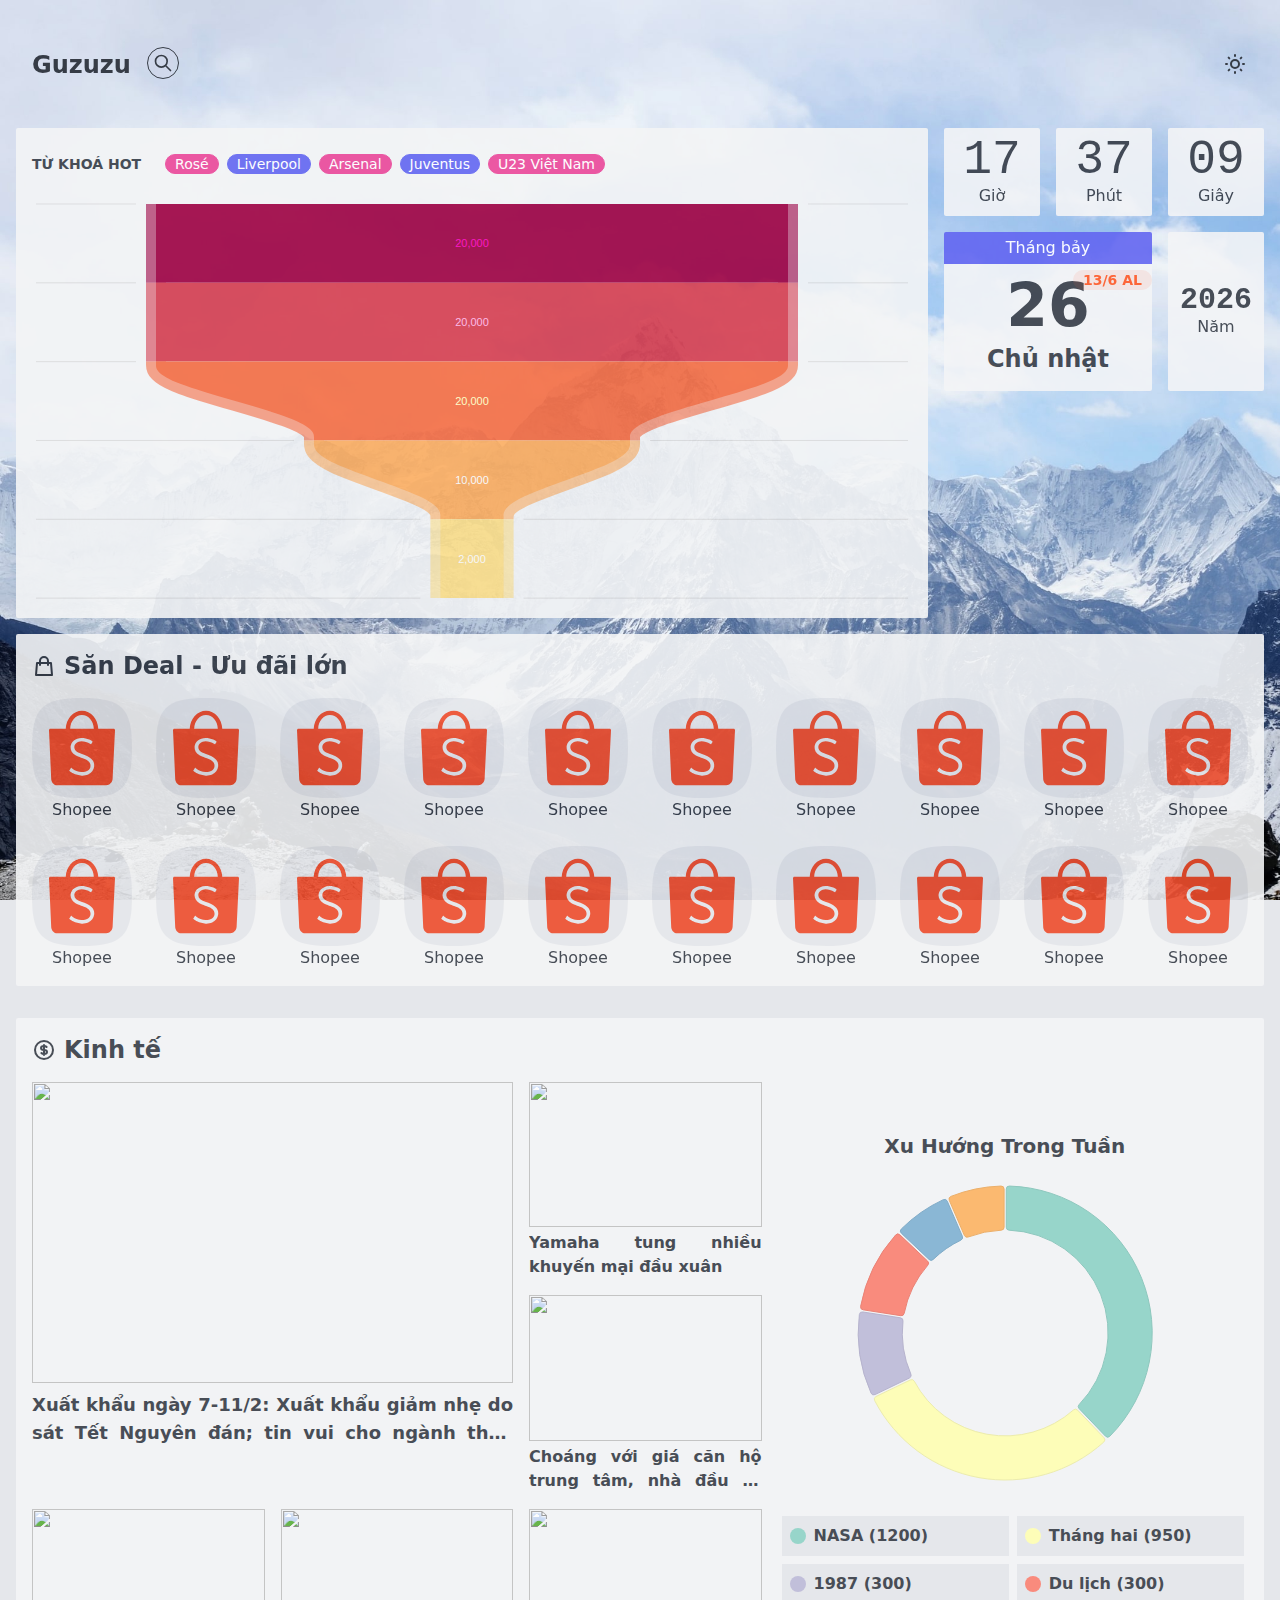
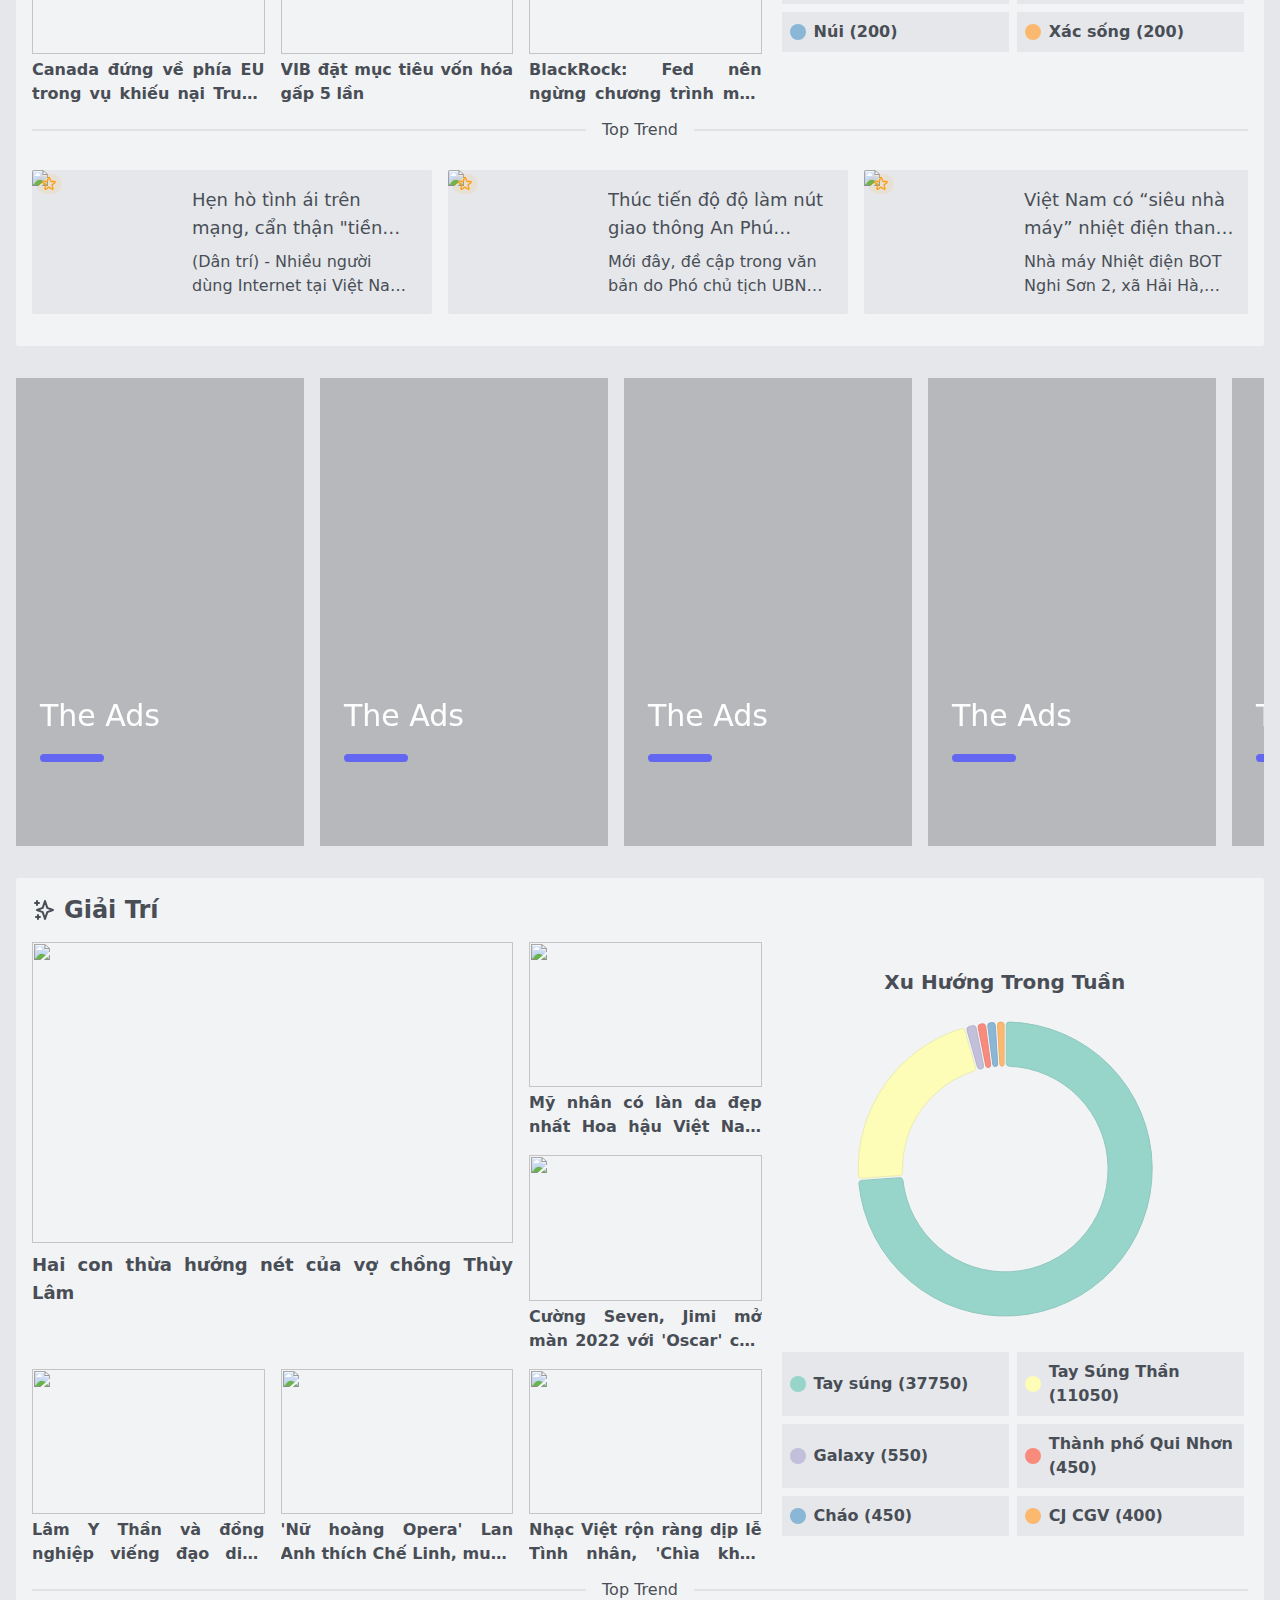
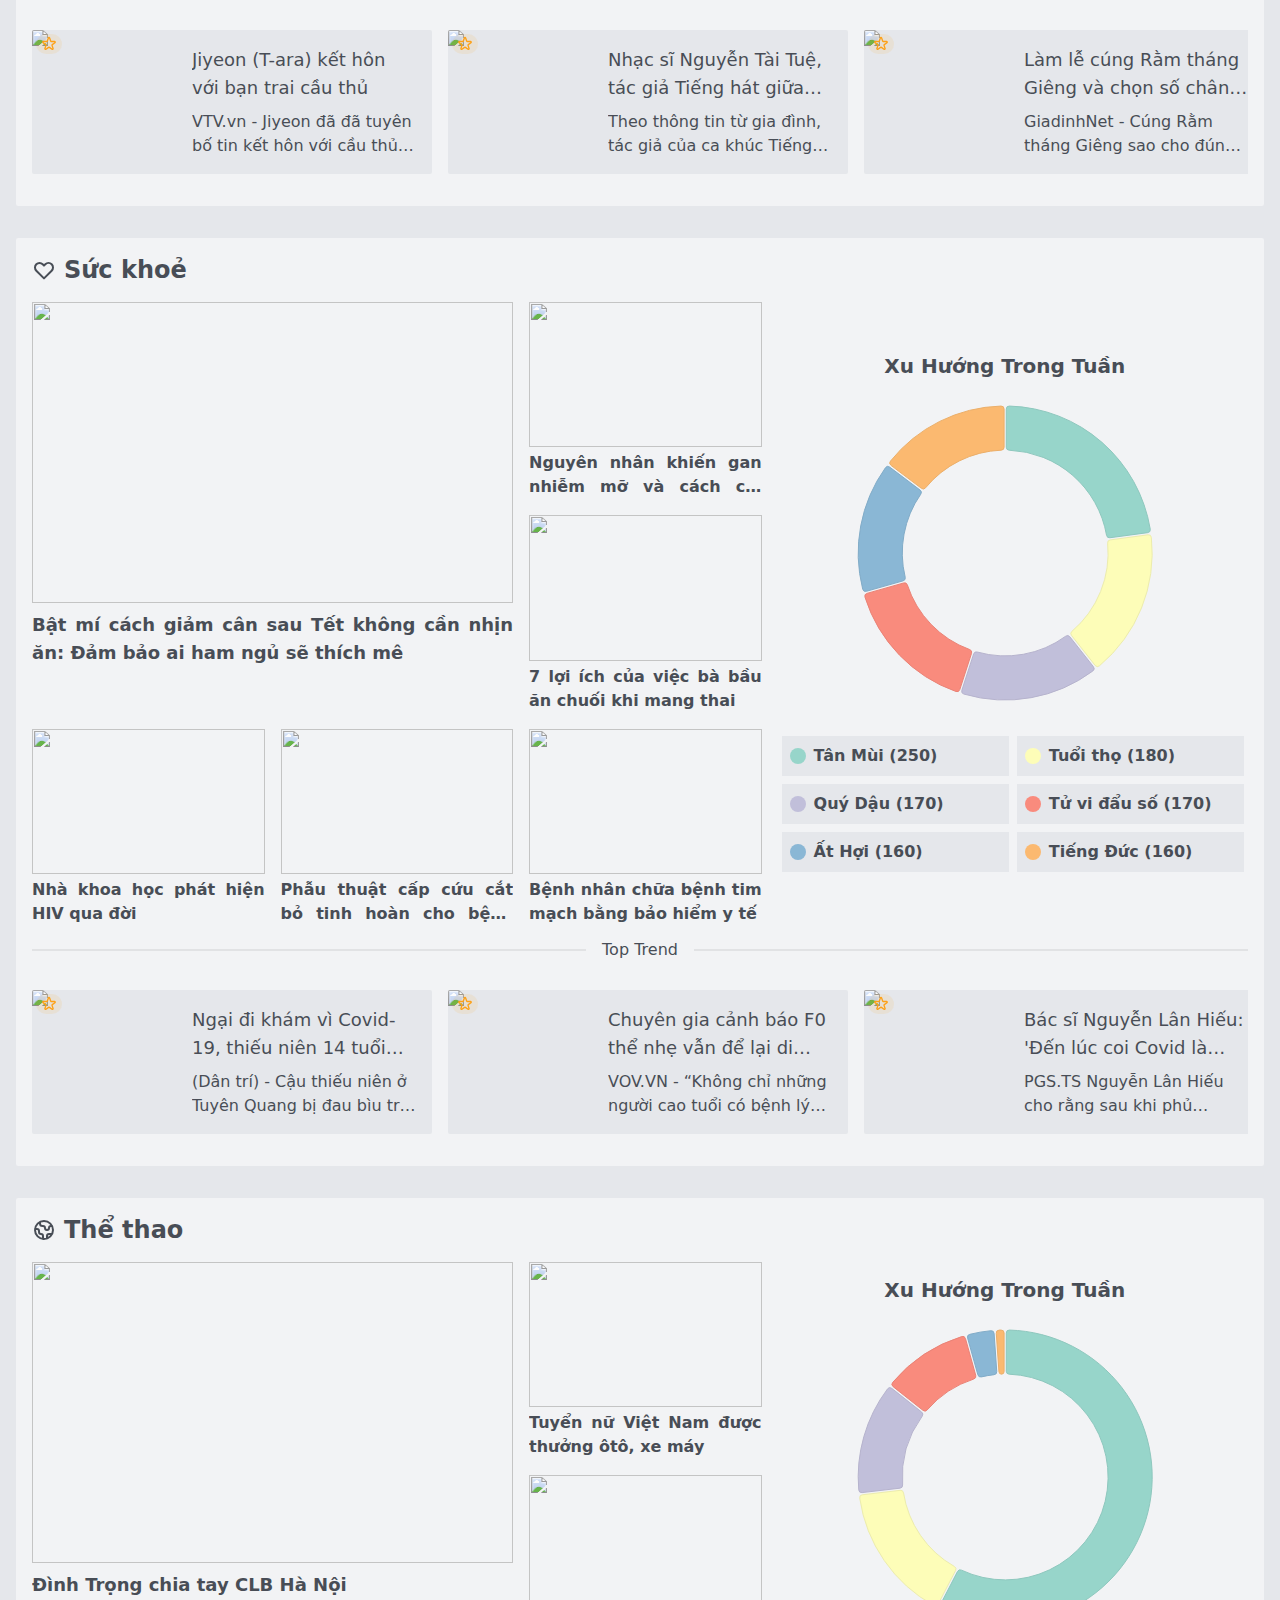
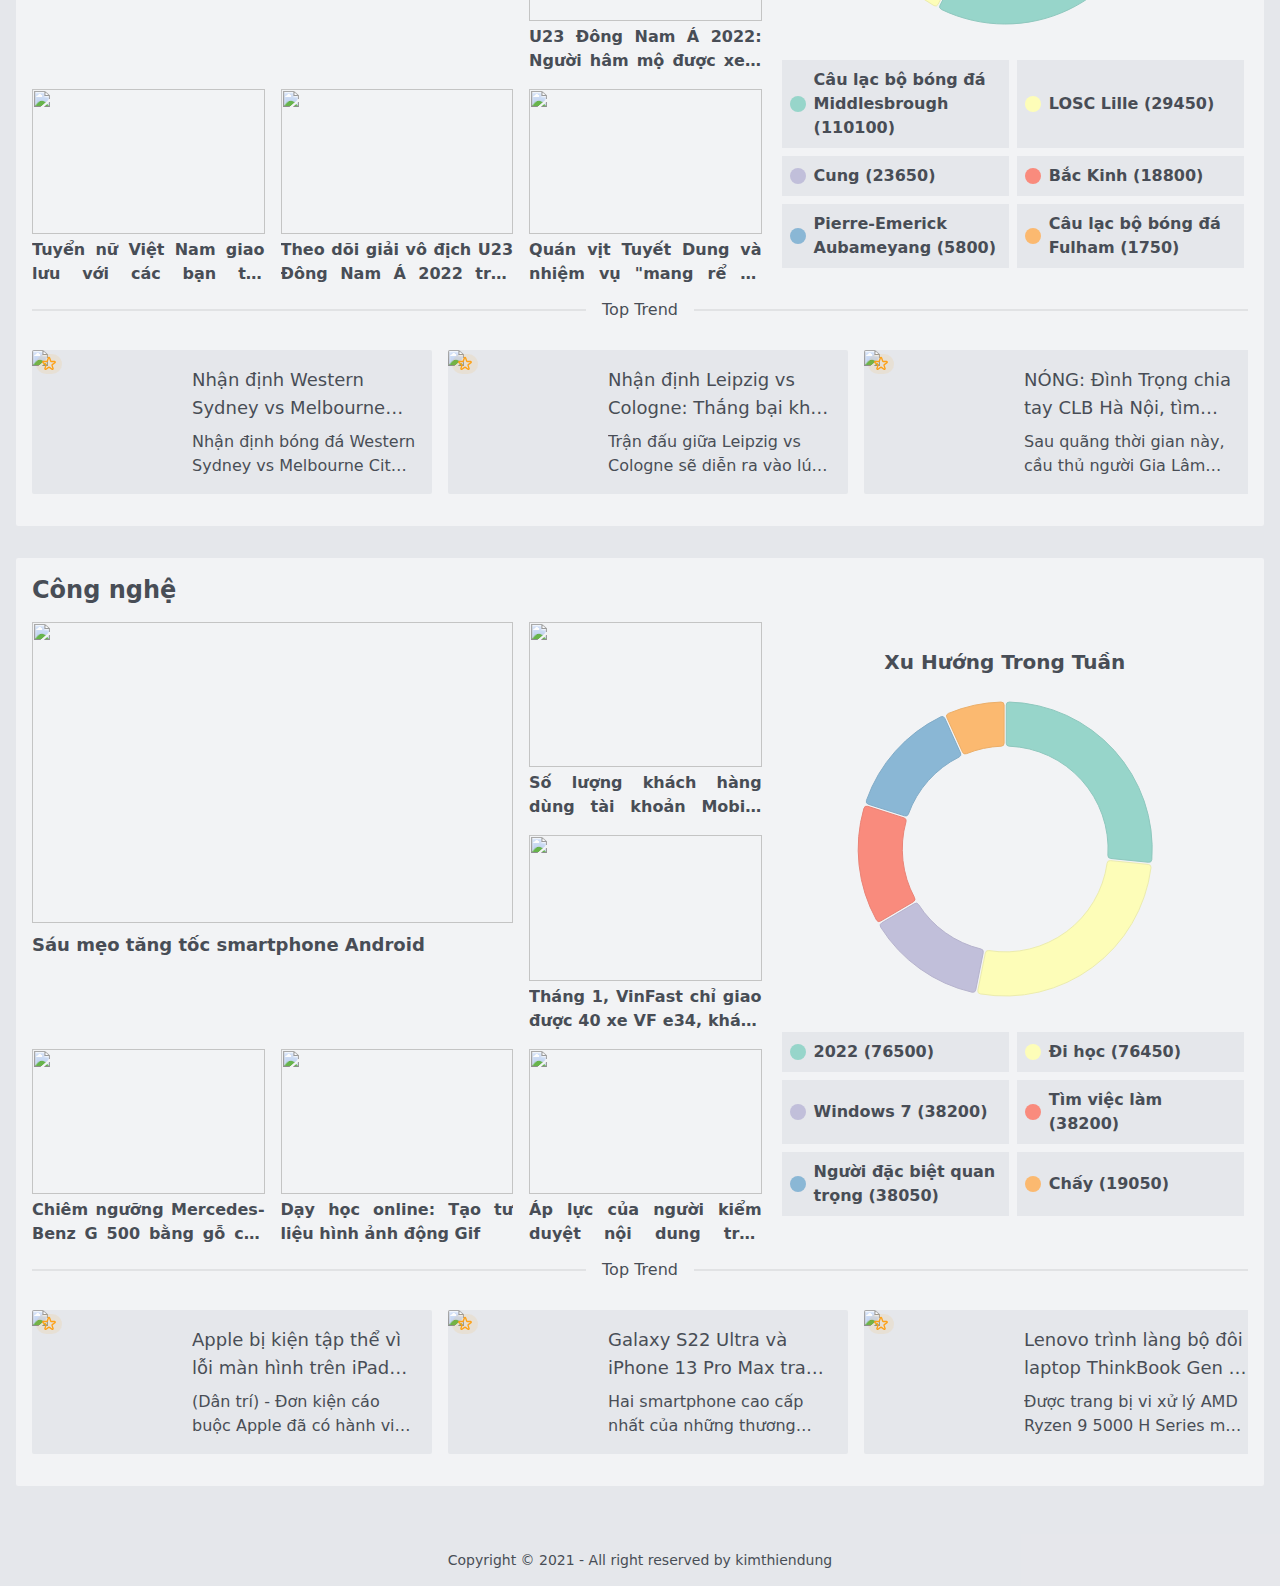
==== index.html @ 9e47f7ee "update 11/2" ====
<!DOCTYPE html><html><head><meta name="viewport" content="width=device-width"/><meta charSet="utf-8"/><title>Guzuzu - Tổng hợp xu hướng thịnh hành</title><link rel="icon" href="/favicon/favicon.ico"/><meta name="description" content="Trend tinh gọn phù hợp cho mọi đối tượng"/><meta name="author" content="kimthiendung@gmail.com"/><meta name="keywords" content="kinh tế, tài chính, giải trí, sức khoẻ, thể thao"/><meta name="next-head-count" content="7"/><link rel="preload" href="/_next/static/css/5d3e97fa5b32f61455cb.css" as="style"/><link rel="stylesheet" href="/_next/static/css/5d3e97fa5b32f61455cb.css" data-n-g=""/><noscript data-n-css=""></noscript><script defer="" nomodule="" src="/_next/static/chunks/polyfills-a40ef1678bae11e696dba45124eadd70.js"></script><script src="/_next/static/chunks/webpack-dd29858f6c9f425a9293.js" defer=""></script><script src="/_next/static/chunks/framework-c93ed74a065331c4bd75.js" defer=""></script><script src="/_next/static/chunks/main-8d15616dad332ac01c02.js" defer=""></script><script src="/_next/static/chunks/pages/_app-7e0ab05a285b1c931560.js" defer=""></script><script src="/_next/static/chunks/765-8320675ee1965f8f7a95.js" defer=""></script><script src="/_next/static/chunks/pages/index-ebb23024d5adf40ff9d0.js" defer=""></script><script src="/_next/static/w07kR_fnPTclA4IpwKfnr/_buildManifest.js" defer=""></script><script src="/_next/static/w07kR_fnPTclA4IpwKfnr/_ssgManifest.js" defer=""></script></head><body><div id="__next"><div class="min-h-screen flex flex-col antialiased bg-base-200 text-base-content relative" data-theme="light"><div class="fixed top-0 left-0 w-full h-full bg-no-repeat bg-cover" style="will-change:transform;background-image:url(&#x27;/img/light-2.jpg&#x27;)"></div><main id="main" class="relative min-h-screen sm:p-4"><h1 class="hidden">Tin tức, từ khoá hot trend trong ngày - Guzuzu kênh tổng hợp mọi thứ mà bạn cần</h1><header id="header" class="relative"><div class="container mx-auto mb-4"><div class="w-full flex items-center justify-between h-24 z-20"><div class="flex-none "><a class="px-4 text-2xl font-semibold cursor-pointer">Guzuzu</a><span><label for="modal-search" class="btn btn-outline btn-circle btn-sm modal-button"><svg xmlns="http://www.w3.org/2000/svg" class="h-5 w-5" fill="none" viewBox="0 0 24 24" stroke="currentColor"><path stroke-linecap="round" stroke-linejoin="round" stroke-width="2" d="M21 21l-6-6m2-5a7 7 0 11-14 0 7 7 0 0114 0z"></path></svg></label><input type="checkbox" id="modal-search" class="modal-toggle"/><div class="modal"><div class="relative w-full h-full max-w-2xl"><label class="btn btn-circle modal-button absolute z-10 -top-3 -right-3" for="modal-search"><svg xmlns="http://www.w3.org/2000/svg" fill="none" viewBox="0 0 24 24" class="inline-block w-6 h-6 stroke-current"><path stroke-linecap="round" stroke-linejoin="round" stroke-width="2" d="M6 18L18 6M6 6l12 12"></path></svg></label><div class="modal-box bg-white text-gray-700 max-w-2xl max-h-full overflow-y-auto"><span class="block min-h-96"><div class="gcse-search"></div></span></div></div></div></span></div><div class="flex-none flex items-center"><button class="btn btn-ghost"><svg xmlns="http://www.w3.org/2000/svg" class="h-6 w-6" fill="none" viewBox="0 0 24 24" stroke="currentColor"><path stroke-linecap="round" stroke-linejoin="round" stroke-width="2" d="M12 3v1m0 16v1m9-9h-1M4 12H3m15.364 6.364l-.707-.707M6.343 6.343l-.707-.707m12.728 0l-.707.707M6.343 17.657l-.707.707M16 12a4 4 0 11-8 0 4 4 0 018 0z"></path></svg></button></div></div></div></header><div class="container mx-auto"><div class="flex flex-col md:flex-row items-stretch justify-between md:space-x-4"><div class="max-w-full flex-grow flex flex-col bg-base-100 opacity-90 rounded-sm mb-4"><div class="flex flex-col md:h-full max-w-full text-base-content"><div class="flex items-center px-4 mt-4"><span class="font-semibold uppercase text-sm mr-4">Từ khoá hot</span><div class="space-x-2 p-2"><a class="badge badge-accent" href="https://www.google.com/search?q=Rosé" target="_blank">Rosé</a><a class="badge badge-primary" href="https://www.google.com/search?q=Liverpool" target="_blank">Liverpool</a><a class="badge badge-accent" href="https://www.google.com/search?q=Arsenal" target="_blank">Arsenal</a><a class="badge badge-primary" href="https://www.google.com/search?q=Juventus" target="_blank">Juventus</a><a class="badge badge-accent" href="https://www.google.com/search?q=U23 Việt Nam" target="_blank">U23 Việt Nam</a></div></div><div class="flex h-96 md:flex-grow"><div style="width:100%;height:100%"></div></div></div></div><div class="self-center w-80 flex-none opacity-90 mb-4"><div style="min-height:211px"><a class="weatherwidget-io" href="https://forecast7.com/en/10d75106d68/ho-chi-minh/" data-label_1="HO CHI MINH" data-label_2="WEATHER" data-theme="retro-sky"></a></div></div></div></div><div id="home" class="container mx-auto"><div class="w-full bg-base-100 opacity-90 rounded-sm text-base-content p-4 mb-8"><h2 class="text-2xl font-bold mb-4 flex items-center"><svg xmlns="http://www.w3.org/2000/svg" class="h-6 w-6 mr-2" fill="none" viewBox="0 0 24 24" stroke="currentColor"><path stroke-linecap="round" stroke-linejoin="round" stroke-width="2" d="M16 11V7a4 4 0 00-8 0v4M5 9h14l1 12H4L5 9z"></path></svg>Săn Deal - Ưu đãi lớn</h2><div class="grid grid-cols-3 sm:grid-cols-6 md:grid-cols-8 lg:grid-cols-10 place-items-center gap-6"><div class="text-center w-full cursor-pointer"><div class="aspect-w-1 aspect-h-1 mask mask-squircle bg-base-200"><img src="/img/affiliate/shopee.svg" class="w-4/6 mx-auto"/></div><h3>Shopee</h3></div><div class="text-center w-full cursor-pointer"><div class="aspect-w-1 aspect-h-1 mask mask-squircle bg-base-200"><img src="/img/affiliate/shopee.svg" class="w-4/6 mx-auto"/></div><h3>Shopee</h3></div><div class="text-center w-full cursor-pointer"><div class="aspect-w-1 aspect-h-1 mask mask-squircle bg-base-200"><img src="/img/affiliate/shopee.svg" class="w-4/6 mx-auto"/></div><h3>Shopee</h3></div><div class="text-center w-full cursor-pointer"><div class="aspect-w-1 aspect-h-1 mask mask-squircle bg-base-200"><img src="/img/affiliate/shopee.svg" class="w-4/6 mx-auto"/></div><h3>Shopee</h3></div><div class="text-center w-full cursor-pointer"><div class="aspect-w-1 aspect-h-1 mask mask-squircle bg-base-200"><img src="/img/affiliate/shopee.svg" class="w-4/6 mx-auto"/></div><h3>Shopee</h3></div><div class="text-center w-full cursor-pointer"><div class="aspect-w-1 aspect-h-1 mask mask-squircle bg-base-200"><img src="/img/affiliate/shopee.svg" class="w-4/6 mx-auto"/></div><h3>Shopee</h3></div><div class="text-center w-full cursor-pointer"><div class="aspect-w-1 aspect-h-1 mask mask-squircle bg-base-200"><img src="/img/affiliate/shopee.svg" class="w-4/6 mx-auto"/></div><h3>Shopee</h3></div><div class="text-center w-full cursor-pointer"><div class="aspect-w-1 aspect-h-1 mask mask-squircle bg-base-200"><img src="/img/affiliate/shopee.svg" class="w-4/6 mx-auto"/></div><h3>Shopee</h3></div><div class="text-center w-full cursor-pointer"><div class="aspect-w-1 aspect-h-1 mask mask-squircle bg-base-200"><img src="/img/affiliate/shopee.svg" class="w-4/6 mx-auto"/></div><h3>Shopee</h3></div><div class="text-center w-full cursor-pointer"><div class="aspect-w-1 aspect-h-1 mask mask-squircle bg-base-200"><img src="/img/affiliate/shopee.svg" class="w-4/6 mx-auto"/></div><h3>Shopee</h3></div><div class="text-center w-full cursor-pointer"><div class="aspect-w-1 aspect-h-1 mask mask-squircle bg-base-200"><img src="/img/affiliate/shopee.svg" class="w-4/6 mx-auto"/></div><h3>Shopee</h3></div><div class="text-center w-full cursor-pointer"><div class="aspect-w-1 aspect-h-1 mask mask-squircle bg-base-200"><img src="/img/affiliate/shopee.svg" class="w-4/6 mx-auto"/></div><h3>Shopee</h3></div><div class="text-center w-full cursor-pointer"><div class="aspect-w-1 aspect-h-1 mask mask-squircle bg-base-200"><img src="/img/affiliate/shopee.svg" class="w-4/6 mx-auto"/></div><h3>Shopee</h3></div><div class="text-center w-full cursor-pointer"><div class="aspect-w-1 aspect-h-1 mask mask-squircle bg-base-200"><img src="/img/affiliate/shopee.svg" class="w-4/6 mx-auto"/></div><h3>Shopee</h3></div><div class="text-center w-full cursor-pointer"><div class="aspect-w-1 aspect-h-1 mask mask-squircle bg-base-200"><img src="/img/affiliate/shopee.svg" class="w-4/6 mx-auto"/></div><h3>Shopee</h3></div><div class="text-center w-full cursor-pointer"><div class="aspect-w-1 aspect-h-1 mask mask-squircle bg-base-200"><img src="/img/affiliate/shopee.svg" class="w-4/6 mx-auto"/></div><h3>Shopee</h3></div><div class="text-center w-full cursor-pointer"><div class="aspect-w-1 aspect-h-1 mask mask-squircle bg-base-200"><img src="/img/affiliate/shopee.svg" class="w-4/6 mx-auto"/></div><h3>Shopee</h3></div><div class="text-center w-full cursor-pointer"><div class="aspect-w-1 aspect-h-1 mask mask-squircle bg-base-200"><img src="/img/affiliate/shopee.svg" class="w-4/6 mx-auto"/></div><h3>Shopee</h3></div><div class="text-center w-full cursor-pointer"><div class="aspect-w-1 aspect-h-1 mask mask-squircle bg-base-200"><img src="/img/affiliate/shopee.svg" class="w-4/6 mx-auto"/></div><h3>Shopee</h3></div><div class="text-center w-full cursor-pointer"><div class="aspect-w-1 aspect-h-1 mask mask-squircle bg-base-200"><img src="/img/affiliate/shopee.svg" class="w-4/6 mx-auto"/></div><h3>Shopee</h3></div></div></div><div class="w-full bg-base-100 opacity-90 rounded-sm text-base-content p-4 mb-8"><h2 class="text-2xl font-bold mb-4 flex items-center"><svg xmlns="http://www.w3.org/2000/svg" class="h-6 w-6 mr-2" fill="none" viewBox="0 0 24 24" stroke="currentColor"><path stroke-linecap="round" stroke-linejoin="round" stroke-width="2" d="M12 8c-1.657 0-3 .895-3 2s1.343 2 3 2 3 .895 3 2-1.343 2-3 2m0-8c1.11 0 2.08.402 2.599 1M12 8V7m0 1v8m0 0v1m0-1c-1.11 0-2.08-.402-2.599-1M21 12a9 9 0 11-18 0 9 9 0 0118 0z"></path></svg>Kinh tế</h2><div class="flex flex-col lg:flex-row item font-semibold text-justify"><div class="lg:w-3/5 grid lg:grid-cols-3 grid-rows-3 gap-4"><a href="https://www.msn.com/vi-vn/money/news/xu%E1%BA%A5t-kh%E1%BA%A9u-ng%C3%A0y-7-11-2-xu%E1%BA%A5t-kh%E1%BA%A9u-gi%E1%BA%A3m-nh%E1%BA%B9-do-s%C3%A1t-t%E1%BA%BFt-nguy%C3%AAn-%C4%91%C3%A1n-tin-vui-cho-ng%C3%A0nh-th%E1%BB%A7y-s%E1%BA%A3n-n%C4%83m-2022-gi%C3%A1-m%C3%ADt-nh%E1%BA%A3y-m%C3%BAa/ar-AATIHCE?ocid=finance-verthp-feeds" target="_blank" class="col-span-2 row-span-2"><div class="aspect-w-8 aspect-h-5"><img src="https://img-s-msn-com.akamaized.net/tenant/amp/entityid/AATIGs0.img" class="w-full h-full absolute inset-0 object-cover"/></div><h3 class="text-lg mt-2 line-clamp-2">Xuất khẩu ngày 7-11/2: Xuất khẩu giảm nhẹ do sát Tết Nguyên đán; tin vui cho ngành thủy sản năm 2022; giá mít 'nhảy múa'</h3><p class="font-light mb-3 line-clamp-2"></p></a><a href="https://www.msn.com/vi-vn/money/news/yamaha-tung-nhi%E1%BB%81u-khuy%E1%BA%BFn-m%E1%BA%A1i-%C4%91%E1%BA%A7u-xu%C3%A2n/ar-AATIvcZ?ocid=finance-verthp-feeds" target="_blank"><div class="aspect-w-8 aspect-h-5"><img src="https://img-s-msn-com.akamaized.net/tenant/amp/entityid/AATIvcO.img" class="w-full h-full absolute inset-0 object-cover object-top"/></div><h3 class="text-justify mt-1 line-clamp-2">Yamaha tung nhiều khuyến mại đầu xuân</h3></a><a href="https://www.msn.com/vi-vn/money/news/cho%C3%A1ng-v%E1%BB%9Bi-gi%C3%A1-c%C4%83n-h%E1%BB%99-trung-t%C3%A2m-nh%C3%A0-%C4%91%E1%BA%A7u-t%C6%B0-chuy%E1%BA%BFn-h%C6%B0%E1%BB%9Bng-sang-%C4%91%C3%B4-th%E1%BB%8B-%C4%91a-c%E1%BB%B1c/ar-AATIvMF?ocid=finance-verthp-feeds" target="_blank"><div class="aspect-w-8 aspect-h-5"><img src="https://img-s-msn-com.akamaized.net/tenant/amp/entityid/AATIxDw.img" class="w-full h-full absolute inset-0 object-cover object-top"/></div><h3 class="text-justify mt-1 line-clamp-2">Choáng với giá căn hộ trung tâm, nhà đầu tư chuyến hướng sang đô thị đa cực</h3></a><a href="https://www.msn.com/vi-vn/money/news/canada-%C4%91%E1%BB%A9ng-v%E1%BB%81-ph%C3%ADa-eu-trong-v%E1%BB%A5-khi%E1%BA%BFu-n%E1%BA%A1i-trung-qu%E1%BB%91c-t%E1%BA%A1i-wto/ar-AATIxBw?ocid=finance-verthp-feeds" target="_blank"><div class="aspect-w-8 aspect-h-5"><img src="https://img-s-msn-com.akamaized.net/tenant/amp/entityid/AATIC2C.img" class="w-full h-full absolute inset-0 object-cover object-top"/></div><h3 class="text-justify mt-1 line-clamp-2">Canada đứng về phía EU trong vụ khiếu nại Trung Quốc tại WTO</h3></a><a href="https://www.msn.com/vi-vn/money/news/vib-%C4%91%E1%BA%B7t-m%E1%BB%A5c-ti%C3%AAu-v%E1%BB%91n-h%C3%B3a-g%E1%BA%A5p-5-l%E1%BA%A7n/ar-AATI6mv?ocid=finance-verthp-feeds" target="_blank"><div class="aspect-w-8 aspect-h-5"><img src="https://img-s-msn-com.akamaized.net/tenant/amp/entityid/AATI6me.img" class="w-full h-full absolute inset-0 object-cover object-top"/></div><h3 class="text-justify mt-1 line-clamp-2">VIB đặt mục tiêu vốn hóa gấp 5 lần</h3></a><a href="https://www.msn.com/vi-vn/money/news/blackrock-fed-n%C3%AAn-ng%E1%BB%ABng-ch%C6%B0%C6%A1ng-tr%C3%ACnh-mua-t%C3%A0i-s%E1%BA%A3n-ngay-l%E1%BA%ADp-t%E1%BB%A9c/ar-AATIBVr?ocid=finance-verthp-feeds" target="_blank"><div class="aspect-w-8 aspect-h-5"><img src="https://img-s-msn-com.akamaized.net/tenant/amp/entityid/AATIpQ5.img" class="w-full h-full absolute inset-0 object-cover object-top"/></div><h3 class="text-justify mt-1 line-clamp-2">BlackRock: Fed nên ngừng chương trình mua tài sản ngay lập tức</h3></a></div><div class="mt-8 lg:mt-0 lg:w-2/5"><div class="h-full max-w-full text-base-content"><div class="relative h-full flex items-center"><div class="w-full"><h3 class="text-xl text-center mb-4">Xu Hướng Trong Tuần</h3><div class="h-96 overflow-hidden"><div style="width:100%;height:100%"></div></div><div class="grid grid-cols-2 -mt-12 lg:pl-4 text-left relative z-10"><a class="flex items-center bg-base-200 m-1 p-2" href="https://www.google.com/search?q=NASA" target="_blank"><span class="flex-shrink-0 w-4 h-4 inline-block rounded-badge mr-2" style="background-color:#8ed3c7"></span><span>NASA<!-- --> (<!-- -->1200<!-- -->)</span></a><a class="flex items-center bg-base-200 m-1 p-2" href="https://www.google.com/search?q=Tháng hai" target="_blank"><span class="flex-shrink-0 w-4 h-4 inline-block rounded-badge mr-2" style="background-color:#ffffb3"></span><span>Tháng hai<!-- --> (<!-- -->950<!-- -->)</span></a><a class="flex items-center bg-base-200 m-1 p-2" href="https://www.google.com/search?q=1987" target="_blank"><span class="flex-shrink-0 w-4 h-4 inline-block rounded-badge mr-2" style="background-color:#bdbad9"></span><span>1987<!-- --> (<!-- -->300<!-- -->)</span></a><a class="flex items-center bg-base-200 m-1 p-2" href="https://www.google.com/search?q=Du lịch" target="_blank"><span class="flex-shrink-0 w-4 h-4 inline-block rounded-badge mr-2" style="background-color:#fb8071"></span><span>Du lịch<!-- --> (<!-- -->300<!-- -->)</span></a><a class="flex items-center bg-base-200 m-1 p-2" href="https://www.google.com/search?q=Núi" target="_blank"><span class="flex-shrink-0 w-4 h-4 inline-block rounded-badge mr-2" style="background-color:#7fb1d3"></span><span>Núi<!-- --> (<!-- -->200<!-- -->)</span></a><a class="flex items-center bg-base-200 m-1 p-2" href="https://www.google.com/search?q=Xác sống" target="_blank"><span class="flex-shrink-0 w-4 h-4 inline-block rounded-badge mr-2" style="background-color:#fdb462"></span><span>Xác sống<!-- --> (<!-- -->200<!-- -->)</span></a></div></div></div></div></div></div><div class="divider">Top Trend</div><div class="sm:flex sm:flex-nowrap mt-8 sm:space-x-4 overflow-x-auto pr-4"><a href="https://dantri.com.vn/suc-manh-so/hen-ho-tinh-ai-tren-mang-can-than-tien-mat-tat-mang-20220211122326852.htm" target="_blank" class="w-full sm:w-1/2 lg:w-1/3 mb-4 sm:flex-none flex bg-base-200 rounded-sm overflow-hidden relative"><div class="badge badge-warning p-1 absolute top-1 left-1"><svg xmlns="http://www.w3.org/2000/svg" class="h-4 w-4" fill="none" viewBox="0 0 24 24" stroke="currentColor"><path stroke-linecap="round" stroke-linejoin="round" stroke-width="2" d="M11.049 2.927c.3-.921 1.603-.921 1.902 0l1.519 4.674a1 1 0 00.95.69h4.915c.969 0 1.371 1.24.588 1.81l-3.976 2.888a1 1 0 00-.363 1.118l1.518 4.674c.3.922-.755 1.688-1.538 1.118l-3.976-2.888a1 1 0 00-1.176 0l-3.976 2.888c-.783.57-1.838-.197-1.538-1.118l1.518-4.674a1 1 0 00-.363-1.118l-3.976-2.888c-.784-.57-.38-1.81.588-1.81h4.914a1 1 0 00.951-.69l1.519-4.674z"></path></svg></div><img class="w-36 max-w-md h-auto flex-none object-cover" src="//t1.gstatic.com/images?q=tbn:ANd9GcTi75ePDRrPTh8c_61RLct0gJSA_WojOoln0NZmq8ZmePycA7BnMyh6ZHAh0oqi3lqbn0sPi-xnszs"/><div class="flex-grow p-4 my-auto"><h1 class="text-lg line-clamp-2">Hẹn hò tình ái trên mạng, cẩn thận &quot;tiền mất, tật mang&quot;</h1><p class="mt-2 font-light line-clamp-2">(Dân trí) - Nhiều người dùng Internet tại Việt Nam nói riêng và tại khu vực Đông Nam Á nói chung đã trở thành nạn nhân của những trò lừa đảo thông qua hình thức hẹn hò trực tuyến. Kể từ năm 2020, khi đại dịch bùng phát mạng trên toàn cầu dẫn đến việc&nbsp;...</p></div></a><a href="https://cafef.vn/thuc-tien-do-do-lam-nut-giao-thong-an-phu-tphcm-20220211143050414.chn" target="_blank" class="w-full sm:w-1/2 lg:w-1/3 mb-4 sm:flex-none flex bg-base-200 rounded-sm overflow-hidden relative"><div class="badge badge-warning p-1 absolute top-1 left-1"><svg xmlns="http://www.w3.org/2000/svg" class="h-4 w-4" fill="none" viewBox="0 0 24 24" stroke="currentColor"><path stroke-linecap="round" stroke-linejoin="round" stroke-width="2" d="M11.049 2.927c.3-.921 1.603-.921 1.902 0l1.519 4.674a1 1 0 00.95.69h4.915c.969 0 1.371 1.24.588 1.81l-3.976 2.888a1 1 0 00-.363 1.118l1.518 4.674c.3.922-.755 1.688-1.538 1.118l-3.976-2.888a1 1 0 00-1.176 0l-3.976 2.888c-.783.57-1.838-.197-1.538-1.118l1.518-4.674a1 1 0 00-.363-1.118l-3.976-2.888c-.784-.57-.38-1.81.588-1.81h4.914a1 1 0 00.951-.69l1.519-4.674z"></path></svg></div><img class="w-36 max-w-md h-auto flex-none object-cover" src="//t2.gstatic.com/images?q=tbn:ANd9GcSyA0vagGS52_ij5Q1Z69nSf-j27pxW4WgjBO-g5Hy3IofaLZFf3YbYCDerYLJet_qi3lPvmYANCl0"/><div class="flex-grow p-4 my-auto"><h1 class="text-lg line-clamp-2">Thúc tiến độ độ làm nút giao thông An Phú (Tp.HCM)</h1><p class="mt-2 font-light line-clamp-2">Mới đây, đề cập trong văn bản do Phó chủ tịch UBND Tp.HCM Lê Hoà Bình ký gửi Bộ Giao thông Vận tải, Tp.HCM đề nghị Bộ Giao thông Vận tải sớm có ý kiến với thiết kế cơ sở dự án nút giao An Phú, tổng vốn gần 4.000 tỷ đồng để hoàn tất thủ tục chuẩn bị đầu&nbsp;...</p></div></a><a href="https://vn.sputniknews.com/20220211/viet-nam-co-sieu-nha-may-nhiet-dien-than-28-ty-usd-dung-cong-nghe-sieu-toi-han-13679786.html" target="_blank" class="w-full sm:w-1/2 lg:w-1/3 mb-4 sm:flex-none flex bg-base-200 rounded-sm overflow-hidden relative"><div class="badge badge-warning p-1 absolute top-1 left-1"><svg xmlns="http://www.w3.org/2000/svg" class="h-4 w-4" fill="none" viewBox="0 0 24 24" stroke="currentColor"><path stroke-linecap="round" stroke-linejoin="round" stroke-width="2" d="M11.049 2.927c.3-.921 1.603-.921 1.902 0l1.519 4.674a1 1 0 00.95.69h4.915c.969 0 1.371 1.24.588 1.81l-3.976 2.888a1 1 0 00-.363 1.118l1.518 4.674c.3.922-.755 1.688-1.538 1.118l-3.976-2.888a1 1 0 00-1.176 0l-3.976 2.888c-.783.57-1.838-.197-1.538-1.118l1.518-4.674a1 1 0 00-.363-1.118l-3.976-2.888c-.784-.57-.38-1.81.588-1.81h4.914a1 1 0 00.951-.69l1.519-4.674z"></path></svg></div><img class="w-36 max-w-md h-auto flex-none object-cover" src="//t2.gstatic.com/images?q=tbn:ANd9GcSRUw8z6Q8qmSJcrWoqlDh154udsOth0f6OdWsBmzAMeVmZVDc16GE-TM8S9o41s5YQN2OFU-C3S8k"/><div class="flex-grow p-4 my-auto"><h1 class="text-lg line-clamp-2">Việt Nam có “siêu nhà máy” nhiệt điện than 2,8 tỷ USD dùng công nghệ siêu tới hạn</h1><p class="mt-2 font-light line-clamp-2">Nhà máy Nhiệt điện BOT Nghi Sơn 2, xã Hải Hà, huyện Tĩnh Gia, tỉnh Thanh Hoá, là dự án “siêu nhà máy” trị giá 2,8 tỷ USD vừa được khánh thành bên cạnh dự án... 11.02.2022, Sputnik Việt Nam.</p></div></a><a href="https://thoibaotaichinhvietnam.vn/chuyen-gia-vinacapital-co-phieu-bank-dia-oc-se-dan-song-tang-cua-chung-khoan-nam-2022-100039.html" target="_blank" class="w-full sm:w-1/2 lg:w-1/3 mb-4 sm:flex-none flex bg-base-200 rounded-sm overflow-hidden relative"><div class="badge badge-warning p-1 absolute top-1 left-1"><svg xmlns="http://www.w3.org/2000/svg" class="h-4 w-4" fill="none" viewBox="0 0 24 24" stroke="currentColor"><path stroke-linecap="round" stroke-linejoin="round" stroke-width="2" d="M11.049 2.927c.3-.921 1.603-.921 1.902 0l1.519 4.674a1 1 0 00.95.69h4.915c.969 0 1.371 1.24.588 1.81l-3.976 2.888a1 1 0 00-.363 1.118l1.518 4.674c.3.922-.755 1.688-1.538 1.118l-3.976-2.888a1 1 0 00-1.176 0l-3.976 2.888c-.783.57-1.838-.197-1.538-1.118l1.518-4.674a1 1 0 00-.363-1.118l-3.976-2.888c-.784-.57-.38-1.81.588-1.81h4.914a1 1 0 00.951-.69l1.519-4.674z"></path></svg></div><img class="w-36 max-w-md h-auto flex-none object-cover" src="//t2.gstatic.com/images?q=tbn:ANd9GcSLb_OvgzOyWlZ1DluP4yrX5T29HPmtnYMiTzcZ8J3ezcanR-8Qj-ShakCiJvaMp1tf1t4RMd7UbWs"/><div class="flex-grow p-4 my-auto"><h1 class="text-lg line-clamp-2">Chuyên gia VinaCapital: Cổ phiếu “bank”, địa ốc sẽ &quot;dẫn sóng&quot; tăng của chứng khoán năm 2022</h1><p class="mt-2 font-light line-clamp-2">Triển vọng kinh tế tươi sáng năm 2022 sẽ mang đến cho thị trường chứng khoán một năm tích cực. Trong các lĩnh vực sẽ hưởng lợi trong năm 2022, VinaCapital đặc biệt đánh giá cao triển vọng của cổ phiếu &quot;bank&quot;, bất động sản và hàng tiêu dùng không thiết&nbsp;...</p></div></a><a href="https://cafef.vn/con-sot-dat-dien-cuong-nhanh-chong-bi-dap-tat-20220210165925362.chn" target="_blank" class="w-full sm:w-1/2 lg:w-1/3 mb-4 sm:flex-none flex bg-base-200 rounded-sm overflow-hidden relative"><div class="badge badge-warning p-1 absolute top-1 left-1"><svg xmlns="http://www.w3.org/2000/svg" class="h-4 w-4" fill="none" viewBox="0 0 24 24" stroke="currentColor"><path stroke-linecap="round" stroke-linejoin="round" stroke-width="2" d="M11.049 2.927c.3-.921 1.603-.921 1.902 0l1.519 4.674a1 1 0 00.95.69h4.915c.969 0 1.371 1.24.588 1.81l-3.976 2.888a1 1 0 00-.363 1.118l1.518 4.674c.3.922-.755 1.688-1.538 1.118l-3.976-2.888a1 1 0 00-1.176 0l-3.976 2.888c-.783.57-1.838-.197-1.538-1.118l1.518-4.674a1 1 0 00-.363-1.118l-3.976-2.888c-.784-.57-.38-1.81.588-1.81h4.914a1 1 0 00.951-.69l1.519-4.674z"></path></svg></div><img class="w-36 max-w-md h-auto flex-none object-cover" src="//t0.gstatic.com/images?q=tbn:ANd9GcQtLf94D5GCvE6oBkul6tjSVOV76212GmB1tGXbBMJ8ECiSUqF7EVOMVsiPpvrhOQlXkgNEOFhnyus"/><div class="flex-grow p-4 my-auto"><h1 class="text-lg line-clamp-2">Cơn sốt đất “điên cuồng” nhanh chóng bị dập tắt</h1><p class="mt-2 font-light line-clamp-2">Theo Bộ Xây dựng, đầu năm 2021 đã xảy ra hiện tượng tăng giá đột biến, thậm chí &quot;sốt giá&quot; đất nền tại một số địa điểm ở một số địa phương. Tuy nhiên, hiện tượng tăng giá đất nền nóng cục bộ cũng nhanh chóng hạ nhiệt sau khi Chính Phủ, Bộ Xây dựng,&nbsp;...</p></div></a><a href="https://www.vietnamplus.vn/tap-doan-tay-ban-nha-gs-ec-dau-tu-vao-thi-truong-xu-ly-nuoc-viet-nam/772441.vnp" target="_blank" class="w-full sm:w-1/2 lg:w-1/3 mb-4 sm:flex-none flex bg-base-200 rounded-sm overflow-hidden relative"><div class="badge badge-warning p-1 absolute top-1 left-1"><svg xmlns="http://www.w3.org/2000/svg" class="h-4 w-4" fill="none" viewBox="0 0 24 24" stroke="currentColor"><path stroke-linecap="round" stroke-linejoin="round" stroke-width="2" d="M11.049 2.927c.3-.921 1.603-.921 1.902 0l1.519 4.674a1 1 0 00.95.69h4.915c.969 0 1.371 1.24.588 1.81l-3.976 2.888a1 1 0 00-.363 1.118l1.518 4.674c.3.922-.755 1.688-1.538 1.118l-3.976-2.888a1 1 0 00-1.176 0l-3.976 2.888c-.783.57-1.838-.197-1.538-1.118l1.518-4.674a1 1 0 00-.363-1.118l-3.976-2.888c-.784-.57-.38-1.81.588-1.81h4.914a1 1 0 00.951-.69l1.519-4.674z"></path></svg></div><img class="w-36 max-w-md h-auto flex-none object-cover" src="//t0.gstatic.com/images?q=tbn:ANd9GcRapQkMCqHiYRuiTEHBuPAgk-fWjXndjvCYmqBL_oJpozDIZPgM2wq4XprHGWEpan1AddesIEOLagY"/><div class="flex-grow p-4 my-auto"><h1 class="text-lg line-clamp-2">Tập đoàn Tây Ban Nha GS E&amp;C đầu tư vào thị trường xử lý nước Việt Nam</h1><p class="mt-2 font-light line-clamp-2">Tập đoàn GS E&amp;C cho biết Công ty GS Inima, một công ty con của tập đoàn GS E&amp;C, có trụ sở tại Tây Ban Nha, đã mua lại 30% cổ phần của Công ty Cổ phần Đầu tư &amp; Xây dựng Phú Mỹ Vinh (PMV), một nhà cung cấp nước công nghiệp tại tỉnh Long An, miền Nam Việt&nbsp;...</p></div></a></div></div><div class="flex space-x-4 overflow-x-auto py-4 mb-4 -mt-4"><article class="flex-none w-72 rounded-sm bg-cover bg-center transform duration-500 hover:-translate-y-2 cursor-pointer group" style="background-image:url(https://images.pexels.com/photos/3325720/pexels-photo-3325720.jpeg?auto=compress&amp;amp;cs=tinysrgb&amp;amp;dpr=1&amp;amp;w=500)"><div class="bg-black bg-opacity-20 px-6 flex flex-wrap flex-col pt-60 hover:bg-opacity-75 transform duration-300"><h3 class="text-white text-3xl mb-5 transform translate-y-20 group-hover:translate-y-0 duration-300">The Ads</h3><div class="w-16 h-2 bg-primary rounded-full mb-5 transform translate-y-20 group-hover:translate-y-0 duration-300"></div><p class="opacity-0 text-white text-xl group-hover:opacity-80 transform duration-500 mb-8">Lorem ipsum dolor sit amet consectetur adipisicing elit. Maxime, beatae!</p></div></article><article class="flex-none w-72 rounded-sm bg-cover bg-center transform duration-500 hover:-translate-y-2 cursor-pointer group" style="background-image:url(https://images.pexels.com/photos/3325720/pexels-photo-3325720.jpeg?auto=compress&amp;amp;cs=tinysrgb&amp;amp;dpr=1&amp;amp;w=500)"><div class="bg-black bg-opacity-20 px-6 flex flex-wrap flex-col pt-60 hover:bg-opacity-75 transform duration-300"><h3 class="text-white text-3xl mb-5 transform translate-y-20 group-hover:translate-y-0 duration-300">The Ads</h3><div class="w-16 h-2 bg-primary rounded-full mb-5 transform translate-y-20 group-hover:translate-y-0 duration-300"></div><p class="opacity-0 text-white text-xl group-hover:opacity-80 transform duration-500 mb-8">Lorem ipsum dolor sit amet consectetur adipisicing elit. Maxime, beatae!</p></div></article><article class="flex-none w-72 rounded-sm bg-cover bg-center transform duration-500 hover:-translate-y-2 cursor-pointer group" style="background-image:url(https://images.pexels.com/photos/3325720/pexels-photo-3325720.jpeg?auto=compress&amp;amp;cs=tinysrgb&amp;amp;dpr=1&amp;amp;w=500)"><div class="bg-black bg-opacity-20 px-6 flex flex-wrap flex-col pt-60 hover:bg-opacity-75 transform duration-300"><h3 class="text-white text-3xl mb-5 transform translate-y-20 group-hover:translate-y-0 duration-300">The Ads</h3><div class="w-16 h-2 bg-primary rounded-full mb-5 transform translate-y-20 group-hover:translate-y-0 duration-300"></div><p class="opacity-0 text-white text-xl group-hover:opacity-80 transform duration-500 mb-8">Lorem ipsum dolor sit amet consectetur adipisicing elit. Maxime, beatae!</p></div></article><article class="flex-none w-72 rounded-sm bg-cover bg-center transform duration-500 hover:-translate-y-2 cursor-pointer group" style="background-image:url(https://images.pexels.com/photos/3325720/pexels-photo-3325720.jpeg?auto=compress&amp;amp;cs=tinysrgb&amp;amp;dpr=1&amp;amp;w=500)"><div class="bg-black bg-opacity-20 px-6 flex flex-wrap flex-col pt-60 hover:bg-opacity-75 transform duration-300"><h3 class="text-white text-3xl mb-5 transform translate-y-20 group-hover:translate-y-0 duration-300">The Ads</h3><div class="w-16 h-2 bg-primary rounded-full mb-5 transform translate-y-20 group-hover:translate-y-0 duration-300"></div><p class="opacity-0 text-white text-xl group-hover:opacity-80 transform duration-500 mb-8">Lorem ipsum dolor sit amet consectetur adipisicing elit. Maxime, beatae!</p></div></article><article class="flex-none w-72 rounded-sm bg-cover bg-center transform duration-500 hover:-translate-y-2 cursor-pointer group" style="background-image:url(https://images.pexels.com/photos/3325720/pexels-photo-3325720.jpeg?auto=compress&amp;amp;cs=tinysrgb&amp;amp;dpr=1&amp;amp;w=500)"><div class="bg-black bg-opacity-20 px-6 flex flex-wrap flex-col pt-60 hover:bg-opacity-75 transform duration-300"><h3 class="text-white text-3xl mb-5 transform translate-y-20 group-hover:translate-y-0 duration-300">The Ads</h3><div class="w-16 h-2 bg-primary rounded-full mb-5 transform translate-y-20 group-hover:translate-y-0 duration-300"></div><p class="opacity-0 text-white text-xl group-hover:opacity-80 transform duration-500 mb-8">Lorem ipsum dolor sit amet consectetur adipisicing elit. Maxime, beatae!</p></div></article><article class="flex-none w-72 rounded-sm bg-cover bg-center transform duration-500 hover:-translate-y-2 cursor-pointer group" style="background-image:url(https://images.pexels.com/photos/3325720/pexels-photo-3325720.jpeg?auto=compress&amp;amp;cs=tinysrgb&amp;amp;dpr=1&amp;amp;w=500)"><div class="bg-black bg-opacity-20 px-6 flex flex-wrap flex-col pt-60 hover:bg-opacity-75 transform duration-300"><h3 class="text-white text-3xl mb-5 transform translate-y-20 group-hover:translate-y-0 duration-300">The Ads</h3><div class="w-16 h-2 bg-primary rounded-full mb-5 transform translate-y-20 group-hover:translate-y-0 duration-300"></div><p class="opacity-0 text-white text-xl group-hover:opacity-80 transform duration-500 mb-8">Lorem ipsum dolor sit amet consectetur adipisicing elit. Maxime, beatae!</p></div></article></div><div class="w-full bg-base-100 opacity-90 rounded-sm text-base-content p-4 mb-8"><h2 class="text-2xl font-bold mb-4 flex items-center"><svg xmlns="http://www.w3.org/2000/svg" class="h-6 w-6 mr-2" fill="none" viewBox="0 0 24 24" stroke="currentColor"><path stroke-linecap="round" stroke-linejoin="round" stroke-width="2" d="M5 3v4M3 5h4M6 17v4m-2-2h4m5-16l2.286 6.857L21 12l-5.714 2.143L13 21l-2.286-6.857L5 12l5.714-2.143L13 3z"></path></svg>Giải Trí</h2><div class="flex flex-col lg:flex-row item font-semibold text-justify"><div class="lg:w-3/5 grid lg:grid-cols-3 grid-rows-3 gap-4"><a href="https://www.msn.com/vi-vn/entertainment/celebrity/hai-con-th%e1%bb%aba-h%c6%b0%e1%bb%9fng-n%c3%a9t-c%e1%bb%a7a-v%e1%bb%a3-ch%e1%bb%93ng-th%c3%b9y-l%c3%a2m/ar-AATIxPI" target="_blank" class="col-span-2 row-span-2"><div class="aspect-w-8 aspect-h-5"><img src="https://img-s-msn-com.akamaized.net/tenant/amp/entityid/AATItaj.img" class="w-full h-full absolute inset-0 object-cover"/></div><h3 class="text-lg mt-2 line-clamp-2">Hai con thừa hưởng nét của vợ chồng Thùy Lâm</h3><p class="font-light mb-3 line-clamp-2"></p></a><a href="https://www.msn.com/vi-vn/entertainment/news/m%e1%bb%b9-nh%c3%a2n-c%c3%b3-l%c3%a0n-da-%c4%91%e1%ba%b9p-nh%e1%ba%a5t-hoa-h%e1%ba%adu-vi%e1%bb%87t-nam-2020-c%c3%a0ng-nh%c3%acn-c%c3%a0ng-m%c3%aa-%c4%91%e1%ba%afm/ar-AATILjR" target="_blank"><div class="aspect-w-8 aspect-h-5"><img src="https://img-s-msn-com.akamaized.net/tenant/amp/entityid/AATILjq.img" class="w-full h-full absolute inset-0 object-cover object-top"/></div><h3 class="text-justify mt-1 line-clamp-2">Mỹ nhân có làn da đẹp nhất Hoa hậu Việt Nam 2020 càng nhìn càng mê đắm</h3></a><a href="https://www.msn.com/vi-vn/entertainment/news/c%c6%b0%e1%bb%9dng-seven-jimi-m%e1%bb%9f-m%c3%a0n-2022-v%e1%bb%9bi-oscar-cho-h%e1%bb%99i-th%e1%ba%a5t-t%c3%acnh-m%c3%b9a-l%e1%bb%85-t%c3%acnh-nh%c3%a2n/ar-AATH4Ow" target="_blank"><div class="aspect-w-8 aspect-h-5"><img src="https://img-s-msn-com.akamaized.net/tenant/amp/entityid/AATHjZx.img" class="w-full h-full absolute inset-0 object-cover object-top"/></div><h3 class="text-justify mt-1 line-clamp-2">Cường Seven, Jimi mở màn 2022 với 'Oscar' cho hội thất tình mùa lễ Tình nhân</h3></a><a href="https://www.msn.com/vi-vn/entertainment/celebrity/l%c3%a2m-y-th%e1%ba%a7n-v%c3%a0-%c4%91%e1%bb%93ng-nghi%e1%bb%87p-vi%e1%ba%bfng-%c4%91%e1%ba%a1o-di%e1%bb%85n-minh-kim-th%c3%a0nh/ar-AATIMgg" target="_blank"><div class="aspect-w-8 aspect-h-5"><img src="https://img-s-msn-com.akamaized.net/tenant/amp/entityid/AATIHXw.img" class="w-full h-full absolute inset-0 object-cover object-top"/></div><h3 class="text-justify mt-1 line-clamp-2">Lâm Y Thần và đồng nghiệp viếng đạo diễn Minh Kim Thành</h3></a><a href="https://www.msn.com/vi-vn/entertainment/news/n%e1%bb%af-ho%c3%a0ng-opera-lan-anh-th%c3%adch-ch%e1%ba%bf-linh-mu%e1%bb%91n-song-ca-v%e1%bb%9bi-ho%c3%a0i-l%c3%a2m/ar-AATIJ1j" target="_blank"><div class="aspect-w-8 aspect-h-5"><img src="https://img-s-msn-com.akamaized.net/tenant/amp/entityid/AATIB3J.img" class="w-full h-full absolute inset-0 object-cover object-top"/></div><h3 class="text-justify mt-1 line-clamp-2">'Nữ hoàng Opera' Lan Anh thích Chế Linh, muốn song ca với Hoài Lâm</h3></a><a href="https://www.msn.com/vi-vn/entertainment/news/nh%e1%ba%a1c-vi%e1%bb%87t-r%e1%bb%99n-r%c3%a0ng-d%e1%bb%8bp-l%e1%bb%85-t%c3%acnh-nh%c3%a2n-ch%c3%aca-kh%c3%b3a-tr%c4%83m-t%e1%bb%b7-v%c6%b0%e1%bb%a3t-m%e1%bb%91c-doanh-thu-68-t%e1%bb%89/ar-AATH8Kk" target="_blank"><div class="aspect-w-8 aspect-h-5"><img src="https://img-s-msn-com.akamaized.net/tenant/amp/entityid/AATGX4l.img" class="w-full h-full absolute inset-0 object-cover object-top"/></div><h3 class="text-justify mt-1 line-clamp-2">Nhạc Việt rộn ràng dịp lễ Tình nhân, 'Chìa khóa trăm tỷ' vượt mốc doanh thu 68 tỉ</h3></a></div><div class="mt-8 lg:mt-0 lg:w-2/5"><div class="h-full max-w-full text-base-content"><div class="relative h-full flex items-center"><div class="w-full"><h3 class="text-xl text-center mb-4">Xu Hướng Trong Tuần</h3><div class="h-96 overflow-hidden"><div style="width:100%;height:100%"></div></div><div class="grid grid-cols-2 -mt-12 lg:pl-4 text-left relative z-10"><a class="flex items-center bg-base-200 m-1 p-2" href="https://www.google.com/search?q=Tay súng" target="_blank"><span class="flex-shrink-0 w-4 h-4 inline-block rounded-badge mr-2" style="background-color:#8ed3c7"></span><span>Tay súng<!-- --> (<!-- -->37750<!-- -->)</span></a><a class="flex items-center bg-base-200 m-1 p-2" href="https://www.google.com/search?q=Tay Súng Thần" target="_blank"><span class="flex-shrink-0 w-4 h-4 inline-block rounded-badge mr-2" style="background-color:#ffffb3"></span><span>Tay Súng Thần<!-- --> (<!-- -->11050<!-- -->)</span></a><a class="flex items-center bg-base-200 m-1 p-2" href="https://www.google.com/search?q=Galaxy" target="_blank"><span class="flex-shrink-0 w-4 h-4 inline-block rounded-badge mr-2" style="background-color:#bdbad9"></span><span>Galaxy<!-- --> (<!-- -->550<!-- -->)</span></a><a class="flex items-center bg-base-200 m-1 p-2" href="https://www.google.com/search?q=Thành phố Qui Nhơn" target="_blank"><span class="flex-shrink-0 w-4 h-4 inline-block rounded-badge mr-2" style="background-color:#fb8071"></span><span>Thành phố Qui Nhơn<!-- --> (<!-- -->450<!-- -->)</span></a><a class="flex items-center bg-base-200 m-1 p-2" href="https://www.google.com/search?q=Cháo" target="_blank"><span class="flex-shrink-0 w-4 h-4 inline-block rounded-badge mr-2" style="background-color:#7fb1d3"></span><span>Cháo<!-- --> (<!-- -->450<!-- -->)</span></a><a class="flex items-center bg-base-200 m-1 p-2" href="https://www.google.com/search?q=CJ CGV" target="_blank"><span class="flex-shrink-0 w-4 h-4 inline-block rounded-badge mr-2" style="background-color:#fdb462"></span><span>CJ CGV<!-- --> (<!-- -->400<!-- -->)</span></a></div></div></div></div></div></div><div class="divider">Top Trend</div><div class="sm:flex sm:flex-nowrap mt-8 sm:space-x-4 overflow-x-auto pr-4"><a href="https://vtv.vn/van-hoa-giai-tri/jiyeon-t-ara-ket-hon-voi-ban-trai-cau-thu-20220210230421384.htm" target="_blank" class="w-full sm:w-1/2 lg:w-1/3 mb-4 sm:flex-none flex bg-base-200 rounded-sm overflow-hidden relative"><div class="badge badge-warning p-1 absolute top-1 left-1"><svg xmlns="http://www.w3.org/2000/svg" class="h-4 w-4" fill="none" viewBox="0 0 24 24" stroke="currentColor"><path stroke-linecap="round" stroke-linejoin="round" stroke-width="2" d="M11.049 2.927c.3-.921 1.603-.921 1.902 0l1.519 4.674a1 1 0 00.95.69h4.915c.969 0 1.371 1.24.588 1.81l-3.976 2.888a1 1 0 00-.363 1.118l1.518 4.674c.3.922-.755 1.688-1.538 1.118l-3.976-2.888a1 1 0 00-1.176 0l-3.976 2.888c-.783.57-1.838-.197-1.538-1.118l1.518-4.674a1 1 0 00-.363-1.118l-3.976-2.888c-.784-.57-.38-1.81.588-1.81h4.914a1 1 0 00.951-.69l1.519-4.674z"></path></svg></div><img class="w-36 max-w-md h-auto flex-none object-cover" src="//t1.gstatic.com/images?q=tbn:ANd9GcT1CSuJ9RG6d1W7xrPkimNuAOdaMo__FqpS1i9YR3DISQvhsI_xlCMSOePGEfLcoNaukdx5ExRlA28"/><div class="flex-grow p-4 my-auto"><h1 class="text-lg line-clamp-2">Jiyeon (T-ara) kết hôn với bạn trai cầu thủ</h1><p class="mt-2 font-light line-clamp-2">VTV.vn - Jiyeon đã đã tuyên bố tin kết hôn với cầu thủ bóng chày Hwang Jae Gyun. Đây là thành viên thứ 3 của nhóm T-ara công khai chuyện tình cảm từ đầu...</p></div></a><a href="https://thanhnien.vn/nhac-si-nguyen-tai-tue-tac-gia-tieng-hat-giua-rung-pac-bo-qua-doi-post1428595.html" target="_blank" class="w-full sm:w-1/2 lg:w-1/3 mb-4 sm:flex-none flex bg-base-200 rounded-sm overflow-hidden relative"><div class="badge badge-warning p-1 absolute top-1 left-1"><svg xmlns="http://www.w3.org/2000/svg" class="h-4 w-4" fill="none" viewBox="0 0 24 24" stroke="currentColor"><path stroke-linecap="round" stroke-linejoin="round" stroke-width="2" d="M11.049 2.927c.3-.921 1.603-.921 1.902 0l1.519 4.674a1 1 0 00.95.69h4.915c.969 0 1.371 1.24.588 1.81l-3.976 2.888a1 1 0 00-.363 1.118l1.518 4.674c.3.922-.755 1.688-1.538 1.118l-3.976-2.888a1 1 0 00-1.176 0l-3.976 2.888c-.783.57-1.838-.197-1.538-1.118l1.518-4.674a1 1 0 00-.363-1.118l-3.976-2.888c-.784-.57-.38-1.81.588-1.81h4.914a1 1 0 00.951-.69l1.519-4.674z"></path></svg></div><img class="w-36 max-w-md h-auto flex-none object-cover" src="//t2.gstatic.com/images?q=tbn:ANd9GcQRhQTNxsIDlSPM78j7wp-3H0MS_XzerX1MFNXvhyB_2EeGEHQap8AzZsdLqpdfEd4qSiTd8bnmAIk"/><div class="flex-grow p-4 my-auto"><h1 class="text-lg line-clamp-2">Nhạc sĩ Nguyễn Tài Tuệ, tác giả Tiếng hát giữa rừng Pác Bó, qua đời</h1><p class="mt-2 font-light line-clamp-2">Theo thông tin từ gia đình, tác giả của ca khúc Tiếng hát giữa rừng Pác Bó, đã qua đời lúc 9 giờ 7 phút ngày 11.2, hưởng th��� 87 tuổi. Nhạc sĩ Nguyễn Tài Tuệ sinh năm 1936, tại xã Thanh Văn, H.Thanh Chương, tỉnh Nghệ An. Ông nổi tiếng với dòng nhạc&nbsp;...</p></div></a><a href="https://giadinh.net.vn/lam-le-cung-ram-thang-gieng-va-chon-so-chan-huong-thap-theo-cach-sau-de-may-man-tai-loc-khong-bay-di-mat-172220211124513169.htm" target="_blank" class="w-full sm:w-1/2 lg:w-1/3 mb-4 sm:flex-none flex bg-base-200 rounded-sm overflow-hidden relative"><div class="badge badge-warning p-1 absolute top-1 left-1"><svg xmlns="http://www.w3.org/2000/svg" class="h-4 w-4" fill="none" viewBox="0 0 24 24" stroke="currentColor"><path stroke-linecap="round" stroke-linejoin="round" stroke-width="2" d="M11.049 2.927c.3-.921 1.603-.921 1.902 0l1.519 4.674a1 1 0 00.95.69h4.915c.969 0 1.371 1.24.588 1.81l-3.976 2.888a1 1 0 00-.363 1.118l1.518 4.674c.3.922-.755 1.688-1.538 1.118l-3.976-2.888a1 1 0 00-1.176 0l-3.976 2.888c-.783.57-1.838-.197-1.538-1.118l1.518-4.674a1 1 0 00-.363-1.118l-3.976-2.888c-.784-.57-.38-1.81.588-1.81h4.914a1 1 0 00.951-.69l1.519-4.674z"></path></svg></div><img class="w-36 max-w-md h-auto flex-none object-cover" src="//t1.gstatic.com/images?q=tbn:ANd9GcTVR8bIobBn5TEt0MUaO0b4b4hz_dlTF6YCNQKwJYZgrar3_YDluWqYOHnvBrAL4C_KV17kyKZ9njM"/><div class="flex-grow p-4 my-auto"><h1 class="text-lg line-clamp-2">Làm lễ cúng Rằm tháng Giêng và chọn số chân hương thắp theo cách sau để may mắn, tài lộc không bay đi mất</h1><p class="mt-2 font-light line-clamp-2">GiadinhNet - Cúng Rằm tháng Giêng sao cho đúng và cần thắp mấy nén hương để năm mới có may mắn, tài lộc... - Phong thủy sư Tam Nguyên chia sẻ vấn đề này, mời bạn đọc tham kh���o bài viết.</p></div></a><a href="https://kenh14.vn/ai-bao-jennie-blackpink-kem-chuyen-nghiep-thi-buoc-ra-day-xu-ly-su-co-ngon-lanh-nhu-the-nay-co-ma-20220210185840346.chn" target="_blank" class="w-full sm:w-1/2 lg:w-1/3 mb-4 sm:flex-none flex bg-base-200 rounded-sm overflow-hidden relative"><div class="badge badge-warning p-1 absolute top-1 left-1"><svg xmlns="http://www.w3.org/2000/svg" class="h-4 w-4" fill="none" viewBox="0 0 24 24" stroke="currentColor"><path stroke-linecap="round" stroke-linejoin="round" stroke-width="2" d="M11.049 2.927c.3-.921 1.603-.921 1.902 0l1.519 4.674a1 1 0 00.95.69h4.915c.969 0 1.371 1.24.588 1.81l-3.976 2.888a1 1 0 00-.363 1.118l1.518 4.674c.3.922-.755 1.688-1.538 1.118l-3.976-2.888a1 1 0 00-1.176 0l-3.976 2.888c-.783.57-1.838-.197-1.538-1.118l1.518-4.674a1 1 0 00-.363-1.118l-3.976-2.888c-.784-.57-.38-1.81.588-1.81h4.914a1 1 0 00.951-.69l1.519-4.674z"></path></svg></div><img class="w-36 max-w-md h-auto flex-none object-cover" src="//t0.gstatic.com/images?q=tbn:ANd9GcTiBtYci2QCxWZ6QTLkyzsMdfUVoRdzkHxE6A1X6E0CxNiwQD1xsYT_ZWFqNYKedXSokEOpX4va2Zw"/><div class="flex-grow p-4 my-auto"><h1 class="text-lg line-clamp-2">Ai bảo Jennie (BLACKPINK) kém chuyên nghiệp thì bước ra đây: Xử lý sự cố &quot;ngon lành&quot; như thế này cơ mà!</h1><p class="mt-2 font-light line-clamp-2">Là nữ idol hot nhất nhì Kpop Gen 3, Jennie (BLACPINK) thường bị săm soi mỗi lần xuất hiện trên sân khấu. Có nhiều thời điểm, Jennie bị chỉ trích vì thái độ thiếu chuyên nghiệp, động tác nhảy lười biếng khi trình diễn cùng nhóm.</p></div></a><a href="https://2sao.vn/cao-thai-son-bi-che-len-che-xuong-khi-hat-live-mot-bai-hit-cu-n-295625.html" target="_blank" class="w-full sm:w-1/2 lg:w-1/3 mb-4 sm:flex-none flex bg-base-200 rounded-sm overflow-hidden relative"><div class="badge badge-warning p-1 absolute top-1 left-1"><svg xmlns="http://www.w3.org/2000/svg" class="h-4 w-4" fill="none" viewBox="0 0 24 24" stroke="currentColor"><path stroke-linecap="round" stroke-linejoin="round" stroke-width="2" d="M11.049 2.927c.3-.921 1.603-.921 1.902 0l1.519 4.674a1 1 0 00.95.69h4.915c.969 0 1.371 1.24.588 1.81l-3.976 2.888a1 1 0 00-.363 1.118l1.518 4.674c.3.922-.755 1.688-1.538 1.118l-3.976-2.888a1 1 0 00-1.176 0l-3.976 2.888c-.783.57-1.838-.197-1.538-1.118l1.518-4.674a1 1 0 00-.363-1.118l-3.976-2.888c-.784-.57-.38-1.81.588-1.81h4.914a1 1 0 00.951-.69l1.519-4.674z"></path></svg></div><img class="w-36 max-w-md h-auto flex-none object-cover" src="//t3.gstatic.com/images?q=tbn:ANd9GcRrgtgyPWGAVfd_CP1S4qEYTSWidxttw9O8RJNUubPN28IlMfDQ06pBt1bSgDZPid3fz-ZnPqAcRN0"/><div class="flex-grow p-4 my-auto"><h1 class="text-lg line-clamp-2">Cao Thái Sơn bị chê lên chê xuống khi hát live một bài hit cũ</h1><p class="mt-2 font-light line-clamp-2">Mới đây nhất, Cao Thái Sơn có một minishow đặc biệt diễn ra tại Đà Lạt. Theo đó, nam ca sĩ cover một số bản hit, và mang đến cho khán giả những ca khúc quen thuộc từng nhận được nhiều sự yêu mến.</p></div></a><a href="https://saostar.vn/giai-tri/xuan-lan-dang-trang-thai-day-tam-trang-an-y-bi-ai-do-choi-xau-202202111202252514.html" target="_blank" class="w-full sm:w-1/2 lg:w-1/3 mb-4 sm:flex-none flex bg-base-200 rounded-sm overflow-hidden relative"><div class="badge badge-warning p-1 absolute top-1 left-1"><svg xmlns="http://www.w3.org/2000/svg" class="h-4 w-4" fill="none" viewBox="0 0 24 24" stroke="currentColor"><path stroke-linecap="round" stroke-linejoin="round" stroke-width="2" d="M11.049 2.927c.3-.921 1.603-.921 1.902 0l1.519 4.674a1 1 0 00.95.69h4.915c.969 0 1.371 1.24.588 1.81l-3.976 2.888a1 1 0 00-.363 1.118l1.518 4.674c.3.922-.755 1.688-1.538 1.118l-3.976-2.888a1 1 0 00-1.176 0l-3.976 2.888c-.783.57-1.838-.197-1.538-1.118l1.518-4.674a1 1 0 00-.363-1.118l-3.976-2.888c-.784-.57-.38-1.81.588-1.81h4.914a1 1 0 00.951-.69l1.519-4.674z"></path></svg></div><img class="w-36 max-w-md h-auto flex-none object-cover" src="//t2.gstatic.com/images?q=tbn:ANd9GcRJWYJ5u1koLHhA519x3MRz99mhtCEQJn28cJ2q_uJoHUbjk3RPXy3O_VgYa2WLYU-XIBHImclLESQ"/><div class="flex-grow p-4 my-auto"><h1 class="text-lg line-clamp-2">Xuân Lan đăng trạng thái đầy tâm trạng, ẩn ý bị ai đó &#39;chơi xấu&#39;</h1><p class="mt-2 font-light line-clamp-2">Trước đó không lâu, ngay buổi họp báo ra mắt chương trình The Next Gentleman, Hà Anh - Xuân Lan đã có màn cãi cọ như chợ vỡ, liên quan đến việc đào tạo học trò tại Vietnam&#39;s Next Top Model.</p></div></a></div></div><div class="w-full bg-base-100 opacity-90 rounded-sm text-base-content p-4 mb-8"><h2 class="text-2xl font-bold mb-4 flex items-center"><svg xmlns="http://www.w3.org/2000/svg" class="h-6 w-6 mr-2" fill="none" viewBox="0 0 24 24" stroke="currentColor"><path stroke-linecap="round" stroke-linejoin="round" stroke-width="2" d="M4.318 6.318a4.5 4.5 0 000 6.364L12 20.364l7.682-7.682a4.5 4.5 0 00-6.364-6.364L12 7.636l-1.318-1.318a4.5 4.5 0 00-6.364 0z"></path></svg>Sức khoẻ</h2><div class="flex flex-col lg:flex-row item font-semibold text-justify"><div class="lg:w-3/5 grid lg:grid-cols-3 grid-rows-3 gap-4"><a href="https://www.msn.com/vi-vn/lifestyle/lifestylehealth/b%e1%ba%adt-m%c3%ad-c%c3%a1ch-gi%e1%ba%a3m-c%c3%a2n-sau-t%e1%ba%bft-kh%c3%b4ng-c%e1%ba%a7n-nh%e1%bb%8bn-%c4%83n-%c4%91%e1%ba%a3m-b%e1%ba%a3o-ai-ham-ng%e1%bb%a7-s%e1%ba%bd-th%c3%adch-m%c3%aa/ar-AATIyX6" target="_blank" class="col-span-2 row-span-2"><div class="aspect-w-8 aspect-h-5"><img src="https://img-s-msn-com.akamaized.net/tenant/amp/entityid/AATIGGn.img" class="w-full h-full absolute inset-0 object-cover"/></div><h3 class="text-lg mt-2 line-clamp-2">Bật mí cách giảm cân sau Tết không cần nhịn ăn: Đảm bảo ai ham ngủ sẽ thích mê</h3><p class="font-light mb-3 line-clamp-2"></p></a><a href="https://www.msn.com/vi-vn/lifestyle/health/nguy%c3%aan-nh%c3%a2n-khi%e1%ba%bfn-gan-nhi%e1%bb%85m-m%e1%bb%a1-v%c3%a0-c%c3%a1ch-c%e1%ba%a3i-thi%e1%bb%87n/ar-AATIBRw" target="_blank"><div class="aspect-w-8 aspect-h-5"><img src="https://img-s-msn-com.akamaized.net/tenant/amp/entityid/AATIpJb.img" class="w-full h-full absolute inset-0 object-cover object-top"/></div><h3 class="text-justify mt-1 line-clamp-2">Nguyên nhân khiến gan nhiễm mỡ và cách cải thiện</h3></a><a href="https://www.msn.com/vi-vn/lifestyle/health/7-l%e1%bb%a3i-%c3%adch-c%e1%bb%a7a-vi%e1%bb%87c-b%c3%a0-b%e1%ba%a7u-%c4%83n-chu%e1%bb%91i-khi-mang-thai/ar-AATIwUp" target="_blank"><div class="aspect-w-8 aspect-h-5"><img src="https://img-s-msn-com.akamaized.net/tenant/amp/entityid/AATIwVt.img" class="w-full h-full absolute inset-0 object-cover object-top"/></div><h3 class="text-justify mt-1 line-clamp-2">7 lợi ích của việc bà bầu ăn chuối khi mang thai</h3></a><a href="https://www.msn.com/vi-vn/lifestyle/health/nh%c3%a0-khoa-h%e1%bb%8dc-ph%c3%a1t-hi%e1%bb%87n-hiv-qua-%c4%91%e1%bb%9di/ar-AATIjO6" target="_blank"><div class="aspect-w-8 aspect-h-5"><img src="https://img-s-msn-com.akamaized.net/tenant/amp/entityid/AATIiWq.img" class="w-full h-full absolute inset-0 object-cover object-top"/></div><h3 class="text-justify mt-1 line-clamp-2">Nhà khoa học phát hiện HIV qua đời</h3></a><a href="https://www.msn.com/vi-vn/lifestyle/health/ph%e1%ba%abu-thu%e1%ba%adt-c%e1%ba%a5p-c%e1%bb%a9u-c%e1%ba%aft-b%e1%bb%8f-tinh-ho%c3%a0n-cho-b%e1%bb%87nh-nhi-14-tu%e1%bb%95i/ar-AATI3GD" target="_blank"><div class="aspect-w-8 aspect-h-5"><img src="https://img-s-msn-com.akamaized.net/tenant/amp/entityid/AATHYCR.img" class="w-full h-full absolute inset-0 object-cover object-top"/></div><h3 class="text-justify mt-1 line-clamp-2">Phẫu thuật cấp cứu cắt bỏ tinh hoàn cho bệnh nhi 14 tuổi</h3></a><a href="https://www.msn.com/vi-vn/lifestyle/health/b%e1%bb%87nh-nh%c3%a2n-ch%e1%bb%afa-b%e1%bb%87nh-tim-m%e1%ba%a1ch-b%e1%ba%b1ng-b%e1%ba%a3o-hi%e1%bb%83m-y-t%e1%ba%bf/ar-AATIfwg" target="_blank"><div class="aspect-w-8 aspect-h-5"><img src="https://img-s-msn-com.akamaized.net/tenant/amp/entityid/AATIfwe.img" class="w-full h-full absolute inset-0 object-cover object-top"/></div><h3 class="text-justify mt-1 line-clamp-2">Bệnh nhân chữa bệnh tim mạch bằng bảo hiểm y tế</h3></a></div><div class="mt-8 lg:mt-0 lg:w-2/5"><div class="h-full max-w-full text-base-content"><div class="relative h-full flex items-center"><div class="w-full"><h3 class="text-xl text-center mb-4">Xu Hướng Trong Tuần</h3><div class="h-96 overflow-hidden"><div style="width:100%;height:100%"></div></div><div class="grid grid-cols-2 -mt-12 lg:pl-4 text-left relative z-10"><a class="flex items-center bg-base-200 m-1 p-2" href="https://www.google.com/search?q=Tân Mùi" target="_blank"><span class="flex-shrink-0 w-4 h-4 inline-block rounded-badge mr-2" style="background-color:#8ed3c7"></span><span>Tân Mùi<!-- --> (<!-- -->250<!-- -->)</span></a><a class="flex items-center bg-base-200 m-1 p-2" href="https://www.google.com/search?q=Tuổi thọ" target="_blank"><span class="flex-shrink-0 w-4 h-4 inline-block rounded-badge mr-2" style="background-color:#ffffb3"></span><span>Tuổi thọ<!-- --> (<!-- -->180<!-- -->)</span></a><a class="flex items-center bg-base-200 m-1 p-2" href="https://www.google.com/search?q=Quý Dậu" target="_blank"><span class="flex-shrink-0 w-4 h-4 inline-block rounded-badge mr-2" style="background-color:#bdbad9"></span><span>Quý Dậu<!-- --> (<!-- -->170<!-- -->)</span></a><a class="flex items-center bg-base-200 m-1 p-2" href="https://www.google.com/search?q=Tử vi đẩu số" target="_blank"><span class="flex-shrink-0 w-4 h-4 inline-block rounded-badge mr-2" style="background-color:#fb8071"></span><span>Tử vi đẩu số<!-- --> (<!-- -->170<!-- -->)</span></a><a class="flex items-center bg-base-200 m-1 p-2" href="https://www.google.com/search?q=Ất Hợi" target="_blank"><span class="flex-shrink-0 w-4 h-4 inline-block rounded-badge mr-2" style="background-color:#7fb1d3"></span><span>Ất Hợi<!-- --> (<!-- -->160<!-- -->)</span></a><a class="flex items-center bg-base-200 m-1 p-2" href="https://www.google.com/search?q=Tiếng Đức" target="_blank"><span class="flex-shrink-0 w-4 h-4 inline-block rounded-badge mr-2" style="background-color:#fdb462"></span><span>Tiếng Đức<!-- --> (<!-- -->160<!-- -->)</span></a></div></div></div></div></div></div><div class="divider">Top Trend</div><div class="sm:flex sm:flex-nowrap mt-8 sm:space-x-4 overflow-x-auto pr-4"><a href="https://dantri.com.vn/suc-khoe/ngai-di-kham-vi-covid19-thieu-nien-14-tuoi-mat-mot-ben-tinh-hoan-20220211101547139.htm" target="_blank" class="w-full sm:w-1/2 lg:w-1/3 mb-4 sm:flex-none flex bg-base-200 rounded-sm overflow-hidden relative"><div class="badge badge-warning p-1 absolute top-1 left-1"><svg xmlns="http://www.w3.org/2000/svg" class="h-4 w-4" fill="none" viewBox="0 0 24 24" stroke="currentColor"><path stroke-linecap="round" stroke-linejoin="round" stroke-width="2" d="M11.049 2.927c.3-.921 1.603-.921 1.902 0l1.519 4.674a1 1 0 00.95.69h4.915c.969 0 1.371 1.24.588 1.81l-3.976 2.888a1 1 0 00-.363 1.118l1.518 4.674c.3.922-.755 1.688-1.538 1.118l-3.976-2.888a1 1 0 00-1.176 0l-3.976 2.888c-.783.57-1.838-.197-1.538-1.118l1.518-4.674a1 1 0 00-.363-1.118l-3.976-2.888c-.784-.57-.38-1.81.588-1.81h4.914a1 1 0 00.951-.69l1.519-4.674z"></path></svg></div><img class="w-36 max-w-md h-auto flex-none object-cover" src="//t1.gstatic.com/images?q=tbn:ANd9GcQTLwN2oG4QLLPh1wCX_ysT5xNfHOgfMYmYmkvkRmA_ZEMrk8n3tapXV7xpfPlAc8lSWmfD99nn7yk"/><div class="flex-grow p-4 my-auto"><h1 class="text-lg line-clamp-2">Ngại đi khám vì Covid-19, thiếu niên 14 tuổi mất một bên tinh hoàn</h1><p class="mt-2 font-light line-clamp-2">(Dân trí) - Cậu thiếu niên ở Tuyên Quang bị đau bìu trái 3 ngày song không đi khám do lo ngại dịch Covid-19. Vào viện thì đã muộn, tinh hoàn bị tím đen hoàn.</p></div></a><a href="https://vov.vn/xa-hoi/chuyen-gia-canh-bao-f0-the-nhe-van-de-lai-di-chung-hau-covid-19-post923575.vov" target="_blank" class="w-full sm:w-1/2 lg:w-1/3 mb-4 sm:flex-none flex bg-base-200 rounded-sm overflow-hidden relative"><div class="badge badge-warning p-1 absolute top-1 left-1"><svg xmlns="http://www.w3.org/2000/svg" class="h-4 w-4" fill="none" viewBox="0 0 24 24" stroke="currentColor"><path stroke-linecap="round" stroke-linejoin="round" stroke-width="2" d="M11.049 2.927c.3-.921 1.603-.921 1.902 0l1.519 4.674a1 1 0 00.95.69h4.915c.969 0 1.371 1.24.588 1.81l-3.976 2.888a1 1 0 00-.363 1.118l1.518 4.674c.3.922-.755 1.688-1.538 1.118l-3.976-2.888a1 1 0 00-1.176 0l-3.976 2.888c-.783.57-1.838-.197-1.538-1.118l1.518-4.674a1 1 0 00-.363-1.118l-3.976-2.888c-.784-.57-.38-1.81.588-1.81h4.914a1 1 0 00.951-.69l1.519-4.674z"></path></svg></div><img class="w-36 max-w-md h-auto flex-none object-cover" src="//t2.gstatic.com/images?q=tbn:ANd9GcTfE1FwFTnUqyxTxfeeGTrrbf3FPvoMbiuDGsi86zFvZfc2l6g1NDzDj5S4X69ezkchhV7WuuWIPUU"/><div class="flex-grow p-4 my-auto"><h1 class="text-lg line-clamp-2">Chuyên gia cảnh báo F0 thể nhẹ vẫn để lại di chứng hậu Covid-19</h1><p class="mt-2 font-light line-clamp-2">VOV.VN - “Không chỉ những người cao tuổi có bệnh lý nền, mà cả những trường hợp không có bệnh lý nền, hay người trẻ mắc Covid-19 thể nhẹ vẫn có thể để lại di chứng hậu Covid-19, thậm chí rất nặng”- TS.BS Lại Văn Hoàn, Bệnh viện Hữu Nghị cho biết.</p></div></a><a href="https://vnexpress.net/bac-si-nguyen-lan-hieu-den-luc-coi-covid-la-benh-thong-thuong-4426173.html" target="_blank" class="w-full sm:w-1/2 lg:w-1/3 mb-4 sm:flex-none flex bg-base-200 rounded-sm overflow-hidden relative"><div class="badge badge-warning p-1 absolute top-1 left-1"><svg xmlns="http://www.w3.org/2000/svg" class="h-4 w-4" fill="none" viewBox="0 0 24 24" stroke="currentColor"><path stroke-linecap="round" stroke-linejoin="round" stroke-width="2" d="M11.049 2.927c.3-.921 1.603-.921 1.902 0l1.519 4.674a1 1 0 00.95.69h4.915c.969 0 1.371 1.24.588 1.81l-3.976 2.888a1 1 0 00-.363 1.118l1.518 4.674c.3.922-.755 1.688-1.538 1.118l-3.976-2.888a1 1 0 00-1.176 0l-3.976 2.888c-.783.57-1.838-.197-1.538-1.118l1.518-4.674a1 1 0 00-.363-1.118l-3.976-2.888c-.784-.57-.38-1.81.588-1.81h4.914a1 1 0 00.951-.69l1.519-4.674z"></path></svg></div><img class="w-36 max-w-md h-auto flex-none object-cover" src="//t0.gstatic.com/images?q=tbn:ANd9GcQuEZNSY2by4zjwvDrggY7JzUhdgPezR1ucxOz8ql6Pelqbisb23uI3Nsh9WWfOvzOx_SjcmbyVXmg"/><div class="flex-grow p-4 my-auto"><h1 class="text-lg line-clamp-2">Bác sĩ Nguyễn Lân Hiếu: &#39;Đến lúc coi Covid là bệnh thông thường&#39;</h1><p class="mt-2 font-light line-clamp-2">PGS.TS Nguyễn Lân Hiếu cho rằng sau khi phủ vaccine diện rộng, Việt Nam nên coi Covid là bệnh thông thường, chuẩn bị thích ứng với thời kỳ hậu đại dịch. Ngày 10/2, VnExpress phỏng vấn PGS.TS Nguyễn Lân Hiếu, Giám đốc Bệnh viện Đại học Y Hà Nội,&nbsp;...</p></div></a><a href="https://dantri.com.vn/lao-dong-viec-lam/thu-nhap-khung-tu-che-bien-sam-cua-nguoi-xu-thanh-dua-ra-the-gioi-20220210174551183.htm" target="_blank" class="w-full sm:w-1/2 lg:w-1/3 mb-4 sm:flex-none flex bg-base-200 rounded-sm overflow-hidden relative"><div class="badge badge-warning p-1 absolute top-1 left-1"><svg xmlns="http://www.w3.org/2000/svg" class="h-4 w-4" fill="none" viewBox="0 0 24 24" stroke="currentColor"><path stroke-linecap="round" stroke-linejoin="round" stroke-width="2" d="M11.049 2.927c.3-.921 1.603-.921 1.902 0l1.519 4.674a1 1 0 00.95.69h4.915c.969 0 1.371 1.24.588 1.81l-3.976 2.888a1 1 0 00-.363 1.118l1.518 4.674c.3.922-.755 1.688-1.538 1.118l-3.976-2.888a1 1 0 00-1.176 0l-3.976 2.888c-.783.57-1.838-.197-1.538-1.118l1.518-4.674a1 1 0 00-.363-1.118l-3.976-2.888c-.784-.57-.38-1.81.588-1.81h4.914a1 1 0 00.951-.69l1.519-4.674z"></path></svg></div><img class="w-36 max-w-md h-auto flex-none object-cover" src="//t0.gstatic.com/images?q=tbn:ANd9GcQqJHBmzl5eunF9-s-DdWcTwZgCd0bRqEHTtD_UZRSLVP3r5ym7jJRcu4ebr3Od5yX95waidEqJiHU"/><div class="flex-grow p-4 my-auto"><h1 class="text-lg line-clamp-2">Thu nhập khủng từ chế bi��n &quot;sâm của người xứ Thanh&quot; đưa ra thế giới</h1><p class="mt-2 font-light line-clamp-2">(Dân trí) - Mệnh danh là &quot;sâm của người xứ Thanh&quot;, cây rau má được một công ty chế biến thành nhiều sản phẩm như thạch, nước uống, trà… Đặc biệt, bột rau má.</p></div></a><a href="https://baotintuc.vn/thoi-su/nghe-an-them-901-ca-mac-covid19-trong-12-gio-qua-20220211081207752.htm" target="_blank" class="w-full sm:w-1/2 lg:w-1/3 mb-4 sm:flex-none flex bg-base-200 rounded-sm overflow-hidden relative"><div class="badge badge-warning p-1 absolute top-1 left-1"><svg xmlns="http://www.w3.org/2000/svg" class="h-4 w-4" fill="none" viewBox="0 0 24 24" stroke="currentColor"><path stroke-linecap="round" stroke-linejoin="round" stroke-width="2" d="M11.049 2.927c.3-.921 1.603-.921 1.902 0l1.519 4.674a1 1 0 00.95.69h4.915c.969 0 1.371 1.24.588 1.81l-3.976 2.888a1 1 0 00-.363 1.118l1.518 4.674c.3.922-.755 1.688-1.538 1.118l-3.976-2.888a1 1 0 00-1.176 0l-3.976 2.888c-.783.57-1.838-.197-1.538-1.118l1.518-4.674a1 1 0 00-.363-1.118l-3.976-2.888c-.784-.57-.38-1.81.588-1.81h4.914a1 1 0 00.951-.69l1.519-4.674z"></path></svg></div><img class="w-36 max-w-md h-auto flex-none object-cover" src="//t1.gstatic.com/images?q=tbn:ANd9GcSKvbHa0w4G4EmQjUDpn3aZNqzUJjq86mu78HAjvkxopAHDKXxQ-3mMNesefVSfkYVjwv_ugA2thiY"/><div class="flex-grow p-4 my-auto"><h1 class="text-lg line-clamp-2">Nghệ An thêm 901 ca mắc COVID-19 trong 12 giờ qua</h1><p class="mt-2 font-light line-clamp-2">Trong 12 giờ qua (từ 18 giờ ngày 10/2 đến 6 giờ ngày 11/2) tại Nghệ An ghi nhận 901 ca dương tính với SARS-CoV-2, trong đó có 162 ca cộng đồng.</p></div></a><a href="https://suckhoedoisong.vn/bo-y-te-huong-dan-f0-dieu-tri-tai-nha-theo-doi-suc-khoe-169220211121012528.htm" target="_blank" class="w-full sm:w-1/2 lg:w-1/3 mb-4 sm:flex-none flex bg-base-200 rounded-sm overflow-hidden relative"><div class="badge badge-warning p-1 absolute top-1 left-1"><svg xmlns="http://www.w3.org/2000/svg" class="h-4 w-4" fill="none" viewBox="0 0 24 24" stroke="currentColor"><path stroke-linecap="round" stroke-linejoin="round" stroke-width="2" d="M11.049 2.927c.3-.921 1.603-.921 1.902 0l1.519 4.674a1 1 0 00.95.69h4.915c.969 0 1.371 1.24.588 1.81l-3.976 2.888a1 1 0 00-.363 1.118l1.518 4.674c.3.922-.755 1.688-1.538 1.118l-3.976-2.888a1 1 0 00-1.176 0l-3.976 2.888c-.783.57-1.838-.197-1.538-1.118l1.518-4.674a1 1 0 00-.363-1.118l-3.976-2.888c-.784-.57-.38-1.81.588-1.81h4.914a1 1 0 00.951-.69l1.519-4.674z"></path></svg></div><img class="w-36 max-w-md h-auto flex-none object-cover" src="//t1.gstatic.com/images?q=tbn:ANd9GcQRVfPn-6I01Ym9d1oYmurDKzofy8FaD5Is3ZwpXSdOGfoMoqkGGqmJ3Sraz3f5m38pGBUIexxLAJM"/><div class="flex-grow p-4 my-auto"><h1 class="text-lg line-clamp-2">Bộ Y tế hướng dẫn F0 điều trị tại nhà theo dõi sức khoẻ</h1><p class="mt-2 font-light line-clamp-2">- Chỉ số: nhịp thở, mạch, nhiệt độ, SpO2 và huyết áp (nếu có thể). - Các triệu chứng: mệt mỏi, ho, ho ra đờm, ớn lạnh/&nbsp;...</p></div></a></div></div><div class="w-full bg-base-100 opacity-90 rounded-sm text-base-content p-4 mb-8"><h2 class="text-2xl font-bold mb-4 flex items-center"><svg xmlns="http://www.w3.org/2000/svg" class="h-6 w-6 mr-2" fill="none" viewBox="0 0 24 24" stroke="currentColor"><path stroke-linecap="round" stroke-linejoin="round" stroke-width="2" d="M3.055 11H5a2 2 0 012 2v1a2 2 0 002 2 2 2 0 012 2v2.945M8 3.935V5.5A2.5 2.5 0 0010.5 8h.5a2 2 0 012 2 2 2 0 104 0 2 2 0 012-2h1.064M15 20.488V18a2 2 0 012-2h3.064M21 12a9 9 0 11-18 0 9 9 0 0118 0z"></path></svg>Thể thao</h2><div class="flex flex-col lg:flex-row item font-semibold text-justify"><div class="lg:w-3/5 grid lg:grid-cols-3 grid-rows-3 gap-4"><a href="https://www.msn.com/vi-vn/sports/news/%c4%91%c3%acnh-tr%e1%bb%8dng-chia-tay-clb-h%c3%a0-n%e1%bb%99i/ar-AATII3Y" target="_blank" class="col-span-2 row-span-2"><div class="aspect-w-8 aspect-h-5"><img src="https://img-s-msn-com.akamaized.net/tenant/amp/entityid/AATIr77.img" class="w-full h-full absolute inset-0 object-cover"/></div><h3 class="text-lg mt-2 line-clamp-2">Đình Trọng chia tay CLB Hà Nội</h3><p class="font-light mb-3 line-clamp-2"></p></a><a href="https://www.msn.com/vi-vn/sports/news/tuy%e1%bb%83n-n%e1%bb%af-vi%e1%bb%87t-nam-%c4%91%c6%b0%e1%bb%a3c-th%c6%b0%e1%bb%9fng-%c3%b4t%c3%b4-xe-m%c3%a1y/ar-AATIGVf" target="_blank"><div class="aspect-w-8 aspect-h-5"><img src="https://img-s-msn-com.akamaized.net/tenant/amp/entityid/AATIOVt.img" class="w-full h-full absolute inset-0 object-cover object-top"/></div><h3 class="text-justify mt-1 line-clamp-2">Tuyển nữ Việt Nam được thưởng ôtô, xe máy</h3></a><a href="https://www.msn.com/vi-vn/sports/news/u23-%c4%91%c3%b4ng-nam-%c3%a1-2022-ng%c6%b0%e1%bb%9di-h%c3%a2m-m%e1%bb%99-%c4%91%c6%b0%e1%bb%a3c-xem-ph%c3%a1t-s%c3%b3ng-tr%e1%bb%b1c-ti%e1%ba%bfp-u23-vi%e1%bb%87t-nam/ar-AATIUYF" target="_blank"><div class="aspect-w-8 aspect-h-5"><img src="https://img-s-msn-com.akamaized.net/tenant/amp/entityid/AATIUYz.img" class="w-full h-full absolute inset-0 object-cover object-top"/></div><h3 class="text-justify mt-1 line-clamp-2">U23 Đông Nam Á 2022: Người hâm mộ được xem phát sóng trực tiếp U23 Việt Nam</h3></a><a href="https://www.msn.com/vi-vn/sports/news/tuy%e1%bb%83n-n%e1%bb%af-vi%e1%bb%87t-nam-giao-l%c6%b0u-v%e1%bb%9bi-c%c3%a1c-b%e1%ba%a1n-tr%e1%ba%bb-tphcm/ar-AATIGut" target="_blank"><div class="aspect-w-8 aspect-h-5"><img src="https://img-s-msn-com.akamaized.net/tenant/amp/entityid/AATIyUj.img" class="w-full h-full absolute inset-0 object-cover object-top"/></div><h3 class="text-justify mt-1 line-clamp-2">Tuyển nữ Việt Nam giao lưu với các bạn trẻ TP.HCM</h3></a><a href="https://www.msn.com/vi-vn/sports/news/theo-d%c3%b5i-gi%e1%ba%a3i-v%c3%b4-%c4%91%e1%bb%8bch-u23-%c4%91%c3%b4ng-nam-%c3%a1-2022-tr%c3%aan-k%c3%aanh-n%c3%a0o/ar-AATII2O" target="_blank"><div class="aspect-w-8 aspect-h-5"><img src="https://img-s-msn-com.akamaized.net/tenant/amp/entityid/AATIySw.img" class="w-full h-full absolute inset-0 object-cover object-top"/></div><h3 class="text-justify mt-1 line-clamp-2">Theo dõi giải vô địch U23 Đông Nam Á 2022 trên kênh nào?</h3></a><a href="https://www.msn.com/vi-vn/sports/news/qu%c3%a1n-v%e1%bb%8bt-tuy%e1%ba%bft-dung-v%c3%a0-nhi%e1%bb%87m-v%e1%bb%a5-mang-r%e1%bb%83-v%e1%bb%81-cho-m%e1%ba%b9/ar-AATIGbJ" target="_blank"><div class="aspect-w-8 aspect-h-5"><img src="https://img-s-msn-com.akamaized.net/tenant/amp/entityid/AATIHR1.img" class="w-full h-full absolute inset-0 object-cover object-top"/></div><h3 class="text-justify mt-1 line-clamp-2">Quán vịt Tuyết Dung và nhiệm vụ "mang rể về cho mẹ"</h3></a></div><div class="mt-8 lg:mt-0 lg:w-2/5"><div class="h-full max-w-full text-base-content"><div class="relative h-full flex items-center"><div class="w-full"><h3 class="text-xl text-center mb-4">Xu Hướng Trong Tuần</h3><div class="h-96 overflow-hidden"><div style="width:100%;height:100%"></div></div><div class="grid grid-cols-2 -mt-12 lg:pl-4 text-left relative z-10"><a class="flex items-center bg-base-200 m-1 p-2" href="https://www.google.com/search?q=Câu lạc bộ bóng đá Middlesbrough" target="_blank"><span class="flex-shrink-0 w-4 h-4 inline-block rounded-badge mr-2" style="background-color:#8ed3c7"></span><span>Câu lạc bộ bóng đá Middlesbrough<!-- --> (<!-- -->110100<!-- -->)</span></a><a class="flex items-center bg-base-200 m-1 p-2" href="https://www.google.com/search?q=LOSC Lille" target="_blank"><span class="flex-shrink-0 w-4 h-4 inline-block rounded-badge mr-2" style="background-color:#ffffb3"></span><span>LOSC Lille<!-- --> (<!-- -->29450<!-- -->)</span></a><a class="flex items-center bg-base-200 m-1 p-2" href="https://www.google.com/search?q=Cung" target="_blank"><span class="flex-shrink-0 w-4 h-4 inline-block rounded-badge mr-2" style="background-color:#bdbad9"></span><span>Cung<!-- --> (<!-- -->23650<!-- -->)</span></a><a class="flex items-center bg-base-200 m-1 p-2" href="https://www.google.com/search?q=Bắc Kinh" target="_blank"><span class="flex-shrink-0 w-4 h-4 inline-block rounded-badge mr-2" style="background-color:#fb8071"></span><span>Bắc Kinh<!-- --> (<!-- -->18800<!-- -->)</span></a><a class="flex items-center bg-base-200 m-1 p-2" href="https://www.google.com/search?q=Pierre-Emerick Aubameyang" target="_blank"><span class="flex-shrink-0 w-4 h-4 inline-block rounded-badge mr-2" style="background-color:#7fb1d3"></span><span>Pierre-Emerick Aubameyang<!-- --> (<!-- -->5800<!-- -->)</span></a><a class="flex items-center bg-base-200 m-1 p-2" href="https://www.google.com/search?q=Câu lạc bộ bóng đá Fulham" target="_blank"><span class="flex-shrink-0 w-4 h-4 inline-block rounded-badge mr-2" style="background-color:#fdb462"></span><span>Câu lạc bộ bóng đá Fulham<!-- --> (<!-- -->1750<!-- -->)</span></a></div></div></div></div></div></div><div class="divider">Top Trend</div><div class="sm:flex sm:flex-nowrap mt-8 sm:space-x-4 overflow-x-auto pr-4"><a href="https://webthethao.vn/nhan-dinh-bong-da-uc/nhan-dinh-western-sydney-vs-melbourne-city-khach-lan-chu-UAvFdfanR.htm" target="_blank" class="w-full sm:w-1/2 lg:w-1/3 mb-4 sm:flex-none flex bg-base-200 rounded-sm overflow-hidden relative"><div class="badge badge-warning p-1 absolute top-1 left-1"><svg xmlns="http://www.w3.org/2000/svg" class="h-4 w-4" fill="none" viewBox="0 0 24 24" stroke="currentColor"><path stroke-linecap="round" stroke-linejoin="round" stroke-width="2" d="M11.049 2.927c.3-.921 1.603-.921 1.902 0l1.519 4.674a1 1 0 00.95.69h4.915c.969 0 1.371 1.24.588 1.81l-3.976 2.888a1 1 0 00-.363 1.118l1.518 4.674c.3.922-.755 1.688-1.538 1.118l-3.976-2.888a1 1 0 00-1.176 0l-3.976 2.888c-.783.57-1.838-.197-1.538-1.118l1.518-4.674a1 1 0 00-.363-1.118l-3.976-2.888c-.784-.57-.38-1.81.588-1.81h4.914a1 1 0 00.951-.69l1.519-4.674z"></path></svg></div><img class="w-36 max-w-md h-auto flex-none object-cover" src="//t3.gstatic.com/images?q=tbn:ANd9GcTy4AcZqA9vKFj9uPBxgaYT6Kd_uDZM8jimM92UbhBuwWfOFC5bVX5FkWdSrnywErMq2Cw0wzvFSLg"/><div class="flex-grow p-4 my-auto"><h1 class="text-lg line-clamp-2">Nhận định Western Sydney vs Melbourne City: Khách lấn chủ</h1><p class="mt-2 font-light line-clamp-2">Nhận định bóng đá Western Sydney vs Melbourne City lúc 15h45 ngày 11/02. Chuyên gia phân tích tỷ lệ, soi kèo trận Western Sydney vs Melbourne City hôm nay chính xác nhất.</p></div></a><a href="https://www.doisongphapluat.com/soi-keo-nhan-dinh-leipzig-vs-cologne-thang-bai-kho-phan-a528072.html" target="_blank" class="w-full sm:w-1/2 lg:w-1/3 mb-4 sm:flex-none flex bg-base-200 rounded-sm overflow-hidden relative"><div class="badge badge-warning p-1 absolute top-1 left-1"><svg xmlns="http://www.w3.org/2000/svg" class="h-4 w-4" fill="none" viewBox="0 0 24 24" stroke="currentColor"><path stroke-linecap="round" stroke-linejoin="round" stroke-width="2" d="M11.049 2.927c.3-.921 1.603-.921 1.902 0l1.519 4.674a1 1 0 00.95.69h4.915c.969 0 1.371 1.24.588 1.81l-3.976 2.888a1 1 0 00-.363 1.118l1.518 4.674c.3.922-.755 1.688-1.538 1.118l-3.976-2.888a1 1 0 00-1.176 0l-3.976 2.888c-.783.57-1.838-.197-1.538-1.118l1.518-4.674a1 1 0 00-.363-1.118l-3.976-2.888c-.784-.57-.38-1.81.588-1.81h4.914a1 1 0 00.951-.69l1.519-4.674z"></path></svg></div><img class="w-36 max-w-md h-auto flex-none object-cover" src="//t2.gstatic.com/images?q=tbn:ANd9GcSRSyj0KMPcG8NZqy3JqYHSpli2CuTit3-IL9wMM6ZW3r6iAK3uIAp7gD5EM958rx28uPRtwMOBjLs"/><div class="flex-grow p-4 my-auto"><h1 class="text-lg line-clamp-2">Nhận định Leipzig vs Cologne: Thắng bại khó phân</h1><p class="mt-2 font-light line-clamp-2">Trận đấu giữa Leipzig vs Cologne sẽ diễn ra vào lúc 2h30 ngày 12/2 (giờ Việt Nam). soi keo nhan dinh leipzig vs cologne thang bai kho phan 02 Tỷ lệ&nbsp;...</p></div></a><a href="https://dantri.com.vn/the-thao/nong-dinh-trong-chia-tay-clb-ha-noi-tim-duoc-ben-do-moi-20220211130123050.htm" target="_blank" class="w-full sm:w-1/2 lg:w-1/3 mb-4 sm:flex-none flex bg-base-200 rounded-sm overflow-hidden relative"><div class="badge badge-warning p-1 absolute top-1 left-1"><svg xmlns="http://www.w3.org/2000/svg" class="h-4 w-4" fill="none" viewBox="0 0 24 24" stroke="currentColor"><path stroke-linecap="round" stroke-linejoin="round" stroke-width="2" d="M11.049 2.927c.3-.921 1.603-.921 1.902 0l1.519 4.674a1 1 0 00.95.69h4.915c.969 0 1.371 1.24.588 1.81l-3.976 2.888a1 1 0 00-.363 1.118l1.518 4.674c.3.922-.755 1.688-1.538 1.118l-3.976-2.888a1 1 0 00-1.176 0l-3.976 2.888c-.783.57-1.838-.197-1.538-1.118l1.518-4.674a1 1 0 00-.363-1.118l-3.976-2.888c-.784-.57-.38-1.81.588-1.81h4.914a1 1 0 00.951-.69l1.519-4.674z"></path></svg></div><img class="w-36 max-w-md h-auto flex-none object-cover" src="//t2.gstatic.com/images?q=tbn:ANd9GcRcQV4k10vzVwzmn5oR2CqiTYkJvRz4v_sxodxdfpx8rXYZ5s8hnDD32Oba7n3tBMfjNwChOf2nCZ8"/><div class="flex-grow p-4 my-auto"><h1 class="text-lg line-clamp-2">NÓNG: Đình Trọng chia tay CLB Hà Nội, tìm được bến đỗ mới</h1><p class="mt-2 font-light line-clamp-2">Sau quãng thời gian này, cầu thủ người Gia Lâm được cho CLB Sài Gòn mượn. Mùa giải 2018, hậu vệ 24 tuổi trở lại khoác áo đội chủ sân Hàng Đẫy. Tại đây, Đình Trọng đóng góp to lớn vào chức vô địch V.League (2018, 2019), vô địch cúp Quốc gia (2019, 2020), vô&nbsp;...</p></div></a><a href="https://baotintuc.vn/bong-da/duong-kim-vo-dich-indonesia-rut-khoi-giai-vo-dich-bong-da-u23-dong-nam-a-2022-20220211151406036.htm" target="_blank" class="w-full sm:w-1/2 lg:w-1/3 mb-4 sm:flex-none flex bg-base-200 rounded-sm overflow-hidden relative"><div class="badge badge-warning p-1 absolute top-1 left-1"><svg xmlns="http://www.w3.org/2000/svg" class="h-4 w-4" fill="none" viewBox="0 0 24 24" stroke="currentColor"><path stroke-linecap="round" stroke-linejoin="round" stroke-width="2" d="M11.049 2.927c.3-.921 1.603-.921 1.902 0l1.519 4.674a1 1 0 00.95.69h4.915c.969 0 1.371 1.24.588 1.81l-3.976 2.888a1 1 0 00-.363 1.118l1.518 4.674c.3.922-.755 1.688-1.538 1.118l-3.976-2.888a1 1 0 00-1.176 0l-3.976 2.888c-.783.57-1.838-.197-1.538-1.118l1.518-4.674a1 1 0 00-.363-1.118l-3.976-2.888c-.784-.57-.38-1.81.588-1.81h4.914a1 1 0 00.951-.69l1.519-4.674z"></path></svg></div><img class="w-36 max-w-md h-auto flex-none object-cover" src="//t1.gstatic.com/images?q=tbn:ANd9GcQ_hfvcJnpPL6xOOstQV1rDMrQZxDZPpZhcCLo2Z9UW8WBIszzrnGA-7aKWp92nXzITLX3qbh2NmNs"/><div class="flex-grow p-4 my-auto"><h1 class="text-lg line-clamp-2">Đương kim vô địch Indonesia rút khỏi Giải vô địch bóng đá U23 Đông Nam Á 2022</h1><p class="mt-2 font-light line-clamp-2">Indonesia đã quyết định rút đội tuyển nước này khỏi Giải vô địch bóng đá U23 Đông Nam Á (AFF U23), dự kiến diễn ra từ ngày 14-26/2 tại Campuchia.</p></div></a><a href="https://webthethao.vn/lien-minh-huyen-thoai/doi-hinh-vcs-mua-xuan-2022-cua-10-doi-tuyen-lmht-Y85e1Ea7g.htm" target="_blank" class="w-full sm:w-1/2 lg:w-1/3 mb-4 sm:flex-none flex bg-base-200 rounded-sm overflow-hidden relative"><div class="badge badge-warning p-1 absolute top-1 left-1"><svg xmlns="http://www.w3.org/2000/svg" class="h-4 w-4" fill="none" viewBox="0 0 24 24" stroke="currentColor"><path stroke-linecap="round" stroke-linejoin="round" stroke-width="2" d="M11.049 2.927c.3-.921 1.603-.921 1.902 0l1.519 4.674a1 1 0 00.95.69h4.915c.969 0 1.371 1.24.588 1.81l-3.976 2.888a1 1 0 00-.363 1.118l1.518 4.674c.3.922-.755 1.688-1.538 1.118l-3.976-2.888a1 1 0 00-1.176 0l-3.976 2.888c-.783.57-1.838-.197-1.538-1.118l1.518-4.674a1 1 0 00-.363-1.118l-3.976-2.888c-.784-.57-.38-1.81.588-1.81h4.914a1 1 0 00.951-.69l1.519-4.674z"></path></svg></div><img class="w-36 max-w-md h-auto flex-none object-cover" src="//t2.gstatic.com/images?q=tbn:ANd9GcTBf5bbWOnE6JtWWpuzw5Lg33S5qIZTh889Ycegv6IhkQ-sYaXUN2yF34S8j1f9WWg9usWuoP7tlUw"/><div class="flex-grow p-4 my-auto"><h1 class="text-lg line-clamp-2">Đội hình VCS Mùa Xuân 2022 của 10 đội tuyển LMHT</h1><p class="mt-2 font-light line-clamp-2">Cũng như các mùa giải trước, giải đấu sẽ diễn ra theo 2 giai đoạn: vòng bảng và Playoffs. Mùa giải năm nay, các đội tuyển tham gia bao gồm GAM, Saigon Buffalo, Cerberus Esports, Team Secret, SBTC Esports, Team Flash, Burst The Sky và Luxury Esports.</p></div></a><a href="https://webthethao.vn/nhan-dinh-bong-da-tay-ban-nha/nhan-dinh-sevilla-vs-elche-xa-dan-ngoi-dau-eYOMKfang.htm" target="_blank" class="w-full sm:w-1/2 lg:w-1/3 mb-4 sm:flex-none flex bg-base-200 rounded-sm overflow-hidden relative"><div class="badge badge-warning p-1 absolute top-1 left-1"><svg xmlns="http://www.w3.org/2000/svg" class="h-4 w-4" fill="none" viewBox="0 0 24 24" stroke="currentColor"><path stroke-linecap="round" stroke-linejoin="round" stroke-width="2" d="M11.049 2.927c.3-.921 1.603-.921 1.902 0l1.519 4.674a1 1 0 00.95.69h4.915c.969 0 1.371 1.24.588 1.81l-3.976 2.888a1 1 0 00-.363 1.118l1.518 4.674c.3.922-.755 1.688-1.538 1.118l-3.976-2.888a1 1 0 00-1.176 0l-3.976 2.888c-.783.57-1.838-.197-1.538-1.118l1.518-4.674a1 1 0 00-.363-1.118l-3.976-2.888c-.784-.57-.38-1.81.588-1.81h4.914a1 1 0 00.951-.69l1.519-4.674z"></path></svg></div><img class="w-36 max-w-md h-auto flex-none object-cover" src="//t2.gstatic.com/images?q=tbn:ANd9GcQKYjSbBfKMmrll7R1l--CfOwc_IakUq9BNb3j5RmyeIQiM2tRAdTTDUaU2kaxD8tapJ6TUSv9WJFM"/><div class="flex-grow p-4 my-auto"><h1 class="text-lg line-clamp-2">Nhận định Sevilla vs Elche: Xa dần ngôi đầu</h1><p class="mt-2 font-light line-clamp-2">Liên tiếp 3 vòng đấu mới đây tại giải VĐQG Tây Ban Nha, Sevilla thi đấu không tốt và chỉ giành được 3 điểm sau 3 lượt trận. Với kết quả trên, Sevilla đã tụt lại trong cuộc đua vô địch trước Real Madrid. Cụ thể, họ chỉ tạm thời đứng ở vị trí thứ 2 với 47&nbsp;...</p></div></a></div></div><div class="w-full bg-base-100 opacity-90 rounded-sm text-base-content p-4 mb-8"><h2 class="text-2xl font-bold mb-4 flex items-center">Công nghệ</h2><div class="flex flex-col lg:flex-row item font-semibold text-justify"><div class="lg:w-3/5 grid lg:grid-cols-3 grid-rows-3 gap-4"><a href="https://www.msn.com/vi-vn/news/techandscience/s%c3%a1u-m%e1%ba%b9o-t%c4%83ng-t%e1%bb%91c-smartphone-android/ar-AATIilS" target="_blank" class="col-span-2 row-span-2"><div class="aspect-w-8 aspect-h-5"><img src="https://img-s-msn-com.akamaized.net/tenant/amp/entityid/AATIilN.img" class="w-full h-full absolute inset-0 object-cover"/></div><h3 class="text-lg mt-2 line-clamp-2">Sáu mẹo tăng tốc smartphone Android</h3><p class="font-light mb-3 line-clamp-2"></p></a><a href="https://www.msn.com/vi-vn/news/techandscience/s%e1%bb%91-l%c6%b0%e1%bb%a3ng-kh%c3%a1ch-h%c3%a0ng-d%c3%b9ng-t%c3%a0i-kho%e1%ba%a3n-mobile-money-t%c4%83ng-tr%c6%b0%e1%bb%9fng-v%c6%b0%e1%bb%a3t-b%e1%ba%adc/ar-AATJ1NI" target="_blank"><div class="aspect-w-8 aspect-h-5"><img src="https://img-s-msn-com.akamaized.net/tenant/amp/entityid/AATIND3.img" class="w-full h-full absolute inset-0 object-cover object-top"/></div><h3 class="text-justify mt-1 line-clamp-2">Số lượng khách hàng dùng tài khoản Mobile Money tăng trưởng vượt bậc</h3></a><a href="https://www.msn.com/vi-vn/news/techandscience/th%c3%a1ng-1-vinfast-ch%e1%bb%89-giao-%c4%91%c6%b0%e1%bb%a3c-40-xe-vf-e34-kh%c3%a1ch-h%c3%a0ng-vi%e1%bb%87t-x%e1%ba%bfp-h%c3%a0ng-d%c3%a0i-ch%e1%bb%9d-t%e1%bb%9bi-l%c6%b0%e1%bb%a3t/ar-AATIL7q" target="_blank"><div class="aspect-w-8 aspect-h-5"><img src="https://img-s-msn-com.akamaized.net/tenant/amp/entityid/AATIUHO.img" class="w-full h-full absolute inset-0 object-cover object-top"/></div><h3 class="text-justify mt-1 line-clamp-2">Tháng 1, VinFast chỉ giao được 40 xe VF e34, khách hàng Việt xếp hàng dài chờ tới lượt</h3></a><a href="https://www.msn.com/vi-vn/lifestyle/living/chi%c3%aam-ng%c6%b0%e1%bb%a1ng-mercedes-benz-g-500-b%e1%ba%b1ng-g%e1%bb%97-c%e1%bb%b1c-%c4%91%e1%ba%b9p-c%e1%bb%a7a-th%e1%bb%a3-vi%e1%bb%87t/ar-AATGraW" target="_blank"><div class="aspect-w-8 aspect-h-5"><img src="https://img-s-msn-com.akamaized.net/tenant/amp/entityid/AATGra8.img" class="w-full h-full absolute inset-0 object-cover object-top"/></div><h3 class="text-justify mt-1 line-clamp-2">Chiêm ngưỡng Mercedes-Benz G 500 bằng gỗ cực đẹp của thợ Việt</h3></a><a href="https://www.msn.com/vi-vn/news/education/d%e1%ba%a1y-h%e1%bb%8dc-online-t%e1%ba%a1o-t%c6%b0-li%e1%bb%87u-h%c3%acnh-%e1%ba%a3nh-%c4%91%e1%bb%99ng-gif/ar-AATDJhe" target="_blank"><div class="aspect-w-8 aspect-h-5"><img src="https://img-s-msn-com.akamaized.net/tenant/amp/entityid/AATDDRp.img" class="w-full h-full absolute inset-0 object-cover object-top"/></div><h3 class="text-justify mt-1 line-clamp-2">Dạy học online: Tạo tư liệu hình ảnh động Gif</h3></a><a href="https://www.msn.com/vi-vn/news/techandscience/%c3%a1p-l%e1%bb%b1c-c%e1%bb%a7a-ng%c6%b0%e1%bb%9di-ki%e1%bb%83m-duy%e1%bb%87t-n%e1%bb%99i-dung-tr%c3%aan-internet/ar-AATIteS" target="_blank"><div class="aspect-w-8 aspect-h-5"><img src="https://img-s-msn-com.akamaized.net/tenant/amp/entityid/AATIEZ4.img" class="w-full h-full absolute inset-0 object-cover object-top"/></div><h3 class="text-justify mt-1 line-clamp-2">Áp lực của người kiểm duyệt nội dung trên Internet</h3></a></div><div class="mt-8 lg:mt-0 lg:w-2/5"><div class="h-full max-w-full text-base-content"><div class="relative h-full flex items-center"><div class="w-full"><h3 class="text-xl text-center mb-4">Xu Hướng Trong Tuần</h3><div class="h-96 overflow-hidden"><div style="width:100%;height:100%"></div></div><div class="grid grid-cols-2 -mt-12 lg:pl-4 text-left relative z-10"><a class="flex items-center bg-base-200 m-1 p-2" href="https://www.google.com/search?q=2022" target="_blank"><span class="flex-shrink-0 w-4 h-4 inline-block rounded-badge mr-2" style="background-color:#8ed3c7"></span><span>2022<!-- --> (<!-- -->76500<!-- -->)</span></a><a class="flex items-center bg-base-200 m-1 p-2" href="https://www.google.com/search?q=Đi học" target="_blank"><span class="flex-shrink-0 w-4 h-4 inline-block rounded-badge mr-2" style="background-color:#ffffb3"></span><span>Đi học<!-- --> (<!-- -->76450<!-- -->)</span></a><a class="flex items-center bg-base-200 m-1 p-2" href="https://www.google.com/search?q=Windows 7" target="_blank"><span class="flex-shrink-0 w-4 h-4 inline-block rounded-badge mr-2" style="background-color:#bdbad9"></span><span>Windows 7<!-- --> (<!-- -->38200<!-- -->)</span></a><a class="flex items-center bg-base-200 m-1 p-2" href="https://www.google.com/search?q=Tìm việc làm" target="_blank"><span class="flex-shrink-0 w-4 h-4 inline-block rounded-badge mr-2" style="background-color:#fb8071"></span><span>Tìm việc làm<!-- --> (<!-- -->38200<!-- -->)</span></a><a class="flex items-center bg-base-200 m-1 p-2" href="https://www.google.com/search?q=Người đặc biệt quan trọng" target="_blank"><span class="flex-shrink-0 w-4 h-4 inline-block rounded-badge mr-2" style="background-color:#7fb1d3"></span><span>Người đặc biệt quan trọng<!-- --> (<!-- -->38050<!-- -->)</span></a><a class="flex items-center bg-base-200 m-1 p-2" href="https://www.google.com/search?q=Chấy" target="_blank"><span class="flex-shrink-0 w-4 h-4 inline-block rounded-badge mr-2" style="background-color:#fdb462"></span><span>Chấy<!-- --> (<!-- -->19050<!-- -->)</span></a></div></div></div></div></div></div><div class="divider">Top Trend</div><div class="sm:flex sm:flex-nowrap mt-8 sm:space-x-4 overflow-x-auto pr-4"><a href="https://dantri.com.vn/suc-manh-so/apple-bi-kien-tap-the-vi-loi-man-hinh-tren-ipad-mini-6-20220211133853102.htm" target="_blank" class="w-full sm:w-1/2 lg:w-1/3 mb-4 sm:flex-none flex bg-base-200 rounded-sm overflow-hidden relative"><div class="badge badge-warning p-1 absolute top-1 left-1"><svg xmlns="http://www.w3.org/2000/svg" class="h-4 w-4" fill="none" viewBox="0 0 24 24" stroke="currentColor"><path stroke-linecap="round" stroke-linejoin="round" stroke-width="2" d="M11.049 2.927c.3-.921 1.603-.921 1.902 0l1.519 4.674a1 1 0 00.95.69h4.915c.969 0 1.371 1.24.588 1.81l-3.976 2.888a1 1 0 00-.363 1.118l1.518 4.674c.3.922-.755 1.688-1.538 1.118l-3.976-2.888a1 1 0 00-1.176 0l-3.976 2.888c-.783.57-1.838-.197-1.538-1.118l1.518-4.674a1 1 0 00-.363-1.118l-3.976-2.888c-.784-.57-.38-1.81.588-1.81h4.914a1 1 0 00.951-.69l1.519-4.674z"></path></svg></div><img class="w-36 max-w-md h-auto flex-none object-cover" src="//t0.gstatic.com/images?q=tbn:ANd9GcQ-VVrDzGdkdKwxu_2EXWZ1Pe-ox37jF9ad_TjIY9avq15bj5SnXMuMsFAeuVdmMavQtoNdiELSdvk"/><div class="flex-grow p-4 my-auto"><h1 class="text-lg line-clamp-2">Apple bị kiện tập thể vì lỗi màn hình trên iPad Mini 6</h1><p class="mt-2 font-light line-clamp-2">(Dân trí) - Đơn kiện cáo buộc Apple đã có hành vi gian lận trong tiếp thị khi bán iPad Mini 6, dù biết màn hình của sản phẩm này gặp lỗi về hiển thị.</p></div></a><a href="https://ngoisao.net/galaxy-s22-ultra-va-iphone-13-pro-max-tranh-ngoi-vuong-4426443.html" target="_blank" class="w-full sm:w-1/2 lg:w-1/3 mb-4 sm:flex-none flex bg-base-200 rounded-sm overflow-hidden relative"><div class="badge badge-warning p-1 absolute top-1 left-1"><svg xmlns="http://www.w3.org/2000/svg" class="h-4 w-4" fill="none" viewBox="0 0 24 24" stroke="currentColor"><path stroke-linecap="round" stroke-linejoin="round" stroke-width="2" d="M11.049 2.927c.3-.921 1.603-.921 1.902 0l1.519 4.674a1 1 0 00.95.69h4.915c.969 0 1.371 1.24.588 1.81l-3.976 2.888a1 1 0 00-.363 1.118l1.518 4.674c.3.922-.755 1.688-1.538 1.118l-3.976-2.888a1 1 0 00-1.176 0l-3.976 2.888c-.783.57-1.838-.197-1.538-1.118l1.518-4.674a1 1 0 00-.363-1.118l-3.976-2.888c-.784-.57-.38-1.81.588-1.81h4.914a1 1 0 00.951-.69l1.519-4.674z"></path></svg></div><img class="w-36 max-w-md h-auto flex-none object-cover" src="//t3.gstatic.com/images?q=tbn:ANd9GcQ6nenoae-kCv6C1OVg53afUpZXJckYBT0Q4mnbUwnqokJl7iDTsoi7RhTHI7QoJ5lshU4Flvq8MbQ"/><div class="flex-grow p-4 my-auto"><h1 class="text-lg line-clamp-2">Galaxy S22 Ultra và iPhone 13 Pro Max tranh &#39;ngôi vương&#39;</h1><p class="mt-2 font-light line-clamp-2">Hai smartphone cao cấp nhất của những thương hiệu hàng đầu, Galaxy S22 Ultra và iPhone 13 Pro Max sẽ cạnh tranh gay gắt cho vị trí số một thị trường. - Ngôi sao.</p></div></a><a href="https://thanhnien.vn/lenovo-trinh-lang-bo-doi-laptop-thinkbook-gen-2-moi-post1428607.html" target="_blank" class="w-full sm:w-1/2 lg:w-1/3 mb-4 sm:flex-none flex bg-base-200 rounded-sm overflow-hidden relative"><div class="badge badge-warning p-1 absolute top-1 left-1"><svg xmlns="http://www.w3.org/2000/svg" class="h-4 w-4" fill="none" viewBox="0 0 24 24" stroke="currentColor"><path stroke-linecap="round" stroke-linejoin="round" stroke-width="2" d="M11.049 2.927c.3-.921 1.603-.921 1.902 0l1.519 4.674a1 1 0 00.95.69h4.915c.969 0 1.371 1.24.588 1.81l-3.976 2.888a1 1 0 00-.363 1.118l1.518 4.674c.3.922-.755 1.688-1.538 1.118l-3.976-2.888a1 1 0 00-1.176 0l-3.976 2.888c-.783.57-1.838-.197-1.538-1.118l1.518-4.674a1 1 0 00-.363-1.118l-3.976-2.888c-.784-.57-.38-1.81.588-1.81h4.914a1 1 0 00.951-.69l1.519-4.674z"></path></svg></div><img class="w-36 max-w-md h-auto flex-none object-cover" src="//t0.gstatic.com/images?q=tbn:ANd9GcSO6koIgKftTwygZrFbprd-J8yRHyRK9wH-dZk3YXDl7EaJ9qhSlqjAJzqxX1HQCu-maht8HO0YIiY"/><div class="flex-grow p-4 my-auto"><h1 class="text-lg line-clamp-2">Lenovo trình làng bộ đôi laptop ThinkBook Gen 2 mới</h1><p class="mt-2 font-light line-clamp-2">Được trang bị vi xử lý AMD Ryzen 9 5000 H Series mới nhất, ThinkBook 14p Gen 2 và ThinkBook 16p Gen 2 cung cấp cho người dùng sức mạnh cao với màn hình chuyên nghiệp, bộ nhớ siêu tốc, cùng kết nối tốc độ cao cho phép cộng tác và làm việc từ xa thông minh&nbsp;...</p></div></a><a href="https://nld.com.vn/thoi-su-quoc-te/buoc-tien-moi-trong-no-luc-phat-trien-nang-luong-sach-20220210201602473.htm" target="_blank" class="w-full sm:w-1/2 lg:w-1/3 mb-4 sm:flex-none flex bg-base-200 rounded-sm overflow-hidden relative"><div class="badge badge-warning p-1 absolute top-1 left-1"><svg xmlns="http://www.w3.org/2000/svg" class="h-4 w-4" fill="none" viewBox="0 0 24 24" stroke="currentColor"><path stroke-linecap="round" stroke-linejoin="round" stroke-width="2" d="M11.049 2.927c.3-.921 1.603-.921 1.902 0l1.519 4.674a1 1 0 00.95.69h4.915c.969 0 1.371 1.24.588 1.81l-3.976 2.888a1 1 0 00-.363 1.118l1.518 4.674c.3.922-.755 1.688-1.538 1.118l-3.976-2.888a1 1 0 00-1.176 0l-3.976 2.888c-.783.57-1.838-.197-1.538-1.118l1.518-4.674a1 1 0 00-.363-1.118l-3.976-2.888c-.784-.57-.38-1.81.588-1.81h4.914a1 1 0 00.951-.69l1.519-4.674z"></path></svg></div><img class="w-36 max-w-md h-auto flex-none object-cover" src="//t3.gstatic.com/images?q=tbn:ANd9GcRyFvosUoI-Ny0PHQuhC5DgoWH5webRwCLGtlUbqGFunL1u7Qqhm0_IaVhT5G5LcWMKWtfVx7GdrC0"/><div class="flex-grow p-4 my-auto"><h1 class="text-lg line-clamp-2">Bước tiến mới trong nỗ lực phát triển năng lượng sạch</h1><p class="mt-2 font-light line-clamp-2">Cụ thể, theo hãng tin AP, nhóm nghiên cứu tại lò phản ứng Joint European Torus (JET) gần TP Oxford - Anh đã duy trì được phản ứng nhiệt hạch trong suốt 5 giây thử nghiệm để tạo ra 59 megajoule (MJ) năng lượng nhiệt hạch - nhiều gấp đôi kỷ lục được thiết&nbsp;...</p></div></a><a href="https://vnexpress.net/sau-meo-tang-toc-smartphone-android-4426041.html" target="_blank" class="w-full sm:w-1/2 lg:w-1/3 mb-4 sm:flex-none flex bg-base-200 rounded-sm overflow-hidden relative"><div class="badge badge-warning p-1 absolute top-1 left-1"><svg xmlns="http://www.w3.org/2000/svg" class="h-4 w-4" fill="none" viewBox="0 0 24 24" stroke="currentColor"><path stroke-linecap="round" stroke-linejoin="round" stroke-width="2" d="M11.049 2.927c.3-.921 1.603-.921 1.902 0l1.519 4.674a1 1 0 00.95.69h4.915c.969 0 1.371 1.24.588 1.81l-3.976 2.888a1 1 0 00-.363 1.118l1.518 4.674c.3.922-.755 1.688-1.538 1.118l-3.976-2.888a1 1 0 00-1.176 0l-3.976 2.888c-.783.57-1.838-.197-1.538-1.118l1.518-4.674a1 1 0 00-.363-1.118l-3.976-2.888c-.784-.57-.38-1.81.588-1.81h4.914a1 1 0 00.951-.69l1.519-4.674z"></path></svg></div><img class="w-36 max-w-md h-auto flex-none object-cover" src="//t1.gstatic.com/images?q=tbn:ANd9GcR3h581XCk-1gqVNMeFJDHNMxZahYqfXdw36aYPDoKdZNdHgK9HbNmR5GqklRfHmL15HoTomGtrE8o"/><div class="flex-grow p-4 my-auto"><h1 class="text-lg line-clamp-2">Sáu mẹo tăng tốc smartphone Android</h1><p class="mt-2 font-light line-clamp-2">Giải phóng bộ nhớ, gỡ ứng dụng lâu không dùng hay sử dụng bản lite của ứng dụng là một số cách giúp smartphone Android nhanh hơn. - VnExpress.</p></div></a><a href="https://baotintuc.vn/khoa-hoc-cong-nghe/nasa-quan-ngai-ve-du-an-cua-spacex-phong-30000-ve-tinh-vao-quy-dao-20220211130820881.htm" target="_blank" class="w-full sm:w-1/2 lg:w-1/3 mb-4 sm:flex-none flex bg-base-200 rounded-sm overflow-hidden relative"><div class="badge badge-warning p-1 absolute top-1 left-1"><svg xmlns="http://www.w3.org/2000/svg" class="h-4 w-4" fill="none" viewBox="0 0 24 24" stroke="currentColor"><path stroke-linecap="round" stroke-linejoin="round" stroke-width="2" d="M11.049 2.927c.3-.921 1.603-.921 1.902 0l1.519 4.674a1 1 0 00.95.69h4.915c.969 0 1.371 1.24.588 1.81l-3.976 2.888a1 1 0 00-.363 1.118l1.518 4.674c.3.922-.755 1.688-1.538 1.118l-3.976-2.888a1 1 0 00-1.176 0l-3.976 2.888c-.783.57-1.838-.197-1.538-1.118l1.518-4.674a1 1 0 00-.363-1.118l-3.976-2.888c-.784-.57-.38-1.81.588-1.81h4.914a1 1 0 00.951-.69l1.519-4.674z"></path></svg></div><img class="w-36 max-w-md h-auto flex-none object-cover" src="//t1.gstatic.com/images?q=tbn:ANd9GcRUSTEoanEK_1M7Mzi61TMrLDviUUq_i_bEem1o5ZD3a6dAD8HW7AKsf9Z30plSMu3QoOabPKT35SY"/><div class="flex-grow p-4 my-auto"><h1 class="text-lg line-clamp-2">NASA quan ngại về dự án của SpaceX phóng 30.000 vệ tinh vào quỹ đạo</h1><p class="mt-2 font-light line-clamp-2">Hồi tháng 5/2020, SapceX nộp đơn xin FCC cấp phép phóng 30.000 vệ tinh thuộc chòm vệ tinh Starlink thế hệ mới gọi là &quot;Gen 2&quot;. Công ty công nghệ vũ trụ của tỷ phú Elon Musk cho biết dự định bắt đầu phóng các vệ tinh trong chòm &quot;Gen 2&quot; từ tháng 3/2022.</p></div></a></div></div></div></main><footer class="relative p-4 footer bg-base-200 text-base-content footer-center opacity-90"><div><p>Copyright © 2021 - All right reserved by kimthiendung</p></div></footer></div></div><script id="__NEXT_DATA__" type="application/json">{"props":{"pageProps":{"daily":[{"id":"Rosé","value":20000,"label":"Rosé"},{"id":"Liverpool","value":20000,"label":"Liverpool"},{"id":"Arsenal","value":20000,"label":"Arsenal"},{"id":"Juventus","value":10000,"label":"Juventus"},{"id":"U23 Việt Nam","value":2000,"label":"U23 Việt Nam"}],"kinhte":[{"id":"South East Asia, Vietnam","img":"//t1.gstatic.com/images?q=tbn:ANd9GcTi75ePDRrPTh8c_61RLct0gJSA_WojOoln0NZmq8ZmePycA7BnMyh6ZHAh0oqi3lqbn0sPi-xnszs","title":"Hẹn hò tình ái trên mạng, cẩn thận \u0026quot;tiền mất, tật mang\u0026quot;","time":"4 hours ago","source":"Dân Trí Mobile","url":"https://dantri.com.vn/suc-manh-so/hen-ho-tinh-ai-tren-mang-can-than-tien-mat-tat-mang-20220211122326852.htm","snippet":"(Dân trí) - Nhiều người dùng Internet tại Việt Nam nói riêng và tại khu vực Đông Nam Á nói chung đã trở thành nạn nhân của những trò lừa đảo thông qua hình thức hẹn hò trực tuyến. Kể từ năm 2020, khi đại dịch bùng phát mạng trên toàn cầu dẫn đến việc\u0026nbsp;..."},{"id":"Ho Chi Minh City, An Phu","img":"//t2.gstatic.com/images?q=tbn:ANd9GcSyA0vagGS52_ij5Q1Z69nSf-j27pxW4WgjBO-g5Hy3IofaLZFf3YbYCDerYLJet_qi3lPvmYANCl0","title":"Thúc tiến độ độ làm nút giao thông An Phú (Tp.HCM)","time":"1 hour ago","source":"Cafef.vn","url":"https://cafef.vn/thuc-tien-do-do-lam-nut-giao-thong-an-phu-tphcm-20220211143050414.chn","snippet":"Mới đây, đề cập trong văn bản do Phó chủ tịch UBND Tp.HCM Lê Hoà Bình ký gửi Bộ Giao thông Vận tải, Tp.HCM đề nghị Bộ Giao thông Vận tải sớm có ý kiến với thiết kế cơ sở dự án nút giao An Phú, tổng vốn gần 4.000 tỷ đồng để hoàn tất thủ tục chuẩn bị đầu\u0026nbsp;..."},{"id":"Tĩnh Gia District, Provinces of Vietnam, Thanh Hoa, Business","img":"//t2.gstatic.com/images?q=tbn:ANd9GcSRUw8z6Q8qmSJcrWoqlDh154udsOth0f6OdWsBmzAMeVmZVDc16GE-TM8S9o41s5YQN2OFU-C3S8k","title":"Việt Nam có “siêu nhà máy” nhiệt điện than 2,8 tỷ USD dùng công nghệ siêu tới hạn","time":"2 hours ago","source":"Sputnik Việt Nam","url":"https://vn.sputniknews.com/20220211/viet-nam-co-sieu-nha-may-nhiet-dien-than-28-ty-usd-dung-cong-nghe-sieu-toi-han-13679786.html","snippet":"Nhà máy Nhiệt điện BOT Nghi Sơn 2, xã Hải Hà, huyện Tĩnh Gia, tỉnh Thanh Hoá, là dự án “siêu nhà máy” trị giá 2,8 tỷ USD vừa được khánh thành bên cạnh dự án... 11.02.2022, Sputnik Việt Nam."},{"id":"Vietnam, VinaCapital","img":"//t2.gstatic.com/images?q=tbn:ANd9GcSLb_OvgzOyWlZ1DluP4yrX5T29HPmtnYMiTzcZ8J3ezcanR-8Qj-ShakCiJvaMp1tf1t4RMd7UbWs","title":"Chuyên gia VinaCapital: Cổ phiếu “bank”, địa ốc sẽ \u0026quot;dẫn sóng\u0026quot; tăng của chứng khoán năm 2022","time":"1 day ago","source":"Thời báo Tài chính Việt Nam","url":"https://thoibaotaichinhvietnam.vn/chuyen-gia-vinacapital-co-phieu-bank-dia-oc-se-dan-song-tang-cua-chung-khoan-nam-2022-100039.html","snippet":"Triển vọng kinh tế tươi sáng năm 2022 sẽ mang đến cho thị trường chứng khoán một năm tích cực. Trong các lĩnh vực sẽ hưởng lợi trong năm 2022, VinaCapital đặc biệt đánh giá cao triển vọng của cổ phiếu \u0026quot;bank\u0026quot;, bất động sản và hàng tiêu dùng không thiết\u0026nbsp;..."},{"id":"Ministry of Construction, Business","img":"//t0.gstatic.com/images?q=tbn:ANd9GcQtLf94D5GCvE6oBkul6tjSVOV76212GmB1tGXbBMJ8ECiSUqF7EVOMVsiPpvrhOQlXkgNEOFhnyus","title":"Cơn sốt đất “điên cuồng” nhanh chóng bị dập tắt","time":"8 hours ago","source":"Cafef.vn","url":"https://cafef.vn/con-sot-dat-dien-cuong-nhanh-chong-bi-dap-tat-20220210165925362.chn","snippet":"Theo Bộ Xây dựng, đầu năm 2021 đã xảy ra hiện tượng tăng giá đột biến, thậm chí \u0026quot;sốt giá\u0026quot; đất nền tại một số địa điểm ở một số địa phương. Tuy nhiên, hiện tượng tăng giá đất nền nóng cục bộ cũng nhanh chóng hạ nhiệt sau khi Chính Phủ, Bộ Xây dựng,\u0026nbsp;..."},{"id":"Vietnam, GS E\u0026C, Business","img":"//t0.gstatic.com/images?q=tbn:ANd9GcRapQkMCqHiYRuiTEHBuPAgk-fWjXndjvCYmqBL_oJpozDIZPgM2wq4XprHGWEpan1AddesIEOLagY","title":"Tập đoàn Tây Ban Nha GS E\u0026amp;C đầu tư vào thị trường xử lý nước Việt Nam","time":"8 hours ago","source":"Vietnam Plus","url":"https://www.vietnamplus.vn/tap-doan-tay-ban-nha-gs-ec-dau-tu-vao-thi-truong-xu-ly-nuoc-viet-nam/772441.vnp","snippet":"Tập đoàn GS E\u0026amp;C cho biết Công ty GS Inima, một công ty con của tập đoàn GS E\u0026amp;C, có trụ sở tại Tây Ban Nha, đã mua lại 30% cổ phần của Công ty Cổ phần Đầu tư \u0026amp; Xây dựng Phú Mỹ Vinh (PMV), một nhà cung cấp nước công nghiệp tại tỉnh Long An, miền Nam Việt\u0026nbsp;..."}],"giaitri":[{"id":"Park Ji-yeon, T-ara, K-pop","img":"//t1.gstatic.com/images?q=tbn:ANd9GcT1CSuJ9RG6d1W7xrPkimNuAOdaMo__FqpS1i9YR3DISQvhsI_xlCMSOePGEfLcoNaukdx5ExRlA28","title":"Jiyeon (T-ara) kết hôn với bạn trai cầu thủ","time":"8 hours ago","source":"Báo điện tử VTV News - Đài Truyền Hình Việt Nam","url":"https://vtv.vn/van-hoa-giai-tri/jiyeon-t-ara-ket-hon-voi-ban-trai-cau-thu-20220210230421384.htm","snippet":"VTV.vn - Jiyeon đã đã tuyên bố tin kết hôn với cầu thủ bóng chày Hwang Jae Gyun. Đây là thành viên thứ 3 của nhóm T-ara công khai chuyện tình cảm từ đầu..."},{"id":"Nguyen Tai Tue, Xa khơi","img":"//t2.gstatic.com/images?q=tbn:ANd9GcQRhQTNxsIDlSPM78j7wp-3H0MS_XzerX1MFNXvhyB_2EeGEHQap8AzZsdLqpdfEd4qSiTd8bnmAIk","title":"Nhạc sĩ Nguyễn Tài Tuệ, tác giả Tiếng hát giữa rừng Pác Bó, qua đời","time":"3 hours ago","source":"Báo Thanh Niên","url":"https://thanhnien.vn/nhac-si-nguyen-tai-tue-tac-gia-tieng-hat-giua-rung-pac-bo-qua-doi-post1428595.html","snippet":"Theo thông tin từ gia đình, tác giả của ca khúc Tiếng hát giữa rừng Pác Bó, đã qua đời lúc 9 giờ 7 phút ngày 11.2, hưởng th��� 87 tuổi. Nhạc sĩ Nguyễn Tài Tuệ sinh năm 1936, tại xã Thanh Văn, H.Thanh Chương, tỉnh Nghệ An. Ông nổi tiếng với dòng nhạc\u0026nbsp;..."},{"id":"Lantern Festival, Vietnam","img":"//t1.gstatic.com/images?q=tbn:ANd9GcTVR8bIobBn5TEt0MUaO0b4b4hz_dlTF6YCNQKwJYZgrar3_YDluWqYOHnvBrAL4C_KV17kyKZ9njM","title":"Làm lễ cúng Rằm tháng Giêng và chọn số chân hương thắp theo cách sau để may mắn, tài lộc không bay đi mất","time":"2 hours ago","source":"Báo Gia đình \u0026 Xã hội","url":"https://giadinh.net.vn/lam-le-cung-ram-thang-gieng-va-chon-so-chan-huong-thap-theo-cach-sau-de-may-man-tai-loc-khong-bay-di-mat-172220211124513169.htm","snippet":"GiadinhNet - Cúng Rằm tháng Giêng sao cho đúng và cần thắp mấy nén hương để năm mới có may mắn, tài lộc... - Phong thủy sư Tam Nguyên chia sẻ vấn đề này, mời bạn đọc tham kh���o bài viết."},{"id":"Jennie, BLACKPINK, K-pop","img":"//t0.gstatic.com/images?q=tbn:ANd9GcTiBtYci2QCxWZ6QTLkyzsMdfUVoRdzkHxE6A1X6E0CxNiwQD1xsYT_ZWFqNYKedXSokEOpX4va2Zw","title":"Ai bảo Jennie (BLACKPINK) kém chuyên nghiệp thì bước ra đây: Xử lý sự cố \u0026quot;ngon lành\u0026quot; như thế này cơ mà!","time":"9 hours ago","source":"Kênh 14","url":"https://kenh14.vn/ai-bao-jennie-blackpink-kem-chuyen-nghiep-thi-buoc-ra-day-xu-ly-su-co-ngon-lanh-nhu-the-nay-co-ma-20220210185840346.chn","snippet":"Là nữ idol hot nhất nhì Kpop Gen 3, Jennie (BLACPINK) thường bị săm soi mỗi lần xuất hiện trên sân khấu. Có nhiều thời điểm, Jennie bị chỉ trích vì thái độ thiếu chuyên nghiệp, động tác nhảy lười biếng khi trình diễn cùng nhóm."},{"id":"Cao Thai Son","img":"//t3.gstatic.com/images?q=tbn:ANd9GcRrgtgyPWGAVfd_CP1S4qEYTSWidxttw9O8RJNUubPN28IlMfDQ06pBt1bSgDZPid3fz-ZnPqAcRN0","title":"Cao Thái Sơn bị chê lên chê xuống khi hát live một bài hit cũ","time":"21 hours ago","source":"2Sao","url":"https://2sao.vn/cao-thai-son-bi-che-len-che-xuong-khi-hat-live-mot-bai-hit-cu-n-295625.html","snippet":"Mới đây nhất, Cao Thái Sơn có một minishow đặc biệt diễn ra tại Đà Lạt. Theo đó, nam ca sĩ cover một số bản hit, và mang đến cho khán giả những ca khúc quen thuộc từng nhận được nhiều sự yêu mến."},{"id":"Xuan Lan","img":"//t2.gstatic.com/images?q=tbn:ANd9GcRJWYJ5u1koLHhA519x3MRz99mhtCEQJn28cJ2q_uJoHUbjk3RPXy3O_VgYa2WLYU-XIBHImclLESQ","title":"Xuân Lan đăng trạng thái đầy tâm trạng, ẩn ý bị ai đó \u0026#39;chơi xấu\u0026#39;","time":"2 hours ago","source":"Saostar.vn","url":"https://saostar.vn/giai-tri/xuan-lan-dang-trang-thai-day-tam-trang-an-y-bi-ai-do-choi-xau-202202111202252514.html","snippet":"Trước đó không lâu, ngay buổi họp báo ra mắt chương trình The Next Gentleman, Hà Anh - Xuân Lan đã có màn cãi cọ như chợ vỡ, liên quan đến việc đào tạo học trò tại Vietnam\u0026#39;s Next Top Model."}],"suckhoe":[{"id":"Inguinal orchiectomy","img":"//t1.gstatic.com/images?q=tbn:ANd9GcQTLwN2oG4QLLPh1wCX_ysT5xNfHOgfMYmYmkvkRmA_ZEMrk8n3tapXV7xpfPlAc8lSWmfD99nn7yk","title":"Ngại đi khám vì Covid-19, thiếu niên 14 tuổi mất một bên tinh hoàn","time":"4 hours ago","source":"Dân Trí Mobile","url":"https://dantri.com.vn/suc-khoe/ngai-di-kham-vi-covid19-thieu-nien-14-tuoi-mat-mot-ben-tinh-hoan-20220211101547139.htm","snippet":"(Dân trí) - Cậu thiếu niên ở Tuyên Quang bị đau bìu trái 3 ngày song không đi khám do lo ngại dịch Covid-19. Vào viện thì đã muộn, tinh hoàn bị tím đen hoàn."},{"id":"Ministry of Health of Vietnam, Vu Duc Dam","img":"//t2.gstatic.com/images?q=tbn:ANd9GcTfE1FwFTnUqyxTxfeeGTrrbf3FPvoMbiuDGsi86zFvZfc2l6g1NDzDj5S4X69ezkchhV7WuuWIPUU","title":"Chuyên gia cảnh báo F0 thể nhẹ vẫn để lại di chứng hậu Covid-19","time":"2 hours ago","source":"Đài Tiếng Nói Việt Nam","url":"https://vov.vn/xa-hoi/chuyen-gia-canh-bao-f0-the-nhe-van-de-lai-di-chung-hau-covid-19-post923575.vov","snippet":"VOV.VN - “Không chỉ những người cao tuổi có bệnh lý nền, mà cả những trường hợp không có bệnh lý nền, hay người trẻ mắc Covid-19 thể nhẹ vẫn có thể để lại di chứng hậu Covid-19, thậm chí rất nặng”- TS.BS Lại Văn Hoàn, Bệnh viện Hữu Nghị cho biết."},{"id":"Ho Chi Minh City, Provinces of Vietnam, Ho Chi Minh City Department of Health","img":"//t0.gstatic.com/images?q=tbn:ANd9GcQuEZNSY2by4zjwvDrggY7JzUhdgPezR1ucxOz8ql6Pelqbisb23uI3Nsh9WWfOvzOx_SjcmbyVXmg","title":"Bác sĩ Nguyễn Lân Hiếu: \u0026#39;Đến lúc coi Covid là bệnh thông thường\u0026#39;","time":"1 hour ago","source":"VnExpress","url":"https://vnexpress.net/bac-si-nguyen-lan-hieu-den-luc-coi-covid-la-benh-thong-thuong-4426173.html","snippet":"PGS.TS Nguyễn Lân Hiếu cho rằng sau khi phủ vaccine diện rộng, Việt Nam nên coi Covid là bệnh thông thường, chuẩn bị thích ứng với thời kỳ hậu đại dịch. Ngày 10/2, VnExpress phỏng vấn PGS.TS Nguyễn Lân Hiếu, Giám đốc Bệnh viện Đại học Y Hà Nội,\u0026nbsp;..."},{"id":"Thanh Hoa Province, Vietnam","img":"//t0.gstatic.com/images?q=tbn:ANd9GcQqJHBmzl5eunF9-s-DdWcTwZgCd0bRqEHTtD_UZRSLVP3r5ym7jJRcu4ebr3Od5yX95waidEqJiHU","title":"Thu nhập khủng từ chế bi��n \u0026quot;sâm của người xứ Thanh\u0026quot; đưa ra thế giới","time":"6 hours ago","source":"Dân Trí Mobile","url":"https://dantri.com.vn/lao-dong-viec-lam/thu-nhap-khung-tu-che-bien-sam-cua-nguoi-xu-thanh-dua-ra-the-gioi-20220210174551183.htm","snippet":"(Dân trí) - Mệnh danh là \u0026quot;sâm của người xứ Thanh\u0026quot;, cây rau má được một công ty chế biến thành nhiều sản phẩm như thạch, nước uống, trà… Đặc biệt, bột rau má."},{"id":"Provinces of Vietnam","img":"//t1.gstatic.com/images?q=tbn:ANd9GcSKvbHa0w4G4EmQjUDpn3aZNqzUJjq86mu78HAjvkxopAHDKXxQ-3mMNesefVSfkYVjwv_ugA2thiY","title":"Nghệ An thêm 901 ca mắc COVID-19 trong 12 giờ qua","time":"8 hours ago","source":"baotintuc.vn","url":"https://baotintuc.vn/thoi-su/nghe-an-them-901-ca-mac-covid19-trong-12-gio-qua-20220211081207752.htm","snippet":"Trong 12 giờ qua (từ 18 giờ ngày 10/2 đến 6 giờ ngày 11/2) tại Nghệ An ghi nhận 901 ca dương tính với SARS-CoV-2, trong đó có 162 ca cộng đồng."},{"id":"Ministry of Health of Vietnam","img":"//t1.gstatic.com/images?q=tbn:ANd9GcQRVfPn-6I01Ym9d1oYmurDKzofy8FaD5Is3ZwpXSdOGfoMoqkGGqmJ3Sraz3f5m38pGBUIexxLAJM","title":"Bộ Y tế hướng dẫn F0 điều trị tại nhà theo dõi sức khoẻ","time":"4 hours ago","source":"Báo Sức khỏe đời sống","url":"https://suckhoedoisong.vn/bo-y-te-huong-dan-f0-dieu-tri-tai-nha-theo-doi-suc-khoe-169220211121012528.htm","snippet":"- Chỉ số: nhịp thở, mạch, nhiệt độ, SpO2 và huyết áp (nếu có thể). - Các triệu chứng: mệt mỏi, ho, ho ra đờm, ớn lạnh/\u0026nbsp;..."}],"thethao":[{"id":"Melbourne City FC, Western Sydney Wanderers FC, Australia","img":"//t3.gstatic.com/images?q=tbn:ANd9GcTy4AcZqA9vKFj9uPBxgaYT6Kd_uDZM8jimM92UbhBuwWfOFC5bVX5FkWdSrnywErMq2Cw0wzvFSLg","title":"Nhận định Western Sydney vs Melbourne City: Khách lấn chủ","time":"11 hours ago","source":"Webthethao","url":"https://webthethao.vn/nhan-dinh-bong-da-uc/nhan-dinh-western-sydney-vs-melbourne-city-khach-lan-chu-UAvFdfanR.htm","snippet":"Nhận định bóng đá Western Sydney vs Melbourne City lúc 15h45 ngày 11/02. Chuyên gia phân tích tỷ lệ, soi kèo trận Western Sydney vs Melbourne City hôm nay chính xác nhất."},{"id":"RB Leipzig, UEFA Champions League, 1. FC Köln, Bundesliga, V.League 1","img":"//t2.gstatic.com/images?q=tbn:ANd9GcSRSyj0KMPcG8NZqy3JqYHSpli2CuTit3-IL9wMM6ZW3r6iAK3uIAp7gD5EM958rx28uPRtwMOBjLs","title":"Nhận định Leipzig vs Cologne: Thắng bại khó phân","time":"5 hours ago","source":"Đời Sống \u0026 Pháp Luật","url":"https://www.doisongphapluat.com/soi-keo-nhan-dinh-leipzig-vs-cologne-thang-bai-kho-phan-a528072.html","snippet":"Trận đấu giữa Leipzig vs Cologne sẽ diễn ra vào lúc 2h30 ngày 12/2 (giờ Việt Nam). soi keo nhan dinh leipzig vs cologne thang bai kho phan 02 Tỷ lệ\u0026nbsp;..."},{"id":"Hanoi FC, Tran Dinh Trong, V.League 1, Vietnam, Binh Dinh FC","img":"//t2.gstatic.com/images?q=tbn:ANd9GcRcQV4k10vzVwzmn5oR2CqiTYkJvRz4v_sxodxdfpx8rXYZ5s8hnDD32Oba7n3tBMfjNwChOf2nCZ8","title":"NÓNG: Đình Trọng chia tay CLB Hà Nội, tìm được bến đỗ mới","time":"2 hours ago","source":"Dân Trí Mobile","url":"https://dantri.com.vn/the-thao/nong-dinh-trong-chia-tay-clb-ha-noi-tim-duoc-ben-do-moi-20220211130123050.htm","snippet":"Sau quãng thời gian này, cầu thủ người Gia Lâm được cho CLB Sài Gòn mượn. Mùa giải 2018, hậu vệ 24 tuổi trở lại khoác áo đội chủ sân Hàng Đẫy. Tại đây, Đình Trọng đóng góp to lớn vào chức vô địch V.League (2018, 2019), vô địch cúp Quốc gia (2019, 2020), vô\u0026nbsp;..."},{"id":"Vietnam national under-23 football team, South East Asia, Vietnam national football team, 2020 AFC U-23 Championship","img":"//t1.gstatic.com/images?q=tbn:ANd9GcQ_hfvcJnpPL6xOOstQV1rDMrQZxDZPpZhcCLo2Z9UW8WBIszzrnGA-7aKWp92nXzITLX3qbh2NmNs","title":"Đương kim vô địch Indonesia rút khỏi Giải vô địch bóng đá U23 Đông Nam Á 2022","time":"1 hour ago","source":"baotintuc.vn","url":"https://baotintuc.vn/bong-da/duong-kim-vo-dich-indonesia-rut-khoi-giai-vo-dich-bong-da-u23-dong-nam-a-2022-20220211151406036.htm","snippet":"Indonesia đã quyết định rút đội tuyển nước này khỏi Giải vô địch bóng đá U23 Đông Nam Á (AFF U23), dự kiến diễn ra từ ngày 14-26/2 tại Campuchia."},{"id":"Vietnam Championship Series, League of Legends, GAM Esports, 2021 Southeast Asian Games, Vietnam","img":"//t2.gstatic.com/images?q=tbn:ANd9GcTBf5bbWOnE6JtWWpuzw5Lg33S5qIZTh889Ycegv6IhkQ-sYaXUN2yF34S8j1f9WWg9usWuoP7tlUw","title":"Đội hình VCS Mùa Xuân 2022 của 10 đội tuyển LMHT","time":"2 hours ago","source":"Webthethao","url":"https://webthethao.vn/lien-minh-huyen-thoai/doi-hinh-vcs-mua-xuan-2022-cua-10-doi-tuyen-lmht-Y85e1Ea7g.htm","snippet":"Cũng như các mùa giải trước, giải đấu sẽ diễn ra theo 2 giai đoạn: vòng bảng và Playoffs. Mùa giải năm nay, các đội tuyển tham gia bao gồm GAM, Saigon Buffalo, Cerberus Esports, Team Secret, SBTC Esports, Team Flash, Burst The Sky và Luxury Esports."},{"id":"Elche CF, Sevilla FC, LaLiga, Real Madrid CF","img":"//t2.gstatic.com/images?q=tbn:ANd9GcQKYjSbBfKMmrll7R1l--CfOwc_IakUq9BNb3j5RmyeIQiM2tRAdTTDUaU2kaxD8tapJ6TUSv9WJFM","title":"Nhận định Sevilla vs Elche: Xa dần ngôi đầu","time":"10 hours ago","source":"Webthethao","url":"https://webthethao.vn/nhan-dinh-bong-da-tay-ban-nha/nhan-dinh-sevilla-vs-elche-xa-dan-ngoi-dau-eYOMKfang.htm","snippet":"Liên tiếp 3 vòng đấu mới đây tại giải VĐQG Tây Ban Nha, Sevilla thi đấu không tốt và chỉ giành được 3 điểm sau 3 lượt trận. Với kết quả trên, Sevilla đã tụt lại trong cuộc đua vô địch trước Real Madrid. Cụ thể, họ chỉ tạm thời đứng ở vị trí thứ 2 với 47\u0026nbsp;..."}],"congnghe":[{"id":"Apple, iPad mini","img":"//t0.gstatic.com/images?q=tbn:ANd9GcQ-VVrDzGdkdKwxu_2EXWZ1Pe-ox37jF9ad_TjIY9avq15bj5SnXMuMsFAeuVdmMavQtoNdiELSdvk","title":"Apple bị kiện tập thể vì lỗi màn hình trên iPad Mini 6","time":"20 minutes ago","source":"Dân Trí Mobile","url":"https://dantri.com.vn/suc-manh-so/apple-bi-kien-tap-the-vi-loi-man-hinh-tren-ipad-mini-6-20220211133853102.htm","snippet":"(Dân trí) - Đơn kiện cáo buộc Apple đã có hành vi gian lận trong tiếp thị khi bán iPad Mini 6, dù biết màn hình của sản phẩm này gặp lỗi về hiển thị."},{"id":"Samsung Galaxy","img":"//t3.gstatic.com/images?q=tbn:ANd9GcQ6nenoae-kCv6C1OVg53afUpZXJckYBT0Q4mnbUwnqokJl7iDTsoi7RhTHI7QoJ5lshU4Flvq8MbQ","title":"Galaxy S22 Ultra và iPhone 13 Pro Max tranh \u0026#39;ngôi vương\u0026#39;","time":"44 minutes ago","source":"Ngôi Sao","url":"https://ngoisao.net/galaxy-s22-ultra-va-iphone-13-pro-max-tranh-ngoi-vuong-4426443.html","snippet":"Hai smartphone cao cấp nhất của những thương hiệu hàng đầu, Galaxy S22 Ultra và iPhone 13 Pro Max sẽ cạnh tranh gay gắt cho vị trí số một thị trường. - Ngôi sao."},{"id":"Lenovo ThinkPad","img":"//t0.gstatic.com/images?q=tbn:ANd9GcSO6koIgKftTwygZrFbprd-J8yRHyRK9wH-dZk3YXDl7EaJ9qhSlqjAJzqxX1HQCu-maht8HO0YIiY","title":"Lenovo trình làng bộ đôi laptop ThinkBook Gen 2 mới","time":"2 hours ago","source":"Báo Thanh Niên","url":"https://thanhnien.vn/lenovo-trinh-lang-bo-doi-laptop-thinkbook-gen-2-moi-post1428607.html","snippet":"Được trang bị vi xử lý AMD Ryzen 9 5000 H Series mới nhất, ThinkBook 14p Gen 2 và ThinkBook 16p Gen 2 cung cấp cho người dùng sức mạnh cao với màn hình chuyên nghiệp, bộ nhớ siêu tốc, cùng kết nối tốc độ cao cho phép cộng tác và làm việc từ xa thông minh\u0026nbsp;..."},{"id":"ITER","img":"//t3.gstatic.com/images?q=tbn:ANd9GcRyFvosUoI-Ny0PHQuhC5DgoWH5webRwCLGtlUbqGFunL1u7Qqhm0_IaVhT5G5LcWMKWtfVx7GdrC0","title":"Bước tiến mới trong nỗ lực phát triển năng lượng sạch","time":"7 hours ago","source":"Người Lao Động","url":"https://nld.com.vn/thoi-su-quoc-te/buoc-tien-moi-trong-no-luc-phat-trien-nang-luong-sach-20220210201602473.htm","snippet":"Cụ thể, theo hãng tin AP, nhóm nghiên cứu tại lò phản ứng Joint European Torus (JET) gần TP Oxford - Anh đã duy trì được phản ứng nhiệt hạch trong suốt 5 giây thử nghiệm để tạo ra 59 megajoule (MJ) năng lượng nhiệt hạch - nhiều gấp đôi kỷ lục được thiết\u0026nbsp;..."},{"id":"Android, Google","img":"//t1.gstatic.com/images?q=tbn:ANd9GcR3h581XCk-1gqVNMeFJDHNMxZahYqfXdw36aYPDoKdZNdHgK9HbNmR5GqklRfHmL15HoTomGtrE8o","title":"Sáu mẹo tăng tốc smartphone Android","time":"9 hours ago","source":"VnExpress","url":"https://vnexpress.net/sau-meo-tang-toc-smartphone-android-4426041.html","snippet":"Giải phóng bộ nhớ, gỡ ứng dụng lâu không dùng hay sử dụng bản lite của ứng dụng là một số cách giúp smartphone Android nhanh hơn. - VnExpress."},{"id":"SpaceX, Elon Musk","img":"//t1.gstatic.com/images?q=tbn:ANd9GcRUSTEoanEK_1M7Mzi61TMrLDviUUq_i_bEem1o5ZD3a6dAD8HW7AKsf9Z30plSMu3QoOabPKT35SY","title":"NASA quan ngại về dự án của SpaceX phóng 30.000 vệ tinh vào quỹ đạo","time":"3 hours ago","source":"baotintuc.vn","url":"https://baotintuc.vn/khoa-hoc-cong-nghe/nasa-quan-ngai-ve-du-an-cua-spacex-phong-30000-ve-tinh-vao-quy-dao-20220211130820881.htm","snippet":"Hồi tháng 5/2020, SapceX nộp đơn xin FCC cấp phép phóng 30.000 vệ tinh thuộc chòm vệ tinh Starlink thế hệ mới gọi là \u0026quot;Gen 2\u0026quot;. Công ty công nghệ vũ trụ của tỷ phú Elon Musk cho biết dự định bắt đầu phóng các vệ tinh trong chòm \u0026quot;Gen 2\u0026quot; từ tháng 3/2022."}]},"__N_SSG":true},"page":"/","query":{},"buildId":"w07kR_fnPTclA4IpwKfnr","isFallback":false,"gsp":true,"scriptLoader":[]}</script></body></html>
---- _next/static/css/5d3e97fa5b32f61455cb.css ----
/*! tailwindcss v2.2.16 | MIT License | https://tailwindcss.com *//*! modern-normalize v1.1.0 | MIT License | https://github.com/sindresorhus/modern-normalize */html{-moz-tab-size:4;-o-tab-size:4;tab-size:4;line-height:1.15;-webkit-text-size-adjust:100%}body{margin:0;font-family:system-ui,-apple-system,Segoe UI,Roboto,Helvetica,Arial,sans-serif,Apple Color Emoji,Segoe UI Emoji}hr{height:0;color:inherit}abbr[title]{-webkit-text-decoration:underline dotted;text-decoration:underline dotted}b,strong{font-weight:bolder}code,kbd,pre,samp{font-family:ui-monospace,SFMono-Regular,Consolas,Liberation Mono,Menlo,monospace;font-size:1em}small{font-size:80%}sub,sup{font-size:75%;line-height:0;position:relative;vertical-align:baseline}sub{bottom:-.25em}sup{top:-.5em}table{text-indent:0;border-color:inherit}button,input,optgroup,select,textarea{font-family:inherit;font-size:100%;line-height:1.15;margin:0}button,select{text-transform:none}[type=button],[type=reset],[type=submit],button{-webkit-appearance:button}::-moz-focus-inner{border-style:none;padding:0}:-moz-focusring{outline:1px dotted ButtonText}:-moz-ui-invalid{box-shadow:none}legend{padding:0}progress{vertical-align:baseline}::-webkit-inner-spin-button,::-webkit-outer-spin-button{height:auto}[type=search]{-webkit-appearance:textfield;outline-offset:-2px}::-webkit-search-decoration{-webkit-appearance:none}::-webkit-file-upload-button{-webkit-appearance:button;font:inherit}summary{display:list-item}blockquote,dd,dl,figure,h1,h2,h3,h4,h5,h6,hr,p,pre{margin:0}button{background-color:transparent;background-image:none}fieldset,ol,ul{margin:0;padding:0}ol,ul{list-style:none}html{font-family:ui-sans-serif,system-ui,-apple-system,BlinkMacSystemFont,Segoe UI,Roboto,Helvetica Neue,Arial,Noto Sans,sans-serif,Apple Color Emoji,Segoe UI Emoji,Segoe UI Symbol,Noto Color Emoji;line-height:1.5}body{font-family:inherit;line-height:inherit}*,:after,:before{box-sizing:border-box;border:0 solid}hr{border-top-width:1px}img{border-style:solid}textarea{resize:vertical}input::-moz-placeholder,textarea::-moz-placeholder{opacity:1;color:#9ca3af}input:-ms-input-placeholder,textarea:-ms-input-placeholder{opacity:1;color:#9ca3af}input::placeholder,textarea::placeholder{opacity:1;color:#9ca3af}[role=button],button{cursor:pointer}:-moz-focusring{outline:auto}table{border-collapse:collapse}h1,h2,h3,h4,h5,h6{font-size:inherit;font-weight:inherit}a{color:inherit;text-decoration:inherit}button,input,optgroup,select,textarea{padding:0;line-height:inherit;color:inherit}code,kbd,pre,samp{font-family:ui-monospace,SFMono-Regular,Menlo,Monaco,Consolas,Liberation Mono,Courier New,monospace}audio,canvas,embed,iframe,img,object,svg,video{display:block;vertical-align:middle}img,video{max-width:100%;height:auto}[hidden]{display:none}*,:after,:before{--tw-translate-x:0;--tw-translate-y:0;--tw-rotate:0;--tw-skew-x:0;--tw-skew-y:0;--tw-scale-x:1;--tw-scale-y:1;--tw-transform:translateX(var(--tw-translate-x)) translateY(var(--tw-translate-y)) rotate(var(--tw-rotate)) skewX(var(--tw-skew-x)) skewY(var(--tw-skew-y)) scaleX(var(--tw-scale-x)) scaleY(var(--tw-scale-y));--tw-ring-offset-shadow:0 0 #0000;--tw-ring-shadow:0 0 #0000;--tw-shadow:0 0 #0000;--tw-blur:var(--tw-empty,/*!*/ /*!*/);--tw-brightness:var(--tw-empty,/*!*/ /*!*/);--tw-contrast:var(--tw-empty,/*!*/ /*!*/);--tw-grayscale:var(--tw-empty,/*!*/ /*!*/);--tw-hue-rotate:var(--tw-empty,/*!*/ /*!*/);--tw-invert:var(--tw-empty,/*!*/ /*!*/);--tw-saturate:var(--tw-empty,/*!*/ /*!*/);--tw-sepia:var(--tw-empty,/*!*/ /*!*/);--tw-drop-shadow:var(--tw-empty,/*!*/ /*!*/);--tw-filter:var(--tw-blur) var(--tw-brightness) var(--tw-contrast) var(--tw-grayscale) var(--tw-hue-rotate) var(--tw-invert) var(--tw-saturate) var(--tw-sepia) var(--tw-drop-shadow)}:root{background-color:hsla(var(--b1)/var(--tw-bg-opacity,1));color:hsla(var(--bc)/var(--tw-text-opacity,1))}html{-webkit-tap-highlight-color:transparent}:root{--p:239 83.5% 66.7%;--pf:243 75.4% 58.6%;--pc:0 0% 100%;--s:142 70.6% 45.3%;--sf:142 76.2% 36.3%;--sc:0 0% 100%;--a:330 81.2% 60.4%;--af:333 71.4% 50.6%;--ac:0 0% 100%;--n:215 13.8% 34.1%;--nf:217 6.9% 37.1%;--nc:0 0% 100%;--b1:220 14.3% 95.9%;--b2:220 13% 91%;--b3:216 12.2% 83.9%;--bc:218 12.9% 24.3%;--in:199 97.6% 48.4%;--su:89 46.1% 48%;--wa:36 100% 50%;--er:14 100% 57.1%;--rounded-box:1rem;--rounded-btn:1.9rem;--rounded-badge:1.9rem;--animation-btn:0.25s;--animation-input:.4s;--padding-card:2rem;--btn-text-case:uppercase;--btn-focus-scale:0.95;--navbar-padding:.5rem;--border-btn:1px;--tab-border:1px;--tab-radius:0.5rem;--tab-spacer:0.5rem;--focus-ring:2px;--focus-ring-offset:2px;--glass-opacity:30%;--glass-border-opacity:10%;--glass-reflex-degree:100deg;--glass-reflex-opacity:10%;--glass-blur:40px;--glass-text-shadow-opacity:5%}@media (prefers-color-scheme:dark){:root{--p:234 89.5% 73.9%;--pf:239 83.5% 66.7%;--pc:0 0% 100%;--s:142 69.2% 58%;--sf:142 70.6% 45.3%;--sc:0 0% 100%;--a:329 85.5% 70.2%;--af:330 81.2% 60.4%;--ac:0 0% 100%;--n:222 13.2% 14.9%;--nf:223 13.7% 10%;--nc:0 0% 100%;--b1:219 14.1% 27.8%;--b2:222 13.4% 19%;--b3:222 12.5% 15.7%;--bc:228 14.3% 93.1%;--in:202 100% 70%;--su:89 61.6% 52%;--wa:54 68.8% 63.5%;--er:0 100% 71.8%;--rounded-box:1rem;--rounded-btn:1.9rem;--rounded-badge:1.9rem;--animation-btn:0.25s;--animation-input:.4s;--padding-card:2rem;--btn-text-case:uppercase;--btn-focus-scale:0.95;--navbar-padding:.5rem;--border-btn:1px;--tab-border:1px;--tab-radius:0.5rem;--tab-spacer:0.5rem;--focus-ring:2px;--focus-ring-offset:2px;--glass-opacity:30%;--glass-border-opacity:10%;--glass-reflex-degree:100deg;--glass-reflex-opacity:10%;--glass-blur:40px;--glass-text-shadow-opacity:5%}}[data-theme=light]{--p:239 83.5% 66.7%;--pf:243 75.4% 58.6%;--pc:0 0% 100%;--s:142 70.6% 45.3%;--sf:142 76.2% 36.3%;--sc:0 0% 100%;--a:330 81.2% 60.4%;--af:333 71.4% 50.6%;--ac:0 0% 100%;--n:215 13.8% 34.1%;--nf:217 6.9% 37.1%;--nc:0 0% 100%;--b1:220 14.3% 95.9%;--b2:220 13% 91%;--b3:216 12.2% 83.9%;--bc:218 12.9% 24.3%;--in:199 97.6% 48.4%;--su:89 46.1% 48%;--wa:36 100% 50%;--er:14 100% 57.1%;--rounded-box:1rem;--rounded-btn:1.9rem;--rounded-badge:1.9rem;--animation-btn:0.25s;--animation-input:.4s;--padding-card:2rem;--btn-text-case:uppercase;--btn-focus-scale:0.95;--navbar-padding:.5rem;--border-btn:1px;--tab-border:1px;--tab-radius:0.5rem;--tab-spacer:0.5rem;--focus-ring:2px;--focus-ring-offset:2px;--glass-opacity:30%;--glass-border-opacity:10%;--glass-reflex-degree:100deg;--glass-reflex-opacity:10%;--glass-blur:40px;--glass-text-shadow-opacity:5%}[data-theme=dark]{--p:234 89.5% 73.9%;--pf:239 83.5% 66.7%;--pc:0 0% 100%;--s:142 69.2% 58%;--sf:142 70.6% 45.3%;--sc:0 0% 100%;--a:329 85.5% 70.2%;--af:330 81.2% 60.4%;--ac:0 0% 100%;--n:222 13.2% 14.9%;--nf:223 13.7% 10%;--nc:0 0% 100%;--b1:219 14.1% 27.8%;--b2:222 13.4% 19%;--b3:222 12.5% 15.7%;--bc:228 14.3% 93.1%;--in:202 100% 70%;--su:89 61.6% 52%;--wa:54 68.8% 63.5%;--er:0 100% 71.8%;--rounded-box:1rem;--rounded-btn:1.9rem;--rounded-badge:1.9rem;--animation-btn:0.25s;--animation-input:.4s;--padding-card:2rem;--btn-text-case:uppercase;--btn-focus-scale:0.95;--navbar-padding:.5rem;--border-btn:1px;--tab-border:1px;--tab-radius:0.5rem;--tab-spacer:0.5rem;--focus-ring:2px;--focus-ring-offset:2px;--glass-opacity:30%;--glass-border-opacity:10%;--glass-reflex-degree:100deg;--glass-reflex-opacity:10%;--glass-blur:40px;--glass-text-shadow-opacity:5%}.container{width:100%}@media (min-width:640px){.container{max-width:640px}}@media (min-width:768px){.container{max-width:768px}}@media (min-width:1024px){.container{max-width:1024px}}@media (min-width:1280px){.container{max-width:1280px}}@media (min-width:1536px){.container{max-width:1536px}}.avatar.placeholder>div{display:flex;align-items:center;justify-content:center}.badge{height:1.25rem;width:-webkit-fit-content;width:-moz-fit-content;width:fit-content;padding-left:.563rem;padding-right:.563rem;border-color:hsla(var(--n)/var(--tw-border-opacity,1));border-width:1px;border-radius:var(--rounded-badge,1.9rem)}.badge,.btn{display:inline-flex;align-items:center;justify-content:center;transition-property:background-color,border-color,color,fill,stroke,opacity,box-shadow,transform;transition-duration:.15s;transition-duration:.2s;transition-timing-function:cubic-bezier(.4,0,.2,1);font-size:.875rem;line-height:1.25rem;--tw-bg-opacity:1;background-color:hsla(var(--n)/var(--tw-bg-opacity,1));--tw-border-opacity:1;--tw-text-opacity:1;color:hsla(var(--nc)/var(--tw-text-opacity,1))}.btn{border-color:transparent;border-color:hsla(var(--n)/var(--tw-border-opacity,1));cursor:pointer;flex-wrap:wrap;flex-shrink:0;text-align:center;-webkit-user-select:none;-moz-user-select:none;-ms-user-select:none;user-select:none;border-radius:var(--rounded-btn,.5rem);height:3rem;line-height:2;padding-left:1rem;padding-right:1rem;min-height:3rem;font-weight:600;text-transform:uppercase;text-transform:var(--btn-text-case,uppercase);border-width:var(--border-btn,1px);-webkit-animation:button-pop var(--animation-btn,.25s) ease-out;animation:button-pop var(--animation-btn,.25s) ease-out}.btn:focus{outline:2px solid transparent;outline-offset:2px}.btn-disabled,.btn[disabled]{pointer-events:none;--tw-bg-opacity:1;--tw-bg-opacity:0.2;background-color:hsla(var(--n)/var(--tw-bg-opacity,1));--tw-border-opacity:0;--tw-text-opacity:1;--tw-text-opacity:0.2;color:hsla(var(--bc)/var(--tw-text-opacity,1))}.btn-circle{border-radius:9999px;height:3rem;padding:0;width:3rem}.btn.loading,.btn.loading:hover{pointer-events:none}.btn.loading:before{border-radius:9999px;border-width:2px;height:1rem;margin-right:.5rem;width:1rem;-webkit-animation:spin 2s linear infinite;animation:spin 2s linear infinite;content:"";border-color:transparent currentColor currentColor transparent}@media (prefers-reduced-motion:reduce){.btn.loading:before{-webkit-animation:spin 10s linear infinite;animation:spin 10s linear infinite}}@-webkit-keyframes spin{0%{transform:rotate(0deg)}to{transform:rotate(1turn)}}@keyframes spin{0%{transform:rotate(0deg)}to{transform:rotate(1turn)}}.btn-group>input[type=radio].btn{-webkit-appearance:none;-moz-appearance:none;appearance:none}.btn-group>input[type=radio].btn:before{content:attr(data-title)}.card{display:flex;flex-direction:column;overflow:hidden;position:relative;border-radius:var(--rounded-box,1rem)}.card:focus{outline:2px solid transparent;outline-offset:2px}.card-body{display:flex;flex-direction:column;flex:1 1 auto;padding:var(--padding-card,2rem)}.card figure,.card figure>*{width:100%}.card.image-full{display:grid}.card.image-full:before{position:relative;content:"";--tw-bg-opacity:1;background-color:hsla(var(--n)/var(--tw-bg-opacity,1));opacity:.75;z-index:10;border-radius:var(--rounded-box,1rem)}.card.image-full:before,.card.image-full>*{grid-column-start:1;grid-row-start:1}.card.image-full>figure img{height:100%;-o-object-fit:cover;object-fit:cover}.card.image-full>.card-body{position:relative;--tw-text-opacity:1;color:hsla(var(--nc)/var(--tw-text-opacity,1));z-index:20}.checkbox:focus{outline:2px solid transparent;outline-offset:2px}:root .countdown{line-height:1em}.countdown{display:inline-flex}.countdown>*{height:1em;display:inline-block;overflow-y:hidden}.countdown>:before{position:relative;content:"00\A 01\A 02\A 03\A 04\A 05\A 06\A 07\A 08\A 09\A 10\A 11\A 12\A 13\A 14\A 15\A 16\A 17\A 18\A 19\A 20\A 21\A 22\A 23\A 24\A 25\A 26\A 27\A 28\A 29\A 30\A 31\A 32\A 33\A 34\A 35\A 36\A 37\A 38\A 39\A 40\A 41\A 42\A 43\A 44\A 45\A 46\A 47\A 48\A 49\A 50\A 51\A 52\A 53\A 54\A 55\A 56\A 57\A 58\A 59\A 60\A 61\A 62\A 63\A 64\A 65\A 66\A 67\A 68\A 69\A 70\A 71\A 72\A 73\A 74\A 75\A 76\A 77\A 78\A 79\A 80\A 81\A 82\A 83\A 84\A 85\A 86\A 87\A 88\A 89\A 90\A 91\A 92\A 93\A 94\A 95\A 96\A 97\A 98\A 99\A";white-space:pre;top:calc(var(--value)*-1em);text-align:center;transition:all 1s cubic-bezier(1,0,0,1)}.divider{display:flex;align-items:center;height:1rem;margin-top:1rem;margin-bottom:1rem}.divider:after,.divider:before{content:"";flex-grow:1;--tw-bg-opacity:1;--tw-bg-opacity:var(--tw-border-opacity,0.1);background-color:hsla(var(--bc)/var(--tw-bg-opacity,1));height:.125rem}.dropdown{display:inline-block;position:relative}.dropdown>:focus{outline:2px solid transparent;outline-offset:2px}.dropdown .dropdown-content{opacity:0;position:absolute;visibility:hidden;z-index:50;--tw-translate-x:0;--tw-translate-y:0;--tw-rotate:0;--tw-skew-x:0;--tw-skew-y:0;--tw-scale-x:1;--tw-scale-x:.95;--tw-scale-y:1;--tw-scale-y:.95;transform:translateX(var(--tw-translate-x)) translateY(var(--tw-translate-y)) rotate(var(--tw-rotate)) skewX(var(--tw-skew-x)) skewY(var(--tw-skew-y)) scaleX(var(--tw-scale-x)) scaleY(var(--tw-scale-y));transform-origin:top;transition-property:background-color,border-color,color,fill,stroke,opacity,box-shadow,transform;transition-duration:.15s;transition-duration:.2s;transition-timing-function:cubic-bezier(.4,0,.2,1)}.dropdown-end .dropdown-content{right:0}.dropdown-left .dropdown-content{top:0;bottom:auto;right:100%;transform-origin:right}.dropdown-right .dropdown-content{top:0;bottom:auto;left:100%;transform-origin:left}.dropdown-top .dropdown-content{top:auto;bottom:100%;transform-origin:bottom}.dropdown-end.dropdown-left .dropdown-content,.dropdown-end.dropdown-right .dropdown-content{bottom:0;top:auto}.dropdown.dropdown-hover:hover .dropdown-content,.dropdown.dropdown-open .dropdown-content,.dropdown:not(.dropdown-hover):focus-within .dropdown-content,.dropdown:not(.dropdown-hover):focus .dropdown-content{opacity:1;visibility:visible}.footer{width:100%;grid-auto-flow:row;font-size:.875rem;line-height:1.25rem;-moz-column-gap:1rem;column-gap:1rem;row-gap:2.5rem}.footer,.footer>*{display:grid;place-items:start}.footer>*{gap:.5rem}.footer-center{text-align:center}.footer-center,.footer-center>*{place-items:center}@media (min-width:48rem){.footer{grid-auto-flow:column}.footer-center{grid-auto-flow:row dense}}.form-control{display:flex;flex-direction:column}.label{display:flex;align-items:center;justify-content:space-between;-webkit-user-select:none;-moz-user-select:none;-ms-user-select:none;user-select:none;padding:.5rem .25rem}.input{flex-shrink:1;transition-property:background-color,border-color,color,fill,stroke,opacity,box-shadow,transform;transition-duration:.15s;transition-duration:.2s;transition-timing-function:cubic-bezier(.4,0,.2,1);height:3rem;font-size:.875rem;line-height:1.25rem;line-height:2;padding-left:1rem;padding-right:1rem;--tw-bg-opacity:1;background-color:hsla(var(--b1)/var(--tw-bg-opacity,1));--tw-border-opacity:1;--tw-border-opacity:0;border-color:hsla(var(--bc)/var(--tw-border-opacity,1));border-width:1px;border-radius:var(--rounded-btn,.5rem)}.input:focus{outline:2px solid transparent;outline-offset:2px;box-shadow:0 0 0 2px hsl(var(--b1)),0 0 0 4px hsla(var(--bc)/.2)}.link{cursor:pointer;text-decoration:underline}.mask{-webkit-mask-size:contain;mask-size:contain;-webkit-mask-repeat:no-repeat;mask-repeat:no-repeat;-webkit-mask-position:center;mask-position:center}.menu{display:flex;flex-direction:column;overflow:hidden}.menu.horizontal{display:inline-flex;flex-direction:row}.menu.horizontal :where(li){flex-direction:row}.menu :where(li){display:flex;flex-direction:column;align-items:stretch}.menu :where(li)>a,.menu :where(li)>span{display:flex;align-items:center;transition-property:background-color,border-color,color,fill,stroke,opacity,box-shadow,transform;transition-duration:.15s;transition-duration:.2s;transition-timing-function:cubic-bezier(.4,0,.2,1)}.menu :where(li)>a{cursor:pointer}.menu :where(li)>a:focus{outline:2px solid transparent;outline-offset:2px}.menu :where(li).disabled>a,.menu :where(li).disabled>span{cursor:auto}.modal{display:flex;align-items:flex-end;justify-content:center;opacity:0;pointer-events:none;position:fixed;top:0;right:0;bottom:0;left:0;visibility:hidden;z-index:999;--tw-bg-opacity:1;--tw-bg-opacity:0.4;background-color:hsla(var(--nf)/var(--tw-bg-opacity,1));transition-property:background-color,border-color,color,fill,stroke,opacity,box-shadow,transform;transition-duration:.15s;transition-duration:.2s;transition-timing-function:cubic-bezier(.4,0,.2,1)}@media (min-width:640px){.modal{align-items:center}.modal-box{max-width:32rem;--tw-scale-x:.9;--tw-scale-y:.9;--tw-translate-y:0px;border-bottom-left-radius:var(--rounded-box,1rem);border-bottom-right-radius:var(--rounded-box,1rem)}}.modal-open,.modal-toggle:checked+.modal,.modal:target{opacity:1;pointer-events:auto;visibility:visible}.modal-toggle{-webkit-appearance:none;-moz-appearance:none;appearance:none;height:0;opacity:0;position:absolute;width:0}.toggle:focus{outline:2px solid transparent;outline-offset:2px}.tooltip{display:inline-block;position:relative;--tooltip-offset:calc(100% + 1px + var(--tooltip-tail, 0px));text-align:center;--tooltip-tail:3px;--tooltip-color:hsl(var(--n));--tooltip-text-color:hsl(var(--nc));--tooltip-tail-offset:calc(100% + 1px - var(--tooltip-tail))}.tooltip:before{position:absolute;pointer-events:none;content:attr(data-tip);transform:translateX(-50%);top:auto;left:50%;right:auto;bottom:var(--tooltip-offset);border-radius:.25rem;font-size:.875rem;line-height:1.25rem;max-width:20rem;padding:.25rem .5rem;background-color:var(--tooltip-color);color:var(--tooltip-text-color);width:-webkit-max-content;width:-moz-max-content;width:max-content}.tooltip-left:before{transform:translateY(-50%);top:50%;left:auto;right:var(--tooltip-offset);bottom:auto}.btn .badge{--tw-bg-opacity:1;background-color:hsla(var(--b1)/var(--tw-bg-opacity,1));border-color:transparent;--tw-text-opacity:1;color:hsla(var(--bc)/var(--tw-text-opacity,1))}.btn .badge-outline{background-color:transparent;border-color:hsla(var(--b2)/var(--tw-border-opacity,1));color:hsla(var(--b2)/var(--tw-text-opacity,1))}.btn-outline .badge,.btn .badge-outline{--tw-border-opacity:1;--tw-text-opacity:1}.btn-outline .badge{border-color:hsla(var(--nf)/var(--tw-border-opacity,1));color:hsla(var(--nc)/var(--tw-text-opacity,1))}.btn-outline.btn-primary .badge{--tw-bg-opacity:1;background-color:hsla(var(--p)/var(--tw-bg-opacity,1));--tw-border-opacity:1;border-color:hsla(var(--p)/var(--tw-border-opacity,1));--tw-text-opacity:1;color:hsla(var(--pc)/var(--tw-text-opacity,1))}.btn-outline.btn-secondary .badge{--tw-bg-opacity:1;background-color:hsla(var(--s)/var(--tw-bg-opacity,1));--tw-border-opacity:1;border-color:hsla(var(--s)/var(--tw-border-opacity,1));--tw-text-opacity:1;color:hsla(var(--sc)/var(--tw-text-opacity,1))}.btn-outline.btn-accent .badge{--tw-bg-opacity:1;background-color:hsla(var(--a)/var(--tw-bg-opacity,1));--tw-border-opacity:1;border-color:hsla(var(--a)/var(--tw-border-opacity,1));--tw-text-opacity:1;color:hsla(var(--ac)/var(--tw-text-opacity,1))}.btn-outline .badge.outline{background-color:transparent;--tw-border-opacity:1;border-color:hsla(var(--nf)/var(--tw-border-opacity,1))}.btn-outline.btn-primary .badge-outline{background-color:transparent;--tw-border-opacity:1;border-color:hsla(var(--p)/var(--tw-border-opacity,1));--tw-text-opacity:1;color:hsla(var(--p)/var(--tw-text-opacity,1))}.btn-outline.btn-secondary .badge-outline{background-color:transparent;--tw-border-opacity:1;border-color:hsla(var(--s)/var(--tw-border-opacity,1));--tw-text-opacity:1;color:hsla(var(--s)/var(--tw-text-opacity,1))}.btn-outline.btn-accent .badge-outline{background-color:transparent;--tw-border-opacity:1;border-color:hsla(var(--a)/var(--tw-border-opacity,1));--tw-text-opacity:1;color:hsla(var(--a)/var(--tw-text-opacity,1))}.btn-outline:hover .badge{--tw-bg-opacity:1;background-color:hsla(var(--b2)/var(--tw-bg-opacity,1));color:hsla(var(--bc)/var(--tw-text-opacity,1))}.btn-outline:hover .badge,.btn-outline:hover .badge.outline{--tw-border-opacity:1;border-color:hsla(var(--b2)/var(--tw-border-opacity,1));--tw-text-opacity:1}.btn-outline:hover .badge.outline{color:hsla(var(--nc)/var(--tw-text-opacity,1))}.btn-outline.btn-primary:hover .badge{background-color:hsla(var(--pc)/var(--tw-bg-opacity,1));color:hsla(var(--p)/var(--tw-text-opacity,1))}.btn-outline.btn-primary:hover .badge,.btn-outline.btn-primary:hover .badge.outline{--tw-bg-opacity:1;--tw-border-opacity:1;border-color:hsla(var(--pc)/var(--tw-border-opacity,1));--tw-text-opacity:1}.btn-outline.btn-primary:hover .badge.outline{background-color:hsla(var(--pf)/var(--tw-bg-opacity,1));color:hsla(var(--pc)/var(--tw-text-opacity,1))}.btn-outline.btn-secondary:hover .badge{background-color:hsla(var(--sc)/var(--tw-bg-opacity,1));color:hsla(var(--s)/var(--tw-text-opacity,1))}.btn-outline.btn-secondary:hover .badge,.btn-outline.btn-secondary:hover .badge.outline{--tw-bg-opacity:1;--tw-border-opacity:1;border-color:hsla(var(--sc)/var(--tw-border-opacity,1));--tw-text-opacity:1}.btn-outline.btn-secondary:hover .badge.outline{background-color:hsla(var(--sf)/var(--tw-bg-opacity,1));color:hsla(var(--sc)/var(--tw-text-opacity,1))}.btn-outline.btn-accent:hover .badge{background-color:hsla(var(--ac)/var(--tw-bg-opacity,1));color:hsla(var(--a)/var(--tw-text-opacity,1))}.btn-outline.btn-accent:hover .badge,.btn-outline.btn-accent:hover .badge.outline{--tw-bg-opacity:1;--tw-border-opacity:1;border-color:hsla(var(--ac)/var(--tw-border-opacity,1));--tw-text-opacity:1}.btn-outline.btn-accent:hover .badge.outline{background-color:hsla(var(--af)/var(--tw-bg-opacity,1));color:hsla(var(--ac)/var(--tw-text-opacity,1))}.btn:active:focus,.btn:active:hover{-webkit-animation:none;animation:none;transform:scale(var(--btn-focus-scale,.95))}.btn-active,.btn:hover{--tw-bg-opacity:1;background-color:hsla(var(--nf)/var(--tw-bg-opacity,1));--tw-border-opacity:1;border-color:hsla(var(--nf)/var(--tw-border-opacity,1))}.btn:focus-visible{box-shadow:0 0 0 2px hsl(var(--b1)),0 0 0 4px hsl(var(--nf))}.btn-primary{--tw-bg-opacity:1;background-color:hsla(var(--p)/var(--tw-bg-opacity,1));--tw-border-opacity:1;border-color:hsla(var(--p)/var(--tw-border-opacity,1));--tw-text-opacity:1;color:hsla(var(--pc)/var(--tw-text-opacity,1))}.btn-primary.btn-active,.btn-primary:hover{--tw-bg-opacity:1;background-color:hsla(var(--pf)/var(--tw-bg-opacity,1));--tw-border-opacity:1;border-color:hsla(var(--pf)/var(--tw-border-opacity,1))}.btn-primary:focus-visible{box-shadow:0 0 0 2px hsl(var(--b1)),0 0 0 4px hsl(var(--p))}.btn.glass.btn-active,.btn.glass:hover{--glass-opacity:25%;--glass-border-opacity:15%}.btn.glass:focus-visible{box-shadow:0 0 0 2px currentColor}.btn-ghost{background-color:transparent;border-color:transparent;border-width:1px;color:currentColor}.btn-ghost.btn-active,.btn-ghost:hover{--tw-bg-opacity:1;--tw-bg-opacity:0.2;background-color:hsla(var(--bc)/var(--tw-bg-opacity,1));--tw-border-opacity:0}.btn-ghost:focus-visible{box-shadow:0 0 0 2px currentColor}.btn-outline{background-color:transparent;border-color:currentColor;--tw-text-opacity:1;color:hsla(var(--bc)/var(--tw-text-opacity,1))}.btn-outline:hover{--tw-bg-opacity:1;background-color:hsla(var(--bc)/var(--tw-bg-opacity,1));--tw-border-opacity:1;border-color:hsla(var(--bc)/var(--tw-border-opacity,1));--tw-text-opacity:1;color:hsla(var(--b1)/var(--tw-text-opacity,1))}.btn-outline.btn-primary{--tw-text-opacity:1;color:hsla(var(--p)/var(--tw-text-opacity,1))}.btn-outline.btn-primary:hover{--tw-bg-opacity:1;background-color:hsla(var(--pf)/var(--tw-bg-opacity,1));--tw-border-opacity:1;border-color:hsla(var(--pf)/var(--tw-border-opacity,1));--tw-text-opacity:1;color:hsla(var(--pc)/var(--tw-text-opacity,1))}.btn-outline.btn-secondary{--tw-text-opacity:1;color:hsla(var(--s)/var(--tw-text-opacity,1))}.btn-outline.btn-secondary:hover{--tw-bg-opacity:1;background-color:hsla(var(--sf)/var(--tw-bg-opacity,1));--tw-border-opacity:1;border-color:hsla(var(--sf)/var(--tw-border-opacity,1));--tw-text-opacity:1;color:hsla(var(--sc)/var(--tw-text-opacity,1))}.btn-outline.btn-accent{--tw-text-opacity:1;color:hsla(var(--a)/var(--tw-text-opacity,1))}.btn-outline.btn-accent:hover{--tw-bg-opacity:1;background-color:hsla(var(--af)/var(--tw-bg-opacity,1));--tw-border-opacity:1;border-color:hsla(var(--af)/var(--tw-border-opacity,1));--tw-text-opacity:1;color:hsla(var(--ac)/var(--tw-text-opacity,1))}.btn-outline.btn-success{--tw-text-opacity:1;color:hsla(var(--su)/var(--tw-text-opacity,1))}.btn-outline.btn-success:hover{--tw-bg-opacity:1;background-color:hsla(var(--su)/var(--tw-bg-opacity,1));--tw-border-opacity:1;border-color:hsla(var(--su)/var(--tw-border-opacity,1));--tw-text-opacity:1;color:hsla(var(--nc)/var(--tw-text-opacity,1))}.btn-outline.btn-info{--tw-text-opacity:1;color:hsla(var(--in)/var(--tw-text-opacity,1))}.btn-outline.btn-info:hover{--tw-bg-opacity:1;background-color:hsla(var(--in)/var(--tw-bg-opacity,1));--tw-border-opacity:1;border-color:hsla(var(--in)/var(--tw-border-opacity,1));--tw-text-opacity:1;color:hsla(var(--nc)/var(--tw-text-opacity,1))}.btn-outline.btn-warning{--tw-text-opacity:1;color:hsla(var(--wa)/var(--tw-text-opacity,1))}.btn-outline.btn-warning:hover{--tw-bg-opacity:1;background-color:hsla(var(--wa)/var(--tw-bg-opacity,1));--tw-border-opacity:1;border-color:hsla(var(--wa)/var(--tw-border-opacity,1));--tw-text-opacity:1;color:hsla(var(--nc)/var(--tw-text-opacity,1))}.btn-outline.btn-error{--tw-text-opacity:1;color:hsla(var(--er)/var(--tw-text-opacity,1))}.btn-outline.btn-error:hover{--tw-bg-opacity:1;background-color:hsla(var(--er)/var(--tw-bg-opacity,1));--tw-border-opacity:1;border-color:hsla(var(--er)/var(--tw-border-opacity,1));--tw-text-opacity:1;color:hsla(var(--nc)/var(--tw-text-opacity,1))}.btn.loading.btn-circle:before,.btn.loading.btn-square:before{margin-right:0}.btn.loading.btn-lg:before,.btn.loading.btn-xl:before{height:1.25rem;width:1.25rem}.btn.loading.btn-sm:before,.btn.loading.btn-xs:before{height:.75rem;width:.75rem}.btn-group>.btn-active,.btn-group>input[type=radio]:checked.btn{--tw-bg-opacity:1;background-color:hsla(var(--p)/var(--tw-bg-opacity,1));--tw-border-opacity:1;border-color:hsla(var(--p)/var(--tw-border-opacity,1));--tw-text-opacity:1;color:hsla(var(--pc)/var(--tw-text-opacity,1))}.btn-group>.btn-active:focus-visible,.btn-group>input[type=radio]:checked.btn:focus-visible{box-shadow:0 0 0 2px hsl(var(--b1)),0 0 0 4px hsl(var(--p))}.btn-group>.btn:not(:first-child){border-top-left-radius:0;border-bottom-left-radius:0;margin-left:-1px}.btn-group>.btn:not(:last-child){border-top-right-radius:0;border-bottom-right-radius:0}@-webkit-keyframes button-pop{0%{transform:scale(var(--btn-focus-scale,.95))}40%{transform:scale(1.02)}to{transform:scale(1)}}@keyframes button-pop{0%{transform:scale(var(--btn-focus-scale,.95))}40%{transform:scale(1.02)}to{transform:scale(1)}}.card:focus-visible{box-shadow:0 0 0 2px currentColor}.card.bordered{--tw-border-opacity:1;border-color:hsla(var(--b2)/var(--tw-border-opacity,1));border-width:1px}.card.compact .card-body{font-size:.875rem;line-height:1.25rem;padding:1rem}.card.compact .card-title{margin-bottom:.25rem}.card-title{font-weight:600;font-size:1.25rem;line-height:1.75rem;margin-bottom:.75rem}.checkbox{--chkbg:var(--bc);--chkfg:var(--b1);-webkit-appearance:none;-moz-appearance:none;appearance:none;--tw-border-opacity:1;--tw-border-opacity:0.2;border-color:hsla(var(--bc)/var(--tw-border-opacity,1));border-width:1px;cursor:pointer;height:1.5rem;width:1.5rem;border-radius:var(--rounded-btn,.5rem)}.checkbox:focus-visible{box-shadow:0 0 0 2px hsl(var(--b1)),0 0 0 4px hsl(var(--bc))}.checkbox:checked{background-repeat:no-repeat;-webkit-animation:checkmark var(--animation-input,.2s) ease-in-out;animation:checkmark var(--animation-input,.2s) ease-in-out;background-image:linear-gradient(-45deg,transparent 65%,hsl(var(--chkbg)) 0),linear-gradient(45deg,transparent 75%,hsl(var(--chkbg)) 0),linear-gradient(-45deg,hsl(var(--chkbg)) 40%,transparent 0),linear-gradient(45deg,hsl(var(--chkbg)) 30%,hsl(var(--chkfg)) 0,hsl(var(--chkfg)) 40%,transparent 0),linear-gradient(-45deg,hsl(var(--chkfg)) 50%,hsl(var(--chkbg)) 0)}.checkbox:checked,.checkbox:disabled{--tw-bg-opacity:1;background-color:hsla(var(--bc)/var(--tw-bg-opacity,1))}.checkbox:disabled{border-color:transparent;cursor:not-allowed;opacity:.2}@-webkit-keyframes checkmark{0%{background-position-y:5px}50%{background-position-y:-2px}to{background-position-y:0}}@keyframes checkmark{0%{background-position-y:5px}50%{background-position-y:-2px}to{background-position-y:0}}.divider:not(:empty):before{margin-right:1rem}.divider:not(:empty):after{margin-left:1rem}.drawer-toggle:focus-visible~.drawer-content .drawer-button.btn-primary{box-shadow:0 0 0 2px hsl(var(--b1)),0 0 0 4px hsl(var(--p))}.drawer-toggle:focus-visible~.drawer-content .drawer-button.btn-ghost{box-shadow:0 0 0 2px currentColor}.dropdown.dropdown-hover:hover .dropdown-content,.dropdown.dropdown-open .dropdown-content,.dropdown:focus-within .dropdown-content,.dropdown:focus .dropdown-content{--tw-scale-x:1;--tw-scale-y:1}.label a:hover{--tw-text-opacity:1;color:hsla(var(--bc)/var(--tw-text-opacity,1))}.input-bordered{--tw-border-opacity:0.2}.input-primary{--tw-border-opacity:1;border-color:hsla(var(--p)/var(--tw-border-opacity,1))}.input-primary:focus{box-shadow:0 0 0 2px hsl(var(--b1)),0 0 0 4px hsl(var(--p))}.input-disabled,.input[disabled]{--tw-bg-opacity:1;background-color:hsla(var(--b2)/var(--tw-bg-opacity,1));--tw-border-opacity:1;border-color:hsla(var(--b2)/var(--tw-border-opacity,1));cursor:not-allowed;--tw-text-opacity:0.2}.input-disabled::-moz-placeholder,.input[disabled]::-moz-placeholder{--tw-placeholder-opacity:1;--tw-placeholder-opacity:0.2;color:hsla(var(--bc)/var(--tw-placeholder-opacity,1))}.input-disabled:-ms-input-placeholder,.input[disabled]:-ms-input-placeholder{--tw-placeholder-opacity:1;--tw-placeholder-opacity:0.2;color:hsla(var(--bc)/var(--tw-placeholder-opacity,1))}.input-disabled::placeholder,.input[disabled]::placeholder{--tw-placeholder-opacity:1;--tw-placeholder-opacity:0.2;color:hsla(var(--bc)/var(--tw-placeholder-opacity,1))}.link:focus{outline:2px solid transparent;outline-offset:2px}.link:focus-visible{box-shadow:0 0 0 2px currentColor}.mask-squircle{-webkit-mask-image:url([data-uri]);mask-image:url([data-uri])}.menu.horizontal li.bordered>a,.menu.horizontal li.bordered>span{--tw-border-opacity:1;border-color:hsla(var(--p)/var(--tw-border-opacity,1));border-left-width:0;border-bottom-width:4px}.menu[class*=p-] li a{border-radius:var(--rounded-btn,.5rem)}.menu li>a,.menu li>span{padding:.75rem 1.25rem;color:currentColor}.menu li>a:focus,.menu li>a:hover{--tw-bg-opacity:1;--tw-bg-opacity:0.1;background-color:hsla(var(--bc)/var(--tw-bg-opacity,1))}.menu li>a.active{background-color:hsla(var(--p)/var(--tw-bg-opacity,1))}.menu li>a.active,.menu li>a:active{--tw-bg-opacity:1;--tw-text-opacity:1;color:hsla(var(--pc)/var(--tw-text-opacity,1))}.menu li>a:active{background-color:hsla(var(--pf)/var(--tw-bg-opacity,1))}.menu li.disabled>a:hover,.menu li.disabled>span:hover{background-color:transparent}.menu li.disabled>a,.menu li.disabled>span{--tw-text-opacity:1;--tw-text-opacity:0.2;color:hsla(var(--bc)/var(--tw-text-opacity,1))}.menu li.bordered a,.menu li.bordered span{--tw-border-opacity:1;border-color:hsla(var(--p)/var(--tw-border-opacity,1));border-left-width:4px}.menu li.hover-bordered a{border-color:transparent;border-left-width:4px}.menu li.hover-bordered a:hover{--tw-border-opacity:1;border-color:hsla(var(--p)/var(--tw-border-opacity,1))}.menu ul{padding-left:1.5rem}.menu.compact li>a,.menu.compact li>span{font-size:.875rem;line-height:1.25rem;padding-top:.5rem;padding-bottom:.5rem}.menu .menu-title>a,.menu .menu-title>span{font-weight:700;font-size:.75rem;line-height:1rem;padding-top:.25rem;padding-bottom:.25rem;--tw-text-opacity:1;--tw-text-opacity:0.4;color:hsla(var(--bc)/var(--tw-text-opacity,1))}.modal-box{--tw-bg-opacity:1;background-color:hsla(var(--b1)/var(--tw-bg-opacity,1));padding:1.5rem;width:100%;--tw-translate-x:0;--tw-translate-y:0;--tw-translate-y:2.5rem;--tw-rotate:0;--tw-skew-x:0;--tw-skew-y:0;--tw-scale-x:1;--tw-scale-y:1;transform:translateX(var(--tw-translate-x)) translateY(var(--tw-translate-y)) rotate(var(--tw-rotate)) skewX(var(--tw-skew-x)) skewY(var(--tw-skew-y)) scaleX(var(--tw-scale-x)) scaleY(var(--tw-scale-y));transition-property:background-color,border-color,color,fill,stroke,opacity,box-shadow,transform;transition-duration:.15s;transition-duration:.2s;transition-timing-function:cubic-bezier(.4,0,.2,1);border-top-left-radius:var(--rounded-box,1rem);border-top-right-radius:var(--rounded-box,1rem);box-shadow:0 25px 50px -12px rgba(0,0,0,.25)}.modal-open .modal-box,.modal-toggle:checked+.modal .modal-box,.modal:target .modal-box{--tw-scale-x:1;--tw-scale-y:1;--tw-translate-y:0px}@-webkit-keyframes radiomark{0%{box-shadow:0 0 0 12px hsl(var(--b1)) inset,0 0 0 12px hsl(var(--b1)) inset,var(--focus-shadow)}50%{box-shadow:0 0 0 3px hsl(var(--b1)) inset,0 0 0 3px hsl(var(--b1)) inset,var(--focus-shadow)}to{box-shadow:0 0 0 4px hsl(var(--b1)) inset,0 0 0 4px hsl(var(--b1)) inset,var(--focus-shadow)}}@keyframes radiomark{0%{box-shadow:0 0 0 12px hsl(var(--b1)) inset,0 0 0 12px hsl(var(--b1)) inset,var(--focus-shadow)}50%{box-shadow:0 0 0 3px hsl(var(--b1)) inset,0 0 0 3px hsl(var(--b1)) inset,var(--focus-shadow)}to{box-shadow:0 0 0 4px hsl(var(--b1)) inset,0 0 0 4px hsl(var(--b1)) inset,var(--focus-shadow)}}.table tr.hover:hover td,.table tr.hover:hover th,.table tr.hover:nth-child(2n):hover td,.table tr.hover:nth-child(2n):hover th{--tw-bg-opacity:1;background-color:hsla(var(--b3)/var(--tw-bg-opacity,1))}.toggle{--chkbg:hsla(var(--bc)/.2);--focus-shadow:0 0 0;--handleoffset:1.5rem;-webkit-appearance:none;-moz-appearance:none;appearance:none;--tw-bg-opacity:1;--tw-bg-opacity:0.2;background-color:hsla(var(--bc)/var(--tw-bg-opacity,1));--tw-border-opacity:1;--tw-border-opacity:0.2;border-color:hsla(var(--bc)/var(--tw-border-opacity,1));border-width:1px;cursor:pointer;height:1.5rem;width:3rem;transition-timing-function:cubic-bezier(.4,0,.2,1);transition-duration:.3s;border-radius:var(--rounded-badge,1.9rem);transition:background,box-shadow var(--animation-input,.2s) ease-in-out;box-shadow:calc(var(--handleoffset)*-1) 0 0 2px hsl(var(--b1)) inset,0 0 0 2px hsl(var(--b1)) inset,var(--focus-shadow)}.toggle:focus-visible{--focus-shadow:0 0 0 2px hsl(var(--b1)),0 0 0 4px hsl(var(--bc))}.toggle:checked{--chkbg:hsl(var(--bc));--tw-bg-opacity:1;--tw-border-opacity:1;box-shadow:var(--handleoffset) 0 0 2px hsl(var(--b1)) inset,0 0 0 2px hsl(var(--b1)) inset,var(--focus-shadow)}[dir=rtl] .toggle:checked{box-shadow:calc(var(--handleoffset)*1) 0 0 2px hsl(var(--b1)) inset,0 0 0 2px hsl(var(--b1)) inset,var(--focus-shadow)}.toggle:disabled{--tw-bg-opacity:1;--tw-bg-opacity:0.2;background-color:hsla(var(--bc)/var(--tw-bg-opacity,1));border-color:transparent;cursor:not-allowed}.tooltip:after,.tooltip:before{opacity:0;transition-property:background-color,border-color,color,fill,stroke,opacity,box-shadow,transform;transition-duration:.15s;transition-duration:.2s;transition-timing-function:cubic-bezier(.4,0,.2,1);transition-delay:.1s}.tooltip:after{position:absolute;content:"";width:0;height:0;display:block;transform:translateX(-50%);border:var(--tooltip-tail,0) solid transparent;border-top:var(--tooltip-tail,0) solid var(--tooltip-color);top:auto;left:50%;right:auto;bottom:var(--tooltip-tail-offset)}.tooltip.tooltip-open:after,.tooltip.tooltip-open:before,.tooltip:hover:after,.tooltip:hover:before{opacity:1;transition-delay:75ms}.tooltip-left:after{transform:translateY(-50%);border-left-color:var(--tooltip-color);border-bottom-color:transparent;border-right-color:transparent;border-top-color:transparent;top:50%;left:auto;right:calc(var(--tooltip-tail-offset) + 1px);bottom:auto}.rounded-box{border-radius:var(--rounded-box,1rem)}.rounded-btn{border-radius:var(--rounded-btn,.5rem)}.rounded-badge{border-radius:var(--rounded-badge,1.9rem)}.artboard.phone-1.horizontal{width:568px;height:320px}.artboard.phone-2.horizontal{width:667px;height:375px}.artboard.phone-3.horizontal{width:736px;height:414px}.artboard.phone-4.horizontal{width:812px;height:375px}.artboard.phone-5.horizontal{width:896px;height:414px}.artboard.phone-6.horizontal{width:1024px;height:320px}.btn-sm{height:2rem;font-size:.875rem;line-height:1.25rem;line-height:2rem;padding-left:.75rem;padding-right:.75rem;min-height:2rem}.btn-square.btn-sm{height:2rem;padding:0;width:2rem}.btn-circle.btn-xs{border-radius:9999px;height:1.5rem;padding:0;width:1.5rem}.btn-circle.btn-sm{border-radius:9999px;height:2rem;padding:0;width:2rem}.btn-circle.btn-md{border-radius:9999px;height:3rem;padding:0;width:3rem}.btn-circle.btn-lg{border-radius:9999px;height:4rem;padding:0;width:4rem}.badge-primary{background-color:hsla(var(--p)/var(--tw-bg-opacity,1));border-color:hsla(var(--p)/var(--tw-border-opacity,1));color:hsla(var(--pc)/var(--tw-text-opacity,1))}.badge-accent,.badge-primary{--tw-bg-opacity:1;--tw-border-opacity:1;--tw-text-opacity:1}.badge-accent{background-color:hsla(var(--a)/var(--tw-bg-opacity,1));border-color:hsla(var(--a)/var(--tw-border-opacity,1));color:hsla(var(--ac)/var(--tw-text-opacity,1))}.badge-outline.badge-primary{--tw-text-opacity:1;color:hsla(var(--p)/var(--tw-text-opacity,1))}.badge-outline.badge-accent{--tw-text-opacity:1;color:hsla(var(--a)/var(--tw-text-opacity,1))}.badge-warning{background-color:hsla(var(--wa)/var(--tw-bg-opacity,1));color:hsla(var(--wa)/var(--tw-text-opacity,1))}.badge-error,.badge-warning{--tw-bg-opacity:1;--tw-bg-opacity:0.1;border-color:transparent;--tw-text-opacity:1}.badge-error{background-color:hsla(var(--er)/var(--tw-bg-opacity,1));color:hsla(var(--er)/var(--tw-text-opacity,1))}.aspect-w-1,.aspect-w-2,.aspect-w-3,.aspect-w-4,.aspect-w-5,.aspect-w-6,.aspect-w-7,.aspect-w-8,.aspect-w-9,.aspect-w-10,.aspect-w-11,.aspect-w-12,.aspect-w-13,.aspect-w-14,.aspect-w-15,.aspect-w-16{position:relative;padding-bottom:calc(var(--tw-aspect-h) / var(--tw-aspect-w) * 100%)}.aspect-w-1>*,.aspect-w-2>*,.aspect-w-3>*,.aspect-w-4>*,.aspect-w-5>*,.aspect-w-6>*,.aspect-w-7>*,.aspect-w-8>*,.aspect-w-9>*,.aspect-w-10>*,.aspect-w-11>*,.aspect-w-12>*,.aspect-w-13>*,.aspect-w-14>*,.aspect-w-15>*,.aspect-w-16>*{position:absolute;height:100%;width:100%;top:0;right:0;bottom:0;left:0}.aspect-w-1{--tw-aspect-w:1}.aspect-w-8{--tw-aspect-w:8}.aspect-h-1{--tw-aspect-h:1}.aspect-h-5{--tw-aspect-h:5}.fixed{position:fixed}.absolute{position:absolute}.relative{position:relative}.inset-0{top:0;right:0;bottom:0;left:0}.top-0{top:0}.left-0{left:0}.top-1{top:.25rem}.right-0{right:0}.-top-3{top:-.75rem}.-right-3{right:-.75rem}.left-1{left:.25rem}.z-20{z-index:20}.z-10{z-index:10}.col-span-2{grid-column:span 2/span 2}.row-span-2{grid-row:span 2/span 2}.m-1{margin:.25rem}.mx-auto{margin-left:auto;margin-right:auto}.mx-2{margin-left:.5rem;margin-right:.5rem}.my-auto{margin-top:auto;margin-bottom:auto}.mb-4{margin-bottom:1rem}.mt-10{margin-top:2.5rem}.mt-4{margin-top:1rem}.mr-4{margin-right:1rem}.-mt-12{margin-top:-3rem}.mr-2{margin-right:.5rem}.mb-8{margin-bottom:2rem}.mt-2{margin-top:.5rem}.mb-3{margin-bottom:.75rem}.mt-1{margin-top:.25rem}.mt-8{margin-top:2rem}.-mt-4{margin-top:-1rem}.mb-5{margin-bottom:1.25rem}.block{display:block}.inline-block{display:inline-block}.flex{display:flex}.grid{display:grid}.hidden{display:none}.h-full{height:100%}.h-5{height:1.25rem}.h-24{height:6rem}.h-6{height:1.5rem}.h-96{height:24rem}.h-32{height:8rem}.h-4{height:1rem}.h-auto{height:auto}.h-2{height:.5rem}.max-h-full{max-height:100%}.min-h-screen{min-height:100vh}.min-h-96{min-height:24rem}.w-80{width:20rem}.w-full{width:100%}.w-5{width:1.25rem}.w-6{width:1.5rem}.w-52{width:13rem}.w-4{width:1rem}.w-4\/6{width:66.666667%}.w-36{width:9rem}.w-72{width:18rem}.w-16{width:4rem}.max-w-full{max-width:100%}.max-w-2xl{max-width:42rem}.max-w-md{max-width:28rem}.flex-none{flex:none}.flex-shrink-0{flex-shrink:0}.flex-grow{flex-grow:1}.translate-y-20{--tw-translate-y:5rem}.transform,.translate-y-20{transform:var(--tw-transform)}.cursor-pointer{cursor:pointer}.grid-flow-col{grid-auto-flow:column}.grid-cols-3{grid-template-columns:repeat(3,minmax(0,1fr))}.grid-cols-2{grid-template-columns:repeat(2,minmax(0,1fr))}.grid-rows-3{grid-template-rows:repeat(3,minmax(0,1fr))}.flex-col{flex-direction:column}.flex-wrap{flex-wrap:wrap}.place-items-center{place-items:center}.items-center{align-items:center}.items-stretch{align-items:stretch}.justify-center{justify-content:center}.justify-between{justify-content:space-between}.gap-4{gap:1rem}.gap-6{gap:1.5rem}.space-x-2>:not([hidden])~:not([hidden]){--tw-space-x-reverse:0;margin-right:calc(.5rem * var(--tw-space-x-reverse));margin-left:calc(.5rem * calc(1 - var(--tw-space-x-reverse)))}.space-x-4>:not([hidden])~:not([hidden]){--tw-space-x-reverse:0;margin-right:calc(1rem * var(--tw-space-x-reverse));margin-left:calc(1rem * calc(1 - var(--tw-space-x-reverse)))}.self-center{align-self:center}.overflow-hidden{overflow:hidden}.overflow-x-auto{overflow-x:auto}.overflow-y-auto{overflow-y:auto}.rounded-sm{border-radius:.125rem}.rounded-full{border-radius:9999px}.rounded-t{border-top-left-radius:.25rem;border-top-right-radius:.25rem}.rounded-t-sm{border-top-left-radius:.125rem;border-top-right-radius:.125rem}.rounded-b-sm{border-bottom-right-radius:.125rem;border-bottom-left-radius:.125rem}.rounded-l-none{border-top-left-radius:0;border-bottom-left-radius:0}.bg-base-100{--tw-bg-opacity:1;background-color:hsla(var(--b1)/var(--tw-bg-opacity))}.bg-base-200{--tw-bg-opacity:1;background-color:hsla(var(--b2)/var(--tw-bg-opacity))}.bg-primary{--tw-bg-opacity:1;background-color:hsla(var(--p)/var(--tw-bg-opacity))}.bg-white{--tw-bg-opacity:1;background-color:rgba(255,255,255,var(--tw-bg-opacity))}.bg-black{--tw-bg-opacity:1;background-color:rgba(0,0,0,var(--tw-bg-opacity))}.bg-opacity-20{--tw-bg-opacity:0.2}.bg-cover{background-size:cover}.bg-center{background-position:50%}.bg-no-repeat{background-repeat:no-repeat}.stroke-current{stroke:currentColor}.object-cover{-o-object-fit:cover;object-fit:cover}.object-top{-o-object-position:top;object-position:top}.p-4{padding:1rem}.p-2{padding:.5rem}.p-1{padding:.25rem}.py-1{padding-top:.25rem;padding-bottom:.25rem}.px-4{padding-left:1rem;padding-right:1rem}.py-4{padding-top:1rem;padding-bottom:1rem}.px-6{padding-left:1.5rem;padding-right:1.5rem}.pt-1{padding-top:.25rem}.pb-4{padding-bottom:1rem}.pr-16{padding-right:4rem}.pr-4{padding-right:1rem}.pt-60{padding-top:15rem}.text-left{text-align:left}.text-center{text-align:center}.text-justify{text-align:justify}.font-mono{font-family:ui-monospace,SFMono-Regular,Menlo,Monaco,Consolas,Liberation Mono,Courier New,monospace}.text-6xl{font-size:3.75rem;line-height:1}.text-2xl{font-size:1.5rem;line-height:2rem}.text-3xl{font-size:1.875rem;line-height:2.25rem}.text-5xl{font-size:3rem;line-height:1}.text-lg{font-size:1.125rem;line-height:1.75rem}.text-sm{font-size:.875rem;line-height:1.25rem}.text-xl{font-size:1.25rem;line-height:1.75rem}.font-semibold{font-weight:600}.font-bold{font-weight:700}.font-light{font-weight:300}.uppercase{text-transform:uppercase}.leading-tight{line-height:1.25}.text-base-content{--tw-text-opacity:1;color:hsla(var(--bc)/var(--tw-text-opacity))}.text-white{--tw-text-opacity:1;color:rgba(255,255,255,var(--tw-text-opacity))}.text-gray-700{--tw-text-opacity:1;color:rgba(55,65,81,var(--tw-text-opacity))}.antialiased{-webkit-font-smoothing:antialiased;-moz-osx-font-smoothing:grayscale}.opacity-90{opacity:.9}.opacity-0{opacity:0}.shadow{--tw-shadow:0 1px 3px 0 rgba(0,0,0,0.1),0 1px 2px 0 rgba(0,0,0,0.06);box-shadow:var(--tw-ring-offset-shadow,0 0 #0000),var(--tw-ring-shadow,0 0 #0000),var(--tw-shadow)}.filter{filter:var(--tw-filter)}.duration-500{transition-duration:.5s}.duration-300{transition-duration:.3s}.line-clamp-2{overflow:hidden;display:-webkit-box;-webkit-box-orient:vertical;-webkit-line-clamp:2}.hover\:-translate-y-2:hover{--tw-translate-y:-0.5rem;transform:var(--tw-transform)}.hover\:bg-opacity-75:hover{--tw-bg-opacity:0.75}.group:hover .group-hover\:translate-y-0{--tw-translate-y:0px;transform:var(--tw-transform)}.group:hover .group-hover\:opacity-80{opacity:.8}@media (min-width:640px){.sm\:flex{display:flex}.sm\:w-1\/2{width:50%}.sm\:flex-none{flex:none}.sm\:grid-cols-6{grid-template-columns:repeat(6,minmax(0,1fr))}.sm\:flex-nowrap{flex-wrap:nowrap}.sm\:space-x-4>:not([hidden])~:not([hidden]){--tw-space-x-reverse:0;margin-right:calc(1rem * var(--tw-space-x-reverse));margin-left:calc(1rem * calc(1 - var(--tw-space-x-reverse)))}.sm\:p-4{padding:1rem}}@media (min-width:768px){.md\:h-full{height:100%}.md\:flex-grow{flex-grow:1}.md\:grid-cols-8{grid-template-columns:repeat(8,minmax(0,1fr))}.md\:flex-row{flex-direction:row}.md\:space-x-4>:not([hidden])~:not([hidden]){--tw-space-x-reverse:0;margin-right:calc(1rem * var(--tw-space-x-reverse));margin-left:calc(1rem * calc(1 - var(--tw-space-x-reverse)))}}@media (min-width:1024px){.lg\:mt-0{margin-top:0}.lg\:w-3\/5{width:60%}.lg\:w-2\/5{width:40%}.lg\:w-1\/3{width:33.333333%}.lg\:grid-cols-10{grid-template-columns:repeat(10,minmax(0,1fr))}.lg\:grid-cols-3{grid-template-columns:repeat(3,minmax(0,1fr))}.lg\:flex-row{flex-direction:row}.lg\:pl-4{padding-left:1rem}}body{color:#333}.embla{overflow:hidden;position:relative;margin-left:auto;margin-right:auto}.embla__viewport{overflow:hidden;width:100%}.embla__viewport.is-draggable{cursor:move;cursor:-webkit-grab;cursor:grab}.embla__viewport.is-dragging{cursor:-webkit-grabbing;cursor:grabbing}.embla__container{display:flex;-webkit-user-select:none;-moz-user-select:none;-ms-user-select:none;user-select:none;-webkit-touch-callout:none;-khtml-user-select:none;-webkit-tap-highlight-color:transparent;margin-left:-10px}.embla__slide{position:relative;min-width:25%;padding-left:10px}.embla__slide__inner{position:relative;overflow:hidden;height:190px}.embla__slide__img{position:absolute;display:block;top:50%;left:50%;width:auto;min-height:100%;min-width:100%;max-width:none;transform:translate(-50%,-50%)}.embla__button{outline:0;cursor:pointer;background-color:transparent;touch-action:manipulation;position:absolute;z-index:1;top:50%;transform:translateY(-50%);border:0;width:30px;height:30px;justify-content:center;align-items:center;fill:#1bcacd;padding:0}.embla__button:disabled{cursor:default;opacity:.3}.embla__button__svg{width:100%;height:100%}.embla__button--prev{left:27px}.embla__button--next{right:27px}
---- _next/static/css/5d3e97fa5b32f61455cb.css ----
/*! tailwindcss v2.2.16 | MIT License | https://tailwindcss.com *//*! modern-normalize v1.1.0 | MIT License | https://github.com/sindresorhus/modern-normalize */html{-moz-tab-size:4;-o-tab-size:4;tab-size:4;line-height:1.15;-webkit-text-size-adjust:100%}body{margin:0;font-family:system-ui,-apple-system,Segoe UI,Roboto,Helvetica,Arial,sans-serif,Apple Color Emoji,Segoe UI Emoji}hr{height:0;color:inherit}abbr[title]{-webkit-text-decoration:underline dotted;text-decoration:underline dotted}b,strong{font-weight:bolder}code,kbd,pre,samp{font-family:ui-monospace,SFMono-Regular,Consolas,Liberation Mono,Menlo,monospace;font-size:1em}small{font-size:80%}sub,sup{font-size:75%;line-height:0;position:relative;vertical-align:baseline}sub{bottom:-.25em}sup{top:-.5em}table{text-indent:0;border-color:inherit}button,input,optgroup,select,textarea{font-family:inherit;font-size:100%;line-height:1.15;margin:0}button,select{text-transform:none}[type=button],[type=reset],[type=submit],button{-webkit-appearance:button}::-moz-focus-inner{border-style:none;padding:0}:-moz-focusring{outline:1px dotted ButtonText}:-moz-ui-invalid{box-shadow:none}legend{padding:0}progress{vertical-align:baseline}::-webkit-inner-spin-button,::-webkit-outer-spin-button{height:auto}[type=search]{-webkit-appearance:textfield;outline-offset:-2px}::-webkit-search-decoration{-webkit-appearance:none}::-webkit-file-upload-button{-webkit-appearance:button;font:inherit}summary{display:list-item}blockquote,dd,dl,figure,h1,h2,h3,h4,h5,h6,hr,p,pre{margin:0}button{background-color:transparent;background-image:none}fieldset,ol,ul{margin:0;padding:0}ol,ul{list-style:none}html{font-family:ui-sans-serif,system-ui,-apple-system,BlinkMacSystemFont,Segoe UI,Roboto,Helvetica Neue,Arial,Noto Sans,sans-serif,Apple Color Emoji,Segoe UI Emoji,Segoe UI Symbol,Noto Color Emoji;line-height:1.5}body{font-family:inherit;line-height:inherit}*,:after,:before{box-sizing:border-box;border:0 solid}hr{border-top-width:1px}img{border-style:solid}textarea{resize:vertical}input::-moz-placeholder,textarea::-moz-placeholder{opacity:1;color:#9ca3af}input:-ms-input-placeholder,textarea:-ms-input-placeholder{opacity:1;color:#9ca3af}input::placeholder,textarea::placeholder{opacity:1;color:#9ca3af}[role=button],button{cursor:pointer}:-moz-focusring{outline:auto}table{border-collapse:collapse}h1,h2,h3,h4,h5,h6{font-size:inherit;font-weight:inherit}a{color:inherit;text-decoration:inherit}button,input,optgroup,select,textarea{padding:0;line-height:inherit;color:inherit}code,kbd,pre,samp{font-family:ui-monospace,SFMono-Regular,Menlo,Monaco,Consolas,Liberation Mono,Courier New,monospace}audio,canvas,embed,iframe,img,object,svg,video{display:block;vertical-align:middle}img,video{max-width:100%;height:auto}[hidden]{display:none}*,:after,:before{--tw-translate-x:0;--tw-translate-y:0;--tw-rotate:0;--tw-skew-x:0;--tw-skew-y:0;--tw-scale-x:1;--tw-scale-y:1;--tw-transform:translateX(var(--tw-translate-x)) translateY(var(--tw-translate-y)) rotate(var(--tw-rotate)) skewX(var(--tw-skew-x)) skewY(var(--tw-skew-y)) scaleX(var(--tw-scale-x)) scaleY(var(--tw-scale-y));--tw-ring-offset-shadow:0 0 #0000;--tw-ring-shadow:0 0 #0000;--tw-shadow:0 0 #0000;--tw-blur:var(--tw-empty,/*!*/ /*!*/);--tw-brightness:var(--tw-empty,/*!*/ /*!*/);--tw-contrast:var(--tw-empty,/*!*/ /*!*/);--tw-grayscale:var(--tw-empty,/*!*/ /*!*/);--tw-hue-rotate:var(--tw-empty,/*!*/ /*!*/);--tw-invert:var(--tw-empty,/*!*/ /*!*/);--tw-saturate:var(--tw-empty,/*!*/ /*!*/);--tw-sepia:var(--tw-empty,/*!*/ /*!*/);--tw-drop-shadow:var(--tw-empty,/*!*/ /*!*/);--tw-filter:var(--tw-blur) var(--tw-brightness) var(--tw-contrast) var(--tw-grayscale) var(--tw-hue-rotate) var(--tw-invert) var(--tw-saturate) var(--tw-sepia) var(--tw-drop-shadow)}:root{background-color:hsla(var(--b1)/var(--tw-bg-opacity,1));color:hsla(var(--bc)/var(--tw-text-opacity,1))}html{-webkit-tap-highlight-color:transparent}:root{--p:239 83.5% 66.7%;--pf:243 75.4% 58.6%;--pc:0 0% 100%;--s:142 70.6% 45.3%;--sf:142 76.2% 36.3%;--sc:0 0% 100%;--a:330 81.2% 60.4%;--af:333 71.4% 50.6%;--ac:0 0% 100%;--n:215 13.8% 34.1%;--nf:217 6.9% 37.1%;--nc:0 0% 100%;--b1:220 14.3% 95.9%;--b2:220 13% 91%;--b3:216 12.2% 83.9%;--bc:218 12.9% 24.3%;--in:199 97.6% 48.4%;--su:89 46.1% 48%;--wa:36 100% 50%;--er:14 100% 57.1%;--rounded-box:1rem;--rounded-btn:1.9rem;--rounded-badge:1.9rem;--animation-btn:0.25s;--animation-input:.4s;--padding-card:2rem;--btn-text-case:uppercase;--btn-focus-scale:0.95;--navbar-padding:.5rem;--border-btn:1px;--tab-border:1px;--tab-radius:0.5rem;--tab-spacer:0.5rem;--focus-ring:2px;--focus-ring-offset:2px;--glass-opacity:30%;--glass-border-opacity:10%;--glass-reflex-degree:100deg;--glass-reflex-opacity:10%;--glass-blur:40px;--glass-text-shadow-opacity:5%}@media (prefers-color-scheme:dark){:root{--p:234 89.5% 73.9%;--pf:239 83.5% 66.7%;--pc:0 0% 100%;--s:142 69.2% 58%;--sf:142 70.6% 45.3%;--sc:0 0% 100%;--a:329 85.5% 70.2%;--af:330 81.2% 60.4%;--ac:0 0% 100%;--n:222 13.2% 14.9%;--nf:223 13.7% 10%;--nc:0 0% 100%;--b1:219 14.1% 27.8%;--b2:222 13.4% 19%;--b3:222 12.5% 15.7%;--bc:228 14.3% 93.1%;--in:202 100% 70%;--su:89 61.6% 52%;--wa:54 68.8% 63.5%;--er:0 100% 71.8%;--rounded-box:1rem;--rounded-btn:1.9rem;--rounded-badge:1.9rem;--animation-btn:0.25s;--animation-input:.4s;--padding-card:2rem;--btn-text-case:uppercase;--btn-focus-scale:0.95;--navbar-padding:.5rem;--border-btn:1px;--tab-border:1px;--tab-radius:0.5rem;--tab-spacer:0.5rem;--focus-ring:2px;--focus-ring-offset:2px;--glass-opacity:30%;--glass-border-opacity:10%;--glass-reflex-degree:100deg;--glass-reflex-opacity:10%;--glass-blur:40px;--glass-text-shadow-opacity:5%}}[data-theme=light]{--p:239 83.5% 66.7%;--pf:243 75.4% 58.6%;--pc:0 0% 100%;--s:142 70.6% 45.3%;--sf:142 76.2% 36.3%;--sc:0 0% 100%;--a:330 81.2% 60.4%;--af:333 71.4% 50.6%;--ac:0 0% 100%;--n:215 13.8% 34.1%;--nf:217 6.9% 37.1%;--nc:0 0% 100%;--b1:220 14.3% 95.9%;--b2:220 13% 91%;--b3:216 12.2% 83.9%;--bc:218 12.9% 24.3%;--in:199 97.6% 48.4%;--su:89 46.1% 48%;--wa:36 100% 50%;--er:14 100% 57.1%;--rounded-box:1rem;--rounded-btn:1.9rem;--rounded-badge:1.9rem;--animation-btn:0.25s;--animation-input:.4s;--padding-card:2rem;--btn-text-case:uppercase;--btn-focus-scale:0.95;--navbar-padding:.5rem;--border-btn:1px;--tab-border:1px;--tab-radius:0.5rem;--tab-spacer:0.5rem;--focus-ring:2px;--focus-ring-offset:2px;--glass-opacity:30%;--glass-border-opacity:10%;--glass-reflex-degree:100deg;--glass-reflex-opacity:10%;--glass-blur:40px;--glass-text-shadow-opacity:5%}[data-theme=dark]{--p:234 89.5% 73.9%;--pf:239 83.5% 66.7%;--pc:0 0% 100%;--s:142 69.2% 58%;--sf:142 70.6% 45.3%;--sc:0 0% 100%;--a:329 85.5% 70.2%;--af:330 81.2% 60.4%;--ac:0 0% 100%;--n:222 13.2% 14.9%;--nf:223 13.7% 10%;--nc:0 0% 100%;--b1:219 14.1% 27.8%;--b2:222 13.4% 19%;--b3:222 12.5% 15.7%;--bc:228 14.3% 93.1%;--in:202 100% 70%;--su:89 61.6% 52%;--wa:54 68.8% 63.5%;--er:0 100% 71.8%;--rounded-box:1rem;--rounded-btn:1.9rem;--rounded-badge:1.9rem;--animation-btn:0.25s;--animation-input:.4s;--padding-card:2rem;--btn-text-case:uppercase;--btn-focus-scale:0.95;--navbar-padding:.5rem;--border-btn:1px;--tab-border:1px;--tab-radius:0.5rem;--tab-spacer:0.5rem;--focus-ring:2px;--focus-ring-offset:2px;--glass-opacity:30%;--glass-border-opacity:10%;--glass-reflex-degree:100deg;--glass-reflex-opacity:10%;--glass-blur:40px;--glass-text-shadow-opacity:5%}.container{width:100%}@media (min-width:640px){.container{max-width:640px}}@media (min-width:768px){.container{max-width:768px}}@media (min-width:1024px){.container{max-width:1024px}}@media (min-width:1280px){.container{max-width:1280px}}@media (min-width:1536px){.container{max-width:1536px}}.avatar.placeholder>div{display:flex;align-items:center;justify-content:center}.badge{height:1.25rem;width:-webkit-fit-content;width:-moz-fit-content;width:fit-content;padding-left:.563rem;padding-right:.563rem;border-color:hsla(var(--n)/var(--tw-border-opacity,1));border-width:1px;border-radius:var(--rounded-badge,1.9rem)}.badge,.btn{display:inline-flex;align-items:center;justify-content:center;transition-property:background-color,border-color,color,fill,stroke,opacity,box-shadow,transform;transition-duration:.15s;transition-duration:.2s;transition-timing-function:cubic-bezier(.4,0,.2,1);font-size:.875rem;line-height:1.25rem;--tw-bg-opacity:1;background-color:hsla(var(--n)/var(--tw-bg-opacity,1));--tw-border-opacity:1;--tw-text-opacity:1;color:hsla(var(--nc)/var(--tw-text-opacity,1))}.btn{border-color:transparent;border-color:hsla(var(--n)/var(--tw-border-opacity,1));cursor:pointer;flex-wrap:wrap;flex-shrink:0;text-align:center;-webkit-user-select:none;-moz-user-select:none;-ms-user-select:none;user-select:none;border-radius:var(--rounded-btn,.5rem);height:3rem;line-height:2;padding-left:1rem;padding-right:1rem;min-height:3rem;font-weight:600;text-transform:uppercase;text-transform:var(--btn-text-case,uppercase);border-width:var(--border-btn,1px);-webkit-animation:button-pop var(--animation-btn,.25s) ease-out;animation:button-pop var(--animation-btn,.25s) ease-out}.btn:focus{outline:2px solid transparent;outline-offset:2px}.btn-disabled,.btn[disabled]{pointer-events:none;--tw-bg-opacity:1;--tw-bg-opacity:0.2;background-color:hsla(var(--n)/var(--tw-bg-opacity,1));--tw-border-opacity:0;--tw-text-opacity:1;--tw-text-opacity:0.2;color:hsla(var(--bc)/var(--tw-text-opacity,1))}.btn-circle{border-radius:9999px;height:3rem;padding:0;width:3rem}.btn.loading,.btn.loading:hover{pointer-events:none}.btn.loading:before{border-radius:9999px;border-width:2px;height:1rem;margin-right:.5rem;width:1rem;-webkit-animation:spin 2s linear infinite;animation:spin 2s linear infinite;content:"";border-color:transparent currentColor currentColor transparent}@media (prefers-reduced-motion:reduce){.btn.loading:before{-webkit-animation:spin 10s linear infinite;animation:spin 10s linear infinite}}@-webkit-keyframes spin{0%{transform:rotate(0deg)}to{transform:rotate(1turn)}}@keyframes spin{0%{transform:rotate(0deg)}to{transform:rotate(1turn)}}.btn-group>input[type=radio].btn{-webkit-appearance:none;-moz-appearance:none;appearance:none}.btn-group>input[type=radio].btn:before{content:attr(data-title)}.card{display:flex;flex-direction:column;overflow:hidden;position:relative;border-radius:var(--rounded-box,1rem)}.card:focus{outline:2px solid transparent;outline-offset:2px}.card-body{display:flex;flex-direction:column;flex:1 1 auto;padding:var(--padding-card,2rem)}.card figure,.card figure>*{width:100%}.card.image-full{display:grid}.card.image-full:before{position:relative;content:"";--tw-bg-opacity:1;background-color:hsla(var(--n)/var(--tw-bg-opacity,1));opacity:.75;z-index:10;border-radius:var(--rounded-box,1rem)}.card.image-full:before,.card.image-full>*{grid-column-start:1;grid-row-start:1}.card.image-full>figure img{height:100%;-o-object-fit:cover;object-fit:cover}.card.image-full>.card-body{position:relative;--tw-text-opacity:1;color:hsla(var(--nc)/var(--tw-text-opacity,1));z-index:20}.checkbox:focus{outline:2px solid transparent;outline-offset:2px}:root .countdown{line-height:1em}.countdown{display:inline-flex}.countdown>*{height:1em;display:inline-block;overflow-y:hidden}.countdown>:before{position:relative;content:"00\A 01\A 02\A 03\A 04\A 05\A 06\A 07\A 08\A 09\A 10\A 11\A 12\A 13\A 14\A 15\A 16\A 17\A 18\A 19\A 20\A 21\A 22\A 23\A 24\A 25\A 26\A 27\A 28\A 29\A 30\A 31\A 32\A 33\A 34\A 35\A 36\A 37\A 38\A 39\A 40\A 41\A 42\A 43\A 44\A 45\A 46\A 47\A 48\A 49\A 50\A 51\A 52\A 53\A 54\A 55\A 56\A 57\A 58\A 59\A 60\A 61\A 62\A 63\A 64\A 65\A 66\A 67\A 68\A 69\A 70\A 71\A 72\A 73\A 74\A 75\A 76\A 77\A 78\A 79\A 80\A 81\A 82\A 83\A 84\A 85\A 86\A 87\A 88\A 89\A 90\A 91\A 92\A 93\A 94\A 95\A 96\A 97\A 98\A 99\A";white-space:pre;top:calc(var(--value)*-1em);text-align:center;transition:all 1s cubic-bezier(1,0,0,1)}.divider{display:flex;align-items:center;height:1rem;margin-top:1rem;margin-bottom:1rem}.divider:after,.divider:before{content:"";flex-grow:1;--tw-bg-opacity:1;--tw-bg-opacity:var(--tw-border-opacity,0.1);background-color:hsla(var(--bc)/var(--tw-bg-opacity,1));height:.125rem}.dropdown{display:inline-block;position:relative}.dropdown>:focus{outline:2px solid transparent;outline-offset:2px}.dropdown .dropdown-content{opacity:0;position:absolute;visibility:hidden;z-index:50;--tw-translate-x:0;--tw-translate-y:0;--tw-rotate:0;--tw-skew-x:0;--tw-skew-y:0;--tw-scale-x:1;--tw-scale-x:.95;--tw-scale-y:1;--tw-scale-y:.95;transform:translateX(var(--tw-translate-x)) translateY(var(--tw-translate-y)) rotate(var(--tw-rotate)) skewX(var(--tw-skew-x)) skewY(var(--tw-skew-y)) scaleX(var(--tw-scale-x)) scaleY(var(--tw-scale-y));transform-origin:top;transition-property:background-color,border-color,color,fill,stroke,opacity,box-shadow,transform;transition-duration:.15s;transition-duration:.2s;transition-timing-function:cubic-bezier(.4,0,.2,1)}.dropdown-end .dropdown-content{right:0}.dropdown-left .dropdown-content{top:0;bottom:auto;right:100%;transform-origin:right}.dropdown-right .dropdown-content{top:0;bottom:auto;left:100%;transform-origin:left}.dropdown-top .dropdown-content{top:auto;bottom:100%;transform-origin:bottom}.dropdown-end.dropdown-left .dropdown-content,.dropdown-end.dropdown-right .dropdown-content{bottom:0;top:auto}.dropdown.dropdown-hover:hover .dropdown-content,.dropdown.dropdown-open .dropdown-content,.dropdown:not(.dropdown-hover):focus-within .dropdown-content,.dropdown:not(.dropdown-hover):focus .dropdown-content{opacity:1;visibility:visible}.footer{width:100%;grid-auto-flow:row;font-size:.875rem;line-height:1.25rem;-moz-column-gap:1rem;column-gap:1rem;row-gap:2.5rem}.footer,.footer>*{display:grid;place-items:start}.footer>*{gap:.5rem}.footer-center{text-align:center}.footer-center,.footer-center>*{place-items:center}@media (min-width:48rem){.footer{grid-auto-flow:column}.footer-center{grid-auto-flow:row dense}}.form-control{display:flex;flex-direction:column}.label{display:flex;align-items:center;justify-content:space-between;-webkit-user-select:none;-moz-user-select:none;-ms-user-select:none;user-select:none;padding:.5rem .25rem}.input{flex-shrink:1;transition-property:background-color,border-color,color,fill,stroke,opacity,box-shadow,transform;transition-duration:.15s;transition-duration:.2s;transition-timing-function:cubic-bezier(.4,0,.2,1);height:3rem;font-size:.875rem;line-height:1.25rem;line-height:2;padding-left:1rem;padding-right:1rem;--tw-bg-opacity:1;background-color:hsla(var(--b1)/var(--tw-bg-opacity,1));--tw-border-opacity:1;--tw-border-opacity:0;border-color:hsla(var(--bc)/var(--tw-border-opacity,1));border-width:1px;border-radius:var(--rounded-btn,.5rem)}.input:focus{outline:2px solid transparent;outline-offset:2px;box-shadow:0 0 0 2px hsl(var(--b1)),0 0 0 4px hsla(var(--bc)/.2)}.link{cursor:pointer;text-decoration:underline}.mask{-webkit-mask-size:contain;mask-size:contain;-webkit-mask-repeat:no-repeat;mask-repeat:no-repeat;-webkit-mask-position:center;mask-position:center}.menu{display:flex;flex-direction:column;overflow:hidden}.menu.horizontal{display:inline-flex;flex-direction:row}.menu.horizontal :where(li){flex-direction:row}.menu :where(li){display:flex;flex-direction:column;align-items:stretch}.menu :where(li)>a,.menu :where(li)>span{display:flex;align-items:center;transition-property:background-color,border-color,color,fill,stroke,opacity,box-shadow,transform;transition-duration:.15s;transition-duration:.2s;transition-timing-function:cubic-bezier(.4,0,.2,1)}.menu :where(li)>a{cursor:pointer}.menu :where(li)>a:focus{outline:2px solid transparent;outline-offset:2px}.menu :where(li).disabled>a,.menu :where(li).disabled>span{cursor:auto}.modal{display:flex;align-items:flex-end;justify-content:center;opacity:0;pointer-events:none;position:fixed;top:0;right:0;bottom:0;left:0;visibility:hidden;z-index:999;--tw-bg-opacity:1;--tw-bg-opacity:0.4;background-color:hsla(var(--nf)/var(--tw-bg-opacity,1));transition-property:background-color,border-color,color,fill,stroke,opacity,box-shadow,transform;transition-duration:.15s;transition-duration:.2s;transition-timing-function:cubic-bezier(.4,0,.2,1)}@media (min-width:640px){.modal{align-items:center}.modal-box{max-width:32rem;--tw-scale-x:.9;--tw-scale-y:.9;--tw-translate-y:0px;border-bottom-left-radius:var(--rounded-box,1rem);border-bottom-right-radius:var(--rounded-box,1rem)}}.modal-open,.modal-toggle:checked+.modal,.modal:target{opacity:1;pointer-events:auto;visibility:visible}.modal-toggle{-webkit-appearance:none;-moz-appearance:none;appearance:none;height:0;opacity:0;position:absolute;width:0}.toggle:focus{outline:2px solid transparent;outline-offset:2px}.tooltip{display:inline-block;position:relative;--tooltip-offset:calc(100% + 1px + var(--tooltip-tail, 0px));text-align:center;--tooltip-tail:3px;--tooltip-color:hsl(var(--n));--tooltip-text-color:hsl(var(--nc));--tooltip-tail-offset:calc(100% + 1px - var(--tooltip-tail))}.tooltip:before{position:absolute;pointer-events:none;content:attr(data-tip);transform:translateX(-50%);top:auto;left:50%;right:auto;bottom:var(--tooltip-offset);border-radius:.25rem;font-size:.875rem;line-height:1.25rem;max-width:20rem;padding:.25rem .5rem;background-color:var(--tooltip-color);color:var(--tooltip-text-color);width:-webkit-max-content;width:-moz-max-content;width:max-content}.tooltip-left:before{transform:translateY(-50%);top:50%;left:auto;right:var(--tooltip-offset);bottom:auto}.btn .badge{--tw-bg-opacity:1;background-color:hsla(var(--b1)/var(--tw-bg-opacity,1));border-color:transparent;--tw-text-opacity:1;color:hsla(var(--bc)/var(--tw-text-opacity,1))}.btn .badge-outline{background-color:transparent;border-color:hsla(var(--b2)/var(--tw-border-opacity,1));color:hsla(var(--b2)/var(--tw-text-opacity,1))}.btn-outline .badge,.btn .badge-outline{--tw-border-opacity:1;--tw-text-opacity:1}.btn-outline .badge{border-color:hsla(var(--nf)/var(--tw-border-opacity,1));color:hsla(var(--nc)/var(--tw-text-opacity,1))}.btn-outline.btn-primary .badge{--tw-bg-opacity:1;background-color:hsla(var(--p)/var(--tw-bg-opacity,1));--tw-border-opacity:1;border-color:hsla(var(--p)/var(--tw-border-opacity,1));--tw-text-opacity:1;color:hsla(var(--pc)/var(--tw-text-opacity,1))}.btn-outline.btn-secondary .badge{--tw-bg-opacity:1;background-color:hsla(var(--s)/var(--tw-bg-opacity,1));--tw-border-opacity:1;border-color:hsla(var(--s)/var(--tw-border-opacity,1));--tw-text-opacity:1;color:hsla(var(--sc)/var(--tw-text-opacity,1))}.btn-outline.btn-accent .badge{--tw-bg-opacity:1;background-color:hsla(var(--a)/var(--tw-bg-opacity,1));--tw-border-opacity:1;border-color:hsla(var(--a)/var(--tw-border-opacity,1));--tw-text-opacity:1;color:hsla(var(--ac)/var(--tw-text-opacity,1))}.btn-outline .badge.outline{background-color:transparent;--tw-border-opacity:1;border-color:hsla(var(--nf)/var(--tw-border-opacity,1))}.btn-outline.btn-primary .badge-outline{background-color:transparent;--tw-border-opacity:1;border-color:hsla(var(--p)/var(--tw-border-opacity,1));--tw-text-opacity:1;color:hsla(var(--p)/var(--tw-text-opacity,1))}.btn-outline.btn-secondary .badge-outline{background-color:transparent;--tw-border-opacity:1;border-color:hsla(var(--s)/var(--tw-border-opacity,1));--tw-text-opacity:1;color:hsla(var(--s)/var(--tw-text-opacity,1))}.btn-outline.btn-accent .badge-outline{background-color:transparent;--tw-border-opacity:1;border-color:hsla(var(--a)/var(--tw-border-opacity,1));--tw-text-opacity:1;color:hsla(var(--a)/var(--tw-text-opacity,1))}.btn-outline:hover .badge{--tw-bg-opacity:1;background-color:hsla(var(--b2)/var(--tw-bg-opacity,1));color:hsla(var(--bc)/var(--tw-text-opacity,1))}.btn-outline:hover .badge,.btn-outline:hover .badge.outline{--tw-border-opacity:1;border-color:hsla(var(--b2)/var(--tw-border-opacity,1));--tw-text-opacity:1}.btn-outline:hover .badge.outline{color:hsla(var(--nc)/var(--tw-text-opacity,1))}.btn-outline.btn-primary:hover .badge{background-color:hsla(var(--pc)/var(--tw-bg-opacity,1));color:hsla(var(--p)/var(--tw-text-opacity,1))}.btn-outline.btn-primary:hover .badge,.btn-outline.btn-primary:hover .badge.outline{--tw-bg-opacity:1;--tw-border-opacity:1;border-color:hsla(var(--pc)/var(--tw-border-opacity,1));--tw-text-opacity:1}.btn-outline.btn-primary:hover .badge.outline{background-color:hsla(var(--pf)/var(--tw-bg-opacity,1));color:hsla(var(--pc)/var(--tw-text-opacity,1))}.btn-outline.btn-secondary:hover .badge{background-color:hsla(var(--sc)/var(--tw-bg-opacity,1));color:hsla(var(--s)/var(--tw-text-opacity,1))}.btn-outline.btn-secondary:hover .badge,.btn-outline.btn-secondary:hover .badge.outline{--tw-bg-opacity:1;--tw-border-opacity:1;border-color:hsla(var(--sc)/var(--tw-border-opacity,1));--tw-text-opacity:1}.btn-outline.btn-secondary:hover .badge.outline{background-color:hsla(var(--sf)/var(--tw-bg-opacity,1));color:hsla(var(--sc)/var(--tw-text-opacity,1))}.btn-outline.btn-accent:hover .badge{background-color:hsla(var(--ac)/var(--tw-bg-opacity,1));color:hsla(var(--a)/var(--tw-text-opacity,1))}.btn-outline.btn-accent:hover .badge,.btn-outline.btn-accent:hover .badge.outline{--tw-bg-opacity:1;--tw-border-opacity:1;border-color:hsla(var(--ac)/var(--tw-border-opacity,1));--tw-text-opacity:1}.btn-outline.btn-accent:hover .badge.outline{background-color:hsla(var(--af)/var(--tw-bg-opacity,1));color:hsla(var(--ac)/var(--tw-text-opacity,1))}.btn:active:focus,.btn:active:hover{-webkit-animation:none;animation:none;transform:scale(var(--btn-focus-scale,.95))}.btn-active,.btn:hover{--tw-bg-opacity:1;background-color:hsla(var(--nf)/var(--tw-bg-opacity,1));--tw-border-opacity:1;border-color:hsla(var(--nf)/var(--tw-border-opacity,1))}.btn:focus-visible{box-shadow:0 0 0 2px hsl(var(--b1)),0 0 0 4px hsl(var(--nf))}.btn-primary{--tw-bg-opacity:1;background-color:hsla(var(--p)/var(--tw-bg-opacity,1));--tw-border-opacity:1;border-color:hsla(var(--p)/var(--tw-border-opacity,1));--tw-text-opacity:1;color:hsla(var(--pc)/var(--tw-text-opacity,1))}.btn-primary.btn-active,.btn-primary:hover{--tw-bg-opacity:1;background-color:hsla(var(--pf)/var(--tw-bg-opacity,1));--tw-border-opacity:1;border-color:hsla(var(--pf)/var(--tw-border-opacity,1))}.btn-primary:focus-visible{box-shadow:0 0 0 2px hsl(var(--b1)),0 0 0 4px hsl(var(--p))}.btn.glass.btn-active,.btn.glass:hover{--glass-opacity:25%;--glass-border-opacity:15%}.btn.glass:focus-visible{box-shadow:0 0 0 2px currentColor}.btn-ghost{background-color:transparent;border-color:transparent;border-width:1px;color:currentColor}.btn-ghost.btn-active,.btn-ghost:hover{--tw-bg-opacity:1;--tw-bg-opacity:0.2;background-color:hsla(var(--bc)/var(--tw-bg-opacity,1));--tw-border-opacity:0}.btn-ghost:focus-visible{box-shadow:0 0 0 2px currentColor}.btn-outline{background-color:transparent;border-color:currentColor;--tw-text-opacity:1;color:hsla(var(--bc)/var(--tw-text-opacity,1))}.btn-outline:hover{--tw-bg-opacity:1;background-color:hsla(var(--bc)/var(--tw-bg-opacity,1));--tw-border-opacity:1;border-color:hsla(var(--bc)/var(--tw-border-opacity,1));--tw-text-opacity:1;color:hsla(var(--b1)/var(--tw-text-opacity,1))}.btn-outline.btn-primary{--tw-text-opacity:1;color:hsla(var(--p)/var(--tw-text-opacity,1))}.btn-outline.btn-primary:hover{--tw-bg-opacity:1;background-color:hsla(var(--pf)/var(--tw-bg-opacity,1));--tw-border-opacity:1;border-color:hsla(var(--pf)/var(--tw-border-opacity,1));--tw-text-opacity:1;color:hsla(var(--pc)/var(--tw-text-opacity,1))}.btn-outline.btn-secondary{--tw-text-opacity:1;color:hsla(var(--s)/var(--tw-text-opacity,1))}.btn-outline.btn-secondary:hover{--tw-bg-opacity:1;background-color:hsla(var(--sf)/var(--tw-bg-opacity,1));--tw-border-opacity:1;border-color:hsla(var(--sf)/var(--tw-border-opacity,1));--tw-text-opacity:1;color:hsla(var(--sc)/var(--tw-text-opacity,1))}.btn-outline.btn-accent{--tw-text-opacity:1;color:hsla(var(--a)/var(--tw-text-opacity,1))}.btn-outline.btn-accent:hover{--tw-bg-opacity:1;background-color:hsla(var(--af)/var(--tw-bg-opacity,1));--tw-border-opacity:1;border-color:hsla(var(--af)/var(--tw-border-opacity,1));--tw-text-opacity:1;color:hsla(var(--ac)/var(--tw-text-opacity,1))}.btn-outline.btn-success{--tw-text-opacity:1;color:hsla(var(--su)/var(--tw-text-opacity,1))}.btn-outline.btn-success:hover{--tw-bg-opacity:1;background-color:hsla(var(--su)/var(--tw-bg-opacity,1));--tw-border-opacity:1;border-color:hsla(var(--su)/var(--tw-border-opacity,1));--tw-text-opacity:1;color:hsla(var(--nc)/var(--tw-text-opacity,1))}.btn-outline.btn-info{--tw-text-opacity:1;color:hsla(var(--in)/var(--tw-text-opacity,1))}.btn-outline.btn-info:hover{--tw-bg-opacity:1;background-color:hsla(var(--in)/var(--tw-bg-opacity,1));--tw-border-opacity:1;border-color:hsla(var(--in)/var(--tw-border-opacity,1));--tw-text-opacity:1;color:hsla(var(--nc)/var(--tw-text-opacity,1))}.btn-outline.btn-warning{--tw-text-opacity:1;color:hsla(var(--wa)/var(--tw-text-opacity,1))}.btn-outline.btn-warning:hover{--tw-bg-opacity:1;background-color:hsla(var(--wa)/var(--tw-bg-opacity,1));--tw-border-opacity:1;border-color:hsla(var(--wa)/var(--tw-border-opacity,1));--tw-text-opacity:1;color:hsla(var(--nc)/var(--tw-text-opacity,1))}.btn-outline.btn-error{--tw-text-opacity:1;color:hsla(var(--er)/var(--tw-text-opacity,1))}.btn-outline.btn-error:hover{--tw-bg-opacity:1;background-color:hsla(var(--er)/var(--tw-bg-opacity,1));--tw-border-opacity:1;border-color:hsla(var(--er)/var(--tw-border-opacity,1));--tw-text-opacity:1;color:hsla(var(--nc)/var(--tw-text-opacity,1))}.btn.loading.btn-circle:before,.btn.loading.btn-square:before{margin-right:0}.btn.loading.btn-lg:before,.btn.loading.btn-xl:before{height:1.25rem;width:1.25rem}.btn.loading.btn-sm:before,.btn.loading.btn-xs:before{height:.75rem;width:.75rem}.btn-group>.btn-active,.btn-group>input[type=radio]:checked.btn{--tw-bg-opacity:1;background-color:hsla(var(--p)/var(--tw-bg-opacity,1));--tw-border-opacity:1;border-color:hsla(var(--p)/var(--tw-border-opacity,1));--tw-text-opacity:1;color:hsla(var(--pc)/var(--tw-text-opacity,1))}.btn-group>.btn-active:focus-visible,.btn-group>input[type=radio]:checked.btn:focus-visible{box-shadow:0 0 0 2px hsl(var(--b1)),0 0 0 4px hsl(var(--p))}.btn-group>.btn:not(:first-child){border-top-left-radius:0;border-bottom-left-radius:0;margin-left:-1px}.btn-group>.btn:not(:last-child){border-top-right-radius:0;border-bottom-right-radius:0}@-webkit-keyframes button-pop{0%{transform:scale(var(--btn-focus-scale,.95))}40%{transform:scale(1.02)}to{transform:scale(1)}}@keyframes button-pop{0%{transform:scale(var(--btn-focus-scale,.95))}40%{transform:scale(1.02)}to{transform:scale(1)}}.card:focus-visible{box-shadow:0 0 0 2px currentColor}.card.bordered{--tw-border-opacity:1;border-color:hsla(var(--b2)/var(--tw-border-opacity,1));border-width:1px}.card.compact .card-body{font-size:.875rem;line-height:1.25rem;padding:1rem}.card.compact .card-title{margin-bottom:.25rem}.card-title{font-weight:600;font-size:1.25rem;line-height:1.75rem;margin-bottom:.75rem}.checkbox{--chkbg:var(--bc);--chkfg:var(--b1);-webkit-appearance:none;-moz-appearance:none;appearance:none;--tw-border-opacity:1;--tw-border-opacity:0.2;border-color:hsla(var(--bc)/var(--tw-border-opacity,1));border-width:1px;cursor:pointer;height:1.5rem;width:1.5rem;border-radius:var(--rounded-btn,.5rem)}.checkbox:focus-visible{box-shadow:0 0 0 2px hsl(var(--b1)),0 0 0 4px hsl(var(--bc))}.checkbox:checked{background-repeat:no-repeat;-webkit-animation:checkmark var(--animation-input,.2s) ease-in-out;animation:checkmark var(--animation-input,.2s) ease-in-out;background-image:linear-gradient(-45deg,transparent 65%,hsl(var(--chkbg)) 0),linear-gradient(45deg,transparent 75%,hsl(var(--chkbg)) 0),linear-gradient(-45deg,hsl(var(--chkbg)) 40%,transparent 0),linear-gradient(45deg,hsl(var(--chkbg)) 30%,hsl(var(--chkfg)) 0,hsl(var(--chkfg)) 40%,transparent 0),linear-gradient(-45deg,hsl(var(--chkfg)) 50%,hsl(var(--chkbg)) 0)}.checkbox:checked,.checkbox:disabled{--tw-bg-opacity:1;background-color:hsla(var(--bc)/var(--tw-bg-opacity,1))}.checkbox:disabled{border-color:transparent;cursor:not-allowed;opacity:.2}@-webkit-keyframes checkmark{0%{background-position-y:5px}50%{background-position-y:-2px}to{background-position-y:0}}@keyframes checkmark{0%{background-position-y:5px}50%{background-position-y:-2px}to{background-position-y:0}}.divider:not(:empty):before{margin-right:1rem}.divider:not(:empty):after{margin-left:1rem}.drawer-toggle:focus-visible~.drawer-content .drawer-button.btn-primary{box-shadow:0 0 0 2px hsl(var(--b1)),0 0 0 4px hsl(var(--p))}.drawer-toggle:focus-visible~.drawer-content .drawer-button.btn-ghost{box-shadow:0 0 0 2px currentColor}.dropdown.dropdown-hover:hover .dropdown-content,.dropdown.dropdown-open .dropdown-content,.dropdown:focus-within .dropdown-content,.dropdown:focus .dropdown-content{--tw-scale-x:1;--tw-scale-y:1}.label a:hover{--tw-text-opacity:1;color:hsla(var(--bc)/var(--tw-text-opacity,1))}.input-bordered{--tw-border-opacity:0.2}.input-primary{--tw-border-opacity:1;border-color:hsla(var(--p)/var(--tw-border-opacity,1))}.input-primary:focus{box-shadow:0 0 0 2px hsl(var(--b1)),0 0 0 4px hsl(var(--p))}.input-disabled,.input[disabled]{--tw-bg-opacity:1;background-color:hsla(var(--b2)/var(--tw-bg-opacity,1));--tw-border-opacity:1;border-color:hsla(var(--b2)/var(--tw-border-opacity,1));cursor:not-allowed;--tw-text-opacity:0.2}.input-disabled::-moz-placeholder,.input[disabled]::-moz-placeholder{--tw-placeholder-opacity:1;--tw-placeholder-opacity:0.2;color:hsla(var(--bc)/var(--tw-placeholder-opacity,1))}.input-disabled:-ms-input-placeholder,.input[disabled]:-ms-input-placeholder{--tw-placeholder-opacity:1;--tw-placeholder-opacity:0.2;color:hsla(var(--bc)/var(--tw-placeholder-opacity,1))}.input-disabled::placeholder,.input[disabled]::placeholder{--tw-placeholder-opacity:1;--tw-placeholder-opacity:0.2;color:hsla(var(--bc)/var(--tw-placeholder-opacity,1))}.link:focus{outline:2px solid transparent;outline-offset:2px}.link:focus-visible{box-shadow:0 0 0 2px currentColor}.mask-squircle{-webkit-mask-image:url([data-uri]);mask-image:url([data-uri])}.menu.horizontal li.bordered>a,.menu.horizontal li.bordered>span{--tw-border-opacity:1;border-color:hsla(var(--p)/var(--tw-border-opacity,1));border-left-width:0;border-bottom-width:4px}.menu[class*=p-] li a{border-radius:var(--rounded-btn,.5rem)}.menu li>a,.menu li>span{padding:.75rem 1.25rem;color:currentColor}.menu li>a:focus,.menu li>a:hover{--tw-bg-opacity:1;--tw-bg-opacity:0.1;background-color:hsla(var(--bc)/var(--tw-bg-opacity,1))}.menu li>a.active{background-color:hsla(var(--p)/var(--tw-bg-opacity,1))}.menu li>a.active,.menu li>a:active{--tw-bg-opacity:1;--tw-text-opacity:1;color:hsla(var(--pc)/var(--tw-text-opacity,1))}.menu li>a:active{background-color:hsla(var(--pf)/var(--tw-bg-opacity,1))}.menu li.disabled>a:hover,.menu li.disabled>span:hover{background-color:transparent}.menu li.disabled>a,.menu li.disabled>span{--tw-text-opacity:1;--tw-text-opacity:0.2;color:hsla(var(--bc)/var(--tw-text-opacity,1))}.menu li.bordered a,.menu li.bordered span{--tw-border-opacity:1;border-color:hsla(var(--p)/var(--tw-border-opacity,1));border-left-width:4px}.menu li.hover-bordered a{border-color:transparent;border-left-width:4px}.menu li.hover-bordered a:hover{--tw-border-opacity:1;border-color:hsla(var(--p)/var(--tw-border-opacity,1))}.menu ul{padding-left:1.5rem}.menu.compact li>a,.menu.compact li>span{font-size:.875rem;line-height:1.25rem;padding-top:.5rem;padding-bottom:.5rem}.menu .menu-title>a,.menu .menu-title>span{font-weight:700;font-size:.75rem;line-height:1rem;padding-top:.25rem;padding-bottom:.25rem;--tw-text-opacity:1;--tw-text-opacity:0.4;color:hsla(var(--bc)/var(--tw-text-opacity,1))}.modal-box{--tw-bg-opacity:1;background-color:hsla(var(--b1)/var(--tw-bg-opacity,1));padding:1.5rem;width:100%;--tw-translate-x:0;--tw-translate-y:0;--tw-translate-y:2.5rem;--tw-rotate:0;--tw-skew-x:0;--tw-skew-y:0;--tw-scale-x:1;--tw-scale-y:1;transform:translateX(var(--tw-translate-x)) translateY(var(--tw-translate-y)) rotate(var(--tw-rotate)) skewX(var(--tw-skew-x)) skewY(var(--tw-skew-y)) scaleX(var(--tw-scale-x)) scaleY(var(--tw-scale-y));transition-property:background-color,border-color,color,fill,stroke,opacity,box-shadow,transform;transition-duration:.15s;transition-duration:.2s;transition-timing-function:cubic-bezier(.4,0,.2,1);border-top-left-radius:var(--rounded-box,1rem);border-top-right-radius:var(--rounded-box,1rem);box-shadow:0 25px 50px -12px rgba(0,0,0,.25)}.modal-open .modal-box,.modal-toggle:checked+.modal .modal-box,.modal:target .modal-box{--tw-scale-x:1;--tw-scale-y:1;--tw-translate-y:0px}@-webkit-keyframes radiomark{0%{box-shadow:0 0 0 12px hsl(var(--b1)) inset,0 0 0 12px hsl(var(--b1)) inset,var(--focus-shadow)}50%{box-shadow:0 0 0 3px hsl(var(--b1)) inset,0 0 0 3px hsl(var(--b1)) inset,var(--focus-shadow)}to{box-shadow:0 0 0 4px hsl(var(--b1)) inset,0 0 0 4px hsl(var(--b1)) inset,var(--focus-shadow)}}@keyframes radiomark{0%{box-shadow:0 0 0 12px hsl(var(--b1)) inset,0 0 0 12px hsl(var(--b1)) inset,var(--focus-shadow)}50%{box-shadow:0 0 0 3px hsl(var(--b1)) inset,0 0 0 3px hsl(var(--b1)) inset,var(--focus-shadow)}to{box-shadow:0 0 0 4px hsl(var(--b1)) inset,0 0 0 4px hsl(var(--b1)) inset,var(--focus-shadow)}}.table tr.hover:hover td,.table tr.hover:hover th,.table tr.hover:nth-child(2n):hover td,.table tr.hover:nth-child(2n):hover th{--tw-bg-opacity:1;background-color:hsla(var(--b3)/var(--tw-bg-opacity,1))}.toggle{--chkbg:hsla(var(--bc)/.2);--focus-shadow:0 0 0;--handleoffset:1.5rem;-webkit-appearance:none;-moz-appearance:none;appearance:none;--tw-bg-opacity:1;--tw-bg-opacity:0.2;background-color:hsla(var(--bc)/var(--tw-bg-opacity,1));--tw-border-opacity:1;--tw-border-opacity:0.2;border-color:hsla(var(--bc)/var(--tw-border-opacity,1));border-width:1px;cursor:pointer;height:1.5rem;width:3rem;transition-timing-function:cubic-bezier(.4,0,.2,1);transition-duration:.3s;border-radius:var(--rounded-badge,1.9rem);transition:background,box-shadow var(--animation-input,.2s) ease-in-out;box-shadow:calc(var(--handleoffset)*-1) 0 0 2px hsl(var(--b1)) inset,0 0 0 2px hsl(var(--b1)) inset,var(--focus-shadow)}.toggle:focus-visible{--focus-shadow:0 0 0 2px hsl(var(--b1)),0 0 0 4px hsl(var(--bc))}.toggle:checked{--chkbg:hsl(var(--bc));--tw-bg-opacity:1;--tw-border-opacity:1;box-shadow:var(--handleoffset) 0 0 2px hsl(var(--b1)) inset,0 0 0 2px hsl(var(--b1)) inset,var(--focus-shadow)}[dir=rtl] .toggle:checked{box-shadow:calc(var(--handleoffset)*1) 0 0 2px hsl(var(--b1)) inset,0 0 0 2px hsl(var(--b1)) inset,var(--focus-shadow)}.toggle:disabled{--tw-bg-opacity:1;--tw-bg-opacity:0.2;background-color:hsla(var(--bc)/var(--tw-bg-opacity,1));border-color:transparent;cursor:not-allowed}.tooltip:after,.tooltip:before{opacity:0;transition-property:background-color,border-color,color,fill,stroke,opacity,box-shadow,transform;transition-duration:.15s;transition-duration:.2s;transition-timing-function:cubic-bezier(.4,0,.2,1);transition-delay:.1s}.tooltip:after{position:absolute;content:"";width:0;height:0;display:block;transform:translateX(-50%);border:var(--tooltip-tail,0) solid transparent;border-top:var(--tooltip-tail,0) solid var(--tooltip-color);top:auto;left:50%;right:auto;bottom:var(--tooltip-tail-offset)}.tooltip.tooltip-open:after,.tooltip.tooltip-open:before,.tooltip:hover:after,.tooltip:hover:before{opacity:1;transition-delay:75ms}.tooltip-left:after{transform:translateY(-50%);border-left-color:var(--tooltip-color);border-bottom-color:transparent;border-right-color:transparent;border-top-color:transparent;top:50%;left:auto;right:calc(var(--tooltip-tail-offset) + 1px);bottom:auto}.rounded-box{border-radius:var(--rounded-box,1rem)}.rounded-btn{border-radius:var(--rounded-btn,.5rem)}.rounded-badge{border-radius:var(--rounded-badge,1.9rem)}.artboard.phone-1.horizontal{width:568px;height:320px}.artboard.phone-2.horizontal{width:667px;height:375px}.artboard.phone-3.horizontal{width:736px;height:414px}.artboard.phone-4.horizontal{width:812px;height:375px}.artboard.phone-5.horizontal{width:896px;height:414px}.artboard.phone-6.horizontal{width:1024px;height:320px}.btn-sm{height:2rem;font-size:.875rem;line-height:1.25rem;line-height:2rem;padding-left:.75rem;padding-right:.75rem;min-height:2rem}.btn-square.btn-sm{height:2rem;padding:0;width:2rem}.btn-circle.btn-xs{border-radius:9999px;height:1.5rem;padding:0;width:1.5rem}.btn-circle.btn-sm{border-radius:9999px;height:2rem;padding:0;width:2rem}.btn-circle.btn-md{border-radius:9999px;height:3rem;padding:0;width:3rem}.btn-circle.btn-lg{border-radius:9999px;height:4rem;padding:0;width:4rem}.badge-primary{background-color:hsla(var(--p)/var(--tw-bg-opacity,1));border-color:hsla(var(--p)/var(--tw-border-opacity,1));color:hsla(var(--pc)/var(--tw-text-opacity,1))}.badge-accent,.badge-primary{--tw-bg-opacity:1;--tw-border-opacity:1;--tw-text-opacity:1}.badge-accent{background-color:hsla(var(--a)/var(--tw-bg-opacity,1));border-color:hsla(var(--a)/var(--tw-border-opacity,1));color:hsla(var(--ac)/var(--tw-text-opacity,1))}.badge-outline.badge-primary{--tw-text-opacity:1;color:hsla(var(--p)/var(--tw-text-opacity,1))}.badge-outline.badge-accent{--tw-text-opacity:1;color:hsla(var(--a)/var(--tw-text-opacity,1))}.badge-warning{background-color:hsla(var(--wa)/var(--tw-bg-opacity,1));color:hsla(var(--wa)/var(--tw-text-opacity,1))}.badge-error,.badge-warning{--tw-bg-opacity:1;--tw-bg-opacity:0.1;border-color:transparent;--tw-text-opacity:1}.badge-error{background-color:hsla(var(--er)/var(--tw-bg-opacity,1));color:hsla(var(--er)/var(--tw-text-opacity,1))}.aspect-w-1,.aspect-w-2,.aspect-w-3,.aspect-w-4,.aspect-w-5,.aspect-w-6,.aspect-w-7,.aspect-w-8,.aspect-w-9,.aspect-w-10,.aspect-w-11,.aspect-w-12,.aspect-w-13,.aspect-w-14,.aspect-w-15,.aspect-w-16{position:relative;padding-bottom:calc(var(--tw-aspect-h) / var(--tw-aspect-w) * 100%)}.aspect-w-1>*,.aspect-w-2>*,.aspect-w-3>*,.aspect-w-4>*,.aspect-w-5>*,.aspect-w-6>*,.aspect-w-7>*,.aspect-w-8>*,.aspect-w-9>*,.aspect-w-10>*,.aspect-w-11>*,.aspect-w-12>*,.aspect-w-13>*,.aspect-w-14>*,.aspect-w-15>*,.aspect-w-16>*{position:absolute;height:100%;width:100%;top:0;right:0;bottom:0;left:0}.aspect-w-1{--tw-aspect-w:1}.aspect-w-8{--tw-aspect-w:8}.aspect-h-1{--tw-aspect-h:1}.aspect-h-5{--tw-aspect-h:5}.fixed{position:fixed}.absolute{position:absolute}.relative{position:relative}.inset-0{top:0;right:0;bottom:0;left:0}.top-0{top:0}.left-0{left:0}.top-1{top:.25rem}.right-0{right:0}.-top-3{top:-.75rem}.-right-3{right:-.75rem}.left-1{left:.25rem}.z-20{z-index:20}.z-10{z-index:10}.col-span-2{grid-column:span 2/span 2}.row-span-2{grid-row:span 2/span 2}.m-1{margin:.25rem}.mx-auto{margin-left:auto;margin-right:auto}.mx-2{margin-left:.5rem;margin-right:.5rem}.my-auto{margin-top:auto;margin-bottom:auto}.mb-4{margin-bottom:1rem}.mt-10{margin-top:2.5rem}.mt-4{margin-top:1rem}.mr-4{margin-right:1rem}.-mt-12{margin-top:-3rem}.mr-2{margin-right:.5rem}.mb-8{margin-bottom:2rem}.mt-2{margin-top:.5rem}.mb-3{margin-bottom:.75rem}.mt-1{margin-top:.25rem}.mt-8{margin-top:2rem}.-mt-4{margin-top:-1rem}.mb-5{margin-bottom:1.25rem}.block{display:block}.inline-block{display:inline-block}.flex{display:flex}.grid{display:grid}.hidden{display:none}.h-full{height:100%}.h-5{height:1.25rem}.h-24{height:6rem}.h-6{height:1.5rem}.h-96{height:24rem}.h-32{height:8rem}.h-4{height:1rem}.h-auto{height:auto}.h-2{height:.5rem}.max-h-full{max-height:100%}.min-h-screen{min-height:100vh}.min-h-96{min-height:24rem}.w-80{width:20rem}.w-full{width:100%}.w-5{width:1.25rem}.w-6{width:1.5rem}.w-52{width:13rem}.w-4{width:1rem}.w-4\/6{width:66.666667%}.w-36{width:9rem}.w-72{width:18rem}.w-16{width:4rem}.max-w-full{max-width:100%}.max-w-2xl{max-width:42rem}.max-w-md{max-width:28rem}.flex-none{flex:none}.flex-shrink-0{flex-shrink:0}.flex-grow{flex-grow:1}.translate-y-20{--tw-translate-y:5rem}.transform,.translate-y-20{transform:var(--tw-transform)}.cursor-pointer{cursor:pointer}.grid-flow-col{grid-auto-flow:column}.grid-cols-3{grid-template-columns:repeat(3,minmax(0,1fr))}.grid-cols-2{grid-template-columns:repeat(2,minmax(0,1fr))}.grid-rows-3{grid-template-rows:repeat(3,minmax(0,1fr))}.flex-col{flex-direction:column}.flex-wrap{flex-wrap:wrap}.place-items-center{place-items:center}.items-center{align-items:center}.items-stretch{align-items:stretch}.justify-center{justify-content:center}.justify-between{justify-content:space-between}.gap-4{gap:1rem}.gap-6{gap:1.5rem}.space-x-2>:not([hidden])~:not([hidden]){--tw-space-x-reverse:0;margin-right:calc(.5rem * var(--tw-space-x-reverse));margin-left:calc(.5rem * calc(1 - var(--tw-space-x-reverse)))}.space-x-4>:not([hidden])~:not([hidden]){--tw-space-x-reverse:0;margin-right:calc(1rem * var(--tw-space-x-reverse));margin-left:calc(1rem * calc(1 - var(--tw-space-x-reverse)))}.self-center{align-self:center}.overflow-hidden{overflow:hidden}.overflow-x-auto{overflow-x:auto}.overflow-y-auto{overflow-y:auto}.rounded-sm{border-radius:.125rem}.rounded-full{border-radius:9999px}.rounded-t{border-top-left-radius:.25rem;border-top-right-radius:.25rem}.rounded-t-sm{border-top-left-radius:.125rem;border-top-right-radius:.125rem}.rounded-b-sm{border-bottom-right-radius:.125rem;border-bottom-left-radius:.125rem}.rounded-l-none{border-top-left-radius:0;border-bottom-left-radius:0}.bg-base-100{--tw-bg-opacity:1;background-color:hsla(var(--b1)/var(--tw-bg-opacity))}.bg-base-200{--tw-bg-opacity:1;background-color:hsla(var(--b2)/var(--tw-bg-opacity))}.bg-primary{--tw-bg-opacity:1;background-color:hsla(var(--p)/var(--tw-bg-opacity))}.bg-white{--tw-bg-opacity:1;background-color:rgba(255,255,255,var(--tw-bg-opacity))}.bg-black{--tw-bg-opacity:1;background-color:rgba(0,0,0,var(--tw-bg-opacity))}.bg-opacity-20{--tw-bg-opacity:0.2}.bg-cover{background-size:cover}.bg-center{background-position:50%}.bg-no-repeat{background-repeat:no-repeat}.stroke-current{stroke:currentColor}.object-cover{-o-object-fit:cover;object-fit:cover}.object-top{-o-object-position:top;object-position:top}.p-4{padding:1rem}.p-2{padding:.5rem}.p-1{padding:.25rem}.py-1{padding-top:.25rem;padding-bottom:.25rem}.px-4{padding-left:1rem;padding-right:1rem}.py-4{padding-top:1rem;padding-bottom:1rem}.px-6{padding-left:1.5rem;padding-right:1.5rem}.pt-1{padding-top:.25rem}.pb-4{padding-bottom:1rem}.pr-16{padding-right:4rem}.pr-4{padding-right:1rem}.pt-60{padding-top:15rem}.text-left{text-align:left}.text-center{text-align:center}.text-justify{text-align:justify}.font-mono{font-family:ui-monospace,SFMono-Regular,Menlo,Monaco,Consolas,Liberation Mono,Courier New,monospace}.text-6xl{font-size:3.75rem;line-height:1}.text-2xl{font-size:1.5rem;line-height:2rem}.text-3xl{font-size:1.875rem;line-height:2.25rem}.text-5xl{font-size:3rem;line-height:1}.text-lg{font-size:1.125rem;line-height:1.75rem}.text-sm{font-size:.875rem;line-height:1.25rem}.text-xl{font-size:1.25rem;line-height:1.75rem}.font-semibold{font-weight:600}.font-bold{font-weight:700}.font-light{font-weight:300}.uppercase{text-transform:uppercase}.leading-tight{line-height:1.25}.text-base-content{--tw-text-opacity:1;color:hsla(var(--bc)/var(--tw-text-opacity))}.text-white{--tw-text-opacity:1;color:rgba(255,255,255,var(--tw-text-opacity))}.text-gray-700{--tw-text-opacity:1;color:rgba(55,65,81,var(--tw-text-opacity))}.antialiased{-webkit-font-smoothing:antialiased;-moz-osx-font-smoothing:grayscale}.opacity-90{opacity:.9}.opacity-0{opacity:0}.shadow{--tw-shadow:0 1px 3px 0 rgba(0,0,0,0.1),0 1px 2px 0 rgba(0,0,0,0.06);box-shadow:var(--tw-ring-offset-shadow,0 0 #0000),var(--tw-ring-shadow,0 0 #0000),var(--tw-shadow)}.filter{filter:var(--tw-filter)}.duration-500{transition-duration:.5s}.duration-300{transition-duration:.3s}.line-clamp-2{overflow:hidden;display:-webkit-box;-webkit-box-orient:vertical;-webkit-line-clamp:2}.hover\:-translate-y-2:hover{--tw-translate-y:-0.5rem;transform:var(--tw-transform)}.hover\:bg-opacity-75:hover{--tw-bg-opacity:0.75}.group:hover .group-hover\:translate-y-0{--tw-translate-y:0px;transform:var(--tw-transform)}.group:hover .group-hover\:opacity-80{opacity:.8}@media (min-width:640px){.sm\:flex{display:flex}.sm\:w-1\/2{width:50%}.sm\:flex-none{flex:none}.sm\:grid-cols-6{grid-template-columns:repeat(6,minmax(0,1fr))}.sm\:flex-nowrap{flex-wrap:nowrap}.sm\:space-x-4>:not([hidden])~:not([hidden]){--tw-space-x-reverse:0;margin-right:calc(1rem * var(--tw-space-x-reverse));margin-left:calc(1rem * calc(1 - var(--tw-space-x-reverse)))}.sm\:p-4{padding:1rem}}@media (min-width:768px){.md\:h-full{height:100%}.md\:flex-grow{flex-grow:1}.md\:grid-cols-8{grid-template-columns:repeat(8,minmax(0,1fr))}.md\:flex-row{flex-direction:row}.md\:space-x-4>:not([hidden])~:not([hidden]){--tw-space-x-reverse:0;margin-right:calc(1rem * var(--tw-space-x-reverse));margin-left:calc(1rem * calc(1 - var(--tw-space-x-reverse)))}}@media (min-width:1024px){.lg\:mt-0{margin-top:0}.lg\:w-3\/5{width:60%}.lg\:w-2\/5{width:40%}.lg\:w-1\/3{width:33.333333%}.lg\:grid-cols-10{grid-template-columns:repeat(10,minmax(0,1fr))}.lg\:grid-cols-3{grid-template-columns:repeat(3,minmax(0,1fr))}.lg\:flex-row{flex-direction:row}.lg\:pl-4{padding-left:1rem}}body{color:#333}.embla{overflow:hidden;position:relative;margin-left:auto;margin-right:auto}.embla__viewport{overflow:hidden;width:100%}.embla__viewport.is-draggable{cursor:move;cursor:-webkit-grab;cursor:grab}.embla__viewport.is-dragging{cursor:-webkit-grabbing;cursor:grabbing}.embla__container{display:flex;-webkit-user-select:none;-moz-user-select:none;-ms-user-select:none;user-select:none;-webkit-touch-callout:none;-khtml-user-select:none;-webkit-tap-highlight-color:transparent;margin-left:-10px}.embla__slide{position:relative;min-width:25%;padding-left:10px}.embla__slide__inner{position:relative;overflow:hidden;height:190px}.embla__slide__img{position:absolute;display:block;top:50%;left:50%;width:auto;min-height:100%;min-width:100%;max-width:none;transform:translate(-50%,-50%)}.embla__button{outline:0;cursor:pointer;background-color:transparent;touch-action:manipulation;position:absolute;z-index:1;top:50%;transform:translateY(-50%);border:0;width:30px;height:30px;justify-content:center;align-items:center;fill:#1bcacd;padding:0}.embla__button:disabled{cursor:default;opacity:.3}.embla__button__svg{width:100%;height:100%}.embla__button--prev{left:27px}.embla__button--next{right:27px}
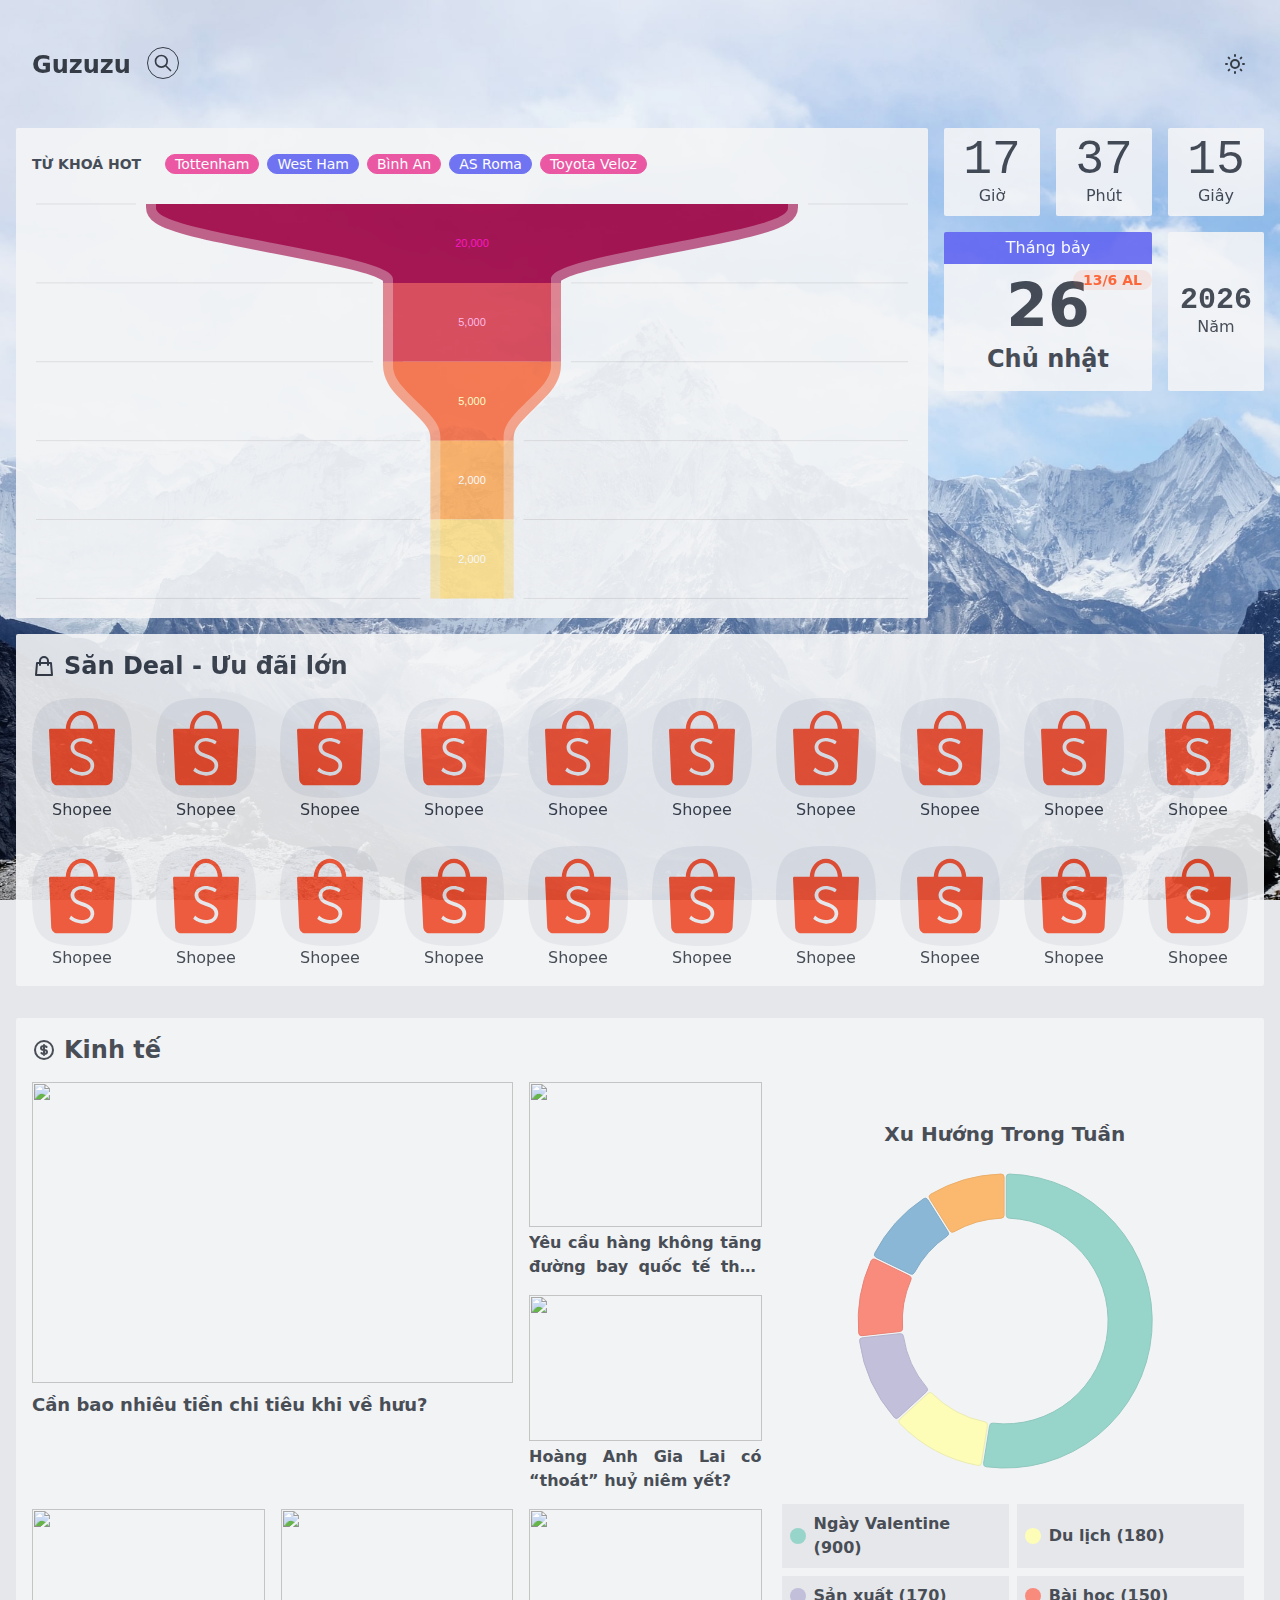
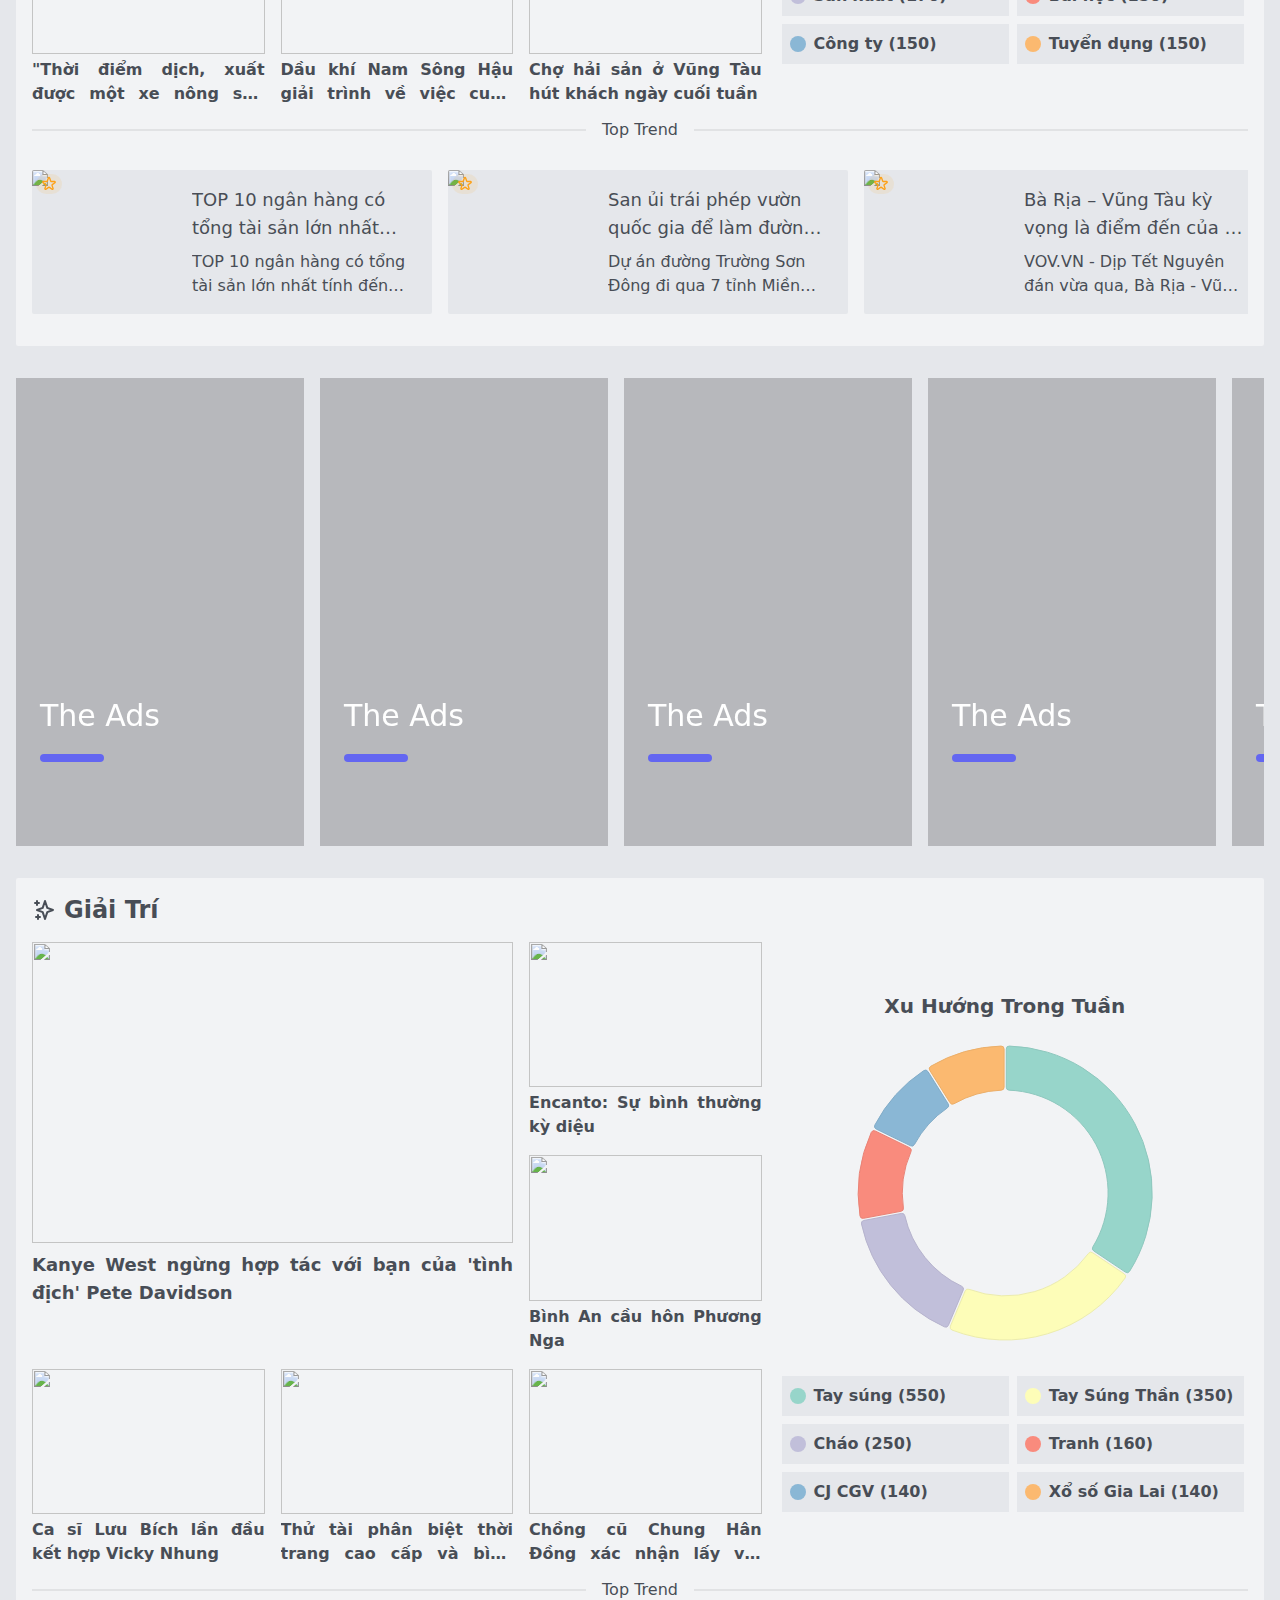
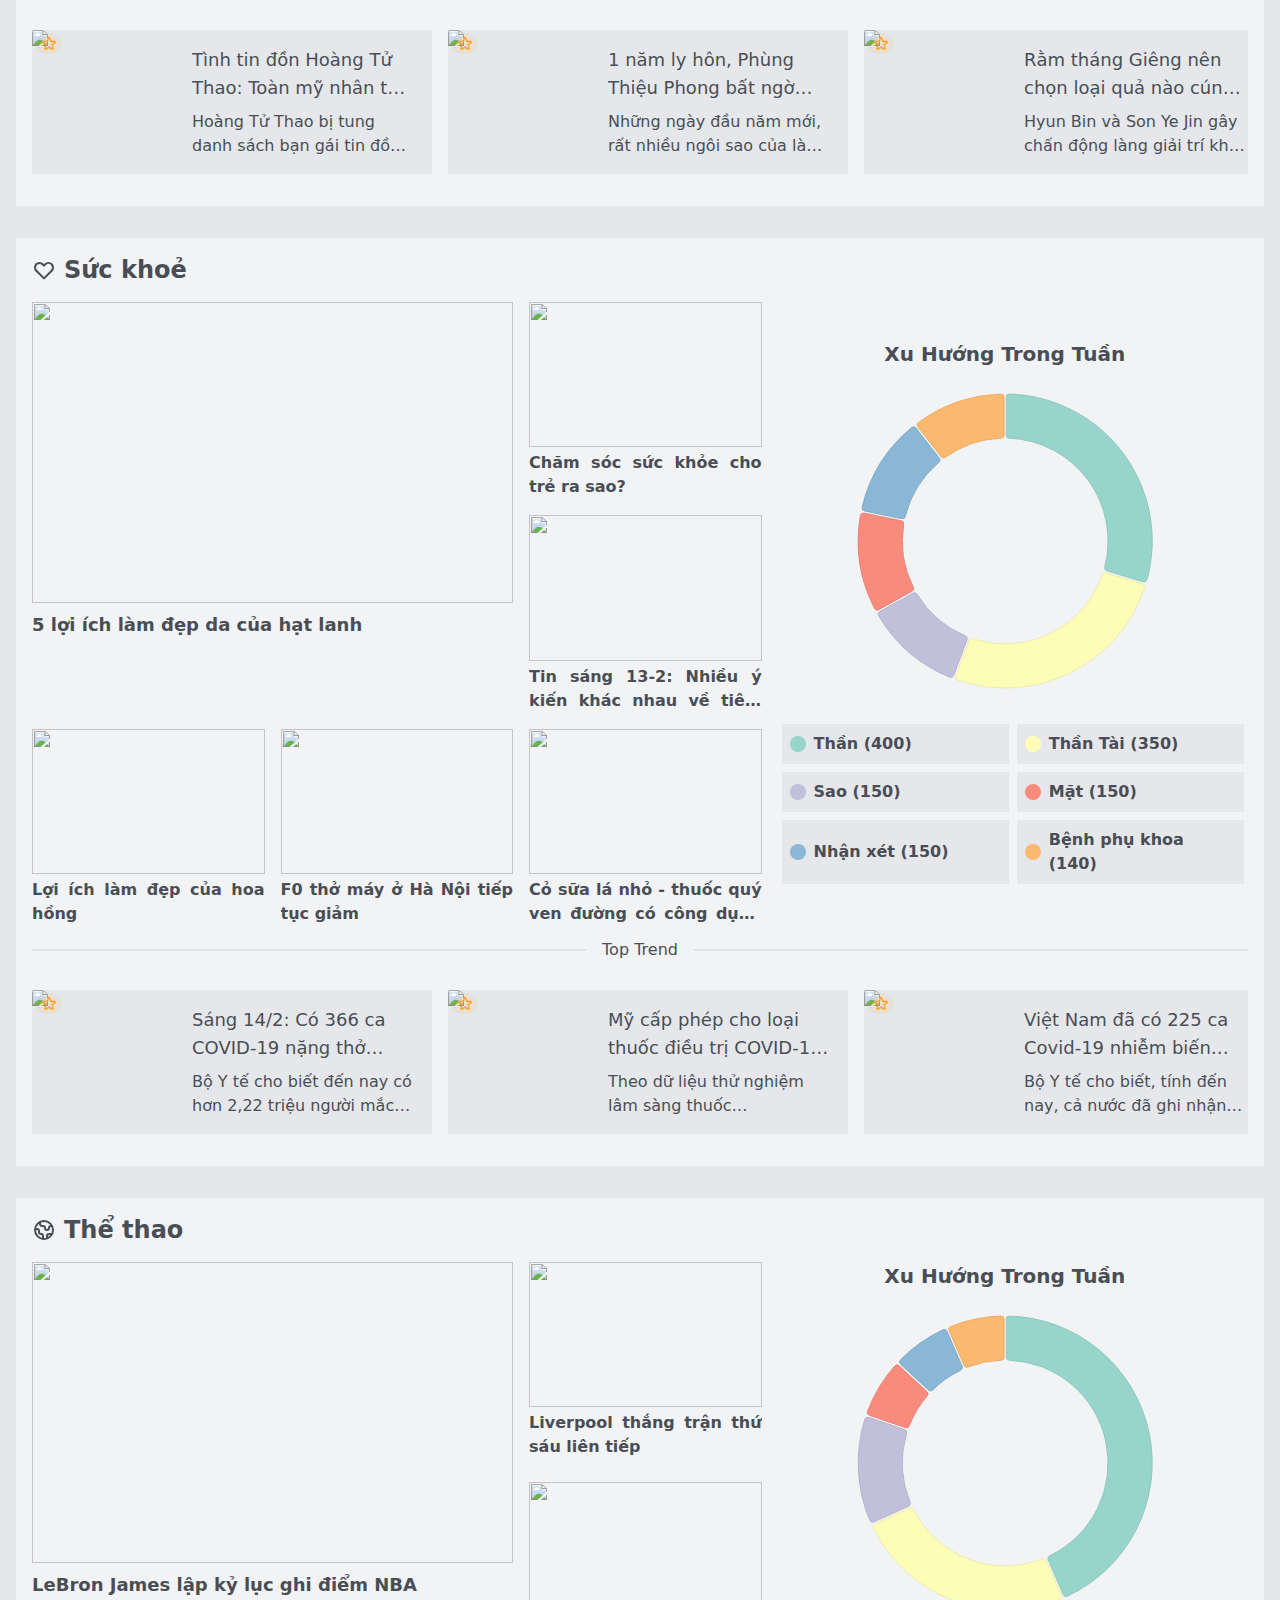
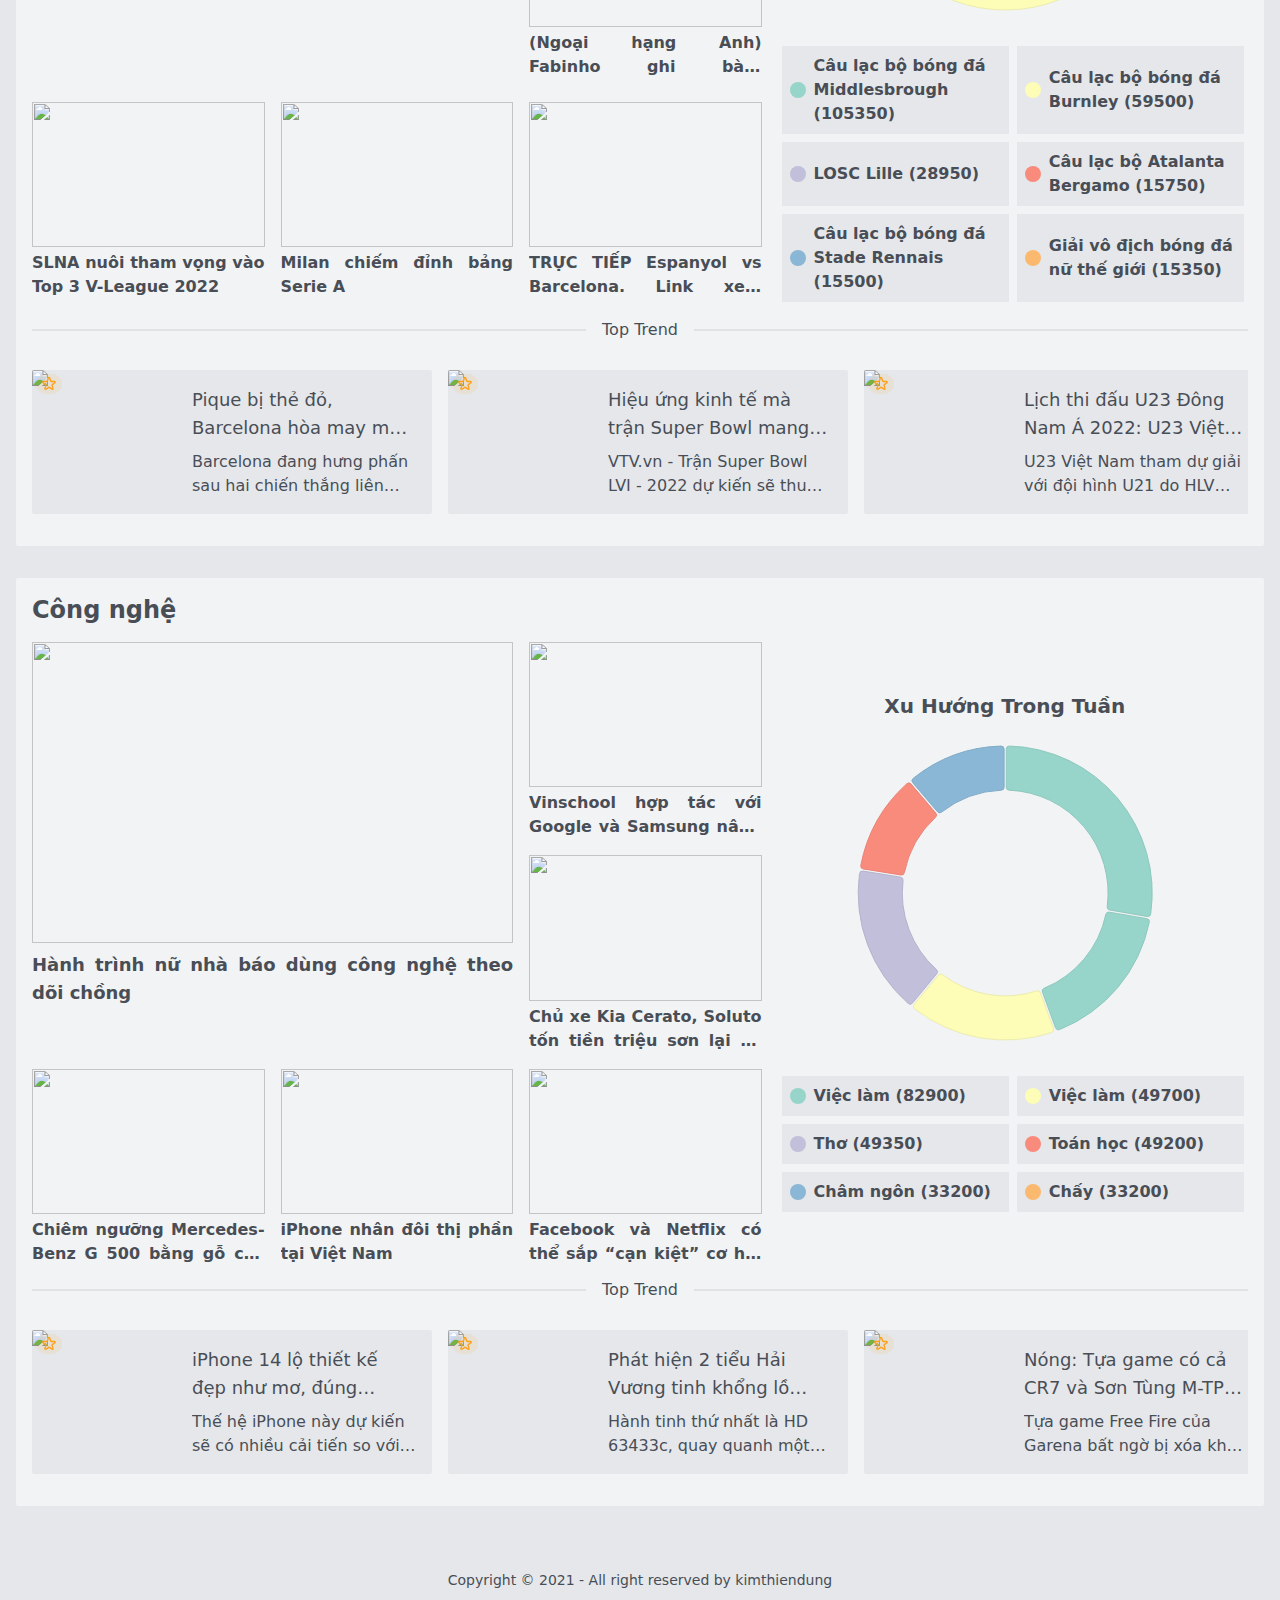
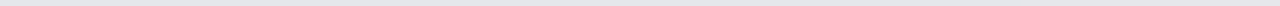
==== commit 54ac6935: "push" ====
--- a/index.html
+++ b/index.html
@@ -1 +1 @@
-<!DOCTYPE html><html><head><meta name="viewport" content="width=device-width"/><meta charSet="utf-8"/><title>Guzuzu - Tổng hợp xu hướng thịnh hành</title><link rel="icon" href="/favicon/favicon.ico"/><meta name="description" content="Trend tinh gọn phù hợp cho mọi đối tượng"/><meta name="author" content="kimthiendung@gmail.com"/><meta name="keywords" content="kinh tế, tài chính, giải trí, sức khoẻ, thể thao"/><meta name="next-head-count" content="7"/><link rel="preload" href="/_next/static/css/5d3e97fa5b32f61455cb.css" as="style"/><link rel="stylesheet" href="/_next/static/css/5d3e97fa5b32f61455cb.css" data-n-g=""/><noscript data-n-css=""></noscript><script defer="" nomodule="" src="/_next/static/chunks/polyfills-a40ef1678bae11e696dba45124eadd70.js"></script><script src="/_next/static/chunks/webpack-dd29858f6c9f425a9293.js" defer=""></script><script src="/_next/static/chunks/framework-c93ed74a065331c4bd75.js" defer=""></script><script src="/_next/static/chunks/main-8d15616dad332ac01c02.js" defer=""></script><script src="/_next/static/chunks/pages/_app-7e0ab05a285b1c931560.js" defer=""></script><script src="/_next/static/chunks/765-8320675ee1965f8f7a95.js" defer=""></script><script src="/_next/static/chunks/pages/index-ebb23024d5adf40ff9d0.js" defer=""></script><script src="/_next/static/w07kR_fnPTclA4IpwKfnr/_buildManifest.js" defer=""></script><script src="/_next/static/w07kR_fnPTclA4IpwKfnr/_ssgManifest.js" defer=""></script></head><body><div id="__next"><div class="min-h-screen flex flex-col antialiased bg-base-200 text-base-content relative" data-theme="light"><div class="fixed top-0 left-0 w-full h-full bg-no-repeat bg-cover" style="will-change:transform;background-image:url(&#x27;/img/light-2.jpg&#x27;)"></div><main id="main" class="relative min-h-screen sm:p-4"><h1 class="hidden">Tin tức, từ khoá hot trend trong ngày - Guzuzu kênh tổng hợp mọi thứ mà bạn cần</h1><header id="header" class="relative"><div class="container mx-auto mb-4"><div class="w-full flex items-center justify-between h-24 z-20"><div class="flex-none "><a class="px-4 text-2xl font-semibold cursor-pointer">Guzuzu</a><span><label for="modal-search" class="btn btn-outline btn-circle btn-sm modal-button"><svg xmlns="http://www.w3.org/2000/svg" class="h-5 w-5" fill="none" viewBox="0 0 24 24" stroke="currentColor"><path stroke-linecap="round" stroke-linejoin="round" stroke-width="2" d="M21 21l-6-6m2-5a7 7 0 11-14 0 7 7 0 0114 0z"></path></svg></label><input type="checkbox" id="modal-search" class="modal-toggle"/><div class="modal"><div class="relative w-full h-full max-w-2xl"><label class="btn btn-circle modal-button absolute z-10 -top-3 -right-3" for="modal-search"><svg xmlns="http://www.w3.org/2000/svg" fill="none" viewBox="0 0 24 24" class="inline-block w-6 h-6 stroke-current"><path stroke-linecap="round" stroke-linejoin="round" stroke-width="2" d="M6 18L18 6M6 6l12 12"></path></svg></label><div class="modal-box bg-white text-gray-700 max-w-2xl max-h-full overflow-y-auto"><span class="block min-h-96"><div class="gcse-search"></div></span></div></div></div></span></div><div class="flex-none flex items-center"><button class="btn btn-ghost"><svg xmlns="http://www.w3.org/2000/svg" class="h-6 w-6" fill="none" viewBox="0 0 24 24" stroke="currentColor"><path stroke-linecap="round" stroke-linejoin="round" stroke-width="2" d="M12 3v1m0 16v1m9-9h-1M4 12H3m15.364 6.364l-.707-.707M6.343 6.343l-.707-.707m12.728 0l-.707.707M6.343 17.657l-.707.707M16 12a4 4 0 11-8 0 4 4 0 018 0z"></path></svg></button></div></div></div></header><div class="container mx-auto"><div class="flex flex-col md:flex-row items-stretch justify-between md:space-x-4"><div class="max-w-full flex-grow flex flex-col bg-base-100 opacity-90 rounded-sm mb-4"><div class="flex flex-col md:h-full max-w-full text-base-content"><div class="flex items-center px-4 mt-4"><span class="font-semibold uppercase text-sm mr-4">Từ khoá hot</span><div class="space-x-2 p-2"><a class="badge badge-accent" href="https://www.google.com/search?q=Rosé" target="_blank">Rosé</a><a class="badge badge-primary" href="https://www.google.com/search?q=Liverpool" target="_blank">Liverpool</a><a class="badge badge-accent" href="https://www.google.com/search?q=Arsenal" target="_blank">Arsenal</a><a class="badge badge-primary" href="https://www.google.com/search?q=Juventus" target="_blank">Juventus</a><a class="badge badge-accent" href="https://www.google.com/search?q=U23 Việt Nam" target="_blank">U23 Việt Nam</a></div></div><div class="flex h-96 md:flex-grow"><div style="width:100%;height:100%"></div></div></div></div><div class="self-center w-80 flex-none opacity-90 mb-4"><div style="min-height:211px"><a class="weatherwidget-io" href="https://forecast7.com/en/10d75106d68/ho-chi-minh/" data-label_1="HO CHI MINH" data-label_2="WEATHER" data-theme="retro-sky"></a></div></div></div></div><div id="home" class="container mx-auto"><div class="w-full bg-base-100 opacity-90 rounded-sm text-base-content p-4 mb-8"><h2 class="text-2xl font-bold mb-4 flex items-center"><svg xmlns="http://www.w3.org/2000/svg" class="h-6 w-6 mr-2" fill="none" viewBox="0 0 24 24" stroke="currentColor"><path stroke-linecap="round" stroke-linejoin="round" stroke-width="2" d="M16 11V7a4 4 0 00-8 0v4M5 9h14l1 12H4L5 9z"></path></svg>Săn Deal - Ưu đãi lớn</h2><div class="grid grid-cols-3 sm:grid-cols-6 md:grid-cols-8 lg:grid-cols-10 place-items-center gap-6"><div class="text-center w-full cursor-pointer"><div class="aspect-w-1 aspect-h-1 mask mask-squircle bg-base-200"><img src="/img/affiliate/shopee.svg" class="w-4/6 mx-auto"/></div><h3>Shopee</h3></div><div class="text-center w-full cursor-pointer"><div class="aspect-w-1 aspect-h-1 mask mask-squircle bg-base-200"><img src="/img/affiliate/shopee.svg" class="w-4/6 mx-auto"/></div><h3>Shopee</h3></div><div class="text-center w-full cursor-pointer"><div class="aspect-w-1 aspect-h-1 mask mask-squircle bg-base-200"><img src="/img/affiliate/shopee.svg" class="w-4/6 mx-auto"/></div><h3>Shopee</h3></div><div class="text-center w-full cursor-pointer"><div class="aspect-w-1 aspect-h-1 mask mask-squircle bg-base-200"><img src="/img/affiliate/shopee.svg" class="w-4/6 mx-auto"/></div><h3>Shopee</h3></div><div class="text-center w-full cursor-pointer"><div class="aspect-w-1 aspect-h-1 mask mask-squircle bg-base-200"><img src="/img/affiliate/shopee.svg" class="w-4/6 mx-auto"/></div><h3>Shopee</h3></div><div class="text-center w-full cursor-pointer"><div class="aspect-w-1 aspect-h-1 mask mask-squircle bg-base-200"><img src="/img/affiliate/shopee.svg" class="w-4/6 mx-auto"/></div><h3>Shopee</h3></div><div class="text-center w-full cursor-pointer"><div class="aspect-w-1 aspect-h-1 mask mask-squircle bg-base-200"><img src="/img/affiliate/shopee.svg" class="w-4/6 mx-auto"/></div><h3>Shopee</h3></div><div class="text-center w-full cursor-pointer"><div class="aspect-w-1 aspect-h-1 mask mask-squircle bg-base-200"><img src="/img/affiliate/shopee.svg" class="w-4/6 mx-auto"/></div><h3>Shopee</h3></div><div class="text-center w-full cursor-pointer"><div class="aspect-w-1 aspect-h-1 mask mask-squircle bg-base-200"><img src="/img/affiliate/shopee.svg" class="w-4/6 mx-auto"/></div><h3>Shopee</h3></div><div class="text-center w-full cursor-pointer"><div class="aspect-w-1 aspect-h-1 mask mask-squircle bg-base-200"><img src="/img/affiliate/shopee.svg" class="w-4/6 mx-auto"/></div><h3>Shopee</h3></div><div class="text-center w-full cursor-pointer"><div class="aspect-w-1 aspect-h-1 mask mask-squircle bg-base-200"><img src="/img/affiliate/shopee.svg" class="w-4/6 mx-auto"/></div><h3>Shopee</h3></div><div class="text-center w-full cursor-pointer"><div class="aspect-w-1 aspect-h-1 mask mask-squircle bg-base-200"><img src="/img/affiliate/shopee.svg" class="w-4/6 mx-auto"/></div><h3>Shopee</h3></div><div class="text-center w-full cursor-pointer"><div class="aspect-w-1 aspect-h-1 mask mask-squircle bg-base-200"><img src="/img/affiliate/shopee.svg" class="w-4/6 mx-auto"/></div><h3>Shopee</h3></div><div class="text-center w-full cursor-pointer"><div class="aspect-w-1 aspect-h-1 mask mask-squircle bg-base-200"><img src="/img/affiliate/shopee.svg" class="w-4/6 mx-auto"/></div><h3>Shopee</h3></div><div class="text-center w-full cursor-pointer"><div class="aspect-w-1 aspect-h-1 mask mask-squircle bg-base-200"><img src="/img/affiliate/shopee.svg" class="w-4/6 mx-auto"/></div><h3>Shopee</h3></div><div class="text-center w-full cursor-pointer"><div class="aspect-w-1 aspect-h-1 mask mask-squircle bg-base-200"><img src="/img/affiliate/shopee.svg" class="w-4/6 mx-auto"/></div><h3>Shopee</h3></div><div class="text-center w-full cursor-pointer"><div class="aspect-w-1 aspect-h-1 mask mask-squircle bg-base-200"><img src="/img/affiliate/shopee.svg" class="w-4/6 mx-auto"/></div><h3>Shopee</h3></div><div class="text-center w-full cursor-pointer"><div class="aspect-w-1 aspect-h-1 mask mask-squircle bg-base-200"><img src="/img/affiliate/shopee.svg" class="w-4/6 mx-auto"/></div><h3>Shopee</h3></div><div class="text-center w-full cursor-pointer"><div class="aspect-w-1 aspect-h-1 mask mask-squircle bg-base-200"><img src="/img/affiliate/shopee.svg" class="w-4/6 mx-auto"/></div><h3>Shopee</h3></div><div class="text-center w-full cursor-pointer"><div class="aspect-w-1 aspect-h-1 mask mask-squircle bg-base-200"><img src="/img/affiliate/shopee.svg" class="w-4/6 mx-auto"/></div><h3>Shopee</h3></div></div></div><div class="w-full bg-base-100 opacity-90 rounded-sm text-base-content p-4 mb-8"><h2 class="text-2xl font-bold mb-4 flex items-center"><svg xmlns="http://www.w3.org/2000/svg" class="h-6 w-6 mr-2" fill="none" viewBox="0 0 24 24" stroke="currentColor"><path stroke-linecap="round" stroke-linejoin="round" stroke-width="2" d="M12 8c-1.657 0-3 .895-3 2s1.343 2 3 2 3 .895 3 2-1.343 2-3 2m0-8c1.11 0 2.08.402 2.599 1M12 8V7m0 1v8m0 0v1m0-1c-1.11 0-2.08-.402-2.599-1M21 12a9 9 0 11-18 0 9 9 0 0118 0z"></path></svg>Kinh tế</h2><div class="flex flex-col lg:flex-row item font-semibold text-justify"><div class="lg:w-3/5 grid lg:grid-cols-3 grid-rows-3 gap-4"><a href="https://www.msn.com/vi-vn/money/news/xu%E1%BA%A5t-kh%E1%BA%A9u-ng%C3%A0y-7-11-2-xu%E1%BA%A5t-kh%E1%BA%A9u-gi%E1%BA%A3m-nh%E1%BA%B9-do-s%C3%A1t-t%E1%BA%BFt-nguy%C3%AAn-%C4%91%C3%A1n-tin-vui-cho-ng%C3%A0nh-th%E1%BB%A7y-s%E1%BA%A3n-n%C4%83m-2022-gi%C3%A1-m%C3%ADt-nh%E1%BA%A3y-m%C3%BAa/ar-AATIHCE?ocid=finance-verthp-feeds" target="_blank" class="col-span-2 row-span-2"><div class="aspect-w-8 aspect-h-5"><img src="https://img-s-msn-com.akamaized.net/tenant/amp/entityid/AATIGs0.img" class="w-full h-full absolute inset-0 object-cover"/></div><h3 class="text-lg mt-2 line-clamp-2">Xuất khẩu ngày 7-11/2: Xuất khẩu giảm nhẹ do sát Tết Nguyên đán; tin vui cho ngành thủy sản năm 2022; giá mít 'nhảy múa'</h3><p class="font-light mb-3 line-clamp-2"></p></a><a href="https://www.msn.com/vi-vn/money/news/yamaha-tung-nhi%E1%BB%81u-khuy%E1%BA%BFn-m%E1%BA%A1i-%C4%91%E1%BA%A7u-xu%C3%A2n/ar-AATIvcZ?ocid=finance-verthp-feeds" target="_blank"><div class="aspect-w-8 aspect-h-5"><img src="https://img-s-msn-com.akamaized.net/tenant/amp/entityid/AATIvcO.img" class="w-full h-full absolute inset-0 object-cover object-top"/></div><h3 class="text-justify mt-1 line-clamp-2">Yamaha tung nhiều khuyến mại đầu xuân</h3></a><a href="https://www.msn.com/vi-vn/money/news/cho%C3%A1ng-v%E1%BB%9Bi-gi%C3%A1-c%C4%83n-h%E1%BB%99-trung-t%C3%A2m-nh%C3%A0-%C4%91%E1%BA%A7u-t%C6%B0-chuy%E1%BA%BFn-h%C6%B0%E1%BB%9Bng-sang-%C4%91%C3%B4-th%E1%BB%8B-%C4%91a-c%E1%BB%B1c/ar-AATIvMF?ocid=finance-verthp-feeds" target="_blank"><div class="aspect-w-8 aspect-h-5"><img src="https://img-s-msn-com.akamaized.net/tenant/amp/entityid/AATIxDw.img" class="w-full h-full absolute inset-0 object-cover object-top"/></div><h3 class="text-justify mt-1 line-clamp-2">Choáng với giá căn hộ trung tâm, nhà đầu tư chuyến hướng sang đô thị đa cực</h3></a><a href="https://www.msn.com/vi-vn/money/news/canada-%C4%91%E1%BB%A9ng-v%E1%BB%81-ph%C3%ADa-eu-trong-v%E1%BB%A5-khi%E1%BA%BFu-n%E1%BA%A1i-trung-qu%E1%BB%91c-t%E1%BA%A1i-wto/ar-AATIxBw?ocid=finance-verthp-feeds" target="_blank"><div class="aspect-w-8 aspect-h-5"><img src="https://img-s-msn-com.akamaized.net/tenant/amp/entityid/AATIC2C.img" class="w-full h-full absolute inset-0 object-cover object-top"/></div><h3 class="text-justify mt-1 line-clamp-2">Canada đứng về phía EU trong vụ khiếu nại Trung Quốc tại WTO</h3></a><a href="https://www.msn.com/vi-vn/money/news/vib-%C4%91%E1%BA%B7t-m%E1%BB%A5c-ti%C3%AAu-v%E1%BB%91n-h%C3%B3a-g%E1%BA%A5p-5-l%E1%BA%A7n/ar-AATI6mv?ocid=finance-verthp-feeds" target="_blank"><div class="aspect-w-8 aspect-h-5"><img src="https://img-s-msn-com.akamaized.net/tenant/amp/entityid/AATI6me.img" class="w-full h-full absolute inset-0 object-cover object-top"/></div><h3 class="text-justify mt-1 line-clamp-2">VIB đặt mục tiêu vốn hóa gấp 5 lần</h3></a><a href="https://www.msn.com/vi-vn/money/news/blackrock-fed-n%C3%AAn-ng%E1%BB%ABng-ch%C6%B0%C6%A1ng-tr%C3%ACnh-mua-t%C3%A0i-s%E1%BA%A3n-ngay-l%E1%BA%ADp-t%E1%BB%A9c/ar-AATIBVr?ocid=finance-verthp-feeds" target="_blank"><div class="aspect-w-8 aspect-h-5"><img src="https://img-s-msn-com.akamaized.net/tenant/amp/entityid/AATIpQ5.img" class="w-full h-full absolute inset-0 object-cover object-top"/></div><h3 class="text-justify mt-1 line-clamp-2">BlackRock: Fed nên ngừng chương trình mua tài sản ngay lập tức</h3></a></div><div class="mt-8 lg:mt-0 lg:w-2/5"><div class="h-full max-w-full text-base-content"><div class="relative h-full flex items-center"><div class="w-full"><h3 class="text-xl text-center mb-4">Xu Hướng Trong Tuần</h3><div class="h-96 overflow-hidden"><div style="width:100%;height:100%"></div></div><div class="grid grid-cols-2 -mt-12 lg:pl-4 text-left relative z-10"><a class="flex items-center bg-base-200 m-1 p-2" href="https://www.google.com/search?q=NASA" target="_blank"><span class="flex-shrink-0 w-4 h-4 inline-block rounded-badge mr-2" style="background-color:#8ed3c7"></span><span>NASA<!-- --> (<!-- -->1200<!-- -->)</span></a><a class="flex items-center bg-base-200 m-1 p-2" href="https://www.google.com/search?q=Tháng hai" target="_blank"><span class="flex-shrink-0 w-4 h-4 inline-block rounded-badge mr-2" style="background-color:#ffffb3"></span><span>Tháng hai<!-- --> (<!-- -->950<!-- -->)</span></a><a class="flex items-center bg-base-200 m-1 p-2" href="https://www.google.com/search?q=1987" target="_blank"><span class="flex-shrink-0 w-4 h-4 inline-block rounded-badge mr-2" style="background-color:#bdbad9"></span><span>1987<!-- --> (<!-- -->300<!-- -->)</span></a><a class="flex items-center bg-base-200 m-1 p-2" href="https://www.google.com/search?q=Du lịch" target="_blank"><span class="flex-shrink-0 w-4 h-4 inline-block rounded-badge mr-2" style="background-color:#fb8071"></span><span>Du lịch<!-- --> (<!-- -->300<!-- -->)</span></a><a class="flex items-center bg-base-200 m-1 p-2" href="https://www.google.com/search?q=Núi" target="_blank"><span class="flex-shrink-0 w-4 h-4 inline-block rounded-badge mr-2" style="background-color:#7fb1d3"></span><span>Núi<!-- --> (<!-- -->200<!-- -->)</span></a><a class="flex items-center bg-base-200 m-1 p-2" href="https://www.google.com/search?q=Xác sống" target="_blank"><span class="flex-shrink-0 w-4 h-4 inline-block rounded-badge mr-2" style="background-color:#fdb462"></span><span>Xác sống<!-- --> (<!-- -->200<!-- -->)</span></a></div></div></div></div></div></div><div class="divider">Top Trend</div><div class="sm:flex sm:flex-nowrap mt-8 sm:space-x-4 overflow-x-auto pr-4"><a href="https://dantri.com.vn/suc-manh-so/hen-ho-tinh-ai-tren-mang-can-than-tien-mat-tat-mang-20220211122326852.htm" target="_blank" class="w-full sm:w-1/2 lg:w-1/3 mb-4 sm:flex-none flex bg-base-200 rounded-sm overflow-hidden relative"><div class="badge badge-warning p-1 absolute top-1 left-1"><svg xmlns="http://www.w3.org/2000/svg" class="h-4 w-4" fill="none" viewBox="0 0 24 24" stroke="currentColor"><path stroke-linecap="round" stroke-linejoin="round" stroke-width="2" d="M11.049 2.927c.3-.921 1.603-.921 1.902 0l1.519 4.674a1 1 0 00.95.69h4.915c.969 0 1.371 1.24.588 1.81l-3.976 2.888a1 1 0 00-.363 1.118l1.518 4.674c.3.922-.755 1.688-1.538 1.118l-3.976-2.888a1 1 0 00-1.176 0l-3.976 2.888c-.783.57-1.838-.197-1.538-1.118l1.518-4.674a1 1 0 00-.363-1.118l-3.976-2.888c-.784-.57-.38-1.81.588-1.81h4.914a1 1 0 00.951-.69l1.519-4.674z"></path></svg></div><img class="w-36 max-w-md h-auto flex-none object-cover" src="//t1.gstatic.com/images?q=tbn:ANd9GcTi75ePDRrPTh8c_61RLct0gJSA_WojOoln0NZmq8ZmePycA7BnMyh6ZHAh0oqi3lqbn0sPi-xnszs"/><div class="flex-grow p-4 my-auto"><h1 class="text-lg line-clamp-2">Hẹn hò tình ái trên mạng, cẩn thận &quot;tiền mất, tật mang&quot;</h1><p class="mt-2 font-light line-clamp-2">(Dân trí) - Nhiều người dùng Internet tại Việt Nam nói riêng và tại khu vực Đông Nam Á nói chung đã trở thành nạn nhân của những trò lừa đảo thông qua hình thức hẹn hò trực tuyến. Kể từ năm 2020, khi đại dịch bùng phát mạng trên toàn cầu dẫn đến việc&nbsp;...</p></div></a><a href="https://cafef.vn/thuc-tien-do-do-lam-nut-giao-thong-an-phu-tphcm-20220211143050414.chn" target="_blank" class="w-full sm:w-1/2 lg:w-1/3 mb-4 sm:flex-none flex bg-base-200 rounded-sm overflow-hidden relative"><div class="badge badge-warning p-1 absolute top-1 left-1"><svg xmlns="http://www.w3.org/2000/svg" class="h-4 w-4" fill="none" viewBox="0 0 24 24" stroke="currentColor"><path stroke-linecap="round" stroke-linejoin="round" stroke-width="2" d="M11.049 2.927c.3-.921 1.603-.921 1.902 0l1.519 4.674a1 1 0 00.95.69h4.915c.969 0 1.371 1.24.588 1.81l-3.976 2.888a1 1 0 00-.363 1.118l1.518 4.674c.3.922-.755 1.688-1.538 1.118l-3.976-2.888a1 1 0 00-1.176 0l-3.976 2.888c-.783.57-1.838-.197-1.538-1.118l1.518-4.674a1 1 0 00-.363-1.118l-3.976-2.888c-.784-.57-.38-1.81.588-1.81h4.914a1 1 0 00.951-.69l1.519-4.674z"></path></svg></div><img class="w-36 max-w-md h-auto flex-none object-cover" src="//t2.gstatic.com/images?q=tbn:ANd9GcSyA0vagGS52_ij5Q1Z69nSf-j27pxW4WgjBO-g5Hy3IofaLZFf3YbYCDerYLJet_qi3lPvmYANCl0"/><div class="flex-grow p-4 my-auto"><h1 class="text-lg line-clamp-2">Thúc tiến độ độ làm nút giao thông An Phú (Tp.HCM)</h1><p class="mt-2 font-light line-clamp-2">Mới đây, đề cập trong văn bản do Phó chủ tịch UBND Tp.HCM Lê Hoà Bình ký gửi Bộ Giao thông Vận tải, Tp.HCM đề nghị Bộ Giao thông Vận tải sớm có ý kiến với thiết kế cơ sở dự án nút giao An Phú, tổng vốn gần 4.000 tỷ đồng để hoàn tất thủ tục chuẩn bị đầu&nbsp;...</p></div></a><a href="https://vn.sputniknews.com/20220211/viet-nam-co-sieu-nha-may-nhiet-dien-than-28-ty-usd-dung-cong-nghe-sieu-toi-han-13679786.html" target="_blank" class="w-full sm:w-1/2 lg:w-1/3 mb-4 sm:flex-none flex bg-base-200 rounded-sm overflow-hidden relative"><div class="badge badge-warning p-1 absolute top-1 left-1"><svg xmlns="http://www.w3.org/2000/svg" class="h-4 w-4" fill="none" viewBox="0 0 24 24" stroke="currentColor"><path stroke-linecap="round" stroke-linejoin="round" stroke-width="2" d="M11.049 2.927c.3-.921 1.603-.921 1.902 0l1.519 4.674a1 1 0 00.95.69h4.915c.969 0 1.371 1.24.588 1.81l-3.976 2.888a1 1 0 00-.363 1.118l1.518 4.674c.3.922-.755 1.688-1.538 1.118l-3.976-2.888a1 1 0 00-1.176 0l-3.976 2.888c-.783.57-1.838-.197-1.538-1.118l1.518-4.674a1 1 0 00-.363-1.118l-3.976-2.888c-.784-.57-.38-1.81.588-1.81h4.914a1 1 0 00.951-.69l1.519-4.674z"></path></svg></div><img class="w-36 max-w-md h-auto flex-none object-cover" src="//t2.gstatic.com/images?q=tbn:ANd9GcSRUw8z6Q8qmSJcrWoqlDh154udsOth0f6OdWsBmzAMeVmZVDc16GE-TM8S9o41s5YQN2OFU-C3S8k"/><div class="flex-grow p-4 my-auto"><h1 class="text-lg line-clamp-2">Việt Nam có “siêu nhà máy” nhiệt điện than 2,8 tỷ USD dùng công nghệ siêu tới hạn</h1><p class="mt-2 font-light line-clamp-2">Nhà máy Nhiệt điện BOT Nghi Sơn 2, xã Hải Hà, huyện Tĩnh Gia, tỉnh Thanh Hoá, là dự án “siêu nhà máy” trị giá 2,8 tỷ USD vừa được khánh thành bên cạnh dự án... 11.02.2022, Sputnik Việt Nam.</p></div></a><a href="https://thoibaotaichinhvietnam.vn/chuyen-gia-vinacapital-co-phieu-bank-dia-oc-se-dan-song-tang-cua-chung-khoan-nam-2022-100039.html" target="_blank" class="w-full sm:w-1/2 lg:w-1/3 mb-4 sm:flex-none flex bg-base-200 rounded-sm overflow-hidden relative"><div class="badge badge-warning p-1 absolute top-1 left-1"><svg xmlns="http://www.w3.org/2000/svg" class="h-4 w-4" fill="none" viewBox="0 0 24 24" stroke="currentColor"><path stroke-linecap="round" stroke-linejoin="round" stroke-width="2" d="M11.049 2.927c.3-.921 1.603-.921 1.902 0l1.519 4.674a1 1 0 00.95.69h4.915c.969 0 1.371 1.24.588 1.81l-3.976 2.888a1 1 0 00-.363 1.118l1.518 4.674c.3.922-.755 1.688-1.538 1.118l-3.976-2.888a1 1 0 00-1.176 0l-3.976 2.888c-.783.57-1.838-.197-1.538-1.118l1.518-4.674a1 1 0 00-.363-1.118l-3.976-2.888c-.784-.57-.38-1.81.588-1.81h4.914a1 1 0 00.951-.69l1.519-4.674z"></path></svg></div><img class="w-36 max-w-md h-auto flex-none object-cover" src="//t2.gstatic.com/images?q=tbn:ANd9GcSLb_OvgzOyWlZ1DluP4yrX5T29HPmtnYMiTzcZ8J3ezcanR-8Qj-ShakCiJvaMp1tf1t4RMd7UbWs"/><div class="flex-grow p-4 my-auto"><h1 class="text-lg line-clamp-2">Chuyên gia VinaCapital: Cổ phiếu “bank”, địa ốc sẽ &quot;dẫn sóng&quot; tăng của chứng khoán năm 2022</h1><p class="mt-2 font-light line-clamp-2">Triển vọng kinh tế tươi sáng năm 2022 sẽ mang đến cho thị trường chứng khoán một năm tích cực. Trong các lĩnh vực sẽ hưởng lợi trong năm 2022, VinaCapital đặc biệt đánh giá cao triển vọng của cổ phiếu &quot;bank&quot;, bất động sản và hàng tiêu dùng không thiết&nbsp;...</p></div></a><a href="https://cafef.vn/con-sot-dat-dien-cuong-nhanh-chong-bi-dap-tat-20220210165925362.chn" target="_blank" class="w-full sm:w-1/2 lg:w-1/3 mb-4 sm:flex-none flex bg-base-200 rounded-sm overflow-hidden relative"><div class="badge badge-warning p-1 absolute top-1 left-1"><svg xmlns="http://www.w3.org/2000/svg" class="h-4 w-4" fill="none" viewBox="0 0 24 24" stroke="currentColor"><path stroke-linecap="round" stroke-linejoin="round" stroke-width="2" d="M11.049 2.927c.3-.921 1.603-.921 1.902 0l1.519 4.674a1 1 0 00.95.69h4.915c.969 0 1.371 1.24.588 1.81l-3.976 2.888a1 1 0 00-.363 1.118l1.518 4.674c.3.922-.755 1.688-1.538 1.118l-3.976-2.888a1 1 0 00-1.176 0l-3.976 2.888c-.783.57-1.838-.197-1.538-1.118l1.518-4.674a1 1 0 00-.363-1.118l-3.976-2.888c-.784-.57-.38-1.81.588-1.81h4.914a1 1 0 00.951-.69l1.519-4.674z"></path></svg></div><img class="w-36 max-w-md h-auto flex-none object-cover" src="//t0.gstatic.com/images?q=tbn:ANd9GcQtLf94D5GCvE6oBkul6tjSVOV76212GmB1tGXbBMJ8ECiSUqF7EVOMVsiPpvrhOQlXkgNEOFhnyus"/><div class="flex-grow p-4 my-auto"><h1 class="text-lg line-clamp-2">Cơn sốt đất “điên cuồng” nhanh chóng bị dập tắt</h1><p class="mt-2 font-light line-clamp-2">Theo Bộ Xây dựng, đầu năm 2021 đã xảy ra hiện tượng tăng giá đột biến, thậm chí &quot;sốt giá&quot; đất nền tại một số địa điểm ở một số địa phương. Tuy nhiên, hiện tượng tăng giá đất nền nóng cục bộ cũng nhanh chóng hạ nhiệt sau khi Chính Phủ, Bộ Xây dựng,&nbsp;...</p></div></a><a href="https://www.vietnamplus.vn/tap-doan-tay-ban-nha-gs-ec-dau-tu-vao-thi-truong-xu-ly-nuoc-viet-nam/772441.vnp" target="_blank" class="w-full sm:w-1/2 lg:w-1/3 mb-4 sm:flex-none flex bg-base-200 rounded-sm overflow-hidden relative"><div class="badge badge-warning p-1 absolute top-1 left-1"><svg xmlns="http://www.w3.org/2000/svg" class="h-4 w-4" fill="none" viewBox="0 0 24 24" stroke="currentColor"><path stroke-linecap="round" stroke-linejoin="round" stroke-width="2" d="M11.049 2.927c.3-.921 1.603-.921 1.902 0l1.519 4.674a1 1 0 00.95.69h4.915c.969 0 1.371 1.24.588 1.81l-3.976 2.888a1 1 0 00-.363 1.118l1.518 4.674c.3.922-.755 1.688-1.538 1.118l-3.976-2.888a1 1 0 00-1.176 0l-3.976 2.888c-.783.57-1.838-.197-1.538-1.118l1.518-4.674a1 1 0 00-.363-1.118l-3.976-2.888c-.784-.57-.38-1.81.588-1.81h4.914a1 1 0 00.951-.69l1.519-4.674z"></path></svg></div><img class="w-36 max-w-md h-auto flex-none object-cover" src="//t0.gstatic.com/images?q=tbn:ANd9GcRapQkMCqHiYRuiTEHBuPAgk-fWjXndjvCYmqBL_oJpozDIZPgM2wq4XprHGWEpan1AddesIEOLagY"/><div class="flex-grow p-4 my-auto"><h1 class="text-lg line-clamp-2">Tập đoàn Tây Ban Nha GS E&amp;C đầu tư vào thị trường xử lý nước Việt Nam</h1><p class="mt-2 font-light line-clamp-2">Tập đoàn GS E&amp;C cho biết Công ty GS Inima, một công ty con của tập đoàn GS E&amp;C, có trụ sở tại Tây Ban Nha, đã mua lại 30% cổ phần của Công ty Cổ phần Đầu tư &amp; Xây dựng Phú Mỹ Vinh (PMV), một nhà cung cấp nước công nghiệp tại tỉnh Long An, miền Nam Việt&nbsp;...</p></div></a></div></div><div class="flex space-x-4 overflow-x-auto py-4 mb-4 -mt-4"><article class="flex-none w-72 rounded-sm bg-cover bg-center transform duration-500 hover:-translate-y-2 cursor-pointer group" style="background-image:url(https://images.pexels.com/photos/3325720/pexels-photo-3325720.jpeg?auto=compress&amp;amp;cs=tinysrgb&amp;amp;dpr=1&amp;amp;w=500)"><div class="bg-black bg-opacity-20 px-6 flex flex-wrap flex-col pt-60 hover:bg-opacity-75 transform duration-300"><h3 class="text-white text-3xl mb-5 transform translate-y-20 group-hover:translate-y-0 duration-300">The Ads</h3><div class="w-16 h-2 bg-primary rounded-full mb-5 transform translate-y-20 group-hover:translate-y-0 duration-300"></div><p class="opacity-0 text-white text-xl group-hover:opacity-80 transform duration-500 mb-8">Lorem ipsum dolor sit amet consectetur adipisicing elit. Maxime, beatae!</p></div></article><article class="flex-none w-72 rounded-sm bg-cover bg-center transform duration-500 hover:-translate-y-2 cursor-pointer group" style="background-image:url(https://images.pexels.com/photos/3325720/pexels-photo-3325720.jpeg?auto=compress&amp;amp;cs=tinysrgb&amp;amp;dpr=1&amp;amp;w=500)"><div class="bg-black bg-opacity-20 px-6 flex flex-wrap flex-col pt-60 hover:bg-opacity-75 transform duration-300"><h3 class="text-white text-3xl mb-5 transform translate-y-20 group-hover:translate-y-0 duration-300">The Ads</h3><div class="w-16 h-2 bg-primary rounded-full mb-5 transform translate-y-20 group-hover:translate-y-0 duration-300"></div><p class="opacity-0 text-white text-xl group-hover:opacity-80 transform duration-500 mb-8">Lorem ipsum dolor sit amet consectetur adipisicing elit. Maxime, beatae!</p></div></article><article class="flex-none w-72 rounded-sm bg-cover bg-center transform duration-500 hover:-translate-y-2 cursor-pointer group" style="background-image:url(https://images.pexels.com/photos/3325720/pexels-photo-3325720.jpeg?auto=compress&amp;amp;cs=tinysrgb&amp;amp;dpr=1&amp;amp;w=500)"><div class="bg-black bg-opacity-20 px-6 flex flex-wrap flex-col pt-60 hover:bg-opacity-75 transform duration-300"><h3 class="text-white text-3xl mb-5 transform translate-y-20 group-hover:translate-y-0 duration-300">The Ads</h3><div class="w-16 h-2 bg-primary rounded-full mb-5 transform translate-y-20 group-hover:translate-y-0 duration-300"></div><p class="opacity-0 text-white text-xl group-hover:opacity-80 transform duration-500 mb-8">Lorem ipsum dolor sit amet consectetur adipisicing elit. Maxime, beatae!</p></div></article><article class="flex-none w-72 rounded-sm bg-cover bg-center transform duration-500 hover:-translate-y-2 cursor-pointer group" style="background-image:url(https://images.pexels.com/photos/3325720/pexels-photo-3325720.jpeg?auto=compress&amp;amp;cs=tinysrgb&amp;amp;dpr=1&amp;amp;w=500)"><div class="bg-black bg-opacity-20 px-6 flex flex-wrap flex-col pt-60 hover:bg-opacity-75 transform duration-300"><h3 class="text-white text-3xl mb-5 transform translate-y-20 group-hover:translate-y-0 duration-300">The Ads</h3><div class="w-16 h-2 bg-primary rounded-full mb-5 transform translate-y-20 group-hover:translate-y-0 duration-300"></div><p class="opacity-0 text-white text-xl group-hover:opacity-80 transform duration-500 mb-8">Lorem ipsum dolor sit amet consectetur adipisicing elit. Maxime, beatae!</p></div></article><article class="flex-none w-72 rounded-sm bg-cover bg-center transform duration-500 hover:-translate-y-2 cursor-pointer group" style="background-image:url(https://images.pexels.com/photos/3325720/pexels-photo-3325720.jpeg?auto=compress&amp;amp;cs=tinysrgb&amp;amp;dpr=1&amp;amp;w=500)"><div class="bg-black bg-opacity-20 px-6 flex flex-wrap flex-col pt-60 hover:bg-opacity-75 transform duration-300"><h3 class="text-white text-3xl mb-5 transform translate-y-20 group-hover:translate-y-0 duration-300">The Ads</h3><div class="w-16 h-2 bg-primary rounded-full mb-5 transform translate-y-20 group-hover:translate-y-0 duration-300"></div><p class="opacity-0 text-white text-xl group-hover:opacity-80 transform duration-500 mb-8">Lorem ipsum dolor sit amet consectetur adipisicing elit. Maxime, beatae!</p></div></article><article class="flex-none w-72 rounded-sm bg-cover bg-center transform duration-500 hover:-translate-y-2 cursor-pointer group" style="background-image:url(https://images.pexels.com/photos/3325720/pexels-photo-3325720.jpeg?auto=compress&amp;amp;cs=tinysrgb&amp;amp;dpr=1&amp;amp;w=500)"><div class="bg-black bg-opacity-20 px-6 flex flex-wrap flex-col pt-60 hover:bg-opacity-75 transform duration-300"><h3 class="text-white text-3xl mb-5 transform translate-y-20 group-hover:translate-y-0 duration-300">The Ads</h3><div class="w-16 h-2 bg-primary rounded-full mb-5 transform translate-y-20 group-hover:translate-y-0 duration-300"></div><p class="opacity-0 text-white text-xl group-hover:opacity-80 transform duration-500 mb-8">Lorem ipsum dolor sit amet consectetur adipisicing elit. Maxime, beatae!</p></div></article></div><div class="w-full bg-base-100 opacity-90 rounded-sm text-base-content p-4 mb-8"><h2 class="text-2xl font-bold mb-4 flex items-center"><svg xmlns="http://www.w3.org/2000/svg" class="h-6 w-6 mr-2" fill="none" viewBox="0 0 24 24" stroke="currentColor"><path stroke-linecap="round" stroke-linejoin="round" stroke-width="2" d="M5 3v4M3 5h4M6 17v4m-2-2h4m5-16l2.286 6.857L21 12l-5.714 2.143L13 21l-2.286-6.857L5 12l5.714-2.143L13 3z"></path></svg>Giải Trí</h2><div class="flex flex-col lg:flex-row item font-semibold text-justify"><div class="lg:w-3/5 grid lg:grid-cols-3 grid-rows-3 gap-4"><a href="https://www.msn.com/vi-vn/entertainment/celebrity/hai-con-th%e1%bb%aba-h%c6%b0%e1%bb%9fng-n%c3%a9t-c%e1%bb%a7a-v%e1%bb%a3-ch%e1%bb%93ng-th%c3%b9y-l%c3%a2m/ar-AATIxPI" target="_blank" class="col-span-2 row-span-2"><div class="aspect-w-8 aspect-h-5"><img src="https://img-s-msn-com.akamaized.net/tenant/amp/entityid/AATItaj.img" class="w-full h-full absolute inset-0 object-cover"/></div><h3 class="text-lg mt-2 line-clamp-2">Hai con thừa hưởng nét của vợ chồng Thùy Lâm</h3><p class="font-light mb-3 line-clamp-2"></p></a><a href="https://www.msn.com/vi-vn/entertainment/news/m%e1%bb%b9-nh%c3%a2n-c%c3%b3-l%c3%a0n-da-%c4%91%e1%ba%b9p-nh%e1%ba%a5t-hoa-h%e1%ba%adu-vi%e1%bb%87t-nam-2020-c%c3%a0ng-nh%c3%acn-c%c3%a0ng-m%c3%aa-%c4%91%e1%ba%afm/ar-AATILjR" target="_blank"><div class="aspect-w-8 aspect-h-5"><img src="https://img-s-msn-com.akamaized.net/tenant/amp/entityid/AATILjq.img" class="w-full h-full absolute inset-0 object-cover object-top"/></div><h3 class="text-justify mt-1 line-clamp-2">Mỹ nhân có làn da đẹp nhất Hoa hậu Việt Nam 2020 càng nhìn càng mê đắm</h3></a><a href="https://www.msn.com/vi-vn/entertainment/news/c%c6%b0%e1%bb%9dng-seven-jimi-m%e1%bb%9f-m%c3%a0n-2022-v%e1%bb%9bi-oscar-cho-h%e1%bb%99i-th%e1%ba%a5t-t%c3%acnh-m%c3%b9a-l%e1%bb%85-t%c3%acnh-nh%c3%a2n/ar-AATH4Ow" target="_blank"><div class="aspect-w-8 aspect-h-5"><img src="https://img-s-msn-com.akamaized.net/tenant/amp/entityid/AATHjZx.img" class="w-full h-full absolute inset-0 object-cover object-top"/></div><h3 class="text-justify mt-1 line-clamp-2">Cường Seven, Jimi mở màn 2022 với 'Oscar' cho hội thất tình mùa lễ Tình nhân</h3></a><a href="https://www.msn.com/vi-vn/entertainment/celebrity/l%c3%a2m-y-th%e1%ba%a7n-v%c3%a0-%c4%91%e1%bb%93ng-nghi%e1%bb%87p-vi%e1%ba%bfng-%c4%91%e1%ba%a1o-di%e1%bb%85n-minh-kim-th%c3%a0nh/ar-AATIMgg" target="_blank"><div class="aspect-w-8 aspect-h-5"><img src="https://img-s-msn-com.akamaized.net/tenant/amp/entityid/AATIHXw.img" class="w-full h-full absolute inset-0 object-cover object-top"/></div><h3 class="text-justify mt-1 line-clamp-2">Lâm Y Thần và đồng nghiệp viếng đạo diễn Minh Kim Thành</h3></a><a href="https://www.msn.com/vi-vn/entertainment/news/n%e1%bb%af-ho%c3%a0ng-opera-lan-anh-th%c3%adch-ch%e1%ba%bf-linh-mu%e1%bb%91n-song-ca-v%e1%bb%9bi-ho%c3%a0i-l%c3%a2m/ar-AATIJ1j" target="_blank"><div class="aspect-w-8 aspect-h-5"><img src="https://img-s-msn-com.akamaized.net/tenant/amp/entityid/AATIB3J.img" class="w-full h-full absolute inset-0 object-cover object-top"/></div><h3 class="text-justify mt-1 line-clamp-2">'Nữ hoàng Opera' Lan Anh thích Chế Linh, muốn song ca với Hoài Lâm</h3></a><a href="https://www.msn.com/vi-vn/entertainment/news/nh%e1%ba%a1c-vi%e1%bb%87t-r%e1%bb%99n-r%c3%a0ng-d%e1%bb%8bp-l%e1%bb%85-t%c3%acnh-nh%c3%a2n-ch%c3%aca-kh%c3%b3a-tr%c4%83m-t%e1%bb%b7-v%c6%b0%e1%bb%a3t-m%e1%bb%91c-doanh-thu-68-t%e1%bb%89/ar-AATH8Kk" target="_blank"><div class="aspect-w-8 aspect-h-5"><img src="https://img-s-msn-com.akamaized.net/tenant/amp/entityid/AATGX4l.img" class="w-full h-full absolute inset-0 object-cover object-top"/></div><h3 class="text-justify mt-1 line-clamp-2">Nhạc Việt rộn ràng dịp lễ Tình nhân, 'Chìa khóa trăm tỷ' vượt mốc doanh thu 68 tỉ</h3></a></div><div class="mt-8 lg:mt-0 lg:w-2/5"><div class="h-full max-w-full text-base-content"><div class="relative h-full flex items-center"><div class="w-full"><h3 class="text-xl text-center mb-4">Xu Hướng Trong Tuần</h3><div class="h-96 overflow-hidden"><div style="width:100%;height:100%"></div></div><div class="grid grid-cols-2 -mt-12 lg:pl-4 text-left relative z-10"><a class="flex items-center bg-base-200 m-1 p-2" href="https://www.google.com/search?q=Tay súng" target="_blank"><span class="flex-shrink-0 w-4 h-4 inline-block rounded-badge mr-2" style="background-color:#8ed3c7"></span><span>Tay súng<!-- --> (<!-- -->37750<!-- -->)</span></a><a class="flex items-center bg-base-200 m-1 p-2" href="https://www.google.com/search?q=Tay Súng Thần" target="_blank"><span class="flex-shrink-0 w-4 h-4 inline-block rounded-badge mr-2" style="background-color:#ffffb3"></span><span>Tay Súng Thần<!-- --> (<!-- -->11050<!-- -->)</span></a><a class="flex items-center bg-base-200 m-1 p-2" href="https://www.google.com/search?q=Galaxy" target="_blank"><span class="flex-shrink-0 w-4 h-4 inline-block rounded-badge mr-2" style="background-color:#bdbad9"></span><span>Galaxy<!-- --> (<!-- -->550<!-- -->)</span></a><a class="flex items-center bg-base-200 m-1 p-2" href="https://www.google.com/search?q=Thành phố Qui Nhơn" target="_blank"><span class="flex-shrink-0 w-4 h-4 inline-block rounded-badge mr-2" style="background-color:#fb8071"></span><span>Thành phố Qui Nhơn<!-- --> (<!-- -->450<!-- -->)</span></a><a class="flex items-center bg-base-200 m-1 p-2" href="https://www.google.com/search?q=Cháo" target="_blank"><span class="flex-shrink-0 w-4 h-4 inline-block rounded-badge mr-2" style="background-color:#7fb1d3"></span><span>Cháo<!-- --> (<!-- -->450<!-- -->)</span></a><a class="flex items-center bg-base-200 m-1 p-2" href="https://www.google.com/search?q=CJ CGV" target="_blank"><span class="flex-shrink-0 w-4 h-4 inline-block rounded-badge mr-2" style="background-color:#fdb462"></span><span>CJ CGV<!-- --> (<!-- -->400<!-- -->)</span></a></div></div></div></div></div></div><div class="divider">Top Trend</div><div class="sm:flex sm:flex-nowrap mt-8 sm:space-x-4 overflow-x-auto pr-4"><a href="https://vtv.vn/van-hoa-giai-tri/jiyeon-t-ara-ket-hon-voi-ban-trai-cau-thu-20220210230421384.htm" target="_blank" class="w-full sm:w-1/2 lg:w-1/3 mb-4 sm:flex-none flex bg-base-200 rounded-sm overflow-hidden relative"><div class="badge badge-warning p-1 absolute top-1 left-1"><svg xmlns="http://www.w3.org/2000/svg" class="h-4 w-4" fill="none" viewBox="0 0 24 24" stroke="currentColor"><path stroke-linecap="round" stroke-linejoin="round" stroke-width="2" d="M11.049 2.927c.3-.921 1.603-.921 1.902 0l1.519 4.674a1 1 0 00.95.69h4.915c.969 0 1.371 1.24.588 1.81l-3.976 2.888a1 1 0 00-.363 1.118l1.518 4.674c.3.922-.755 1.688-1.538 1.118l-3.976-2.888a1 1 0 00-1.176 0l-3.976 2.888c-.783.57-1.838-.197-1.538-1.118l1.518-4.674a1 1 0 00-.363-1.118l-3.976-2.888c-.784-.57-.38-1.81.588-1.81h4.914a1 1 0 00.951-.69l1.519-4.674z"></path></svg></div><img class="w-36 max-w-md h-auto flex-none object-cover" src="//t1.gstatic.com/images?q=tbn:ANd9GcT1CSuJ9RG6d1W7xrPkimNuAOdaMo__FqpS1i9YR3DISQvhsI_xlCMSOePGEfLcoNaukdx5ExRlA28"/><div class="flex-grow p-4 my-auto"><h1 class="text-lg line-clamp-2">Jiyeon (T-ara) kết hôn với bạn trai cầu thủ</h1><p class="mt-2 font-light line-clamp-2">VTV.vn - Jiyeon đã đã tuyên bố tin kết hôn với cầu thủ bóng chày Hwang Jae Gyun. Đây là thành viên thứ 3 của nhóm T-ara công khai chuyện tình cảm từ đầu...</p></div></a><a href="https://thanhnien.vn/nhac-si-nguyen-tai-tue-tac-gia-tieng-hat-giua-rung-pac-bo-qua-doi-post1428595.html" target="_blank" class="w-full sm:w-1/2 lg:w-1/3 mb-4 sm:flex-none flex bg-base-200 rounded-sm overflow-hidden relative"><div class="badge badge-warning p-1 absolute top-1 left-1"><svg xmlns="http://www.w3.org/2000/svg" class="h-4 w-4" fill="none" viewBox="0 0 24 24" stroke="currentColor"><path stroke-linecap="round" stroke-linejoin="round" stroke-width="2" d="M11.049 2.927c.3-.921 1.603-.921 1.902 0l1.519 4.674a1 1 0 00.95.69h4.915c.969 0 1.371 1.24.588 1.81l-3.976 2.888a1 1 0 00-.363 1.118l1.518 4.674c.3.922-.755 1.688-1.538 1.118l-3.976-2.888a1 1 0 00-1.176 0l-3.976 2.888c-.783.57-1.838-.197-1.538-1.118l1.518-4.674a1 1 0 00-.363-1.118l-3.976-2.888c-.784-.57-.38-1.81.588-1.81h4.914a1 1 0 00.951-.69l1.519-4.674z"></path></svg></div><img class="w-36 max-w-md h-auto flex-none object-cover" src="//t2.gstatic.com/images?q=tbn:ANd9GcQRhQTNxsIDlSPM78j7wp-3H0MS_XzerX1MFNXvhyB_2EeGEHQap8AzZsdLqpdfEd4qSiTd8bnmAIk"/><div class="flex-grow p-4 my-auto"><h1 class="text-lg line-clamp-2">Nhạc sĩ Nguyễn Tài Tuệ, tác giả Tiếng hát giữa rừng Pác Bó, qua đời</h1><p class="mt-2 font-light line-clamp-2">Theo thông tin từ gia đình, tác giả của ca khúc Tiếng hát giữa rừng Pác Bó, đã qua đời lúc 9 giờ 7 phút ngày 11.2, hưởng th��� 87 tuổi. Nhạc sĩ Nguyễn Tài Tuệ sinh năm 1936, tại xã Thanh Văn, H.Thanh Chương, tỉnh Nghệ An. Ông nổi tiếng với dòng nhạc&nbsp;...</p></div></a><a href="https://giadinh.net.vn/lam-le-cung-ram-thang-gieng-va-chon-so-chan-huong-thap-theo-cach-sau-de-may-man-tai-loc-khong-bay-di-mat-172220211124513169.htm" target="_blank" class="w-full sm:w-1/2 lg:w-1/3 mb-4 sm:flex-none flex bg-base-200 rounded-sm overflow-hidden relative"><div class="badge badge-warning p-1 absolute top-1 left-1"><svg xmlns="http://www.w3.org/2000/svg" class="h-4 w-4" fill="none" viewBox="0 0 24 24" stroke="currentColor"><path stroke-linecap="round" stroke-linejoin="round" stroke-width="2" d="M11.049 2.927c.3-.921 1.603-.921 1.902 0l1.519 4.674a1 1 0 00.95.69h4.915c.969 0 1.371 1.24.588 1.81l-3.976 2.888a1 1 0 00-.363 1.118l1.518 4.674c.3.922-.755 1.688-1.538 1.118l-3.976-2.888a1 1 0 00-1.176 0l-3.976 2.888c-.783.57-1.838-.197-1.538-1.118l1.518-4.674a1 1 0 00-.363-1.118l-3.976-2.888c-.784-.57-.38-1.81.588-1.81h4.914a1 1 0 00.951-.69l1.519-4.674z"></path></svg></div><img class="w-36 max-w-md h-auto flex-none object-cover" src="//t1.gstatic.com/images?q=tbn:ANd9GcTVR8bIobBn5TEt0MUaO0b4b4hz_dlTF6YCNQKwJYZgrar3_YDluWqYOHnvBrAL4C_KV17kyKZ9njM"/><div class="flex-grow p-4 my-auto"><h1 class="text-lg line-clamp-2">Làm lễ cúng Rằm tháng Giêng và chọn số chân hương thắp theo cách sau để may mắn, tài lộc không bay đi mất</h1><p class="mt-2 font-light line-clamp-2">GiadinhNet - Cúng Rằm tháng Giêng sao cho đúng và cần thắp mấy nén hương để năm mới có may mắn, tài lộc... - Phong thủy sư Tam Nguyên chia sẻ vấn đề này, mời bạn đọc tham kh���o bài viết.</p></div></a><a href="https://kenh14.vn/ai-bao-jennie-blackpink-kem-chuyen-nghiep-thi-buoc-ra-day-xu-ly-su-co-ngon-lanh-nhu-the-nay-co-ma-20220210185840346.chn" target="_blank" class="w-full sm:w-1/2 lg:w-1/3 mb-4 sm:flex-none flex bg-base-200 rounded-sm overflow-hidden relative"><div class="badge badge-warning p-1 absolute top-1 left-1"><svg xmlns="http://www.w3.org/2000/svg" class="h-4 w-4" fill="none" viewBox="0 0 24 24" stroke="currentColor"><path stroke-linecap="round" stroke-linejoin="round" stroke-width="2" d="M11.049 2.927c.3-.921 1.603-.921 1.902 0l1.519 4.674a1 1 0 00.95.69h4.915c.969 0 1.371 1.24.588 1.81l-3.976 2.888a1 1 0 00-.363 1.118l1.518 4.674c.3.922-.755 1.688-1.538 1.118l-3.976-2.888a1 1 0 00-1.176 0l-3.976 2.888c-.783.57-1.838-.197-1.538-1.118l1.518-4.674a1 1 0 00-.363-1.118l-3.976-2.888c-.784-.57-.38-1.81.588-1.81h4.914a1 1 0 00.951-.69l1.519-4.674z"></path></svg></div><img class="w-36 max-w-md h-auto flex-none object-cover" src="//t0.gstatic.com/images?q=tbn:ANd9GcTiBtYci2QCxWZ6QTLkyzsMdfUVoRdzkHxE6A1X6E0CxNiwQD1xsYT_ZWFqNYKedXSokEOpX4va2Zw"/><div class="flex-grow p-4 my-auto"><h1 class="text-lg line-clamp-2">Ai bảo Jennie (BLACKPINK) kém chuyên nghiệp thì bước ra đây: Xử lý sự cố &quot;ngon lành&quot; như thế này cơ mà!</h1><p class="mt-2 font-light line-clamp-2">Là nữ idol hot nhất nhì Kpop Gen 3, Jennie (BLACPINK) thường bị săm soi mỗi lần xuất hiện trên sân khấu. Có nhiều thời điểm, Jennie bị chỉ trích vì thái độ thiếu chuyên nghiệp, động tác nhảy lười biếng khi trình diễn cùng nhóm.</p></div></a><a href="https://2sao.vn/cao-thai-son-bi-che-len-che-xuong-khi-hat-live-mot-bai-hit-cu-n-295625.html" target="_blank" class="w-full sm:w-1/2 lg:w-1/3 mb-4 sm:flex-none flex bg-base-200 rounded-sm overflow-hidden relative"><div class="badge badge-warning p-1 absolute top-1 left-1"><svg xmlns="http://www.w3.org/2000/svg" class="h-4 w-4" fill="none" viewBox="0 0 24 24" stroke="currentColor"><path stroke-linecap="round" stroke-linejoin="round" stroke-width="2" d="M11.049 2.927c.3-.921 1.603-.921 1.902 0l1.519 4.674a1 1 0 00.95.69h4.915c.969 0 1.371 1.24.588 1.81l-3.976 2.888a1 1 0 00-.363 1.118l1.518 4.674c.3.922-.755 1.688-1.538 1.118l-3.976-2.888a1 1 0 00-1.176 0l-3.976 2.888c-.783.57-1.838-.197-1.538-1.118l1.518-4.674a1 1 0 00-.363-1.118l-3.976-2.888c-.784-.57-.38-1.81.588-1.81h4.914a1 1 0 00.951-.69l1.519-4.674z"></path></svg></div><img class="w-36 max-w-md h-auto flex-none object-cover" src="//t3.gstatic.com/images?q=tbn:ANd9GcRrgtgyPWGAVfd_CP1S4qEYTSWidxttw9O8RJNUubPN28IlMfDQ06pBt1bSgDZPid3fz-ZnPqAcRN0"/><div class="flex-grow p-4 my-auto"><h1 class="text-lg line-clamp-2">Cao Thái Sơn bị chê lên chê xuống khi hát live một bài hit cũ</h1><p class="mt-2 font-light line-clamp-2">Mới đây nhất, Cao Thái Sơn có một minishow đặc biệt diễn ra tại Đà Lạt. Theo đó, nam ca sĩ cover một số bản hit, và mang đến cho khán giả những ca khúc quen thuộc từng nhận được nhiều sự yêu mến.</p></div></a><a href="https://saostar.vn/giai-tri/xuan-lan-dang-trang-thai-day-tam-trang-an-y-bi-ai-do-choi-xau-202202111202252514.html" target="_blank" class="w-full sm:w-1/2 lg:w-1/3 mb-4 sm:flex-none flex bg-base-200 rounded-sm overflow-hidden relative"><div class="badge badge-warning p-1 absolute top-1 left-1"><svg xmlns="http://www.w3.org/2000/svg" class="h-4 w-4" fill="none" viewBox="0 0 24 24" stroke="currentColor"><path stroke-linecap="round" stroke-linejoin="round" stroke-width="2" d="M11.049 2.927c.3-.921 1.603-.921 1.902 0l1.519 4.674a1 1 0 00.95.69h4.915c.969 0 1.371 1.24.588 1.81l-3.976 2.888a1 1 0 00-.363 1.118l1.518 4.674c.3.922-.755 1.688-1.538 1.118l-3.976-2.888a1 1 0 00-1.176 0l-3.976 2.888c-.783.57-1.838-.197-1.538-1.118l1.518-4.674a1 1 0 00-.363-1.118l-3.976-2.888c-.784-.57-.38-1.81.588-1.81h4.914a1 1 0 00.951-.69l1.519-4.674z"></path></svg></div><img class="w-36 max-w-md h-auto flex-none object-cover" src="//t2.gstatic.com/images?q=tbn:ANd9GcRJWYJ5u1koLHhA519x3MRz99mhtCEQJn28cJ2q_uJoHUbjk3RPXy3O_VgYa2WLYU-XIBHImclLESQ"/><div class="flex-grow p-4 my-auto"><h1 class="text-lg line-clamp-2">Xuân Lan đăng trạng thái đầy tâm trạng, ẩn ý bị ai đó &#39;chơi xấu&#39;</h1><p class="mt-2 font-light line-clamp-2">Trước đó không lâu, ngay buổi họp báo ra mắt chương trình The Next Gentleman, Hà Anh - Xuân Lan đã có màn cãi cọ như chợ vỡ, liên quan đến việc đào tạo học trò tại Vietnam&#39;s Next Top Model.</p></div></a></div></div><div class="w-full bg-base-100 opacity-90 rounded-sm text-base-content p-4 mb-8"><h2 class="text-2xl font-bold mb-4 flex items-center"><svg xmlns="http://www.w3.org/2000/svg" class="h-6 w-6 mr-2" fill="none" viewBox="0 0 24 24" stroke="currentColor"><path stroke-linecap="round" stroke-linejoin="round" stroke-width="2" d="M4.318 6.318a4.5 4.5 0 000 6.364L12 20.364l7.682-7.682a4.5 4.5 0 00-6.364-6.364L12 7.636l-1.318-1.318a4.5 4.5 0 00-6.364 0z"></path></svg>Sức khoẻ</h2><div class="flex flex-col lg:flex-row item font-semibold text-justify"><div class="lg:w-3/5 grid lg:grid-cols-3 grid-rows-3 gap-4"><a href="https://www.msn.com/vi-vn/lifestyle/lifestylehealth/b%e1%ba%adt-m%c3%ad-c%c3%a1ch-gi%e1%ba%a3m-c%c3%a2n-sau-t%e1%ba%bft-kh%c3%b4ng-c%e1%ba%a7n-nh%e1%bb%8bn-%c4%83n-%c4%91%e1%ba%a3m-b%e1%ba%a3o-ai-ham-ng%e1%bb%a7-s%e1%ba%bd-th%c3%adch-m%c3%aa/ar-AATIyX6" target="_blank" class="col-span-2 row-span-2"><div class="aspect-w-8 aspect-h-5"><img src="https://img-s-msn-com.akamaized.net/tenant/amp/entityid/AATIGGn.img" class="w-full h-full absolute inset-0 object-cover"/></div><h3 class="text-lg mt-2 line-clamp-2">Bật mí cách giảm cân sau Tết không cần nhịn ăn: Đảm bảo ai ham ngủ sẽ thích mê</h3><p class="font-light mb-3 line-clamp-2"></p></a><a href="https://www.msn.com/vi-vn/lifestyle/health/nguy%c3%aan-nh%c3%a2n-khi%e1%ba%bfn-gan-nhi%e1%bb%85m-m%e1%bb%a1-v%c3%a0-c%c3%a1ch-c%e1%ba%a3i-thi%e1%bb%87n/ar-AATIBRw" target="_blank"><div class="aspect-w-8 aspect-h-5"><img src="https://img-s-msn-com.akamaized.net/tenant/amp/entityid/AATIpJb.img" class="w-full h-full absolute inset-0 object-cover object-top"/></div><h3 class="text-justify mt-1 line-clamp-2">Nguyên nhân khiến gan nhiễm mỡ và cách cải thiện</h3></a><a href="https://www.msn.com/vi-vn/lifestyle/health/7-l%e1%bb%a3i-%c3%adch-c%e1%bb%a7a-vi%e1%bb%87c-b%c3%a0-b%e1%ba%a7u-%c4%83n-chu%e1%bb%91i-khi-mang-thai/ar-AATIwUp" target="_blank"><div class="aspect-w-8 aspect-h-5"><img src="https://img-s-msn-com.akamaized.net/tenant/amp/entityid/AATIwVt.img" class="w-full h-full absolute inset-0 object-cover object-top"/></div><h3 class="text-justify mt-1 line-clamp-2">7 lợi ích của việc bà bầu ăn chuối khi mang thai</h3></a><a href="https://www.msn.com/vi-vn/lifestyle/health/nh%c3%a0-khoa-h%e1%bb%8dc-ph%c3%a1t-hi%e1%bb%87n-hiv-qua-%c4%91%e1%bb%9di/ar-AATIjO6" target="_blank"><div class="aspect-w-8 aspect-h-5"><img src="https://img-s-msn-com.akamaized.net/tenant/amp/entityid/AATIiWq.img" class="w-full h-full absolute inset-0 object-cover object-top"/></div><h3 class="text-justify mt-1 line-clamp-2">Nhà khoa học phát hiện HIV qua đời</h3></a><a href="https://www.msn.com/vi-vn/lifestyle/health/ph%e1%ba%abu-thu%e1%ba%adt-c%e1%ba%a5p-c%e1%bb%a9u-c%e1%ba%aft-b%e1%bb%8f-tinh-ho%c3%a0n-cho-b%e1%bb%87nh-nhi-14-tu%e1%bb%95i/ar-AATI3GD" target="_blank"><div class="aspect-w-8 aspect-h-5"><img src="https://img-s-msn-com.akamaized.net/tenant/amp/entityid/AATHYCR.img" class="w-full h-full absolute inset-0 object-cover object-top"/></div><h3 class="text-justify mt-1 line-clamp-2">Phẫu thuật cấp cứu cắt bỏ tinh hoàn cho bệnh nhi 14 tuổi</h3></a><a href="https://www.msn.com/vi-vn/lifestyle/health/b%e1%bb%87nh-nh%c3%a2n-ch%e1%bb%afa-b%e1%bb%87nh-tim-m%e1%ba%a1ch-b%e1%ba%b1ng-b%e1%ba%a3o-hi%e1%bb%83m-y-t%e1%ba%bf/ar-AATIfwg" target="_blank"><div class="aspect-w-8 aspect-h-5"><img src="https://img-s-msn-com.akamaized.net/tenant/amp/entityid/AATIfwe.img" class="w-full h-full absolute inset-0 object-cover object-top"/></div><h3 class="text-justify mt-1 line-clamp-2">Bệnh nhân chữa bệnh tim mạch bằng bảo hiểm y tế</h3></a></div><div class="mt-8 lg:mt-0 lg:w-2/5"><div class="h-full max-w-full text-base-content"><div class="relative h-full flex items-center"><div class="w-full"><h3 class="text-xl text-center mb-4">Xu Hướng Trong Tuần</h3><div class="h-96 overflow-hidden"><div style="width:100%;height:100%"></div></div><div class="grid grid-cols-2 -mt-12 lg:pl-4 text-left relative z-10"><a class="flex items-center bg-base-200 m-1 p-2" href="https://www.google.com/search?q=Tân Mùi" target="_blank"><span class="flex-shrink-0 w-4 h-4 inline-block rounded-badge mr-2" style="background-color:#8ed3c7"></span><span>Tân Mùi<!-- --> (<!-- -->250<!-- -->)</span></a><a class="flex items-center bg-base-200 m-1 p-2" href="https://www.google.com/search?q=Tuổi thọ" target="_blank"><span class="flex-shrink-0 w-4 h-4 inline-block rounded-badge mr-2" style="background-color:#ffffb3"></span><span>Tuổi thọ<!-- --> (<!-- -->180<!-- -->)</span></a><a class="flex items-center bg-base-200 m-1 p-2" href="https://www.google.com/search?q=Quý Dậu" target="_blank"><span class="flex-shrink-0 w-4 h-4 inline-block rounded-badge mr-2" style="background-color:#bdbad9"></span><span>Quý Dậu<!-- --> (<!-- -->170<!-- -->)</span></a><a class="flex items-center bg-base-200 m-1 p-2" href="https://www.google.com/search?q=Tử vi đẩu số" target="_blank"><span class="flex-shrink-0 w-4 h-4 inline-block rounded-badge mr-2" style="background-color:#fb8071"></span><span>Tử vi đẩu số<!-- --> (<!-- -->170<!-- -->)</span></a><a class="flex items-center bg-base-200 m-1 p-2" href="https://www.google.com/search?q=Ất Hợi" target="_blank"><span class="flex-shrink-0 w-4 h-4 inline-block rounded-badge mr-2" style="background-color:#7fb1d3"></span><span>Ất Hợi<!-- --> (<!-- -->160<!-- -->)</span></a><a class="flex items-center bg-base-200 m-1 p-2" href="https://www.google.com/search?q=Tiếng Đức" target="_blank"><span class="flex-shrink-0 w-4 h-4 inline-block rounded-badge mr-2" style="background-color:#fdb462"></span><span>Tiếng Đức<!-- --> (<!-- -->160<!-- -->)</span></a></div></div></div></div></div></div><div class="divider">Top Trend</div><div class="sm:flex sm:flex-nowrap mt-8 sm:space-x-4 overflow-x-auto pr-4"><a href="https://dantri.com.vn/suc-khoe/ngai-di-kham-vi-covid19-thieu-nien-14-tuoi-mat-mot-ben-tinh-hoan-20220211101547139.htm" target="_blank" class="w-full sm:w-1/2 lg:w-1/3 mb-4 sm:flex-none flex bg-base-200 rounded-sm overflow-hidden relative"><div class="badge badge-warning p-1 absolute top-1 left-1"><svg xmlns="http://www.w3.org/2000/svg" class="h-4 w-4" fill="none" viewBox="0 0 24 24" stroke="currentColor"><path stroke-linecap="round" stroke-linejoin="round" stroke-width="2" d="M11.049 2.927c.3-.921 1.603-.921 1.902 0l1.519 4.674a1 1 0 00.95.69h4.915c.969 0 1.371 1.24.588 1.81l-3.976 2.888a1 1 0 00-.363 1.118l1.518 4.674c.3.922-.755 1.688-1.538 1.118l-3.976-2.888a1 1 0 00-1.176 0l-3.976 2.888c-.783.57-1.838-.197-1.538-1.118l1.518-4.674a1 1 0 00-.363-1.118l-3.976-2.888c-.784-.57-.38-1.81.588-1.81h4.914a1 1 0 00.951-.69l1.519-4.674z"></path></svg></div><img class="w-36 max-w-md h-auto flex-none object-cover" src="//t1.gstatic.com/images?q=tbn:ANd9GcQTLwN2oG4QLLPh1wCX_ysT5xNfHOgfMYmYmkvkRmA_ZEMrk8n3tapXV7xpfPlAc8lSWmfD99nn7yk"/><div class="flex-grow p-4 my-auto"><h1 class="text-lg line-clamp-2">Ngại đi khám vì Covid-19, thiếu niên 14 tuổi mất một bên tinh hoàn</h1><p class="mt-2 font-light line-clamp-2">(Dân trí) - Cậu thiếu niên ở Tuyên Quang bị đau bìu trái 3 ngày song không đi khám do lo ngại dịch Covid-19. Vào viện thì đã muộn, tinh hoàn bị tím đen hoàn.</p></div></a><a href="https://vov.vn/xa-hoi/chuyen-gia-canh-bao-f0-the-nhe-van-de-lai-di-chung-hau-covid-19-post923575.vov" target="_blank" class="w-full sm:w-1/2 lg:w-1/3 mb-4 sm:flex-none flex bg-base-200 rounded-sm overflow-hidden relative"><div class="badge badge-warning p-1 absolute top-1 left-1"><svg xmlns="http://www.w3.org/2000/svg" class="h-4 w-4" fill="none" viewBox="0 0 24 24" stroke="currentColor"><path stroke-linecap="round" stroke-linejoin="round" stroke-width="2" d="M11.049 2.927c.3-.921 1.603-.921 1.902 0l1.519 4.674a1 1 0 00.95.69h4.915c.969 0 1.371 1.24.588 1.81l-3.976 2.888a1 1 0 00-.363 1.118l1.518 4.674c.3.922-.755 1.688-1.538 1.118l-3.976-2.888a1 1 0 00-1.176 0l-3.976 2.888c-.783.57-1.838-.197-1.538-1.118l1.518-4.674a1 1 0 00-.363-1.118l-3.976-2.888c-.784-.57-.38-1.81.588-1.81h4.914a1 1 0 00.951-.69l1.519-4.674z"></path></svg></div><img class="w-36 max-w-md h-auto flex-none object-cover" src="//t2.gstatic.com/images?q=tbn:ANd9GcTfE1FwFTnUqyxTxfeeGTrrbf3FPvoMbiuDGsi86zFvZfc2l6g1NDzDj5S4X69ezkchhV7WuuWIPUU"/><div class="flex-grow p-4 my-auto"><h1 class="text-lg line-clamp-2">Chuyên gia cảnh báo F0 thể nhẹ vẫn để lại di chứng hậu Covid-19</h1><p class="mt-2 font-light line-clamp-2">VOV.VN - “Không chỉ những người cao tuổi có bệnh lý nền, mà cả những trường hợp không có bệnh lý nền, hay người trẻ mắc Covid-19 thể nhẹ vẫn có thể để lại di chứng hậu Covid-19, thậm chí rất nặng”- TS.BS Lại Văn Hoàn, Bệnh viện Hữu Nghị cho biết.</p></div></a><a href="https://vnexpress.net/bac-si-nguyen-lan-hieu-den-luc-coi-covid-la-benh-thong-thuong-4426173.html" target="_blank" class="w-full sm:w-1/2 lg:w-1/3 mb-4 sm:flex-none flex bg-base-200 rounded-sm overflow-hidden relative"><div class="badge badge-warning p-1 absolute top-1 left-1"><svg xmlns="http://www.w3.org/2000/svg" class="h-4 w-4" fill="none" viewBox="0 0 24 24" stroke="currentColor"><path stroke-linecap="round" stroke-linejoin="round" stroke-width="2" d="M11.049 2.927c.3-.921 1.603-.921 1.902 0l1.519 4.674a1 1 0 00.95.69h4.915c.969 0 1.371 1.24.588 1.81l-3.976 2.888a1 1 0 00-.363 1.118l1.518 4.674c.3.922-.755 1.688-1.538 1.118l-3.976-2.888a1 1 0 00-1.176 0l-3.976 2.888c-.783.57-1.838-.197-1.538-1.118l1.518-4.674a1 1 0 00-.363-1.118l-3.976-2.888c-.784-.57-.38-1.81.588-1.81h4.914a1 1 0 00.951-.69l1.519-4.674z"></path></svg></div><img class="w-36 max-w-md h-auto flex-none object-cover" src="//t0.gstatic.com/images?q=tbn:ANd9GcQuEZNSY2by4zjwvDrggY7JzUhdgPezR1ucxOz8ql6Pelqbisb23uI3Nsh9WWfOvzOx_SjcmbyVXmg"/><div class="flex-grow p-4 my-auto"><h1 class="text-lg line-clamp-2">Bác sĩ Nguyễn Lân Hiếu: &#39;Đến lúc coi Covid là bệnh thông thường&#39;</h1><p class="mt-2 font-light line-clamp-2">PGS.TS Nguyễn Lân Hiếu cho rằng sau khi phủ vaccine diện rộng, Việt Nam nên coi Covid là bệnh thông thường, chuẩn bị thích ứng với thời kỳ hậu đại dịch. Ngày 10/2, VnExpress phỏng vấn PGS.TS Nguyễn Lân Hiếu, Giám đốc Bệnh viện Đại học Y Hà Nội,&nbsp;...</p></div></a><a href="https://dantri.com.vn/lao-dong-viec-lam/thu-nhap-khung-tu-che-bien-sam-cua-nguoi-xu-thanh-dua-ra-the-gioi-20220210174551183.htm" target="_blank" class="w-full sm:w-1/2 lg:w-1/3 mb-4 sm:flex-none flex bg-base-200 rounded-sm overflow-hidden relative"><div class="badge badge-warning p-1 absolute top-1 left-1"><svg xmlns="http://www.w3.org/2000/svg" class="h-4 w-4" fill="none" viewBox="0 0 24 24" stroke="currentColor"><path stroke-linecap="round" stroke-linejoin="round" stroke-width="2" d="M11.049 2.927c.3-.921 1.603-.921 1.902 0l1.519 4.674a1 1 0 00.95.69h4.915c.969 0 1.371 1.24.588 1.81l-3.976 2.888a1 1 0 00-.363 1.118l1.518 4.674c.3.922-.755 1.688-1.538 1.118l-3.976-2.888a1 1 0 00-1.176 0l-3.976 2.888c-.783.57-1.838-.197-1.538-1.118l1.518-4.674a1 1 0 00-.363-1.118l-3.976-2.888c-.784-.57-.38-1.81.588-1.81h4.914a1 1 0 00.951-.69l1.519-4.674z"></path></svg></div><img class="w-36 max-w-md h-auto flex-none object-cover" src="//t0.gstatic.com/images?q=tbn:ANd9GcQqJHBmzl5eunF9-s-DdWcTwZgCd0bRqEHTtD_UZRSLVP3r5ym7jJRcu4ebr3Od5yX95waidEqJiHU"/><div class="flex-grow p-4 my-auto"><h1 class="text-lg line-clamp-2">Thu nhập khủng từ chế bi��n &quot;sâm của người xứ Thanh&quot; đưa ra thế giới</h1><p class="mt-2 font-light line-clamp-2">(Dân trí) - Mệnh danh là &quot;sâm của người xứ Thanh&quot;, cây rau má được một công ty chế biến thành nhiều sản phẩm như thạch, nước uống, trà… Đặc biệt, bột rau má.</p></div></a><a href="https://baotintuc.vn/thoi-su/nghe-an-them-901-ca-mac-covid19-trong-12-gio-qua-20220211081207752.htm" target="_blank" class="w-full sm:w-1/2 lg:w-1/3 mb-4 sm:flex-none flex bg-base-200 rounded-sm overflow-hidden relative"><div class="badge badge-warning p-1 absolute top-1 left-1"><svg xmlns="http://www.w3.org/2000/svg" class="h-4 w-4" fill="none" viewBox="0 0 24 24" stroke="currentColor"><path stroke-linecap="round" stroke-linejoin="round" stroke-width="2" d="M11.049 2.927c.3-.921 1.603-.921 1.902 0l1.519 4.674a1 1 0 00.95.69h4.915c.969 0 1.371 1.24.588 1.81l-3.976 2.888a1 1 0 00-.363 1.118l1.518 4.674c.3.922-.755 1.688-1.538 1.118l-3.976-2.888a1 1 0 00-1.176 0l-3.976 2.888c-.783.57-1.838-.197-1.538-1.118l1.518-4.674a1 1 0 00-.363-1.118l-3.976-2.888c-.784-.57-.38-1.81.588-1.81h4.914a1 1 0 00.951-.69l1.519-4.674z"></path></svg></div><img class="w-36 max-w-md h-auto flex-none object-cover" src="//t1.gstatic.com/images?q=tbn:ANd9GcSKvbHa0w4G4EmQjUDpn3aZNqzUJjq86mu78HAjvkxopAHDKXxQ-3mMNesefVSfkYVjwv_ugA2thiY"/><div class="flex-grow p-4 my-auto"><h1 class="text-lg line-clamp-2">Nghệ An thêm 901 ca mắc COVID-19 trong 12 giờ qua</h1><p class="mt-2 font-light line-clamp-2">Trong 12 giờ qua (từ 18 giờ ngày 10/2 đến 6 giờ ngày 11/2) tại Nghệ An ghi nhận 901 ca dương tính với SARS-CoV-2, trong đó có 162 ca cộng đồng.</p></div></a><a href="https://suckhoedoisong.vn/bo-y-te-huong-dan-f0-dieu-tri-tai-nha-theo-doi-suc-khoe-169220211121012528.htm" target="_blank" class="w-full sm:w-1/2 lg:w-1/3 mb-4 sm:flex-none flex bg-base-200 rounded-sm overflow-hidden relative"><div class="badge badge-warning p-1 absolute top-1 left-1"><svg xmlns="http://www.w3.org/2000/svg" class="h-4 w-4" fill="none" viewBox="0 0 24 24" stroke="currentColor"><path stroke-linecap="round" stroke-linejoin="round" stroke-width="2" d="M11.049 2.927c.3-.921 1.603-.921 1.902 0l1.519 4.674a1 1 0 00.95.69h4.915c.969 0 1.371 1.24.588 1.81l-3.976 2.888a1 1 0 00-.363 1.118l1.518 4.674c.3.922-.755 1.688-1.538 1.118l-3.976-2.888a1 1 0 00-1.176 0l-3.976 2.888c-.783.57-1.838-.197-1.538-1.118l1.518-4.674a1 1 0 00-.363-1.118l-3.976-2.888c-.784-.57-.38-1.81.588-1.81h4.914a1 1 0 00.951-.69l1.519-4.674z"></path></svg></div><img class="w-36 max-w-md h-auto flex-none object-cover" src="//t1.gstatic.com/images?q=tbn:ANd9GcQRVfPn-6I01Ym9d1oYmurDKzofy8FaD5Is3ZwpXSdOGfoMoqkGGqmJ3Sraz3f5m38pGBUIexxLAJM"/><div class="flex-grow p-4 my-auto"><h1 class="text-lg line-clamp-2">Bộ Y tế hướng dẫn F0 điều trị tại nhà theo dõi sức khoẻ</h1><p class="mt-2 font-light line-clamp-2">- Chỉ số: nhịp thở, mạch, nhiệt độ, SpO2 và huyết áp (nếu có thể). - Các triệu chứng: mệt mỏi, ho, ho ra đờm, ớn lạnh/&nbsp;...</p></div></a></div></div><div class="w-full bg-base-100 opacity-90 rounded-sm text-base-content p-4 mb-8"><h2 class="text-2xl font-bold mb-4 flex items-center"><svg xmlns="http://www.w3.org/2000/svg" class="h-6 w-6 mr-2" fill="none" viewBox="0 0 24 24" stroke="currentColor"><path stroke-linecap="round" stroke-linejoin="round" stroke-width="2" d="M3.055 11H5a2 2 0 012 2v1a2 2 0 002 2 2 2 0 012 2v2.945M8 3.935V5.5A2.5 2.5 0 0010.5 8h.5a2 2 0 012 2 2 2 0 104 0 2 2 0 012-2h1.064M15 20.488V18a2 2 0 012-2h3.064M21 12a9 9 0 11-18 0 9 9 0 0118 0z"></path></svg>Thể thao</h2><div class="flex flex-col lg:flex-row item font-semibold text-justify"><div class="lg:w-3/5 grid lg:grid-cols-3 grid-rows-3 gap-4"><a href="https://www.msn.com/vi-vn/sports/news/%c4%91%c3%acnh-tr%e1%bb%8dng-chia-tay-clb-h%c3%a0-n%e1%bb%99i/ar-AATII3Y" target="_blank" class="col-span-2 row-span-2"><div class="aspect-w-8 aspect-h-5"><img src="https://img-s-msn-com.akamaized.net/tenant/amp/entityid/AATIr77.img" class="w-full h-full absolute inset-0 object-cover"/></div><h3 class="text-lg mt-2 line-clamp-2">Đình Trọng chia tay CLB Hà Nội</h3><p class="font-light mb-3 line-clamp-2"></p></a><a href="https://www.msn.com/vi-vn/sports/news/tuy%e1%bb%83n-n%e1%bb%af-vi%e1%bb%87t-nam-%c4%91%c6%b0%e1%bb%a3c-th%c6%b0%e1%bb%9fng-%c3%b4t%c3%b4-xe-m%c3%a1y/ar-AATIGVf" target="_blank"><div class="aspect-w-8 aspect-h-5"><img src="https://img-s-msn-com.akamaized.net/tenant/amp/entityid/AATIOVt.img" class="w-full h-full absolute inset-0 object-cover object-top"/></div><h3 class="text-justify mt-1 line-clamp-2">Tuyển nữ Việt Nam được thưởng ôtô, xe máy</h3></a><a href="https://www.msn.com/vi-vn/sports/news/u23-%c4%91%c3%b4ng-nam-%c3%a1-2022-ng%c6%b0%e1%bb%9di-h%c3%a2m-m%e1%bb%99-%c4%91%c6%b0%e1%bb%a3c-xem-ph%c3%a1t-s%c3%b3ng-tr%e1%bb%b1c-ti%e1%ba%bfp-u23-vi%e1%bb%87t-nam/ar-AATIUYF" target="_blank"><div class="aspect-w-8 aspect-h-5"><img src="https://img-s-msn-com.akamaized.net/tenant/amp/entityid/AATIUYz.img" class="w-full h-full absolute inset-0 object-cover object-top"/></div><h3 class="text-justify mt-1 line-clamp-2">U23 Đông Nam Á 2022: Người hâm mộ được xem phát sóng trực tiếp U23 Việt Nam</h3></a><a href="https://www.msn.com/vi-vn/sports/news/tuy%e1%bb%83n-n%e1%bb%af-vi%e1%bb%87t-nam-giao-l%c6%b0u-v%e1%bb%9bi-c%c3%a1c-b%e1%ba%a1n-tr%e1%ba%bb-tphcm/ar-AATIGut" target="_blank"><div class="aspect-w-8 aspect-h-5"><img src="https://img-s-msn-com.akamaized.net/tenant/amp/entityid/AATIyUj.img" class="w-full h-full absolute inset-0 object-cover object-top"/></div><h3 class="text-justify mt-1 line-clamp-2">Tuyển nữ Việt Nam giao lưu với các bạn trẻ TP.HCM</h3></a><a href="https://www.msn.com/vi-vn/sports/news/theo-d%c3%b5i-gi%e1%ba%a3i-v%c3%b4-%c4%91%e1%bb%8bch-u23-%c4%91%c3%b4ng-nam-%c3%a1-2022-tr%c3%aan-k%c3%aanh-n%c3%a0o/ar-AATII2O" target="_blank"><div class="aspect-w-8 aspect-h-5"><img src="https://img-s-msn-com.akamaized.net/tenant/amp/entityid/AATIySw.img" class="w-full h-full absolute inset-0 object-cover object-top"/></div><h3 class="text-justify mt-1 line-clamp-2">Theo dõi giải vô địch U23 Đông Nam Á 2022 trên kênh nào?</h3></a><a href="https://www.msn.com/vi-vn/sports/news/qu%c3%a1n-v%e1%bb%8bt-tuy%e1%ba%bft-dung-v%c3%a0-nhi%e1%bb%87m-v%e1%bb%a5-mang-r%e1%bb%83-v%e1%bb%81-cho-m%e1%ba%b9/ar-AATIGbJ" target="_blank"><div class="aspect-w-8 aspect-h-5"><img src="https://img-s-msn-com.akamaized.net/tenant/amp/entityid/AATIHR1.img" class="w-full h-full absolute inset-0 object-cover object-top"/></div><h3 class="text-justify mt-1 line-clamp-2">Quán vịt Tuyết Dung và nhiệm vụ "mang rể về cho mẹ"</h3></a></div><div class="mt-8 lg:mt-0 lg:w-2/5"><div class="h-full max-w-full text-base-content"><div class="relative h-full flex items-center"><div class="w-full"><h3 class="text-xl text-center mb-4">Xu Hướng Trong Tuần</h3><div class="h-96 overflow-hidden"><div style="width:100%;height:100%"></div></div><div class="grid grid-cols-2 -mt-12 lg:pl-4 text-left relative z-10"><a class="flex items-center bg-base-200 m-1 p-2" href="https://www.google.com/search?q=Câu lạc bộ bóng đá Middlesbrough" target="_blank"><span class="flex-shrink-0 w-4 h-4 inline-block rounded-badge mr-2" style="background-color:#8ed3c7"></span><span>Câu lạc bộ bóng đá Middlesbrough<!-- --> (<!-- -->110100<!-- -->)</span></a><a class="flex items-center bg-base-200 m-1 p-2" href="https://www.google.com/search?q=LOSC Lille" target="_blank"><span class="flex-shrink-0 w-4 h-4 inline-block rounded-badge mr-2" style="background-color:#ffffb3"></span><span>LOSC Lille<!-- --> (<!-- -->29450<!-- -->)</span></a><a class="flex items-center bg-base-200 m-1 p-2" href="https://www.google.com/search?q=Cung" target="_blank"><span class="flex-shrink-0 w-4 h-4 inline-block rounded-badge mr-2" style="background-color:#bdbad9"></span><span>Cung<!-- --> (<!-- -->23650<!-- -->)</span></a><a class="flex items-center bg-base-200 m-1 p-2" href="https://www.google.com/search?q=Bắc Kinh" target="_blank"><span class="flex-shrink-0 w-4 h-4 inline-block rounded-badge mr-2" style="background-color:#fb8071"></span><span>Bắc Kinh<!-- --> (<!-- -->18800<!-- -->)</span></a><a class="flex items-center bg-base-200 m-1 p-2" href="https://www.google.com/search?q=Pierre-Emerick Aubameyang" target="_blank"><span class="flex-shrink-0 w-4 h-4 inline-block rounded-badge mr-2" style="background-color:#7fb1d3"></span><span>Pierre-Emerick Aubameyang<!-- --> (<!-- -->5800<!-- -->)</span></a><a class="flex items-center bg-base-200 m-1 p-2" href="https://www.google.com/search?q=Câu lạc bộ bóng đá Fulham" target="_blank"><span class="flex-shrink-0 w-4 h-4 inline-block rounded-badge mr-2" style="background-color:#fdb462"></span><span>Câu lạc bộ bóng đá Fulham<!-- --> (<!-- -->1750<!-- -->)</span></a></div></div></div></div></div></div><div class="divider">Top Trend</div><div class="sm:flex sm:flex-nowrap mt-8 sm:space-x-4 overflow-x-auto pr-4"><a href="https://webthethao.vn/nhan-dinh-bong-da-uc/nhan-dinh-western-sydney-vs-melbourne-city-khach-lan-chu-UAvFdfanR.htm" target="_blank" class="w-full sm:w-1/2 lg:w-1/3 mb-4 sm:flex-none flex bg-base-200 rounded-sm overflow-hidden relative"><div class="badge badge-warning p-1 absolute top-1 left-1"><svg xmlns="http://www.w3.org/2000/svg" class="h-4 w-4" fill="none" viewBox="0 0 24 24" stroke="currentColor"><path stroke-linecap="round" stroke-linejoin="round" stroke-width="2" d="M11.049 2.927c.3-.921 1.603-.921 1.902 0l1.519 4.674a1 1 0 00.95.69h4.915c.969 0 1.371 1.24.588 1.81l-3.976 2.888a1 1 0 00-.363 1.118l1.518 4.674c.3.922-.755 1.688-1.538 1.118l-3.976-2.888a1 1 0 00-1.176 0l-3.976 2.888c-.783.57-1.838-.197-1.538-1.118l1.518-4.674a1 1 0 00-.363-1.118l-3.976-2.888c-.784-.57-.38-1.81.588-1.81h4.914a1 1 0 00.951-.69l1.519-4.674z"></path></svg></div><img class="w-36 max-w-md h-auto flex-none object-cover" src="//t3.gstatic.com/images?q=tbn:ANd9GcTy4AcZqA9vKFj9uPBxgaYT6Kd_uDZM8jimM92UbhBuwWfOFC5bVX5FkWdSrnywErMq2Cw0wzvFSLg"/><div class="flex-grow p-4 my-auto"><h1 class="text-lg line-clamp-2">Nhận định Western Sydney vs Melbourne City: Khách lấn chủ</h1><p class="mt-2 font-light line-clamp-2">Nhận định bóng đá Western Sydney vs Melbourne City lúc 15h45 ngày 11/02. Chuyên gia phân tích tỷ lệ, soi kèo trận Western Sydney vs Melbourne City hôm nay chính xác nhất.</p></div></a><a href="https://www.doisongphapluat.com/soi-keo-nhan-dinh-leipzig-vs-cologne-thang-bai-kho-phan-a528072.html" target="_blank" class="w-full sm:w-1/2 lg:w-1/3 mb-4 sm:flex-none flex bg-base-200 rounded-sm overflow-hidden relative"><div class="badge badge-warning p-1 absolute top-1 left-1"><svg xmlns="http://www.w3.org/2000/svg" class="h-4 w-4" fill="none" viewBox="0 0 24 24" stroke="currentColor"><path stroke-linecap="round" stroke-linejoin="round" stroke-width="2" d="M11.049 2.927c.3-.921 1.603-.921 1.902 0l1.519 4.674a1 1 0 00.95.69h4.915c.969 0 1.371 1.24.588 1.81l-3.976 2.888a1 1 0 00-.363 1.118l1.518 4.674c.3.922-.755 1.688-1.538 1.118l-3.976-2.888a1 1 0 00-1.176 0l-3.976 2.888c-.783.57-1.838-.197-1.538-1.118l1.518-4.674a1 1 0 00-.363-1.118l-3.976-2.888c-.784-.57-.38-1.81.588-1.81h4.914a1 1 0 00.951-.69l1.519-4.674z"></path></svg></div><img class="w-36 max-w-md h-auto flex-none object-cover" src="//t2.gstatic.com/images?q=tbn:ANd9GcSRSyj0KMPcG8NZqy3JqYHSpli2CuTit3-IL9wMM6ZW3r6iAK3uIAp7gD5EM958rx28uPRtwMOBjLs"/><div class="flex-grow p-4 my-auto"><h1 class="text-lg line-clamp-2">Nhận định Leipzig vs Cologne: Thắng bại khó phân</h1><p class="mt-2 font-light line-clamp-2">Trận đấu giữa Leipzig vs Cologne sẽ diễn ra vào lúc 2h30 ngày 12/2 (giờ Việt Nam). soi keo nhan dinh leipzig vs cologne thang bai kho phan 02 Tỷ lệ&nbsp;...</p></div></a><a href="https://dantri.com.vn/the-thao/nong-dinh-trong-chia-tay-clb-ha-noi-tim-duoc-ben-do-moi-20220211130123050.htm" target="_blank" class="w-full sm:w-1/2 lg:w-1/3 mb-4 sm:flex-none flex bg-base-200 rounded-sm overflow-hidden relative"><div class="badge badge-warning p-1 absolute top-1 left-1"><svg xmlns="http://www.w3.org/2000/svg" class="h-4 w-4" fill="none" viewBox="0 0 24 24" stroke="currentColor"><path stroke-linecap="round" stroke-linejoin="round" stroke-width="2" d="M11.049 2.927c.3-.921 1.603-.921 1.902 0l1.519 4.674a1 1 0 00.95.69h4.915c.969 0 1.371 1.24.588 1.81l-3.976 2.888a1 1 0 00-.363 1.118l1.518 4.674c.3.922-.755 1.688-1.538 1.118l-3.976-2.888a1 1 0 00-1.176 0l-3.976 2.888c-.783.57-1.838-.197-1.538-1.118l1.518-4.674a1 1 0 00-.363-1.118l-3.976-2.888c-.784-.57-.38-1.81.588-1.81h4.914a1 1 0 00.951-.69l1.519-4.674z"></path></svg></div><img class="w-36 max-w-md h-auto flex-none object-cover" src="//t2.gstatic.com/images?q=tbn:ANd9GcRcQV4k10vzVwzmn5oR2CqiTYkJvRz4v_sxodxdfpx8rXYZ5s8hnDD32Oba7n3tBMfjNwChOf2nCZ8"/><div class="flex-grow p-4 my-auto"><h1 class="text-lg line-clamp-2">NÓNG: Đình Trọng chia tay CLB Hà Nội, tìm được bến đỗ mới</h1><p class="mt-2 font-light line-clamp-2">Sau quãng thời gian này, cầu thủ người Gia Lâm được cho CLB Sài Gòn mượn. Mùa giải 2018, hậu vệ 24 tuổi trở lại khoác áo đội chủ sân Hàng Đẫy. Tại đây, Đình Trọng đóng góp to lớn vào chức vô địch V.League (2018, 2019), vô địch cúp Quốc gia (2019, 2020), vô&nbsp;...</p></div></a><a href="https://baotintuc.vn/bong-da/duong-kim-vo-dich-indonesia-rut-khoi-giai-vo-dich-bong-da-u23-dong-nam-a-2022-20220211151406036.htm" target="_blank" class="w-full sm:w-1/2 lg:w-1/3 mb-4 sm:flex-none flex bg-base-200 rounded-sm overflow-hidden relative"><div class="badge badge-warning p-1 absolute top-1 left-1"><svg xmlns="http://www.w3.org/2000/svg" class="h-4 w-4" fill="none" viewBox="0 0 24 24" stroke="currentColor"><path stroke-linecap="round" stroke-linejoin="round" stroke-width="2" d="M11.049 2.927c.3-.921 1.603-.921 1.902 0l1.519 4.674a1 1 0 00.95.69h4.915c.969 0 1.371 1.24.588 1.81l-3.976 2.888a1 1 0 00-.363 1.118l1.518 4.674c.3.922-.755 1.688-1.538 1.118l-3.976-2.888a1 1 0 00-1.176 0l-3.976 2.888c-.783.57-1.838-.197-1.538-1.118l1.518-4.674a1 1 0 00-.363-1.118l-3.976-2.888c-.784-.57-.38-1.81.588-1.81h4.914a1 1 0 00.951-.69l1.519-4.674z"></path></svg></div><img class="w-36 max-w-md h-auto flex-none object-cover" src="//t1.gstatic.com/images?q=tbn:ANd9GcQ_hfvcJnpPL6xOOstQV1rDMrQZxDZPpZhcCLo2Z9UW8WBIszzrnGA-7aKWp92nXzITLX3qbh2NmNs"/><div class="flex-grow p-4 my-auto"><h1 class="text-lg line-clamp-2">Đương kim vô địch Indonesia rút khỏi Giải vô địch bóng đá U23 Đông Nam Á 2022</h1><p class="mt-2 font-light line-clamp-2">Indonesia đã quyết định rút đội tuyển nước này khỏi Giải vô địch bóng đá U23 Đông Nam Á (AFF U23), dự kiến diễn ra từ ngày 14-26/2 tại Campuchia.</p></div></a><a href="https://webthethao.vn/lien-minh-huyen-thoai/doi-hinh-vcs-mua-xuan-2022-cua-10-doi-tuyen-lmht-Y85e1Ea7g.htm" target="_blank" class="w-full sm:w-1/2 lg:w-1/3 mb-4 sm:flex-none flex bg-base-200 rounded-sm overflow-hidden relative"><div class="badge badge-warning p-1 absolute top-1 left-1"><svg xmlns="http://www.w3.org/2000/svg" class="h-4 w-4" fill="none" viewBox="0 0 24 24" stroke="currentColor"><path stroke-linecap="round" stroke-linejoin="round" stroke-width="2" d="M11.049 2.927c.3-.921 1.603-.921 1.902 0l1.519 4.674a1 1 0 00.95.69h4.915c.969 0 1.371 1.24.588 1.81l-3.976 2.888a1 1 0 00-.363 1.118l1.518 4.674c.3.922-.755 1.688-1.538 1.118l-3.976-2.888a1 1 0 00-1.176 0l-3.976 2.888c-.783.57-1.838-.197-1.538-1.118l1.518-4.674a1 1 0 00-.363-1.118l-3.976-2.888c-.784-.57-.38-1.81.588-1.81h4.914a1 1 0 00.951-.69l1.519-4.674z"></path></svg></div><img class="w-36 max-w-md h-auto flex-none object-cover" src="//t2.gstatic.com/images?q=tbn:ANd9GcTBf5bbWOnE6JtWWpuzw5Lg33S5qIZTh889Ycegv6IhkQ-sYaXUN2yF34S8j1f9WWg9usWuoP7tlUw"/><div class="flex-grow p-4 my-auto"><h1 class="text-lg line-clamp-2">Đội hình VCS Mùa Xuân 2022 của 10 đội tuyển LMHT</h1><p class="mt-2 font-light line-clamp-2">Cũng như các mùa giải trước, giải đấu sẽ diễn ra theo 2 giai đoạn: vòng bảng và Playoffs. Mùa giải năm nay, các đội tuyển tham gia bao gồm GAM, Saigon Buffalo, Cerberus Esports, Team Secret, SBTC Esports, Team Flash, Burst The Sky và Luxury Esports.</p></div></a><a href="https://webthethao.vn/nhan-dinh-bong-da-tay-ban-nha/nhan-dinh-sevilla-vs-elche-xa-dan-ngoi-dau-eYOMKfang.htm" target="_blank" class="w-full sm:w-1/2 lg:w-1/3 mb-4 sm:flex-none flex bg-base-200 rounded-sm overflow-hidden relative"><div class="badge badge-warning p-1 absolute top-1 left-1"><svg xmlns="http://www.w3.org/2000/svg" class="h-4 w-4" fill="none" viewBox="0 0 24 24" stroke="currentColor"><path stroke-linecap="round" stroke-linejoin="round" stroke-width="2" d="M11.049 2.927c.3-.921 1.603-.921 1.902 0l1.519 4.674a1 1 0 00.95.69h4.915c.969 0 1.371 1.24.588 1.81l-3.976 2.888a1 1 0 00-.363 1.118l1.518 4.674c.3.922-.755 1.688-1.538 1.118l-3.976-2.888a1 1 0 00-1.176 0l-3.976 2.888c-.783.57-1.838-.197-1.538-1.118l1.518-4.674a1 1 0 00-.363-1.118l-3.976-2.888c-.784-.57-.38-1.81.588-1.81h4.914a1 1 0 00.951-.69l1.519-4.674z"></path></svg></div><img class="w-36 max-w-md h-auto flex-none object-cover" src="//t2.gstatic.com/images?q=tbn:ANd9GcQKYjSbBfKMmrll7R1l--CfOwc_IakUq9BNb3j5RmyeIQiM2tRAdTTDUaU2kaxD8tapJ6TUSv9WJFM"/><div class="flex-grow p-4 my-auto"><h1 class="text-lg line-clamp-2">Nhận định Sevilla vs Elche: Xa dần ngôi đầu</h1><p class="mt-2 font-light line-clamp-2">Liên tiếp 3 vòng đấu mới đây tại giải VĐQG Tây Ban Nha, Sevilla thi đấu không tốt và chỉ giành được 3 điểm sau 3 lượt trận. Với kết quả trên, Sevilla đã tụt lại trong cuộc đua vô địch trước Real Madrid. Cụ thể, họ chỉ tạm thời đứng ở vị trí thứ 2 với 47&nbsp;...</p></div></a></div></div><div class="w-full bg-base-100 opacity-90 rounded-sm text-base-content p-4 mb-8"><h2 class="text-2xl font-bold mb-4 flex items-center">Công nghệ</h2><div class="flex flex-col lg:flex-row item font-semibold text-justify"><div class="lg:w-3/5 grid lg:grid-cols-3 grid-rows-3 gap-4"><a href="https://www.msn.com/vi-vn/news/techandscience/s%c3%a1u-m%e1%ba%b9o-t%c4%83ng-t%e1%bb%91c-smartphone-android/ar-AATIilS" target="_blank" class="col-span-2 row-span-2"><div class="aspect-w-8 aspect-h-5"><img src="https://img-s-msn-com.akamaized.net/tenant/amp/entityid/AATIilN.img" class="w-full h-full absolute inset-0 object-cover"/></div><h3 class="text-lg mt-2 line-clamp-2">Sáu mẹo tăng tốc smartphone Android</h3><p class="font-light mb-3 line-clamp-2"></p></a><a href="https://www.msn.com/vi-vn/news/techandscience/s%e1%bb%91-l%c6%b0%e1%bb%a3ng-kh%c3%a1ch-h%c3%a0ng-d%c3%b9ng-t%c3%a0i-kho%e1%ba%a3n-mobile-money-t%c4%83ng-tr%c6%b0%e1%bb%9fng-v%c6%b0%e1%bb%a3t-b%e1%ba%adc/ar-AATJ1NI" target="_blank"><div class="aspect-w-8 aspect-h-5"><img src="https://img-s-msn-com.akamaized.net/tenant/amp/entityid/AATIND3.img" class="w-full h-full absolute inset-0 object-cover object-top"/></div><h3 class="text-justify mt-1 line-clamp-2">Số lượng khách hàng dùng tài khoản Mobile Money tăng trưởng vượt bậc</h3></a><a href="https://www.msn.com/vi-vn/news/techandscience/th%c3%a1ng-1-vinfast-ch%e1%bb%89-giao-%c4%91%c6%b0%e1%bb%a3c-40-xe-vf-e34-kh%c3%a1ch-h%c3%a0ng-vi%e1%bb%87t-x%e1%ba%bfp-h%c3%a0ng-d%c3%a0i-ch%e1%bb%9d-t%e1%bb%9bi-l%c6%b0%e1%bb%a3t/ar-AATIL7q" target="_blank"><div class="aspect-w-8 aspect-h-5"><img src="https://img-s-msn-com.akamaized.net/tenant/amp/entityid/AATIUHO.img" class="w-full h-full absolute inset-0 object-cover object-top"/></div><h3 class="text-justify mt-1 line-clamp-2">Tháng 1, VinFast chỉ giao được 40 xe VF e34, khách hàng Việt xếp hàng dài chờ tới lượt</h3></a><a href="https://www.msn.com/vi-vn/lifestyle/living/chi%c3%aam-ng%c6%b0%e1%bb%a1ng-mercedes-benz-g-500-b%e1%ba%b1ng-g%e1%bb%97-c%e1%bb%b1c-%c4%91%e1%ba%b9p-c%e1%bb%a7a-th%e1%bb%a3-vi%e1%bb%87t/ar-AATGraW" target="_blank"><div class="aspect-w-8 aspect-h-5"><img src="https://img-s-msn-com.akamaized.net/tenant/amp/entityid/AATGra8.img" class="w-full h-full absolute inset-0 object-cover object-top"/></div><h3 class="text-justify mt-1 line-clamp-2">Chiêm ngưỡng Mercedes-Benz G 500 bằng gỗ cực đẹp của thợ Việt</h3></a><a href="https://www.msn.com/vi-vn/news/education/d%e1%ba%a1y-h%e1%bb%8dc-online-t%e1%ba%a1o-t%c6%b0-li%e1%bb%87u-h%c3%acnh-%e1%ba%a3nh-%c4%91%e1%bb%99ng-gif/ar-AATDJhe" target="_blank"><div class="aspect-w-8 aspect-h-5"><img src="https://img-s-msn-com.akamaized.net/tenant/amp/entityid/AATDDRp.img" class="w-full h-full absolute inset-0 object-cover object-top"/></div><h3 class="text-justify mt-1 line-clamp-2">Dạy học online: Tạo tư liệu hình ảnh động Gif</h3></a><a href="https://www.msn.com/vi-vn/news/techandscience/%c3%a1p-l%e1%bb%b1c-c%e1%bb%a7a-ng%c6%b0%e1%bb%9di-ki%e1%bb%83m-duy%e1%bb%87t-n%e1%bb%99i-dung-tr%c3%aan-internet/ar-AATIteS" target="_blank"><div class="aspect-w-8 aspect-h-5"><img src="https://img-s-msn-com.akamaized.net/tenant/amp/entityid/AATIEZ4.img" class="w-full h-full absolute inset-0 object-cover object-top"/></div><h3 class="text-justify mt-1 line-clamp-2">Áp lực của người kiểm duyệt nội dung trên Internet</h3></a></div><div class="mt-8 lg:mt-0 lg:w-2/5"><div class="h-full max-w-full text-base-content"><div class="relative h-full flex items-center"><div class="w-full"><h3 class="text-xl text-center mb-4">Xu Hướng Trong Tuần</h3><div class="h-96 overflow-hidden"><div style="width:100%;height:100%"></div></div><div class="grid grid-cols-2 -mt-12 lg:pl-4 text-left relative z-10"><a class="flex items-center bg-base-200 m-1 p-2" href="https://www.google.com/search?q=2022" target="_blank"><span class="flex-shrink-0 w-4 h-4 inline-block rounded-badge mr-2" style="background-color:#8ed3c7"></span><span>2022<!-- --> (<!-- -->76500<!-- -->)</span></a><a class="flex items-center bg-base-200 m-1 p-2" href="https://www.google.com/search?q=Đi học" target="_blank"><span class="flex-shrink-0 w-4 h-4 inline-block rounded-badge mr-2" style="background-color:#ffffb3"></span><span>Đi học<!-- --> (<!-- -->76450<!-- -->)</span></a><a class="flex items-center bg-base-200 m-1 p-2" href="https://www.google.com/search?q=Windows 7" target="_blank"><span class="flex-shrink-0 w-4 h-4 inline-block rounded-badge mr-2" style="background-color:#bdbad9"></span><span>Windows 7<!-- --> (<!-- -->38200<!-- -->)</span></a><a class="flex items-center bg-base-200 m-1 p-2" href="https://www.google.com/search?q=Tìm việc làm" target="_blank"><span class="flex-shrink-0 w-4 h-4 inline-block rounded-badge mr-2" style="background-color:#fb8071"></span><span>Tìm việc làm<!-- --> (<!-- -->38200<!-- -->)</span></a><a class="flex items-center bg-base-200 m-1 p-2" href="https://www.google.com/search?q=Người đặc biệt quan trọng" target="_blank"><span class="flex-shrink-0 w-4 h-4 inline-block rounded-badge mr-2" style="background-color:#7fb1d3"></span><span>Người đặc biệt quan trọng<!-- --> (<!-- -->38050<!-- -->)</span></a><a class="flex items-center bg-base-200 m-1 p-2" href="https://www.google.com/search?q=Chấy" target="_blank"><span class="flex-shrink-0 w-4 h-4 inline-block rounded-badge mr-2" style="background-color:#fdb462"></span><span>Chấy<!-- --> (<!-- -->19050<!-- -->)</span></a></div></div></div></div></div></div><div class="divider">Top Trend</div><div class="sm:flex sm:flex-nowrap mt-8 sm:space-x-4 overflow-x-auto pr-4"><a href="https://dantri.com.vn/suc-manh-so/apple-bi-kien-tap-the-vi-loi-man-hinh-tren-ipad-mini-6-20220211133853102.htm" target="_blank" class="w-full sm:w-1/2 lg:w-1/3 mb-4 sm:flex-none flex bg-base-200 rounded-sm overflow-hidden relative"><div class="badge badge-warning p-1 absolute top-1 left-1"><svg xmlns="http://www.w3.org/2000/svg" class="h-4 w-4" fill="none" viewBox="0 0 24 24" stroke="currentColor"><path stroke-linecap="round" stroke-linejoin="round" stroke-width="2" d="M11.049 2.927c.3-.921 1.603-.921 1.902 0l1.519 4.674a1 1 0 00.95.69h4.915c.969 0 1.371 1.24.588 1.81l-3.976 2.888a1 1 0 00-.363 1.118l1.518 4.674c.3.922-.755 1.688-1.538 1.118l-3.976-2.888a1 1 0 00-1.176 0l-3.976 2.888c-.783.57-1.838-.197-1.538-1.118l1.518-4.674a1 1 0 00-.363-1.118l-3.976-2.888c-.784-.57-.38-1.81.588-1.81h4.914a1 1 0 00.951-.69l1.519-4.674z"></path></svg></div><img class="w-36 max-w-md h-auto flex-none object-cover" src="//t0.gstatic.com/images?q=tbn:ANd9GcQ-VVrDzGdkdKwxu_2EXWZ1Pe-ox37jF9ad_TjIY9avq15bj5SnXMuMsFAeuVdmMavQtoNdiELSdvk"/><div class="flex-grow p-4 my-auto"><h1 class="text-lg line-clamp-2">Apple bị kiện tập thể vì lỗi màn hình trên iPad Mini 6</h1><p class="mt-2 font-light line-clamp-2">(Dân trí) - Đơn kiện cáo buộc Apple đã có hành vi gian lận trong tiếp thị khi bán iPad Mini 6, dù biết màn hình của sản phẩm này gặp lỗi về hiển thị.</p></div></a><a href="https://ngoisao.net/galaxy-s22-ultra-va-iphone-13-pro-max-tranh-ngoi-vuong-4426443.html" target="_blank" class="w-full sm:w-1/2 lg:w-1/3 mb-4 sm:flex-none flex bg-base-200 rounded-sm overflow-hidden relative"><div class="badge badge-warning p-1 absolute top-1 left-1"><svg xmlns="http://www.w3.org/2000/svg" class="h-4 w-4" fill="none" viewBox="0 0 24 24" stroke="currentColor"><path stroke-linecap="round" stroke-linejoin="round" stroke-width="2" d="M11.049 2.927c.3-.921 1.603-.921 1.902 0l1.519 4.674a1 1 0 00.95.69h4.915c.969 0 1.371 1.24.588 1.81l-3.976 2.888a1 1 0 00-.363 1.118l1.518 4.674c.3.922-.755 1.688-1.538 1.118l-3.976-2.888a1 1 0 00-1.176 0l-3.976 2.888c-.783.57-1.838-.197-1.538-1.118l1.518-4.674a1 1 0 00-.363-1.118l-3.976-2.888c-.784-.57-.38-1.81.588-1.81h4.914a1 1 0 00.951-.69l1.519-4.674z"></path></svg></div><img class="w-36 max-w-md h-auto flex-none object-cover" src="//t3.gstatic.com/images?q=tbn:ANd9GcQ6nenoae-kCv6C1OVg53afUpZXJckYBT0Q4mnbUwnqokJl7iDTsoi7RhTHI7QoJ5lshU4Flvq8MbQ"/><div class="flex-grow p-4 my-auto"><h1 class="text-lg line-clamp-2">Galaxy S22 Ultra và iPhone 13 Pro Max tranh &#39;ngôi vương&#39;</h1><p class="mt-2 font-light line-clamp-2">Hai smartphone cao cấp nhất của những thương hiệu hàng đầu, Galaxy S22 Ultra và iPhone 13 Pro Max sẽ cạnh tranh gay gắt cho vị trí số một thị trường. - Ngôi sao.</p></div></a><a href="https://thanhnien.vn/lenovo-trinh-lang-bo-doi-laptop-thinkbook-gen-2-moi-post1428607.html" target="_blank" class="w-full sm:w-1/2 lg:w-1/3 mb-4 sm:flex-none flex bg-base-200 rounded-sm overflow-hidden relative"><div class="badge badge-warning p-1 absolute top-1 left-1"><svg xmlns="http://www.w3.org/2000/svg" class="h-4 w-4" fill="none" viewBox="0 0 24 24" stroke="currentColor"><path stroke-linecap="round" stroke-linejoin="round" stroke-width="2" d="M11.049 2.927c.3-.921 1.603-.921 1.902 0l1.519 4.674a1 1 0 00.95.69h4.915c.969 0 1.371 1.24.588 1.81l-3.976 2.888a1 1 0 00-.363 1.118l1.518 4.674c.3.922-.755 1.688-1.538 1.118l-3.976-2.888a1 1 0 00-1.176 0l-3.976 2.888c-.783.57-1.838-.197-1.538-1.118l1.518-4.674a1 1 0 00-.363-1.118l-3.976-2.888c-.784-.57-.38-1.81.588-1.81h4.914a1 1 0 00.951-.69l1.519-4.674z"></path></svg></div><img class="w-36 max-w-md h-auto flex-none object-cover" src="//t0.gstatic.com/images?q=tbn:ANd9GcSO6koIgKftTwygZrFbprd-J8yRHyRK9wH-dZk3YXDl7EaJ9qhSlqjAJzqxX1HQCu-maht8HO0YIiY"/><div class="flex-grow p-4 my-auto"><h1 class="text-lg line-clamp-2">Lenovo trình làng bộ đôi laptop ThinkBook Gen 2 mới</h1><p class="mt-2 font-light line-clamp-2">Được trang bị vi xử lý AMD Ryzen 9 5000 H Series mới nhất, ThinkBook 14p Gen 2 và ThinkBook 16p Gen 2 cung cấp cho người dùng sức mạnh cao với màn hình chuyên nghiệp, bộ nhớ siêu tốc, cùng kết nối tốc độ cao cho phép cộng tác và làm việc từ xa thông minh&nbsp;...</p></div></a><a href="https://nld.com.vn/thoi-su-quoc-te/buoc-tien-moi-trong-no-luc-phat-trien-nang-luong-sach-20220210201602473.htm" target="_blank" class="w-full sm:w-1/2 lg:w-1/3 mb-4 sm:flex-none flex bg-base-200 rounded-sm overflow-hidden relative"><div class="badge badge-warning p-1 absolute top-1 left-1"><svg xmlns="http://www.w3.org/2000/svg" class="h-4 w-4" fill="none" viewBox="0 0 24 24" stroke="currentColor"><path stroke-linecap="round" stroke-linejoin="round" stroke-width="2" d="M11.049 2.927c.3-.921 1.603-.921 1.902 0l1.519 4.674a1 1 0 00.95.69h4.915c.969 0 1.371 1.24.588 1.81l-3.976 2.888a1 1 0 00-.363 1.118l1.518 4.674c.3.922-.755 1.688-1.538 1.118l-3.976-2.888a1 1 0 00-1.176 0l-3.976 2.888c-.783.57-1.838-.197-1.538-1.118l1.518-4.674a1 1 0 00-.363-1.118l-3.976-2.888c-.784-.57-.38-1.81.588-1.81h4.914a1 1 0 00.951-.69l1.519-4.674z"></path></svg></div><img class="w-36 max-w-md h-auto flex-none object-cover" src="//t3.gstatic.com/images?q=tbn:ANd9GcRyFvosUoI-Ny0PHQuhC5DgoWH5webRwCLGtlUbqGFunL1u7Qqhm0_IaVhT5G5LcWMKWtfVx7GdrC0"/><div class="flex-grow p-4 my-auto"><h1 class="text-lg line-clamp-2">Bước tiến mới trong nỗ lực phát triển năng lượng sạch</h1><p class="mt-2 font-light line-clamp-2">Cụ thể, theo hãng tin AP, nhóm nghiên cứu tại lò phản ứng Joint European Torus (JET) gần TP Oxford - Anh đã duy trì được phản ứng nhiệt hạch trong suốt 5 giây thử nghiệm để tạo ra 59 megajoule (MJ) năng lượng nhiệt hạch - nhiều gấp đôi kỷ lục được thiết&nbsp;...</p></div></a><a href="https://vnexpress.net/sau-meo-tang-toc-smartphone-android-4426041.html" target="_blank" class="w-full sm:w-1/2 lg:w-1/3 mb-4 sm:flex-none flex bg-base-200 rounded-sm overflow-hidden relative"><div class="badge badge-warning p-1 absolute top-1 left-1"><svg xmlns="http://www.w3.org/2000/svg" class="h-4 w-4" fill="none" viewBox="0 0 24 24" stroke="currentColor"><path stroke-linecap="round" stroke-linejoin="round" stroke-width="2" d="M11.049 2.927c.3-.921 1.603-.921 1.902 0l1.519 4.674a1 1 0 00.95.69h4.915c.969 0 1.371 1.24.588 1.81l-3.976 2.888a1 1 0 00-.363 1.118l1.518 4.674c.3.922-.755 1.688-1.538 1.118l-3.976-2.888a1 1 0 00-1.176 0l-3.976 2.888c-.783.57-1.838-.197-1.538-1.118l1.518-4.674a1 1 0 00-.363-1.118l-3.976-2.888c-.784-.57-.38-1.81.588-1.81h4.914a1 1 0 00.951-.69l1.519-4.674z"></path></svg></div><img class="w-36 max-w-md h-auto flex-none object-cover" src="//t1.gstatic.com/images?q=tbn:ANd9GcR3h581XCk-1gqVNMeFJDHNMxZahYqfXdw36aYPDoKdZNdHgK9HbNmR5GqklRfHmL15HoTomGtrE8o"/><div class="flex-grow p-4 my-auto"><h1 class="text-lg line-clamp-2">Sáu mẹo tăng tốc smartphone Android</h1><p class="mt-2 font-light line-clamp-2">Giải phóng bộ nhớ, gỡ ứng dụng lâu không dùng hay sử dụng bản lite của ứng dụng là một số cách giúp smartphone Android nhanh hơn. - VnExpress.</p></div></a><a href="https://baotintuc.vn/khoa-hoc-cong-nghe/nasa-quan-ngai-ve-du-an-cua-spacex-phong-30000-ve-tinh-vao-quy-dao-20220211130820881.htm" target="_blank" class="w-full sm:w-1/2 lg:w-1/3 mb-4 sm:flex-none flex bg-base-200 rounded-sm overflow-hidden relative"><div class="badge badge-warning p-1 absolute top-1 left-1"><svg xmlns="http://www.w3.org/2000/svg" class="h-4 w-4" fill="none" viewBox="0 0 24 24" stroke="currentColor"><path stroke-linecap="round" stroke-linejoin="round" stroke-width="2" d="M11.049 2.927c.3-.921 1.603-.921 1.902 0l1.519 4.674a1 1 0 00.95.69h4.915c.969 0 1.371 1.24.588 1.81l-3.976 2.888a1 1 0 00-.363 1.118l1.518 4.674c.3.922-.755 1.688-1.538 1.118l-3.976-2.888a1 1 0 00-1.176 0l-3.976 2.888c-.783.57-1.838-.197-1.538-1.118l1.518-4.674a1 1 0 00-.363-1.118l-3.976-2.888c-.784-.57-.38-1.81.588-1.81h4.914a1 1 0 00.951-.69l1.519-4.674z"></path></svg></div><img class="w-36 max-w-md h-auto flex-none object-cover" src="//t1.gstatic.com/images?q=tbn:ANd9GcRUSTEoanEK_1M7Mzi61TMrLDviUUq_i_bEem1o5ZD3a6dAD8HW7AKsf9Z30plSMu3QoOabPKT35SY"/><div class="flex-grow p-4 my-auto"><h1 class="text-lg line-clamp-2">NASA quan ngại về dự án của SpaceX phóng 30.000 vệ tinh vào quỹ đạo</h1><p class="mt-2 font-light line-clamp-2">Hồi tháng 5/2020, SapceX nộp đơn xin FCC cấp phép phóng 30.000 vệ tinh thuộc chòm vệ tinh Starlink thế hệ mới gọi là &quot;Gen 2&quot;. Công ty công nghệ vũ trụ của tỷ phú Elon Musk cho biết dự định bắt đầu phóng các vệ tinh trong chòm &quot;Gen 2&quot; từ tháng 3/2022.</p></div></a></div></div></div></main><footer class="relative p-4 footer bg-base-200 text-base-content footer-center opacity-90"><div><p>Copyright © 2021 - All right reserved by kimthiendung</p></div></footer></div></div><script id="__NEXT_DATA__" type="application/json">{"props":{"pageProps":{"daily":[{"id":"Rosé","value":20000,"label":"Rosé"},{"id":"Liverpool","value":20000,"label":"Liverpool"},{"id":"Arsenal","value":20000,"label":"Arsenal"},{"id":"Juventus","value":10000,"label":"Juventus"},{"id":"U23 Việt Nam","value":2000,"label":"U23 Việt Nam"}],"kinhte":[{"id":"South East Asia, Vietnam","img":"//t1.gstatic.com/images?q=tbn:ANd9GcTi75ePDRrPTh8c_61RLct0gJSA_WojOoln0NZmq8ZmePycA7BnMyh6ZHAh0oqi3lqbn0sPi-xnszs","title":"Hẹn hò tình ái trên mạng, cẩn thận \u0026quot;tiền mất, tật mang\u0026quot;","time":"4 hours ago","source":"Dân Trí Mobile","url":"https://dantri.com.vn/suc-manh-so/hen-ho-tinh-ai-tren-mang-can-than-tien-mat-tat-mang-20220211122326852.htm","snippet":"(Dân trí) - Nhiều người dùng Internet tại Việt Nam nói riêng và tại khu vực Đông Nam Á nói chung đã trở thành nạn nhân của những trò lừa đảo thông qua hình thức hẹn hò trực tuyến. Kể từ năm 2020, khi đại dịch bùng phát mạng trên toàn cầu dẫn đến việc\u0026nbsp;..."},{"id":"Ho Chi Minh City, An Phu","img":"//t2.gstatic.com/images?q=tbn:ANd9GcSyA0vagGS52_ij5Q1Z69nSf-j27pxW4WgjBO-g5Hy3IofaLZFf3YbYCDerYLJet_qi3lPvmYANCl0","title":"Thúc tiến độ độ làm nút giao thông An Phú (Tp.HCM)","time":"1 hour ago","source":"Cafef.vn","url":"https://cafef.vn/thuc-tien-do-do-lam-nut-giao-thong-an-phu-tphcm-20220211143050414.chn","snippet":"Mới đây, đề cập trong văn bản do Phó chủ tịch UBND Tp.HCM Lê Hoà Bình ký gửi Bộ Giao thông Vận tải, Tp.HCM đề nghị Bộ Giao thông Vận tải sớm có ý kiến với thiết kế cơ sở dự án nút giao An Phú, tổng vốn gần 4.000 tỷ đồng để hoàn tất thủ tục chuẩn bị đầu\u0026nbsp;..."},{"id":"Tĩnh Gia District, Provinces of Vietnam, Thanh Hoa, Business","img":"//t2.gstatic.com/images?q=tbn:ANd9GcSRUw8z6Q8qmSJcrWoqlDh154udsOth0f6OdWsBmzAMeVmZVDc16GE-TM8S9o41s5YQN2OFU-C3S8k","title":"Việt Nam có “siêu nhà máy” nhiệt điện than 2,8 tỷ USD dùng công nghệ siêu tới hạn","time":"2 hours ago","source":"Sputnik Việt Nam","url":"https://vn.sputniknews.com/20220211/viet-nam-co-sieu-nha-may-nhiet-dien-than-28-ty-usd-dung-cong-nghe-sieu-toi-han-13679786.html","snippet":"Nhà máy Nhiệt điện BOT Nghi Sơn 2, xã Hải Hà, huyện Tĩnh Gia, tỉnh Thanh Hoá, là dự án “siêu nhà máy” trị giá 2,8 tỷ USD vừa được khánh thành bên cạnh dự án... 11.02.2022, Sputnik Việt Nam."},{"id":"Vietnam, VinaCapital","img":"//t2.gstatic.com/images?q=tbn:ANd9GcSLb_OvgzOyWlZ1DluP4yrX5T29HPmtnYMiTzcZ8J3ezcanR-8Qj-ShakCiJvaMp1tf1t4RMd7UbWs","title":"Chuyên gia VinaCapital: Cổ phiếu “bank”, địa ốc sẽ \u0026quot;dẫn sóng\u0026quot; tăng của chứng khoán năm 2022","time":"1 day ago","source":"Thời báo Tài chính Việt Nam","url":"https://thoibaotaichinhvietnam.vn/chuyen-gia-vinacapital-co-phieu-bank-dia-oc-se-dan-song-tang-cua-chung-khoan-nam-2022-100039.html","snippet":"Triển vọng kinh tế tươi sáng năm 2022 sẽ mang đến cho thị trường chứng khoán một năm tích cực. Trong các lĩnh vực sẽ hưởng lợi trong năm 2022, VinaCapital đặc biệt đánh giá cao triển vọng của cổ phiếu \u0026quot;bank\u0026quot;, bất động sản và hàng tiêu dùng không thiết\u0026nbsp;..."},{"id":"Ministry of Construction, Business","img":"//t0.gstatic.com/images?q=tbn:ANd9GcQtLf94D5GCvE6oBkul6tjSVOV76212GmB1tGXbBMJ8ECiSUqF7EVOMVsiPpvrhOQlXkgNEOFhnyus","title":"Cơn sốt đất “điên cuồng” nhanh chóng bị dập tắt","time":"8 hours ago","source":"Cafef.vn","url":"https://cafef.vn/con-sot-dat-dien-cuong-nhanh-chong-bi-dap-tat-20220210165925362.chn","snippet":"Theo Bộ Xây dựng, đầu năm 2021 đã xảy ra hiện tượng tăng giá đột biến, thậm chí \u0026quot;sốt giá\u0026quot; đất nền tại một số địa điểm ở một số địa phương. Tuy nhiên, hiện tượng tăng giá đất nền nóng cục bộ cũng nhanh chóng hạ nhiệt sau khi Chính Phủ, Bộ Xây dựng,\u0026nbsp;..."},{"id":"Vietnam, GS E\u0026C, Business","img":"//t0.gstatic.com/images?q=tbn:ANd9GcRapQkMCqHiYRuiTEHBuPAgk-fWjXndjvCYmqBL_oJpozDIZPgM2wq4XprHGWEpan1AddesIEOLagY","title":"Tập đoàn Tây Ban Nha GS E\u0026amp;C đầu tư vào thị trường xử lý nước Việt Nam","time":"8 hours ago","source":"Vietnam Plus","url":"https://www.vietnamplus.vn/tap-doan-tay-ban-nha-gs-ec-dau-tu-vao-thi-truong-xu-ly-nuoc-viet-nam/772441.vnp","snippet":"Tập đoàn GS E\u0026amp;C cho biết Công ty GS Inima, một công ty con của tập đoàn GS E\u0026amp;C, có trụ sở tại Tây Ban Nha, đã mua lại 30% cổ phần của Công ty Cổ phần Đầu tư \u0026amp; Xây dựng Phú Mỹ Vinh (PMV), một nhà cung cấp nước công nghiệp tại tỉnh Long An, miền Nam Việt\u0026nbsp;..."}],"giaitri":[{"id":"Park Ji-yeon, T-ara, K-pop","img":"//t1.gstatic.com/images?q=tbn:ANd9GcT1CSuJ9RG6d1W7xrPkimNuAOdaMo__FqpS1i9YR3DISQvhsI_xlCMSOePGEfLcoNaukdx5ExRlA28","title":"Jiyeon (T-ara) kết hôn với bạn trai cầu thủ","time":"8 hours ago","source":"Báo điện tử VTV News - Đài Truyền Hình Việt Nam","url":"https://vtv.vn/van-hoa-giai-tri/jiyeon-t-ara-ket-hon-voi-ban-trai-cau-thu-20220210230421384.htm","snippet":"VTV.vn - Jiyeon đã đã tuyên bố tin kết hôn với cầu thủ bóng chày Hwang Jae Gyun. Đây là thành viên thứ 3 của nhóm T-ara công khai chuyện tình cảm từ đầu..."},{"id":"Nguyen Tai Tue, Xa khơi","img":"//t2.gstatic.com/images?q=tbn:ANd9GcQRhQTNxsIDlSPM78j7wp-3H0MS_XzerX1MFNXvhyB_2EeGEHQap8AzZsdLqpdfEd4qSiTd8bnmAIk","title":"Nhạc sĩ Nguyễn Tài Tuệ, tác giả Tiếng hát giữa rừng Pác Bó, qua đời","time":"3 hours ago","source":"Báo Thanh Niên","url":"https://thanhnien.vn/nhac-si-nguyen-tai-tue-tac-gia-tieng-hat-giua-rung-pac-bo-qua-doi-post1428595.html","snippet":"Theo thông tin từ gia đình, tác giả của ca khúc Tiếng hát giữa rừng Pác Bó, đã qua đời lúc 9 giờ 7 phút ngày 11.2, hưởng th��� 87 tuổi. Nhạc sĩ Nguyễn Tài Tuệ sinh năm 1936, tại xã Thanh Văn, H.Thanh Chương, tỉnh Nghệ An. Ông nổi tiếng với dòng nhạc\u0026nbsp;..."},{"id":"Lantern Festival, Vietnam","img":"//t1.gstatic.com/images?q=tbn:ANd9GcTVR8bIobBn5TEt0MUaO0b4b4hz_dlTF6YCNQKwJYZgrar3_YDluWqYOHnvBrAL4C_KV17kyKZ9njM","title":"Làm lễ cúng Rằm tháng Giêng và chọn số chân hương thắp theo cách sau để may mắn, tài lộc không bay đi mất","time":"2 hours ago","source":"Báo Gia đình \u0026 Xã hội","url":"https://giadinh.net.vn/lam-le-cung-ram-thang-gieng-va-chon-so-chan-huong-thap-theo-cach-sau-de-may-man-tai-loc-khong-bay-di-mat-172220211124513169.htm","snippet":"GiadinhNet - Cúng Rằm tháng Giêng sao cho đúng và cần thắp mấy nén hương để năm mới có may mắn, tài lộc... - Phong thủy sư Tam Nguyên chia sẻ vấn đề này, mời bạn đọc tham kh���o bài viết."},{"id":"Jennie, BLACKPINK, K-pop","img":"//t0.gstatic.com/images?q=tbn:ANd9GcTiBtYci2QCxWZ6QTLkyzsMdfUVoRdzkHxE6A1X6E0CxNiwQD1xsYT_ZWFqNYKedXSokEOpX4va2Zw","title":"Ai bảo Jennie (BLACKPINK) kém chuyên nghiệp thì bước ra đây: Xử lý sự cố \u0026quot;ngon lành\u0026quot; như thế này cơ mà!","time":"9 hours ago","source":"Kênh 14","url":"https://kenh14.vn/ai-bao-jennie-blackpink-kem-chuyen-nghiep-thi-buoc-ra-day-xu-ly-su-co-ngon-lanh-nhu-the-nay-co-ma-20220210185840346.chn","snippet":"Là nữ idol hot nhất nhì Kpop Gen 3, Jennie (BLACPINK) thường bị săm soi mỗi lần xuất hiện trên sân khấu. Có nhiều thời điểm, Jennie bị chỉ trích vì thái độ thiếu chuyên nghiệp, động tác nhảy lười biếng khi trình diễn cùng nhóm."},{"id":"Cao Thai Son","img":"//t3.gstatic.com/images?q=tbn:ANd9GcRrgtgyPWGAVfd_CP1S4qEYTSWidxttw9O8RJNUubPN28IlMfDQ06pBt1bSgDZPid3fz-ZnPqAcRN0","title":"Cao Thái Sơn bị chê lên chê xuống khi hát live một bài hit cũ","time":"21 hours ago","source":"2Sao","url":"https://2sao.vn/cao-thai-son-bi-che-len-che-xuong-khi-hat-live-mot-bai-hit-cu-n-295625.html","snippet":"Mới đây nhất, Cao Thái Sơn có một minishow đặc biệt diễn ra tại Đà Lạt. Theo đó, nam ca sĩ cover một số bản hit, và mang đến cho khán giả những ca khúc quen thuộc từng nhận được nhiều sự yêu mến."},{"id":"Xuan Lan","img":"//t2.gstatic.com/images?q=tbn:ANd9GcRJWYJ5u1koLHhA519x3MRz99mhtCEQJn28cJ2q_uJoHUbjk3RPXy3O_VgYa2WLYU-XIBHImclLESQ","title":"Xuân Lan đăng trạng thái đầy tâm trạng, ẩn ý bị ai đó \u0026#39;chơi xấu\u0026#39;","time":"2 hours ago","source":"Saostar.vn","url":"https://saostar.vn/giai-tri/xuan-lan-dang-trang-thai-day-tam-trang-an-y-bi-ai-do-choi-xau-202202111202252514.html","snippet":"Trước đó không lâu, ngay buổi họp báo ra mắt chương trình The Next Gentleman, Hà Anh - Xuân Lan đã có màn cãi cọ như chợ vỡ, liên quan đến việc đào tạo học trò tại Vietnam\u0026#39;s Next Top Model."}],"suckhoe":[{"id":"Inguinal orchiectomy","img":"//t1.gstatic.com/images?q=tbn:ANd9GcQTLwN2oG4QLLPh1wCX_ysT5xNfHOgfMYmYmkvkRmA_ZEMrk8n3tapXV7xpfPlAc8lSWmfD99nn7yk","title":"Ngại đi khám vì Covid-19, thiếu niên 14 tuổi mất một bên tinh hoàn","time":"4 hours ago","source":"Dân Trí Mobile","url":"https://dantri.com.vn/suc-khoe/ngai-di-kham-vi-covid19-thieu-nien-14-tuoi-mat-mot-ben-tinh-hoan-20220211101547139.htm","snippet":"(Dân trí) - Cậu thiếu niên ở Tuyên Quang bị đau bìu trái 3 ngày song không đi khám do lo ngại dịch Covid-19. Vào viện thì đã muộn, tinh hoàn bị tím đen hoàn."},{"id":"Ministry of Health of Vietnam, Vu Duc Dam","img":"//t2.gstatic.com/images?q=tbn:ANd9GcTfE1FwFTnUqyxTxfeeGTrrbf3FPvoMbiuDGsi86zFvZfc2l6g1NDzDj5S4X69ezkchhV7WuuWIPUU","title":"Chuyên gia cảnh báo F0 thể nhẹ vẫn để lại di chứng hậu Covid-19","time":"2 hours ago","source":"Đài Tiếng Nói Việt Nam","url":"https://vov.vn/xa-hoi/chuyen-gia-canh-bao-f0-the-nhe-van-de-lai-di-chung-hau-covid-19-post923575.vov","snippet":"VOV.VN - “Không chỉ những người cao tuổi có bệnh lý nền, mà cả những trường hợp không có bệnh lý nền, hay người trẻ mắc Covid-19 thể nhẹ vẫn có thể để lại di chứng hậu Covid-19, thậm chí rất nặng”- TS.BS Lại Văn Hoàn, Bệnh viện Hữu Nghị cho biết."},{"id":"Ho Chi Minh City, Provinces of Vietnam, Ho Chi Minh City Department of Health","img":"//t0.gstatic.com/images?q=tbn:ANd9GcQuEZNSY2by4zjwvDrggY7JzUhdgPezR1ucxOz8ql6Pelqbisb23uI3Nsh9WWfOvzOx_SjcmbyVXmg","title":"Bác sĩ Nguyễn Lân Hiếu: \u0026#39;Đến lúc coi Covid là bệnh thông thường\u0026#39;","time":"1 hour ago","source":"VnExpress","url":"https://vnexpress.net/bac-si-nguyen-lan-hieu-den-luc-coi-covid-la-benh-thong-thuong-4426173.html","snippet":"PGS.TS Nguyễn Lân Hiếu cho rằng sau khi phủ vaccine diện rộng, Việt Nam nên coi Covid là bệnh thông thường, chuẩn bị thích ứng với thời kỳ hậu đại dịch. Ngày 10/2, VnExpress phỏng vấn PGS.TS Nguyễn Lân Hiếu, Giám đốc Bệnh viện Đại học Y Hà Nội,\u0026nbsp;..."},{"id":"Thanh Hoa Province, Vietnam","img":"//t0.gstatic.com/images?q=tbn:ANd9GcQqJHBmzl5eunF9-s-DdWcTwZgCd0bRqEHTtD_UZRSLVP3r5ym7jJRcu4ebr3Od5yX95waidEqJiHU","title":"Thu nhập khủng từ chế bi��n \u0026quot;sâm của người xứ Thanh\u0026quot; đưa ra thế giới","time":"6 hours ago","source":"Dân Trí Mobile","url":"https://dantri.com.vn/lao-dong-viec-lam/thu-nhap-khung-tu-che-bien-sam-cua-nguoi-xu-thanh-dua-ra-the-gioi-20220210174551183.htm","snippet":"(Dân trí) - Mệnh danh là \u0026quot;sâm của người xứ Thanh\u0026quot;, cây rau má được một công ty chế biến thành nhiều sản phẩm như thạch, nước uống, trà… Đặc biệt, bột rau má."},{"id":"Provinces of Vietnam","img":"//t1.gstatic.com/images?q=tbn:ANd9GcSKvbHa0w4G4EmQjUDpn3aZNqzUJjq86mu78HAjvkxopAHDKXxQ-3mMNesefVSfkYVjwv_ugA2thiY","title":"Nghệ An thêm 901 ca mắc COVID-19 trong 12 giờ qua","time":"8 hours ago","source":"baotintuc.vn","url":"https://baotintuc.vn/thoi-su/nghe-an-them-901-ca-mac-covid19-trong-12-gio-qua-20220211081207752.htm","snippet":"Trong 12 giờ qua (từ 18 giờ ngày 10/2 đến 6 giờ ngày 11/2) tại Nghệ An ghi nhận 901 ca dương tính với SARS-CoV-2, trong đó có 162 ca cộng đồng."},{"id":"Ministry of Health of Vietnam","img":"//t1.gstatic.com/images?q=tbn:ANd9GcQRVfPn-6I01Ym9d1oYmurDKzofy8FaD5Is3ZwpXSdOGfoMoqkGGqmJ3Sraz3f5m38pGBUIexxLAJM","title":"Bộ Y tế hướng dẫn F0 điều trị tại nhà theo dõi sức khoẻ","time":"4 hours ago","source":"Báo Sức khỏe đời sống","url":"https://suckhoedoisong.vn/bo-y-te-huong-dan-f0-dieu-tri-tai-nha-theo-doi-suc-khoe-169220211121012528.htm","snippet":"- Chỉ số: nhịp thở, mạch, nhiệt độ, SpO2 và huyết áp (nếu có thể). - Các triệu chứng: mệt mỏi, ho, ho ra đờm, ớn lạnh/\u0026nbsp;..."}],"thethao":[{"id":"Melbourne City FC, Western Sydney Wanderers FC, Australia","img":"//t3.gstatic.com/images?q=tbn:ANd9GcTy4AcZqA9vKFj9uPBxgaYT6Kd_uDZM8jimM92UbhBuwWfOFC5bVX5FkWdSrnywErMq2Cw0wzvFSLg","title":"Nhận định Western Sydney vs Melbourne City: Khách lấn chủ","time":"11 hours ago","source":"Webthethao","url":"https://webthethao.vn/nhan-dinh-bong-da-uc/nhan-dinh-western-sydney-vs-melbourne-city-khach-lan-chu-UAvFdfanR.htm","snippet":"Nhận định bóng đá Western Sydney vs Melbourne City lúc 15h45 ngày 11/02. Chuyên gia phân tích tỷ lệ, soi kèo trận Western Sydney vs Melbourne City hôm nay chính xác nhất."},{"id":"RB Leipzig, UEFA Champions League, 1. FC Köln, Bundesliga, V.League 1","img":"//t2.gstatic.com/images?q=tbn:ANd9GcSRSyj0KMPcG8NZqy3JqYHSpli2CuTit3-IL9wMM6ZW3r6iAK3uIAp7gD5EM958rx28uPRtwMOBjLs","title":"Nhận định Leipzig vs Cologne: Thắng bại khó phân","time":"5 hours ago","source":"Đời Sống \u0026 Pháp Luật","url":"https://www.doisongphapluat.com/soi-keo-nhan-dinh-leipzig-vs-cologne-thang-bai-kho-phan-a528072.html","snippet":"Trận đấu giữa Leipzig vs Cologne sẽ diễn ra vào lúc 2h30 ngày 12/2 (giờ Việt Nam). soi keo nhan dinh leipzig vs cologne thang bai kho phan 02 Tỷ lệ\u0026nbsp;..."},{"id":"Hanoi FC, Tran Dinh Trong, V.League 1, Vietnam, Binh Dinh FC","img":"//t2.gstatic.com/images?q=tbn:ANd9GcRcQV4k10vzVwzmn5oR2CqiTYkJvRz4v_sxodxdfpx8rXYZ5s8hnDD32Oba7n3tBMfjNwChOf2nCZ8","title":"NÓNG: Đình Trọng chia tay CLB Hà Nội, tìm được bến đỗ mới","time":"2 hours ago","source":"Dân Trí Mobile","url":"https://dantri.com.vn/the-thao/nong-dinh-trong-chia-tay-clb-ha-noi-tim-duoc-ben-do-moi-20220211130123050.htm","snippet":"Sau quãng thời gian này, cầu thủ người Gia Lâm được cho CLB Sài Gòn mượn. Mùa giải 2018, hậu vệ 24 tuổi trở lại khoác áo đội chủ sân Hàng Đẫy. Tại đây, Đình Trọng đóng góp to lớn vào chức vô địch V.League (2018, 2019), vô địch cúp Quốc gia (2019, 2020), vô\u0026nbsp;..."},{"id":"Vietnam national under-23 football team, South East Asia, Vietnam national football team, 2020 AFC U-23 Championship","img":"//t1.gstatic.com/images?q=tbn:ANd9GcQ_hfvcJnpPL6xOOstQV1rDMrQZxDZPpZhcCLo2Z9UW8WBIszzrnGA-7aKWp92nXzITLX3qbh2NmNs","title":"Đương kim vô địch Indonesia rút khỏi Giải vô địch bóng đá U23 Đông Nam Á 2022","time":"1 hour ago","source":"baotintuc.vn","url":"https://baotintuc.vn/bong-da/duong-kim-vo-dich-indonesia-rut-khoi-giai-vo-dich-bong-da-u23-dong-nam-a-2022-20220211151406036.htm","snippet":"Indonesia đã quyết định rút đội tuyển nước này khỏi Giải vô địch bóng đá U23 Đông Nam Á (AFF U23), dự kiến diễn ra từ ngày 14-26/2 tại Campuchia."},{"id":"Vietnam Championship Series, League of Legends, GAM Esports, 2021 Southeast Asian Games, Vietnam","img":"//t2.gstatic.com/images?q=tbn:ANd9GcTBf5bbWOnE6JtWWpuzw5Lg33S5qIZTh889Ycegv6IhkQ-sYaXUN2yF34S8j1f9WWg9usWuoP7tlUw","title":"Đội hình VCS Mùa Xuân 2022 của 10 đội tuyển LMHT","time":"2 hours ago","source":"Webthethao","url":"https://webthethao.vn/lien-minh-huyen-thoai/doi-hinh-vcs-mua-xuan-2022-cua-10-doi-tuyen-lmht-Y85e1Ea7g.htm","snippet":"Cũng như các mùa giải trước, giải đấu sẽ diễn ra theo 2 giai đoạn: vòng bảng và Playoffs. Mùa giải năm nay, các đội tuyển tham gia bao gồm GAM, Saigon Buffalo, Cerberus Esports, Team Secret, SBTC Esports, Team Flash, Burst The Sky và Luxury Esports."},{"id":"Elche CF, Sevilla FC, LaLiga, Real Madrid CF","img":"//t2.gstatic.com/images?q=tbn:ANd9GcQKYjSbBfKMmrll7R1l--CfOwc_IakUq9BNb3j5RmyeIQiM2tRAdTTDUaU2kaxD8tapJ6TUSv9WJFM","title":"Nhận định Sevilla vs Elche: Xa dần ngôi đầu","time":"10 hours ago","source":"Webthethao","url":"https://webthethao.vn/nhan-dinh-bong-da-tay-ban-nha/nhan-dinh-sevilla-vs-elche-xa-dan-ngoi-dau-eYOMKfang.htm","snippet":"Liên tiếp 3 vòng đấu mới đây tại giải VĐQG Tây Ban Nha, Sevilla thi đấu không tốt và chỉ giành được 3 điểm sau 3 lượt trận. Với kết quả trên, Sevilla đã tụt lại trong cuộc đua vô địch trước Real Madrid. Cụ thể, họ chỉ tạm thời đứng ở vị trí thứ 2 với 47\u0026nbsp;..."}],"congnghe":[{"id":"Apple, iPad mini","img":"//t0.gstatic.com/images?q=tbn:ANd9GcQ-VVrDzGdkdKwxu_2EXWZ1Pe-ox37jF9ad_TjIY9avq15bj5SnXMuMsFAeuVdmMavQtoNdiELSdvk","title":"Apple bị kiện tập thể vì lỗi màn hình trên iPad Mini 6","time":"20 minutes ago","source":"Dân Trí Mobile","url":"https://dantri.com.vn/suc-manh-so/apple-bi-kien-tap-the-vi-loi-man-hinh-tren-ipad-mini-6-20220211133853102.htm","snippet":"(Dân trí) - Đơn kiện cáo buộc Apple đã có hành vi gian lận trong tiếp thị khi bán iPad Mini 6, dù biết màn hình của sản phẩm này gặp lỗi về hiển thị."},{"id":"Samsung Galaxy","img":"//t3.gstatic.com/images?q=tbn:ANd9GcQ6nenoae-kCv6C1OVg53afUpZXJckYBT0Q4mnbUwnqokJl7iDTsoi7RhTHI7QoJ5lshU4Flvq8MbQ","title":"Galaxy S22 Ultra và iPhone 13 Pro Max tranh \u0026#39;ngôi vương\u0026#39;","time":"44 minutes ago","source":"Ngôi Sao","url":"https://ngoisao.net/galaxy-s22-ultra-va-iphone-13-pro-max-tranh-ngoi-vuong-4426443.html","snippet":"Hai smartphone cao cấp nhất của những thương hiệu hàng đầu, Galaxy S22 Ultra và iPhone 13 Pro Max sẽ cạnh tranh gay gắt cho vị trí số một thị trường. - Ngôi sao."},{"id":"Lenovo ThinkPad","img":"//t0.gstatic.com/images?q=tbn:ANd9GcSO6koIgKftTwygZrFbprd-J8yRHyRK9wH-dZk3YXDl7EaJ9qhSlqjAJzqxX1HQCu-maht8HO0YIiY","title":"Lenovo trình làng bộ đôi laptop ThinkBook Gen 2 mới","time":"2 hours ago","source":"Báo Thanh Niên","url":"https://thanhnien.vn/lenovo-trinh-lang-bo-doi-laptop-thinkbook-gen-2-moi-post1428607.html","snippet":"Được trang bị vi xử lý AMD Ryzen 9 5000 H Series mới nhất, ThinkBook 14p Gen 2 và ThinkBook 16p Gen 2 cung cấp cho người dùng sức mạnh cao với màn hình chuyên nghiệp, bộ nhớ siêu tốc, cùng kết nối tốc độ cao cho phép cộng tác và làm việc từ xa thông minh\u0026nbsp;..."},{"id":"ITER","img":"//t3.gstatic.com/images?q=tbn:ANd9GcRyFvosUoI-Ny0PHQuhC5DgoWH5webRwCLGtlUbqGFunL1u7Qqhm0_IaVhT5G5LcWMKWtfVx7GdrC0","title":"Bước tiến mới trong nỗ lực phát triển năng lượng sạch","time":"7 hours ago","source":"Người Lao Động","url":"https://nld.com.vn/thoi-su-quoc-te/buoc-tien-moi-trong-no-luc-phat-trien-nang-luong-sach-20220210201602473.htm","snippet":"Cụ thể, theo hãng tin AP, nhóm nghiên cứu tại lò phản ứng Joint European Torus (JET) gần TP Oxford - Anh đã duy trì được phản ứng nhiệt hạch trong suốt 5 giây thử nghiệm để tạo ra 59 megajoule (MJ) năng lượng nhiệt hạch - nhiều gấp đôi kỷ lục được thiết\u0026nbsp;..."},{"id":"Android, Google","img":"//t1.gstatic.com/images?q=tbn:ANd9GcR3h581XCk-1gqVNMeFJDHNMxZahYqfXdw36aYPDoKdZNdHgK9HbNmR5GqklRfHmL15HoTomGtrE8o","title":"Sáu mẹo tăng tốc smartphone Android","time":"9 hours ago","source":"VnExpress","url":"https://vnexpress.net/sau-meo-tang-toc-smartphone-android-4426041.html","snippet":"Giải phóng bộ nhớ, gỡ ứng dụng lâu không dùng hay sử dụng bản lite của ứng dụng là một số cách giúp smartphone Android nhanh hơn. - VnExpress."},{"id":"SpaceX, Elon Musk","img":"//t1.gstatic.com/images?q=tbn:ANd9GcRUSTEoanEK_1M7Mzi61TMrLDviUUq_i_bEem1o5ZD3a6dAD8HW7AKsf9Z30plSMu3QoOabPKT35SY","title":"NASA quan ngại về dự án của SpaceX phóng 30.000 vệ tinh vào quỹ đạo","time":"3 hours ago","source":"baotintuc.vn","url":"https://baotintuc.vn/khoa-hoc-cong-nghe/nasa-quan-ngai-ve-du-an-cua-spacex-phong-30000-ve-tinh-vao-quy-dao-20220211130820881.htm","snippet":"Hồi tháng 5/2020, SapceX nộp đơn xin FCC cấp phép phóng 30.000 vệ tinh thuộc chòm vệ tinh Starlink thế hệ mới gọi là \u0026quot;Gen 2\u0026quot;. Công ty công nghệ vũ trụ của tỷ phú Elon Musk cho biết dự định bắt đầu phóng các vệ tinh trong chòm \u0026quot;Gen 2\u0026quot; từ tháng 3/2022."}]},"__N_SSG":true},"page":"/","query":{},"buildId":"w07kR_fnPTclA4IpwKfnr","isFallback":false,"gsp":true,"scriptLoader":[]}</script></body></html>+<!DOCTYPE html><html><head><meta name="viewport" content="width=device-width"/><meta charSet="utf-8"/><title>Guzuzu - Tổng hợp xu hướng thịnh hành</title><link rel="icon" href="/favicon/favicon.ico"/><meta name="description" content="Trend tinh gọn phù hợp cho mọi đối tượng"/><meta name="author" content="kimthiendung@gmail.com"/><meta name="keywords" content="kinh tế, tài chính, giải trí, sức khoẻ, thể thao"/><meta name="next-head-count" content="7"/><link rel="preload" href="/_next/static/css/5d3e97fa5b32f61455cb.css" as="style"/><link rel="stylesheet" href="/_next/static/css/5d3e97fa5b32f61455cb.css" data-n-g=""/><noscript data-n-css=""></noscript><script defer="" nomodule="" src="/_next/static/chunks/polyfills-a40ef1678bae11e696dba45124eadd70.js"></script><script src="/_next/static/chunks/webpack-dd29858f6c9f425a9293.js" defer=""></script><script src="/_next/static/chunks/framework-c93ed74a065331c4bd75.js" defer=""></script><script src="/_next/static/chunks/main-8d15616dad332ac01c02.js" defer=""></script><script src="/_next/static/chunks/pages/_app-7e0ab05a285b1c931560.js" defer=""></script><script src="/_next/static/chunks/765-8320675ee1965f8f7a95.js" defer=""></script><script src="/_next/static/chunks/pages/index-e9489c12d3ed67048566.js" defer=""></script><script src="/_next/static/Ln8dhrEyP1iypTPqazKcI/_buildManifest.js" defer=""></script><script src="/_next/static/Ln8dhrEyP1iypTPqazKcI/_ssgManifest.js" defer=""></script></head><body><div id="__next"><div class="min-h-screen flex flex-col antialiased bg-base-200 text-base-content relative" data-theme="light"><div class="fixed top-0 left-0 w-full h-full bg-no-repeat bg-cover" style="will-change:transform;background-image:url(&#x27;/img/light-2.jpg&#x27;)"></div><main id="main" class="relative min-h-screen sm:p-4"><h1 class="hidden">Tin tức, từ khoá hot trend trong ngày - Guzuzu kênh tổng hợp mọi thứ mà bạn cần</h1><header id="header" class="relative"><div class="container mx-auto mb-4"><div class="w-full flex items-center justify-between h-24 z-20"><div class="flex-none "><a class="px-4 text-2xl font-semibold cursor-pointer">Guzuzu</a><span><label for="modal-search" class="btn btn-outline btn-circle btn-sm modal-button"><svg xmlns="http://www.w3.org/2000/svg" class="h-5 w-5" fill="none" viewBox="0 0 24 24" stroke="currentColor"><path stroke-linecap="round" stroke-linejoin="round" stroke-width="2" d="M21 21l-6-6m2-5a7 7 0 11-14 0 7 7 0 0114 0z"></path></svg></label><input type="checkbox" id="modal-search" class="modal-toggle"/><div class="modal"><div class="relative w-full h-full max-w-2xl"><label class="btn btn-circle modal-button absolute z-10 -top-3 -right-3" for="modal-search"><svg xmlns="http://www.w3.org/2000/svg" fill="none" viewBox="0 0 24 24" class="inline-block w-6 h-6 stroke-current"><path stroke-linecap="round" stroke-linejoin="round" stroke-width="2" d="M6 18L18 6M6 6l12 12"></path></svg></label><div class="modal-box bg-white text-gray-700 max-w-2xl max-h-full overflow-y-auto"><span class="block min-h-96"><div class="gcse-search"></div></span></div></div></div></span></div><div class="flex-none flex items-center"><button class="btn btn-ghost"><svg xmlns="http://www.w3.org/2000/svg" class="h-6 w-6" fill="none" viewBox="0 0 24 24" stroke="currentColor"><path stroke-linecap="round" stroke-linejoin="round" stroke-width="2" d="M12 3v1m0 16v1m9-9h-1M4 12H3m15.364 6.364l-.707-.707M6.343 6.343l-.707-.707m12.728 0l-.707.707M6.343 17.657l-.707.707M16 12a4 4 0 11-8 0 4 4 0 018 0z"></path></svg></button></div></div></div></header><div class="container mx-auto"><div class="flex flex-col md:flex-row items-stretch justify-between md:space-x-4"><div class="max-w-full flex-grow flex flex-col bg-base-100 opacity-90 rounded-sm mb-4"><div class="flex flex-col md:h-full max-w-full text-base-content"><div class="flex items-center px-4 mt-4"><span class="font-semibold uppercase text-sm mr-4">Từ khoá hot</span><div class="space-x-2 p-2"><a class="badge badge-accent" href="https://www.google.com/search?q=Tottenham" target="_blank">Tottenham</a><a class="badge badge-primary" href="https://www.google.com/search?q=West Ham" target="_blank">West Ham</a><a class="badge badge-accent" href="https://www.google.com/search?q=Bình An" target="_blank">Bình An</a><a class="badge badge-primary" href="https://www.google.com/search?q=AS Roma" target="_blank">AS Roma</a><a class="badge badge-accent" href="https://www.google.com/search?q=Toyota Veloz" target="_blank">Toyota Veloz</a></div></div><div class="flex h-96 md:flex-grow"><div style="width:100%;height:100%"></div></div></div></div><div class="self-center w-80 flex-none opacity-90 mb-4"><div style="min-height:211px"><a class="weatherwidget-io" href="https://forecast7.com/en/10d75106d68/ho-chi-minh/" data-label_1="HO CHI MINH" data-label_2="WEATHER" data-theme="retro-sky"></a></div></div></div></div><div id="home" class="container mx-auto"><div class="w-full bg-base-100 opacity-90 rounded-sm text-base-content p-4 mb-8"><h2 class="text-2xl font-bold mb-4 flex items-center"><svg xmlns="http://www.w3.org/2000/svg" class="h-6 w-6 mr-2" fill="none" viewBox="0 0 24 24" stroke="currentColor"><path stroke-linecap="round" stroke-linejoin="round" stroke-width="2" d="M16 11V7a4 4 0 00-8 0v4M5 9h14l1 12H4L5 9z"></path></svg>Săn Deal - Ưu đãi lớn</h2><div class="grid grid-cols-3 sm:grid-cols-6 md:grid-cols-8 lg:grid-cols-10 place-items-center gap-6"><div class="text-center w-full cursor-pointer"><div class="aspect-w-1 aspect-h-1 mask mask-squircle bg-base-200"><img src="/img/affiliate/shopee.svg" class="w-4/6 mx-auto"/></div><h3>Shopee</h3></div><div class="text-center w-full cursor-pointer"><div class="aspect-w-1 aspect-h-1 mask mask-squircle bg-base-200"><img src="/img/affiliate/shopee.svg" class="w-4/6 mx-auto"/></div><h3>Shopee</h3></div><div class="text-center w-full cursor-pointer"><div class="aspect-w-1 aspect-h-1 mask mask-squircle bg-base-200"><img src="/img/affiliate/shopee.svg" class="w-4/6 mx-auto"/></div><h3>Shopee</h3></div><div class="text-center w-full cursor-pointer"><div class="aspect-w-1 aspect-h-1 mask mask-squircle bg-base-200"><img src="/img/affiliate/shopee.svg" class="w-4/6 mx-auto"/></div><h3>Shopee</h3></div><div class="text-center w-full cursor-pointer"><div class="aspect-w-1 aspect-h-1 mask mask-squircle bg-base-200"><img src="/img/affiliate/shopee.svg" class="w-4/6 mx-auto"/></div><h3>Shopee</h3></div><div class="text-center w-full cursor-pointer"><div class="aspect-w-1 aspect-h-1 mask mask-squircle bg-base-200"><img src="/img/affiliate/shopee.svg" class="w-4/6 mx-auto"/></div><h3>Shopee</h3></div><div class="text-center w-full cursor-pointer"><div class="aspect-w-1 aspect-h-1 mask mask-squircle bg-base-200"><img src="/img/affiliate/shopee.svg" class="w-4/6 mx-auto"/></div><h3>Shopee</h3></div><div class="text-center w-full cursor-pointer"><div class="aspect-w-1 aspect-h-1 mask mask-squircle bg-base-200"><img src="/img/affiliate/shopee.svg" class="w-4/6 mx-auto"/></div><h3>Shopee</h3></div><div class="text-center w-full cursor-pointer"><div class="aspect-w-1 aspect-h-1 mask mask-squircle bg-base-200"><img src="/img/affiliate/shopee.svg" class="w-4/6 mx-auto"/></div><h3>Shopee</h3></div><div class="text-center w-full cursor-pointer"><div class="aspect-w-1 aspect-h-1 mask mask-squircle bg-base-200"><img src="/img/affiliate/shopee.svg" class="w-4/6 mx-auto"/></div><h3>Shopee</h3></div><div class="text-center w-full cursor-pointer"><div class="aspect-w-1 aspect-h-1 mask mask-squircle bg-base-200"><img src="/img/affiliate/shopee.svg" class="w-4/6 mx-auto"/></div><h3>Shopee</h3></div><div class="text-center w-full cursor-pointer"><div class="aspect-w-1 aspect-h-1 mask mask-squircle bg-base-200"><img src="/img/affiliate/shopee.svg" class="w-4/6 mx-auto"/></div><h3>Shopee</h3></div><div class="text-center w-full cursor-pointer"><div class="aspect-w-1 aspect-h-1 mask mask-squircle bg-base-200"><img src="/img/affiliate/shopee.svg" class="w-4/6 mx-auto"/></div><h3>Shopee</h3></div><div class="text-center w-full cursor-pointer"><div class="aspect-w-1 aspect-h-1 mask mask-squircle bg-base-200"><img src="/img/affiliate/shopee.svg" class="w-4/6 mx-auto"/></div><h3>Shopee</h3></div><div class="text-center w-full cursor-pointer"><div class="aspect-w-1 aspect-h-1 mask mask-squircle bg-base-200"><img src="/img/affiliate/shopee.svg" class="w-4/6 mx-auto"/></div><h3>Shopee</h3></div><div class="text-center w-full cursor-pointer"><div class="aspect-w-1 aspect-h-1 mask mask-squircle bg-base-200"><img src="/img/affiliate/shopee.svg" class="w-4/6 mx-auto"/></div><h3>Shopee</h3></div><div class="text-center w-full cursor-pointer"><div class="aspect-w-1 aspect-h-1 mask mask-squircle bg-base-200"><img src="/img/affiliate/shopee.svg" class="w-4/6 mx-auto"/></div><h3>Shopee</h3></div><div class="text-center w-full cursor-pointer"><div class="aspect-w-1 aspect-h-1 mask mask-squircle bg-base-200"><img src="/img/affiliate/shopee.svg" class="w-4/6 mx-auto"/></div><h3>Shopee</h3></div><div class="text-center w-full cursor-pointer"><div class="aspect-w-1 aspect-h-1 mask mask-squircle bg-base-200"><img src="/img/affiliate/shopee.svg" class="w-4/6 mx-auto"/></div><h3>Shopee</h3></div><div class="text-center w-full cursor-pointer"><div class="aspect-w-1 aspect-h-1 mask mask-squircle bg-base-200"><img src="/img/affiliate/shopee.svg" class="w-4/6 mx-auto"/></div><h3>Shopee</h3></div></div></div><div class="w-full bg-base-100 opacity-90 rounded-sm text-base-content p-4 mb-8"><h2 class="text-2xl font-bold mb-4 flex items-center"><svg xmlns="http://www.w3.org/2000/svg" class="h-6 w-6 mr-2" fill="none" viewBox="0 0 24 24" stroke="currentColor"><path stroke-linecap="round" stroke-linejoin="round" stroke-width="2" d="M12 8c-1.657 0-3 .895-3 2s1.343 2 3 2 3 .895 3 2-1.343 2-3 2m0-8c1.11 0 2.08.402 2.599 1M12 8V7m0 1v8m0 0v1m0-1c-1.11 0-2.08-.402-2.599-1M21 12a9 9 0 11-18 0 9 9 0 0118 0z"></path></svg>Kinh tế</h2><div class="flex flex-col lg:flex-row item font-semibold text-justify"><div class="lg:w-3/5 grid lg:grid-cols-3 grid-rows-3 gap-4"><a href="https://www.msn.com/vi-vn/money/news/c%E1%BA%A7n-bao-nhi%C3%AAu-ti%E1%BB%81n-chi-ti%C3%AAu-khi-v%E1%BB%81-h%C6%B0u/ar-AATMFoK?ocid=finance-verthp-feeds" target="_blank" class="col-span-2 row-span-2"><div class="aspect-w-8 aspect-h-5"><img src="https://img-s-msn-com.akamaized.net/tenant/amp/entityid/AATMJg6.img" class="w-full h-full absolute inset-0 object-cover"/></div><h3 class="text-lg mt-2 line-clamp-2">Cần bao nhiêu tiền chi tiêu khi về hưu?</h3><p class="font-light mb-3 line-clamp-2"></p></a><a href="https://www.msn.com/vi-vn/money/news/y%C3%AAu-c%E1%BA%A7u-h%C3%A0ng-kh%C3%B4ng-t%C4%83ng-%C4%91%C6%B0%E1%BB%9Dng-bay-qu%E1%BB%91c-t%E1%BA%BF-theo-l%E1%BB%99-tr%C3%ACnh/ar-AATN0V5?ocid=finance-verthp-feeds" target="_blank"><div class="aspect-w-8 aspect-h-5"><img src="https://img-s-msn-com.akamaized.net/tenant/amp/entityid/AATMYPy.img" class="w-full h-full absolute inset-0 object-cover object-top"/></div><h3 class="text-justify mt-1 line-clamp-2">Yêu cầu hàng không tăng đường bay quốc tế theo lộ trình</h3></a><a href="https://www.msn.com/vi-vn/money/news/ho%C3%A0ng-anh-gia-lai-c%C3%B3-tho%C3%A1t-hu%E1%BB%B7-ni%C3%AAm-y%E1%BA%BFt/ar-AATMPBr?ocid=finance-verthp-feeds" target="_blank"><div class="aspect-w-8 aspect-h-5"><img src="https://img-s-msn-com.akamaized.net/tenant/amp/entityid/AATMNkX.img" class="w-full h-full absolute inset-0 object-cover object-top"/></div><h3 class="text-justify mt-1 line-clamp-2">Hoàng Anh Gia Lai có “thoát” huỷ niêm yết?</h3></a><a href="https://www.msn.com/vi-vn/money/news/th%E1%BB%9Di-%C4%91i%E1%BB%83m-d%E1%BB%8Bch-xu%E1%BA%A5t-%C4%91%C6%B0%E1%BB%A3c-m%E1%BB%99t-xe-n%C3%B4ng-s%E1%BA%A3n-sang-trung-qu%E1%BB%91c-r%E1%BA%A5t-kh%C3%B3-kh%C4%83n/ar-AATMP5v?ocid=finance-verthp-feeds" target="_blank"><div class="aspect-w-8 aspect-h-5"><img src="https://img-s-msn-com.akamaized.net/tenant/amp/entityid/AATMI69.img" class="w-full h-full absolute inset-0 object-cover object-top"/></div><h3 class="text-justify mt-1 line-clamp-2">"Thời điểm dịch, xuất được một xe nông sản sang Trung Quốc rất khó khăn"</h3></a><a href="https://www.msn.com/vi-vn/money/news/d%E1%BA%A7u-kh%C3%AD-nam-s%C3%B4ng-h%E1%BA%ADu-gi%E1%BA%A3i-tr%C3%ACnh-v%E1%BB%81-vi%E1%BB%87c-cung-%E1%BB%A9ng-x%C4%83ng-d%E1%BA%A7u/ar-AATMKAi?ocid=finance-verthp-feeds" target="_blank"><div class="aspect-w-8 aspect-h-5"><img src="https://img-s-msn-com.akamaized.net/tenant/amp/entityid/AATMWzR.img" class="w-full h-full absolute inset-0 object-cover object-top"/></div><h3 class="text-justify mt-1 line-clamp-2">Dầu khí Nam Sông Hậu giải trình về việc cung ứng xăng dầu</h3></a><a href="https://www.msn.com/vi-vn/money/news/ch%E1%BB%A3-h%E1%BA%A3i-s%E1%BA%A3n-%E1%BB%9F-v%C5%A9ng-t%C3%A0u-h%C3%BAt-kh%C3%A1ch-ng%C3%A0y-cu%E1%BB%91i-tu%E1%BA%A7n/ar-AATMWd6?ocid=finance-verthp-feeds" target="_blank"><div class="aspect-w-8 aspect-h-5"><img src="https://img-s-msn-com.akamaized.net/tenant/amp/entityid/AATMM92.img" class="w-full h-full absolute inset-0 object-cover object-top"/></div><h3 class="text-justify mt-1 line-clamp-2">Chợ hải sản ở Vũng Tàu hút khách ngày cuối tuần</h3></a></div><div class="mt-8 lg:mt-0 lg:w-2/5"><div class="h-full max-w-full text-base-content"><div class="relative h-full flex items-center"><div class="w-full"><h3 class="text-xl text-center mb-4">Xu Hướng Trong Tuần</h3><div class="h-96 overflow-hidden"><div style="width:100%;height:100%"></div></div><div class="grid grid-cols-2 -mt-12 lg:pl-4 text-left relative z-10"><a class="flex items-center bg-base-200 m-1 p-2" href="https://www.google.com/search?q=Ngày Valentine" target="_blank"><span class="flex-shrink-0 w-4 h-4 inline-block rounded-badge mr-2" style="background-color:#8ed3c7"></span><span>Ngày Valentine<!-- --> (<!-- -->900<!-- -->)</span></a><a class="flex items-center bg-base-200 m-1 p-2" href="https://www.google.com/search?q=Du lịch" target="_blank"><span class="flex-shrink-0 w-4 h-4 inline-block rounded-badge mr-2" style="background-color:#ffffb3"></span><span>Du lịch<!-- --> (<!-- -->180<!-- -->)</span></a><a class="flex items-center bg-base-200 m-1 p-2" href="https://www.google.com/search?q=Sản xuất" target="_blank"><span class="flex-shrink-0 w-4 h-4 inline-block rounded-badge mr-2" style="background-color:#bdbad9"></span><span>Sản xuất<!-- --> (<!-- -->170<!-- -->)</span></a><a class="flex items-center bg-base-200 m-1 p-2" href="https://www.google.com/search?q=Bài học" target="_blank"><span class="flex-shrink-0 w-4 h-4 inline-block rounded-badge mr-2" style="background-color:#fb8071"></span><span>Bài học<!-- --> (<!-- -->150<!-- -->)</span></a><a class="flex items-center bg-base-200 m-1 p-2" href="https://www.google.com/search?q=Công ty" target="_blank"><span class="flex-shrink-0 w-4 h-4 inline-block rounded-badge mr-2" style="background-color:#7fb1d3"></span><span>Công ty<!-- --> (<!-- -->150<!-- -->)</span></a><a class="flex items-center bg-base-200 m-1 p-2" href="https://www.google.com/search?q=Tuyển dụng" target="_blank"><span class="flex-shrink-0 w-4 h-4 inline-block rounded-badge mr-2" style="background-color:#fdb462"></span><span>Tuyển dụng<!-- --> (<!-- -->150<!-- -->)</span></a></div></div></div></div></div></div><div class="divider">Top Trend</div><div class="sm:flex sm:flex-nowrap mt-8 sm:space-x-4 overflow-x-auto pr-4"><a href="https://vietnambiz.vn/top-10-ngan-hang-co-tong-tai-san-lon-nhat-nam-2021-20220213144839799.htm" target="_blank" class="w-full sm:w-1/2 lg:w-1/3 mb-4 sm:flex-none flex bg-base-200 rounded-sm overflow-hidden relative"><div class="badge badge-warning p-1 absolute top-1 left-1"><svg xmlns="http://www.w3.org/2000/svg" class="h-4 w-4" fill="none" viewBox="0 0 24 24" stroke="currentColor"><path stroke-linecap="round" stroke-linejoin="round" stroke-width="2" d="M11.049 2.927c.3-.921 1.603-.921 1.902 0l1.519 4.674a1 1 0 00.95.69h4.915c.969 0 1.371 1.24.588 1.81l-3.976 2.888a1 1 0 00-.363 1.118l1.518 4.674c.3.922-.755 1.688-1.538 1.118l-3.976-2.888a1 1 0 00-1.176 0l-3.976 2.888c-.783.57-1.838-.197-1.538-1.118l1.518-4.674a1 1 0 00-.363-1.118l-3.976-2.888c-.784-.57-.38-1.81.588-1.81h4.914a1 1 0 00.951-.69l1.519-4.674z"></path></svg></div><img class="w-36 max-w-md h-auto flex-none object-cover" src="//t2.gstatic.com/images?q=tbn:ANd9GcThKt1ZRNzvh8RJ35pxyR9qTHh_L4rUGHiowK3ue20OKtbF_y4pe5sHkxacGO41qj7DXWJQ049uneE"/><div class="flex-grow p-4 my-auto"><h1 class="text-lg line-clamp-2">TOP 10 ngân hàng có tổng tài sản lớn nhất năm 2021</h1><p class="mt-2 font-light line-clamp-2">TOP 10 ngân hàng có tổng tài sản lớn nhất tính đến cuối năm 2021 gồm có BIDV, Agribank, VietinBank, Vietcombank, MB, Techcombank, VPBank, ACB, Sacombank và SHB.</p></div></a><a href="https://vov.vn/xa-hoi/san-ui-trai-phep-vuon-quoc-gia-de-lam-duong-o-tay-nguyen-ke-ho-lon-cho-pha-rung-post923972.vov" target="_blank" class="w-full sm:w-1/2 lg:w-1/3 mb-4 sm:flex-none flex bg-base-200 rounded-sm overflow-hidden relative"><div class="badge badge-warning p-1 absolute top-1 left-1"><svg xmlns="http://www.w3.org/2000/svg" class="h-4 w-4" fill="none" viewBox="0 0 24 24" stroke="currentColor"><path stroke-linecap="round" stroke-linejoin="round" stroke-width="2" d="M11.049 2.927c.3-.921 1.603-.921 1.902 0l1.519 4.674a1 1 0 00.95.69h4.915c.969 0 1.371 1.24.588 1.81l-3.976 2.888a1 1 0 00-.363 1.118l1.518 4.674c.3.922-.755 1.688-1.538 1.118l-3.976-2.888a1 1 0 00-1.176 0l-3.976 2.888c-.783.57-1.838-.197-1.538-1.118l1.518-4.674a1 1 0 00-.363-1.118l-3.976-2.888c-.784-.57-.38-1.81.588-1.81h4.914a1 1 0 00.951-.69l1.519-4.674z"></path></svg></div><img class="w-36 max-w-md h-auto flex-none object-cover" src="//t0.gstatic.com/images?q=tbn:ANd9GcRbFE8RwbpwzaT1QkLnV6wscf9klRPkyOCsBrQiXcQT95DAsSCEKxQQFc3oRf5rSTUTWSzB3m2yjr4"/><div class="flex-grow p-4 my-auto"><h1 class="text-lg line-clamp-2">San ủi trái phép vườn quốc gia để làm đường ở Tây Nguyên: Kẽ hở lớn cho phá rừng</h1><p class="mt-2 font-light line-clamp-2">Dự án đường Trường Sơn Đông đi qua 7 tỉnh Miền trung và Tây Nguyên, đang chuẩn bị xuyên qua Vườn quốc gia Chư Yang Sin, tỉnh Đắk Lắk và vườn quốc gia Bidoup Núi Bà, tỉnh Lâm Đồng.</p></div></a><a href="https://vov.vn/du-lich/ba-ria-vung-tau-ky-vong-la-diem-den-cua-du-khach-trong-nam-2022-post923926.vov" target="_blank" class="w-full sm:w-1/2 lg:w-1/3 mb-4 sm:flex-none flex bg-base-200 rounded-sm overflow-hidden relative"><div class="badge badge-warning p-1 absolute top-1 left-1"><svg xmlns="http://www.w3.org/2000/svg" class="h-4 w-4" fill="none" viewBox="0 0 24 24" stroke="currentColor"><path stroke-linecap="round" stroke-linejoin="round" stroke-width="2" d="M11.049 2.927c.3-.921 1.603-.921 1.902 0l1.519 4.674a1 1 0 00.95.69h4.915c.969 0 1.371 1.24.588 1.81l-3.976 2.888a1 1 0 00-.363 1.118l1.518 4.674c.3.922-.755 1.688-1.538 1.118l-3.976-2.888a1 1 0 00-1.176 0l-3.976 2.888c-.783.57-1.838-.197-1.538-1.118l1.518-4.674a1 1 0 00-.363-1.118l-3.976-2.888c-.784-.57-.38-1.81.588-1.81h4.914a1 1 0 00.951-.69l1.519-4.674z"></path></svg></div><img class="w-36 max-w-md h-auto flex-none object-cover" src="//t2.gstatic.com/images?q=tbn:ANd9GcR4beC6LjXiizF_wos1hwDYSp52PZSv_TUJrxVCpQm9jRAeSoucYbUAs9g94KF3EYOB8C-ylpOTtS8"/><div class="flex-grow p-4 my-auto"><h1 class="text-lg line-clamp-2">Bà Rịa – Vũng Tàu kỳ vọng là điểm đến của du khách trong năm 2022</h1><p class="mt-2 font-light line-clamp-2">VOV.VN - Dịp Tết Nguyên đán vừa qua, Bà Rịa - Vũng Tàu đón một lượng khách lớn đến tham quan, nghỉ dưỡng. Đây là tín hiệu vui và cơ sở để ngành du lịch địa phương tiếp tục chiến lược phục hồi sau đại dịch. Theo thống kê, từ ngày 1/2 đến ngày 6/2 (tức&nbsp;...</p></div></a><a href="https://thuonghieucongluan.com.vn/ngay-mai-uy-ban-thuong-vu-quoc-hoi-hop-phien-thu-8-a162734.html" target="_blank" class="w-full sm:w-1/2 lg:w-1/3 mb-4 sm:flex-none flex bg-base-200 rounded-sm overflow-hidden relative"><div class="badge badge-warning p-1 absolute top-1 left-1"><svg xmlns="http://www.w3.org/2000/svg" class="h-4 w-4" fill="none" viewBox="0 0 24 24" stroke="currentColor"><path stroke-linecap="round" stroke-linejoin="round" stroke-width="2" d="M11.049 2.927c.3-.921 1.603-.921 1.902 0l1.519 4.674a1 1 0 00.95.69h4.915c.969 0 1.371 1.24.588 1.81l-3.976 2.888a1 1 0 00-.363 1.118l1.518 4.674c.3.922-.755 1.688-1.538 1.118l-3.976-2.888a1 1 0 00-1.176 0l-3.976 2.888c-.783.57-1.838-.197-1.538-1.118l1.518-4.674a1 1 0 00-.363-1.118l-3.976-2.888c-.784-.57-.38-1.81.588-1.81h4.914a1 1 0 00.951-.69l1.519-4.674z"></path></svg></div><img class="w-36 max-w-md h-auto flex-none object-cover" src="//t1.gstatic.com/images?q=tbn:ANd9GcTVK_UvlSsik0iVRI0gGJsKzexEIbDJynELRGzW-VcCUY1AzzdGh73c-G3jIqXGrFLC2PBg6lQSOho"/><div class="flex-grow p-4 my-auto"><h1 class="text-lg line-clamp-2">Ngày mai, Ủy ban Thường vụ Quốc hội họp phiên thứ 8</h1><p class="mt-2 font-light line-clamp-2">Ủy ban Thường vụ Quốc hội họp phiên thứ 8, dự kiến diễn ra từ 15-17/02/2022. Trong đó có nội dung xem xét báo cáo kết quả bước đầu của 04 đoàn giám sát chuyên đề và quyết định việc lựa chọn đơn vị, địa phương để tiến hành giám sát thực tế, trong đó c.</p></div></a><a href="https://dantri.com.vn/kinh-doanh/tham-vong-cua-ty-phu-tran-ba-duong-voi-48500-ha-dat-nong-nghiep-20220214003027080.htm" target="_blank" class="w-full sm:w-1/2 lg:w-1/3 mb-4 sm:flex-none flex bg-base-200 rounded-sm overflow-hidden relative"><div class="badge badge-warning p-1 absolute top-1 left-1"><svg xmlns="http://www.w3.org/2000/svg" class="h-4 w-4" fill="none" viewBox="0 0 24 24" stroke="currentColor"><path stroke-linecap="round" stroke-linejoin="round" stroke-width="2" d="M11.049 2.927c.3-.921 1.603-.921 1.902 0l1.519 4.674a1 1 0 00.95.69h4.915c.969 0 1.371 1.24.588 1.81l-3.976 2.888a1 1 0 00-.363 1.118l1.518 4.674c.3.922-.755 1.688-1.538 1.118l-3.976-2.888a1 1 0 00-1.176 0l-3.976 2.888c-.783.57-1.838-.197-1.538-1.118l1.518-4.674a1 1 0 00-.363-1.118l-3.976-2.888c-.784-.57-.38-1.81.588-1.81h4.914a1 1 0 00.951-.69l1.519-4.674z"></path></svg></div><img class="w-36 max-w-md h-auto flex-none object-cover" src="//t0.gstatic.com/images?q=tbn:ANd9GcS-RfIsV028FXRl6jj6KcnWtHeoud_cjnXHEeo8AxhhsGL5jzCPA-dnk91EX77i3s5DHJCMiBzvAlg"/><div class="flex-grow p-4 my-auto"><h1 class="text-lg line-clamp-2">Tham vọng của tỷ phú Trần Bá Dương với 48.500 ha đất nông nghiệp</h1><p class="mt-2 font-light line-clamp-2">(Dân trí) - Chủ tịch Thaco Trần Bá Dương đặt mục tiêu năm 2021 sẽ thu về 10.700 tỷ đồng từ mảng nông nghiệp và bắt đầu có lãi.</p></div></a><a href="https://baotintuc.vn/anh/hoa-valentin-am-dam-hoa-phuc-vu-ngay-ram-thang-gieng-nhon-nhip-20220214005020900.htm" target="_blank" class="w-full sm:w-1/2 lg:w-1/3 mb-4 sm:flex-none flex bg-base-200 rounded-sm overflow-hidden relative"><div class="badge badge-warning p-1 absolute top-1 left-1"><svg xmlns="http://www.w3.org/2000/svg" class="h-4 w-4" fill="none" viewBox="0 0 24 24" stroke="currentColor"><path stroke-linecap="round" stroke-linejoin="round" stroke-width="2" d="M11.049 2.927c.3-.921 1.603-.921 1.902 0l1.519 4.674a1 1 0 00.95.69h4.915c.969 0 1.371 1.24.588 1.81l-3.976 2.888a1 1 0 00-.363 1.118l1.518 4.674c.3.922-.755 1.688-1.538 1.118l-3.976-2.888a1 1 0 00-1.176 0l-3.976 2.888c-.783.57-1.838-.197-1.538-1.118l1.518-4.674a1 1 0 00-.363-1.118l-3.976-2.888c-.784-.57-.38-1.81.588-1.81h4.914a1 1 0 00.951-.69l1.519-4.674z"></path></svg></div><img class="w-36 max-w-md h-auto flex-none object-cover" src="//t0.gstatic.com/images?q=tbn:ANd9GcS4M9zYAw4NQ-4IMHlYIwumw9cVzJxCqJQ-pOEOFEGnt_zYnNsb1wA4cErtd8taeJzrLN-5MvVtr6Q"/><div class="flex-grow p-4 my-auto"><h1 class="text-lg line-clamp-2">Hoa Valentin ảm đạm, hoa phục vụ ngày Rằm tháng Giêng nhộn nhịp</h1><p class="mt-2 font-light line-clamp-2">Khác với cảnh tấp nập như mọi năm, thị trường hoa phục vụ cho ngày Lễ tình nhân năm nay tại chợ hoa lớn nhất Hà Nội lại vắng vẻ, ảm đạm.</p></div></a></div></div><div class="flex space-x-4 overflow-x-auto py-4 mb-4 -mt-4"><article class="flex-none w-72 rounded-sm bg-cover bg-center transform duration-500 hover:-translate-y-2 cursor-pointer group" style="background-image:url(https://images.pexels.com/photos/3325720/pexels-photo-3325720.jpeg?auto=compress&amp;amp;cs=tinysrgb&amp;amp;dpr=1&amp;amp;w=500)"><div class="bg-black bg-opacity-20 px-6 flex flex-wrap flex-col pt-60 hover:bg-opacity-75 transform duration-300"><h3 class="text-white text-3xl mb-5 transform translate-y-20 group-hover:translate-y-0 duration-300">The Ads</h3><div class="w-16 h-2 bg-primary rounded-full mb-5 transform translate-y-20 group-hover:translate-y-0 duration-300"></div><p class="opacity-0 text-white text-xl group-hover:opacity-80 transform duration-500 mb-8">Lorem ipsum dolor sit amet consectetur adipisicing elit. Maxime, beatae!</p></div></article><article class="flex-none w-72 rounded-sm bg-cover bg-center transform duration-500 hover:-translate-y-2 cursor-pointer group" style="background-image:url(https://images.pexels.com/photos/3325720/pexels-photo-3325720.jpeg?auto=compress&amp;amp;cs=tinysrgb&amp;amp;dpr=1&amp;amp;w=500)"><div class="bg-black bg-opacity-20 px-6 flex flex-wrap flex-col pt-60 hover:bg-opacity-75 transform duration-300"><h3 class="text-white text-3xl mb-5 transform translate-y-20 group-hover:translate-y-0 duration-300">The Ads</h3><div class="w-16 h-2 bg-primary rounded-full mb-5 transform translate-y-20 group-hover:translate-y-0 duration-300"></div><p class="opacity-0 text-white text-xl group-hover:opacity-80 transform duration-500 mb-8">Lorem ipsum dolor sit amet consectetur adipisicing elit. Maxime, beatae!</p></div></article><article class="flex-none w-72 rounded-sm bg-cover bg-center transform duration-500 hover:-translate-y-2 cursor-pointer group" style="background-image:url(https://images.pexels.com/photos/3325720/pexels-photo-3325720.jpeg?auto=compress&amp;amp;cs=tinysrgb&amp;amp;dpr=1&amp;amp;w=500)"><div class="bg-black bg-opacity-20 px-6 flex flex-wrap flex-col pt-60 hover:bg-opacity-75 transform duration-300"><h3 class="text-white text-3xl mb-5 transform translate-y-20 group-hover:translate-y-0 duration-300">The Ads</h3><div class="w-16 h-2 bg-primary rounded-full mb-5 transform translate-y-20 group-hover:translate-y-0 duration-300"></div><p class="opacity-0 text-white text-xl group-hover:opacity-80 transform duration-500 mb-8">Lorem ipsum dolor sit amet consectetur adipisicing elit. Maxime, beatae!</p></div></article><article class="flex-none w-72 rounded-sm bg-cover bg-center transform duration-500 hover:-translate-y-2 cursor-pointer group" style="background-image:url(https://images.pexels.com/photos/3325720/pexels-photo-3325720.jpeg?auto=compress&amp;amp;cs=tinysrgb&amp;amp;dpr=1&amp;amp;w=500)"><div class="bg-black bg-opacity-20 px-6 flex flex-wrap flex-col pt-60 hover:bg-opacity-75 transform duration-300"><h3 class="text-white text-3xl mb-5 transform translate-y-20 group-hover:translate-y-0 duration-300">The Ads</h3><div class="w-16 h-2 bg-primary rounded-full mb-5 transform translate-y-20 group-hover:translate-y-0 duration-300"></div><p class="opacity-0 text-white text-xl group-hover:opacity-80 transform duration-500 mb-8">Lorem ipsum dolor sit amet consectetur adipisicing elit. Maxime, beatae!</p></div></article><article class="flex-none w-72 rounded-sm bg-cover bg-center transform duration-500 hover:-translate-y-2 cursor-pointer group" style="background-image:url(https://images.pexels.com/photos/3325720/pexels-photo-3325720.jpeg?auto=compress&amp;amp;cs=tinysrgb&amp;amp;dpr=1&amp;amp;w=500)"><div class="bg-black bg-opacity-20 px-6 flex flex-wrap flex-col pt-60 hover:bg-opacity-75 transform duration-300"><h3 class="text-white text-3xl mb-5 transform translate-y-20 group-hover:translate-y-0 duration-300">The Ads</h3><div class="w-16 h-2 bg-primary rounded-full mb-5 transform translate-y-20 group-hover:translate-y-0 duration-300"></div><p class="opacity-0 text-white text-xl group-hover:opacity-80 transform duration-500 mb-8">Lorem ipsum dolor sit amet consectetur adipisicing elit. Maxime, beatae!</p></div></article><article class="flex-none w-72 rounded-sm bg-cover bg-center transform duration-500 hover:-translate-y-2 cursor-pointer group" style="background-image:url(https://images.pexels.com/photos/3325720/pexels-photo-3325720.jpeg?auto=compress&amp;amp;cs=tinysrgb&amp;amp;dpr=1&amp;amp;w=500)"><div class="bg-black bg-opacity-20 px-6 flex flex-wrap flex-col pt-60 hover:bg-opacity-75 transform duration-300"><h3 class="text-white text-3xl mb-5 transform translate-y-20 group-hover:translate-y-0 duration-300">The Ads</h3><div class="w-16 h-2 bg-primary rounded-full mb-5 transform translate-y-20 group-hover:translate-y-0 duration-300"></div><p class="opacity-0 text-white text-xl group-hover:opacity-80 transform duration-500 mb-8">Lorem ipsum dolor sit amet consectetur adipisicing elit. Maxime, beatae!</p></div></article></div><div class="w-full bg-base-100 opacity-90 rounded-sm text-base-content p-4 mb-8"><h2 class="text-2xl font-bold mb-4 flex items-center"><svg xmlns="http://www.w3.org/2000/svg" class="h-6 w-6 mr-2" fill="none" viewBox="0 0 24 24" stroke="currentColor"><path stroke-linecap="round" stroke-linejoin="round" stroke-width="2" d="M5 3v4M3 5h4M6 17v4m-2-2h4m5-16l2.286 6.857L21 12l-5.714 2.143L13 21l-2.286-6.857L5 12l5.714-2.143L13 3z"></path></svg>Giải Trí</h2><div class="flex flex-col lg:flex-row item font-semibold text-justify"><div class="lg:w-3/5 grid lg:grid-cols-3 grid-rows-3 gap-4"><a href="https://www.msn.com/vi-vn/entertainment/celebrity/kanye-west-ng%e1%bb%abng-h%e1%bb%a3p-t%c3%a1c-v%e1%bb%9bi-b%e1%ba%a1n-c%e1%bb%a7a-t%c3%acnh-%c4%91%e1%bb%8bch-pete-davidson/ar-AATNNiS" target="_blank" class="col-span-2 row-span-2"><div class="aspect-w-8 aspect-h-5"><img src="https://img-s-msn-com.akamaized.net/tenant/amp/entityid/AATNCYI.img" class="w-full h-full absolute inset-0 object-cover"/></div><h3 class="text-lg mt-2 line-clamp-2">Kanye West ngừng hợp tác với bạn của 'tình địch' Pete Davidson</h3><p class="font-light mb-3 line-clamp-2"></p></a><a href="https://www.msn.com/vi-vn/entertainment/news/encanto-s%e1%bb%b1-b%c3%acnh-th%c6%b0%e1%bb%9dng-k%e1%bb%b3-di%e1%bb%87u/ar-AATMJ9H" target="_blank"><div class="aspect-w-8 aspect-h-5"><img src="https://img-s-msn-com.akamaized.net/tenant/amp/entityid/AATMADd.img" class="w-full h-full absolute inset-0 object-cover object-top"/></div><h3 class="text-justify mt-1 line-clamp-2">Encanto: Sự bình thường kỳ diệu</h3></a><a href="https://www.msn.com/vi-vn/entertainment/celebrity/b%c3%acnh-an-c%e1%ba%a7u-h%c3%b4n-ph%c6%b0%c6%a1ng-nga/ar-AATNgd7" target="_blank"><div class="aspect-w-8 aspect-h-5"><img src="https://img-s-msn-com.akamaized.net/tenant/amp/entityid/AATNgd0.img" class="w-full h-full absolute inset-0 object-cover object-top"/></div><h3 class="text-justify mt-1 line-clamp-2">Bình An cầu hôn Phương Nga</h3></a><a href="https://www.msn.com/vi-vn/entertainment/celebrity/ca-s%c4%a9-l%c6%b0u-b%c3%adch-l%e1%ba%a7n-%c4%91%e1%ba%a7u-k%e1%ba%bft-h%e1%bb%a3p-vicky-nhung/ar-AATNzvI" target="_blank"><div class="aspect-w-8 aspect-h-5"><img src="https://img-s-msn-com.akamaized.net/tenant/amp/entityid/AATNzvE.img" class="w-full h-full absolute inset-0 object-cover object-top"/></div><h3 class="text-justify mt-1 line-clamp-2">Ca sĩ Lưu Bích lần đầu kết hợp Vicky Nhung</h3></a><a href="https://www.msn.com/vi-vn/entertainment/news/th%e1%bb%ad-t%c3%a0i-ph%c3%a2n-bi%e1%bb%87t-th%e1%bb%9di-trang-cao-c%e1%ba%a5p-v%c3%a0-b%c3%acnh-d%c3%a2n-s%e1%bb%91-16/ar-AATNrsd" target="_blank"><div class="aspect-w-8 aspect-h-5"><img src="https://img-s-msn-com.akamaized.net/tenant/amp/entityid/AATN8xV.img" class="w-full h-full absolute inset-0 object-cover object-top"/></div><h3 class="text-justify mt-1 line-clamp-2">Thử tài phân biệt thời trang cao cấp và bình dân số 16</h3></a><a href="https://www.msn.com/vi-vn/entertainment/celebrity/ch%e1%bb%93ng-c%c5%a9-chung-h%c3%a2n-%c4%91%e1%bb%93ng-x%c3%a1c-nh%e1%ba%adn-l%e1%ba%a5y-v%e1%bb%a3-s%e1%ba%afp-l%c3%aan-ch%e1%bb%a9c-b%e1%bb%91/ar-AATNaLn" target="_blank"><div class="aspect-w-8 aspect-h-5"><img src="https://img-s-msn-com.akamaized.net/tenant/amp/entityid/AATNebF.img" class="w-full h-full absolute inset-0 object-cover object-top"/></div><h3 class="text-justify mt-1 line-clamp-2">Chồng cũ Chung Hân Đồng xác nhận lấy vợ, sắp lên chức bố</h3></a></div><div class="mt-8 lg:mt-0 lg:w-2/5"><div class="h-full max-w-full text-base-content"><div class="relative h-full flex items-center"><div class="w-full"><h3 class="text-xl text-center mb-4">Xu Hướng Trong Tuần</h3><div class="h-96 overflow-hidden"><div style="width:100%;height:100%"></div></div><div class="grid grid-cols-2 -mt-12 lg:pl-4 text-left relative z-10"><a class="flex items-center bg-base-200 m-1 p-2" href="https://www.google.com/search?q=Tay súng" target="_blank"><span class="flex-shrink-0 w-4 h-4 inline-block rounded-badge mr-2" style="background-color:#8ed3c7"></span><span>Tay súng<!-- --> (<!-- -->550<!-- -->)</span></a><a class="flex items-center bg-base-200 m-1 p-2" href="https://www.google.com/search?q=Tay Súng Thần" target="_blank"><span class="flex-shrink-0 w-4 h-4 inline-block rounded-badge mr-2" style="background-color:#ffffb3"></span><span>Tay Súng Thần<!-- --> (<!-- -->350<!-- -->)</span></a><a class="flex items-center bg-base-200 m-1 p-2" href="https://www.google.com/search?q=Cháo" target="_blank"><span class="flex-shrink-0 w-4 h-4 inline-block rounded-badge mr-2" style="background-color:#bdbad9"></span><span>Cháo<!-- --> (<!-- -->250<!-- -->)</span></a><a class="flex items-center bg-base-200 m-1 p-2" href="https://www.google.com/search?q=Tranh" target="_blank"><span class="flex-shrink-0 w-4 h-4 inline-block rounded-badge mr-2" style="background-color:#fb8071"></span><span>Tranh<!-- --> (<!-- -->160<!-- -->)</span></a><a class="flex items-center bg-base-200 m-1 p-2" href="https://www.google.com/search?q=CJ CGV" target="_blank"><span class="flex-shrink-0 w-4 h-4 inline-block rounded-badge mr-2" style="background-color:#7fb1d3"></span><span>CJ CGV<!-- --> (<!-- -->140<!-- -->)</span></a><a class="flex items-center bg-base-200 m-1 p-2" href="https://www.google.com/search?q=Xổ số Gia Lai" target="_blank"><span class="flex-shrink-0 w-4 h-4 inline-block rounded-badge mr-2" style="background-color:#fdb462"></span><span>Xổ số Gia Lai<!-- --> (<!-- -->140<!-- -->)</span></a></div></div></div></div></div></div><div class="divider">Top Trend</div><div class="sm:flex sm:flex-nowrap mt-8 sm:space-x-4 overflow-x-auto pr-4"><a href="https://2sao.vn/tinh-tin-don-hoang-tu-thao-toan-my-nhan-tu-trung-sang-han-n-295979.html" target="_blank" class="w-full sm:w-1/2 lg:w-1/3 mb-4 sm:flex-none flex bg-base-200 rounded-sm overflow-hidden relative"><div class="badge badge-warning p-1 absolute top-1 left-1"><svg xmlns="http://www.w3.org/2000/svg" class="h-4 w-4" fill="none" viewBox="0 0 24 24" stroke="currentColor"><path stroke-linecap="round" stroke-linejoin="round" stroke-width="2" d="M11.049 2.927c.3-.921 1.603-.921 1.902 0l1.519 4.674a1 1 0 00.95.69h4.915c.969 0 1.371 1.24.588 1.81l-3.976 2.888a1 1 0 00-.363 1.118l1.518 4.674c.3.922-.755 1.688-1.538 1.118l-3.976-2.888a1 1 0 00-1.176 0l-3.976 2.888c-.783.57-1.838-.197-1.538-1.118l1.518-4.674a1 1 0 00-.363-1.118l-3.976-2.888c-.784-.57-.38-1.81.588-1.81h4.914a1 1 0 00.951-.69l1.519-4.674z"></path></svg></div><img class="w-36 max-w-md h-auto flex-none object-cover" src="//t3.gstatic.com/images?q=tbn:ANd9GcQIxVrQIAIQESsq-xmVFN4M2duYz30COLW1CSV-WjA2ql_ZKhoNJ9fDQ51aJCM769pFlOWdRp5toYE"/><div class="flex-grow p-4 my-auto"><h1 class="text-lg line-clamp-2">Tình tin đồn Hoàng Tử Thao: Toàn mỹ nhân từ Trung sang Hàn</h1><p class="mt-2 font-light line-clamp-2">Hoàng Tử Thao bị tung danh sách bạn gái tin đồn, trong đó có Sunmi, Kim Min Huyn, Trương Duẫn Ân, Bành Thập Lục.</p></div></a><a href="https://kenh14.vn/1-nam-ly-hon-phung-thieu-phong-bat-ngo-lam-1-viec-de-niu-keo-trieu-le-dinh-phan-ung-cua-nu-dien-vien-con-bat-ngo-hon-20220213092730018.chn" target="_blank" class="w-full sm:w-1/2 lg:w-1/3 mb-4 sm:flex-none flex bg-base-200 rounded-sm overflow-hidden relative"><div class="badge badge-warning p-1 absolute top-1 left-1"><svg xmlns="http://www.w3.org/2000/svg" class="h-4 w-4" fill="none" viewBox="0 0 24 24" stroke="currentColor"><path stroke-linecap="round" stroke-linejoin="round" stroke-width="2" d="M11.049 2.927c.3-.921 1.603-.921 1.902 0l1.519 4.674a1 1 0 00.95.69h4.915c.969 0 1.371 1.24.588 1.81l-3.976 2.888a1 1 0 00-.363 1.118l1.518 4.674c.3.922-.755 1.688-1.538 1.118l-3.976-2.888a1 1 0 00-1.176 0l-3.976 2.888c-.783.57-1.838-.197-1.538-1.118l1.518-4.674a1 1 0 00-.363-1.118l-3.976-2.888c-.784-.57-.38-1.81.588-1.81h4.914a1 1 0 00.951-.69l1.519-4.674z"></path></svg></div><img class="w-36 max-w-md h-auto flex-none object-cover" src="//t2.gstatic.com/images?q=tbn:ANd9GcStUMH7T--2xDan15imWQiQO29ttenwW-iq5RHx63QQ5tc2OvM5FzbuS06WVrszQSgLvo2MYOpE2H0"/><div class="flex-grow p-4 my-auto"><h1 class="text-lg line-clamp-2">1 năm ly hôn, Phùng Thiệu Phong bất ngờ làm 1 việc để níu kéo Triệu Lệ Dĩnh, phản ứng của nữ diễn viên còn bất ...</h1><p class="mt-2 font-light line-clamp-2">Những ngày đầu năm mới, rất nhiều ngôi sao của làng giải trí Hoa ngữ đã quyết định chọn đây là thời điểm công khai kết hôn, sinh con. Có thể nói, đã lâu lắm rồi, showbiz xứ Trung mới tấp nập và có nhiều tin vui đến vậy. Đáng chú ý, 1 cặp đôi nữa hiện&nbsp;...</p></div></a><a href="https://2sao.vn/ram-thang-gieng-nen-chon-loai-qua-nao-cung-de-nhieu-may-man-n-295922.html" target="_blank" class="w-full sm:w-1/2 lg:w-1/3 mb-4 sm:flex-none flex bg-base-200 rounded-sm overflow-hidden relative"><div class="badge badge-warning p-1 absolute top-1 left-1"><svg xmlns="http://www.w3.org/2000/svg" class="h-4 w-4" fill="none" viewBox="0 0 24 24" stroke="currentColor"><path stroke-linecap="round" stroke-linejoin="round" stroke-width="2" d="M11.049 2.927c.3-.921 1.603-.921 1.902 0l1.519 4.674a1 1 0 00.95.69h4.915c.969 0 1.371 1.24.588 1.81l-3.976 2.888a1 1 0 00-.363 1.118l1.518 4.674c.3.922-.755 1.688-1.538 1.118l-3.976-2.888a1 1 0 00-1.176 0l-3.976 2.888c-.783.57-1.838-.197-1.538-1.118l1.518-4.674a1 1 0 00-.363-1.118l-3.976-2.888c-.784-.57-.38-1.81.588-1.81h4.914a1 1 0 00.951-.69l1.519-4.674z"></path></svg></div><img class="w-36 max-w-md h-auto flex-none object-cover" src="//t1.gstatic.com/images?q=tbn:ANd9GcTV_uL9w6_lRj0XOrh-AiWs87wkJE83v8Fojbuwlsj0-Z7vmStG8LpHv20uechnTYQsUSh5HDp49xY"/><div class="flex-grow p-4 my-auto"><h1 class="text-lg line-clamp-2">Rằm tháng Giêng nên chọn loại quả nào cúng để nhiều may mắn?</h1><p class="mt-2 font-light line-clamp-2">Hyun Bin và Son Ye Jin gây chấn động làng giải trí khi thông báo kết hôn sau gần 2 năm hẹn hò. Đông đảo người hâm mộ gửi những lời chúc phúc tới cặp sao đình đám.</p></div></a><a href="https://www.24h.com.vn/cong-nghe-thong-tin/nhung-loi-chuc-ngay-le-tinh-nhan-valentine-duoc-cong-dong-mang-chia-se-c55a1332447.html" target="_blank" class="w-full sm:w-1/2 lg:w-1/3 mb-4 sm:flex-none flex bg-base-200 rounded-sm overflow-hidden relative"><div class="badge badge-warning p-1 absolute top-1 left-1"><svg xmlns="http://www.w3.org/2000/svg" class="h-4 w-4" fill="none" viewBox="0 0 24 24" stroke="currentColor"><path stroke-linecap="round" stroke-linejoin="round" stroke-width="2" d="M11.049 2.927c.3-.921 1.603-.921 1.902 0l1.519 4.674a1 1 0 00.95.69h4.915c.969 0 1.371 1.24.588 1.81l-3.976 2.888a1 1 0 00-.363 1.118l1.518 4.674c.3.922-.755 1.688-1.538 1.118l-3.976-2.888a1 1 0 00-1.176 0l-3.976 2.888c-.783.57-1.838-.197-1.538-1.118l1.518-4.674a1 1 0 00-.363-1.118l-3.976-2.888c-.784-.57-.38-1.81.588-1.81h4.914a1 1 0 00.951-.69l1.519-4.674z"></path></svg></div><img class="w-36 max-w-md h-auto flex-none object-cover" src="//t0.gstatic.com/images?q=tbn:ANd9GcRn3vC078wL3YN5YEaY_txIBx76EBV8fpgDTNEsyeq-oeYLPY0JwBNdKqRTi7PABbkpymqoeLQQ2lA"/><div class="flex-grow p-4 my-auto"><h1 class="text-lg line-clamp-2">Những lời chúc ngày lễ tình nhân Valentine được cộng đồng mạng chia sẻ</h1><p class="mt-2 font-light line-clamp-2">Hãy gửi trao những lời chúc ngọt ngào tới “nửa kia“ trong ngày lễ tình nhân Valentine 2022.-Công nghệ thông tin.</p></div></a><a href="https://yeah1.com/phim-truyen-hinh/phong-van-nam-joo-hyuk-kim-tae-ri-1-K5V3JP7GaO.html" target="_blank" class="w-full sm:w-1/2 lg:w-1/3 mb-4 sm:flex-none flex bg-base-200 rounded-sm overflow-hidden relative"><div class="badge badge-warning p-1 absolute top-1 left-1"><svg xmlns="http://www.w3.org/2000/svg" class="h-4 w-4" fill="none" viewBox="0 0 24 24" stroke="currentColor"><path stroke-linecap="round" stroke-linejoin="round" stroke-width="2" d="M11.049 2.927c.3-.921 1.603-.921 1.902 0l1.519 4.674a1 1 0 00.95.69h4.915c.969 0 1.371 1.24.588 1.81l-3.976 2.888a1 1 0 00-.363 1.118l1.518 4.674c.3.922-.755 1.688-1.538 1.118l-3.976-2.888a1 1 0 00-1.176 0l-3.976 2.888c-.783.57-1.838-.197-1.538-1.118l1.518-4.674a1 1 0 00-.363-1.118l-3.976-2.888c-.784-.57-.38-1.81.588-1.81h4.914a1 1 0 00.951-.69l1.519-4.674z"></path></svg></div><img class="w-36 max-w-md h-auto flex-none object-cover" src="//t3.gstatic.com/images?q=tbn:ANd9GcRTzH4j_JnGzC_58UxrSdzp0Pt4Mic_RpvlmruOqrYbJ4S7voUmIoImhQZTZHH2tnR8NwYKzhUsGF4"/><div class="flex-grow p-4 my-auto"><h1 class="text-lg line-clamp-2">Phỏng vấn Nam Joo Hyuk và Kim Tae Ri: &quot;Chúng tôi sẽ có phản ứng hóa học tốt với nhau&quot;</h1><p class="mt-2 font-light line-clamp-2">Xuất hiện trong drama lãng mạn mới &quot;Tuổi 25, tuổi 21&quot;, Yeah1 News đã có buổi phỏng vấn với Nam Joo Hyuk - Kim Tae Ri và lắng nghe những chia sẻ của cặp đôi...</p></div></a><a href="https://tuoitre.vn/am-nhac-cho-ngay-le-tinh-nhan-va-cho-ca-nguoi-co-don-20220213223412273.htm" target="_blank" class="w-full sm:w-1/2 lg:w-1/3 mb-4 sm:flex-none flex bg-base-200 rounded-sm overflow-hidden relative"><div class="badge badge-warning p-1 absolute top-1 left-1"><svg xmlns="http://www.w3.org/2000/svg" class="h-4 w-4" fill="none" viewBox="0 0 24 24" stroke="currentColor"><path stroke-linecap="round" stroke-linejoin="round" stroke-width="2" d="M11.049 2.927c.3-.921 1.603-.921 1.902 0l1.519 4.674a1 1 0 00.95.69h4.915c.969 0 1.371 1.24.588 1.81l-3.976 2.888a1 1 0 00-.363 1.118l1.518 4.674c.3.922-.755 1.688-1.538 1.118l-3.976-2.888a1 1 0 00-1.176 0l-3.976 2.888c-.783.57-1.838-.197-1.538-1.118l1.518-4.674a1 1 0 00-.363-1.118l-3.976-2.888c-.784-.57-.38-1.81.588-1.81h4.914a1 1 0 00.951-.69l1.519-4.674z"></path></svg></div><img class="w-36 max-w-md h-auto flex-none object-cover" src="//t0.gstatic.com/images?q=tbn:ANd9GcSwBXDKwE3kVdIY-Sh2w7m5K2FgjICl8Sak_RNMJn_EFS1J39J4yDDqFGEWyCuNlUX7ZxYft0o0OZU"/><div class="flex-grow p-4 my-auto"><h1 class="text-lg line-clamp-2">Âm nhạc cho ngày lễ Tình nhân và cho cả... người cô đơn</h1><p class="mt-2 font-light line-clamp-2">MV Yêu đương khó quá thì chạy về khóc với anh là dự án khai màn năm 2022 của Erik. Ca khúc thuộc thể loại ballad, do nhạc sĩ Nguyễn Phúc Thiện sáng tác đang dẫn đầu danh mục âm nhạc thịnh hành trên YouTube.</p></div></a></div></div><div class="w-full bg-base-100 opacity-90 rounded-sm text-base-content p-4 mb-8"><h2 class="text-2xl font-bold mb-4 flex items-center"><svg xmlns="http://www.w3.org/2000/svg" class="h-6 w-6 mr-2" fill="none" viewBox="0 0 24 24" stroke="currentColor"><path stroke-linecap="round" stroke-linejoin="round" stroke-width="2" d="M4.318 6.318a4.5 4.5 0 000 6.364L12 20.364l7.682-7.682a4.5 4.5 0 00-6.364-6.364L12 7.636l-1.318-1.318a4.5 4.5 0 00-6.364 0z"></path></svg>Sức khoẻ</h2><div class="flex flex-col lg:flex-row item font-semibold text-justify"><div class="lg:w-3/5 grid lg:grid-cols-3 grid-rows-3 gap-4"><a href="https://www.msn.com/vi-vn/lifestyle/health/5-l%e1%bb%a3i-%c3%adch-l%c3%a0m-%c4%91%e1%ba%b9p-da-c%e1%bb%a7a-h%e1%ba%a1t-lanh/ar-AATNUcE" target="_blank" class="col-span-2 row-span-2"><div class="aspect-w-8 aspect-h-5"><img src="https://img-s-msn-com.akamaized.net/tenant/amp/entityid/AATO3sh.img" class="w-full h-full absolute inset-0 object-cover"/></div><h3 class="text-lg mt-2 line-clamp-2">5 lợi ích làm đẹp da của hạt lanh</h3><p class="font-light mb-3 line-clamp-2"></p></a><a href="https://www.msn.com/vi-vn/lifestyle/lifestylehealth/ch%c4%83m-s%c3%b3c-s%e1%bb%a9c-kh%e1%bb%8fe-cho-tr%e1%ba%bb-ra-sao/ar-AATMq7K" target="_blank"><div class="aspect-w-8 aspect-h-5"><img src="https://img-s-msn-com.akamaized.net/tenant/amp/entityid/AATMybG.img" class="w-full h-full absolute inset-0 object-cover object-top"/></div><h3 class="text-justify mt-1 line-clamp-2">Chăm sóc sức khỏe cho trẻ ra sao?</h3></a><a href="https://www.msn.com/vi-vn/lifestyle/lifestylehealth/tin-s%c3%a1ng-13-2-nhi%e1%bb%81u-%c3%bd-ki%e1%ba%bfn-kh%c3%a1c-nhau-v%e1%bb%81-ti%c3%aam-v%e1%ba%afc-xin-cho-tr%e1%ba%bb-5-%c4%91%e1%ba%bfn-d%c6%b0%e1%bb%9bi-12-tu%e1%bb%95i/ar-AATMuS2" target="_blank"><div class="aspect-w-8 aspect-h-5"><img src="https://img-s-msn-com.akamaized.net/tenant/amp/entityid/AATMuRW.img" class="w-full h-full absolute inset-0 object-cover object-top"/></div><h3 class="text-justify mt-1 line-clamp-2">Tin sáng 13-2: Nhiều ý kiến khác nhau về tiêm vắc xin cho trẻ 5 đến dưới 12 tuổi</h3></a><a href="https://www.msn.com/vi-vn/lifestyle/health/l%e1%bb%a3i-%c3%adch-l%c3%a0m-%c4%91%e1%ba%b9p-c%e1%bb%a7a-hoa-h%e1%bb%93ng/ar-AATMAiV" target="_blank"><div class="aspect-w-8 aspect-h-5"><img src="https://img-s-msn-com.akamaized.net/tenant/amp/entityid/AATMIM3.img" class="w-full h-full absolute inset-0 object-cover object-top"/></div><h3 class="text-justify mt-1 line-clamp-2">Lợi ích làm đẹp của hoa hồng</h3></a><a href="https://www.msn.com/vi-vn/lifestyle/health/f0-th%e1%bb%9f-m%c3%a1y-%e1%bb%9f-h%c3%a0-n%e1%bb%99i-ti%e1%ba%bfp-t%e1%bb%a5c-gi%e1%ba%a3m/ar-AATLmp7" target="_blank"><div class="aspect-w-8 aspect-h-5"><img src="https://img-s-msn-com.akamaized.net/tenant/amp/entityid/AATLxTh.img" class="w-full h-full absolute inset-0 object-cover object-top"/></div><h3 class="text-justify mt-1 line-clamp-2">F0 thở máy ở Hà Nội tiếp tục giảm</h3></a><a href="https://www.msn.com/vi-vn/lifestyle/health/c%e1%bb%8f-s%e1%bb%afa-l%c3%a1-nh%e1%bb%8f-thu%e1%bb%91c-qu%c3%bd-ven-%c4%91%c6%b0%e1%bb%9dng-c%c3%b3-c%c3%b4ng-d%e1%bb%a5ng-%c4%91%e1%ba%b7c-bi%e1%bb%87t/ar-AATLwZd" target="_blank"><div class="aspect-w-8 aspect-h-5"><img src="https://img-s-msn-com.akamaized.net/tenant/amp/entityid/AATLBtW.img" class="w-full h-full absolute inset-0 object-cover object-top"/></div><h3 class="text-justify mt-1 line-clamp-2">Cỏ sữa lá nhỏ - thuốc quý ven đường có công dụng đặc biệt</h3></a></div><div class="mt-8 lg:mt-0 lg:w-2/5"><div class="h-full max-w-full text-base-content"><div class="relative h-full flex items-center"><div class="w-full"><h3 class="text-xl text-center mb-4">Xu Hướng Trong Tuần</h3><div class="h-96 overflow-hidden"><div style="width:100%;height:100%"></div></div><div class="grid grid-cols-2 -mt-12 lg:pl-4 text-left relative z-10"><a class="flex items-center bg-base-200 m-1 p-2" href="https://www.google.com/search?q=Thần" target="_blank"><span class="flex-shrink-0 w-4 h-4 inline-block rounded-badge mr-2" style="background-color:#8ed3c7"></span><span>Thần<!-- --> (<!-- -->400<!-- -->)</span></a><a class="flex items-center bg-base-200 m-1 p-2" href="https://www.google.com/search?q=Thần Tài" target="_blank"><span class="flex-shrink-0 w-4 h-4 inline-block rounded-badge mr-2" style="background-color:#ffffb3"></span><span>Thần Tài<!-- --> (<!-- -->350<!-- -->)</span></a><a class="flex items-center bg-base-200 m-1 p-2" href="https://www.google.com/search?q=Sao" target="_blank"><span class="flex-shrink-0 w-4 h-4 inline-block rounded-badge mr-2" style="background-color:#bdbad9"></span><span>Sao<!-- --> (<!-- -->150<!-- -->)</span></a><a class="flex items-center bg-base-200 m-1 p-2" href="https://www.google.com/search?q=Mặt" target="_blank"><span class="flex-shrink-0 w-4 h-4 inline-block rounded-badge mr-2" style="background-color:#fb8071"></span><span>Mặt<!-- --> (<!-- -->150<!-- -->)</span></a><a class="flex items-center bg-base-200 m-1 p-2" href="https://www.google.com/search?q=Nhận xét" target="_blank"><span class="flex-shrink-0 w-4 h-4 inline-block rounded-badge mr-2" style="background-color:#7fb1d3"></span><span>Nhận xét<!-- --> (<!-- -->150<!-- -->)</span></a><a class="flex items-center bg-base-200 m-1 p-2" href="https://www.google.com/search?q=Bệnh phụ khoa" target="_blank"><span class="flex-shrink-0 w-4 h-4 inline-block rounded-badge mr-2" style="background-color:#fdb462"></span><span>Bệnh phụ khoa<!-- --> (<!-- -->140<!-- -->)</span></a></div></div></div></div></div></div><div class="divider">Top Trend</div><div class="sm:flex sm:flex-nowrap mt-8 sm:space-x-4 overflow-x-auto pr-4"><a href="https://suckhoedoisong.vn/sang-14-2-co-366-ca-covid-19-nang-tho-may-ecmo-hon-1-trieu-hoc-sinh-tu-nam-non-den-lop-6-tai-tp-hcm-di-hoc-169220214080649215.htm" target="_blank" class="w-full sm:w-1/2 lg:w-1/3 mb-4 sm:flex-none flex bg-base-200 rounded-sm overflow-hidden relative"><div class="badge badge-warning p-1 absolute top-1 left-1"><svg xmlns="http://www.w3.org/2000/svg" class="h-4 w-4" fill="none" viewBox="0 0 24 24" stroke="currentColor"><path stroke-linecap="round" stroke-linejoin="round" stroke-width="2" d="M11.049 2.927c.3-.921 1.603-.921 1.902 0l1.519 4.674a1 1 0 00.95.69h4.915c.969 0 1.371 1.24.588 1.81l-3.976 2.888a1 1 0 00-.363 1.118l1.518 4.674c.3.922-.755 1.688-1.538 1.118l-3.976-2.888a1 1 0 00-1.176 0l-3.976 2.888c-.783.57-1.838-.197-1.538-1.118l1.518-4.674a1 1 0 00-.363-1.118l-3.976-2.888c-.784-.57-.38-1.81.588-1.81h4.914a1 1 0 00.951-.69l1.519-4.674z"></path></svg></div><img class="w-36 max-w-md h-auto flex-none object-cover" src="//t0.gstatic.com/images?q=tbn:ANd9GcS9tJFNEaol8zy72BVLyuFPBxo2G5ESm8YjmlT1p8DNtlNS96TiKTRVuRm4_-jhBba-yp8IfEbjlJw"/><div class="flex-grow p-4 my-auto"><h1 class="text-lg line-clamp-2">Sáng 14/2: Có 366 ca COVID-19 nặng thở máy, ECMO; Hơn 1 triệu học sinh từ nầm non đến lớp 6 tại TP HCM đi học</h1><p class="mt-2 font-light line-clamp-2">Bộ Y tế cho biết đến nay có hơn 2,22 triệu người mắc COVID-19 ở Việt Nam đã khỏi bệnh; Trong số các ca đang điều trị hiện có 366 ca nặng phải thở máy, can thiệp ECMO; Hơn 1 triệu học sinh từ nầm non đến lớp 6 tại TP HCM đi học từ sáng ngày 14/2...</p></div></a><a href="https://tinnhanhchungkhoan.vn/my-cap-phep-cho-loai-thuoc-dieu-tri-covid-19-bang-khang-the-moi-post291122.html" target="_blank" class="w-full sm:w-1/2 lg:w-1/3 mb-4 sm:flex-none flex bg-base-200 rounded-sm overflow-hidden relative"><div class="badge badge-warning p-1 absolute top-1 left-1"><svg xmlns="http://www.w3.org/2000/svg" class="h-4 w-4" fill="none" viewBox="0 0 24 24" stroke="currentColor"><path stroke-linecap="round" stroke-linejoin="round" stroke-width="2" d="M11.049 2.927c.3-.921 1.603-.921 1.902 0l1.519 4.674a1 1 0 00.95.69h4.915c.969 0 1.371 1.24.588 1.81l-3.976 2.888a1 1 0 00-.363 1.118l1.518 4.674c.3.922-.755 1.688-1.538 1.118l-3.976-2.888a1 1 0 00-1.176 0l-3.976 2.888c-.783.57-1.838-.197-1.538-1.118l1.518-4.674a1 1 0 00-.363-1.118l-3.976-2.888c-.784-.57-.38-1.81.588-1.81h4.914a1 1 0 00.951-.69l1.519-4.674z"></path></svg></div><img class="w-36 max-w-md h-auto flex-none object-cover" src="//t0.gstatic.com/images?q=tbn:ANd9GcSXH1SbCr79E85cukuhFupfmp51h41hGQfWSQowWyukvOSVra2aGqYJFlFQJS6aQons8VbL3WVZd2I"/><div class="flex-grow p-4 my-auto"><h1 class="text-lg line-clamp-2">Mỹ cấp phép cho loại thuốc điều trị COVID-19 bằng kháng thể mới</h1><p class="mt-2 font-light line-clamp-2">Theo dữ liệu thử nghiệm lâm sàng thuốc bebtelovimab được nộp cho FDA, thuốc có tiềm năng cao trong điều trị cho bệnh nhân nhiễm biến thể Omicron, bao gồm cả biến thể phụ BA.2.</p></div></a><a href="https://thoibaotaichinhvietnam.vn/viet-nam-da-co-225-ca-covid-19-nhiem-bien-chung-omicron-100136.html" target="_blank" class="w-full sm:w-1/2 lg:w-1/3 mb-4 sm:flex-none flex bg-base-200 rounded-sm overflow-hidden relative"><div class="badge badge-warning p-1 absolute top-1 left-1"><svg xmlns="http://www.w3.org/2000/svg" class="h-4 w-4" fill="none" viewBox="0 0 24 24" stroke="currentColor"><path stroke-linecap="round" stroke-linejoin="round" stroke-width="2" d="M11.049 2.927c.3-.921 1.603-.921 1.902 0l1.519 4.674a1 1 0 00.95.69h4.915c.969 0 1.371 1.24.588 1.81l-3.976 2.888a1 1 0 00-.363 1.118l1.518 4.674c.3.922-.755 1.688-1.538 1.118l-3.976-2.888a1 1 0 00-1.176 0l-3.976 2.888c-.783.57-1.838-.197-1.538-1.118l1.518-4.674a1 1 0 00-.363-1.118l-3.976-2.888c-.784-.57-.38-1.81.588-1.81h4.914a1 1 0 00.951-.69l1.519-4.674z"></path></svg></div><img class="w-36 max-w-md h-auto flex-none object-cover" src="//t0.gstatic.com/images?q=tbn:ANd9GcQa4EpuGyU9qZOqH7Jdrh8iKhSyBpYAUmXae901ZmCeZl_XxVk486Dzt68KR3yOzg-bk5wzxGeSvtY"/><div class="flex-grow p-4 my-auto"><h1 class="text-lg line-clamp-2">Việt Nam đã có 225 ca Covid-19 nhiễm biến chủng Omicron</h1><p class="mt-2 font-light line-clamp-2">Bộ Y tế cho biết, tính đến nay, cả nước đã ghi nhận 225 ca Covid-19 nhiễm biến chủng Omicron, trong đó TP. Hồ Chí Minh có số ca nhiều nhất với 125 trường hợp.</p></div></a><a href="https://www.vietnamplus.vn/nguyen-nhan-gay-thai-luu-o-phu-nu-mang-thai-mac-covid19/772819.vnp" target="_blank" class="w-full sm:w-1/2 lg:w-1/3 mb-4 sm:flex-none flex bg-base-200 rounded-sm overflow-hidden relative"><div class="badge badge-warning p-1 absolute top-1 left-1"><svg xmlns="http://www.w3.org/2000/svg" class="h-4 w-4" fill="none" viewBox="0 0 24 24" stroke="currentColor"><path stroke-linecap="round" stroke-linejoin="round" stroke-width="2" d="M11.049 2.927c.3-.921 1.603-.921 1.902 0l1.519 4.674a1 1 0 00.95.69h4.915c.969 0 1.371 1.24.588 1.81l-3.976 2.888a1 1 0 00-.363 1.118l1.518 4.674c.3.922-.755 1.688-1.538 1.118l-3.976-2.888a1 1 0 00-1.176 0l-3.976 2.888c-.783.57-1.838-.197-1.538-1.118l1.518-4.674a1 1 0 00-.363-1.118l-3.976-2.888c-.784-.57-.38-1.81.588-1.81h4.914a1 1 0 00.951-.69l1.519-4.674z"></path></svg></div><img class="w-36 max-w-md h-auto flex-none object-cover" src="//t0.gstatic.com/images?q=tbn:ANd9GcQnz_JljYdP2HxWCtX9tOjyyjihpz07CiDkiEXQ4JL-DM5sXgOhUea0c-qBBiRJwWYY5qKKbQeLoH8"/><div class="flex-grow p-4 my-auto"><h1 class="text-lg line-clamp-2">Nguyên nhân gây thai lưu ở phụ nữ mang thai mắc COVID-19</h1><p class="mt-2 font-light line-clamp-2">Đây là biến chứng hiếm gặp, song có thể khẳng định rằng phụ nữ mắc COVID-19 phải đối mặt với nguy cơ cao từ virus SARS-CoV-2. Giới chức y tế nhấn&nbsp;...</p></div></a><a href="https://www.xaluan.com/modules.php?name=News&amp;file=article&amp;sid=3395344" target="_blank" class="w-full sm:w-1/2 lg:w-1/3 mb-4 sm:flex-none flex bg-base-200 rounded-sm overflow-hidden relative"><div class="badge badge-warning p-1 absolute top-1 left-1"><svg xmlns="http://www.w3.org/2000/svg" class="h-4 w-4" fill="none" viewBox="0 0 24 24" stroke="currentColor"><path stroke-linecap="round" stroke-linejoin="round" stroke-width="2" d="M11.049 2.927c.3-.921 1.603-.921 1.902 0l1.519 4.674a1 1 0 00.95.69h4.915c.969 0 1.371 1.24.588 1.81l-3.976 2.888a1 1 0 00-.363 1.118l1.518 4.674c.3.922-.755 1.688-1.538 1.118l-3.976-2.888a1 1 0 00-1.176 0l-3.976 2.888c-.783.57-1.838-.197-1.538-1.118l1.518-4.674a1 1 0 00-.363-1.118l-3.976-2.888c-.784-.57-.38-1.81.588-1.81h4.914a1 1 0 00.951-.69l1.519-4.674z"></path></svg></div><img class="w-36 max-w-md h-auto flex-none object-cover" src="//t1.gstatic.com/images?q=tbn:ANd9GcQ0o7ePvkUez7_9t3azFh5by7TPscRx4M4mhkBHoLTWX8G2sjxguHfkKV88Fyjojr-YIqcmnu-Ywqc"/><div class="flex-grow p-4 my-auto"><h1 class="text-lg line-clamp-2">Sáng 13-2, Gia Lai có 327 ca Covid-19, 1.356 bệnh nhân đang điều trị</h1><p class="mt-2 font-light line-clamp-2">Sáng 13-2, Ban Chỉ đạo phòng-chống dịch Covid-19 tỉnh Gia Lai thông tin: Tính từ ngày 12-2 đến 9 giờ ngày 13-2, tỉnh ghi nhận 327 trường hợp dương tính mới với SARS-CoV-2.</p></div></a><a href="https://www.baogiaothong.vn/di-kham-hau-covid-19-co-can-thiet-khong-d542024.html" target="_blank" class="w-full sm:w-1/2 lg:w-1/3 mb-4 sm:flex-none flex bg-base-200 rounded-sm overflow-hidden relative"><div class="badge badge-warning p-1 absolute top-1 left-1"><svg xmlns="http://www.w3.org/2000/svg" class="h-4 w-4" fill="none" viewBox="0 0 24 24" stroke="currentColor"><path stroke-linecap="round" stroke-linejoin="round" stroke-width="2" d="M11.049 2.927c.3-.921 1.603-.921 1.902 0l1.519 4.674a1 1 0 00.95.69h4.915c.969 0 1.371 1.24.588 1.81l-3.976 2.888a1 1 0 00-.363 1.118l1.518 4.674c.3.922-.755 1.688-1.538 1.118l-3.976-2.888a1 1 0 00-1.176 0l-3.976 2.888c-.783.57-1.838-.197-1.538-1.118l1.518-4.674a1 1 0 00-.363-1.118l-3.976-2.888c-.784-.57-.38-1.81.588-1.81h4.914a1 1 0 00.951-.69l1.519-4.674z"></path></svg></div><img class="w-36 max-w-md h-auto flex-none object-cover" src="//t3.gstatic.com/images?q=tbn:ANd9GcRL54VKl59W1AbPwe_vgcLa7C_SJyj0-UcuugaQEEXMsn7OGmIU1isKW5W1shQC7f2HgxwVl6yPmCk"/><div class="flex-grow p-4 my-auto"><h1 class="text-lg line-clamp-2">Đi khám hậu Covid-19 có cần thiết không?</h1><p class="mt-2 font-light line-clamp-2">Hội chứng Covid-19 kéo dài gây tổn thương và biểu hiện triệu chứng ở nhiều cơ quan: Hô hấp, tim mạch, tâm thần kinh, tiêu hóa, nội tiết, thận...</p></div></a></div></div><div class="w-full bg-base-100 opacity-90 rounded-sm text-base-content p-4 mb-8"><h2 class="text-2xl font-bold mb-4 flex items-center"><svg xmlns="http://www.w3.org/2000/svg" class="h-6 w-6 mr-2" fill="none" viewBox="0 0 24 24" stroke="currentColor"><path stroke-linecap="round" stroke-linejoin="round" stroke-width="2" d="M3.055 11H5a2 2 0 012 2v1a2 2 0 002 2 2 2 0 012 2v2.945M8 3.935V5.5A2.5 2.5 0 0010.5 8h.5a2 2 0 012 2 2 2 0 104 0 2 2 0 012-2h1.064M15 20.488V18a2 2 0 012-2h3.064M21 12a9 9 0 11-18 0 9 9 0 0118 0z"></path></svg>Thể thao</h2><div class="flex flex-col lg:flex-row item font-semibold text-justify"><div class="lg:w-3/5 grid lg:grid-cols-3 grid-rows-3 gap-4"><a href="https://www.msn.com/vi-vn/sports/news/lebron-james-l%e1%ba%adp-k%e1%bb%b7-l%e1%bb%a5c-ghi-%c4%91i%e1%bb%83m-nba/ar-AATNa7Y" target="_blank" class="col-span-2 row-span-2"><div class="aspect-w-8 aspect-h-5"><img src="https://img-s-msn-com.akamaized.net/tenant/amp/entityid/AATMVr6.img" class="w-full h-full absolute inset-0 object-cover"/></div><h3 class="text-lg mt-2 line-clamp-2">LeBron James lập kỷ lục ghi điểm NBA</h3><p class="font-light mb-3 line-clamp-2"></p></a><a href="https://www.msn.com/vi-vn/sports/news/liverpool-th%e1%ba%afng-tr%e1%ba%adn-th%e1%bb%a9-s%c3%a1u-li%c3%aan-ti%e1%ba%bfp/ar-AATNBhY" target="_blank"><div class="aspect-w-8 aspect-h-5"><img src="https://img-s-msn-com.akamaized.net/tenant/amp/entityid/AATNBhV.img" class="w-full h-full absolute inset-0 object-cover object-top"/></div><h3 class="text-justify mt-1 line-clamp-2">Liverpool thắng trận thứ sáu liên tiếp</h3></a><a href="https://www.msn.com/vi-vn/sports/other/ngo%e1%ba%a1i-h%e1%ba%a1ng-anh-fabinho-ghi-b%c3%a0n-liverpool-th%e1%ba%afng-nh%e1%bb%8dc-burnley/ar-AATNSt2" target="_blank"><div class="aspect-w-8 aspect-h-5"><img src="https://img-s-msn-com.akamaized.net/tenant/amp/entityid/AATNYuC.img" class="w-full h-full absolute inset-0 object-cover object-top"/></div><h3 class="text-justify mt-1 line-clamp-2">(Ngoại hạng Anh) Fabinho ghi bàn, Liverpool thắng nhọc Burnley</h3></a><a href="https://www.msn.com/vi-vn/sports/news/slna-nu%c3%b4i-tham-v%e1%bb%8dng-v%c3%a0o-top-3-v-league-2022/ar-AATN0l5" target="_blank"><div class="aspect-w-8 aspect-h-5"><img src="https://img-s-msn-com.akamaized.net/tenant/amp/entityid/AATN5ew.img" class="w-full h-full absolute inset-0 object-cover object-top"/></div><h3 class="text-justify mt-1 line-clamp-2">SLNA nuôi tham vọng vào Top 3 V-League 2022</h3></a><a href="https://www.msn.com/vi-vn/sports/news/milan-chi%e1%ba%bfm-%c4%91%e1%bb%89nh-b%e1%ba%a3ng-serie-a/ar-AATNA1E" target="_blank"><div class="aspect-w-8 aspect-h-5"><img src="https://img-s-msn-com.akamaized.net/tenant/amp/entityid/AATNGUV.img" class="w-full h-full absolute inset-0 object-cover object-top"/></div><h3 class="text-justify mt-1 line-clamp-2">Milan chiếm đỉnh bảng Serie A</h3></a><a href="https://www.msn.com/vi-vn/sports/other/tr%e1%bb%b1c-ti%e1%ba%bfp-espanyol-vs-barcelona-link-xem-espanyol-vs-barcelona-tr%e1%bb%b1c-ti%e1%ba%bfp-vtvcab-on-sctv17-ssport1-th%e1%bb%83-thao-tr%e1%bb%b1c-ti%e1%ba%bfp-b%c3%b3ng-%c4%91%c3%a1-h%c3%b4m-nay-tr%e1%bb%b1c-ti%e1%ba%bfp-la-liga-2021-22/ar-AATNMmm" target="_blank"><div class="aspect-w-8 aspect-h-5"><img src="https://img-s-msn-com.akamaized.net/tenant/amp/entityid/AATNMm5.img" class="w-full h-full absolute inset-0 object-cover object-top"/></div><h3 class="text-justify mt-1 line-clamp-2">TRỰC TIẾP Espanyol vs Barcelona. Link xem Espanyol vs Barcelona. Trực tiếp VTVCab ON SCTV17 Ssport1 Thể Thao. Trực tiếp bóng đá hôm nay. Trực tiếp La Liga 2021/22.</h3></a></div><div class="mt-8 lg:mt-0 lg:w-2/5"><div class="h-full max-w-full text-base-content"><div class="relative h-full flex items-center"><div class="w-full"><h3 class="text-xl text-center mb-4">Xu Hướng Trong Tuần</h3><div class="h-96 overflow-hidden"><div style="width:100%;height:100%"></div></div><div class="grid grid-cols-2 -mt-12 lg:pl-4 text-left relative z-10"><a class="flex items-center bg-base-200 m-1 p-2" href="https://www.google.com/search?q=Câu lạc bộ bóng đá Middlesbrough" target="_blank"><span class="flex-shrink-0 w-4 h-4 inline-block rounded-badge mr-2" style="background-color:#8ed3c7"></span><span>Câu lạc bộ bóng đá Middlesbrough<!-- --> (<!-- -->105350<!-- -->)</span></a><a class="flex items-center bg-base-200 m-1 p-2" href="https://www.google.com/search?q=Câu lạc bộ bóng đá Burnley" target="_blank"><span class="flex-shrink-0 w-4 h-4 inline-block rounded-badge mr-2" style="background-color:#ffffb3"></span><span>Câu lạc bộ bóng đá Burnley<!-- --> (<!-- -->59500<!-- -->)</span></a><a class="flex items-center bg-base-200 m-1 p-2" href="https://www.google.com/search?q=LOSC Lille" target="_blank"><span class="flex-shrink-0 w-4 h-4 inline-block rounded-badge mr-2" style="background-color:#bdbad9"></span><span>LOSC Lille<!-- --> (<!-- -->28950<!-- -->)</span></a><a class="flex items-center bg-base-200 m-1 p-2" href="https://www.google.com/search?q=Câu lạc bộ Atalanta Bergamo" target="_blank"><span class="flex-shrink-0 w-4 h-4 inline-block rounded-badge mr-2" style="background-color:#fb8071"></span><span>Câu lạc bộ Atalanta Bergamo<!-- --> (<!-- -->15750<!-- -->)</span></a><a class="flex items-center bg-base-200 m-1 p-2" href="https://www.google.com/search?q=Câu lạc bộ bóng đá Stade Rennais" target="_blank"><span class="flex-shrink-0 w-4 h-4 inline-block rounded-badge mr-2" style="background-color:#7fb1d3"></span><span>Câu lạc bộ bóng đá Stade Rennais<!-- --> (<!-- -->15500<!-- -->)</span></a><a class="flex items-center bg-base-200 m-1 p-2" href="https://www.google.com/search?q=Giải vô địch bóng đá nữ thế giới" target="_blank"><span class="flex-shrink-0 w-4 h-4 inline-block rounded-badge mr-2" style="background-color:#fdb462"></span><span>Giải vô địch bóng đá nữ thế giới<!-- --> (<!-- -->15350<!-- -->)</span></a></div></div></div></div></div></div><div class="divider">Top Trend</div><div class="sm:flex sm:flex-nowrap mt-8 sm:space-x-4 overflow-x-auto pr-4"><a href="https://dantri.com.vn/the-thao/pique-bi-the-do-barcelona-hoa-may-man-espanyol-va-tro-lai-top-4-la-liga-20220214064648784.htm" target="_blank" class="w-full sm:w-1/2 lg:w-1/3 mb-4 sm:flex-none flex bg-base-200 rounded-sm overflow-hidden relative"><div class="badge badge-warning p-1 absolute top-1 left-1"><svg xmlns="http://www.w3.org/2000/svg" class="h-4 w-4" fill="none" viewBox="0 0 24 24" stroke="currentColor"><path stroke-linecap="round" stroke-linejoin="round" stroke-width="2" d="M11.049 2.927c.3-.921 1.603-.921 1.902 0l1.519 4.674a1 1 0 00.95.69h4.915c.969 0 1.371 1.24.588 1.81l-3.976 2.888a1 1 0 00-.363 1.118l1.518 4.674c.3.922-.755 1.688-1.538 1.118l-3.976-2.888a1 1 0 00-1.176 0l-3.976 2.888c-.783.57-1.838-.197-1.538-1.118l1.518-4.674a1 1 0 00-.363-1.118l-3.976-2.888c-.784-.57-.38-1.81.588-1.81h4.914a1 1 0 00.951-.69l1.519-4.674z"></path></svg></div><img class="w-36 max-w-md h-auto flex-none object-cover" src="//t2.gstatic.com/images?q=tbn:ANd9GcRVEpSVGKwPENQ9B44LwKV_Weo3AFr_vQGAVurOji1wiRWEe4-6W1PKrbcI8PjTUxQgUYTZ2FStCk8"/><div class="flex-grow p-4 my-auto"><h1 class="text-lg line-clamp-2">Pique bị thẻ đỏ, Barcelona hòa may mắn Espanyol và trở lại top 4 La Liga</h1><p class="mt-2 font-light line-clamp-2">Barcelona đang hưng phấn sau hai chiến thắng liên tiếp trước Alaves và Atletico để có mặt tại top 4 La Liga. Tuy nhiên, sức ép từ Atletico, Sociedad và Villarreal khiến Barca không thể chủ quan ở cuộc đua giành vé dự Champions League.</p></div></a><a href="https://vtv.vn/ben-le/hieu-ung-kinh-te-ma-tran-super-bowl-mang-lai-cho-los-angeles-20220214005713942.htm" target="_blank" class="w-full sm:w-1/2 lg:w-1/3 mb-4 sm:flex-none flex bg-base-200 rounded-sm overflow-hidden relative"><div class="badge badge-warning p-1 absolute top-1 left-1"><svg xmlns="http://www.w3.org/2000/svg" class="h-4 w-4" fill="none" viewBox="0 0 24 24" stroke="currentColor"><path stroke-linecap="round" stroke-linejoin="round" stroke-width="2" d="M11.049 2.927c.3-.921 1.603-.921 1.902 0l1.519 4.674a1 1 0 00.95.69h4.915c.969 0 1.371 1.24.588 1.81l-3.976 2.888a1 1 0 00-.363 1.118l1.518 4.674c.3.922-.755 1.688-1.538 1.118l-3.976-2.888a1 1 0 00-1.176 0l-3.976 2.888c-.783.57-1.838-.197-1.538-1.118l1.518-4.674a1 1 0 00-.363-1.118l-3.976-2.888c-.784-.57-.38-1.81.588-1.81h4.914a1 1 0 00.951-.69l1.519-4.674z"></path></svg></div><img class="w-36 max-w-md h-auto flex-none object-cover" src="//t2.gstatic.com/images?q=tbn:ANd9GcREKO_OF2TgU1J2DkvewlPLIpW3EPLl4Q7D23S_d07AqsUgVVCRB_tPCf20-x_UWCJfQ2QyO6vOZhc"/><div class="flex-grow p-4 my-auto"><h1 class="text-lg line-clamp-2">Hiệu ứng kinh tế mà trận Super Bowl mang lại cho Los Angeles</h1><p class="mt-2 font-light line-clamp-2">VTV.vn - Trận Super Bowl LVI - 2022 dự kiến sẽ thu hút hàng trăm triệu cổ động viên trên thế giới theo dõi.</p></div></a><a href="https://vtc.vn/lich-thi-dau-u23-dong-nam-a-2022-u23-viet-nam-vs-thai-lan-ar661169.html" target="_blank" class="w-full sm:w-1/2 lg:w-1/3 mb-4 sm:flex-none flex bg-base-200 rounded-sm overflow-hidden relative"><div class="badge badge-warning p-1 absolute top-1 left-1"><svg xmlns="http://www.w3.org/2000/svg" class="h-4 w-4" fill="none" viewBox="0 0 24 24" stroke="currentColor"><path stroke-linecap="round" stroke-linejoin="round" stroke-width="2" d="M11.049 2.927c.3-.921 1.603-.921 1.902 0l1.519 4.674a1 1 0 00.95.69h4.915c.969 0 1.371 1.24.588 1.81l-3.976 2.888a1 1 0 00-.363 1.118l1.518 4.674c.3.922-.755 1.688-1.538 1.118l-3.976-2.888a1 1 0 00-1.176 0l-3.976 2.888c-.783.57-1.838-.197-1.538-1.118l1.518-4.674a1 1 0 00-.363-1.118l-3.976-2.888c-.784-.57-.38-1.81.588-1.81h4.914a1 1 0 00.951-.69l1.519-4.674z"></path></svg></div><img class="w-36 max-w-md h-auto flex-none object-cover" src="//t2.gstatic.com/images?q=tbn:ANd9GcRFeX3BZ9zUarsg0C-d3vYQ6S7-ha_waPe1Y5QOAHa5zA-K6ZT6RwitY_qkr8aRImbudG1w_5KRvwU"/><div class="flex-grow p-4 my-auto"><h1 class="text-lg line-clamp-2">Lịch thi đấu U23 Đông Nam Á 2022: U23 Việt Nam vs Thái Lan</h1><p class="mt-2 font-light line-clamp-2">U23 Việt Nam tham dự giải với đội hình U21 do HLV Đinh Thế Nam dẫn dắt. Sau khi U23 Indonesia rút lui, bảng đấu chỉ còn lại 3 đội là U23 Việt Nam, U23 Thái Lan và U23 Singapore.</p></div></a><a href="https://vnexpress.net/juventus-thoat-thua-phut-bu-gio-4427083.html" target="_blank" class="w-full sm:w-1/2 lg:w-1/3 mb-4 sm:flex-none flex bg-base-200 rounded-sm overflow-hidden relative"><div class="badge badge-warning p-1 absolute top-1 left-1"><svg xmlns="http://www.w3.org/2000/svg" class="h-4 w-4" fill="none" viewBox="0 0 24 24" stroke="currentColor"><path stroke-linecap="round" stroke-linejoin="round" stroke-width="2" d="M11.049 2.927c.3-.921 1.603-.921 1.902 0l1.519 4.674a1 1 0 00.95.69h4.915c.969 0 1.371 1.24.588 1.81l-3.976 2.888a1 1 0 00-.363 1.118l1.518 4.674c.3.922-.755 1.688-1.538 1.118l-3.976-2.888a1 1 0 00-1.176 0l-3.976 2.888c-.783.57-1.838-.197-1.538-1.118l1.518-4.674a1 1 0 00-.363-1.118l-3.976-2.888c-.784-.57-.38-1.81.588-1.81h4.914a1 1 0 00.951-.69l1.519-4.674z"></path></svg></div><img class="w-36 max-w-md h-auto flex-none object-cover" src="//t3.gstatic.com/images?q=tbn:ANd9GcQ_zhxS1_xn8cC44Eoxd3MTODHe0PDPXE0RnekcFQ3PagyVRe66oS5EFAVNnCKYUY9xvJq7l0LLv78"/><div class="flex-grow p-4 my-auto"><h1 class="text-lg line-clamp-2">Juventus thoát thua phút bù giờ</h1><p class="mt-2 font-light line-clamp-2">Bàn gỡ muộn màng của hậu vệ Danilo giúp Juventus hoà 1-1 trên sân Atalanta hôm 13/2, qua đó giữ chỗ trong top 4 Serie A sau 25 vòng. - VnExpress.</p></div></a><a href="https://zingnews.vn/roma-mat-diem-vi-sai-lam-cua-thu-mon-post1295938.html" target="_blank" class="w-full sm:w-1/2 lg:w-1/3 mb-4 sm:flex-none flex bg-base-200 rounded-sm overflow-hidden relative"><div class="badge badge-warning p-1 absolute top-1 left-1"><svg xmlns="http://www.w3.org/2000/svg" class="h-4 w-4" fill="none" viewBox="0 0 24 24" stroke="currentColor"><path stroke-linecap="round" stroke-linejoin="round" stroke-width="2" d="M11.049 2.927c.3-.921 1.603-.921 1.902 0l1.519 4.674a1 1 0 00.95.69h4.915c.969 0 1.371 1.24.588 1.81l-3.976 2.888a1 1 0 00-.363 1.118l1.518 4.674c.3.922-.755 1.688-1.538 1.118l-3.976-2.888a1 1 0 00-1.176 0l-3.976 2.888c-.783.57-1.838-.197-1.538-1.118l1.518-4.674a1 1 0 00-.363-1.118l-3.976-2.888c-.784-.57-.38-1.81.588-1.81h4.914a1 1 0 00.951-.69l1.519-4.674z"></path></svg></div><img class="w-36 max-w-md h-auto flex-none object-cover" src="//t0.gstatic.com/images?q=tbn:ANd9GcSvuDC0UZrF1I5mFq5ocAxYZJVumOPo8ikxdpyPOYSlGEqDfHdLquLX3qOrloCBwT4ggMyBefdrBtw"/><div class="flex-grow p-4 my-auto"><h1 class="text-lg line-clamp-2">Roma mất điểm vì sai lầm của thủ môn</h1><p class="mt-2 font-light line-clamp-2">Tammy Abraham mở tỷ số nhưng Roma chỉ có trận hòa 2-2 trước Sassuolo ở vòng 25 Serie A rạng sáng 14/2 (giờ Hà Nội). Tuấn Nguyên; Thứ hai, 14/2/2022 05:29 (GMT+7); 7 phút trước. Phút 47, khi tỷ số đang là 1-0 nghiêng về Roma, Hamed Junior Traore&nbsp;...</p></div></a><a href="https://bongda24h.vn/nhan-dinh-bong-da/soi-keo-hoffenheim-vs-bielefeld-vdqg-duc-hom-nay-344-309027.html" target="_blank" class="w-full sm:w-1/2 lg:w-1/3 mb-4 sm:flex-none flex bg-base-200 rounded-sm overflow-hidden relative"><div class="badge badge-warning p-1 absolute top-1 left-1"><svg xmlns="http://www.w3.org/2000/svg" class="h-4 w-4" fill="none" viewBox="0 0 24 24" stroke="currentColor"><path stroke-linecap="round" stroke-linejoin="round" stroke-width="2" d="M11.049 2.927c.3-.921 1.603-.921 1.902 0l1.519 4.674a1 1 0 00.95.69h4.915c.969 0 1.371 1.24.588 1.81l-3.976 2.888a1 1 0 00-.363 1.118l1.518 4.674c.3.922-.755 1.688-1.538 1.118l-3.976-2.888a1 1 0 00-1.176 0l-3.976 2.888c-.783.57-1.838-.197-1.538-1.118l1.518-4.674a1 1 0 00-.363-1.118l-3.976-2.888c-.784-.57-.38-1.81.588-1.81h4.914a1 1 0 00.951-.69l1.519-4.674z"></path></svg></div><img class="w-36 max-w-md h-auto flex-none object-cover" src="//t2.gstatic.com/images?q=tbn:ANd9GcRDLb_I-KnBQ-YHhhOCWnvmMSbJzBQCgTGZ7cSNSp1PVewDWkWX8i2Rm3sOrsz4pSIR-sxWDnQJUpU"/><div class="flex-grow p-4 my-auto"><h1 class="text-lg line-clamp-2">Nhận định, soi kèo Hoffenheim vs Bielefeld 23h30 ngày 13/2 (Bundesliga 2021/22)</h1><p class="mt-2 font-light line-clamp-2">Hoffenheim vs Bielefeld 23h30 ngày 13/2 Bundesliga 2021/22 Nhận định bóng đá phân tích tỷ lệ cá cược soi kèo châu Á, thông tin tư vấn tip chiến thắng nhà cái dự đoán kết quả tỷ số trận đấu.</p></div></a></div></div><div class="w-full bg-base-100 opacity-90 rounded-sm text-base-content p-4 mb-8"><h2 class="text-2xl font-bold mb-4 flex items-center">Công nghệ</h2><div class="flex flex-col lg:flex-row item font-semibold text-justify"><div class="lg:w-3/5 grid lg:grid-cols-3 grid-rows-3 gap-4"><a href="https://www.msn.com/vi-vn/news/techandscience/h%c3%a0nh-tr%c3%acnh-n%e1%bb%af-nh%c3%a0-b%c3%a1o-d%c3%b9ng-c%c3%b4ng-ngh%e1%bb%87-theo-d%c3%b5i-ch%e1%bb%93ng/ar-AATNhIG" target="_blank" class="col-span-2 row-span-2"><div class="aspect-w-8 aspect-h-5"><img src="https://img-s-msn-com.akamaized.net/tenant/amp/entityid/AATNkku.img" class="w-full h-full absolute inset-0 object-cover"/></div><h3 class="text-lg mt-2 line-clamp-2">Hành trình nữ nhà báo dùng công nghệ theo dõi chồng</h3><p class="font-light mb-3 line-clamp-2"></p></a><a href="https://www.msn.com/vi-vn/news/techandscience/vinschool-h%e1%bb%a3p-t%c3%a1c-v%e1%bb%9bi-google-v%c3%a0-samsung-n%c3%a2ng-cao-ch%e1%ba%a5t-l%c6%b0%e1%bb%a3ng-d%e1%ba%a1y-v%c3%a0-h%e1%bb%8dc/ar-AATMNlf" target="_blank"><div class="aspect-w-8 aspect-h-5"><img src="https://img-s-msn-com.akamaized.net/tenant/amp/entityid/AATN0Ve.img" class="w-full h-full absolute inset-0 object-cover object-top"/></div><h3 class="text-justify mt-1 line-clamp-2">Vinschool hợp tác với Google và Samsung nâng cao chất lượng dạy và học</h3></a><a href="https://www.msn.com/vi-vn/news/techandscience/ch%e1%bb%a7-xe-kia-cerato-soluto-t%e1%bb%91n-ti%e1%bb%81n-tri%e1%bb%87u-s%c6%a1n-l%e1%ba%a1i-xe-%c4%91%e1%bb%83-n%c3%a2ng-c%e1%ba%a5p-logo-m%e1%bb%9bi-cho-h%e1%bb%a3p-th%e1%bb%9di/ar-AATNjYc" target="_blank"><div class="aspect-w-8 aspect-h-5"><img src="https://img-s-msn-com.akamaized.net/tenant/amp/entityid/AATNoPw.img" class="w-full h-full absolute inset-0 object-cover object-top"/></div><h3 class="text-justify mt-1 line-clamp-2">Chủ xe Kia Cerato, Soluto tốn tiền triệu sơn lại xe để nâng cấp logo mới cho hợp thời</h3></a><a href="https://www.msn.com/vi-vn/lifestyle/living/chi%c3%aam-ng%c6%b0%e1%bb%a1ng-mercedes-benz-g-500-b%e1%ba%b1ng-g%e1%bb%97-c%e1%bb%b1c-%c4%91%e1%ba%b9p-c%e1%bb%a7a-th%e1%bb%a3-vi%e1%bb%87t/ar-AATGraW" target="_blank"><div class="aspect-w-8 aspect-h-5"><img src="https://img-s-msn-com.akamaized.net/tenant/amp/entityid/AATGra8.img" class="w-full h-full absolute inset-0 object-cover object-top"/></div><h3 class="text-justify mt-1 line-clamp-2">Chiêm ngưỡng Mercedes-Benz G 500 bằng gỗ cực đẹp của thợ Việt</h3></a><a href="https://www.msn.com/vi-vn/news/techandscience/iphone-nh%c3%a2n-%c4%91%c3%b4i-th%e1%bb%8b-ph%e1%ba%a7n-t%e1%ba%a1i-vi%e1%bb%87t-nam/ar-AATMQUe" target="_blank"><div class="aspect-w-8 aspect-h-5"><img src="https://img-s-msn-com.akamaized.net/tenant/amp/entityid/AATMTk5.img" class="w-full h-full absolute inset-0 object-cover object-top"/></div><h3 class="text-justify mt-1 line-clamp-2">iPhone nhân đôi thị phần tại Việt Nam</h3></a><a href="https://www.msn.com/vi-vn/news/techandscience/facebook-v%c3%a0-netflix-c%c3%b3-th%e1%bb%83-s%e1%ba%afp-%e2%80%9cc%e1%ba%a1n-ki%e1%bb%87t%e2%80%9d-c%c6%a1-h%e1%bb%99i-sinh-l%e1%bb%9di/ar-AATLHiX" target="_blank"><div class="aspect-w-8 aspect-h-5"><img src="https://img-s-msn-com.akamaized.net/tenant/amp/entityid/AATLF1a.img" class="w-full h-full absolute inset-0 object-cover object-top"/></div><h3 class="text-justify mt-1 line-clamp-2">Facebook và Netflix có thể sắp “cạn kiệt” cơ hội sinh lời</h3></a></div><div class="mt-8 lg:mt-0 lg:w-2/5"><div class="h-full max-w-full text-base-content"><div class="relative h-full flex items-center"><div class="w-full"><h3 class="text-xl text-center mb-4">Xu Hướng Trong Tuần</h3><div class="h-96 overflow-hidden"><div style="width:100%;height:100%"></div></div><div class="grid grid-cols-2 -mt-12 lg:pl-4 text-left relative z-10"><a class="flex items-center bg-base-200 m-1 p-2" href="https://www.google.com/search?q=Việc làm" target="_blank"><span class="flex-shrink-0 w-4 h-4 inline-block rounded-badge mr-2" style="background-color:#8ed3c7"></span><span>Việc làm<!-- --> (<!-- -->82900<!-- -->)</span></a><a class="flex items-center bg-base-200 m-1 p-2" href="https://www.google.com/search?q=Việc làm" target="_blank"><span class="flex-shrink-0 w-4 h-4 inline-block rounded-badge mr-2" style="background-color:#ffffb3"></span><span>Việc làm<!-- --> (<!-- -->49700<!-- -->)</span></a><a class="flex items-center bg-base-200 m-1 p-2" href="https://www.google.com/search?q=Thơ" target="_blank"><span class="flex-shrink-0 w-4 h-4 inline-block rounded-badge mr-2" style="background-color:#bdbad9"></span><span>Thơ<!-- --> (<!-- -->49350<!-- -->)</span></a><a class="flex items-center bg-base-200 m-1 p-2" href="https://www.google.com/search?q=Toán học" target="_blank"><span class="flex-shrink-0 w-4 h-4 inline-block rounded-badge mr-2" style="background-color:#fb8071"></span><span>Toán học<!-- --> (<!-- -->49200<!-- -->)</span></a><a class="flex items-center bg-base-200 m-1 p-2" href="https://www.google.com/search?q=Châm ngôn" target="_blank"><span class="flex-shrink-0 w-4 h-4 inline-block rounded-badge mr-2" style="background-color:#7fb1d3"></span><span>Châm ngôn<!-- --> (<!-- -->33200<!-- -->)</span></a><a class="flex items-center bg-base-200 m-1 p-2" href="https://www.google.com/search?q=Chấy" target="_blank"><span class="flex-shrink-0 w-4 h-4 inline-block rounded-badge mr-2" style="background-color:#fdb462"></span><span>Chấy<!-- --> (<!-- -->33200<!-- -->)</span></a></div></div></div></div></div></div><div class="divider">Top Trend</div><div class="sm:flex sm:flex-nowrap mt-8 sm:space-x-4 overflow-x-auto pr-4"><a href="https://kenh14.vn/iphone-14-lo-thiet-ke-dep-nhu-mo-dung-chuan-xin-xo-voi-mau-sac-midnight-huyen-ao-20220214005933115.chn" target="_blank" class="w-full sm:w-1/2 lg:w-1/3 mb-4 sm:flex-none flex bg-base-200 rounded-sm overflow-hidden relative"><div class="badge badge-warning p-1 absolute top-1 left-1"><svg xmlns="http://www.w3.org/2000/svg" class="h-4 w-4" fill="none" viewBox="0 0 24 24" stroke="currentColor"><path stroke-linecap="round" stroke-linejoin="round" stroke-width="2" d="M11.049 2.927c.3-.921 1.603-.921 1.902 0l1.519 4.674a1 1 0 00.95.69h4.915c.969 0 1.371 1.24.588 1.81l-3.976 2.888a1 1 0 00-.363 1.118l1.518 4.674c.3.922-.755 1.688-1.538 1.118l-3.976-2.888a1 1 0 00-1.176 0l-3.976 2.888c-.783.57-1.838-.197-1.538-1.118l1.518-4.674a1 1 0 00-.363-1.118l-3.976-2.888c-.784-.57-.38-1.81.588-1.81h4.914a1 1 0 00.951-.69l1.519-4.674z"></path></svg></div><img class="w-36 max-w-md h-auto flex-none object-cover" src="//t1.gstatic.com/images?q=tbn:ANd9GcS8PypJYWuN7vrl2cWpm7XtbWVFo3KXFDFtS2XD9rK6o29D2innidf5h4WuSwqEW0sRAGjTc52E3OM"/><div class="flex-grow p-4 my-auto"><h1 class="text-lg line-clamp-2">iPhone 14 lộ thiết kế đẹp như mơ, đúng chuẩn &quot;xịn xò&quot; với màu sắc Midnight huyền ảo</h1><p class="mt-2 font-light line-clamp-2">Thế hệ iPhone này dự kiến sẽ có nhiều cải tiến so với dòng iPhone 13, trong đó có việc loại bỏ phiên bản mini và thay vào đó là phiên bản Max mới. Quyết định này của Apple được cho là có liên quan đến doanh số của mẫu iPhone mini, khi cả 2 thế hệ iPhone 12&nbsp;...</p></div></a><a href="https://soha.vn/phat-hien-2-tieu-hai-vuong-tinh-khong-lo-dang-bien-thanh-sieu-trai-dat-20220213123505161.htm" target="_blank" class="w-full sm:w-1/2 lg:w-1/3 mb-4 sm:flex-none flex bg-base-200 rounded-sm overflow-hidden relative"><div class="badge badge-warning p-1 absolute top-1 left-1"><svg xmlns="http://www.w3.org/2000/svg" class="h-4 w-4" fill="none" viewBox="0 0 24 24" stroke="currentColor"><path stroke-linecap="round" stroke-linejoin="round" stroke-width="2" d="M11.049 2.927c.3-.921 1.603-.921 1.902 0l1.519 4.674a1 1 0 00.95.69h4.915c.969 0 1.371 1.24.588 1.81l-3.976 2.888a1 1 0 00-.363 1.118l1.518 4.674c.3.922-.755 1.688-1.538 1.118l-3.976-2.888a1 1 0 00-1.176 0l-3.976 2.888c-.783.57-1.838-.197-1.538-1.118l1.518-4.674a1 1 0 00-.363-1.118l-3.976-2.888c-.784-.57-.38-1.81.588-1.81h4.914a1 1 0 00.951-.69l1.519-4.674z"></path></svg></div><img class="w-36 max-w-md h-auto flex-none object-cover" src="//t2.gstatic.com/images?q=tbn:ANd9GcRVadEez_wFz_5J2JuwjhUGqQDYWhzKrBUr4iXBL4xCMSBOVStpao9xpXJN-x9xPcvADRmSB5z8EoM"/><div class="flex-grow p-4 my-auto"><h1 class="text-lg line-clamp-2">Phát hiện 2 tiểu Hải Vương tinh khổng lồ đang biến thành siêu Trái Đất</h1><p class="mt-2 font-light line-clamp-2">Hành tinh thứ nhất là HD 63433c, quay quanh một ngôi sao loại G5 tên HD 63433, nằm cách chúng ta 73 năm ánh sáng, thuộc chòm sao Song Tử. Các nhà khoa học đã tìm thấy dấu liệu của khí hydro di chuyển từ bầu khí quyển của nó đến sao mẹ với tốc độ 50 km/giây&nbsp;...</p></div></a><a href="https://kenh14.vn/nong-tua-game-co-ca-cr7-va-son-tung-m-tp-lam-dai-su-bat-ngo-bi-xoa-khoi-app-store-va-google-play-chuyen-gi-day-20220213220554753.chn" target="_blank" class="w-full sm:w-1/2 lg:w-1/3 mb-4 sm:flex-none flex bg-base-200 rounded-sm overflow-hidden relative"><div class="badge badge-warning p-1 absolute top-1 left-1"><svg xmlns="http://www.w3.org/2000/svg" class="h-4 w-4" fill="none" viewBox="0 0 24 24" stroke="currentColor"><path stroke-linecap="round" stroke-linejoin="round" stroke-width="2" d="M11.049 2.927c.3-.921 1.603-.921 1.902 0l1.519 4.674a1 1 0 00.95.69h4.915c.969 0 1.371 1.24.588 1.81l-3.976 2.888a1 1 0 00-.363 1.118l1.518 4.674c.3.922-.755 1.688-1.538 1.118l-3.976-2.888a1 1 0 00-1.176 0l-3.976 2.888c-.783.57-1.838-.197-1.538-1.118l1.518-4.674a1 1 0 00-.363-1.118l-3.976-2.888c-.784-.57-.38-1.81.588-1.81h4.914a1 1 0 00.951-.69l1.519-4.674z"></path></svg></div><img class="w-36 max-w-md h-auto flex-none object-cover" src="//t2.gstatic.com/images?q=tbn:ANd9GcRtfir64BK-fNz-AmdiEFT_ZuEdSXKriijw2mULtxI8H2_alMH7JvGmxNIh_SpcNSWrVa9ut9Gqgws"/><div class="flex-grow p-4 my-auto"><h1 class="text-lg line-clamp-2">Nóng: Tựa game có cả CR7 và Sơn Tùng M-TP làm đại sứ bất ngờ bị xóa khỏi App Store và Google Play, chuyện gì đây?</h1><p class="mt-2 font-light line-clamp-2">Tựa game Free Fire của Garena bất ngờ bị xóa khỏi App Store và Play Store ở Ấn Độ cách đây vài giờ. Đây là một thông tin hết sức bất ngờ bởi vì tựa game này đang là một trong những tựa game hot nhất toàn cầu hiện nay.</p></div></a><a href="https://www.24h.com.vn/thoi-trang-hi-tech/moi-thu-ifan-can-biet-ve-iphone-se-3-dot-chay-phan-khuc-tam-trung-c407a1331358.html" target="_blank" class="w-full sm:w-1/2 lg:w-1/3 mb-4 sm:flex-none flex bg-base-200 rounded-sm overflow-hidden relative"><div class="badge badge-warning p-1 absolute top-1 left-1"><svg xmlns="http://www.w3.org/2000/svg" class="h-4 w-4" fill="none" viewBox="0 0 24 24" stroke="currentColor"><path stroke-linecap="round" stroke-linejoin="round" stroke-width="2" d="M11.049 2.927c.3-.921 1.603-.921 1.902 0l1.519 4.674a1 1 0 00.95.69h4.915c.969 0 1.371 1.24.588 1.81l-3.976 2.888a1 1 0 00-.363 1.118l1.518 4.674c.3.922-.755 1.688-1.538 1.118l-3.976-2.888a1 1 0 00-1.176 0l-3.976 2.888c-.783.57-1.838-.197-1.538-1.118l1.518-4.674a1 1 0 00-.363-1.118l-3.976-2.888c-.784-.57-.38-1.81.588-1.81h4.914a1 1 0 00.951-.69l1.519-4.674z"></path></svg></div><img class="w-36 max-w-md h-auto flex-none object-cover" src="//t0.gstatic.com/images?q=tbn:ANd9GcQ5yPM4epqlxKfQqDVzbAbENG157v42aU3uUsjcpcZ8b6WaEc10TjOFZy_MvJJfzbhvUTkMungK_8U"/><div class="flex-grow p-4 my-auto"><h1 class="text-lg line-clamp-2">Mọi thứ iFan cần biết về iPhone SE 3 &quot;đốt cháy&quot; phân khúc tầm trung</h1><p class="mt-2 font-light line-clamp-2">Theo các tin đồn, iPhone SE 3 5G sẽ ra mắt vào tháng 3, và các thông tin chi tiết về chúng đã xuất hiện khá nhiều.-Thời trang Hi-tech.</p></div></a><a href="https://vnexpress.net/loat-smartphone-android-manh-nhat-dau-2022-4426142.html" target="_blank" class="w-full sm:w-1/2 lg:w-1/3 mb-4 sm:flex-none flex bg-base-200 rounded-sm overflow-hidden relative"><div class="badge badge-warning p-1 absolute top-1 left-1"><svg xmlns="http://www.w3.org/2000/svg" class="h-4 w-4" fill="none" viewBox="0 0 24 24" stroke="currentColor"><path stroke-linecap="round" stroke-linejoin="round" stroke-width="2" d="M11.049 2.927c.3-.921 1.603-.921 1.902 0l1.519 4.674a1 1 0 00.95.69h4.915c.969 0 1.371 1.24.588 1.81l-3.976 2.888a1 1 0 00-.363 1.118l1.518 4.674c.3.922-.755 1.688-1.538 1.118l-3.976-2.888a1 1 0 00-1.176 0l-3.976 2.888c-.783.57-1.838-.197-1.538-1.118l1.518-4.674a1 1 0 00-.363-1.118l-3.976-2.888c-.784-.57-.38-1.81.588-1.81h4.914a1 1 0 00.951-.69l1.519-4.674z"></path></svg></div><img class="w-36 max-w-md h-auto flex-none object-cover" src="//t2.gstatic.com/images?q=tbn:ANd9GcQgYDABXFvTQDsbJrkjlCS6uEiA6Ze8Nr7P2uF1THNeZthFmIkuPhwntnrDNAJZURWitJDLsmEXpWE"/><div class="flex-grow p-4 my-auto"><h1 class="text-lg line-clamp-2">Loạt smartphone Android mạnh nhất đầu 2022</h1><p class="mt-2 font-light line-clamp-2">Hầu hết smartphone Android mạnh nhất trong bảng xếp hạng AnTuTu đều chạy chip Snapdragon 8 Gen1 và lần đầu vượt mốc một triệu điểm hiệu năng. - VnExpress.</p></div></a></div></div></div></main><footer class="relative p-4 footer bg-base-200 text-base-content footer-center opacity-90"><div><p>Copyright © 2021 - All right reserved by kimthiendung</p></div></footer></div></div><script id="__NEXT_DATA__" type="application/json">{"props":{"pageProps":{"daily":[{"id":"Tottenham","value":20000,"label":"Tottenham"},{"id":"West Ham","value":5000,"label":"West Ham"},{"id":"Bình An","value":5000,"label":"Bình An"},{"id":"AS Roma","value":2000,"label":"AS Roma"},{"id":"Toyota Veloz","value":2000,"label":"Toyota Veloz"}],"kinhte":[{"id":"Vietnam Bank for Agriculture and Rural Development, Vietcombank","img":"//t2.gstatic.com/images?q=tbn:ANd9GcThKt1ZRNzvh8RJ35pxyR9qTHh_L4rUGHiowK3ue20OKtbF_y4pe5sHkxacGO41qj7DXWJQ049uneE","title":"TOP 10 ngân hàng có tổng tài sản lớn nhất năm 2021","time":"18 hours ago","source":"VietNamBiz","url":"https://vietnambiz.vn/top-10-ngan-hang-co-tong-tai-san-lon-nhat-nam-2021-20220213144839799.htm","snippet":"TOP 10 ngân hàng có tổng tài sản lớn nhất tính đến cuối năm 2021 gồm có BIDV, Agribank, VietinBank, Vietcombank, MB, Techcombank, VPBank, ACB, Sacombank và SHB."},{"id":"Đắk Lắk Province, Provinces of Vietnam, Chư Yang Sin National Park, Central Highlands","img":"//t0.gstatic.com/images?q=tbn:ANd9GcRbFE8RwbpwzaT1QkLnV6wscf9klRPkyOCsBrQiXcQT95DAsSCEKxQQFc3oRf5rSTUTWSzB3m2yjr4","title":"San ủi trái phép vườn quốc gia để làm đường ở Tây Nguyên: Kẽ hở lớn cho phá rừng","time":"3 hours ago","source":"Đài Tiếng Nói Việt Nam","url":"https://vov.vn/xa-hoi/san-ui-trai-phep-vuon-quoc-gia-de-lam-duong-o-tay-nguyen-ke-ho-lon-cho-pha-rung-post923972.vov","snippet":"Dự án đường Trường Sơn Đông đi qua 7 tỉnh Miền trung và Tây Nguyên, đang chuẩn bị xuyên qua Vườn quốc gia Chư Yang Sin, tỉnh Đắk Lắk và vườn quốc gia Bidoup Núi Bà, tỉnh Lâm Đồng."},{"id":"Ba Ria - Vung Tau, Provinces of Vietnam","img":"//t2.gstatic.com/images?q=tbn:ANd9GcR4beC6LjXiizF_wos1hwDYSp52PZSv_TUJrxVCpQm9jRAeSoucYbUAs9g94KF3EYOB8C-ylpOTtS8","title":"Bà Rịa – Vũng Tàu kỳ vọng là điểm đến của du khách trong năm 2022","time":"1 hour ago","source":"Đài Tiếng Nói Việt Nam","url":"https://vov.vn/du-lich/ba-ria-vung-tau-ky-vong-la-diem-den-cua-du-khach-trong-nam-2022-post923926.vov","snippet":"VOV.VN - Dịp Tết Nguyên đán vừa qua, Bà Rịa - Vũng Tàu đón một lượng khách lớn đến tham quan, nghỉ dưỡng. Đây là tín hiệu vui và cơ sở để ngành du lịch địa phương tiếp tục chiến lược phục hồi sau đại dịch. Theo thống kê, từ ngày 1/2 đến ngày 6/2 (tức\u0026nbsp;..."},{"id":"Standing Committee of the National Assembly, National Assembly of Vietnam, Provinces of Vietnam","img":"//t1.gstatic.com/images?q=tbn:ANd9GcTVK_UvlSsik0iVRI0gGJsKzexEIbDJynELRGzW-VcCUY1AzzdGh73c-G3jIqXGrFLC2PBg6lQSOho","title":"Ngày mai, Ủy ban Thường vụ Quốc hội họp phiên thứ 8","time":"2 hours ago","source":"Thuonghieucongluan.com.vn","url":"https://thuonghieucongluan.com.vn/ngay-mai-uy-ban-thuong-vu-quoc-hoi-hop-phien-thu-8-a162734.html","snippet":"Ủy ban Thường vụ Quốc hội họp phiên thứ 8, dự kiến diễn ra từ 15-17/02/2022. Trong đó có nội dung xem xét báo cáo kết quả bước đầu của 04 đoàn giám sát chuyên đề và quyết định việc lựa chọn đơn vị, địa phương để tiến hành giám sát thực tế, trong đó c."},{"id":"Truong Hai Auto Corporation, Tran Ba Duong, Business, Vietnam","img":"//t0.gstatic.com/images?q=tbn:ANd9GcS-RfIsV028FXRl6jj6KcnWtHeoud_cjnXHEeo8AxhhsGL5jzCPA-dnk91EX77i3s5DHJCMiBzvAlg","title":"Tham vọng của tỷ phú Trần Bá Dương với 48.500 ha đất nông nghiệp","time":"2 hours ago","source":"Dân Trí Mobile","url":"https://dantri.com.vn/kinh-doanh/tham-vong-cua-ty-phu-tran-ba-duong-voi-48500-ha-dat-nong-nghiep-20220214003027080.htm","snippet":"(Dân trí) - Chủ tịch Thaco Trần Bá Dương đặt mục tiêu năm 2021 sẽ thu về 10.700 tỷ đồng từ mảng nông nghiệp và bắt đầu có lãi."},{"id":"Valentine's Day","img":"//t0.gstatic.com/images?q=tbn:ANd9GcS4M9zYAw4NQ-4IMHlYIwumw9cVzJxCqJQ-pOEOFEGnt_zYnNsb1wA4cErtd8taeJzrLN-5MvVtr6Q","title":"Hoa Valentin ảm đạm, hoa phục vụ ngày Rằm tháng Giêng nhộn nhịp","time":"2 hours ago","source":"baotintuc.vn","url":"https://baotintuc.vn/anh/hoa-valentin-am-dam-hoa-phuc-vu-ngay-ram-thang-gieng-nhon-nhip-20220214005020900.htm","snippet":"Khác với cảnh tấp nập như mọi năm, thị trường hoa phục vụ cho ngày Lễ tình nhân năm nay tại chợ hoa lớn nhất Hà Nội lại vắng vẻ, ảm đạm."}],"giaitri":[{"id":"Z.TAO, EXO, talent agency, Sunmi","img":"//t3.gstatic.com/images?q=tbn:ANd9GcQIxVrQIAIQESsq-xmVFN4M2duYz30COLW1CSV-WjA2ql_ZKhoNJ9fDQ51aJCM769pFlOWdRp5toYE","title":"Tình tin đồn Hoàng Tử Thao: Toàn mỹ nhân từ Trung sang Hàn","time":"3 hours ago","source":"2Sao","url":"https://2sao.vn/tinh-tin-don-hoang-tu-thao-toan-my-nhan-tu-trung-sang-han-n-295979.html","snippet":"Hoàng Tử Thao bị tung danh sách bạn gái tin đồn, trong đó có Sunmi, Kim Min Huyn, Trương Duẫn Ân, Bành Thập Lục."},{"id":"Zhao Liying, Feng Shaofeng","img":"//t2.gstatic.com/images?q=tbn:ANd9GcStUMH7T--2xDan15imWQiQO29ttenwW-iq5RHx63QQ5tc2OvM5FzbuS06WVrszQSgLvo2MYOpE2H0","title":"1 năm ly hôn, Phùng Thiệu Phong bất ngờ làm 1 việc để níu kéo Triệu Lệ Dĩnh, phản ứng của nữ diễn viên còn bất ...","time":"22 hours ago","source":"Kênh 14","url":"https://kenh14.vn/1-nam-ly-hon-phung-thieu-phong-bat-ngo-lam-1-viec-de-niu-keo-trieu-le-dinh-phan-ung-cua-nu-dien-vien-con-bat-ngo-hon-20220213092730018.chn","snippet":"Những ngày đầu năm mới, rất nhiều ngôi sao của làng giải trí Hoa ngữ đã quyết định chọn đây là thời điểm công khai kết hôn, sinh con. Có thể nói, đã lâu lắm rồi, showbiz xứ Trung mới tấp nập và có nhiều tin vui đến vậy. Đáng chú ý, 1 cặp đôi nữa hiện\u0026nbsp;..."},{"id":"Lantern Festival","img":"//t1.gstatic.com/images?q=tbn:ANd9GcTV_uL9w6_lRj0XOrh-AiWs87wkJE83v8Fojbuwlsj0-Z7vmStG8LpHv20uechnTYQsUSh5HDp49xY","title":"Rằm tháng Giêng nên chọn loại quả nào cúng để nhiều may mắn?","time":"1 hour ago","source":"2Sao","url":"https://2sao.vn/ram-thang-gieng-nen-chon-loai-qua-nao-cung-de-nhieu-may-man-n-295922.html","snippet":"Hyun Bin và Son Ye Jin gây chấn động làng giải trí khi thông báo kết hôn sau gần 2 năm hẹn hò. Đông đảo người hâm mộ gửi những lời chúc phúc tới cặp sao đình đám."},{"id":"Valentine's Day","img":"//t0.gstatic.com/images?q=tbn:ANd9GcRn3vC078wL3YN5YEaY_txIBx76EBV8fpgDTNEsyeq-oeYLPY0JwBNdKqRTi7PABbkpymqoeLQQ2lA","title":"Những lời chúc ngày lễ tình nhân Valentine được cộng đồng mạng chia sẻ","time":"14 minutes ago","source":"Tin tức 24h","url":"https://www.24h.com.vn/cong-nghe-thong-tin/nhung-loi-chuc-ngay-le-tinh-nhan-valentine-duoc-cong-dong-mang-chia-se-c55a1332447.html","snippet":"Hãy gửi trao những lời chúc ngọt ngào tới “nửa kia“ trong ngày lễ tình nhân Valentine 2022.-Công nghệ thông tin."},{"id":"Kim Tae-ri, Nam Joo-hyuk, Mr. Sunshine, The Handmaiden","img":"//t3.gstatic.com/images?q=tbn:ANd9GcRTzH4j_JnGzC_58UxrSdzp0Pt4Mic_RpvlmruOqrYbJ4S7voUmIoImhQZTZHH2tnR8NwYKzhUsGF4","title":"Phỏng vấn Nam Joo Hyuk và Kim Tae Ri: \u0026quot;Chúng tôi sẽ có phản ứng hóa học tốt với nhau\u0026quot;","time":"22 minutes ago","source":"Yeah1 News","url":"https://yeah1.com/phim-truyen-hinh/phong-van-nam-joo-hyuk-kim-tae-ri-1-K5V3JP7GaO.html","snippet":"Xuất hiện trong drama lãng mạn mới \u0026quot;Tuổi 25, tuổi 21\u0026quot;, Yeah1 News đã có buổi phỏng vấn với Nam Joo Hyuk - Kim Tae Ri và lắng nghe những chia sẻ của cặp đôi..."},{"id":"Valentine's Day, V-pop, Duc Phuc","img":"//t0.gstatic.com/images?q=tbn:ANd9GcSwBXDKwE3kVdIY-Sh2w7m5K2FgjICl8Sak_RNMJn_EFS1J39J4yDDqFGEWyCuNlUX7ZxYft0o0OZU","title":"Âm nhạc cho ngày lễ Tình nhân và cho cả... người cô đơn","time":"2 hours ago","source":"Tuổi Trẻ Online","url":"https://tuoitre.vn/am-nhac-cho-ngay-le-tinh-nhan-va-cho-ca-nguoi-co-don-20220213223412273.htm","snippet":"MV Yêu đương khó quá thì chạy về khóc với anh là dự án khai màn năm 2022 của Erik. Ca khúc thuộc thể loại ballad, do nhạc sĩ Nguyễn Phúc Thiện sáng tác đang dẫn đầu danh mục âm nhạc thịnh hành trên YouTube."}],"suckhoe":[{"id":"Hanoi, Ministry of Health of Vietnam","img":"//t0.gstatic.com/images?q=tbn:ANd9GcS9tJFNEaol8zy72BVLyuFPBxo2G5ESm8YjmlT1p8DNtlNS96TiKTRVuRm4_-jhBba-yp8IfEbjlJw","title":"Sáng 14/2: Có 366 ca COVID-19 nặng thở máy, ECMO; Hơn 1 triệu học sinh từ nầm non đến lớp 6 tại TP HCM đi học","time":"1 hour ago","source":"Báo Sức khỏe đời sống","url":"https://suckhoedoisong.vn/sang-14-2-co-366-ca-covid-19-nang-tho-may-ecmo-hon-1-trieu-hoc-sinh-tu-nam-non-den-lop-6-tai-tp-hcm-di-hoc-169220214080649215.htm","snippet":"Bộ Y tế cho biết đến nay có hơn 2,22 triệu người mắc COVID-19 ở Việt Nam đã khỏi bệnh; Trong số các ca đang điều trị hiện có 366 ca nặng phải thở máy, can thiệp ECMO; Hơn 1 triệu học sinh từ nầm non đến lớp 6 tại TP HCM đi học từ sáng ngày 14/2..."},{"id":"Food and Drug Administration","img":"//t0.gstatic.com/images?q=tbn:ANd9GcSXH1SbCr79E85cukuhFupfmp51h41hGQfWSQowWyukvOSVra2aGqYJFlFQJS6aQons8VbL3WVZd2I","title":"Mỹ cấp phép cho loại thuốc điều trị COVID-19 bằng kháng thể mới","time":"1 day ago","source":"tinnhanhchungkhoan","url":"https://tinnhanhchungkhoan.vn/my-cap-phep-cho-loai-thuoc-dieu-tri-covid-19-bang-khang-the-moi-post291122.html","snippet":"Theo dữ liệu thử nghiệm lâm sàng thuốc bebtelovimab được nộp cho FDA, thuốc có tiềm năng cao trong điều trị cho bệnh nhân nhiễm biến thể Omicron, bao gồm cả biến thể phụ BA.2."},{"id":"Ho Chi Minh City, Provinces of Vietnam","img":"//t0.gstatic.com/images?q=tbn:ANd9GcQa4EpuGyU9qZOqH7Jdrh8iKhSyBpYAUmXae901ZmCeZl_XxVk486Dzt68KR3yOzg-bk5wzxGeSvtY","title":"Việt Nam đã có 225 ca Covid-19 nhiễm biến chủng Omicron","time":"1 day ago","source":"Thời báo Tài chính Việt Nam","url":"https://thoibaotaichinhvietnam.vn/viet-nam-da-co-225-ca-covid-19-nhiem-bien-chung-omicron-100136.html","snippet":"Bộ Y tế cho biết, tính đến nay, cả nước đã ghi nhận 225 ca Covid-19 nhiễm biến chủng Omicron, trong đó TP. Hồ Chí Minh có số ca nhiều nhất với 125 trường hợp."},{"id":"Provinces of Vietnam","img":"//t0.gstatic.com/images?q=tbn:ANd9GcQnz_JljYdP2HxWCtX9tOjyyjihpz07CiDkiEXQ4JL-DM5sXgOhUea0c-qBBiRJwWYY5qKKbQeLoH8","title":"Nguyên nhân gây thai lưu ở phụ nữ mang thai mắc COVID-19","time":"3 hours ago","source":"Vietnam Plus","url":"https://www.vietnamplus.vn/nguyen-nhan-gay-thai-luu-o-phu-nu-mang-thai-mac-covid19/772819.vnp","snippet":"Đây là biến chứng hiếm gặp, song có thể khẳng định rằng phụ nữ mắc COVID-19 phải đối mặt với nguy cơ cao từ virus SARS-CoV-2. Giới chức y tế nhấn\u0026nbsp;..."},{"id":"Gia Lai, Provinces of Vietnam","img":"//t1.gstatic.com/images?q=tbn:ANd9GcQ0o7ePvkUez7_9t3azFh5by7TPscRx4M4mhkBHoLTWX8G2sjxguHfkKV88Fyjojr-YIqcmnu-Ywqc","title":"Sáng 13-2, Gia Lai có 327 ca Covid-19, 1.356 bệnh nhân đang điều trị","time":"21 hours ago","source":"XãLuận.com Tin Nóng","url":"https://www.xaluan.com/modules.php?name=News\u0026file=article\u0026sid=3395344","snippet":"Sáng 13-2, Ban Chỉ đạo phòng-chống dịch Covid-19 tỉnh Gia Lai thông tin: Tính từ ngày 12-2 đến 9 giờ ngày 13-2, tỉnh ghi nhận 327 trường hợp dương tính mới với SARS-CoV-2."},{"id":"Ho Chi Minh City","img":"//t3.gstatic.com/images?q=tbn:ANd9GcRL54VKl59W1AbPwe_vgcLa7C_SJyj0-UcuugaQEEXMsn7OGmIU1isKW5W1shQC7f2HgxwVl6yPmCk","title":"Đi khám hậu Covid-19 có cần thiết không?","time":"17 hours ago","source":"Báo giao thông","url":"https://www.baogiaothong.vn/di-kham-hau-covid-19-co-can-thiet-khong-d542024.html","snippet":"Hội chứng Covid-19 kéo dài gây tổn thương và biểu hiện triệu chứng ở nhiều cơ quan: Hô hấp, tim mạch, tâm thần kinh, tiêu hóa, nội tiết, thận..."}],"thethao":[{"id":"FC Barcelona, RCD Espanyol de Barcelona, LaLiga, Spain national football team, Derbi barceloní, Luuk de Jong, Xavi","img":"//t2.gstatic.com/images?q=tbn:ANd9GcRVEpSVGKwPENQ9B44LwKV_Weo3AFr_vQGAVurOji1wiRWEe4-6W1PKrbcI8PjTUxQgUYTZ2FStCk8","title":"Pique bị thẻ đỏ, Barcelona hòa may mắn Espanyol và trở lại top 4 La Liga","time":"2 hours ago","source":"Dân Trí Mobile","url":"https://dantri.com.vn/the-thao/pique-bi-the-do-barcelona-hoa-may-man-espanyol-va-tro-lai-top-4-la-liga-20220214064648784.htm","snippet":"Barcelona đang hưng phấn sau hai chiến thắng liên tiếp trước Alaves và Atletico để có mặt tại top 4 La Liga. Tuy nhiên, sức ép từ Atletico, Sociedad và Villarreal khiến Barca không thể chủ quan ở cuộc đua giành vé dự Champions League."},{"id":"Super Bowl, Los Angeles Rams, Cincinnati Bengals, Los Angeles","img":"//t2.gstatic.com/images?q=tbn:ANd9GcREKO_OF2TgU1J2DkvewlPLIpW3EPLl4Q7D23S_d07AqsUgVVCRB_tPCf20-x_UWCJfQ2QyO6vOZhc","title":"Hiệu ứng kinh tế mà trận Super Bowl mang lại cho Los Angeles","time":"8 hours ago","source":"Báo điện tử VTV News - Đài Truyền Hình Việt Nam","url":"https://vtv.vn/ben-le/hieu-ung-kinh-te-ma-tran-super-bowl-mang-lai-cho-los-angeles-20220214005713942.htm","snippet":"VTV.vn - Trận Super Bowl LVI - 2022 dự kiến sẽ thu hút hàng trăm triệu cổ động viên trên thế giới theo dõi."},{"id":"South East Asia, 2020 AFC U-23 Championship, Vietnam national football team","img":"//t2.gstatic.com/images?q=tbn:ANd9GcRFeX3BZ9zUarsg0C-d3vYQ6S7-ha_waPe1Y5QOAHa5zA-K6ZT6RwitY_qkr8aRImbudG1w_5KRvwU","title":"Lịch thi đấu U23 Đông Nam Á 2022: U23 Việt Nam vs Thái Lan","time":"1 hour ago","source":"VTC News","url":"https://vtc.vn/lich-thi-dau-u23-dong-nam-a-2022-u23-viet-nam-vs-thai-lan-ar661169.html","snippet":"U23 Việt Nam tham dự giải với đội hình U21 do HLV Đinh Thế Nam dẫn dắt. Sau khi U23 Indonesia rút lui, bảng đấu chỉ còn lại 3 đội là U23 Việt Nam, U23 Thái Lan và U23 Singapore."},{"id":"Juventus F.C., Atalanta B.C., Serie A, Danilo, Italy national football team","img":"//t3.gstatic.com/images?q=tbn:ANd9GcQ_zhxS1_xn8cC44Eoxd3MTODHe0PDPXE0RnekcFQ3PagyVRe66oS5EFAVNnCKYUY9xvJq7l0LLv78","title":"Juventus thoát thua phút bù giờ","time":"2 hours ago","source":"VnExpress","url":"https://vnexpress.net/juventus-thoat-thua-phut-bu-gio-4427083.html","snippet":"Bàn gỡ muộn màng của hậu vệ Danilo giúp Juventus hoà 1-1 trên sân Atalanta hôm 13/2, qua đó giữ chỗ trong top 4 Serie A sau 25 vòng. - VnExpress."},{"id":"A.S. Roma, U.S. Sassuolo Calcio, Serie A, José Mourinho, Tammy Abraham, Coppa Italia, Rui Patrício","img":"//t0.gstatic.com/images?q=tbn:ANd9GcSvuDC0UZrF1I5mFq5ocAxYZJVumOPo8ikxdpyPOYSlGEqDfHdLquLX3qOrloCBwT4ggMyBefdrBtw","title":"Roma mất điểm vì sai lầm của thủ môn","time":"3 hours ago","source":"Zing","url":"https://zingnews.vn/roma-mat-diem-vi-sai-lam-cua-thu-mon-post1295938.html","snippet":"Tammy Abraham mở tỷ số nhưng Roma chỉ có trận hòa 2-2 trước Sassuolo ở vòng 25 Serie A rạng sáng 14/2 (giờ Hà Nội). Tuấn Nguyên; Thứ hai, 14/2/2022 05:29 (GMT+7); 7 phút trước. Phút 47, khi tỷ số đang là 1-0 nghiêng về Roma, Hamed Junior Traore\u0026nbsp;..."},{"id":"TSG 1899 Hoffenheim, Arminia Bielefeld, Bundesliga, Vietnamese National Football Cup","img":"//t2.gstatic.com/images?q=tbn:ANd9GcRDLb_I-KnBQ-YHhhOCWnvmMSbJzBQCgTGZ7cSNSp1PVewDWkWX8i2Rm3sOrsz4pSIR-sxWDnQJUpU","title":"Nhận định, soi kèo Hoffenheim vs Bielefeld 23h30 ngày 13/2 (Bundesliga 2021/22)","time":"22 hours ago","source":"Bóng đá 24h","url":"https://bongda24h.vn/nhan-dinh-bong-da/soi-keo-hoffenheim-vs-bielefeld-vdqg-duc-hom-nay-344-309027.html","snippet":"Hoffenheim vs Bielefeld 23h30 ngày 13/2 Bundesliga 2021/22 Nhận định bóng đá phân tích tỷ lệ cá cược soi kèo châu Á, thông tin tư vấn tip chiến thắng nhà cái dự đoán kết quả tỷ số trận đấu."}],"congnghe":[{"id":"iPhone, Valentine's Day, Apple, Samsung Galaxy","img":"//t1.gstatic.com/images?q=tbn:ANd9GcS8PypJYWuN7vrl2cWpm7XtbWVFo3KXFDFtS2XD9rK6o29D2innidf5h4WuSwqEW0sRAGjTc52E3OM","title":"iPhone 14 lộ thiết kế đẹp như mơ, đúng chuẩn \u0026quot;xịn xò\u0026quot; với màu sắc Midnight huyền ảo","time":"7 hours ago","source":"Kênh 14","url":"https://kenh14.vn/iphone-14-lo-thiet-ke-dep-nhu-mo-dung-chuan-xin-xo-voi-mau-sac-midnight-huyen-ao-20220214005933115.chn","snippet":"Thế hệ iPhone này dự kiến sẽ có nhiều cải tiến so với dòng iPhone 13, trong đó có việc loại bỏ phiên bản mini và thay vào đó là phiên bản Max mới. Quyết định này của Apple được cho là có liên quan đến doanh số của mẫu iPhone mini, khi cả 2 thế hệ iPhone 12\u0026nbsp;..."},{"id":"Solar System","img":"//t2.gstatic.com/images?q=tbn:ANd9GcRVadEez_wFz_5J2JuwjhUGqQDYWhzKrBUr4iXBL4xCMSBOVStpao9xpXJN-x9xPcvADRmSB5z8EoM","title":"Phát hiện 2 tiểu Hải Vương tinh khổng lồ đang biến thành siêu Trái Đất","time":"13 hours ago","source":"Soha","url":"https://soha.vn/phat-hien-2-tieu-hai-vuong-tinh-khong-lo-dang-bien-thanh-sieu-trai-dat-20220213123505161.htm","snippet":"Hành tinh thứ nhất là HD 63433c, quay quanh một ngôi sao loại G5 tên HD 63433, nằm cách chúng ta 73 năm ánh sáng, thuộc chòm sao Song Tử. Các nhà khoa học đã tìm thấy dấu liệu của khí hydro di chuyển từ bầu khí quyển của nó đến sao mẹ với tốc độ 50 km/giây\u0026nbsp;..."},{"id":"Garena Free Fire, App Store, PlayerUnknown's Battlegrounds, Google Play, KRAFTON","img":"//t2.gstatic.com/images?q=tbn:ANd9GcRtfir64BK-fNz-AmdiEFT_ZuEdSXKriijw2mULtxI8H2_alMH7JvGmxNIh_SpcNSWrVa9ut9Gqgws","title":"Nóng: Tựa game có cả CR7 và Sơn Tùng M-TP làm đại sứ bất ngờ bị xóa khỏi App Store và Google Play, chuyện gì đây?","time":"7 hours ago","source":"Kênh 14","url":"https://kenh14.vn/nong-tua-game-co-ca-cr7-va-son-tung-m-tp-lam-dai-su-bat-ngo-bi-xoa-khoi-app-store-va-google-play-chuyen-gi-day-20220213220554753.chn","snippet":"Tựa game Free Fire của Garena bất ngờ bị xóa khỏi App Store và Play Store ở Ấn Độ cách đây vài giờ. Đây là một thông tin hết sức bất ngờ bởi vì tựa game này đang là một trong những tựa game hot nhất toàn cầu hiện nay."},{"id":"iPhone, Apple","img":"//t0.gstatic.com/images?q=tbn:ANd9GcQ5yPM4epqlxKfQqDVzbAbENG157v42aU3uUsjcpcZ8b6WaEc10TjOFZy_MvJJfzbhvUTkMungK_8U","title":"Mọi thứ iFan cần biết về iPhone SE 3 \u0026quot;đốt cháy\u0026quot; phân khúc tầm trung","time":"15 minutes ago","source":"Tin tức 24h","url":"https://www.24h.com.vn/thoi-trang-hi-tech/moi-thu-ifan-can-biet-ve-iphone-se-3-dot-chay-phan-khuc-tam-trung-c407a1331358.html","snippet":"Theo các tin đồn, iPhone SE 3 5G sẽ ra mắt vào tháng 3, và các thông tin chi tiết về chúng đã xuất hiện khá nhiều.-Thời trang Hi-tech."},{"id":"AnTuTu, Qualcomm Snapdragon","img":"//t2.gstatic.com/images?q=tbn:ANd9GcQgYDABXFvTQDsbJrkjlCS6uEiA6Ze8Nr7P2uF1THNeZthFmIkuPhwntnrDNAJZURWitJDLsmEXpWE","title":"Loạt smartphone Android mạnh nhất đầu 2022","time":"1 day ago","source":"VnExpress","url":"https://vnexpress.net/loat-smartphone-android-manh-nhat-dau-2022-4426142.html","snippet":"Hầu hết smartphone Android mạnh nhất trong bảng xếp hạng AnTuTu đều chạy chip Snapdragon 8 Gen1 và lần đầu vượt mốc một triệu điểm hiệu năng. - VnExpress."}]},"__N_SSG":true},"page":"/","query":{},"buildId":"Ln8dhrEyP1iypTPqazKcI","isFallback":false,"gsp":true,"scriptLoader":[]}</script></body></html>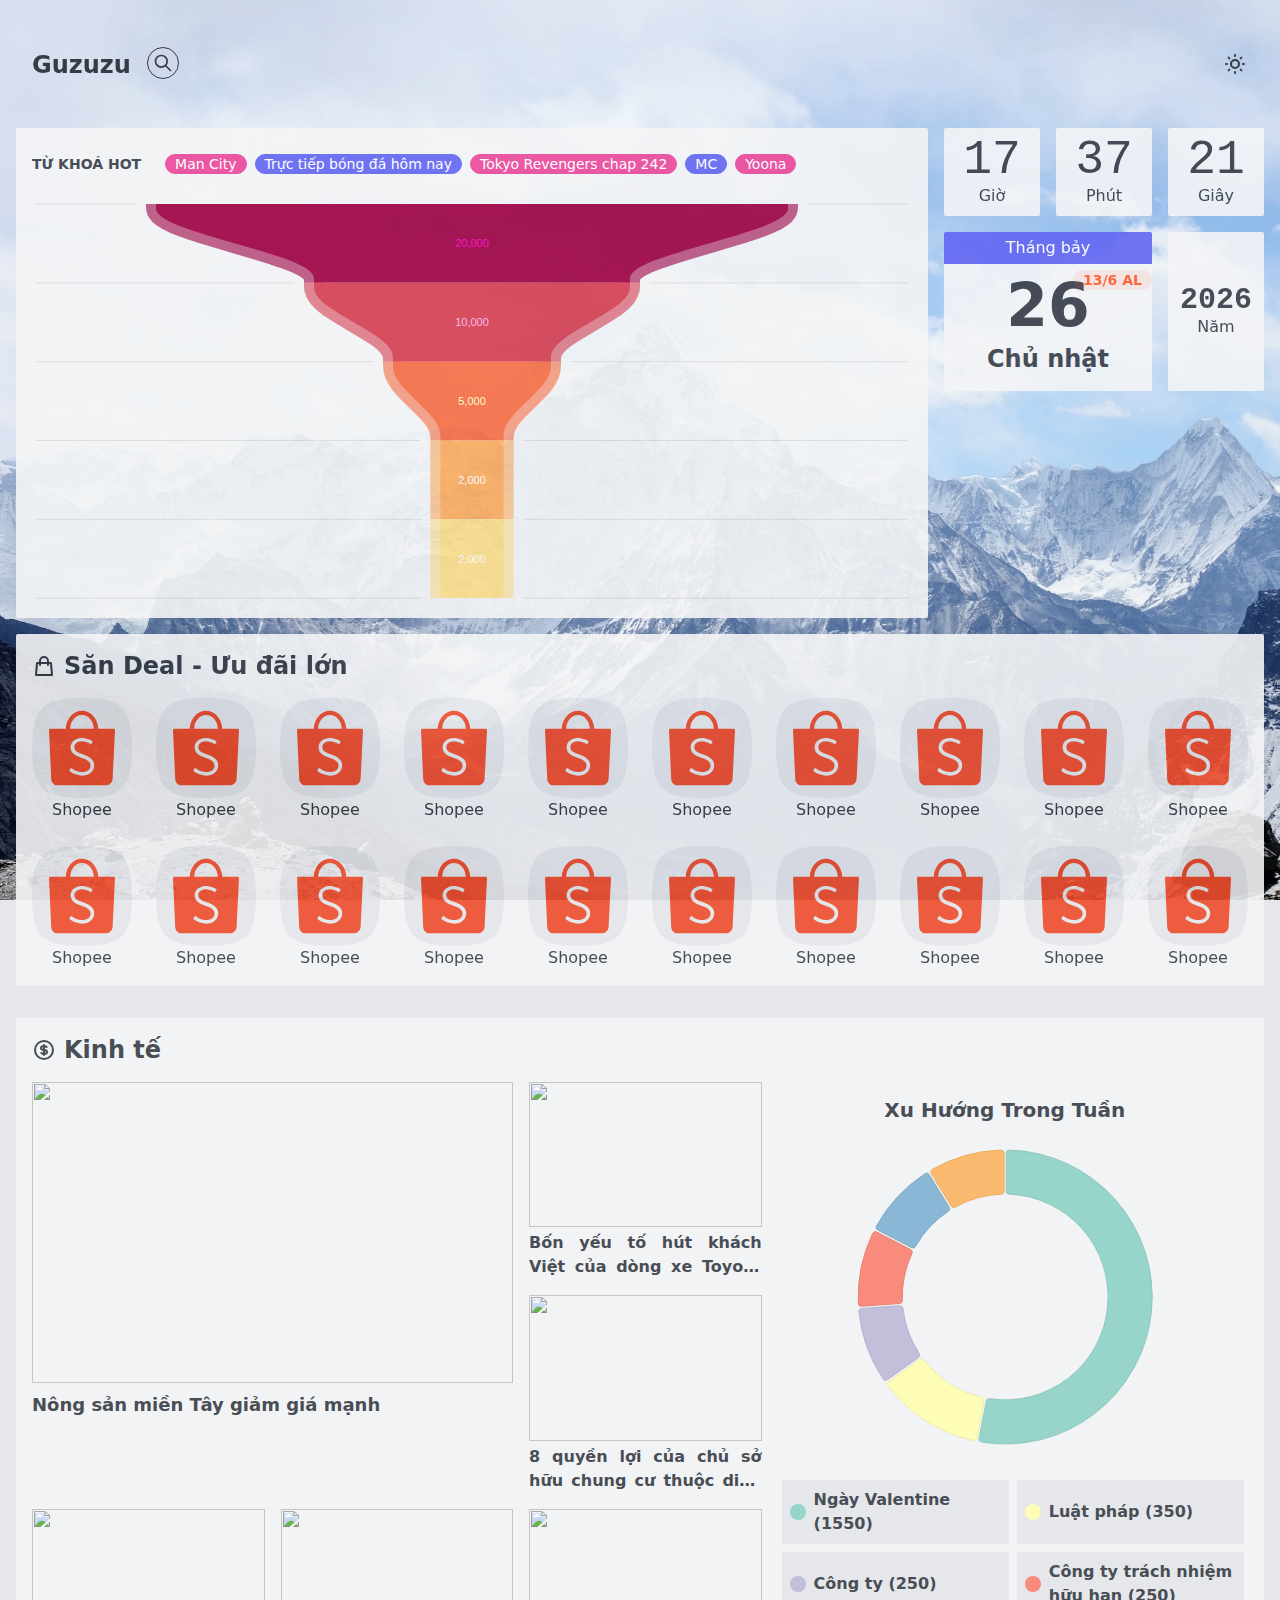
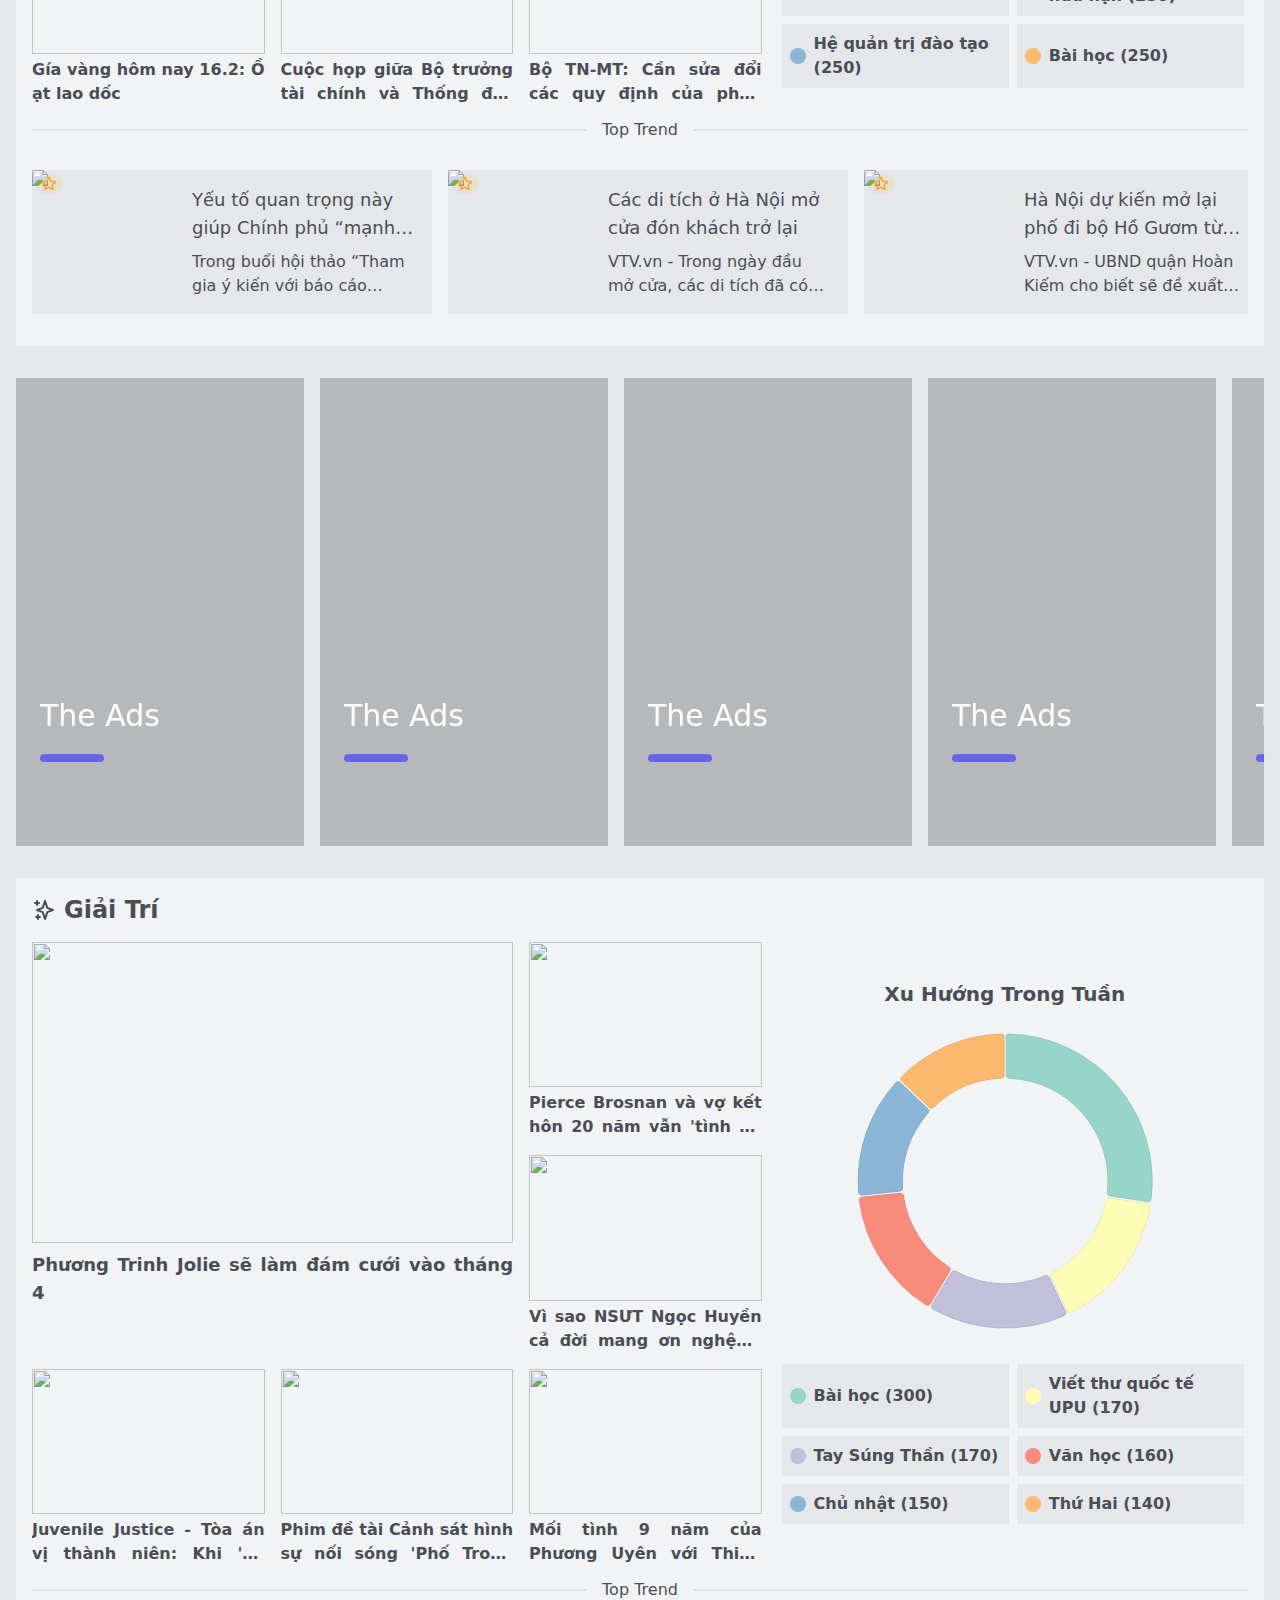
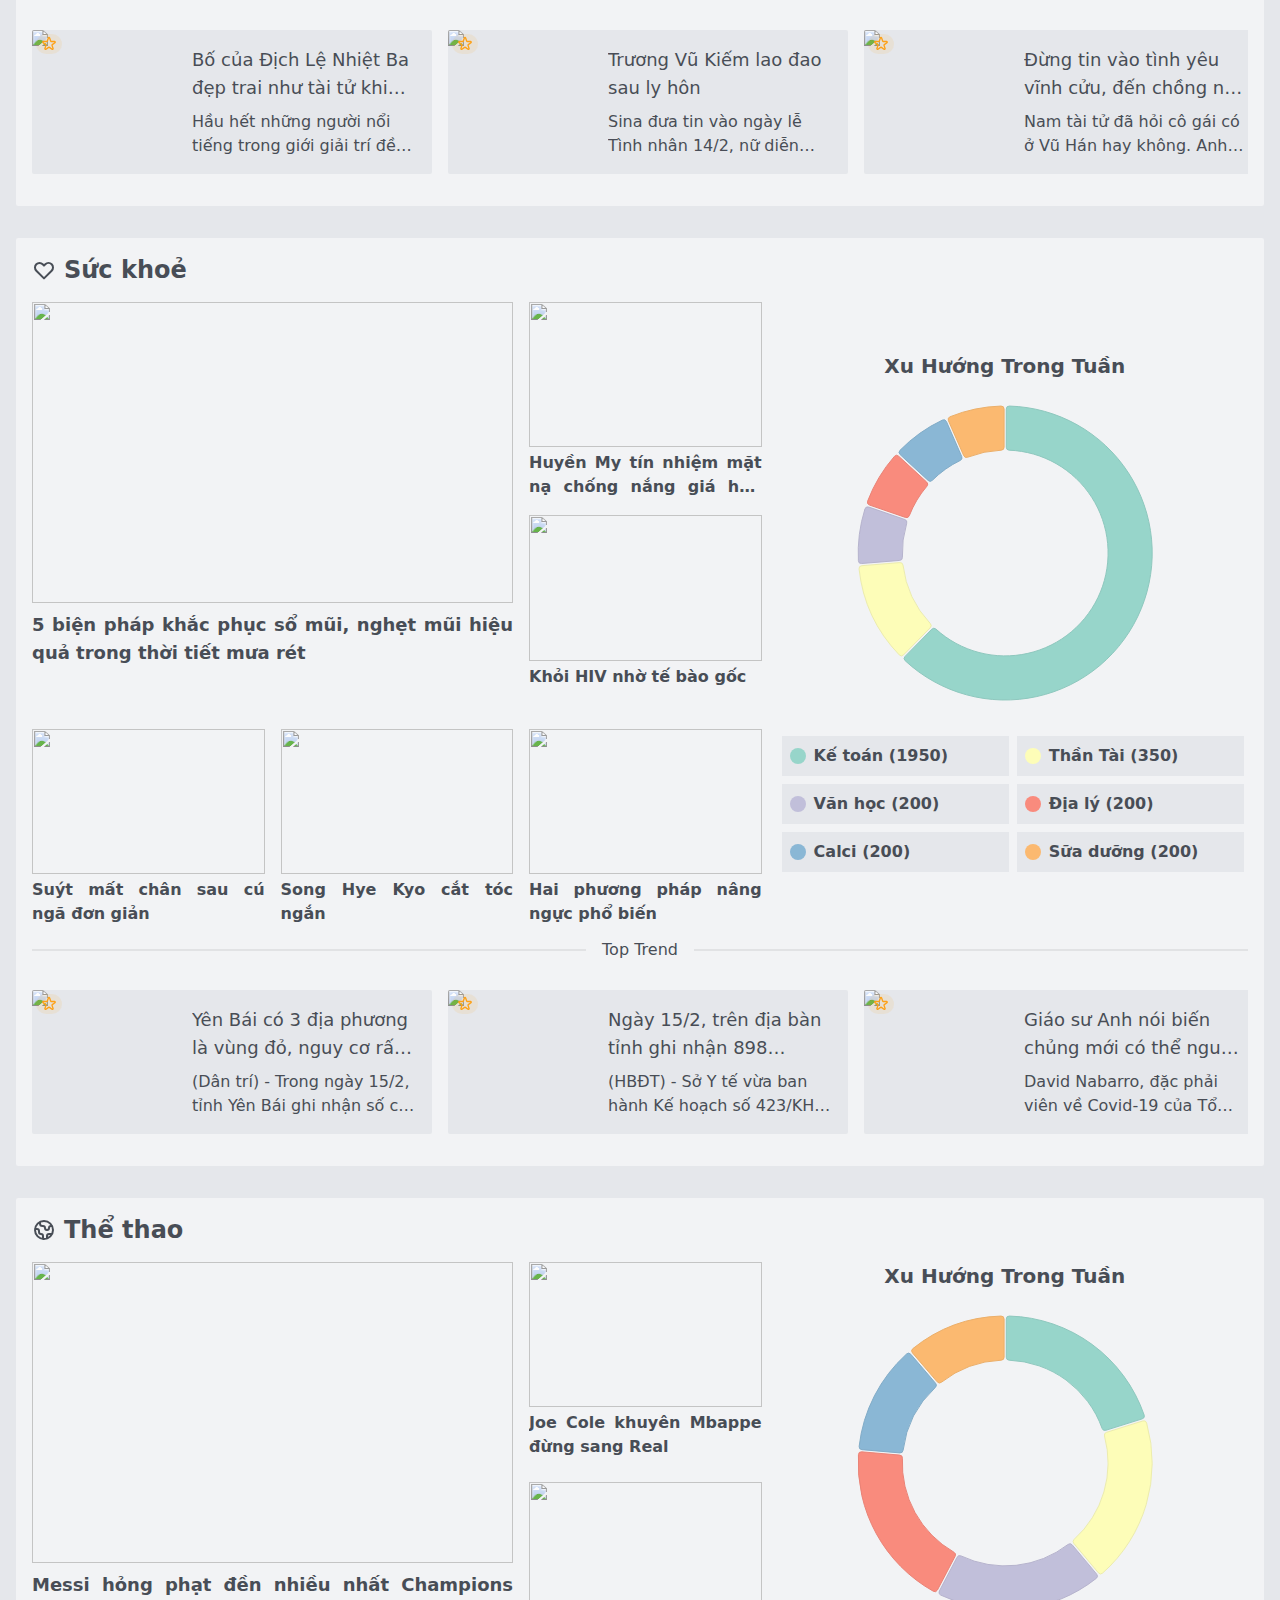
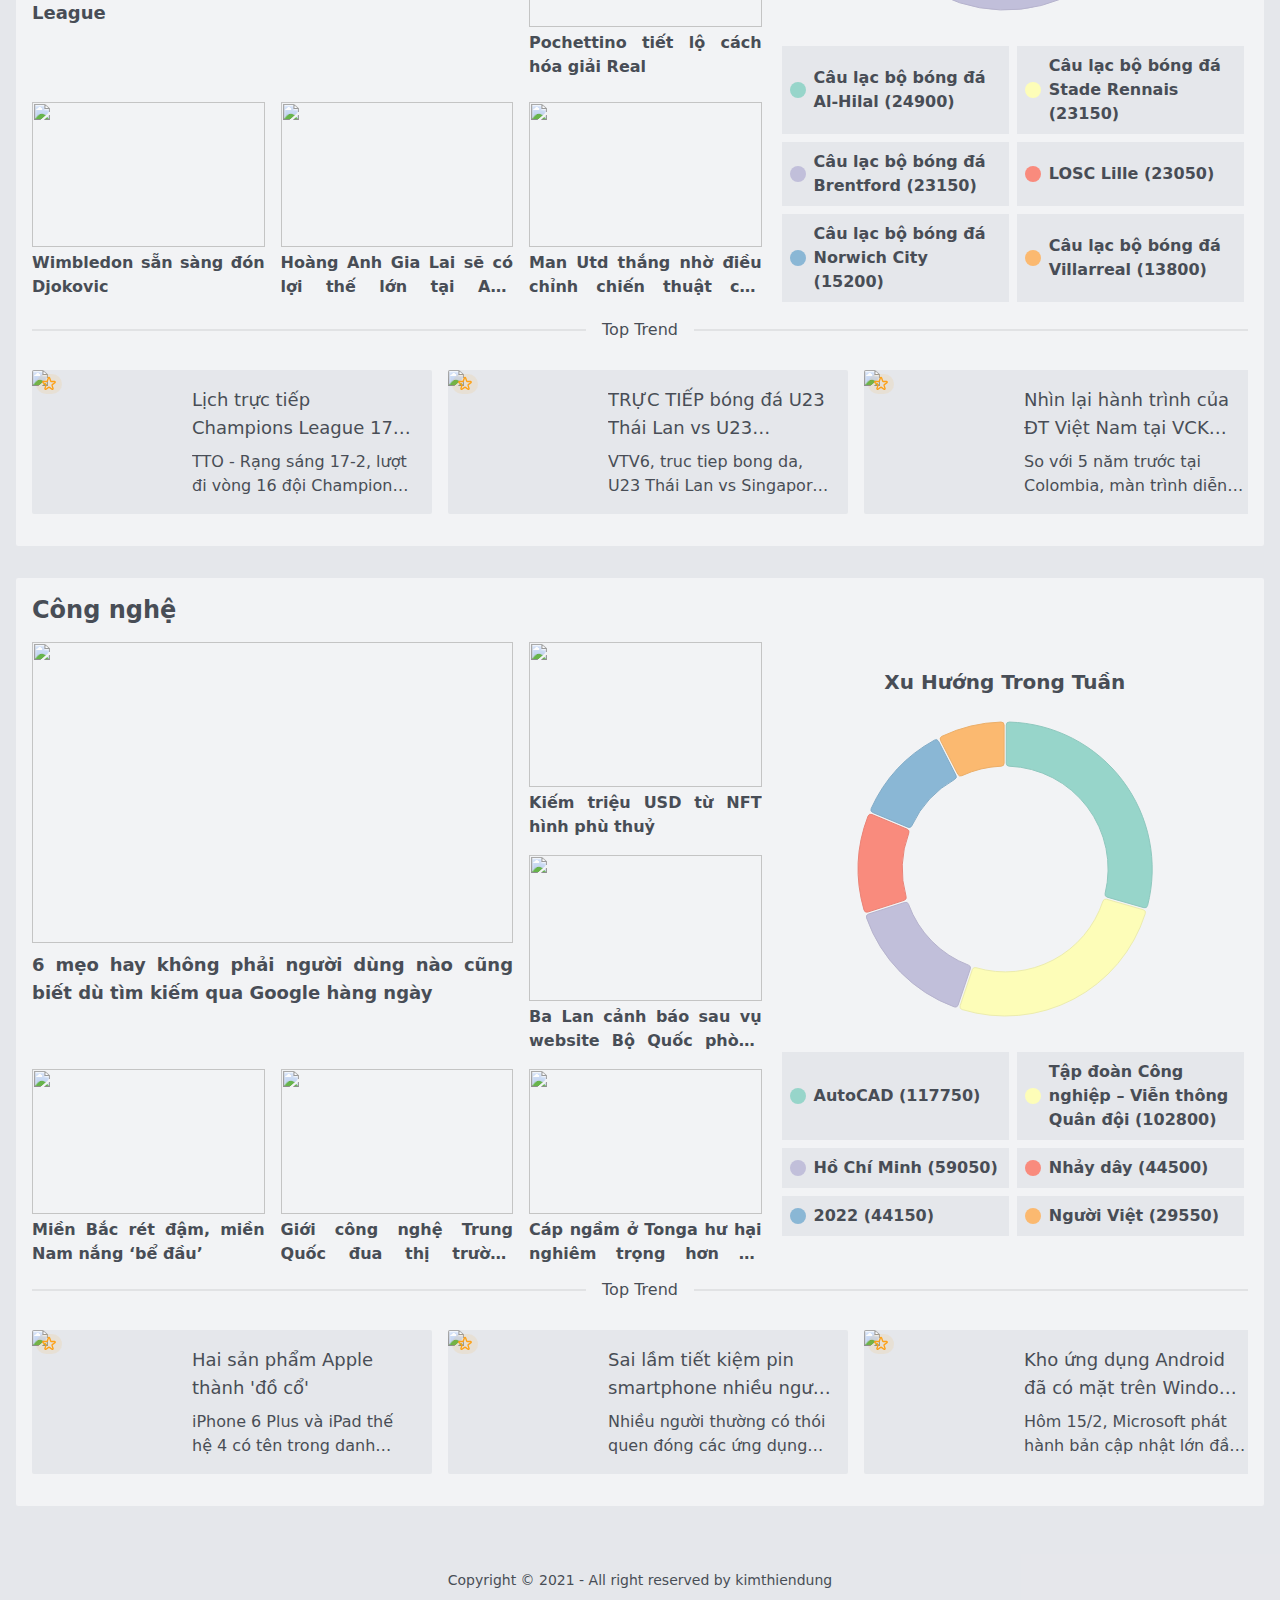
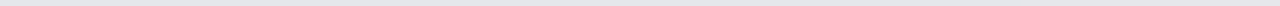
==== commit 57f3f1dd: "adsen" ====
--- a/index.html
+++ b/index.html
@@ -1 +1 @@
-<!DOCTYPE html><html><head><meta name="viewport" content="width=device-width"/><meta charSet="utf-8"/><title>Guzuzu - Tổng hợp xu hướng thịnh hành</title><link rel="icon" href="/favicon/favicon.ico"/><meta name="description" content="Trend tinh gọn phù hợp cho mọi đối tượng"/><meta name="author" content="kimthiendung@gmail.com"/><meta name="keywords" content="kinh tế, tài chính, giải trí, sức khoẻ, thể thao"/><meta name="next-head-count" content="7"/><link rel="preload" href="/_next/static/css/5d3e97fa5b32f61455cb.css" as="style"/><link rel="stylesheet" href="/_next/static/css/5d3e97fa5b32f61455cb.css" data-n-g=""/><noscript data-n-css=""></noscript><script defer="" nomodule="" src="/_next/static/chunks/polyfills-a40ef1678bae11e696dba45124eadd70.js"></script><script src="/_next/static/chunks/webpack-dd29858f6c9f425a9293.js" defer=""></script><script src="/_next/static/chunks/framework-c93ed74a065331c4bd75.js" defer=""></script><script src="/_next/static/chunks/main-8d15616dad332ac01c02.js" defer=""></script><script src="/_next/static/chunks/pages/_app-7e0ab05a285b1c931560.js" defer=""></script><script src="/_next/static/chunks/765-8320675ee1965f8f7a95.js" defer=""></script><script src="/_next/static/chunks/pages/index-e9489c12d3ed67048566.js" defer=""></script><script src="/_next/static/Ln8dhrEyP1iypTPqazKcI/_buildManifest.js" defer=""></script><script src="/_next/static/Ln8dhrEyP1iypTPqazKcI/_ssgManifest.js" defer=""></script></head><body><div id="__next"><div class="min-h-screen flex flex-col antialiased bg-base-200 text-base-content relative" data-theme="light"><div class="fixed top-0 left-0 w-full h-full bg-no-repeat bg-cover" style="will-change:transform;background-image:url(&#x27;/img/light-2.jpg&#x27;)"></div><main id="main" class="relative min-h-screen sm:p-4"><h1 class="hidden">Tin tức, từ khoá hot trend trong ngày - Guzuzu kênh tổng hợp mọi thứ mà bạn cần</h1><header id="header" class="relative"><div class="container mx-auto mb-4"><div class="w-full flex items-center justify-between h-24 z-20"><div class="flex-none "><a class="px-4 text-2xl font-semibold cursor-pointer">Guzuzu</a><span><label for="modal-search" class="btn btn-outline btn-circle btn-sm modal-button"><svg xmlns="http://www.w3.org/2000/svg" class="h-5 w-5" fill="none" viewBox="0 0 24 24" stroke="currentColor"><path stroke-linecap="round" stroke-linejoin="round" stroke-width="2" d="M21 21l-6-6m2-5a7 7 0 11-14 0 7 7 0 0114 0z"></path></svg></label><input type="checkbox" id="modal-search" class="modal-toggle"/><div class="modal"><div class="relative w-full h-full max-w-2xl"><label class="btn btn-circle modal-button absolute z-10 -top-3 -right-3" for="modal-search"><svg xmlns="http://www.w3.org/2000/svg" fill="none" viewBox="0 0 24 24" class="inline-block w-6 h-6 stroke-current"><path stroke-linecap="round" stroke-linejoin="round" stroke-width="2" d="M6 18L18 6M6 6l12 12"></path></svg></label><div class="modal-box bg-white text-gray-700 max-w-2xl max-h-full overflow-y-auto"><span class="block min-h-96"><div class="gcse-search"></div></span></div></div></div></span></div><div class="flex-none flex items-center"><button class="btn btn-ghost"><svg xmlns="http://www.w3.org/2000/svg" class="h-6 w-6" fill="none" viewBox="0 0 24 24" stroke="currentColor"><path stroke-linecap="round" stroke-linejoin="round" stroke-width="2" d="M12 3v1m0 16v1m9-9h-1M4 12H3m15.364 6.364l-.707-.707M6.343 6.343l-.707-.707m12.728 0l-.707.707M6.343 17.657l-.707.707M16 12a4 4 0 11-8 0 4 4 0 018 0z"></path></svg></button></div></div></div></header><div class="container mx-auto"><div class="flex flex-col md:flex-row items-stretch justify-between md:space-x-4"><div class="max-w-full flex-grow flex flex-col bg-base-100 opacity-90 rounded-sm mb-4"><div class="flex flex-col md:h-full max-w-full text-base-content"><div class="flex items-center px-4 mt-4"><span class="font-semibold uppercase text-sm mr-4">Từ khoá hot</span><div class="space-x-2 p-2"><a class="badge badge-accent" href="https://www.google.com/search?q=Tottenham" target="_blank">Tottenham</a><a class="badge badge-primary" href="https://www.google.com/search?q=West Ham" target="_blank">West Ham</a><a class="badge badge-accent" href="https://www.google.com/search?q=Bình An" target="_blank">Bình An</a><a class="badge badge-primary" href="https://www.google.com/search?q=AS Roma" target="_blank">AS Roma</a><a class="badge badge-accent" href="https://www.google.com/search?q=Toyota Veloz" target="_blank">Toyota Veloz</a></div></div><div class="flex h-96 md:flex-grow"><div style="width:100%;height:100%"></div></div></div></div><div class="self-center w-80 flex-none opacity-90 mb-4"><div style="min-height:211px"><a class="weatherwidget-io" href="https://forecast7.com/en/10d75106d68/ho-chi-minh/" data-label_1="HO CHI MINH" data-label_2="WEATHER" data-theme="retro-sky"></a></div></div></div></div><div id="home" class="container mx-auto"><div class="w-full bg-base-100 opacity-90 rounded-sm text-base-content p-4 mb-8"><h2 class="text-2xl font-bold mb-4 flex items-center"><svg xmlns="http://www.w3.org/2000/svg" class="h-6 w-6 mr-2" fill="none" viewBox="0 0 24 24" stroke="currentColor"><path stroke-linecap="round" stroke-linejoin="round" stroke-width="2" d="M16 11V7a4 4 0 00-8 0v4M5 9h14l1 12H4L5 9z"></path></svg>Săn Deal - Ưu đãi lớn</h2><div class="grid grid-cols-3 sm:grid-cols-6 md:grid-cols-8 lg:grid-cols-10 place-items-center gap-6"><div class="text-center w-full cursor-pointer"><div class="aspect-w-1 aspect-h-1 mask mask-squircle bg-base-200"><img src="/img/affiliate/shopee.svg" class="w-4/6 mx-auto"/></div><h3>Shopee</h3></div><div class="text-center w-full cursor-pointer"><div class="aspect-w-1 aspect-h-1 mask mask-squircle bg-base-200"><img src="/img/affiliate/shopee.svg" class="w-4/6 mx-auto"/></div><h3>Shopee</h3></div><div class="text-center w-full cursor-pointer"><div class="aspect-w-1 aspect-h-1 mask mask-squircle bg-base-200"><img src="/img/affiliate/shopee.svg" class="w-4/6 mx-auto"/></div><h3>Shopee</h3></div><div class="text-center w-full cursor-pointer"><div class="aspect-w-1 aspect-h-1 mask mask-squircle bg-base-200"><img src="/img/affiliate/shopee.svg" class="w-4/6 mx-auto"/></div><h3>Shopee</h3></div><div class="text-center w-full cursor-pointer"><div class="aspect-w-1 aspect-h-1 mask mask-squircle bg-base-200"><img src="/img/affiliate/shopee.svg" class="w-4/6 mx-auto"/></div><h3>Shopee</h3></div><div class="text-center w-full cursor-pointer"><div class="aspect-w-1 aspect-h-1 mask mask-squircle bg-base-200"><img src="/img/affiliate/shopee.svg" class="w-4/6 mx-auto"/></div><h3>Shopee</h3></div><div class="text-center w-full cursor-pointer"><div class="aspect-w-1 aspect-h-1 mask mask-squircle bg-base-200"><img src="/img/affiliate/shopee.svg" class="w-4/6 mx-auto"/></div><h3>Shopee</h3></div><div class="text-center w-full cursor-pointer"><div class="aspect-w-1 aspect-h-1 mask mask-squircle bg-base-200"><img src="/img/affiliate/shopee.svg" class="w-4/6 mx-auto"/></div><h3>Shopee</h3></div><div class="text-center w-full cursor-pointer"><div class="aspect-w-1 aspect-h-1 mask mask-squircle bg-base-200"><img src="/img/affiliate/shopee.svg" class="w-4/6 mx-auto"/></div><h3>Shopee</h3></div><div class="text-center w-full cursor-pointer"><div class="aspect-w-1 aspect-h-1 mask mask-squircle bg-base-200"><img src="/img/affiliate/shopee.svg" class="w-4/6 mx-auto"/></div><h3>Shopee</h3></div><div class="text-center w-full cursor-pointer"><div class="aspect-w-1 aspect-h-1 mask mask-squircle bg-base-200"><img src="/img/affiliate/shopee.svg" class="w-4/6 mx-auto"/></div><h3>Shopee</h3></div><div class="text-center w-full cursor-pointer"><div class="aspect-w-1 aspect-h-1 mask mask-squircle bg-base-200"><img src="/img/affiliate/shopee.svg" class="w-4/6 mx-auto"/></div><h3>Shopee</h3></div><div class="text-center w-full cursor-pointer"><div class="aspect-w-1 aspect-h-1 mask mask-squircle bg-base-200"><img src="/img/affiliate/shopee.svg" class="w-4/6 mx-auto"/></div><h3>Shopee</h3></div><div class="text-center w-full cursor-pointer"><div class="aspect-w-1 aspect-h-1 mask mask-squircle bg-base-200"><img src="/img/affiliate/shopee.svg" class="w-4/6 mx-auto"/></div><h3>Shopee</h3></div><div class="text-center w-full cursor-pointer"><div class="aspect-w-1 aspect-h-1 mask mask-squircle bg-base-200"><img src="/img/affiliate/shopee.svg" class="w-4/6 mx-auto"/></div><h3>Shopee</h3></div><div class="text-center w-full cursor-pointer"><div class="aspect-w-1 aspect-h-1 mask mask-squircle bg-base-200"><img src="/img/affiliate/shopee.svg" class="w-4/6 mx-auto"/></div><h3>Shopee</h3></div><div class="text-center w-full cursor-pointer"><div class="aspect-w-1 aspect-h-1 mask mask-squircle bg-base-200"><img src="/img/affiliate/shopee.svg" class="w-4/6 mx-auto"/></div><h3>Shopee</h3></div><div class="text-center w-full cursor-pointer"><div class="aspect-w-1 aspect-h-1 mask mask-squircle bg-base-200"><img src="/img/affiliate/shopee.svg" class="w-4/6 mx-auto"/></div><h3>Shopee</h3></div><div class="text-center w-full cursor-pointer"><div class="aspect-w-1 aspect-h-1 mask mask-squircle bg-base-200"><img src="/img/affiliate/shopee.svg" class="w-4/6 mx-auto"/></div><h3>Shopee</h3></div><div class="text-center w-full cursor-pointer"><div class="aspect-w-1 aspect-h-1 mask mask-squircle bg-base-200"><img src="/img/affiliate/shopee.svg" class="w-4/6 mx-auto"/></div><h3>Shopee</h3></div></div></div><div class="w-full bg-base-100 opacity-90 rounded-sm text-base-content p-4 mb-8"><h2 class="text-2xl font-bold mb-4 flex items-center"><svg xmlns="http://www.w3.org/2000/svg" class="h-6 w-6 mr-2" fill="none" viewBox="0 0 24 24" stroke="currentColor"><path stroke-linecap="round" stroke-linejoin="round" stroke-width="2" d="M12 8c-1.657 0-3 .895-3 2s1.343 2 3 2 3 .895 3 2-1.343 2-3 2m0-8c1.11 0 2.08.402 2.599 1M12 8V7m0 1v8m0 0v1m0-1c-1.11 0-2.08-.402-2.599-1M21 12a9 9 0 11-18 0 9 9 0 0118 0z"></path></svg>Kinh tế</h2><div class="flex flex-col lg:flex-row item font-semibold text-justify"><div class="lg:w-3/5 grid lg:grid-cols-3 grid-rows-3 gap-4"><a href="https://www.msn.com/vi-vn/money/news/c%E1%BA%A7n-bao-nhi%C3%AAu-ti%E1%BB%81n-chi-ti%C3%AAu-khi-v%E1%BB%81-h%C6%B0u/ar-AATMFoK?ocid=finance-verthp-feeds" target="_blank" class="col-span-2 row-span-2"><div class="aspect-w-8 aspect-h-5"><img src="https://img-s-msn-com.akamaized.net/tenant/amp/entityid/AATMJg6.img" class="w-full h-full absolute inset-0 object-cover"/></div><h3 class="text-lg mt-2 line-clamp-2">Cần bao nhiêu tiền chi tiêu khi về hưu?</h3><p class="font-light mb-3 line-clamp-2"></p></a><a href="https://www.msn.com/vi-vn/money/news/y%C3%AAu-c%E1%BA%A7u-h%C3%A0ng-kh%C3%B4ng-t%C4%83ng-%C4%91%C6%B0%E1%BB%9Dng-bay-qu%E1%BB%91c-t%E1%BA%BF-theo-l%E1%BB%99-tr%C3%ACnh/ar-AATN0V5?ocid=finance-verthp-feeds" target="_blank"><div class="aspect-w-8 aspect-h-5"><img src="https://img-s-msn-com.akamaized.net/tenant/amp/entityid/AATMYPy.img" class="w-full h-full absolute inset-0 object-cover object-top"/></div><h3 class="text-justify mt-1 line-clamp-2">Yêu cầu hàng không tăng đường bay quốc tế theo lộ trình</h3></a><a href="https://www.msn.com/vi-vn/money/news/ho%C3%A0ng-anh-gia-lai-c%C3%B3-tho%C3%A1t-hu%E1%BB%B7-ni%C3%AAm-y%E1%BA%BFt/ar-AATMPBr?ocid=finance-verthp-feeds" target="_blank"><div class="aspect-w-8 aspect-h-5"><img src="https://img-s-msn-com.akamaized.net/tenant/amp/entityid/AATMNkX.img" class="w-full h-full absolute inset-0 object-cover object-top"/></div><h3 class="text-justify mt-1 line-clamp-2">Hoàng Anh Gia Lai có “thoát” huỷ niêm yết?</h3></a><a href="https://www.msn.com/vi-vn/money/news/th%E1%BB%9Di-%C4%91i%E1%BB%83m-d%E1%BB%8Bch-xu%E1%BA%A5t-%C4%91%C6%B0%E1%BB%A3c-m%E1%BB%99t-xe-n%C3%B4ng-s%E1%BA%A3n-sang-trung-qu%E1%BB%91c-r%E1%BA%A5t-kh%C3%B3-kh%C4%83n/ar-AATMP5v?ocid=finance-verthp-feeds" target="_blank"><div class="aspect-w-8 aspect-h-5"><img src="https://img-s-msn-com.akamaized.net/tenant/amp/entityid/AATMI69.img" class="w-full h-full absolute inset-0 object-cover object-top"/></div><h3 class="text-justify mt-1 line-clamp-2">"Thời điểm dịch, xuất được một xe nông sản sang Trung Quốc rất khó khăn"</h3></a><a href="https://www.msn.com/vi-vn/money/news/d%E1%BA%A7u-kh%C3%AD-nam-s%C3%B4ng-h%E1%BA%ADu-gi%E1%BA%A3i-tr%C3%ACnh-v%E1%BB%81-vi%E1%BB%87c-cung-%E1%BB%A9ng-x%C4%83ng-d%E1%BA%A7u/ar-AATMKAi?ocid=finance-verthp-feeds" target="_blank"><div class="aspect-w-8 aspect-h-5"><img src="https://img-s-msn-com.akamaized.net/tenant/amp/entityid/AATMWzR.img" class="w-full h-full absolute inset-0 object-cover object-top"/></div><h3 class="text-justify mt-1 line-clamp-2">Dầu khí Nam Sông Hậu giải trình về việc cung ứng xăng dầu</h3></a><a href="https://www.msn.com/vi-vn/money/news/ch%E1%BB%A3-h%E1%BA%A3i-s%E1%BA%A3n-%E1%BB%9F-v%C5%A9ng-t%C3%A0u-h%C3%BAt-kh%C3%A1ch-ng%C3%A0y-cu%E1%BB%91i-tu%E1%BA%A7n/ar-AATMWd6?ocid=finance-verthp-feeds" target="_blank"><div class="aspect-w-8 aspect-h-5"><img src="https://img-s-msn-com.akamaized.net/tenant/amp/entityid/AATMM92.img" class="w-full h-full absolute inset-0 object-cover object-top"/></div><h3 class="text-justify mt-1 line-clamp-2">Chợ hải sản ở Vũng Tàu hút khách ngày cuối tuần</h3></a></div><div class="mt-8 lg:mt-0 lg:w-2/5"><div class="h-full max-w-full text-base-content"><div class="relative h-full flex items-center"><div class="w-full"><h3 class="text-xl text-center mb-4">Xu Hướng Trong Tuần</h3><div class="h-96 overflow-hidden"><div style="width:100%;height:100%"></div></div><div class="grid grid-cols-2 -mt-12 lg:pl-4 text-left relative z-10"><a class="flex items-center bg-base-200 m-1 p-2" href="https://www.google.com/search?q=Ngày Valentine" target="_blank"><span class="flex-shrink-0 w-4 h-4 inline-block rounded-badge mr-2" style="background-color:#8ed3c7"></span><span>Ngày Valentine<!-- --> (<!-- -->900<!-- -->)</span></a><a class="flex items-center bg-base-200 m-1 p-2" href="https://www.google.com/search?q=Du lịch" target="_blank"><span class="flex-shrink-0 w-4 h-4 inline-block rounded-badge mr-2" style="background-color:#ffffb3"></span><span>Du lịch<!-- --> (<!-- -->180<!-- -->)</span></a><a class="flex items-center bg-base-200 m-1 p-2" href="https://www.google.com/search?q=Sản xuất" target="_blank"><span class="flex-shrink-0 w-4 h-4 inline-block rounded-badge mr-2" style="background-color:#bdbad9"></span><span>Sản xuất<!-- --> (<!-- -->170<!-- -->)</span></a><a class="flex items-center bg-base-200 m-1 p-2" href="https://www.google.com/search?q=Bài học" target="_blank"><span class="flex-shrink-0 w-4 h-4 inline-block rounded-badge mr-2" style="background-color:#fb8071"></span><span>Bài học<!-- --> (<!-- -->150<!-- -->)</span></a><a class="flex items-center bg-base-200 m-1 p-2" href="https://www.google.com/search?q=Công ty" target="_blank"><span class="flex-shrink-0 w-4 h-4 inline-block rounded-badge mr-2" style="background-color:#7fb1d3"></span><span>Công ty<!-- --> (<!-- -->150<!-- -->)</span></a><a class="flex items-center bg-base-200 m-1 p-2" href="https://www.google.com/search?q=Tuyển dụng" target="_blank"><span class="flex-shrink-0 w-4 h-4 inline-block rounded-badge mr-2" style="background-color:#fdb462"></span><span>Tuyển dụng<!-- --> (<!-- -->150<!-- -->)</span></a></div></div></div></div></div></div><div class="divider">Top Trend</div><div class="sm:flex sm:flex-nowrap mt-8 sm:space-x-4 overflow-x-auto pr-4"><a href="https://vietnambiz.vn/top-10-ngan-hang-co-tong-tai-san-lon-nhat-nam-2021-20220213144839799.htm" target="_blank" class="w-full sm:w-1/2 lg:w-1/3 mb-4 sm:flex-none flex bg-base-200 rounded-sm overflow-hidden relative"><div class="badge badge-warning p-1 absolute top-1 left-1"><svg xmlns="http://www.w3.org/2000/svg" class="h-4 w-4" fill="none" viewBox="0 0 24 24" stroke="currentColor"><path stroke-linecap="round" stroke-linejoin="round" stroke-width="2" d="M11.049 2.927c.3-.921 1.603-.921 1.902 0l1.519 4.674a1 1 0 00.95.69h4.915c.969 0 1.371 1.24.588 1.81l-3.976 2.888a1 1 0 00-.363 1.118l1.518 4.674c.3.922-.755 1.688-1.538 1.118l-3.976-2.888a1 1 0 00-1.176 0l-3.976 2.888c-.783.57-1.838-.197-1.538-1.118l1.518-4.674a1 1 0 00-.363-1.118l-3.976-2.888c-.784-.57-.38-1.81.588-1.81h4.914a1 1 0 00.951-.69l1.519-4.674z"></path></svg></div><img class="w-36 max-w-md h-auto flex-none object-cover" src="//t2.gstatic.com/images?q=tbn:ANd9GcThKt1ZRNzvh8RJ35pxyR9qTHh_L4rUGHiowK3ue20OKtbF_y4pe5sHkxacGO41qj7DXWJQ049uneE"/><div class="flex-grow p-4 my-auto"><h1 class="text-lg line-clamp-2">TOP 10 ngân hàng có tổng tài sản lớn nhất năm 2021</h1><p class="mt-2 font-light line-clamp-2">TOP 10 ngân hàng có tổng tài sản lớn nhất tính đến cuối năm 2021 gồm có BIDV, Agribank, VietinBank, Vietcombank, MB, Techcombank, VPBank, ACB, Sacombank và SHB.</p></div></a><a href="https://vov.vn/xa-hoi/san-ui-trai-phep-vuon-quoc-gia-de-lam-duong-o-tay-nguyen-ke-ho-lon-cho-pha-rung-post923972.vov" target="_blank" class="w-full sm:w-1/2 lg:w-1/3 mb-4 sm:flex-none flex bg-base-200 rounded-sm overflow-hidden relative"><div class="badge badge-warning p-1 absolute top-1 left-1"><svg xmlns="http://www.w3.org/2000/svg" class="h-4 w-4" fill="none" viewBox="0 0 24 24" stroke="currentColor"><path stroke-linecap="round" stroke-linejoin="round" stroke-width="2" d="M11.049 2.927c.3-.921 1.603-.921 1.902 0l1.519 4.674a1 1 0 00.95.69h4.915c.969 0 1.371 1.24.588 1.81l-3.976 2.888a1 1 0 00-.363 1.118l1.518 4.674c.3.922-.755 1.688-1.538 1.118l-3.976-2.888a1 1 0 00-1.176 0l-3.976 2.888c-.783.57-1.838-.197-1.538-1.118l1.518-4.674a1 1 0 00-.363-1.118l-3.976-2.888c-.784-.57-.38-1.81.588-1.81h4.914a1 1 0 00.951-.69l1.519-4.674z"></path></svg></div><img class="w-36 max-w-md h-auto flex-none object-cover" src="//t0.gstatic.com/images?q=tbn:ANd9GcRbFE8RwbpwzaT1QkLnV6wscf9klRPkyOCsBrQiXcQT95DAsSCEKxQQFc3oRf5rSTUTWSzB3m2yjr4"/><div class="flex-grow p-4 my-auto"><h1 class="text-lg line-clamp-2">San ủi trái phép vườn quốc gia để làm đường ở Tây Nguyên: Kẽ hở lớn cho phá rừng</h1><p class="mt-2 font-light line-clamp-2">Dự án đường Trường Sơn Đông đi qua 7 tỉnh Miền trung và Tây Nguyên, đang chuẩn bị xuyên qua Vườn quốc gia Chư Yang Sin, tỉnh Đắk Lắk và vườn quốc gia Bidoup Núi Bà, tỉnh Lâm Đồng.</p></div></a><a href="https://vov.vn/du-lich/ba-ria-vung-tau-ky-vong-la-diem-den-cua-du-khach-trong-nam-2022-post923926.vov" target="_blank" class="w-full sm:w-1/2 lg:w-1/3 mb-4 sm:flex-none flex bg-base-200 rounded-sm overflow-hidden relative"><div class="badge badge-warning p-1 absolute top-1 left-1"><svg xmlns="http://www.w3.org/2000/svg" class="h-4 w-4" fill="none" viewBox="0 0 24 24" stroke="currentColor"><path stroke-linecap="round" stroke-linejoin="round" stroke-width="2" d="M11.049 2.927c.3-.921 1.603-.921 1.902 0l1.519 4.674a1 1 0 00.95.69h4.915c.969 0 1.371 1.24.588 1.81l-3.976 2.888a1 1 0 00-.363 1.118l1.518 4.674c.3.922-.755 1.688-1.538 1.118l-3.976-2.888a1 1 0 00-1.176 0l-3.976 2.888c-.783.57-1.838-.197-1.538-1.118l1.518-4.674a1 1 0 00-.363-1.118l-3.976-2.888c-.784-.57-.38-1.81.588-1.81h4.914a1 1 0 00.951-.69l1.519-4.674z"></path></svg></div><img class="w-36 max-w-md h-auto flex-none object-cover" src="//t2.gstatic.com/images?q=tbn:ANd9GcR4beC6LjXiizF_wos1hwDYSp52PZSv_TUJrxVCpQm9jRAeSoucYbUAs9g94KF3EYOB8C-ylpOTtS8"/><div class="flex-grow p-4 my-auto"><h1 class="text-lg line-clamp-2">Bà Rịa – Vũng Tàu kỳ vọng là điểm đến của du khách trong năm 2022</h1><p class="mt-2 font-light line-clamp-2">VOV.VN - Dịp Tết Nguyên đán vừa qua, Bà Rịa - Vũng Tàu đón một lượng khách lớn đến tham quan, nghỉ dưỡng. Đây là tín hiệu vui và cơ sở để ngành du lịch địa phương tiếp tục chiến lược phục hồi sau đại dịch. Theo thống kê, từ ngày 1/2 đến ngày 6/2 (tức&nbsp;...</p></div></a><a href="https://thuonghieucongluan.com.vn/ngay-mai-uy-ban-thuong-vu-quoc-hoi-hop-phien-thu-8-a162734.html" target="_blank" class="w-full sm:w-1/2 lg:w-1/3 mb-4 sm:flex-none flex bg-base-200 rounded-sm overflow-hidden relative"><div class="badge badge-warning p-1 absolute top-1 left-1"><svg xmlns="http://www.w3.org/2000/svg" class="h-4 w-4" fill="none" viewBox="0 0 24 24" stroke="currentColor"><path stroke-linecap="round" stroke-linejoin="round" stroke-width="2" d="M11.049 2.927c.3-.921 1.603-.921 1.902 0l1.519 4.674a1 1 0 00.95.69h4.915c.969 0 1.371 1.24.588 1.81l-3.976 2.888a1 1 0 00-.363 1.118l1.518 4.674c.3.922-.755 1.688-1.538 1.118l-3.976-2.888a1 1 0 00-1.176 0l-3.976 2.888c-.783.57-1.838-.197-1.538-1.118l1.518-4.674a1 1 0 00-.363-1.118l-3.976-2.888c-.784-.57-.38-1.81.588-1.81h4.914a1 1 0 00.951-.69l1.519-4.674z"></path></svg></div><img class="w-36 max-w-md h-auto flex-none object-cover" src="//t1.gstatic.com/images?q=tbn:ANd9GcTVK_UvlSsik0iVRI0gGJsKzexEIbDJynELRGzW-VcCUY1AzzdGh73c-G3jIqXGrFLC2PBg6lQSOho"/><div class="flex-grow p-4 my-auto"><h1 class="text-lg line-clamp-2">Ngày mai, Ủy ban Thường vụ Quốc hội họp phiên thứ 8</h1><p class="mt-2 font-light line-clamp-2">Ủy ban Thường vụ Quốc hội họp phiên thứ 8, dự kiến diễn ra từ 15-17/02/2022. Trong đó có nội dung xem xét báo cáo kết quả bước đầu của 04 đoàn giám sát chuyên đề và quyết định việc lựa chọn đơn vị, địa phương để tiến hành giám sát thực tế, trong đó c.</p></div></a><a href="https://dantri.com.vn/kinh-doanh/tham-vong-cua-ty-phu-tran-ba-duong-voi-48500-ha-dat-nong-nghiep-20220214003027080.htm" target="_blank" class="w-full sm:w-1/2 lg:w-1/3 mb-4 sm:flex-none flex bg-base-200 rounded-sm overflow-hidden relative"><div class="badge badge-warning p-1 absolute top-1 left-1"><svg xmlns="http://www.w3.org/2000/svg" class="h-4 w-4" fill="none" viewBox="0 0 24 24" stroke="currentColor"><path stroke-linecap="round" stroke-linejoin="round" stroke-width="2" d="M11.049 2.927c.3-.921 1.603-.921 1.902 0l1.519 4.674a1 1 0 00.95.69h4.915c.969 0 1.371 1.24.588 1.81l-3.976 2.888a1 1 0 00-.363 1.118l1.518 4.674c.3.922-.755 1.688-1.538 1.118l-3.976-2.888a1 1 0 00-1.176 0l-3.976 2.888c-.783.57-1.838-.197-1.538-1.118l1.518-4.674a1 1 0 00-.363-1.118l-3.976-2.888c-.784-.57-.38-1.81.588-1.81h4.914a1 1 0 00.951-.69l1.519-4.674z"></path></svg></div><img class="w-36 max-w-md h-auto flex-none object-cover" src="//t0.gstatic.com/images?q=tbn:ANd9GcS-RfIsV028FXRl6jj6KcnWtHeoud_cjnXHEeo8AxhhsGL5jzCPA-dnk91EX77i3s5DHJCMiBzvAlg"/><div class="flex-grow p-4 my-auto"><h1 class="text-lg line-clamp-2">Tham vọng của tỷ phú Trần Bá Dương với 48.500 ha đất nông nghiệp</h1><p class="mt-2 font-light line-clamp-2">(Dân trí) - Chủ tịch Thaco Trần Bá Dương đặt mục tiêu năm 2021 sẽ thu về 10.700 tỷ đồng từ mảng nông nghiệp và bắt đầu có lãi.</p></div></a><a href="https://baotintuc.vn/anh/hoa-valentin-am-dam-hoa-phuc-vu-ngay-ram-thang-gieng-nhon-nhip-20220214005020900.htm" target="_blank" class="w-full sm:w-1/2 lg:w-1/3 mb-4 sm:flex-none flex bg-base-200 rounded-sm overflow-hidden relative"><div class="badge badge-warning p-1 absolute top-1 left-1"><svg xmlns="http://www.w3.org/2000/svg" class="h-4 w-4" fill="none" viewBox="0 0 24 24" stroke="currentColor"><path stroke-linecap="round" stroke-linejoin="round" stroke-width="2" d="M11.049 2.927c.3-.921 1.603-.921 1.902 0l1.519 4.674a1 1 0 00.95.69h4.915c.969 0 1.371 1.24.588 1.81l-3.976 2.888a1 1 0 00-.363 1.118l1.518 4.674c.3.922-.755 1.688-1.538 1.118l-3.976-2.888a1 1 0 00-1.176 0l-3.976 2.888c-.783.57-1.838-.197-1.538-1.118l1.518-4.674a1 1 0 00-.363-1.118l-3.976-2.888c-.784-.57-.38-1.81.588-1.81h4.914a1 1 0 00.951-.69l1.519-4.674z"></path></svg></div><img class="w-36 max-w-md h-auto flex-none object-cover" src="//t0.gstatic.com/images?q=tbn:ANd9GcS4M9zYAw4NQ-4IMHlYIwumw9cVzJxCqJQ-pOEOFEGnt_zYnNsb1wA4cErtd8taeJzrLN-5MvVtr6Q"/><div class="flex-grow p-4 my-auto"><h1 class="text-lg line-clamp-2">Hoa Valentin ảm đạm, hoa phục vụ ngày Rằm tháng Giêng nhộn nhịp</h1><p class="mt-2 font-light line-clamp-2">Khác với cảnh tấp nập như mọi năm, thị trường hoa phục vụ cho ngày Lễ tình nhân năm nay tại chợ hoa lớn nhất Hà Nội lại vắng vẻ, ảm đạm.</p></div></a></div></div><div class="flex space-x-4 overflow-x-auto py-4 mb-4 -mt-4"><article class="flex-none w-72 rounded-sm bg-cover bg-center transform duration-500 hover:-translate-y-2 cursor-pointer group" style="background-image:url(https://images.pexels.com/photos/3325720/pexels-photo-3325720.jpeg?auto=compress&amp;amp;cs=tinysrgb&amp;amp;dpr=1&amp;amp;w=500)"><div class="bg-black bg-opacity-20 px-6 flex flex-wrap flex-col pt-60 hover:bg-opacity-75 transform duration-300"><h3 class="text-white text-3xl mb-5 transform translate-y-20 group-hover:translate-y-0 duration-300">The Ads</h3><div class="w-16 h-2 bg-primary rounded-full mb-5 transform translate-y-20 group-hover:translate-y-0 duration-300"></div><p class="opacity-0 text-white text-xl group-hover:opacity-80 transform duration-500 mb-8">Lorem ipsum dolor sit amet consectetur adipisicing elit. Maxime, beatae!</p></div></article><article class="flex-none w-72 rounded-sm bg-cover bg-center transform duration-500 hover:-translate-y-2 cursor-pointer group" style="background-image:url(https://images.pexels.com/photos/3325720/pexels-photo-3325720.jpeg?auto=compress&amp;amp;cs=tinysrgb&amp;amp;dpr=1&amp;amp;w=500)"><div class="bg-black bg-opacity-20 px-6 flex flex-wrap flex-col pt-60 hover:bg-opacity-75 transform duration-300"><h3 class="text-white text-3xl mb-5 transform translate-y-20 group-hover:translate-y-0 duration-300">The Ads</h3><div class="w-16 h-2 bg-primary rounded-full mb-5 transform translate-y-20 group-hover:translate-y-0 duration-300"></div><p class="opacity-0 text-white text-xl group-hover:opacity-80 transform duration-500 mb-8">Lorem ipsum dolor sit amet consectetur adipisicing elit. Maxime, beatae!</p></div></article><article class="flex-none w-72 rounded-sm bg-cover bg-center transform duration-500 hover:-translate-y-2 cursor-pointer group" style="background-image:url(https://images.pexels.com/photos/3325720/pexels-photo-3325720.jpeg?auto=compress&amp;amp;cs=tinysrgb&amp;amp;dpr=1&amp;amp;w=500)"><div class="bg-black bg-opacity-20 px-6 flex flex-wrap flex-col pt-60 hover:bg-opacity-75 transform duration-300"><h3 class="text-white text-3xl mb-5 transform translate-y-20 group-hover:translate-y-0 duration-300">The Ads</h3><div class="w-16 h-2 bg-primary rounded-full mb-5 transform translate-y-20 group-hover:translate-y-0 duration-300"></div><p class="opacity-0 text-white text-xl group-hover:opacity-80 transform duration-500 mb-8">Lorem ipsum dolor sit amet consectetur adipisicing elit. Maxime, beatae!</p></div></article><article class="flex-none w-72 rounded-sm bg-cover bg-center transform duration-500 hover:-translate-y-2 cursor-pointer group" style="background-image:url(https://images.pexels.com/photos/3325720/pexels-photo-3325720.jpeg?auto=compress&amp;amp;cs=tinysrgb&amp;amp;dpr=1&amp;amp;w=500)"><div class="bg-black bg-opacity-20 px-6 flex flex-wrap flex-col pt-60 hover:bg-opacity-75 transform duration-300"><h3 class="text-white text-3xl mb-5 transform translate-y-20 group-hover:translate-y-0 duration-300">The Ads</h3><div class="w-16 h-2 bg-primary rounded-full mb-5 transform translate-y-20 group-hover:translate-y-0 duration-300"></div><p class="opacity-0 text-white text-xl group-hover:opacity-80 transform duration-500 mb-8">Lorem ipsum dolor sit amet consectetur adipisicing elit. Maxime, beatae!</p></div></article><article class="flex-none w-72 rounded-sm bg-cover bg-center transform duration-500 hover:-translate-y-2 cursor-pointer group" style="background-image:url(https://images.pexels.com/photos/3325720/pexels-photo-3325720.jpeg?auto=compress&amp;amp;cs=tinysrgb&amp;amp;dpr=1&amp;amp;w=500)"><div class="bg-black bg-opacity-20 px-6 flex flex-wrap flex-col pt-60 hover:bg-opacity-75 transform duration-300"><h3 class="text-white text-3xl mb-5 transform translate-y-20 group-hover:translate-y-0 duration-300">The Ads</h3><div class="w-16 h-2 bg-primary rounded-full mb-5 transform translate-y-20 group-hover:translate-y-0 duration-300"></div><p class="opacity-0 text-white text-xl group-hover:opacity-80 transform duration-500 mb-8">Lorem ipsum dolor sit amet consectetur adipisicing elit. Maxime, beatae!</p></div></article><article class="flex-none w-72 rounded-sm bg-cover bg-center transform duration-500 hover:-translate-y-2 cursor-pointer group" style="background-image:url(https://images.pexels.com/photos/3325720/pexels-photo-3325720.jpeg?auto=compress&amp;amp;cs=tinysrgb&amp;amp;dpr=1&amp;amp;w=500)"><div class="bg-black bg-opacity-20 px-6 flex flex-wrap flex-col pt-60 hover:bg-opacity-75 transform duration-300"><h3 class="text-white text-3xl mb-5 transform translate-y-20 group-hover:translate-y-0 duration-300">The Ads</h3><div class="w-16 h-2 bg-primary rounded-full mb-5 transform translate-y-20 group-hover:translate-y-0 duration-300"></div><p class="opacity-0 text-white text-xl group-hover:opacity-80 transform duration-500 mb-8">Lorem ipsum dolor sit amet consectetur adipisicing elit. Maxime, beatae!</p></div></article></div><div class="w-full bg-base-100 opacity-90 rounded-sm text-base-content p-4 mb-8"><h2 class="text-2xl font-bold mb-4 flex items-center"><svg xmlns="http://www.w3.org/2000/svg" class="h-6 w-6 mr-2" fill="none" viewBox="0 0 24 24" stroke="currentColor"><path stroke-linecap="round" stroke-linejoin="round" stroke-width="2" d="M5 3v4M3 5h4M6 17v4m-2-2h4m5-16l2.286 6.857L21 12l-5.714 2.143L13 21l-2.286-6.857L5 12l5.714-2.143L13 3z"></path></svg>Giải Trí</h2><div class="flex flex-col lg:flex-row item font-semibold text-justify"><div class="lg:w-3/5 grid lg:grid-cols-3 grid-rows-3 gap-4"><a href="https://www.msn.com/vi-vn/entertainment/celebrity/kanye-west-ng%e1%bb%abng-h%e1%bb%a3p-t%c3%a1c-v%e1%bb%9bi-b%e1%ba%a1n-c%e1%bb%a7a-t%c3%acnh-%c4%91%e1%bb%8bch-pete-davidson/ar-AATNNiS" target="_blank" class="col-span-2 row-span-2"><div class="aspect-w-8 aspect-h-5"><img src="https://img-s-msn-com.akamaized.net/tenant/amp/entityid/AATNCYI.img" class="w-full h-full absolute inset-0 object-cover"/></div><h3 class="text-lg mt-2 line-clamp-2">Kanye West ngừng hợp tác với bạn của 'tình địch' Pete Davidson</h3><p class="font-light mb-3 line-clamp-2"></p></a><a href="https://www.msn.com/vi-vn/entertainment/news/encanto-s%e1%bb%b1-b%c3%acnh-th%c6%b0%e1%bb%9dng-k%e1%bb%b3-di%e1%bb%87u/ar-AATMJ9H" target="_blank"><div class="aspect-w-8 aspect-h-5"><img src="https://img-s-msn-com.akamaized.net/tenant/amp/entityid/AATMADd.img" class="w-full h-full absolute inset-0 object-cover object-top"/></div><h3 class="text-justify mt-1 line-clamp-2">Encanto: Sự bình thường kỳ diệu</h3></a><a href="https://www.msn.com/vi-vn/entertainment/celebrity/b%c3%acnh-an-c%e1%ba%a7u-h%c3%b4n-ph%c6%b0%c6%a1ng-nga/ar-AATNgd7" target="_blank"><div class="aspect-w-8 aspect-h-5"><img src="https://img-s-msn-com.akamaized.net/tenant/amp/entityid/AATNgd0.img" class="w-full h-full absolute inset-0 object-cover object-top"/></div><h3 class="text-justify mt-1 line-clamp-2">Bình An cầu hôn Phương Nga</h3></a><a href="https://www.msn.com/vi-vn/entertainment/celebrity/ca-s%c4%a9-l%c6%b0u-b%c3%adch-l%e1%ba%a7n-%c4%91%e1%ba%a7u-k%e1%ba%bft-h%e1%bb%a3p-vicky-nhung/ar-AATNzvI" target="_blank"><div class="aspect-w-8 aspect-h-5"><img src="https://img-s-msn-com.akamaized.net/tenant/amp/entityid/AATNzvE.img" class="w-full h-full absolute inset-0 object-cover object-top"/></div><h3 class="text-justify mt-1 line-clamp-2">Ca sĩ Lưu Bích lần đầu kết hợp Vicky Nhung</h3></a><a href="https://www.msn.com/vi-vn/entertainment/news/th%e1%bb%ad-t%c3%a0i-ph%c3%a2n-bi%e1%bb%87t-th%e1%bb%9di-trang-cao-c%e1%ba%a5p-v%c3%a0-b%c3%acnh-d%c3%a2n-s%e1%bb%91-16/ar-AATNrsd" target="_blank"><div class="aspect-w-8 aspect-h-5"><img src="https://img-s-msn-com.akamaized.net/tenant/amp/entityid/AATN8xV.img" class="w-full h-full absolute inset-0 object-cover object-top"/></div><h3 class="text-justify mt-1 line-clamp-2">Thử tài phân biệt thời trang cao cấp và bình dân số 16</h3></a><a href="https://www.msn.com/vi-vn/entertainment/celebrity/ch%e1%bb%93ng-c%c5%a9-chung-h%c3%a2n-%c4%91%e1%bb%93ng-x%c3%a1c-nh%e1%ba%adn-l%e1%ba%a5y-v%e1%bb%a3-s%e1%ba%afp-l%c3%aan-ch%e1%bb%a9c-b%e1%bb%91/ar-AATNaLn" target="_blank"><div class="aspect-w-8 aspect-h-5"><img src="https://img-s-msn-com.akamaized.net/tenant/amp/entityid/AATNebF.img" class="w-full h-full absolute inset-0 object-cover object-top"/></div><h3 class="text-justify mt-1 line-clamp-2">Chồng cũ Chung Hân Đồng xác nhận lấy vợ, sắp lên chức bố</h3></a></div><div class="mt-8 lg:mt-0 lg:w-2/5"><div class="h-full max-w-full text-base-content"><div class="relative h-full flex items-center"><div class="w-full"><h3 class="text-xl text-center mb-4">Xu Hướng Trong Tuần</h3><div class="h-96 overflow-hidden"><div style="width:100%;height:100%"></div></div><div class="grid grid-cols-2 -mt-12 lg:pl-4 text-left relative z-10"><a class="flex items-center bg-base-200 m-1 p-2" href="https://www.google.com/search?q=Tay súng" target="_blank"><span class="flex-shrink-0 w-4 h-4 inline-block rounded-badge mr-2" style="background-color:#8ed3c7"></span><span>Tay súng<!-- --> (<!-- -->550<!-- -->)</span></a><a class="flex items-center bg-base-200 m-1 p-2" href="https://www.google.com/search?q=Tay Súng Thần" target="_blank"><span class="flex-shrink-0 w-4 h-4 inline-block rounded-badge mr-2" style="background-color:#ffffb3"></span><span>Tay Súng Thần<!-- --> (<!-- -->350<!-- -->)</span></a><a class="flex items-center bg-base-200 m-1 p-2" href="https://www.google.com/search?q=Cháo" target="_blank"><span class="flex-shrink-0 w-4 h-4 inline-block rounded-badge mr-2" style="background-color:#bdbad9"></span><span>Cháo<!-- --> (<!-- -->250<!-- -->)</span></a><a class="flex items-center bg-base-200 m-1 p-2" href="https://www.google.com/search?q=Tranh" target="_blank"><span class="flex-shrink-0 w-4 h-4 inline-block rounded-badge mr-2" style="background-color:#fb8071"></span><span>Tranh<!-- --> (<!-- -->160<!-- -->)</span></a><a class="flex items-center bg-base-200 m-1 p-2" href="https://www.google.com/search?q=CJ CGV" target="_blank"><span class="flex-shrink-0 w-4 h-4 inline-block rounded-badge mr-2" style="background-color:#7fb1d3"></span><span>CJ CGV<!-- --> (<!-- -->140<!-- -->)</span></a><a class="flex items-center bg-base-200 m-1 p-2" href="https://www.google.com/search?q=Xổ số Gia Lai" target="_blank"><span class="flex-shrink-0 w-4 h-4 inline-block rounded-badge mr-2" style="background-color:#fdb462"></span><span>Xổ số Gia Lai<!-- --> (<!-- -->140<!-- -->)</span></a></div></div></div></div></div></div><div class="divider">Top Trend</div><div class="sm:flex sm:flex-nowrap mt-8 sm:space-x-4 overflow-x-auto pr-4"><a href="https://2sao.vn/tinh-tin-don-hoang-tu-thao-toan-my-nhan-tu-trung-sang-han-n-295979.html" target="_blank" class="w-full sm:w-1/2 lg:w-1/3 mb-4 sm:flex-none flex bg-base-200 rounded-sm overflow-hidden relative"><div class="badge badge-warning p-1 absolute top-1 left-1"><svg xmlns="http://www.w3.org/2000/svg" class="h-4 w-4" fill="none" viewBox="0 0 24 24" stroke="currentColor"><path stroke-linecap="round" stroke-linejoin="round" stroke-width="2" d="M11.049 2.927c.3-.921 1.603-.921 1.902 0l1.519 4.674a1 1 0 00.95.69h4.915c.969 0 1.371 1.24.588 1.81l-3.976 2.888a1 1 0 00-.363 1.118l1.518 4.674c.3.922-.755 1.688-1.538 1.118l-3.976-2.888a1 1 0 00-1.176 0l-3.976 2.888c-.783.57-1.838-.197-1.538-1.118l1.518-4.674a1 1 0 00-.363-1.118l-3.976-2.888c-.784-.57-.38-1.81.588-1.81h4.914a1 1 0 00.951-.69l1.519-4.674z"></path></svg></div><img class="w-36 max-w-md h-auto flex-none object-cover" src="//t3.gstatic.com/images?q=tbn:ANd9GcQIxVrQIAIQESsq-xmVFN4M2duYz30COLW1CSV-WjA2ql_ZKhoNJ9fDQ51aJCM769pFlOWdRp5toYE"/><div class="flex-grow p-4 my-auto"><h1 class="text-lg line-clamp-2">Tình tin đồn Hoàng Tử Thao: Toàn mỹ nhân từ Trung sang Hàn</h1><p class="mt-2 font-light line-clamp-2">Hoàng Tử Thao bị tung danh sách bạn gái tin đồn, trong đó có Sunmi, Kim Min Huyn, Trương Duẫn Ân, Bành Thập Lục.</p></div></a><a href="https://kenh14.vn/1-nam-ly-hon-phung-thieu-phong-bat-ngo-lam-1-viec-de-niu-keo-trieu-le-dinh-phan-ung-cua-nu-dien-vien-con-bat-ngo-hon-20220213092730018.chn" target="_blank" class="w-full sm:w-1/2 lg:w-1/3 mb-4 sm:flex-none flex bg-base-200 rounded-sm overflow-hidden relative"><div class="badge badge-warning p-1 absolute top-1 left-1"><svg xmlns="http://www.w3.org/2000/svg" class="h-4 w-4" fill="none" viewBox="0 0 24 24" stroke="currentColor"><path stroke-linecap="round" stroke-linejoin="round" stroke-width="2" d="M11.049 2.927c.3-.921 1.603-.921 1.902 0l1.519 4.674a1 1 0 00.95.69h4.915c.969 0 1.371 1.24.588 1.81l-3.976 2.888a1 1 0 00-.363 1.118l1.518 4.674c.3.922-.755 1.688-1.538 1.118l-3.976-2.888a1 1 0 00-1.176 0l-3.976 2.888c-.783.57-1.838-.197-1.538-1.118l1.518-4.674a1 1 0 00-.363-1.118l-3.976-2.888c-.784-.57-.38-1.81.588-1.81h4.914a1 1 0 00.951-.69l1.519-4.674z"></path></svg></div><img class="w-36 max-w-md h-auto flex-none object-cover" src="//t2.gstatic.com/images?q=tbn:ANd9GcStUMH7T--2xDan15imWQiQO29ttenwW-iq5RHx63QQ5tc2OvM5FzbuS06WVrszQSgLvo2MYOpE2H0"/><div class="flex-grow p-4 my-auto"><h1 class="text-lg line-clamp-2">1 năm ly hôn, Phùng Thiệu Phong bất ngờ làm 1 việc để níu kéo Triệu Lệ Dĩnh, phản ứng của nữ diễn viên còn bất ...</h1><p class="mt-2 font-light line-clamp-2">Những ngày đầu năm mới, rất nhiều ngôi sao của làng giải trí Hoa ngữ đã quyết định chọn đây là thời điểm công khai kết hôn, sinh con. Có thể nói, đã lâu lắm rồi, showbiz xứ Trung mới tấp nập và có nhiều tin vui đến vậy. Đáng chú ý, 1 cặp đôi nữa hiện&nbsp;...</p></div></a><a href="https://2sao.vn/ram-thang-gieng-nen-chon-loai-qua-nao-cung-de-nhieu-may-man-n-295922.html" target="_blank" class="w-full sm:w-1/2 lg:w-1/3 mb-4 sm:flex-none flex bg-base-200 rounded-sm overflow-hidden relative"><div class="badge badge-warning p-1 absolute top-1 left-1"><svg xmlns="http://www.w3.org/2000/svg" class="h-4 w-4" fill="none" viewBox="0 0 24 24" stroke="currentColor"><path stroke-linecap="round" stroke-linejoin="round" stroke-width="2" d="M11.049 2.927c.3-.921 1.603-.921 1.902 0l1.519 4.674a1 1 0 00.95.69h4.915c.969 0 1.371 1.24.588 1.81l-3.976 2.888a1 1 0 00-.363 1.118l1.518 4.674c.3.922-.755 1.688-1.538 1.118l-3.976-2.888a1 1 0 00-1.176 0l-3.976 2.888c-.783.57-1.838-.197-1.538-1.118l1.518-4.674a1 1 0 00-.363-1.118l-3.976-2.888c-.784-.57-.38-1.81.588-1.81h4.914a1 1 0 00.951-.69l1.519-4.674z"></path></svg></div><img class="w-36 max-w-md h-auto flex-none object-cover" src="//t1.gstatic.com/images?q=tbn:ANd9GcTV_uL9w6_lRj0XOrh-AiWs87wkJE83v8Fojbuwlsj0-Z7vmStG8LpHv20uechnTYQsUSh5HDp49xY"/><div class="flex-grow p-4 my-auto"><h1 class="text-lg line-clamp-2">Rằm tháng Giêng nên chọn loại quả nào cúng để nhiều may mắn?</h1><p class="mt-2 font-light line-clamp-2">Hyun Bin và Son Ye Jin gây chấn động làng giải trí khi thông báo kết hôn sau gần 2 năm hẹn hò. Đông đảo người hâm mộ gửi những lời chúc phúc tới cặp sao đình đám.</p></div></a><a href="https://www.24h.com.vn/cong-nghe-thong-tin/nhung-loi-chuc-ngay-le-tinh-nhan-valentine-duoc-cong-dong-mang-chia-se-c55a1332447.html" target="_blank" class="w-full sm:w-1/2 lg:w-1/3 mb-4 sm:flex-none flex bg-base-200 rounded-sm overflow-hidden relative"><div class="badge badge-warning p-1 absolute top-1 left-1"><svg xmlns="http://www.w3.org/2000/svg" class="h-4 w-4" fill="none" viewBox="0 0 24 24" stroke="currentColor"><path stroke-linecap="round" stroke-linejoin="round" stroke-width="2" d="M11.049 2.927c.3-.921 1.603-.921 1.902 0l1.519 4.674a1 1 0 00.95.69h4.915c.969 0 1.371 1.24.588 1.81l-3.976 2.888a1 1 0 00-.363 1.118l1.518 4.674c.3.922-.755 1.688-1.538 1.118l-3.976-2.888a1 1 0 00-1.176 0l-3.976 2.888c-.783.57-1.838-.197-1.538-1.118l1.518-4.674a1 1 0 00-.363-1.118l-3.976-2.888c-.784-.57-.38-1.81.588-1.81h4.914a1 1 0 00.951-.69l1.519-4.674z"></path></svg></div><img class="w-36 max-w-md h-auto flex-none object-cover" src="//t0.gstatic.com/images?q=tbn:ANd9GcRn3vC078wL3YN5YEaY_txIBx76EBV8fpgDTNEsyeq-oeYLPY0JwBNdKqRTi7PABbkpymqoeLQQ2lA"/><div class="flex-grow p-4 my-auto"><h1 class="text-lg line-clamp-2">Những lời chúc ngày lễ tình nhân Valentine được cộng đồng mạng chia sẻ</h1><p class="mt-2 font-light line-clamp-2">Hãy gửi trao những lời chúc ngọt ngào tới “nửa kia“ trong ngày lễ tình nhân Valentine 2022.-Công nghệ thông tin.</p></div></a><a href="https://yeah1.com/phim-truyen-hinh/phong-van-nam-joo-hyuk-kim-tae-ri-1-K5V3JP7GaO.html" target="_blank" class="w-full sm:w-1/2 lg:w-1/3 mb-4 sm:flex-none flex bg-base-200 rounded-sm overflow-hidden relative"><div class="badge badge-warning p-1 absolute top-1 left-1"><svg xmlns="http://www.w3.org/2000/svg" class="h-4 w-4" fill="none" viewBox="0 0 24 24" stroke="currentColor"><path stroke-linecap="round" stroke-linejoin="round" stroke-width="2" d="M11.049 2.927c.3-.921 1.603-.921 1.902 0l1.519 4.674a1 1 0 00.95.69h4.915c.969 0 1.371 1.24.588 1.81l-3.976 2.888a1 1 0 00-.363 1.118l1.518 4.674c.3.922-.755 1.688-1.538 1.118l-3.976-2.888a1 1 0 00-1.176 0l-3.976 2.888c-.783.57-1.838-.197-1.538-1.118l1.518-4.674a1 1 0 00-.363-1.118l-3.976-2.888c-.784-.57-.38-1.81.588-1.81h4.914a1 1 0 00.951-.69l1.519-4.674z"></path></svg></div><img class="w-36 max-w-md h-auto flex-none object-cover" src="//t3.gstatic.com/images?q=tbn:ANd9GcRTzH4j_JnGzC_58UxrSdzp0Pt4Mic_RpvlmruOqrYbJ4S7voUmIoImhQZTZHH2tnR8NwYKzhUsGF4"/><div class="flex-grow p-4 my-auto"><h1 class="text-lg line-clamp-2">Phỏng vấn Nam Joo Hyuk và Kim Tae Ri: &quot;Chúng tôi sẽ có phản ứng hóa học tốt với nhau&quot;</h1><p class="mt-2 font-light line-clamp-2">Xuất hiện trong drama lãng mạn mới &quot;Tuổi 25, tuổi 21&quot;, Yeah1 News đã có buổi phỏng vấn với Nam Joo Hyuk - Kim Tae Ri và lắng nghe những chia sẻ của cặp đôi...</p></div></a><a href="https://tuoitre.vn/am-nhac-cho-ngay-le-tinh-nhan-va-cho-ca-nguoi-co-don-20220213223412273.htm" target="_blank" class="w-full sm:w-1/2 lg:w-1/3 mb-4 sm:flex-none flex bg-base-200 rounded-sm overflow-hidden relative"><div class="badge badge-warning p-1 absolute top-1 left-1"><svg xmlns="http://www.w3.org/2000/svg" class="h-4 w-4" fill="none" viewBox="0 0 24 24" stroke="currentColor"><path stroke-linecap="round" stroke-linejoin="round" stroke-width="2" d="M11.049 2.927c.3-.921 1.603-.921 1.902 0l1.519 4.674a1 1 0 00.95.69h4.915c.969 0 1.371 1.24.588 1.81l-3.976 2.888a1 1 0 00-.363 1.118l1.518 4.674c.3.922-.755 1.688-1.538 1.118l-3.976-2.888a1 1 0 00-1.176 0l-3.976 2.888c-.783.57-1.838-.197-1.538-1.118l1.518-4.674a1 1 0 00-.363-1.118l-3.976-2.888c-.784-.57-.38-1.81.588-1.81h4.914a1 1 0 00.951-.69l1.519-4.674z"></path></svg></div><img class="w-36 max-w-md h-auto flex-none object-cover" src="//t0.gstatic.com/images?q=tbn:ANd9GcSwBXDKwE3kVdIY-Sh2w7m5K2FgjICl8Sak_RNMJn_EFS1J39J4yDDqFGEWyCuNlUX7ZxYft0o0OZU"/><div class="flex-grow p-4 my-auto"><h1 class="text-lg line-clamp-2">Âm nhạc cho ngày lễ Tình nhân và cho cả... người cô đơn</h1><p class="mt-2 font-light line-clamp-2">MV Yêu đương khó quá thì chạy về khóc với anh là dự án khai màn năm 2022 của Erik. Ca khúc thuộc thể loại ballad, do nhạc sĩ Nguyễn Phúc Thiện sáng tác đang dẫn đầu danh mục âm nhạc thịnh hành trên YouTube.</p></div></a></div></div><div class="w-full bg-base-100 opacity-90 rounded-sm text-base-content p-4 mb-8"><h2 class="text-2xl font-bold mb-4 flex items-center"><svg xmlns="http://www.w3.org/2000/svg" class="h-6 w-6 mr-2" fill="none" viewBox="0 0 24 24" stroke="currentColor"><path stroke-linecap="round" stroke-linejoin="round" stroke-width="2" d="M4.318 6.318a4.5 4.5 0 000 6.364L12 20.364l7.682-7.682a4.5 4.5 0 00-6.364-6.364L12 7.636l-1.318-1.318a4.5 4.5 0 00-6.364 0z"></path></svg>Sức khoẻ</h2><div class="flex flex-col lg:flex-row item font-semibold text-justify"><div class="lg:w-3/5 grid lg:grid-cols-3 grid-rows-3 gap-4"><a href="https://www.msn.com/vi-vn/lifestyle/health/5-l%e1%bb%a3i-%c3%adch-l%c3%a0m-%c4%91%e1%ba%b9p-da-c%e1%bb%a7a-h%e1%ba%a1t-lanh/ar-AATNUcE" target="_blank" class="col-span-2 row-span-2"><div class="aspect-w-8 aspect-h-5"><img src="https://img-s-msn-com.akamaized.net/tenant/amp/entityid/AATO3sh.img" class="w-full h-full absolute inset-0 object-cover"/></div><h3 class="text-lg mt-2 line-clamp-2">5 lợi ích làm đẹp da của hạt lanh</h3><p class="font-light mb-3 line-clamp-2"></p></a><a href="https://www.msn.com/vi-vn/lifestyle/lifestylehealth/ch%c4%83m-s%c3%b3c-s%e1%bb%a9c-kh%e1%bb%8fe-cho-tr%e1%ba%bb-ra-sao/ar-AATMq7K" target="_blank"><div class="aspect-w-8 aspect-h-5"><img src="https://img-s-msn-com.akamaized.net/tenant/amp/entityid/AATMybG.img" class="w-full h-full absolute inset-0 object-cover object-top"/></div><h3 class="text-justify mt-1 line-clamp-2">Chăm sóc sức khỏe cho trẻ ra sao?</h3></a><a href="https://www.msn.com/vi-vn/lifestyle/lifestylehealth/tin-s%c3%a1ng-13-2-nhi%e1%bb%81u-%c3%bd-ki%e1%ba%bfn-kh%c3%a1c-nhau-v%e1%bb%81-ti%c3%aam-v%e1%ba%afc-xin-cho-tr%e1%ba%bb-5-%c4%91%e1%ba%bfn-d%c6%b0%e1%bb%9bi-12-tu%e1%bb%95i/ar-AATMuS2" target="_blank"><div class="aspect-w-8 aspect-h-5"><img src="https://img-s-msn-com.akamaized.net/tenant/amp/entityid/AATMuRW.img" class="w-full h-full absolute inset-0 object-cover object-top"/></div><h3 class="text-justify mt-1 line-clamp-2">Tin sáng 13-2: Nhiều ý kiến khác nhau về tiêm vắc xin cho trẻ 5 đến dưới 12 tuổi</h3></a><a href="https://www.msn.com/vi-vn/lifestyle/health/l%e1%bb%a3i-%c3%adch-l%c3%a0m-%c4%91%e1%ba%b9p-c%e1%bb%a7a-hoa-h%e1%bb%93ng/ar-AATMAiV" target="_blank"><div class="aspect-w-8 aspect-h-5"><img src="https://img-s-msn-com.akamaized.net/tenant/amp/entityid/AATMIM3.img" class="w-full h-full absolute inset-0 object-cover object-top"/></div><h3 class="text-justify mt-1 line-clamp-2">Lợi ích làm đẹp của hoa hồng</h3></a><a href="https://www.msn.com/vi-vn/lifestyle/health/f0-th%e1%bb%9f-m%c3%a1y-%e1%bb%9f-h%c3%a0-n%e1%bb%99i-ti%e1%ba%bfp-t%e1%bb%a5c-gi%e1%ba%a3m/ar-AATLmp7" target="_blank"><div class="aspect-w-8 aspect-h-5"><img src="https://img-s-msn-com.akamaized.net/tenant/amp/entityid/AATLxTh.img" class="w-full h-full absolute inset-0 object-cover object-top"/></div><h3 class="text-justify mt-1 line-clamp-2">F0 thở máy ở Hà Nội tiếp tục giảm</h3></a><a href="https://www.msn.com/vi-vn/lifestyle/health/c%e1%bb%8f-s%e1%bb%afa-l%c3%a1-nh%e1%bb%8f-thu%e1%bb%91c-qu%c3%bd-ven-%c4%91%c6%b0%e1%bb%9dng-c%c3%b3-c%c3%b4ng-d%e1%bb%a5ng-%c4%91%e1%ba%b7c-bi%e1%bb%87t/ar-AATLwZd" target="_blank"><div class="aspect-w-8 aspect-h-5"><img src="https://img-s-msn-com.akamaized.net/tenant/amp/entityid/AATLBtW.img" class="w-full h-full absolute inset-0 object-cover object-top"/></div><h3 class="text-justify mt-1 line-clamp-2">Cỏ sữa lá nhỏ - thuốc quý ven đường có công dụng đặc biệt</h3></a></div><div class="mt-8 lg:mt-0 lg:w-2/5"><div class="h-full max-w-full text-base-content"><div class="relative h-full flex items-center"><div class="w-full"><h3 class="text-xl text-center mb-4">Xu Hướng Trong Tuần</h3><div class="h-96 overflow-hidden"><div style="width:100%;height:100%"></div></div><div class="grid grid-cols-2 -mt-12 lg:pl-4 text-left relative z-10"><a class="flex items-center bg-base-200 m-1 p-2" href="https://www.google.com/search?q=Thần" target="_blank"><span class="flex-shrink-0 w-4 h-4 inline-block rounded-badge mr-2" style="background-color:#8ed3c7"></span><span>Thần<!-- --> (<!-- -->400<!-- -->)</span></a><a class="flex items-center bg-base-200 m-1 p-2" href="https://www.google.com/search?q=Thần Tài" target="_blank"><span class="flex-shrink-0 w-4 h-4 inline-block rounded-badge mr-2" style="background-color:#ffffb3"></span><span>Thần Tài<!-- --> (<!-- -->350<!-- -->)</span></a><a class="flex items-center bg-base-200 m-1 p-2" href="https://www.google.com/search?q=Sao" target="_blank"><span class="flex-shrink-0 w-4 h-4 inline-block rounded-badge mr-2" style="background-color:#bdbad9"></span><span>Sao<!-- --> (<!-- -->150<!-- -->)</span></a><a class="flex items-center bg-base-200 m-1 p-2" href="https://www.google.com/search?q=Mặt" target="_blank"><span class="flex-shrink-0 w-4 h-4 inline-block rounded-badge mr-2" style="background-color:#fb8071"></span><span>Mặt<!-- --> (<!-- -->150<!-- -->)</span></a><a class="flex items-center bg-base-200 m-1 p-2" href="https://www.google.com/search?q=Nhận xét" target="_blank"><span class="flex-shrink-0 w-4 h-4 inline-block rounded-badge mr-2" style="background-color:#7fb1d3"></span><span>Nhận xét<!-- --> (<!-- -->150<!-- -->)</span></a><a class="flex items-center bg-base-200 m-1 p-2" href="https://www.google.com/search?q=Bệnh phụ khoa" target="_blank"><span class="flex-shrink-0 w-4 h-4 inline-block rounded-badge mr-2" style="background-color:#fdb462"></span><span>Bệnh phụ khoa<!-- --> (<!-- -->140<!-- -->)</span></a></div></div></div></div></div></div><div class="divider">Top Trend</div><div class="sm:flex sm:flex-nowrap mt-8 sm:space-x-4 overflow-x-auto pr-4"><a href="https://suckhoedoisong.vn/sang-14-2-co-366-ca-covid-19-nang-tho-may-ecmo-hon-1-trieu-hoc-sinh-tu-nam-non-den-lop-6-tai-tp-hcm-di-hoc-169220214080649215.htm" target="_blank" class="w-full sm:w-1/2 lg:w-1/3 mb-4 sm:flex-none flex bg-base-200 rounded-sm overflow-hidden relative"><div class="badge badge-warning p-1 absolute top-1 left-1"><svg xmlns="http://www.w3.org/2000/svg" class="h-4 w-4" fill="none" viewBox="0 0 24 24" stroke="currentColor"><path stroke-linecap="round" stroke-linejoin="round" stroke-width="2" d="M11.049 2.927c.3-.921 1.603-.921 1.902 0l1.519 4.674a1 1 0 00.95.69h4.915c.969 0 1.371 1.24.588 1.81l-3.976 2.888a1 1 0 00-.363 1.118l1.518 4.674c.3.922-.755 1.688-1.538 1.118l-3.976-2.888a1 1 0 00-1.176 0l-3.976 2.888c-.783.57-1.838-.197-1.538-1.118l1.518-4.674a1 1 0 00-.363-1.118l-3.976-2.888c-.784-.57-.38-1.81.588-1.81h4.914a1 1 0 00.951-.69l1.519-4.674z"></path></svg></div><img class="w-36 max-w-md h-auto flex-none object-cover" src="//t0.gstatic.com/images?q=tbn:ANd9GcS9tJFNEaol8zy72BVLyuFPBxo2G5ESm8YjmlT1p8DNtlNS96TiKTRVuRm4_-jhBba-yp8IfEbjlJw"/><div class="flex-grow p-4 my-auto"><h1 class="text-lg line-clamp-2">Sáng 14/2: Có 366 ca COVID-19 nặng thở máy, ECMO; Hơn 1 triệu học sinh từ nầm non đến lớp 6 tại TP HCM đi học</h1><p class="mt-2 font-light line-clamp-2">Bộ Y tế cho biết đến nay có hơn 2,22 triệu người mắc COVID-19 ở Việt Nam đã khỏi bệnh; Trong số các ca đang điều trị hiện có 366 ca nặng phải thở máy, can thiệp ECMO; Hơn 1 triệu học sinh từ nầm non đến lớp 6 tại TP HCM đi học từ sáng ngày 14/2...</p></div></a><a href="https://tinnhanhchungkhoan.vn/my-cap-phep-cho-loai-thuoc-dieu-tri-covid-19-bang-khang-the-moi-post291122.html" target="_blank" class="w-full sm:w-1/2 lg:w-1/3 mb-4 sm:flex-none flex bg-base-200 rounded-sm overflow-hidden relative"><div class="badge badge-warning p-1 absolute top-1 left-1"><svg xmlns="http://www.w3.org/2000/svg" class="h-4 w-4" fill="none" viewBox="0 0 24 24" stroke="currentColor"><path stroke-linecap="round" stroke-linejoin="round" stroke-width="2" d="M11.049 2.927c.3-.921 1.603-.921 1.902 0l1.519 4.674a1 1 0 00.95.69h4.915c.969 0 1.371 1.24.588 1.81l-3.976 2.888a1 1 0 00-.363 1.118l1.518 4.674c.3.922-.755 1.688-1.538 1.118l-3.976-2.888a1 1 0 00-1.176 0l-3.976 2.888c-.783.57-1.838-.197-1.538-1.118l1.518-4.674a1 1 0 00-.363-1.118l-3.976-2.888c-.784-.57-.38-1.81.588-1.81h4.914a1 1 0 00.951-.69l1.519-4.674z"></path></svg></div><img class="w-36 max-w-md h-auto flex-none object-cover" src="//t0.gstatic.com/images?q=tbn:ANd9GcSXH1SbCr79E85cukuhFupfmp51h41hGQfWSQowWyukvOSVra2aGqYJFlFQJS6aQons8VbL3WVZd2I"/><div class="flex-grow p-4 my-auto"><h1 class="text-lg line-clamp-2">Mỹ cấp phép cho loại thuốc điều trị COVID-19 bằng kháng thể mới</h1><p class="mt-2 font-light line-clamp-2">Theo dữ liệu thử nghiệm lâm sàng thuốc bebtelovimab được nộp cho FDA, thuốc có tiềm năng cao trong điều trị cho bệnh nhân nhiễm biến thể Omicron, bao gồm cả biến thể phụ BA.2.</p></div></a><a href="https://thoibaotaichinhvietnam.vn/viet-nam-da-co-225-ca-covid-19-nhiem-bien-chung-omicron-100136.html" target="_blank" class="w-full sm:w-1/2 lg:w-1/3 mb-4 sm:flex-none flex bg-base-200 rounded-sm overflow-hidden relative"><div class="badge badge-warning p-1 absolute top-1 left-1"><svg xmlns="http://www.w3.org/2000/svg" class="h-4 w-4" fill="none" viewBox="0 0 24 24" stroke="currentColor"><path stroke-linecap="round" stroke-linejoin="round" stroke-width="2" d="M11.049 2.927c.3-.921 1.603-.921 1.902 0l1.519 4.674a1 1 0 00.95.69h4.915c.969 0 1.371 1.24.588 1.81l-3.976 2.888a1 1 0 00-.363 1.118l1.518 4.674c.3.922-.755 1.688-1.538 1.118l-3.976-2.888a1 1 0 00-1.176 0l-3.976 2.888c-.783.57-1.838-.197-1.538-1.118l1.518-4.674a1 1 0 00-.363-1.118l-3.976-2.888c-.784-.57-.38-1.81.588-1.81h4.914a1 1 0 00.951-.69l1.519-4.674z"></path></svg></div><img class="w-36 max-w-md h-auto flex-none object-cover" src="//t0.gstatic.com/images?q=tbn:ANd9GcQa4EpuGyU9qZOqH7Jdrh8iKhSyBpYAUmXae901ZmCeZl_XxVk486Dzt68KR3yOzg-bk5wzxGeSvtY"/><div class="flex-grow p-4 my-auto"><h1 class="text-lg line-clamp-2">Việt Nam đã có 225 ca Covid-19 nhiễm biến chủng Omicron</h1><p class="mt-2 font-light line-clamp-2">Bộ Y tế cho biết, tính đến nay, cả nước đã ghi nhận 225 ca Covid-19 nhiễm biến chủng Omicron, trong đó TP. Hồ Chí Minh có số ca nhiều nhất với 125 trường hợp.</p></div></a><a href="https://www.vietnamplus.vn/nguyen-nhan-gay-thai-luu-o-phu-nu-mang-thai-mac-covid19/772819.vnp" target="_blank" class="w-full sm:w-1/2 lg:w-1/3 mb-4 sm:flex-none flex bg-base-200 rounded-sm overflow-hidden relative"><div class="badge badge-warning p-1 absolute top-1 left-1"><svg xmlns="http://www.w3.org/2000/svg" class="h-4 w-4" fill="none" viewBox="0 0 24 24" stroke="currentColor"><path stroke-linecap="round" stroke-linejoin="round" stroke-width="2" d="M11.049 2.927c.3-.921 1.603-.921 1.902 0l1.519 4.674a1 1 0 00.95.69h4.915c.969 0 1.371 1.24.588 1.81l-3.976 2.888a1 1 0 00-.363 1.118l1.518 4.674c.3.922-.755 1.688-1.538 1.118l-3.976-2.888a1 1 0 00-1.176 0l-3.976 2.888c-.783.57-1.838-.197-1.538-1.118l1.518-4.674a1 1 0 00-.363-1.118l-3.976-2.888c-.784-.57-.38-1.81.588-1.81h4.914a1 1 0 00.951-.69l1.519-4.674z"></path></svg></div><img class="w-36 max-w-md h-auto flex-none object-cover" src="//t0.gstatic.com/images?q=tbn:ANd9GcQnz_JljYdP2HxWCtX9tOjyyjihpz07CiDkiEXQ4JL-DM5sXgOhUea0c-qBBiRJwWYY5qKKbQeLoH8"/><div class="flex-grow p-4 my-auto"><h1 class="text-lg line-clamp-2">Nguyên nhân gây thai lưu ở phụ nữ mang thai mắc COVID-19</h1><p class="mt-2 font-light line-clamp-2">Đây là biến chứng hiếm gặp, song có thể khẳng định rằng phụ nữ mắc COVID-19 phải đối mặt với nguy cơ cao từ virus SARS-CoV-2. Giới chức y tế nhấn&nbsp;...</p></div></a><a href="https://www.xaluan.com/modules.php?name=News&amp;file=article&amp;sid=3395344" target="_blank" class="w-full sm:w-1/2 lg:w-1/3 mb-4 sm:flex-none flex bg-base-200 rounded-sm overflow-hidden relative"><div class="badge badge-warning p-1 absolute top-1 left-1"><svg xmlns="http://www.w3.org/2000/svg" class="h-4 w-4" fill="none" viewBox="0 0 24 24" stroke="currentColor"><path stroke-linecap="round" stroke-linejoin="round" stroke-width="2" d="M11.049 2.927c.3-.921 1.603-.921 1.902 0l1.519 4.674a1 1 0 00.95.69h4.915c.969 0 1.371 1.24.588 1.81l-3.976 2.888a1 1 0 00-.363 1.118l1.518 4.674c.3.922-.755 1.688-1.538 1.118l-3.976-2.888a1 1 0 00-1.176 0l-3.976 2.888c-.783.57-1.838-.197-1.538-1.118l1.518-4.674a1 1 0 00-.363-1.118l-3.976-2.888c-.784-.57-.38-1.81.588-1.81h4.914a1 1 0 00.951-.69l1.519-4.674z"></path></svg></div><img class="w-36 max-w-md h-auto flex-none object-cover" src="//t1.gstatic.com/images?q=tbn:ANd9GcQ0o7ePvkUez7_9t3azFh5by7TPscRx4M4mhkBHoLTWX8G2sjxguHfkKV88Fyjojr-YIqcmnu-Ywqc"/><div class="flex-grow p-4 my-auto"><h1 class="text-lg line-clamp-2">Sáng 13-2, Gia Lai có 327 ca Covid-19, 1.356 bệnh nhân đang điều trị</h1><p class="mt-2 font-light line-clamp-2">Sáng 13-2, Ban Chỉ đạo phòng-chống dịch Covid-19 tỉnh Gia Lai thông tin: Tính từ ngày 12-2 đến 9 giờ ngày 13-2, tỉnh ghi nhận 327 trường hợp dương tính mới với SARS-CoV-2.</p></div></a><a href="https://www.baogiaothong.vn/di-kham-hau-covid-19-co-can-thiet-khong-d542024.html" target="_blank" class="w-full sm:w-1/2 lg:w-1/3 mb-4 sm:flex-none flex bg-base-200 rounded-sm overflow-hidden relative"><div class="badge badge-warning p-1 absolute top-1 left-1"><svg xmlns="http://www.w3.org/2000/svg" class="h-4 w-4" fill="none" viewBox="0 0 24 24" stroke="currentColor"><path stroke-linecap="round" stroke-linejoin="round" stroke-width="2" d="M11.049 2.927c.3-.921 1.603-.921 1.902 0l1.519 4.674a1 1 0 00.95.69h4.915c.969 0 1.371 1.24.588 1.81l-3.976 2.888a1 1 0 00-.363 1.118l1.518 4.674c.3.922-.755 1.688-1.538 1.118l-3.976-2.888a1 1 0 00-1.176 0l-3.976 2.888c-.783.57-1.838-.197-1.538-1.118l1.518-4.674a1 1 0 00-.363-1.118l-3.976-2.888c-.784-.57-.38-1.81.588-1.81h4.914a1 1 0 00.951-.69l1.519-4.674z"></path></svg></div><img class="w-36 max-w-md h-auto flex-none object-cover" src="//t3.gstatic.com/images?q=tbn:ANd9GcRL54VKl59W1AbPwe_vgcLa7C_SJyj0-UcuugaQEEXMsn7OGmIU1isKW5W1shQC7f2HgxwVl6yPmCk"/><div class="flex-grow p-4 my-auto"><h1 class="text-lg line-clamp-2">Đi khám hậu Covid-19 có cần thiết không?</h1><p class="mt-2 font-light line-clamp-2">Hội chứng Covid-19 kéo dài gây tổn thương và biểu hiện triệu chứng ở nhiều cơ quan: Hô hấp, tim mạch, tâm thần kinh, tiêu hóa, nội tiết, thận...</p></div></a></div></div><div class="w-full bg-base-100 opacity-90 rounded-sm text-base-content p-4 mb-8"><h2 class="text-2xl font-bold mb-4 flex items-center"><svg xmlns="http://www.w3.org/2000/svg" class="h-6 w-6 mr-2" fill="none" viewBox="0 0 24 24" stroke="currentColor"><path stroke-linecap="round" stroke-linejoin="round" stroke-width="2" d="M3.055 11H5a2 2 0 012 2v1a2 2 0 002 2 2 2 0 012 2v2.945M8 3.935V5.5A2.5 2.5 0 0010.5 8h.5a2 2 0 012 2 2 2 0 104 0 2 2 0 012-2h1.064M15 20.488V18a2 2 0 012-2h3.064M21 12a9 9 0 11-18 0 9 9 0 0118 0z"></path></svg>Thể thao</h2><div class="flex flex-col lg:flex-row item font-semibold text-justify"><div class="lg:w-3/5 grid lg:grid-cols-3 grid-rows-3 gap-4"><a href="https://www.msn.com/vi-vn/sports/news/lebron-james-l%e1%ba%adp-k%e1%bb%b7-l%e1%bb%a5c-ghi-%c4%91i%e1%bb%83m-nba/ar-AATNa7Y" target="_blank" class="col-span-2 row-span-2"><div class="aspect-w-8 aspect-h-5"><img src="https://img-s-msn-com.akamaized.net/tenant/amp/entityid/AATMVr6.img" class="w-full h-full absolute inset-0 object-cover"/></div><h3 class="text-lg mt-2 line-clamp-2">LeBron James lập kỷ lục ghi điểm NBA</h3><p class="font-light mb-3 line-clamp-2"></p></a><a href="https://www.msn.com/vi-vn/sports/news/liverpool-th%e1%ba%afng-tr%e1%ba%adn-th%e1%bb%a9-s%c3%a1u-li%c3%aan-ti%e1%ba%bfp/ar-AATNBhY" target="_blank"><div class="aspect-w-8 aspect-h-5"><img src="https://img-s-msn-com.akamaized.net/tenant/amp/entityid/AATNBhV.img" class="w-full h-full absolute inset-0 object-cover object-top"/></div><h3 class="text-justify mt-1 line-clamp-2">Liverpool thắng trận thứ sáu liên tiếp</h3></a><a href="https://www.msn.com/vi-vn/sports/other/ngo%e1%ba%a1i-h%e1%ba%a1ng-anh-fabinho-ghi-b%c3%a0n-liverpool-th%e1%ba%afng-nh%e1%bb%8dc-burnley/ar-AATNSt2" target="_blank"><div class="aspect-w-8 aspect-h-5"><img src="https://img-s-msn-com.akamaized.net/tenant/amp/entityid/AATNYuC.img" class="w-full h-full absolute inset-0 object-cover object-top"/></div><h3 class="text-justify mt-1 line-clamp-2">(Ngoại hạng Anh) Fabinho ghi bàn, Liverpool thắng nhọc Burnley</h3></a><a href="https://www.msn.com/vi-vn/sports/news/slna-nu%c3%b4i-tham-v%e1%bb%8dng-v%c3%a0o-top-3-v-league-2022/ar-AATN0l5" target="_blank"><div class="aspect-w-8 aspect-h-5"><img src="https://img-s-msn-com.akamaized.net/tenant/amp/entityid/AATN5ew.img" class="w-full h-full absolute inset-0 object-cover object-top"/></div><h3 class="text-justify mt-1 line-clamp-2">SLNA nuôi tham vọng vào Top 3 V-League 2022</h3></a><a href="https://www.msn.com/vi-vn/sports/news/milan-chi%e1%ba%bfm-%c4%91%e1%bb%89nh-b%e1%ba%a3ng-serie-a/ar-AATNA1E" target="_blank"><div class="aspect-w-8 aspect-h-5"><img src="https://img-s-msn-com.akamaized.net/tenant/amp/entityid/AATNGUV.img" class="w-full h-full absolute inset-0 object-cover object-top"/></div><h3 class="text-justify mt-1 line-clamp-2">Milan chiếm đỉnh bảng Serie A</h3></a><a href="https://www.msn.com/vi-vn/sports/other/tr%e1%bb%b1c-ti%e1%ba%bfp-espanyol-vs-barcelona-link-xem-espanyol-vs-barcelona-tr%e1%bb%b1c-ti%e1%ba%bfp-vtvcab-on-sctv17-ssport1-th%e1%bb%83-thao-tr%e1%bb%b1c-ti%e1%ba%bfp-b%c3%b3ng-%c4%91%c3%a1-h%c3%b4m-nay-tr%e1%bb%b1c-ti%e1%ba%bfp-la-liga-2021-22/ar-AATNMmm" target="_blank"><div class="aspect-w-8 aspect-h-5"><img src="https://img-s-msn-com.akamaized.net/tenant/amp/entityid/AATNMm5.img" class="w-full h-full absolute inset-0 object-cover object-top"/></div><h3 class="text-justify mt-1 line-clamp-2">TRỰC TIẾP Espanyol vs Barcelona. Link xem Espanyol vs Barcelona. Trực tiếp VTVCab ON SCTV17 Ssport1 Thể Thao. Trực tiếp bóng đá hôm nay. Trực tiếp La Liga 2021/22.</h3></a></div><div class="mt-8 lg:mt-0 lg:w-2/5"><div class="h-full max-w-full text-base-content"><div class="relative h-full flex items-center"><div class="w-full"><h3 class="text-xl text-center mb-4">Xu Hướng Trong Tuần</h3><div class="h-96 overflow-hidden"><div style="width:100%;height:100%"></div></div><div class="grid grid-cols-2 -mt-12 lg:pl-4 text-left relative z-10"><a class="flex items-center bg-base-200 m-1 p-2" href="https://www.google.com/search?q=Câu lạc bộ bóng đá Middlesbrough" target="_blank"><span class="flex-shrink-0 w-4 h-4 inline-block rounded-badge mr-2" style="background-color:#8ed3c7"></span><span>Câu lạc bộ bóng đá Middlesbrough<!-- --> (<!-- -->105350<!-- -->)</span></a><a class="flex items-center bg-base-200 m-1 p-2" href="https://www.google.com/search?q=Câu lạc bộ bóng đá Burnley" target="_blank"><span class="flex-shrink-0 w-4 h-4 inline-block rounded-badge mr-2" style="background-color:#ffffb3"></span><span>Câu lạc bộ bóng đá Burnley<!-- --> (<!-- -->59500<!-- -->)</span></a><a class="flex items-center bg-base-200 m-1 p-2" href="https://www.google.com/search?q=LOSC Lille" target="_blank"><span class="flex-shrink-0 w-4 h-4 inline-block rounded-badge mr-2" style="background-color:#bdbad9"></span><span>LOSC Lille<!-- --> (<!-- -->28950<!-- -->)</span></a><a class="flex items-center bg-base-200 m-1 p-2" href="https://www.google.com/search?q=Câu lạc bộ Atalanta Bergamo" target="_blank"><span class="flex-shrink-0 w-4 h-4 inline-block rounded-badge mr-2" style="background-color:#fb8071"></span><span>Câu lạc bộ Atalanta Bergamo<!-- --> (<!-- -->15750<!-- -->)</span></a><a class="flex items-center bg-base-200 m-1 p-2" href="https://www.google.com/search?q=Câu lạc bộ bóng đá Stade Rennais" target="_blank"><span class="flex-shrink-0 w-4 h-4 inline-block rounded-badge mr-2" style="background-color:#7fb1d3"></span><span>Câu lạc bộ bóng đá Stade Rennais<!-- --> (<!-- -->15500<!-- -->)</span></a><a class="flex items-center bg-base-200 m-1 p-2" href="https://www.google.com/search?q=Giải vô địch bóng đá nữ thế giới" target="_blank"><span class="flex-shrink-0 w-4 h-4 inline-block rounded-badge mr-2" style="background-color:#fdb462"></span><span>Giải vô địch bóng đá nữ thế giới<!-- --> (<!-- -->15350<!-- -->)</span></a></div></div></div></div></div></div><div class="divider">Top Trend</div><div class="sm:flex sm:flex-nowrap mt-8 sm:space-x-4 overflow-x-auto pr-4"><a href="https://dantri.com.vn/the-thao/pique-bi-the-do-barcelona-hoa-may-man-espanyol-va-tro-lai-top-4-la-liga-20220214064648784.htm" target="_blank" class="w-full sm:w-1/2 lg:w-1/3 mb-4 sm:flex-none flex bg-base-200 rounded-sm overflow-hidden relative"><div class="badge badge-warning p-1 absolute top-1 left-1"><svg xmlns="http://www.w3.org/2000/svg" class="h-4 w-4" fill="none" viewBox="0 0 24 24" stroke="currentColor"><path stroke-linecap="round" stroke-linejoin="round" stroke-width="2" d="M11.049 2.927c.3-.921 1.603-.921 1.902 0l1.519 4.674a1 1 0 00.95.69h4.915c.969 0 1.371 1.24.588 1.81l-3.976 2.888a1 1 0 00-.363 1.118l1.518 4.674c.3.922-.755 1.688-1.538 1.118l-3.976-2.888a1 1 0 00-1.176 0l-3.976 2.888c-.783.57-1.838-.197-1.538-1.118l1.518-4.674a1 1 0 00-.363-1.118l-3.976-2.888c-.784-.57-.38-1.81.588-1.81h4.914a1 1 0 00.951-.69l1.519-4.674z"></path></svg></div><img class="w-36 max-w-md h-auto flex-none object-cover" src="//t2.gstatic.com/images?q=tbn:ANd9GcRVEpSVGKwPENQ9B44LwKV_Weo3AFr_vQGAVurOji1wiRWEe4-6W1PKrbcI8PjTUxQgUYTZ2FStCk8"/><div class="flex-grow p-4 my-auto"><h1 class="text-lg line-clamp-2">Pique bị thẻ đỏ, Barcelona hòa may mắn Espanyol và trở lại top 4 La Liga</h1><p class="mt-2 font-light line-clamp-2">Barcelona đang hưng phấn sau hai chiến thắng liên tiếp trước Alaves và Atletico để có mặt tại top 4 La Liga. Tuy nhiên, sức ép từ Atletico, Sociedad và Villarreal khiến Barca không thể chủ quan ở cuộc đua giành vé dự Champions League.</p></div></a><a href="https://vtv.vn/ben-le/hieu-ung-kinh-te-ma-tran-super-bowl-mang-lai-cho-los-angeles-20220214005713942.htm" target="_blank" class="w-full sm:w-1/2 lg:w-1/3 mb-4 sm:flex-none flex bg-base-200 rounded-sm overflow-hidden relative"><div class="badge badge-warning p-1 absolute top-1 left-1"><svg xmlns="http://www.w3.org/2000/svg" class="h-4 w-4" fill="none" viewBox="0 0 24 24" stroke="currentColor"><path stroke-linecap="round" stroke-linejoin="round" stroke-width="2" d="M11.049 2.927c.3-.921 1.603-.921 1.902 0l1.519 4.674a1 1 0 00.95.69h4.915c.969 0 1.371 1.24.588 1.81l-3.976 2.888a1 1 0 00-.363 1.118l1.518 4.674c.3.922-.755 1.688-1.538 1.118l-3.976-2.888a1 1 0 00-1.176 0l-3.976 2.888c-.783.57-1.838-.197-1.538-1.118l1.518-4.674a1 1 0 00-.363-1.118l-3.976-2.888c-.784-.57-.38-1.81.588-1.81h4.914a1 1 0 00.951-.69l1.519-4.674z"></path></svg></div><img class="w-36 max-w-md h-auto flex-none object-cover" src="//t2.gstatic.com/images?q=tbn:ANd9GcREKO_OF2TgU1J2DkvewlPLIpW3EPLl4Q7D23S_d07AqsUgVVCRB_tPCf20-x_UWCJfQ2QyO6vOZhc"/><div class="flex-grow p-4 my-auto"><h1 class="text-lg line-clamp-2">Hiệu ứng kinh tế mà trận Super Bowl mang lại cho Los Angeles</h1><p class="mt-2 font-light line-clamp-2">VTV.vn - Trận Super Bowl LVI - 2022 dự kiến sẽ thu hút hàng trăm triệu cổ động viên trên thế giới theo dõi.</p></div></a><a href="https://vtc.vn/lich-thi-dau-u23-dong-nam-a-2022-u23-viet-nam-vs-thai-lan-ar661169.html" target="_blank" class="w-full sm:w-1/2 lg:w-1/3 mb-4 sm:flex-none flex bg-base-200 rounded-sm overflow-hidden relative"><div class="badge badge-warning p-1 absolute top-1 left-1"><svg xmlns="http://www.w3.org/2000/svg" class="h-4 w-4" fill="none" viewBox="0 0 24 24" stroke="currentColor"><path stroke-linecap="round" stroke-linejoin="round" stroke-width="2" d="M11.049 2.927c.3-.921 1.603-.921 1.902 0l1.519 4.674a1 1 0 00.95.69h4.915c.969 0 1.371 1.24.588 1.81l-3.976 2.888a1 1 0 00-.363 1.118l1.518 4.674c.3.922-.755 1.688-1.538 1.118l-3.976-2.888a1 1 0 00-1.176 0l-3.976 2.888c-.783.57-1.838-.197-1.538-1.118l1.518-4.674a1 1 0 00-.363-1.118l-3.976-2.888c-.784-.57-.38-1.81.588-1.81h4.914a1 1 0 00.951-.69l1.519-4.674z"></path></svg></div><img class="w-36 max-w-md h-auto flex-none object-cover" src="//t2.gstatic.com/images?q=tbn:ANd9GcRFeX3BZ9zUarsg0C-d3vYQ6S7-ha_waPe1Y5QOAHa5zA-K6ZT6RwitY_qkr8aRImbudG1w_5KRvwU"/><div class="flex-grow p-4 my-auto"><h1 class="text-lg line-clamp-2">Lịch thi đấu U23 Đông Nam Á 2022: U23 Việt Nam vs Thái Lan</h1><p class="mt-2 font-light line-clamp-2">U23 Việt Nam tham dự giải với đội hình U21 do HLV Đinh Thế Nam dẫn dắt. Sau khi U23 Indonesia rút lui, bảng đấu chỉ còn lại 3 đội là U23 Việt Nam, U23 Thái Lan và U23 Singapore.</p></div></a><a href="https://vnexpress.net/juventus-thoat-thua-phut-bu-gio-4427083.html" target="_blank" class="w-full sm:w-1/2 lg:w-1/3 mb-4 sm:flex-none flex bg-base-200 rounded-sm overflow-hidden relative"><div class="badge badge-warning p-1 absolute top-1 left-1"><svg xmlns="http://www.w3.org/2000/svg" class="h-4 w-4" fill="none" viewBox="0 0 24 24" stroke="currentColor"><path stroke-linecap="round" stroke-linejoin="round" stroke-width="2" d="M11.049 2.927c.3-.921 1.603-.921 1.902 0l1.519 4.674a1 1 0 00.95.69h4.915c.969 0 1.371 1.24.588 1.81l-3.976 2.888a1 1 0 00-.363 1.118l1.518 4.674c.3.922-.755 1.688-1.538 1.118l-3.976-2.888a1 1 0 00-1.176 0l-3.976 2.888c-.783.57-1.838-.197-1.538-1.118l1.518-4.674a1 1 0 00-.363-1.118l-3.976-2.888c-.784-.57-.38-1.81.588-1.81h4.914a1 1 0 00.951-.69l1.519-4.674z"></path></svg></div><img class="w-36 max-w-md h-auto flex-none object-cover" src="//t3.gstatic.com/images?q=tbn:ANd9GcQ_zhxS1_xn8cC44Eoxd3MTODHe0PDPXE0RnekcFQ3PagyVRe66oS5EFAVNnCKYUY9xvJq7l0LLv78"/><div class="flex-grow p-4 my-auto"><h1 class="text-lg line-clamp-2">Juventus thoát thua phút bù giờ</h1><p class="mt-2 font-light line-clamp-2">Bàn gỡ muộn màng của hậu vệ Danilo giúp Juventus hoà 1-1 trên sân Atalanta hôm 13/2, qua đó giữ chỗ trong top 4 Serie A sau 25 vòng. - VnExpress.</p></div></a><a href="https://zingnews.vn/roma-mat-diem-vi-sai-lam-cua-thu-mon-post1295938.html" target="_blank" class="w-full sm:w-1/2 lg:w-1/3 mb-4 sm:flex-none flex bg-base-200 rounded-sm overflow-hidden relative"><div class="badge badge-warning p-1 absolute top-1 left-1"><svg xmlns="http://www.w3.org/2000/svg" class="h-4 w-4" fill="none" viewBox="0 0 24 24" stroke="currentColor"><path stroke-linecap="round" stroke-linejoin="round" stroke-width="2" d="M11.049 2.927c.3-.921 1.603-.921 1.902 0l1.519 4.674a1 1 0 00.95.69h4.915c.969 0 1.371 1.24.588 1.81l-3.976 2.888a1 1 0 00-.363 1.118l1.518 4.674c.3.922-.755 1.688-1.538 1.118l-3.976-2.888a1 1 0 00-1.176 0l-3.976 2.888c-.783.57-1.838-.197-1.538-1.118l1.518-4.674a1 1 0 00-.363-1.118l-3.976-2.888c-.784-.57-.38-1.81.588-1.81h4.914a1 1 0 00.951-.69l1.519-4.674z"></path></svg></div><img class="w-36 max-w-md h-auto flex-none object-cover" src="//t0.gstatic.com/images?q=tbn:ANd9GcSvuDC0UZrF1I5mFq5ocAxYZJVumOPo8ikxdpyPOYSlGEqDfHdLquLX3qOrloCBwT4ggMyBefdrBtw"/><div class="flex-grow p-4 my-auto"><h1 class="text-lg line-clamp-2">Roma mất điểm vì sai lầm của thủ môn</h1><p class="mt-2 font-light line-clamp-2">Tammy Abraham mở tỷ số nhưng Roma chỉ có trận hòa 2-2 trước Sassuolo ở vòng 25 Serie A rạng sáng 14/2 (giờ Hà Nội). Tuấn Nguyên; Thứ hai, 14/2/2022 05:29 (GMT+7); 7 phút trước. Phút 47, khi tỷ số đang là 1-0 nghiêng về Roma, Hamed Junior Traore&nbsp;...</p></div></a><a href="https://bongda24h.vn/nhan-dinh-bong-da/soi-keo-hoffenheim-vs-bielefeld-vdqg-duc-hom-nay-344-309027.html" target="_blank" class="w-full sm:w-1/2 lg:w-1/3 mb-4 sm:flex-none flex bg-base-200 rounded-sm overflow-hidden relative"><div class="badge badge-warning p-1 absolute top-1 left-1"><svg xmlns="http://www.w3.org/2000/svg" class="h-4 w-4" fill="none" viewBox="0 0 24 24" stroke="currentColor"><path stroke-linecap="round" stroke-linejoin="round" stroke-width="2" d="M11.049 2.927c.3-.921 1.603-.921 1.902 0l1.519 4.674a1 1 0 00.95.69h4.915c.969 0 1.371 1.24.588 1.81l-3.976 2.888a1 1 0 00-.363 1.118l1.518 4.674c.3.922-.755 1.688-1.538 1.118l-3.976-2.888a1 1 0 00-1.176 0l-3.976 2.888c-.783.57-1.838-.197-1.538-1.118l1.518-4.674a1 1 0 00-.363-1.118l-3.976-2.888c-.784-.57-.38-1.81.588-1.81h4.914a1 1 0 00.951-.69l1.519-4.674z"></path></svg></div><img class="w-36 max-w-md h-auto flex-none object-cover" src="//t2.gstatic.com/images?q=tbn:ANd9GcRDLb_I-KnBQ-YHhhOCWnvmMSbJzBQCgTGZ7cSNSp1PVewDWkWX8i2Rm3sOrsz4pSIR-sxWDnQJUpU"/><div class="flex-grow p-4 my-auto"><h1 class="text-lg line-clamp-2">Nhận định, soi kèo Hoffenheim vs Bielefeld 23h30 ngày 13/2 (Bundesliga 2021/22)</h1><p class="mt-2 font-light line-clamp-2">Hoffenheim vs Bielefeld 23h30 ngày 13/2 Bundesliga 2021/22 Nhận định bóng đá phân tích tỷ lệ cá cược soi kèo châu Á, thông tin tư vấn tip chiến thắng nhà cái dự đoán kết quả tỷ số trận đấu.</p></div></a></div></div><div class="w-full bg-base-100 opacity-90 rounded-sm text-base-content p-4 mb-8"><h2 class="text-2xl font-bold mb-4 flex items-center">Công nghệ</h2><div class="flex flex-col lg:flex-row item font-semibold text-justify"><div class="lg:w-3/5 grid lg:grid-cols-3 grid-rows-3 gap-4"><a href="https://www.msn.com/vi-vn/news/techandscience/h%c3%a0nh-tr%c3%acnh-n%e1%bb%af-nh%c3%a0-b%c3%a1o-d%c3%b9ng-c%c3%b4ng-ngh%e1%bb%87-theo-d%c3%b5i-ch%e1%bb%93ng/ar-AATNhIG" target="_blank" class="col-span-2 row-span-2"><div class="aspect-w-8 aspect-h-5"><img src="https://img-s-msn-com.akamaized.net/tenant/amp/entityid/AATNkku.img" class="w-full h-full absolute inset-0 object-cover"/></div><h3 class="text-lg mt-2 line-clamp-2">Hành trình nữ nhà báo dùng công nghệ theo dõi chồng</h3><p class="font-light mb-3 line-clamp-2"></p></a><a href="https://www.msn.com/vi-vn/news/techandscience/vinschool-h%e1%bb%a3p-t%c3%a1c-v%e1%bb%9bi-google-v%c3%a0-samsung-n%c3%a2ng-cao-ch%e1%ba%a5t-l%c6%b0%e1%bb%a3ng-d%e1%ba%a1y-v%c3%a0-h%e1%bb%8dc/ar-AATMNlf" target="_blank"><div class="aspect-w-8 aspect-h-5"><img src="https://img-s-msn-com.akamaized.net/tenant/amp/entityid/AATN0Ve.img" class="w-full h-full absolute inset-0 object-cover object-top"/></div><h3 class="text-justify mt-1 line-clamp-2">Vinschool hợp tác với Google và Samsung nâng cao chất lượng dạy và học</h3></a><a href="https://www.msn.com/vi-vn/news/techandscience/ch%e1%bb%a7-xe-kia-cerato-soluto-t%e1%bb%91n-ti%e1%bb%81n-tri%e1%bb%87u-s%c6%a1n-l%e1%ba%a1i-xe-%c4%91%e1%bb%83-n%c3%a2ng-c%e1%ba%a5p-logo-m%e1%bb%9bi-cho-h%e1%bb%a3p-th%e1%bb%9di/ar-AATNjYc" target="_blank"><div class="aspect-w-8 aspect-h-5"><img src="https://img-s-msn-com.akamaized.net/tenant/amp/entityid/AATNoPw.img" class="w-full h-full absolute inset-0 object-cover object-top"/></div><h3 class="text-justify mt-1 line-clamp-2">Chủ xe Kia Cerato, Soluto tốn tiền triệu sơn lại xe để nâng cấp logo mới cho hợp thời</h3></a><a href="https://www.msn.com/vi-vn/lifestyle/living/chi%c3%aam-ng%c6%b0%e1%bb%a1ng-mercedes-benz-g-500-b%e1%ba%b1ng-g%e1%bb%97-c%e1%bb%b1c-%c4%91%e1%ba%b9p-c%e1%bb%a7a-th%e1%bb%a3-vi%e1%bb%87t/ar-AATGraW" target="_blank"><div class="aspect-w-8 aspect-h-5"><img src="https://img-s-msn-com.akamaized.net/tenant/amp/entityid/AATGra8.img" class="w-full h-full absolute inset-0 object-cover object-top"/></div><h3 class="text-justify mt-1 line-clamp-2">Chiêm ngưỡng Mercedes-Benz G 500 bằng gỗ cực đẹp của thợ Việt</h3></a><a href="https://www.msn.com/vi-vn/news/techandscience/iphone-nh%c3%a2n-%c4%91%c3%b4i-th%e1%bb%8b-ph%e1%ba%a7n-t%e1%ba%a1i-vi%e1%bb%87t-nam/ar-AATMQUe" target="_blank"><div class="aspect-w-8 aspect-h-5"><img src="https://img-s-msn-com.akamaized.net/tenant/amp/entityid/AATMTk5.img" class="w-full h-full absolute inset-0 object-cover object-top"/></div><h3 class="text-justify mt-1 line-clamp-2">iPhone nhân đôi thị phần tại Việt Nam</h3></a><a href="https://www.msn.com/vi-vn/news/techandscience/facebook-v%c3%a0-netflix-c%c3%b3-th%e1%bb%83-s%e1%ba%afp-%e2%80%9cc%e1%ba%a1n-ki%e1%bb%87t%e2%80%9d-c%c6%a1-h%e1%bb%99i-sinh-l%e1%bb%9di/ar-AATLHiX" target="_blank"><div class="aspect-w-8 aspect-h-5"><img src="https://img-s-msn-com.akamaized.net/tenant/amp/entityid/AATLF1a.img" class="w-full h-full absolute inset-0 object-cover object-top"/></div><h3 class="text-justify mt-1 line-clamp-2">Facebook và Netflix có thể sắp “cạn kiệt” cơ hội sinh lời</h3></a></div><div class="mt-8 lg:mt-0 lg:w-2/5"><div class="h-full max-w-full text-base-content"><div class="relative h-full flex items-center"><div class="w-full"><h3 class="text-xl text-center mb-4">Xu Hướng Trong Tuần</h3><div class="h-96 overflow-hidden"><div style="width:100%;height:100%"></div></div><div class="grid grid-cols-2 -mt-12 lg:pl-4 text-left relative z-10"><a class="flex items-center bg-base-200 m-1 p-2" href="https://www.google.com/search?q=Việc làm" target="_blank"><span class="flex-shrink-0 w-4 h-4 inline-block rounded-badge mr-2" style="background-color:#8ed3c7"></span><span>Việc làm<!-- --> (<!-- -->82900<!-- -->)</span></a><a class="flex items-center bg-base-200 m-1 p-2" href="https://www.google.com/search?q=Việc làm" target="_blank"><span class="flex-shrink-0 w-4 h-4 inline-block rounded-badge mr-2" style="background-color:#ffffb3"></span><span>Việc làm<!-- --> (<!-- -->49700<!-- -->)</span></a><a class="flex items-center bg-base-200 m-1 p-2" href="https://www.google.com/search?q=Thơ" target="_blank"><span class="flex-shrink-0 w-4 h-4 inline-block rounded-badge mr-2" style="background-color:#bdbad9"></span><span>Thơ<!-- --> (<!-- -->49350<!-- -->)</span></a><a class="flex items-center bg-base-200 m-1 p-2" href="https://www.google.com/search?q=Toán học" target="_blank"><span class="flex-shrink-0 w-4 h-4 inline-block rounded-badge mr-2" style="background-color:#fb8071"></span><span>Toán học<!-- --> (<!-- -->49200<!-- -->)</span></a><a class="flex items-center bg-base-200 m-1 p-2" href="https://www.google.com/search?q=Châm ngôn" target="_blank"><span class="flex-shrink-0 w-4 h-4 inline-block rounded-badge mr-2" style="background-color:#7fb1d3"></span><span>Châm ngôn<!-- --> (<!-- -->33200<!-- -->)</span></a><a class="flex items-center bg-base-200 m-1 p-2" href="https://www.google.com/search?q=Chấy" target="_blank"><span class="flex-shrink-0 w-4 h-4 inline-block rounded-badge mr-2" style="background-color:#fdb462"></span><span>Chấy<!-- --> (<!-- -->33200<!-- -->)</span></a></div></div></div></div></div></div><div class="divider">Top Trend</div><div class="sm:flex sm:flex-nowrap mt-8 sm:space-x-4 overflow-x-auto pr-4"><a href="https://kenh14.vn/iphone-14-lo-thiet-ke-dep-nhu-mo-dung-chuan-xin-xo-voi-mau-sac-midnight-huyen-ao-20220214005933115.chn" target="_blank" class="w-full sm:w-1/2 lg:w-1/3 mb-4 sm:flex-none flex bg-base-200 rounded-sm overflow-hidden relative"><div class="badge badge-warning p-1 absolute top-1 left-1"><svg xmlns="http://www.w3.org/2000/svg" class="h-4 w-4" fill="none" viewBox="0 0 24 24" stroke="currentColor"><path stroke-linecap="round" stroke-linejoin="round" stroke-width="2" d="M11.049 2.927c.3-.921 1.603-.921 1.902 0l1.519 4.674a1 1 0 00.95.69h4.915c.969 0 1.371 1.24.588 1.81l-3.976 2.888a1 1 0 00-.363 1.118l1.518 4.674c.3.922-.755 1.688-1.538 1.118l-3.976-2.888a1 1 0 00-1.176 0l-3.976 2.888c-.783.57-1.838-.197-1.538-1.118l1.518-4.674a1 1 0 00-.363-1.118l-3.976-2.888c-.784-.57-.38-1.81.588-1.81h4.914a1 1 0 00.951-.69l1.519-4.674z"></path></svg></div><img class="w-36 max-w-md h-auto flex-none object-cover" src="//t1.gstatic.com/images?q=tbn:ANd9GcS8PypJYWuN7vrl2cWpm7XtbWVFo3KXFDFtS2XD9rK6o29D2innidf5h4WuSwqEW0sRAGjTc52E3OM"/><div class="flex-grow p-4 my-auto"><h1 class="text-lg line-clamp-2">iPhone 14 lộ thiết kế đẹp như mơ, đúng chuẩn &quot;xịn xò&quot; với màu sắc Midnight huyền ảo</h1><p class="mt-2 font-light line-clamp-2">Thế hệ iPhone này dự kiến sẽ có nhiều cải tiến so với dòng iPhone 13, trong đó có việc loại bỏ phiên bản mini và thay vào đó là phiên bản Max mới. Quyết định này của Apple được cho là có liên quan đến doanh số của mẫu iPhone mini, khi cả 2 thế hệ iPhone 12&nbsp;...</p></div></a><a href="https://soha.vn/phat-hien-2-tieu-hai-vuong-tinh-khong-lo-dang-bien-thanh-sieu-trai-dat-20220213123505161.htm" target="_blank" class="w-full sm:w-1/2 lg:w-1/3 mb-4 sm:flex-none flex bg-base-200 rounded-sm overflow-hidden relative"><div class="badge badge-warning p-1 absolute top-1 left-1"><svg xmlns="http://www.w3.org/2000/svg" class="h-4 w-4" fill="none" viewBox="0 0 24 24" stroke="currentColor"><path stroke-linecap="round" stroke-linejoin="round" stroke-width="2" d="M11.049 2.927c.3-.921 1.603-.921 1.902 0l1.519 4.674a1 1 0 00.95.69h4.915c.969 0 1.371 1.24.588 1.81l-3.976 2.888a1 1 0 00-.363 1.118l1.518 4.674c.3.922-.755 1.688-1.538 1.118l-3.976-2.888a1 1 0 00-1.176 0l-3.976 2.888c-.783.57-1.838-.197-1.538-1.118l1.518-4.674a1 1 0 00-.363-1.118l-3.976-2.888c-.784-.57-.38-1.81.588-1.81h4.914a1 1 0 00.951-.69l1.519-4.674z"></path></svg></div><img class="w-36 max-w-md h-auto flex-none object-cover" src="//t2.gstatic.com/images?q=tbn:ANd9GcRVadEez_wFz_5J2JuwjhUGqQDYWhzKrBUr4iXBL4xCMSBOVStpao9xpXJN-x9xPcvADRmSB5z8EoM"/><div class="flex-grow p-4 my-auto"><h1 class="text-lg line-clamp-2">Phát hiện 2 tiểu Hải Vương tinh khổng lồ đang biến thành siêu Trái Đất</h1><p class="mt-2 font-light line-clamp-2">Hành tinh thứ nhất là HD 63433c, quay quanh một ngôi sao loại G5 tên HD 63433, nằm cách chúng ta 73 năm ánh sáng, thuộc chòm sao Song Tử. Các nhà khoa học đã tìm thấy dấu liệu của khí hydro di chuyển từ bầu khí quyển của nó đến sao mẹ với tốc độ 50 km/giây&nbsp;...</p></div></a><a href="https://kenh14.vn/nong-tua-game-co-ca-cr7-va-son-tung-m-tp-lam-dai-su-bat-ngo-bi-xoa-khoi-app-store-va-google-play-chuyen-gi-day-20220213220554753.chn" target="_blank" class="w-full sm:w-1/2 lg:w-1/3 mb-4 sm:flex-none flex bg-base-200 rounded-sm overflow-hidden relative"><div class="badge badge-warning p-1 absolute top-1 left-1"><svg xmlns="http://www.w3.org/2000/svg" class="h-4 w-4" fill="none" viewBox="0 0 24 24" stroke="currentColor"><path stroke-linecap="round" stroke-linejoin="round" stroke-width="2" d="M11.049 2.927c.3-.921 1.603-.921 1.902 0l1.519 4.674a1 1 0 00.95.69h4.915c.969 0 1.371 1.24.588 1.81l-3.976 2.888a1 1 0 00-.363 1.118l1.518 4.674c.3.922-.755 1.688-1.538 1.118l-3.976-2.888a1 1 0 00-1.176 0l-3.976 2.888c-.783.57-1.838-.197-1.538-1.118l1.518-4.674a1 1 0 00-.363-1.118l-3.976-2.888c-.784-.57-.38-1.81.588-1.81h4.914a1 1 0 00.951-.69l1.519-4.674z"></path></svg></div><img class="w-36 max-w-md h-auto flex-none object-cover" src="//t2.gstatic.com/images?q=tbn:ANd9GcRtfir64BK-fNz-AmdiEFT_ZuEdSXKriijw2mULtxI8H2_alMH7JvGmxNIh_SpcNSWrVa9ut9Gqgws"/><div class="flex-grow p-4 my-auto"><h1 class="text-lg line-clamp-2">Nóng: Tựa game có cả CR7 và Sơn Tùng M-TP làm đại sứ bất ngờ bị xóa khỏi App Store và Google Play, chuyện gì đây?</h1><p class="mt-2 font-light line-clamp-2">Tựa game Free Fire của Garena bất ngờ bị xóa khỏi App Store và Play Store ở Ấn Độ cách đây vài giờ. Đây là một thông tin hết sức bất ngờ bởi vì tựa game này đang là một trong những tựa game hot nhất toàn cầu hiện nay.</p></div></a><a href="https://www.24h.com.vn/thoi-trang-hi-tech/moi-thu-ifan-can-biet-ve-iphone-se-3-dot-chay-phan-khuc-tam-trung-c407a1331358.html" target="_blank" class="w-full sm:w-1/2 lg:w-1/3 mb-4 sm:flex-none flex bg-base-200 rounded-sm overflow-hidden relative"><div class="badge badge-warning p-1 absolute top-1 left-1"><svg xmlns="http://www.w3.org/2000/svg" class="h-4 w-4" fill="none" viewBox="0 0 24 24" stroke="currentColor"><path stroke-linecap="round" stroke-linejoin="round" stroke-width="2" d="M11.049 2.927c.3-.921 1.603-.921 1.902 0l1.519 4.674a1 1 0 00.95.69h4.915c.969 0 1.371 1.24.588 1.81l-3.976 2.888a1 1 0 00-.363 1.118l1.518 4.674c.3.922-.755 1.688-1.538 1.118l-3.976-2.888a1 1 0 00-1.176 0l-3.976 2.888c-.783.57-1.838-.197-1.538-1.118l1.518-4.674a1 1 0 00-.363-1.118l-3.976-2.888c-.784-.57-.38-1.81.588-1.81h4.914a1 1 0 00.951-.69l1.519-4.674z"></path></svg></div><img class="w-36 max-w-md h-auto flex-none object-cover" src="//t0.gstatic.com/images?q=tbn:ANd9GcQ5yPM4epqlxKfQqDVzbAbENG157v42aU3uUsjcpcZ8b6WaEc10TjOFZy_MvJJfzbhvUTkMungK_8U"/><div class="flex-grow p-4 my-auto"><h1 class="text-lg line-clamp-2">Mọi thứ iFan cần biết về iPhone SE 3 &quot;đốt cháy&quot; phân khúc tầm trung</h1><p class="mt-2 font-light line-clamp-2">Theo các tin đồn, iPhone SE 3 5G sẽ ra mắt vào tháng 3, và các thông tin chi tiết về chúng đã xuất hiện khá nhiều.-Thời trang Hi-tech.</p></div></a><a href="https://vnexpress.net/loat-smartphone-android-manh-nhat-dau-2022-4426142.html" target="_blank" class="w-full sm:w-1/2 lg:w-1/3 mb-4 sm:flex-none flex bg-base-200 rounded-sm overflow-hidden relative"><div class="badge badge-warning p-1 absolute top-1 left-1"><svg xmlns="http://www.w3.org/2000/svg" class="h-4 w-4" fill="none" viewBox="0 0 24 24" stroke="currentColor"><path stroke-linecap="round" stroke-linejoin="round" stroke-width="2" d="M11.049 2.927c.3-.921 1.603-.921 1.902 0l1.519 4.674a1 1 0 00.95.69h4.915c.969 0 1.371 1.24.588 1.81l-3.976 2.888a1 1 0 00-.363 1.118l1.518 4.674c.3.922-.755 1.688-1.538 1.118l-3.976-2.888a1 1 0 00-1.176 0l-3.976 2.888c-.783.57-1.838-.197-1.538-1.118l1.518-4.674a1 1 0 00-.363-1.118l-3.976-2.888c-.784-.57-.38-1.81.588-1.81h4.914a1 1 0 00.951-.69l1.519-4.674z"></path></svg></div><img class="w-36 max-w-md h-auto flex-none object-cover" src="//t2.gstatic.com/images?q=tbn:ANd9GcQgYDABXFvTQDsbJrkjlCS6uEiA6Ze8Nr7P2uF1THNeZthFmIkuPhwntnrDNAJZURWitJDLsmEXpWE"/><div class="flex-grow p-4 my-auto"><h1 class="text-lg line-clamp-2">Loạt smartphone Android mạnh nhất đầu 2022</h1><p class="mt-2 font-light line-clamp-2">Hầu hết smartphone Android mạnh nhất trong bảng xếp hạng AnTuTu đều chạy chip Snapdragon 8 Gen1 và lần đầu vượt mốc một triệu điểm hiệu năng. - VnExpress.</p></div></a></div></div></div></main><footer class="relative p-4 footer bg-base-200 text-base-content footer-center opacity-90"><div><p>Copyright © 2021 - All right reserved by kimthiendung</p></div></footer></div></div><script id="__NEXT_DATA__" type="application/json">{"props":{"pageProps":{"daily":[{"id":"Tottenham","value":20000,"label":"Tottenham"},{"id":"West Ham","value":5000,"label":"West Ham"},{"id":"Bình An","value":5000,"label":"Bình An"},{"id":"AS Roma","value":2000,"label":"AS Roma"},{"id":"Toyota Veloz","value":2000,"label":"Toyota Veloz"}],"kinhte":[{"id":"Vietnam Bank for Agriculture and Rural Development, Vietcombank","img":"//t2.gstatic.com/images?q=tbn:ANd9GcThKt1ZRNzvh8RJ35pxyR9qTHh_L4rUGHiowK3ue20OKtbF_y4pe5sHkxacGO41qj7DXWJQ049uneE","title":"TOP 10 ngân hàng có tổng tài sản lớn nhất năm 2021","time":"18 hours ago","source":"VietNamBiz","url":"https://vietnambiz.vn/top-10-ngan-hang-co-tong-tai-san-lon-nhat-nam-2021-20220213144839799.htm","snippet":"TOP 10 ngân hàng có tổng tài sản lớn nhất tính đến cuối năm 2021 gồm có BIDV, Agribank, VietinBank, Vietcombank, MB, Techcombank, VPBank, ACB, Sacombank và SHB."},{"id":"Đắk Lắk Province, Provinces of Vietnam, Chư Yang Sin National Park, Central Highlands","img":"//t0.gstatic.com/images?q=tbn:ANd9GcRbFE8RwbpwzaT1QkLnV6wscf9klRPkyOCsBrQiXcQT95DAsSCEKxQQFc3oRf5rSTUTWSzB3m2yjr4","title":"San ủi trái phép vườn quốc gia để làm đường ở Tây Nguyên: Kẽ hở lớn cho phá rừng","time":"3 hours ago","source":"Đài Tiếng Nói Việt Nam","url":"https://vov.vn/xa-hoi/san-ui-trai-phep-vuon-quoc-gia-de-lam-duong-o-tay-nguyen-ke-ho-lon-cho-pha-rung-post923972.vov","snippet":"Dự án đường Trường Sơn Đông đi qua 7 tỉnh Miền trung và Tây Nguyên, đang chuẩn bị xuyên qua Vườn quốc gia Chư Yang Sin, tỉnh Đắk Lắk và vườn quốc gia Bidoup Núi Bà, tỉnh Lâm Đồng."},{"id":"Ba Ria - Vung Tau, Provinces of Vietnam","img":"//t2.gstatic.com/images?q=tbn:ANd9GcR4beC6LjXiizF_wos1hwDYSp52PZSv_TUJrxVCpQm9jRAeSoucYbUAs9g94KF3EYOB8C-ylpOTtS8","title":"Bà Rịa – Vũng Tàu kỳ vọng là điểm đến của du khách trong năm 2022","time":"1 hour ago","source":"Đài Tiếng Nói Việt Nam","url":"https://vov.vn/du-lich/ba-ria-vung-tau-ky-vong-la-diem-den-cua-du-khach-trong-nam-2022-post923926.vov","snippet":"VOV.VN - Dịp Tết Nguyên đán vừa qua, Bà Rịa - Vũng Tàu đón một lượng khách lớn đến tham quan, nghỉ dưỡng. Đây là tín hiệu vui và cơ sở để ngành du lịch địa phương tiếp tục chiến lược phục hồi sau đại dịch. Theo thống kê, từ ngày 1/2 đến ngày 6/2 (tức\u0026nbsp;..."},{"id":"Standing Committee of the National Assembly, National Assembly of Vietnam, Provinces of Vietnam","img":"//t1.gstatic.com/images?q=tbn:ANd9GcTVK_UvlSsik0iVRI0gGJsKzexEIbDJynELRGzW-VcCUY1AzzdGh73c-G3jIqXGrFLC2PBg6lQSOho","title":"Ngày mai, Ủy ban Thường vụ Quốc hội họp phiên thứ 8","time":"2 hours ago","source":"Thuonghieucongluan.com.vn","url":"https://thuonghieucongluan.com.vn/ngay-mai-uy-ban-thuong-vu-quoc-hoi-hop-phien-thu-8-a162734.html","snippet":"Ủy ban Thường vụ Quốc hội họp phiên thứ 8, dự kiến diễn ra từ 15-17/02/2022. Trong đó có nội dung xem xét báo cáo kết quả bước đầu của 04 đoàn giám sát chuyên đề và quyết định việc lựa chọn đơn vị, địa phương để tiến hành giám sát thực tế, trong đó c."},{"id":"Truong Hai Auto Corporation, Tran Ba Duong, Business, Vietnam","img":"//t0.gstatic.com/images?q=tbn:ANd9GcS-RfIsV028FXRl6jj6KcnWtHeoud_cjnXHEeo8AxhhsGL5jzCPA-dnk91EX77i3s5DHJCMiBzvAlg","title":"Tham vọng của tỷ phú Trần Bá Dương với 48.500 ha đất nông nghiệp","time":"2 hours ago","source":"Dân Trí Mobile","url":"https://dantri.com.vn/kinh-doanh/tham-vong-cua-ty-phu-tran-ba-duong-voi-48500-ha-dat-nong-nghiep-20220214003027080.htm","snippet":"(Dân trí) - Chủ tịch Thaco Trần Bá Dương đặt mục tiêu năm 2021 sẽ thu về 10.700 tỷ đồng từ mảng nông nghiệp và bắt đầu có lãi."},{"id":"Valentine's Day","img":"//t0.gstatic.com/images?q=tbn:ANd9GcS4M9zYAw4NQ-4IMHlYIwumw9cVzJxCqJQ-pOEOFEGnt_zYnNsb1wA4cErtd8taeJzrLN-5MvVtr6Q","title":"Hoa Valentin ảm đạm, hoa phục vụ ngày Rằm tháng Giêng nhộn nhịp","time":"2 hours ago","source":"baotintuc.vn","url":"https://baotintuc.vn/anh/hoa-valentin-am-dam-hoa-phuc-vu-ngay-ram-thang-gieng-nhon-nhip-20220214005020900.htm","snippet":"Khác với cảnh tấp nập như mọi năm, thị trường hoa phục vụ cho ngày Lễ tình nhân năm nay tại chợ hoa lớn nhất Hà Nội lại vắng vẻ, ảm đạm."}],"giaitri":[{"id":"Z.TAO, EXO, talent agency, Sunmi","img":"//t3.gstatic.com/images?q=tbn:ANd9GcQIxVrQIAIQESsq-xmVFN4M2duYz30COLW1CSV-WjA2ql_ZKhoNJ9fDQ51aJCM769pFlOWdRp5toYE","title":"Tình tin đồn Hoàng Tử Thao: Toàn mỹ nhân từ Trung sang Hàn","time":"3 hours ago","source":"2Sao","url":"https://2sao.vn/tinh-tin-don-hoang-tu-thao-toan-my-nhan-tu-trung-sang-han-n-295979.html","snippet":"Hoàng Tử Thao bị tung danh sách bạn gái tin đồn, trong đó có Sunmi, Kim Min Huyn, Trương Duẫn Ân, Bành Thập Lục."},{"id":"Zhao Liying, Feng Shaofeng","img":"//t2.gstatic.com/images?q=tbn:ANd9GcStUMH7T--2xDan15imWQiQO29ttenwW-iq5RHx63QQ5tc2OvM5FzbuS06WVrszQSgLvo2MYOpE2H0","title":"1 năm ly hôn, Phùng Thiệu Phong bất ngờ làm 1 việc để níu kéo Triệu Lệ Dĩnh, phản ứng của nữ diễn viên còn bất ...","time":"22 hours ago","source":"Kênh 14","url":"https://kenh14.vn/1-nam-ly-hon-phung-thieu-phong-bat-ngo-lam-1-viec-de-niu-keo-trieu-le-dinh-phan-ung-cua-nu-dien-vien-con-bat-ngo-hon-20220213092730018.chn","snippet":"Những ngày đầu năm mới, rất nhiều ngôi sao của làng giải trí Hoa ngữ đã quyết định chọn đây là thời điểm công khai kết hôn, sinh con. Có thể nói, đã lâu lắm rồi, showbiz xứ Trung mới tấp nập và có nhiều tin vui đến vậy. Đáng chú ý, 1 cặp đôi nữa hiện\u0026nbsp;..."},{"id":"Lantern Festival","img":"//t1.gstatic.com/images?q=tbn:ANd9GcTV_uL9w6_lRj0XOrh-AiWs87wkJE83v8Fojbuwlsj0-Z7vmStG8LpHv20uechnTYQsUSh5HDp49xY","title":"Rằm tháng Giêng nên chọn loại quả nào cúng để nhiều may mắn?","time":"1 hour ago","source":"2Sao","url":"https://2sao.vn/ram-thang-gieng-nen-chon-loai-qua-nao-cung-de-nhieu-may-man-n-295922.html","snippet":"Hyun Bin và Son Ye Jin gây chấn động làng giải trí khi thông báo kết hôn sau gần 2 năm hẹn hò. Đông đảo người hâm mộ gửi những lời chúc phúc tới cặp sao đình đám."},{"id":"Valentine's Day","img":"//t0.gstatic.com/images?q=tbn:ANd9GcRn3vC078wL3YN5YEaY_txIBx76EBV8fpgDTNEsyeq-oeYLPY0JwBNdKqRTi7PABbkpymqoeLQQ2lA","title":"Những lời chúc ngày lễ tình nhân Valentine được cộng đồng mạng chia sẻ","time":"14 minutes ago","source":"Tin tức 24h","url":"https://www.24h.com.vn/cong-nghe-thong-tin/nhung-loi-chuc-ngay-le-tinh-nhan-valentine-duoc-cong-dong-mang-chia-se-c55a1332447.html","snippet":"Hãy gửi trao những lời chúc ngọt ngào tới “nửa kia“ trong ngày lễ tình nhân Valentine 2022.-Công nghệ thông tin."},{"id":"Kim Tae-ri, Nam Joo-hyuk, Mr. Sunshine, The Handmaiden","img":"//t3.gstatic.com/images?q=tbn:ANd9GcRTzH4j_JnGzC_58UxrSdzp0Pt4Mic_RpvlmruOqrYbJ4S7voUmIoImhQZTZHH2tnR8NwYKzhUsGF4","title":"Phỏng vấn Nam Joo Hyuk và Kim Tae Ri: \u0026quot;Chúng tôi sẽ có phản ứng hóa học tốt với nhau\u0026quot;","time":"22 minutes ago","source":"Yeah1 News","url":"https://yeah1.com/phim-truyen-hinh/phong-van-nam-joo-hyuk-kim-tae-ri-1-K5V3JP7GaO.html","snippet":"Xuất hiện trong drama lãng mạn mới \u0026quot;Tuổi 25, tuổi 21\u0026quot;, Yeah1 News đã có buổi phỏng vấn với Nam Joo Hyuk - Kim Tae Ri và lắng nghe những chia sẻ của cặp đôi..."},{"id":"Valentine's Day, V-pop, Duc Phuc","img":"//t0.gstatic.com/images?q=tbn:ANd9GcSwBXDKwE3kVdIY-Sh2w7m5K2FgjICl8Sak_RNMJn_EFS1J39J4yDDqFGEWyCuNlUX7ZxYft0o0OZU","title":"Âm nhạc cho ngày lễ Tình nhân và cho cả... người cô đơn","time":"2 hours ago","source":"Tuổi Trẻ Online","url":"https://tuoitre.vn/am-nhac-cho-ngay-le-tinh-nhan-va-cho-ca-nguoi-co-don-20220213223412273.htm","snippet":"MV Yêu đương khó quá thì chạy về khóc với anh là dự án khai màn năm 2022 của Erik. Ca khúc thuộc thể loại ballad, do nhạc sĩ Nguyễn Phúc Thiện sáng tác đang dẫn đầu danh mục âm nhạc thịnh hành trên YouTube."}],"suckhoe":[{"id":"Hanoi, Ministry of Health of Vietnam","img":"//t0.gstatic.com/images?q=tbn:ANd9GcS9tJFNEaol8zy72BVLyuFPBxo2G5ESm8YjmlT1p8DNtlNS96TiKTRVuRm4_-jhBba-yp8IfEbjlJw","title":"Sáng 14/2: Có 366 ca COVID-19 nặng thở máy, ECMO; Hơn 1 triệu học sinh từ nầm non đến lớp 6 tại TP HCM đi học","time":"1 hour ago","source":"Báo Sức khỏe đời sống","url":"https://suckhoedoisong.vn/sang-14-2-co-366-ca-covid-19-nang-tho-may-ecmo-hon-1-trieu-hoc-sinh-tu-nam-non-den-lop-6-tai-tp-hcm-di-hoc-169220214080649215.htm","snippet":"Bộ Y tế cho biết đến nay có hơn 2,22 triệu người mắc COVID-19 ở Việt Nam đã khỏi bệnh; Trong số các ca đang điều trị hiện có 366 ca nặng phải thở máy, can thiệp ECMO; Hơn 1 triệu học sinh từ nầm non đến lớp 6 tại TP HCM đi học từ sáng ngày 14/2..."},{"id":"Food and Drug Administration","img":"//t0.gstatic.com/images?q=tbn:ANd9GcSXH1SbCr79E85cukuhFupfmp51h41hGQfWSQowWyukvOSVra2aGqYJFlFQJS6aQons8VbL3WVZd2I","title":"Mỹ cấp phép cho loại thuốc điều trị COVID-19 bằng kháng thể mới","time":"1 day ago","source":"tinnhanhchungkhoan","url":"https://tinnhanhchungkhoan.vn/my-cap-phep-cho-loai-thuoc-dieu-tri-covid-19-bang-khang-the-moi-post291122.html","snippet":"Theo dữ liệu thử nghiệm lâm sàng thuốc bebtelovimab được nộp cho FDA, thuốc có tiềm năng cao trong điều trị cho bệnh nhân nhiễm biến thể Omicron, bao gồm cả biến thể phụ BA.2."},{"id":"Ho Chi Minh City, Provinces of Vietnam","img":"//t0.gstatic.com/images?q=tbn:ANd9GcQa4EpuGyU9qZOqH7Jdrh8iKhSyBpYAUmXae901ZmCeZl_XxVk486Dzt68KR3yOzg-bk5wzxGeSvtY","title":"Việt Nam đã có 225 ca Covid-19 nhiễm biến chủng Omicron","time":"1 day ago","source":"Thời báo Tài chính Việt Nam","url":"https://thoibaotaichinhvietnam.vn/viet-nam-da-co-225-ca-covid-19-nhiem-bien-chung-omicron-100136.html","snippet":"Bộ Y tế cho biết, tính đến nay, cả nước đã ghi nhận 225 ca Covid-19 nhiễm biến chủng Omicron, trong đó TP. Hồ Chí Minh có số ca nhiều nhất với 125 trường hợp."},{"id":"Provinces of Vietnam","img":"//t0.gstatic.com/images?q=tbn:ANd9GcQnz_JljYdP2HxWCtX9tOjyyjihpz07CiDkiEXQ4JL-DM5sXgOhUea0c-qBBiRJwWYY5qKKbQeLoH8","title":"Nguyên nhân gây thai lưu ở phụ nữ mang thai mắc COVID-19","time":"3 hours ago","source":"Vietnam Plus","url":"https://www.vietnamplus.vn/nguyen-nhan-gay-thai-luu-o-phu-nu-mang-thai-mac-covid19/772819.vnp","snippet":"Đây là biến chứng hiếm gặp, song có thể khẳng định rằng phụ nữ mắc COVID-19 phải đối mặt với nguy cơ cao từ virus SARS-CoV-2. Giới chức y tế nhấn\u0026nbsp;..."},{"id":"Gia Lai, Provinces of Vietnam","img":"//t1.gstatic.com/images?q=tbn:ANd9GcQ0o7ePvkUez7_9t3azFh5by7TPscRx4M4mhkBHoLTWX8G2sjxguHfkKV88Fyjojr-YIqcmnu-Ywqc","title":"Sáng 13-2, Gia Lai có 327 ca Covid-19, 1.356 bệnh nhân đang điều trị","time":"21 hours ago","source":"XãLuận.com Tin Nóng","url":"https://www.xaluan.com/modules.php?name=News\u0026file=article\u0026sid=3395344","snippet":"Sáng 13-2, Ban Chỉ đạo phòng-chống dịch Covid-19 tỉnh Gia Lai thông tin: Tính từ ngày 12-2 đến 9 giờ ngày 13-2, tỉnh ghi nhận 327 trường hợp dương tính mới với SARS-CoV-2."},{"id":"Ho Chi Minh City","img":"//t3.gstatic.com/images?q=tbn:ANd9GcRL54VKl59W1AbPwe_vgcLa7C_SJyj0-UcuugaQEEXMsn7OGmIU1isKW5W1shQC7f2HgxwVl6yPmCk","title":"Đi khám hậu Covid-19 có cần thiết không?","time":"17 hours ago","source":"Báo giao thông","url":"https://www.baogiaothong.vn/di-kham-hau-covid-19-co-can-thiet-khong-d542024.html","snippet":"Hội chứng Covid-19 kéo dài gây tổn thương và biểu hiện triệu chứng ở nhiều cơ quan: Hô hấp, tim mạch, tâm thần kinh, tiêu hóa, nội tiết, thận..."}],"thethao":[{"id":"FC Barcelona, RCD Espanyol de Barcelona, LaLiga, Spain national football team, Derbi barceloní, Luuk de Jong, Xavi","img":"//t2.gstatic.com/images?q=tbn:ANd9GcRVEpSVGKwPENQ9B44LwKV_Weo3AFr_vQGAVurOji1wiRWEe4-6W1PKrbcI8PjTUxQgUYTZ2FStCk8","title":"Pique bị thẻ đỏ, Barcelona hòa may mắn Espanyol và trở lại top 4 La Liga","time":"2 hours ago","source":"Dân Trí Mobile","url":"https://dantri.com.vn/the-thao/pique-bi-the-do-barcelona-hoa-may-man-espanyol-va-tro-lai-top-4-la-liga-20220214064648784.htm","snippet":"Barcelona đang hưng phấn sau hai chiến thắng liên tiếp trước Alaves và Atletico để có mặt tại top 4 La Liga. Tuy nhiên, sức ép từ Atletico, Sociedad và Villarreal khiến Barca không thể chủ quan ở cuộc đua giành vé dự Champions League."},{"id":"Super Bowl, Los Angeles Rams, Cincinnati Bengals, Los Angeles","img":"//t2.gstatic.com/images?q=tbn:ANd9GcREKO_OF2TgU1J2DkvewlPLIpW3EPLl4Q7D23S_d07AqsUgVVCRB_tPCf20-x_UWCJfQ2QyO6vOZhc","title":"Hiệu ứng kinh tế mà trận Super Bowl mang lại cho Los Angeles","time":"8 hours ago","source":"Báo điện tử VTV News - Đài Truyền Hình Việt Nam","url":"https://vtv.vn/ben-le/hieu-ung-kinh-te-ma-tran-super-bowl-mang-lai-cho-los-angeles-20220214005713942.htm","snippet":"VTV.vn - Trận Super Bowl LVI - 2022 dự kiến sẽ thu hút hàng trăm triệu cổ động viên trên thế giới theo dõi."},{"id":"South East Asia, 2020 AFC U-23 Championship, Vietnam national football team","img":"//t2.gstatic.com/images?q=tbn:ANd9GcRFeX3BZ9zUarsg0C-d3vYQ6S7-ha_waPe1Y5QOAHa5zA-K6ZT6RwitY_qkr8aRImbudG1w_5KRvwU","title":"Lịch thi đấu U23 Đông Nam Á 2022: U23 Việt Nam vs Thái Lan","time":"1 hour ago","source":"VTC News","url":"https://vtc.vn/lich-thi-dau-u23-dong-nam-a-2022-u23-viet-nam-vs-thai-lan-ar661169.html","snippet":"U23 Việt Nam tham dự giải với đội hình U21 do HLV Đinh Thế Nam dẫn dắt. Sau khi U23 Indonesia rút lui, bảng đấu chỉ còn lại 3 đội là U23 Việt Nam, U23 Thái Lan và U23 Singapore."},{"id":"Juventus F.C., Atalanta B.C., Serie A, Danilo, Italy national football team","img":"//t3.gstatic.com/images?q=tbn:ANd9GcQ_zhxS1_xn8cC44Eoxd3MTODHe0PDPXE0RnekcFQ3PagyVRe66oS5EFAVNnCKYUY9xvJq7l0LLv78","title":"Juventus thoát thua phút bù giờ","time":"2 hours ago","source":"VnExpress","url":"https://vnexpress.net/juventus-thoat-thua-phut-bu-gio-4427083.html","snippet":"Bàn gỡ muộn màng của hậu vệ Danilo giúp Juventus hoà 1-1 trên sân Atalanta hôm 13/2, qua đó giữ chỗ trong top 4 Serie A sau 25 vòng. - VnExpress."},{"id":"A.S. Roma, U.S. Sassuolo Calcio, Serie A, José Mourinho, Tammy Abraham, Coppa Italia, Rui Patrício","img":"//t0.gstatic.com/images?q=tbn:ANd9GcSvuDC0UZrF1I5mFq5ocAxYZJVumOPo8ikxdpyPOYSlGEqDfHdLquLX3qOrloCBwT4ggMyBefdrBtw","title":"Roma mất điểm vì sai lầm của thủ môn","time":"3 hours ago","source":"Zing","url":"https://zingnews.vn/roma-mat-diem-vi-sai-lam-cua-thu-mon-post1295938.html","snippet":"Tammy Abraham mở tỷ số nhưng Roma chỉ có trận hòa 2-2 trước Sassuolo ở vòng 25 Serie A rạng sáng 14/2 (giờ Hà Nội). Tuấn Nguyên; Thứ hai, 14/2/2022 05:29 (GMT+7); 7 phút trước. Phút 47, khi tỷ số đang là 1-0 nghiêng về Roma, Hamed Junior Traore\u0026nbsp;..."},{"id":"TSG 1899 Hoffenheim, Arminia Bielefeld, Bundesliga, Vietnamese National Football Cup","img":"//t2.gstatic.com/images?q=tbn:ANd9GcRDLb_I-KnBQ-YHhhOCWnvmMSbJzBQCgTGZ7cSNSp1PVewDWkWX8i2Rm3sOrsz4pSIR-sxWDnQJUpU","title":"Nhận định, soi kèo Hoffenheim vs Bielefeld 23h30 ngày 13/2 (Bundesliga 2021/22)","time":"22 hours ago","source":"Bóng đá 24h","url":"https://bongda24h.vn/nhan-dinh-bong-da/soi-keo-hoffenheim-vs-bielefeld-vdqg-duc-hom-nay-344-309027.html","snippet":"Hoffenheim vs Bielefeld 23h30 ngày 13/2 Bundesliga 2021/22 Nhận định bóng đá phân tích tỷ lệ cá cược soi kèo châu Á, thông tin tư vấn tip chiến thắng nhà cái dự đoán kết quả tỷ số trận đấu."}],"congnghe":[{"id":"iPhone, Valentine's Day, Apple, Samsung Galaxy","img":"//t1.gstatic.com/images?q=tbn:ANd9GcS8PypJYWuN7vrl2cWpm7XtbWVFo3KXFDFtS2XD9rK6o29D2innidf5h4WuSwqEW0sRAGjTc52E3OM","title":"iPhone 14 lộ thiết kế đẹp như mơ, đúng chuẩn \u0026quot;xịn xò\u0026quot; với màu sắc Midnight huyền ảo","time":"7 hours ago","source":"Kênh 14","url":"https://kenh14.vn/iphone-14-lo-thiet-ke-dep-nhu-mo-dung-chuan-xin-xo-voi-mau-sac-midnight-huyen-ao-20220214005933115.chn","snippet":"Thế hệ iPhone này dự kiến sẽ có nhiều cải tiến so với dòng iPhone 13, trong đó có việc loại bỏ phiên bản mini và thay vào đó là phiên bản Max mới. Quyết định này của Apple được cho là có liên quan đến doanh số của mẫu iPhone mini, khi cả 2 thế hệ iPhone 12\u0026nbsp;..."},{"id":"Solar System","img":"//t2.gstatic.com/images?q=tbn:ANd9GcRVadEez_wFz_5J2JuwjhUGqQDYWhzKrBUr4iXBL4xCMSBOVStpao9xpXJN-x9xPcvADRmSB5z8EoM","title":"Phát hiện 2 tiểu Hải Vương tinh khổng lồ đang biến thành siêu Trái Đất","time":"13 hours ago","source":"Soha","url":"https://soha.vn/phat-hien-2-tieu-hai-vuong-tinh-khong-lo-dang-bien-thanh-sieu-trai-dat-20220213123505161.htm","snippet":"Hành tinh thứ nhất là HD 63433c, quay quanh một ngôi sao loại G5 tên HD 63433, nằm cách chúng ta 73 năm ánh sáng, thuộc chòm sao Song Tử. Các nhà khoa học đã tìm thấy dấu liệu của khí hydro di chuyển từ bầu khí quyển của nó đến sao mẹ với tốc độ 50 km/giây\u0026nbsp;..."},{"id":"Garena Free Fire, App Store, PlayerUnknown's Battlegrounds, Google Play, KRAFTON","img":"//t2.gstatic.com/images?q=tbn:ANd9GcRtfir64BK-fNz-AmdiEFT_ZuEdSXKriijw2mULtxI8H2_alMH7JvGmxNIh_SpcNSWrVa9ut9Gqgws","title":"Nóng: Tựa game có cả CR7 và Sơn Tùng M-TP làm đại sứ bất ngờ bị xóa khỏi App Store và Google Play, chuyện gì đây?","time":"7 hours ago","source":"Kênh 14","url":"https://kenh14.vn/nong-tua-game-co-ca-cr7-va-son-tung-m-tp-lam-dai-su-bat-ngo-bi-xoa-khoi-app-store-va-google-play-chuyen-gi-day-20220213220554753.chn","snippet":"Tựa game Free Fire của Garena bất ngờ bị xóa khỏi App Store và Play Store ở Ấn Độ cách đây vài giờ. Đây là một thông tin hết sức bất ngờ bởi vì tựa game này đang là một trong những tựa game hot nhất toàn cầu hiện nay."},{"id":"iPhone, Apple","img":"//t0.gstatic.com/images?q=tbn:ANd9GcQ5yPM4epqlxKfQqDVzbAbENG157v42aU3uUsjcpcZ8b6WaEc10TjOFZy_MvJJfzbhvUTkMungK_8U","title":"Mọi thứ iFan cần biết về iPhone SE 3 \u0026quot;đốt cháy\u0026quot; phân khúc tầm trung","time":"15 minutes ago","source":"Tin tức 24h","url":"https://www.24h.com.vn/thoi-trang-hi-tech/moi-thu-ifan-can-biet-ve-iphone-se-3-dot-chay-phan-khuc-tam-trung-c407a1331358.html","snippet":"Theo các tin đồn, iPhone SE 3 5G sẽ ra mắt vào tháng 3, và các thông tin chi tiết về chúng đã xuất hiện khá nhiều.-Thời trang Hi-tech."},{"id":"AnTuTu, Qualcomm Snapdragon","img":"//t2.gstatic.com/images?q=tbn:ANd9GcQgYDABXFvTQDsbJrkjlCS6uEiA6Ze8Nr7P2uF1THNeZthFmIkuPhwntnrDNAJZURWitJDLsmEXpWE","title":"Loạt smartphone Android mạnh nhất đầu 2022","time":"1 day ago","source":"VnExpress","url":"https://vnexpress.net/loat-smartphone-android-manh-nhat-dau-2022-4426142.html","snippet":"Hầu hết smartphone Android mạnh nhất trong bảng xếp hạng AnTuTu đều chạy chip Snapdragon 8 Gen1 và lần đầu vượt mốc một triệu điểm hiệu năng. - VnExpress."}]},"__N_SSG":true},"page":"/","query":{},"buildId":"Ln8dhrEyP1iypTPqazKcI","isFallback":false,"gsp":true,"scriptLoader":[]}</script></body></html>+<!DOCTYPE html><html><head><meta name="viewport" content="width=device-width"/><meta charSet="utf-8"/><title>Guzuzu - Tổng hợp xu hướng thịnh hành</title><link rel="icon" href="/favicon/favicon.ico"/><meta name="description" content="Trend tinh gọn phù hợp cho mọi đối tượng"/><meta name="author" content="kimthiendung@gmail.com"/><meta name="keywords" content="kinh tế, tài chính, giải trí, sức khoẻ, thể thao"/><script data-ad-client="ca-pub-7138616487261351" async="" src="https://pagead2.googlesyndication.com/pagead/js/adsbygoogle.js"></script><meta name="next-head-count" content="8"/><link rel="preload" href="/_next/static/css/5d3e97fa5b32f61455cb.css" as="style"/><link rel="stylesheet" href="/_next/static/css/5d3e97fa5b32f61455cb.css" data-n-g=""/><noscript data-n-css=""></noscript><script defer="" nomodule="" src="/_next/static/chunks/polyfills-a40ef1678bae11e696dba45124eadd70.js"></script><script src="/_next/static/chunks/webpack-dd29858f6c9f425a9293.js" defer=""></script><script src="/_next/static/chunks/framework-c93ed74a065331c4bd75.js" defer=""></script><script src="/_next/static/chunks/main-8d15616dad332ac01c02.js" defer=""></script><script src="/_next/static/chunks/pages/_app-7e0ab05a285b1c931560.js" defer=""></script><script src="/_next/static/chunks/765-8320675ee1965f8f7a95.js" defer=""></script><script src="/_next/static/chunks/pages/index-639b7b6b60b6aea402d6.js" defer=""></script><script src="/_next/static/461UAaNRXP79G6HWdk2LV/_buildManifest.js" defer=""></script><script src="/_next/static/461UAaNRXP79G6HWdk2LV/_ssgManifest.js" defer=""></script></head><body><div id="__next"><div class="min-h-screen flex flex-col antialiased bg-base-200 text-base-content relative" data-theme="light"><div class="fixed top-0 left-0 w-full h-full bg-no-repeat bg-cover" style="will-change:transform;background-image:url(&#x27;/img/light-2.jpg&#x27;)"></div><main id="main" class="relative min-h-screen sm:p-4"><h1 class="hidden">Tin tức, từ khoá hot trend trong ngày - Guzuzu kênh tổng hợp mọi thứ mà bạn cần</h1><header id="header" class="relative"><div class="container mx-auto mb-4"><div class="w-full flex items-center justify-between h-24 z-20"><div class="flex-none "><a class="px-4 text-2xl font-semibold cursor-pointer">Guzuzu</a><span><label for="modal-search" class="btn btn-outline btn-circle btn-sm modal-button"><svg xmlns="http://www.w3.org/2000/svg" class="h-5 w-5" fill="none" viewBox="0 0 24 24" stroke="currentColor"><path stroke-linecap="round" stroke-linejoin="round" stroke-width="2" d="M21 21l-6-6m2-5a7 7 0 11-14 0 7 7 0 0114 0z"></path></svg></label><input type="checkbox" id="modal-search" class="modal-toggle"/><div class="modal"><div class="relative w-full h-full max-w-2xl"><label class="btn btn-circle modal-button absolute z-10 -top-3 -right-3" for="modal-search"><svg xmlns="http://www.w3.org/2000/svg" fill="none" viewBox="0 0 24 24" class="inline-block w-6 h-6 stroke-current"><path stroke-linecap="round" stroke-linejoin="round" stroke-width="2" d="M6 18L18 6M6 6l12 12"></path></svg></label><div class="modal-box bg-white text-gray-700 max-w-2xl max-h-full overflow-y-auto"><span class="block min-h-96"><div class="gcse-search"></div></span></div></div></div></span></div><div class="flex-none flex items-center"><button class="btn btn-ghost"><svg xmlns="http://www.w3.org/2000/svg" class="h-6 w-6" fill="none" viewBox="0 0 24 24" stroke="currentColor"><path stroke-linecap="round" stroke-linejoin="round" stroke-width="2" d="M12 3v1m0 16v1m9-9h-1M4 12H3m15.364 6.364l-.707-.707M6.343 6.343l-.707-.707m12.728 0l-.707.707M6.343 17.657l-.707.707M16 12a4 4 0 11-8 0 4 4 0 018 0z"></path></svg></button></div></div></div></header><div class="container mx-auto"><div class="flex flex-col md:flex-row items-stretch justify-between md:space-x-4"><div class="max-w-full flex-grow flex flex-col bg-base-100 opacity-90 rounded-sm mb-4"><div class="flex flex-col md:h-full max-w-full text-base-content"><div class="flex items-center px-4 mt-4"><span class="font-semibold uppercase text-sm mr-4">Từ khoá hot</span><div class="space-x-2 p-2"><a class="badge badge-accent" href="https://www.google.com/search?q=Man City" target="_blank">Man City</a><a class="badge badge-primary" href="https://www.google.com/search?q=Trực tiếp bóng đá hôm nay" target="_blank">Trực tiếp bóng đá hôm nay</a><a class="badge badge-accent" href="https://www.google.com/search?q=Tokyo Revengers chap 242" target="_blank">Tokyo Revengers chap 242</a><a class="badge badge-primary" href="https://www.google.com/search?q=MC" target="_blank">MC</a><a class="badge badge-accent" href="https://www.google.com/search?q=Yoona" target="_blank">Yoona</a></div></div><div class="flex h-96 md:flex-grow"><div style="width:100%;height:100%"></div></div></div></div><div class="self-center w-80 flex-none opacity-90 mb-4"><div style="min-height:211px"><a class="weatherwidget-io" href="https://forecast7.com/en/10d75106d68/ho-chi-minh/" data-label_1="HO CHI MINH" data-label_2="WEATHER" data-theme="retro-sky"></a></div></div></div></div><div id="home" class="container mx-auto"><div class="w-full bg-base-100 opacity-90 rounded-sm text-base-content p-4 mb-8"><h2 class="text-2xl font-bold mb-4 flex items-center"><svg xmlns="http://www.w3.org/2000/svg" class="h-6 w-6 mr-2" fill="none" viewBox="0 0 24 24" stroke="currentColor"><path stroke-linecap="round" stroke-linejoin="round" stroke-width="2" d="M16 11V7a4 4 0 00-8 0v4M5 9h14l1 12H4L5 9z"></path></svg>Săn Deal - Ưu đãi lớn</h2><div class="grid grid-cols-3 sm:grid-cols-6 md:grid-cols-8 lg:grid-cols-10 place-items-center gap-6"><div class="text-center w-full cursor-pointer"><div class="aspect-w-1 aspect-h-1 mask mask-squircle bg-base-200"><img src="/img/affiliate/shopee.svg" class="w-4/6 mx-auto"/></div><h3>Shopee</h3></div><div class="text-center w-full cursor-pointer"><div class="aspect-w-1 aspect-h-1 mask mask-squircle bg-base-200"><img src="/img/affiliate/shopee.svg" class="w-4/6 mx-auto"/></div><h3>Shopee</h3></div><div class="text-center w-full cursor-pointer"><div class="aspect-w-1 aspect-h-1 mask mask-squircle bg-base-200"><img src="/img/affiliate/shopee.svg" class="w-4/6 mx-auto"/></div><h3>Shopee</h3></div><div class="text-center w-full cursor-pointer"><div class="aspect-w-1 aspect-h-1 mask mask-squircle bg-base-200"><img src="/img/affiliate/shopee.svg" class="w-4/6 mx-auto"/></div><h3>Shopee</h3></div><div class="text-center w-full cursor-pointer"><div class="aspect-w-1 aspect-h-1 mask mask-squircle bg-base-200"><img src="/img/affiliate/shopee.svg" class="w-4/6 mx-auto"/></div><h3>Shopee</h3></div><div class="text-center w-full cursor-pointer"><div class="aspect-w-1 aspect-h-1 mask mask-squircle bg-base-200"><img src="/img/affiliate/shopee.svg" class="w-4/6 mx-auto"/></div><h3>Shopee</h3></div><div class="text-center w-full cursor-pointer"><div class="aspect-w-1 aspect-h-1 mask mask-squircle bg-base-200"><img src="/img/affiliate/shopee.svg" class="w-4/6 mx-auto"/></div><h3>Shopee</h3></div><div class="text-center w-full cursor-pointer"><div class="aspect-w-1 aspect-h-1 mask mask-squircle bg-base-200"><img src="/img/affiliate/shopee.svg" class="w-4/6 mx-auto"/></div><h3>Shopee</h3></div><div class="text-center w-full cursor-pointer"><div class="aspect-w-1 aspect-h-1 mask mask-squircle bg-base-200"><img src="/img/affiliate/shopee.svg" class="w-4/6 mx-auto"/></div><h3>Shopee</h3></div><div class="text-center w-full cursor-pointer"><div class="aspect-w-1 aspect-h-1 mask mask-squircle bg-base-200"><img src="/img/affiliate/shopee.svg" class="w-4/6 mx-auto"/></div><h3>Shopee</h3></div><div class="text-center w-full cursor-pointer"><div class="aspect-w-1 aspect-h-1 mask mask-squircle bg-base-200"><img src="/img/affiliate/shopee.svg" class="w-4/6 mx-auto"/></div><h3>Shopee</h3></div><div class="text-center w-full cursor-pointer"><div class="aspect-w-1 aspect-h-1 mask mask-squircle bg-base-200"><img src="/img/affiliate/shopee.svg" class="w-4/6 mx-auto"/></div><h3>Shopee</h3></div><div class="text-center w-full cursor-pointer"><div class="aspect-w-1 aspect-h-1 mask mask-squircle bg-base-200"><img src="/img/affiliate/shopee.svg" class="w-4/6 mx-auto"/></div><h3>Shopee</h3></div><div class="text-center w-full cursor-pointer"><div class="aspect-w-1 aspect-h-1 mask mask-squircle bg-base-200"><img src="/img/affiliate/shopee.svg" class="w-4/6 mx-auto"/></div><h3>Shopee</h3></div><div class="text-center w-full cursor-pointer"><div class="aspect-w-1 aspect-h-1 mask mask-squircle bg-base-200"><img src="/img/affiliate/shopee.svg" class="w-4/6 mx-auto"/></div><h3>Shopee</h3></div><div class="text-center w-full cursor-pointer"><div class="aspect-w-1 aspect-h-1 mask mask-squircle bg-base-200"><img src="/img/affiliate/shopee.svg" class="w-4/6 mx-auto"/></div><h3>Shopee</h3></div><div class="text-center w-full cursor-pointer"><div class="aspect-w-1 aspect-h-1 mask mask-squircle bg-base-200"><img src="/img/affiliate/shopee.svg" class="w-4/6 mx-auto"/></div><h3>Shopee</h3></div><div class="text-center w-full cursor-pointer"><div class="aspect-w-1 aspect-h-1 mask mask-squircle bg-base-200"><img src="/img/affiliate/shopee.svg" class="w-4/6 mx-auto"/></div><h3>Shopee</h3></div><div class="text-center w-full cursor-pointer"><div class="aspect-w-1 aspect-h-1 mask mask-squircle bg-base-200"><img src="/img/affiliate/shopee.svg" class="w-4/6 mx-auto"/></div><h3>Shopee</h3></div><div class="text-center w-full cursor-pointer"><div class="aspect-w-1 aspect-h-1 mask mask-squircle bg-base-200"><img src="/img/affiliate/shopee.svg" class="w-4/6 mx-auto"/></div><h3>Shopee</h3></div></div></div><div class="w-full bg-base-100 opacity-90 rounded-sm text-base-content p-4 mb-8"><h2 class="text-2xl font-bold mb-4 flex items-center"><svg xmlns="http://www.w3.org/2000/svg" class="h-6 w-6 mr-2" fill="none" viewBox="0 0 24 24" stroke="currentColor"><path stroke-linecap="round" stroke-linejoin="round" stroke-width="2" d="M12 8c-1.657 0-3 .895-3 2s1.343 2 3 2 3 .895 3 2-1.343 2-3 2m0-8c1.11 0 2.08.402 2.599 1M12 8V7m0 1v8m0 0v1m0-1c-1.11 0-2.08-.402-2.599-1M21 12a9 9 0 11-18 0 9 9 0 0118 0z"></path></svg>Kinh tế</h2><div class="flex flex-col lg:flex-row item font-semibold text-justify"><div class="lg:w-3/5 grid lg:grid-cols-3 grid-rows-3 gap-4"><a href="https://www.msn.com/vi-vn/money/news/n%C3%B4ng-s%E1%BA%A3n-mi%E1%BB%81n-t%C3%A2y-gi%E1%BA%A3m-gi%C3%A1-m%E1%BA%A1nh/ar-AATUfgp?ocid=finance-verthp-feeds" target="_blank" class="col-span-2 row-span-2"><div class="aspect-w-8 aspect-h-5"><img src="https://img-s-msn-com.akamaized.net/tenant/amp/entityid/AATUdp3.img" class="w-full h-full absolute inset-0 object-cover"/></div><h3 class="text-lg mt-2 line-clamp-2">Nông sản miền Tây giảm giá mạnh</h3><p class="font-light mb-3 line-clamp-2"></p></a><a href="https://www.msn.com/vi-vn/money/news/b%E1%BB%91n-y%E1%BA%BFu-t%E1%BB%91-h%C3%BAt-kh%C3%A1ch-vi%E1%BB%87t-c%E1%BB%A7a-d%C3%B2ng-xe-toyota-hybrid/ar-AATUlCm?ocid=finance-verthp-feeds" target="_blank"><div class="aspect-w-8 aspect-h-5"><img src="https://img-s-msn-com.akamaized.net/tenant/amp/entityid/AATUqqx.img" class="w-full h-full absolute inset-0 object-cover object-top"/></div><h3 class="text-justify mt-1 line-clamp-2">Bốn yếu tố hút khách Việt của dòng xe Toyota hybrid</h3></a><a href="https://www.msn.com/vi-vn/money/news/8-quy%E1%BB%81n-l%E1%BB%A3i-c%E1%BB%A7a-ch%E1%BB%A7-s%E1%BB%9F-h%E1%BB%AFu-chung-c%C6%B0-thu%E1%BB%99c-di%E1%BB%87n-c%E1%BA%A3i-t%E1%BA%A1o-x%C3%A2y-l%E1%BA%A1i/ar-AATUlwe?ocid=finance-verthp-feeds" target="_blank"><div class="aspect-w-8 aspect-h-5"><img src="https://img-s-msn-com.akamaized.net/tenant/amp/entityid/AATUqjZ.img" class="w-full h-full absolute inset-0 object-cover object-top"/></div><h3 class="text-justify mt-1 line-clamp-2">8 quyền lợi của chủ sở hữu chung cư thuộc diện cải tạo, xây lại</h3></a><a href="https://www.msn.com/vi-vn/money/news/g%C3%ADa-v%C3%A0ng-h%C3%B4m-nay-16-2-%E1%BB%93-%E1%BA%A1t-lao-d%E1%BB%91c/ar-AATUgzg?ocid=finance-verthp-feeds" target="_blank"><div class="aspect-w-8 aspect-h-5"><img src="https://img-s-msn-com.akamaized.net/tenant/amp/entityid/AATUji2.img" class="w-full h-full absolute inset-0 object-cover object-top"/></div><h3 class="text-justify mt-1 line-clamp-2">Gía vàng hôm nay 16.2: Ồ ạt lao dốc</h3></a><a href="https://www.msn.com/vi-vn/money/news/cu%E1%BB%99c-h%E1%BB%8Dp-gi%E1%BB%AFa-b%E1%BB%99-tr%C6%B0%E1%BB%9Fng-t%C3%A0i-ch%C3%ADnh-v%C3%A0-th%E1%BB%91ng-%C4%91%E1%BB%91c-ng%C3%A2n-h%C3%A0ng-g7-b%E1%BB%8B-ho%C3%A3n/ar-AATUsEP?ocid=finance-verthp-feeds" target="_blank"><div class="aspect-w-8 aspect-h-5"><img src="https://img-s-msn-com.akamaized.net/tenant/amp/entityid/AATUgOB.img" class="w-full h-full absolute inset-0 object-cover object-top"/></div><h3 class="text-justify mt-1 line-clamp-2">Cuộc họp giữa Bộ trưởng tài chính và Thống đốc ngân hàng G7 bị hoãn</h3></a><a href="https://www.msn.com/vi-vn/money/news/b%E1%BB%99-tn-mt-c%E1%BA%A7n-s%E1%BB%ADa-%C4%91%E1%BB%95i-c%C3%A1c-quy-%C4%91%E1%BB%8Bnh-c%E1%BB%A7a-ph%C3%A1p-lu%E1%BA%ADt-v%E1%BB%81-%C4%91%E1%BA%A5u-gi%C3%A1-%C4%91%E1%BA%A5t/ar-AATUwXd?ocid=finance-verthp-feeds" target="_blank"><div class="aspect-w-8 aspect-h-5"><img src="https://img-s-msn-com.akamaized.net/tenant/amp/entityid/AATUsls.img" class="w-full h-full absolute inset-0 object-cover object-top"/></div><h3 class="text-justify mt-1 line-clamp-2">Bộ TN-MT: Cần sửa đổi các quy định của pháp luật về đấu giá đất</h3></a></div><div class="mt-8 lg:mt-0 lg:w-2/5"><div class="h-full max-w-full text-base-content"><div class="relative h-full flex items-center"><div class="w-full"><h3 class="text-xl text-center mb-4">Xu Hướng Trong Tuần</h3><div class="h-96 overflow-hidden"><div style="width:100%;height:100%"></div></div><div class="grid grid-cols-2 -mt-12 lg:pl-4 text-left relative z-10"><a class="flex items-center bg-base-200 m-1 p-2" href="https://www.google.com/search?q=Ngày Valentine" target="_blank"><span class="flex-shrink-0 w-4 h-4 inline-block rounded-badge mr-2" style="background-color:#8ed3c7"></span><span>Ngày Valentine<!-- --> (<!-- -->1550<!-- -->)</span></a><a class="flex items-center bg-base-200 m-1 p-2" href="https://www.google.com/search?q=Luật pháp" target="_blank"><span class="flex-shrink-0 w-4 h-4 inline-block rounded-badge mr-2" style="background-color:#ffffb3"></span><span>Luật pháp<!-- --> (<!-- -->350<!-- -->)</span></a><a class="flex items-center bg-base-200 m-1 p-2" href="https://www.google.com/search?q=Công ty" target="_blank"><span class="flex-shrink-0 w-4 h-4 inline-block rounded-badge mr-2" style="background-color:#bdbad9"></span><span>Công ty<!-- --> (<!-- -->250<!-- -->)</span></a><a class="flex items-center bg-base-200 m-1 p-2" href="https://www.google.com/search?q=Công ty trách nhiệm hữu hạn" target="_blank"><span class="flex-shrink-0 w-4 h-4 inline-block rounded-badge mr-2" style="background-color:#fb8071"></span><span>Công ty trách nhiệm hữu hạn<!-- --> (<!-- -->250<!-- -->)</span></a><a class="flex items-center bg-base-200 m-1 p-2" href="https://www.google.com/search?q=Hệ quản trị đào tạo" target="_blank"><span class="flex-shrink-0 w-4 h-4 inline-block rounded-badge mr-2" style="background-color:#7fb1d3"></span><span>Hệ quản trị đào tạo<!-- --> (<!-- -->250<!-- -->)</span></a><a class="flex items-center bg-base-200 m-1 p-2" href="https://www.google.com/search?q=Bài học" target="_blank"><span class="flex-shrink-0 w-4 h-4 inline-block rounded-badge mr-2" style="background-color:#fdb462"></span><span>Bài học<!-- --> (<!-- -->250<!-- -->)</span></a></div></div></div></div></div></div><div class="divider">Top Trend</div><div class="sm:flex sm:flex-nowrap mt-8 sm:space-x-4 overflow-x-auto pr-4"><a href="https://cafef.vn/yeu-to-quan-trong-nay-giup-chinh-phu-manh-tay-dau-tu-94000-ty-dong-vao-vanh-dai-4-vung-thu-do-ha-noi-20220215112940717.chn" target="_blank" class="w-full sm:w-1/2 lg:w-1/3 mb-4 sm:flex-none flex bg-base-200 rounded-sm overflow-hidden relative"><div class="badge badge-warning p-1 absolute top-1 left-1"><svg xmlns="http://www.w3.org/2000/svg" class="h-4 w-4" fill="none" viewBox="0 0 24 24" stroke="currentColor"><path stroke-linecap="round" stroke-linejoin="round" stroke-width="2" d="M11.049 2.927c.3-.921 1.603-.921 1.902 0l1.519 4.674a1 1 0 00.95.69h4.915c.969 0 1.371 1.24.588 1.81l-3.976 2.888a1 1 0 00-.363 1.118l1.518 4.674c.3.922-.755 1.688-1.538 1.118l-3.976-2.888a1 1 0 00-1.176 0l-3.976 2.888c-.783.57-1.838-.197-1.538-1.118l1.518-4.674a1 1 0 00-.363-1.118l-3.976-2.888c-.784-.57-.38-1.81.588-1.81h4.914a1 1 0 00.951-.69l1.519-4.674z"></path></svg></div><img class="w-36 max-w-md h-auto flex-none object-cover" src="//t0.gstatic.com/images?q=tbn:ANd9GcQc1zafGqsF_n5nXGjcLkzCYzEV48BU3M5NC3Wm0qsz2vp9Chrs7jeyARbV7rt4uPPYWzi0ZLrqnN4"/><div class="flex-grow p-4 my-auto"><h1 class="text-lg line-clamp-2">Yếu tố quan trọng này giúp Chính phủ “mạnh tay” đầu tư 94.000 tỷ đồng vào Vành đai 4 vùng Thủ đô Hà Nội</h1><p class="mt-2 font-light line-clamp-2">Trong buổi hội thảo “Tham gia ý kiến với báo cáo nghiên cứu tiền khả thi dự án đầu tư xây dựng đường vành đai 4 - vùng thủ đô” ngày 14/2/2022, Chủ tịch UBND TP Hà Nội Chu Ngọc Anh đã chia sẻ 60% tuyến đường vành đai là đi trên cao sau khi nhận được sự đồng&nbsp;...</p></div></a><a href="https://vtv.vn/xa-hoi/cac-di-tich-o-ha-noi-mo-cua-don-khach-tro-lai-20220215180928801.htm" target="_blank" class="w-full sm:w-1/2 lg:w-1/3 mb-4 sm:flex-none flex bg-base-200 rounded-sm overflow-hidden relative"><div class="badge badge-warning p-1 absolute top-1 left-1"><svg xmlns="http://www.w3.org/2000/svg" class="h-4 w-4" fill="none" viewBox="0 0 24 24" stroke="currentColor"><path stroke-linecap="round" stroke-linejoin="round" stroke-width="2" d="M11.049 2.927c.3-.921 1.603-.921 1.902 0l1.519 4.674a1 1 0 00.95.69h4.915c.969 0 1.371 1.24.588 1.81l-3.976 2.888a1 1 0 00-.363 1.118l1.518 4.674c.3.922-.755 1.688-1.538 1.118l-3.976-2.888a1 1 0 00-1.176 0l-3.976 2.888c-.783.57-1.838-.197-1.538-1.118l1.518-4.674a1 1 0 00-.363-1.118l-3.976-2.888c-.784-.57-.38-1.81.588-1.81h4.914a1 1 0 00.951-.69l1.519-4.674z"></path></svg></div><img class="w-36 max-w-md h-auto flex-none object-cover" src="//t2.gstatic.com/images?q=tbn:ANd9GcSHm3CDedYytuM9_nYf8Q2S9WLbVIrBTCDKVMG_KcR2kQi_0SZUcQ2JKhPRMwcPf3zOdXJvu079O8I"/><div class="flex-grow p-4 my-auto"><h1 class="text-lg line-clamp-2">Các di tích ở Hà Nội mở cửa đón khách trở lại</h1><p class="mt-2 font-light line-clamp-2">VTV.vn - Trong ngày đầu mở cửa, các di tích đã có khách tới tham quan nhưng lượng khách chưa quá đông. Các quy định về đảm bảo an toàn phòng chống dịch...</p></div></a><a href="https://vtv.vn/xa-hoi/ha-noi-du-kien-mo-lai-pho-di-bo-ho-guom-tu-dau-thang-3-20220215232419639.htm" target="_blank" class="w-full sm:w-1/2 lg:w-1/3 mb-4 sm:flex-none flex bg-base-200 rounded-sm overflow-hidden relative"><div class="badge badge-warning p-1 absolute top-1 left-1"><svg xmlns="http://www.w3.org/2000/svg" class="h-4 w-4" fill="none" viewBox="0 0 24 24" stroke="currentColor"><path stroke-linecap="round" stroke-linejoin="round" stroke-width="2" d="M11.049 2.927c.3-.921 1.603-.921 1.902 0l1.519 4.674a1 1 0 00.95.69h4.915c.969 0 1.371 1.24.588 1.81l-3.976 2.888a1 1 0 00-.363 1.118l1.518 4.674c.3.922-.755 1.688-1.538 1.118l-3.976-2.888a1 1 0 00-1.176 0l-3.976 2.888c-.783.57-1.838-.197-1.538-1.118l1.518-4.674a1 1 0 00-.363-1.118l-3.976-2.888c-.784-.57-.38-1.81.588-1.81h4.914a1 1 0 00.951-.69l1.519-4.674z"></path></svg></div><img class="w-36 max-w-md h-auto flex-none object-cover" src="//t0.gstatic.com/images?q=tbn:ANd9GcTIwXaPDd9ln__2afThChQri57Gw8xxTC4Q9n8yC9SPzdFTmM-lXE8OvQmmNmFzyvGXI5_xK9MIqcE"/><div class="flex-grow p-4 my-auto"><h1 class="text-lg line-clamp-2">Hà Nội dự kiến mở lại phố đi bộ Hồ Gươm từ đầu tháng 3</h1><p class="mt-2 font-light line-clamp-2">VTV.vn - UBND quận Hoàn Kiếm cho biết sẽ đề xuẩt thành phố cho mở cửa phố đi bộ Hồ Gươm từ tháng 3 và xây dựng phương án phòng dịch thích ứng với trạng thái bình thường mới.</p></div></a><a href="https://dantri.com.vn/suc-khoe/yen-bai-co-3-dia-phuong-la-vung-do-nguy-co-rat-cao-20220215210501895.htm" target="_blank" class="w-full sm:w-1/2 lg:w-1/3 mb-4 sm:flex-none flex bg-base-200 rounded-sm overflow-hidden relative"><div class="badge badge-warning p-1 absolute top-1 left-1"><svg xmlns="http://www.w3.org/2000/svg" class="h-4 w-4" fill="none" viewBox="0 0 24 24" stroke="currentColor"><path stroke-linecap="round" stroke-linejoin="round" stroke-width="2" d="M11.049 2.927c.3-.921 1.603-.921 1.902 0l1.519 4.674a1 1 0 00.95.69h4.915c.969 0 1.371 1.24.588 1.81l-3.976 2.888a1 1 0 00-.363 1.118l1.518 4.674c.3.922-.755 1.688-1.538 1.118l-3.976-2.888a1 1 0 00-1.176 0l-3.976 2.888c-.783.57-1.838-.197-1.538-1.118l1.518-4.674a1 1 0 00-.363-1.118l-3.976-2.888c-.784-.57-.38-1.81.588-1.81h4.914a1 1 0 00.951-.69l1.519-4.674z"></path></svg></div><img class="w-36 max-w-md h-auto flex-none object-cover" src="//t2.gstatic.com/images?q=tbn:ANd9GcQpzGp-0paJLlsenfWrehsjI0PATN57WH0xWTOsC1aSUhLXfFzAwClmls4kXseKtO5CJDa_Ke48M_Q"/><div class="flex-grow p-4 my-auto"><h1 class="text-lg line-clamp-2">Yên Bái có 3 địa phương là vùng đỏ, nguy cơ rất cao</h1><p class="mt-2 font-light line-clamp-2">(Dân trí) - Trong ngày 15/2, tỉnh Yên Bái ghi nhận số ca mắc Covid-19 tăng kỷ lục là 453 ca. Hiện tỉnh này có 3 địa phương thuộc vùng đỏ, nguy cơ rất cao.</p></div></a><a href="https://thesaigontimes.vn/ap-luc-tim-phuong-an-thu-hoi-von-dau-tu-8-du-an-cao-toc-bac-nam-phia-dong/" target="_blank" class="w-full sm:w-1/2 lg:w-1/3 mb-4 sm:flex-none flex bg-base-200 rounded-sm overflow-hidden relative"><div class="badge badge-warning p-1 absolute top-1 left-1"><svg xmlns="http://www.w3.org/2000/svg" class="h-4 w-4" fill="none" viewBox="0 0 24 24" stroke="currentColor"><path stroke-linecap="round" stroke-linejoin="round" stroke-width="2" d="M11.049 2.927c.3-.921 1.603-.921 1.902 0l1.519 4.674a1 1 0 00.95.69h4.915c.969 0 1.371 1.24.588 1.81l-3.976 2.888a1 1 0 00-.363 1.118l1.518 4.674c.3.922-.755 1.688-1.538 1.118l-3.976-2.888a1 1 0 00-1.176 0l-3.976 2.888c-.783.57-1.838-.197-1.538-1.118l1.518-4.674a1 1 0 00-.363-1.118l-3.976-2.888c-.784-.57-.38-1.81.588-1.81h4.914a1 1 0 00.951-.69l1.519-4.674z"></path></svg></div><img class="w-36 max-w-md h-auto flex-none object-cover" src="//t1.gstatic.com/images?q=tbn:ANd9GcSSxajIdFnf0HssCkGRB-Pt72INyBZ6ycr3IwgTTMagarWD1yt-4SZyZdN9arod6MU8wK0iP-ILUXc"/><div class="flex-grow p-4 my-auto"><h1 class="text-lg line-clamp-2">Áp lực tìm phương án thu hồi vốn đầu tư 8 dự án cao tốc Bắc Nam phía Đông</h1><p class="mt-2 font-light line-clamp-2">(KTSG Online) – Tám dự án cao tốc Bắc Nam phía Đông (giai đoạn 2017-2021) sử dụng 100% vốn đầu tư công, trong đó có nhiều dự án đã phải chuyển từ hình thức đầu tư đối tác công – tư (PPP) ban đầu sang đầu tư ngân sách, sắp đi vào hoạt động nhưng lại&nbsp;...</p></div></a><a href="https://congthuong.vn/gia-lua-gao-hom-nay-162-gia-lua-gao-dong-loat-giam-100-dongkg-172058.html" target="_blank" class="w-full sm:w-1/2 lg:w-1/3 mb-4 sm:flex-none flex bg-base-200 rounded-sm overflow-hidden relative"><div class="badge badge-warning p-1 absolute top-1 left-1"><svg xmlns="http://www.w3.org/2000/svg" class="h-4 w-4" fill="none" viewBox="0 0 24 24" stroke="currentColor"><path stroke-linecap="round" stroke-linejoin="round" stroke-width="2" d="M11.049 2.927c.3-.921 1.603-.921 1.902 0l1.519 4.674a1 1 0 00.95.69h4.915c.969 0 1.371 1.24.588 1.81l-3.976 2.888a1 1 0 00-.363 1.118l1.518 4.674c.3.922-.755 1.688-1.538 1.118l-3.976-2.888a1 1 0 00-1.176 0l-3.976 2.888c-.783.57-1.838-.197-1.538-1.118l1.518-4.674a1 1 0 00-.363-1.118l-3.976-2.888c-.784-.57-.38-1.81.588-1.81h4.914a1 1 0 00.951-.69l1.519-4.674z"></path></svg></div><img class="w-36 max-w-md h-auto flex-none object-cover" src="//t3.gstatic.com/images?q=tbn:ANd9GcRDYUL8QleimNV_F55INmNUmoULhq7Uxyveg05HD46e7ZvsiDb7JsyCwI9HBBVIYVSvFaUmTmQ-Euk"/><div class="flex-grow p-4 my-auto"><h1 class="text-lg line-clamp-2">Giá lúa gạo hôm nay 16/2: Giá lúa gạo đồng loạt giảm 100 đồng/kg</h1><p class="mt-2 font-light line-clamp-2">Giá lúa gạo hôm nay tại các tỉnh Đồng bằng sông Cửu Long điều chỉnh giảm nhẹ ở một số giống lúa và gạo. Nhu cầu mua chậm lại, sức mua yếu.</p></div></a></div></div><div class="flex space-x-4 overflow-x-auto py-4 mb-4 -mt-4"><article class="flex-none w-72 rounded-sm bg-cover bg-center transform duration-500 hover:-translate-y-2 cursor-pointer group" style="background-image:url(https://images.pexels.com/photos/3325720/pexels-photo-3325720.jpeg?auto=compress&amp;amp;cs=tinysrgb&amp;amp;dpr=1&amp;amp;w=500)"><div class="bg-black bg-opacity-20 px-6 flex flex-wrap flex-col pt-60 hover:bg-opacity-75 transform duration-300"><h3 class="text-white text-3xl mb-5 transform translate-y-20 group-hover:translate-y-0 duration-300">The Ads</h3><div class="w-16 h-2 bg-primary rounded-full mb-5 transform translate-y-20 group-hover:translate-y-0 duration-300"></div><p class="opacity-0 text-white text-xl group-hover:opacity-80 transform duration-500 mb-8">Lorem ipsum dolor sit amet consectetur adipisicing elit. Maxime, beatae!</p></div></article><article class="flex-none w-72 rounded-sm bg-cover bg-center transform duration-500 hover:-translate-y-2 cursor-pointer group" style="background-image:url(https://images.pexels.com/photos/3325720/pexels-photo-3325720.jpeg?auto=compress&amp;amp;cs=tinysrgb&amp;amp;dpr=1&amp;amp;w=500)"><div class="bg-black bg-opacity-20 px-6 flex flex-wrap flex-col pt-60 hover:bg-opacity-75 transform duration-300"><h3 class="text-white text-3xl mb-5 transform translate-y-20 group-hover:translate-y-0 duration-300">The Ads</h3><div class="w-16 h-2 bg-primary rounded-full mb-5 transform translate-y-20 group-hover:translate-y-0 duration-300"></div><p class="opacity-0 text-white text-xl group-hover:opacity-80 transform duration-500 mb-8">Lorem ipsum dolor sit amet consectetur adipisicing elit. Maxime, beatae!</p></div></article><article class="flex-none w-72 rounded-sm bg-cover bg-center transform duration-500 hover:-translate-y-2 cursor-pointer group" style="background-image:url(https://images.pexels.com/photos/3325720/pexels-photo-3325720.jpeg?auto=compress&amp;amp;cs=tinysrgb&amp;amp;dpr=1&amp;amp;w=500)"><div class="bg-black bg-opacity-20 px-6 flex flex-wrap flex-col pt-60 hover:bg-opacity-75 transform duration-300"><h3 class="text-white text-3xl mb-5 transform translate-y-20 group-hover:translate-y-0 duration-300">The Ads</h3><div class="w-16 h-2 bg-primary rounded-full mb-5 transform translate-y-20 group-hover:translate-y-0 duration-300"></div><p class="opacity-0 text-white text-xl group-hover:opacity-80 transform duration-500 mb-8">Lorem ipsum dolor sit amet consectetur adipisicing elit. Maxime, beatae!</p></div></article><article class="flex-none w-72 rounded-sm bg-cover bg-center transform duration-500 hover:-translate-y-2 cursor-pointer group" style="background-image:url(https://images.pexels.com/photos/3325720/pexels-photo-3325720.jpeg?auto=compress&amp;amp;cs=tinysrgb&amp;amp;dpr=1&amp;amp;w=500)"><div class="bg-black bg-opacity-20 px-6 flex flex-wrap flex-col pt-60 hover:bg-opacity-75 transform duration-300"><h3 class="text-white text-3xl mb-5 transform translate-y-20 group-hover:translate-y-0 duration-300">The Ads</h3><div class="w-16 h-2 bg-primary rounded-full mb-5 transform translate-y-20 group-hover:translate-y-0 duration-300"></div><p class="opacity-0 text-white text-xl group-hover:opacity-80 transform duration-500 mb-8">Lorem ipsum dolor sit amet consectetur adipisicing elit. Maxime, beatae!</p></div></article><article class="flex-none w-72 rounded-sm bg-cover bg-center transform duration-500 hover:-translate-y-2 cursor-pointer group" style="background-image:url(https://images.pexels.com/photos/3325720/pexels-photo-3325720.jpeg?auto=compress&amp;amp;cs=tinysrgb&amp;amp;dpr=1&amp;amp;w=500)"><div class="bg-black bg-opacity-20 px-6 flex flex-wrap flex-col pt-60 hover:bg-opacity-75 transform duration-300"><h3 class="text-white text-3xl mb-5 transform translate-y-20 group-hover:translate-y-0 duration-300">The Ads</h3><div class="w-16 h-2 bg-primary rounded-full mb-5 transform translate-y-20 group-hover:translate-y-0 duration-300"></div><p class="opacity-0 text-white text-xl group-hover:opacity-80 transform duration-500 mb-8">Lorem ipsum dolor sit amet consectetur adipisicing elit. Maxime, beatae!</p></div></article><article class="flex-none w-72 rounded-sm bg-cover bg-center transform duration-500 hover:-translate-y-2 cursor-pointer group" style="background-image:url(https://images.pexels.com/photos/3325720/pexels-photo-3325720.jpeg?auto=compress&amp;amp;cs=tinysrgb&amp;amp;dpr=1&amp;amp;w=500)"><div class="bg-black bg-opacity-20 px-6 flex flex-wrap flex-col pt-60 hover:bg-opacity-75 transform duration-300"><h3 class="text-white text-3xl mb-5 transform translate-y-20 group-hover:translate-y-0 duration-300">The Ads</h3><div class="w-16 h-2 bg-primary rounded-full mb-5 transform translate-y-20 group-hover:translate-y-0 duration-300"></div><p class="opacity-0 text-white text-xl group-hover:opacity-80 transform duration-500 mb-8">Lorem ipsum dolor sit amet consectetur adipisicing elit. Maxime, beatae!</p></div></article></div><div class="w-full bg-base-100 opacity-90 rounded-sm text-base-content p-4 mb-8"><h2 class="text-2xl font-bold mb-4 flex items-center"><svg xmlns="http://www.w3.org/2000/svg" class="h-6 w-6 mr-2" fill="none" viewBox="0 0 24 24" stroke="currentColor"><path stroke-linecap="round" stroke-linejoin="round" stroke-width="2" d="M5 3v4M3 5h4M6 17v4m-2-2h4m5-16l2.286 6.857L21 12l-5.714 2.143L13 21l-2.286-6.857L5 12l5.714-2.143L13 3z"></path></svg>Giải Trí</h2><div class="flex flex-col lg:flex-row item font-semibold text-justify"><div class="lg:w-3/5 grid lg:grid-cols-3 grid-rows-3 gap-4"><a href="https://www.msn.com/vi-vn/entertainment/news/ph%c6%b0%c6%a1ng-trinh-jolie-s%e1%ba%bd-l%c3%a0m-%c4%91%c3%a1m-c%c6%b0%e1%bb%9bi-v%c3%a0o-th%c3%a1ng-4/ar-AATS6kR" target="_blank" class="col-span-2 row-span-2"><div class="aspect-w-8 aspect-h-5"><img src="https://img-s-msn-com.akamaized.net/tenant/amp/entityid/AATS1Rh.img" class="w-full h-full absolute inset-0 object-cover"/></div><h3 class="text-lg mt-2 line-clamp-2">Phương Trinh Jolie sẽ làm đám cưới vào tháng 4</h3><p class="font-light mb-3 line-clamp-2"></p></a><a href="https://www.msn.com/vi-vn/entertainment/celebrity/pierce-brosnan-v%c3%a0-v%e1%bb%a3-k%e1%ba%bft-h%c3%b4n-20-n%c4%83m-v%e1%ba%abn-t%c3%acnh-b%e1%bb%83-t%c3%acnh/ar-AATVhqP" target="_blank"><div class="aspect-w-8 aspect-h-5"><img src="https://img-s-msn-com.akamaized.net/tenant/amp/entityid/AATVfaS.img" class="w-full h-full absolute inset-0 object-cover object-top"/></div><h3 class="text-justify mt-1 line-clamp-2">Pierce Brosnan và vợ kết hôn 20 năm vẫn 'tình bể tình'</h3></a><a href="https://www.msn.com/vi-vn/entertainment/news/v%c3%ac-sao-ns%c6%b0t-ng%e1%bb%8dc-huy%e1%bb%81n-c%e1%ba%a3-%c4%91%e1%bb%9di-mang-%c6%a1n-ngh%e1%bb%87-s%c4%a9-c%e1%ba%a3i-l%c6%b0%c6%a1ng-minh-c%e1%ba%a3nh/ar-AATUZqO" target="_blank"><div class="aspect-w-8 aspect-h-5"><img src="https://img-s-msn-com.akamaized.net/tenant/amp/entityid/AATUXVo.img" class="w-full h-full absolute inset-0 object-cover object-top"/></div><h3 class="text-justify mt-1 line-clamp-2">Vì sao NSƯT Ngọc Huyền cả đời mang ơn nghệ sĩ cải lương Minh Cảnh?</h3></a><a href="https://www.msn.com/vi-vn/entertainment/news/juvenile-justice-t%c3%b2a-%c3%a1n-v%e1%bb%8b-th%c3%a0nh-ni%c3%aan-khi-b%c3%a0-tr%c3%b9m-kim-hye-soo-t%c3%a1i-xu%e1%ba%a5t/ar-AATUrYZ" target="_blank"><div class="aspect-w-8 aspect-h-5"><img src="https://img-s-msn-com.akamaized.net/tenant/amp/entityid/AATUrYF.img" class="w-full h-full absolute inset-0 object-cover object-top"/></div><h3 class="text-justify mt-1 line-clamp-2">Juvenile Justice - Tòa án vị thành niên: Khi 'bà trùm' Kim Hye Soo tái xuất</h3></a><a href="https://www.msn.com/vi-vn/entertainment/news/phim-%c4%91%e1%bb%81-t%c3%a0i-c%e1%ba%a3nh-s%c3%a1t-h%c3%acnh-s%e1%bb%b1-n%e1%bb%91i-s%c3%b3ng-ph%e1%bb%91-trong-l%c3%a0ng/ar-AATUvzr" target="_blank"><div class="aspect-w-8 aspect-h-5"><img src="https://img-s-msn-com.akamaized.net/tenant/amp/entityid/AATUomO.img" class="w-full h-full absolute inset-0 object-cover object-top"/></div><h3 class="text-justify mt-1 line-clamp-2">Phim đề tài Cảnh sát hình sự nối sóng 'Phố Trong Làng'</h3></a><a href="https://www.msn.com/vi-vn/entertainment/news/m%e1%bb%91i-t%c3%acnh-9-n%c4%83m-c%e1%bb%a7a-ph%c6%b0%c6%a1ng-uy%c3%aan-v%e1%bb%9bi-thi%e1%bb%81u-b%e1%ba%a3o-trang-tr%c6%b0%e1%bb%9bc-khi-y%c3%aau-thanh-h%c3%a0/ar-AATRSoT" target="_blank"><div class="aspect-w-8 aspect-h-5"><img src="https://img-s-msn-com.akamaized.net/tenant/amp/entityid/AATRZM1.img" class="w-full h-full absolute inset-0 object-cover object-top"/></div><h3 class="text-justify mt-1 line-clamp-2">Mối tình 9 năm của Phương Uyên với Thiều Bảo Trang trước khi yêu Thanh Hà</h3></a></div><div class="mt-8 lg:mt-0 lg:w-2/5"><div class="h-full max-w-full text-base-content"><div class="relative h-full flex items-center"><div class="w-full"><h3 class="text-xl text-center mb-4">Xu Hướng Trong Tuần</h3><div class="h-96 overflow-hidden"><div style="width:100%;height:100%"></div></div><div class="grid grid-cols-2 -mt-12 lg:pl-4 text-left relative z-10"><a class="flex items-center bg-base-200 m-1 p-2" href="https://www.google.com/search?q=Bài học" target="_blank"><span class="flex-shrink-0 w-4 h-4 inline-block rounded-badge mr-2" style="background-color:#8ed3c7"></span><span>Bài học<!-- --> (<!-- -->300<!-- -->)</span></a><a class="flex items-center bg-base-200 m-1 p-2" href="https://www.google.com/search?q=Viết thư quốc tế UPU" target="_blank"><span class="flex-shrink-0 w-4 h-4 inline-block rounded-badge mr-2" style="background-color:#ffffb3"></span><span>Viết thư quốc tế UPU<!-- --> (<!-- -->170<!-- -->)</span></a><a class="flex items-center bg-base-200 m-1 p-2" href="https://www.google.com/search?q=Tay Súng Thần" target="_blank"><span class="flex-shrink-0 w-4 h-4 inline-block rounded-badge mr-2" style="background-color:#bdbad9"></span><span>Tay Súng Thần<!-- --> (<!-- -->170<!-- -->)</span></a><a class="flex items-center bg-base-200 m-1 p-2" href="https://www.google.com/search?q=Văn học" target="_blank"><span class="flex-shrink-0 w-4 h-4 inline-block rounded-badge mr-2" style="background-color:#fb8071"></span><span>Văn học<!-- --> (<!-- -->160<!-- -->)</span></a><a class="flex items-center bg-base-200 m-1 p-2" href="https://www.google.com/search?q=Chủ nhật" target="_blank"><span class="flex-shrink-0 w-4 h-4 inline-block rounded-badge mr-2" style="background-color:#7fb1d3"></span><span>Chủ nhật<!-- --> (<!-- -->150<!-- -->)</span></a><a class="flex items-center bg-base-200 m-1 p-2" href="https://www.google.com/search?q=Thứ Hai" target="_blank"><span class="flex-shrink-0 w-4 h-4 inline-block rounded-badge mr-2" style="background-color:#fdb462"></span><span>Thứ Hai<!-- --> (<!-- -->140<!-- -->)</span></a></div></div></div></div></div></div><div class="divider">Top Trend</div><div class="sm:flex sm:flex-nowrap mt-8 sm:space-x-4 overflow-x-auto pr-4"><a href="https://vtc.vn/bo-cua-dich-le-nhiet-ba-dep-trai-nhu-tai-tu-khien-dan-mang-xuyt-xoa-ar660910.html" target="_blank" class="w-full sm:w-1/2 lg:w-1/3 mb-4 sm:flex-none flex bg-base-200 rounded-sm overflow-hidden relative"><div class="badge badge-warning p-1 absolute top-1 left-1"><svg xmlns="http://www.w3.org/2000/svg" class="h-4 w-4" fill="none" viewBox="0 0 24 24" stroke="currentColor"><path stroke-linecap="round" stroke-linejoin="round" stroke-width="2" d="M11.049 2.927c.3-.921 1.603-.921 1.902 0l1.519 4.674a1 1 0 00.95.69h4.915c.969 0 1.371 1.24.588 1.81l-3.976 2.888a1 1 0 00-.363 1.118l1.518 4.674c.3.922-.755 1.688-1.538 1.118l-3.976-2.888a1 1 0 00-1.176 0l-3.976 2.888c-.783.57-1.838-.197-1.538-1.118l1.518-4.674a1 1 0 00-.363-1.118l-3.976-2.888c-.784-.57-.38-1.81.588-1.81h4.914a1 1 0 00.951-.69l1.519-4.674z"></path></svg></div><img class="w-36 max-w-md h-auto flex-none object-cover" src="//t2.gstatic.com/images?q=tbn:ANd9GcTXeTEIEC8dLQZk4goiLNN1S4NVBMNSI2UUAeyQNxHwibWBfDcREe-foueBeYHIAeljn21shiJ7nWk"/><div class="flex-grow p-4 my-auto"><h1 class="text-lg line-clamp-2">Bố của Địch Lệ Nhiệt Ba đẹp trai như tài tử khiến dân mạng xuýt xoa</h1><p class="mt-2 font-light line-clamp-2">Hầu hết những người nổi tiếng trong giới giải trí đều rất xinh đẹp hoặc chí ít cũng ưa nhìn, điều này phần lớn là nhờ gene di truyền từ bố mẹ họ. Bố của&nbsp;...</p></div></a><a href="https://zingnews.vn/truong-vu-kiem-lao-dao-sau-ly-hon-post1296387.html" target="_blank" class="w-full sm:w-1/2 lg:w-1/3 mb-4 sm:flex-none flex bg-base-200 rounded-sm overflow-hidden relative"><div class="badge badge-warning p-1 absolute top-1 left-1"><svg xmlns="http://www.w3.org/2000/svg" class="h-4 w-4" fill="none" viewBox="0 0 24 24" stroke="currentColor"><path stroke-linecap="round" stroke-linejoin="round" stroke-width="2" d="M11.049 2.927c.3-.921 1.603-.921 1.902 0l1.519 4.674a1 1 0 00.95.69h4.915c.969 0 1.371 1.24.588 1.81l-3.976 2.888a1 1 0 00-.363 1.118l1.518 4.674c.3.922-.755 1.688-1.538 1.118l-3.976-2.888a1 1 0 00-1.176 0l-3.976 2.888c-.783.57-1.838-.197-1.538-1.118l1.518-4.674a1 1 0 00-.363-1.118l-3.976-2.888c-.784-.57-.38-1.81.588-1.81h4.914a1 1 0 00.951-.69l1.519-4.674z"></path></svg></div><img class="w-36 max-w-md h-auto flex-none object-cover" src="//t3.gstatic.com/images?q=tbn:ANd9GcTUcEPhfJYKwWnGITThCI1xS4Xps6_Pmt1mrvAj4_wfVEGJqF2t2dQStCrKfxoTUoe8asR4FE00fqs"/><div class="flex-grow p-4 my-auto"><h1 class="text-lg line-clamp-2">Trương Vũ Kiếm lao đao sau ly hôn</h1><p class="mt-2 font-light line-clamp-2">Sina đưa tin vào ngày lễ Tình nhân 14/2, nữ diễn viên Ngô Thiến chia sẻ quyết định ly hôn với tài tử Trương Vũ Kiếm. Tuy nhiên, việc hai nghệ sĩ đường ai nấy đi lại nhận được sự đồng tình của công chúng.</p></div></a><a href="https://eva.vn/sao-ngoai/dung-tin-vao-tinh-yeu-vinh-cuu-den-chong-hoac-tu-yen-cung-lo-ghi-am-tan-gai-an-vung-c338a507916.html" target="_blank" class="w-full sm:w-1/2 lg:w-1/3 mb-4 sm:flex-none flex bg-base-200 rounded-sm overflow-hidden relative"><div class="badge badge-warning p-1 absolute top-1 left-1"><svg xmlns="http://www.w3.org/2000/svg" class="h-4 w-4" fill="none" viewBox="0 0 24 24" stroke="currentColor"><path stroke-linecap="round" stroke-linejoin="round" stroke-width="2" d="M11.049 2.927c.3-.921 1.603-.921 1.902 0l1.519 4.674a1 1 0 00.95.69h4.915c.969 0 1.371 1.24.588 1.81l-3.976 2.888a1 1 0 00-.363 1.118l1.518 4.674c.3.922-.755 1.688-1.538 1.118l-3.976-2.888a1 1 0 00-1.176 0l-3.976 2.888c-.783.57-1.838-.197-1.538-1.118l1.518-4.674a1 1 0 00-.363-1.118l-3.976-2.888c-.784-.57-.38-1.81.588-1.81h4.914a1 1 0 00.951-.69l1.519-4.674z"></path></svg></div><img class="w-36 max-w-md h-auto flex-none object-cover" src="//t1.gstatic.com/images?q=tbn:ANd9GcSp8Qu7lS6S9DUjUygKE5WduJVl0Q_cHOSqsII8Gt_0bV3sQO4udswpU6UNfPMpShPRouLQMdd2tOo"/><div class="flex-grow p-4 my-auto"><h1 class="text-lg line-clamp-2">Đừng tin vào tình yêu vĩnh cửu, đến chồng nữ thần Cbiz cũng lộ ghi âm tán gái, &quot;ăn vụng&quot;</h1><p class="mt-2 font-light line-clamp-2">Nam tài tử đã hỏi cô gái có ở Vũ Hán hay không. Anh cũng cho biết rằng mình sắp đến Vũ Hán quay phim vào tháng 3 tới và đề nghị gặp gỡ cô gái. Đỗ Giang yêu cầu hot girl này giữ kín cuộc trao đổi giữa 2 người.</p></div></a><a href="https://thanhnien.vn/bts-lan-dau-tien-bieu-dien-tren-san-khau-han-quoc-tu-khi-dai-dich-covid-19-bung-phat-post1430035.html" target="_blank" class="w-full sm:w-1/2 lg:w-1/3 mb-4 sm:flex-none flex bg-base-200 rounded-sm overflow-hidden relative"><div class="badge badge-warning p-1 absolute top-1 left-1"><svg xmlns="http://www.w3.org/2000/svg" class="h-4 w-4" fill="none" viewBox="0 0 24 24" stroke="currentColor"><path stroke-linecap="round" stroke-linejoin="round" stroke-width="2" d="M11.049 2.927c.3-.921 1.603-.921 1.902 0l1.519 4.674a1 1 0 00.95.69h4.915c.969 0 1.371 1.24.588 1.81l-3.976 2.888a1 1 0 00-.363 1.118l1.518 4.674c.3.922-.755 1.688-1.538 1.118l-3.976-2.888a1 1 0 00-1.176 0l-3.976 2.888c-.783.57-1.838-.197-1.538-1.118l1.518-4.674a1 1 0 00-.363-1.118l-3.976-2.888c-.784-.57-.38-1.81.588-1.81h4.914a1 1 0 00.951-.69l1.519-4.674z"></path></svg></div><img class="w-36 max-w-md h-auto flex-none object-cover" src="//t0.gstatic.com/images?q=tbn:ANd9GcSh2CFvh7L4UWSjC9DfjbRPL5neu34CNc2UI4OsG8TgPTMdTARXGYLp1aTdXzzN0x9SRGT-LBW-i2A"/><div class="flex-grow p-4 my-auto"><h1 class="text-lg line-clamp-2">BTS lần đầu tiên biểu diễn trên sân khấu Hàn Quốc từ khi đại dịch Covid-19 bùng phát</h1><p class="mt-2 font-light line-clamp-2">Các buổi hòa nhạc - là một phần của chuyến lưu diễn Permission to Dance on Stage bị gián đoạn bởi đại dịch - sẽ diễn ra tại Sân vận động Olympic của Seoul vào ngày 10, 12 và 13.3 và được phát trực tiếp, đại diện Bit Hit Music thông báo.</p></div></a><a href="https://zingnews.vn/cardi-b-duoc-tang-6-tui-chanel-ngay-valentine-post1296324.html" target="_blank" class="w-full sm:w-1/2 lg:w-1/3 mb-4 sm:flex-none flex bg-base-200 rounded-sm overflow-hidden relative"><div class="badge badge-warning p-1 absolute top-1 left-1"><svg xmlns="http://www.w3.org/2000/svg" class="h-4 w-4" fill="none" viewBox="0 0 24 24" stroke="currentColor"><path stroke-linecap="round" stroke-linejoin="round" stroke-width="2" d="M11.049 2.927c.3-.921 1.603-.921 1.902 0l1.519 4.674a1 1 0 00.95.69h4.915c.969 0 1.371 1.24.588 1.81l-3.976 2.888a1 1 0 00-.363 1.118l1.518 4.674c.3.922-.755 1.688-1.538 1.118l-3.976-2.888a1 1 0 00-1.176 0l-3.976 2.888c-.783.57-1.838-.197-1.538-1.118l1.518-4.674a1 1 0 00-.363-1.118l-3.976-2.888c-.784-.57-.38-1.81.588-1.81h4.914a1 1 0 00.951-.69l1.519-4.674z"></path></svg></div><img class="w-36 max-w-md h-auto flex-none object-cover" src="//t3.gstatic.com/images?q=tbn:ANd9GcQ_BQexRuoGLZF20rIOY_XSCgDRE1YWt-zHGKfZNaKD0pFxZyAanSamn1wJUMT69zG8s06dyokjjpo"/><div class="flex-grow p-4 my-auto"><h1 class="text-lg line-clamp-2">Cardi B được tặng 6 túi Chanel ngày Valentine</h1><p class="mt-2 font-light line-clamp-2">Offset tặng Cardi B chiếc túi tông vàng của Chanel. Mẫu túi xách hiện có giá hơn 6.000 USD . Cardi B duoc tang 6 tui Chanel ngay Valentine anh 1&nbsp;...</p></div></a><a href="https://vnexpress.net/minh-hang-chuong-vay-ao-cat-xe-khoe-eo-58-cm-4427455.html" target="_blank" class="w-full sm:w-1/2 lg:w-1/3 mb-4 sm:flex-none flex bg-base-200 rounded-sm overflow-hidden relative"><div class="badge badge-warning p-1 absolute top-1 left-1"><svg xmlns="http://www.w3.org/2000/svg" class="h-4 w-4" fill="none" viewBox="0 0 24 24" stroke="currentColor"><path stroke-linecap="round" stroke-linejoin="round" stroke-width="2" d="M11.049 2.927c.3-.921 1.603-.921 1.902 0l1.519 4.674a1 1 0 00.95.69h4.915c.969 0 1.371 1.24.588 1.81l-3.976 2.888a1 1 0 00-.363 1.118l1.518 4.674c.3.922-.755 1.688-1.538 1.118l-3.976-2.888a1 1 0 00-1.176 0l-3.976 2.888c-.783.57-1.838-.197-1.538-1.118l1.518-4.674a1 1 0 00-.363-1.118l-3.976-2.888c-.784-.57-.38-1.81.588-1.81h4.914a1 1 0 00.951-.69l1.519-4.674z"></path></svg></div><img class="w-36 max-w-md h-auto flex-none object-cover" src="//t1.gstatic.com/images?q=tbn:ANd9GcQxGRfbob_GSAgCtS6dxHhaPHHVJt9tR2HUWukBvXFD5qz03hNz6lpQ0d2vR2CAP5oVvsgPrwzHnOA"/><div class="flex-grow p-4 my-auto"><h1 class="text-lg line-clamp-2">Minh Hằng chuộng váy áo cắt xẻ khoe eo 58 cm</h1><p class="mt-2 font-light line-clamp-2">Ca sĩ - diễn viên Minh Hằng thường diện đầm khoét vòng hai, crop top, khoe cơ bụng săn chắc, eo 58 cm. - VnExpress.</p></div></a></div></div><div class="w-full bg-base-100 opacity-90 rounded-sm text-base-content p-4 mb-8"><h2 class="text-2xl font-bold mb-4 flex items-center"><svg xmlns="http://www.w3.org/2000/svg" class="h-6 w-6 mr-2" fill="none" viewBox="0 0 24 24" stroke="currentColor"><path stroke-linecap="round" stroke-linejoin="round" stroke-width="2" d="M4.318 6.318a4.5 4.5 0 000 6.364L12 20.364l7.682-7.682a4.5 4.5 0 00-6.364-6.364L12 7.636l-1.318-1.318a4.5 4.5 0 00-6.364 0z"></path></svg>Sức khoẻ</h2><div class="flex flex-col lg:flex-row item font-semibold text-justify"><div class="lg:w-3/5 grid lg:grid-cols-3 grid-rows-3 gap-4"><a href="https://www.msn.com/vi-vn/lifestyle/health/5-bi%e1%bb%87n-ph%c3%a1p-kh%e1%ba%afc-ph%e1%bb%a5c-s%e1%bb%95-m%c5%a9i-ngh%e1%ba%b9t-m%c5%a9i-hi%e1%bb%87u-qu%e1%ba%a3-trong-th%e1%bb%9di-ti%e1%ba%bft-m%c6%b0a-r%c3%a9t/ar-AATUDC7" target="_blank" class="col-span-2 row-span-2"><div class="aspect-w-8 aspect-h-5"><img src="https://img-s-msn-com.akamaized.net/tenant/amp/entityid/AATUEjp.img" class="w-full h-full absolute inset-0 object-cover"/></div><h3 class="text-lg mt-2 line-clamp-2">5 biện pháp khắc phục sổ mũi, nghẹt mũi hiệu quả trong thời tiết mưa rét</h3><p class="font-light mb-3 line-clamp-2"></p></a><a href="https://www.msn.com/vi-vn/lifestyle/health/huy%e1%bb%81n-my-t%c3%adn-nhi%e1%bb%87m-m%e1%ba%b7t-n%e1%ba%a1-ch%e1%bb%91ng-n%e1%ba%afng-gi%c3%a1-h%c6%a1n-100-ngh%c3%acn-%c4%91%e1%bb%93ng/ar-AATUF2z" target="_blank"><div class="aspect-w-8 aspect-h-5"><img src="https://img-s-msn-com.akamaized.net/tenant/amp/entityid/AATUvGM.img" class="w-full h-full absolute inset-0 object-cover object-top"/></div><h3 class="text-justify mt-1 line-clamp-2">Huyền My tín nhiệm mặt nạ chống nắng giá hơn 100 nghìn đồng</h3></a><a href="https://www.msn.com/vi-vn/lifestyle/health/kh%e1%bb%8fi-hiv-nh%e1%bb%9d-t%e1%ba%bf-b%c3%a0o-g%e1%bb%91c/ar-AATUzAI" target="_blank"><div class="aspect-w-8 aspect-h-5"><img src="https://img-s-msn-com.akamaized.net/tenant/amp/entityid/AATUxLI.img" class="w-full h-full absolute inset-0 object-cover object-top"/></div><h3 class="text-justify mt-1 line-clamp-2">Khỏi HIV nhờ tế bào gốc</h3></a><a href="https://www.msn.com/vi-vn/lifestyle/health/su%c3%bdt-m%e1%ba%a5t-ch%c3%a2n-sau-c%c3%ba-ng%c3%a3-%c4%91%c6%a1n-gi%e1%ba%a3n/ar-AATUlNk" target="_blank"><div class="aspect-w-8 aspect-h-5"><img src="https://img-s-msn-com.akamaized.net/tenant/amp/entityid/AATUsLf.img" class="w-full h-full absolute inset-0 object-cover object-top"/></div><h3 class="text-justify mt-1 line-clamp-2">Suýt mất chân sau cú ngã đơn giản</h3></a><a href="https://www.msn.com/vi-vn/lifestyle/health/song-hye-kyo-c%e1%ba%aft-t%c3%b3c-ng%e1%ba%afn/ar-AATUtFb" target="_blank"><div class="aspect-w-8 aspect-h-5"><img src="https://img-s-msn-com.akamaized.net/tenant/amp/entityid/AATUAyG.img" class="w-full h-full absolute inset-0 object-cover object-top"/></div><h3 class="text-justify mt-1 line-clamp-2">Song Hye Kyo cắt tóc ngắn</h3></a><a href="https://www.msn.com/vi-vn/lifestyle/health/hai-ph%c6%b0%c6%a1ng-ph%c3%a1p-n%c3%a2ng-ng%e1%bb%b1c-ph%e1%bb%95-bi%e1%ba%bfn/ar-AATUvx4" target="_blank"><div class="aspect-w-8 aspect-h-5"><img src="https://img-s-msn-com.akamaized.net/tenant/amp/entityid/AATUCBX.img" class="w-full h-full absolute inset-0 object-cover object-top"/></div><h3 class="text-justify mt-1 line-clamp-2">Hai phương pháp nâng ngực phổ biến</h3></a></div><div class="mt-8 lg:mt-0 lg:w-2/5"><div class="h-full max-w-full text-base-content"><div class="relative h-full flex items-center"><div class="w-full"><h3 class="text-xl text-center mb-4">Xu Hướng Trong Tuần</h3><div class="h-96 overflow-hidden"><div style="width:100%;height:100%"></div></div><div class="grid grid-cols-2 -mt-12 lg:pl-4 text-left relative z-10"><a class="flex items-center bg-base-200 m-1 p-2" href="https://www.google.com/search?q=Kế toán" target="_blank"><span class="flex-shrink-0 w-4 h-4 inline-block rounded-badge mr-2" style="background-color:#8ed3c7"></span><span>Kế toán<!-- --> (<!-- -->1950<!-- -->)</span></a><a class="flex items-center bg-base-200 m-1 p-2" href="https://www.google.com/search?q=Thần Tài" target="_blank"><span class="flex-shrink-0 w-4 h-4 inline-block rounded-badge mr-2" style="background-color:#ffffb3"></span><span>Thần Tài<!-- --> (<!-- -->350<!-- -->)</span></a><a class="flex items-center bg-base-200 m-1 p-2" href="https://www.google.com/search?q=Văn học" target="_blank"><span class="flex-shrink-0 w-4 h-4 inline-block rounded-badge mr-2" style="background-color:#bdbad9"></span><span>Văn học<!-- --> (<!-- -->200<!-- -->)</span></a><a class="flex items-center bg-base-200 m-1 p-2" href="https://www.google.com/search?q=Địa lý" target="_blank"><span class="flex-shrink-0 w-4 h-4 inline-block rounded-badge mr-2" style="background-color:#fb8071"></span><span>Địa lý<!-- --> (<!-- -->200<!-- -->)</span></a><a class="flex items-center bg-base-200 m-1 p-2" href="https://www.google.com/search?q=Calci" target="_blank"><span class="flex-shrink-0 w-4 h-4 inline-block rounded-badge mr-2" style="background-color:#7fb1d3"></span><span>Calci<!-- --> (<!-- -->200<!-- -->)</span></a><a class="flex items-center bg-base-200 m-1 p-2" href="https://www.google.com/search?q=Sữa dưỡng" target="_blank"><span class="flex-shrink-0 w-4 h-4 inline-block rounded-badge mr-2" style="background-color:#fdb462"></span><span>Sữa dưỡng<!-- --> (<!-- -->200<!-- -->)</span></a></div></div></div></div></div></div><div class="divider">Top Trend</div><div class="sm:flex sm:flex-nowrap mt-8 sm:space-x-4 overflow-x-auto pr-4"><a href="https://dantri.com.vn/suc-khoe/yen-bai-co-3-dia-phuong-la-vung-do-nguy-co-rat-cao-20220215210501895.htm" target="_blank" class="w-full sm:w-1/2 lg:w-1/3 mb-4 sm:flex-none flex bg-base-200 rounded-sm overflow-hidden relative"><div class="badge badge-warning p-1 absolute top-1 left-1"><svg xmlns="http://www.w3.org/2000/svg" class="h-4 w-4" fill="none" viewBox="0 0 24 24" stroke="currentColor"><path stroke-linecap="round" stroke-linejoin="round" stroke-width="2" d="M11.049 2.927c.3-.921 1.603-.921 1.902 0l1.519 4.674a1 1 0 00.95.69h4.915c.969 0 1.371 1.24.588 1.81l-3.976 2.888a1 1 0 00-.363 1.118l1.518 4.674c.3.922-.755 1.688-1.538 1.118l-3.976-2.888a1 1 0 00-1.176 0l-3.976 2.888c-.783.57-1.838-.197-1.538-1.118l1.518-4.674a1 1 0 00-.363-1.118l-3.976-2.888c-.784-.57-.38-1.81.588-1.81h4.914a1 1 0 00.951-.69l1.519-4.674z"></path></svg></div><img class="w-36 max-w-md h-auto flex-none object-cover" src="//t2.gstatic.com/images?q=tbn:ANd9GcQpzGp-0paJLlsenfWrehsjI0PATN57WH0xWTOsC1aSUhLXfFzAwClmls4kXseKtO5CJDa_Ke48M_Q"/><div class="flex-grow p-4 my-auto"><h1 class="text-lg line-clamp-2">Yên Bái có 3 địa phương là vùng đỏ, nguy cơ rất cao</h1><p class="mt-2 font-light line-clamp-2">(Dân trí) - Trong ngày 15/2, tỉnh Yên Bái ghi nhận số ca mắc Covid-19 tăng kỷ lục là 453 ca. Hiện tỉnh này có 3 địa phương thuộc vùng đỏ, nguy cơ rất cao.</p></div></a><a href="http://www.baohoabinh.com.vn/306/162880/Ngay-152,-tren-dia-ban-tinh-ghi-nhan-898-truong-hop-duong-tinh-voi-virus-SARS-CoV-2.htm" target="_blank" class="w-full sm:w-1/2 lg:w-1/3 mb-4 sm:flex-none flex bg-base-200 rounded-sm overflow-hidden relative"><div class="badge badge-warning p-1 absolute top-1 left-1"><svg xmlns="http://www.w3.org/2000/svg" class="h-4 w-4" fill="none" viewBox="0 0 24 24" stroke="currentColor"><path stroke-linecap="round" stroke-linejoin="round" stroke-width="2" d="M11.049 2.927c.3-.921 1.603-.921 1.902 0l1.519 4.674a1 1 0 00.95.69h4.915c.969 0 1.371 1.24.588 1.81l-3.976 2.888a1 1 0 00-.363 1.118l1.518 4.674c.3.922-.755 1.688-1.538 1.118l-3.976-2.888a1 1 0 00-1.176 0l-3.976 2.888c-.783.57-1.838-.197-1.538-1.118l1.518-4.674a1 1 0 00-.363-1.118l-3.976-2.888c-.784-.57-.38-1.81.588-1.81h4.914a1 1 0 00.951-.69l1.519-4.674z"></path></svg></div><img class="w-36 max-w-md h-auto flex-none object-cover" src="//t1.gstatic.com/images?q=tbn:ANd9GcQijSy3r7zjcoJfqtUwlDPL2qN6uhpDVIOtNwTXY-uH7EbjX9OkbZK1Nm1XBZ-fs4xOALAf5RE74hY"/><div class="flex-grow p-4 my-auto"><h1 class="text-lg line-clamp-2">Ngày 15/2, trên địa bàn tỉnh ghi nhận 898 trường hợp dương tính với virus SARS-CoV-2</h1><p class="mt-2 font-light line-clamp-2">(HBĐT) - Sở Y tế vừa ban hành Kế hoạch số 423/KH-SYT, ngày 10/2/2022 về việc tổ chức chiến dịch tiêm chủng mùa xuân.</p></div></a><a href="https://vnexpress.net/giao-su-anh-noi-bien-chung-moi-co-the-nguy-hiem-hon-omicron-4426986.html" target="_blank" class="w-full sm:w-1/2 lg:w-1/3 mb-4 sm:flex-none flex bg-base-200 rounded-sm overflow-hidden relative"><div class="badge badge-warning p-1 absolute top-1 left-1"><svg xmlns="http://www.w3.org/2000/svg" class="h-4 w-4" fill="none" viewBox="0 0 24 24" stroke="currentColor"><path stroke-linecap="round" stroke-linejoin="round" stroke-width="2" d="M11.049 2.927c.3-.921 1.603-.921 1.902 0l1.519 4.674a1 1 0 00.95.69h4.915c.969 0 1.371 1.24.588 1.81l-3.976 2.888a1 1 0 00-.363 1.118l1.518 4.674c.3.922-.755 1.688-1.538 1.118l-3.976-2.888a1 1 0 00-1.176 0l-3.976 2.888c-.783.57-1.838-.197-1.538-1.118l1.518-4.674a1 1 0 00-.363-1.118l-3.976-2.888c-.784-.57-.38-1.81.588-1.81h4.914a1 1 0 00.951-.69l1.519-4.674z"></path></svg></div><img class="w-36 max-w-md h-auto flex-none object-cover" src="//t2.gstatic.com/images?q=tbn:ANd9GcSsHoezFRwSJUFMmDWYy9yYaBuFHKvgDjHdQIYWKmftKzKCT8hh05T1NF_uJ1gFvSEuTot55sq-vJs"/><div class="flex-grow p-4 my-auto"><h1 class="text-lg line-clamp-2">Giáo sư Anh nói biến chủng mới có thể nguy hiểm hơn Omicron</h1><p class="mt-2 font-light line-clamp-2">David Nabarro, đặc phải viên về Covid-19 của Tổ chức Y tế Thế giới (WHO), cũng nhấn mạnh sự không chắc chắn về những biến chủng nCoV trong tương lai. &quot;Sẽ có nhiều biến chủng hơn sau Omicron. Nếu dễ lây lan hơn, chúng sẽ thành chủng trội.</p></div></a><a href="https://thanhnien.vn/tp-hcm-q-5-can-dau-tu-khoang-2-000-ti-dong-de-quay-lai-thoi-vang-son-post1429887.html" target="_blank" class="w-full sm:w-1/2 lg:w-1/3 mb-4 sm:flex-none flex bg-base-200 rounded-sm overflow-hidden relative"><div class="badge badge-warning p-1 absolute top-1 left-1"><svg xmlns="http://www.w3.org/2000/svg" class="h-4 w-4" fill="none" viewBox="0 0 24 24" stroke="currentColor"><path stroke-linecap="round" stroke-linejoin="round" stroke-width="2" d="M11.049 2.927c.3-.921 1.603-.921 1.902 0l1.519 4.674a1 1 0 00.95.69h4.915c.969 0 1.371 1.24.588 1.81l-3.976 2.888a1 1 0 00-.363 1.118l1.518 4.674c.3.922-.755 1.688-1.538 1.118l-3.976-2.888a1 1 0 00-1.176 0l-3.976 2.888c-.783.57-1.838-.197-1.538-1.118l1.518-4.674a1 1 0 00-.363-1.118l-3.976-2.888c-.784-.57-.38-1.81.588-1.81h4.914a1 1 0 00.951-.69l1.519-4.674z"></path></svg></div><img class="w-36 max-w-md h-auto flex-none object-cover" src="//t2.gstatic.com/images?q=tbn:ANd9GcSY-E9nUQ7AEf0xvlYYwSLk59Di87Etlr1sa3T7fAQv2iXLe6pwHZam1lTt2ZILETpBLsbZyw6uMiY"/><div class="flex-grow p-4 my-auto"><h1 class="text-lg line-clamp-2">TP.HCM: Q.5 cần đầu tư khoảng 2.000 tỉ đồng để quay lại thời &#39;vàng son&#39;</h1><p class="mt-2 font-light line-clamp-2">Chủ tịch UBND Q.5 (TP.HCM) cho biết địa phương cần khoảng 2.000 tỉ đồng đầu tư các dự án quan trọng để từng bước quay trở về thời &#39;vàng son&#39; như trước đây.</p></div></a><a href="https://vtc.vn/robot-lay-mau-xet-nghiem-covid-19-gia-20-trieu-dong-cua-hoc-sinh-lop-9-ar661529.html" target="_blank" class="w-full sm:w-1/2 lg:w-1/3 mb-4 sm:flex-none flex bg-base-200 rounded-sm overflow-hidden relative"><div class="badge badge-warning p-1 absolute top-1 left-1"><svg xmlns="http://www.w3.org/2000/svg" class="h-4 w-4" fill="none" viewBox="0 0 24 24" stroke="currentColor"><path stroke-linecap="round" stroke-linejoin="round" stroke-width="2" d="M11.049 2.927c.3-.921 1.603-.921 1.902 0l1.519 4.674a1 1 0 00.95.69h4.915c.969 0 1.371 1.24.588 1.81l-3.976 2.888a1 1 0 00-.363 1.118l1.518 4.674c.3.922-.755 1.688-1.538 1.118l-3.976-2.888a1 1 0 00-1.176 0l-3.976 2.888c-.783.57-1.838-.197-1.538-1.118l1.518-4.674a1 1 0 00-.363-1.118l-3.976-2.888c-.784-.57-.38-1.81.588-1.81h4.914a1 1 0 00.951-.69l1.519-4.674z"></path></svg></div><img class="w-36 max-w-md h-auto flex-none object-cover" src="//t1.gstatic.com/images?q=tbn:ANd9GcQV2zoTF3m5ez9OcRfdRT5DlrKizW2GR8bTF-Bvv26vTENtlxVPpH8Jl5jmDrfsf6BSSwOyr83Vil4"/><div class="flex-grow p-4 my-auto"><h1 class="text-lg line-clamp-2">Robot lấy mẫu xét nghiệm COVID-19 giá 20 triệu đồng của học sinh lớp 9</h1><p class="mt-2 font-light line-clamp-2">Vừa qua, Sở GD&amp;ĐT tỉnh Quảng Trị tổ chức Cuộc thi khoa học kỹ thuật cấp tỉnh học sinh Trung học năm học 2021 – 2022. Cuộc thi quy tụ hàng chục đề tài của của em học sinh tham gia.</p></div></a><a href="https://vtv.vn/xa-hoi/mot-so-luu-y-khi-tiem-vaccine-phong-covid-19-cho-tre-5-11-tuoi-20220216155332221.htm" target="_blank" class="w-full sm:w-1/2 lg:w-1/3 mb-4 sm:flex-none flex bg-base-200 rounded-sm overflow-hidden relative"><div class="badge badge-warning p-1 absolute top-1 left-1"><svg xmlns="http://www.w3.org/2000/svg" class="h-4 w-4" fill="none" viewBox="0 0 24 24" stroke="currentColor"><path stroke-linecap="round" stroke-linejoin="round" stroke-width="2" d="M11.049 2.927c.3-.921 1.603-.921 1.902 0l1.519 4.674a1 1 0 00.95.69h4.915c.969 0 1.371 1.24.588 1.81l-3.976 2.888a1 1 0 00-.363 1.118l1.518 4.674c.3.922-.755 1.688-1.538 1.118l-3.976-2.888a1 1 0 00-1.176 0l-3.976 2.888c-.783.57-1.838-.197-1.538-1.118l1.518-4.674a1 1 0 00-.363-1.118l-3.976-2.888c-.784-.57-.38-1.81.588-1.81h4.914a1 1 0 00.951-.69l1.519-4.674z"></path></svg></div><img class="w-36 max-w-md h-auto flex-none object-cover" src="//t0.gstatic.com/images?q=tbn:ANd9GcTq24uzyj2on4XnebGoFASdWmA_aSgz23dZwqYMZlDeMnKeDRj5_pSJXjPW6BcugamJFo4swJYSVp0"/><div class="flex-grow p-4 my-auto"><h1 class="text-lg line-clamp-2">Một số lưu ý khi tiêm vaccine phòng COVID-19 cho trẻ 5-11 tuổi</h1><p class="mt-2 font-light line-clamp-2">VTV.vn - Theo chuyên gia, vaccine được tiêm cho trẻ dùng công nghệ mới, được đánh giá an toàn, đối với trẻ đã mắc và khỏi bệnh cũng nên tiêm để tránh các hội chứng hậu COVID-19.</p></div></a></div></div><div class="w-full bg-base-100 opacity-90 rounded-sm text-base-content p-4 mb-8"><h2 class="text-2xl font-bold mb-4 flex items-center"><svg xmlns="http://www.w3.org/2000/svg" class="h-6 w-6 mr-2" fill="none" viewBox="0 0 24 24" stroke="currentColor"><path stroke-linecap="round" stroke-linejoin="round" stroke-width="2" d="M3.055 11H5a2 2 0 012 2v1a2 2 0 002 2 2 2 0 012 2v2.945M8 3.935V5.5A2.5 2.5 0 0010.5 8h.5a2 2 0 012 2 2 2 0 104 0 2 2 0 012-2h1.064M15 20.488V18a2 2 0 012-2h3.064M21 12a9 9 0 11-18 0 9 9 0 0118 0z"></path></svg>Thể thao</h2><div class="flex flex-col lg:flex-row item font-semibold text-justify"><div class="lg:w-3/5 grid lg:grid-cols-3 grid-rows-3 gap-4"><a href="https://www.msn.com/vi-vn/sports/news/messi-h%e1%bb%8fng-ph%e1%ba%a1t-%c4%91%e1%bb%81n-nhi%e1%bb%81u-nh%e1%ba%a5t-champions-league/ar-AATUd8S" target="_blank" class="col-span-2 row-span-2"><div class="aspect-w-8 aspect-h-5"><img src="https://img-s-msn-com.akamaized.net/tenant/amp/entityid/AATU6vp.img" class="w-full h-full absolute inset-0 object-cover"/></div><h3 class="text-lg mt-2 line-clamp-2">Messi hỏng phạt đền nhiều nhất Champions League</h3><p class="font-light mb-3 line-clamp-2"></p></a><a href="https://www.msn.com/vi-vn/sports/news/joe-cole-khuy%c3%aan-mbappe-%c4%91%e1%bb%abng-sang-real/ar-AATUO3i" target="_blank"><div class="aspect-w-8 aspect-h-5"><img src="https://img-s-msn-com.akamaized.net/tenant/amp/entityid/AATUO3e.img" class="w-full h-full absolute inset-0 object-cover object-top"/></div><h3 class="text-justify mt-1 line-clamp-2">Joe Cole khuyên Mbappe đừng sang Real</h3></a><a href="https://www.msn.com/vi-vn/sports/news/pochettino-ti%e1%ba%bft-l%e1%bb%99-c%c3%a1ch-h%c3%b3a-gi%e1%ba%a3i-real/ar-AATUjUL" target="_blank"><div class="aspect-w-8 aspect-h-5"><img src="https://img-s-msn-com.akamaized.net/tenant/amp/entityid/AATU68l.img" class="w-full h-full absolute inset-0 object-cover object-top"/></div><h3 class="text-justify mt-1 line-clamp-2">Pochettino tiết lộ cách hóa giải Real</h3></a><a href="https://www.msn.com/vi-vn/sports/news/wimbledon-s%e1%ba%b5n-s%c3%a0ng-%c4%91%c3%b3n-djokovic/ar-AATUADS" target="_blank"><div class="aspect-w-8 aspect-h-5"><img src="https://img-s-msn-com.akamaized.net/tenant/amp/entityid/AATUvDk.img" class="w-full h-full absolute inset-0 object-cover object-top"/></div><h3 class="text-justify mt-1 line-clamp-2">Wimbledon sẵn sàng đón Djokovic</h3></a><a href="https://www.msn.com/vi-vn/sports/news/ho%c3%a0ng-anh-gia-lai-s%e1%ba%bd-c%c3%b3-l%e1%bb%a3i-th%e1%ba%bf-l%e1%bb%9bn-t%e1%ba%a1i-afc-champions-league/ar-AATUAUi" target="_blank"><div class="aspect-w-8 aspect-h-5"><img src="https://img-s-msn-com.akamaized.net/tenant/amp/entityid/AATUAU8.img" class="w-full h-full absolute inset-0 object-cover object-top"/></div><h3 class="text-justify mt-1 line-clamp-2">Hoàng Anh Gia Lai sẽ có lợi thế lớn tại AFC Champions League?</h3></a><a href="https://www.msn.com/vi-vn/sports/news/man-utd-th%e1%ba%afng-nh%e1%bb%9d-%c4%91i%e1%bb%81u-ch%e1%bb%89nh-chi%e1%ba%bfn-thu%e1%ba%adt-c%e1%bb%a7a-rangnick/ar-AATUtB5" target="_blank"><div class="aspect-w-8 aspect-h-5"><img src="https://img-s-msn-com.akamaized.net/tenant/amp/entityid/AATUEPX.img" class="w-full h-full absolute inset-0 object-cover object-top"/></div><h3 class="text-justify mt-1 line-clamp-2">Man Utd thắng nhờ điều chỉnh chiến thuật của Rangnick</h3></a></div><div class="mt-8 lg:mt-0 lg:w-2/5"><div class="h-full max-w-full text-base-content"><div class="relative h-full flex items-center"><div class="w-full"><h3 class="text-xl text-center mb-4">Xu Hướng Trong Tuần</h3><div class="h-96 overflow-hidden"><div style="width:100%;height:100%"></div></div><div class="grid grid-cols-2 -mt-12 lg:pl-4 text-left relative z-10"><a class="flex items-center bg-base-200 m-1 p-2" href="https://www.google.com/search?q=Câu lạc bộ bóng đá Al-Hilal" target="_blank"><span class="flex-shrink-0 w-4 h-4 inline-block rounded-badge mr-2" style="background-color:#8ed3c7"></span><span>Câu lạc bộ bóng đá Al-Hilal<!-- --> (<!-- -->24900<!-- -->)</span></a><a class="flex items-center bg-base-200 m-1 p-2" href="https://www.google.com/search?q=Câu lạc bộ bóng đá Stade Rennais" target="_blank"><span class="flex-shrink-0 w-4 h-4 inline-block rounded-badge mr-2" style="background-color:#ffffb3"></span><span>Câu lạc bộ bóng đá Stade Rennais<!-- --> (<!-- -->23150<!-- -->)</span></a><a class="flex items-center bg-base-200 m-1 p-2" href="https://www.google.com/search?q=Câu lạc bộ bóng đá Brentford" target="_blank"><span class="flex-shrink-0 w-4 h-4 inline-block rounded-badge mr-2" style="background-color:#bdbad9"></span><span>Câu lạc bộ bóng đá Brentford<!-- --> (<!-- -->23150<!-- -->)</span></a><a class="flex items-center bg-base-200 m-1 p-2" href="https://www.google.com/search?q=LOSC Lille" target="_blank"><span class="flex-shrink-0 w-4 h-4 inline-block rounded-badge mr-2" style="background-color:#fb8071"></span><span>LOSC Lille<!-- --> (<!-- -->23050<!-- -->)</span></a><a class="flex items-center bg-base-200 m-1 p-2" href="https://www.google.com/search?q=Câu lạc bộ bóng đá Norwich City" target="_blank"><span class="flex-shrink-0 w-4 h-4 inline-block rounded-badge mr-2" style="background-color:#7fb1d3"></span><span>Câu lạc bộ bóng đá Norwich City<!-- --> (<!-- -->15200<!-- -->)</span></a><a class="flex items-center bg-base-200 m-1 p-2" href="https://www.google.com/search?q=Câu lạc bộ bóng đá Villarreal" target="_blank"><span class="flex-shrink-0 w-4 h-4 inline-block rounded-badge mr-2" style="background-color:#fdb462"></span><span>Câu lạc bộ bóng đá Villarreal<!-- --> (<!-- -->13800<!-- -->)</span></a></div></div></div></div></div></div><div class="divider">Top Trend</div><div class="sm:flex sm:flex-nowrap mt-8 sm:space-x-4 overflow-x-auto pr-4"><a href="https://tuoitre.vn/lich-truc-tiep-champions-league-17-2-inter-liverpool-salzburg-bayern-munich-20220216042024496.htm" target="_blank" class="w-full sm:w-1/2 lg:w-1/3 mb-4 sm:flex-none flex bg-base-200 rounded-sm overflow-hidden relative"><div class="badge badge-warning p-1 absolute top-1 left-1"><svg xmlns="http://www.w3.org/2000/svg" class="h-4 w-4" fill="none" viewBox="0 0 24 24" stroke="currentColor"><path stroke-linecap="round" stroke-linejoin="round" stroke-width="2" d="M11.049 2.927c.3-.921 1.603-.921 1.902 0l1.519 4.674a1 1 0 00.95.69h4.915c.969 0 1.371 1.24.588 1.81l-3.976 2.888a1 1 0 00-.363 1.118l1.518 4.674c.3.922-.755 1.688-1.538 1.118l-3.976-2.888a1 1 0 00-1.176 0l-3.976 2.888c-.783.57-1.838-.197-1.538-1.118l1.518-4.674a1 1 0 00-.363-1.118l-3.976-2.888c-.784-.57-.38-1.81.588-1.81h4.914a1 1 0 00.951-.69l1.519-4.674z"></path></svg></div><img class="w-36 max-w-md h-auto flex-none object-cover" src="//t1.gstatic.com/images?q=tbn:ANd9GcRLPQqdbX8YwuKYiHoejHxg7mPFD2v2UXjZx_AE13yb2ap6ienfkfeOLHjvZaQovIRzu2FJ5jaBks0"/><div class="flex-grow p-4 my-auto"><h1 class="text-lg line-clamp-2">Lịch trực tiếp Champions League 17-2: Inter - Liverpool, Salzburg - Bayern Munich</h1><p class="mt-2 font-light line-clamp-2">TTO - Rạng sáng 17-2, lượt đi vòng 16 đội Champions League sẽ tiếp diễn với hai trận: Inter - Liverpool, Salzburg - Bayern Munich.</p></div></a><a href="https://thethaovanhoa.vn/truc-tiep-bong-da/truc-tiepbong-da-u23-thai-lan-vs-u23-singapore-u23-dong-nam-a-19h00-hom-nay-n20220215193416462.htm" target="_blank" class="w-full sm:w-1/2 lg:w-1/3 mb-4 sm:flex-none flex bg-base-200 rounded-sm overflow-hidden relative"><div class="badge badge-warning p-1 absolute top-1 left-1"><svg xmlns="http://www.w3.org/2000/svg" class="h-4 w-4" fill="none" viewBox="0 0 24 24" stroke="currentColor"><path stroke-linecap="round" stroke-linejoin="round" stroke-width="2" d="M11.049 2.927c.3-.921 1.603-.921 1.902 0l1.519 4.674a1 1 0 00.95.69h4.915c.969 0 1.371 1.24.588 1.81l-3.976 2.888a1 1 0 00-.363 1.118l1.518 4.674c.3.922-.755 1.688-1.538 1.118l-3.976-2.888a1 1 0 00-1.176 0l-3.976 2.888c-.783.57-1.838-.197-1.538-1.118l1.518-4.674a1 1 0 00-.363-1.118l-3.976-2.888c-.784-.57-.38-1.81.588-1.81h4.914a1 1 0 00.951-.69l1.519-4.674z"></path></svg></div><img class="w-36 max-w-md h-auto flex-none object-cover" src="//t3.gstatic.com/images?q=tbn:ANd9GcT6Vr_Bl6hfHHJu7kvul_tX19gPx58ClDrpANA4lC0Rec2-qBBwkyWMBWTj9zgpqlekaBs5ihOo1ZA"/><div class="flex-grow p-4 my-auto"><h1 class="text-lg line-clamp-2">TRỰC TIẾP bóng đá U23 Thái Lan vs U23 Singapore, U23 Đông Nam Á (19h00 hôm nay)</h1><p class="mt-2 font-light line-clamp-2">VTV6, truc tiep bong da, U23 Thái Lan vs Singapore, VTV5, trực tiếp bóng đá hôm nay, xem VTV6, trực tiếp bóng đá, U23 Thái Lan, U23 Singapore, xem bóng đá trực tuyến.</p></div></a><a href="https://www.nguoiduatin.vn/nhin-lai-hanh-trinh-cua-dt-viet-nam-tai-vck-futsal-world-cup-2020-a543238.html" target="_blank" class="w-full sm:w-1/2 lg:w-1/3 mb-4 sm:flex-none flex bg-base-200 rounded-sm overflow-hidden relative"><div class="badge badge-warning p-1 absolute top-1 left-1"><svg xmlns="http://www.w3.org/2000/svg" class="h-4 w-4" fill="none" viewBox="0 0 24 24" stroke="currentColor"><path stroke-linecap="round" stroke-linejoin="round" stroke-width="2" d="M11.049 2.927c.3-.921 1.603-.921 1.902 0l1.519 4.674a1 1 0 00.95.69h4.915c.969 0 1.371 1.24.588 1.81l-3.976 2.888a1 1 0 00-.363 1.118l1.518 4.674c.3.922-.755 1.688-1.538 1.118l-3.976-2.888a1 1 0 00-1.176 0l-3.976 2.888c-.783.57-1.838-.197-1.538-1.118l1.518-4.674a1 1 0 00-.363-1.118l-3.976-2.888c-.784-.57-.38-1.81.588-1.81h4.914a1 1 0 00.951-.69l1.519-4.674z"></path></svg></div><img class="w-36 max-w-md h-auto flex-none object-cover" src="//t1.gstatic.com/images?q=tbn:ANd9GcSxPsxwK81WD6SVbtppGLOXX9Kkz14R-161wUAXs_MA_LMzNzi6vJXJI_Rjz6MkI0yUfP4tv_u6BLY"/><div class="flex-grow p-4 my-auto"><h1 class="text-lg line-clamp-2">Nhìn lại hành trình của ĐT Việt Nam tại VCK futsal World Cup 2020</h1><p class="mt-2 font-light line-clamp-2">So với 5 năm trước tại Colombia, màn trình diễn của ĐTViệt Nam tại futsal World Cup 2020 ấn tượng hơn rất nhiều, khi tạo ra vô vàn khó khăn cho những đối mạnh hơn.</p></div></a><a href="https://dantri.com.vn/the-thao/doi-tuyen-trung-quoc-gay-soc-voi-ke-hoach-vo-dich-world-cup-20220215182733814.htm" target="_blank" class="w-full sm:w-1/2 lg:w-1/3 mb-4 sm:flex-none flex bg-base-200 rounded-sm overflow-hidden relative"><div class="badge badge-warning p-1 absolute top-1 left-1"><svg xmlns="http://www.w3.org/2000/svg" class="h-4 w-4" fill="none" viewBox="0 0 24 24" stroke="currentColor"><path stroke-linecap="round" stroke-linejoin="round" stroke-width="2" d="M11.049 2.927c.3-.921 1.603-.921 1.902 0l1.519 4.674a1 1 0 00.95.69h4.915c.969 0 1.371 1.24.588 1.81l-3.976 2.888a1 1 0 00-.363 1.118l1.518 4.674c.3.922-.755 1.688-1.538 1.118l-3.976-2.888a1 1 0 00-1.176 0l-3.976 2.888c-.783.57-1.838-.197-1.538-1.118l1.518-4.674a1 1 0 00-.363-1.118l-3.976-2.888c-.784-.57-.38-1.81.588-1.81h4.914a1 1 0 00.951-.69l1.519-4.674z"></path></svg></div><img class="w-36 max-w-md h-auto flex-none object-cover" src="//t1.gstatic.com/images?q=tbn:ANd9GcTXkQPmxlISyy0y5QaxHFeqZ28W9ni4ps866uahVGPdPuaVBwNIkDz9lkUOvgWgd8tOzxcuPZlSMfI"/><div class="flex-grow p-4 my-auto"><h1 class="text-lg line-clamp-2">Đội tuyển Trung Quốc gây sốc với kế hoạch… vô địch World Cup</h1><p class="mt-2 font-light line-clamp-2">(Dân trí) - Phóng viên thể thao người Italia, Leo Turrini đã tiết lộ kế hoạch gây sốc của đội tuyển Trung Quốc khi muốn vô địch World Cup trước năm 2035 cùng HLV Lippi. Đội tuyển Trung Quốc từng bổ nhiệm HLV Marcello Lippi vào năm 2016.</p></div></a><a href="https://soha.vn/ro-tin-bui-tien-dung-va-dong-doi-bi-cat-giam-tien-lot-tay-chu-tich-huu-thang-noi-gi-20220216145844081.htm" target="_blank" class="w-full sm:w-1/2 lg:w-1/3 mb-4 sm:flex-none flex bg-base-200 rounded-sm overflow-hidden relative"><div class="badge badge-warning p-1 absolute top-1 left-1"><svg xmlns="http://www.w3.org/2000/svg" class="h-4 w-4" fill="none" viewBox="0 0 24 24" stroke="currentColor"><path stroke-linecap="round" stroke-linejoin="round" stroke-width="2" d="M11.049 2.927c.3-.921 1.603-.921 1.902 0l1.519 4.674a1 1 0 00.95.69h4.915c.969 0 1.371 1.24.588 1.81l-3.976 2.888a1 1 0 00-.363 1.118l1.518 4.674c.3.922-.755 1.688-1.538 1.118l-3.976-2.888a1 1 0 00-1.176 0l-3.976 2.888c-.783.57-1.838-.197-1.538-1.118l1.518-4.674a1 1 0 00-.363-1.118l-3.976-2.888c-.784-.57-.38-1.81.588-1.81h4.914a1 1 0 00.951-.69l1.519-4.674z"></path></svg></div><img class="w-36 max-w-md h-auto flex-none object-cover" src="//t1.gstatic.com/images?q=tbn:ANd9GcREqqYdlZgX5S3uUszON00fHqDACdhsPJH4JXK7h2uOp-awBFHP8mieKWy65z3_JXjLQTFy7wj3t1s"/><div class="flex-grow p-4 my-auto"><h1 class="text-lg line-clamp-2">Rộ tin Bùi Tiến Dũng và đồng đội bị cắt giảm tiền lót tay, chủ tịch Hữu Thắng nói gì?</h1><p class="mt-2 font-light line-clamp-2">Thông tin xuất hiện vào trưa nay (16/2) nhanh chóng gây xôn xao dư luận. Nếu đây là sự thật, cầu thủ CLB TP.HCM sẽ bị cắt giảm tới 90% tiền l��t tay của giai đoạn 2 V.League 2021.</p></div></a><a href="https://laodong.vn/bong-da/vong-loai-u19-quoc-gia-2022-u19-hoang-anh-gia-lai-khoi-dau-suon-se-1014572.ldo" target="_blank" class="w-full sm:w-1/2 lg:w-1/3 mb-4 sm:flex-none flex bg-base-200 rounded-sm overflow-hidden relative"><div class="badge badge-warning p-1 absolute top-1 left-1"><svg xmlns="http://www.w3.org/2000/svg" class="h-4 w-4" fill="none" viewBox="0 0 24 24" stroke="currentColor"><path stroke-linecap="round" stroke-linejoin="round" stroke-width="2" d="M11.049 2.927c.3-.921 1.603-.921 1.902 0l1.519 4.674a1 1 0 00.95.69h4.915c.969 0 1.371 1.24.588 1.81l-3.976 2.888a1 1 0 00-.363 1.118l1.518 4.674c.3.922-.755 1.688-1.538 1.118l-3.976-2.888a1 1 0 00-1.176 0l-3.976 2.888c-.783.57-1.838-.197-1.538-1.118l1.518-4.674a1 1 0 00-.363-1.118l-3.976-2.888c-.784-.57-.38-1.81.588-1.81h4.914a1 1 0 00.951-.69l1.519-4.674z"></path></svg></div><img class="w-36 max-w-md h-auto flex-none object-cover" src="//t3.gstatic.com/images?q=tbn:ANd9GcSUO6AAEi7ugdjuIcHRdbiRZ9_TK6lam8PCPj3ElMM-gzlw9MeL9puJu3mhNSB_5XvpogNMlupvuUw"/><div class="flex-grow p-4 my-auto"><h1 class="text-lg line-clamp-2">Vòng loại U19 quốc gia 2022: U19 Hoàng Anh Gia Lai khởi đầu suôn sẻ</h1><p class="mt-2 font-light line-clamp-2">Cũng trong chiều 15.2, đội chủ nhà U19 Viettel vượt qua U19 Bình Định 3-1. Ở trận đấu còn lại tại bảng A, U19 PVF hòa HYNY Vĩnh Phúc 2-2. Tại bảng E, U19 Bình Dương thắng U19 Tiền Giang 2-1, U19 Long An thắng U19 TPHCM 3-0.</p></div></a></div></div><div class="w-full bg-base-100 opacity-90 rounded-sm text-base-content p-4 mb-8"><h2 class="text-2xl font-bold mb-4 flex items-center">Công nghệ</h2><div class="flex flex-col lg:flex-row item font-semibold text-justify"><div class="lg:w-3/5 grid lg:grid-cols-3 grid-rows-3 gap-4"><a href="https://www.msn.com/vi-vn/news/techandscience/6-m%e1%ba%b9o-hay-kh%c3%b4ng-ph%e1%ba%a3i-ng%c6%b0%e1%bb%9di-d%c3%b9ng-n%c3%a0o-c%c5%a9ng-bi%e1%ba%bft-d%c3%b9-t%c3%acm-ki%e1%ba%bfm-qua-google-h%c3%a0ng-ng%c3%a0y/ar-AATNrSx" target="_blank" class="col-span-2 row-span-2"><div class="aspect-w-8 aspect-h-5"><img src="https://img-s-msn-com.akamaized.net/tenant/amp/entityid/AATOneI.img" class="w-full h-full absolute inset-0 object-cover"/></div><h3 class="text-lg mt-2 line-clamp-2">6 mẹo hay không phải người dùng nào cũng biết dù tìm kiếm qua Google hàng ngày</h3><p class="font-light mb-3 line-clamp-2"></p></a><a href="https://www.msn.com/vi-vn/news/techandscience/ki%e1%ba%bfm-tri%e1%bb%87u-usd-t%e1%bb%ab-nft-h%c3%acnh-ph%c3%b9-thu%e1%bb%b7/ar-AATV779" target="_blank"><div class="aspect-w-8 aspect-h-5"><img src="https://img-s-msn-com.akamaized.net/tenant/amp/entityid/AATUYnY.img" class="w-full h-full absolute inset-0 object-cover object-top"/></div><h3 class="text-justify mt-1 line-clamp-2">Kiếm triệu USD từ NFT hình phù thuỷ</h3></a><a href="https://www.msn.com/vi-vn/news/techandscience/ba-lan-c%e1%ba%a3nh-b%c3%a1o-sau-v%e1%bb%a5-website-b%e1%bb%99-qu%e1%bb%91c-ph%c3%b2ng-ukraine-b%e1%bb%8b-t%e1%ba%a5n-c%c3%b4ng-m%e1%ba%a1ng/ar-AATUvf5" target="_blank"><div class="aspect-w-8 aspect-h-5"><img src="https://img-s-msn-com.akamaized.net/tenant/amp/entityid/AATUxPP.img" class="w-full h-full absolute inset-0 object-cover object-top"/></div><h3 class="text-justify mt-1 line-clamp-2">Ba Lan cảnh báo sau vụ website Bộ Quốc phòng Ukraine bị tấn công mạng</h3></a><a href="https://www.msn.com/vi-vn/news/techandscience/mi%e1%bb%81n-b%e1%ba%afc-r%c3%a9t-%c4%91%e1%ba%adm-mi%e1%bb%81n-nam-n%e1%ba%afng-b%e1%bb%83-%c4%91%e1%ba%a7u/ar-AATUW0p" target="_blank"><div class="aspect-w-8 aspect-h-5"><img src="https://img-s-msn-com.akamaized.net/tenant/amp/entityid/AATV7NJ.img" class="w-full h-full absolute inset-0 object-cover object-top"/></div><h3 class="text-justify mt-1 line-clamp-2">Miền Bắc rét đậm, miền Nam nắng ‘bể đầu’</h3></a><a href="https://www.msn.com/vi-vn/news/techandscience/gi%e1%bb%9bi-c%c3%b4ng-ngh%e1%bb%87-trung-qu%e1%bb%91c-%c4%91ua-th%e1%bb%8b-tr%c6%b0%e1%bb%9dng-8000-t%e1%bb%b7-usd/ar-AATTeS4" target="_blank"><div class="aspect-w-8 aspect-h-5"><img src="https://img-s-msn-com.akamaized.net/tenant/amp/entityid/AATTci2.img" class="w-full h-full absolute inset-0 object-cover object-top"/></div><h3 class="text-justify mt-1 line-clamp-2">Giới công nghệ Trung Quốc đua thị trường 8.000 tỷ USD</h3></a><a href="https://www.msn.com/vi-vn/news/techandscience/c%c3%a1p-ng%e1%ba%a7m-%e1%bb%9f-tonga-h%c6%b0-h%e1%ba%a1i-nghi%c3%aam-tr%e1%bb%8dng-h%c6%a1n-d%e1%bb%b1-ki%e1%ba%bfn-do-n%c3%bai-l%e1%bb%ada-phun-tr%c3%a0o/ar-AATUx8G" target="_blank"><div class="aspect-w-8 aspect-h-5"><img src="https://img-s-msn-com.akamaized.net/tenant/amp/entityid/AATUx8E.img" class="w-full h-full absolute inset-0 object-cover object-top"/></div><h3 class="text-justify mt-1 line-clamp-2">Cáp ngầm ở Tonga hư hại nghiêm trọng hơn dự kiến do núi lửa phun trào</h3></a></div><div class="mt-8 lg:mt-0 lg:w-2/5"><div class="h-full max-w-full text-base-content"><div class="relative h-full flex items-center"><div class="w-full"><h3 class="text-xl text-center mb-4">Xu Hướng Trong Tuần</h3><div class="h-96 overflow-hidden"><div style="width:100%;height:100%"></div></div><div class="grid grid-cols-2 -mt-12 lg:pl-4 text-left relative z-10"><a class="flex items-center bg-base-200 m-1 p-2" href="https://www.google.com/search?q=AutoCAD" target="_blank"><span class="flex-shrink-0 w-4 h-4 inline-block rounded-badge mr-2" style="background-color:#8ed3c7"></span><span>AutoCAD<!-- --> (<!-- -->117750<!-- -->)</span></a><a class="flex items-center bg-base-200 m-1 p-2" href="https://www.google.com/search?q=Tập đoàn Công nghiệp – Viễn thông Quân đội" target="_blank"><span class="flex-shrink-0 w-4 h-4 inline-block rounded-badge mr-2" style="background-color:#ffffb3"></span><span>Tập đoàn Công nghiệp – Viễn thông Quân đội<!-- --> (<!-- -->102800<!-- -->)</span></a><a class="flex items-center bg-base-200 m-1 p-2" href="https://www.google.com/search?q=Hồ Chí Minh" target="_blank"><span class="flex-shrink-0 w-4 h-4 inline-block rounded-badge mr-2" style="background-color:#bdbad9"></span><span>Hồ Chí Minh<!-- --> (<!-- -->59050<!-- -->)</span></a><a class="flex items-center bg-base-200 m-1 p-2" href="https://www.google.com/search?q=Nhảy dây" target="_blank"><span class="flex-shrink-0 w-4 h-4 inline-block rounded-badge mr-2" style="background-color:#fb8071"></span><span>Nhảy dây<!-- --> (<!-- -->44500<!-- -->)</span></a><a class="flex items-center bg-base-200 m-1 p-2" href="https://www.google.com/search?q=2022" target="_blank"><span class="flex-shrink-0 w-4 h-4 inline-block rounded-badge mr-2" style="background-color:#7fb1d3"></span><span>2022<!-- --> (<!-- -->44150<!-- -->)</span></a><a class="flex items-center bg-base-200 m-1 p-2" href="https://www.google.com/search?q=Người Việt" target="_blank"><span class="flex-shrink-0 w-4 h-4 inline-block rounded-badge mr-2" style="background-color:#fdb462"></span><span>Người Việt<!-- --> (<!-- -->29550<!-- -->)</span></a></div></div></div></div></div></div><div class="divider">Top Trend</div><div class="sm:flex sm:flex-nowrap mt-8 sm:space-x-4 overflow-x-auto pr-4"><a href="https://vtc.vn/hai-san-pham-apple-thanh-do-co-ar661610.html" target="_blank" class="w-full sm:w-1/2 lg:w-1/3 mb-4 sm:flex-none flex bg-base-200 rounded-sm overflow-hidden relative"><div class="badge badge-warning p-1 absolute top-1 left-1"><svg xmlns="http://www.w3.org/2000/svg" class="h-4 w-4" fill="none" viewBox="0 0 24 24" stroke="currentColor"><path stroke-linecap="round" stroke-linejoin="round" stroke-width="2" d="M11.049 2.927c.3-.921 1.603-.921 1.902 0l1.519 4.674a1 1 0 00.95.69h4.915c.969 0 1.371 1.24.588 1.81l-3.976 2.888a1 1 0 00-.363 1.118l1.518 4.674c.3.922-.755 1.688-1.538 1.118l-3.976-2.888a1 1 0 00-1.176 0l-3.976 2.888c-.783.57-1.838-.197-1.538-1.118l1.518-4.674a1 1 0 00-.363-1.118l-3.976-2.888c-.784-.57-.38-1.81.588-1.81h4.914a1 1 0 00.951-.69l1.519-4.674z"></path></svg></div><img class="w-36 max-w-md h-auto flex-none object-cover" src="//t1.gstatic.com/images?q=tbn:ANd9GcS7R2Ov5vDvCGYf9m4zV8IjUjjGrsAbMwSuGvzkxpXLHArrhskILes2PW-e4i4zq9g0Ri_FUh0bKMk"/><div class="flex-grow p-4 my-auto"><h1 class="text-lg line-clamp-2">Hai sản phẩm Apple thành &#39;đồ cổ&#39;</h1><p class="mt-2 font-light line-clamp-2">iPhone 6 Plus và iPad thế hệ 4 có tên trong danh sách &#39;đồ cổ&#39; của Apple, cùng với các sản phẩm công ty đã ngừng phân phối từ 5 tới 7 năm.</p></div></a><a href="https://vietnamnet.vn/vn/cong-nghe/sai-lam-tiet-kiem-pin-smartphone-nhieu-nguoi-mac-815860.html" target="_blank" class="w-full sm:w-1/2 lg:w-1/3 mb-4 sm:flex-none flex bg-base-200 rounded-sm overflow-hidden relative"><div class="badge badge-warning p-1 absolute top-1 left-1"><svg xmlns="http://www.w3.org/2000/svg" class="h-4 w-4" fill="none" viewBox="0 0 24 24" stroke="currentColor"><path stroke-linecap="round" stroke-linejoin="round" stroke-width="2" d="M11.049 2.927c.3-.921 1.603-.921 1.902 0l1.519 4.674a1 1 0 00.95.69h4.915c.969 0 1.371 1.24.588 1.81l-3.976 2.888a1 1 0 00-.363 1.118l1.518 4.674c.3.922-.755 1.688-1.538 1.118l-3.976-2.888a1 1 0 00-1.176 0l-3.976 2.888c-.783.57-1.838-.197-1.538-1.118l1.518-4.674a1 1 0 00-.363-1.118l-3.976-2.888c-.784-.57-.38-1.81.588-1.81h4.914a1 1 0 00.951-.69l1.519-4.674z"></path></svg></div><img class="w-36 max-w-md h-auto flex-none object-cover" src="//t2.gstatic.com/images?q=tbn:ANd9GcRgvO7ax5VQD_UVOCnujabTkscBYAWglas8tCjnpT1jmIzHbWyVyCxxB6yGtpeyzzJqjZqB6Kg7Ze4"/><div class="flex-grow p-4 my-auto"><h1 class="text-lg line-clamp-2">Sai lầm tiết kiệm pin smartphone nhiều người mắc</h1><p class="mt-2 font-light line-clamp-2">Nhiều người thường có thói quen đóng các ứng dụng khi không dùng tới để tiết kiệm pin, tuy nhiên điều này gây hại hơn lợi.</p></div></a><a href="https://zingnews.vn/kho-ung-dung-android-da-co-mat-tren-windows-11-post1296500.html" target="_blank" class="w-full sm:w-1/2 lg:w-1/3 mb-4 sm:flex-none flex bg-base-200 rounded-sm overflow-hidden relative"><div class="badge badge-warning p-1 absolute top-1 left-1"><svg xmlns="http://www.w3.org/2000/svg" class="h-4 w-4" fill="none" viewBox="0 0 24 24" stroke="currentColor"><path stroke-linecap="round" stroke-linejoin="round" stroke-width="2" d="M11.049 2.927c.3-.921 1.603-.921 1.902 0l1.519 4.674a1 1 0 00.95.69h4.915c.969 0 1.371 1.24.588 1.81l-3.976 2.888a1 1 0 00-.363 1.118l1.518 4.674c.3.922-.755 1.688-1.538 1.118l-3.976-2.888a1 1 0 00-1.176 0l-3.976 2.888c-.783.57-1.838-.197-1.538-1.118l1.518-4.674a1 1 0 00-.363-1.118l-3.976-2.888c-.784-.57-.38-1.81.588-1.81h4.914a1 1 0 00.951-.69l1.519-4.674z"></path></svg></div><img class="w-36 max-w-md h-auto flex-none object-cover" src="//t2.gstatic.com/images?q=tbn:ANd9GcS-sXfXt_-U18E5LRv-J2BHmB68Y3IZjVHztwYwJsTdiW4BSchiOMooqQVIF-cPvMvbVFmTgSyEj4A"/><div class="flex-grow p-4 my-auto"><h1 class="text-lg line-clamp-2">Kho ứng dụng Android đã có mặt trên Windows 11</h1><p class="mt-2 font-light line-clamp-2">Hôm 15/2, Microsoft phát hành bản cập nhật lớn đầu tiên cho Windows 11 với nhiều bổ sung mới, bao gồm kho ứng dụng Amazon Appstore (cho phép người dùng tải về hàng loạt app Android), thiết kế lại Notepad và Media Player, cùng hàng loạt cải tiến trên thanh&nbsp;...</p></div></a><a href="https://cellphones.com.vn/sforum/galaxy-m33-5g-vua-dat-them-mot-chung-nhan-quan-trong-ngay-ra-mat-can-ke" target="_blank" class="w-full sm:w-1/2 lg:w-1/3 mb-4 sm:flex-none flex bg-base-200 rounded-sm overflow-hidden relative"><div class="badge badge-warning p-1 absolute top-1 left-1"><svg xmlns="http://www.w3.org/2000/svg" class="h-4 w-4" fill="none" viewBox="0 0 24 24" stroke="currentColor"><path stroke-linecap="round" stroke-linejoin="round" stroke-width="2" d="M11.049 2.927c.3-.921 1.603-.921 1.902 0l1.519 4.674a1 1 0 00.95.69h4.915c.969 0 1.371 1.24.588 1.81l-3.976 2.888a1 1 0 00-.363 1.118l1.518 4.674c.3.922-.755 1.688-1.538 1.118l-3.976-2.888a1 1 0 00-1.176 0l-3.976 2.888c-.783.57-1.838-.197-1.538-1.118l1.518-4.674a1 1 0 00-.363-1.118l-3.976-2.888c-.784-.57-.38-1.81.588-1.81h4.914a1 1 0 00.951-.69l1.519-4.674z"></path></svg></div><img class="w-36 max-w-md h-auto flex-none object-cover" src="//t0.gstatic.com/images?q=tbn:ANd9GcRSEjaguI3QrDRzLwJuf89WWOk4esSku4KOlRQE_as6nfQaAuXH2BwpTCVuuo8dJOgxt-2qfPGV_pA"/><div class="flex-grow p-4 my-auto"><h1 class="text-lg line-clamp-2">Galaxy M33 5G vừa đạt thêm một chứng nhận quan trọng, ngày ra mắt cận kề</h1><p class="mt-2 font-light line-clamp-2">Samsung dường như đang chuẩn bị tung ra một chiếc điện thoại dòng M mới. Theo một báo cáo gần đây, Galaxy M33 5G sắp tới...</p></div></a><a href="https://www.24h.com.vn/thoi-trang-hi-tech/cong-bo-nokia-g11-sieu-ben-pin-trau-gia-chi-41-trieu-c407a1332995.html" target="_blank" class="w-full sm:w-1/2 lg:w-1/3 mb-4 sm:flex-none flex bg-base-200 rounded-sm overflow-hidden relative"><div class="badge badge-warning p-1 absolute top-1 left-1"><svg xmlns="http://www.w3.org/2000/svg" class="h-4 w-4" fill="none" viewBox="0 0 24 24" stroke="currentColor"><path stroke-linecap="round" stroke-linejoin="round" stroke-width="2" d="M11.049 2.927c.3-.921 1.603-.921 1.902 0l1.519 4.674a1 1 0 00.95.69h4.915c.969 0 1.371 1.24.588 1.81l-3.976 2.888a1 1 0 00-.363 1.118l1.518 4.674c.3.922-.755 1.688-1.538 1.118l-3.976-2.888a1 1 0 00-1.176 0l-3.976 2.888c-.783.57-1.838-.197-1.538-1.118l1.518-4.674a1 1 0 00-.363-1.118l-3.976-2.888c-.784-.57-.38-1.81.588-1.81h4.914a1 1 0 00.951-.69l1.519-4.674z"></path></svg></div><img class="w-36 max-w-md h-auto flex-none object-cover" src="//t3.gstatic.com/images?q=tbn:ANd9GcTCWXC5ixZsSxZdI8waQ2NkzNTUzy3FTWdaVHD81raKwSZLFoSwsU7toB3mlyZD46Uq1sn8tsTSBwI"/><div class="flex-grow p-4 my-auto"><h1 class="text-lg line-clamp-2">Công bố Nokia G11 siêu bền, pin “trâu”, giá chỉ 4,1 triệu</h1><p class="mt-2 font-light line-clamp-2">Vào ngày 15/2 vừa qua, chiếc smartphone tầm trung Nokia G11 đã được âm thầm ra mắt với ba camera sau, pin lớn.-Thời trang Hi-tech.</p></div></a><a href="https://www.nguoi-viet.com/giai-tri/uncharted-co-tom-holland-dat-21-trieu-tuan-dau-tien-cong-chieu/" target="_blank" class="w-full sm:w-1/2 lg:w-1/3 mb-4 sm:flex-none flex bg-base-200 rounded-sm overflow-hidden relative"><div class="badge badge-warning p-1 absolute top-1 left-1"><svg xmlns="http://www.w3.org/2000/svg" class="h-4 w-4" fill="none" viewBox="0 0 24 24" stroke="currentColor"><path stroke-linecap="round" stroke-linejoin="round" stroke-width="2" d="M11.049 2.927c.3-.921 1.603-.921 1.902 0l1.519 4.674a1 1 0 00.95.69h4.915c.969 0 1.371 1.24.588 1.81l-3.976 2.888a1 1 0 00-.363 1.118l1.518 4.674c.3.922-.755 1.688-1.538 1.118l-3.976-2.888a1 1 0 00-1.176 0l-3.976 2.888c-.783.57-1.838-.197-1.538-1.118l1.518-4.674a1 1 0 00-.363-1.118l-3.976-2.888c-.784-.57-.38-1.81.588-1.81h4.914a1 1 0 00.951-.69l1.519-4.674z"></path></svg></div><img class="w-36 max-w-md h-auto flex-none object-cover" src="//t3.gstatic.com/images?q=tbn:ANd9GcTmNvOvkmnjHNUx8h8L87cjWDNZHYrqtqrftKK5BAoPGeEfvJ4hK5F2nLXyNaY-2AO9RMkHgXtes8M"/><div class="flex-grow p-4 my-auto"><h1 class="text-lg line-clamp-2">&#39;Uncharted&#39; có Tom Holland đạt $21 triệu tuần đầu tiên công chiếu</h1><p class="mt-2 font-light line-clamp-2">Theo Entertainment Weekly, con số $21 triệu thu về được tính tại 15 thị trường quốc tế được Sony may mắn chọn để chiếu trước.</p></div></a></div></div></div></main><footer class="relative p-4 footer bg-base-200 text-base-content footer-center opacity-90"><div><p>Copyright © 2021 - All right reserved by kimthiendung</p></div></footer></div></div><script id="__NEXT_DATA__" type="application/json">{"props":{"pageProps":{"daily":[{"id":"Man City","value":20000,"label":"Man City"},{"id":"Trực tiếp bóng đá hôm nay","value":10000,"label":"Trực tiếp bóng đá hôm nay"},{"id":"Tokyo Revengers chap 242","value":5000,"label":"Tokyo Revengers chap 242"},{"id":"MC","value":2000,"label":"MC"},{"id":"Yoona","value":2000,"label":"Yoona"}],"kinhte":[{"id":"Hanoi, Capital region","img":"//t0.gstatic.com/images?q=tbn:ANd9GcQc1zafGqsF_n5nXGjcLkzCYzEV48BU3M5NC3Wm0qsz2vp9Chrs7jeyARbV7rt4uPPYWzi0ZLrqnN4","title":"Yếu tố quan trọng này giúp Chính phủ “mạnh tay” đầu tư 94.000 tỷ đồng vào Vành đai 4 vùng Thủ đô Hà Nội","time":"21 hours ago","source":"Cafef.vn","url":"https://cafef.vn/yeu-to-quan-trong-nay-giup-chinh-phu-manh-tay-dau-tu-94000-ty-dong-vao-vanh-dai-4-vung-thu-do-ha-noi-20220215112940717.chn","snippet":"Trong buổi hội thảo “Tham gia ý kiến với báo cáo nghiên cứu tiền khả thi dự án đầu tư xây dựng đường vành đai 4 - vùng thủ đô” ngày 14/2/2022, Chủ tịch UBND TP Hà Nội Chu Ngọc Anh đã chia sẻ 60% tuyến đường vành đai là đi trên cao sau khi nhận được sự đồng\u0026nbsp;..."},{"id":"Hanoi, Vietnam Relics, Temple Of Literature","img":"//t2.gstatic.com/images?q=tbn:ANd9GcSHm3CDedYytuM9_nYf8Q2S9WLbVIrBTCDKVMG_KcR2kQi_0SZUcQ2JKhPRMwcPf3zOdXJvu079O8I","title":"Các di tích ở Hà Nội mở cửa đón khách trở lại","time":"22 hours ago","source":"Báo điện tử VTV News - Đài Truyền Hình Việt Nam","url":"https://vtv.vn/xa-hoi/cac-di-tich-o-ha-noi-mo-cua-don-khach-tro-lai-20220215180928801.htm","snippet":"VTV.vn - Trong ngày đầu mở cửa, các di tích đã có khách tới tham quan nhưng lượng khách chưa quá đông. Các quy định về đảm bảo an toàn phòng chống dịch..."},{"id":"Hoàn Kiếm Lake, Hanoi","img":"//t0.gstatic.com/images?q=tbn:ANd9GcTIwXaPDd9ln__2afThChQri57Gw8xxTC4Q9n8yC9SPzdFTmM-lXE8OvQmmNmFzyvGXI5_xK9MIqcE","title":"Hà Nội dự kiến mở lại phố đi bộ Hồ Gươm từ đầu tháng 3","time":"6 hours ago","source":"Báo điện tử VTV News - Đài Truyền Hình Việt Nam","url":"https://vtv.vn/xa-hoi/ha-noi-du-kien-mo-lai-pho-di-bo-ho-guom-tu-dau-thang-3-20220215232419639.htm","snippet":"VTV.vn - UBND quận Hoàn Kiếm cho biết sẽ đề xuẩt thành phố cho mở cửa phố đi bộ Hồ Gươm từ tháng 3 và xây dựng phương án phòng dịch thích ứng với trạng thái bình thường mới."},{"id":"Yên Bái, Provinces of Vietnam","img":"//t2.gstatic.com/images?q=tbn:ANd9GcQpzGp-0paJLlsenfWrehsjI0PATN57WH0xWTOsC1aSUhLXfFzAwClmls4kXseKtO5CJDa_Ke48M_Q","title":"Yên Bái có 3 địa phương là vùng đỏ, nguy cơ rất cao","time":"6 hours ago","source":"Dân Trí Mobile","url":"https://dantri.com.vn/suc-khoe/yen-bai-co-3-dia-phuong-la-vung-do-nguy-co-rat-cao-20220215210501895.htm","snippet":"(Dân trí) - Trong ngày 15/2, tỉnh Yên Bái ghi nhận số ca mắc Covid-19 tăng kỷ lục là 453 ca. Hiện tỉnh này có 3 địa phương thuộc vùng đỏ, nguy cơ rất cao."},{"id":"Provinces of Vietnam, Business","img":"//t1.gstatic.com/images?q=tbn:ANd9GcSSxajIdFnf0HssCkGRB-Pt72INyBZ6ycr3IwgTTMagarWD1yt-4SZyZdN9arod6MU8wK0iP-ILUXc","title":"Áp lực tìm phương án thu hồi vốn đầu tư 8 dự án cao tốc Bắc Nam phía Đông","time":"19 hours ago","source":"Thời báo Kinh tế Sài Gòn Online","url":"https://thesaigontimes.vn/ap-luc-tim-phuong-an-thu-hoi-von-dau-tu-8-du-an-cao-toc-bac-nam-phia-dong/","snippet":"(KTSG Online) – Tám dự án cao tốc Bắc Nam phía Đông (giai đoạn 2017-2021) sử dụng 100% vốn đầu tư công, trong đó có nhiều dự án đã phải chuyển từ hình thức đầu tư đối tác công – tư (PPP) ban đầu sang đầu tư ngân sách, sắp đi vào hoạt động nhưng lại\u0026nbsp;..."},{"id":"South China Sea, Vietnam","img":"//t3.gstatic.com/images?q=tbn:ANd9GcRDYUL8QleimNV_F55INmNUmoULhq7Uxyveg05HD46e7ZvsiDb7JsyCwI9HBBVIYVSvFaUmTmQ-Euk","title":"Giá lúa gạo hôm nay 16/2: Giá lúa gạo đồng loạt giảm 100 đồng/kg","time":"8 hours ago","source":"Báo điện tử Công Thương","url":"https://congthuong.vn/gia-lua-gao-hom-nay-162-gia-lua-gao-dong-loat-giam-100-dongkg-172058.html","snippet":"Giá lúa gạo hôm nay tại các tỉnh Đồng bằng sông Cửu Long điều chỉnh giảm nhẹ ở một số giống lúa và gạo. Nhu cầu mua chậm lại, sức mua yếu."}],"giaitri":[{"id":"Dilraba Dilmurat, Yang Mi","img":"//t2.gstatic.com/images?q=tbn:ANd9GcTXeTEIEC8dLQZk4goiLNN1S4NVBMNSI2UUAeyQNxHwibWBfDcREe-foueBeYHIAeljn21shiJ7nWk","title":"Bố của Địch Lệ Nhiệt Ba đẹp trai như tài tử khiến dân mạng xuýt xoa","time":"8 hours ago","source":"VTC News","url":"https://vtc.vn/bo-cua-dich-le-nhiet-ba-dep-trai-nhu-tai-tu-khien-dan-mang-xuyt-xoa-ar660910.html","snippet":"Hầu hết những người nổi tiếng trong giới giải trí đều rất xinh đẹp hoặc chí ít cũng ưa nhìn, điều này phần lớn là nhờ gene di truyền từ bố mẹ họ. Bố của\u0026nbsp;..."},{"id":"Janice Wu, My Sunshine, Valentine's Day","img":"//t3.gstatic.com/images?q=tbn:ANd9GcTUcEPhfJYKwWnGITThCI1xS4Xps6_Pmt1mrvAj4_wfVEGJqF2t2dQStCrKfxoTUoe8asR4FE00fqs","title":"Trương Vũ Kiếm lao đao sau ly hôn","time":"11 hours ago","source":"Zing","url":"https://zingnews.vn/truong-vu-kiem-lao-dao-sau-ly-hon-post1296387.html","snippet":"Sina đưa tin vào ngày lễ Tình nhân 14/2, nữ diễn viên Ngô Thiến chia sẻ quyết định ly hôn với tài tử Trương Vũ Kiếm. Tuy nhiên, việc hai nghệ sĩ đường ai nấy đi lại nhận được sự đồng tình của công chúng."},{"id":"Huo Siyan","img":"//t1.gstatic.com/images?q=tbn:ANd9GcSp8Qu7lS6S9DUjUygKE5WduJVl0Q_cHOSqsII8Gt_0bV3sQO4udswpU6UNfPMpShPRouLQMdd2tOo","title":"Đừng tin vào tình yêu vĩnh cửu, đến chồng nữ thần Cbiz cũng lộ ghi âm tán gái, \u0026quot;ăn vụng\u0026quot;","time":"1 day ago","source":"Eva.vn","url":"https://eva.vn/sao-ngoai/dung-tin-vao-tinh-yeu-vinh-cuu-den-chong-hoac-tu-yen-cung-lo-ghi-am-tan-gai-an-vung-c338a507916.html","snippet":"Nam tài tử đã hỏi cô gái có ở Vũ Hán hay không. Anh cũng cho biết rằng mình sắp đến Vũ Hán quay phim vào tháng 3 tới và đề nghị gặp gỡ cô gái. Đỗ Giang yêu cầu hot girl này giữ kín cuộc trao đổi giữa 2 người."},{"id":"BTS, V, South Korea, RM","img":"//t0.gstatic.com/images?q=tbn:ANd9GcSh2CFvh7L4UWSjC9DfjbRPL5neu34CNc2UI4OsG8TgPTMdTARXGYLp1aTdXzzN0x9SRGT-LBW-i2A","title":"BTS lần đầu tiên biểu diễn trên sân khấu Hàn Quốc từ khi đại dịch Covid-19 bùng phát","time":"4 hours ago","source":"Báo Thanh Niên","url":"https://thanhnien.vn/bts-lan-dau-tien-bieu-dien-tren-san-khau-han-quoc-tu-khi-dai-dich-covid-19-bung-phat-post1430035.html","snippet":"Các buổi hòa nhạc - là một phần của chuyến lưu diễn Permission to Dance on Stage bị gián đoạn bởi đại dịch - sẽ diễn ra tại Sân vận động Olympic của Seoul vào ngày 10, 12 và 13.3 và được phát trực tiếp, đại diện Bit Hit Music thông báo."},{"id":"Cardi B, Valentine's Day, Offset","img":"//t3.gstatic.com/images?q=tbn:ANd9GcQ_BQexRuoGLZF20rIOY_XSCgDRE1YWt-zHGKfZNaKD0pFxZyAanSamn1wJUMT69zG8s06dyokjjpo","title":"Cardi B được tặng 6 túi Chanel ngày Valentine","time":"23 hours ago","source":"Zing","url":"https://zingnews.vn/cardi-b-duoc-tang-6-tui-chanel-ngay-valentine-post1296324.html","snippet":"Offset tặng Cardi B chiếc túi tông vàng của Chanel. Mẫu túi xách hiện có giá hơn 6.000 USD . Cardi B duoc tang 6 tui Chanel ngay Valentine anh 1\u0026nbsp;..."},{"id":"Minh Hang, Quoc Truong, Bao Anh, Vietnam","img":"//t1.gstatic.com/images?q=tbn:ANd9GcQxGRfbob_GSAgCtS6dxHhaPHHVJt9tR2HUWukBvXFD5qz03hNz6lpQ0d2vR2CAP5oVvsgPrwzHnOA","title":"Minh Hằng chuộng váy áo cắt xẻ khoe eo 58 cm","time":"52 minutes ago","source":"VnExpress","url":"https://vnexpress.net/minh-hang-chuong-vay-ao-cat-xe-khoe-eo-58-cm-4427455.html","snippet":"Ca sĩ - diễn viên Minh Hằng thường diện đầm khoét vòng hai, crop top, khoe cơ bụng săn chắc, eo 58 cm. - VnExpress."}],"suckhoe":[{"id":"Yên Bái, Provinces of Vietnam","img":"//t2.gstatic.com/images?q=tbn:ANd9GcQpzGp-0paJLlsenfWrehsjI0PATN57WH0xWTOsC1aSUhLXfFzAwClmls4kXseKtO5CJDa_Ke48M_Q","title":"Yên Bái có 3 địa phương là vùng đỏ, nguy cơ rất cao","time":"6 hours ago","source":"Dân Trí Mobile","url":"https://dantri.com.vn/suc-khoe/yen-bai-co-3-dia-phuong-la-vung-do-nguy-co-rat-cao-20220215210501895.htm","snippet":"(Dân trí) - Trong ngày 15/2, tỉnh Yên Bái ghi nhận số ca mắc Covid-19 tăng kỷ lục là 453 ca. Hiện tỉnh này có 3 địa phương thuộc vùng đỏ, nguy cơ rất cao."},{"id":"Provinces of Vietnam, Hoa Binh, Lạc Sơn District, Lương Sơn","img":"//t1.gstatic.com/images?q=tbn:ANd9GcQijSy3r7zjcoJfqtUwlDPL2qN6uhpDVIOtNwTXY-uH7EbjX9OkbZK1Nm1XBZ-fs4xOALAf5RE74hY","title":"Ngày 15/2, trên địa bàn tỉnh ghi nhận 898 trường hợp dương tính với virus SARS-CoV-2","time":"22 hours ago","source":"Báo Hoà Bình","url":"http://www.baohoabinh.com.vn/306/162880/Ngay-152,-tren-dia-ban-tinh-ghi-nhan-898-truong-hop-duong-tinh-voi-virus-SARS-CoV-2.htm","snippet":"(HBĐT) - Sở Y tế vừa ban hành Kế hoạch số 423/KH-SYT, ngày 10/2/2022 về việc tổ chức chiến dịch tiêm chủng mùa xuân."},{"id":"Ho Chi Minh City, Provinces of Vietnam","img":"//t2.gstatic.com/images?q=tbn:ANd9GcSsHoezFRwSJUFMmDWYy9yYaBuFHKvgDjHdQIYWKmftKzKCT8hh05T1NF_uJ1gFvSEuTot55sq-vJs","title":"Giáo sư Anh nói biến chủng mới có thể nguy hiểm hơn Omicron","time":"3 days ago","source":"VnExpress","url":"https://vnexpress.net/giao-su-anh-noi-bien-chung-moi-co-the-nguy-hiem-hon-omicron-4426986.html","snippet":"David Nabarro, đặc phải viên về Covid-19 của Tổ chức Y tế Thế giới (WHO), cũng nhấn mạnh sự không chắc chắn về những biến chủng nCoV trong tương lai. \u0026quot;Sẽ có nhiều biến chủng hơn sau Omicron. Nếu dễ lây lan hơn, chúng sẽ thành chủng trội."},{"id":"Ho Chi Minh City, Ho Chi Minh City Department of Health","img":"//t2.gstatic.com/images?q=tbn:ANd9GcSY-E9nUQ7AEf0xvlYYwSLk59Di87Etlr1sa3T7fAQv2iXLe6pwHZam1lTt2ZILETpBLsbZyw6uMiY","title":"TP.HCM: Q.5 cần đầu tư khoảng 2.000 tỉ đồng để quay lại thời \u0026#39;vàng son\u0026#39;","time":"9 hours ago","source":"Báo Thanh Niên","url":"https://thanhnien.vn/tp-hcm-q-5-can-dau-tu-khoang-2-000-ti-dong-de-quay-lai-thoi-vang-son-post1429887.html","snippet":"Chủ tịch UBND Q.5 (TP.HCM) cho biết địa phương cần khoảng 2.000 tỉ đồng đầu tư các dự án quan trọng để từng bước quay trở về thời \u0026#39;vàng son\u0026#39; như trước đây."},{"id":"Quảng Trị Province, Provinces of Vietnam","img":"//t1.gstatic.com/images?q=tbn:ANd9GcQV2zoTF3m5ez9OcRfdRT5DlrKizW2GR8bTF-Bvv26vTENtlxVPpH8Jl5jmDrfsf6BSSwOyr83Vil4","title":"Robot lấy mẫu xét nghiệm COVID-19 giá 20 triệu đồng của học sinh lớp 9","time":"9 hours ago","source":"VTC News","url":"https://vtc.vn/robot-lay-mau-xet-nghiem-covid-19-gia-20-trieu-dong-cua-hoc-sinh-lop-9-ar661529.html","snippet":"Vừa qua, Sở GD\u0026amp;ĐT tỉnh Quảng Trị tổ chức Cuộc thi khoa học kỹ thuật cấp tỉnh học sinh Trung học năm học 2021 – 2022. Cuộc thi quy tụ hàng chục đề tài của của em học sinh tham gia."},{"id":"Provinces of Vietnam, Ministry of Health of Vietnam","img":"//t0.gstatic.com/images?q=tbn:ANd9GcTq24uzyj2on4XnebGoFASdWmA_aSgz23dZwqYMZlDeMnKeDRj5_pSJXjPW6BcugamJFo4swJYSVp0","title":"Một số lưu ý khi tiêm vaccine phòng COVID-19 cho trẻ 5-11 tuổi","time":"48 minutes ago","source":"Báo điện tử VTV News - Đài Truyền Hình Việt Nam","url":"https://vtv.vn/xa-hoi/mot-so-luu-y-khi-tiem-vaccine-phong-covid-19-cho-tre-5-11-tuoi-20220216155332221.htm","snippet":"VTV.vn - Theo chuyên gia, vaccine được tiêm cho trẻ dùng công nghệ mới, được đánh giá an toàn, đối với trẻ đã mắc và khỏi bệnh cũng nên tiêm để tránh các hội chứng hậu COVID-19."}],"thethao":[{"id":"FC Red Bull Salzburg, UEFA Champions League, FC Bayern Munich, Munich","img":"//t1.gstatic.com/images?q=tbn:ANd9GcRLPQqdbX8YwuKYiHoejHxg7mPFD2v2UXjZx_AE13yb2ap6ienfkfeOLHjvZaQovIRzu2FJ5jaBks0","title":"Lịch trực tiếp Champions League 17-2: Inter - Liverpool, Salzburg - Bayern Munich","time":"12 hours ago","source":"Tuổi Trẻ Online","url":"https://tuoitre.vn/lich-truc-tiep-champions-league-17-2-inter-liverpool-salzburg-bayern-munich-20220216042024496.htm","snippet":"TTO - Rạng sáng 17-2, lượt đi vòng 16 đội Champions League sẽ tiếp diễn với hai trận: Inter - Liverpool, Salzburg - Bayern Munich."},{"id":"Vietnam national under-23 football team, South East Asia, 2020 AFC U-23 Championship, Thailand national under-23 football team, Thailand","img":"//t3.gstatic.com/images?q=tbn:ANd9GcT6Vr_Bl6hfHHJu7kvul_tX19gPx58ClDrpANA4lC0Rec2-qBBwkyWMBWTj9zgpqlekaBs5ihOo1ZA","title":"TRỰC TIẾP bóng đá U23 Thái Lan vs U23 Singapore, U23 Đông Nam Á (19h00 hôm nay)","time":"1 hour ago","source":"Báo Thể thao \u0026 Văn hóa","url":"https://thethaovanhoa.vn/truc-tiep-bong-da/truc-tiepbong-da-u23-thai-lan-vs-u23-singapore-u23-dong-nam-a-19h00-hom-nay-n20220215193416462.htm","snippet":"VTV6, truc tiep bong da, U23 Thái Lan vs Singapore, VTV5, trực tiếp bóng đá hôm nay, xem VTV6, trực tiếp bóng đá, U23 Thái Lan, U23 Singapore, xem bóng đá trực tuyến."},{"id":"Vietnam, Vietnam national futsal team, Pham Duc Hoa","img":"//t1.gstatic.com/images?q=tbn:ANd9GcSxPsxwK81WD6SVbtppGLOXX9Kkz14R-161wUAXs_MA_LMzNzi6vJXJI_Rjz6MkI0yUfP4tv_u6BLY","title":"Nhìn lại hành trình của ĐT Việt Nam tại VCK futsal World Cup 2020","time":"42 minutes ago","source":"Người đưa tin","url":"https://www.nguoiduatin.vn/nhin-lai-hanh-trinh-cua-dt-viet-nam-tai-vck-futsal-world-cup-2020-a543238.html","snippet":"So với 5 năm trước tại Colombia, màn trình diễn của ĐTViệt Nam tại futsal World Cup 2020 ấn tượng hơn rất nhiều, khi tạo ra vô vàn khó khăn cho những đối mạnh hơn."},{"id":"World Cup, China national football team, Italy national football team, Marcello Lippi","img":"//t1.gstatic.com/images?q=tbn:ANd9GcTXkQPmxlISyy0y5QaxHFeqZ28W9ni4ps866uahVGPdPuaVBwNIkDz9lkUOvgWgd8tOzxcuPZlSMfI","title":"Đội tuyển Trung Quốc gây sốc với kế hoạch… vô địch World Cup","time":"22 hours ago","source":"Dân Trí Mobile","url":"https://dantri.com.vn/the-thao/doi-tuyen-trung-quoc-gay-soc-voi-ke-hoach-vo-dich-world-cup-20220215182733814.htm","snippet":"(Dân trí) - Phóng viên thể thao người Italia, Leo Turrini đã tiết lộ kế hoạch gây sốc của đội tuyển Trung Quốc khi muốn vô địch World Cup trước năm 2035 cùng HLV Lippi. Đội tuyển Trung Quốc từng bổ nhiệm HLV Marcello Lippi vào năm 2016."},{"id":"Ho Chi Minh City F.C., V.League 1, Bui Tien Dung, Lee Nguyen","img":"//t1.gstatic.com/images?q=tbn:ANd9GcREqqYdlZgX5S3uUszON00fHqDACdhsPJH4JXK7h2uOp-awBFHP8mieKWy65z3_JXjLQTFy7wj3t1s","title":"Rộ tin Bùi Tiến Dũng và đồng đội bị cắt giảm tiền lót tay, chủ tịch Hữu Thắng nói gì?","time":"2 hours ago","source":"Soha","url":"https://soha.vn/ro-tin-bui-tien-dung-va-dong-doi-bi-cat-giam-tien-lot-tay-chu-tich-huu-thang-noi-gi-20220216145844081.htm","snippet":"Thông tin xuất hiện vào trưa nay (16/2) nhanh chóng gây xôn xao dư luận. Nếu đây là sự thật, cầu thủ CLB TP.HCM sẽ bị cắt giảm tới 90% tiền l��t tay của giai đoạn 2 V.League 2021."},{"id":"Vietnamese National U-19 Football Championship, Hoang Anh Gia Lai FC, Hanoi FC, PVF Football Academy","img":"//t3.gstatic.com/images?q=tbn:ANd9GcSUO6AAEi7ugdjuIcHRdbiRZ9_TK6lam8PCPj3ElMM-gzlw9MeL9puJu3mhNSB_5XvpogNMlupvuUw","title":"Vòng loại U19 quốc gia 2022: U19 Hoàng Anh Gia Lai khởi đầu suôn sẻ","time":"19 hours ago","source":"Báo Lao Động","url":"https://laodong.vn/bong-da/vong-loai-u19-quoc-gia-2022-u19-hoang-anh-gia-lai-khoi-dau-suon-se-1014572.ldo","snippet":"Cũng trong chiều 15.2, đội chủ nhà U19 Viettel vượt qua U19 Bình Định 3-1. Ở trận đấu còn lại tại bảng A, U19 PVF hòa HYNY Vĩnh Phúc 2-2. Tại bảng E, U19 Bình Dương thắng U19 Tiền Giang 2-1, U19 Long An thắng U19 TPHCM 3-0."}],"congnghe":[{"id":"Apple, iPhone 6 Plus, iPad 4, iOS","img":"//t1.gstatic.com/images?q=tbn:ANd9GcS7R2Ov5vDvCGYf9m4zV8IjUjjGrsAbMwSuGvzkxpXLHArrhskILes2PW-e4i4zq9g0Ri_FUh0bKMk","title":"Hai sản phẩm Apple thành \u0026#39;đồ cổ\u0026#39;","time":"1 hour ago","source":"VTC News","url":"https://vtc.vn/hai-san-pham-apple-thanh-do-co-ar661610.html","snippet":"iPhone 6 Plus và iPad thế hệ 4 có tên trong danh sách \u0026#39;đồ cổ\u0026#39; của Apple, cùng với các sản phẩm công ty đã ngừng phân phối từ 5 tới 7 năm."},{"id":"iPhone, Apple","img":"//t2.gstatic.com/images?q=tbn:ANd9GcRgvO7ax5VQD_UVOCnujabTkscBYAWglas8tCjnpT1jmIzHbWyVyCxxB6yGtpeyzzJqjZqB6Kg7Ze4","title":"Sai lầm tiết kiệm pin smartphone nhiều người mắc","time":"8 hours ago","source":"Vietnamnet.vn","url":"https://vietnamnet.vn/vn/cong-nghe/sai-lam-tiet-kiem-pin-smartphone-nhieu-nguoi-mac-815860.html","snippet":"Nhiều người thường có thói quen đóng các ứng dụng khi không dùng tới để tiết kiệm pin, tuy nhiên điều này gây hại hơn lợi."},{"id":"Microsoft Windows, Microsoft Defender, Android","img":"//t2.gstatic.com/images?q=tbn:ANd9GcS-sXfXt_-U18E5LRv-J2BHmB68Y3IZjVHztwYwJsTdiW4BSchiOMooqQVIF-cPvMvbVFmTgSyEj4A","title":"Kho ứng dụng Android đã có mặt trên Windows 11","time":"5 hours ago","source":"Zing","url":"https://zingnews.vn/kho-ung-dung-android-da-co-mat-tren-windows-11-post1296500.html","snippet":"Hôm 15/2, Microsoft phát hành bản cập nhật lớn đầu tiên cho Windows 11 với nhiều bổ sung mới, bao gồm kho ứng dụng Amazon Appstore (cho phép người dùng tải về hàng loạt app Android), thiết kế lại Notepad và Media Player, cùng hàng loạt cải tiến trên thanh\u0026nbsp;..."},{"id":"Samsung Galaxy, Android","img":"//t0.gstatic.com/images?q=tbn:ANd9GcRSEjaguI3QrDRzLwJuf89WWOk4esSku4KOlRQE_as6nfQaAuXH2BwpTCVuuo8dJOgxt-2qfPGV_pA","title":"Galaxy M33 5G vừa đạt thêm một chứng nhận quan trọng, ngày ra mắt cận kề","time":"6 hours ago","source":"CellphoneS","url":"https://cellphones.com.vn/sforum/galaxy-m33-5g-vua-dat-them-mot-chung-nhan-quan-trong-ngay-ra-mat-can-ke","snippet":"Samsung dường như đang chuẩn bị tung ra một chiếc điện thoại dòng M mới. Theo một báo cáo gần đây, Galaxy M33 5G sắp tới..."},{"id":"HMD Global, Android, Vietnam","img":"//t3.gstatic.com/images?q=tbn:ANd9GcTCWXC5ixZsSxZdI8waQ2NkzNTUzy3FTWdaVHD81raKwSZLFoSwsU7toB3mlyZD46Uq1sn8tsTSBwI","title":"Công bố Nokia G11 siêu bền, pin “trâu”, giá chỉ 4,1 triệu","time":"7 hours ago","source":"Tin tức 24h","url":"https://www.24h.com.vn/thoi-trang-hi-tech/cong-bo-nokia-g11-sieu-ben-pin-trau-gia-chi-41-trieu-c407a1332995.html","snippet":"Vào ngày 15/2 vừa qua, chiếc smartphone tầm trung Nokia G11 đã được âm thầm ra mắt với ba camera sau, pin lớn.-Thời trang Hi-tech."},{"id":"Uncharted","img":"//t3.gstatic.com/images?q=tbn:ANd9GcTmNvOvkmnjHNUx8h8L87cjWDNZHYrqtqrftKK5BAoPGeEfvJ4hK5F2nLXyNaY-2AO9RMkHgXtes8M","title":"\u0026#39;Uncharted\u0026#39; có Tom Holland đạt $21 triệu tuần đầu tiên công chiếu","time":"4 hours ago","source":"Người Việt","url":"https://www.nguoi-viet.com/giai-tri/uncharted-co-tom-holland-dat-21-trieu-tuan-dau-tien-cong-chieu/","snippet":"Theo Entertainment Weekly, con số $21 triệu thu về được tính tại 15 thị trường quốc tế được Sony may mắn chọn để chiếu trước."}]},"__N_SSG":true},"page":"/","query":{},"buildId":"461UAaNRXP79G6HWdk2LV","isFallback":false,"gsp":true,"scriptLoader":[]}</script></body></html>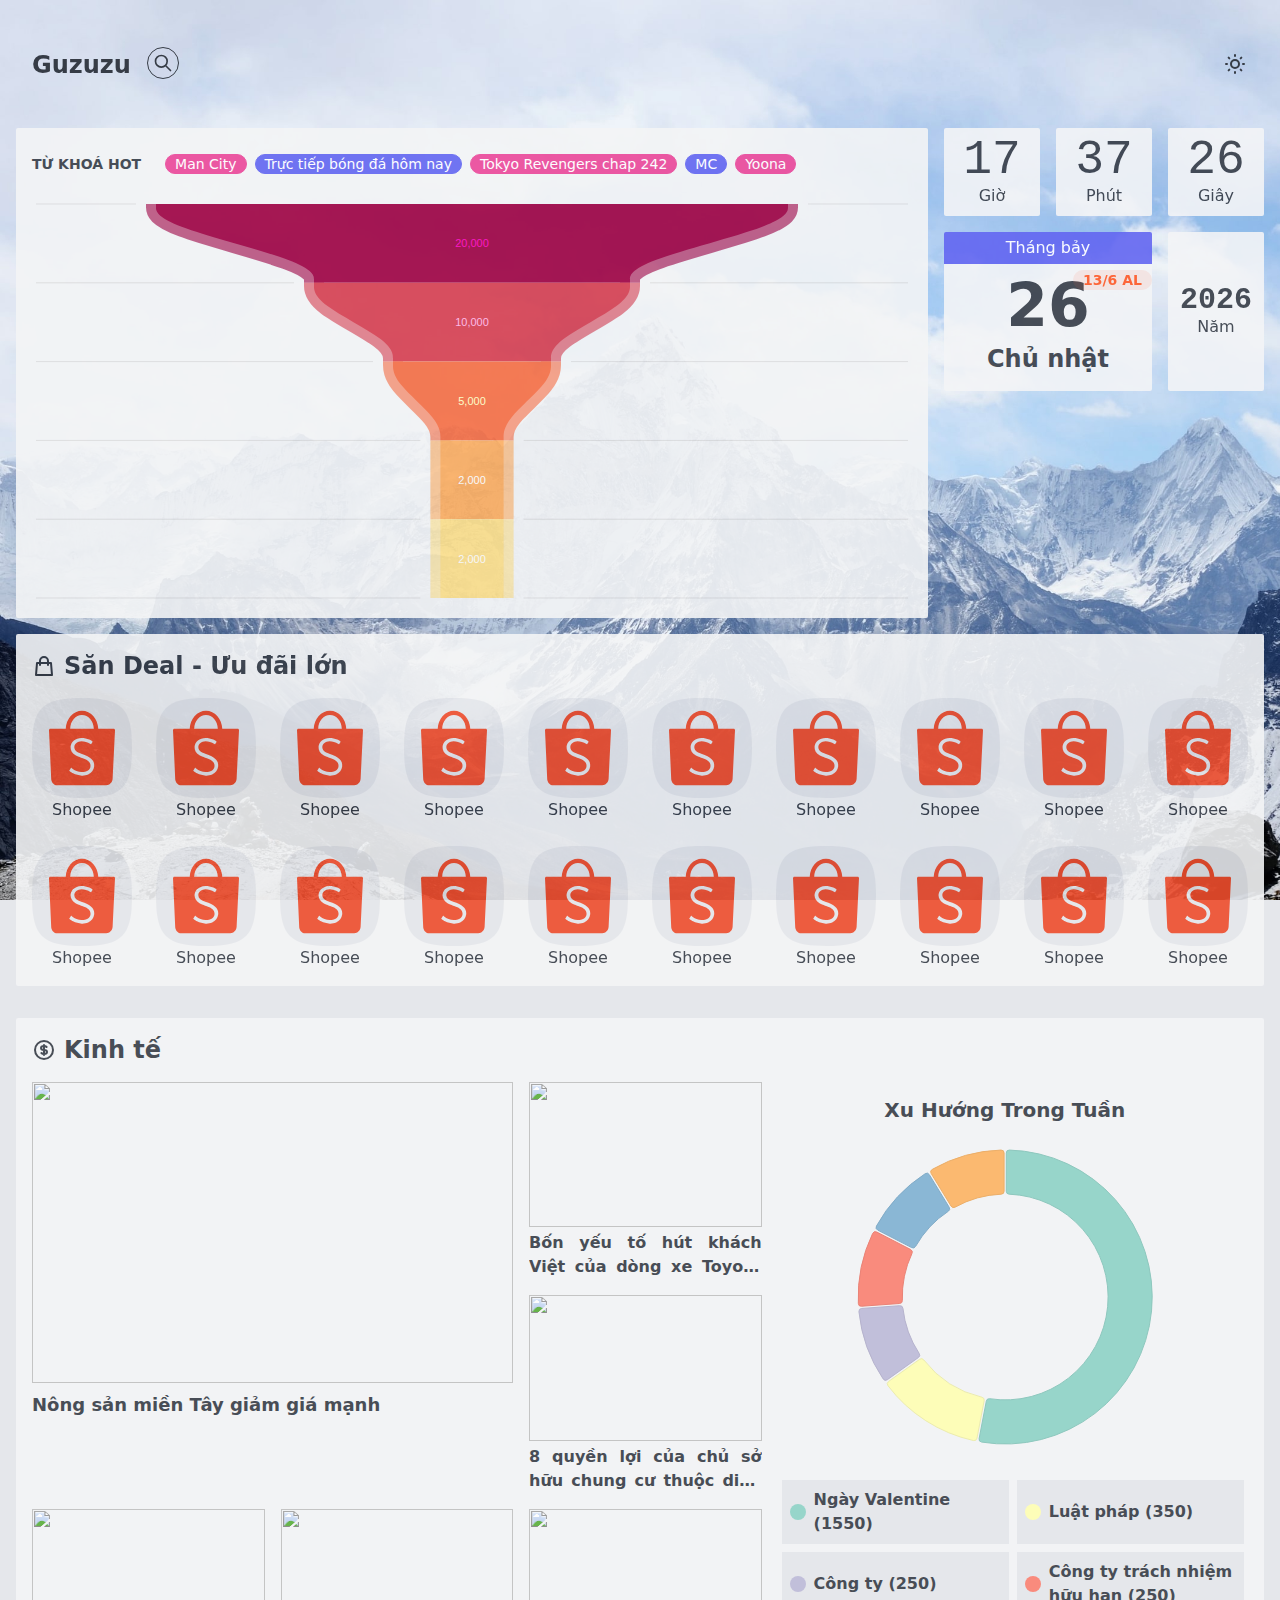
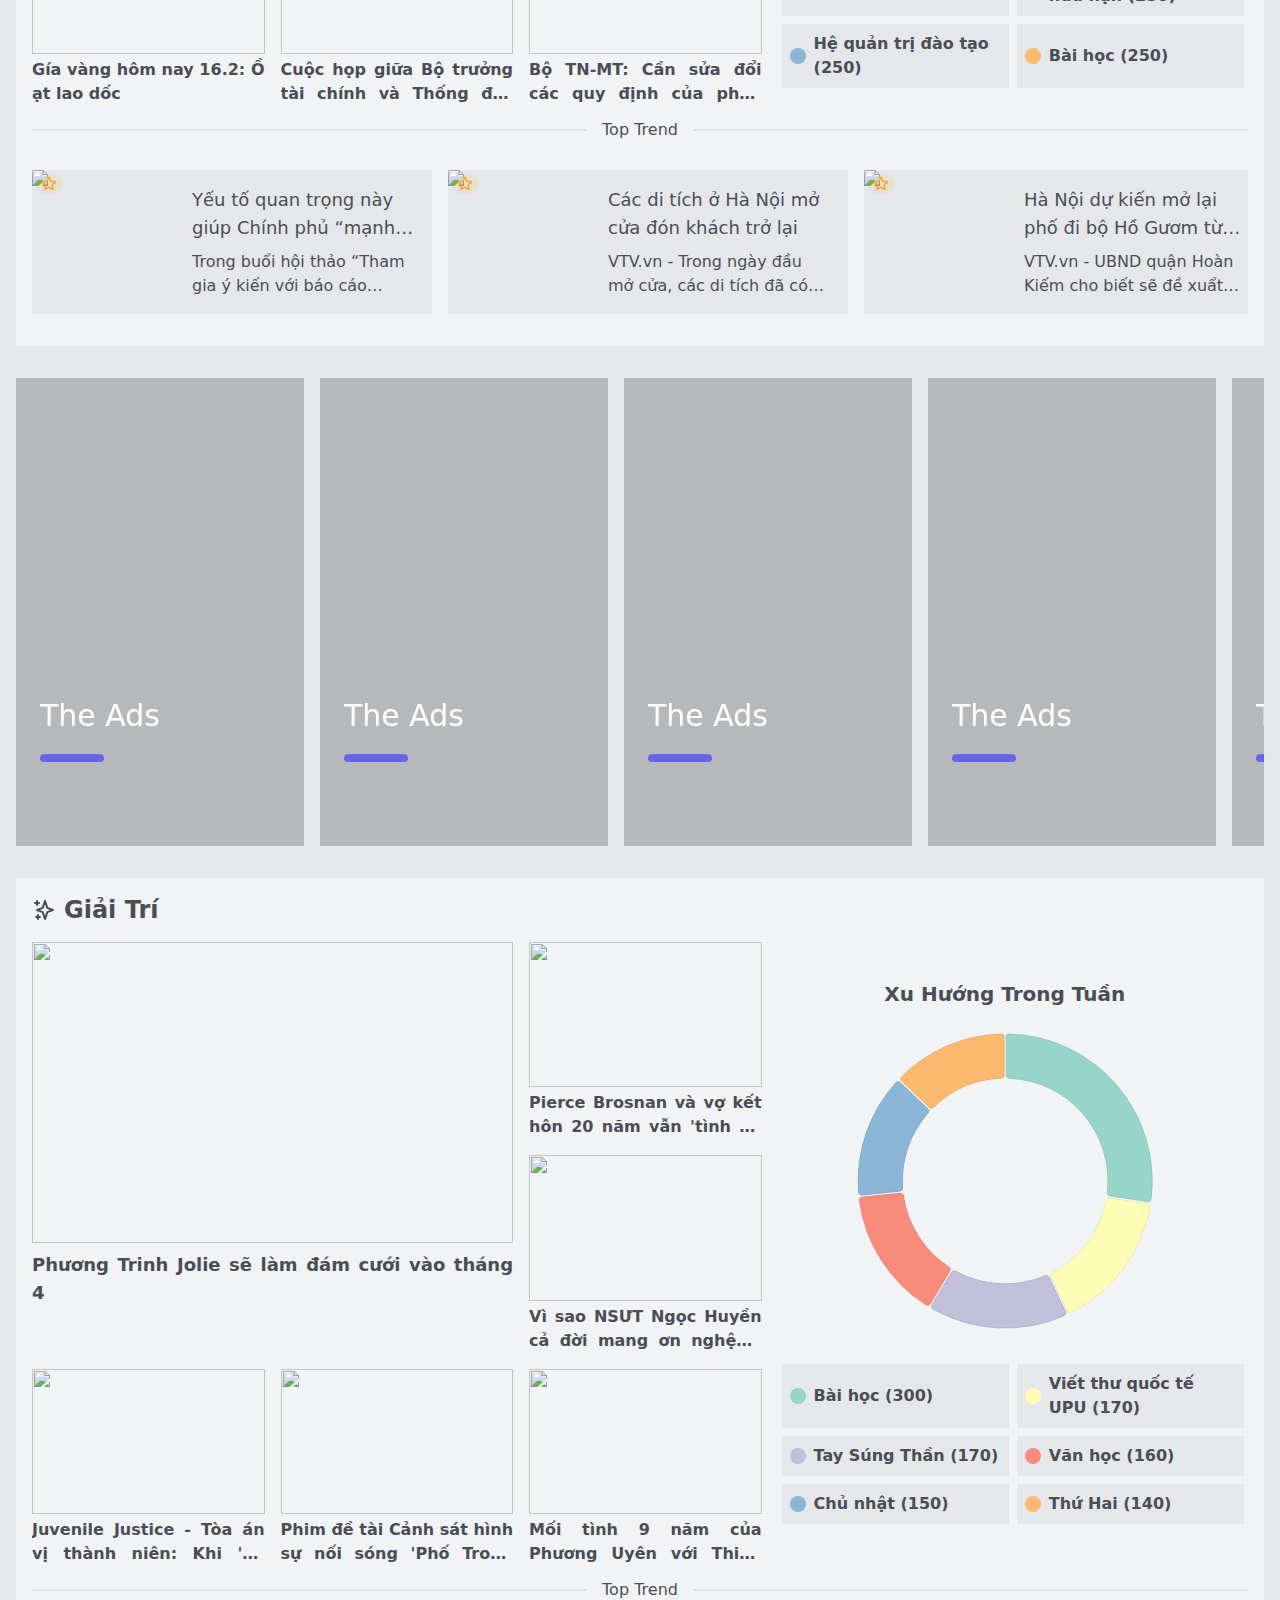
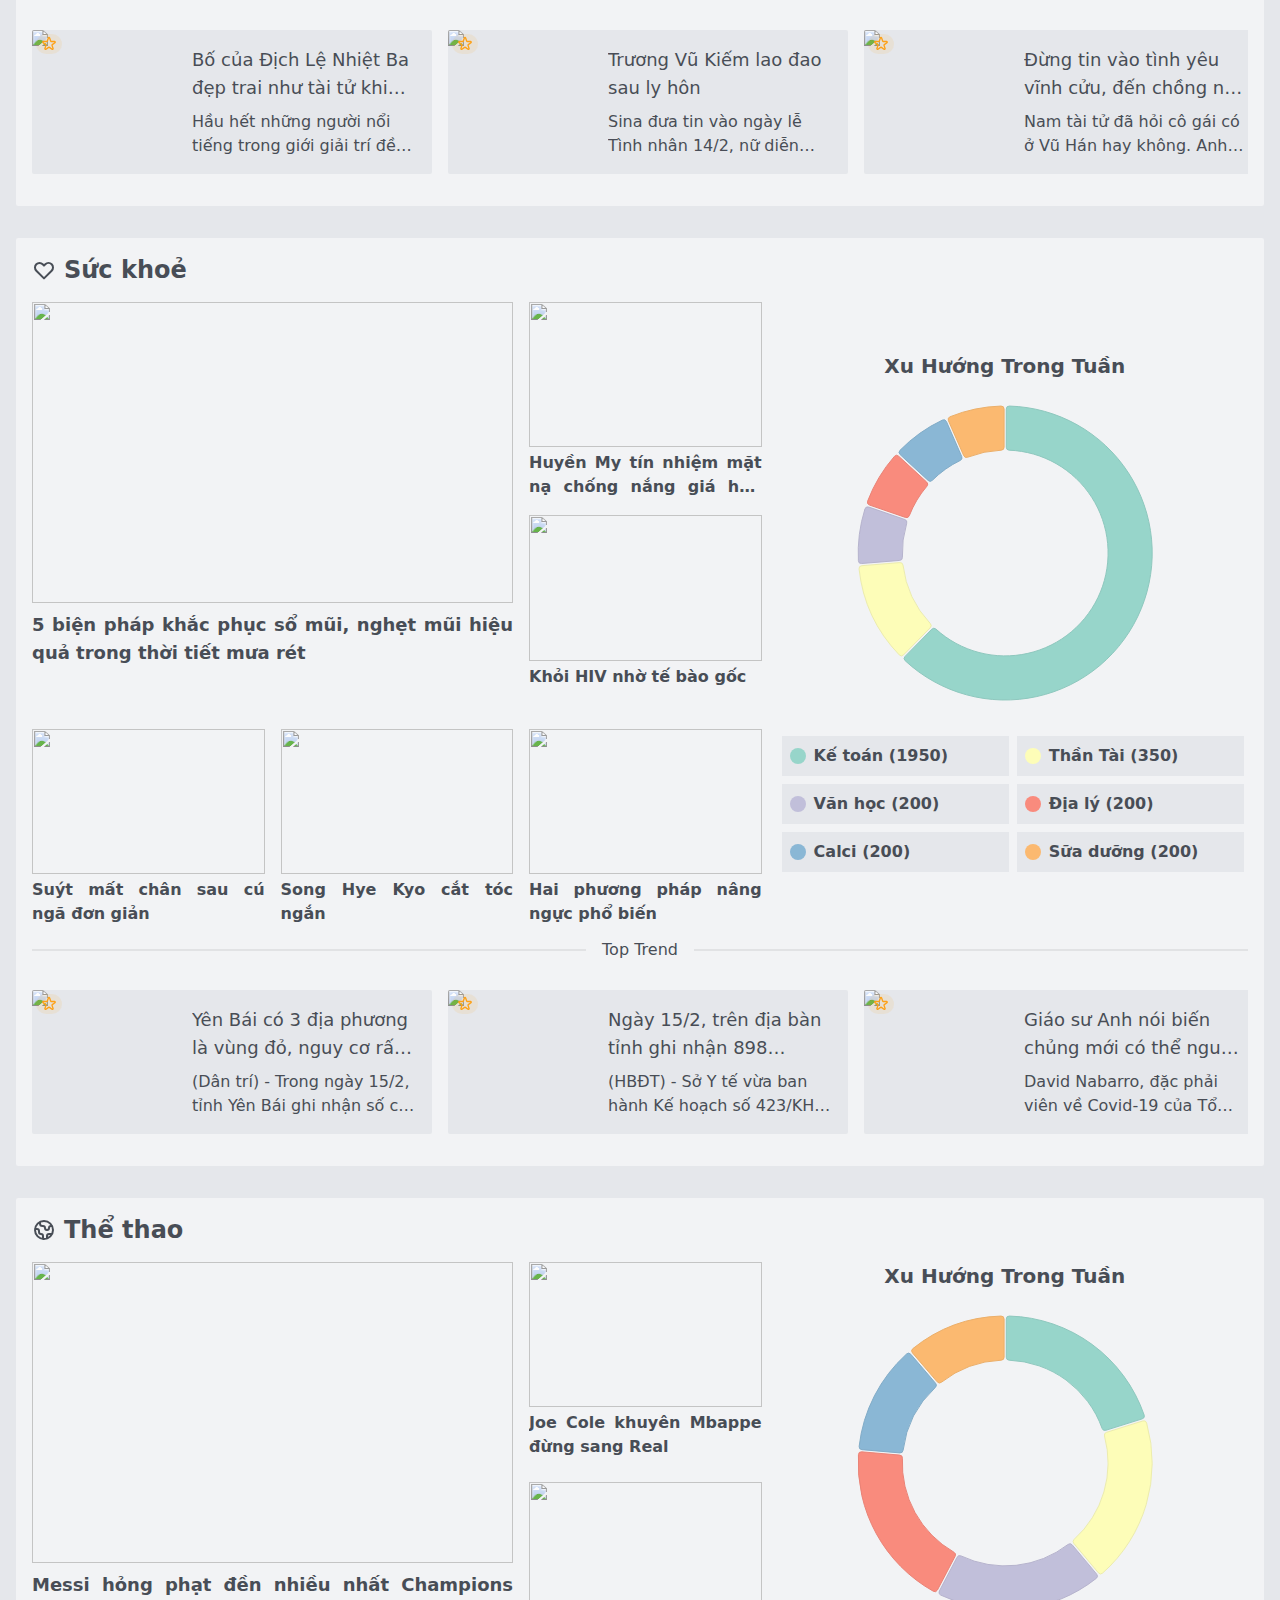
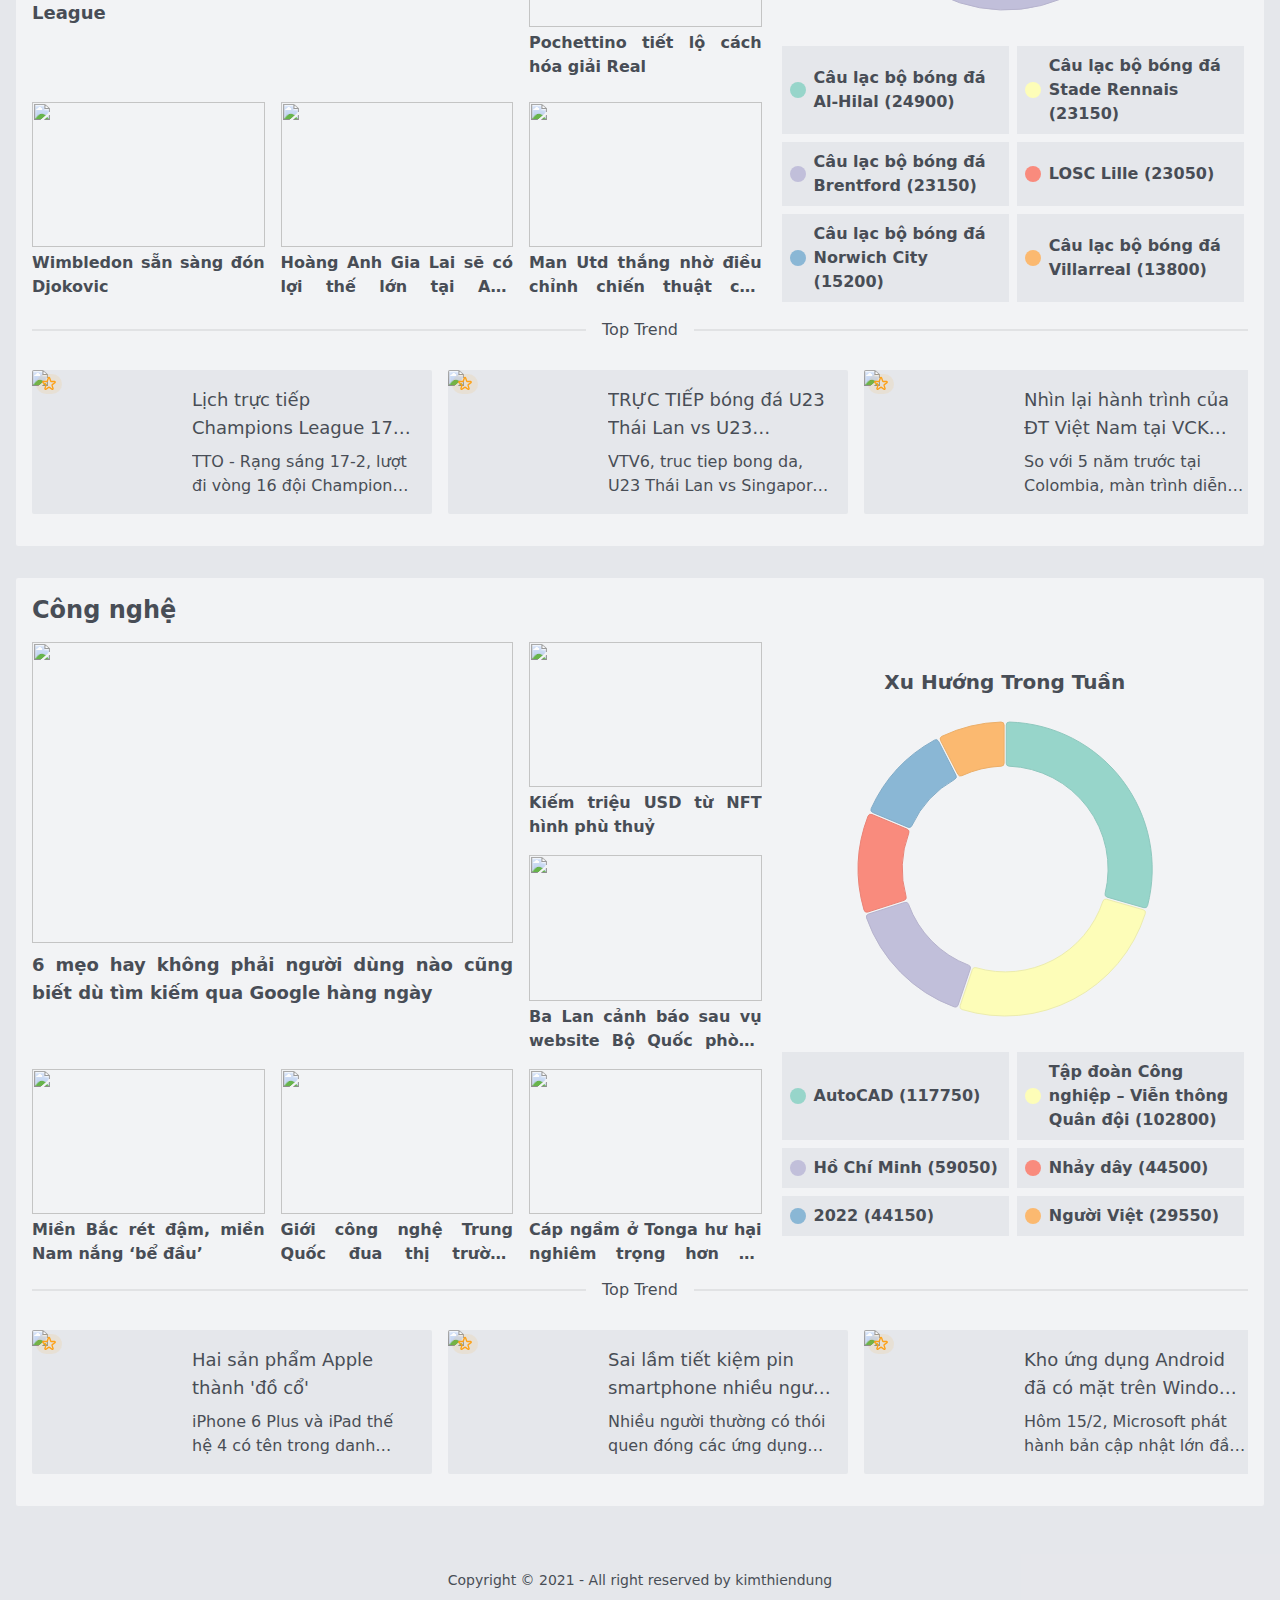
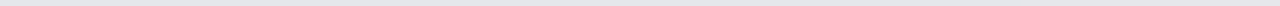
==== commit aa806425: "update ads" ====
--- a/index.html
+++ b/index.html
@@ -1 +1 @@
-<!DOCTYPE html><html><head><meta name="viewport" content="width=device-width"/><meta charSet="utf-8"/><title>Guzuzu - Tổng hợp xu hướng thịnh hành</title><link rel="icon" href="/favicon/favicon.ico"/><meta name="description" content="Trend tinh gọn phù hợp cho mọi đối tượng"/><meta name="author" content="kimthiendung@gmail.com"/><meta name="keywords" content="kinh tế, tài chính, giải trí, sức khoẻ, thể thao"/><script data-ad-client="ca-pub-7138616487261351" async="" src="https://pagead2.googlesyndication.com/pagead/js/adsbygoogle.js"></script><meta name="next-head-count" content="8"/><link rel="preload" href="/_next/static/css/5d3e97fa5b32f61455cb.css" as="style"/><link rel="stylesheet" href="/_next/static/css/5d3e97fa5b32f61455cb.css" data-n-g=""/><noscript data-n-css=""></noscript><script defer="" nomodule="" src="/_next/static/chunks/polyfills-a40ef1678bae11e696dba45124eadd70.js"></script><script src="/_next/static/chunks/webpack-dd29858f6c9f425a9293.js" defer=""></script><script src="/_next/static/chunks/framework-c93ed74a065331c4bd75.js" defer=""></script><script src="/_next/static/chunks/main-8d15616dad332ac01c02.js" defer=""></script><script src="/_next/static/chunks/pages/_app-7e0ab05a285b1c931560.js" defer=""></script><script src="/_next/static/chunks/765-8320675ee1965f8f7a95.js" defer=""></script><script src="/_next/static/chunks/pages/index-639b7b6b60b6aea402d6.js" defer=""></script><script src="/_next/static/461UAaNRXP79G6HWdk2LV/_buildManifest.js" defer=""></script><script src="/_next/static/461UAaNRXP79G6HWdk2LV/_ssgManifest.js" defer=""></script></head><body><div id="__next"><div class="min-h-screen flex flex-col antialiased bg-base-200 text-base-content relative" data-theme="light"><div class="fixed top-0 left-0 w-full h-full bg-no-repeat bg-cover" style="will-change:transform;background-image:url(&#x27;/img/light-2.jpg&#x27;)"></div><main id="main" class="relative min-h-screen sm:p-4"><h1 class="hidden">Tin tức, từ khoá hot trend trong ngày - Guzuzu kênh tổng hợp mọi thứ mà bạn cần</h1><header id="header" class="relative"><div class="container mx-auto mb-4"><div class="w-full flex items-center justify-between h-24 z-20"><div class="flex-none "><a class="px-4 text-2xl font-semibold cursor-pointer">Guzuzu</a><span><label for="modal-search" class="btn btn-outline btn-circle btn-sm modal-button"><svg xmlns="http://www.w3.org/2000/svg" class="h-5 w-5" fill="none" viewBox="0 0 24 24" stroke="currentColor"><path stroke-linecap="round" stroke-linejoin="round" stroke-width="2" d="M21 21l-6-6m2-5a7 7 0 11-14 0 7 7 0 0114 0z"></path></svg></label><input type="checkbox" id="modal-search" class="modal-toggle"/><div class="modal"><div class="relative w-full h-full max-w-2xl"><label class="btn btn-circle modal-button absolute z-10 -top-3 -right-3" for="modal-search"><svg xmlns="http://www.w3.org/2000/svg" fill="none" viewBox="0 0 24 24" class="inline-block w-6 h-6 stroke-current"><path stroke-linecap="round" stroke-linejoin="round" stroke-width="2" d="M6 18L18 6M6 6l12 12"></path></svg></label><div class="modal-box bg-white text-gray-700 max-w-2xl max-h-full overflow-y-auto"><span class="block min-h-96"><div class="gcse-search"></div></span></div></div></div></span></div><div class="flex-none flex items-center"><button class="btn btn-ghost"><svg xmlns="http://www.w3.org/2000/svg" class="h-6 w-6" fill="none" viewBox="0 0 24 24" stroke="currentColor"><path stroke-linecap="round" stroke-linejoin="round" stroke-width="2" d="M12 3v1m0 16v1m9-9h-1M4 12H3m15.364 6.364l-.707-.707M6.343 6.343l-.707-.707m12.728 0l-.707.707M6.343 17.657l-.707.707M16 12a4 4 0 11-8 0 4 4 0 018 0z"></path></svg></button></div></div></div></header><div class="container mx-auto"><div class="flex flex-col md:flex-row items-stretch justify-between md:space-x-4"><div class="max-w-full flex-grow flex flex-col bg-base-100 opacity-90 rounded-sm mb-4"><div class="flex flex-col md:h-full max-w-full text-base-content"><div class="flex items-center px-4 mt-4"><span class="font-semibold uppercase text-sm mr-4">Từ khoá hot</span><div class="space-x-2 p-2"><a class="badge badge-accent" href="https://www.google.com/search?q=Man City" target="_blank">Man City</a><a class="badge badge-primary" href="https://www.google.com/search?q=Trực tiếp bóng đá hôm nay" target="_blank">Trực tiếp bóng đá hôm nay</a><a class="badge badge-accent" href="https://www.google.com/search?q=Tokyo Revengers chap 242" target="_blank">Tokyo Revengers chap 242</a><a class="badge badge-primary" href="https://www.google.com/search?q=MC" target="_blank">MC</a><a class="badge badge-accent" href="https://www.google.com/search?q=Yoona" target="_blank">Yoona</a></div></div><div class="flex h-96 md:flex-grow"><div style="width:100%;height:100%"></div></div></div></div><div class="self-center w-80 flex-none opacity-90 mb-4"><div style="min-height:211px"><a class="weatherwidget-io" href="https://forecast7.com/en/10d75106d68/ho-chi-minh/" data-label_1="HO CHI MINH" data-label_2="WEATHER" data-theme="retro-sky"></a></div></div></div></div><div id="home" class="container mx-auto"><div class="w-full bg-base-100 opacity-90 rounded-sm text-base-content p-4 mb-8"><h2 class="text-2xl font-bold mb-4 flex items-center"><svg xmlns="http://www.w3.org/2000/svg" class="h-6 w-6 mr-2" fill="none" viewBox="0 0 24 24" stroke="currentColor"><path stroke-linecap="round" stroke-linejoin="round" stroke-width="2" d="M16 11V7a4 4 0 00-8 0v4M5 9h14l1 12H4L5 9z"></path></svg>Săn Deal - Ưu đãi lớn</h2><div class="grid grid-cols-3 sm:grid-cols-6 md:grid-cols-8 lg:grid-cols-10 place-items-center gap-6"><div class="text-center w-full cursor-pointer"><div class="aspect-w-1 aspect-h-1 mask mask-squircle bg-base-200"><img src="/img/affiliate/shopee.svg" class="w-4/6 mx-auto"/></div><h3>Shopee</h3></div><div class="text-center w-full cursor-pointer"><div class="aspect-w-1 aspect-h-1 mask mask-squircle bg-base-200"><img src="/img/affiliate/shopee.svg" class="w-4/6 mx-auto"/></div><h3>Shopee</h3></div><div class="text-center w-full cursor-pointer"><div class="aspect-w-1 aspect-h-1 mask mask-squircle bg-base-200"><img src="/img/affiliate/shopee.svg" class="w-4/6 mx-auto"/></div><h3>Shopee</h3></div><div class="text-center w-full cursor-pointer"><div class="aspect-w-1 aspect-h-1 mask mask-squircle bg-base-200"><img src="/img/affiliate/shopee.svg" class="w-4/6 mx-auto"/></div><h3>Shopee</h3></div><div class="text-center w-full cursor-pointer"><div class="aspect-w-1 aspect-h-1 mask mask-squircle bg-base-200"><img src="/img/affiliate/shopee.svg" class="w-4/6 mx-auto"/></div><h3>Shopee</h3></div><div class="text-center w-full cursor-pointer"><div class="aspect-w-1 aspect-h-1 mask mask-squircle bg-base-200"><img src="/img/affiliate/shopee.svg" class="w-4/6 mx-auto"/></div><h3>Shopee</h3></div><div class="text-center w-full cursor-pointer"><div class="aspect-w-1 aspect-h-1 mask mask-squircle bg-base-200"><img src="/img/affiliate/shopee.svg" class="w-4/6 mx-auto"/></div><h3>Shopee</h3></div><div class="text-center w-full cursor-pointer"><div class="aspect-w-1 aspect-h-1 mask mask-squircle bg-base-200"><img src="/img/affiliate/shopee.svg" class="w-4/6 mx-auto"/></div><h3>Shopee</h3></div><div class="text-center w-full cursor-pointer"><div class="aspect-w-1 aspect-h-1 mask mask-squircle bg-base-200"><img src="/img/affiliate/shopee.svg" class="w-4/6 mx-auto"/></div><h3>Shopee</h3></div><div class="text-center w-full cursor-pointer"><div class="aspect-w-1 aspect-h-1 mask mask-squircle bg-base-200"><img src="/img/affiliate/shopee.svg" class="w-4/6 mx-auto"/></div><h3>Shopee</h3></div><div class="text-center w-full cursor-pointer"><div class="aspect-w-1 aspect-h-1 mask mask-squircle bg-base-200"><img src="/img/affiliate/shopee.svg" class="w-4/6 mx-auto"/></div><h3>Shopee</h3></div><div class="text-center w-full cursor-pointer"><div class="aspect-w-1 aspect-h-1 mask mask-squircle bg-base-200"><img src="/img/affiliate/shopee.svg" class="w-4/6 mx-auto"/></div><h3>Shopee</h3></div><div class="text-center w-full cursor-pointer"><div class="aspect-w-1 aspect-h-1 mask mask-squircle bg-base-200"><img src="/img/affiliate/shopee.svg" class="w-4/6 mx-auto"/></div><h3>Shopee</h3></div><div class="text-center w-full cursor-pointer"><div class="aspect-w-1 aspect-h-1 mask mask-squircle bg-base-200"><img src="/img/affiliate/shopee.svg" class="w-4/6 mx-auto"/></div><h3>Shopee</h3></div><div class="text-center w-full cursor-pointer"><div class="aspect-w-1 aspect-h-1 mask mask-squircle bg-base-200"><img src="/img/affiliate/shopee.svg" class="w-4/6 mx-auto"/></div><h3>Shopee</h3></div><div class="text-center w-full cursor-pointer"><div class="aspect-w-1 aspect-h-1 mask mask-squircle bg-base-200"><img src="/img/affiliate/shopee.svg" class="w-4/6 mx-auto"/></div><h3>Shopee</h3></div><div class="text-center w-full cursor-pointer"><div class="aspect-w-1 aspect-h-1 mask mask-squircle bg-base-200"><img src="/img/affiliate/shopee.svg" class="w-4/6 mx-auto"/></div><h3>Shopee</h3></div><div class="text-center w-full cursor-pointer"><div class="aspect-w-1 aspect-h-1 mask mask-squircle bg-base-200"><img src="/img/affiliate/shopee.svg" class="w-4/6 mx-auto"/></div><h3>Shopee</h3></div><div class="text-center w-full cursor-pointer"><div class="aspect-w-1 aspect-h-1 mask mask-squircle bg-base-200"><img src="/img/affiliate/shopee.svg" class="w-4/6 mx-auto"/></div><h3>Shopee</h3></div><div class="text-center w-full cursor-pointer"><div class="aspect-w-1 aspect-h-1 mask mask-squircle bg-base-200"><img src="/img/affiliate/shopee.svg" class="w-4/6 mx-auto"/></div><h3>Shopee</h3></div></div></div><div class="w-full bg-base-100 opacity-90 rounded-sm text-base-content p-4 mb-8"><h2 class="text-2xl font-bold mb-4 flex items-center"><svg xmlns="http://www.w3.org/2000/svg" class="h-6 w-6 mr-2" fill="none" viewBox="0 0 24 24" stroke="currentColor"><path stroke-linecap="round" stroke-linejoin="round" stroke-width="2" d="M12 8c-1.657 0-3 .895-3 2s1.343 2 3 2 3 .895 3 2-1.343 2-3 2m0-8c1.11 0 2.08.402 2.599 1M12 8V7m0 1v8m0 0v1m0-1c-1.11 0-2.08-.402-2.599-1M21 12a9 9 0 11-18 0 9 9 0 0118 0z"></path></svg>Kinh tế</h2><div class="flex flex-col lg:flex-row item font-semibold text-justify"><div class="lg:w-3/5 grid lg:grid-cols-3 grid-rows-3 gap-4"><a href="https://www.msn.com/vi-vn/money/news/n%C3%B4ng-s%E1%BA%A3n-mi%E1%BB%81n-t%C3%A2y-gi%E1%BA%A3m-gi%C3%A1-m%E1%BA%A1nh/ar-AATUfgp?ocid=finance-verthp-feeds" target="_blank" class="col-span-2 row-span-2"><div class="aspect-w-8 aspect-h-5"><img src="https://img-s-msn-com.akamaized.net/tenant/amp/entityid/AATUdp3.img" class="w-full h-full absolute inset-0 object-cover"/></div><h3 class="text-lg mt-2 line-clamp-2">Nông sản miền Tây giảm giá mạnh</h3><p class="font-light mb-3 line-clamp-2"></p></a><a href="https://www.msn.com/vi-vn/money/news/b%E1%BB%91n-y%E1%BA%BFu-t%E1%BB%91-h%C3%BAt-kh%C3%A1ch-vi%E1%BB%87t-c%E1%BB%A7a-d%C3%B2ng-xe-toyota-hybrid/ar-AATUlCm?ocid=finance-verthp-feeds" target="_blank"><div class="aspect-w-8 aspect-h-5"><img src="https://img-s-msn-com.akamaized.net/tenant/amp/entityid/AATUqqx.img" class="w-full h-full absolute inset-0 object-cover object-top"/></div><h3 class="text-justify mt-1 line-clamp-2">Bốn yếu tố hút khách Việt của dòng xe Toyota hybrid</h3></a><a href="https://www.msn.com/vi-vn/money/news/8-quy%E1%BB%81n-l%E1%BB%A3i-c%E1%BB%A7a-ch%E1%BB%A7-s%E1%BB%9F-h%E1%BB%AFu-chung-c%C6%B0-thu%E1%BB%99c-di%E1%BB%87n-c%E1%BA%A3i-t%E1%BA%A1o-x%C3%A2y-l%E1%BA%A1i/ar-AATUlwe?ocid=finance-verthp-feeds" target="_blank"><div class="aspect-w-8 aspect-h-5"><img src="https://img-s-msn-com.akamaized.net/tenant/amp/entityid/AATUqjZ.img" class="w-full h-full absolute inset-0 object-cover object-top"/></div><h3 class="text-justify mt-1 line-clamp-2">8 quyền lợi của chủ sở hữu chung cư thuộc diện cải tạo, xây lại</h3></a><a href="https://www.msn.com/vi-vn/money/news/g%C3%ADa-v%C3%A0ng-h%C3%B4m-nay-16-2-%E1%BB%93-%E1%BA%A1t-lao-d%E1%BB%91c/ar-AATUgzg?ocid=finance-verthp-feeds" target="_blank"><div class="aspect-w-8 aspect-h-5"><img src="https://img-s-msn-com.akamaized.net/tenant/amp/entityid/AATUji2.img" class="w-full h-full absolute inset-0 object-cover object-top"/></div><h3 class="text-justify mt-1 line-clamp-2">Gía vàng hôm nay 16.2: Ồ ạt lao dốc</h3></a><a href="https://www.msn.com/vi-vn/money/news/cu%E1%BB%99c-h%E1%BB%8Dp-gi%E1%BB%AFa-b%E1%BB%99-tr%C6%B0%E1%BB%9Fng-t%C3%A0i-ch%C3%ADnh-v%C3%A0-th%E1%BB%91ng-%C4%91%E1%BB%91c-ng%C3%A2n-h%C3%A0ng-g7-b%E1%BB%8B-ho%C3%A3n/ar-AATUsEP?ocid=finance-verthp-feeds" target="_blank"><div class="aspect-w-8 aspect-h-5"><img src="https://img-s-msn-com.akamaized.net/tenant/amp/entityid/AATUgOB.img" class="w-full h-full absolute inset-0 object-cover object-top"/></div><h3 class="text-justify mt-1 line-clamp-2">Cuộc họp giữa Bộ trưởng tài chính và Thống đốc ngân hàng G7 bị hoãn</h3></a><a href="https://www.msn.com/vi-vn/money/news/b%E1%BB%99-tn-mt-c%E1%BA%A7n-s%E1%BB%ADa-%C4%91%E1%BB%95i-c%C3%A1c-quy-%C4%91%E1%BB%8Bnh-c%E1%BB%A7a-ph%C3%A1p-lu%E1%BA%ADt-v%E1%BB%81-%C4%91%E1%BA%A5u-gi%C3%A1-%C4%91%E1%BA%A5t/ar-AATUwXd?ocid=finance-verthp-feeds" target="_blank"><div class="aspect-w-8 aspect-h-5"><img src="https://img-s-msn-com.akamaized.net/tenant/amp/entityid/AATUsls.img" class="w-full h-full absolute inset-0 object-cover object-top"/></div><h3 class="text-justify mt-1 line-clamp-2">Bộ TN-MT: Cần sửa đổi các quy định của pháp luật về đấu giá đất</h3></a></div><div class="mt-8 lg:mt-0 lg:w-2/5"><div class="h-full max-w-full text-base-content"><div class="relative h-full flex items-center"><div class="w-full"><h3 class="text-xl text-center mb-4">Xu Hướng Trong Tuần</h3><div class="h-96 overflow-hidden"><div style="width:100%;height:100%"></div></div><div class="grid grid-cols-2 -mt-12 lg:pl-4 text-left relative z-10"><a class="flex items-center bg-base-200 m-1 p-2" href="https://www.google.com/search?q=Ngày Valentine" target="_blank"><span class="flex-shrink-0 w-4 h-4 inline-block rounded-badge mr-2" style="background-color:#8ed3c7"></span><span>Ngày Valentine<!-- --> (<!-- -->1550<!-- -->)</span></a><a class="flex items-center bg-base-200 m-1 p-2" href="https://www.google.com/search?q=Luật pháp" target="_blank"><span class="flex-shrink-0 w-4 h-4 inline-block rounded-badge mr-2" style="background-color:#ffffb3"></span><span>Luật pháp<!-- --> (<!-- -->350<!-- -->)</span></a><a class="flex items-center bg-base-200 m-1 p-2" href="https://www.google.com/search?q=Công ty" target="_blank"><span class="flex-shrink-0 w-4 h-4 inline-block rounded-badge mr-2" style="background-color:#bdbad9"></span><span>Công ty<!-- --> (<!-- -->250<!-- -->)</span></a><a class="flex items-center bg-base-200 m-1 p-2" href="https://www.google.com/search?q=Công ty trách nhiệm hữu hạn" target="_blank"><span class="flex-shrink-0 w-4 h-4 inline-block rounded-badge mr-2" style="background-color:#fb8071"></span><span>Công ty trách nhiệm hữu hạn<!-- --> (<!-- -->250<!-- -->)</span></a><a class="flex items-center bg-base-200 m-1 p-2" href="https://www.google.com/search?q=Hệ quản trị đào tạo" target="_blank"><span class="flex-shrink-0 w-4 h-4 inline-block rounded-badge mr-2" style="background-color:#7fb1d3"></span><span>Hệ quản trị đào tạo<!-- --> (<!-- -->250<!-- -->)</span></a><a class="flex items-center bg-base-200 m-1 p-2" href="https://www.google.com/search?q=Bài học" target="_blank"><span class="flex-shrink-0 w-4 h-4 inline-block rounded-badge mr-2" style="background-color:#fdb462"></span><span>Bài học<!-- --> (<!-- -->250<!-- -->)</span></a></div></div></div></div></div></div><div class="divider">Top Trend</div><div class="sm:flex sm:flex-nowrap mt-8 sm:space-x-4 overflow-x-auto pr-4"><a href="https://cafef.vn/yeu-to-quan-trong-nay-giup-chinh-phu-manh-tay-dau-tu-94000-ty-dong-vao-vanh-dai-4-vung-thu-do-ha-noi-20220215112940717.chn" target="_blank" class="w-full sm:w-1/2 lg:w-1/3 mb-4 sm:flex-none flex bg-base-200 rounded-sm overflow-hidden relative"><div class="badge badge-warning p-1 absolute top-1 left-1"><svg xmlns="http://www.w3.org/2000/svg" class="h-4 w-4" fill="none" viewBox="0 0 24 24" stroke="currentColor"><path stroke-linecap="round" stroke-linejoin="round" stroke-width="2" d="M11.049 2.927c.3-.921 1.603-.921 1.902 0l1.519 4.674a1 1 0 00.95.69h4.915c.969 0 1.371 1.24.588 1.81l-3.976 2.888a1 1 0 00-.363 1.118l1.518 4.674c.3.922-.755 1.688-1.538 1.118l-3.976-2.888a1 1 0 00-1.176 0l-3.976 2.888c-.783.57-1.838-.197-1.538-1.118l1.518-4.674a1 1 0 00-.363-1.118l-3.976-2.888c-.784-.57-.38-1.81.588-1.81h4.914a1 1 0 00.951-.69l1.519-4.674z"></path></svg></div><img class="w-36 max-w-md h-auto flex-none object-cover" src="//t0.gstatic.com/images?q=tbn:ANd9GcQc1zafGqsF_n5nXGjcLkzCYzEV48BU3M5NC3Wm0qsz2vp9Chrs7jeyARbV7rt4uPPYWzi0ZLrqnN4"/><div class="flex-grow p-4 my-auto"><h1 class="text-lg line-clamp-2">Yếu tố quan trọng này giúp Chính phủ “mạnh tay” đầu tư 94.000 tỷ đồng vào Vành đai 4 vùng Thủ đô Hà Nội</h1><p class="mt-2 font-light line-clamp-2">Trong buổi hội thảo “Tham gia ý kiến với báo cáo nghiên cứu tiền khả thi dự án đầu tư xây dựng đường vành đai 4 - vùng thủ đô” ngày 14/2/2022, Chủ tịch UBND TP Hà Nội Chu Ngọc Anh đã chia sẻ 60% tuyến đường vành đai là đi trên cao sau khi nhận được sự đồng&nbsp;...</p></div></a><a href="https://vtv.vn/xa-hoi/cac-di-tich-o-ha-noi-mo-cua-don-khach-tro-lai-20220215180928801.htm" target="_blank" class="w-full sm:w-1/2 lg:w-1/3 mb-4 sm:flex-none flex bg-base-200 rounded-sm overflow-hidden relative"><div class="badge badge-warning p-1 absolute top-1 left-1"><svg xmlns="http://www.w3.org/2000/svg" class="h-4 w-4" fill="none" viewBox="0 0 24 24" stroke="currentColor"><path stroke-linecap="round" stroke-linejoin="round" stroke-width="2" d="M11.049 2.927c.3-.921 1.603-.921 1.902 0l1.519 4.674a1 1 0 00.95.69h4.915c.969 0 1.371 1.24.588 1.81l-3.976 2.888a1 1 0 00-.363 1.118l1.518 4.674c.3.922-.755 1.688-1.538 1.118l-3.976-2.888a1 1 0 00-1.176 0l-3.976 2.888c-.783.57-1.838-.197-1.538-1.118l1.518-4.674a1 1 0 00-.363-1.118l-3.976-2.888c-.784-.57-.38-1.81.588-1.81h4.914a1 1 0 00.951-.69l1.519-4.674z"></path></svg></div><img class="w-36 max-w-md h-auto flex-none object-cover" src="//t2.gstatic.com/images?q=tbn:ANd9GcSHm3CDedYytuM9_nYf8Q2S9WLbVIrBTCDKVMG_KcR2kQi_0SZUcQ2JKhPRMwcPf3zOdXJvu079O8I"/><div class="flex-grow p-4 my-auto"><h1 class="text-lg line-clamp-2">Các di tích ở Hà Nội mở cửa đón khách trở lại</h1><p class="mt-2 font-light line-clamp-2">VTV.vn - Trong ngày đầu mở cửa, các di tích đã có khách tới tham quan nhưng lượng khách chưa quá đông. Các quy định về đảm bảo an toàn phòng chống dịch...</p></div></a><a href="https://vtv.vn/xa-hoi/ha-noi-du-kien-mo-lai-pho-di-bo-ho-guom-tu-dau-thang-3-20220215232419639.htm" target="_blank" class="w-full sm:w-1/2 lg:w-1/3 mb-4 sm:flex-none flex bg-base-200 rounded-sm overflow-hidden relative"><div class="badge badge-warning p-1 absolute top-1 left-1"><svg xmlns="http://www.w3.org/2000/svg" class="h-4 w-4" fill="none" viewBox="0 0 24 24" stroke="currentColor"><path stroke-linecap="round" stroke-linejoin="round" stroke-width="2" d="M11.049 2.927c.3-.921 1.603-.921 1.902 0l1.519 4.674a1 1 0 00.95.69h4.915c.969 0 1.371 1.24.588 1.81l-3.976 2.888a1 1 0 00-.363 1.118l1.518 4.674c.3.922-.755 1.688-1.538 1.118l-3.976-2.888a1 1 0 00-1.176 0l-3.976 2.888c-.783.57-1.838-.197-1.538-1.118l1.518-4.674a1 1 0 00-.363-1.118l-3.976-2.888c-.784-.57-.38-1.81.588-1.81h4.914a1 1 0 00.951-.69l1.519-4.674z"></path></svg></div><img class="w-36 max-w-md h-auto flex-none object-cover" src="//t0.gstatic.com/images?q=tbn:ANd9GcTIwXaPDd9ln__2afThChQri57Gw8xxTC4Q9n8yC9SPzdFTmM-lXE8OvQmmNmFzyvGXI5_xK9MIqcE"/><div class="flex-grow p-4 my-auto"><h1 class="text-lg line-clamp-2">Hà Nội dự kiến mở lại phố đi bộ Hồ Gươm từ đầu tháng 3</h1><p class="mt-2 font-light line-clamp-2">VTV.vn - UBND quận Hoàn Kiếm cho biết sẽ đề xuẩt thành phố cho mở cửa phố đi bộ Hồ Gươm từ tháng 3 và xây dựng phương án phòng dịch thích ứng với trạng thái bình thường mới.</p></div></a><a href="https://dantri.com.vn/suc-khoe/yen-bai-co-3-dia-phuong-la-vung-do-nguy-co-rat-cao-20220215210501895.htm" target="_blank" class="w-full sm:w-1/2 lg:w-1/3 mb-4 sm:flex-none flex bg-base-200 rounded-sm overflow-hidden relative"><div class="badge badge-warning p-1 absolute top-1 left-1"><svg xmlns="http://www.w3.org/2000/svg" class="h-4 w-4" fill="none" viewBox="0 0 24 24" stroke="currentColor"><path stroke-linecap="round" stroke-linejoin="round" stroke-width="2" d="M11.049 2.927c.3-.921 1.603-.921 1.902 0l1.519 4.674a1 1 0 00.95.69h4.915c.969 0 1.371 1.24.588 1.81l-3.976 2.888a1 1 0 00-.363 1.118l1.518 4.674c.3.922-.755 1.688-1.538 1.118l-3.976-2.888a1 1 0 00-1.176 0l-3.976 2.888c-.783.57-1.838-.197-1.538-1.118l1.518-4.674a1 1 0 00-.363-1.118l-3.976-2.888c-.784-.57-.38-1.81.588-1.81h4.914a1 1 0 00.951-.69l1.519-4.674z"></path></svg></div><img class="w-36 max-w-md h-auto flex-none object-cover" src="//t2.gstatic.com/images?q=tbn:ANd9GcQpzGp-0paJLlsenfWrehsjI0PATN57WH0xWTOsC1aSUhLXfFzAwClmls4kXseKtO5CJDa_Ke48M_Q"/><div class="flex-grow p-4 my-auto"><h1 class="text-lg line-clamp-2">Yên Bái có 3 địa phương là vùng đỏ, nguy cơ rất cao</h1><p class="mt-2 font-light line-clamp-2">(Dân trí) - Trong ngày 15/2, tỉnh Yên Bái ghi nhận số ca mắc Covid-19 tăng kỷ lục là 453 ca. Hiện tỉnh này có 3 địa phương thuộc vùng đỏ, nguy cơ rất cao.</p></div></a><a href="https://thesaigontimes.vn/ap-luc-tim-phuong-an-thu-hoi-von-dau-tu-8-du-an-cao-toc-bac-nam-phia-dong/" target="_blank" class="w-full sm:w-1/2 lg:w-1/3 mb-4 sm:flex-none flex bg-base-200 rounded-sm overflow-hidden relative"><div class="badge badge-warning p-1 absolute top-1 left-1"><svg xmlns="http://www.w3.org/2000/svg" class="h-4 w-4" fill="none" viewBox="0 0 24 24" stroke="currentColor"><path stroke-linecap="round" stroke-linejoin="round" stroke-width="2" d="M11.049 2.927c.3-.921 1.603-.921 1.902 0l1.519 4.674a1 1 0 00.95.69h4.915c.969 0 1.371 1.24.588 1.81l-3.976 2.888a1 1 0 00-.363 1.118l1.518 4.674c.3.922-.755 1.688-1.538 1.118l-3.976-2.888a1 1 0 00-1.176 0l-3.976 2.888c-.783.57-1.838-.197-1.538-1.118l1.518-4.674a1 1 0 00-.363-1.118l-3.976-2.888c-.784-.57-.38-1.81.588-1.81h4.914a1 1 0 00.951-.69l1.519-4.674z"></path></svg></div><img class="w-36 max-w-md h-auto flex-none object-cover" src="//t1.gstatic.com/images?q=tbn:ANd9GcSSxajIdFnf0HssCkGRB-Pt72INyBZ6ycr3IwgTTMagarWD1yt-4SZyZdN9arod6MU8wK0iP-ILUXc"/><div class="flex-grow p-4 my-auto"><h1 class="text-lg line-clamp-2">Áp lực tìm phương án thu hồi vốn đầu tư 8 dự án cao tốc Bắc Nam phía Đông</h1><p class="mt-2 font-light line-clamp-2">(KTSG Online) – Tám dự án cao tốc Bắc Nam phía Đông (giai đoạn 2017-2021) sử dụng 100% vốn đầu tư công, trong đó có nhiều dự án đã phải chuyển từ hình thức đầu tư đối tác công – tư (PPP) ban đầu sang đầu tư ngân sách, sắp đi vào hoạt động nhưng lại&nbsp;...</p></div></a><a href="https://congthuong.vn/gia-lua-gao-hom-nay-162-gia-lua-gao-dong-loat-giam-100-dongkg-172058.html" target="_blank" class="w-full sm:w-1/2 lg:w-1/3 mb-4 sm:flex-none flex bg-base-200 rounded-sm overflow-hidden relative"><div class="badge badge-warning p-1 absolute top-1 left-1"><svg xmlns="http://www.w3.org/2000/svg" class="h-4 w-4" fill="none" viewBox="0 0 24 24" stroke="currentColor"><path stroke-linecap="round" stroke-linejoin="round" stroke-width="2" d="M11.049 2.927c.3-.921 1.603-.921 1.902 0l1.519 4.674a1 1 0 00.95.69h4.915c.969 0 1.371 1.24.588 1.81l-3.976 2.888a1 1 0 00-.363 1.118l1.518 4.674c.3.922-.755 1.688-1.538 1.118l-3.976-2.888a1 1 0 00-1.176 0l-3.976 2.888c-.783.57-1.838-.197-1.538-1.118l1.518-4.674a1 1 0 00-.363-1.118l-3.976-2.888c-.784-.57-.38-1.81.588-1.81h4.914a1 1 0 00.951-.69l1.519-4.674z"></path></svg></div><img class="w-36 max-w-md h-auto flex-none object-cover" src="//t3.gstatic.com/images?q=tbn:ANd9GcRDYUL8QleimNV_F55INmNUmoULhq7Uxyveg05HD46e7ZvsiDb7JsyCwI9HBBVIYVSvFaUmTmQ-Euk"/><div class="flex-grow p-4 my-auto"><h1 class="text-lg line-clamp-2">Giá lúa gạo hôm nay 16/2: Giá lúa gạo đồng loạt giảm 100 đồng/kg</h1><p class="mt-2 font-light line-clamp-2">Giá lúa gạo hôm nay tại các tỉnh Đồng bằng sông Cửu Long điều chỉnh giảm nhẹ ở một số giống lúa và gạo. Nhu cầu mua chậm lại, sức mua yếu.</p></div></a></div></div><div class="flex space-x-4 overflow-x-auto py-4 mb-4 -mt-4"><article class="flex-none w-72 rounded-sm bg-cover bg-center transform duration-500 hover:-translate-y-2 cursor-pointer group" style="background-image:url(https://images.pexels.com/photos/3325720/pexels-photo-3325720.jpeg?auto=compress&amp;amp;cs=tinysrgb&amp;amp;dpr=1&amp;amp;w=500)"><div class="bg-black bg-opacity-20 px-6 flex flex-wrap flex-col pt-60 hover:bg-opacity-75 transform duration-300"><h3 class="text-white text-3xl mb-5 transform translate-y-20 group-hover:translate-y-0 duration-300">The Ads</h3><div class="w-16 h-2 bg-primary rounded-full mb-5 transform translate-y-20 group-hover:translate-y-0 duration-300"></div><p class="opacity-0 text-white text-xl group-hover:opacity-80 transform duration-500 mb-8">Lorem ipsum dolor sit amet consectetur adipisicing elit. Maxime, beatae!</p></div></article><article class="flex-none w-72 rounded-sm bg-cover bg-center transform duration-500 hover:-translate-y-2 cursor-pointer group" style="background-image:url(https://images.pexels.com/photos/3325720/pexels-photo-3325720.jpeg?auto=compress&amp;amp;cs=tinysrgb&amp;amp;dpr=1&amp;amp;w=500)"><div class="bg-black bg-opacity-20 px-6 flex flex-wrap flex-col pt-60 hover:bg-opacity-75 transform duration-300"><h3 class="text-white text-3xl mb-5 transform translate-y-20 group-hover:translate-y-0 duration-300">The Ads</h3><div class="w-16 h-2 bg-primary rounded-full mb-5 transform translate-y-20 group-hover:translate-y-0 duration-300"></div><p class="opacity-0 text-white text-xl group-hover:opacity-80 transform duration-500 mb-8">Lorem ipsum dolor sit amet consectetur adipisicing elit. Maxime, beatae!</p></div></article><article class="flex-none w-72 rounded-sm bg-cover bg-center transform duration-500 hover:-translate-y-2 cursor-pointer group" style="background-image:url(https://images.pexels.com/photos/3325720/pexels-photo-3325720.jpeg?auto=compress&amp;amp;cs=tinysrgb&amp;amp;dpr=1&amp;amp;w=500)"><div class="bg-black bg-opacity-20 px-6 flex flex-wrap flex-col pt-60 hover:bg-opacity-75 transform duration-300"><h3 class="text-white text-3xl mb-5 transform translate-y-20 group-hover:translate-y-0 duration-300">The Ads</h3><div class="w-16 h-2 bg-primary rounded-full mb-5 transform translate-y-20 group-hover:translate-y-0 duration-300"></div><p class="opacity-0 text-white text-xl group-hover:opacity-80 transform duration-500 mb-8">Lorem ipsum dolor sit amet consectetur adipisicing elit. Maxime, beatae!</p></div></article><article class="flex-none w-72 rounded-sm bg-cover bg-center transform duration-500 hover:-translate-y-2 cursor-pointer group" style="background-image:url(https://images.pexels.com/photos/3325720/pexels-photo-3325720.jpeg?auto=compress&amp;amp;cs=tinysrgb&amp;amp;dpr=1&amp;amp;w=500)"><div class="bg-black bg-opacity-20 px-6 flex flex-wrap flex-col pt-60 hover:bg-opacity-75 transform duration-300"><h3 class="text-white text-3xl mb-5 transform translate-y-20 group-hover:translate-y-0 duration-300">The Ads</h3><div class="w-16 h-2 bg-primary rounded-full mb-5 transform translate-y-20 group-hover:translate-y-0 duration-300"></div><p class="opacity-0 text-white text-xl group-hover:opacity-80 transform duration-500 mb-8">Lorem ipsum dolor sit amet consectetur adipisicing elit. Maxime, beatae!</p></div></article><article class="flex-none w-72 rounded-sm bg-cover bg-center transform duration-500 hover:-translate-y-2 cursor-pointer group" style="background-image:url(https://images.pexels.com/photos/3325720/pexels-photo-3325720.jpeg?auto=compress&amp;amp;cs=tinysrgb&amp;amp;dpr=1&amp;amp;w=500)"><div class="bg-black bg-opacity-20 px-6 flex flex-wrap flex-col pt-60 hover:bg-opacity-75 transform duration-300"><h3 class="text-white text-3xl mb-5 transform translate-y-20 group-hover:translate-y-0 duration-300">The Ads</h3><div class="w-16 h-2 bg-primary rounded-full mb-5 transform translate-y-20 group-hover:translate-y-0 duration-300"></div><p class="opacity-0 text-white text-xl group-hover:opacity-80 transform duration-500 mb-8">Lorem ipsum dolor sit amet consectetur adipisicing elit. Maxime, beatae!</p></div></article><article class="flex-none w-72 rounded-sm bg-cover bg-center transform duration-500 hover:-translate-y-2 cursor-pointer group" style="background-image:url(https://images.pexels.com/photos/3325720/pexels-photo-3325720.jpeg?auto=compress&amp;amp;cs=tinysrgb&amp;amp;dpr=1&amp;amp;w=500)"><div class="bg-black bg-opacity-20 px-6 flex flex-wrap flex-col pt-60 hover:bg-opacity-75 transform duration-300"><h3 class="text-white text-3xl mb-5 transform translate-y-20 group-hover:translate-y-0 duration-300">The Ads</h3><div class="w-16 h-2 bg-primary rounded-full mb-5 transform translate-y-20 group-hover:translate-y-0 duration-300"></div><p class="opacity-0 text-white text-xl group-hover:opacity-80 transform duration-500 mb-8">Lorem ipsum dolor sit amet consectetur adipisicing elit. Maxime, beatae!</p></div></article></div><div class="w-full bg-base-100 opacity-90 rounded-sm text-base-content p-4 mb-8"><h2 class="text-2xl font-bold mb-4 flex items-center"><svg xmlns="http://www.w3.org/2000/svg" class="h-6 w-6 mr-2" fill="none" viewBox="0 0 24 24" stroke="currentColor"><path stroke-linecap="round" stroke-linejoin="round" stroke-width="2" d="M5 3v4M3 5h4M6 17v4m-2-2h4m5-16l2.286 6.857L21 12l-5.714 2.143L13 21l-2.286-6.857L5 12l5.714-2.143L13 3z"></path></svg>Giải Trí</h2><div class="flex flex-col lg:flex-row item font-semibold text-justify"><div class="lg:w-3/5 grid lg:grid-cols-3 grid-rows-3 gap-4"><a href="https://www.msn.com/vi-vn/entertainment/news/ph%c6%b0%c6%a1ng-trinh-jolie-s%e1%ba%bd-l%c3%a0m-%c4%91%c3%a1m-c%c6%b0%e1%bb%9bi-v%c3%a0o-th%c3%a1ng-4/ar-AATS6kR" target="_blank" class="col-span-2 row-span-2"><div class="aspect-w-8 aspect-h-5"><img src="https://img-s-msn-com.akamaized.net/tenant/amp/entityid/AATS1Rh.img" class="w-full h-full absolute inset-0 object-cover"/></div><h3 class="text-lg mt-2 line-clamp-2">Phương Trinh Jolie sẽ làm đám cưới vào tháng 4</h3><p class="font-light mb-3 line-clamp-2"></p></a><a href="https://www.msn.com/vi-vn/entertainment/celebrity/pierce-brosnan-v%c3%a0-v%e1%bb%a3-k%e1%ba%bft-h%c3%b4n-20-n%c4%83m-v%e1%ba%abn-t%c3%acnh-b%e1%bb%83-t%c3%acnh/ar-AATVhqP" target="_blank"><div class="aspect-w-8 aspect-h-5"><img src="https://img-s-msn-com.akamaized.net/tenant/amp/entityid/AATVfaS.img" class="w-full h-full absolute inset-0 object-cover object-top"/></div><h3 class="text-justify mt-1 line-clamp-2">Pierce Brosnan và vợ kết hôn 20 năm vẫn 'tình bể tình'</h3></a><a href="https://www.msn.com/vi-vn/entertainment/news/v%c3%ac-sao-ns%c6%b0t-ng%e1%bb%8dc-huy%e1%bb%81n-c%e1%ba%a3-%c4%91%e1%bb%9di-mang-%c6%a1n-ngh%e1%bb%87-s%c4%a9-c%e1%ba%a3i-l%c6%b0%c6%a1ng-minh-c%e1%ba%a3nh/ar-AATUZqO" target="_blank"><div class="aspect-w-8 aspect-h-5"><img src="https://img-s-msn-com.akamaized.net/tenant/amp/entityid/AATUXVo.img" class="w-full h-full absolute inset-0 object-cover object-top"/></div><h3 class="text-justify mt-1 line-clamp-2">Vì sao NSƯT Ngọc Huyền cả đời mang ơn nghệ sĩ cải lương Minh Cảnh?</h3></a><a href="https://www.msn.com/vi-vn/entertainment/news/juvenile-justice-t%c3%b2a-%c3%a1n-v%e1%bb%8b-th%c3%a0nh-ni%c3%aan-khi-b%c3%a0-tr%c3%b9m-kim-hye-soo-t%c3%a1i-xu%e1%ba%a5t/ar-AATUrYZ" target="_blank"><div class="aspect-w-8 aspect-h-5"><img src="https://img-s-msn-com.akamaized.net/tenant/amp/entityid/AATUrYF.img" class="w-full h-full absolute inset-0 object-cover object-top"/></div><h3 class="text-justify mt-1 line-clamp-2">Juvenile Justice - Tòa án vị thành niên: Khi 'bà trùm' Kim Hye Soo tái xuất</h3></a><a href="https://www.msn.com/vi-vn/entertainment/news/phim-%c4%91%e1%bb%81-t%c3%a0i-c%e1%ba%a3nh-s%c3%a1t-h%c3%acnh-s%e1%bb%b1-n%e1%bb%91i-s%c3%b3ng-ph%e1%bb%91-trong-l%c3%a0ng/ar-AATUvzr" target="_blank"><div class="aspect-w-8 aspect-h-5"><img src="https://img-s-msn-com.akamaized.net/tenant/amp/entityid/AATUomO.img" class="w-full h-full absolute inset-0 object-cover object-top"/></div><h3 class="text-justify mt-1 line-clamp-2">Phim đề tài Cảnh sát hình sự nối sóng 'Phố Trong Làng'</h3></a><a href="https://www.msn.com/vi-vn/entertainment/news/m%e1%bb%91i-t%c3%acnh-9-n%c4%83m-c%e1%bb%a7a-ph%c6%b0%c6%a1ng-uy%c3%aan-v%e1%bb%9bi-thi%e1%bb%81u-b%e1%ba%a3o-trang-tr%c6%b0%e1%bb%9bc-khi-y%c3%aau-thanh-h%c3%a0/ar-AATRSoT" target="_blank"><div class="aspect-w-8 aspect-h-5"><img src="https://img-s-msn-com.akamaized.net/tenant/amp/entityid/AATRZM1.img" class="w-full h-full absolute inset-0 object-cover object-top"/></div><h3 class="text-justify mt-1 line-clamp-2">Mối tình 9 năm của Phương Uyên với Thiều Bảo Trang trước khi yêu Thanh Hà</h3></a></div><div class="mt-8 lg:mt-0 lg:w-2/5"><div class="h-full max-w-full text-base-content"><div class="relative h-full flex items-center"><div class="w-full"><h3 class="text-xl text-center mb-4">Xu Hướng Trong Tuần</h3><div class="h-96 overflow-hidden"><div style="width:100%;height:100%"></div></div><div class="grid grid-cols-2 -mt-12 lg:pl-4 text-left relative z-10"><a class="flex items-center bg-base-200 m-1 p-2" href="https://www.google.com/search?q=Bài học" target="_blank"><span class="flex-shrink-0 w-4 h-4 inline-block rounded-badge mr-2" style="background-color:#8ed3c7"></span><span>Bài học<!-- --> (<!-- -->300<!-- -->)</span></a><a class="flex items-center bg-base-200 m-1 p-2" href="https://www.google.com/search?q=Viết thư quốc tế UPU" target="_blank"><span class="flex-shrink-0 w-4 h-4 inline-block rounded-badge mr-2" style="background-color:#ffffb3"></span><span>Viết thư quốc tế UPU<!-- --> (<!-- -->170<!-- -->)</span></a><a class="flex items-center bg-base-200 m-1 p-2" href="https://www.google.com/search?q=Tay Súng Thần" target="_blank"><span class="flex-shrink-0 w-4 h-4 inline-block rounded-badge mr-2" style="background-color:#bdbad9"></span><span>Tay Súng Thần<!-- --> (<!-- -->170<!-- -->)</span></a><a class="flex items-center bg-base-200 m-1 p-2" href="https://www.google.com/search?q=Văn học" target="_blank"><span class="flex-shrink-0 w-4 h-4 inline-block rounded-badge mr-2" style="background-color:#fb8071"></span><span>Văn học<!-- --> (<!-- -->160<!-- -->)</span></a><a class="flex items-center bg-base-200 m-1 p-2" href="https://www.google.com/search?q=Chủ nhật" target="_blank"><span class="flex-shrink-0 w-4 h-4 inline-block rounded-badge mr-2" style="background-color:#7fb1d3"></span><span>Chủ nhật<!-- --> (<!-- -->150<!-- -->)</span></a><a class="flex items-center bg-base-200 m-1 p-2" href="https://www.google.com/search?q=Thứ Hai" target="_blank"><span class="flex-shrink-0 w-4 h-4 inline-block rounded-badge mr-2" style="background-color:#fdb462"></span><span>Thứ Hai<!-- --> (<!-- -->140<!-- -->)</span></a></div></div></div></div></div></div><div class="divider">Top Trend</div><div class="sm:flex sm:flex-nowrap mt-8 sm:space-x-4 overflow-x-auto pr-4"><a href="https://vtc.vn/bo-cua-dich-le-nhiet-ba-dep-trai-nhu-tai-tu-khien-dan-mang-xuyt-xoa-ar660910.html" target="_blank" class="w-full sm:w-1/2 lg:w-1/3 mb-4 sm:flex-none flex bg-base-200 rounded-sm overflow-hidden relative"><div class="badge badge-warning p-1 absolute top-1 left-1"><svg xmlns="http://www.w3.org/2000/svg" class="h-4 w-4" fill="none" viewBox="0 0 24 24" stroke="currentColor"><path stroke-linecap="round" stroke-linejoin="round" stroke-width="2" d="M11.049 2.927c.3-.921 1.603-.921 1.902 0l1.519 4.674a1 1 0 00.95.69h4.915c.969 0 1.371 1.24.588 1.81l-3.976 2.888a1 1 0 00-.363 1.118l1.518 4.674c.3.922-.755 1.688-1.538 1.118l-3.976-2.888a1 1 0 00-1.176 0l-3.976 2.888c-.783.57-1.838-.197-1.538-1.118l1.518-4.674a1 1 0 00-.363-1.118l-3.976-2.888c-.784-.57-.38-1.81.588-1.81h4.914a1 1 0 00.951-.69l1.519-4.674z"></path></svg></div><img class="w-36 max-w-md h-auto flex-none object-cover" src="//t2.gstatic.com/images?q=tbn:ANd9GcTXeTEIEC8dLQZk4goiLNN1S4NVBMNSI2UUAeyQNxHwibWBfDcREe-foueBeYHIAeljn21shiJ7nWk"/><div class="flex-grow p-4 my-auto"><h1 class="text-lg line-clamp-2">Bố của Địch Lệ Nhiệt Ba đẹp trai như tài tử khiến dân mạng xuýt xoa</h1><p class="mt-2 font-light line-clamp-2">Hầu hết những người nổi tiếng trong giới giải trí đều rất xinh đẹp hoặc chí ít cũng ưa nhìn, điều này phần lớn là nhờ gene di truyền từ bố mẹ họ. Bố của&nbsp;...</p></div></a><a href="https://zingnews.vn/truong-vu-kiem-lao-dao-sau-ly-hon-post1296387.html" target="_blank" class="w-full sm:w-1/2 lg:w-1/3 mb-4 sm:flex-none flex bg-base-200 rounded-sm overflow-hidden relative"><div class="badge badge-warning p-1 absolute top-1 left-1"><svg xmlns="http://www.w3.org/2000/svg" class="h-4 w-4" fill="none" viewBox="0 0 24 24" stroke="currentColor"><path stroke-linecap="round" stroke-linejoin="round" stroke-width="2" d="M11.049 2.927c.3-.921 1.603-.921 1.902 0l1.519 4.674a1 1 0 00.95.69h4.915c.969 0 1.371 1.24.588 1.81l-3.976 2.888a1 1 0 00-.363 1.118l1.518 4.674c.3.922-.755 1.688-1.538 1.118l-3.976-2.888a1 1 0 00-1.176 0l-3.976 2.888c-.783.57-1.838-.197-1.538-1.118l1.518-4.674a1 1 0 00-.363-1.118l-3.976-2.888c-.784-.57-.38-1.81.588-1.81h4.914a1 1 0 00.951-.69l1.519-4.674z"></path></svg></div><img class="w-36 max-w-md h-auto flex-none object-cover" src="//t3.gstatic.com/images?q=tbn:ANd9GcTUcEPhfJYKwWnGITThCI1xS4Xps6_Pmt1mrvAj4_wfVEGJqF2t2dQStCrKfxoTUoe8asR4FE00fqs"/><div class="flex-grow p-4 my-auto"><h1 class="text-lg line-clamp-2">Trương Vũ Kiếm lao đao sau ly hôn</h1><p class="mt-2 font-light line-clamp-2">Sina đưa tin vào ngày lễ Tình nhân 14/2, nữ diễn viên Ngô Thiến chia sẻ quyết định ly hôn với tài tử Trương Vũ Kiếm. Tuy nhiên, việc hai nghệ sĩ đường ai nấy đi lại nhận được sự đồng tình của công chúng.</p></div></a><a href="https://eva.vn/sao-ngoai/dung-tin-vao-tinh-yeu-vinh-cuu-den-chong-hoac-tu-yen-cung-lo-ghi-am-tan-gai-an-vung-c338a507916.html" target="_blank" class="w-full sm:w-1/2 lg:w-1/3 mb-4 sm:flex-none flex bg-base-200 rounded-sm overflow-hidden relative"><div class="badge badge-warning p-1 absolute top-1 left-1"><svg xmlns="http://www.w3.org/2000/svg" class="h-4 w-4" fill="none" viewBox="0 0 24 24" stroke="currentColor"><path stroke-linecap="round" stroke-linejoin="round" stroke-width="2" d="M11.049 2.927c.3-.921 1.603-.921 1.902 0l1.519 4.674a1 1 0 00.95.69h4.915c.969 0 1.371 1.24.588 1.81l-3.976 2.888a1 1 0 00-.363 1.118l1.518 4.674c.3.922-.755 1.688-1.538 1.118l-3.976-2.888a1 1 0 00-1.176 0l-3.976 2.888c-.783.57-1.838-.197-1.538-1.118l1.518-4.674a1 1 0 00-.363-1.118l-3.976-2.888c-.784-.57-.38-1.81.588-1.81h4.914a1 1 0 00.951-.69l1.519-4.674z"></path></svg></div><img class="w-36 max-w-md h-auto flex-none object-cover" src="//t1.gstatic.com/images?q=tbn:ANd9GcSp8Qu7lS6S9DUjUygKE5WduJVl0Q_cHOSqsII8Gt_0bV3sQO4udswpU6UNfPMpShPRouLQMdd2tOo"/><div class="flex-grow p-4 my-auto"><h1 class="text-lg line-clamp-2">Đừng tin vào tình yêu vĩnh cửu, đến chồng nữ thần Cbiz cũng lộ ghi âm tán gái, &quot;ăn vụng&quot;</h1><p class="mt-2 font-light line-clamp-2">Nam tài tử đã hỏi cô gái có ở Vũ Hán hay không. Anh cũng cho biết rằng mình sắp đến Vũ Hán quay phim vào tháng 3 tới và đề nghị gặp gỡ cô gái. Đỗ Giang yêu cầu hot girl này giữ kín cuộc trao đổi giữa 2 người.</p></div></a><a href="https://thanhnien.vn/bts-lan-dau-tien-bieu-dien-tren-san-khau-han-quoc-tu-khi-dai-dich-covid-19-bung-phat-post1430035.html" target="_blank" class="w-full sm:w-1/2 lg:w-1/3 mb-4 sm:flex-none flex bg-base-200 rounded-sm overflow-hidden relative"><div class="badge badge-warning p-1 absolute top-1 left-1"><svg xmlns="http://www.w3.org/2000/svg" class="h-4 w-4" fill="none" viewBox="0 0 24 24" stroke="currentColor"><path stroke-linecap="round" stroke-linejoin="round" stroke-width="2" d="M11.049 2.927c.3-.921 1.603-.921 1.902 0l1.519 4.674a1 1 0 00.95.69h4.915c.969 0 1.371 1.24.588 1.81l-3.976 2.888a1 1 0 00-.363 1.118l1.518 4.674c.3.922-.755 1.688-1.538 1.118l-3.976-2.888a1 1 0 00-1.176 0l-3.976 2.888c-.783.57-1.838-.197-1.538-1.118l1.518-4.674a1 1 0 00-.363-1.118l-3.976-2.888c-.784-.57-.38-1.81.588-1.81h4.914a1 1 0 00.951-.69l1.519-4.674z"></path></svg></div><img class="w-36 max-w-md h-auto flex-none object-cover" src="//t0.gstatic.com/images?q=tbn:ANd9GcSh2CFvh7L4UWSjC9DfjbRPL5neu34CNc2UI4OsG8TgPTMdTARXGYLp1aTdXzzN0x9SRGT-LBW-i2A"/><div class="flex-grow p-4 my-auto"><h1 class="text-lg line-clamp-2">BTS lần đầu tiên biểu diễn trên sân khấu Hàn Quốc từ khi đại dịch Covid-19 bùng phát</h1><p class="mt-2 font-light line-clamp-2">Các buổi hòa nhạc - là một phần của chuyến lưu diễn Permission to Dance on Stage bị gián đoạn bởi đại dịch - sẽ diễn ra tại Sân vận động Olympic của Seoul vào ngày 10, 12 và 13.3 và được phát trực tiếp, đại diện Bit Hit Music thông báo.</p></div></a><a href="https://zingnews.vn/cardi-b-duoc-tang-6-tui-chanel-ngay-valentine-post1296324.html" target="_blank" class="w-full sm:w-1/2 lg:w-1/3 mb-4 sm:flex-none flex bg-base-200 rounded-sm overflow-hidden relative"><div class="badge badge-warning p-1 absolute top-1 left-1"><svg xmlns="http://www.w3.org/2000/svg" class="h-4 w-4" fill="none" viewBox="0 0 24 24" stroke="currentColor"><path stroke-linecap="round" stroke-linejoin="round" stroke-width="2" d="M11.049 2.927c.3-.921 1.603-.921 1.902 0l1.519 4.674a1 1 0 00.95.69h4.915c.969 0 1.371 1.24.588 1.81l-3.976 2.888a1 1 0 00-.363 1.118l1.518 4.674c.3.922-.755 1.688-1.538 1.118l-3.976-2.888a1 1 0 00-1.176 0l-3.976 2.888c-.783.57-1.838-.197-1.538-1.118l1.518-4.674a1 1 0 00-.363-1.118l-3.976-2.888c-.784-.57-.38-1.81.588-1.81h4.914a1 1 0 00.951-.69l1.519-4.674z"></path></svg></div><img class="w-36 max-w-md h-auto flex-none object-cover" src="//t3.gstatic.com/images?q=tbn:ANd9GcQ_BQexRuoGLZF20rIOY_XSCgDRE1YWt-zHGKfZNaKD0pFxZyAanSamn1wJUMT69zG8s06dyokjjpo"/><div class="flex-grow p-4 my-auto"><h1 class="text-lg line-clamp-2">Cardi B được tặng 6 túi Chanel ngày Valentine</h1><p class="mt-2 font-light line-clamp-2">Offset tặng Cardi B chiếc túi tông vàng của Chanel. Mẫu túi xách hiện có giá hơn 6.000 USD . Cardi B duoc tang 6 tui Chanel ngay Valentine anh 1&nbsp;...</p></div></a><a href="https://vnexpress.net/minh-hang-chuong-vay-ao-cat-xe-khoe-eo-58-cm-4427455.html" target="_blank" class="w-full sm:w-1/2 lg:w-1/3 mb-4 sm:flex-none flex bg-base-200 rounded-sm overflow-hidden relative"><div class="badge badge-warning p-1 absolute top-1 left-1"><svg xmlns="http://www.w3.org/2000/svg" class="h-4 w-4" fill="none" viewBox="0 0 24 24" stroke="currentColor"><path stroke-linecap="round" stroke-linejoin="round" stroke-width="2" d="M11.049 2.927c.3-.921 1.603-.921 1.902 0l1.519 4.674a1 1 0 00.95.69h4.915c.969 0 1.371 1.24.588 1.81l-3.976 2.888a1 1 0 00-.363 1.118l1.518 4.674c.3.922-.755 1.688-1.538 1.118l-3.976-2.888a1 1 0 00-1.176 0l-3.976 2.888c-.783.57-1.838-.197-1.538-1.118l1.518-4.674a1 1 0 00-.363-1.118l-3.976-2.888c-.784-.57-.38-1.81.588-1.81h4.914a1 1 0 00.951-.69l1.519-4.674z"></path></svg></div><img class="w-36 max-w-md h-auto flex-none object-cover" src="//t1.gstatic.com/images?q=tbn:ANd9GcQxGRfbob_GSAgCtS6dxHhaPHHVJt9tR2HUWukBvXFD5qz03hNz6lpQ0d2vR2CAP5oVvsgPrwzHnOA"/><div class="flex-grow p-4 my-auto"><h1 class="text-lg line-clamp-2">Minh Hằng chuộng váy áo cắt xẻ khoe eo 58 cm</h1><p class="mt-2 font-light line-clamp-2">Ca sĩ - diễn viên Minh Hằng thường diện đầm khoét vòng hai, crop top, khoe cơ bụng săn chắc, eo 58 cm. - VnExpress.</p></div></a></div></div><div class="w-full bg-base-100 opacity-90 rounded-sm text-base-content p-4 mb-8"><h2 class="text-2xl font-bold mb-4 flex items-center"><svg xmlns="http://www.w3.org/2000/svg" class="h-6 w-6 mr-2" fill="none" viewBox="0 0 24 24" stroke="currentColor"><path stroke-linecap="round" stroke-linejoin="round" stroke-width="2" d="M4.318 6.318a4.5 4.5 0 000 6.364L12 20.364l7.682-7.682a4.5 4.5 0 00-6.364-6.364L12 7.636l-1.318-1.318a4.5 4.5 0 00-6.364 0z"></path></svg>Sức khoẻ</h2><div class="flex flex-col lg:flex-row item font-semibold text-justify"><div class="lg:w-3/5 grid lg:grid-cols-3 grid-rows-3 gap-4"><a href="https://www.msn.com/vi-vn/lifestyle/health/5-bi%e1%bb%87n-ph%c3%a1p-kh%e1%ba%afc-ph%e1%bb%a5c-s%e1%bb%95-m%c5%a9i-ngh%e1%ba%b9t-m%c5%a9i-hi%e1%bb%87u-qu%e1%ba%a3-trong-th%e1%bb%9di-ti%e1%ba%bft-m%c6%b0a-r%c3%a9t/ar-AATUDC7" target="_blank" class="col-span-2 row-span-2"><div class="aspect-w-8 aspect-h-5"><img src="https://img-s-msn-com.akamaized.net/tenant/amp/entityid/AATUEjp.img" class="w-full h-full absolute inset-0 object-cover"/></div><h3 class="text-lg mt-2 line-clamp-2">5 biện pháp khắc phục sổ mũi, nghẹt mũi hiệu quả trong thời tiết mưa rét</h3><p class="font-light mb-3 line-clamp-2"></p></a><a href="https://www.msn.com/vi-vn/lifestyle/health/huy%e1%bb%81n-my-t%c3%adn-nhi%e1%bb%87m-m%e1%ba%b7t-n%e1%ba%a1-ch%e1%bb%91ng-n%e1%ba%afng-gi%c3%a1-h%c6%a1n-100-ngh%c3%acn-%c4%91%e1%bb%93ng/ar-AATUF2z" target="_blank"><div class="aspect-w-8 aspect-h-5"><img src="https://img-s-msn-com.akamaized.net/tenant/amp/entityid/AATUvGM.img" class="w-full h-full absolute inset-0 object-cover object-top"/></div><h3 class="text-justify mt-1 line-clamp-2">Huyền My tín nhiệm mặt nạ chống nắng giá hơn 100 nghìn đồng</h3></a><a href="https://www.msn.com/vi-vn/lifestyle/health/kh%e1%bb%8fi-hiv-nh%e1%bb%9d-t%e1%ba%bf-b%c3%a0o-g%e1%bb%91c/ar-AATUzAI" target="_blank"><div class="aspect-w-8 aspect-h-5"><img src="https://img-s-msn-com.akamaized.net/tenant/amp/entityid/AATUxLI.img" class="w-full h-full absolute inset-0 object-cover object-top"/></div><h3 class="text-justify mt-1 line-clamp-2">Khỏi HIV nhờ tế bào gốc</h3></a><a href="https://www.msn.com/vi-vn/lifestyle/health/su%c3%bdt-m%e1%ba%a5t-ch%c3%a2n-sau-c%c3%ba-ng%c3%a3-%c4%91%c6%a1n-gi%e1%ba%a3n/ar-AATUlNk" target="_blank"><div class="aspect-w-8 aspect-h-5"><img src="https://img-s-msn-com.akamaized.net/tenant/amp/entityid/AATUsLf.img" class="w-full h-full absolute inset-0 object-cover object-top"/></div><h3 class="text-justify mt-1 line-clamp-2">Suýt mất chân sau cú ngã đơn giản</h3></a><a href="https://www.msn.com/vi-vn/lifestyle/health/song-hye-kyo-c%e1%ba%aft-t%c3%b3c-ng%e1%ba%afn/ar-AATUtFb" target="_blank"><div class="aspect-w-8 aspect-h-5"><img src="https://img-s-msn-com.akamaized.net/tenant/amp/entityid/AATUAyG.img" class="w-full h-full absolute inset-0 object-cover object-top"/></div><h3 class="text-justify mt-1 line-clamp-2">Song Hye Kyo cắt tóc ngắn</h3></a><a href="https://www.msn.com/vi-vn/lifestyle/health/hai-ph%c6%b0%c6%a1ng-ph%c3%a1p-n%c3%a2ng-ng%e1%bb%b1c-ph%e1%bb%95-bi%e1%ba%bfn/ar-AATUvx4" target="_blank"><div class="aspect-w-8 aspect-h-5"><img src="https://img-s-msn-com.akamaized.net/tenant/amp/entityid/AATUCBX.img" class="w-full h-full absolute inset-0 object-cover object-top"/></div><h3 class="text-justify mt-1 line-clamp-2">Hai phương pháp nâng ngực phổ biến</h3></a></div><div class="mt-8 lg:mt-0 lg:w-2/5"><div class="h-full max-w-full text-base-content"><div class="relative h-full flex items-center"><div class="w-full"><h3 class="text-xl text-center mb-4">Xu Hướng Trong Tuần</h3><div class="h-96 overflow-hidden"><div style="width:100%;height:100%"></div></div><div class="grid grid-cols-2 -mt-12 lg:pl-4 text-left relative z-10"><a class="flex items-center bg-base-200 m-1 p-2" href="https://www.google.com/search?q=Kế toán" target="_blank"><span class="flex-shrink-0 w-4 h-4 inline-block rounded-badge mr-2" style="background-color:#8ed3c7"></span><span>Kế toán<!-- --> (<!-- -->1950<!-- -->)</span></a><a class="flex items-center bg-base-200 m-1 p-2" href="https://www.google.com/search?q=Thần Tài" target="_blank"><span class="flex-shrink-0 w-4 h-4 inline-block rounded-badge mr-2" style="background-color:#ffffb3"></span><span>Thần Tài<!-- --> (<!-- -->350<!-- -->)</span></a><a class="flex items-center bg-base-200 m-1 p-2" href="https://www.google.com/search?q=Văn học" target="_blank"><span class="flex-shrink-0 w-4 h-4 inline-block rounded-badge mr-2" style="background-color:#bdbad9"></span><span>Văn học<!-- --> (<!-- -->200<!-- -->)</span></a><a class="flex items-center bg-base-200 m-1 p-2" href="https://www.google.com/search?q=Địa lý" target="_blank"><span class="flex-shrink-0 w-4 h-4 inline-block rounded-badge mr-2" style="background-color:#fb8071"></span><span>Địa lý<!-- --> (<!-- -->200<!-- -->)</span></a><a class="flex items-center bg-base-200 m-1 p-2" href="https://www.google.com/search?q=Calci" target="_blank"><span class="flex-shrink-0 w-4 h-4 inline-block rounded-badge mr-2" style="background-color:#7fb1d3"></span><span>Calci<!-- --> (<!-- -->200<!-- -->)</span></a><a class="flex items-center bg-base-200 m-1 p-2" href="https://www.google.com/search?q=Sữa dưỡng" target="_blank"><span class="flex-shrink-0 w-4 h-4 inline-block rounded-badge mr-2" style="background-color:#fdb462"></span><span>Sữa dưỡng<!-- --> (<!-- -->200<!-- -->)</span></a></div></div></div></div></div></div><div class="divider">Top Trend</div><div class="sm:flex sm:flex-nowrap mt-8 sm:space-x-4 overflow-x-auto pr-4"><a href="https://dantri.com.vn/suc-khoe/yen-bai-co-3-dia-phuong-la-vung-do-nguy-co-rat-cao-20220215210501895.htm" target="_blank" class="w-full sm:w-1/2 lg:w-1/3 mb-4 sm:flex-none flex bg-base-200 rounded-sm overflow-hidden relative"><div class="badge badge-warning p-1 absolute top-1 left-1"><svg xmlns="http://www.w3.org/2000/svg" class="h-4 w-4" fill="none" viewBox="0 0 24 24" stroke="currentColor"><path stroke-linecap="round" stroke-linejoin="round" stroke-width="2" d="M11.049 2.927c.3-.921 1.603-.921 1.902 0l1.519 4.674a1 1 0 00.95.69h4.915c.969 0 1.371 1.24.588 1.81l-3.976 2.888a1 1 0 00-.363 1.118l1.518 4.674c.3.922-.755 1.688-1.538 1.118l-3.976-2.888a1 1 0 00-1.176 0l-3.976 2.888c-.783.57-1.838-.197-1.538-1.118l1.518-4.674a1 1 0 00-.363-1.118l-3.976-2.888c-.784-.57-.38-1.81.588-1.81h4.914a1 1 0 00.951-.69l1.519-4.674z"></path></svg></div><img class="w-36 max-w-md h-auto flex-none object-cover" src="//t2.gstatic.com/images?q=tbn:ANd9GcQpzGp-0paJLlsenfWrehsjI0PATN57WH0xWTOsC1aSUhLXfFzAwClmls4kXseKtO5CJDa_Ke48M_Q"/><div class="flex-grow p-4 my-auto"><h1 class="text-lg line-clamp-2">Yên Bái có 3 địa phương là vùng đỏ, nguy cơ rất cao</h1><p class="mt-2 font-light line-clamp-2">(Dân trí) - Trong ngày 15/2, tỉnh Yên Bái ghi nhận số ca mắc Covid-19 tăng kỷ lục là 453 ca. Hiện tỉnh này có 3 địa phương thuộc vùng đỏ, nguy cơ rất cao.</p></div></a><a href="http://www.baohoabinh.com.vn/306/162880/Ngay-152,-tren-dia-ban-tinh-ghi-nhan-898-truong-hop-duong-tinh-voi-virus-SARS-CoV-2.htm" target="_blank" class="w-full sm:w-1/2 lg:w-1/3 mb-4 sm:flex-none flex bg-base-200 rounded-sm overflow-hidden relative"><div class="badge badge-warning p-1 absolute top-1 left-1"><svg xmlns="http://www.w3.org/2000/svg" class="h-4 w-4" fill="none" viewBox="0 0 24 24" stroke="currentColor"><path stroke-linecap="round" stroke-linejoin="round" stroke-width="2" d="M11.049 2.927c.3-.921 1.603-.921 1.902 0l1.519 4.674a1 1 0 00.95.69h4.915c.969 0 1.371 1.24.588 1.81l-3.976 2.888a1 1 0 00-.363 1.118l1.518 4.674c.3.922-.755 1.688-1.538 1.118l-3.976-2.888a1 1 0 00-1.176 0l-3.976 2.888c-.783.57-1.838-.197-1.538-1.118l1.518-4.674a1 1 0 00-.363-1.118l-3.976-2.888c-.784-.57-.38-1.81.588-1.81h4.914a1 1 0 00.951-.69l1.519-4.674z"></path></svg></div><img class="w-36 max-w-md h-auto flex-none object-cover" src="//t1.gstatic.com/images?q=tbn:ANd9GcQijSy3r7zjcoJfqtUwlDPL2qN6uhpDVIOtNwTXY-uH7EbjX9OkbZK1Nm1XBZ-fs4xOALAf5RE74hY"/><div class="flex-grow p-4 my-auto"><h1 class="text-lg line-clamp-2">Ngày 15/2, trên địa bàn tỉnh ghi nhận 898 trường hợp dương tính với virus SARS-CoV-2</h1><p class="mt-2 font-light line-clamp-2">(HBĐT) - Sở Y tế vừa ban hành Kế hoạch số 423/KH-SYT, ngày 10/2/2022 về việc tổ chức chiến dịch tiêm chủng mùa xuân.</p></div></a><a href="https://vnexpress.net/giao-su-anh-noi-bien-chung-moi-co-the-nguy-hiem-hon-omicron-4426986.html" target="_blank" class="w-full sm:w-1/2 lg:w-1/3 mb-4 sm:flex-none flex bg-base-200 rounded-sm overflow-hidden relative"><div class="badge badge-warning p-1 absolute top-1 left-1"><svg xmlns="http://www.w3.org/2000/svg" class="h-4 w-4" fill="none" viewBox="0 0 24 24" stroke="currentColor"><path stroke-linecap="round" stroke-linejoin="round" stroke-width="2" d="M11.049 2.927c.3-.921 1.603-.921 1.902 0l1.519 4.674a1 1 0 00.95.69h4.915c.969 0 1.371 1.24.588 1.81l-3.976 2.888a1 1 0 00-.363 1.118l1.518 4.674c.3.922-.755 1.688-1.538 1.118l-3.976-2.888a1 1 0 00-1.176 0l-3.976 2.888c-.783.57-1.838-.197-1.538-1.118l1.518-4.674a1 1 0 00-.363-1.118l-3.976-2.888c-.784-.57-.38-1.81.588-1.81h4.914a1 1 0 00.951-.69l1.519-4.674z"></path></svg></div><img class="w-36 max-w-md h-auto flex-none object-cover" src="//t2.gstatic.com/images?q=tbn:ANd9GcSsHoezFRwSJUFMmDWYy9yYaBuFHKvgDjHdQIYWKmftKzKCT8hh05T1NF_uJ1gFvSEuTot55sq-vJs"/><div class="flex-grow p-4 my-auto"><h1 class="text-lg line-clamp-2">Giáo sư Anh nói biến chủng mới có thể nguy hiểm hơn Omicron</h1><p class="mt-2 font-light line-clamp-2">David Nabarro, đặc phải viên về Covid-19 của Tổ chức Y tế Thế giới (WHO), cũng nhấn mạnh sự không chắc chắn về những biến chủng nCoV trong tương lai. &quot;Sẽ có nhiều biến chủng hơn sau Omicron. Nếu dễ lây lan hơn, chúng sẽ thành chủng trội.</p></div></a><a href="https://thanhnien.vn/tp-hcm-q-5-can-dau-tu-khoang-2-000-ti-dong-de-quay-lai-thoi-vang-son-post1429887.html" target="_blank" class="w-full sm:w-1/2 lg:w-1/3 mb-4 sm:flex-none flex bg-base-200 rounded-sm overflow-hidden relative"><div class="badge badge-warning p-1 absolute top-1 left-1"><svg xmlns="http://www.w3.org/2000/svg" class="h-4 w-4" fill="none" viewBox="0 0 24 24" stroke="currentColor"><path stroke-linecap="round" stroke-linejoin="round" stroke-width="2" d="M11.049 2.927c.3-.921 1.603-.921 1.902 0l1.519 4.674a1 1 0 00.95.69h4.915c.969 0 1.371 1.24.588 1.81l-3.976 2.888a1 1 0 00-.363 1.118l1.518 4.674c.3.922-.755 1.688-1.538 1.118l-3.976-2.888a1 1 0 00-1.176 0l-3.976 2.888c-.783.57-1.838-.197-1.538-1.118l1.518-4.674a1 1 0 00-.363-1.118l-3.976-2.888c-.784-.57-.38-1.81.588-1.81h4.914a1 1 0 00.951-.69l1.519-4.674z"></path></svg></div><img class="w-36 max-w-md h-auto flex-none object-cover" src="//t2.gstatic.com/images?q=tbn:ANd9GcSY-E9nUQ7AEf0xvlYYwSLk59Di87Etlr1sa3T7fAQv2iXLe6pwHZam1lTt2ZILETpBLsbZyw6uMiY"/><div class="flex-grow p-4 my-auto"><h1 class="text-lg line-clamp-2">TP.HCM: Q.5 cần đầu tư khoảng 2.000 tỉ đồng để quay lại thời &#39;vàng son&#39;</h1><p class="mt-2 font-light line-clamp-2">Chủ tịch UBND Q.5 (TP.HCM) cho biết địa phương cần khoảng 2.000 tỉ đồng đầu tư các dự án quan trọng để từng bước quay trở về thời &#39;vàng son&#39; như trước đây.</p></div></a><a href="https://vtc.vn/robot-lay-mau-xet-nghiem-covid-19-gia-20-trieu-dong-cua-hoc-sinh-lop-9-ar661529.html" target="_blank" class="w-full sm:w-1/2 lg:w-1/3 mb-4 sm:flex-none flex bg-base-200 rounded-sm overflow-hidden relative"><div class="badge badge-warning p-1 absolute top-1 left-1"><svg xmlns="http://www.w3.org/2000/svg" class="h-4 w-4" fill="none" viewBox="0 0 24 24" stroke="currentColor"><path stroke-linecap="round" stroke-linejoin="round" stroke-width="2" d="M11.049 2.927c.3-.921 1.603-.921 1.902 0l1.519 4.674a1 1 0 00.95.69h4.915c.969 0 1.371 1.24.588 1.81l-3.976 2.888a1 1 0 00-.363 1.118l1.518 4.674c.3.922-.755 1.688-1.538 1.118l-3.976-2.888a1 1 0 00-1.176 0l-3.976 2.888c-.783.57-1.838-.197-1.538-1.118l1.518-4.674a1 1 0 00-.363-1.118l-3.976-2.888c-.784-.57-.38-1.81.588-1.81h4.914a1 1 0 00.951-.69l1.519-4.674z"></path></svg></div><img class="w-36 max-w-md h-auto flex-none object-cover" src="//t1.gstatic.com/images?q=tbn:ANd9GcQV2zoTF3m5ez9OcRfdRT5DlrKizW2GR8bTF-Bvv26vTENtlxVPpH8Jl5jmDrfsf6BSSwOyr83Vil4"/><div class="flex-grow p-4 my-auto"><h1 class="text-lg line-clamp-2">Robot lấy mẫu xét nghiệm COVID-19 giá 20 triệu đồng của học sinh lớp 9</h1><p class="mt-2 font-light line-clamp-2">Vừa qua, Sở GD&amp;ĐT tỉnh Quảng Trị tổ chức Cuộc thi khoa học kỹ thuật cấp tỉnh học sinh Trung học năm học 2021 – 2022. Cuộc thi quy tụ hàng chục đề tài của của em học sinh tham gia.</p></div></a><a href="https://vtv.vn/xa-hoi/mot-so-luu-y-khi-tiem-vaccine-phong-covid-19-cho-tre-5-11-tuoi-20220216155332221.htm" target="_blank" class="w-full sm:w-1/2 lg:w-1/3 mb-4 sm:flex-none flex bg-base-200 rounded-sm overflow-hidden relative"><div class="badge badge-warning p-1 absolute top-1 left-1"><svg xmlns="http://www.w3.org/2000/svg" class="h-4 w-4" fill="none" viewBox="0 0 24 24" stroke="currentColor"><path stroke-linecap="round" stroke-linejoin="round" stroke-width="2" d="M11.049 2.927c.3-.921 1.603-.921 1.902 0l1.519 4.674a1 1 0 00.95.69h4.915c.969 0 1.371 1.24.588 1.81l-3.976 2.888a1 1 0 00-.363 1.118l1.518 4.674c.3.922-.755 1.688-1.538 1.118l-3.976-2.888a1 1 0 00-1.176 0l-3.976 2.888c-.783.57-1.838-.197-1.538-1.118l1.518-4.674a1 1 0 00-.363-1.118l-3.976-2.888c-.784-.57-.38-1.81.588-1.81h4.914a1 1 0 00.951-.69l1.519-4.674z"></path></svg></div><img class="w-36 max-w-md h-auto flex-none object-cover" src="//t0.gstatic.com/images?q=tbn:ANd9GcTq24uzyj2on4XnebGoFASdWmA_aSgz23dZwqYMZlDeMnKeDRj5_pSJXjPW6BcugamJFo4swJYSVp0"/><div class="flex-grow p-4 my-auto"><h1 class="text-lg line-clamp-2">Một số lưu ý khi tiêm vaccine phòng COVID-19 cho trẻ 5-11 tuổi</h1><p class="mt-2 font-light line-clamp-2">VTV.vn - Theo chuyên gia, vaccine được tiêm cho trẻ dùng công nghệ mới, được đánh giá an toàn, đối với trẻ đã mắc và khỏi bệnh cũng nên tiêm để tránh các hội chứng hậu COVID-19.</p></div></a></div></div><div class="w-full bg-base-100 opacity-90 rounded-sm text-base-content p-4 mb-8"><h2 class="text-2xl font-bold mb-4 flex items-center"><svg xmlns="http://www.w3.org/2000/svg" class="h-6 w-6 mr-2" fill="none" viewBox="0 0 24 24" stroke="currentColor"><path stroke-linecap="round" stroke-linejoin="round" stroke-width="2" d="M3.055 11H5a2 2 0 012 2v1a2 2 0 002 2 2 2 0 012 2v2.945M8 3.935V5.5A2.5 2.5 0 0010.5 8h.5a2 2 0 012 2 2 2 0 104 0 2 2 0 012-2h1.064M15 20.488V18a2 2 0 012-2h3.064M21 12a9 9 0 11-18 0 9 9 0 0118 0z"></path></svg>Thể thao</h2><div class="flex flex-col lg:flex-row item font-semibold text-justify"><div class="lg:w-3/5 grid lg:grid-cols-3 grid-rows-3 gap-4"><a href="https://www.msn.com/vi-vn/sports/news/messi-h%e1%bb%8fng-ph%e1%ba%a1t-%c4%91%e1%bb%81n-nhi%e1%bb%81u-nh%e1%ba%a5t-champions-league/ar-AATUd8S" target="_blank" class="col-span-2 row-span-2"><div class="aspect-w-8 aspect-h-5"><img src="https://img-s-msn-com.akamaized.net/tenant/amp/entityid/AATU6vp.img" class="w-full h-full absolute inset-0 object-cover"/></div><h3 class="text-lg mt-2 line-clamp-2">Messi hỏng phạt đền nhiều nhất Champions League</h3><p class="font-light mb-3 line-clamp-2"></p></a><a href="https://www.msn.com/vi-vn/sports/news/joe-cole-khuy%c3%aan-mbappe-%c4%91%e1%bb%abng-sang-real/ar-AATUO3i" target="_blank"><div class="aspect-w-8 aspect-h-5"><img src="https://img-s-msn-com.akamaized.net/tenant/amp/entityid/AATUO3e.img" class="w-full h-full absolute inset-0 object-cover object-top"/></div><h3 class="text-justify mt-1 line-clamp-2">Joe Cole khuyên Mbappe đừng sang Real</h3></a><a href="https://www.msn.com/vi-vn/sports/news/pochettino-ti%e1%ba%bft-l%e1%bb%99-c%c3%a1ch-h%c3%b3a-gi%e1%ba%a3i-real/ar-AATUjUL" target="_blank"><div class="aspect-w-8 aspect-h-5"><img src="https://img-s-msn-com.akamaized.net/tenant/amp/entityid/AATU68l.img" class="w-full h-full absolute inset-0 object-cover object-top"/></div><h3 class="text-justify mt-1 line-clamp-2">Pochettino tiết lộ cách hóa giải Real</h3></a><a href="https://www.msn.com/vi-vn/sports/news/wimbledon-s%e1%ba%b5n-s%c3%a0ng-%c4%91%c3%b3n-djokovic/ar-AATUADS" target="_blank"><div class="aspect-w-8 aspect-h-5"><img src="https://img-s-msn-com.akamaized.net/tenant/amp/entityid/AATUvDk.img" class="w-full h-full absolute inset-0 object-cover object-top"/></div><h3 class="text-justify mt-1 line-clamp-2">Wimbledon sẵn sàng đón Djokovic</h3></a><a href="https://www.msn.com/vi-vn/sports/news/ho%c3%a0ng-anh-gia-lai-s%e1%ba%bd-c%c3%b3-l%e1%bb%a3i-th%e1%ba%bf-l%e1%bb%9bn-t%e1%ba%a1i-afc-champions-league/ar-AATUAUi" target="_blank"><div class="aspect-w-8 aspect-h-5"><img src="https://img-s-msn-com.akamaized.net/tenant/amp/entityid/AATUAU8.img" class="w-full h-full absolute inset-0 object-cover object-top"/></div><h3 class="text-justify mt-1 line-clamp-2">Hoàng Anh Gia Lai sẽ có lợi thế lớn tại AFC Champions League?</h3></a><a href="https://www.msn.com/vi-vn/sports/news/man-utd-th%e1%ba%afng-nh%e1%bb%9d-%c4%91i%e1%bb%81u-ch%e1%bb%89nh-chi%e1%ba%bfn-thu%e1%ba%adt-c%e1%bb%a7a-rangnick/ar-AATUtB5" target="_blank"><div class="aspect-w-8 aspect-h-5"><img src="https://img-s-msn-com.akamaized.net/tenant/amp/entityid/AATUEPX.img" class="w-full h-full absolute inset-0 object-cover object-top"/></div><h3 class="text-justify mt-1 line-clamp-2">Man Utd thắng nhờ điều chỉnh chiến thuật của Rangnick</h3></a></div><div class="mt-8 lg:mt-0 lg:w-2/5"><div class="h-full max-w-full text-base-content"><div class="relative h-full flex items-center"><div class="w-full"><h3 class="text-xl text-center mb-4">Xu Hướng Trong Tuần</h3><div class="h-96 overflow-hidden"><div style="width:100%;height:100%"></div></div><div class="grid grid-cols-2 -mt-12 lg:pl-4 text-left relative z-10"><a class="flex items-center bg-base-200 m-1 p-2" href="https://www.google.com/search?q=Câu lạc bộ bóng đá Al-Hilal" target="_blank"><span class="flex-shrink-0 w-4 h-4 inline-block rounded-badge mr-2" style="background-color:#8ed3c7"></span><span>Câu lạc bộ bóng đá Al-Hilal<!-- --> (<!-- -->24900<!-- -->)</span></a><a class="flex items-center bg-base-200 m-1 p-2" href="https://www.google.com/search?q=Câu lạc bộ bóng đá Stade Rennais" target="_blank"><span class="flex-shrink-0 w-4 h-4 inline-block rounded-badge mr-2" style="background-color:#ffffb3"></span><span>Câu lạc bộ bóng đá Stade Rennais<!-- --> (<!-- -->23150<!-- -->)</span></a><a class="flex items-center bg-base-200 m-1 p-2" href="https://www.google.com/search?q=Câu lạc bộ bóng đá Brentford" target="_blank"><span class="flex-shrink-0 w-4 h-4 inline-block rounded-badge mr-2" style="background-color:#bdbad9"></span><span>Câu lạc bộ bóng đá Brentford<!-- --> (<!-- -->23150<!-- -->)</span></a><a class="flex items-center bg-base-200 m-1 p-2" href="https://www.google.com/search?q=LOSC Lille" target="_blank"><span class="flex-shrink-0 w-4 h-4 inline-block rounded-badge mr-2" style="background-color:#fb8071"></span><span>LOSC Lille<!-- --> (<!-- -->23050<!-- -->)</span></a><a class="flex items-center bg-base-200 m-1 p-2" href="https://www.google.com/search?q=Câu lạc bộ bóng đá Norwich City" target="_blank"><span class="flex-shrink-0 w-4 h-4 inline-block rounded-badge mr-2" style="background-color:#7fb1d3"></span><span>Câu lạc bộ bóng đá Norwich City<!-- --> (<!-- -->15200<!-- -->)</span></a><a class="flex items-center bg-base-200 m-1 p-2" href="https://www.google.com/search?q=Câu lạc bộ bóng đá Villarreal" target="_blank"><span class="flex-shrink-0 w-4 h-4 inline-block rounded-badge mr-2" style="background-color:#fdb462"></span><span>Câu lạc bộ bóng đá Villarreal<!-- --> (<!-- -->13800<!-- -->)</span></a></div></div></div></div></div></div><div class="divider">Top Trend</div><div class="sm:flex sm:flex-nowrap mt-8 sm:space-x-4 overflow-x-auto pr-4"><a href="https://tuoitre.vn/lich-truc-tiep-champions-league-17-2-inter-liverpool-salzburg-bayern-munich-20220216042024496.htm" target="_blank" class="w-full sm:w-1/2 lg:w-1/3 mb-4 sm:flex-none flex bg-base-200 rounded-sm overflow-hidden relative"><div class="badge badge-warning p-1 absolute top-1 left-1"><svg xmlns="http://www.w3.org/2000/svg" class="h-4 w-4" fill="none" viewBox="0 0 24 24" stroke="currentColor"><path stroke-linecap="round" stroke-linejoin="round" stroke-width="2" d="M11.049 2.927c.3-.921 1.603-.921 1.902 0l1.519 4.674a1 1 0 00.95.69h4.915c.969 0 1.371 1.24.588 1.81l-3.976 2.888a1 1 0 00-.363 1.118l1.518 4.674c.3.922-.755 1.688-1.538 1.118l-3.976-2.888a1 1 0 00-1.176 0l-3.976 2.888c-.783.57-1.838-.197-1.538-1.118l1.518-4.674a1 1 0 00-.363-1.118l-3.976-2.888c-.784-.57-.38-1.81.588-1.81h4.914a1 1 0 00.951-.69l1.519-4.674z"></path></svg></div><img class="w-36 max-w-md h-auto flex-none object-cover" src="//t1.gstatic.com/images?q=tbn:ANd9GcRLPQqdbX8YwuKYiHoejHxg7mPFD2v2UXjZx_AE13yb2ap6ienfkfeOLHjvZaQovIRzu2FJ5jaBks0"/><div class="flex-grow p-4 my-auto"><h1 class="text-lg line-clamp-2">Lịch trực tiếp Champions League 17-2: Inter - Liverpool, Salzburg - Bayern Munich</h1><p class="mt-2 font-light line-clamp-2">TTO - Rạng sáng 17-2, lượt đi vòng 16 đội Champions League sẽ tiếp diễn với hai trận: Inter - Liverpool, Salzburg - Bayern Munich.</p></div></a><a href="https://thethaovanhoa.vn/truc-tiep-bong-da/truc-tiepbong-da-u23-thai-lan-vs-u23-singapore-u23-dong-nam-a-19h00-hom-nay-n20220215193416462.htm" target="_blank" class="w-full sm:w-1/2 lg:w-1/3 mb-4 sm:flex-none flex bg-base-200 rounded-sm overflow-hidden relative"><div class="badge badge-warning p-1 absolute top-1 left-1"><svg xmlns="http://www.w3.org/2000/svg" class="h-4 w-4" fill="none" viewBox="0 0 24 24" stroke="currentColor"><path stroke-linecap="round" stroke-linejoin="round" stroke-width="2" d="M11.049 2.927c.3-.921 1.603-.921 1.902 0l1.519 4.674a1 1 0 00.95.69h4.915c.969 0 1.371 1.24.588 1.81l-3.976 2.888a1 1 0 00-.363 1.118l1.518 4.674c.3.922-.755 1.688-1.538 1.118l-3.976-2.888a1 1 0 00-1.176 0l-3.976 2.888c-.783.57-1.838-.197-1.538-1.118l1.518-4.674a1 1 0 00-.363-1.118l-3.976-2.888c-.784-.57-.38-1.81.588-1.81h4.914a1 1 0 00.951-.69l1.519-4.674z"></path></svg></div><img class="w-36 max-w-md h-auto flex-none object-cover" src="//t3.gstatic.com/images?q=tbn:ANd9GcT6Vr_Bl6hfHHJu7kvul_tX19gPx58ClDrpANA4lC0Rec2-qBBwkyWMBWTj9zgpqlekaBs5ihOo1ZA"/><div class="flex-grow p-4 my-auto"><h1 class="text-lg line-clamp-2">TRỰC TIẾP bóng đá U23 Thái Lan vs U23 Singapore, U23 Đông Nam Á (19h00 hôm nay)</h1><p class="mt-2 font-light line-clamp-2">VTV6, truc tiep bong da, U23 Thái Lan vs Singapore, VTV5, trực tiếp bóng đá hôm nay, xem VTV6, trực tiếp bóng đá, U23 Thái Lan, U23 Singapore, xem bóng đá trực tuyến.</p></div></a><a href="https://www.nguoiduatin.vn/nhin-lai-hanh-trinh-cua-dt-viet-nam-tai-vck-futsal-world-cup-2020-a543238.html" target="_blank" class="w-full sm:w-1/2 lg:w-1/3 mb-4 sm:flex-none flex bg-base-200 rounded-sm overflow-hidden relative"><div class="badge badge-warning p-1 absolute top-1 left-1"><svg xmlns="http://www.w3.org/2000/svg" class="h-4 w-4" fill="none" viewBox="0 0 24 24" stroke="currentColor"><path stroke-linecap="round" stroke-linejoin="round" stroke-width="2" d="M11.049 2.927c.3-.921 1.603-.921 1.902 0l1.519 4.674a1 1 0 00.95.69h4.915c.969 0 1.371 1.24.588 1.81l-3.976 2.888a1 1 0 00-.363 1.118l1.518 4.674c.3.922-.755 1.688-1.538 1.118l-3.976-2.888a1 1 0 00-1.176 0l-3.976 2.888c-.783.57-1.838-.197-1.538-1.118l1.518-4.674a1 1 0 00-.363-1.118l-3.976-2.888c-.784-.57-.38-1.81.588-1.81h4.914a1 1 0 00.951-.69l1.519-4.674z"></path></svg></div><img class="w-36 max-w-md h-auto flex-none object-cover" src="//t1.gstatic.com/images?q=tbn:ANd9GcSxPsxwK81WD6SVbtppGLOXX9Kkz14R-161wUAXs_MA_LMzNzi6vJXJI_Rjz6MkI0yUfP4tv_u6BLY"/><div class="flex-grow p-4 my-auto"><h1 class="text-lg line-clamp-2">Nhìn lại hành trình của ĐT Việt Nam tại VCK futsal World Cup 2020</h1><p class="mt-2 font-light line-clamp-2">So với 5 năm trước tại Colombia, màn trình diễn của ĐTViệt Nam tại futsal World Cup 2020 ấn tượng hơn rất nhiều, khi tạo ra vô vàn khó khăn cho những đối mạnh hơn.</p></div></a><a href="https://dantri.com.vn/the-thao/doi-tuyen-trung-quoc-gay-soc-voi-ke-hoach-vo-dich-world-cup-20220215182733814.htm" target="_blank" class="w-full sm:w-1/2 lg:w-1/3 mb-4 sm:flex-none flex bg-base-200 rounded-sm overflow-hidden relative"><div class="badge badge-warning p-1 absolute top-1 left-1"><svg xmlns="http://www.w3.org/2000/svg" class="h-4 w-4" fill="none" viewBox="0 0 24 24" stroke="currentColor"><path stroke-linecap="round" stroke-linejoin="round" stroke-width="2" d="M11.049 2.927c.3-.921 1.603-.921 1.902 0l1.519 4.674a1 1 0 00.95.69h4.915c.969 0 1.371 1.24.588 1.81l-3.976 2.888a1 1 0 00-.363 1.118l1.518 4.674c.3.922-.755 1.688-1.538 1.118l-3.976-2.888a1 1 0 00-1.176 0l-3.976 2.888c-.783.57-1.838-.197-1.538-1.118l1.518-4.674a1 1 0 00-.363-1.118l-3.976-2.888c-.784-.57-.38-1.81.588-1.81h4.914a1 1 0 00.951-.69l1.519-4.674z"></path></svg></div><img class="w-36 max-w-md h-auto flex-none object-cover" src="//t1.gstatic.com/images?q=tbn:ANd9GcTXkQPmxlISyy0y5QaxHFeqZ28W9ni4ps866uahVGPdPuaVBwNIkDz9lkUOvgWgd8tOzxcuPZlSMfI"/><div class="flex-grow p-4 my-auto"><h1 class="text-lg line-clamp-2">Đội tuyển Trung Quốc gây sốc với kế hoạch… vô địch World Cup</h1><p class="mt-2 font-light line-clamp-2">(Dân trí) - Phóng viên thể thao người Italia, Leo Turrini đã tiết lộ kế hoạch gây sốc của đội tuyển Trung Quốc khi muốn vô địch World Cup trước năm 2035 cùng HLV Lippi. Đội tuyển Trung Quốc từng bổ nhiệm HLV Marcello Lippi vào năm 2016.</p></div></a><a href="https://soha.vn/ro-tin-bui-tien-dung-va-dong-doi-bi-cat-giam-tien-lot-tay-chu-tich-huu-thang-noi-gi-20220216145844081.htm" target="_blank" class="w-full sm:w-1/2 lg:w-1/3 mb-4 sm:flex-none flex bg-base-200 rounded-sm overflow-hidden relative"><div class="badge badge-warning p-1 absolute top-1 left-1"><svg xmlns="http://www.w3.org/2000/svg" class="h-4 w-4" fill="none" viewBox="0 0 24 24" stroke="currentColor"><path stroke-linecap="round" stroke-linejoin="round" stroke-width="2" d="M11.049 2.927c.3-.921 1.603-.921 1.902 0l1.519 4.674a1 1 0 00.95.69h4.915c.969 0 1.371 1.24.588 1.81l-3.976 2.888a1 1 0 00-.363 1.118l1.518 4.674c.3.922-.755 1.688-1.538 1.118l-3.976-2.888a1 1 0 00-1.176 0l-3.976 2.888c-.783.57-1.838-.197-1.538-1.118l1.518-4.674a1 1 0 00-.363-1.118l-3.976-2.888c-.784-.57-.38-1.81.588-1.81h4.914a1 1 0 00.951-.69l1.519-4.674z"></path></svg></div><img class="w-36 max-w-md h-auto flex-none object-cover" src="//t1.gstatic.com/images?q=tbn:ANd9GcREqqYdlZgX5S3uUszON00fHqDACdhsPJH4JXK7h2uOp-awBFHP8mieKWy65z3_JXjLQTFy7wj3t1s"/><div class="flex-grow p-4 my-auto"><h1 class="text-lg line-clamp-2">Rộ tin Bùi Tiến Dũng và đồng đội bị cắt giảm tiền lót tay, chủ tịch Hữu Thắng nói gì?</h1><p class="mt-2 font-light line-clamp-2">Thông tin xuất hiện vào trưa nay (16/2) nhanh chóng gây xôn xao dư luận. Nếu đây là sự thật, cầu thủ CLB TP.HCM sẽ bị cắt giảm tới 90% tiền l��t tay của giai đoạn 2 V.League 2021.</p></div></a><a href="https://laodong.vn/bong-da/vong-loai-u19-quoc-gia-2022-u19-hoang-anh-gia-lai-khoi-dau-suon-se-1014572.ldo" target="_blank" class="w-full sm:w-1/2 lg:w-1/3 mb-4 sm:flex-none flex bg-base-200 rounded-sm overflow-hidden relative"><div class="badge badge-warning p-1 absolute top-1 left-1"><svg xmlns="http://www.w3.org/2000/svg" class="h-4 w-4" fill="none" viewBox="0 0 24 24" stroke="currentColor"><path stroke-linecap="round" stroke-linejoin="round" stroke-width="2" d="M11.049 2.927c.3-.921 1.603-.921 1.902 0l1.519 4.674a1 1 0 00.95.69h4.915c.969 0 1.371 1.24.588 1.81l-3.976 2.888a1 1 0 00-.363 1.118l1.518 4.674c.3.922-.755 1.688-1.538 1.118l-3.976-2.888a1 1 0 00-1.176 0l-3.976 2.888c-.783.57-1.838-.197-1.538-1.118l1.518-4.674a1 1 0 00-.363-1.118l-3.976-2.888c-.784-.57-.38-1.81.588-1.81h4.914a1 1 0 00.951-.69l1.519-4.674z"></path></svg></div><img class="w-36 max-w-md h-auto flex-none object-cover" src="//t3.gstatic.com/images?q=tbn:ANd9GcSUO6AAEi7ugdjuIcHRdbiRZ9_TK6lam8PCPj3ElMM-gzlw9MeL9puJu3mhNSB_5XvpogNMlupvuUw"/><div class="flex-grow p-4 my-auto"><h1 class="text-lg line-clamp-2">Vòng loại U19 quốc gia 2022: U19 Hoàng Anh Gia Lai khởi đầu suôn sẻ</h1><p class="mt-2 font-light line-clamp-2">Cũng trong chiều 15.2, đội chủ nhà U19 Viettel vượt qua U19 Bình Định 3-1. Ở trận đấu còn lại tại bảng A, U19 PVF hòa HYNY Vĩnh Phúc 2-2. Tại bảng E, U19 Bình Dương thắng U19 Tiền Giang 2-1, U19 Long An thắng U19 TPHCM 3-0.</p></div></a></div></div><div class="w-full bg-base-100 opacity-90 rounded-sm text-base-content p-4 mb-8"><h2 class="text-2xl font-bold mb-4 flex items-center">Công nghệ</h2><div class="flex flex-col lg:flex-row item font-semibold text-justify"><div class="lg:w-3/5 grid lg:grid-cols-3 grid-rows-3 gap-4"><a href="https://www.msn.com/vi-vn/news/techandscience/6-m%e1%ba%b9o-hay-kh%c3%b4ng-ph%e1%ba%a3i-ng%c6%b0%e1%bb%9di-d%c3%b9ng-n%c3%a0o-c%c5%a9ng-bi%e1%ba%bft-d%c3%b9-t%c3%acm-ki%e1%ba%bfm-qua-google-h%c3%a0ng-ng%c3%a0y/ar-AATNrSx" target="_blank" class="col-span-2 row-span-2"><div class="aspect-w-8 aspect-h-5"><img src="https://img-s-msn-com.akamaized.net/tenant/amp/entityid/AATOneI.img" class="w-full h-full absolute inset-0 object-cover"/></div><h3 class="text-lg mt-2 line-clamp-2">6 mẹo hay không phải người dùng nào cũng biết dù tìm kiếm qua Google hàng ngày</h3><p class="font-light mb-3 line-clamp-2"></p></a><a href="https://www.msn.com/vi-vn/news/techandscience/ki%e1%ba%bfm-tri%e1%bb%87u-usd-t%e1%bb%ab-nft-h%c3%acnh-ph%c3%b9-thu%e1%bb%b7/ar-AATV779" target="_blank"><div class="aspect-w-8 aspect-h-5"><img src="https://img-s-msn-com.akamaized.net/tenant/amp/entityid/AATUYnY.img" class="w-full h-full absolute inset-0 object-cover object-top"/></div><h3 class="text-justify mt-1 line-clamp-2">Kiếm triệu USD từ NFT hình phù thuỷ</h3></a><a href="https://www.msn.com/vi-vn/news/techandscience/ba-lan-c%e1%ba%a3nh-b%c3%a1o-sau-v%e1%bb%a5-website-b%e1%bb%99-qu%e1%bb%91c-ph%c3%b2ng-ukraine-b%e1%bb%8b-t%e1%ba%a5n-c%c3%b4ng-m%e1%ba%a1ng/ar-AATUvf5" target="_blank"><div class="aspect-w-8 aspect-h-5"><img src="https://img-s-msn-com.akamaized.net/tenant/amp/entityid/AATUxPP.img" class="w-full h-full absolute inset-0 object-cover object-top"/></div><h3 class="text-justify mt-1 line-clamp-2">Ba Lan cảnh báo sau vụ website Bộ Quốc phòng Ukraine bị tấn công mạng</h3></a><a href="https://www.msn.com/vi-vn/news/techandscience/mi%e1%bb%81n-b%e1%ba%afc-r%c3%a9t-%c4%91%e1%ba%adm-mi%e1%bb%81n-nam-n%e1%ba%afng-b%e1%bb%83-%c4%91%e1%ba%a7u/ar-AATUW0p" target="_blank"><div class="aspect-w-8 aspect-h-5"><img src="https://img-s-msn-com.akamaized.net/tenant/amp/entityid/AATV7NJ.img" class="w-full h-full absolute inset-0 object-cover object-top"/></div><h3 class="text-justify mt-1 line-clamp-2">Miền Bắc rét đậm, miền Nam nắng ‘bể đầu’</h3></a><a href="https://www.msn.com/vi-vn/news/techandscience/gi%e1%bb%9bi-c%c3%b4ng-ngh%e1%bb%87-trung-qu%e1%bb%91c-%c4%91ua-th%e1%bb%8b-tr%c6%b0%e1%bb%9dng-8000-t%e1%bb%b7-usd/ar-AATTeS4" target="_blank"><div class="aspect-w-8 aspect-h-5"><img src="https://img-s-msn-com.akamaized.net/tenant/amp/entityid/AATTci2.img" class="w-full h-full absolute inset-0 object-cover object-top"/></div><h3 class="text-justify mt-1 line-clamp-2">Giới công nghệ Trung Quốc đua thị trường 8.000 tỷ USD</h3></a><a href="https://www.msn.com/vi-vn/news/techandscience/c%c3%a1p-ng%e1%ba%a7m-%e1%bb%9f-tonga-h%c6%b0-h%e1%ba%a1i-nghi%c3%aam-tr%e1%bb%8dng-h%c6%a1n-d%e1%bb%b1-ki%e1%ba%bfn-do-n%c3%bai-l%e1%bb%ada-phun-tr%c3%a0o/ar-AATUx8G" target="_blank"><div class="aspect-w-8 aspect-h-5"><img src="https://img-s-msn-com.akamaized.net/tenant/amp/entityid/AATUx8E.img" class="w-full h-full absolute inset-0 object-cover object-top"/></div><h3 class="text-justify mt-1 line-clamp-2">Cáp ngầm ở Tonga hư hại nghiêm trọng hơn dự kiến do núi lửa phun trào</h3></a></div><div class="mt-8 lg:mt-0 lg:w-2/5"><div class="h-full max-w-full text-base-content"><div class="relative h-full flex items-center"><div class="w-full"><h3 class="text-xl text-center mb-4">Xu Hướng Trong Tuần</h3><div class="h-96 overflow-hidden"><div style="width:100%;height:100%"></div></div><div class="grid grid-cols-2 -mt-12 lg:pl-4 text-left relative z-10"><a class="flex items-center bg-base-200 m-1 p-2" href="https://www.google.com/search?q=AutoCAD" target="_blank"><span class="flex-shrink-0 w-4 h-4 inline-block rounded-badge mr-2" style="background-color:#8ed3c7"></span><span>AutoCAD<!-- --> (<!-- -->117750<!-- -->)</span></a><a class="flex items-center bg-base-200 m-1 p-2" href="https://www.google.com/search?q=Tập đoàn Công nghiệp – Viễn thông Quân đội" target="_blank"><span class="flex-shrink-0 w-4 h-4 inline-block rounded-badge mr-2" style="background-color:#ffffb3"></span><span>Tập đoàn Công nghiệp – Viễn thông Quân đội<!-- --> (<!-- -->102800<!-- -->)</span></a><a class="flex items-center bg-base-200 m-1 p-2" href="https://www.google.com/search?q=Hồ Chí Minh" target="_blank"><span class="flex-shrink-0 w-4 h-4 inline-block rounded-badge mr-2" style="background-color:#bdbad9"></span><span>Hồ Chí Minh<!-- --> (<!-- -->59050<!-- -->)</span></a><a class="flex items-center bg-base-200 m-1 p-2" href="https://www.google.com/search?q=Nhảy dây" target="_blank"><span class="flex-shrink-0 w-4 h-4 inline-block rounded-badge mr-2" style="background-color:#fb8071"></span><span>Nhảy dây<!-- --> (<!-- -->44500<!-- -->)</span></a><a class="flex items-center bg-base-200 m-1 p-2" href="https://www.google.com/search?q=2022" target="_blank"><span class="flex-shrink-0 w-4 h-4 inline-block rounded-badge mr-2" style="background-color:#7fb1d3"></span><span>2022<!-- --> (<!-- -->44150<!-- -->)</span></a><a class="flex items-center bg-base-200 m-1 p-2" href="https://www.google.com/search?q=Người Việt" target="_blank"><span class="flex-shrink-0 w-4 h-4 inline-block rounded-badge mr-2" style="background-color:#fdb462"></span><span>Người Việt<!-- --> (<!-- -->29550<!-- -->)</span></a></div></div></div></div></div></div><div class="divider">Top Trend</div><div class="sm:flex sm:flex-nowrap mt-8 sm:space-x-4 overflow-x-auto pr-4"><a href="https://vtc.vn/hai-san-pham-apple-thanh-do-co-ar661610.html" target="_blank" class="w-full sm:w-1/2 lg:w-1/3 mb-4 sm:flex-none flex bg-base-200 rounded-sm overflow-hidden relative"><div class="badge badge-warning p-1 absolute top-1 left-1"><svg xmlns="http://www.w3.org/2000/svg" class="h-4 w-4" fill="none" viewBox="0 0 24 24" stroke="currentColor"><path stroke-linecap="round" stroke-linejoin="round" stroke-width="2" d="M11.049 2.927c.3-.921 1.603-.921 1.902 0l1.519 4.674a1 1 0 00.95.69h4.915c.969 0 1.371 1.24.588 1.81l-3.976 2.888a1 1 0 00-.363 1.118l1.518 4.674c.3.922-.755 1.688-1.538 1.118l-3.976-2.888a1 1 0 00-1.176 0l-3.976 2.888c-.783.57-1.838-.197-1.538-1.118l1.518-4.674a1 1 0 00-.363-1.118l-3.976-2.888c-.784-.57-.38-1.81.588-1.81h4.914a1 1 0 00.951-.69l1.519-4.674z"></path></svg></div><img class="w-36 max-w-md h-auto flex-none object-cover" src="//t1.gstatic.com/images?q=tbn:ANd9GcS7R2Ov5vDvCGYf9m4zV8IjUjjGrsAbMwSuGvzkxpXLHArrhskILes2PW-e4i4zq9g0Ri_FUh0bKMk"/><div class="flex-grow p-4 my-auto"><h1 class="text-lg line-clamp-2">Hai sản phẩm Apple thành &#39;đồ cổ&#39;</h1><p class="mt-2 font-light line-clamp-2">iPhone 6 Plus và iPad thế hệ 4 có tên trong danh sách &#39;đồ cổ&#39; của Apple, cùng với các sản phẩm công ty đã ngừng phân phối từ 5 tới 7 năm.</p></div></a><a href="https://vietnamnet.vn/vn/cong-nghe/sai-lam-tiet-kiem-pin-smartphone-nhieu-nguoi-mac-815860.html" target="_blank" class="w-full sm:w-1/2 lg:w-1/3 mb-4 sm:flex-none flex bg-base-200 rounded-sm overflow-hidden relative"><div class="badge badge-warning p-1 absolute top-1 left-1"><svg xmlns="http://www.w3.org/2000/svg" class="h-4 w-4" fill="none" viewBox="0 0 24 24" stroke="currentColor"><path stroke-linecap="round" stroke-linejoin="round" stroke-width="2" d="M11.049 2.927c.3-.921 1.603-.921 1.902 0l1.519 4.674a1 1 0 00.95.69h4.915c.969 0 1.371 1.24.588 1.81l-3.976 2.888a1 1 0 00-.363 1.118l1.518 4.674c.3.922-.755 1.688-1.538 1.118l-3.976-2.888a1 1 0 00-1.176 0l-3.976 2.888c-.783.57-1.838-.197-1.538-1.118l1.518-4.674a1 1 0 00-.363-1.118l-3.976-2.888c-.784-.57-.38-1.81.588-1.81h4.914a1 1 0 00.951-.69l1.519-4.674z"></path></svg></div><img class="w-36 max-w-md h-auto flex-none object-cover" src="//t2.gstatic.com/images?q=tbn:ANd9GcRgvO7ax5VQD_UVOCnujabTkscBYAWglas8tCjnpT1jmIzHbWyVyCxxB6yGtpeyzzJqjZqB6Kg7Ze4"/><div class="flex-grow p-4 my-auto"><h1 class="text-lg line-clamp-2">Sai lầm tiết kiệm pin smartphone nhiều người mắc</h1><p class="mt-2 font-light line-clamp-2">Nhiều người thường có thói quen đóng các ứng dụng khi không dùng tới để tiết kiệm pin, tuy nhiên điều này gây hại hơn lợi.</p></div></a><a href="https://zingnews.vn/kho-ung-dung-android-da-co-mat-tren-windows-11-post1296500.html" target="_blank" class="w-full sm:w-1/2 lg:w-1/3 mb-4 sm:flex-none flex bg-base-200 rounded-sm overflow-hidden relative"><div class="badge badge-warning p-1 absolute top-1 left-1"><svg xmlns="http://www.w3.org/2000/svg" class="h-4 w-4" fill="none" viewBox="0 0 24 24" stroke="currentColor"><path stroke-linecap="round" stroke-linejoin="round" stroke-width="2" d="M11.049 2.927c.3-.921 1.603-.921 1.902 0l1.519 4.674a1 1 0 00.95.69h4.915c.969 0 1.371 1.24.588 1.81l-3.976 2.888a1 1 0 00-.363 1.118l1.518 4.674c.3.922-.755 1.688-1.538 1.118l-3.976-2.888a1 1 0 00-1.176 0l-3.976 2.888c-.783.57-1.838-.197-1.538-1.118l1.518-4.674a1 1 0 00-.363-1.118l-3.976-2.888c-.784-.57-.38-1.81.588-1.81h4.914a1 1 0 00.951-.69l1.519-4.674z"></path></svg></div><img class="w-36 max-w-md h-auto flex-none object-cover" src="//t2.gstatic.com/images?q=tbn:ANd9GcS-sXfXt_-U18E5LRv-J2BHmB68Y3IZjVHztwYwJsTdiW4BSchiOMooqQVIF-cPvMvbVFmTgSyEj4A"/><div class="flex-grow p-4 my-auto"><h1 class="text-lg line-clamp-2">Kho ứng dụng Android đã có mặt trên Windows 11</h1><p class="mt-2 font-light line-clamp-2">Hôm 15/2, Microsoft phát hành bản cập nhật lớn đầu tiên cho Windows 11 với nhiều bổ sung mới, bao gồm kho ứng dụng Amazon Appstore (cho phép người dùng tải về hàng loạt app Android), thiết kế lại Notepad và Media Player, cùng hàng loạt cải tiến trên thanh&nbsp;...</p></div></a><a href="https://cellphones.com.vn/sforum/galaxy-m33-5g-vua-dat-them-mot-chung-nhan-quan-trong-ngay-ra-mat-can-ke" target="_blank" class="w-full sm:w-1/2 lg:w-1/3 mb-4 sm:flex-none flex bg-base-200 rounded-sm overflow-hidden relative"><div class="badge badge-warning p-1 absolute top-1 left-1"><svg xmlns="http://www.w3.org/2000/svg" class="h-4 w-4" fill="none" viewBox="0 0 24 24" stroke="currentColor"><path stroke-linecap="round" stroke-linejoin="round" stroke-width="2" d="M11.049 2.927c.3-.921 1.603-.921 1.902 0l1.519 4.674a1 1 0 00.95.69h4.915c.969 0 1.371 1.24.588 1.81l-3.976 2.888a1 1 0 00-.363 1.118l1.518 4.674c.3.922-.755 1.688-1.538 1.118l-3.976-2.888a1 1 0 00-1.176 0l-3.976 2.888c-.783.57-1.838-.197-1.538-1.118l1.518-4.674a1 1 0 00-.363-1.118l-3.976-2.888c-.784-.57-.38-1.81.588-1.81h4.914a1 1 0 00.951-.69l1.519-4.674z"></path></svg></div><img class="w-36 max-w-md h-auto flex-none object-cover" src="//t0.gstatic.com/images?q=tbn:ANd9GcRSEjaguI3QrDRzLwJuf89WWOk4esSku4KOlRQE_as6nfQaAuXH2BwpTCVuuo8dJOgxt-2qfPGV_pA"/><div class="flex-grow p-4 my-auto"><h1 class="text-lg line-clamp-2">Galaxy M33 5G vừa đạt thêm một chứng nhận quan trọng, ngày ra mắt cận kề</h1><p class="mt-2 font-light line-clamp-2">Samsung dường như đang chuẩn bị tung ra một chiếc điện thoại dòng M mới. Theo một báo cáo gần đây, Galaxy M33 5G sắp tới...</p></div></a><a href="https://www.24h.com.vn/thoi-trang-hi-tech/cong-bo-nokia-g11-sieu-ben-pin-trau-gia-chi-41-trieu-c407a1332995.html" target="_blank" class="w-full sm:w-1/2 lg:w-1/3 mb-4 sm:flex-none flex bg-base-200 rounded-sm overflow-hidden relative"><div class="badge badge-warning p-1 absolute top-1 left-1"><svg xmlns="http://www.w3.org/2000/svg" class="h-4 w-4" fill="none" viewBox="0 0 24 24" stroke="currentColor"><path stroke-linecap="round" stroke-linejoin="round" stroke-width="2" d="M11.049 2.927c.3-.921 1.603-.921 1.902 0l1.519 4.674a1 1 0 00.95.69h4.915c.969 0 1.371 1.24.588 1.81l-3.976 2.888a1 1 0 00-.363 1.118l1.518 4.674c.3.922-.755 1.688-1.538 1.118l-3.976-2.888a1 1 0 00-1.176 0l-3.976 2.888c-.783.57-1.838-.197-1.538-1.118l1.518-4.674a1 1 0 00-.363-1.118l-3.976-2.888c-.784-.57-.38-1.81.588-1.81h4.914a1 1 0 00.951-.69l1.519-4.674z"></path></svg></div><img class="w-36 max-w-md h-auto flex-none object-cover" src="//t3.gstatic.com/images?q=tbn:ANd9GcTCWXC5ixZsSxZdI8waQ2NkzNTUzy3FTWdaVHD81raKwSZLFoSwsU7toB3mlyZD46Uq1sn8tsTSBwI"/><div class="flex-grow p-4 my-auto"><h1 class="text-lg line-clamp-2">Công bố Nokia G11 siêu bền, pin “trâu”, giá chỉ 4,1 triệu</h1><p class="mt-2 font-light line-clamp-2">Vào ngày 15/2 vừa qua, chiếc smartphone tầm trung Nokia G11 đã được âm thầm ra mắt với ba camera sau, pin lớn.-Thời trang Hi-tech.</p></div></a><a href="https://www.nguoi-viet.com/giai-tri/uncharted-co-tom-holland-dat-21-trieu-tuan-dau-tien-cong-chieu/" target="_blank" class="w-full sm:w-1/2 lg:w-1/3 mb-4 sm:flex-none flex bg-base-200 rounded-sm overflow-hidden relative"><div class="badge badge-warning p-1 absolute top-1 left-1"><svg xmlns="http://www.w3.org/2000/svg" class="h-4 w-4" fill="none" viewBox="0 0 24 24" stroke="currentColor"><path stroke-linecap="round" stroke-linejoin="round" stroke-width="2" d="M11.049 2.927c.3-.921 1.603-.921 1.902 0l1.519 4.674a1 1 0 00.95.69h4.915c.969 0 1.371 1.24.588 1.81l-3.976 2.888a1 1 0 00-.363 1.118l1.518 4.674c.3.922-.755 1.688-1.538 1.118l-3.976-2.888a1 1 0 00-1.176 0l-3.976 2.888c-.783.57-1.838-.197-1.538-1.118l1.518-4.674a1 1 0 00-.363-1.118l-3.976-2.888c-.784-.57-.38-1.81.588-1.81h4.914a1 1 0 00.951-.69l1.519-4.674z"></path></svg></div><img class="w-36 max-w-md h-auto flex-none object-cover" src="//t3.gstatic.com/images?q=tbn:ANd9GcTmNvOvkmnjHNUx8h8L87cjWDNZHYrqtqrftKK5BAoPGeEfvJ4hK5F2nLXyNaY-2AO9RMkHgXtes8M"/><div class="flex-grow p-4 my-auto"><h1 class="text-lg line-clamp-2">&#39;Uncharted&#39; có Tom Holland đạt $21 triệu tuần đầu tiên công chiếu</h1><p class="mt-2 font-light line-clamp-2">Theo Entertainment Weekly, con số $21 triệu thu về được tính tại 15 thị trường quốc tế được Sony may mắn chọn để chiếu trước.</p></div></a></div></div></div></main><footer class="relative p-4 footer bg-base-200 text-base-content footer-center opacity-90"><div><p>Copyright © 2021 - All right reserved by kimthiendung</p></div></footer></div></div><script id="__NEXT_DATA__" type="application/json">{"props":{"pageProps":{"daily":[{"id":"Man City","value":20000,"label":"Man City"},{"id":"Trực tiếp bóng đá hôm nay","value":10000,"label":"Trực tiếp bóng đá hôm nay"},{"id":"Tokyo Revengers chap 242","value":5000,"label":"Tokyo Revengers chap 242"},{"id":"MC","value":2000,"label":"MC"},{"id":"Yoona","value":2000,"label":"Yoona"}],"kinhte":[{"id":"Hanoi, Capital region","img":"//t0.gstatic.com/images?q=tbn:ANd9GcQc1zafGqsF_n5nXGjcLkzCYzEV48BU3M5NC3Wm0qsz2vp9Chrs7jeyARbV7rt4uPPYWzi0ZLrqnN4","title":"Yếu tố quan trọng này giúp Chính phủ “mạnh tay” đầu tư 94.000 tỷ đồng vào Vành đai 4 vùng Thủ đô Hà Nội","time":"21 hours ago","source":"Cafef.vn","url":"https://cafef.vn/yeu-to-quan-trong-nay-giup-chinh-phu-manh-tay-dau-tu-94000-ty-dong-vao-vanh-dai-4-vung-thu-do-ha-noi-20220215112940717.chn","snippet":"Trong buổi hội thảo “Tham gia ý kiến với báo cáo nghiên cứu tiền khả thi dự án đầu tư xây dựng đường vành đai 4 - vùng thủ đô” ngày 14/2/2022, Chủ tịch UBND TP Hà Nội Chu Ngọc Anh đã chia sẻ 60% tuyến đường vành đai là đi trên cao sau khi nhận được sự đồng\u0026nbsp;..."},{"id":"Hanoi, Vietnam Relics, Temple Of Literature","img":"//t2.gstatic.com/images?q=tbn:ANd9GcSHm3CDedYytuM9_nYf8Q2S9WLbVIrBTCDKVMG_KcR2kQi_0SZUcQ2JKhPRMwcPf3zOdXJvu079O8I","title":"Các di tích ở Hà Nội mở cửa đón khách trở lại","time":"22 hours ago","source":"Báo điện tử VTV News - Đài Truyền Hình Việt Nam","url":"https://vtv.vn/xa-hoi/cac-di-tich-o-ha-noi-mo-cua-don-khach-tro-lai-20220215180928801.htm","snippet":"VTV.vn - Trong ngày đầu mở cửa, các di tích đã có khách tới tham quan nhưng lượng khách chưa quá đông. Các quy định về đảm bảo an toàn phòng chống dịch..."},{"id":"Hoàn Kiếm Lake, Hanoi","img":"//t0.gstatic.com/images?q=tbn:ANd9GcTIwXaPDd9ln__2afThChQri57Gw8xxTC4Q9n8yC9SPzdFTmM-lXE8OvQmmNmFzyvGXI5_xK9MIqcE","title":"Hà Nội dự kiến mở lại phố đi bộ Hồ Gươm từ đầu tháng 3","time":"6 hours ago","source":"Báo điện tử VTV News - Đài Truyền Hình Việt Nam","url":"https://vtv.vn/xa-hoi/ha-noi-du-kien-mo-lai-pho-di-bo-ho-guom-tu-dau-thang-3-20220215232419639.htm","snippet":"VTV.vn - UBND quận Hoàn Kiếm cho biết sẽ đề xuẩt thành phố cho mở cửa phố đi bộ Hồ Gươm từ tháng 3 và xây dựng phương án phòng dịch thích ứng với trạng thái bình thường mới."},{"id":"Yên Bái, Provinces of Vietnam","img":"//t2.gstatic.com/images?q=tbn:ANd9GcQpzGp-0paJLlsenfWrehsjI0PATN57WH0xWTOsC1aSUhLXfFzAwClmls4kXseKtO5CJDa_Ke48M_Q","title":"Yên Bái có 3 địa phương là vùng đỏ, nguy cơ rất cao","time":"6 hours ago","source":"Dân Trí Mobile","url":"https://dantri.com.vn/suc-khoe/yen-bai-co-3-dia-phuong-la-vung-do-nguy-co-rat-cao-20220215210501895.htm","snippet":"(Dân trí) - Trong ngày 15/2, tỉnh Yên Bái ghi nhận số ca mắc Covid-19 tăng kỷ lục là 453 ca. Hiện tỉnh này có 3 địa phương thuộc vùng đỏ, nguy cơ rất cao."},{"id":"Provinces of Vietnam, Business","img":"//t1.gstatic.com/images?q=tbn:ANd9GcSSxajIdFnf0HssCkGRB-Pt72INyBZ6ycr3IwgTTMagarWD1yt-4SZyZdN9arod6MU8wK0iP-ILUXc","title":"Áp lực tìm phương án thu hồi vốn đầu tư 8 dự án cao tốc Bắc Nam phía Đông","time":"19 hours ago","source":"Thời báo Kinh tế Sài Gòn Online","url":"https://thesaigontimes.vn/ap-luc-tim-phuong-an-thu-hoi-von-dau-tu-8-du-an-cao-toc-bac-nam-phia-dong/","snippet":"(KTSG Online) – Tám dự án cao tốc Bắc Nam phía Đông (giai đoạn 2017-2021) sử dụng 100% vốn đầu tư công, trong đó có nhiều dự án đã phải chuyển từ hình thức đầu tư đối tác công – tư (PPP) ban đầu sang đầu tư ngân sách, sắp đi vào hoạt động nhưng lại\u0026nbsp;..."},{"id":"South China Sea, Vietnam","img":"//t3.gstatic.com/images?q=tbn:ANd9GcRDYUL8QleimNV_F55INmNUmoULhq7Uxyveg05HD46e7ZvsiDb7JsyCwI9HBBVIYVSvFaUmTmQ-Euk","title":"Giá lúa gạo hôm nay 16/2: Giá lúa gạo đồng loạt giảm 100 đồng/kg","time":"8 hours ago","source":"Báo điện tử Công Thương","url":"https://congthuong.vn/gia-lua-gao-hom-nay-162-gia-lua-gao-dong-loat-giam-100-dongkg-172058.html","snippet":"Giá lúa gạo hôm nay tại các tỉnh Đồng bằng sông Cửu Long điều chỉnh giảm nhẹ ở một số giống lúa và gạo. Nhu cầu mua chậm lại, sức mua yếu."}],"giaitri":[{"id":"Dilraba Dilmurat, Yang Mi","img":"//t2.gstatic.com/images?q=tbn:ANd9GcTXeTEIEC8dLQZk4goiLNN1S4NVBMNSI2UUAeyQNxHwibWBfDcREe-foueBeYHIAeljn21shiJ7nWk","title":"Bố của Địch Lệ Nhiệt Ba đẹp trai như tài tử khiến dân mạng xuýt xoa","time":"8 hours ago","source":"VTC News","url":"https://vtc.vn/bo-cua-dich-le-nhiet-ba-dep-trai-nhu-tai-tu-khien-dan-mang-xuyt-xoa-ar660910.html","snippet":"Hầu hết những người nổi tiếng trong giới giải trí đều rất xinh đẹp hoặc chí ít cũng ưa nhìn, điều này phần lớn là nhờ gene di truyền từ bố mẹ họ. Bố của\u0026nbsp;..."},{"id":"Janice Wu, My Sunshine, Valentine's Day","img":"//t3.gstatic.com/images?q=tbn:ANd9GcTUcEPhfJYKwWnGITThCI1xS4Xps6_Pmt1mrvAj4_wfVEGJqF2t2dQStCrKfxoTUoe8asR4FE00fqs","title":"Trương Vũ Kiếm lao đao sau ly hôn","time":"11 hours ago","source":"Zing","url":"https://zingnews.vn/truong-vu-kiem-lao-dao-sau-ly-hon-post1296387.html","snippet":"Sina đưa tin vào ngày lễ Tình nhân 14/2, nữ diễn viên Ngô Thiến chia sẻ quyết định ly hôn với tài tử Trương Vũ Kiếm. Tuy nhiên, việc hai nghệ sĩ đường ai nấy đi lại nhận được sự đồng tình của công chúng."},{"id":"Huo Siyan","img":"//t1.gstatic.com/images?q=tbn:ANd9GcSp8Qu7lS6S9DUjUygKE5WduJVl0Q_cHOSqsII8Gt_0bV3sQO4udswpU6UNfPMpShPRouLQMdd2tOo","title":"Đừng tin vào tình yêu vĩnh cửu, đến chồng nữ thần Cbiz cũng lộ ghi âm tán gái, \u0026quot;ăn vụng\u0026quot;","time":"1 day ago","source":"Eva.vn","url":"https://eva.vn/sao-ngoai/dung-tin-vao-tinh-yeu-vinh-cuu-den-chong-hoac-tu-yen-cung-lo-ghi-am-tan-gai-an-vung-c338a507916.html","snippet":"Nam tài tử đã hỏi cô gái có ở Vũ Hán hay không. Anh cũng cho biết rằng mình sắp đến Vũ Hán quay phim vào tháng 3 tới và đề nghị gặp gỡ cô gái. Đỗ Giang yêu cầu hot girl này giữ kín cuộc trao đổi giữa 2 người."},{"id":"BTS, V, South Korea, RM","img":"//t0.gstatic.com/images?q=tbn:ANd9GcSh2CFvh7L4UWSjC9DfjbRPL5neu34CNc2UI4OsG8TgPTMdTARXGYLp1aTdXzzN0x9SRGT-LBW-i2A","title":"BTS lần đầu tiên biểu diễn trên sân khấu Hàn Quốc từ khi đại dịch Covid-19 bùng phát","time":"4 hours ago","source":"Báo Thanh Niên","url":"https://thanhnien.vn/bts-lan-dau-tien-bieu-dien-tren-san-khau-han-quoc-tu-khi-dai-dich-covid-19-bung-phat-post1430035.html","snippet":"Các buổi hòa nhạc - là một phần của chuyến lưu diễn Permission to Dance on Stage bị gián đoạn bởi đại dịch - sẽ diễn ra tại Sân vận động Olympic của Seoul vào ngày 10, 12 và 13.3 và được phát trực tiếp, đại diện Bit Hit Music thông báo."},{"id":"Cardi B, Valentine's Day, Offset","img":"//t3.gstatic.com/images?q=tbn:ANd9GcQ_BQexRuoGLZF20rIOY_XSCgDRE1YWt-zHGKfZNaKD0pFxZyAanSamn1wJUMT69zG8s06dyokjjpo","title":"Cardi B được tặng 6 túi Chanel ngày Valentine","time":"23 hours ago","source":"Zing","url":"https://zingnews.vn/cardi-b-duoc-tang-6-tui-chanel-ngay-valentine-post1296324.html","snippet":"Offset tặng Cardi B chiếc túi tông vàng của Chanel. Mẫu túi xách hiện có giá hơn 6.000 USD . Cardi B duoc tang 6 tui Chanel ngay Valentine anh 1\u0026nbsp;..."},{"id":"Minh Hang, Quoc Truong, Bao Anh, Vietnam","img":"//t1.gstatic.com/images?q=tbn:ANd9GcQxGRfbob_GSAgCtS6dxHhaPHHVJt9tR2HUWukBvXFD5qz03hNz6lpQ0d2vR2CAP5oVvsgPrwzHnOA","title":"Minh Hằng chuộng váy áo cắt xẻ khoe eo 58 cm","time":"52 minutes ago","source":"VnExpress","url":"https://vnexpress.net/minh-hang-chuong-vay-ao-cat-xe-khoe-eo-58-cm-4427455.html","snippet":"Ca sĩ - diễn viên Minh Hằng thường diện đầm khoét vòng hai, crop top, khoe cơ bụng săn chắc, eo 58 cm. - VnExpress."}],"suckhoe":[{"id":"Yên Bái, Provinces of Vietnam","img":"//t2.gstatic.com/images?q=tbn:ANd9GcQpzGp-0paJLlsenfWrehsjI0PATN57WH0xWTOsC1aSUhLXfFzAwClmls4kXseKtO5CJDa_Ke48M_Q","title":"Yên Bái có 3 địa phương là vùng đỏ, nguy cơ rất cao","time":"6 hours ago","source":"Dân Trí Mobile","url":"https://dantri.com.vn/suc-khoe/yen-bai-co-3-dia-phuong-la-vung-do-nguy-co-rat-cao-20220215210501895.htm","snippet":"(Dân trí) - Trong ngày 15/2, tỉnh Yên Bái ghi nhận số ca mắc Covid-19 tăng kỷ lục là 453 ca. Hiện tỉnh này có 3 địa phương thuộc vùng đỏ, nguy cơ rất cao."},{"id":"Provinces of Vietnam, Hoa Binh, Lạc Sơn District, Lương Sơn","img":"//t1.gstatic.com/images?q=tbn:ANd9GcQijSy3r7zjcoJfqtUwlDPL2qN6uhpDVIOtNwTXY-uH7EbjX9OkbZK1Nm1XBZ-fs4xOALAf5RE74hY","title":"Ngày 15/2, trên địa bàn tỉnh ghi nhận 898 trường hợp dương tính với virus SARS-CoV-2","time":"22 hours ago","source":"Báo Hoà Bình","url":"http://www.baohoabinh.com.vn/306/162880/Ngay-152,-tren-dia-ban-tinh-ghi-nhan-898-truong-hop-duong-tinh-voi-virus-SARS-CoV-2.htm","snippet":"(HBĐT) - Sở Y tế vừa ban hành Kế hoạch số 423/KH-SYT, ngày 10/2/2022 về việc tổ chức chiến dịch tiêm chủng mùa xuân."},{"id":"Ho Chi Minh City, Provinces of Vietnam","img":"//t2.gstatic.com/images?q=tbn:ANd9GcSsHoezFRwSJUFMmDWYy9yYaBuFHKvgDjHdQIYWKmftKzKCT8hh05T1NF_uJ1gFvSEuTot55sq-vJs","title":"Giáo sư Anh nói biến chủng mới có thể nguy hiểm hơn Omicron","time":"3 days ago","source":"VnExpress","url":"https://vnexpress.net/giao-su-anh-noi-bien-chung-moi-co-the-nguy-hiem-hon-omicron-4426986.html","snippet":"David Nabarro, đặc phải viên về Covid-19 của Tổ chức Y tế Thế giới (WHO), cũng nhấn mạnh sự không chắc chắn về những biến chủng nCoV trong tương lai. \u0026quot;Sẽ có nhiều biến chủng hơn sau Omicron. Nếu dễ lây lan hơn, chúng sẽ thành chủng trội."},{"id":"Ho Chi Minh City, Ho Chi Minh City Department of Health","img":"//t2.gstatic.com/images?q=tbn:ANd9GcSY-E9nUQ7AEf0xvlYYwSLk59Di87Etlr1sa3T7fAQv2iXLe6pwHZam1lTt2ZILETpBLsbZyw6uMiY","title":"TP.HCM: Q.5 cần đầu tư khoảng 2.000 tỉ đồng để quay lại thời \u0026#39;vàng son\u0026#39;","time":"9 hours ago","source":"Báo Thanh Niên","url":"https://thanhnien.vn/tp-hcm-q-5-can-dau-tu-khoang-2-000-ti-dong-de-quay-lai-thoi-vang-son-post1429887.html","snippet":"Chủ tịch UBND Q.5 (TP.HCM) cho biết địa phương cần khoảng 2.000 tỉ đồng đầu tư các dự án quan trọng để từng bước quay trở về thời \u0026#39;vàng son\u0026#39; như trước đây."},{"id":"Quảng Trị Province, Provinces of Vietnam","img":"//t1.gstatic.com/images?q=tbn:ANd9GcQV2zoTF3m5ez9OcRfdRT5DlrKizW2GR8bTF-Bvv26vTENtlxVPpH8Jl5jmDrfsf6BSSwOyr83Vil4","title":"Robot lấy mẫu xét nghiệm COVID-19 giá 20 triệu đồng của học sinh lớp 9","time":"9 hours ago","source":"VTC News","url":"https://vtc.vn/robot-lay-mau-xet-nghiem-covid-19-gia-20-trieu-dong-cua-hoc-sinh-lop-9-ar661529.html","snippet":"Vừa qua, Sở GD\u0026amp;ĐT tỉnh Quảng Trị tổ chức Cuộc thi khoa học kỹ thuật cấp tỉnh học sinh Trung học năm học 2021 – 2022. Cuộc thi quy tụ hàng chục đề tài của của em học sinh tham gia."},{"id":"Provinces of Vietnam, Ministry of Health of Vietnam","img":"//t0.gstatic.com/images?q=tbn:ANd9GcTq24uzyj2on4XnebGoFASdWmA_aSgz23dZwqYMZlDeMnKeDRj5_pSJXjPW6BcugamJFo4swJYSVp0","title":"Một số lưu ý khi tiêm vaccine phòng COVID-19 cho trẻ 5-11 tuổi","time":"48 minutes ago","source":"Báo điện tử VTV News - Đài Truyền Hình Việt Nam","url":"https://vtv.vn/xa-hoi/mot-so-luu-y-khi-tiem-vaccine-phong-covid-19-cho-tre-5-11-tuoi-20220216155332221.htm","snippet":"VTV.vn - Theo chuyên gia, vaccine được tiêm cho trẻ dùng công nghệ mới, được đánh giá an toàn, đối với trẻ đã mắc và khỏi bệnh cũng nên tiêm để tránh các hội chứng hậu COVID-19."}],"thethao":[{"id":"FC Red Bull Salzburg, UEFA Champions League, FC Bayern Munich, Munich","img":"//t1.gstatic.com/images?q=tbn:ANd9GcRLPQqdbX8YwuKYiHoejHxg7mPFD2v2UXjZx_AE13yb2ap6ienfkfeOLHjvZaQovIRzu2FJ5jaBks0","title":"Lịch trực tiếp Champions League 17-2: Inter - Liverpool, Salzburg - Bayern Munich","time":"12 hours ago","source":"Tuổi Trẻ Online","url":"https://tuoitre.vn/lich-truc-tiep-champions-league-17-2-inter-liverpool-salzburg-bayern-munich-20220216042024496.htm","snippet":"TTO - Rạng sáng 17-2, lượt đi vòng 16 đội Champions League sẽ tiếp diễn với hai trận: Inter - Liverpool, Salzburg - Bayern Munich."},{"id":"Vietnam national under-23 football team, South East Asia, 2020 AFC U-23 Championship, Thailand national under-23 football team, Thailand","img":"//t3.gstatic.com/images?q=tbn:ANd9GcT6Vr_Bl6hfHHJu7kvul_tX19gPx58ClDrpANA4lC0Rec2-qBBwkyWMBWTj9zgpqlekaBs5ihOo1ZA","title":"TRỰC TIẾP bóng đá U23 Thái Lan vs U23 Singapore, U23 Đông Nam Á (19h00 hôm nay)","time":"1 hour ago","source":"Báo Thể thao \u0026 Văn hóa","url":"https://thethaovanhoa.vn/truc-tiep-bong-da/truc-tiepbong-da-u23-thai-lan-vs-u23-singapore-u23-dong-nam-a-19h00-hom-nay-n20220215193416462.htm","snippet":"VTV6, truc tiep bong da, U23 Thái Lan vs Singapore, VTV5, trực tiếp bóng đá hôm nay, xem VTV6, trực tiếp bóng đá, U23 Thái Lan, U23 Singapore, xem bóng đá trực tuyến."},{"id":"Vietnam, Vietnam national futsal team, Pham Duc Hoa","img":"//t1.gstatic.com/images?q=tbn:ANd9GcSxPsxwK81WD6SVbtppGLOXX9Kkz14R-161wUAXs_MA_LMzNzi6vJXJI_Rjz6MkI0yUfP4tv_u6BLY","title":"Nhìn lại hành trình của ĐT Việt Nam tại VCK futsal World Cup 2020","time":"42 minutes ago","source":"Người đưa tin","url":"https://www.nguoiduatin.vn/nhin-lai-hanh-trinh-cua-dt-viet-nam-tai-vck-futsal-world-cup-2020-a543238.html","snippet":"So với 5 năm trước tại Colombia, màn trình diễn của ĐTViệt Nam tại futsal World Cup 2020 ấn tượng hơn rất nhiều, khi tạo ra vô vàn khó khăn cho những đối mạnh hơn."},{"id":"World Cup, China national football team, Italy national football team, Marcello Lippi","img":"//t1.gstatic.com/images?q=tbn:ANd9GcTXkQPmxlISyy0y5QaxHFeqZ28W9ni4ps866uahVGPdPuaVBwNIkDz9lkUOvgWgd8tOzxcuPZlSMfI","title":"Đội tuyển Trung Quốc gây sốc với kế hoạch… vô địch World Cup","time":"22 hours ago","source":"Dân Trí Mobile","url":"https://dantri.com.vn/the-thao/doi-tuyen-trung-quoc-gay-soc-voi-ke-hoach-vo-dich-world-cup-20220215182733814.htm","snippet":"(Dân trí) - Phóng viên thể thao người Italia, Leo Turrini đã tiết lộ kế hoạch gây sốc của đội tuyển Trung Quốc khi muốn vô địch World Cup trước năm 2035 cùng HLV Lippi. Đội tuyển Trung Quốc từng bổ nhiệm HLV Marcello Lippi vào năm 2016."},{"id":"Ho Chi Minh City F.C., V.League 1, Bui Tien Dung, Lee Nguyen","img":"//t1.gstatic.com/images?q=tbn:ANd9GcREqqYdlZgX5S3uUszON00fHqDACdhsPJH4JXK7h2uOp-awBFHP8mieKWy65z3_JXjLQTFy7wj3t1s","title":"Rộ tin Bùi Tiến Dũng và đồng đội bị cắt giảm tiền lót tay, chủ tịch Hữu Thắng nói gì?","time":"2 hours ago","source":"Soha","url":"https://soha.vn/ro-tin-bui-tien-dung-va-dong-doi-bi-cat-giam-tien-lot-tay-chu-tich-huu-thang-noi-gi-20220216145844081.htm","snippet":"Thông tin xuất hiện vào trưa nay (16/2) nhanh chóng gây xôn xao dư luận. Nếu đây là sự thật, cầu thủ CLB TP.HCM sẽ bị cắt giảm tới 90% tiền l��t tay của giai đoạn 2 V.League 2021."},{"id":"Vietnamese National U-19 Football Championship, Hoang Anh Gia Lai FC, Hanoi FC, PVF Football Academy","img":"//t3.gstatic.com/images?q=tbn:ANd9GcSUO6AAEi7ugdjuIcHRdbiRZ9_TK6lam8PCPj3ElMM-gzlw9MeL9puJu3mhNSB_5XvpogNMlupvuUw","title":"Vòng loại U19 quốc gia 2022: U19 Hoàng Anh Gia Lai khởi đầu suôn sẻ","time":"19 hours ago","source":"Báo Lao Động","url":"https://laodong.vn/bong-da/vong-loai-u19-quoc-gia-2022-u19-hoang-anh-gia-lai-khoi-dau-suon-se-1014572.ldo","snippet":"Cũng trong chiều 15.2, đội chủ nhà U19 Viettel vượt qua U19 Bình Định 3-1. Ở trận đấu còn lại tại bảng A, U19 PVF hòa HYNY Vĩnh Phúc 2-2. Tại bảng E, U19 Bình Dương thắng U19 Tiền Giang 2-1, U19 Long An thắng U19 TPHCM 3-0."}],"congnghe":[{"id":"Apple, iPhone 6 Plus, iPad 4, iOS","img":"//t1.gstatic.com/images?q=tbn:ANd9GcS7R2Ov5vDvCGYf9m4zV8IjUjjGrsAbMwSuGvzkxpXLHArrhskILes2PW-e4i4zq9g0Ri_FUh0bKMk","title":"Hai sản phẩm Apple thành \u0026#39;đồ cổ\u0026#39;","time":"1 hour ago","source":"VTC News","url":"https://vtc.vn/hai-san-pham-apple-thanh-do-co-ar661610.html","snippet":"iPhone 6 Plus và iPad thế hệ 4 có tên trong danh sách \u0026#39;đồ cổ\u0026#39; của Apple, cùng với các sản phẩm công ty đã ngừng phân phối từ 5 tới 7 năm."},{"id":"iPhone, Apple","img":"//t2.gstatic.com/images?q=tbn:ANd9GcRgvO7ax5VQD_UVOCnujabTkscBYAWglas8tCjnpT1jmIzHbWyVyCxxB6yGtpeyzzJqjZqB6Kg7Ze4","title":"Sai lầm tiết kiệm pin smartphone nhiều người mắc","time":"8 hours ago","source":"Vietnamnet.vn","url":"https://vietnamnet.vn/vn/cong-nghe/sai-lam-tiet-kiem-pin-smartphone-nhieu-nguoi-mac-815860.html","snippet":"Nhiều người thường có thói quen đóng các ứng dụng khi không dùng tới để tiết kiệm pin, tuy nhiên điều này gây hại hơn lợi."},{"id":"Microsoft Windows, Microsoft Defender, Android","img":"//t2.gstatic.com/images?q=tbn:ANd9GcS-sXfXt_-U18E5LRv-J2BHmB68Y3IZjVHztwYwJsTdiW4BSchiOMooqQVIF-cPvMvbVFmTgSyEj4A","title":"Kho ứng dụng Android đã có mặt trên Windows 11","time":"5 hours ago","source":"Zing","url":"https://zingnews.vn/kho-ung-dung-android-da-co-mat-tren-windows-11-post1296500.html","snippet":"Hôm 15/2, Microsoft phát hành bản cập nhật lớn đầu tiên cho Windows 11 với nhiều bổ sung mới, bao gồm kho ứng dụng Amazon Appstore (cho phép người dùng tải về hàng loạt app Android), thiết kế lại Notepad và Media Player, cùng hàng loạt cải tiến trên thanh\u0026nbsp;..."},{"id":"Samsung Galaxy, Android","img":"//t0.gstatic.com/images?q=tbn:ANd9GcRSEjaguI3QrDRzLwJuf89WWOk4esSku4KOlRQE_as6nfQaAuXH2BwpTCVuuo8dJOgxt-2qfPGV_pA","title":"Galaxy M33 5G vừa đạt thêm một chứng nhận quan trọng, ngày ra mắt cận kề","time":"6 hours ago","source":"CellphoneS","url":"https://cellphones.com.vn/sforum/galaxy-m33-5g-vua-dat-them-mot-chung-nhan-quan-trong-ngay-ra-mat-can-ke","snippet":"Samsung dường như đang chuẩn bị tung ra một chiếc điện thoại dòng M mới. Theo một báo cáo gần đây, Galaxy M33 5G sắp tới..."},{"id":"HMD Global, Android, Vietnam","img":"//t3.gstatic.com/images?q=tbn:ANd9GcTCWXC5ixZsSxZdI8waQ2NkzNTUzy3FTWdaVHD81raKwSZLFoSwsU7toB3mlyZD46Uq1sn8tsTSBwI","title":"Công bố Nokia G11 siêu bền, pin “trâu”, giá chỉ 4,1 triệu","time":"7 hours ago","source":"Tin tức 24h","url":"https://www.24h.com.vn/thoi-trang-hi-tech/cong-bo-nokia-g11-sieu-ben-pin-trau-gia-chi-41-trieu-c407a1332995.html","snippet":"Vào ngày 15/2 vừa qua, chiếc smartphone tầm trung Nokia G11 đã được âm thầm ra mắt với ba camera sau, pin lớn.-Thời trang Hi-tech."},{"id":"Uncharted","img":"//t3.gstatic.com/images?q=tbn:ANd9GcTmNvOvkmnjHNUx8h8L87cjWDNZHYrqtqrftKK5BAoPGeEfvJ4hK5F2nLXyNaY-2AO9RMkHgXtes8M","title":"\u0026#39;Uncharted\u0026#39; có Tom Holland đạt $21 triệu tuần đầu tiên công chiếu","time":"4 hours ago","source":"Người Việt","url":"https://www.nguoi-viet.com/giai-tri/uncharted-co-tom-holland-dat-21-trieu-tuan-dau-tien-cong-chieu/","snippet":"Theo Entertainment Weekly, con số $21 triệu thu về được tính tại 15 thị trường quốc tế được Sony may mắn chọn để chiếu trước."}]},"__N_SSG":true},"page":"/","query":{},"buildId":"461UAaNRXP79G6HWdk2LV","isFallback":false,"gsp":true,"scriptLoader":[]}</script></body></html>+<!DOCTYPE html><html><head><meta name="viewport" content="width=device-width"/><meta charSet="utf-8"/><title>Guzuzu - Tổng hợp xu hướng thịnh hành</title><link rel="icon" href="/favicon/favicon.ico"/><meta name="description" content="Trend tinh gọn phù hợp cho mọi đối tượng"/><meta name="author" content="kimthiendung@gmail.com"/><meta name="keywords" content="kinh tế, tài chính, giải trí, sức khoẻ, thể thao"/><script async="" src="https://pagead2.googlesyndication.com/pagead/js/adsbygoogle.js?client=ca-pub-7138616487261351" crossorigin="anonymous"></script><meta name="next-head-count" content="8"/><link rel="preload" href="/_next/static/css/5d3e97fa5b32f61455cb.css" as="style"/><link rel="stylesheet" href="/_next/static/css/5d3e97fa5b32f61455cb.css" data-n-g=""/><noscript data-n-css=""></noscript><script defer="" nomodule="" src="/_next/static/chunks/polyfills-a40ef1678bae11e696dba45124eadd70.js"></script><script src="/_next/static/chunks/webpack-dd29858f6c9f425a9293.js" defer=""></script><script src="/_next/static/chunks/framework-c93ed74a065331c4bd75.js" defer=""></script><script src="/_next/static/chunks/main-8d15616dad332ac01c02.js" defer=""></script><script src="/_next/static/chunks/pages/_app-7e0ab05a285b1c931560.js" defer=""></script><script src="/_next/static/chunks/765-8320675ee1965f8f7a95.js" defer=""></script><script src="/_next/static/chunks/pages/index-63390754421d6f01c369.js" defer=""></script><script src="/_next/static/t1_E-8A-S_DnChVJjT9O4/_buildManifest.js" defer=""></script><script src="/_next/static/t1_E-8A-S_DnChVJjT9O4/_ssgManifest.js" defer=""></script></head><body><div id="__next"><div class="min-h-screen flex flex-col antialiased bg-base-200 text-base-content relative" data-theme="light"><div class="fixed top-0 left-0 w-full h-full bg-no-repeat bg-cover" style="will-change:transform;background-image:url(&#x27;/img/light-2.jpg&#x27;)"></div><main id="main" class="relative min-h-screen sm:p-4"><h1 class="hidden">Tin tức, từ khoá hot trend trong ngày - Guzuzu kênh tổng hợp mọi thứ mà bạn cần</h1><header id="header" class="relative"><div class="container mx-auto mb-4"><div class="w-full flex items-center justify-between h-24 z-20"><div class="flex-none "><a class="px-4 text-2xl font-semibold cursor-pointer">Guzuzu</a><span><label for="modal-search" class="btn btn-outline btn-circle btn-sm modal-button"><svg xmlns="http://www.w3.org/2000/svg" class="h-5 w-5" fill="none" viewBox="0 0 24 24" stroke="currentColor"><path stroke-linecap="round" stroke-linejoin="round" stroke-width="2" d="M21 21l-6-6m2-5a7 7 0 11-14 0 7 7 0 0114 0z"></path></svg></label><input type="checkbox" id="modal-search" class="modal-toggle"/><div class="modal"><div class="relative w-full h-full max-w-2xl"><label class="btn btn-circle modal-button absolute z-10 -top-3 -right-3" for="modal-search"><svg xmlns="http://www.w3.org/2000/svg" fill="none" viewBox="0 0 24 24" class="inline-block w-6 h-6 stroke-current"><path stroke-linecap="round" stroke-linejoin="round" stroke-width="2" d="M6 18L18 6M6 6l12 12"></path></svg></label><div class="modal-box bg-white text-gray-700 max-w-2xl max-h-full overflow-y-auto"><span class="block min-h-96"><div class="gcse-search"></div></span></div></div></div></span></div><div class="flex-none flex items-center"><button class="btn btn-ghost"><svg xmlns="http://www.w3.org/2000/svg" class="h-6 w-6" fill="none" viewBox="0 0 24 24" stroke="currentColor"><path stroke-linecap="round" stroke-linejoin="round" stroke-width="2" d="M12 3v1m0 16v1m9-9h-1M4 12H3m15.364 6.364l-.707-.707M6.343 6.343l-.707-.707m12.728 0l-.707.707M6.343 17.657l-.707.707M16 12a4 4 0 11-8 0 4 4 0 018 0z"></path></svg></button></div></div></div></header><div class="container mx-auto"><div class="flex flex-col md:flex-row items-stretch justify-between md:space-x-4"><div class="max-w-full flex-grow flex flex-col bg-base-100 opacity-90 rounded-sm mb-4"><div class="flex flex-col md:h-full max-w-full text-base-content"><div class="flex items-center px-4 mt-4"><span class="font-semibold uppercase text-sm mr-4">Từ khoá hot</span><div class="space-x-2 p-2"><a class="badge badge-accent" href="https://www.google.com/search?q=Man City" target="_blank">Man City</a><a class="badge badge-primary" href="https://www.google.com/search?q=Trực tiếp bóng đá hôm nay" target="_blank">Trực tiếp bóng đá hôm nay</a><a class="badge badge-accent" href="https://www.google.com/search?q=Tokyo Revengers chap 242" target="_blank">Tokyo Revengers chap 242</a><a class="badge badge-primary" href="https://www.google.com/search?q=MC" target="_blank">MC</a><a class="badge badge-accent" href="https://www.google.com/search?q=Yoona" target="_blank">Yoona</a></div></div><div class="flex h-96 md:flex-grow"><div style="width:100%;height:100%"></div></div></div></div><div class="self-center w-80 flex-none opacity-90 mb-4"><div style="min-height:211px"><a class="weatherwidget-io" href="https://forecast7.com/en/10d75106d68/ho-chi-minh/" data-label_1="HO CHI MINH" data-label_2="WEATHER" data-theme="retro-sky"></a></div></div></div></div><div id="home" class="container mx-auto"><div class="w-full bg-base-100 opacity-90 rounded-sm text-base-content p-4 mb-8"><h2 class="text-2xl font-bold mb-4 flex items-center"><svg xmlns="http://www.w3.org/2000/svg" class="h-6 w-6 mr-2" fill="none" viewBox="0 0 24 24" stroke="currentColor"><path stroke-linecap="round" stroke-linejoin="round" stroke-width="2" d="M16 11V7a4 4 0 00-8 0v4M5 9h14l1 12H4L5 9z"></path></svg>Săn Deal - Ưu đãi lớn</h2><div class="grid grid-cols-3 sm:grid-cols-6 md:grid-cols-8 lg:grid-cols-10 place-items-center gap-6"><div class="text-center w-full cursor-pointer"><div class="aspect-w-1 aspect-h-1 mask mask-squircle bg-base-200"><img src="/img/affiliate/shopee.svg" class="w-4/6 mx-auto"/></div><h3>Shopee</h3></div><div class="text-center w-full cursor-pointer"><div class="aspect-w-1 aspect-h-1 mask mask-squircle bg-base-200"><img src="/img/affiliate/shopee.svg" class="w-4/6 mx-auto"/></div><h3>Shopee</h3></div><div class="text-center w-full cursor-pointer"><div class="aspect-w-1 aspect-h-1 mask mask-squircle bg-base-200"><img src="/img/affiliate/shopee.svg" class="w-4/6 mx-auto"/></div><h3>Shopee</h3></div><div class="text-center w-full cursor-pointer"><div class="aspect-w-1 aspect-h-1 mask mask-squircle bg-base-200"><img src="/img/affiliate/shopee.svg" class="w-4/6 mx-auto"/></div><h3>Shopee</h3></div><div class="text-center w-full cursor-pointer"><div class="aspect-w-1 aspect-h-1 mask mask-squircle bg-base-200"><img src="/img/affiliate/shopee.svg" class="w-4/6 mx-auto"/></div><h3>Shopee</h3></div><div class="text-center w-full cursor-pointer"><div class="aspect-w-1 aspect-h-1 mask mask-squircle bg-base-200"><img src="/img/affiliate/shopee.svg" class="w-4/6 mx-auto"/></div><h3>Shopee</h3></div><div class="text-center w-full cursor-pointer"><div class="aspect-w-1 aspect-h-1 mask mask-squircle bg-base-200"><img src="/img/affiliate/shopee.svg" class="w-4/6 mx-auto"/></div><h3>Shopee</h3></div><div class="text-center w-full cursor-pointer"><div class="aspect-w-1 aspect-h-1 mask mask-squircle bg-base-200"><img src="/img/affiliate/shopee.svg" class="w-4/6 mx-auto"/></div><h3>Shopee</h3></div><div class="text-center w-full cursor-pointer"><div class="aspect-w-1 aspect-h-1 mask mask-squircle bg-base-200"><img src="/img/affiliate/shopee.svg" class="w-4/6 mx-auto"/></div><h3>Shopee</h3></div><div class="text-center w-full cursor-pointer"><div class="aspect-w-1 aspect-h-1 mask mask-squircle bg-base-200"><img src="/img/affiliate/shopee.svg" class="w-4/6 mx-auto"/></div><h3>Shopee</h3></div><div class="text-center w-full cursor-pointer"><div class="aspect-w-1 aspect-h-1 mask mask-squircle bg-base-200"><img src="/img/affiliate/shopee.svg" class="w-4/6 mx-auto"/></div><h3>Shopee</h3></div><div class="text-center w-full cursor-pointer"><div class="aspect-w-1 aspect-h-1 mask mask-squircle bg-base-200"><img src="/img/affiliate/shopee.svg" class="w-4/6 mx-auto"/></div><h3>Shopee</h3></div><div class="text-center w-full cursor-pointer"><div class="aspect-w-1 aspect-h-1 mask mask-squircle bg-base-200"><img src="/img/affiliate/shopee.svg" class="w-4/6 mx-auto"/></div><h3>Shopee</h3></div><div class="text-center w-full cursor-pointer"><div class="aspect-w-1 aspect-h-1 mask mask-squircle bg-base-200"><img src="/img/affiliate/shopee.svg" class="w-4/6 mx-auto"/></div><h3>Shopee</h3></div><div class="text-center w-full cursor-pointer"><div class="aspect-w-1 aspect-h-1 mask mask-squircle bg-base-200"><img src="/img/affiliate/shopee.svg" class="w-4/6 mx-auto"/></div><h3>Shopee</h3></div><div class="text-center w-full cursor-pointer"><div class="aspect-w-1 aspect-h-1 mask mask-squircle bg-base-200"><img src="/img/affiliate/shopee.svg" class="w-4/6 mx-auto"/></div><h3>Shopee</h3></div><div class="text-center w-full cursor-pointer"><div class="aspect-w-1 aspect-h-1 mask mask-squircle bg-base-200"><img src="/img/affiliate/shopee.svg" class="w-4/6 mx-auto"/></div><h3>Shopee</h3></div><div class="text-center w-full cursor-pointer"><div class="aspect-w-1 aspect-h-1 mask mask-squircle bg-base-200"><img src="/img/affiliate/shopee.svg" class="w-4/6 mx-auto"/></div><h3>Shopee</h3></div><div class="text-center w-full cursor-pointer"><div class="aspect-w-1 aspect-h-1 mask mask-squircle bg-base-200"><img src="/img/affiliate/shopee.svg" class="w-4/6 mx-auto"/></div><h3>Shopee</h3></div><div class="text-center w-full cursor-pointer"><div class="aspect-w-1 aspect-h-1 mask mask-squircle bg-base-200"><img src="/img/affiliate/shopee.svg" class="w-4/6 mx-auto"/></div><h3>Shopee</h3></div></div></div><div class="w-full bg-base-100 opacity-90 rounded-sm text-base-content p-4 mb-8"><h2 class="text-2xl font-bold mb-4 flex items-center"><svg xmlns="http://www.w3.org/2000/svg" class="h-6 w-6 mr-2" fill="none" viewBox="0 0 24 24" stroke="currentColor"><path stroke-linecap="round" stroke-linejoin="round" stroke-width="2" d="M12 8c-1.657 0-3 .895-3 2s1.343 2 3 2 3 .895 3 2-1.343 2-3 2m0-8c1.11 0 2.08.402 2.599 1M12 8V7m0 1v8m0 0v1m0-1c-1.11 0-2.08-.402-2.599-1M21 12a9 9 0 11-18 0 9 9 0 0118 0z"></path></svg>Kinh tế</h2><div class="flex flex-col lg:flex-row item font-semibold text-justify"><div class="lg:w-3/5 grid lg:grid-cols-3 grid-rows-3 gap-4"><a href="https://www.msn.com/vi-vn/money/news/n%C3%B4ng-s%E1%BA%A3n-mi%E1%BB%81n-t%C3%A2y-gi%E1%BA%A3m-gi%C3%A1-m%E1%BA%A1nh/ar-AATUfgp?ocid=finance-verthp-feeds" target="_blank" class="col-span-2 row-span-2"><div class="aspect-w-8 aspect-h-5"><img src="https://img-s-msn-com.akamaized.net/tenant/amp/entityid/AATUdp3.img" class="w-full h-full absolute inset-0 object-cover"/></div><h3 class="text-lg mt-2 line-clamp-2">Nông sản miền Tây giảm giá mạnh</h3><p class="font-light mb-3 line-clamp-2"></p></a><a href="https://www.msn.com/vi-vn/money/news/b%E1%BB%91n-y%E1%BA%BFu-t%E1%BB%91-h%C3%BAt-kh%C3%A1ch-vi%E1%BB%87t-c%E1%BB%A7a-d%C3%B2ng-xe-toyota-hybrid/ar-AATUlCm?ocid=finance-verthp-feeds" target="_blank"><div class="aspect-w-8 aspect-h-5"><img src="https://img-s-msn-com.akamaized.net/tenant/amp/entityid/AATUqqx.img" class="w-full h-full absolute inset-0 object-cover object-top"/></div><h3 class="text-justify mt-1 line-clamp-2">Bốn yếu tố hút khách Việt của dòng xe Toyota hybrid</h3></a><a href="https://www.msn.com/vi-vn/money/news/8-quy%E1%BB%81n-l%E1%BB%A3i-c%E1%BB%A7a-ch%E1%BB%A7-s%E1%BB%9F-h%E1%BB%AFu-chung-c%C6%B0-thu%E1%BB%99c-di%E1%BB%87n-c%E1%BA%A3i-t%E1%BA%A1o-x%C3%A2y-l%E1%BA%A1i/ar-AATUlwe?ocid=finance-verthp-feeds" target="_blank"><div class="aspect-w-8 aspect-h-5"><img src="https://img-s-msn-com.akamaized.net/tenant/amp/entityid/AATUqjZ.img" class="w-full h-full absolute inset-0 object-cover object-top"/></div><h3 class="text-justify mt-1 line-clamp-2">8 quyền lợi của chủ sở hữu chung cư thuộc diện cải tạo, xây lại</h3></a><a href="https://www.msn.com/vi-vn/money/news/g%C3%ADa-v%C3%A0ng-h%C3%B4m-nay-16-2-%E1%BB%93-%E1%BA%A1t-lao-d%E1%BB%91c/ar-AATUgzg?ocid=finance-verthp-feeds" target="_blank"><div class="aspect-w-8 aspect-h-5"><img src="https://img-s-msn-com.akamaized.net/tenant/amp/entityid/AATUji2.img" class="w-full h-full absolute inset-0 object-cover object-top"/></div><h3 class="text-justify mt-1 line-clamp-2">Gía vàng hôm nay 16.2: Ồ ạt lao dốc</h3></a><a href="https://www.msn.com/vi-vn/money/news/cu%E1%BB%99c-h%E1%BB%8Dp-gi%E1%BB%AFa-b%E1%BB%99-tr%C6%B0%E1%BB%9Fng-t%C3%A0i-ch%C3%ADnh-v%C3%A0-th%E1%BB%91ng-%C4%91%E1%BB%91c-ng%C3%A2n-h%C3%A0ng-g7-b%E1%BB%8B-ho%C3%A3n/ar-AATUsEP?ocid=finance-verthp-feeds" target="_blank"><div class="aspect-w-8 aspect-h-5"><img src="https://img-s-msn-com.akamaized.net/tenant/amp/entityid/AATUgOB.img" class="w-full h-full absolute inset-0 object-cover object-top"/></div><h3 class="text-justify mt-1 line-clamp-2">Cuộc họp giữa Bộ trưởng tài chính và Thống đốc ngân hàng G7 bị hoãn</h3></a><a href="https://www.msn.com/vi-vn/money/news/b%E1%BB%99-tn-mt-c%E1%BA%A7n-s%E1%BB%ADa-%C4%91%E1%BB%95i-c%C3%A1c-quy-%C4%91%E1%BB%8Bnh-c%E1%BB%A7a-ph%C3%A1p-lu%E1%BA%ADt-v%E1%BB%81-%C4%91%E1%BA%A5u-gi%C3%A1-%C4%91%E1%BA%A5t/ar-AATUwXd?ocid=finance-verthp-feeds" target="_blank"><div class="aspect-w-8 aspect-h-5"><img src="https://img-s-msn-com.akamaized.net/tenant/amp/entityid/AATUsls.img" class="w-full h-full absolute inset-0 object-cover object-top"/></div><h3 class="text-justify mt-1 line-clamp-2">Bộ TN-MT: Cần sửa đổi các quy định của pháp luật về đấu giá đất</h3></a></div><div class="mt-8 lg:mt-0 lg:w-2/5"><div class="h-full max-w-full text-base-content"><div class="relative h-full flex items-center"><div class="w-full"><h3 class="text-xl text-center mb-4">Xu Hướng Trong Tuần</h3><div class="h-96 overflow-hidden"><div style="width:100%;height:100%"></div></div><div class="grid grid-cols-2 -mt-12 lg:pl-4 text-left relative z-10"><a class="flex items-center bg-base-200 m-1 p-2" href="https://www.google.com/search?q=Ngày Valentine" target="_blank"><span class="flex-shrink-0 w-4 h-4 inline-block rounded-badge mr-2" style="background-color:#8ed3c7"></span><span>Ngày Valentine<!-- --> (<!-- -->1550<!-- -->)</span></a><a class="flex items-center bg-base-200 m-1 p-2" href="https://www.google.com/search?q=Luật pháp" target="_blank"><span class="flex-shrink-0 w-4 h-4 inline-block rounded-badge mr-2" style="background-color:#ffffb3"></span><span>Luật pháp<!-- --> (<!-- -->350<!-- -->)</span></a><a class="flex items-center bg-base-200 m-1 p-2" href="https://www.google.com/search?q=Công ty" target="_blank"><span class="flex-shrink-0 w-4 h-4 inline-block rounded-badge mr-2" style="background-color:#bdbad9"></span><span>Công ty<!-- --> (<!-- -->250<!-- -->)</span></a><a class="flex items-center bg-base-200 m-1 p-2" href="https://www.google.com/search?q=Công ty trách nhiệm hữu hạn" target="_blank"><span class="flex-shrink-0 w-4 h-4 inline-block rounded-badge mr-2" style="background-color:#fb8071"></span><span>Công ty trách nhiệm hữu hạn<!-- --> (<!-- -->250<!-- -->)</span></a><a class="flex items-center bg-base-200 m-1 p-2" href="https://www.google.com/search?q=Hệ quản trị đào tạo" target="_blank"><span class="flex-shrink-0 w-4 h-4 inline-block rounded-badge mr-2" style="background-color:#7fb1d3"></span><span>Hệ quản trị đào tạo<!-- --> (<!-- -->250<!-- -->)</span></a><a class="flex items-center bg-base-200 m-1 p-2" href="https://www.google.com/search?q=Bài học" target="_blank"><span class="flex-shrink-0 w-4 h-4 inline-block rounded-badge mr-2" style="background-color:#fdb462"></span><span>Bài học<!-- --> (<!-- -->250<!-- -->)</span></a></div></div></div></div></div></div><div class="divider">Top Trend</div><div class="sm:flex sm:flex-nowrap mt-8 sm:space-x-4 overflow-x-auto pr-4"><a href="https://cafef.vn/yeu-to-quan-trong-nay-giup-chinh-phu-manh-tay-dau-tu-94000-ty-dong-vao-vanh-dai-4-vung-thu-do-ha-noi-20220215112940717.chn" target="_blank" class="w-full sm:w-1/2 lg:w-1/3 mb-4 sm:flex-none flex bg-base-200 rounded-sm overflow-hidden relative"><div class="badge badge-warning p-1 absolute top-1 left-1"><svg xmlns="http://www.w3.org/2000/svg" class="h-4 w-4" fill="none" viewBox="0 0 24 24" stroke="currentColor"><path stroke-linecap="round" stroke-linejoin="round" stroke-width="2" d="M11.049 2.927c.3-.921 1.603-.921 1.902 0l1.519 4.674a1 1 0 00.95.69h4.915c.969 0 1.371 1.24.588 1.81l-3.976 2.888a1 1 0 00-.363 1.118l1.518 4.674c.3.922-.755 1.688-1.538 1.118l-3.976-2.888a1 1 0 00-1.176 0l-3.976 2.888c-.783.57-1.838-.197-1.538-1.118l1.518-4.674a1 1 0 00-.363-1.118l-3.976-2.888c-.784-.57-.38-1.81.588-1.81h4.914a1 1 0 00.951-.69l1.519-4.674z"></path></svg></div><img class="w-36 max-w-md h-auto flex-none object-cover" src="//t0.gstatic.com/images?q=tbn:ANd9GcQc1zafGqsF_n5nXGjcLkzCYzEV48BU3M5NC3Wm0qsz2vp9Chrs7jeyARbV7rt4uPPYWzi0ZLrqnN4"/><div class="flex-grow p-4 my-auto"><h1 class="text-lg line-clamp-2">Yếu tố quan trọng này giúp Chính phủ “mạnh tay” đầu tư 94.000 tỷ đồng vào Vành đai 4 vùng Thủ đô Hà Nội</h1><p class="mt-2 font-light line-clamp-2">Trong buổi hội thảo “Tham gia ý kiến với báo cáo nghiên cứu tiền khả thi dự án đầu tư xây dựng đường vành đai 4 - vùng thủ đô” ngày 14/2/2022, Chủ tịch UBND TP Hà Nội Chu Ngọc Anh đã chia sẻ 60% tuyến đường vành đai là đi trên cao sau khi nhận được sự đồng&nbsp;...</p></div></a><a href="https://vtv.vn/xa-hoi/cac-di-tich-o-ha-noi-mo-cua-don-khach-tro-lai-20220215180928801.htm" target="_blank" class="w-full sm:w-1/2 lg:w-1/3 mb-4 sm:flex-none flex bg-base-200 rounded-sm overflow-hidden relative"><div class="badge badge-warning p-1 absolute top-1 left-1"><svg xmlns="http://www.w3.org/2000/svg" class="h-4 w-4" fill="none" viewBox="0 0 24 24" stroke="currentColor"><path stroke-linecap="round" stroke-linejoin="round" stroke-width="2" d="M11.049 2.927c.3-.921 1.603-.921 1.902 0l1.519 4.674a1 1 0 00.95.69h4.915c.969 0 1.371 1.24.588 1.81l-3.976 2.888a1 1 0 00-.363 1.118l1.518 4.674c.3.922-.755 1.688-1.538 1.118l-3.976-2.888a1 1 0 00-1.176 0l-3.976 2.888c-.783.57-1.838-.197-1.538-1.118l1.518-4.674a1 1 0 00-.363-1.118l-3.976-2.888c-.784-.57-.38-1.81.588-1.81h4.914a1 1 0 00.951-.69l1.519-4.674z"></path></svg></div><img class="w-36 max-w-md h-auto flex-none object-cover" src="//t2.gstatic.com/images?q=tbn:ANd9GcSHm3CDedYytuM9_nYf8Q2S9WLbVIrBTCDKVMG_KcR2kQi_0SZUcQ2JKhPRMwcPf3zOdXJvu079O8I"/><div class="flex-grow p-4 my-auto"><h1 class="text-lg line-clamp-2">Các di tích ở Hà Nội mở cửa đón khách trở lại</h1><p class="mt-2 font-light line-clamp-2">VTV.vn - Trong ngày đầu mở cửa, các di tích đã có khách tới tham quan nhưng lượng khách chưa quá đông. Các quy định về đảm bảo an toàn phòng chống dịch...</p></div></a><a href="https://vtv.vn/xa-hoi/ha-noi-du-kien-mo-lai-pho-di-bo-ho-guom-tu-dau-thang-3-20220215232419639.htm" target="_blank" class="w-full sm:w-1/2 lg:w-1/3 mb-4 sm:flex-none flex bg-base-200 rounded-sm overflow-hidden relative"><div class="badge badge-warning p-1 absolute top-1 left-1"><svg xmlns="http://www.w3.org/2000/svg" class="h-4 w-4" fill="none" viewBox="0 0 24 24" stroke="currentColor"><path stroke-linecap="round" stroke-linejoin="round" stroke-width="2" d="M11.049 2.927c.3-.921 1.603-.921 1.902 0l1.519 4.674a1 1 0 00.95.69h4.915c.969 0 1.371 1.24.588 1.81l-3.976 2.888a1 1 0 00-.363 1.118l1.518 4.674c.3.922-.755 1.688-1.538 1.118l-3.976-2.888a1 1 0 00-1.176 0l-3.976 2.888c-.783.57-1.838-.197-1.538-1.118l1.518-4.674a1 1 0 00-.363-1.118l-3.976-2.888c-.784-.57-.38-1.81.588-1.81h4.914a1 1 0 00.951-.69l1.519-4.674z"></path></svg></div><img class="w-36 max-w-md h-auto flex-none object-cover" src="//t0.gstatic.com/images?q=tbn:ANd9GcTIwXaPDd9ln__2afThChQri57Gw8xxTC4Q9n8yC9SPzdFTmM-lXE8OvQmmNmFzyvGXI5_xK9MIqcE"/><div class="flex-grow p-4 my-auto"><h1 class="text-lg line-clamp-2">Hà Nội dự kiến mở lại phố đi bộ Hồ Gươm từ đầu tháng 3</h1><p class="mt-2 font-light line-clamp-2">VTV.vn - UBND quận Hoàn Kiếm cho biết sẽ đề xuẩt thành phố cho mở cửa phố đi bộ Hồ Gươm từ tháng 3 và xây dựng phương án phòng dịch thích ứng với trạng thái bình thường mới.</p></div></a><a href="https://dantri.com.vn/suc-khoe/yen-bai-co-3-dia-phuong-la-vung-do-nguy-co-rat-cao-20220215210501895.htm" target="_blank" class="w-full sm:w-1/2 lg:w-1/3 mb-4 sm:flex-none flex bg-base-200 rounded-sm overflow-hidden relative"><div class="badge badge-warning p-1 absolute top-1 left-1"><svg xmlns="http://www.w3.org/2000/svg" class="h-4 w-4" fill="none" viewBox="0 0 24 24" stroke="currentColor"><path stroke-linecap="round" stroke-linejoin="round" stroke-width="2" d="M11.049 2.927c.3-.921 1.603-.921 1.902 0l1.519 4.674a1 1 0 00.95.69h4.915c.969 0 1.371 1.24.588 1.81l-3.976 2.888a1 1 0 00-.363 1.118l1.518 4.674c.3.922-.755 1.688-1.538 1.118l-3.976-2.888a1 1 0 00-1.176 0l-3.976 2.888c-.783.57-1.838-.197-1.538-1.118l1.518-4.674a1 1 0 00-.363-1.118l-3.976-2.888c-.784-.57-.38-1.81.588-1.81h4.914a1 1 0 00.951-.69l1.519-4.674z"></path></svg></div><img class="w-36 max-w-md h-auto flex-none object-cover" src="//t2.gstatic.com/images?q=tbn:ANd9GcQpzGp-0paJLlsenfWrehsjI0PATN57WH0xWTOsC1aSUhLXfFzAwClmls4kXseKtO5CJDa_Ke48M_Q"/><div class="flex-grow p-4 my-auto"><h1 class="text-lg line-clamp-2">Yên Bái có 3 địa phương là vùng đỏ, nguy cơ rất cao</h1><p class="mt-2 font-light line-clamp-2">(Dân trí) - Trong ngày 15/2, tỉnh Yên Bái ghi nhận số ca mắc Covid-19 tăng kỷ lục là 453 ca. Hiện tỉnh này có 3 địa phương thuộc vùng đỏ, nguy cơ rất cao.</p></div></a><a href="https://thesaigontimes.vn/ap-luc-tim-phuong-an-thu-hoi-von-dau-tu-8-du-an-cao-toc-bac-nam-phia-dong/" target="_blank" class="w-full sm:w-1/2 lg:w-1/3 mb-4 sm:flex-none flex bg-base-200 rounded-sm overflow-hidden relative"><div class="badge badge-warning p-1 absolute top-1 left-1"><svg xmlns="http://www.w3.org/2000/svg" class="h-4 w-4" fill="none" viewBox="0 0 24 24" stroke="currentColor"><path stroke-linecap="round" stroke-linejoin="round" stroke-width="2" d="M11.049 2.927c.3-.921 1.603-.921 1.902 0l1.519 4.674a1 1 0 00.95.69h4.915c.969 0 1.371 1.24.588 1.81l-3.976 2.888a1 1 0 00-.363 1.118l1.518 4.674c.3.922-.755 1.688-1.538 1.118l-3.976-2.888a1 1 0 00-1.176 0l-3.976 2.888c-.783.57-1.838-.197-1.538-1.118l1.518-4.674a1 1 0 00-.363-1.118l-3.976-2.888c-.784-.57-.38-1.81.588-1.81h4.914a1 1 0 00.951-.69l1.519-4.674z"></path></svg></div><img class="w-36 max-w-md h-auto flex-none object-cover" src="//t1.gstatic.com/images?q=tbn:ANd9GcSSxajIdFnf0HssCkGRB-Pt72INyBZ6ycr3IwgTTMagarWD1yt-4SZyZdN9arod6MU8wK0iP-ILUXc"/><div class="flex-grow p-4 my-auto"><h1 class="text-lg line-clamp-2">Áp lực tìm phương án thu hồi vốn đầu tư 8 dự án cao tốc Bắc Nam phía Đông</h1><p class="mt-2 font-light line-clamp-2">(KTSG Online) – Tám dự án cao tốc Bắc Nam phía Đông (giai đoạn 2017-2021) sử dụng 100% vốn đầu tư công, trong đó có nhiều dự án đã phải chuyển từ hình thức đầu tư đối tác công – tư (PPP) ban đầu sang đầu tư ngân sách, sắp đi vào hoạt động nhưng lại&nbsp;...</p></div></a><a href="https://congthuong.vn/gia-lua-gao-hom-nay-162-gia-lua-gao-dong-loat-giam-100-dongkg-172058.html" target="_blank" class="w-full sm:w-1/2 lg:w-1/3 mb-4 sm:flex-none flex bg-base-200 rounded-sm overflow-hidden relative"><div class="badge badge-warning p-1 absolute top-1 left-1"><svg xmlns="http://www.w3.org/2000/svg" class="h-4 w-4" fill="none" viewBox="0 0 24 24" stroke="currentColor"><path stroke-linecap="round" stroke-linejoin="round" stroke-width="2" d="M11.049 2.927c.3-.921 1.603-.921 1.902 0l1.519 4.674a1 1 0 00.95.69h4.915c.969 0 1.371 1.24.588 1.81l-3.976 2.888a1 1 0 00-.363 1.118l1.518 4.674c.3.922-.755 1.688-1.538 1.118l-3.976-2.888a1 1 0 00-1.176 0l-3.976 2.888c-.783.57-1.838-.197-1.538-1.118l1.518-4.674a1 1 0 00-.363-1.118l-3.976-2.888c-.784-.57-.38-1.81.588-1.81h4.914a1 1 0 00.951-.69l1.519-4.674z"></path></svg></div><img class="w-36 max-w-md h-auto flex-none object-cover" src="//t3.gstatic.com/images?q=tbn:ANd9GcRDYUL8QleimNV_F55INmNUmoULhq7Uxyveg05HD46e7ZvsiDb7JsyCwI9HBBVIYVSvFaUmTmQ-Euk"/><div class="flex-grow p-4 my-auto"><h1 class="text-lg line-clamp-2">Giá lúa gạo hôm nay 16/2: Giá lúa gạo đồng loạt giảm 100 đồng/kg</h1><p class="mt-2 font-light line-clamp-2">Giá lúa gạo hôm nay tại các tỉnh Đồng bằng sông Cửu Long điều chỉnh giảm nhẹ ở một số giống lúa và gạo. Nhu cầu mua chậm lại, sức mua yếu.</p></div></a></div></div><div class="flex space-x-4 overflow-x-auto py-4 mb-4 -mt-4"><article class="flex-none w-72 rounded-sm bg-cover bg-center transform duration-500 hover:-translate-y-2 cursor-pointer group" style="background-image:url(https://images.pexels.com/photos/3325720/pexels-photo-3325720.jpeg?auto=compress&amp;amp;cs=tinysrgb&amp;amp;dpr=1&amp;amp;w=500)"><div class="bg-black bg-opacity-20 px-6 flex flex-wrap flex-col pt-60 hover:bg-opacity-75 transform duration-300"><h3 class="text-white text-3xl mb-5 transform translate-y-20 group-hover:translate-y-0 duration-300">The Ads</h3><div class="w-16 h-2 bg-primary rounded-full mb-5 transform translate-y-20 group-hover:translate-y-0 duration-300"></div><p class="opacity-0 text-white text-xl group-hover:opacity-80 transform duration-500 mb-8">Lorem ipsum dolor sit amet consectetur adipisicing elit. Maxime, beatae!</p></div></article><article class="flex-none w-72 rounded-sm bg-cover bg-center transform duration-500 hover:-translate-y-2 cursor-pointer group" style="background-image:url(https://images.pexels.com/photos/3325720/pexels-photo-3325720.jpeg?auto=compress&amp;amp;cs=tinysrgb&amp;amp;dpr=1&amp;amp;w=500)"><div class="bg-black bg-opacity-20 px-6 flex flex-wrap flex-col pt-60 hover:bg-opacity-75 transform duration-300"><h3 class="text-white text-3xl mb-5 transform translate-y-20 group-hover:translate-y-0 duration-300">The Ads</h3><div class="w-16 h-2 bg-primary rounded-full mb-5 transform translate-y-20 group-hover:translate-y-0 duration-300"></div><p class="opacity-0 text-white text-xl group-hover:opacity-80 transform duration-500 mb-8">Lorem ipsum dolor sit amet consectetur adipisicing elit. Maxime, beatae!</p></div></article><article class="flex-none w-72 rounded-sm bg-cover bg-center transform duration-500 hover:-translate-y-2 cursor-pointer group" style="background-image:url(https://images.pexels.com/photos/3325720/pexels-photo-3325720.jpeg?auto=compress&amp;amp;cs=tinysrgb&amp;amp;dpr=1&amp;amp;w=500)"><div class="bg-black bg-opacity-20 px-6 flex flex-wrap flex-col pt-60 hover:bg-opacity-75 transform duration-300"><h3 class="text-white text-3xl mb-5 transform translate-y-20 group-hover:translate-y-0 duration-300">The Ads</h3><div class="w-16 h-2 bg-primary rounded-full mb-5 transform translate-y-20 group-hover:translate-y-0 duration-300"></div><p class="opacity-0 text-white text-xl group-hover:opacity-80 transform duration-500 mb-8">Lorem ipsum dolor sit amet consectetur adipisicing elit. Maxime, beatae!</p></div></article><article class="flex-none w-72 rounded-sm bg-cover bg-center transform duration-500 hover:-translate-y-2 cursor-pointer group" style="background-image:url(https://images.pexels.com/photos/3325720/pexels-photo-3325720.jpeg?auto=compress&amp;amp;cs=tinysrgb&amp;amp;dpr=1&amp;amp;w=500)"><div class="bg-black bg-opacity-20 px-6 flex flex-wrap flex-col pt-60 hover:bg-opacity-75 transform duration-300"><h3 class="text-white text-3xl mb-5 transform translate-y-20 group-hover:translate-y-0 duration-300">The Ads</h3><div class="w-16 h-2 bg-primary rounded-full mb-5 transform translate-y-20 group-hover:translate-y-0 duration-300"></div><p class="opacity-0 text-white text-xl group-hover:opacity-80 transform duration-500 mb-8">Lorem ipsum dolor sit amet consectetur adipisicing elit. Maxime, beatae!</p></div></article><article class="flex-none w-72 rounded-sm bg-cover bg-center transform duration-500 hover:-translate-y-2 cursor-pointer group" style="background-image:url(https://images.pexels.com/photos/3325720/pexels-photo-3325720.jpeg?auto=compress&amp;amp;cs=tinysrgb&amp;amp;dpr=1&amp;amp;w=500)"><div class="bg-black bg-opacity-20 px-6 flex flex-wrap flex-col pt-60 hover:bg-opacity-75 transform duration-300"><h3 class="text-white text-3xl mb-5 transform translate-y-20 group-hover:translate-y-0 duration-300">The Ads</h3><div class="w-16 h-2 bg-primary rounded-full mb-5 transform translate-y-20 group-hover:translate-y-0 duration-300"></div><p class="opacity-0 text-white text-xl group-hover:opacity-80 transform duration-500 mb-8">Lorem ipsum dolor sit amet consectetur adipisicing elit. Maxime, beatae!</p></div></article><article class="flex-none w-72 rounded-sm bg-cover bg-center transform duration-500 hover:-translate-y-2 cursor-pointer group" style="background-image:url(https://images.pexels.com/photos/3325720/pexels-photo-3325720.jpeg?auto=compress&amp;amp;cs=tinysrgb&amp;amp;dpr=1&amp;amp;w=500)"><div class="bg-black bg-opacity-20 px-6 flex flex-wrap flex-col pt-60 hover:bg-opacity-75 transform duration-300"><h3 class="text-white text-3xl mb-5 transform translate-y-20 group-hover:translate-y-0 duration-300">The Ads</h3><div class="w-16 h-2 bg-primary rounded-full mb-5 transform translate-y-20 group-hover:translate-y-0 duration-300"></div><p class="opacity-0 text-white text-xl group-hover:opacity-80 transform duration-500 mb-8">Lorem ipsum dolor sit amet consectetur adipisicing elit. Maxime, beatae!</p></div></article></div><div class="w-full bg-base-100 opacity-90 rounded-sm text-base-content p-4 mb-8"><h2 class="text-2xl font-bold mb-4 flex items-center"><svg xmlns="http://www.w3.org/2000/svg" class="h-6 w-6 mr-2" fill="none" viewBox="0 0 24 24" stroke="currentColor"><path stroke-linecap="round" stroke-linejoin="round" stroke-width="2" d="M5 3v4M3 5h4M6 17v4m-2-2h4m5-16l2.286 6.857L21 12l-5.714 2.143L13 21l-2.286-6.857L5 12l5.714-2.143L13 3z"></path></svg>Giải Trí</h2><div class="flex flex-col lg:flex-row item font-semibold text-justify"><div class="lg:w-3/5 grid lg:grid-cols-3 grid-rows-3 gap-4"><a href="https://www.msn.com/vi-vn/entertainment/news/ph%c6%b0%c6%a1ng-trinh-jolie-s%e1%ba%bd-l%c3%a0m-%c4%91%c3%a1m-c%c6%b0%e1%bb%9bi-v%c3%a0o-th%c3%a1ng-4/ar-AATS6kR" target="_blank" class="col-span-2 row-span-2"><div class="aspect-w-8 aspect-h-5"><img src="https://img-s-msn-com.akamaized.net/tenant/amp/entityid/AATS1Rh.img" class="w-full h-full absolute inset-0 object-cover"/></div><h3 class="text-lg mt-2 line-clamp-2">Phương Trinh Jolie sẽ làm đám cưới vào tháng 4</h3><p class="font-light mb-3 line-clamp-2"></p></a><a href="https://www.msn.com/vi-vn/entertainment/celebrity/pierce-brosnan-v%c3%a0-v%e1%bb%a3-k%e1%ba%bft-h%c3%b4n-20-n%c4%83m-v%e1%ba%abn-t%c3%acnh-b%e1%bb%83-t%c3%acnh/ar-AATVhqP" target="_blank"><div class="aspect-w-8 aspect-h-5"><img src="https://img-s-msn-com.akamaized.net/tenant/amp/entityid/AATVfaS.img" class="w-full h-full absolute inset-0 object-cover object-top"/></div><h3 class="text-justify mt-1 line-clamp-2">Pierce Brosnan và vợ kết hôn 20 năm vẫn 'tình bể tình'</h3></a><a href="https://www.msn.com/vi-vn/entertainment/news/v%c3%ac-sao-ns%c6%b0t-ng%e1%bb%8dc-huy%e1%bb%81n-c%e1%ba%a3-%c4%91%e1%bb%9di-mang-%c6%a1n-ngh%e1%bb%87-s%c4%a9-c%e1%ba%a3i-l%c6%b0%c6%a1ng-minh-c%e1%ba%a3nh/ar-AATUZqO" target="_blank"><div class="aspect-w-8 aspect-h-5"><img src="https://img-s-msn-com.akamaized.net/tenant/amp/entityid/AATUXVo.img" class="w-full h-full absolute inset-0 object-cover object-top"/></div><h3 class="text-justify mt-1 line-clamp-2">Vì sao NSƯT Ngọc Huyền cả đời mang ơn nghệ sĩ cải lương Minh Cảnh?</h3></a><a href="https://www.msn.com/vi-vn/entertainment/news/juvenile-justice-t%c3%b2a-%c3%a1n-v%e1%bb%8b-th%c3%a0nh-ni%c3%aan-khi-b%c3%a0-tr%c3%b9m-kim-hye-soo-t%c3%a1i-xu%e1%ba%a5t/ar-AATUrYZ" target="_blank"><div class="aspect-w-8 aspect-h-5"><img src="https://img-s-msn-com.akamaized.net/tenant/amp/entityid/AATUrYF.img" class="w-full h-full absolute inset-0 object-cover object-top"/></div><h3 class="text-justify mt-1 line-clamp-2">Juvenile Justice - Tòa án vị thành niên: Khi 'bà trùm' Kim Hye Soo tái xuất</h3></a><a href="https://www.msn.com/vi-vn/entertainment/news/phim-%c4%91%e1%bb%81-t%c3%a0i-c%e1%ba%a3nh-s%c3%a1t-h%c3%acnh-s%e1%bb%b1-n%e1%bb%91i-s%c3%b3ng-ph%e1%bb%91-trong-l%c3%a0ng/ar-AATUvzr" target="_blank"><div class="aspect-w-8 aspect-h-5"><img src="https://img-s-msn-com.akamaized.net/tenant/amp/entityid/AATUomO.img" class="w-full h-full absolute inset-0 object-cover object-top"/></div><h3 class="text-justify mt-1 line-clamp-2">Phim đề tài Cảnh sát hình sự nối sóng 'Phố Trong Làng'</h3></a><a href="https://www.msn.com/vi-vn/entertainment/news/m%e1%bb%91i-t%c3%acnh-9-n%c4%83m-c%e1%bb%a7a-ph%c6%b0%c6%a1ng-uy%c3%aan-v%e1%bb%9bi-thi%e1%bb%81u-b%e1%ba%a3o-trang-tr%c6%b0%e1%bb%9bc-khi-y%c3%aau-thanh-h%c3%a0/ar-AATRSoT" target="_blank"><div class="aspect-w-8 aspect-h-5"><img src="https://img-s-msn-com.akamaized.net/tenant/amp/entityid/AATRZM1.img" class="w-full h-full absolute inset-0 object-cover object-top"/></div><h3 class="text-justify mt-1 line-clamp-2">Mối tình 9 năm của Phương Uyên với Thiều Bảo Trang trước khi yêu Thanh Hà</h3></a></div><div class="mt-8 lg:mt-0 lg:w-2/5"><div class="h-full max-w-full text-base-content"><div class="relative h-full flex items-center"><div class="w-full"><h3 class="text-xl text-center mb-4">Xu Hướng Trong Tuần</h3><div class="h-96 overflow-hidden"><div style="width:100%;height:100%"></div></div><div class="grid grid-cols-2 -mt-12 lg:pl-4 text-left relative z-10"><a class="flex items-center bg-base-200 m-1 p-2" href="https://www.google.com/search?q=Bài học" target="_blank"><span class="flex-shrink-0 w-4 h-4 inline-block rounded-badge mr-2" style="background-color:#8ed3c7"></span><span>Bài học<!-- --> (<!-- -->300<!-- -->)</span></a><a class="flex items-center bg-base-200 m-1 p-2" href="https://www.google.com/search?q=Viết thư quốc tế UPU" target="_blank"><span class="flex-shrink-0 w-4 h-4 inline-block rounded-badge mr-2" style="background-color:#ffffb3"></span><span>Viết thư quốc tế UPU<!-- --> (<!-- -->170<!-- -->)</span></a><a class="flex items-center bg-base-200 m-1 p-2" href="https://www.google.com/search?q=Tay Súng Thần" target="_blank"><span class="flex-shrink-0 w-4 h-4 inline-block rounded-badge mr-2" style="background-color:#bdbad9"></span><span>Tay Súng Thần<!-- --> (<!-- -->170<!-- -->)</span></a><a class="flex items-center bg-base-200 m-1 p-2" href="https://www.google.com/search?q=Văn học" target="_blank"><span class="flex-shrink-0 w-4 h-4 inline-block rounded-badge mr-2" style="background-color:#fb8071"></span><span>Văn học<!-- --> (<!-- -->160<!-- -->)</span></a><a class="flex items-center bg-base-200 m-1 p-2" href="https://www.google.com/search?q=Chủ nhật" target="_blank"><span class="flex-shrink-0 w-4 h-4 inline-block rounded-badge mr-2" style="background-color:#7fb1d3"></span><span>Chủ nhật<!-- --> (<!-- -->150<!-- -->)</span></a><a class="flex items-center bg-base-200 m-1 p-2" href="https://www.google.com/search?q=Thứ Hai" target="_blank"><span class="flex-shrink-0 w-4 h-4 inline-block rounded-badge mr-2" style="background-color:#fdb462"></span><span>Thứ Hai<!-- --> (<!-- -->140<!-- -->)</span></a></div></div></div></div></div></div><div class="divider">Top Trend</div><div class="sm:flex sm:flex-nowrap mt-8 sm:space-x-4 overflow-x-auto pr-4"><a href="https://vtc.vn/bo-cua-dich-le-nhiet-ba-dep-trai-nhu-tai-tu-khien-dan-mang-xuyt-xoa-ar660910.html" target="_blank" class="w-full sm:w-1/2 lg:w-1/3 mb-4 sm:flex-none flex bg-base-200 rounded-sm overflow-hidden relative"><div class="badge badge-warning p-1 absolute top-1 left-1"><svg xmlns="http://www.w3.org/2000/svg" class="h-4 w-4" fill="none" viewBox="0 0 24 24" stroke="currentColor"><path stroke-linecap="round" stroke-linejoin="round" stroke-width="2" d="M11.049 2.927c.3-.921 1.603-.921 1.902 0l1.519 4.674a1 1 0 00.95.69h4.915c.969 0 1.371 1.24.588 1.81l-3.976 2.888a1 1 0 00-.363 1.118l1.518 4.674c.3.922-.755 1.688-1.538 1.118l-3.976-2.888a1 1 0 00-1.176 0l-3.976 2.888c-.783.57-1.838-.197-1.538-1.118l1.518-4.674a1 1 0 00-.363-1.118l-3.976-2.888c-.784-.57-.38-1.81.588-1.81h4.914a1 1 0 00.951-.69l1.519-4.674z"></path></svg></div><img class="w-36 max-w-md h-auto flex-none object-cover" src="//t2.gstatic.com/images?q=tbn:ANd9GcTXeTEIEC8dLQZk4goiLNN1S4NVBMNSI2UUAeyQNxHwibWBfDcREe-foueBeYHIAeljn21shiJ7nWk"/><div class="flex-grow p-4 my-auto"><h1 class="text-lg line-clamp-2">Bố của Địch Lệ Nhiệt Ba đẹp trai như tài tử khiến dân mạng xuýt xoa</h1><p class="mt-2 font-light line-clamp-2">Hầu hết những người nổi tiếng trong giới giải trí đều rất xinh đẹp hoặc chí ít cũng ưa nhìn, điều này phần lớn là nhờ gene di truyền từ bố mẹ họ. Bố của&nbsp;...</p></div></a><a href="https://zingnews.vn/truong-vu-kiem-lao-dao-sau-ly-hon-post1296387.html" target="_blank" class="w-full sm:w-1/2 lg:w-1/3 mb-4 sm:flex-none flex bg-base-200 rounded-sm overflow-hidden relative"><div class="badge badge-warning p-1 absolute top-1 left-1"><svg xmlns="http://www.w3.org/2000/svg" class="h-4 w-4" fill="none" viewBox="0 0 24 24" stroke="currentColor"><path stroke-linecap="round" stroke-linejoin="round" stroke-width="2" d="M11.049 2.927c.3-.921 1.603-.921 1.902 0l1.519 4.674a1 1 0 00.95.69h4.915c.969 0 1.371 1.24.588 1.81l-3.976 2.888a1 1 0 00-.363 1.118l1.518 4.674c.3.922-.755 1.688-1.538 1.118l-3.976-2.888a1 1 0 00-1.176 0l-3.976 2.888c-.783.57-1.838-.197-1.538-1.118l1.518-4.674a1 1 0 00-.363-1.118l-3.976-2.888c-.784-.57-.38-1.81.588-1.81h4.914a1 1 0 00.951-.69l1.519-4.674z"></path></svg></div><img class="w-36 max-w-md h-auto flex-none object-cover" src="//t3.gstatic.com/images?q=tbn:ANd9GcTUcEPhfJYKwWnGITThCI1xS4Xps6_Pmt1mrvAj4_wfVEGJqF2t2dQStCrKfxoTUoe8asR4FE00fqs"/><div class="flex-grow p-4 my-auto"><h1 class="text-lg line-clamp-2">Trương Vũ Kiếm lao đao sau ly hôn</h1><p class="mt-2 font-light line-clamp-2">Sina đưa tin vào ngày lễ Tình nhân 14/2, nữ diễn viên Ngô Thiến chia sẻ quyết định ly hôn với tài tử Trương Vũ Kiếm. Tuy nhiên, việc hai nghệ sĩ đường ai nấy đi lại nhận được sự đồng tình của công chúng.</p></div></a><a href="https://eva.vn/sao-ngoai/dung-tin-vao-tinh-yeu-vinh-cuu-den-chong-hoac-tu-yen-cung-lo-ghi-am-tan-gai-an-vung-c338a507916.html" target="_blank" class="w-full sm:w-1/2 lg:w-1/3 mb-4 sm:flex-none flex bg-base-200 rounded-sm overflow-hidden relative"><div class="badge badge-warning p-1 absolute top-1 left-1"><svg xmlns="http://www.w3.org/2000/svg" class="h-4 w-4" fill="none" viewBox="0 0 24 24" stroke="currentColor"><path stroke-linecap="round" stroke-linejoin="round" stroke-width="2" d="M11.049 2.927c.3-.921 1.603-.921 1.902 0l1.519 4.674a1 1 0 00.95.69h4.915c.969 0 1.371 1.24.588 1.81l-3.976 2.888a1 1 0 00-.363 1.118l1.518 4.674c.3.922-.755 1.688-1.538 1.118l-3.976-2.888a1 1 0 00-1.176 0l-3.976 2.888c-.783.57-1.838-.197-1.538-1.118l1.518-4.674a1 1 0 00-.363-1.118l-3.976-2.888c-.784-.57-.38-1.81.588-1.81h4.914a1 1 0 00.951-.69l1.519-4.674z"></path></svg></div><img class="w-36 max-w-md h-auto flex-none object-cover" src="//t1.gstatic.com/images?q=tbn:ANd9GcSp8Qu7lS6S9DUjUygKE5WduJVl0Q_cHOSqsII8Gt_0bV3sQO4udswpU6UNfPMpShPRouLQMdd2tOo"/><div class="flex-grow p-4 my-auto"><h1 class="text-lg line-clamp-2">Đừng tin vào tình yêu vĩnh cửu, đến chồng nữ thần Cbiz cũng lộ ghi âm tán gái, &quot;ăn vụng&quot;</h1><p class="mt-2 font-light line-clamp-2">Nam tài tử đã hỏi cô gái có ở Vũ Hán hay không. Anh cũng cho biết rằng mình sắp đến Vũ Hán quay phim vào tháng 3 tới và đề nghị gặp gỡ cô gái. Đỗ Giang yêu cầu hot girl này giữ kín cuộc trao đổi giữa 2 người.</p></div></a><a href="https://thanhnien.vn/bts-lan-dau-tien-bieu-dien-tren-san-khau-han-quoc-tu-khi-dai-dich-covid-19-bung-phat-post1430035.html" target="_blank" class="w-full sm:w-1/2 lg:w-1/3 mb-4 sm:flex-none flex bg-base-200 rounded-sm overflow-hidden relative"><div class="badge badge-warning p-1 absolute top-1 left-1"><svg xmlns="http://www.w3.org/2000/svg" class="h-4 w-4" fill="none" viewBox="0 0 24 24" stroke="currentColor"><path stroke-linecap="round" stroke-linejoin="round" stroke-width="2" d="M11.049 2.927c.3-.921 1.603-.921 1.902 0l1.519 4.674a1 1 0 00.95.69h4.915c.969 0 1.371 1.24.588 1.81l-3.976 2.888a1 1 0 00-.363 1.118l1.518 4.674c.3.922-.755 1.688-1.538 1.118l-3.976-2.888a1 1 0 00-1.176 0l-3.976 2.888c-.783.57-1.838-.197-1.538-1.118l1.518-4.674a1 1 0 00-.363-1.118l-3.976-2.888c-.784-.57-.38-1.81.588-1.81h4.914a1 1 0 00.951-.69l1.519-4.674z"></path></svg></div><img class="w-36 max-w-md h-auto flex-none object-cover" src="//t0.gstatic.com/images?q=tbn:ANd9GcSh2CFvh7L4UWSjC9DfjbRPL5neu34CNc2UI4OsG8TgPTMdTARXGYLp1aTdXzzN0x9SRGT-LBW-i2A"/><div class="flex-grow p-4 my-auto"><h1 class="text-lg line-clamp-2">BTS lần đầu tiên biểu diễn trên sân khấu Hàn Quốc từ khi đại dịch Covid-19 bùng phát</h1><p class="mt-2 font-light line-clamp-2">Các buổi hòa nhạc - là một phần của chuyến lưu diễn Permission to Dance on Stage bị gián đoạn bởi đại dịch - sẽ diễn ra tại Sân vận động Olympic của Seoul vào ngày 10, 12 và 13.3 và được phát trực tiếp, đại diện Bit Hit Music thông báo.</p></div></a><a href="https://zingnews.vn/cardi-b-duoc-tang-6-tui-chanel-ngay-valentine-post1296324.html" target="_blank" class="w-full sm:w-1/2 lg:w-1/3 mb-4 sm:flex-none flex bg-base-200 rounded-sm overflow-hidden relative"><div class="badge badge-warning p-1 absolute top-1 left-1"><svg xmlns="http://www.w3.org/2000/svg" class="h-4 w-4" fill="none" viewBox="0 0 24 24" stroke="currentColor"><path stroke-linecap="round" stroke-linejoin="round" stroke-width="2" d="M11.049 2.927c.3-.921 1.603-.921 1.902 0l1.519 4.674a1 1 0 00.95.69h4.915c.969 0 1.371 1.24.588 1.81l-3.976 2.888a1 1 0 00-.363 1.118l1.518 4.674c.3.922-.755 1.688-1.538 1.118l-3.976-2.888a1 1 0 00-1.176 0l-3.976 2.888c-.783.57-1.838-.197-1.538-1.118l1.518-4.674a1 1 0 00-.363-1.118l-3.976-2.888c-.784-.57-.38-1.81.588-1.81h4.914a1 1 0 00.951-.69l1.519-4.674z"></path></svg></div><img class="w-36 max-w-md h-auto flex-none object-cover" src="//t3.gstatic.com/images?q=tbn:ANd9GcQ_BQexRuoGLZF20rIOY_XSCgDRE1YWt-zHGKfZNaKD0pFxZyAanSamn1wJUMT69zG8s06dyokjjpo"/><div class="flex-grow p-4 my-auto"><h1 class="text-lg line-clamp-2">Cardi B được tặng 6 túi Chanel ngày Valentine</h1><p class="mt-2 font-light line-clamp-2">Offset tặng Cardi B chiếc túi tông vàng của Chanel. Mẫu túi xách hiện có giá hơn 6.000 USD . Cardi B duoc tang 6 tui Chanel ngay Valentine anh 1&nbsp;...</p></div></a><a href="https://vnexpress.net/minh-hang-chuong-vay-ao-cat-xe-khoe-eo-58-cm-4427455.html" target="_blank" class="w-full sm:w-1/2 lg:w-1/3 mb-4 sm:flex-none flex bg-base-200 rounded-sm overflow-hidden relative"><div class="badge badge-warning p-1 absolute top-1 left-1"><svg xmlns="http://www.w3.org/2000/svg" class="h-4 w-4" fill="none" viewBox="0 0 24 24" stroke="currentColor"><path stroke-linecap="round" stroke-linejoin="round" stroke-width="2" d="M11.049 2.927c.3-.921 1.603-.921 1.902 0l1.519 4.674a1 1 0 00.95.69h4.915c.969 0 1.371 1.24.588 1.81l-3.976 2.888a1 1 0 00-.363 1.118l1.518 4.674c.3.922-.755 1.688-1.538 1.118l-3.976-2.888a1 1 0 00-1.176 0l-3.976 2.888c-.783.57-1.838-.197-1.538-1.118l1.518-4.674a1 1 0 00-.363-1.118l-3.976-2.888c-.784-.57-.38-1.81.588-1.81h4.914a1 1 0 00.951-.69l1.519-4.674z"></path></svg></div><img class="w-36 max-w-md h-auto flex-none object-cover" src="//t1.gstatic.com/images?q=tbn:ANd9GcQxGRfbob_GSAgCtS6dxHhaPHHVJt9tR2HUWukBvXFD5qz03hNz6lpQ0d2vR2CAP5oVvsgPrwzHnOA"/><div class="flex-grow p-4 my-auto"><h1 class="text-lg line-clamp-2">Minh Hằng chuộng váy áo cắt xẻ khoe eo 58 cm</h1><p class="mt-2 font-light line-clamp-2">Ca sĩ - diễn viên Minh Hằng thường diện đầm khoét vòng hai, crop top, khoe cơ bụng săn chắc, eo 58 cm. - VnExpress.</p></div></a></div></div><div class="w-full bg-base-100 opacity-90 rounded-sm text-base-content p-4 mb-8"><h2 class="text-2xl font-bold mb-4 flex items-center"><svg xmlns="http://www.w3.org/2000/svg" class="h-6 w-6 mr-2" fill="none" viewBox="0 0 24 24" stroke="currentColor"><path stroke-linecap="round" stroke-linejoin="round" stroke-width="2" d="M4.318 6.318a4.5 4.5 0 000 6.364L12 20.364l7.682-7.682a4.5 4.5 0 00-6.364-6.364L12 7.636l-1.318-1.318a4.5 4.5 0 00-6.364 0z"></path></svg>Sức khoẻ</h2><div class="flex flex-col lg:flex-row item font-semibold text-justify"><div class="lg:w-3/5 grid lg:grid-cols-3 grid-rows-3 gap-4"><a href="https://www.msn.com/vi-vn/lifestyle/health/5-bi%e1%bb%87n-ph%c3%a1p-kh%e1%ba%afc-ph%e1%bb%a5c-s%e1%bb%95-m%c5%a9i-ngh%e1%ba%b9t-m%c5%a9i-hi%e1%bb%87u-qu%e1%ba%a3-trong-th%e1%bb%9di-ti%e1%ba%bft-m%c6%b0a-r%c3%a9t/ar-AATUDC7" target="_blank" class="col-span-2 row-span-2"><div class="aspect-w-8 aspect-h-5"><img src="https://img-s-msn-com.akamaized.net/tenant/amp/entityid/AATUEjp.img" class="w-full h-full absolute inset-0 object-cover"/></div><h3 class="text-lg mt-2 line-clamp-2">5 biện pháp khắc phục sổ mũi, nghẹt mũi hiệu quả trong thời tiết mưa rét</h3><p class="font-light mb-3 line-clamp-2"></p></a><a href="https://www.msn.com/vi-vn/lifestyle/health/huy%e1%bb%81n-my-t%c3%adn-nhi%e1%bb%87m-m%e1%ba%b7t-n%e1%ba%a1-ch%e1%bb%91ng-n%e1%ba%afng-gi%c3%a1-h%c6%a1n-100-ngh%c3%acn-%c4%91%e1%bb%93ng/ar-AATUF2z" target="_blank"><div class="aspect-w-8 aspect-h-5"><img src="https://img-s-msn-com.akamaized.net/tenant/amp/entityid/AATUvGM.img" class="w-full h-full absolute inset-0 object-cover object-top"/></div><h3 class="text-justify mt-1 line-clamp-2">Huyền My tín nhiệm mặt nạ chống nắng giá hơn 100 nghìn đồng</h3></a><a href="https://www.msn.com/vi-vn/lifestyle/health/kh%e1%bb%8fi-hiv-nh%e1%bb%9d-t%e1%ba%bf-b%c3%a0o-g%e1%bb%91c/ar-AATUzAI" target="_blank"><div class="aspect-w-8 aspect-h-5"><img src="https://img-s-msn-com.akamaized.net/tenant/amp/entityid/AATUxLI.img" class="w-full h-full absolute inset-0 object-cover object-top"/></div><h3 class="text-justify mt-1 line-clamp-2">Khỏi HIV nhờ tế bào gốc</h3></a><a href="https://www.msn.com/vi-vn/lifestyle/health/su%c3%bdt-m%e1%ba%a5t-ch%c3%a2n-sau-c%c3%ba-ng%c3%a3-%c4%91%c6%a1n-gi%e1%ba%a3n/ar-AATUlNk" target="_blank"><div class="aspect-w-8 aspect-h-5"><img src="https://img-s-msn-com.akamaized.net/tenant/amp/entityid/AATUsLf.img" class="w-full h-full absolute inset-0 object-cover object-top"/></div><h3 class="text-justify mt-1 line-clamp-2">Suýt mất chân sau cú ngã đơn giản</h3></a><a href="https://www.msn.com/vi-vn/lifestyle/health/song-hye-kyo-c%e1%ba%aft-t%c3%b3c-ng%e1%ba%afn/ar-AATUtFb" target="_blank"><div class="aspect-w-8 aspect-h-5"><img src="https://img-s-msn-com.akamaized.net/tenant/amp/entityid/AATUAyG.img" class="w-full h-full absolute inset-0 object-cover object-top"/></div><h3 class="text-justify mt-1 line-clamp-2">Song Hye Kyo cắt tóc ngắn</h3></a><a href="https://www.msn.com/vi-vn/lifestyle/health/hai-ph%c6%b0%c6%a1ng-ph%c3%a1p-n%c3%a2ng-ng%e1%bb%b1c-ph%e1%bb%95-bi%e1%ba%bfn/ar-AATUvx4" target="_blank"><div class="aspect-w-8 aspect-h-5"><img src="https://img-s-msn-com.akamaized.net/tenant/amp/entityid/AATUCBX.img" class="w-full h-full absolute inset-0 object-cover object-top"/></div><h3 class="text-justify mt-1 line-clamp-2">Hai phương pháp nâng ngực phổ biến</h3></a></div><div class="mt-8 lg:mt-0 lg:w-2/5"><div class="h-full max-w-full text-base-content"><div class="relative h-full flex items-center"><div class="w-full"><h3 class="text-xl text-center mb-4">Xu Hướng Trong Tuần</h3><div class="h-96 overflow-hidden"><div style="width:100%;height:100%"></div></div><div class="grid grid-cols-2 -mt-12 lg:pl-4 text-left relative z-10"><a class="flex items-center bg-base-200 m-1 p-2" href="https://www.google.com/search?q=Kế toán" target="_blank"><span class="flex-shrink-0 w-4 h-4 inline-block rounded-badge mr-2" style="background-color:#8ed3c7"></span><span>Kế toán<!-- --> (<!-- -->1950<!-- -->)</span></a><a class="flex items-center bg-base-200 m-1 p-2" href="https://www.google.com/search?q=Thần Tài" target="_blank"><span class="flex-shrink-0 w-4 h-4 inline-block rounded-badge mr-2" style="background-color:#ffffb3"></span><span>Thần Tài<!-- --> (<!-- -->350<!-- -->)</span></a><a class="flex items-center bg-base-200 m-1 p-2" href="https://www.google.com/search?q=Văn học" target="_blank"><span class="flex-shrink-0 w-4 h-4 inline-block rounded-badge mr-2" style="background-color:#bdbad9"></span><span>Văn học<!-- --> (<!-- -->200<!-- -->)</span></a><a class="flex items-center bg-base-200 m-1 p-2" href="https://www.google.com/search?q=Địa lý" target="_blank"><span class="flex-shrink-0 w-4 h-4 inline-block rounded-badge mr-2" style="background-color:#fb8071"></span><span>Địa lý<!-- --> (<!-- -->200<!-- -->)</span></a><a class="flex items-center bg-base-200 m-1 p-2" href="https://www.google.com/search?q=Calci" target="_blank"><span class="flex-shrink-0 w-4 h-4 inline-block rounded-badge mr-2" style="background-color:#7fb1d3"></span><span>Calci<!-- --> (<!-- -->200<!-- -->)</span></a><a class="flex items-center bg-base-200 m-1 p-2" href="https://www.google.com/search?q=Sữa dưỡng" target="_blank"><span class="flex-shrink-0 w-4 h-4 inline-block rounded-badge mr-2" style="background-color:#fdb462"></span><span>Sữa dưỡng<!-- --> (<!-- -->200<!-- -->)</span></a></div></div></div></div></div></div><div class="divider">Top Trend</div><div class="sm:flex sm:flex-nowrap mt-8 sm:space-x-4 overflow-x-auto pr-4"><a href="https://dantri.com.vn/suc-khoe/yen-bai-co-3-dia-phuong-la-vung-do-nguy-co-rat-cao-20220215210501895.htm" target="_blank" class="w-full sm:w-1/2 lg:w-1/3 mb-4 sm:flex-none flex bg-base-200 rounded-sm overflow-hidden relative"><div class="badge badge-warning p-1 absolute top-1 left-1"><svg xmlns="http://www.w3.org/2000/svg" class="h-4 w-4" fill="none" viewBox="0 0 24 24" stroke="currentColor"><path stroke-linecap="round" stroke-linejoin="round" stroke-width="2" d="M11.049 2.927c.3-.921 1.603-.921 1.902 0l1.519 4.674a1 1 0 00.95.69h4.915c.969 0 1.371 1.24.588 1.81l-3.976 2.888a1 1 0 00-.363 1.118l1.518 4.674c.3.922-.755 1.688-1.538 1.118l-3.976-2.888a1 1 0 00-1.176 0l-3.976 2.888c-.783.57-1.838-.197-1.538-1.118l1.518-4.674a1 1 0 00-.363-1.118l-3.976-2.888c-.784-.57-.38-1.81.588-1.81h4.914a1 1 0 00.951-.69l1.519-4.674z"></path></svg></div><img class="w-36 max-w-md h-auto flex-none object-cover" src="//t2.gstatic.com/images?q=tbn:ANd9GcQpzGp-0paJLlsenfWrehsjI0PATN57WH0xWTOsC1aSUhLXfFzAwClmls4kXseKtO5CJDa_Ke48M_Q"/><div class="flex-grow p-4 my-auto"><h1 class="text-lg line-clamp-2">Yên Bái có 3 địa phương là vùng đỏ, nguy cơ rất cao</h1><p class="mt-2 font-light line-clamp-2">(Dân trí) - Trong ngày 15/2, tỉnh Yên Bái ghi nhận số ca mắc Covid-19 tăng kỷ lục là 453 ca. Hiện tỉnh này có 3 địa phương thuộc vùng đỏ, nguy cơ rất cao.</p></div></a><a href="http://www.baohoabinh.com.vn/306/162880/Ngay-152,-tren-dia-ban-tinh-ghi-nhan-898-truong-hop-duong-tinh-voi-virus-SARS-CoV-2.htm" target="_blank" class="w-full sm:w-1/2 lg:w-1/3 mb-4 sm:flex-none flex bg-base-200 rounded-sm overflow-hidden relative"><div class="badge badge-warning p-1 absolute top-1 left-1"><svg xmlns="http://www.w3.org/2000/svg" class="h-4 w-4" fill="none" viewBox="0 0 24 24" stroke="currentColor"><path stroke-linecap="round" stroke-linejoin="round" stroke-width="2" d="M11.049 2.927c.3-.921 1.603-.921 1.902 0l1.519 4.674a1 1 0 00.95.69h4.915c.969 0 1.371 1.24.588 1.81l-3.976 2.888a1 1 0 00-.363 1.118l1.518 4.674c.3.922-.755 1.688-1.538 1.118l-3.976-2.888a1 1 0 00-1.176 0l-3.976 2.888c-.783.57-1.838-.197-1.538-1.118l1.518-4.674a1 1 0 00-.363-1.118l-3.976-2.888c-.784-.57-.38-1.81.588-1.81h4.914a1 1 0 00.951-.69l1.519-4.674z"></path></svg></div><img class="w-36 max-w-md h-auto flex-none object-cover" src="//t1.gstatic.com/images?q=tbn:ANd9GcQijSy3r7zjcoJfqtUwlDPL2qN6uhpDVIOtNwTXY-uH7EbjX9OkbZK1Nm1XBZ-fs4xOALAf5RE74hY"/><div class="flex-grow p-4 my-auto"><h1 class="text-lg line-clamp-2">Ngày 15/2, trên địa bàn tỉnh ghi nhận 898 trường hợp dương tính với virus SARS-CoV-2</h1><p class="mt-2 font-light line-clamp-2">(HBĐT) - Sở Y tế vừa ban hành Kế hoạch số 423/KH-SYT, ngày 10/2/2022 về việc tổ chức chiến dịch tiêm chủng mùa xuân.</p></div></a><a href="https://vnexpress.net/giao-su-anh-noi-bien-chung-moi-co-the-nguy-hiem-hon-omicron-4426986.html" target="_blank" class="w-full sm:w-1/2 lg:w-1/3 mb-4 sm:flex-none flex bg-base-200 rounded-sm overflow-hidden relative"><div class="badge badge-warning p-1 absolute top-1 left-1"><svg xmlns="http://www.w3.org/2000/svg" class="h-4 w-4" fill="none" viewBox="0 0 24 24" stroke="currentColor"><path stroke-linecap="round" stroke-linejoin="round" stroke-width="2" d="M11.049 2.927c.3-.921 1.603-.921 1.902 0l1.519 4.674a1 1 0 00.95.69h4.915c.969 0 1.371 1.24.588 1.81l-3.976 2.888a1 1 0 00-.363 1.118l1.518 4.674c.3.922-.755 1.688-1.538 1.118l-3.976-2.888a1 1 0 00-1.176 0l-3.976 2.888c-.783.57-1.838-.197-1.538-1.118l1.518-4.674a1 1 0 00-.363-1.118l-3.976-2.888c-.784-.57-.38-1.81.588-1.81h4.914a1 1 0 00.951-.69l1.519-4.674z"></path></svg></div><img class="w-36 max-w-md h-auto flex-none object-cover" src="//t2.gstatic.com/images?q=tbn:ANd9GcSsHoezFRwSJUFMmDWYy9yYaBuFHKvgDjHdQIYWKmftKzKCT8hh05T1NF_uJ1gFvSEuTot55sq-vJs"/><div class="flex-grow p-4 my-auto"><h1 class="text-lg line-clamp-2">Giáo sư Anh nói biến chủng mới có thể nguy hiểm hơn Omicron</h1><p class="mt-2 font-light line-clamp-2">David Nabarro, đặc phải viên về Covid-19 của Tổ chức Y tế Thế giới (WHO), cũng nhấn mạnh sự không chắc chắn về những biến chủng nCoV trong tương lai. &quot;Sẽ có nhiều biến chủng hơn sau Omicron. Nếu dễ lây lan hơn, chúng sẽ thành chủng trội.</p></div></a><a href="https://thanhnien.vn/tp-hcm-q-5-can-dau-tu-khoang-2-000-ti-dong-de-quay-lai-thoi-vang-son-post1429887.html" target="_blank" class="w-full sm:w-1/2 lg:w-1/3 mb-4 sm:flex-none flex bg-base-200 rounded-sm overflow-hidden relative"><div class="badge badge-warning p-1 absolute top-1 left-1"><svg xmlns="http://www.w3.org/2000/svg" class="h-4 w-4" fill="none" viewBox="0 0 24 24" stroke="currentColor"><path stroke-linecap="round" stroke-linejoin="round" stroke-width="2" d="M11.049 2.927c.3-.921 1.603-.921 1.902 0l1.519 4.674a1 1 0 00.95.69h4.915c.969 0 1.371 1.24.588 1.81l-3.976 2.888a1 1 0 00-.363 1.118l1.518 4.674c.3.922-.755 1.688-1.538 1.118l-3.976-2.888a1 1 0 00-1.176 0l-3.976 2.888c-.783.57-1.838-.197-1.538-1.118l1.518-4.674a1 1 0 00-.363-1.118l-3.976-2.888c-.784-.57-.38-1.81.588-1.81h4.914a1 1 0 00.951-.69l1.519-4.674z"></path></svg></div><img class="w-36 max-w-md h-auto flex-none object-cover" src="//t2.gstatic.com/images?q=tbn:ANd9GcSY-E9nUQ7AEf0xvlYYwSLk59Di87Etlr1sa3T7fAQv2iXLe6pwHZam1lTt2ZILETpBLsbZyw6uMiY"/><div class="flex-grow p-4 my-auto"><h1 class="text-lg line-clamp-2">TP.HCM: Q.5 cần đầu tư khoảng 2.000 tỉ đồng để quay lại thời &#39;vàng son&#39;</h1><p class="mt-2 font-light line-clamp-2">Chủ tịch UBND Q.5 (TP.HCM) cho biết địa phương cần khoảng 2.000 tỉ đồng đầu tư các dự án quan trọng để từng bước quay trở về thời &#39;vàng son&#39; như trước đây.</p></div></a><a href="https://vtc.vn/robot-lay-mau-xet-nghiem-covid-19-gia-20-trieu-dong-cua-hoc-sinh-lop-9-ar661529.html" target="_blank" class="w-full sm:w-1/2 lg:w-1/3 mb-4 sm:flex-none flex bg-base-200 rounded-sm overflow-hidden relative"><div class="badge badge-warning p-1 absolute top-1 left-1"><svg xmlns="http://www.w3.org/2000/svg" class="h-4 w-4" fill="none" viewBox="0 0 24 24" stroke="currentColor"><path stroke-linecap="round" stroke-linejoin="round" stroke-width="2" d="M11.049 2.927c.3-.921 1.603-.921 1.902 0l1.519 4.674a1 1 0 00.95.69h4.915c.969 0 1.371 1.24.588 1.81l-3.976 2.888a1 1 0 00-.363 1.118l1.518 4.674c.3.922-.755 1.688-1.538 1.118l-3.976-2.888a1 1 0 00-1.176 0l-3.976 2.888c-.783.57-1.838-.197-1.538-1.118l1.518-4.674a1 1 0 00-.363-1.118l-3.976-2.888c-.784-.57-.38-1.81.588-1.81h4.914a1 1 0 00.951-.69l1.519-4.674z"></path></svg></div><img class="w-36 max-w-md h-auto flex-none object-cover" src="//t1.gstatic.com/images?q=tbn:ANd9GcQV2zoTF3m5ez9OcRfdRT5DlrKizW2GR8bTF-Bvv26vTENtlxVPpH8Jl5jmDrfsf6BSSwOyr83Vil4"/><div class="flex-grow p-4 my-auto"><h1 class="text-lg line-clamp-2">Robot lấy mẫu xét nghiệm COVID-19 giá 20 triệu đồng của học sinh lớp 9</h1><p class="mt-2 font-light line-clamp-2">Vừa qua, Sở GD&amp;ĐT tỉnh Quảng Trị tổ chức Cuộc thi khoa học kỹ thuật cấp tỉnh học sinh Trung học năm học 2021 – 2022. Cuộc thi quy tụ hàng chục đề tài của của em học sinh tham gia.</p></div></a><a href="https://vtv.vn/xa-hoi/mot-so-luu-y-khi-tiem-vaccine-phong-covid-19-cho-tre-5-11-tuoi-20220216155332221.htm" target="_blank" class="w-full sm:w-1/2 lg:w-1/3 mb-4 sm:flex-none flex bg-base-200 rounded-sm overflow-hidden relative"><div class="badge badge-warning p-1 absolute top-1 left-1"><svg xmlns="http://www.w3.org/2000/svg" class="h-4 w-4" fill="none" viewBox="0 0 24 24" stroke="currentColor"><path stroke-linecap="round" stroke-linejoin="round" stroke-width="2" d="M11.049 2.927c.3-.921 1.603-.921 1.902 0l1.519 4.674a1 1 0 00.95.69h4.915c.969 0 1.371 1.24.588 1.81l-3.976 2.888a1 1 0 00-.363 1.118l1.518 4.674c.3.922-.755 1.688-1.538 1.118l-3.976-2.888a1 1 0 00-1.176 0l-3.976 2.888c-.783.57-1.838-.197-1.538-1.118l1.518-4.674a1 1 0 00-.363-1.118l-3.976-2.888c-.784-.57-.38-1.81.588-1.81h4.914a1 1 0 00.951-.69l1.519-4.674z"></path></svg></div><img class="w-36 max-w-md h-auto flex-none object-cover" src="//t0.gstatic.com/images?q=tbn:ANd9GcTq24uzyj2on4XnebGoFASdWmA_aSgz23dZwqYMZlDeMnKeDRj5_pSJXjPW6BcugamJFo4swJYSVp0"/><div class="flex-grow p-4 my-auto"><h1 class="text-lg line-clamp-2">Một số lưu ý khi tiêm vaccine phòng COVID-19 cho trẻ 5-11 tuổi</h1><p class="mt-2 font-light line-clamp-2">VTV.vn - Theo chuyên gia, vaccine được tiêm cho trẻ dùng công nghệ mới, được đánh giá an toàn, đối với trẻ đã mắc và khỏi bệnh cũng nên tiêm để tránh các hội chứng hậu COVID-19.</p></div></a></div></div><div class="w-full bg-base-100 opacity-90 rounded-sm text-base-content p-4 mb-8"><h2 class="text-2xl font-bold mb-4 flex items-center"><svg xmlns="http://www.w3.org/2000/svg" class="h-6 w-6 mr-2" fill="none" viewBox="0 0 24 24" stroke="currentColor"><path stroke-linecap="round" stroke-linejoin="round" stroke-width="2" d="M3.055 11H5a2 2 0 012 2v1a2 2 0 002 2 2 2 0 012 2v2.945M8 3.935V5.5A2.5 2.5 0 0010.5 8h.5a2 2 0 012 2 2 2 0 104 0 2 2 0 012-2h1.064M15 20.488V18a2 2 0 012-2h3.064M21 12a9 9 0 11-18 0 9 9 0 0118 0z"></path></svg>Thể thao</h2><div class="flex flex-col lg:flex-row item font-semibold text-justify"><div class="lg:w-3/5 grid lg:grid-cols-3 grid-rows-3 gap-4"><a href="https://www.msn.com/vi-vn/sports/news/messi-h%e1%bb%8fng-ph%e1%ba%a1t-%c4%91%e1%bb%81n-nhi%e1%bb%81u-nh%e1%ba%a5t-champions-league/ar-AATUd8S" target="_blank" class="col-span-2 row-span-2"><div class="aspect-w-8 aspect-h-5"><img src="https://img-s-msn-com.akamaized.net/tenant/amp/entityid/AATU6vp.img" class="w-full h-full absolute inset-0 object-cover"/></div><h3 class="text-lg mt-2 line-clamp-2">Messi hỏng phạt đền nhiều nhất Champions League</h3><p class="font-light mb-3 line-clamp-2"></p></a><a href="https://www.msn.com/vi-vn/sports/news/joe-cole-khuy%c3%aan-mbappe-%c4%91%e1%bb%abng-sang-real/ar-AATUO3i" target="_blank"><div class="aspect-w-8 aspect-h-5"><img src="https://img-s-msn-com.akamaized.net/tenant/amp/entityid/AATUO3e.img" class="w-full h-full absolute inset-0 object-cover object-top"/></div><h3 class="text-justify mt-1 line-clamp-2">Joe Cole khuyên Mbappe đừng sang Real</h3></a><a href="https://www.msn.com/vi-vn/sports/news/pochettino-ti%e1%ba%bft-l%e1%bb%99-c%c3%a1ch-h%c3%b3a-gi%e1%ba%a3i-real/ar-AATUjUL" target="_blank"><div class="aspect-w-8 aspect-h-5"><img src="https://img-s-msn-com.akamaized.net/tenant/amp/entityid/AATU68l.img" class="w-full h-full absolute inset-0 object-cover object-top"/></div><h3 class="text-justify mt-1 line-clamp-2">Pochettino tiết lộ cách hóa giải Real</h3></a><a href="https://www.msn.com/vi-vn/sports/news/wimbledon-s%e1%ba%b5n-s%c3%a0ng-%c4%91%c3%b3n-djokovic/ar-AATUADS" target="_blank"><div class="aspect-w-8 aspect-h-5"><img src="https://img-s-msn-com.akamaized.net/tenant/amp/entityid/AATUvDk.img" class="w-full h-full absolute inset-0 object-cover object-top"/></div><h3 class="text-justify mt-1 line-clamp-2">Wimbledon sẵn sàng đón Djokovic</h3></a><a href="https://www.msn.com/vi-vn/sports/news/ho%c3%a0ng-anh-gia-lai-s%e1%ba%bd-c%c3%b3-l%e1%bb%a3i-th%e1%ba%bf-l%e1%bb%9bn-t%e1%ba%a1i-afc-champions-league/ar-AATUAUi" target="_blank"><div class="aspect-w-8 aspect-h-5"><img src="https://img-s-msn-com.akamaized.net/tenant/amp/entityid/AATUAU8.img" class="w-full h-full absolute inset-0 object-cover object-top"/></div><h3 class="text-justify mt-1 line-clamp-2">Hoàng Anh Gia Lai sẽ có lợi thế lớn tại AFC Champions League?</h3></a><a href="https://www.msn.com/vi-vn/sports/news/man-utd-th%e1%ba%afng-nh%e1%bb%9d-%c4%91i%e1%bb%81u-ch%e1%bb%89nh-chi%e1%ba%bfn-thu%e1%ba%adt-c%e1%bb%a7a-rangnick/ar-AATUtB5" target="_blank"><div class="aspect-w-8 aspect-h-5"><img src="https://img-s-msn-com.akamaized.net/tenant/amp/entityid/AATUEPX.img" class="w-full h-full absolute inset-0 object-cover object-top"/></div><h3 class="text-justify mt-1 line-clamp-2">Man Utd thắng nhờ điều chỉnh chiến thuật của Rangnick</h3></a></div><div class="mt-8 lg:mt-0 lg:w-2/5"><div class="h-full max-w-full text-base-content"><div class="relative h-full flex items-center"><div class="w-full"><h3 class="text-xl text-center mb-4">Xu Hướng Trong Tuần</h3><div class="h-96 overflow-hidden"><div style="width:100%;height:100%"></div></div><div class="grid grid-cols-2 -mt-12 lg:pl-4 text-left relative z-10"><a class="flex items-center bg-base-200 m-1 p-2" href="https://www.google.com/search?q=Câu lạc bộ bóng đá Al-Hilal" target="_blank"><span class="flex-shrink-0 w-4 h-4 inline-block rounded-badge mr-2" style="background-color:#8ed3c7"></span><span>Câu lạc bộ bóng đá Al-Hilal<!-- --> (<!-- -->24900<!-- -->)</span></a><a class="flex items-center bg-base-200 m-1 p-2" href="https://www.google.com/search?q=Câu lạc bộ bóng đá Stade Rennais" target="_blank"><span class="flex-shrink-0 w-4 h-4 inline-block rounded-badge mr-2" style="background-color:#ffffb3"></span><span>Câu lạc bộ bóng đá Stade Rennais<!-- --> (<!-- -->23150<!-- -->)</span></a><a class="flex items-center bg-base-200 m-1 p-2" href="https://www.google.com/search?q=Câu lạc bộ bóng đá Brentford" target="_blank"><span class="flex-shrink-0 w-4 h-4 inline-block rounded-badge mr-2" style="background-color:#bdbad9"></span><span>Câu lạc bộ bóng đá Brentford<!-- --> (<!-- -->23150<!-- -->)</span></a><a class="flex items-center bg-base-200 m-1 p-2" href="https://www.google.com/search?q=LOSC Lille" target="_blank"><span class="flex-shrink-0 w-4 h-4 inline-block rounded-badge mr-2" style="background-color:#fb8071"></span><span>LOSC Lille<!-- --> (<!-- -->23050<!-- -->)</span></a><a class="flex items-center bg-base-200 m-1 p-2" href="https://www.google.com/search?q=Câu lạc bộ bóng đá Norwich City" target="_blank"><span class="flex-shrink-0 w-4 h-4 inline-block rounded-badge mr-2" style="background-color:#7fb1d3"></span><span>Câu lạc bộ bóng đá Norwich City<!-- --> (<!-- -->15200<!-- -->)</span></a><a class="flex items-center bg-base-200 m-1 p-2" href="https://www.google.com/search?q=Câu lạc bộ bóng đá Villarreal" target="_blank"><span class="flex-shrink-0 w-4 h-4 inline-block rounded-badge mr-2" style="background-color:#fdb462"></span><span>Câu lạc bộ bóng đá Villarreal<!-- --> (<!-- -->13800<!-- -->)</span></a></div></div></div></div></div></div><div class="divider">Top Trend</div><div class="sm:flex sm:flex-nowrap mt-8 sm:space-x-4 overflow-x-auto pr-4"><a href="https://tuoitre.vn/lich-truc-tiep-champions-league-17-2-inter-liverpool-salzburg-bayern-munich-20220216042024496.htm" target="_blank" class="w-full sm:w-1/2 lg:w-1/3 mb-4 sm:flex-none flex bg-base-200 rounded-sm overflow-hidden relative"><div class="badge badge-warning p-1 absolute top-1 left-1"><svg xmlns="http://www.w3.org/2000/svg" class="h-4 w-4" fill="none" viewBox="0 0 24 24" stroke="currentColor"><path stroke-linecap="round" stroke-linejoin="round" stroke-width="2" d="M11.049 2.927c.3-.921 1.603-.921 1.902 0l1.519 4.674a1 1 0 00.95.69h4.915c.969 0 1.371 1.24.588 1.81l-3.976 2.888a1 1 0 00-.363 1.118l1.518 4.674c.3.922-.755 1.688-1.538 1.118l-3.976-2.888a1 1 0 00-1.176 0l-3.976 2.888c-.783.57-1.838-.197-1.538-1.118l1.518-4.674a1 1 0 00-.363-1.118l-3.976-2.888c-.784-.57-.38-1.81.588-1.81h4.914a1 1 0 00.951-.69l1.519-4.674z"></path></svg></div><img class="w-36 max-w-md h-auto flex-none object-cover" src="//t1.gstatic.com/images?q=tbn:ANd9GcRLPQqdbX8YwuKYiHoejHxg7mPFD2v2UXjZx_AE13yb2ap6ienfkfeOLHjvZaQovIRzu2FJ5jaBks0"/><div class="flex-grow p-4 my-auto"><h1 class="text-lg line-clamp-2">Lịch trực tiếp Champions League 17-2: Inter - Liverpool, Salzburg - Bayern Munich</h1><p class="mt-2 font-light line-clamp-2">TTO - Rạng sáng 17-2, lượt đi vòng 16 đội Champions League sẽ tiếp diễn với hai trận: Inter - Liverpool, Salzburg - Bayern Munich.</p></div></a><a href="https://thethaovanhoa.vn/truc-tiep-bong-da/truc-tiepbong-da-u23-thai-lan-vs-u23-singapore-u23-dong-nam-a-19h00-hom-nay-n20220215193416462.htm" target="_blank" class="w-full sm:w-1/2 lg:w-1/3 mb-4 sm:flex-none flex bg-base-200 rounded-sm overflow-hidden relative"><div class="badge badge-warning p-1 absolute top-1 left-1"><svg xmlns="http://www.w3.org/2000/svg" class="h-4 w-4" fill="none" viewBox="0 0 24 24" stroke="currentColor"><path stroke-linecap="round" stroke-linejoin="round" stroke-width="2" d="M11.049 2.927c.3-.921 1.603-.921 1.902 0l1.519 4.674a1 1 0 00.95.69h4.915c.969 0 1.371 1.24.588 1.81l-3.976 2.888a1 1 0 00-.363 1.118l1.518 4.674c.3.922-.755 1.688-1.538 1.118l-3.976-2.888a1 1 0 00-1.176 0l-3.976 2.888c-.783.57-1.838-.197-1.538-1.118l1.518-4.674a1 1 0 00-.363-1.118l-3.976-2.888c-.784-.57-.38-1.81.588-1.81h4.914a1 1 0 00.951-.69l1.519-4.674z"></path></svg></div><img class="w-36 max-w-md h-auto flex-none object-cover" src="//t3.gstatic.com/images?q=tbn:ANd9GcT6Vr_Bl6hfHHJu7kvul_tX19gPx58ClDrpANA4lC0Rec2-qBBwkyWMBWTj9zgpqlekaBs5ihOo1ZA"/><div class="flex-grow p-4 my-auto"><h1 class="text-lg line-clamp-2">TRỰC TIẾP bóng đá U23 Thái Lan vs U23 Singapore, U23 Đông Nam Á (19h00 hôm nay)</h1><p class="mt-2 font-light line-clamp-2">VTV6, truc tiep bong da, U23 Thái Lan vs Singapore, VTV5, trực tiếp bóng đá hôm nay, xem VTV6, trực tiếp bóng đá, U23 Thái Lan, U23 Singapore, xem bóng đá trực tuyến.</p></div></a><a href="https://www.nguoiduatin.vn/nhin-lai-hanh-trinh-cua-dt-viet-nam-tai-vck-futsal-world-cup-2020-a543238.html" target="_blank" class="w-full sm:w-1/2 lg:w-1/3 mb-4 sm:flex-none flex bg-base-200 rounded-sm overflow-hidden relative"><div class="badge badge-warning p-1 absolute top-1 left-1"><svg xmlns="http://www.w3.org/2000/svg" class="h-4 w-4" fill="none" viewBox="0 0 24 24" stroke="currentColor"><path stroke-linecap="round" stroke-linejoin="round" stroke-width="2" d="M11.049 2.927c.3-.921 1.603-.921 1.902 0l1.519 4.674a1 1 0 00.95.69h4.915c.969 0 1.371 1.24.588 1.81l-3.976 2.888a1 1 0 00-.363 1.118l1.518 4.674c.3.922-.755 1.688-1.538 1.118l-3.976-2.888a1 1 0 00-1.176 0l-3.976 2.888c-.783.57-1.838-.197-1.538-1.118l1.518-4.674a1 1 0 00-.363-1.118l-3.976-2.888c-.784-.57-.38-1.81.588-1.81h4.914a1 1 0 00.951-.69l1.519-4.674z"></path></svg></div><img class="w-36 max-w-md h-auto flex-none object-cover" src="//t1.gstatic.com/images?q=tbn:ANd9GcSxPsxwK81WD6SVbtppGLOXX9Kkz14R-161wUAXs_MA_LMzNzi6vJXJI_Rjz6MkI0yUfP4tv_u6BLY"/><div class="flex-grow p-4 my-auto"><h1 class="text-lg line-clamp-2">Nhìn lại hành trình của ĐT Việt Nam tại VCK futsal World Cup 2020</h1><p class="mt-2 font-light line-clamp-2">So với 5 năm trước tại Colombia, màn trình diễn của ĐTViệt Nam tại futsal World Cup 2020 ấn tượng hơn rất nhiều, khi tạo ra vô vàn khó khăn cho những đối mạnh hơn.</p></div></a><a href="https://dantri.com.vn/the-thao/doi-tuyen-trung-quoc-gay-soc-voi-ke-hoach-vo-dich-world-cup-20220215182733814.htm" target="_blank" class="w-full sm:w-1/2 lg:w-1/3 mb-4 sm:flex-none flex bg-base-200 rounded-sm overflow-hidden relative"><div class="badge badge-warning p-1 absolute top-1 left-1"><svg xmlns="http://www.w3.org/2000/svg" class="h-4 w-4" fill="none" viewBox="0 0 24 24" stroke="currentColor"><path stroke-linecap="round" stroke-linejoin="round" stroke-width="2" d="M11.049 2.927c.3-.921 1.603-.921 1.902 0l1.519 4.674a1 1 0 00.95.69h4.915c.969 0 1.371 1.24.588 1.81l-3.976 2.888a1 1 0 00-.363 1.118l1.518 4.674c.3.922-.755 1.688-1.538 1.118l-3.976-2.888a1 1 0 00-1.176 0l-3.976 2.888c-.783.57-1.838-.197-1.538-1.118l1.518-4.674a1 1 0 00-.363-1.118l-3.976-2.888c-.784-.57-.38-1.81.588-1.81h4.914a1 1 0 00.951-.69l1.519-4.674z"></path></svg></div><img class="w-36 max-w-md h-auto flex-none object-cover" src="//t1.gstatic.com/images?q=tbn:ANd9GcTXkQPmxlISyy0y5QaxHFeqZ28W9ni4ps866uahVGPdPuaVBwNIkDz9lkUOvgWgd8tOzxcuPZlSMfI"/><div class="flex-grow p-4 my-auto"><h1 class="text-lg line-clamp-2">Đội tuyển Trung Quốc gây sốc với kế hoạch… vô địch World Cup</h1><p class="mt-2 font-light line-clamp-2">(Dân trí) - Phóng viên thể thao người Italia, Leo Turrini đã tiết lộ kế hoạch gây sốc của đội tuyển Trung Quốc khi muốn vô địch World Cup trước năm 2035 cùng HLV Lippi. Đội tuyển Trung Quốc từng bổ nhiệm HLV Marcello Lippi vào năm 2016.</p></div></a><a href="https://soha.vn/ro-tin-bui-tien-dung-va-dong-doi-bi-cat-giam-tien-lot-tay-chu-tich-huu-thang-noi-gi-20220216145844081.htm" target="_blank" class="w-full sm:w-1/2 lg:w-1/3 mb-4 sm:flex-none flex bg-base-200 rounded-sm overflow-hidden relative"><div class="badge badge-warning p-1 absolute top-1 left-1"><svg xmlns="http://www.w3.org/2000/svg" class="h-4 w-4" fill="none" viewBox="0 0 24 24" stroke="currentColor"><path stroke-linecap="round" stroke-linejoin="round" stroke-width="2" d="M11.049 2.927c.3-.921 1.603-.921 1.902 0l1.519 4.674a1 1 0 00.95.69h4.915c.969 0 1.371 1.24.588 1.81l-3.976 2.888a1 1 0 00-.363 1.118l1.518 4.674c.3.922-.755 1.688-1.538 1.118l-3.976-2.888a1 1 0 00-1.176 0l-3.976 2.888c-.783.57-1.838-.197-1.538-1.118l1.518-4.674a1 1 0 00-.363-1.118l-3.976-2.888c-.784-.57-.38-1.81.588-1.81h4.914a1 1 0 00.951-.69l1.519-4.674z"></path></svg></div><img class="w-36 max-w-md h-auto flex-none object-cover" src="//t1.gstatic.com/images?q=tbn:ANd9GcREqqYdlZgX5S3uUszON00fHqDACdhsPJH4JXK7h2uOp-awBFHP8mieKWy65z3_JXjLQTFy7wj3t1s"/><div class="flex-grow p-4 my-auto"><h1 class="text-lg line-clamp-2">Rộ tin Bùi Tiến Dũng và đồng đội bị cắt giảm tiền lót tay, chủ tịch Hữu Thắng nói gì?</h1><p class="mt-2 font-light line-clamp-2">Thông tin xuất hiện vào trưa nay (16/2) nhanh chóng gây xôn xao dư luận. Nếu đây là sự thật, cầu thủ CLB TP.HCM sẽ bị cắt giảm tới 90% tiền l��t tay của giai đoạn 2 V.League 2021.</p></div></a><a href="https://laodong.vn/bong-da/vong-loai-u19-quoc-gia-2022-u19-hoang-anh-gia-lai-khoi-dau-suon-se-1014572.ldo" target="_blank" class="w-full sm:w-1/2 lg:w-1/3 mb-4 sm:flex-none flex bg-base-200 rounded-sm overflow-hidden relative"><div class="badge badge-warning p-1 absolute top-1 left-1"><svg xmlns="http://www.w3.org/2000/svg" class="h-4 w-4" fill="none" viewBox="0 0 24 24" stroke="currentColor"><path stroke-linecap="round" stroke-linejoin="round" stroke-width="2" d="M11.049 2.927c.3-.921 1.603-.921 1.902 0l1.519 4.674a1 1 0 00.95.69h4.915c.969 0 1.371 1.24.588 1.81l-3.976 2.888a1 1 0 00-.363 1.118l1.518 4.674c.3.922-.755 1.688-1.538 1.118l-3.976-2.888a1 1 0 00-1.176 0l-3.976 2.888c-.783.57-1.838-.197-1.538-1.118l1.518-4.674a1 1 0 00-.363-1.118l-3.976-2.888c-.784-.57-.38-1.81.588-1.81h4.914a1 1 0 00.951-.69l1.519-4.674z"></path></svg></div><img class="w-36 max-w-md h-auto flex-none object-cover" src="//t3.gstatic.com/images?q=tbn:ANd9GcSUO6AAEi7ugdjuIcHRdbiRZ9_TK6lam8PCPj3ElMM-gzlw9MeL9puJu3mhNSB_5XvpogNMlupvuUw"/><div class="flex-grow p-4 my-auto"><h1 class="text-lg line-clamp-2">Vòng loại U19 quốc gia 2022: U19 Hoàng Anh Gia Lai khởi đầu suôn sẻ</h1><p class="mt-2 font-light line-clamp-2">Cũng trong chiều 15.2, đội chủ nhà U19 Viettel vượt qua U19 Bình Định 3-1. Ở trận đấu còn lại tại bảng A, U19 PVF hòa HYNY Vĩnh Phúc 2-2. Tại bảng E, U19 Bình Dương thắng U19 Tiền Giang 2-1, U19 Long An thắng U19 TPHCM 3-0.</p></div></a></div></div><div class="w-full bg-base-100 opacity-90 rounded-sm text-base-content p-4 mb-8"><h2 class="text-2xl font-bold mb-4 flex items-center">Công nghệ</h2><div class="flex flex-col lg:flex-row item font-semibold text-justify"><div class="lg:w-3/5 grid lg:grid-cols-3 grid-rows-3 gap-4"><a href="https://www.msn.com/vi-vn/news/techandscience/6-m%e1%ba%b9o-hay-kh%c3%b4ng-ph%e1%ba%a3i-ng%c6%b0%e1%bb%9di-d%c3%b9ng-n%c3%a0o-c%c5%a9ng-bi%e1%ba%bft-d%c3%b9-t%c3%acm-ki%e1%ba%bfm-qua-google-h%c3%a0ng-ng%c3%a0y/ar-AATNrSx" target="_blank" class="col-span-2 row-span-2"><div class="aspect-w-8 aspect-h-5"><img src="https://img-s-msn-com.akamaized.net/tenant/amp/entityid/AATOneI.img" class="w-full h-full absolute inset-0 object-cover"/></div><h3 class="text-lg mt-2 line-clamp-2">6 mẹo hay không phải người dùng nào cũng biết dù tìm kiếm qua Google hàng ngày</h3><p class="font-light mb-3 line-clamp-2"></p></a><a href="https://www.msn.com/vi-vn/news/techandscience/ki%e1%ba%bfm-tri%e1%bb%87u-usd-t%e1%bb%ab-nft-h%c3%acnh-ph%c3%b9-thu%e1%bb%b7/ar-AATV779" target="_blank"><div class="aspect-w-8 aspect-h-5"><img src="https://img-s-msn-com.akamaized.net/tenant/amp/entityid/AATUYnY.img" class="w-full h-full absolute inset-0 object-cover object-top"/></div><h3 class="text-justify mt-1 line-clamp-2">Kiếm triệu USD từ NFT hình phù thuỷ</h3></a><a href="https://www.msn.com/vi-vn/news/techandscience/ba-lan-c%e1%ba%a3nh-b%c3%a1o-sau-v%e1%bb%a5-website-b%e1%bb%99-qu%e1%bb%91c-ph%c3%b2ng-ukraine-b%e1%bb%8b-t%e1%ba%a5n-c%c3%b4ng-m%e1%ba%a1ng/ar-AATUvf5" target="_blank"><div class="aspect-w-8 aspect-h-5"><img src="https://img-s-msn-com.akamaized.net/tenant/amp/entityid/AATUxPP.img" class="w-full h-full absolute inset-0 object-cover object-top"/></div><h3 class="text-justify mt-1 line-clamp-2">Ba Lan cảnh báo sau vụ website Bộ Quốc phòng Ukraine bị tấn công mạng</h3></a><a href="https://www.msn.com/vi-vn/news/techandscience/mi%e1%bb%81n-b%e1%ba%afc-r%c3%a9t-%c4%91%e1%ba%adm-mi%e1%bb%81n-nam-n%e1%ba%afng-b%e1%bb%83-%c4%91%e1%ba%a7u/ar-AATUW0p" target="_blank"><div class="aspect-w-8 aspect-h-5"><img src="https://img-s-msn-com.akamaized.net/tenant/amp/entityid/AATV7NJ.img" class="w-full h-full absolute inset-0 object-cover object-top"/></div><h3 class="text-justify mt-1 line-clamp-2">Miền Bắc rét đậm, miền Nam nắng ‘bể đầu’</h3></a><a href="https://www.msn.com/vi-vn/news/techandscience/gi%e1%bb%9bi-c%c3%b4ng-ngh%e1%bb%87-trung-qu%e1%bb%91c-%c4%91ua-th%e1%bb%8b-tr%c6%b0%e1%bb%9dng-8000-t%e1%bb%b7-usd/ar-AATTeS4" target="_blank"><div class="aspect-w-8 aspect-h-5"><img src="https://img-s-msn-com.akamaized.net/tenant/amp/entityid/AATTci2.img" class="w-full h-full absolute inset-0 object-cover object-top"/></div><h3 class="text-justify mt-1 line-clamp-2">Giới công nghệ Trung Quốc đua thị trường 8.000 tỷ USD</h3></a><a href="https://www.msn.com/vi-vn/news/techandscience/c%c3%a1p-ng%e1%ba%a7m-%e1%bb%9f-tonga-h%c6%b0-h%e1%ba%a1i-nghi%c3%aam-tr%e1%bb%8dng-h%c6%a1n-d%e1%bb%b1-ki%e1%ba%bfn-do-n%c3%bai-l%e1%bb%ada-phun-tr%c3%a0o/ar-AATUx8G" target="_blank"><div class="aspect-w-8 aspect-h-5"><img src="https://img-s-msn-com.akamaized.net/tenant/amp/entityid/AATUx8E.img" class="w-full h-full absolute inset-0 object-cover object-top"/></div><h3 class="text-justify mt-1 line-clamp-2">Cáp ngầm ở Tonga hư hại nghiêm trọng hơn dự kiến do núi lửa phun trào</h3></a></div><div class="mt-8 lg:mt-0 lg:w-2/5"><div class="h-full max-w-full text-base-content"><div class="relative h-full flex items-center"><div class="w-full"><h3 class="text-xl text-center mb-4">Xu Hướng Trong Tuần</h3><div class="h-96 overflow-hidden"><div style="width:100%;height:100%"></div></div><div class="grid grid-cols-2 -mt-12 lg:pl-4 text-left relative z-10"><a class="flex items-center bg-base-200 m-1 p-2" href="https://www.google.com/search?q=AutoCAD" target="_blank"><span class="flex-shrink-0 w-4 h-4 inline-block rounded-badge mr-2" style="background-color:#8ed3c7"></span><span>AutoCAD<!-- --> (<!-- -->117750<!-- -->)</span></a><a class="flex items-center bg-base-200 m-1 p-2" href="https://www.google.com/search?q=Tập đoàn Công nghiệp – Viễn thông Quân đội" target="_blank"><span class="flex-shrink-0 w-4 h-4 inline-block rounded-badge mr-2" style="background-color:#ffffb3"></span><span>Tập đoàn Công nghiệp – Viễn thông Quân đội<!-- --> (<!-- -->102800<!-- -->)</span></a><a class="flex items-center bg-base-200 m-1 p-2" href="https://www.google.com/search?q=Hồ Chí Minh" target="_blank"><span class="flex-shrink-0 w-4 h-4 inline-block rounded-badge mr-2" style="background-color:#bdbad9"></span><span>Hồ Chí Minh<!-- --> (<!-- -->59050<!-- -->)</span></a><a class="flex items-center bg-base-200 m-1 p-2" href="https://www.google.com/search?q=Nhảy dây" target="_blank"><span class="flex-shrink-0 w-4 h-4 inline-block rounded-badge mr-2" style="background-color:#fb8071"></span><span>Nhảy dây<!-- --> (<!-- -->44500<!-- -->)</span></a><a class="flex items-center bg-base-200 m-1 p-2" href="https://www.google.com/search?q=2022" target="_blank"><span class="flex-shrink-0 w-4 h-4 inline-block rounded-badge mr-2" style="background-color:#7fb1d3"></span><span>2022<!-- --> (<!-- -->44150<!-- -->)</span></a><a class="flex items-center bg-base-200 m-1 p-2" href="https://www.google.com/search?q=Người Việt" target="_blank"><span class="flex-shrink-0 w-4 h-4 inline-block rounded-badge mr-2" style="background-color:#fdb462"></span><span>Người Việt<!-- --> (<!-- -->29550<!-- -->)</span></a></div></div></div></div></div></div><div class="divider">Top Trend</div><div class="sm:flex sm:flex-nowrap mt-8 sm:space-x-4 overflow-x-auto pr-4"><a href="https://vtc.vn/hai-san-pham-apple-thanh-do-co-ar661610.html" target="_blank" class="w-full sm:w-1/2 lg:w-1/3 mb-4 sm:flex-none flex bg-base-200 rounded-sm overflow-hidden relative"><div class="badge badge-warning p-1 absolute top-1 left-1"><svg xmlns="http://www.w3.org/2000/svg" class="h-4 w-4" fill="none" viewBox="0 0 24 24" stroke="currentColor"><path stroke-linecap="round" stroke-linejoin="round" stroke-width="2" d="M11.049 2.927c.3-.921 1.603-.921 1.902 0l1.519 4.674a1 1 0 00.95.69h4.915c.969 0 1.371 1.24.588 1.81l-3.976 2.888a1 1 0 00-.363 1.118l1.518 4.674c.3.922-.755 1.688-1.538 1.118l-3.976-2.888a1 1 0 00-1.176 0l-3.976 2.888c-.783.57-1.838-.197-1.538-1.118l1.518-4.674a1 1 0 00-.363-1.118l-3.976-2.888c-.784-.57-.38-1.81.588-1.81h4.914a1 1 0 00.951-.69l1.519-4.674z"></path></svg></div><img class="w-36 max-w-md h-auto flex-none object-cover" src="//t1.gstatic.com/images?q=tbn:ANd9GcS7R2Ov5vDvCGYf9m4zV8IjUjjGrsAbMwSuGvzkxpXLHArrhskILes2PW-e4i4zq9g0Ri_FUh0bKMk"/><div class="flex-grow p-4 my-auto"><h1 class="text-lg line-clamp-2">Hai sản phẩm Apple thành &#39;đồ cổ&#39;</h1><p class="mt-2 font-light line-clamp-2">iPhone 6 Plus và iPad thế hệ 4 có tên trong danh sách &#39;đồ cổ&#39; của Apple, cùng với các sản phẩm công ty đã ngừng phân phối từ 5 tới 7 năm.</p></div></a><a href="https://vietnamnet.vn/vn/cong-nghe/sai-lam-tiet-kiem-pin-smartphone-nhieu-nguoi-mac-815860.html" target="_blank" class="w-full sm:w-1/2 lg:w-1/3 mb-4 sm:flex-none flex bg-base-200 rounded-sm overflow-hidden relative"><div class="badge badge-warning p-1 absolute top-1 left-1"><svg xmlns="http://www.w3.org/2000/svg" class="h-4 w-4" fill="none" viewBox="0 0 24 24" stroke="currentColor"><path stroke-linecap="round" stroke-linejoin="round" stroke-width="2" d="M11.049 2.927c.3-.921 1.603-.921 1.902 0l1.519 4.674a1 1 0 00.95.69h4.915c.969 0 1.371 1.24.588 1.81l-3.976 2.888a1 1 0 00-.363 1.118l1.518 4.674c.3.922-.755 1.688-1.538 1.118l-3.976-2.888a1 1 0 00-1.176 0l-3.976 2.888c-.783.57-1.838-.197-1.538-1.118l1.518-4.674a1 1 0 00-.363-1.118l-3.976-2.888c-.784-.57-.38-1.81.588-1.81h4.914a1 1 0 00.951-.69l1.519-4.674z"></path></svg></div><img class="w-36 max-w-md h-auto flex-none object-cover" src="//t2.gstatic.com/images?q=tbn:ANd9GcRgvO7ax5VQD_UVOCnujabTkscBYAWglas8tCjnpT1jmIzHbWyVyCxxB6yGtpeyzzJqjZqB6Kg7Ze4"/><div class="flex-grow p-4 my-auto"><h1 class="text-lg line-clamp-2">Sai lầm tiết kiệm pin smartphone nhiều người mắc</h1><p class="mt-2 font-light line-clamp-2">Nhiều người thường có thói quen đóng các ứng dụng khi không dùng tới để tiết kiệm pin, tuy nhiên điều này gây hại hơn lợi.</p></div></a><a href="https://zingnews.vn/kho-ung-dung-android-da-co-mat-tren-windows-11-post1296500.html" target="_blank" class="w-full sm:w-1/2 lg:w-1/3 mb-4 sm:flex-none flex bg-base-200 rounded-sm overflow-hidden relative"><div class="badge badge-warning p-1 absolute top-1 left-1"><svg xmlns="http://www.w3.org/2000/svg" class="h-4 w-4" fill="none" viewBox="0 0 24 24" stroke="currentColor"><path stroke-linecap="round" stroke-linejoin="round" stroke-width="2" d="M11.049 2.927c.3-.921 1.603-.921 1.902 0l1.519 4.674a1 1 0 00.95.69h4.915c.969 0 1.371 1.24.588 1.81l-3.976 2.888a1 1 0 00-.363 1.118l1.518 4.674c.3.922-.755 1.688-1.538 1.118l-3.976-2.888a1 1 0 00-1.176 0l-3.976 2.888c-.783.57-1.838-.197-1.538-1.118l1.518-4.674a1 1 0 00-.363-1.118l-3.976-2.888c-.784-.57-.38-1.81.588-1.81h4.914a1 1 0 00.951-.69l1.519-4.674z"></path></svg></div><img class="w-36 max-w-md h-auto flex-none object-cover" src="//t2.gstatic.com/images?q=tbn:ANd9GcS-sXfXt_-U18E5LRv-J2BHmB68Y3IZjVHztwYwJsTdiW4BSchiOMooqQVIF-cPvMvbVFmTgSyEj4A"/><div class="flex-grow p-4 my-auto"><h1 class="text-lg line-clamp-2">Kho ứng dụng Android đã có mặt trên Windows 11</h1><p class="mt-2 font-light line-clamp-2">Hôm 15/2, Microsoft phát hành bản cập nhật lớn đầu tiên cho Windows 11 với nhiều bổ sung mới, bao gồm kho ứng dụng Amazon Appstore (cho phép người dùng tải về hàng loạt app Android), thiết kế lại Notepad và Media Player, cùng hàng loạt cải tiến trên thanh&nbsp;...</p></div></a><a href="https://cellphones.com.vn/sforum/galaxy-m33-5g-vua-dat-them-mot-chung-nhan-quan-trong-ngay-ra-mat-can-ke" target="_blank" class="w-full sm:w-1/2 lg:w-1/3 mb-4 sm:flex-none flex bg-base-200 rounded-sm overflow-hidden relative"><div class="badge badge-warning p-1 absolute top-1 left-1"><svg xmlns="http://www.w3.org/2000/svg" class="h-4 w-4" fill="none" viewBox="0 0 24 24" stroke="currentColor"><path stroke-linecap="round" stroke-linejoin="round" stroke-width="2" d="M11.049 2.927c.3-.921 1.603-.921 1.902 0l1.519 4.674a1 1 0 00.95.69h4.915c.969 0 1.371 1.24.588 1.81l-3.976 2.888a1 1 0 00-.363 1.118l1.518 4.674c.3.922-.755 1.688-1.538 1.118l-3.976-2.888a1 1 0 00-1.176 0l-3.976 2.888c-.783.57-1.838-.197-1.538-1.118l1.518-4.674a1 1 0 00-.363-1.118l-3.976-2.888c-.784-.57-.38-1.81.588-1.81h4.914a1 1 0 00.951-.69l1.519-4.674z"></path></svg></div><img class="w-36 max-w-md h-auto flex-none object-cover" src="//t0.gstatic.com/images?q=tbn:ANd9GcRSEjaguI3QrDRzLwJuf89WWOk4esSku4KOlRQE_as6nfQaAuXH2BwpTCVuuo8dJOgxt-2qfPGV_pA"/><div class="flex-grow p-4 my-auto"><h1 class="text-lg line-clamp-2">Galaxy M33 5G vừa đạt thêm một chứng nhận quan trọng, ngày ra mắt cận kề</h1><p class="mt-2 font-light line-clamp-2">Samsung dường như đang chuẩn bị tung ra một chiếc điện thoại dòng M mới. Theo một báo cáo gần đây, Galaxy M33 5G sắp tới...</p></div></a><a href="https://www.24h.com.vn/thoi-trang-hi-tech/cong-bo-nokia-g11-sieu-ben-pin-trau-gia-chi-41-trieu-c407a1332995.html" target="_blank" class="w-full sm:w-1/2 lg:w-1/3 mb-4 sm:flex-none flex bg-base-200 rounded-sm overflow-hidden relative"><div class="badge badge-warning p-1 absolute top-1 left-1"><svg xmlns="http://www.w3.org/2000/svg" class="h-4 w-4" fill="none" viewBox="0 0 24 24" stroke="currentColor"><path stroke-linecap="round" stroke-linejoin="round" stroke-width="2" d="M11.049 2.927c.3-.921 1.603-.921 1.902 0l1.519 4.674a1 1 0 00.95.69h4.915c.969 0 1.371 1.24.588 1.81l-3.976 2.888a1 1 0 00-.363 1.118l1.518 4.674c.3.922-.755 1.688-1.538 1.118l-3.976-2.888a1 1 0 00-1.176 0l-3.976 2.888c-.783.57-1.838-.197-1.538-1.118l1.518-4.674a1 1 0 00-.363-1.118l-3.976-2.888c-.784-.57-.38-1.81.588-1.81h4.914a1 1 0 00.951-.69l1.519-4.674z"></path></svg></div><img class="w-36 max-w-md h-auto flex-none object-cover" src="//t3.gstatic.com/images?q=tbn:ANd9GcTCWXC5ixZsSxZdI8waQ2NkzNTUzy3FTWdaVHD81raKwSZLFoSwsU7toB3mlyZD46Uq1sn8tsTSBwI"/><div class="flex-grow p-4 my-auto"><h1 class="text-lg line-clamp-2">Công bố Nokia G11 siêu bền, pin “trâu”, giá chỉ 4,1 triệu</h1><p class="mt-2 font-light line-clamp-2">Vào ngày 15/2 vừa qua, chiếc smartphone tầm trung Nokia G11 đã được âm thầm ra mắt với ba camera sau, pin lớn.-Thời trang Hi-tech.</p></div></a><a href="https://www.nguoi-viet.com/giai-tri/uncharted-co-tom-holland-dat-21-trieu-tuan-dau-tien-cong-chieu/" target="_blank" class="w-full sm:w-1/2 lg:w-1/3 mb-4 sm:flex-none flex bg-base-200 rounded-sm overflow-hidden relative"><div class="badge badge-warning p-1 absolute top-1 left-1"><svg xmlns="http://www.w3.org/2000/svg" class="h-4 w-4" fill="none" viewBox="0 0 24 24" stroke="currentColor"><path stroke-linecap="round" stroke-linejoin="round" stroke-width="2" d="M11.049 2.927c.3-.921 1.603-.921 1.902 0l1.519 4.674a1 1 0 00.95.69h4.915c.969 0 1.371 1.24.588 1.81l-3.976 2.888a1 1 0 00-.363 1.118l1.518 4.674c.3.922-.755 1.688-1.538 1.118l-3.976-2.888a1 1 0 00-1.176 0l-3.976 2.888c-.783.57-1.838-.197-1.538-1.118l1.518-4.674a1 1 0 00-.363-1.118l-3.976-2.888c-.784-.57-.38-1.81.588-1.81h4.914a1 1 0 00.951-.69l1.519-4.674z"></path></svg></div><img class="w-36 max-w-md h-auto flex-none object-cover" src="//t3.gstatic.com/images?q=tbn:ANd9GcTmNvOvkmnjHNUx8h8L87cjWDNZHYrqtqrftKK5BAoPGeEfvJ4hK5F2nLXyNaY-2AO9RMkHgXtes8M"/><div class="flex-grow p-4 my-auto"><h1 class="text-lg line-clamp-2">&#39;Uncharted&#39; có Tom Holland đạt $21 triệu tuần đầu tiên công chiếu</h1><p class="mt-2 font-light line-clamp-2">Theo Entertainment Weekly, con số $21 triệu thu về được tính tại 15 thị trường quốc tế được Sony may mắn chọn để chiếu trước.</p></div></a></div></div></div></main><footer class="relative p-4 footer bg-base-200 text-base-content footer-center opacity-90"><div><p>Copyright © 2021 - All right reserved by kimthiendung</p></div></footer></div></div><script id="__NEXT_DATA__" type="application/json">{"props":{"pageProps":{"daily":[{"id":"Man City","value":20000,"label":"Man City"},{"id":"Trực tiếp bóng đá hôm nay","value":10000,"label":"Trực tiếp bóng đá hôm nay"},{"id":"Tokyo Revengers chap 242","value":5000,"label":"Tokyo Revengers chap 242"},{"id":"MC","value":2000,"label":"MC"},{"id":"Yoona","value":2000,"label":"Yoona"}],"kinhte":[{"id":"Hanoi, Capital region","img":"//t0.gstatic.com/images?q=tbn:ANd9GcQc1zafGqsF_n5nXGjcLkzCYzEV48BU3M5NC3Wm0qsz2vp9Chrs7jeyARbV7rt4uPPYWzi0ZLrqnN4","title":"Yếu tố quan trọng này giúp Chính phủ “mạnh tay” đầu tư 94.000 tỷ đồng vào Vành đai 4 vùng Thủ đô Hà Nội","time":"21 hours ago","source":"Cafef.vn","url":"https://cafef.vn/yeu-to-quan-trong-nay-giup-chinh-phu-manh-tay-dau-tu-94000-ty-dong-vao-vanh-dai-4-vung-thu-do-ha-noi-20220215112940717.chn","snippet":"Trong buổi hội thảo “Tham gia ý kiến với báo cáo nghiên cứu tiền khả thi dự án đầu tư xây dựng đường vành đai 4 - vùng thủ đô” ngày 14/2/2022, Chủ tịch UBND TP Hà Nội Chu Ngọc Anh đã chia sẻ 60% tuyến đường vành đai là đi trên cao sau khi nhận được sự đồng\u0026nbsp;..."},{"id":"Hanoi, Vietnam Relics, Temple Of Literature","img":"//t2.gstatic.com/images?q=tbn:ANd9GcSHm3CDedYytuM9_nYf8Q2S9WLbVIrBTCDKVMG_KcR2kQi_0SZUcQ2JKhPRMwcPf3zOdXJvu079O8I","title":"Các di tích ở Hà Nội mở cửa đón khách trở lại","time":"22 hours ago","source":"Báo điện tử VTV News - Đài Truyền Hình Việt Nam","url":"https://vtv.vn/xa-hoi/cac-di-tich-o-ha-noi-mo-cua-don-khach-tro-lai-20220215180928801.htm","snippet":"VTV.vn - Trong ngày đầu mở cửa, các di tích đã có khách tới tham quan nhưng lượng khách chưa quá đông. Các quy định về đảm bảo an toàn phòng chống dịch..."},{"id":"Hoàn Kiếm Lake, Hanoi","img":"//t0.gstatic.com/images?q=tbn:ANd9GcTIwXaPDd9ln__2afThChQri57Gw8xxTC4Q9n8yC9SPzdFTmM-lXE8OvQmmNmFzyvGXI5_xK9MIqcE","title":"Hà Nội dự kiến mở lại phố đi bộ Hồ Gươm từ đầu tháng 3","time":"6 hours ago","source":"Báo điện tử VTV News - Đài Truyền Hình Việt Nam","url":"https://vtv.vn/xa-hoi/ha-noi-du-kien-mo-lai-pho-di-bo-ho-guom-tu-dau-thang-3-20220215232419639.htm","snippet":"VTV.vn - UBND quận Hoàn Kiếm cho biết sẽ đề xuẩt thành phố cho mở cửa phố đi bộ Hồ Gươm từ tháng 3 và xây dựng phương án phòng dịch thích ứng với trạng thái bình thường mới."},{"id":"Yên Bái, Provinces of Vietnam","img":"//t2.gstatic.com/images?q=tbn:ANd9GcQpzGp-0paJLlsenfWrehsjI0PATN57WH0xWTOsC1aSUhLXfFzAwClmls4kXseKtO5CJDa_Ke48M_Q","title":"Yên Bái có 3 địa phương là vùng đỏ, nguy cơ rất cao","time":"6 hours ago","source":"Dân Trí Mobile","url":"https://dantri.com.vn/suc-khoe/yen-bai-co-3-dia-phuong-la-vung-do-nguy-co-rat-cao-20220215210501895.htm","snippet":"(Dân trí) - Trong ngày 15/2, tỉnh Yên Bái ghi nhận số ca mắc Covid-19 tăng kỷ lục là 453 ca. Hiện tỉnh này có 3 địa phương thuộc vùng đỏ, nguy cơ rất cao."},{"id":"Provinces of Vietnam, Business","img":"//t1.gstatic.com/images?q=tbn:ANd9GcSSxajIdFnf0HssCkGRB-Pt72INyBZ6ycr3IwgTTMagarWD1yt-4SZyZdN9arod6MU8wK0iP-ILUXc","title":"Áp lực tìm phương án thu hồi vốn đầu tư 8 dự án cao tốc Bắc Nam phía Đông","time":"19 hours ago","source":"Thời báo Kinh tế Sài Gòn Online","url":"https://thesaigontimes.vn/ap-luc-tim-phuong-an-thu-hoi-von-dau-tu-8-du-an-cao-toc-bac-nam-phia-dong/","snippet":"(KTSG Online) – Tám dự án cao tốc Bắc Nam phía Đông (giai đoạn 2017-2021) sử dụng 100% vốn đầu tư công, trong đó có nhiều dự án đã phải chuyển từ hình thức đầu tư đối tác công – tư (PPP) ban đầu sang đầu tư ngân sách, sắp đi vào hoạt động nhưng lại\u0026nbsp;..."},{"id":"South China Sea, Vietnam","img":"//t3.gstatic.com/images?q=tbn:ANd9GcRDYUL8QleimNV_F55INmNUmoULhq7Uxyveg05HD46e7ZvsiDb7JsyCwI9HBBVIYVSvFaUmTmQ-Euk","title":"Giá lúa gạo hôm nay 16/2: Giá lúa gạo đồng loạt giảm 100 đồng/kg","time":"8 hours ago","source":"Báo điện tử Công Thương","url":"https://congthuong.vn/gia-lua-gao-hom-nay-162-gia-lua-gao-dong-loat-giam-100-dongkg-172058.html","snippet":"Giá lúa gạo hôm nay tại các tỉnh Đồng bằng sông Cửu Long điều chỉnh giảm nhẹ ở một số giống lúa và gạo. Nhu cầu mua chậm lại, sức mua yếu."}],"giaitri":[{"id":"Dilraba Dilmurat, Yang Mi","img":"//t2.gstatic.com/images?q=tbn:ANd9GcTXeTEIEC8dLQZk4goiLNN1S4NVBMNSI2UUAeyQNxHwibWBfDcREe-foueBeYHIAeljn21shiJ7nWk","title":"Bố của Địch Lệ Nhiệt Ba đẹp trai như tài tử khiến dân mạng xuýt xoa","time":"8 hours ago","source":"VTC News","url":"https://vtc.vn/bo-cua-dich-le-nhiet-ba-dep-trai-nhu-tai-tu-khien-dan-mang-xuyt-xoa-ar660910.html","snippet":"Hầu hết những người nổi tiếng trong giới giải trí đều rất xinh đẹp hoặc chí ít cũng ưa nhìn, điều này phần lớn là nhờ gene di truyền từ bố mẹ họ. Bố của\u0026nbsp;..."},{"id":"Janice Wu, My Sunshine, Valentine's Day","img":"//t3.gstatic.com/images?q=tbn:ANd9GcTUcEPhfJYKwWnGITThCI1xS4Xps6_Pmt1mrvAj4_wfVEGJqF2t2dQStCrKfxoTUoe8asR4FE00fqs","title":"Trương Vũ Kiếm lao đao sau ly hôn","time":"11 hours ago","source":"Zing","url":"https://zingnews.vn/truong-vu-kiem-lao-dao-sau-ly-hon-post1296387.html","snippet":"Sina đưa tin vào ngày lễ Tình nhân 14/2, nữ diễn viên Ngô Thiến chia sẻ quyết định ly hôn với tài tử Trương Vũ Kiếm. Tuy nhiên, việc hai nghệ sĩ đường ai nấy đi lại nhận được sự đồng tình của công chúng."},{"id":"Huo Siyan","img":"//t1.gstatic.com/images?q=tbn:ANd9GcSp8Qu7lS6S9DUjUygKE5WduJVl0Q_cHOSqsII8Gt_0bV3sQO4udswpU6UNfPMpShPRouLQMdd2tOo","title":"Đừng tin vào tình yêu vĩnh cửu, đến chồng nữ thần Cbiz cũng lộ ghi âm tán gái, \u0026quot;ăn vụng\u0026quot;","time":"1 day ago","source":"Eva.vn","url":"https://eva.vn/sao-ngoai/dung-tin-vao-tinh-yeu-vinh-cuu-den-chong-hoac-tu-yen-cung-lo-ghi-am-tan-gai-an-vung-c338a507916.html","snippet":"Nam tài tử đã hỏi cô gái có ở Vũ Hán hay không. Anh cũng cho biết rằng mình sắp đến Vũ Hán quay phim vào tháng 3 tới và đề nghị gặp gỡ cô gái. Đỗ Giang yêu cầu hot girl này giữ kín cuộc trao đổi giữa 2 người."},{"id":"BTS, V, South Korea, RM","img":"//t0.gstatic.com/images?q=tbn:ANd9GcSh2CFvh7L4UWSjC9DfjbRPL5neu34CNc2UI4OsG8TgPTMdTARXGYLp1aTdXzzN0x9SRGT-LBW-i2A","title":"BTS lần đầu tiên biểu diễn trên sân khấu Hàn Quốc từ khi đại dịch Covid-19 bùng phát","time":"4 hours ago","source":"Báo Thanh Niên","url":"https://thanhnien.vn/bts-lan-dau-tien-bieu-dien-tren-san-khau-han-quoc-tu-khi-dai-dich-covid-19-bung-phat-post1430035.html","snippet":"Các buổi hòa nhạc - là một phần của chuyến lưu diễn Permission to Dance on Stage bị gián đoạn bởi đại dịch - sẽ diễn ra tại Sân vận động Olympic của Seoul vào ngày 10, 12 và 13.3 và được phát trực tiếp, đại diện Bit Hit Music thông báo."},{"id":"Cardi B, Valentine's Day, Offset","img":"//t3.gstatic.com/images?q=tbn:ANd9GcQ_BQexRuoGLZF20rIOY_XSCgDRE1YWt-zHGKfZNaKD0pFxZyAanSamn1wJUMT69zG8s06dyokjjpo","title":"Cardi B được tặng 6 túi Chanel ngày Valentine","time":"23 hours ago","source":"Zing","url":"https://zingnews.vn/cardi-b-duoc-tang-6-tui-chanel-ngay-valentine-post1296324.html","snippet":"Offset tặng Cardi B chiếc túi tông vàng của Chanel. Mẫu túi xách hiện có giá hơn 6.000 USD . Cardi B duoc tang 6 tui Chanel ngay Valentine anh 1\u0026nbsp;..."},{"id":"Minh Hang, Quoc Truong, Bao Anh, Vietnam","img":"//t1.gstatic.com/images?q=tbn:ANd9GcQxGRfbob_GSAgCtS6dxHhaPHHVJt9tR2HUWukBvXFD5qz03hNz6lpQ0d2vR2CAP5oVvsgPrwzHnOA","title":"Minh Hằng chuộng váy áo cắt xẻ khoe eo 58 cm","time":"52 minutes ago","source":"VnExpress","url":"https://vnexpress.net/minh-hang-chuong-vay-ao-cat-xe-khoe-eo-58-cm-4427455.html","snippet":"Ca sĩ - diễn viên Minh Hằng thường diện đầm khoét vòng hai, crop top, khoe cơ bụng săn chắc, eo 58 cm. - VnExpress."}],"suckhoe":[{"id":"Yên Bái, Provinces of Vietnam","img":"//t2.gstatic.com/images?q=tbn:ANd9GcQpzGp-0paJLlsenfWrehsjI0PATN57WH0xWTOsC1aSUhLXfFzAwClmls4kXseKtO5CJDa_Ke48M_Q","title":"Yên Bái có 3 địa phương là vùng đỏ, nguy cơ rất cao","time":"6 hours ago","source":"Dân Trí Mobile","url":"https://dantri.com.vn/suc-khoe/yen-bai-co-3-dia-phuong-la-vung-do-nguy-co-rat-cao-20220215210501895.htm","snippet":"(Dân trí) - Trong ngày 15/2, tỉnh Yên Bái ghi nhận số ca mắc Covid-19 tăng kỷ lục là 453 ca. Hiện tỉnh này có 3 địa phương thuộc vùng đỏ, nguy cơ rất cao."},{"id":"Provinces of Vietnam, Hoa Binh, Lạc Sơn District, Lương Sơn","img":"//t1.gstatic.com/images?q=tbn:ANd9GcQijSy3r7zjcoJfqtUwlDPL2qN6uhpDVIOtNwTXY-uH7EbjX9OkbZK1Nm1XBZ-fs4xOALAf5RE74hY","title":"Ngày 15/2, trên địa bàn tỉnh ghi nhận 898 trường hợp dương tính với virus SARS-CoV-2","time":"22 hours ago","source":"Báo Hoà Bình","url":"http://www.baohoabinh.com.vn/306/162880/Ngay-152,-tren-dia-ban-tinh-ghi-nhan-898-truong-hop-duong-tinh-voi-virus-SARS-CoV-2.htm","snippet":"(HBĐT) - Sở Y tế vừa ban hành Kế hoạch số 423/KH-SYT, ngày 10/2/2022 về việc tổ chức chiến dịch tiêm chủng mùa xuân."},{"id":"Ho Chi Minh City, Provinces of Vietnam","img":"//t2.gstatic.com/images?q=tbn:ANd9GcSsHoezFRwSJUFMmDWYy9yYaBuFHKvgDjHdQIYWKmftKzKCT8hh05T1NF_uJ1gFvSEuTot55sq-vJs","title":"Giáo sư Anh nói biến chủng mới có thể nguy hiểm hơn Omicron","time":"3 days ago","source":"VnExpress","url":"https://vnexpress.net/giao-su-anh-noi-bien-chung-moi-co-the-nguy-hiem-hon-omicron-4426986.html","snippet":"David Nabarro, đặc phải viên về Covid-19 của Tổ chức Y tế Thế giới (WHO), cũng nhấn mạnh sự không chắc chắn về những biến chủng nCoV trong tương lai. \u0026quot;Sẽ có nhiều biến chủng hơn sau Omicron. Nếu dễ lây lan hơn, chúng sẽ thành chủng trội."},{"id":"Ho Chi Minh City, Ho Chi Minh City Department of Health","img":"//t2.gstatic.com/images?q=tbn:ANd9GcSY-E9nUQ7AEf0xvlYYwSLk59Di87Etlr1sa3T7fAQv2iXLe6pwHZam1lTt2ZILETpBLsbZyw6uMiY","title":"TP.HCM: Q.5 cần đầu tư khoảng 2.000 tỉ đồng để quay lại thời \u0026#39;vàng son\u0026#39;","time":"9 hours ago","source":"Báo Thanh Niên","url":"https://thanhnien.vn/tp-hcm-q-5-can-dau-tu-khoang-2-000-ti-dong-de-quay-lai-thoi-vang-son-post1429887.html","snippet":"Chủ tịch UBND Q.5 (TP.HCM) cho biết địa phương cần khoảng 2.000 tỉ đồng đầu tư các dự án quan trọng để từng bước quay trở về thời \u0026#39;vàng son\u0026#39; như trước đây."},{"id":"Quảng Trị Province, Provinces of Vietnam","img":"//t1.gstatic.com/images?q=tbn:ANd9GcQV2zoTF3m5ez9OcRfdRT5DlrKizW2GR8bTF-Bvv26vTENtlxVPpH8Jl5jmDrfsf6BSSwOyr83Vil4","title":"Robot lấy mẫu xét nghiệm COVID-19 giá 20 triệu đồng của học sinh lớp 9","time":"9 hours ago","source":"VTC News","url":"https://vtc.vn/robot-lay-mau-xet-nghiem-covid-19-gia-20-trieu-dong-cua-hoc-sinh-lop-9-ar661529.html","snippet":"Vừa qua, Sở GD\u0026amp;ĐT tỉnh Quảng Trị tổ chức Cuộc thi khoa học kỹ thuật cấp tỉnh học sinh Trung học năm học 2021 – 2022. Cuộc thi quy tụ hàng chục đề tài của của em học sinh tham gia."},{"id":"Provinces of Vietnam, Ministry of Health of Vietnam","img":"//t0.gstatic.com/images?q=tbn:ANd9GcTq24uzyj2on4XnebGoFASdWmA_aSgz23dZwqYMZlDeMnKeDRj5_pSJXjPW6BcugamJFo4swJYSVp0","title":"Một số lưu ý khi tiêm vaccine phòng COVID-19 cho trẻ 5-11 tuổi","time":"48 minutes ago","source":"Báo điện tử VTV News - Đài Truyền Hình Việt Nam","url":"https://vtv.vn/xa-hoi/mot-so-luu-y-khi-tiem-vaccine-phong-covid-19-cho-tre-5-11-tuoi-20220216155332221.htm","snippet":"VTV.vn - Theo chuyên gia, vaccine được tiêm cho trẻ dùng công nghệ mới, được đánh giá an toàn, đối với trẻ đã mắc và khỏi bệnh cũng nên tiêm để tránh các hội chứng hậu COVID-19."}],"thethao":[{"id":"FC Red Bull Salzburg, UEFA Champions League, FC Bayern Munich, Munich","img":"//t1.gstatic.com/images?q=tbn:ANd9GcRLPQqdbX8YwuKYiHoejHxg7mPFD2v2UXjZx_AE13yb2ap6ienfkfeOLHjvZaQovIRzu2FJ5jaBks0","title":"Lịch trực tiếp Champions League 17-2: Inter - Liverpool, Salzburg - Bayern Munich","time":"12 hours ago","source":"Tuổi Trẻ Online","url":"https://tuoitre.vn/lich-truc-tiep-champions-league-17-2-inter-liverpool-salzburg-bayern-munich-20220216042024496.htm","snippet":"TTO - Rạng sáng 17-2, lượt đi vòng 16 đội Champions League sẽ tiếp diễn với hai trận: Inter - Liverpool, Salzburg - Bayern Munich."},{"id":"Vietnam national under-23 football team, South East Asia, 2020 AFC U-23 Championship, Thailand national under-23 football team, Thailand","img":"//t3.gstatic.com/images?q=tbn:ANd9GcT6Vr_Bl6hfHHJu7kvul_tX19gPx58ClDrpANA4lC0Rec2-qBBwkyWMBWTj9zgpqlekaBs5ihOo1ZA","title":"TRỰC TIẾP bóng đá U23 Thái Lan vs U23 Singapore, U23 Đông Nam Á (19h00 hôm nay)","time":"1 hour ago","source":"Báo Thể thao \u0026 Văn hóa","url":"https://thethaovanhoa.vn/truc-tiep-bong-da/truc-tiepbong-da-u23-thai-lan-vs-u23-singapore-u23-dong-nam-a-19h00-hom-nay-n20220215193416462.htm","snippet":"VTV6, truc tiep bong da, U23 Thái Lan vs Singapore, VTV5, trực tiếp bóng đá hôm nay, xem VTV6, trực tiếp bóng đá, U23 Thái Lan, U23 Singapore, xem bóng đá trực tuyến."},{"id":"Vietnam, Vietnam national futsal team, Pham Duc Hoa","img":"//t1.gstatic.com/images?q=tbn:ANd9GcSxPsxwK81WD6SVbtppGLOXX9Kkz14R-161wUAXs_MA_LMzNzi6vJXJI_Rjz6MkI0yUfP4tv_u6BLY","title":"Nhìn lại hành trình của ĐT Việt Nam tại VCK futsal World Cup 2020","time":"42 minutes ago","source":"Người đưa tin","url":"https://www.nguoiduatin.vn/nhin-lai-hanh-trinh-cua-dt-viet-nam-tai-vck-futsal-world-cup-2020-a543238.html","snippet":"So với 5 năm trước tại Colombia, màn trình diễn của ĐTViệt Nam tại futsal World Cup 2020 ấn tượng hơn rất nhiều, khi tạo ra vô vàn khó khăn cho những đối mạnh hơn."},{"id":"World Cup, China national football team, Italy national football team, Marcello Lippi","img":"//t1.gstatic.com/images?q=tbn:ANd9GcTXkQPmxlISyy0y5QaxHFeqZ28W9ni4ps866uahVGPdPuaVBwNIkDz9lkUOvgWgd8tOzxcuPZlSMfI","title":"Đội tuyển Trung Quốc gây sốc với kế hoạch… vô địch World Cup","time":"22 hours ago","source":"Dân Trí Mobile","url":"https://dantri.com.vn/the-thao/doi-tuyen-trung-quoc-gay-soc-voi-ke-hoach-vo-dich-world-cup-20220215182733814.htm","snippet":"(Dân trí) - Phóng viên thể thao người Italia, Leo Turrini đã tiết lộ kế hoạch gây sốc của đội tuyển Trung Quốc khi muốn vô địch World Cup trước năm 2035 cùng HLV Lippi. Đội tuyển Trung Quốc từng bổ nhiệm HLV Marcello Lippi vào năm 2016."},{"id":"Ho Chi Minh City F.C., V.League 1, Bui Tien Dung, Lee Nguyen","img":"//t1.gstatic.com/images?q=tbn:ANd9GcREqqYdlZgX5S3uUszON00fHqDACdhsPJH4JXK7h2uOp-awBFHP8mieKWy65z3_JXjLQTFy7wj3t1s","title":"Rộ tin Bùi Tiến Dũng và đồng đội bị cắt giảm tiền lót tay, chủ tịch Hữu Thắng nói gì?","time":"2 hours ago","source":"Soha","url":"https://soha.vn/ro-tin-bui-tien-dung-va-dong-doi-bi-cat-giam-tien-lot-tay-chu-tich-huu-thang-noi-gi-20220216145844081.htm","snippet":"Thông tin xuất hiện vào trưa nay (16/2) nhanh chóng gây xôn xao dư luận. Nếu đây là sự thật, cầu thủ CLB TP.HCM sẽ bị cắt giảm tới 90% tiền l��t tay của giai đoạn 2 V.League 2021."},{"id":"Vietnamese National U-19 Football Championship, Hoang Anh Gia Lai FC, Hanoi FC, PVF Football Academy","img":"//t3.gstatic.com/images?q=tbn:ANd9GcSUO6AAEi7ugdjuIcHRdbiRZ9_TK6lam8PCPj3ElMM-gzlw9MeL9puJu3mhNSB_5XvpogNMlupvuUw","title":"Vòng loại U19 quốc gia 2022: U19 Hoàng Anh Gia Lai khởi đầu suôn sẻ","time":"19 hours ago","source":"Báo Lao Động","url":"https://laodong.vn/bong-da/vong-loai-u19-quoc-gia-2022-u19-hoang-anh-gia-lai-khoi-dau-suon-se-1014572.ldo","snippet":"Cũng trong chiều 15.2, đội chủ nhà U19 Viettel vượt qua U19 Bình Định 3-1. Ở trận đấu còn lại tại bảng A, U19 PVF hòa HYNY Vĩnh Phúc 2-2. Tại bảng E, U19 Bình Dương thắng U19 Tiền Giang 2-1, U19 Long An thắng U19 TPHCM 3-0."}],"congnghe":[{"id":"Apple, iPhone 6 Plus, iPad 4, iOS","img":"//t1.gstatic.com/images?q=tbn:ANd9GcS7R2Ov5vDvCGYf9m4zV8IjUjjGrsAbMwSuGvzkxpXLHArrhskILes2PW-e4i4zq9g0Ri_FUh0bKMk","title":"Hai sản phẩm Apple thành \u0026#39;đồ cổ\u0026#39;","time":"1 hour ago","source":"VTC News","url":"https://vtc.vn/hai-san-pham-apple-thanh-do-co-ar661610.html","snippet":"iPhone 6 Plus và iPad thế hệ 4 có tên trong danh sách \u0026#39;đồ cổ\u0026#39; của Apple, cùng với các sản phẩm công ty đã ngừng phân phối từ 5 tới 7 năm."},{"id":"iPhone, Apple","img":"//t2.gstatic.com/images?q=tbn:ANd9GcRgvO7ax5VQD_UVOCnujabTkscBYAWglas8tCjnpT1jmIzHbWyVyCxxB6yGtpeyzzJqjZqB6Kg7Ze4","title":"Sai lầm tiết kiệm pin smartphone nhiều người mắc","time":"8 hours ago","source":"Vietnamnet.vn","url":"https://vietnamnet.vn/vn/cong-nghe/sai-lam-tiet-kiem-pin-smartphone-nhieu-nguoi-mac-815860.html","snippet":"Nhiều người thường có thói quen đóng các ứng dụng khi không dùng tới để tiết kiệm pin, tuy nhiên điều này gây hại hơn lợi."},{"id":"Microsoft Windows, Microsoft Defender, Android","img":"//t2.gstatic.com/images?q=tbn:ANd9GcS-sXfXt_-U18E5LRv-J2BHmB68Y3IZjVHztwYwJsTdiW4BSchiOMooqQVIF-cPvMvbVFmTgSyEj4A","title":"Kho ứng dụng Android đã có mặt trên Windows 11","time":"5 hours ago","source":"Zing","url":"https://zingnews.vn/kho-ung-dung-android-da-co-mat-tren-windows-11-post1296500.html","snippet":"Hôm 15/2, Microsoft phát hành bản cập nhật lớn đầu tiên cho Windows 11 với nhiều bổ sung mới, bao gồm kho ứng dụng Amazon Appstore (cho phép người dùng tải về hàng loạt app Android), thiết kế lại Notepad và Media Player, cùng hàng loạt cải tiến trên thanh\u0026nbsp;..."},{"id":"Samsung Galaxy, Android","img":"//t0.gstatic.com/images?q=tbn:ANd9GcRSEjaguI3QrDRzLwJuf89WWOk4esSku4KOlRQE_as6nfQaAuXH2BwpTCVuuo8dJOgxt-2qfPGV_pA","title":"Galaxy M33 5G vừa đạt thêm một chứng nhận quan trọng, ngày ra mắt cận kề","time":"6 hours ago","source":"CellphoneS","url":"https://cellphones.com.vn/sforum/galaxy-m33-5g-vua-dat-them-mot-chung-nhan-quan-trong-ngay-ra-mat-can-ke","snippet":"Samsung dường như đang chuẩn bị tung ra một chiếc điện thoại dòng M mới. Theo một báo cáo gần đây, Galaxy M33 5G sắp tới..."},{"id":"HMD Global, Android, Vietnam","img":"//t3.gstatic.com/images?q=tbn:ANd9GcTCWXC5ixZsSxZdI8waQ2NkzNTUzy3FTWdaVHD81raKwSZLFoSwsU7toB3mlyZD46Uq1sn8tsTSBwI","title":"Công bố Nokia G11 siêu bền, pin “trâu”, giá chỉ 4,1 triệu","time":"7 hours ago","source":"Tin tức 24h","url":"https://www.24h.com.vn/thoi-trang-hi-tech/cong-bo-nokia-g11-sieu-ben-pin-trau-gia-chi-41-trieu-c407a1332995.html","snippet":"Vào ngày 15/2 vừa qua, chiếc smartphone tầm trung Nokia G11 đã được âm thầm ra mắt với ba camera sau, pin lớn.-Thời trang Hi-tech."},{"id":"Uncharted","img":"//t3.gstatic.com/images?q=tbn:ANd9GcTmNvOvkmnjHNUx8h8L87cjWDNZHYrqtqrftKK5BAoPGeEfvJ4hK5F2nLXyNaY-2AO9RMkHgXtes8M","title":"\u0026#39;Uncharted\u0026#39; có Tom Holland đạt $21 triệu tuần đầu tiên công chiếu","time":"4 hours ago","source":"Người Việt","url":"https://www.nguoi-viet.com/giai-tri/uncharted-co-tom-holland-dat-21-trieu-tuan-dau-tien-cong-chieu/","snippet":"Theo Entertainment Weekly, con số $21 triệu thu về được tính tại 15 thị trường quốc tế được Sony may mắn chọn để chiếu trước."}]},"__N_SSG":true},"page":"/","query":{},"buildId":"t1_E-8A-S_DnChVJjT9O4","isFallback":false,"gsp":true,"scriptLoader":[]}</script></body></html>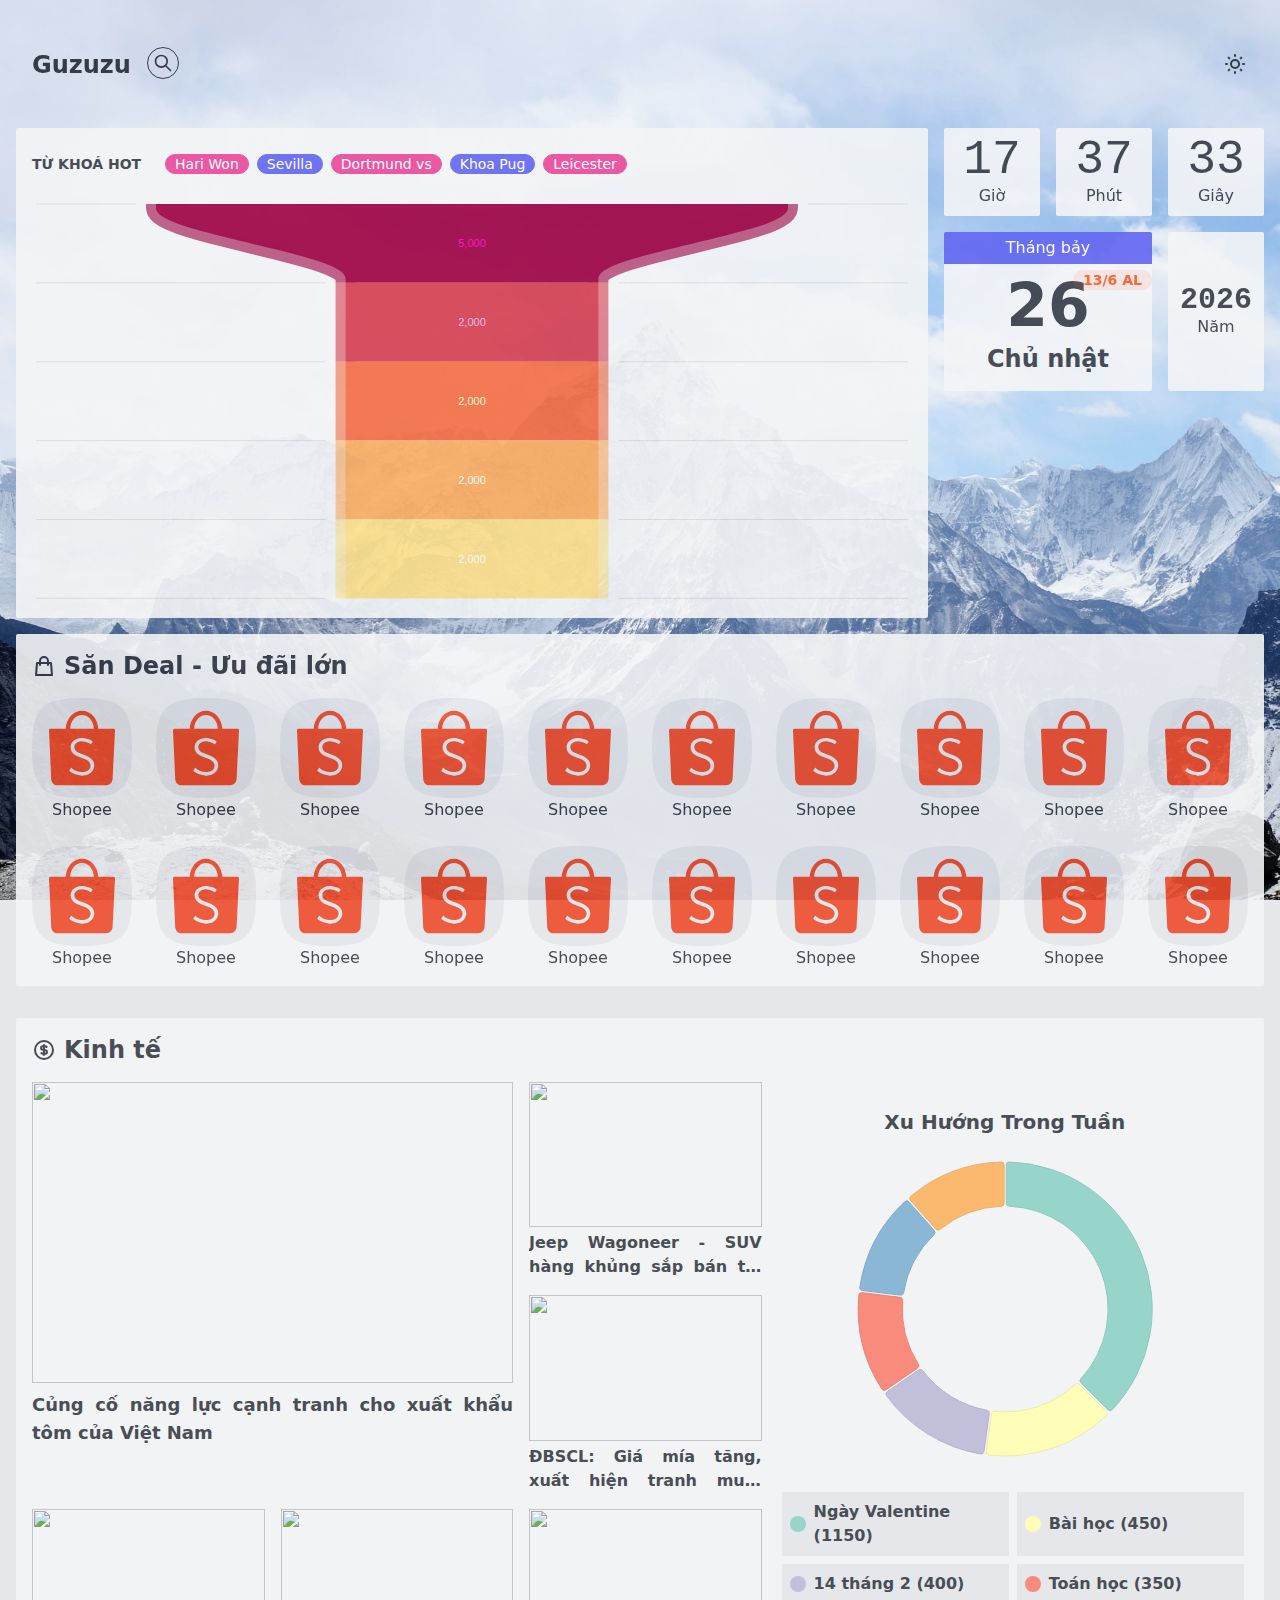
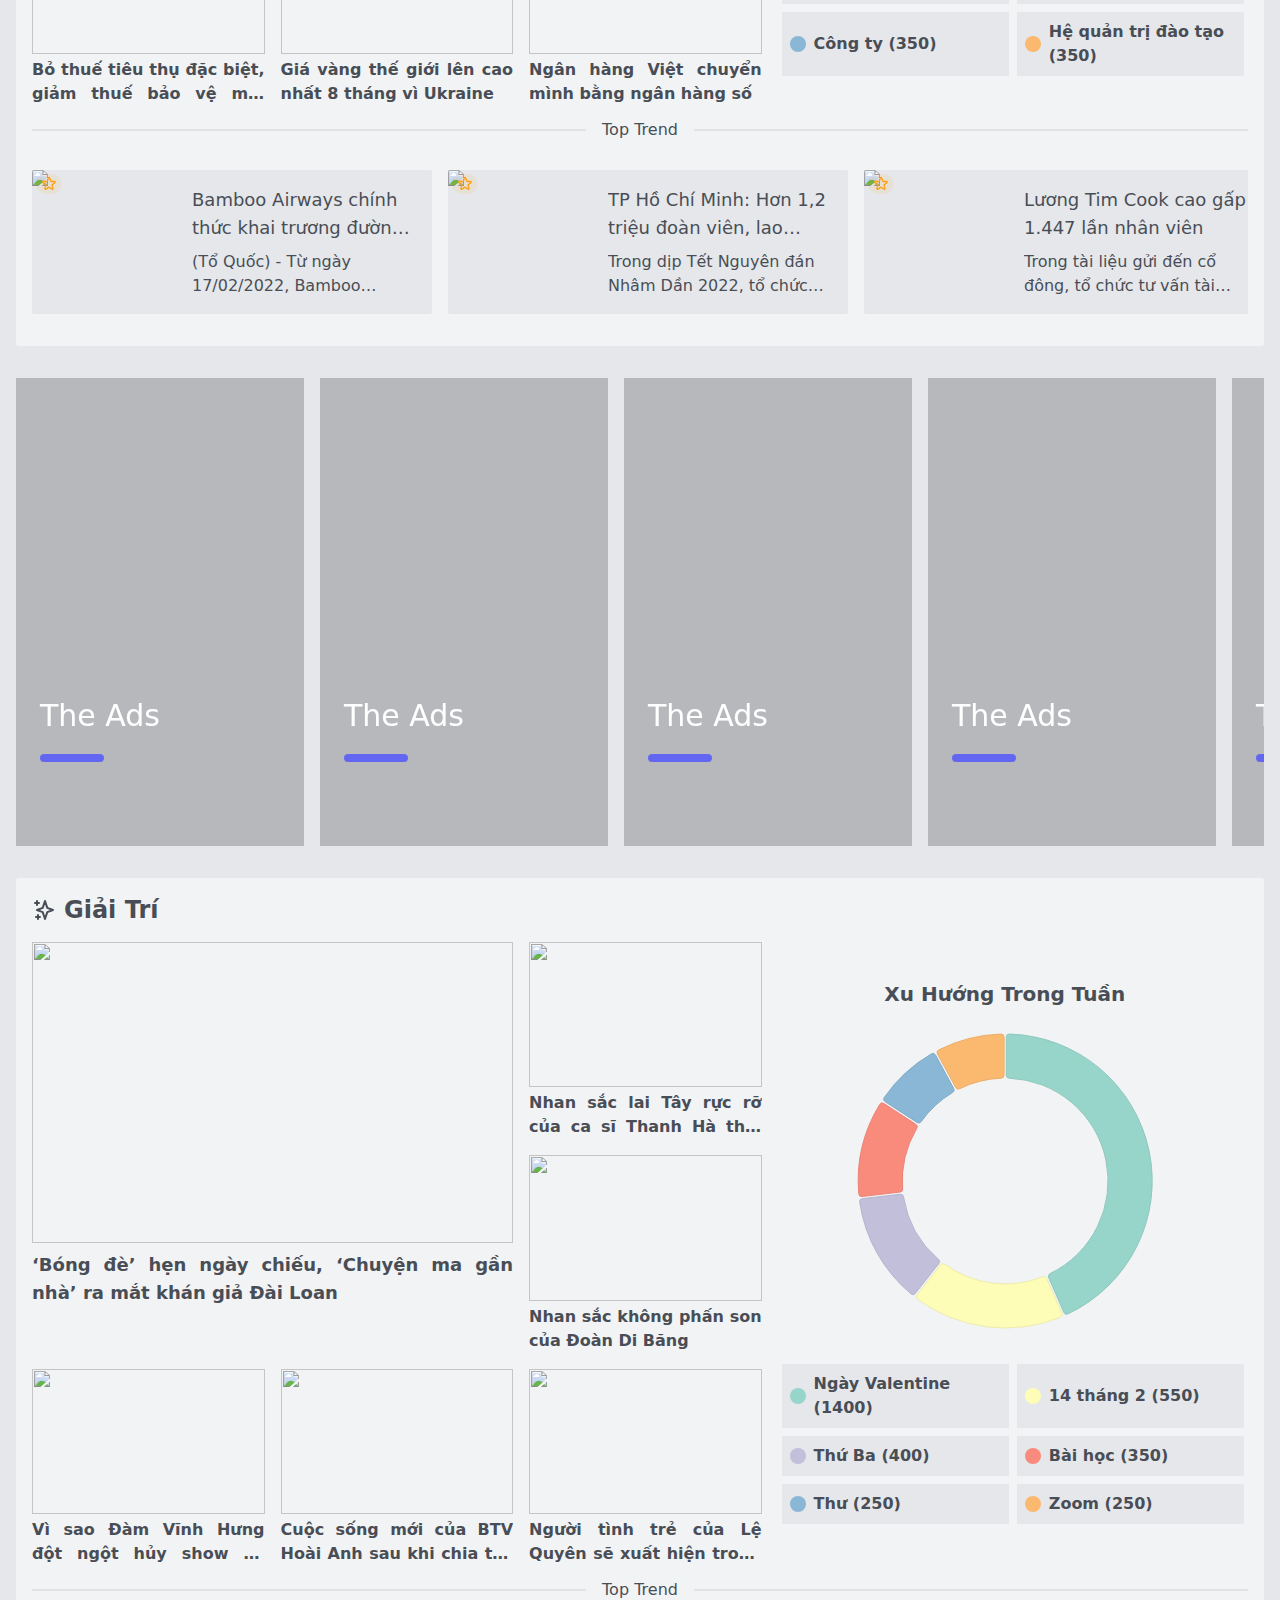
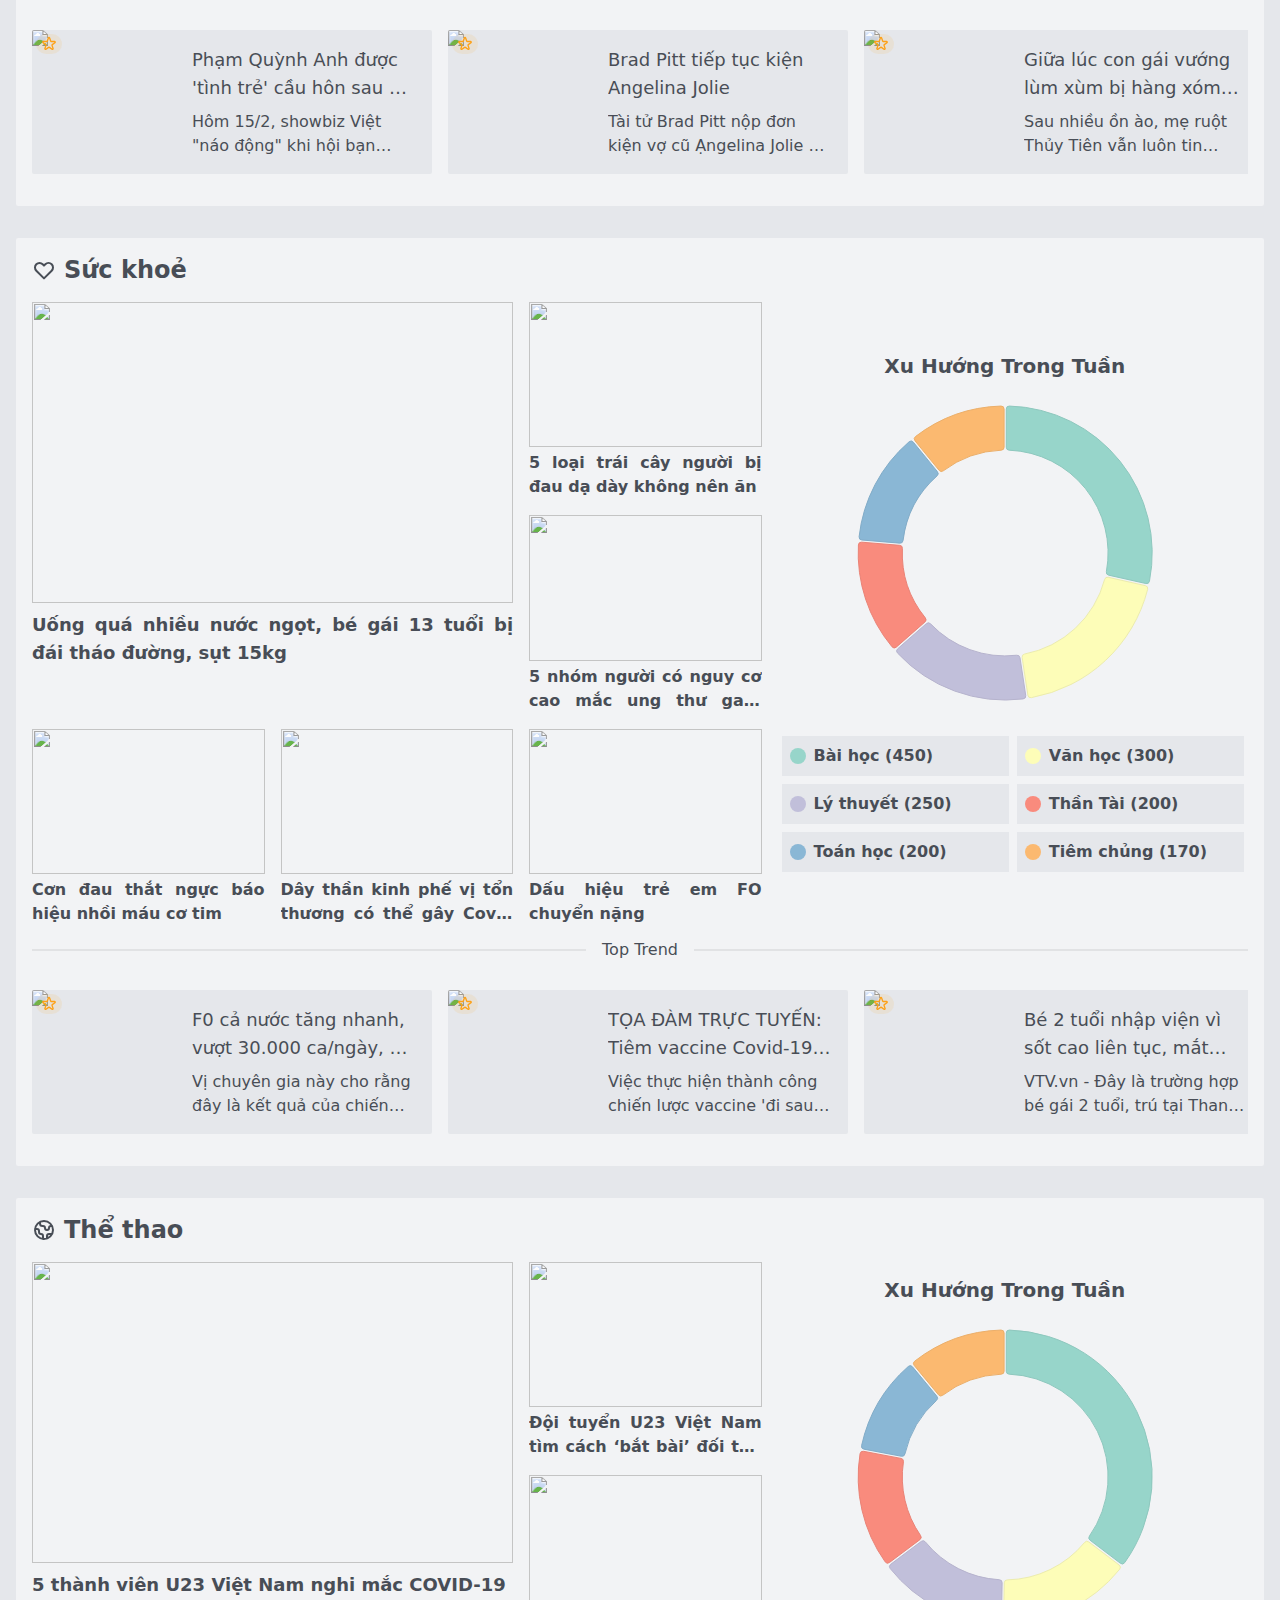
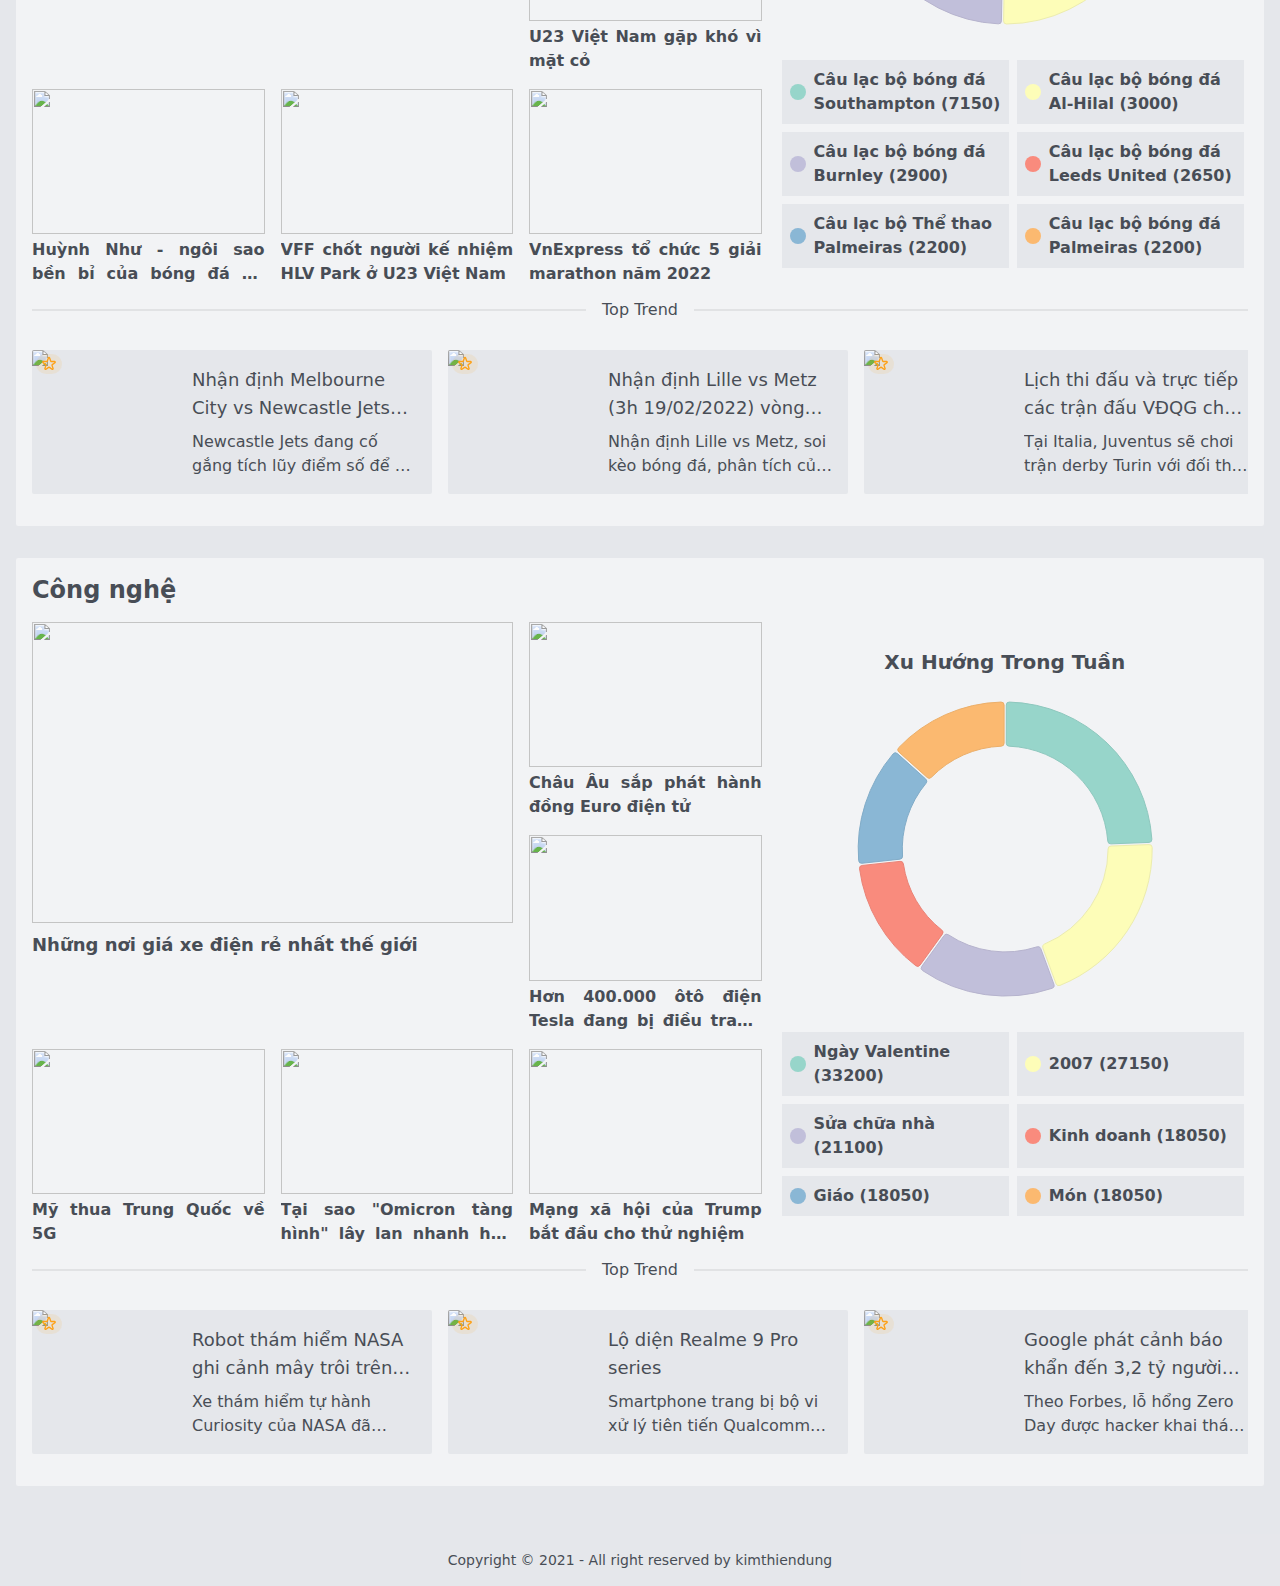
==== commit 8301c978: "18-2" ====
--- a/index.html
+++ b/index.html
@@ -1 +1 @@
-<!DOCTYPE html><html><head><meta name="viewport" content="width=device-width"/><meta charSet="utf-8"/><title>Guzuzu - Tổng hợp xu hướng thịnh hành</title><link rel="icon" href="/favicon/favicon.ico"/><meta name="description" content="Trend tinh gọn phù hợp cho mọi đối tượng"/><meta name="author" content="kimthiendung@gmail.com"/><meta name="keywords" content="kinh tế, tài chính, giải trí, sức khoẻ, thể thao"/><script async="" src="https://pagead2.googlesyndication.com/pagead/js/adsbygoogle.js?client=ca-pub-7138616487261351" crossorigin="anonymous"></script><meta name="next-head-count" content="8"/><link rel="preload" href="/_next/static/css/5d3e97fa5b32f61455cb.css" as="style"/><link rel="stylesheet" href="/_next/static/css/5d3e97fa5b32f61455cb.css" data-n-g=""/><noscript data-n-css=""></noscript><script defer="" nomodule="" src="/_next/static/chunks/polyfills-a40ef1678bae11e696dba45124eadd70.js"></script><script src="/_next/static/chunks/webpack-dd29858f6c9f425a9293.js" defer=""></script><script src="/_next/static/chunks/framework-c93ed74a065331c4bd75.js" defer=""></script><script src="/_next/static/chunks/main-8d15616dad332ac01c02.js" defer=""></script><script src="/_next/static/chunks/pages/_app-7e0ab05a285b1c931560.js" defer=""></script><script src="/_next/static/chunks/765-8320675ee1965f8f7a95.js" defer=""></script><script src="/_next/static/chunks/pages/index-63390754421d6f01c369.js" defer=""></script><script src="/_next/static/t1_E-8A-S_DnChVJjT9O4/_buildManifest.js" defer=""></script><script src="/_next/static/t1_E-8A-S_DnChVJjT9O4/_ssgManifest.js" defer=""></script></head><body><div id="__next"><div class="min-h-screen flex flex-col antialiased bg-base-200 text-base-content relative" data-theme="light"><div class="fixed top-0 left-0 w-full h-full bg-no-repeat bg-cover" style="will-change:transform;background-image:url(&#x27;/img/light-2.jpg&#x27;)"></div><main id="main" class="relative min-h-screen sm:p-4"><h1 class="hidden">Tin tức, từ khoá hot trend trong ngày - Guzuzu kênh tổng hợp mọi thứ mà bạn cần</h1><header id="header" class="relative"><div class="container mx-auto mb-4"><div class="w-full flex items-center justify-between h-24 z-20"><div class="flex-none "><a class="px-4 text-2xl font-semibold cursor-pointer">Guzuzu</a><span><label for="modal-search" class="btn btn-outline btn-circle btn-sm modal-button"><svg xmlns="http://www.w3.org/2000/svg" class="h-5 w-5" fill="none" viewBox="0 0 24 24" stroke="currentColor"><path stroke-linecap="round" stroke-linejoin="round" stroke-width="2" d="M21 21l-6-6m2-5a7 7 0 11-14 0 7 7 0 0114 0z"></path></svg></label><input type="checkbox" id="modal-search" class="modal-toggle"/><div class="modal"><div class="relative w-full h-full max-w-2xl"><label class="btn btn-circle modal-button absolute z-10 -top-3 -right-3" for="modal-search"><svg xmlns="http://www.w3.org/2000/svg" fill="none" viewBox="0 0 24 24" class="inline-block w-6 h-6 stroke-current"><path stroke-linecap="round" stroke-linejoin="round" stroke-width="2" d="M6 18L18 6M6 6l12 12"></path></svg></label><div class="modal-box bg-white text-gray-700 max-w-2xl max-h-full overflow-y-auto"><span class="block min-h-96"><div class="gcse-search"></div></span></div></div></div></span></div><div class="flex-none flex items-center"><button class="btn btn-ghost"><svg xmlns="http://www.w3.org/2000/svg" class="h-6 w-6" fill="none" viewBox="0 0 24 24" stroke="currentColor"><path stroke-linecap="round" stroke-linejoin="round" stroke-width="2" d="M12 3v1m0 16v1m9-9h-1M4 12H3m15.364 6.364l-.707-.707M6.343 6.343l-.707-.707m12.728 0l-.707.707M6.343 17.657l-.707.707M16 12a4 4 0 11-8 0 4 4 0 018 0z"></path></svg></button></div></div></div></header><div class="container mx-auto"><div class="flex flex-col md:flex-row items-stretch justify-between md:space-x-4"><div class="max-w-full flex-grow flex flex-col bg-base-100 opacity-90 rounded-sm mb-4"><div class="flex flex-col md:h-full max-w-full text-base-content"><div class="flex items-center px-4 mt-4"><span class="font-semibold uppercase text-sm mr-4">Từ khoá hot</span><div class="space-x-2 p-2"><a class="badge badge-accent" href="https://www.google.com/search?q=Man City" target="_blank">Man City</a><a class="badge badge-primary" href="https://www.google.com/search?q=Trực tiếp bóng đá hôm nay" target="_blank">Trực tiếp bóng đá hôm nay</a><a class="badge badge-accent" href="https://www.google.com/search?q=Tokyo Revengers chap 242" target="_blank">Tokyo Revengers chap 242</a><a class="badge badge-primary" href="https://www.google.com/search?q=MC" target="_blank">MC</a><a class="badge badge-accent" href="https://www.google.com/search?q=Yoona" target="_blank">Yoona</a></div></div><div class="flex h-96 md:flex-grow"><div style="width:100%;height:100%"></div></div></div></div><div class="self-center w-80 flex-none opacity-90 mb-4"><div style="min-height:211px"><a class="weatherwidget-io" href="https://forecast7.com/en/10d75106d68/ho-chi-minh/" data-label_1="HO CHI MINH" data-label_2="WEATHER" data-theme="retro-sky"></a></div></div></div></div><div id="home" class="container mx-auto"><div class="w-full bg-base-100 opacity-90 rounded-sm text-base-content p-4 mb-8"><h2 class="text-2xl font-bold mb-4 flex items-center"><svg xmlns="http://www.w3.org/2000/svg" class="h-6 w-6 mr-2" fill="none" viewBox="0 0 24 24" stroke="currentColor"><path stroke-linecap="round" stroke-linejoin="round" stroke-width="2" d="M16 11V7a4 4 0 00-8 0v4M5 9h14l1 12H4L5 9z"></path></svg>Săn Deal - Ưu đãi lớn</h2><div class="grid grid-cols-3 sm:grid-cols-6 md:grid-cols-8 lg:grid-cols-10 place-items-center gap-6"><div class="text-center w-full cursor-pointer"><div class="aspect-w-1 aspect-h-1 mask mask-squircle bg-base-200"><img src="/img/affiliate/shopee.svg" class="w-4/6 mx-auto"/></div><h3>Shopee</h3></div><div class="text-center w-full cursor-pointer"><div class="aspect-w-1 aspect-h-1 mask mask-squircle bg-base-200"><img src="/img/affiliate/shopee.svg" class="w-4/6 mx-auto"/></div><h3>Shopee</h3></div><div class="text-center w-full cursor-pointer"><div class="aspect-w-1 aspect-h-1 mask mask-squircle bg-base-200"><img src="/img/affiliate/shopee.svg" class="w-4/6 mx-auto"/></div><h3>Shopee</h3></div><div class="text-center w-full cursor-pointer"><div class="aspect-w-1 aspect-h-1 mask mask-squircle bg-base-200"><img src="/img/affiliate/shopee.svg" class="w-4/6 mx-auto"/></div><h3>Shopee</h3></div><div class="text-center w-full cursor-pointer"><div class="aspect-w-1 aspect-h-1 mask mask-squircle bg-base-200"><img src="/img/affiliate/shopee.svg" class="w-4/6 mx-auto"/></div><h3>Shopee</h3></div><div class="text-center w-full cursor-pointer"><div class="aspect-w-1 aspect-h-1 mask mask-squircle bg-base-200"><img src="/img/affiliate/shopee.svg" class="w-4/6 mx-auto"/></div><h3>Shopee</h3></div><div class="text-center w-full cursor-pointer"><div class="aspect-w-1 aspect-h-1 mask mask-squircle bg-base-200"><img src="/img/affiliate/shopee.svg" class="w-4/6 mx-auto"/></div><h3>Shopee</h3></div><div class="text-center w-full cursor-pointer"><div class="aspect-w-1 aspect-h-1 mask mask-squircle bg-base-200"><img src="/img/affiliate/shopee.svg" class="w-4/6 mx-auto"/></div><h3>Shopee</h3></div><div class="text-center w-full cursor-pointer"><div class="aspect-w-1 aspect-h-1 mask mask-squircle bg-base-200"><img src="/img/affiliate/shopee.svg" class="w-4/6 mx-auto"/></div><h3>Shopee</h3></div><div class="text-center w-full cursor-pointer"><div class="aspect-w-1 aspect-h-1 mask mask-squircle bg-base-200"><img src="/img/affiliate/shopee.svg" class="w-4/6 mx-auto"/></div><h3>Shopee</h3></div><div class="text-center w-full cursor-pointer"><div class="aspect-w-1 aspect-h-1 mask mask-squircle bg-base-200"><img src="/img/affiliate/shopee.svg" class="w-4/6 mx-auto"/></div><h3>Shopee</h3></div><div class="text-center w-full cursor-pointer"><div class="aspect-w-1 aspect-h-1 mask mask-squircle bg-base-200"><img src="/img/affiliate/shopee.svg" class="w-4/6 mx-auto"/></div><h3>Shopee</h3></div><div class="text-center w-full cursor-pointer"><div class="aspect-w-1 aspect-h-1 mask mask-squircle bg-base-200"><img src="/img/affiliate/shopee.svg" class="w-4/6 mx-auto"/></div><h3>Shopee</h3></div><div class="text-center w-full cursor-pointer"><div class="aspect-w-1 aspect-h-1 mask mask-squircle bg-base-200"><img src="/img/affiliate/shopee.svg" class="w-4/6 mx-auto"/></div><h3>Shopee</h3></div><div class="text-center w-full cursor-pointer"><div class="aspect-w-1 aspect-h-1 mask mask-squircle bg-base-200"><img src="/img/affiliate/shopee.svg" class="w-4/6 mx-auto"/></div><h3>Shopee</h3></div><div class="text-center w-full cursor-pointer"><div class="aspect-w-1 aspect-h-1 mask mask-squircle bg-base-200"><img src="/img/affiliate/shopee.svg" class="w-4/6 mx-auto"/></div><h3>Shopee</h3></div><div class="text-center w-full cursor-pointer"><div class="aspect-w-1 aspect-h-1 mask mask-squircle bg-base-200"><img src="/img/affiliate/shopee.svg" class="w-4/6 mx-auto"/></div><h3>Shopee</h3></div><div class="text-center w-full cursor-pointer"><div class="aspect-w-1 aspect-h-1 mask mask-squircle bg-base-200"><img src="/img/affiliate/shopee.svg" class="w-4/6 mx-auto"/></div><h3>Shopee</h3></div><div class="text-center w-full cursor-pointer"><div class="aspect-w-1 aspect-h-1 mask mask-squircle bg-base-200"><img src="/img/affiliate/shopee.svg" class="w-4/6 mx-auto"/></div><h3>Shopee</h3></div><div class="text-center w-full cursor-pointer"><div class="aspect-w-1 aspect-h-1 mask mask-squircle bg-base-200"><img src="/img/affiliate/shopee.svg" class="w-4/6 mx-auto"/></div><h3>Shopee</h3></div></div></div><div class="w-full bg-base-100 opacity-90 rounded-sm text-base-content p-4 mb-8"><h2 class="text-2xl font-bold mb-4 flex items-center"><svg xmlns="http://www.w3.org/2000/svg" class="h-6 w-6 mr-2" fill="none" viewBox="0 0 24 24" stroke="currentColor"><path stroke-linecap="round" stroke-linejoin="round" stroke-width="2" d="M12 8c-1.657 0-3 .895-3 2s1.343 2 3 2 3 .895 3 2-1.343 2-3 2m0-8c1.11 0 2.08.402 2.599 1M12 8V7m0 1v8m0 0v1m0-1c-1.11 0-2.08-.402-2.599-1M21 12a9 9 0 11-18 0 9 9 0 0118 0z"></path></svg>Kinh tế</h2><div class="flex flex-col lg:flex-row item font-semibold text-justify"><div class="lg:w-3/5 grid lg:grid-cols-3 grid-rows-3 gap-4"><a href="https://www.msn.com/vi-vn/money/news/n%C3%B4ng-s%E1%BA%A3n-mi%E1%BB%81n-t%C3%A2y-gi%E1%BA%A3m-gi%C3%A1-m%E1%BA%A1nh/ar-AATUfgp?ocid=finance-verthp-feeds" target="_blank" class="col-span-2 row-span-2"><div class="aspect-w-8 aspect-h-5"><img src="https://img-s-msn-com.akamaized.net/tenant/amp/entityid/AATUdp3.img" class="w-full h-full absolute inset-0 object-cover"/></div><h3 class="text-lg mt-2 line-clamp-2">Nông sản miền Tây giảm giá mạnh</h3><p class="font-light mb-3 line-clamp-2"></p></a><a href="https://www.msn.com/vi-vn/money/news/b%E1%BB%91n-y%E1%BA%BFu-t%E1%BB%91-h%C3%BAt-kh%C3%A1ch-vi%E1%BB%87t-c%E1%BB%A7a-d%C3%B2ng-xe-toyota-hybrid/ar-AATUlCm?ocid=finance-verthp-feeds" target="_blank"><div class="aspect-w-8 aspect-h-5"><img src="https://img-s-msn-com.akamaized.net/tenant/amp/entityid/AATUqqx.img" class="w-full h-full absolute inset-0 object-cover object-top"/></div><h3 class="text-justify mt-1 line-clamp-2">Bốn yếu tố hút khách Việt của dòng xe Toyota hybrid</h3></a><a href="https://www.msn.com/vi-vn/money/news/8-quy%E1%BB%81n-l%E1%BB%A3i-c%E1%BB%A7a-ch%E1%BB%A7-s%E1%BB%9F-h%E1%BB%AFu-chung-c%C6%B0-thu%E1%BB%99c-di%E1%BB%87n-c%E1%BA%A3i-t%E1%BA%A1o-x%C3%A2y-l%E1%BA%A1i/ar-AATUlwe?ocid=finance-verthp-feeds" target="_blank"><div class="aspect-w-8 aspect-h-5"><img src="https://img-s-msn-com.akamaized.net/tenant/amp/entityid/AATUqjZ.img" class="w-full h-full absolute inset-0 object-cover object-top"/></div><h3 class="text-justify mt-1 line-clamp-2">8 quyền lợi của chủ sở hữu chung cư thuộc diện cải tạo, xây lại</h3></a><a href="https://www.msn.com/vi-vn/money/news/g%C3%ADa-v%C3%A0ng-h%C3%B4m-nay-16-2-%E1%BB%93-%E1%BA%A1t-lao-d%E1%BB%91c/ar-AATUgzg?ocid=finance-verthp-feeds" target="_blank"><div class="aspect-w-8 aspect-h-5"><img src="https://img-s-msn-com.akamaized.net/tenant/amp/entityid/AATUji2.img" class="w-full h-full absolute inset-0 object-cover object-top"/></div><h3 class="text-justify mt-1 line-clamp-2">Gía vàng hôm nay 16.2: Ồ ạt lao dốc</h3></a><a href="https://www.msn.com/vi-vn/money/news/cu%E1%BB%99c-h%E1%BB%8Dp-gi%E1%BB%AFa-b%E1%BB%99-tr%C6%B0%E1%BB%9Fng-t%C3%A0i-ch%C3%ADnh-v%C3%A0-th%E1%BB%91ng-%C4%91%E1%BB%91c-ng%C3%A2n-h%C3%A0ng-g7-b%E1%BB%8B-ho%C3%A3n/ar-AATUsEP?ocid=finance-verthp-feeds" target="_blank"><div class="aspect-w-8 aspect-h-5"><img src="https://img-s-msn-com.akamaized.net/tenant/amp/entityid/AATUgOB.img" class="w-full h-full absolute inset-0 object-cover object-top"/></div><h3 class="text-justify mt-1 line-clamp-2">Cuộc họp giữa Bộ trưởng tài chính và Thống đốc ngân hàng G7 bị hoãn</h3></a><a href="https://www.msn.com/vi-vn/money/news/b%E1%BB%99-tn-mt-c%E1%BA%A7n-s%E1%BB%ADa-%C4%91%E1%BB%95i-c%C3%A1c-quy-%C4%91%E1%BB%8Bnh-c%E1%BB%A7a-ph%C3%A1p-lu%E1%BA%ADt-v%E1%BB%81-%C4%91%E1%BA%A5u-gi%C3%A1-%C4%91%E1%BA%A5t/ar-AATUwXd?ocid=finance-verthp-feeds" target="_blank"><div class="aspect-w-8 aspect-h-5"><img src="https://img-s-msn-com.akamaized.net/tenant/amp/entityid/AATUsls.img" class="w-full h-full absolute inset-0 object-cover object-top"/></div><h3 class="text-justify mt-1 line-clamp-2">Bộ TN-MT: Cần sửa đổi các quy định của pháp luật về đấu giá đất</h3></a></div><div class="mt-8 lg:mt-0 lg:w-2/5"><div class="h-full max-w-full text-base-content"><div class="relative h-full flex items-center"><div class="w-full"><h3 class="text-xl text-center mb-4">Xu Hướng Trong Tuần</h3><div class="h-96 overflow-hidden"><div style="width:100%;height:100%"></div></div><div class="grid grid-cols-2 -mt-12 lg:pl-4 text-left relative z-10"><a class="flex items-center bg-base-200 m-1 p-2" href="https://www.google.com/search?q=Ngày Valentine" target="_blank"><span class="flex-shrink-0 w-4 h-4 inline-block rounded-badge mr-2" style="background-color:#8ed3c7"></span><span>Ngày Valentine<!-- --> (<!-- -->1550<!-- -->)</span></a><a class="flex items-center bg-base-200 m-1 p-2" href="https://www.google.com/search?q=Luật pháp" target="_blank"><span class="flex-shrink-0 w-4 h-4 inline-block rounded-badge mr-2" style="background-color:#ffffb3"></span><span>Luật pháp<!-- --> (<!-- -->350<!-- -->)</span></a><a class="flex items-center bg-base-200 m-1 p-2" href="https://www.google.com/search?q=Công ty" target="_blank"><span class="flex-shrink-0 w-4 h-4 inline-block rounded-badge mr-2" style="background-color:#bdbad9"></span><span>Công ty<!-- --> (<!-- -->250<!-- -->)</span></a><a class="flex items-center bg-base-200 m-1 p-2" href="https://www.google.com/search?q=Công ty trách nhiệm hữu hạn" target="_blank"><span class="flex-shrink-0 w-4 h-4 inline-block rounded-badge mr-2" style="background-color:#fb8071"></span><span>Công ty trách nhiệm hữu hạn<!-- --> (<!-- -->250<!-- -->)</span></a><a class="flex items-center bg-base-200 m-1 p-2" href="https://www.google.com/search?q=Hệ quản trị đào tạo" target="_blank"><span class="flex-shrink-0 w-4 h-4 inline-block rounded-badge mr-2" style="background-color:#7fb1d3"></span><span>Hệ quản trị đào tạo<!-- --> (<!-- -->250<!-- -->)</span></a><a class="flex items-center bg-base-200 m-1 p-2" href="https://www.google.com/search?q=Bài học" target="_blank"><span class="flex-shrink-0 w-4 h-4 inline-block rounded-badge mr-2" style="background-color:#fdb462"></span><span>Bài học<!-- --> (<!-- -->250<!-- -->)</span></a></div></div></div></div></div></div><div class="divider">Top Trend</div><div class="sm:flex sm:flex-nowrap mt-8 sm:space-x-4 overflow-x-auto pr-4"><a href="https://cafef.vn/yeu-to-quan-trong-nay-giup-chinh-phu-manh-tay-dau-tu-94000-ty-dong-vao-vanh-dai-4-vung-thu-do-ha-noi-20220215112940717.chn" target="_blank" class="w-full sm:w-1/2 lg:w-1/3 mb-4 sm:flex-none flex bg-base-200 rounded-sm overflow-hidden relative"><div class="badge badge-warning p-1 absolute top-1 left-1"><svg xmlns="http://www.w3.org/2000/svg" class="h-4 w-4" fill="none" viewBox="0 0 24 24" stroke="currentColor"><path stroke-linecap="round" stroke-linejoin="round" stroke-width="2" d="M11.049 2.927c.3-.921 1.603-.921 1.902 0l1.519 4.674a1 1 0 00.95.69h4.915c.969 0 1.371 1.24.588 1.81l-3.976 2.888a1 1 0 00-.363 1.118l1.518 4.674c.3.922-.755 1.688-1.538 1.118l-3.976-2.888a1 1 0 00-1.176 0l-3.976 2.888c-.783.57-1.838-.197-1.538-1.118l1.518-4.674a1 1 0 00-.363-1.118l-3.976-2.888c-.784-.57-.38-1.81.588-1.81h4.914a1 1 0 00.951-.69l1.519-4.674z"></path></svg></div><img class="w-36 max-w-md h-auto flex-none object-cover" src="//t0.gstatic.com/images?q=tbn:ANd9GcQc1zafGqsF_n5nXGjcLkzCYzEV48BU3M5NC3Wm0qsz2vp9Chrs7jeyARbV7rt4uPPYWzi0ZLrqnN4"/><div class="flex-grow p-4 my-auto"><h1 class="text-lg line-clamp-2">Yếu tố quan trọng này giúp Chính phủ “mạnh tay” đầu tư 94.000 tỷ đồng vào Vành đai 4 vùng Thủ đô Hà Nội</h1><p class="mt-2 font-light line-clamp-2">Trong buổi hội thảo “Tham gia ý kiến với báo cáo nghiên cứu tiền khả thi dự án đầu tư xây dựng đường vành đai 4 - vùng thủ đô” ngày 14/2/2022, Chủ tịch UBND TP Hà Nội Chu Ngọc Anh đã chia sẻ 60% tuyến đường vành đai là đi trên cao sau khi nhận được sự đồng&nbsp;...</p></div></a><a href="https://vtv.vn/xa-hoi/cac-di-tich-o-ha-noi-mo-cua-don-khach-tro-lai-20220215180928801.htm" target="_blank" class="w-full sm:w-1/2 lg:w-1/3 mb-4 sm:flex-none flex bg-base-200 rounded-sm overflow-hidden relative"><div class="badge badge-warning p-1 absolute top-1 left-1"><svg xmlns="http://www.w3.org/2000/svg" class="h-4 w-4" fill="none" viewBox="0 0 24 24" stroke="currentColor"><path stroke-linecap="round" stroke-linejoin="round" stroke-width="2" d="M11.049 2.927c.3-.921 1.603-.921 1.902 0l1.519 4.674a1 1 0 00.95.69h4.915c.969 0 1.371 1.24.588 1.81l-3.976 2.888a1 1 0 00-.363 1.118l1.518 4.674c.3.922-.755 1.688-1.538 1.118l-3.976-2.888a1 1 0 00-1.176 0l-3.976 2.888c-.783.57-1.838-.197-1.538-1.118l1.518-4.674a1 1 0 00-.363-1.118l-3.976-2.888c-.784-.57-.38-1.81.588-1.81h4.914a1 1 0 00.951-.69l1.519-4.674z"></path></svg></div><img class="w-36 max-w-md h-auto flex-none object-cover" src="//t2.gstatic.com/images?q=tbn:ANd9GcSHm3CDedYytuM9_nYf8Q2S9WLbVIrBTCDKVMG_KcR2kQi_0SZUcQ2JKhPRMwcPf3zOdXJvu079O8I"/><div class="flex-grow p-4 my-auto"><h1 class="text-lg line-clamp-2">Các di tích ở Hà Nội mở cửa đón khách trở lại</h1><p class="mt-2 font-light line-clamp-2">VTV.vn - Trong ngày đầu mở cửa, các di tích đã có khách tới tham quan nhưng lượng khách chưa quá đông. Các quy định về đảm bảo an toàn phòng chống dịch...</p></div></a><a href="https://vtv.vn/xa-hoi/ha-noi-du-kien-mo-lai-pho-di-bo-ho-guom-tu-dau-thang-3-20220215232419639.htm" target="_blank" class="w-full sm:w-1/2 lg:w-1/3 mb-4 sm:flex-none flex bg-base-200 rounded-sm overflow-hidden relative"><div class="badge badge-warning p-1 absolute top-1 left-1"><svg xmlns="http://www.w3.org/2000/svg" class="h-4 w-4" fill="none" viewBox="0 0 24 24" stroke="currentColor"><path stroke-linecap="round" stroke-linejoin="round" stroke-width="2" d="M11.049 2.927c.3-.921 1.603-.921 1.902 0l1.519 4.674a1 1 0 00.95.69h4.915c.969 0 1.371 1.24.588 1.81l-3.976 2.888a1 1 0 00-.363 1.118l1.518 4.674c.3.922-.755 1.688-1.538 1.118l-3.976-2.888a1 1 0 00-1.176 0l-3.976 2.888c-.783.57-1.838-.197-1.538-1.118l1.518-4.674a1 1 0 00-.363-1.118l-3.976-2.888c-.784-.57-.38-1.81.588-1.81h4.914a1 1 0 00.951-.69l1.519-4.674z"></path></svg></div><img class="w-36 max-w-md h-auto flex-none object-cover" src="//t0.gstatic.com/images?q=tbn:ANd9GcTIwXaPDd9ln__2afThChQri57Gw8xxTC4Q9n8yC9SPzdFTmM-lXE8OvQmmNmFzyvGXI5_xK9MIqcE"/><div class="flex-grow p-4 my-auto"><h1 class="text-lg line-clamp-2">Hà Nội dự kiến mở lại phố đi bộ Hồ Gươm từ đầu tháng 3</h1><p class="mt-2 font-light line-clamp-2">VTV.vn - UBND quận Hoàn Kiếm cho biết sẽ đề xuẩt thành phố cho mở cửa phố đi bộ Hồ Gươm từ tháng 3 và xây dựng phương án phòng dịch thích ứng với trạng thái bình thường mới.</p></div></a><a href="https://dantri.com.vn/suc-khoe/yen-bai-co-3-dia-phuong-la-vung-do-nguy-co-rat-cao-20220215210501895.htm" target="_blank" class="w-full sm:w-1/2 lg:w-1/3 mb-4 sm:flex-none flex bg-base-200 rounded-sm overflow-hidden relative"><div class="badge badge-warning p-1 absolute top-1 left-1"><svg xmlns="http://www.w3.org/2000/svg" class="h-4 w-4" fill="none" viewBox="0 0 24 24" stroke="currentColor"><path stroke-linecap="round" stroke-linejoin="round" stroke-width="2" d="M11.049 2.927c.3-.921 1.603-.921 1.902 0l1.519 4.674a1 1 0 00.95.69h4.915c.969 0 1.371 1.24.588 1.81l-3.976 2.888a1 1 0 00-.363 1.118l1.518 4.674c.3.922-.755 1.688-1.538 1.118l-3.976-2.888a1 1 0 00-1.176 0l-3.976 2.888c-.783.57-1.838-.197-1.538-1.118l1.518-4.674a1 1 0 00-.363-1.118l-3.976-2.888c-.784-.57-.38-1.81.588-1.81h4.914a1 1 0 00.951-.69l1.519-4.674z"></path></svg></div><img class="w-36 max-w-md h-auto flex-none object-cover" src="//t2.gstatic.com/images?q=tbn:ANd9GcQpzGp-0paJLlsenfWrehsjI0PATN57WH0xWTOsC1aSUhLXfFzAwClmls4kXseKtO5CJDa_Ke48M_Q"/><div class="flex-grow p-4 my-auto"><h1 class="text-lg line-clamp-2">Yên Bái có 3 địa phương là vùng đỏ, nguy cơ rất cao</h1><p class="mt-2 font-light line-clamp-2">(Dân trí) - Trong ngày 15/2, tỉnh Yên Bái ghi nhận số ca mắc Covid-19 tăng kỷ lục là 453 ca. Hiện tỉnh này có 3 địa phương thuộc vùng đỏ, nguy cơ rất cao.</p></div></a><a href="https://thesaigontimes.vn/ap-luc-tim-phuong-an-thu-hoi-von-dau-tu-8-du-an-cao-toc-bac-nam-phia-dong/" target="_blank" class="w-full sm:w-1/2 lg:w-1/3 mb-4 sm:flex-none flex bg-base-200 rounded-sm overflow-hidden relative"><div class="badge badge-warning p-1 absolute top-1 left-1"><svg xmlns="http://www.w3.org/2000/svg" class="h-4 w-4" fill="none" viewBox="0 0 24 24" stroke="currentColor"><path stroke-linecap="round" stroke-linejoin="round" stroke-width="2" d="M11.049 2.927c.3-.921 1.603-.921 1.902 0l1.519 4.674a1 1 0 00.95.69h4.915c.969 0 1.371 1.24.588 1.81l-3.976 2.888a1 1 0 00-.363 1.118l1.518 4.674c.3.922-.755 1.688-1.538 1.118l-3.976-2.888a1 1 0 00-1.176 0l-3.976 2.888c-.783.57-1.838-.197-1.538-1.118l1.518-4.674a1 1 0 00-.363-1.118l-3.976-2.888c-.784-.57-.38-1.81.588-1.81h4.914a1 1 0 00.951-.69l1.519-4.674z"></path></svg></div><img class="w-36 max-w-md h-auto flex-none object-cover" src="//t1.gstatic.com/images?q=tbn:ANd9GcSSxajIdFnf0HssCkGRB-Pt72INyBZ6ycr3IwgTTMagarWD1yt-4SZyZdN9arod6MU8wK0iP-ILUXc"/><div class="flex-grow p-4 my-auto"><h1 class="text-lg line-clamp-2">Áp lực tìm phương án thu hồi vốn đầu tư 8 dự án cao tốc Bắc Nam phía Đông</h1><p class="mt-2 font-light line-clamp-2">(KTSG Online) – Tám dự án cao tốc Bắc Nam phía Đông (giai đoạn 2017-2021) sử dụng 100% vốn đầu tư công, trong đó có nhiều dự án đã phải chuyển từ hình thức đầu tư đối tác công – tư (PPP) ban đầu sang đầu tư ngân sách, sắp đi vào hoạt động nhưng lại&nbsp;...</p></div></a><a href="https://congthuong.vn/gia-lua-gao-hom-nay-162-gia-lua-gao-dong-loat-giam-100-dongkg-172058.html" target="_blank" class="w-full sm:w-1/2 lg:w-1/3 mb-4 sm:flex-none flex bg-base-200 rounded-sm overflow-hidden relative"><div class="badge badge-warning p-1 absolute top-1 left-1"><svg xmlns="http://www.w3.org/2000/svg" class="h-4 w-4" fill="none" viewBox="0 0 24 24" stroke="currentColor"><path stroke-linecap="round" stroke-linejoin="round" stroke-width="2" d="M11.049 2.927c.3-.921 1.603-.921 1.902 0l1.519 4.674a1 1 0 00.95.69h4.915c.969 0 1.371 1.24.588 1.81l-3.976 2.888a1 1 0 00-.363 1.118l1.518 4.674c.3.922-.755 1.688-1.538 1.118l-3.976-2.888a1 1 0 00-1.176 0l-3.976 2.888c-.783.57-1.838-.197-1.538-1.118l1.518-4.674a1 1 0 00-.363-1.118l-3.976-2.888c-.784-.57-.38-1.81.588-1.81h4.914a1 1 0 00.951-.69l1.519-4.674z"></path></svg></div><img class="w-36 max-w-md h-auto flex-none object-cover" src="//t3.gstatic.com/images?q=tbn:ANd9GcRDYUL8QleimNV_F55INmNUmoULhq7Uxyveg05HD46e7ZvsiDb7JsyCwI9HBBVIYVSvFaUmTmQ-Euk"/><div class="flex-grow p-4 my-auto"><h1 class="text-lg line-clamp-2">Giá lúa gạo hôm nay 16/2: Giá lúa gạo đồng loạt giảm 100 đồng/kg</h1><p class="mt-2 font-light line-clamp-2">Giá lúa gạo hôm nay tại các tỉnh Đồng bằng sông Cửu Long điều chỉnh giảm nhẹ ở một số giống lúa và gạo. Nhu cầu mua chậm lại, sức mua yếu.</p></div></a></div></div><div class="flex space-x-4 overflow-x-auto py-4 mb-4 -mt-4"><article class="flex-none w-72 rounded-sm bg-cover bg-center transform duration-500 hover:-translate-y-2 cursor-pointer group" style="background-image:url(https://images.pexels.com/photos/3325720/pexels-photo-3325720.jpeg?auto=compress&amp;amp;cs=tinysrgb&amp;amp;dpr=1&amp;amp;w=500)"><div class="bg-black bg-opacity-20 px-6 flex flex-wrap flex-col pt-60 hover:bg-opacity-75 transform duration-300"><h3 class="text-white text-3xl mb-5 transform translate-y-20 group-hover:translate-y-0 duration-300">The Ads</h3><div class="w-16 h-2 bg-primary rounded-full mb-5 transform translate-y-20 group-hover:translate-y-0 duration-300"></div><p class="opacity-0 text-white text-xl group-hover:opacity-80 transform duration-500 mb-8">Lorem ipsum dolor sit amet consectetur adipisicing elit. Maxime, beatae!</p></div></article><article class="flex-none w-72 rounded-sm bg-cover bg-center transform duration-500 hover:-translate-y-2 cursor-pointer group" style="background-image:url(https://images.pexels.com/photos/3325720/pexels-photo-3325720.jpeg?auto=compress&amp;amp;cs=tinysrgb&amp;amp;dpr=1&amp;amp;w=500)"><div class="bg-black bg-opacity-20 px-6 flex flex-wrap flex-col pt-60 hover:bg-opacity-75 transform duration-300"><h3 class="text-white text-3xl mb-5 transform translate-y-20 group-hover:translate-y-0 duration-300">The Ads</h3><div class="w-16 h-2 bg-primary rounded-full mb-5 transform translate-y-20 group-hover:translate-y-0 duration-300"></div><p class="opacity-0 text-white text-xl group-hover:opacity-80 transform duration-500 mb-8">Lorem ipsum dolor sit amet consectetur adipisicing elit. Maxime, beatae!</p></div></article><article class="flex-none w-72 rounded-sm bg-cover bg-center transform duration-500 hover:-translate-y-2 cursor-pointer group" style="background-image:url(https://images.pexels.com/photos/3325720/pexels-photo-3325720.jpeg?auto=compress&amp;amp;cs=tinysrgb&amp;amp;dpr=1&amp;amp;w=500)"><div class="bg-black bg-opacity-20 px-6 flex flex-wrap flex-col pt-60 hover:bg-opacity-75 transform duration-300"><h3 class="text-white text-3xl mb-5 transform translate-y-20 group-hover:translate-y-0 duration-300">The Ads</h3><div class="w-16 h-2 bg-primary rounded-full mb-5 transform translate-y-20 group-hover:translate-y-0 duration-300"></div><p class="opacity-0 text-white text-xl group-hover:opacity-80 transform duration-500 mb-8">Lorem ipsum dolor sit amet consectetur adipisicing elit. Maxime, beatae!</p></div></article><article class="flex-none w-72 rounded-sm bg-cover bg-center transform duration-500 hover:-translate-y-2 cursor-pointer group" style="background-image:url(https://images.pexels.com/photos/3325720/pexels-photo-3325720.jpeg?auto=compress&amp;amp;cs=tinysrgb&amp;amp;dpr=1&amp;amp;w=500)"><div class="bg-black bg-opacity-20 px-6 flex flex-wrap flex-col pt-60 hover:bg-opacity-75 transform duration-300"><h3 class="text-white text-3xl mb-5 transform translate-y-20 group-hover:translate-y-0 duration-300">The Ads</h3><div class="w-16 h-2 bg-primary rounded-full mb-5 transform translate-y-20 group-hover:translate-y-0 duration-300"></div><p class="opacity-0 text-white text-xl group-hover:opacity-80 transform duration-500 mb-8">Lorem ipsum dolor sit amet consectetur adipisicing elit. Maxime, beatae!</p></div></article><article class="flex-none w-72 rounded-sm bg-cover bg-center transform duration-500 hover:-translate-y-2 cursor-pointer group" style="background-image:url(https://images.pexels.com/photos/3325720/pexels-photo-3325720.jpeg?auto=compress&amp;amp;cs=tinysrgb&amp;amp;dpr=1&amp;amp;w=500)"><div class="bg-black bg-opacity-20 px-6 flex flex-wrap flex-col pt-60 hover:bg-opacity-75 transform duration-300"><h3 class="text-white text-3xl mb-5 transform translate-y-20 group-hover:translate-y-0 duration-300">The Ads</h3><div class="w-16 h-2 bg-primary rounded-full mb-5 transform translate-y-20 group-hover:translate-y-0 duration-300"></div><p class="opacity-0 text-white text-xl group-hover:opacity-80 transform duration-500 mb-8">Lorem ipsum dolor sit amet consectetur adipisicing elit. Maxime, beatae!</p></div></article><article class="flex-none w-72 rounded-sm bg-cover bg-center transform duration-500 hover:-translate-y-2 cursor-pointer group" style="background-image:url(https://images.pexels.com/photos/3325720/pexels-photo-3325720.jpeg?auto=compress&amp;amp;cs=tinysrgb&amp;amp;dpr=1&amp;amp;w=500)"><div class="bg-black bg-opacity-20 px-6 flex flex-wrap flex-col pt-60 hover:bg-opacity-75 transform duration-300"><h3 class="text-white text-3xl mb-5 transform translate-y-20 group-hover:translate-y-0 duration-300">The Ads</h3><div class="w-16 h-2 bg-primary rounded-full mb-5 transform translate-y-20 group-hover:translate-y-0 duration-300"></div><p class="opacity-0 text-white text-xl group-hover:opacity-80 transform duration-500 mb-8">Lorem ipsum dolor sit amet consectetur adipisicing elit. Maxime, beatae!</p></div></article></div><div class="w-full bg-base-100 opacity-90 rounded-sm text-base-content p-4 mb-8"><h2 class="text-2xl font-bold mb-4 flex items-center"><svg xmlns="http://www.w3.org/2000/svg" class="h-6 w-6 mr-2" fill="none" viewBox="0 0 24 24" stroke="currentColor"><path stroke-linecap="round" stroke-linejoin="round" stroke-width="2" d="M5 3v4M3 5h4M6 17v4m-2-2h4m5-16l2.286 6.857L21 12l-5.714 2.143L13 21l-2.286-6.857L5 12l5.714-2.143L13 3z"></path></svg>Giải Trí</h2><div class="flex flex-col lg:flex-row item font-semibold text-justify"><div class="lg:w-3/5 grid lg:grid-cols-3 grid-rows-3 gap-4"><a href="https://www.msn.com/vi-vn/entertainment/news/ph%c6%b0%c6%a1ng-trinh-jolie-s%e1%ba%bd-l%c3%a0m-%c4%91%c3%a1m-c%c6%b0%e1%bb%9bi-v%c3%a0o-th%c3%a1ng-4/ar-AATS6kR" target="_blank" class="col-span-2 row-span-2"><div class="aspect-w-8 aspect-h-5"><img src="https://img-s-msn-com.akamaized.net/tenant/amp/entityid/AATS1Rh.img" class="w-full h-full absolute inset-0 object-cover"/></div><h3 class="text-lg mt-2 line-clamp-2">Phương Trinh Jolie sẽ làm đám cưới vào tháng 4</h3><p class="font-light mb-3 line-clamp-2"></p></a><a href="https://www.msn.com/vi-vn/entertainment/celebrity/pierce-brosnan-v%c3%a0-v%e1%bb%a3-k%e1%ba%bft-h%c3%b4n-20-n%c4%83m-v%e1%ba%abn-t%c3%acnh-b%e1%bb%83-t%c3%acnh/ar-AATVhqP" target="_blank"><div class="aspect-w-8 aspect-h-5"><img src="https://img-s-msn-com.akamaized.net/tenant/amp/entityid/AATVfaS.img" class="w-full h-full absolute inset-0 object-cover object-top"/></div><h3 class="text-justify mt-1 line-clamp-2">Pierce Brosnan và vợ kết hôn 20 năm vẫn 'tình bể tình'</h3></a><a href="https://www.msn.com/vi-vn/entertainment/news/v%c3%ac-sao-ns%c6%b0t-ng%e1%bb%8dc-huy%e1%bb%81n-c%e1%ba%a3-%c4%91%e1%bb%9di-mang-%c6%a1n-ngh%e1%bb%87-s%c4%a9-c%e1%ba%a3i-l%c6%b0%c6%a1ng-minh-c%e1%ba%a3nh/ar-AATUZqO" target="_blank"><div class="aspect-w-8 aspect-h-5"><img src="https://img-s-msn-com.akamaized.net/tenant/amp/entityid/AATUXVo.img" class="w-full h-full absolute inset-0 object-cover object-top"/></div><h3 class="text-justify mt-1 line-clamp-2">Vì sao NSƯT Ngọc Huyền cả đời mang ơn nghệ sĩ cải lương Minh Cảnh?</h3></a><a href="https://www.msn.com/vi-vn/entertainment/news/juvenile-justice-t%c3%b2a-%c3%a1n-v%e1%bb%8b-th%c3%a0nh-ni%c3%aan-khi-b%c3%a0-tr%c3%b9m-kim-hye-soo-t%c3%a1i-xu%e1%ba%a5t/ar-AATUrYZ" target="_blank"><div class="aspect-w-8 aspect-h-5"><img src="https://img-s-msn-com.akamaized.net/tenant/amp/entityid/AATUrYF.img" class="w-full h-full absolute inset-0 object-cover object-top"/></div><h3 class="text-justify mt-1 line-clamp-2">Juvenile Justice - Tòa án vị thành niên: Khi 'bà trùm' Kim Hye Soo tái xuất</h3></a><a href="https://www.msn.com/vi-vn/entertainment/news/phim-%c4%91%e1%bb%81-t%c3%a0i-c%e1%ba%a3nh-s%c3%a1t-h%c3%acnh-s%e1%bb%b1-n%e1%bb%91i-s%c3%b3ng-ph%e1%bb%91-trong-l%c3%a0ng/ar-AATUvzr" target="_blank"><div class="aspect-w-8 aspect-h-5"><img src="https://img-s-msn-com.akamaized.net/tenant/amp/entityid/AATUomO.img" class="w-full h-full absolute inset-0 object-cover object-top"/></div><h3 class="text-justify mt-1 line-clamp-2">Phim đề tài Cảnh sát hình sự nối sóng 'Phố Trong Làng'</h3></a><a href="https://www.msn.com/vi-vn/entertainment/news/m%e1%bb%91i-t%c3%acnh-9-n%c4%83m-c%e1%bb%a7a-ph%c6%b0%c6%a1ng-uy%c3%aan-v%e1%bb%9bi-thi%e1%bb%81u-b%e1%ba%a3o-trang-tr%c6%b0%e1%bb%9bc-khi-y%c3%aau-thanh-h%c3%a0/ar-AATRSoT" target="_blank"><div class="aspect-w-8 aspect-h-5"><img src="https://img-s-msn-com.akamaized.net/tenant/amp/entityid/AATRZM1.img" class="w-full h-full absolute inset-0 object-cover object-top"/></div><h3 class="text-justify mt-1 line-clamp-2">Mối tình 9 năm của Phương Uyên với Thiều Bảo Trang trước khi yêu Thanh Hà</h3></a></div><div class="mt-8 lg:mt-0 lg:w-2/5"><div class="h-full max-w-full text-base-content"><div class="relative h-full flex items-center"><div class="w-full"><h3 class="text-xl text-center mb-4">Xu Hướng Trong Tuần</h3><div class="h-96 overflow-hidden"><div style="width:100%;height:100%"></div></div><div class="grid grid-cols-2 -mt-12 lg:pl-4 text-left relative z-10"><a class="flex items-center bg-base-200 m-1 p-2" href="https://www.google.com/search?q=Bài học" target="_blank"><span class="flex-shrink-0 w-4 h-4 inline-block rounded-badge mr-2" style="background-color:#8ed3c7"></span><span>Bài học<!-- --> (<!-- -->300<!-- -->)</span></a><a class="flex items-center bg-base-200 m-1 p-2" href="https://www.google.com/search?q=Viết thư quốc tế UPU" target="_blank"><span class="flex-shrink-0 w-4 h-4 inline-block rounded-badge mr-2" style="background-color:#ffffb3"></span><span>Viết thư quốc tế UPU<!-- --> (<!-- -->170<!-- -->)</span></a><a class="flex items-center bg-base-200 m-1 p-2" href="https://www.google.com/search?q=Tay Súng Thần" target="_blank"><span class="flex-shrink-0 w-4 h-4 inline-block rounded-badge mr-2" style="background-color:#bdbad9"></span><span>Tay Súng Thần<!-- --> (<!-- -->170<!-- -->)</span></a><a class="flex items-center bg-base-200 m-1 p-2" href="https://www.google.com/search?q=Văn học" target="_blank"><span class="flex-shrink-0 w-4 h-4 inline-block rounded-badge mr-2" style="background-color:#fb8071"></span><span>Văn học<!-- --> (<!-- -->160<!-- -->)</span></a><a class="flex items-center bg-base-200 m-1 p-2" href="https://www.google.com/search?q=Chủ nhật" target="_blank"><span class="flex-shrink-0 w-4 h-4 inline-block rounded-badge mr-2" style="background-color:#7fb1d3"></span><span>Chủ nhật<!-- --> (<!-- -->150<!-- -->)</span></a><a class="flex items-center bg-base-200 m-1 p-2" href="https://www.google.com/search?q=Thứ Hai" target="_blank"><span class="flex-shrink-0 w-4 h-4 inline-block rounded-badge mr-2" style="background-color:#fdb462"></span><span>Thứ Hai<!-- --> (<!-- -->140<!-- -->)</span></a></div></div></div></div></div></div><div class="divider">Top Trend</div><div class="sm:flex sm:flex-nowrap mt-8 sm:space-x-4 overflow-x-auto pr-4"><a href="https://vtc.vn/bo-cua-dich-le-nhiet-ba-dep-trai-nhu-tai-tu-khien-dan-mang-xuyt-xoa-ar660910.html" target="_blank" class="w-full sm:w-1/2 lg:w-1/3 mb-4 sm:flex-none flex bg-base-200 rounded-sm overflow-hidden relative"><div class="badge badge-warning p-1 absolute top-1 left-1"><svg xmlns="http://www.w3.org/2000/svg" class="h-4 w-4" fill="none" viewBox="0 0 24 24" stroke="currentColor"><path stroke-linecap="round" stroke-linejoin="round" stroke-width="2" d="M11.049 2.927c.3-.921 1.603-.921 1.902 0l1.519 4.674a1 1 0 00.95.69h4.915c.969 0 1.371 1.24.588 1.81l-3.976 2.888a1 1 0 00-.363 1.118l1.518 4.674c.3.922-.755 1.688-1.538 1.118l-3.976-2.888a1 1 0 00-1.176 0l-3.976 2.888c-.783.57-1.838-.197-1.538-1.118l1.518-4.674a1 1 0 00-.363-1.118l-3.976-2.888c-.784-.57-.38-1.81.588-1.81h4.914a1 1 0 00.951-.69l1.519-4.674z"></path></svg></div><img class="w-36 max-w-md h-auto flex-none object-cover" src="//t2.gstatic.com/images?q=tbn:ANd9GcTXeTEIEC8dLQZk4goiLNN1S4NVBMNSI2UUAeyQNxHwibWBfDcREe-foueBeYHIAeljn21shiJ7nWk"/><div class="flex-grow p-4 my-auto"><h1 class="text-lg line-clamp-2">Bố của Địch Lệ Nhiệt Ba đẹp trai như tài tử khiến dân mạng xuýt xoa</h1><p class="mt-2 font-light line-clamp-2">Hầu hết những người nổi tiếng trong giới giải trí đều rất xinh đẹp hoặc chí ít cũng ưa nhìn, điều này phần lớn là nhờ gene di truyền từ bố mẹ họ. Bố của&nbsp;...</p></div></a><a href="https://zingnews.vn/truong-vu-kiem-lao-dao-sau-ly-hon-post1296387.html" target="_blank" class="w-full sm:w-1/2 lg:w-1/3 mb-4 sm:flex-none flex bg-base-200 rounded-sm overflow-hidden relative"><div class="badge badge-warning p-1 absolute top-1 left-1"><svg xmlns="http://www.w3.org/2000/svg" class="h-4 w-4" fill="none" viewBox="0 0 24 24" stroke="currentColor"><path stroke-linecap="round" stroke-linejoin="round" stroke-width="2" d="M11.049 2.927c.3-.921 1.603-.921 1.902 0l1.519 4.674a1 1 0 00.95.69h4.915c.969 0 1.371 1.24.588 1.81l-3.976 2.888a1 1 0 00-.363 1.118l1.518 4.674c.3.922-.755 1.688-1.538 1.118l-3.976-2.888a1 1 0 00-1.176 0l-3.976 2.888c-.783.57-1.838-.197-1.538-1.118l1.518-4.674a1 1 0 00-.363-1.118l-3.976-2.888c-.784-.57-.38-1.81.588-1.81h4.914a1 1 0 00.951-.69l1.519-4.674z"></path></svg></div><img class="w-36 max-w-md h-auto flex-none object-cover" src="//t3.gstatic.com/images?q=tbn:ANd9GcTUcEPhfJYKwWnGITThCI1xS4Xps6_Pmt1mrvAj4_wfVEGJqF2t2dQStCrKfxoTUoe8asR4FE00fqs"/><div class="flex-grow p-4 my-auto"><h1 class="text-lg line-clamp-2">Trương Vũ Kiếm lao đao sau ly hôn</h1><p class="mt-2 font-light line-clamp-2">Sina đưa tin vào ngày lễ Tình nhân 14/2, nữ diễn viên Ngô Thiến chia sẻ quyết định ly hôn với tài tử Trương Vũ Kiếm. Tuy nhiên, việc hai nghệ sĩ đường ai nấy đi lại nhận được sự đồng tình của công chúng.</p></div></a><a href="https://eva.vn/sao-ngoai/dung-tin-vao-tinh-yeu-vinh-cuu-den-chong-hoac-tu-yen-cung-lo-ghi-am-tan-gai-an-vung-c338a507916.html" target="_blank" class="w-full sm:w-1/2 lg:w-1/3 mb-4 sm:flex-none flex bg-base-200 rounded-sm overflow-hidden relative"><div class="badge badge-warning p-1 absolute top-1 left-1"><svg xmlns="http://www.w3.org/2000/svg" class="h-4 w-4" fill="none" viewBox="0 0 24 24" stroke="currentColor"><path stroke-linecap="round" stroke-linejoin="round" stroke-width="2" d="M11.049 2.927c.3-.921 1.603-.921 1.902 0l1.519 4.674a1 1 0 00.95.69h4.915c.969 0 1.371 1.24.588 1.81l-3.976 2.888a1 1 0 00-.363 1.118l1.518 4.674c.3.922-.755 1.688-1.538 1.118l-3.976-2.888a1 1 0 00-1.176 0l-3.976 2.888c-.783.57-1.838-.197-1.538-1.118l1.518-4.674a1 1 0 00-.363-1.118l-3.976-2.888c-.784-.57-.38-1.81.588-1.81h4.914a1 1 0 00.951-.69l1.519-4.674z"></path></svg></div><img class="w-36 max-w-md h-auto flex-none object-cover" src="//t1.gstatic.com/images?q=tbn:ANd9GcSp8Qu7lS6S9DUjUygKE5WduJVl0Q_cHOSqsII8Gt_0bV3sQO4udswpU6UNfPMpShPRouLQMdd2tOo"/><div class="flex-grow p-4 my-auto"><h1 class="text-lg line-clamp-2">Đừng tin vào tình yêu vĩnh cửu, đến chồng nữ thần Cbiz cũng lộ ghi âm tán gái, &quot;ăn vụng&quot;</h1><p class="mt-2 font-light line-clamp-2">Nam tài tử đã hỏi cô gái có ở Vũ Hán hay không. Anh cũng cho biết rằng mình sắp đến Vũ Hán quay phim vào tháng 3 tới và đề nghị gặp gỡ cô gái. Đỗ Giang yêu cầu hot girl này giữ kín cuộc trao đổi giữa 2 người.</p></div></a><a href="https://thanhnien.vn/bts-lan-dau-tien-bieu-dien-tren-san-khau-han-quoc-tu-khi-dai-dich-covid-19-bung-phat-post1430035.html" target="_blank" class="w-full sm:w-1/2 lg:w-1/3 mb-4 sm:flex-none flex bg-base-200 rounded-sm overflow-hidden relative"><div class="badge badge-warning p-1 absolute top-1 left-1"><svg xmlns="http://www.w3.org/2000/svg" class="h-4 w-4" fill="none" viewBox="0 0 24 24" stroke="currentColor"><path stroke-linecap="round" stroke-linejoin="round" stroke-width="2" d="M11.049 2.927c.3-.921 1.603-.921 1.902 0l1.519 4.674a1 1 0 00.95.69h4.915c.969 0 1.371 1.24.588 1.81l-3.976 2.888a1 1 0 00-.363 1.118l1.518 4.674c.3.922-.755 1.688-1.538 1.118l-3.976-2.888a1 1 0 00-1.176 0l-3.976 2.888c-.783.57-1.838-.197-1.538-1.118l1.518-4.674a1 1 0 00-.363-1.118l-3.976-2.888c-.784-.57-.38-1.81.588-1.81h4.914a1 1 0 00.951-.69l1.519-4.674z"></path></svg></div><img class="w-36 max-w-md h-auto flex-none object-cover" src="//t0.gstatic.com/images?q=tbn:ANd9GcSh2CFvh7L4UWSjC9DfjbRPL5neu34CNc2UI4OsG8TgPTMdTARXGYLp1aTdXzzN0x9SRGT-LBW-i2A"/><div class="flex-grow p-4 my-auto"><h1 class="text-lg line-clamp-2">BTS lần đầu tiên biểu diễn trên sân khấu Hàn Quốc từ khi đại dịch Covid-19 bùng phát</h1><p class="mt-2 font-light line-clamp-2">Các buổi hòa nhạc - là một phần của chuyến lưu diễn Permission to Dance on Stage bị gián đoạn bởi đại dịch - sẽ diễn ra tại Sân vận động Olympic của Seoul vào ngày 10, 12 và 13.3 và được phát trực tiếp, đại diện Bit Hit Music thông báo.</p></div></a><a href="https://zingnews.vn/cardi-b-duoc-tang-6-tui-chanel-ngay-valentine-post1296324.html" target="_blank" class="w-full sm:w-1/2 lg:w-1/3 mb-4 sm:flex-none flex bg-base-200 rounded-sm overflow-hidden relative"><div class="badge badge-warning p-1 absolute top-1 left-1"><svg xmlns="http://www.w3.org/2000/svg" class="h-4 w-4" fill="none" viewBox="0 0 24 24" stroke="currentColor"><path stroke-linecap="round" stroke-linejoin="round" stroke-width="2" d="M11.049 2.927c.3-.921 1.603-.921 1.902 0l1.519 4.674a1 1 0 00.95.69h4.915c.969 0 1.371 1.24.588 1.81l-3.976 2.888a1 1 0 00-.363 1.118l1.518 4.674c.3.922-.755 1.688-1.538 1.118l-3.976-2.888a1 1 0 00-1.176 0l-3.976 2.888c-.783.57-1.838-.197-1.538-1.118l1.518-4.674a1 1 0 00-.363-1.118l-3.976-2.888c-.784-.57-.38-1.81.588-1.81h4.914a1 1 0 00.951-.69l1.519-4.674z"></path></svg></div><img class="w-36 max-w-md h-auto flex-none object-cover" src="//t3.gstatic.com/images?q=tbn:ANd9GcQ_BQexRuoGLZF20rIOY_XSCgDRE1YWt-zHGKfZNaKD0pFxZyAanSamn1wJUMT69zG8s06dyokjjpo"/><div class="flex-grow p-4 my-auto"><h1 class="text-lg line-clamp-2">Cardi B được tặng 6 túi Chanel ngày Valentine</h1><p class="mt-2 font-light line-clamp-2">Offset tặng Cardi B chiếc túi tông vàng của Chanel. Mẫu túi xách hiện có giá hơn 6.000 USD . Cardi B duoc tang 6 tui Chanel ngay Valentine anh 1&nbsp;...</p></div></a><a href="https://vnexpress.net/minh-hang-chuong-vay-ao-cat-xe-khoe-eo-58-cm-4427455.html" target="_blank" class="w-full sm:w-1/2 lg:w-1/3 mb-4 sm:flex-none flex bg-base-200 rounded-sm overflow-hidden relative"><div class="badge badge-warning p-1 absolute top-1 left-1"><svg xmlns="http://www.w3.org/2000/svg" class="h-4 w-4" fill="none" viewBox="0 0 24 24" stroke="currentColor"><path stroke-linecap="round" stroke-linejoin="round" stroke-width="2" d="M11.049 2.927c.3-.921 1.603-.921 1.902 0l1.519 4.674a1 1 0 00.95.69h4.915c.969 0 1.371 1.24.588 1.81l-3.976 2.888a1 1 0 00-.363 1.118l1.518 4.674c.3.922-.755 1.688-1.538 1.118l-3.976-2.888a1 1 0 00-1.176 0l-3.976 2.888c-.783.57-1.838-.197-1.538-1.118l1.518-4.674a1 1 0 00-.363-1.118l-3.976-2.888c-.784-.57-.38-1.81.588-1.81h4.914a1 1 0 00.951-.69l1.519-4.674z"></path></svg></div><img class="w-36 max-w-md h-auto flex-none object-cover" src="//t1.gstatic.com/images?q=tbn:ANd9GcQxGRfbob_GSAgCtS6dxHhaPHHVJt9tR2HUWukBvXFD5qz03hNz6lpQ0d2vR2CAP5oVvsgPrwzHnOA"/><div class="flex-grow p-4 my-auto"><h1 class="text-lg line-clamp-2">Minh Hằng chuộng váy áo cắt xẻ khoe eo 58 cm</h1><p class="mt-2 font-light line-clamp-2">Ca sĩ - diễn viên Minh Hằng thường diện đầm khoét vòng hai, crop top, khoe cơ bụng săn chắc, eo 58 cm. - VnExpress.</p></div></a></div></div><div class="w-full bg-base-100 opacity-90 rounded-sm text-base-content p-4 mb-8"><h2 class="text-2xl font-bold mb-4 flex items-center"><svg xmlns="http://www.w3.org/2000/svg" class="h-6 w-6 mr-2" fill="none" viewBox="0 0 24 24" stroke="currentColor"><path stroke-linecap="round" stroke-linejoin="round" stroke-width="2" d="M4.318 6.318a4.5 4.5 0 000 6.364L12 20.364l7.682-7.682a4.5 4.5 0 00-6.364-6.364L12 7.636l-1.318-1.318a4.5 4.5 0 00-6.364 0z"></path></svg>Sức khoẻ</h2><div class="flex flex-col lg:flex-row item font-semibold text-justify"><div class="lg:w-3/5 grid lg:grid-cols-3 grid-rows-3 gap-4"><a href="https://www.msn.com/vi-vn/lifestyle/health/5-bi%e1%bb%87n-ph%c3%a1p-kh%e1%ba%afc-ph%e1%bb%a5c-s%e1%bb%95-m%c5%a9i-ngh%e1%ba%b9t-m%c5%a9i-hi%e1%bb%87u-qu%e1%ba%a3-trong-th%e1%bb%9di-ti%e1%ba%bft-m%c6%b0a-r%c3%a9t/ar-AATUDC7" target="_blank" class="col-span-2 row-span-2"><div class="aspect-w-8 aspect-h-5"><img src="https://img-s-msn-com.akamaized.net/tenant/amp/entityid/AATUEjp.img" class="w-full h-full absolute inset-0 object-cover"/></div><h3 class="text-lg mt-2 line-clamp-2">5 biện pháp khắc phục sổ mũi, nghẹt mũi hiệu quả trong thời tiết mưa rét</h3><p class="font-light mb-3 line-clamp-2"></p></a><a href="https://www.msn.com/vi-vn/lifestyle/health/huy%e1%bb%81n-my-t%c3%adn-nhi%e1%bb%87m-m%e1%ba%b7t-n%e1%ba%a1-ch%e1%bb%91ng-n%e1%ba%afng-gi%c3%a1-h%c6%a1n-100-ngh%c3%acn-%c4%91%e1%bb%93ng/ar-AATUF2z" target="_blank"><div class="aspect-w-8 aspect-h-5"><img src="https://img-s-msn-com.akamaized.net/tenant/amp/entityid/AATUvGM.img" class="w-full h-full absolute inset-0 object-cover object-top"/></div><h3 class="text-justify mt-1 line-clamp-2">Huyền My tín nhiệm mặt nạ chống nắng giá hơn 100 nghìn đồng</h3></a><a href="https://www.msn.com/vi-vn/lifestyle/health/kh%e1%bb%8fi-hiv-nh%e1%bb%9d-t%e1%ba%bf-b%c3%a0o-g%e1%bb%91c/ar-AATUzAI" target="_blank"><div class="aspect-w-8 aspect-h-5"><img src="https://img-s-msn-com.akamaized.net/tenant/amp/entityid/AATUxLI.img" class="w-full h-full absolute inset-0 object-cover object-top"/></div><h3 class="text-justify mt-1 line-clamp-2">Khỏi HIV nhờ tế bào gốc</h3></a><a href="https://www.msn.com/vi-vn/lifestyle/health/su%c3%bdt-m%e1%ba%a5t-ch%c3%a2n-sau-c%c3%ba-ng%c3%a3-%c4%91%c6%a1n-gi%e1%ba%a3n/ar-AATUlNk" target="_blank"><div class="aspect-w-8 aspect-h-5"><img src="https://img-s-msn-com.akamaized.net/tenant/amp/entityid/AATUsLf.img" class="w-full h-full absolute inset-0 object-cover object-top"/></div><h3 class="text-justify mt-1 line-clamp-2">Suýt mất chân sau cú ngã đơn giản</h3></a><a href="https://www.msn.com/vi-vn/lifestyle/health/song-hye-kyo-c%e1%ba%aft-t%c3%b3c-ng%e1%ba%afn/ar-AATUtFb" target="_blank"><div class="aspect-w-8 aspect-h-5"><img src="https://img-s-msn-com.akamaized.net/tenant/amp/entityid/AATUAyG.img" class="w-full h-full absolute inset-0 object-cover object-top"/></div><h3 class="text-justify mt-1 line-clamp-2">Song Hye Kyo cắt tóc ngắn</h3></a><a href="https://www.msn.com/vi-vn/lifestyle/health/hai-ph%c6%b0%c6%a1ng-ph%c3%a1p-n%c3%a2ng-ng%e1%bb%b1c-ph%e1%bb%95-bi%e1%ba%bfn/ar-AATUvx4" target="_blank"><div class="aspect-w-8 aspect-h-5"><img src="https://img-s-msn-com.akamaized.net/tenant/amp/entityid/AATUCBX.img" class="w-full h-full absolute inset-0 object-cover object-top"/></div><h3 class="text-justify mt-1 line-clamp-2">Hai phương pháp nâng ngực phổ biến</h3></a></div><div class="mt-8 lg:mt-0 lg:w-2/5"><div class="h-full max-w-full text-base-content"><div class="relative h-full flex items-center"><div class="w-full"><h3 class="text-xl text-center mb-4">Xu Hướng Trong Tuần</h3><div class="h-96 overflow-hidden"><div style="width:100%;height:100%"></div></div><div class="grid grid-cols-2 -mt-12 lg:pl-4 text-left relative z-10"><a class="flex items-center bg-base-200 m-1 p-2" href="https://www.google.com/search?q=Kế toán" target="_blank"><span class="flex-shrink-0 w-4 h-4 inline-block rounded-badge mr-2" style="background-color:#8ed3c7"></span><span>Kế toán<!-- --> (<!-- -->1950<!-- -->)</span></a><a class="flex items-center bg-base-200 m-1 p-2" href="https://www.google.com/search?q=Thần Tài" target="_blank"><span class="flex-shrink-0 w-4 h-4 inline-block rounded-badge mr-2" style="background-color:#ffffb3"></span><span>Thần Tài<!-- --> (<!-- -->350<!-- -->)</span></a><a class="flex items-center bg-base-200 m-1 p-2" href="https://www.google.com/search?q=Văn học" target="_blank"><span class="flex-shrink-0 w-4 h-4 inline-block rounded-badge mr-2" style="background-color:#bdbad9"></span><span>Văn học<!-- --> (<!-- -->200<!-- -->)</span></a><a class="flex items-center bg-base-200 m-1 p-2" href="https://www.google.com/search?q=Địa lý" target="_blank"><span class="flex-shrink-0 w-4 h-4 inline-block rounded-badge mr-2" style="background-color:#fb8071"></span><span>Địa lý<!-- --> (<!-- -->200<!-- -->)</span></a><a class="flex items-center bg-base-200 m-1 p-2" href="https://www.google.com/search?q=Calci" target="_blank"><span class="flex-shrink-0 w-4 h-4 inline-block rounded-badge mr-2" style="background-color:#7fb1d3"></span><span>Calci<!-- --> (<!-- -->200<!-- -->)</span></a><a class="flex items-center bg-base-200 m-1 p-2" href="https://www.google.com/search?q=Sữa dưỡng" target="_blank"><span class="flex-shrink-0 w-4 h-4 inline-block rounded-badge mr-2" style="background-color:#fdb462"></span><span>Sữa dưỡng<!-- --> (<!-- -->200<!-- -->)</span></a></div></div></div></div></div></div><div class="divider">Top Trend</div><div class="sm:flex sm:flex-nowrap mt-8 sm:space-x-4 overflow-x-auto pr-4"><a href="https://dantri.com.vn/suc-khoe/yen-bai-co-3-dia-phuong-la-vung-do-nguy-co-rat-cao-20220215210501895.htm" target="_blank" class="w-full sm:w-1/2 lg:w-1/3 mb-4 sm:flex-none flex bg-base-200 rounded-sm overflow-hidden relative"><div class="badge badge-warning p-1 absolute top-1 left-1"><svg xmlns="http://www.w3.org/2000/svg" class="h-4 w-4" fill="none" viewBox="0 0 24 24" stroke="currentColor"><path stroke-linecap="round" stroke-linejoin="round" stroke-width="2" d="M11.049 2.927c.3-.921 1.603-.921 1.902 0l1.519 4.674a1 1 0 00.95.69h4.915c.969 0 1.371 1.24.588 1.81l-3.976 2.888a1 1 0 00-.363 1.118l1.518 4.674c.3.922-.755 1.688-1.538 1.118l-3.976-2.888a1 1 0 00-1.176 0l-3.976 2.888c-.783.57-1.838-.197-1.538-1.118l1.518-4.674a1 1 0 00-.363-1.118l-3.976-2.888c-.784-.57-.38-1.81.588-1.81h4.914a1 1 0 00.951-.69l1.519-4.674z"></path></svg></div><img class="w-36 max-w-md h-auto flex-none object-cover" src="//t2.gstatic.com/images?q=tbn:ANd9GcQpzGp-0paJLlsenfWrehsjI0PATN57WH0xWTOsC1aSUhLXfFzAwClmls4kXseKtO5CJDa_Ke48M_Q"/><div class="flex-grow p-4 my-auto"><h1 class="text-lg line-clamp-2">Yên Bái có 3 địa phương là vùng đỏ, nguy cơ rất cao</h1><p class="mt-2 font-light line-clamp-2">(Dân trí) - Trong ngày 15/2, tỉnh Yên Bái ghi nhận số ca mắc Covid-19 tăng kỷ lục là 453 ca. Hiện tỉnh này có 3 địa phương thuộc vùng đỏ, nguy cơ rất cao.</p></div></a><a href="http://www.baohoabinh.com.vn/306/162880/Ngay-152,-tren-dia-ban-tinh-ghi-nhan-898-truong-hop-duong-tinh-voi-virus-SARS-CoV-2.htm" target="_blank" class="w-full sm:w-1/2 lg:w-1/3 mb-4 sm:flex-none flex bg-base-200 rounded-sm overflow-hidden relative"><div class="badge badge-warning p-1 absolute top-1 left-1"><svg xmlns="http://www.w3.org/2000/svg" class="h-4 w-4" fill="none" viewBox="0 0 24 24" stroke="currentColor"><path stroke-linecap="round" stroke-linejoin="round" stroke-width="2" d="M11.049 2.927c.3-.921 1.603-.921 1.902 0l1.519 4.674a1 1 0 00.95.69h4.915c.969 0 1.371 1.24.588 1.81l-3.976 2.888a1 1 0 00-.363 1.118l1.518 4.674c.3.922-.755 1.688-1.538 1.118l-3.976-2.888a1 1 0 00-1.176 0l-3.976 2.888c-.783.57-1.838-.197-1.538-1.118l1.518-4.674a1 1 0 00-.363-1.118l-3.976-2.888c-.784-.57-.38-1.81.588-1.81h4.914a1 1 0 00.951-.69l1.519-4.674z"></path></svg></div><img class="w-36 max-w-md h-auto flex-none object-cover" src="//t1.gstatic.com/images?q=tbn:ANd9GcQijSy3r7zjcoJfqtUwlDPL2qN6uhpDVIOtNwTXY-uH7EbjX9OkbZK1Nm1XBZ-fs4xOALAf5RE74hY"/><div class="flex-grow p-4 my-auto"><h1 class="text-lg line-clamp-2">Ngày 15/2, trên địa bàn tỉnh ghi nhận 898 trường hợp dương tính với virus SARS-CoV-2</h1><p class="mt-2 font-light line-clamp-2">(HBĐT) - Sở Y tế vừa ban hành Kế hoạch số 423/KH-SYT, ngày 10/2/2022 về việc tổ chức chiến dịch tiêm chủng mùa xuân.</p></div></a><a href="https://vnexpress.net/giao-su-anh-noi-bien-chung-moi-co-the-nguy-hiem-hon-omicron-4426986.html" target="_blank" class="w-full sm:w-1/2 lg:w-1/3 mb-4 sm:flex-none flex bg-base-200 rounded-sm overflow-hidden relative"><div class="badge badge-warning p-1 absolute top-1 left-1"><svg xmlns="http://www.w3.org/2000/svg" class="h-4 w-4" fill="none" viewBox="0 0 24 24" stroke="currentColor"><path stroke-linecap="round" stroke-linejoin="round" stroke-width="2" d="M11.049 2.927c.3-.921 1.603-.921 1.902 0l1.519 4.674a1 1 0 00.95.69h4.915c.969 0 1.371 1.24.588 1.81l-3.976 2.888a1 1 0 00-.363 1.118l1.518 4.674c.3.922-.755 1.688-1.538 1.118l-3.976-2.888a1 1 0 00-1.176 0l-3.976 2.888c-.783.57-1.838-.197-1.538-1.118l1.518-4.674a1 1 0 00-.363-1.118l-3.976-2.888c-.784-.57-.38-1.81.588-1.81h4.914a1 1 0 00.951-.69l1.519-4.674z"></path></svg></div><img class="w-36 max-w-md h-auto flex-none object-cover" src="//t2.gstatic.com/images?q=tbn:ANd9GcSsHoezFRwSJUFMmDWYy9yYaBuFHKvgDjHdQIYWKmftKzKCT8hh05T1NF_uJ1gFvSEuTot55sq-vJs"/><div class="flex-grow p-4 my-auto"><h1 class="text-lg line-clamp-2">Giáo sư Anh nói biến chủng mới có thể nguy hiểm hơn Omicron</h1><p class="mt-2 font-light line-clamp-2">David Nabarro, đặc phải viên về Covid-19 của Tổ chức Y tế Thế giới (WHO), cũng nhấn mạnh sự không chắc chắn về những biến chủng nCoV trong tương lai. &quot;Sẽ có nhiều biến chủng hơn sau Omicron. Nếu dễ lây lan hơn, chúng sẽ thành chủng trội.</p></div></a><a href="https://thanhnien.vn/tp-hcm-q-5-can-dau-tu-khoang-2-000-ti-dong-de-quay-lai-thoi-vang-son-post1429887.html" target="_blank" class="w-full sm:w-1/2 lg:w-1/3 mb-4 sm:flex-none flex bg-base-200 rounded-sm overflow-hidden relative"><div class="badge badge-warning p-1 absolute top-1 left-1"><svg xmlns="http://www.w3.org/2000/svg" class="h-4 w-4" fill="none" viewBox="0 0 24 24" stroke="currentColor"><path stroke-linecap="round" stroke-linejoin="round" stroke-width="2" d="M11.049 2.927c.3-.921 1.603-.921 1.902 0l1.519 4.674a1 1 0 00.95.69h4.915c.969 0 1.371 1.24.588 1.81l-3.976 2.888a1 1 0 00-.363 1.118l1.518 4.674c.3.922-.755 1.688-1.538 1.118l-3.976-2.888a1 1 0 00-1.176 0l-3.976 2.888c-.783.57-1.838-.197-1.538-1.118l1.518-4.674a1 1 0 00-.363-1.118l-3.976-2.888c-.784-.57-.38-1.81.588-1.81h4.914a1 1 0 00.951-.69l1.519-4.674z"></path></svg></div><img class="w-36 max-w-md h-auto flex-none object-cover" src="//t2.gstatic.com/images?q=tbn:ANd9GcSY-E9nUQ7AEf0xvlYYwSLk59Di87Etlr1sa3T7fAQv2iXLe6pwHZam1lTt2ZILETpBLsbZyw6uMiY"/><div class="flex-grow p-4 my-auto"><h1 class="text-lg line-clamp-2">TP.HCM: Q.5 cần đầu tư khoảng 2.000 tỉ đồng để quay lại thời &#39;vàng son&#39;</h1><p class="mt-2 font-light line-clamp-2">Chủ tịch UBND Q.5 (TP.HCM) cho biết địa phương cần khoảng 2.000 tỉ đồng đầu tư các dự án quan trọng để từng bước quay trở về thời &#39;vàng son&#39; như trước đây.</p></div></a><a href="https://vtc.vn/robot-lay-mau-xet-nghiem-covid-19-gia-20-trieu-dong-cua-hoc-sinh-lop-9-ar661529.html" target="_blank" class="w-full sm:w-1/2 lg:w-1/3 mb-4 sm:flex-none flex bg-base-200 rounded-sm overflow-hidden relative"><div class="badge badge-warning p-1 absolute top-1 left-1"><svg xmlns="http://www.w3.org/2000/svg" class="h-4 w-4" fill="none" viewBox="0 0 24 24" stroke="currentColor"><path stroke-linecap="round" stroke-linejoin="round" stroke-width="2" d="M11.049 2.927c.3-.921 1.603-.921 1.902 0l1.519 4.674a1 1 0 00.95.69h4.915c.969 0 1.371 1.24.588 1.81l-3.976 2.888a1 1 0 00-.363 1.118l1.518 4.674c.3.922-.755 1.688-1.538 1.118l-3.976-2.888a1 1 0 00-1.176 0l-3.976 2.888c-.783.57-1.838-.197-1.538-1.118l1.518-4.674a1 1 0 00-.363-1.118l-3.976-2.888c-.784-.57-.38-1.81.588-1.81h4.914a1 1 0 00.951-.69l1.519-4.674z"></path></svg></div><img class="w-36 max-w-md h-auto flex-none object-cover" src="//t1.gstatic.com/images?q=tbn:ANd9GcQV2zoTF3m5ez9OcRfdRT5DlrKizW2GR8bTF-Bvv26vTENtlxVPpH8Jl5jmDrfsf6BSSwOyr83Vil4"/><div class="flex-grow p-4 my-auto"><h1 class="text-lg line-clamp-2">Robot lấy mẫu xét nghiệm COVID-19 giá 20 triệu đồng của học sinh lớp 9</h1><p class="mt-2 font-light line-clamp-2">Vừa qua, Sở GD&amp;ĐT tỉnh Quảng Trị tổ chức Cuộc thi khoa học kỹ thuật cấp tỉnh học sinh Trung học năm học 2021 – 2022. Cuộc thi quy tụ hàng chục đề tài của của em học sinh tham gia.</p></div></a><a href="https://vtv.vn/xa-hoi/mot-so-luu-y-khi-tiem-vaccine-phong-covid-19-cho-tre-5-11-tuoi-20220216155332221.htm" target="_blank" class="w-full sm:w-1/2 lg:w-1/3 mb-4 sm:flex-none flex bg-base-200 rounded-sm overflow-hidden relative"><div class="badge badge-warning p-1 absolute top-1 left-1"><svg xmlns="http://www.w3.org/2000/svg" class="h-4 w-4" fill="none" viewBox="0 0 24 24" stroke="currentColor"><path stroke-linecap="round" stroke-linejoin="round" stroke-width="2" d="M11.049 2.927c.3-.921 1.603-.921 1.902 0l1.519 4.674a1 1 0 00.95.69h4.915c.969 0 1.371 1.24.588 1.81l-3.976 2.888a1 1 0 00-.363 1.118l1.518 4.674c.3.922-.755 1.688-1.538 1.118l-3.976-2.888a1 1 0 00-1.176 0l-3.976 2.888c-.783.57-1.838-.197-1.538-1.118l1.518-4.674a1 1 0 00-.363-1.118l-3.976-2.888c-.784-.57-.38-1.81.588-1.81h4.914a1 1 0 00.951-.69l1.519-4.674z"></path></svg></div><img class="w-36 max-w-md h-auto flex-none object-cover" src="//t0.gstatic.com/images?q=tbn:ANd9GcTq24uzyj2on4XnebGoFASdWmA_aSgz23dZwqYMZlDeMnKeDRj5_pSJXjPW6BcugamJFo4swJYSVp0"/><div class="flex-grow p-4 my-auto"><h1 class="text-lg line-clamp-2">Một số lưu ý khi tiêm vaccine phòng COVID-19 cho trẻ 5-11 tuổi</h1><p class="mt-2 font-light line-clamp-2">VTV.vn - Theo chuyên gia, vaccine được tiêm cho trẻ dùng công nghệ mới, được đánh giá an toàn, đối với trẻ đã mắc và khỏi bệnh cũng nên tiêm để tránh các hội chứng hậu COVID-19.</p></div></a></div></div><div class="w-full bg-base-100 opacity-90 rounded-sm text-base-content p-4 mb-8"><h2 class="text-2xl font-bold mb-4 flex items-center"><svg xmlns="http://www.w3.org/2000/svg" class="h-6 w-6 mr-2" fill="none" viewBox="0 0 24 24" stroke="currentColor"><path stroke-linecap="round" stroke-linejoin="round" stroke-width="2" d="M3.055 11H5a2 2 0 012 2v1a2 2 0 002 2 2 2 0 012 2v2.945M8 3.935V5.5A2.5 2.5 0 0010.5 8h.5a2 2 0 012 2 2 2 0 104 0 2 2 0 012-2h1.064M15 20.488V18a2 2 0 012-2h3.064M21 12a9 9 0 11-18 0 9 9 0 0118 0z"></path></svg>Thể thao</h2><div class="flex flex-col lg:flex-row item font-semibold text-justify"><div class="lg:w-3/5 grid lg:grid-cols-3 grid-rows-3 gap-4"><a href="https://www.msn.com/vi-vn/sports/news/messi-h%e1%bb%8fng-ph%e1%ba%a1t-%c4%91%e1%bb%81n-nhi%e1%bb%81u-nh%e1%ba%a5t-champions-league/ar-AATUd8S" target="_blank" class="col-span-2 row-span-2"><div class="aspect-w-8 aspect-h-5"><img src="https://img-s-msn-com.akamaized.net/tenant/amp/entityid/AATU6vp.img" class="w-full h-full absolute inset-0 object-cover"/></div><h3 class="text-lg mt-2 line-clamp-2">Messi hỏng phạt đền nhiều nhất Champions League</h3><p class="font-light mb-3 line-clamp-2"></p></a><a href="https://www.msn.com/vi-vn/sports/news/joe-cole-khuy%c3%aan-mbappe-%c4%91%e1%bb%abng-sang-real/ar-AATUO3i" target="_blank"><div class="aspect-w-8 aspect-h-5"><img src="https://img-s-msn-com.akamaized.net/tenant/amp/entityid/AATUO3e.img" class="w-full h-full absolute inset-0 object-cover object-top"/></div><h3 class="text-justify mt-1 line-clamp-2">Joe Cole khuyên Mbappe đừng sang Real</h3></a><a href="https://www.msn.com/vi-vn/sports/news/pochettino-ti%e1%ba%bft-l%e1%bb%99-c%c3%a1ch-h%c3%b3a-gi%e1%ba%a3i-real/ar-AATUjUL" target="_blank"><div class="aspect-w-8 aspect-h-5"><img src="https://img-s-msn-com.akamaized.net/tenant/amp/entityid/AATU68l.img" class="w-full h-full absolute inset-0 object-cover object-top"/></div><h3 class="text-justify mt-1 line-clamp-2">Pochettino tiết lộ cách hóa giải Real</h3></a><a href="https://www.msn.com/vi-vn/sports/news/wimbledon-s%e1%ba%b5n-s%c3%a0ng-%c4%91%c3%b3n-djokovic/ar-AATUADS" target="_blank"><div class="aspect-w-8 aspect-h-5"><img src="https://img-s-msn-com.akamaized.net/tenant/amp/entityid/AATUvDk.img" class="w-full h-full absolute inset-0 object-cover object-top"/></div><h3 class="text-justify mt-1 line-clamp-2">Wimbledon sẵn sàng đón Djokovic</h3></a><a href="https://www.msn.com/vi-vn/sports/news/ho%c3%a0ng-anh-gia-lai-s%e1%ba%bd-c%c3%b3-l%e1%bb%a3i-th%e1%ba%bf-l%e1%bb%9bn-t%e1%ba%a1i-afc-champions-league/ar-AATUAUi" target="_blank"><div class="aspect-w-8 aspect-h-5"><img src="https://img-s-msn-com.akamaized.net/tenant/amp/entityid/AATUAU8.img" class="w-full h-full absolute inset-0 object-cover object-top"/></div><h3 class="text-justify mt-1 line-clamp-2">Hoàng Anh Gia Lai sẽ có lợi thế lớn tại AFC Champions League?</h3></a><a href="https://www.msn.com/vi-vn/sports/news/man-utd-th%e1%ba%afng-nh%e1%bb%9d-%c4%91i%e1%bb%81u-ch%e1%bb%89nh-chi%e1%ba%bfn-thu%e1%ba%adt-c%e1%bb%a7a-rangnick/ar-AATUtB5" target="_blank"><div class="aspect-w-8 aspect-h-5"><img src="https://img-s-msn-com.akamaized.net/tenant/amp/entityid/AATUEPX.img" class="w-full h-full absolute inset-0 object-cover object-top"/></div><h3 class="text-justify mt-1 line-clamp-2">Man Utd thắng nhờ điều chỉnh chiến thuật của Rangnick</h3></a></div><div class="mt-8 lg:mt-0 lg:w-2/5"><div class="h-full max-w-full text-base-content"><div class="relative h-full flex items-center"><div class="w-full"><h3 class="text-xl text-center mb-4">Xu Hướng Trong Tuần</h3><div class="h-96 overflow-hidden"><div style="width:100%;height:100%"></div></div><div class="grid grid-cols-2 -mt-12 lg:pl-4 text-left relative z-10"><a class="flex items-center bg-base-200 m-1 p-2" href="https://www.google.com/search?q=Câu lạc bộ bóng đá Al-Hilal" target="_blank"><span class="flex-shrink-0 w-4 h-4 inline-block rounded-badge mr-2" style="background-color:#8ed3c7"></span><span>Câu lạc bộ bóng đá Al-Hilal<!-- --> (<!-- -->24900<!-- -->)</span></a><a class="flex items-center bg-base-200 m-1 p-2" href="https://www.google.com/search?q=Câu lạc bộ bóng đá Stade Rennais" target="_blank"><span class="flex-shrink-0 w-4 h-4 inline-block rounded-badge mr-2" style="background-color:#ffffb3"></span><span>Câu lạc bộ bóng đá Stade Rennais<!-- --> (<!-- -->23150<!-- -->)</span></a><a class="flex items-center bg-base-200 m-1 p-2" href="https://www.google.com/search?q=Câu lạc bộ bóng đá Brentford" target="_blank"><span class="flex-shrink-0 w-4 h-4 inline-block rounded-badge mr-2" style="background-color:#bdbad9"></span><span>Câu lạc bộ bóng đá Brentford<!-- --> (<!-- -->23150<!-- -->)</span></a><a class="flex items-center bg-base-200 m-1 p-2" href="https://www.google.com/search?q=LOSC Lille" target="_blank"><span class="flex-shrink-0 w-4 h-4 inline-block rounded-badge mr-2" style="background-color:#fb8071"></span><span>LOSC Lille<!-- --> (<!-- -->23050<!-- -->)</span></a><a class="flex items-center bg-base-200 m-1 p-2" href="https://www.google.com/search?q=Câu lạc bộ bóng đá Norwich City" target="_blank"><span class="flex-shrink-0 w-4 h-4 inline-block rounded-badge mr-2" style="background-color:#7fb1d3"></span><span>Câu lạc bộ bóng đá Norwich City<!-- --> (<!-- -->15200<!-- -->)</span></a><a class="flex items-center bg-base-200 m-1 p-2" href="https://www.google.com/search?q=Câu lạc bộ bóng đá Villarreal" target="_blank"><span class="flex-shrink-0 w-4 h-4 inline-block rounded-badge mr-2" style="background-color:#fdb462"></span><span>Câu lạc bộ bóng đá Villarreal<!-- --> (<!-- -->13800<!-- -->)</span></a></div></div></div></div></div></div><div class="divider">Top Trend</div><div class="sm:flex sm:flex-nowrap mt-8 sm:space-x-4 overflow-x-auto pr-4"><a href="https://tuoitre.vn/lich-truc-tiep-champions-league-17-2-inter-liverpool-salzburg-bayern-munich-20220216042024496.htm" target="_blank" class="w-full sm:w-1/2 lg:w-1/3 mb-4 sm:flex-none flex bg-base-200 rounded-sm overflow-hidden relative"><div class="badge badge-warning p-1 absolute top-1 left-1"><svg xmlns="http://www.w3.org/2000/svg" class="h-4 w-4" fill="none" viewBox="0 0 24 24" stroke="currentColor"><path stroke-linecap="round" stroke-linejoin="round" stroke-width="2" d="M11.049 2.927c.3-.921 1.603-.921 1.902 0l1.519 4.674a1 1 0 00.95.69h4.915c.969 0 1.371 1.24.588 1.81l-3.976 2.888a1 1 0 00-.363 1.118l1.518 4.674c.3.922-.755 1.688-1.538 1.118l-3.976-2.888a1 1 0 00-1.176 0l-3.976 2.888c-.783.57-1.838-.197-1.538-1.118l1.518-4.674a1 1 0 00-.363-1.118l-3.976-2.888c-.784-.57-.38-1.81.588-1.81h4.914a1 1 0 00.951-.69l1.519-4.674z"></path></svg></div><img class="w-36 max-w-md h-auto flex-none object-cover" src="//t1.gstatic.com/images?q=tbn:ANd9GcRLPQqdbX8YwuKYiHoejHxg7mPFD2v2UXjZx_AE13yb2ap6ienfkfeOLHjvZaQovIRzu2FJ5jaBks0"/><div class="flex-grow p-4 my-auto"><h1 class="text-lg line-clamp-2">Lịch trực tiếp Champions League 17-2: Inter - Liverpool, Salzburg - Bayern Munich</h1><p class="mt-2 font-light line-clamp-2">TTO - Rạng sáng 17-2, lượt đi vòng 16 đội Champions League sẽ tiếp diễn với hai trận: Inter - Liverpool, Salzburg - Bayern Munich.</p></div></a><a href="https://thethaovanhoa.vn/truc-tiep-bong-da/truc-tiepbong-da-u23-thai-lan-vs-u23-singapore-u23-dong-nam-a-19h00-hom-nay-n20220215193416462.htm" target="_blank" class="w-full sm:w-1/2 lg:w-1/3 mb-4 sm:flex-none flex bg-base-200 rounded-sm overflow-hidden relative"><div class="badge badge-warning p-1 absolute top-1 left-1"><svg xmlns="http://www.w3.org/2000/svg" class="h-4 w-4" fill="none" viewBox="0 0 24 24" stroke="currentColor"><path stroke-linecap="round" stroke-linejoin="round" stroke-width="2" d="M11.049 2.927c.3-.921 1.603-.921 1.902 0l1.519 4.674a1 1 0 00.95.69h4.915c.969 0 1.371 1.24.588 1.81l-3.976 2.888a1 1 0 00-.363 1.118l1.518 4.674c.3.922-.755 1.688-1.538 1.118l-3.976-2.888a1 1 0 00-1.176 0l-3.976 2.888c-.783.57-1.838-.197-1.538-1.118l1.518-4.674a1 1 0 00-.363-1.118l-3.976-2.888c-.784-.57-.38-1.81.588-1.81h4.914a1 1 0 00.951-.69l1.519-4.674z"></path></svg></div><img class="w-36 max-w-md h-auto flex-none object-cover" src="//t3.gstatic.com/images?q=tbn:ANd9GcT6Vr_Bl6hfHHJu7kvul_tX19gPx58ClDrpANA4lC0Rec2-qBBwkyWMBWTj9zgpqlekaBs5ihOo1ZA"/><div class="flex-grow p-4 my-auto"><h1 class="text-lg line-clamp-2">TRỰC TIẾP bóng đá U23 Thái Lan vs U23 Singapore, U23 Đông Nam Á (19h00 hôm nay)</h1><p class="mt-2 font-light line-clamp-2">VTV6, truc tiep bong da, U23 Thái Lan vs Singapore, VTV5, trực tiếp bóng đá hôm nay, xem VTV6, trực tiếp bóng đá, U23 Thái Lan, U23 Singapore, xem bóng đá trực tuyến.</p></div></a><a href="https://www.nguoiduatin.vn/nhin-lai-hanh-trinh-cua-dt-viet-nam-tai-vck-futsal-world-cup-2020-a543238.html" target="_blank" class="w-full sm:w-1/2 lg:w-1/3 mb-4 sm:flex-none flex bg-base-200 rounded-sm overflow-hidden relative"><div class="badge badge-warning p-1 absolute top-1 left-1"><svg xmlns="http://www.w3.org/2000/svg" class="h-4 w-4" fill="none" viewBox="0 0 24 24" stroke="currentColor"><path stroke-linecap="round" stroke-linejoin="round" stroke-width="2" d="M11.049 2.927c.3-.921 1.603-.921 1.902 0l1.519 4.674a1 1 0 00.95.69h4.915c.969 0 1.371 1.24.588 1.81l-3.976 2.888a1 1 0 00-.363 1.118l1.518 4.674c.3.922-.755 1.688-1.538 1.118l-3.976-2.888a1 1 0 00-1.176 0l-3.976 2.888c-.783.57-1.838-.197-1.538-1.118l1.518-4.674a1 1 0 00-.363-1.118l-3.976-2.888c-.784-.57-.38-1.81.588-1.81h4.914a1 1 0 00.951-.69l1.519-4.674z"></path></svg></div><img class="w-36 max-w-md h-auto flex-none object-cover" src="//t1.gstatic.com/images?q=tbn:ANd9GcSxPsxwK81WD6SVbtppGLOXX9Kkz14R-161wUAXs_MA_LMzNzi6vJXJI_Rjz6MkI0yUfP4tv_u6BLY"/><div class="flex-grow p-4 my-auto"><h1 class="text-lg line-clamp-2">Nhìn lại hành trình của ĐT Việt Nam tại VCK futsal World Cup 2020</h1><p class="mt-2 font-light line-clamp-2">So với 5 năm trước tại Colombia, màn trình diễn của ĐTViệt Nam tại futsal World Cup 2020 ấn tượng hơn rất nhiều, khi tạo ra vô vàn khó khăn cho những đối mạnh hơn.</p></div></a><a href="https://dantri.com.vn/the-thao/doi-tuyen-trung-quoc-gay-soc-voi-ke-hoach-vo-dich-world-cup-20220215182733814.htm" target="_blank" class="w-full sm:w-1/2 lg:w-1/3 mb-4 sm:flex-none flex bg-base-200 rounded-sm overflow-hidden relative"><div class="badge badge-warning p-1 absolute top-1 left-1"><svg xmlns="http://www.w3.org/2000/svg" class="h-4 w-4" fill="none" viewBox="0 0 24 24" stroke="currentColor"><path stroke-linecap="round" stroke-linejoin="round" stroke-width="2" d="M11.049 2.927c.3-.921 1.603-.921 1.902 0l1.519 4.674a1 1 0 00.95.69h4.915c.969 0 1.371 1.24.588 1.81l-3.976 2.888a1 1 0 00-.363 1.118l1.518 4.674c.3.922-.755 1.688-1.538 1.118l-3.976-2.888a1 1 0 00-1.176 0l-3.976 2.888c-.783.57-1.838-.197-1.538-1.118l1.518-4.674a1 1 0 00-.363-1.118l-3.976-2.888c-.784-.57-.38-1.81.588-1.81h4.914a1 1 0 00.951-.69l1.519-4.674z"></path></svg></div><img class="w-36 max-w-md h-auto flex-none object-cover" src="//t1.gstatic.com/images?q=tbn:ANd9GcTXkQPmxlISyy0y5QaxHFeqZ28W9ni4ps866uahVGPdPuaVBwNIkDz9lkUOvgWgd8tOzxcuPZlSMfI"/><div class="flex-grow p-4 my-auto"><h1 class="text-lg line-clamp-2">Đội tuyển Trung Quốc gây sốc với kế hoạch… vô địch World Cup</h1><p class="mt-2 font-light line-clamp-2">(Dân trí) - Phóng viên thể thao người Italia, Leo Turrini đã tiết lộ kế hoạch gây sốc của đội tuyển Trung Quốc khi muốn vô địch World Cup trước năm 2035 cùng HLV Lippi. Đội tuyển Trung Quốc từng bổ nhiệm HLV Marcello Lippi vào năm 2016.</p></div></a><a href="https://soha.vn/ro-tin-bui-tien-dung-va-dong-doi-bi-cat-giam-tien-lot-tay-chu-tich-huu-thang-noi-gi-20220216145844081.htm" target="_blank" class="w-full sm:w-1/2 lg:w-1/3 mb-4 sm:flex-none flex bg-base-200 rounded-sm overflow-hidden relative"><div class="badge badge-warning p-1 absolute top-1 left-1"><svg xmlns="http://www.w3.org/2000/svg" class="h-4 w-4" fill="none" viewBox="0 0 24 24" stroke="currentColor"><path stroke-linecap="round" stroke-linejoin="round" stroke-width="2" d="M11.049 2.927c.3-.921 1.603-.921 1.902 0l1.519 4.674a1 1 0 00.95.69h4.915c.969 0 1.371 1.24.588 1.81l-3.976 2.888a1 1 0 00-.363 1.118l1.518 4.674c.3.922-.755 1.688-1.538 1.118l-3.976-2.888a1 1 0 00-1.176 0l-3.976 2.888c-.783.57-1.838-.197-1.538-1.118l1.518-4.674a1 1 0 00-.363-1.118l-3.976-2.888c-.784-.57-.38-1.81.588-1.81h4.914a1 1 0 00.951-.69l1.519-4.674z"></path></svg></div><img class="w-36 max-w-md h-auto flex-none object-cover" src="//t1.gstatic.com/images?q=tbn:ANd9GcREqqYdlZgX5S3uUszON00fHqDACdhsPJH4JXK7h2uOp-awBFHP8mieKWy65z3_JXjLQTFy7wj3t1s"/><div class="flex-grow p-4 my-auto"><h1 class="text-lg line-clamp-2">Rộ tin Bùi Tiến Dũng và đồng đội bị cắt giảm tiền lót tay, chủ tịch Hữu Thắng nói gì?</h1><p class="mt-2 font-light line-clamp-2">Thông tin xuất hiện vào trưa nay (16/2) nhanh chóng gây xôn xao dư luận. Nếu đây là sự thật, cầu thủ CLB TP.HCM sẽ bị cắt giảm tới 90% tiền l��t tay của giai đoạn 2 V.League 2021.</p></div></a><a href="https://laodong.vn/bong-da/vong-loai-u19-quoc-gia-2022-u19-hoang-anh-gia-lai-khoi-dau-suon-se-1014572.ldo" target="_blank" class="w-full sm:w-1/2 lg:w-1/3 mb-4 sm:flex-none flex bg-base-200 rounded-sm overflow-hidden relative"><div class="badge badge-warning p-1 absolute top-1 left-1"><svg xmlns="http://www.w3.org/2000/svg" class="h-4 w-4" fill="none" viewBox="0 0 24 24" stroke="currentColor"><path stroke-linecap="round" stroke-linejoin="round" stroke-width="2" d="M11.049 2.927c.3-.921 1.603-.921 1.902 0l1.519 4.674a1 1 0 00.95.69h4.915c.969 0 1.371 1.24.588 1.81l-3.976 2.888a1 1 0 00-.363 1.118l1.518 4.674c.3.922-.755 1.688-1.538 1.118l-3.976-2.888a1 1 0 00-1.176 0l-3.976 2.888c-.783.57-1.838-.197-1.538-1.118l1.518-4.674a1 1 0 00-.363-1.118l-3.976-2.888c-.784-.57-.38-1.81.588-1.81h4.914a1 1 0 00.951-.69l1.519-4.674z"></path></svg></div><img class="w-36 max-w-md h-auto flex-none object-cover" src="//t3.gstatic.com/images?q=tbn:ANd9GcSUO6AAEi7ugdjuIcHRdbiRZ9_TK6lam8PCPj3ElMM-gzlw9MeL9puJu3mhNSB_5XvpogNMlupvuUw"/><div class="flex-grow p-4 my-auto"><h1 class="text-lg line-clamp-2">Vòng loại U19 quốc gia 2022: U19 Hoàng Anh Gia Lai khởi đầu suôn sẻ</h1><p class="mt-2 font-light line-clamp-2">Cũng trong chiều 15.2, đội chủ nhà U19 Viettel vượt qua U19 Bình Định 3-1. Ở trận đấu còn lại tại bảng A, U19 PVF hòa HYNY Vĩnh Phúc 2-2. Tại bảng E, U19 Bình Dương thắng U19 Tiền Giang 2-1, U19 Long An thắng U19 TPHCM 3-0.</p></div></a></div></div><div class="w-full bg-base-100 opacity-90 rounded-sm text-base-content p-4 mb-8"><h2 class="text-2xl font-bold mb-4 flex items-center">Công nghệ</h2><div class="flex flex-col lg:flex-row item font-semibold text-justify"><div class="lg:w-3/5 grid lg:grid-cols-3 grid-rows-3 gap-4"><a href="https://www.msn.com/vi-vn/news/techandscience/6-m%e1%ba%b9o-hay-kh%c3%b4ng-ph%e1%ba%a3i-ng%c6%b0%e1%bb%9di-d%c3%b9ng-n%c3%a0o-c%c5%a9ng-bi%e1%ba%bft-d%c3%b9-t%c3%acm-ki%e1%ba%bfm-qua-google-h%c3%a0ng-ng%c3%a0y/ar-AATNrSx" target="_blank" class="col-span-2 row-span-2"><div class="aspect-w-8 aspect-h-5"><img src="https://img-s-msn-com.akamaized.net/tenant/amp/entityid/AATOneI.img" class="w-full h-full absolute inset-0 object-cover"/></div><h3 class="text-lg mt-2 line-clamp-2">6 mẹo hay không phải người dùng nào cũng biết dù tìm kiếm qua Google hàng ngày</h3><p class="font-light mb-3 line-clamp-2"></p></a><a href="https://www.msn.com/vi-vn/news/techandscience/ki%e1%ba%bfm-tri%e1%bb%87u-usd-t%e1%bb%ab-nft-h%c3%acnh-ph%c3%b9-thu%e1%bb%b7/ar-AATV779" target="_blank"><div class="aspect-w-8 aspect-h-5"><img src="https://img-s-msn-com.akamaized.net/tenant/amp/entityid/AATUYnY.img" class="w-full h-full absolute inset-0 object-cover object-top"/></div><h3 class="text-justify mt-1 line-clamp-2">Kiếm triệu USD từ NFT hình phù thuỷ</h3></a><a href="https://www.msn.com/vi-vn/news/techandscience/ba-lan-c%e1%ba%a3nh-b%c3%a1o-sau-v%e1%bb%a5-website-b%e1%bb%99-qu%e1%bb%91c-ph%c3%b2ng-ukraine-b%e1%bb%8b-t%e1%ba%a5n-c%c3%b4ng-m%e1%ba%a1ng/ar-AATUvf5" target="_blank"><div class="aspect-w-8 aspect-h-5"><img src="https://img-s-msn-com.akamaized.net/tenant/amp/entityid/AATUxPP.img" class="w-full h-full absolute inset-0 object-cover object-top"/></div><h3 class="text-justify mt-1 line-clamp-2">Ba Lan cảnh báo sau vụ website Bộ Quốc phòng Ukraine bị tấn công mạng</h3></a><a href="https://www.msn.com/vi-vn/news/techandscience/mi%e1%bb%81n-b%e1%ba%afc-r%c3%a9t-%c4%91%e1%ba%adm-mi%e1%bb%81n-nam-n%e1%ba%afng-b%e1%bb%83-%c4%91%e1%ba%a7u/ar-AATUW0p" target="_blank"><div class="aspect-w-8 aspect-h-5"><img src="https://img-s-msn-com.akamaized.net/tenant/amp/entityid/AATV7NJ.img" class="w-full h-full absolute inset-0 object-cover object-top"/></div><h3 class="text-justify mt-1 line-clamp-2">Miền Bắc rét đậm, miền Nam nắng ‘bể đầu’</h3></a><a href="https://www.msn.com/vi-vn/news/techandscience/gi%e1%bb%9bi-c%c3%b4ng-ngh%e1%bb%87-trung-qu%e1%bb%91c-%c4%91ua-th%e1%bb%8b-tr%c6%b0%e1%bb%9dng-8000-t%e1%bb%b7-usd/ar-AATTeS4" target="_blank"><div class="aspect-w-8 aspect-h-5"><img src="https://img-s-msn-com.akamaized.net/tenant/amp/entityid/AATTci2.img" class="w-full h-full absolute inset-0 object-cover object-top"/></div><h3 class="text-justify mt-1 line-clamp-2">Giới công nghệ Trung Quốc đua thị trường 8.000 tỷ USD</h3></a><a href="https://www.msn.com/vi-vn/news/techandscience/c%c3%a1p-ng%e1%ba%a7m-%e1%bb%9f-tonga-h%c6%b0-h%e1%ba%a1i-nghi%c3%aam-tr%e1%bb%8dng-h%c6%a1n-d%e1%bb%b1-ki%e1%ba%bfn-do-n%c3%bai-l%e1%bb%ada-phun-tr%c3%a0o/ar-AATUx8G" target="_blank"><div class="aspect-w-8 aspect-h-5"><img src="https://img-s-msn-com.akamaized.net/tenant/amp/entityid/AATUx8E.img" class="w-full h-full absolute inset-0 object-cover object-top"/></div><h3 class="text-justify mt-1 line-clamp-2">Cáp ngầm ở Tonga hư hại nghiêm trọng hơn dự kiến do núi lửa phun trào</h3></a></div><div class="mt-8 lg:mt-0 lg:w-2/5"><div class="h-full max-w-full text-base-content"><div class="relative h-full flex items-center"><div class="w-full"><h3 class="text-xl text-center mb-4">Xu Hướng Trong Tuần</h3><div class="h-96 overflow-hidden"><div style="width:100%;height:100%"></div></div><div class="grid grid-cols-2 -mt-12 lg:pl-4 text-left relative z-10"><a class="flex items-center bg-base-200 m-1 p-2" href="https://www.google.com/search?q=AutoCAD" target="_blank"><span class="flex-shrink-0 w-4 h-4 inline-block rounded-badge mr-2" style="background-color:#8ed3c7"></span><span>AutoCAD<!-- --> (<!-- -->117750<!-- -->)</span></a><a class="flex items-center bg-base-200 m-1 p-2" href="https://www.google.com/search?q=Tập đoàn Công nghiệp – Viễn thông Quân đội" target="_blank"><span class="flex-shrink-0 w-4 h-4 inline-block rounded-badge mr-2" style="background-color:#ffffb3"></span><span>Tập đoàn Công nghiệp – Viễn thông Quân đội<!-- --> (<!-- -->102800<!-- -->)</span></a><a class="flex items-center bg-base-200 m-1 p-2" href="https://www.google.com/search?q=Hồ Chí Minh" target="_blank"><span class="flex-shrink-0 w-4 h-4 inline-block rounded-badge mr-2" style="background-color:#bdbad9"></span><span>Hồ Chí Minh<!-- --> (<!-- -->59050<!-- -->)</span></a><a class="flex items-center bg-base-200 m-1 p-2" href="https://www.google.com/search?q=Nhảy dây" target="_blank"><span class="flex-shrink-0 w-4 h-4 inline-block rounded-badge mr-2" style="background-color:#fb8071"></span><span>Nhảy dây<!-- --> (<!-- -->44500<!-- -->)</span></a><a class="flex items-center bg-base-200 m-1 p-2" href="https://www.google.com/search?q=2022" target="_blank"><span class="flex-shrink-0 w-4 h-4 inline-block rounded-badge mr-2" style="background-color:#7fb1d3"></span><span>2022<!-- --> (<!-- -->44150<!-- -->)</span></a><a class="flex items-center bg-base-200 m-1 p-2" href="https://www.google.com/search?q=Người Việt" target="_blank"><span class="flex-shrink-0 w-4 h-4 inline-block rounded-badge mr-2" style="background-color:#fdb462"></span><span>Người Việt<!-- --> (<!-- -->29550<!-- -->)</span></a></div></div></div></div></div></div><div class="divider">Top Trend</div><div class="sm:flex sm:flex-nowrap mt-8 sm:space-x-4 overflow-x-auto pr-4"><a href="https://vtc.vn/hai-san-pham-apple-thanh-do-co-ar661610.html" target="_blank" class="w-full sm:w-1/2 lg:w-1/3 mb-4 sm:flex-none flex bg-base-200 rounded-sm overflow-hidden relative"><div class="badge badge-warning p-1 absolute top-1 left-1"><svg xmlns="http://www.w3.org/2000/svg" class="h-4 w-4" fill="none" viewBox="0 0 24 24" stroke="currentColor"><path stroke-linecap="round" stroke-linejoin="round" stroke-width="2" d="M11.049 2.927c.3-.921 1.603-.921 1.902 0l1.519 4.674a1 1 0 00.95.69h4.915c.969 0 1.371 1.24.588 1.81l-3.976 2.888a1 1 0 00-.363 1.118l1.518 4.674c.3.922-.755 1.688-1.538 1.118l-3.976-2.888a1 1 0 00-1.176 0l-3.976 2.888c-.783.57-1.838-.197-1.538-1.118l1.518-4.674a1 1 0 00-.363-1.118l-3.976-2.888c-.784-.57-.38-1.81.588-1.81h4.914a1 1 0 00.951-.69l1.519-4.674z"></path></svg></div><img class="w-36 max-w-md h-auto flex-none object-cover" src="//t1.gstatic.com/images?q=tbn:ANd9GcS7R2Ov5vDvCGYf9m4zV8IjUjjGrsAbMwSuGvzkxpXLHArrhskILes2PW-e4i4zq9g0Ri_FUh0bKMk"/><div class="flex-grow p-4 my-auto"><h1 class="text-lg line-clamp-2">Hai sản phẩm Apple thành &#39;đồ cổ&#39;</h1><p class="mt-2 font-light line-clamp-2">iPhone 6 Plus và iPad thế hệ 4 có tên trong danh sách &#39;đồ cổ&#39; của Apple, cùng với các sản phẩm công ty đã ngừng phân phối từ 5 tới 7 năm.</p></div></a><a href="https://vietnamnet.vn/vn/cong-nghe/sai-lam-tiet-kiem-pin-smartphone-nhieu-nguoi-mac-815860.html" target="_blank" class="w-full sm:w-1/2 lg:w-1/3 mb-4 sm:flex-none flex bg-base-200 rounded-sm overflow-hidden relative"><div class="badge badge-warning p-1 absolute top-1 left-1"><svg xmlns="http://www.w3.org/2000/svg" class="h-4 w-4" fill="none" viewBox="0 0 24 24" stroke="currentColor"><path stroke-linecap="round" stroke-linejoin="round" stroke-width="2" d="M11.049 2.927c.3-.921 1.603-.921 1.902 0l1.519 4.674a1 1 0 00.95.69h4.915c.969 0 1.371 1.24.588 1.81l-3.976 2.888a1 1 0 00-.363 1.118l1.518 4.674c.3.922-.755 1.688-1.538 1.118l-3.976-2.888a1 1 0 00-1.176 0l-3.976 2.888c-.783.57-1.838-.197-1.538-1.118l1.518-4.674a1 1 0 00-.363-1.118l-3.976-2.888c-.784-.57-.38-1.81.588-1.81h4.914a1 1 0 00.951-.69l1.519-4.674z"></path></svg></div><img class="w-36 max-w-md h-auto flex-none object-cover" src="//t2.gstatic.com/images?q=tbn:ANd9GcRgvO7ax5VQD_UVOCnujabTkscBYAWglas8tCjnpT1jmIzHbWyVyCxxB6yGtpeyzzJqjZqB6Kg7Ze4"/><div class="flex-grow p-4 my-auto"><h1 class="text-lg line-clamp-2">Sai lầm tiết kiệm pin smartphone nhiều người mắc</h1><p class="mt-2 font-light line-clamp-2">Nhiều người thường có thói quen đóng các ứng dụng khi không dùng tới để tiết kiệm pin, tuy nhiên điều này gây hại hơn lợi.</p></div></a><a href="https://zingnews.vn/kho-ung-dung-android-da-co-mat-tren-windows-11-post1296500.html" target="_blank" class="w-full sm:w-1/2 lg:w-1/3 mb-4 sm:flex-none flex bg-base-200 rounded-sm overflow-hidden relative"><div class="badge badge-warning p-1 absolute top-1 left-1"><svg xmlns="http://www.w3.org/2000/svg" class="h-4 w-4" fill="none" viewBox="0 0 24 24" stroke="currentColor"><path stroke-linecap="round" stroke-linejoin="round" stroke-width="2" d="M11.049 2.927c.3-.921 1.603-.921 1.902 0l1.519 4.674a1 1 0 00.95.69h4.915c.969 0 1.371 1.24.588 1.81l-3.976 2.888a1 1 0 00-.363 1.118l1.518 4.674c.3.922-.755 1.688-1.538 1.118l-3.976-2.888a1 1 0 00-1.176 0l-3.976 2.888c-.783.57-1.838-.197-1.538-1.118l1.518-4.674a1 1 0 00-.363-1.118l-3.976-2.888c-.784-.57-.38-1.81.588-1.81h4.914a1 1 0 00.951-.69l1.519-4.674z"></path></svg></div><img class="w-36 max-w-md h-auto flex-none object-cover" src="//t2.gstatic.com/images?q=tbn:ANd9GcS-sXfXt_-U18E5LRv-J2BHmB68Y3IZjVHztwYwJsTdiW4BSchiOMooqQVIF-cPvMvbVFmTgSyEj4A"/><div class="flex-grow p-4 my-auto"><h1 class="text-lg line-clamp-2">Kho ứng dụng Android đã có mặt trên Windows 11</h1><p class="mt-2 font-light line-clamp-2">Hôm 15/2, Microsoft phát hành bản cập nhật lớn đầu tiên cho Windows 11 với nhiều bổ sung mới, bao gồm kho ứng dụng Amazon Appstore (cho phép người dùng tải về hàng loạt app Android), thiết kế lại Notepad và Media Player, cùng hàng loạt cải tiến trên thanh&nbsp;...</p></div></a><a href="https://cellphones.com.vn/sforum/galaxy-m33-5g-vua-dat-them-mot-chung-nhan-quan-trong-ngay-ra-mat-can-ke" target="_blank" class="w-full sm:w-1/2 lg:w-1/3 mb-4 sm:flex-none flex bg-base-200 rounded-sm overflow-hidden relative"><div class="badge badge-warning p-1 absolute top-1 left-1"><svg xmlns="http://www.w3.org/2000/svg" class="h-4 w-4" fill="none" viewBox="0 0 24 24" stroke="currentColor"><path stroke-linecap="round" stroke-linejoin="round" stroke-width="2" d="M11.049 2.927c.3-.921 1.603-.921 1.902 0l1.519 4.674a1 1 0 00.95.69h4.915c.969 0 1.371 1.24.588 1.81l-3.976 2.888a1 1 0 00-.363 1.118l1.518 4.674c.3.922-.755 1.688-1.538 1.118l-3.976-2.888a1 1 0 00-1.176 0l-3.976 2.888c-.783.57-1.838-.197-1.538-1.118l1.518-4.674a1 1 0 00-.363-1.118l-3.976-2.888c-.784-.57-.38-1.81.588-1.81h4.914a1 1 0 00.951-.69l1.519-4.674z"></path></svg></div><img class="w-36 max-w-md h-auto flex-none object-cover" src="//t0.gstatic.com/images?q=tbn:ANd9GcRSEjaguI3QrDRzLwJuf89WWOk4esSku4KOlRQE_as6nfQaAuXH2BwpTCVuuo8dJOgxt-2qfPGV_pA"/><div class="flex-grow p-4 my-auto"><h1 class="text-lg line-clamp-2">Galaxy M33 5G vừa đạt thêm một chứng nhận quan trọng, ngày ra mắt cận kề</h1><p class="mt-2 font-light line-clamp-2">Samsung dường như đang chuẩn bị tung ra một chiếc điện thoại dòng M mới. Theo một báo cáo gần đây, Galaxy M33 5G sắp tới...</p></div></a><a href="https://www.24h.com.vn/thoi-trang-hi-tech/cong-bo-nokia-g11-sieu-ben-pin-trau-gia-chi-41-trieu-c407a1332995.html" target="_blank" class="w-full sm:w-1/2 lg:w-1/3 mb-4 sm:flex-none flex bg-base-200 rounded-sm overflow-hidden relative"><div class="badge badge-warning p-1 absolute top-1 left-1"><svg xmlns="http://www.w3.org/2000/svg" class="h-4 w-4" fill="none" viewBox="0 0 24 24" stroke="currentColor"><path stroke-linecap="round" stroke-linejoin="round" stroke-width="2" d="M11.049 2.927c.3-.921 1.603-.921 1.902 0l1.519 4.674a1 1 0 00.95.69h4.915c.969 0 1.371 1.24.588 1.81l-3.976 2.888a1 1 0 00-.363 1.118l1.518 4.674c.3.922-.755 1.688-1.538 1.118l-3.976-2.888a1 1 0 00-1.176 0l-3.976 2.888c-.783.57-1.838-.197-1.538-1.118l1.518-4.674a1 1 0 00-.363-1.118l-3.976-2.888c-.784-.57-.38-1.81.588-1.81h4.914a1 1 0 00.951-.69l1.519-4.674z"></path></svg></div><img class="w-36 max-w-md h-auto flex-none object-cover" src="//t3.gstatic.com/images?q=tbn:ANd9GcTCWXC5ixZsSxZdI8waQ2NkzNTUzy3FTWdaVHD81raKwSZLFoSwsU7toB3mlyZD46Uq1sn8tsTSBwI"/><div class="flex-grow p-4 my-auto"><h1 class="text-lg line-clamp-2">Công bố Nokia G11 siêu bền, pin “trâu”, giá chỉ 4,1 triệu</h1><p class="mt-2 font-light line-clamp-2">Vào ngày 15/2 vừa qua, chiếc smartphone tầm trung Nokia G11 đã được âm thầm ra mắt với ba camera sau, pin lớn.-Thời trang Hi-tech.</p></div></a><a href="https://www.nguoi-viet.com/giai-tri/uncharted-co-tom-holland-dat-21-trieu-tuan-dau-tien-cong-chieu/" target="_blank" class="w-full sm:w-1/2 lg:w-1/3 mb-4 sm:flex-none flex bg-base-200 rounded-sm overflow-hidden relative"><div class="badge badge-warning p-1 absolute top-1 left-1"><svg xmlns="http://www.w3.org/2000/svg" class="h-4 w-4" fill="none" viewBox="0 0 24 24" stroke="currentColor"><path stroke-linecap="round" stroke-linejoin="round" stroke-width="2" d="M11.049 2.927c.3-.921 1.603-.921 1.902 0l1.519 4.674a1 1 0 00.95.69h4.915c.969 0 1.371 1.24.588 1.81l-3.976 2.888a1 1 0 00-.363 1.118l1.518 4.674c.3.922-.755 1.688-1.538 1.118l-3.976-2.888a1 1 0 00-1.176 0l-3.976 2.888c-.783.57-1.838-.197-1.538-1.118l1.518-4.674a1 1 0 00-.363-1.118l-3.976-2.888c-.784-.57-.38-1.81.588-1.81h4.914a1 1 0 00.951-.69l1.519-4.674z"></path></svg></div><img class="w-36 max-w-md h-auto flex-none object-cover" src="//t3.gstatic.com/images?q=tbn:ANd9GcTmNvOvkmnjHNUx8h8L87cjWDNZHYrqtqrftKK5BAoPGeEfvJ4hK5F2nLXyNaY-2AO9RMkHgXtes8M"/><div class="flex-grow p-4 my-auto"><h1 class="text-lg line-clamp-2">&#39;Uncharted&#39; có Tom Holland đạt $21 triệu tuần đầu tiên công chiếu</h1><p class="mt-2 font-light line-clamp-2">Theo Entertainment Weekly, con số $21 triệu thu về được tính tại 15 thị trường quốc tế được Sony may mắn chọn để chiếu trước.</p></div></a></div></div></div></main><footer class="relative p-4 footer bg-base-200 text-base-content footer-center opacity-90"><div><p>Copyright © 2021 - All right reserved by kimthiendung</p></div></footer></div></div><script id="__NEXT_DATA__" type="application/json">{"props":{"pageProps":{"daily":[{"id":"Man City","value":20000,"label":"Man City"},{"id":"Trực tiếp bóng đá hôm nay","value":10000,"label":"Trực tiếp bóng đá hôm nay"},{"id":"Tokyo Revengers chap 242","value":5000,"label":"Tokyo Revengers chap 242"},{"id":"MC","value":2000,"label":"MC"},{"id":"Yoona","value":2000,"label":"Yoona"}],"kinhte":[{"id":"Hanoi, Capital region","img":"//t0.gstatic.com/images?q=tbn:ANd9GcQc1zafGqsF_n5nXGjcLkzCYzEV48BU3M5NC3Wm0qsz2vp9Chrs7jeyARbV7rt4uPPYWzi0ZLrqnN4","title":"Yếu tố quan trọng này giúp Chính phủ “mạnh tay” đầu tư 94.000 tỷ đồng vào Vành đai 4 vùng Thủ đô Hà Nội","time":"21 hours ago","source":"Cafef.vn","url":"https://cafef.vn/yeu-to-quan-trong-nay-giup-chinh-phu-manh-tay-dau-tu-94000-ty-dong-vao-vanh-dai-4-vung-thu-do-ha-noi-20220215112940717.chn","snippet":"Trong buổi hội thảo “Tham gia ý kiến với báo cáo nghiên cứu tiền khả thi dự án đầu tư xây dựng đường vành đai 4 - vùng thủ đô” ngày 14/2/2022, Chủ tịch UBND TP Hà Nội Chu Ngọc Anh đã chia sẻ 60% tuyến đường vành đai là đi trên cao sau khi nhận được sự đồng\u0026nbsp;..."},{"id":"Hanoi, Vietnam Relics, Temple Of Literature","img":"//t2.gstatic.com/images?q=tbn:ANd9GcSHm3CDedYytuM9_nYf8Q2S9WLbVIrBTCDKVMG_KcR2kQi_0SZUcQ2JKhPRMwcPf3zOdXJvu079O8I","title":"Các di tích ở Hà Nội mở cửa đón khách trở lại","time":"22 hours ago","source":"Báo điện tử VTV News - Đài Truyền Hình Việt Nam","url":"https://vtv.vn/xa-hoi/cac-di-tich-o-ha-noi-mo-cua-don-khach-tro-lai-20220215180928801.htm","snippet":"VTV.vn - Trong ngày đầu mở cửa, các di tích đã có khách tới tham quan nhưng lượng khách chưa quá đông. Các quy định về đảm bảo an toàn phòng chống dịch..."},{"id":"Hoàn Kiếm Lake, Hanoi","img":"//t0.gstatic.com/images?q=tbn:ANd9GcTIwXaPDd9ln__2afThChQri57Gw8xxTC4Q9n8yC9SPzdFTmM-lXE8OvQmmNmFzyvGXI5_xK9MIqcE","title":"Hà Nội dự kiến mở lại phố đi bộ Hồ Gươm từ đầu tháng 3","time":"6 hours ago","source":"Báo điện tử VTV News - Đài Truyền Hình Việt Nam","url":"https://vtv.vn/xa-hoi/ha-noi-du-kien-mo-lai-pho-di-bo-ho-guom-tu-dau-thang-3-20220215232419639.htm","snippet":"VTV.vn - UBND quận Hoàn Kiếm cho biết sẽ đề xuẩt thành phố cho mở cửa phố đi bộ Hồ Gươm từ tháng 3 và xây dựng phương án phòng dịch thích ứng với trạng thái bình thường mới."},{"id":"Yên Bái, Provinces of Vietnam","img":"//t2.gstatic.com/images?q=tbn:ANd9GcQpzGp-0paJLlsenfWrehsjI0PATN57WH0xWTOsC1aSUhLXfFzAwClmls4kXseKtO5CJDa_Ke48M_Q","title":"Yên Bái có 3 địa phương là vùng đỏ, nguy cơ rất cao","time":"6 hours ago","source":"Dân Trí Mobile","url":"https://dantri.com.vn/suc-khoe/yen-bai-co-3-dia-phuong-la-vung-do-nguy-co-rat-cao-20220215210501895.htm","snippet":"(Dân trí) - Trong ngày 15/2, tỉnh Yên Bái ghi nhận số ca mắc Covid-19 tăng kỷ lục là 453 ca. Hiện tỉnh này có 3 địa phương thuộc vùng đỏ, nguy cơ rất cao."},{"id":"Provinces of Vietnam, Business","img":"//t1.gstatic.com/images?q=tbn:ANd9GcSSxajIdFnf0HssCkGRB-Pt72INyBZ6ycr3IwgTTMagarWD1yt-4SZyZdN9arod6MU8wK0iP-ILUXc","title":"Áp lực tìm phương án thu hồi vốn đầu tư 8 dự án cao tốc Bắc Nam phía Đông","time":"19 hours ago","source":"Thời báo Kinh tế Sài Gòn Online","url":"https://thesaigontimes.vn/ap-luc-tim-phuong-an-thu-hoi-von-dau-tu-8-du-an-cao-toc-bac-nam-phia-dong/","snippet":"(KTSG Online) – Tám dự án cao tốc Bắc Nam phía Đông (giai đoạn 2017-2021) sử dụng 100% vốn đầu tư công, trong đó có nhiều dự án đã phải chuyển từ hình thức đầu tư đối tác công – tư (PPP) ban đầu sang đầu tư ngân sách, sắp đi vào hoạt động nhưng lại\u0026nbsp;..."},{"id":"South China Sea, Vietnam","img":"//t3.gstatic.com/images?q=tbn:ANd9GcRDYUL8QleimNV_F55INmNUmoULhq7Uxyveg05HD46e7ZvsiDb7JsyCwI9HBBVIYVSvFaUmTmQ-Euk","title":"Giá lúa gạo hôm nay 16/2: Giá lúa gạo đồng loạt giảm 100 đồng/kg","time":"8 hours ago","source":"Báo điện tử Công Thương","url":"https://congthuong.vn/gia-lua-gao-hom-nay-162-gia-lua-gao-dong-loat-giam-100-dongkg-172058.html","snippet":"Giá lúa gạo hôm nay tại các tỉnh Đồng bằng sông Cửu Long điều chỉnh giảm nhẹ ở một số giống lúa và gạo. Nhu cầu mua chậm lại, sức mua yếu."}],"giaitri":[{"id":"Dilraba Dilmurat, Yang Mi","img":"//t2.gstatic.com/images?q=tbn:ANd9GcTXeTEIEC8dLQZk4goiLNN1S4NVBMNSI2UUAeyQNxHwibWBfDcREe-foueBeYHIAeljn21shiJ7nWk","title":"Bố của Địch Lệ Nhiệt Ba đẹp trai như tài tử khiến dân mạng xuýt xoa","time":"8 hours ago","source":"VTC News","url":"https://vtc.vn/bo-cua-dich-le-nhiet-ba-dep-trai-nhu-tai-tu-khien-dan-mang-xuyt-xoa-ar660910.html","snippet":"Hầu hết những người nổi tiếng trong giới giải trí đều rất xinh đẹp hoặc chí ít cũng ưa nhìn, điều này phần lớn là nhờ gene di truyền từ bố mẹ họ. Bố của\u0026nbsp;..."},{"id":"Janice Wu, My Sunshine, Valentine's Day","img":"//t3.gstatic.com/images?q=tbn:ANd9GcTUcEPhfJYKwWnGITThCI1xS4Xps6_Pmt1mrvAj4_wfVEGJqF2t2dQStCrKfxoTUoe8asR4FE00fqs","title":"Trương Vũ Kiếm lao đao sau ly hôn","time":"11 hours ago","source":"Zing","url":"https://zingnews.vn/truong-vu-kiem-lao-dao-sau-ly-hon-post1296387.html","snippet":"Sina đưa tin vào ngày lễ Tình nhân 14/2, nữ diễn viên Ngô Thiến chia sẻ quyết định ly hôn với tài tử Trương Vũ Kiếm. Tuy nhiên, việc hai nghệ sĩ đường ai nấy đi lại nhận được sự đồng tình của công chúng."},{"id":"Huo Siyan","img":"//t1.gstatic.com/images?q=tbn:ANd9GcSp8Qu7lS6S9DUjUygKE5WduJVl0Q_cHOSqsII8Gt_0bV3sQO4udswpU6UNfPMpShPRouLQMdd2tOo","title":"Đừng tin vào tình yêu vĩnh cửu, đến chồng nữ thần Cbiz cũng lộ ghi âm tán gái, \u0026quot;ăn vụng\u0026quot;","time":"1 day ago","source":"Eva.vn","url":"https://eva.vn/sao-ngoai/dung-tin-vao-tinh-yeu-vinh-cuu-den-chong-hoac-tu-yen-cung-lo-ghi-am-tan-gai-an-vung-c338a507916.html","snippet":"Nam tài tử đã hỏi cô gái có ở Vũ Hán hay không. Anh cũng cho biết rằng mình sắp đến Vũ Hán quay phim vào tháng 3 tới và đề nghị gặp gỡ cô gái. Đỗ Giang yêu cầu hot girl này giữ kín cuộc trao đổi giữa 2 người."},{"id":"BTS, V, South Korea, RM","img":"//t0.gstatic.com/images?q=tbn:ANd9GcSh2CFvh7L4UWSjC9DfjbRPL5neu34CNc2UI4OsG8TgPTMdTARXGYLp1aTdXzzN0x9SRGT-LBW-i2A","title":"BTS lần đầu tiên biểu diễn trên sân khấu Hàn Quốc từ khi đại dịch Covid-19 bùng phát","time":"4 hours ago","source":"Báo Thanh Niên","url":"https://thanhnien.vn/bts-lan-dau-tien-bieu-dien-tren-san-khau-han-quoc-tu-khi-dai-dich-covid-19-bung-phat-post1430035.html","snippet":"Các buổi hòa nhạc - là một phần của chuyến lưu diễn Permission to Dance on Stage bị gián đoạn bởi đại dịch - sẽ diễn ra tại Sân vận động Olympic của Seoul vào ngày 10, 12 và 13.3 và được phát trực tiếp, đại diện Bit Hit Music thông báo."},{"id":"Cardi B, Valentine's Day, Offset","img":"//t3.gstatic.com/images?q=tbn:ANd9GcQ_BQexRuoGLZF20rIOY_XSCgDRE1YWt-zHGKfZNaKD0pFxZyAanSamn1wJUMT69zG8s06dyokjjpo","title":"Cardi B được tặng 6 túi Chanel ngày Valentine","time":"23 hours ago","source":"Zing","url":"https://zingnews.vn/cardi-b-duoc-tang-6-tui-chanel-ngay-valentine-post1296324.html","snippet":"Offset tặng Cardi B chiếc túi tông vàng của Chanel. Mẫu túi xách hiện có giá hơn 6.000 USD . Cardi B duoc tang 6 tui Chanel ngay Valentine anh 1\u0026nbsp;..."},{"id":"Minh Hang, Quoc Truong, Bao Anh, Vietnam","img":"//t1.gstatic.com/images?q=tbn:ANd9GcQxGRfbob_GSAgCtS6dxHhaPHHVJt9tR2HUWukBvXFD5qz03hNz6lpQ0d2vR2CAP5oVvsgPrwzHnOA","title":"Minh Hằng chuộng váy áo cắt xẻ khoe eo 58 cm","time":"52 minutes ago","source":"VnExpress","url":"https://vnexpress.net/minh-hang-chuong-vay-ao-cat-xe-khoe-eo-58-cm-4427455.html","snippet":"Ca sĩ - diễn viên Minh Hằng thường diện đầm khoét vòng hai, crop top, khoe cơ bụng săn chắc, eo 58 cm. - VnExpress."}],"suckhoe":[{"id":"Yên Bái, Provinces of Vietnam","img":"//t2.gstatic.com/images?q=tbn:ANd9GcQpzGp-0paJLlsenfWrehsjI0PATN57WH0xWTOsC1aSUhLXfFzAwClmls4kXseKtO5CJDa_Ke48M_Q","title":"Yên Bái có 3 địa phương là vùng đỏ, nguy cơ rất cao","time":"6 hours ago","source":"Dân Trí Mobile","url":"https://dantri.com.vn/suc-khoe/yen-bai-co-3-dia-phuong-la-vung-do-nguy-co-rat-cao-20220215210501895.htm","snippet":"(Dân trí) - Trong ngày 15/2, tỉnh Yên Bái ghi nhận số ca mắc Covid-19 tăng kỷ lục là 453 ca. Hiện tỉnh này có 3 địa phương thuộc vùng đỏ, nguy cơ rất cao."},{"id":"Provinces of Vietnam, Hoa Binh, Lạc Sơn District, Lương Sơn","img":"//t1.gstatic.com/images?q=tbn:ANd9GcQijSy3r7zjcoJfqtUwlDPL2qN6uhpDVIOtNwTXY-uH7EbjX9OkbZK1Nm1XBZ-fs4xOALAf5RE74hY","title":"Ngày 15/2, trên địa bàn tỉnh ghi nhận 898 trường hợp dương tính với virus SARS-CoV-2","time":"22 hours ago","source":"Báo Hoà Bình","url":"http://www.baohoabinh.com.vn/306/162880/Ngay-152,-tren-dia-ban-tinh-ghi-nhan-898-truong-hop-duong-tinh-voi-virus-SARS-CoV-2.htm","snippet":"(HBĐT) - Sở Y tế vừa ban hành Kế hoạch số 423/KH-SYT, ngày 10/2/2022 về việc tổ chức chiến dịch tiêm chủng mùa xuân."},{"id":"Ho Chi Minh City, Provinces of Vietnam","img":"//t2.gstatic.com/images?q=tbn:ANd9GcSsHoezFRwSJUFMmDWYy9yYaBuFHKvgDjHdQIYWKmftKzKCT8hh05T1NF_uJ1gFvSEuTot55sq-vJs","title":"Giáo sư Anh nói biến chủng mới có thể nguy hiểm hơn Omicron","time":"3 days ago","source":"VnExpress","url":"https://vnexpress.net/giao-su-anh-noi-bien-chung-moi-co-the-nguy-hiem-hon-omicron-4426986.html","snippet":"David Nabarro, đặc phải viên về Covid-19 của Tổ chức Y tế Thế giới (WHO), cũng nhấn mạnh sự không chắc chắn về những biến chủng nCoV trong tương lai. \u0026quot;Sẽ có nhiều biến chủng hơn sau Omicron. Nếu dễ lây lan hơn, chúng sẽ thành chủng trội."},{"id":"Ho Chi Minh City, Ho Chi Minh City Department of Health","img":"//t2.gstatic.com/images?q=tbn:ANd9GcSY-E9nUQ7AEf0xvlYYwSLk59Di87Etlr1sa3T7fAQv2iXLe6pwHZam1lTt2ZILETpBLsbZyw6uMiY","title":"TP.HCM: Q.5 cần đầu tư khoảng 2.000 tỉ đồng để quay lại thời \u0026#39;vàng son\u0026#39;","time":"9 hours ago","source":"Báo Thanh Niên","url":"https://thanhnien.vn/tp-hcm-q-5-can-dau-tu-khoang-2-000-ti-dong-de-quay-lai-thoi-vang-son-post1429887.html","snippet":"Chủ tịch UBND Q.5 (TP.HCM) cho biết địa phương cần khoảng 2.000 tỉ đồng đầu tư các dự án quan trọng để từng bước quay trở về thời \u0026#39;vàng son\u0026#39; như trước đây."},{"id":"Quảng Trị Province, Provinces of Vietnam","img":"//t1.gstatic.com/images?q=tbn:ANd9GcQV2zoTF3m5ez9OcRfdRT5DlrKizW2GR8bTF-Bvv26vTENtlxVPpH8Jl5jmDrfsf6BSSwOyr83Vil4","title":"Robot lấy mẫu xét nghiệm COVID-19 giá 20 triệu đồng của học sinh lớp 9","time":"9 hours ago","source":"VTC News","url":"https://vtc.vn/robot-lay-mau-xet-nghiem-covid-19-gia-20-trieu-dong-cua-hoc-sinh-lop-9-ar661529.html","snippet":"Vừa qua, Sở GD\u0026amp;ĐT tỉnh Quảng Trị tổ chức Cuộc thi khoa học kỹ thuật cấp tỉnh học sinh Trung học năm học 2021 – 2022. Cuộc thi quy tụ hàng chục đề tài của của em học sinh tham gia."},{"id":"Provinces of Vietnam, Ministry of Health of Vietnam","img":"//t0.gstatic.com/images?q=tbn:ANd9GcTq24uzyj2on4XnebGoFASdWmA_aSgz23dZwqYMZlDeMnKeDRj5_pSJXjPW6BcugamJFo4swJYSVp0","title":"Một số lưu ý khi tiêm vaccine phòng COVID-19 cho trẻ 5-11 tuổi","time":"48 minutes ago","source":"Báo điện tử VTV News - Đài Truyền Hình Việt Nam","url":"https://vtv.vn/xa-hoi/mot-so-luu-y-khi-tiem-vaccine-phong-covid-19-cho-tre-5-11-tuoi-20220216155332221.htm","snippet":"VTV.vn - Theo chuyên gia, vaccine được tiêm cho trẻ dùng công nghệ mới, được đánh giá an toàn, đối với trẻ đã mắc và khỏi bệnh cũng nên tiêm để tránh các hội chứng hậu COVID-19."}],"thethao":[{"id":"FC Red Bull Salzburg, UEFA Champions League, FC Bayern Munich, Munich","img":"//t1.gstatic.com/images?q=tbn:ANd9GcRLPQqdbX8YwuKYiHoejHxg7mPFD2v2UXjZx_AE13yb2ap6ienfkfeOLHjvZaQovIRzu2FJ5jaBks0","title":"Lịch trực tiếp Champions League 17-2: Inter - Liverpool, Salzburg - Bayern Munich","time":"12 hours ago","source":"Tuổi Trẻ Online","url":"https://tuoitre.vn/lich-truc-tiep-champions-league-17-2-inter-liverpool-salzburg-bayern-munich-20220216042024496.htm","snippet":"TTO - Rạng sáng 17-2, lượt đi vòng 16 đội Champions League sẽ tiếp diễn với hai trận: Inter - Liverpool, Salzburg - Bayern Munich."},{"id":"Vietnam national under-23 football team, South East Asia, 2020 AFC U-23 Championship, Thailand national under-23 football team, Thailand","img":"//t3.gstatic.com/images?q=tbn:ANd9GcT6Vr_Bl6hfHHJu7kvul_tX19gPx58ClDrpANA4lC0Rec2-qBBwkyWMBWTj9zgpqlekaBs5ihOo1ZA","title":"TRỰC TIẾP bóng đá U23 Thái Lan vs U23 Singapore, U23 Đông Nam Á (19h00 hôm nay)","time":"1 hour ago","source":"Báo Thể thao \u0026 Văn hóa","url":"https://thethaovanhoa.vn/truc-tiep-bong-da/truc-tiepbong-da-u23-thai-lan-vs-u23-singapore-u23-dong-nam-a-19h00-hom-nay-n20220215193416462.htm","snippet":"VTV6, truc tiep bong da, U23 Thái Lan vs Singapore, VTV5, trực tiếp bóng đá hôm nay, xem VTV6, trực tiếp bóng đá, U23 Thái Lan, U23 Singapore, xem bóng đá trực tuyến."},{"id":"Vietnam, Vietnam national futsal team, Pham Duc Hoa","img":"//t1.gstatic.com/images?q=tbn:ANd9GcSxPsxwK81WD6SVbtppGLOXX9Kkz14R-161wUAXs_MA_LMzNzi6vJXJI_Rjz6MkI0yUfP4tv_u6BLY","title":"Nhìn lại hành trình của ĐT Việt Nam tại VCK futsal World Cup 2020","time":"42 minutes ago","source":"Người đưa tin","url":"https://www.nguoiduatin.vn/nhin-lai-hanh-trinh-cua-dt-viet-nam-tai-vck-futsal-world-cup-2020-a543238.html","snippet":"So với 5 năm trước tại Colombia, màn trình diễn của ĐTViệt Nam tại futsal World Cup 2020 ấn tượng hơn rất nhiều, khi tạo ra vô vàn khó khăn cho những đối mạnh hơn."},{"id":"World Cup, China national football team, Italy national football team, Marcello Lippi","img":"//t1.gstatic.com/images?q=tbn:ANd9GcTXkQPmxlISyy0y5QaxHFeqZ28W9ni4ps866uahVGPdPuaVBwNIkDz9lkUOvgWgd8tOzxcuPZlSMfI","title":"Đội tuyển Trung Quốc gây sốc với kế hoạch… vô địch World Cup","time":"22 hours ago","source":"Dân Trí Mobile","url":"https://dantri.com.vn/the-thao/doi-tuyen-trung-quoc-gay-soc-voi-ke-hoach-vo-dich-world-cup-20220215182733814.htm","snippet":"(Dân trí) - Phóng viên thể thao người Italia, Leo Turrini đã tiết lộ kế hoạch gây sốc của đội tuyển Trung Quốc khi muốn vô địch World Cup trước năm 2035 cùng HLV Lippi. Đội tuyển Trung Quốc từng bổ nhiệm HLV Marcello Lippi vào năm 2016."},{"id":"Ho Chi Minh City F.C., V.League 1, Bui Tien Dung, Lee Nguyen","img":"//t1.gstatic.com/images?q=tbn:ANd9GcREqqYdlZgX5S3uUszON00fHqDACdhsPJH4JXK7h2uOp-awBFHP8mieKWy65z3_JXjLQTFy7wj3t1s","title":"Rộ tin Bùi Tiến Dũng và đồng đội bị cắt giảm tiền lót tay, chủ tịch Hữu Thắng nói gì?","time":"2 hours ago","source":"Soha","url":"https://soha.vn/ro-tin-bui-tien-dung-va-dong-doi-bi-cat-giam-tien-lot-tay-chu-tich-huu-thang-noi-gi-20220216145844081.htm","snippet":"Thông tin xuất hiện vào trưa nay (16/2) nhanh chóng gây xôn xao dư luận. Nếu đây là sự thật, cầu thủ CLB TP.HCM sẽ bị cắt giảm tới 90% tiền l��t tay của giai đoạn 2 V.League 2021."},{"id":"Vietnamese National U-19 Football Championship, Hoang Anh Gia Lai FC, Hanoi FC, PVF Football Academy","img":"//t3.gstatic.com/images?q=tbn:ANd9GcSUO6AAEi7ugdjuIcHRdbiRZ9_TK6lam8PCPj3ElMM-gzlw9MeL9puJu3mhNSB_5XvpogNMlupvuUw","title":"Vòng loại U19 quốc gia 2022: U19 Hoàng Anh Gia Lai khởi đầu suôn sẻ","time":"19 hours ago","source":"Báo Lao Động","url":"https://laodong.vn/bong-da/vong-loai-u19-quoc-gia-2022-u19-hoang-anh-gia-lai-khoi-dau-suon-se-1014572.ldo","snippet":"Cũng trong chiều 15.2, đội chủ nhà U19 Viettel vượt qua U19 Bình Định 3-1. Ở trận đấu còn lại tại bảng A, U19 PVF hòa HYNY Vĩnh Phúc 2-2. Tại bảng E, U19 Bình Dương thắng U19 Tiền Giang 2-1, U19 Long An thắng U19 TPHCM 3-0."}],"congnghe":[{"id":"Apple, iPhone 6 Plus, iPad 4, iOS","img":"//t1.gstatic.com/images?q=tbn:ANd9GcS7R2Ov5vDvCGYf9m4zV8IjUjjGrsAbMwSuGvzkxpXLHArrhskILes2PW-e4i4zq9g0Ri_FUh0bKMk","title":"Hai sản phẩm Apple thành \u0026#39;đồ cổ\u0026#39;","time":"1 hour ago","source":"VTC News","url":"https://vtc.vn/hai-san-pham-apple-thanh-do-co-ar661610.html","snippet":"iPhone 6 Plus và iPad thế hệ 4 có tên trong danh sách \u0026#39;đồ cổ\u0026#39; của Apple, cùng với các sản phẩm công ty đã ngừng phân phối từ 5 tới 7 năm."},{"id":"iPhone, Apple","img":"//t2.gstatic.com/images?q=tbn:ANd9GcRgvO7ax5VQD_UVOCnujabTkscBYAWglas8tCjnpT1jmIzHbWyVyCxxB6yGtpeyzzJqjZqB6Kg7Ze4","title":"Sai lầm tiết kiệm pin smartphone nhiều người mắc","time":"8 hours ago","source":"Vietnamnet.vn","url":"https://vietnamnet.vn/vn/cong-nghe/sai-lam-tiet-kiem-pin-smartphone-nhieu-nguoi-mac-815860.html","snippet":"Nhiều người thường có thói quen đóng các ứng dụng khi không dùng tới để tiết kiệm pin, tuy nhiên điều này gây hại hơn lợi."},{"id":"Microsoft Windows, Microsoft Defender, Android","img":"//t2.gstatic.com/images?q=tbn:ANd9GcS-sXfXt_-U18E5LRv-J2BHmB68Y3IZjVHztwYwJsTdiW4BSchiOMooqQVIF-cPvMvbVFmTgSyEj4A","title":"Kho ứng dụng Android đã có mặt trên Windows 11","time":"5 hours ago","source":"Zing","url":"https://zingnews.vn/kho-ung-dung-android-da-co-mat-tren-windows-11-post1296500.html","snippet":"Hôm 15/2, Microsoft phát hành bản cập nhật lớn đầu tiên cho Windows 11 với nhiều bổ sung mới, bao gồm kho ứng dụng Amazon Appstore (cho phép người dùng tải về hàng loạt app Android), thiết kế lại Notepad và Media Player, cùng hàng loạt cải tiến trên thanh\u0026nbsp;..."},{"id":"Samsung Galaxy, Android","img":"//t0.gstatic.com/images?q=tbn:ANd9GcRSEjaguI3QrDRzLwJuf89WWOk4esSku4KOlRQE_as6nfQaAuXH2BwpTCVuuo8dJOgxt-2qfPGV_pA","title":"Galaxy M33 5G vừa đạt thêm một chứng nhận quan trọng, ngày ra mắt cận kề","time":"6 hours ago","source":"CellphoneS","url":"https://cellphones.com.vn/sforum/galaxy-m33-5g-vua-dat-them-mot-chung-nhan-quan-trong-ngay-ra-mat-can-ke","snippet":"Samsung dường như đang chuẩn bị tung ra một chiếc điện thoại dòng M mới. Theo một báo cáo gần đây, Galaxy M33 5G sắp tới..."},{"id":"HMD Global, Android, Vietnam","img":"//t3.gstatic.com/images?q=tbn:ANd9GcTCWXC5ixZsSxZdI8waQ2NkzNTUzy3FTWdaVHD81raKwSZLFoSwsU7toB3mlyZD46Uq1sn8tsTSBwI","title":"Công bố Nokia G11 siêu bền, pin “trâu”, giá chỉ 4,1 triệu","time":"7 hours ago","source":"Tin tức 24h","url":"https://www.24h.com.vn/thoi-trang-hi-tech/cong-bo-nokia-g11-sieu-ben-pin-trau-gia-chi-41-trieu-c407a1332995.html","snippet":"Vào ngày 15/2 vừa qua, chiếc smartphone tầm trung Nokia G11 đã được âm thầm ra mắt với ba camera sau, pin lớn.-Thời trang Hi-tech."},{"id":"Uncharted","img":"//t3.gstatic.com/images?q=tbn:ANd9GcTmNvOvkmnjHNUx8h8L87cjWDNZHYrqtqrftKK5BAoPGeEfvJ4hK5F2nLXyNaY-2AO9RMkHgXtes8M","title":"\u0026#39;Uncharted\u0026#39; có Tom Holland đạt $21 triệu tuần đầu tiên công chiếu","time":"4 hours ago","source":"Người Việt","url":"https://www.nguoi-viet.com/giai-tri/uncharted-co-tom-holland-dat-21-trieu-tuan-dau-tien-cong-chieu/","snippet":"Theo Entertainment Weekly, con số $21 triệu thu về được tính tại 15 thị trường quốc tế được Sony may mắn chọn để chiếu trước."}]},"__N_SSG":true},"page":"/","query":{},"buildId":"t1_E-8A-S_DnChVJjT9O4","isFallback":false,"gsp":true,"scriptLoader":[]}</script></body></html>+<!DOCTYPE html><html><head><meta name="viewport" content="width=device-width"/><meta charSet="utf-8"/><title>Guzuzu - Tổng hợp xu hướng thịnh hành</title><link rel="icon" href="/favicon/favicon.ico"/><meta name="description" content="Trend tinh gọn phù hợp cho mọi đối tượng"/><meta name="author" content="kimthiendung@gmail.com"/><meta name="keywords" content="kinh tế, tài chính, giải trí, sức khoẻ, thể thao"/><script async="" src="https://pagead2.googlesyndication.com/pagead/js/adsbygoogle.js?client=ca-pub-7138616487261351" crossorigin="anonymous"></script><meta name="next-head-count" content="8"/><link rel="preload" href="/_next/static/css/5d3e97fa5b32f61455cb.css" as="style"/><link rel="stylesheet" href="/_next/static/css/5d3e97fa5b32f61455cb.css" data-n-g=""/><noscript data-n-css=""></noscript><script defer="" nomodule="" src="/_next/static/chunks/polyfills-a40ef1678bae11e696dba45124eadd70.js"></script><script src="/_next/static/chunks/webpack-dd29858f6c9f425a9293.js" defer=""></script><script src="/_next/static/chunks/framework-c93ed74a065331c4bd75.js" defer=""></script><script src="/_next/static/chunks/main-8d15616dad332ac01c02.js" defer=""></script><script src="/_next/static/chunks/pages/_app-7e0ab05a285b1c931560.js" defer=""></script><script src="/_next/static/chunks/765-8320675ee1965f8f7a95.js" defer=""></script><script src="/_next/static/chunks/pages/index-573d2147c8ca88211d5f.js" defer=""></script><script src="/_next/static/4LBSWC4B1iELtAt5NWxPQ/_buildManifest.js" defer=""></script><script src="/_next/static/4LBSWC4B1iELtAt5NWxPQ/_ssgManifest.js" defer=""></script></head><body><div id="__next"><div class="min-h-screen flex flex-col antialiased bg-base-200 text-base-content relative" data-theme="light"><div class="fixed top-0 left-0 w-full h-full bg-no-repeat bg-cover" style="will-change:transform;background-image:url(&#x27;/img/light-2.jpg&#x27;)"></div><main id="main" class="relative min-h-screen sm:p-4"><h1 class="hidden">Tin tức, từ khoá hot trend trong ngày - Guzuzu kênh tổng hợp mọi thứ mà bạn cần</h1><header id="header" class="relative"><div class="container mx-auto mb-4"><div class="w-full flex items-center justify-between h-24 z-20"><div class="flex-none "><a class="px-4 text-2xl font-semibold cursor-pointer">Guzuzu</a><span><label for="modal-search" class="btn btn-outline btn-circle btn-sm modal-button"><svg xmlns="http://www.w3.org/2000/svg" class="h-5 w-5" fill="none" viewBox="0 0 24 24" stroke="currentColor"><path stroke-linecap="round" stroke-linejoin="round" stroke-width="2" d="M21 21l-6-6m2-5a7 7 0 11-14 0 7 7 0 0114 0z"></path></svg></label><input type="checkbox" id="modal-search" class="modal-toggle"/><div class="modal"><div class="relative w-full h-full max-w-2xl"><label class="btn btn-circle modal-button absolute z-10 -top-3 -right-3" for="modal-search"><svg xmlns="http://www.w3.org/2000/svg" fill="none" viewBox="0 0 24 24" class="inline-block w-6 h-6 stroke-current"><path stroke-linecap="round" stroke-linejoin="round" stroke-width="2" d="M6 18L18 6M6 6l12 12"></path></svg></label><div class="modal-box bg-white text-gray-700 max-w-2xl max-h-full overflow-y-auto"><span class="block min-h-96"><div class="gcse-search"></div></span></div></div></div></span></div><div class="flex-none flex items-center"><button class="btn btn-ghost"><svg xmlns="http://www.w3.org/2000/svg" class="h-6 w-6" fill="none" viewBox="0 0 24 24" stroke="currentColor"><path stroke-linecap="round" stroke-linejoin="round" stroke-width="2" d="M12 3v1m0 16v1m9-9h-1M4 12H3m15.364 6.364l-.707-.707M6.343 6.343l-.707-.707m12.728 0l-.707.707M6.343 17.657l-.707.707M16 12a4 4 0 11-8 0 4 4 0 018 0z"></path></svg></button></div></div></div></header><div class="container mx-auto"><div class="flex flex-col md:flex-row items-stretch justify-between md:space-x-4"><div class="max-w-full flex-grow flex flex-col bg-base-100 opacity-90 rounded-sm mb-4"><div class="flex flex-col md:h-full max-w-full text-base-content"><div class="flex items-center px-4 mt-4"><span class="font-semibold uppercase text-sm mr-4">Từ khoá hot</span><div class="space-x-2 p-2"><a class="badge badge-accent" href="https://www.google.com/search?q=Hari Won" target="_blank">Hari Won</a><a class="badge badge-primary" href="https://www.google.com/search?q=Sevilla" target="_blank">Sevilla</a><a class="badge badge-accent" href="https://www.google.com/search?q=Dortmund vs" target="_blank">Dortmund vs</a><a class="badge badge-primary" href="https://www.google.com/search?q=Khoa Pug" target="_blank">Khoa Pug</a><a class="badge badge-accent" href="https://www.google.com/search?q=Leicester" target="_blank">Leicester</a></div></div><div class="flex h-96 md:flex-grow"><div style="width:100%;height:100%"></div></div></div></div><div class="self-center w-80 flex-none opacity-90 mb-4"><div style="min-height:211px"><a class="weatherwidget-io" href="https://forecast7.com/en/10d75106d68/ho-chi-minh/" data-label_1="HO CHI MINH" data-label_2="WEATHER" data-theme="retro-sky"></a></div></div></div></div><div id="home" class="container mx-auto"><div class="w-full bg-base-100 opacity-90 rounded-sm text-base-content p-4 mb-8"><h2 class="text-2xl font-bold mb-4 flex items-center"><svg xmlns="http://www.w3.org/2000/svg" class="h-6 w-6 mr-2" fill="none" viewBox="0 0 24 24" stroke="currentColor"><path stroke-linecap="round" stroke-linejoin="round" stroke-width="2" d="M16 11V7a4 4 0 00-8 0v4M5 9h14l1 12H4L5 9z"></path></svg>Săn Deal - Ưu đãi lớn</h2><div class="grid grid-cols-3 sm:grid-cols-6 md:grid-cols-8 lg:grid-cols-10 place-items-center gap-6"><div class="text-center w-full cursor-pointer"><div class="aspect-w-1 aspect-h-1 mask mask-squircle bg-base-200"><img src="/img/affiliate/shopee.svg" class="w-4/6 mx-auto"/></div><h3>Shopee</h3></div><div class="text-center w-full cursor-pointer"><div class="aspect-w-1 aspect-h-1 mask mask-squircle bg-base-200"><img src="/img/affiliate/shopee.svg" class="w-4/6 mx-auto"/></div><h3>Shopee</h3></div><div class="text-center w-full cursor-pointer"><div class="aspect-w-1 aspect-h-1 mask mask-squircle bg-base-200"><img src="/img/affiliate/shopee.svg" class="w-4/6 mx-auto"/></div><h3>Shopee</h3></div><div class="text-center w-full cursor-pointer"><div class="aspect-w-1 aspect-h-1 mask mask-squircle bg-base-200"><img src="/img/affiliate/shopee.svg" class="w-4/6 mx-auto"/></div><h3>Shopee</h3></div><div class="text-center w-full cursor-pointer"><div class="aspect-w-1 aspect-h-1 mask mask-squircle bg-base-200"><img src="/img/affiliate/shopee.svg" class="w-4/6 mx-auto"/></div><h3>Shopee</h3></div><div class="text-center w-full cursor-pointer"><div class="aspect-w-1 aspect-h-1 mask mask-squircle bg-base-200"><img src="/img/affiliate/shopee.svg" class="w-4/6 mx-auto"/></div><h3>Shopee</h3></div><div class="text-center w-full cursor-pointer"><div class="aspect-w-1 aspect-h-1 mask mask-squircle bg-base-200"><img src="/img/affiliate/shopee.svg" class="w-4/6 mx-auto"/></div><h3>Shopee</h3></div><div class="text-center w-full cursor-pointer"><div class="aspect-w-1 aspect-h-1 mask mask-squircle bg-base-200"><img src="/img/affiliate/shopee.svg" class="w-4/6 mx-auto"/></div><h3>Shopee</h3></div><div class="text-center w-full cursor-pointer"><div class="aspect-w-1 aspect-h-1 mask mask-squircle bg-base-200"><img src="/img/affiliate/shopee.svg" class="w-4/6 mx-auto"/></div><h3>Shopee</h3></div><div class="text-center w-full cursor-pointer"><div class="aspect-w-1 aspect-h-1 mask mask-squircle bg-base-200"><img src="/img/affiliate/shopee.svg" class="w-4/6 mx-auto"/></div><h3>Shopee</h3></div><div class="text-center w-full cursor-pointer"><div class="aspect-w-1 aspect-h-1 mask mask-squircle bg-base-200"><img src="/img/affiliate/shopee.svg" class="w-4/6 mx-auto"/></div><h3>Shopee</h3></div><div class="text-center w-full cursor-pointer"><div class="aspect-w-1 aspect-h-1 mask mask-squircle bg-base-200"><img src="/img/affiliate/shopee.svg" class="w-4/6 mx-auto"/></div><h3>Shopee</h3></div><div class="text-center w-full cursor-pointer"><div class="aspect-w-1 aspect-h-1 mask mask-squircle bg-base-200"><img src="/img/affiliate/shopee.svg" class="w-4/6 mx-auto"/></div><h3>Shopee</h3></div><div class="text-center w-full cursor-pointer"><div class="aspect-w-1 aspect-h-1 mask mask-squircle bg-base-200"><img src="/img/affiliate/shopee.svg" class="w-4/6 mx-auto"/></div><h3>Shopee</h3></div><div class="text-center w-full cursor-pointer"><div class="aspect-w-1 aspect-h-1 mask mask-squircle bg-base-200"><img src="/img/affiliate/shopee.svg" class="w-4/6 mx-auto"/></div><h3>Shopee</h3></div><div class="text-center w-full cursor-pointer"><div class="aspect-w-1 aspect-h-1 mask mask-squircle bg-base-200"><img src="/img/affiliate/shopee.svg" class="w-4/6 mx-auto"/></div><h3>Shopee</h3></div><div class="text-center w-full cursor-pointer"><div class="aspect-w-1 aspect-h-1 mask mask-squircle bg-base-200"><img src="/img/affiliate/shopee.svg" class="w-4/6 mx-auto"/></div><h3>Shopee</h3></div><div class="text-center w-full cursor-pointer"><div class="aspect-w-1 aspect-h-1 mask mask-squircle bg-base-200"><img src="/img/affiliate/shopee.svg" class="w-4/6 mx-auto"/></div><h3>Shopee</h3></div><div class="text-center w-full cursor-pointer"><div class="aspect-w-1 aspect-h-1 mask mask-squircle bg-base-200"><img src="/img/affiliate/shopee.svg" class="w-4/6 mx-auto"/></div><h3>Shopee</h3></div><div class="text-center w-full cursor-pointer"><div class="aspect-w-1 aspect-h-1 mask mask-squircle bg-base-200"><img src="/img/affiliate/shopee.svg" class="w-4/6 mx-auto"/></div><h3>Shopee</h3></div></div></div><div class="w-full bg-base-100 opacity-90 rounded-sm text-base-content p-4 mb-8"><h2 class="text-2xl font-bold mb-4 flex items-center"><svg xmlns="http://www.w3.org/2000/svg" class="h-6 w-6 mr-2" fill="none" viewBox="0 0 24 24" stroke="currentColor"><path stroke-linecap="round" stroke-linejoin="round" stroke-width="2" d="M12 8c-1.657 0-3 .895-3 2s1.343 2 3 2 3 .895 3 2-1.343 2-3 2m0-8c1.11 0 2.08.402 2.599 1M12 8V7m0 1v8m0 0v1m0-1c-1.11 0-2.08-.402-2.599-1M21 12a9 9 0 11-18 0 9 9 0 0118 0z"></path></svg>Kinh tế</h2><div class="flex flex-col lg:flex-row item font-semibold text-justify"><div class="lg:w-3/5 grid lg:grid-cols-3 grid-rows-3 gap-4"><a href="https://www.msn.com/vi-vn/money/news/c%E1%BB%A7ng-c%E1%BB%91-n%C4%83ng-l%E1%BB%B1c-c%E1%BA%A1nh-tranh-cho-xu%E1%BA%A5t-kh%E1%BA%A9u-t%C3%B4m-c%E1%BB%A7a-vi%E1%BB%87t-nam/ar-AAU0LuS?ocid=finance-verthp-feeds" target="_blank" class="col-span-2 row-span-2"><div class="aspect-w-8 aspect-h-5"><img src="https://img-s-msn-com.akamaized.net/tenant/amp/entityid/AAU0UzJ.img" class="w-full h-full absolute inset-0 object-cover"/></div><h3 class="text-lg mt-2 line-clamp-2">Củng cố năng lực cạnh tranh cho xuất khẩu tôm của Việt Nam</h3><p class="font-light mb-3 line-clamp-2"></p></a><a href="https://www.msn.com/vi-vn/money/news/jeep-wagoneer-suv-h%C3%A0ng-kh%E1%BB%A7ng-s%E1%BA%AFp-b%C3%A1n-t%E1%BA%A1i-vi%E1%BB%87t-nam/ar-AAU0vGS?ocid=finance-verthp-feeds" target="_blank"><div class="aspect-w-8 aspect-h-5"><img src="https://img-s-msn-com.akamaized.net/tenant/amp/entityid/AAU0dXk.img" class="w-full h-full absolute inset-0 object-cover object-top"/></div><h3 class="text-justify mt-1 line-clamp-2">Jeep Wagoneer - SUV hàng khủng sắp bán tại Việt Nam</h3></a><a href="https://www.msn.com/vi-vn/money/news/%C4%91bscl-gi%C3%A1-m%C3%ADa-t%C4%83ng-xu%E1%BA%A5t-hi%E1%BB%87n-tranh-mua-tranh-b%C3%A1n/ar-AAU0G25?ocid=finance-verthp-feeds" target="_blank"><div class="aspect-w-8 aspect-h-5"><img src="https://img-s-msn-com.akamaized.net/tenant/amp/entityid/AAU0Uaw.img" class="w-full h-full absolute inset-0 object-cover object-top"/></div><h3 class="text-justify mt-1 line-clamp-2">ĐBSCL: Giá mía tăng, xuất hiện tranh mua, tranh bán</h3></a><a href="https://www.msn.com/vi-vn/money/news/b%E1%BB%8F-thu%E1%BA%BF-ti%C3%AAu-th%E1%BB%A5-%C4%91%E1%BA%B7c-bi%E1%BB%87t-gi%E1%BA%A3m-thu%E1%BA%BF-b%E1%BA%A3o-v%E1%BB%87-m%C3%B4i-tr%C6%B0%E1%BB%9Dng-n%E1%BA%BFu-mu%E1%BB%91n-ki%E1%BB%81m-gi%C3%A1-x%C4%83ng/ar-AAU0z9C?ocid=finance-verthp-feeds" target="_blank"><div class="aspect-w-8 aspect-h-5"><img src="https://img-s-msn-com.akamaized.net/tenant/amp/entityid/AAU0Dwm.img" class="w-full h-full absolute inset-0 object-cover object-top"/></div><h3 class="text-justify mt-1 line-clamp-2">Bỏ thuế tiêu thụ đặc biệt, giảm thuế bảo vệ môi trường nếu muốn kiềm giá xăng</h3></a><a href="https://www.msn.com/vi-vn/money/news/gi%C3%A1-v%C3%A0ng-th%E1%BA%BF-gi%E1%BB%9Bi-l%C3%AAn-cao-nh%E1%BA%A5t-8-th%C3%A1ng-v%C3%AC-ukraine/ar-AAU0CXl?ocid=finance-verthp-feeds" target="_blank"><div class="aspect-w-8 aspect-h-5"><img src="https://img-s-msn-com.akamaized.net/tenant/amp/entityid/AAU0ArG.img" class="w-full h-full absolute inset-0 object-cover object-top"/></div><h3 class="text-justify mt-1 line-clamp-2">Giá vàng thế giới lên cao nhất 8 tháng vì Ukraine</h3></a><a href="https://www.msn.com/vi-vn/money/news/ng%C3%A2n-h%C3%A0ng-vi%E1%BB%87t-chuy%E1%BB%83n-m%C3%ACnh-b%E1%BA%B1ng-ng%C3%A2n-h%C3%A0ng-s%E1%BB%91/ar-AAU0KRO?ocid=finance-verthp-feeds" target="_blank"><div class="aspect-w-8 aspect-h-5"><img src="https://img-s-msn-com.akamaized.net/tenant/amp/entityid/AAU0FDm.img" class="w-full h-full absolute inset-0 object-cover object-top"/></div><h3 class="text-justify mt-1 line-clamp-2">Ngân hàng Việt chuyển mình bằng ngân hàng số</h3></a></div><div class="mt-8 lg:mt-0 lg:w-2/5"><div class="h-full max-w-full text-base-content"><div class="relative h-full flex items-center"><div class="w-full"><h3 class="text-xl text-center mb-4">Xu Hướng Trong Tuần</h3><div class="h-96 overflow-hidden"><div style="width:100%;height:100%"></div></div><div class="grid grid-cols-2 -mt-12 lg:pl-4 text-left relative z-10"><a class="flex items-center bg-base-200 m-1 p-2" href="https://www.google.com/search?q=Ngày Valentine" target="_blank"><span class="flex-shrink-0 w-4 h-4 inline-block rounded-badge mr-2" style="background-color:#8ed3c7"></span><span>Ngày Valentine<!-- --> (<!-- -->1150<!-- -->)</span></a><a class="flex items-center bg-base-200 m-1 p-2" href="https://www.google.com/search?q=Bài học" target="_blank"><span class="flex-shrink-0 w-4 h-4 inline-block rounded-badge mr-2" style="background-color:#ffffb3"></span><span>Bài học<!-- --> (<!-- -->450<!-- -->)</span></a><a class="flex items-center bg-base-200 m-1 p-2" href="https://www.google.com/search?q=14 tháng 2" target="_blank"><span class="flex-shrink-0 w-4 h-4 inline-block rounded-badge mr-2" style="background-color:#bdbad9"></span><span>14 tháng 2<!-- --> (<!-- -->400<!-- -->)</span></a><a class="flex items-center bg-base-200 m-1 p-2" href="https://www.google.com/search?q=Toán học" target="_blank"><span class="flex-shrink-0 w-4 h-4 inline-block rounded-badge mr-2" style="background-color:#fb8071"></span><span>Toán học<!-- --> (<!-- -->350<!-- -->)</span></a><a class="flex items-center bg-base-200 m-1 p-2" href="https://www.google.com/search?q=Công ty" target="_blank"><span class="flex-shrink-0 w-4 h-4 inline-block rounded-badge mr-2" style="background-color:#7fb1d3"></span><span>Công ty<!-- --> (<!-- -->350<!-- -->)</span></a><a class="flex items-center bg-base-200 m-1 p-2" href="https://www.google.com/search?q=Hệ quản trị đào tạo" target="_blank"><span class="flex-shrink-0 w-4 h-4 inline-block rounded-badge mr-2" style="background-color:#fdb462"></span><span>Hệ quản trị đào tạo<!-- --> (<!-- -->350<!-- -->)</span></a></div></div></div></div></div></div><div class="divider">Top Trend</div><div class="sm:flex sm:flex-nowrap mt-8 sm:space-x-4 overflow-x-auto pr-4"><a href="https://toquoc.vn/bamboo-airways-chinh-thuc-khai-truong-duong-bay-rach-gia-phu-quoc-20220217200044867.htm" target="_blank" class="w-full sm:w-1/2 lg:w-1/3 mb-4 sm:flex-none flex bg-base-200 rounded-sm overflow-hidden relative"><div class="badge badge-warning p-1 absolute top-1 left-1"><svg xmlns="http://www.w3.org/2000/svg" class="h-4 w-4" fill="none" viewBox="0 0 24 24" stroke="currentColor"><path stroke-linecap="round" stroke-linejoin="round" stroke-width="2" d="M11.049 2.927c.3-.921 1.603-.921 1.902 0l1.519 4.674a1 1 0 00.95.69h4.915c.969 0 1.371 1.24.588 1.81l-3.976 2.888a1 1 0 00-.363 1.118l1.518 4.674c.3.922-.755 1.688-1.538 1.118l-3.976-2.888a1 1 0 00-1.176 0l-3.976 2.888c-.783.57-1.838-.197-1.538-1.118l1.518-4.674a1 1 0 00-.363-1.118l-3.976-2.888c-.784-.57-.38-1.81.588-1.81h4.914a1 1 0 00.951-.69l1.519-4.674z"></path></svg></div><img class="w-36 max-w-md h-auto flex-none object-cover" src="//t3.gstatic.com/images?q=tbn:ANd9GcRBSwawWQwl7nt_itBEbK0khJ8RUG4GzMnCMozNulhvmAAuiVabjlj9WdeQEOTm2UeZjzdZodj8xyg"/><div class="flex-grow p-4 my-auto"><h1 class="text-lg line-clamp-2">Bamboo Airways chính thức khai trương đường bay Rạch Giá - Phú Quốc</h1><p class="mt-2 font-light line-clamp-2">(Tổ Quốc) - Từ ngày 17/02/2022, Bamboo Airways chính thức khai thác đường bay Rạch Giá - Phú Quốc bằng máy bay phản lực Embraer hiện đại với thời gian bay chỉ 20 phút. Đường bay này được kỳ vọng sẽ góp phần hỗ trợ Kiên Giang trong công cuộc phục hồi&nbsp;...</p></div></a><a href="https://baotintuc.vn/van-de-quan-tam/tp-ho-chi-minh-hon-12-trieudoan-vien-lao-dong-kho-khan-duoc-cham-lo-tet-20220218153013024.htm" target="_blank" class="w-full sm:w-1/2 lg:w-1/3 mb-4 sm:flex-none flex bg-base-200 rounded-sm overflow-hidden relative"><div class="badge badge-warning p-1 absolute top-1 left-1"><svg xmlns="http://www.w3.org/2000/svg" class="h-4 w-4" fill="none" viewBox="0 0 24 24" stroke="currentColor"><path stroke-linecap="round" stroke-linejoin="round" stroke-width="2" d="M11.049 2.927c.3-.921 1.603-.921 1.902 0l1.519 4.674a1 1 0 00.95.69h4.915c.969 0 1.371 1.24.588 1.81l-3.976 2.888a1 1 0 00-.363 1.118l1.518 4.674c.3.922-.755 1.688-1.538 1.118l-3.976-2.888a1 1 0 00-1.176 0l-3.976 2.888c-.783.57-1.838-.197-1.538-1.118l1.518-4.674a1 1 0 00-.363-1.118l-3.976-2.888c-.784-.57-.38-1.81.588-1.81h4.914a1 1 0 00.951-.69l1.519-4.674z"></path></svg></div><img class="w-36 max-w-md h-auto flex-none object-cover" src="//t3.gstatic.com/images?q=tbn:ANd9GcSpFsMAbrGeVW6X8pOWzvnhrRVUK3-3WT8i27Qjt2H1VfO5CxOXFtJ3l4O8N9rNC_MG5TU2CUYZg1w"/><div class="flex-grow p-4 my-auto"><h1 class="text-lg line-clamp-2">TP Hồ Chí Minh: Hơn 1,2 triệu đoàn viên, lao động khó khăn được chăm lo Tết</h1><p class="mt-2 font-light line-clamp-2">Trong dịp Tết Nguyên đán Nhâm Dần 2022, tổ chức Công đoàn Thành phố Hồ Chí Minh và các doanh nghiệp đã phối hợp chăm lo, hỗ trợ hơn 1,2 triệu công nhân viên chức.</p></div></a><a href="https://zingnews.vn/tim-cook-bi-phan-doi-do-luong-cao-post1296929.html" target="_blank" class="w-full sm:w-1/2 lg:w-1/3 mb-4 sm:flex-none flex bg-base-200 rounded-sm overflow-hidden relative"><div class="badge badge-warning p-1 absolute top-1 left-1"><svg xmlns="http://www.w3.org/2000/svg" class="h-4 w-4" fill="none" viewBox="0 0 24 24" stroke="currentColor"><path stroke-linecap="round" stroke-linejoin="round" stroke-width="2" d="M11.049 2.927c.3-.921 1.603-.921 1.902 0l1.519 4.674a1 1 0 00.95.69h4.915c.969 0 1.371 1.24.588 1.81l-3.976 2.888a1 1 0 00-.363 1.118l1.518 4.674c.3.922-.755 1.688-1.538 1.118l-3.976-2.888a1 1 0 00-1.176 0l-3.976 2.888c-.783.57-1.838-.197-1.538-1.118l1.518-4.674a1 1 0 00-.363-1.118l-3.976-2.888c-.784-.57-.38-1.81.588-1.81h4.914a1 1 0 00.951-.69l1.519-4.674z"></path></svg></div><img class="w-36 max-w-md h-auto flex-none object-cover" src="//t0.gstatic.com/images?q=tbn:ANd9GcTBG_WhjTwu9sDpWdai7H5H0qJFp9O24Oubx8WiQWHBcOHCl6oYrP511VEswAbwIxy_aluSwtQKKkA"/><div class="flex-grow p-4 my-auto"><h1 class="text-lg line-clamp-2">Lương Tim Cook cao gấp 1.447 lần nhân viên</h1><p class="mt-2 font-light line-clamp-2">Trong tài liệu gửi đến cổ đông, tổ chức tư vấn tài chính Institutional Shareholder Services (ISS) bày tỏ &quot;mối lo ngại đáng kể&quot; về thu nhập 98,7 triệu USD của Tim Cook trong năm 2021, và kêu gọi cổ đông tại Apple bỏ phiếu phản đối khoản tiền này.</p></div></a><a href="https://zingnews.vn/bo-tai-chinh-de-xuat-noi-long-dieu-kien-mo-casino-post1296776.html" target="_blank" class="w-full sm:w-1/2 lg:w-1/3 mb-4 sm:flex-none flex bg-base-200 rounded-sm overflow-hidden relative"><div class="badge badge-warning p-1 absolute top-1 left-1"><svg xmlns="http://www.w3.org/2000/svg" class="h-4 w-4" fill="none" viewBox="0 0 24 24" stroke="currentColor"><path stroke-linecap="round" stroke-linejoin="round" stroke-width="2" d="M11.049 2.927c.3-.921 1.603-.921 1.902 0l1.519 4.674a1 1 0 00.95.69h4.915c.969 0 1.371 1.24.588 1.81l-3.976 2.888a1 1 0 00-.363 1.118l1.518 4.674c.3.922-.755 1.688-1.538 1.118l-3.976-2.888a1 1 0 00-1.176 0l-3.976 2.888c-.783.57-1.838-.197-1.538-1.118l1.518-4.674a1 1 0 00-.363-1.118l-3.976-2.888c-.784-.57-.38-1.81.588-1.81h4.914a1 1 0 00.951-.69l1.519-4.674z"></path></svg></div><img class="w-36 max-w-md h-auto flex-none object-cover" src="//t2.gstatic.com/images?q=tbn:ANd9GcRegDMvuWM43F_VycVzmtEmXjXW9gzjUbfWalVoap4V3uuEBcre_T0r3yUgYVp8ZX-VwtKQSKWojA8"/><div class="flex-grow p-4 my-auto"><h1 class="text-lg line-clamp-2">Bộ Tài chính đề xuất nới lỏng điều kiện mở casino</h1><p class="mt-2 font-light line-clamp-2">Bộ Tài chính đề xuất cho phép nhà đầu tư dự án có casino đã thực hiện đầu tư vào các dự án khác (liên quan) được tính 25% vốn vào quá trình xem xét cấp giấy phép kinh doanh casino.</p></div></a><a href="https://congly.vn/bmw-trinh-lang-phien-ban-gioi-han-8-series-203692.html" target="_blank" class="w-full sm:w-1/2 lg:w-1/3 mb-4 sm:flex-none flex bg-base-200 rounded-sm overflow-hidden relative"><div class="badge badge-warning p-1 absolute top-1 left-1"><svg xmlns="http://www.w3.org/2000/svg" class="h-4 w-4" fill="none" viewBox="0 0 24 24" stroke="currentColor"><path stroke-linecap="round" stroke-linejoin="round" stroke-width="2" d="M11.049 2.927c.3-.921 1.603-.921 1.902 0l1.519 4.674a1 1 0 00.95.69h4.915c.969 0 1.371 1.24.588 1.81l-3.976 2.888a1 1 0 00-.363 1.118l1.518 4.674c.3.922-.755 1.688-1.538 1.118l-3.976-2.888a1 1 0 00-1.176 0l-3.976 2.888c-.783.57-1.838-.197-1.538-1.118l1.518-4.674a1 1 0 00-.363-1.118l-3.976-2.888c-.784-.57-.38-1.81.588-1.81h4.914a1 1 0 00.951-.69l1.519-4.674z"></path></svg></div><img class="w-36 max-w-md h-auto flex-none object-cover" src="//t1.gstatic.com/images?q=tbn:ANd9GcSeQGoXXqGBOuVMNc3RLdRJO7HSaYg3AxdBtfqxK170teRngiHngcf2LXSm_-InkiKsmW7I0kOz2Ys"/><div class="flex-grow p-4 my-auto"><h1 class="text-lg line-clamp-2">BMW trình làng phiên bản giới hạn 8-Series</h1><p class="mt-2 font-light line-clamp-2">THE 8 X JEFF KOONS là kết quả của sự hợp tác giữa BMW và họa sĩ Jeff Koons. Phiên bản đặc biệt này được họa sĩ Jeff Koons thực hiện trên mẫu BMW M850i xDrive Gran Coupe.</p></div></a><a href="https://saostar.vn/du-lich-an-uong/bai-bien-tho-mong-giua-long-pho-nui-kon-tum-202202180737006118.html" target="_blank" class="w-full sm:w-1/2 lg:w-1/3 mb-4 sm:flex-none flex bg-base-200 rounded-sm overflow-hidden relative"><div class="badge badge-warning p-1 absolute top-1 left-1"><svg xmlns="http://www.w3.org/2000/svg" class="h-4 w-4" fill="none" viewBox="0 0 24 24" stroke="currentColor"><path stroke-linecap="round" stroke-linejoin="round" stroke-width="2" d="M11.049 2.927c.3-.921 1.603-.921 1.902 0l1.519 4.674a1 1 0 00.95.69h4.915c.969 0 1.371 1.24.588 1.81l-3.976 2.888a1 1 0 00-.363 1.118l1.518 4.674c.3.922-.755 1.688-1.538 1.118l-3.976-2.888a1 1 0 00-1.176 0l-3.976 2.888c-.783.57-1.838-.197-1.538-1.118l1.518-4.674a1 1 0 00-.363-1.118l-3.976-2.888c-.784-.57-.38-1.81.588-1.81h4.914a1 1 0 00.951-.69l1.519-4.674z"></path></svg></div><img class="w-36 max-w-md h-auto flex-none object-cover" src="//t2.gstatic.com/images?q=tbn:ANd9GcTEgApMJcETME4fmpcpJjMhPJlh-bTrqPQEfHR3gVDsDHqSOjMbVp157_-sfLOP0rbX8_LvDxYdazo"/><div class="flex-grow p-4 my-auto"><h1 class="text-lg line-clamp-2">&#39;Bãi biển&#39; thơ mộng giữa lòng phố núi Kon Tum thu hút đông người đến chụp ảnh check-in</h1><p class="mt-2 font-light line-clamp-2">Nhìn từ trên cầu Đăk Bla xuống, bãi bồi giống những một bãi biển giữa mảnh đất cao nguyên.</p></div></a></div></div><div class="flex space-x-4 overflow-x-auto py-4 mb-4 -mt-4"><article class="flex-none w-72 rounded-sm bg-cover bg-center transform duration-500 hover:-translate-y-2 cursor-pointer group" style="background-image:url(https://images.pexels.com/photos/3325720/pexels-photo-3325720.jpeg?auto=compress&amp;amp;cs=tinysrgb&amp;amp;dpr=1&amp;amp;w=500)"><div class="bg-black bg-opacity-20 px-6 flex flex-wrap flex-col pt-60 hover:bg-opacity-75 transform duration-300"><h3 class="text-white text-3xl mb-5 transform translate-y-20 group-hover:translate-y-0 duration-300">The Ads</h3><div class="w-16 h-2 bg-primary rounded-full mb-5 transform translate-y-20 group-hover:translate-y-0 duration-300"></div><p class="opacity-0 text-white text-xl group-hover:opacity-80 transform duration-500 mb-8">Lorem ipsum dolor sit amet consectetur adipisicing elit. Maxime, beatae!</p></div></article><article class="flex-none w-72 rounded-sm bg-cover bg-center transform duration-500 hover:-translate-y-2 cursor-pointer group" style="background-image:url(https://images.pexels.com/photos/3325720/pexels-photo-3325720.jpeg?auto=compress&amp;amp;cs=tinysrgb&amp;amp;dpr=1&amp;amp;w=500)"><div class="bg-black bg-opacity-20 px-6 flex flex-wrap flex-col pt-60 hover:bg-opacity-75 transform duration-300"><h3 class="text-white text-3xl mb-5 transform translate-y-20 group-hover:translate-y-0 duration-300">The Ads</h3><div class="w-16 h-2 bg-primary rounded-full mb-5 transform translate-y-20 group-hover:translate-y-0 duration-300"></div><p class="opacity-0 text-white text-xl group-hover:opacity-80 transform duration-500 mb-8">Lorem ipsum dolor sit amet consectetur adipisicing elit. Maxime, beatae!</p></div></article><article class="flex-none w-72 rounded-sm bg-cover bg-center transform duration-500 hover:-translate-y-2 cursor-pointer group" style="background-image:url(https://images.pexels.com/photos/3325720/pexels-photo-3325720.jpeg?auto=compress&amp;amp;cs=tinysrgb&amp;amp;dpr=1&amp;amp;w=500)"><div class="bg-black bg-opacity-20 px-6 flex flex-wrap flex-col pt-60 hover:bg-opacity-75 transform duration-300"><h3 class="text-white text-3xl mb-5 transform translate-y-20 group-hover:translate-y-0 duration-300">The Ads</h3><div class="w-16 h-2 bg-primary rounded-full mb-5 transform translate-y-20 group-hover:translate-y-0 duration-300"></div><p class="opacity-0 text-white text-xl group-hover:opacity-80 transform duration-500 mb-8">Lorem ipsum dolor sit amet consectetur adipisicing elit. Maxime, beatae!</p></div></article><article class="flex-none w-72 rounded-sm bg-cover bg-center transform duration-500 hover:-translate-y-2 cursor-pointer group" style="background-image:url(https://images.pexels.com/photos/3325720/pexels-photo-3325720.jpeg?auto=compress&amp;amp;cs=tinysrgb&amp;amp;dpr=1&amp;amp;w=500)"><div class="bg-black bg-opacity-20 px-6 flex flex-wrap flex-col pt-60 hover:bg-opacity-75 transform duration-300"><h3 class="text-white text-3xl mb-5 transform translate-y-20 group-hover:translate-y-0 duration-300">The Ads</h3><div class="w-16 h-2 bg-primary rounded-full mb-5 transform translate-y-20 group-hover:translate-y-0 duration-300"></div><p class="opacity-0 text-white text-xl group-hover:opacity-80 transform duration-500 mb-8">Lorem ipsum dolor sit amet consectetur adipisicing elit. Maxime, beatae!</p></div></article><article class="flex-none w-72 rounded-sm bg-cover bg-center transform duration-500 hover:-translate-y-2 cursor-pointer group" style="background-image:url(https://images.pexels.com/photos/3325720/pexels-photo-3325720.jpeg?auto=compress&amp;amp;cs=tinysrgb&amp;amp;dpr=1&amp;amp;w=500)"><div class="bg-black bg-opacity-20 px-6 flex flex-wrap flex-col pt-60 hover:bg-opacity-75 transform duration-300"><h3 class="text-white text-3xl mb-5 transform translate-y-20 group-hover:translate-y-0 duration-300">The Ads</h3><div class="w-16 h-2 bg-primary rounded-full mb-5 transform translate-y-20 group-hover:translate-y-0 duration-300"></div><p class="opacity-0 text-white text-xl group-hover:opacity-80 transform duration-500 mb-8">Lorem ipsum dolor sit amet consectetur adipisicing elit. Maxime, beatae!</p></div></article><article class="flex-none w-72 rounded-sm bg-cover bg-center transform duration-500 hover:-translate-y-2 cursor-pointer group" style="background-image:url(https://images.pexels.com/photos/3325720/pexels-photo-3325720.jpeg?auto=compress&amp;amp;cs=tinysrgb&amp;amp;dpr=1&amp;amp;w=500)"><div class="bg-black bg-opacity-20 px-6 flex flex-wrap flex-col pt-60 hover:bg-opacity-75 transform duration-300"><h3 class="text-white text-3xl mb-5 transform translate-y-20 group-hover:translate-y-0 duration-300">The Ads</h3><div class="w-16 h-2 bg-primary rounded-full mb-5 transform translate-y-20 group-hover:translate-y-0 duration-300"></div><p class="opacity-0 text-white text-xl group-hover:opacity-80 transform duration-500 mb-8">Lorem ipsum dolor sit amet consectetur adipisicing elit. Maxime, beatae!</p></div></article></div><div class="w-full bg-base-100 opacity-90 rounded-sm text-base-content p-4 mb-8"><h2 class="text-2xl font-bold mb-4 flex items-center"><svg xmlns="http://www.w3.org/2000/svg" class="h-6 w-6 mr-2" fill="none" viewBox="0 0 24 24" stroke="currentColor"><path stroke-linecap="round" stroke-linejoin="round" stroke-width="2" d="M5 3v4M3 5h4M6 17v4m-2-2h4m5-16l2.286 6.857L21 12l-5.714 2.143L13 21l-2.286-6.857L5 12l5.714-2.143L13 3z"></path></svg>Giải Trí</h2><div class="flex flex-col lg:flex-row item font-semibold text-justify"><div class="lg:w-3/5 grid lg:grid-cols-3 grid-rows-3 gap-4"><a href="https://www.msn.com/vi-vn/entertainment/news/b%c3%b3ng-%c4%91%c3%a8-h%e1%ba%b9n-ng%c3%a0y-chi%e1%ba%bfu-chuy%e1%bb%87n-ma-g%e1%ba%a7n-nh%c3%a0-ra-m%e1%ba%aft-kh%c3%a1n-gi%e1%ba%a3-%c4%91%c3%a0i-loan/ar-AAU0KCU" target="_blank" class="col-span-2 row-span-2"><div class="aspect-w-8 aspect-h-5"><img src="https://img-s-msn-com.akamaized.net/tenant/amp/entityid/AAU0I78.img" class="w-full h-full absolute inset-0 object-cover"/></div><h3 class="text-lg mt-2 line-clamp-2">‘Bóng đè’ hẹn ngày chiếu, ‘Chuyện ma gần nhà’ ra mắt khán giả Đài Loan</h3><p class="font-light mb-3 line-clamp-2"></p></a><a href="https://www.msn.com/vi-vn/entertainment/news/nhan-s%e1%ba%afc-lai-t%c3%a2y-r%e1%bb%b1c-r%e1%bb%a1-c%e1%bb%a7a-ca-s%c4%a9-thanh-h%c3%a0-th%e1%bb%9di-tr%e1%ba%bb/ar-AAU0WIp" target="_blank"><div class="aspect-w-8 aspect-h-5"><img src="https://img-s-msn-com.akamaized.net/tenant/amp/entityid/AAU0NGr.img" class="w-full h-full absolute inset-0 object-cover object-top"/></div><h3 class="text-justify mt-1 line-clamp-2">Nhan sắc lai Tây rực rỡ của ca sĩ Thanh Hà thời trẻ</h3></a><a href="https://www.msn.com/vi-vn/entertainment/entertainmentnews/nhan-s%e1%ba%afc-kh%c3%b4ng-ph%e1%ba%a5n-son-c%e1%bb%a7a-%c4%91o%c3%a0n-di-b%c4%83ng/ar-AAU1cpw" target="_blank"><div class="aspect-w-8 aspect-h-5"><img src="https://img-s-msn-com.akamaized.net/tenant/amp/entityid/AAU1cpt.img" class="w-full h-full absolute inset-0 object-cover object-top"/></div><h3 class="text-justify mt-1 line-clamp-2">Nhan sắc không phấn son của Đoàn Di Băng</h3></a><a href="https://www.msn.com/vi-vn/entertainment/news/v%c3%ac-sao-%c4%91%c3%a0m-v%c4%a9nh-h%c6%b0ng-%c4%91%e1%bb%99t-ng%e1%bb%99t-h%e1%bb%a7y-show-l%e1%bb%87-quy%c3%aan/ar-AAU0GrF" target="_blank"><div class="aspect-w-8 aspect-h-5"><img src="https://img-s-msn-com.akamaized.net/tenant/amp/entityid/AAU0UEQ.img" class="w-full h-full absolute inset-0 object-cover object-top"/></div><h3 class="text-justify mt-1 line-clamp-2">Vì sao Đàm Vĩnh Hưng đột ngột hủy show Lệ Quyên?</h3></a><a href="https://www.msn.com/vi-vn/entertainment/news/cu%e1%bb%99c-s%e1%bb%91ng-m%e1%bb%9bi-c%e1%bb%a7a-btv-ho%c3%a0i-anh-sau-khi-chia-tay-b%e1%ba%a3n-tin-th%e1%bb%9di-s%e1%bb%b1-19h/ar-AAU0QHr" target="_blank"><div class="aspect-w-8 aspect-h-5"><img src="https://img-s-msn-com.akamaized.net/tenant/amp/entityid/AAU0Taq.img" class="w-full h-full absolute inset-0 object-cover object-top"/></div><h3 class="text-justify mt-1 line-clamp-2">Cuộc sống mới của BTV Hoài Anh sau khi chia tay bản tin Thời sự 19h</h3></a><a href="https://www.msn.com/vi-vn/entertainment/news/ng%c6%b0%e1%bb%9di-t%c3%acnh-tr%e1%ba%bb-c%e1%bb%a7a-l%e1%bb%87-quy%c3%aan-s%e1%ba%bd-xu%e1%ba%a5t-hi%e1%bb%87n-trong-th%c6%b0%c6%a1ng-ng%c3%a0y-n%e1%ba%afng-v%e1%bb%81-ph%e1%ba%a7n-2/ar-AAU0CQT" target="_blank"><div class="aspect-w-8 aspect-h-5"><img src="https://img-s-msn-com.akamaized.net/tenant/amp/entityid/AAU0ApT.img" class="w-full h-full absolute inset-0 object-cover object-top"/></div><h3 class="text-justify mt-1 line-clamp-2">Người tình trẻ của Lệ Quyên sẽ xuất hiện trong 'Thương ngày nắng về' phần 2?</h3></a></div><div class="mt-8 lg:mt-0 lg:w-2/5"><div class="h-full max-w-full text-base-content"><div class="relative h-full flex items-center"><div class="w-full"><h3 class="text-xl text-center mb-4">Xu Hướng Trong Tuần</h3><div class="h-96 overflow-hidden"><div style="width:100%;height:100%"></div></div><div class="grid grid-cols-2 -mt-12 lg:pl-4 text-left relative z-10"><a class="flex items-center bg-base-200 m-1 p-2" href="https://www.google.com/search?q=Ngày Valentine" target="_blank"><span class="flex-shrink-0 w-4 h-4 inline-block rounded-badge mr-2" style="background-color:#8ed3c7"></span><span>Ngày Valentine<!-- --> (<!-- -->1400<!-- -->)</span></a><a class="flex items-center bg-base-200 m-1 p-2" href="https://www.google.com/search?q=14 tháng 2" target="_blank"><span class="flex-shrink-0 w-4 h-4 inline-block rounded-badge mr-2" style="background-color:#ffffb3"></span><span>14 tháng 2<!-- --> (<!-- -->550<!-- -->)</span></a><a class="flex items-center bg-base-200 m-1 p-2" href="https://www.google.com/search?q=Thứ Ba" target="_blank"><span class="flex-shrink-0 w-4 h-4 inline-block rounded-badge mr-2" style="background-color:#bdbad9"></span><span>Thứ Ba<!-- --> (<!-- -->400<!-- -->)</span></a><a class="flex items-center bg-base-200 m-1 p-2" href="https://www.google.com/search?q=Bài học" target="_blank"><span class="flex-shrink-0 w-4 h-4 inline-block rounded-badge mr-2" style="background-color:#fb8071"></span><span>Bài học<!-- --> (<!-- -->350<!-- -->)</span></a><a class="flex items-center bg-base-200 m-1 p-2" href="https://www.google.com/search?q=Thư" target="_blank"><span class="flex-shrink-0 w-4 h-4 inline-block rounded-badge mr-2" style="background-color:#7fb1d3"></span><span>Thư<!-- --> (<!-- -->250<!-- -->)</span></a><a class="flex items-center bg-base-200 m-1 p-2" href="https://www.google.com/search?q=Zoom" target="_blank"><span class="flex-shrink-0 w-4 h-4 inline-block rounded-badge mr-2" style="background-color:#fdb462"></span><span>Zoom<!-- --> (<!-- -->250<!-- -->)</span></a></div></div></div></div></div></div><div class="divider">Top Trend</div><div class="sm:flex sm:flex-nowrap mt-8 sm:space-x-4 overflow-x-auto pr-4"><a href="https://thethaovanhoa.vn/giai-tri/pham-quynh-anh-duoc-tinh-tre-cau-hon-sau-3-nam-chia-tay-quang-huy-n20220218080009720.htm" target="_blank" class="w-full sm:w-1/2 lg:w-1/3 mb-4 sm:flex-none flex bg-base-200 rounded-sm overflow-hidden relative"><div class="badge badge-warning p-1 absolute top-1 left-1"><svg xmlns="http://www.w3.org/2000/svg" class="h-4 w-4" fill="none" viewBox="0 0 24 24" stroke="currentColor"><path stroke-linecap="round" stroke-linejoin="round" stroke-width="2" d="M11.049 2.927c.3-.921 1.603-.921 1.902 0l1.519 4.674a1 1 0 00.95.69h4.915c.969 0 1.371 1.24.588 1.81l-3.976 2.888a1 1 0 00-.363 1.118l1.518 4.674c.3.922-.755 1.688-1.538 1.118l-3.976-2.888a1 1 0 00-1.176 0l-3.976 2.888c-.783.57-1.838-.197-1.538-1.118l1.518-4.674a1 1 0 00-.363-1.118l-3.976-2.888c-.784-.57-.38-1.81.588-1.81h4.914a1 1 0 00.951-.69l1.519-4.674z"></path></svg></div><img class="w-36 max-w-md h-auto flex-none object-cover" src="//t3.gstatic.com/images?q=tbn:ANd9GcQhrwk7gviC10cYvtF-ZuqCYBW5rgkZex_oy5nFqMXHD8Np_yqF3wjgFDSBFssQAc-6537dDxM539o"/><div class="flex-grow p-4 my-auto"><h1 class="text-lg line-clamp-2">Phạm Quỳnh Anh được &#39;tình trẻ&#39; cầu hôn sau 3 năm chia tay Quang Huy?</h1><p class="mt-2 font-light line-clamp-2">Hôm 15/2, showbiz Việt &quot;náo động&quot; khi hội bạn thân đình đám Mai Phương Thúy, Phạm Quỳnh Anh, Gil Lê, Noo Phước Thịnh, Minh Hằng, Đông Nhi... cùng đăng 1 tấm hình với background có chữ &quot;Marry me&quot; kèm dòng chú thích: &quot;We love you, 14/2/2022&quot;.</p></div></a><a href="https://vnexpress.net/brad-pitt-tiep-tuc-kien-angelina-jolie-4429045.html" target="_blank" class="w-full sm:w-1/2 lg:w-1/3 mb-4 sm:flex-none flex bg-base-200 rounded-sm overflow-hidden relative"><div class="badge badge-warning p-1 absolute top-1 left-1"><svg xmlns="http://www.w3.org/2000/svg" class="h-4 w-4" fill="none" viewBox="0 0 24 24" stroke="currentColor"><path stroke-linecap="round" stroke-linejoin="round" stroke-width="2" d="M11.049 2.927c.3-.921 1.603-.921 1.902 0l1.519 4.674a1 1 0 00.95.69h4.915c.969 0 1.371 1.24.588 1.81l-3.976 2.888a1 1 0 00-.363 1.118l1.518 4.674c.3.922-.755 1.688-1.538 1.118l-3.976-2.888a1 1 0 00-1.176 0l-3.976 2.888c-.783.57-1.838-.197-1.538-1.118l1.518-4.674a1 1 0 00-.363-1.118l-3.976-2.888c-.784-.57-.38-1.81.588-1.81h4.914a1 1 0 00.951-.69l1.519-4.674z"></path></svg></div><img class="w-36 max-w-md h-auto flex-none object-cover" src="//t0.gstatic.com/images?q=tbn:ANd9GcRErP1qv300EjS7JaneYK-KL8nOJiiQCAwdg04tRkycs7nNw-3qwlUwJQkHaIoRksjPXSNLvyarxI8"/><div class="flex-grow p-4 my-auto"><h1 class="text-lg line-clamp-2">Brad Pitt tiếp tục kiện Angelina Jolie</h1><p class="mt-2 font-light line-clamp-2">Tài tử Brad Pitt nộp đơn kiện vợ cũ Ạngelina Jolie vì bí mật bán khu điền trang rượu vang ở Pháp từng thuộc sở hữu của cả hai. - VnExpress.</p></div></a><a href="https://giadinh.net.vn/giua-luc-con-gai-vuong-lum-xum-bi-hang-xom-dong-loat-khoi-kien-me-ruot-thuy-tien-gui-loi-dong-vien-va-the-hien-su-tin-tuong-tuyet-doi-1722202171959506.htm" target="_blank" class="w-full sm:w-1/2 lg:w-1/3 mb-4 sm:flex-none flex bg-base-200 rounded-sm overflow-hidden relative"><div class="badge badge-warning p-1 absolute top-1 left-1"><svg xmlns="http://www.w3.org/2000/svg" class="h-4 w-4" fill="none" viewBox="0 0 24 24" stroke="currentColor"><path stroke-linecap="round" stroke-linejoin="round" stroke-width="2" d="M11.049 2.927c.3-.921 1.603-.921 1.902 0l1.519 4.674a1 1 0 00.95.69h4.915c.969 0 1.371 1.24.588 1.81l-3.976 2.888a1 1 0 00-.363 1.118l1.518 4.674c.3.922-.755 1.688-1.538 1.118l-3.976-2.888a1 1 0 00-1.176 0l-3.976 2.888c-.783.57-1.838-.197-1.538-1.118l1.518-4.674a1 1 0 00-.363-1.118l-3.976-2.888c-.784-.57-.38-1.81.588-1.81h4.914a1 1 0 00.951-.69l1.519-4.674z"></path></svg></div><img class="w-36 max-w-md h-auto flex-none object-cover" src="//t0.gstatic.com/images?q=tbn:ANd9GcTAwdsdEHTRFugDRgR4Xef8c6lnkAHo3tEgkZmCvuq2VlZYN_4O73pnIl_frnwI2w-m-VA8p5vRthE"/><div class="flex-grow p-4 my-auto"><h1 class="text-lg line-clamp-2">Giữa lúc con gái vướng lùm xùm bị hàng xóm đồng loạt khởi kiện, mẹ ruột Thủy Tiên gửi lời động viên và thể hiện sự ...</h1><p class="mt-2 font-light line-clamp-2">Sau nhiều ồn ào, mẹ ruột Thủy Tiên vẫn luôn tin tưởng và ủng hộ con gái theo con đường thiện nguyện để giúp đỡ những mảnh đời khó khăn.</p></div></a><a href="https://saostar.vn/dien-anh/bo-gia-nhan-so-diem-thap-tham-o-nuoc-ngoai-202202181412515842.html" target="_blank" class="w-full sm:w-1/2 lg:w-1/3 mb-4 sm:flex-none flex bg-base-200 rounded-sm overflow-hidden relative"><div class="badge badge-warning p-1 absolute top-1 left-1"><svg xmlns="http://www.w3.org/2000/svg" class="h-4 w-4" fill="none" viewBox="0 0 24 24" stroke="currentColor"><path stroke-linecap="round" stroke-linejoin="round" stroke-width="2" d="M11.049 2.927c.3-.921 1.603-.921 1.902 0l1.519 4.674a1 1 0 00.95.69h4.915c.969 0 1.371 1.24.588 1.81l-3.976 2.888a1 1 0 00-.363 1.118l1.518 4.674c.3.922-.755 1.688-1.538 1.118l-3.976-2.888a1 1 0 00-1.176 0l-3.976 2.888c-.783.57-1.838-.197-1.538-1.118l1.518-4.674a1 1 0 00-.363-1.118l-3.976-2.888c-.784-.57-.38-1.81.588-1.81h4.914a1 1 0 00.951-.69l1.519-4.674z"></path></svg></div><img class="w-36 max-w-md h-auto flex-none object-cover" src="//t1.gstatic.com/images?q=tbn:ANd9GcQRnY5iBUlimDilyc4YIfF2K7BwydKSo-zQz9MZUBXWbu6MCK8NXuzEIwwsMBbDFOHQ7kI3da61K8g"/><div class="flex-grow p-4 my-auto"><h1 class="text-lg line-clamp-2">&#39;Bố già&#39; nhận số điểm thấp thảm ở nước ngoài, giới phê bình quốc tế nói gì về &#39;siêu hit&#39; của Trấn Thành?</h1><p class="mt-2 font-light line-clamp-2">Mới đây, trang đánh giá phim ảnh Rotten Tomatoes - đã công bố điểm số mà Bố già nhận được dựa trên những lời nhận xét của người dùng. Cụ thể, phim nhận được con số 98% từ khán giả đại chúng, nhưng lại chỉ được giới phê bình chấm 29% với 7 bài đánh giá,&nbsp;...</p></div></a><a href="https://danviet.vn/nu-dien-vien-xinh-dep-goc-viet-vua-dat-giai-gau-bac-lhp-berlin-la-ai-20220217230353978.htm" target="_blank" class="w-full sm:w-1/2 lg:w-1/3 mb-4 sm:flex-none flex bg-base-200 rounded-sm overflow-hidden relative"><div class="badge badge-warning p-1 absolute top-1 left-1"><svg xmlns="http://www.w3.org/2000/svg" class="h-4 w-4" fill="none" viewBox="0 0 24 24" stroke="currentColor"><path stroke-linecap="round" stroke-linejoin="round" stroke-width="2" d="M11.049 2.927c.3-.921 1.603-.921 1.902 0l1.519 4.674a1 1 0 00.95.69h4.915c.969 0 1.371 1.24.588 1.81l-3.976 2.888a1 1 0 00-.363 1.118l1.518 4.674c.3.922-.755 1.688-1.538 1.118l-3.976-2.888a1 1 0 00-1.176 0l-3.976 2.888c-.783.57-1.838-.197-1.538-1.118l1.518-4.674a1 1 0 00-.363-1.118l-3.976-2.888c-.784-.57-.38-1.81.588-1.81h4.914a1 1 0 00.951-.69l1.519-4.674z"></path></svg></div><img class="w-36 max-w-md h-auto flex-none object-cover" src="//t3.gstatic.com/images?q=tbn:ANd9GcTC4B6TZprA24dLAFwO1OcBlOiBSig24RuhIRC85wR8mlM2QUUbCLWoJNkRjX8sTCQyz5lBDxbHV4o"/><div class="flex-grow p-4 my-auto"><h1 class="text-lg line-clamp-2">Nữ diễn viên xinh đẹp gốc Việt vừa đạt giải Gấu bạc LHP Berlin là ai?</h1><p class="mt-2 font-light line-clamp-2">Giải Gấu bạc dành cho diễn viên phụ xuất sắc nhất tại Liên hoan phim Berlin (Đức) vừa được trao cho diễn viên gốc Việt Laura Basuki với vai diễn Nana trong phim Before Now &amp; Then của đạo diễn Kamila Andini. Ảnh: Twitter.com&nbsp;...</p></div></a><a href="https://soha.vn/tai-sao-tao-thao-lai-thich-quan-vu-den-vay-ngoai-long-trung-thanh-con-ly-do-nao-khac--20210806093117814.htm" target="_blank" class="w-full sm:w-1/2 lg:w-1/3 mb-4 sm:flex-none flex bg-base-200 rounded-sm overflow-hidden relative"><div class="badge badge-warning p-1 absolute top-1 left-1"><svg xmlns="http://www.w3.org/2000/svg" class="h-4 w-4" fill="none" viewBox="0 0 24 24" stroke="currentColor"><path stroke-linecap="round" stroke-linejoin="round" stroke-width="2" d="M11.049 2.927c.3-.921 1.603-.921 1.902 0l1.519 4.674a1 1 0 00.95.69h4.915c.969 0 1.371 1.24.588 1.81l-3.976 2.888a1 1 0 00-.363 1.118l1.518 4.674c.3.922-.755 1.688-1.538 1.118l-3.976-2.888a1 1 0 00-1.176 0l-3.976 2.888c-.783.57-1.838-.197-1.538-1.118l1.518-4.674a1 1 0 00-.363-1.118l-3.976-2.888c-.784-.57-.38-1.81.588-1.81h4.914a1 1 0 00.951-.69l1.519-4.674z"></path></svg></div><img class="w-36 max-w-md h-auto flex-none object-cover" src="//t2.gstatic.com/images?q=tbn:ANd9GcQCEPDuaFTNg6M4FTR1gbdckg70ZSAWBkcuflsAm4erY3KkacpyEz2D_GaRngoZp3AMBHsx1NuOU0o"/><div class="flex-grow p-4 my-auto"><h1 class="text-lg line-clamp-2">Tại sao Tào Tháo lại thích Quan Vũ đến vậy: Ngoài lòng trung thành, còn lý do nào khác ?</h1><p class="mt-2 font-light line-clamp-2">Sự trung thành của Quan Vũ là những gì Tào Tháo muốn. Mối quan hệ giữa Quan Vũ và Tào Tháo là sự mâu thuẫn, nó chỉ được giải quyết trừ khi Lưu Bị chết.</p></div></a></div></div><div class="w-full bg-base-100 opacity-90 rounded-sm text-base-content p-4 mb-8"><h2 class="text-2xl font-bold mb-4 flex items-center"><svg xmlns="http://www.w3.org/2000/svg" class="h-6 w-6 mr-2" fill="none" viewBox="0 0 24 24" stroke="currentColor"><path stroke-linecap="round" stroke-linejoin="round" stroke-width="2" d="M4.318 6.318a4.5 4.5 0 000 6.364L12 20.364l7.682-7.682a4.5 4.5 0 00-6.364-6.364L12 7.636l-1.318-1.318a4.5 4.5 0 00-6.364 0z"></path></svg>Sức khoẻ</h2><div class="flex flex-col lg:flex-row item font-semibold text-justify"><div class="lg:w-3/5 grid lg:grid-cols-3 grid-rows-3 gap-4"><a href="https://www.msn.com/vi-vn/lifestyle/lifestylehealth/u%e1%bb%91ng-qu%c3%a1-nhi%e1%bb%81u-n%c6%b0%e1%bb%9bc-ng%e1%bb%8dt-b%c3%a9-g%c3%a1i-13-tu%e1%bb%95i-b%e1%bb%8b-%c4%91%c3%a1i-th%c3%a1o-%c4%91%c6%b0%e1%bb%9dng-s%e1%bb%a5t-15kg/ar-AAU0NrL" target="_blank" class="col-span-2 row-span-2"><div class="aspect-w-8 aspect-h-5"><img src="https://img-s-msn-com.akamaized.net/tenant/amp/entityid/AAU0Gmq.img" class="w-full h-full absolute inset-0 object-cover"/></div><h3 class="text-lg mt-2 line-clamp-2">Uống quá nhiều nước ngọt, bé gái 13 tuổi bị đái tháo đường, sụt 15kg</h3><p class="font-light mb-3 line-clamp-2"></p></a><a href="https://www.msn.com/vi-vn/lifestyle/health/5-lo%e1%ba%a1i-tr%c3%a1i-c%c3%a2y-ng%c6%b0%e1%bb%9di-b%e1%bb%8b-%c4%91au-d%e1%ba%a1-d%c3%a0y-kh%c3%b4ng-n%c3%aan-%c4%83n/ar-AAU0IDh" target="_blank"><div class="aspect-w-8 aspect-h-5"><img src="https://img-s-msn-com.akamaized.net/tenant/amp/entityid/AAU0PWr.img" class="w-full h-full absolute inset-0 object-cover object-top"/></div><h3 class="text-justify mt-1 line-clamp-2">5 loại trái cây người bị đau dạ dày không nên ăn</h3></a><a href="https://www.msn.com/vi-vn/lifestyle/lifestylehealth/5-nh%c3%b3m-ng%c6%b0%e1%bb%9di-c%c3%b3-nguy-c%c6%a1-cao-m%e1%ba%afc-ung-th%c6%b0-gan-n%c3%aan-kh%c3%a1m-ch%e1%bb%a9c-n%c4%83ng-gan-%c4%91%e1%bb%8bnh-k%e1%bb%b3/ar-AAU0MRm" target="_blank"><div class="aspect-w-8 aspect-h-5"><img src="https://img-s-msn-com.akamaized.net/tenant/amp/entityid/AAU0MVn.img" class="w-full h-full absolute inset-0 object-cover object-top"/></div><h3 class="text-justify mt-1 line-clamp-2">5 nhóm người có nguy cơ cao mắc ung thư gan: Nên khám chức năng gan định kỳ</h3></a><a href="https://www.msn.com/vi-vn/lifestyle/health/c%c6%a1n-%c4%91au-th%e1%ba%aft-ng%e1%bb%b1c-b%c3%a1o-hi%e1%bb%87u-nh%e1%bb%93i-m%c3%a1u-c%c6%a1-tim/ar-AATZVnu" target="_blank"><div class="aspect-w-8 aspect-h-5"><img src="https://img-s-msn-com.akamaized.net/tenant/amp/entityid/AATZZMA.img" class="w-full h-full absolute inset-0 object-cover object-top"/></div><h3 class="text-justify mt-1 line-clamp-2">Cơn đau thắt ngực báo hiệu nhồi máu cơ tim</h3></a><a href="https://www.msn.com/vi-vn/lifestyle/health/d%c3%a2y-th%e1%ba%a7n-kinh-ph%e1%ba%bf-v%e1%bb%8b-t%e1%bb%95n-th%c6%b0%c6%a1ng-c%c3%b3-th%e1%bb%83-g%c3%a2y-covid-k%c3%a9o-d%c3%a0i/ar-AAU0iSC" target="_blank"><div class="aspect-w-8 aspect-h-5"><img src="https://img-s-msn-com.akamaized.net/tenant/amp/entityid/AAU0dDG.img" class="w-full h-full absolute inset-0 object-cover object-top"/></div><h3 class="text-justify mt-1 line-clamp-2">Dây thần kinh phế vị tổn thương có thể gây Covid kéo dài</h3></a><a href="https://www.msn.com/vi-vn/lifestyle/health/d%e1%ba%a5u-hi%e1%bb%87u-tr%e1%ba%bb-em-fo-chuy%e1%bb%83n-n%e1%ba%b7ng/ar-AAU0ojE" target="_blank"><div class="aspect-w-8 aspect-h-5"><img src="https://img-s-msn-com.akamaized.net/tenant/amp/entityid/AAU0ojA.img" class="w-full h-full absolute inset-0 object-cover object-top"/></div><h3 class="text-justify mt-1 line-clamp-2">Dấu hiệu trẻ em FO chuyển nặng</h3></a></div><div class="mt-8 lg:mt-0 lg:w-2/5"><div class="h-full max-w-full text-base-content"><div class="relative h-full flex items-center"><div class="w-full"><h3 class="text-xl text-center mb-4">Xu Hướng Trong Tuần</h3><div class="h-96 overflow-hidden"><div style="width:100%;height:100%"></div></div><div class="grid grid-cols-2 -mt-12 lg:pl-4 text-left relative z-10"><a class="flex items-center bg-base-200 m-1 p-2" href="https://www.google.com/search?q=Bài học" target="_blank"><span class="flex-shrink-0 w-4 h-4 inline-block rounded-badge mr-2" style="background-color:#8ed3c7"></span><span>Bài học<!-- --> (<!-- -->450<!-- -->)</span></a><a class="flex items-center bg-base-200 m-1 p-2" href="https://www.google.com/search?q=Văn học" target="_blank"><span class="flex-shrink-0 w-4 h-4 inline-block rounded-badge mr-2" style="background-color:#ffffb3"></span><span>Văn học<!-- --> (<!-- -->300<!-- -->)</span></a><a class="flex items-center bg-base-200 m-1 p-2" href="https://www.google.com/search?q=Lý thuyết" target="_blank"><span class="flex-shrink-0 w-4 h-4 inline-block rounded-badge mr-2" style="background-color:#bdbad9"></span><span>Lý thuyết<!-- --> (<!-- -->250<!-- -->)</span></a><a class="flex items-center bg-base-200 m-1 p-2" href="https://www.google.com/search?q=Thần Tài" target="_blank"><span class="flex-shrink-0 w-4 h-4 inline-block rounded-badge mr-2" style="background-color:#fb8071"></span><span>Thần Tài<!-- --> (<!-- -->200<!-- -->)</span></a><a class="flex items-center bg-base-200 m-1 p-2" href="https://www.google.com/search?q=Toán học" target="_blank"><span class="flex-shrink-0 w-4 h-4 inline-block rounded-badge mr-2" style="background-color:#7fb1d3"></span><span>Toán học<!-- --> (<!-- -->200<!-- -->)</span></a><a class="flex items-center bg-base-200 m-1 p-2" href="https://www.google.com/search?q=Tiêm chủng" target="_blank"><span class="flex-shrink-0 w-4 h-4 inline-block rounded-badge mr-2" style="background-color:#fdb462"></span><span>Tiêm chủng<!-- --> (<!-- -->170<!-- -->)</span></a></div></div></div></div></div></div><div class="divider">Top Trend</div><div class="sm:flex sm:flex-nowrap mt-8 sm:space-x-4 overflow-x-auto pr-4"><a href="https://vtc.vn/f0-ca-nuoc-tang-nhanh-vuot-30-000-ca-ngay-co-dang-lo-ar661777.html" target="_blank" class="w-full sm:w-1/2 lg:w-1/3 mb-4 sm:flex-none flex bg-base-200 rounded-sm overflow-hidden relative"><div class="badge badge-warning p-1 absolute top-1 left-1"><svg xmlns="http://www.w3.org/2000/svg" class="h-4 w-4" fill="none" viewBox="0 0 24 24" stroke="currentColor"><path stroke-linecap="round" stroke-linejoin="round" stroke-width="2" d="M11.049 2.927c.3-.921 1.603-.921 1.902 0l1.519 4.674a1 1 0 00.95.69h4.915c.969 0 1.371 1.24.588 1.81l-3.976 2.888a1 1 0 00-.363 1.118l1.518 4.674c.3.922-.755 1.688-1.538 1.118l-3.976-2.888a1 1 0 00-1.176 0l-3.976 2.888c-.783.57-1.838-.197-1.538-1.118l1.518-4.674a1 1 0 00-.363-1.118l-3.976-2.888c-.784-.57-.38-1.81.588-1.81h4.914a1 1 0 00.951-.69l1.519-4.674z"></path></svg></div><img class="w-36 max-w-md h-auto flex-none object-cover" src="//t1.gstatic.com/images?q=tbn:ANd9GcTW62oeThTfTKXtHoKjf9sq6tOtipu8YeIzFmIK9WDZonIOeth20LPwGl-OgVspdTyxzR_-M2-Ldh4"/><div class="flex-grow p-4 my-auto"><h1 class="text-lg line-clamp-2">F0 cả nước tăng nhanh, vượt 30.000 ca/ngày, có đáng lo?</h1><p class="mt-2 font-light line-clamp-2">Vị chuyên gia này cho rằng đây là kết quả của chiến dịch tiêm chủng vaccine COVID-19 lớn nhất lịch sử Việt Nam trong thời gian qua. Ngoài ra, nhờ hệ thống y tế được củng cố tốt hơn, giúp nhiều người dân được tiếp cận với y tế hơn cũng nên tỷ lệ bệnh nhân&nbsp;...</p></div></a><a href="https://danviet.vn/toa-dam-truc-tuyen-tiem-vaccine-covid-19-cho-tre-em-nhung-luu-y-quan-trong-20220218142233122.htm" target="_blank" class="w-full sm:w-1/2 lg:w-1/3 mb-4 sm:flex-none flex bg-base-200 rounded-sm overflow-hidden relative"><div class="badge badge-warning p-1 absolute top-1 left-1"><svg xmlns="http://www.w3.org/2000/svg" class="h-4 w-4" fill="none" viewBox="0 0 24 24" stroke="currentColor"><path stroke-linecap="round" stroke-linejoin="round" stroke-width="2" d="M11.049 2.927c.3-.921 1.603-.921 1.902 0l1.519 4.674a1 1 0 00.95.69h4.915c.969 0 1.371 1.24.588 1.81l-3.976 2.888a1 1 0 00-.363 1.118l1.518 4.674c.3.922-.755 1.688-1.538 1.118l-3.976-2.888a1 1 0 00-1.176 0l-3.976 2.888c-.783.57-1.838-.197-1.538-1.118l1.518-4.674a1 1 0 00-.363-1.118l-3.976-2.888c-.784-.57-.38-1.81.588-1.81h4.914a1 1 0 00.951-.69l1.519-4.674z"></path></svg></div><img class="w-36 max-w-md h-auto flex-none object-cover" src="//t2.gstatic.com/images?q=tbn:ANd9GcQlN_bU7-BLjEavkUa2ohMD3XPt67PC4Q7One3cF-nj3Vg8f2odYOb3djKAT2EqiAITNNtAfXjqMfQ"/><div class="flex-grow p-4 my-auto"><h1 class="text-lg line-clamp-2">TỌA ĐÀM TRỰC TUYẾN: Tiêm vaccine Covid-19 cho trẻ em - Những lưu ý quan trọng</h1><p class="mt-2 font-light line-clamp-2">Việc thực hiện thành công chiến lược vaccine &#39;đi sau về trước&#39;, với chiến dịch tiêm chủng lớn nhất từ trước đến nay đã giúp Việt Nam ứng phó, kiềm chế, kiểm soát được dịch bệnh Covid-19.</p></div></a><a href="https://vtv.vn/suc-khoe/be-2-tuoi-nhap-vien-vi-sot-cao-lien-tuc-mat-phu-ne-viem-ket-mac-sau-2-thang-khoi-covid-19-20220218141540782.htm" target="_blank" class="w-full sm:w-1/2 lg:w-1/3 mb-4 sm:flex-none flex bg-base-200 rounded-sm overflow-hidden relative"><div class="badge badge-warning p-1 absolute top-1 left-1"><svg xmlns="http://www.w3.org/2000/svg" class="h-4 w-4" fill="none" viewBox="0 0 24 24" stroke="currentColor"><path stroke-linecap="round" stroke-linejoin="round" stroke-width="2" d="M11.049 2.927c.3-.921 1.603-.921 1.902 0l1.519 4.674a1 1 0 00.95.69h4.915c.969 0 1.371 1.24.588 1.81l-3.976 2.888a1 1 0 00-.363 1.118l1.518 4.674c.3.922-.755 1.688-1.538 1.118l-3.976-2.888a1 1 0 00-1.176 0l-3.976 2.888c-.783.57-1.838-.197-1.538-1.118l1.518-4.674a1 1 0 00-.363-1.118l-3.976-2.888c-.784-.57-.38-1.81.588-1.81h4.914a1 1 0 00.951-.69l1.519-4.674z"></path></svg></div><img class="w-36 max-w-md h-auto flex-none object-cover" src="//t0.gstatic.com/images?q=tbn:ANd9GcRrrZrbHIvp5kZ5WMvvmtHjbWQN4Q-xZjsPX-qhAtBs3uV9b6ysFG3_XC_JVx09vClnLOlOmFbwfhc"/><div class="flex-grow p-4 my-auto"><h1 class="text-lg line-clamp-2">Bé 2 tuổi nhập viện vì sốt cao liên tục, mắt phù nề, viêm kết mạc... sau 2 tháng khỏi COVID-19</h1><p class="mt-2 font-light line-clamp-2">VTV.vn - Đây là trường hợp bé gái 2 tuổi, trú tại Thanh Hóa, đến khám tại Bệnh viện Nhi Trung ương với chẩn đoán mắc hội chứng viêm đa hệ thống sau mắc...</p></div></a><a href="https://baonghean.vn/5-buoc-can-thuc-hien-khi-la-f0-dieu-tri-tai-nha-302621.html" target="_blank" class="w-full sm:w-1/2 lg:w-1/3 mb-4 sm:flex-none flex bg-base-200 rounded-sm overflow-hidden relative"><div class="badge badge-warning p-1 absolute top-1 left-1"><svg xmlns="http://www.w3.org/2000/svg" class="h-4 w-4" fill="none" viewBox="0 0 24 24" stroke="currentColor"><path stroke-linecap="round" stroke-linejoin="round" stroke-width="2" d="M11.049 2.927c.3-.921 1.603-.921 1.902 0l1.519 4.674a1 1 0 00.95.69h4.915c.969 0 1.371 1.24.588 1.81l-3.976 2.888a1 1 0 00-.363 1.118l1.518 4.674c.3.922-.755 1.688-1.538 1.118l-3.976-2.888a1 1 0 00-1.176 0l-3.976 2.888c-.783.57-1.838-.197-1.538-1.118l1.518-4.674a1 1 0 00-.363-1.118l-3.976-2.888c-.784-.57-.38-1.81.588-1.81h4.914a1 1 0 00.951-.69l1.519-4.674z"></path></svg></div><img class="w-36 max-w-md h-auto flex-none object-cover" src="//t2.gstatic.com/images?q=tbn:ANd9GcQVMOBeKjzxoqeYeq_AOjjAwfEymhJjtO7wPAsEBy2jVUEV1RygnpYeq0BEesi3wrf1-OrarqVyeio"/><div class="flex-grow p-4 my-auto"><h1 class="text-lg line-clamp-2">5 bước cần thực hiện khi là F0 điều trị tại nhà</h1><p class="mt-2 font-light line-clamp-2">- Đo chỉ số Sp02 hằng ngày, uống bổ sung vitamin, súc họng, rửa mũi. B. Tập luyện nhẹ nhàng: Người mắc và người nghi mắc Covid-19 được khuyến khích vận&nbsp;...</p></div></a></div></div><div class="w-full bg-base-100 opacity-90 rounded-sm text-base-content p-4 mb-8"><h2 class="text-2xl font-bold mb-4 flex items-center"><svg xmlns="http://www.w3.org/2000/svg" class="h-6 w-6 mr-2" fill="none" viewBox="0 0 24 24" stroke="currentColor"><path stroke-linecap="round" stroke-linejoin="round" stroke-width="2" d="M3.055 11H5a2 2 0 012 2v1a2 2 0 002 2 2 2 0 012 2v2.945M8 3.935V5.5A2.5 2.5 0 0010.5 8h.5a2 2 0 012 2 2 2 0 104 0 2 2 0 012-2h1.064M15 20.488V18a2 2 0 012-2h3.064M21 12a9 9 0 11-18 0 9 9 0 0118 0z"></path></svg>Thể thao</h2><div class="flex flex-col lg:flex-row item font-semibold text-justify"><div class="lg:w-3/5 grid lg:grid-cols-3 grid-rows-3 gap-4"><a href="https://www.msn.com/vi-vn/sports/news/5-th%c3%a0nh-vi%c3%aan-u23-vi%e1%bb%87t-nam-nghi-m%e1%ba%afc-covid-19/ar-AAU18Zz" target="_blank" class="col-span-2 row-span-2"><div class="aspect-w-8 aspect-h-5"><img src="https://img-s-msn-com.akamaized.net/tenant/amp/entityid/AAU15Zl.img" class="w-full h-full absolute inset-0 object-cover"/></div><h3 class="text-lg mt-2 line-clamp-2">5 thành viên U23 Việt Nam nghi mắc COVID-19</h3><p class="font-light mb-3 line-clamp-2"></p></a><a href="https://www.msn.com/vi-vn/sports/news/%c4%91%e1%bb%99i-tuy%e1%bb%83n-u23-vi%e1%bb%87t-nam-t%c3%acm-c%c3%a1ch-b%e1%ba%aft-b%c3%a0i-%c4%91%e1%bb%91i-th%e1%bb%a7-singapore/ar-AAU13qE" target="_blank"><div class="aspect-w-8 aspect-h-5"><img src="https://img-s-msn-com.akamaized.net/tenant/amp/entityid/AAU181G.img" class="w-full h-full absolute inset-0 object-cover object-top"/></div><h3 class="text-justify mt-1 line-clamp-2">Đội tuyển U23 Việt Nam tìm cách ‘bắt bài’ đối thủ Singapore</h3></a><a href="https://www.msn.com/vi-vn/sports/news/u23-vi%e1%bb%87t-nam-g%e1%ba%b7p-kh%c3%b3-v%c3%ac-m%e1%ba%b7t-c%e1%bb%8f/ar-AAU0GJ2" target="_blank"><div class="aspect-w-8 aspect-h-5"><img src="https://img-s-msn-com.akamaized.net/tenant/amp/entityid/AAU0V24.img" class="w-full h-full absolute inset-0 object-cover object-top"/></div><h3 class="text-justify mt-1 line-clamp-2">U23 Việt Nam gặp khó vì mặt cỏ</h3></a><a href="https://www.msn.com/vi-vn/sports/news/hu%e1%bb%b3nh-nh%c6%b0-ng%c3%b4i-sao-b%e1%bb%81n-b%e1%bb%89-c%e1%bb%a7a-b%c3%b3ng-%c4%91%c3%a1-n%e1%bb%af-vi%e1%bb%87t-nam/ar-AAU0VBt" target="_blank"><div class="aspect-w-8 aspect-h-5"><img src="https://img-s-msn-com.akamaized.net/tenant/amp/entityid/AAU14qw.img" class="w-full h-full absolute inset-0 object-cover object-top"/></div><h3 class="text-justify mt-1 line-clamp-2">Huỳnh Như - ngôi sao bền bỉ của bóng đá nữ Việt Nam</h3></a><a href="https://www.msn.com/vi-vn/sports/news/vff-ch%e1%bb%91t-ng%c6%b0%e1%bb%9di-k%e1%ba%bf-nhi%e1%bb%87m-hlv-park-%e1%bb%9f-u23-vi%e1%bb%87t-nam/ar-AAU0Vmy" target="_blank"><div class="aspect-w-8 aspect-h-5"><img src="https://img-s-msn-com.akamaized.net/tenant/amp/entityid/AAU0M7y.img" class="w-full h-full absolute inset-0 object-cover object-top"/></div><h3 class="text-justify mt-1 line-clamp-2">VFF chốt người kế nhiệm HLV Park ở U23 Việt Nam</h3></a><a href="https://www.msn.com/vi-vn/sports/news/vnexpress-t%e1%bb%95-ch%e1%bb%a9c-5-gi%e1%ba%a3i-marathon-n%c4%83m-2022/ar-AAU0DHY" target="_blank"><div class="aspect-w-8 aspect-h-5"><img src="https://img-s-msn-com.akamaized.net/tenant/amp/entityid/AAU0Odn.img" class="w-full h-full absolute inset-0 object-cover object-top"/></div><h3 class="text-justify mt-1 line-clamp-2">VnExpress tổ chức 5 giải marathon năm 2022</h3></a></div><div class="mt-8 lg:mt-0 lg:w-2/5"><div class="h-full max-w-full text-base-content"><div class="relative h-full flex items-center"><div class="w-full"><h3 class="text-xl text-center mb-4">Xu Hướng Trong Tuần</h3><div class="h-96 overflow-hidden"><div style="width:100%;height:100%"></div></div><div class="grid grid-cols-2 -mt-12 lg:pl-4 text-left relative z-10"><a class="flex items-center bg-base-200 m-1 p-2" href="https://www.google.com/search?q=Câu lạc bộ bóng đá Southampton" target="_blank"><span class="flex-shrink-0 w-4 h-4 inline-block rounded-badge mr-2" style="background-color:#8ed3c7"></span><span>Câu lạc bộ bóng đá Southampton<!-- --> (<!-- -->7150<!-- -->)</span></a><a class="flex items-center bg-base-200 m-1 p-2" href="https://www.google.com/search?q=Câu lạc bộ bóng đá Al-Hilal" target="_blank"><span class="flex-shrink-0 w-4 h-4 inline-block rounded-badge mr-2" style="background-color:#ffffb3"></span><span>Câu lạc bộ bóng đá Al-Hilal<!-- --> (<!-- -->3000<!-- -->)</span></a><a class="flex items-center bg-base-200 m-1 p-2" href="https://www.google.com/search?q=Câu lạc bộ bóng đá Burnley" target="_blank"><span class="flex-shrink-0 w-4 h-4 inline-block rounded-badge mr-2" style="background-color:#bdbad9"></span><span>Câu lạc bộ bóng đá Burnley<!-- --> (<!-- -->2900<!-- -->)</span></a><a class="flex items-center bg-base-200 m-1 p-2" href="https://www.google.com/search?q=Câu lạc bộ bóng đá Leeds United" target="_blank"><span class="flex-shrink-0 w-4 h-4 inline-block rounded-badge mr-2" style="background-color:#fb8071"></span><span>Câu lạc bộ bóng đá Leeds United<!-- --> (<!-- -->2650<!-- -->)</span></a><a class="flex items-center bg-base-200 m-1 p-2" href="https://www.google.com/search?q=Câu lạc bộ Thể thao Palmeiras" target="_blank"><span class="flex-shrink-0 w-4 h-4 inline-block rounded-badge mr-2" style="background-color:#7fb1d3"></span><span>Câu lạc bộ Thể thao Palmeiras<!-- --> (<!-- -->2200<!-- -->)</span></a><a class="flex items-center bg-base-200 m-1 p-2" href="https://www.google.com/search?q=Câu lạc bộ bóng đá Palmeiras" target="_blank"><span class="flex-shrink-0 w-4 h-4 inline-block rounded-badge mr-2" style="background-color:#fdb462"></span><span>Câu lạc bộ bóng đá Palmeiras<!-- --> (<!-- -->2200<!-- -->)</span></a></div></div></div></div></div></div><div class="divider">Top Trend</div><div class="sm:flex sm:flex-nowrap mt-8 sm:space-x-4 overflow-x-auto pr-4"><a href="https://bongda24h.vn/nhan-dinh-bong-da/soi-keo-melbourne-city-vs-newcastle-jets-vdqg-australia-202122-344-309489.html" target="_blank" class="w-full sm:w-1/2 lg:w-1/3 mb-4 sm:flex-none flex bg-base-200 rounded-sm overflow-hidden relative"><div class="badge badge-warning p-1 absolute top-1 left-1"><svg xmlns="http://www.w3.org/2000/svg" class="h-4 w-4" fill="none" viewBox="0 0 24 24" stroke="currentColor"><path stroke-linecap="round" stroke-linejoin="round" stroke-width="2" d="M11.049 2.927c.3-.921 1.603-.921 1.902 0l1.519 4.674a1 1 0 00.95.69h4.915c.969 0 1.371 1.24.588 1.81l-3.976 2.888a1 1 0 00-.363 1.118l1.518 4.674c.3.922-.755 1.688-1.538 1.118l-3.976-2.888a1 1 0 00-1.176 0l-3.976 2.888c-.783.57-1.838-.197-1.538-1.118l1.518-4.674a1 1 0 00-.363-1.118l-3.976-2.888c-.784-.57-.38-1.81.588-1.81h4.914a1 1 0 00.951-.69l1.519-4.674z"></path></svg></div><img class="w-36 max-w-md h-auto flex-none object-cover" src="//t0.gstatic.com/images?q=tbn:ANd9GcQpH8sF1BsFQT7Ud153by_Pc4kg_79yhRl3hX2fTdDUiD3gQELiD549RqS1ukUAp30GHS1Lty0t9WI"/><div class="flex-grow p-4 my-auto"><h1 class="text-lg line-clamp-2">Nhận định Melbourne City vs Newcastle Jets 15h45 ngày 18/2 (VĐQG Australia 2021/22)</h1><p class="mt-2 font-light line-clamp-2">Newcastle Jets đang cố gắng tích lũy điểm số để có thể chen chân vào top 6 A League mùa này. Sau 9 trận đã chơi, tổng điểm mà Newcastle Jets kiếm về được là 11. Cách biệt giữa họ và đội đứng thứ 6 Melbourne Victory đang là 4 điểm. Ngược lại Melbourne City&nbsp;...</p></div></a><a href="https://tinmoi.vn/nhan-dinh-lille-vs-metz-3h-19-02-2022-vong-25-ligue-1-chim-sau-trong-khung-hoang-011596531.html" target="_blank" class="w-full sm:w-1/2 lg:w-1/3 mb-4 sm:flex-none flex bg-base-200 rounded-sm overflow-hidden relative"><div class="badge badge-warning p-1 absolute top-1 left-1"><svg xmlns="http://www.w3.org/2000/svg" class="h-4 w-4" fill="none" viewBox="0 0 24 24" stroke="currentColor"><path stroke-linecap="round" stroke-linejoin="round" stroke-width="2" d="M11.049 2.927c.3-.921 1.603-.921 1.902 0l1.519 4.674a1 1 0 00.95.69h4.915c.969 0 1.371 1.24.588 1.81l-3.976 2.888a1 1 0 00-.363 1.118l1.518 4.674c.3.922-.755 1.688-1.538 1.118l-3.976-2.888a1 1 0 00-1.176 0l-3.976 2.888c-.783.57-1.838-.197-1.538-1.118l1.518-4.674a1 1 0 00-.363-1.118l-3.976-2.888c-.784-.57-.38-1.81.588-1.81h4.914a1 1 0 00.951-.69l1.519-4.674z"></path></svg></div><img class="w-36 max-w-md h-auto flex-none object-cover" src="//t0.gstatic.com/images?q=tbn:ANd9GcTudjZLTcgkbZvq1qfOl_NshrpdwrvK217Mx8FgehG0Ty0duT-Wdo-S-B1rfPEa8z5EHZmQYmlYMxw"/><div class="flex-grow p-4 my-auto"><h1 class="text-lg line-clamp-2">Nhận định Lille vs Metz (3h 19/02/2022) vòng 25 Ligue 1: Chìm sâu trong khủng hoảng</h1><p class="mt-2 font-light line-clamp-2">Nhận định Lille vs Metz, soi kèo bóng đá, phân tích của chuyên gia, dự đoán kết quả trận Lille vs Metz (3h 19/02/2022) trong khuôn khổ vòng 25 Ligue 1.</p></div></a><a href="https://vtv.vn/bong-da-quoc-te/lich-thi-dau-va-truc-tiep-cac-tran-dau-vdqg-chau-au-tuan-nay-tam-diem-valencia-barcelona-derby-turin-20220218143601781.htm" target="_blank" class="w-full sm:w-1/2 lg:w-1/3 mb-4 sm:flex-none flex bg-base-200 rounded-sm overflow-hidden relative"><div class="badge badge-warning p-1 absolute top-1 left-1"><svg xmlns="http://www.w3.org/2000/svg" class="h-4 w-4" fill="none" viewBox="0 0 24 24" stroke="currentColor"><path stroke-linecap="round" stroke-linejoin="round" stroke-width="2" d="M11.049 2.927c.3-.921 1.603-.921 1.902 0l1.519 4.674a1 1 0 00.95.69h4.915c.969 0 1.371 1.24.588 1.81l-3.976 2.888a1 1 0 00-.363 1.118l1.518 4.674c.3.922-.755 1.688-1.538 1.118l-3.976-2.888a1 1 0 00-1.176 0l-3.976 2.888c-.783.57-1.838-.197-1.538-1.118l1.518-4.674a1 1 0 00-.363-1.118l-3.976-2.888c-.784-.57-.38-1.81.588-1.81h4.914a1 1 0 00.951-.69l1.519-4.674z"></path></svg></div><img class="w-36 max-w-md h-auto flex-none object-cover" src="//t2.gstatic.com/images?q=tbn:ANd9GcQUKBu1Z-cyBdxRHzuLhHecgyQrQfTfKjhNrj1Zio9-oide4ikq-K-JeF55Ii-dEl7KsnBsDGV4jaU"/><div class="flex-grow p-4 my-auto"><h1 class="text-lg line-clamp-2">Lịch thi đấu và trực tiếp các trận đấu VĐQG châu Âu tuần này: Tâm điểm Valencia – Barcelona, derby Turin</h1><p class="mt-2 font-light line-clamp-2">Tại Italia, Juventus sẽ chơi trận derby Turin với đối thủ là Torino, trong khi AC Milan ở vòng này có nhiều cơ hội giành 3 điểm khi chỉ phải gặp Salernitana. Ở 1 diễn biến khác, AS Roma cũng có khả năng giành chiến thắng trước 1 đối thủ không được đánh giá&nbsp;...</p></div></a><a href="https://dantri.com.vn/the-thao/u23-campuchia-danh-bai-philippines-o-giai-dong-nam-a-20220218003547232.htm" target="_blank" class="w-full sm:w-1/2 lg:w-1/3 mb-4 sm:flex-none flex bg-base-200 rounded-sm overflow-hidden relative"><div class="badge badge-warning p-1 absolute top-1 left-1"><svg xmlns="http://www.w3.org/2000/svg" class="h-4 w-4" fill="none" viewBox="0 0 24 24" stroke="currentColor"><path stroke-linecap="round" stroke-linejoin="round" stroke-width="2" d="M11.049 2.927c.3-.921 1.603-.921 1.902 0l1.519 4.674a1 1 0 00.95.69h4.915c.969 0 1.371 1.24.588 1.81l-3.976 2.888a1 1 0 00-.363 1.118l1.518 4.674c.3.922-.755 1.688-1.538 1.118l-3.976-2.888a1 1 0 00-1.176 0l-3.976 2.888c-.783.57-1.838-.197-1.538-1.118l1.518-4.674a1 1 0 00-.363-1.118l-3.976-2.888c-.784-.57-.38-1.81.588-1.81h4.914a1 1 0 00.951-.69l1.519-4.674z"></path></svg></div><img class="w-36 max-w-md h-auto flex-none object-cover" src="//t1.gstatic.com/images?q=tbn:ANd9GcROKKp-sBHbG8Ctgh6JnU00IwCtpmOQf7NAtMzNx9q-AWVNJArxZmh1vchC2S6bM43MuXIiGaYzl98"/><div class="flex-grow p-4 my-auto"><h1 class="text-lg line-clamp-2">U23 Campuchia đánh bại Philippines ở giải Đ��ng Nam Á</h1><p class="mt-2 font-light line-clamp-2">(Dân trí) - Vượt qua Phillippines với tỷ số 1-0, chủ nhà Campuchia có chiến thắng thứ hai liên tiếp tại giải U23 Đông Nam Á, mở toang cánh cửa vào bán kết.</p></div></a><a href="https://bongdaplus.vn/soi-keo/tran-cau-vang-tai-ban-thang-tai-goc-tran-mainz-vs-leverkusen-3573282202.html" target="_blank" class="w-full sm:w-1/2 lg:w-1/3 mb-4 sm:flex-none flex bg-base-200 rounded-sm overflow-hidden relative"><div class="badge badge-warning p-1 absolute top-1 left-1"><svg xmlns="http://www.w3.org/2000/svg" class="h-4 w-4" fill="none" viewBox="0 0 24 24" stroke="currentColor"><path stroke-linecap="round" stroke-linejoin="round" stroke-width="2" d="M11.049 2.927c.3-.921 1.603-.921 1.902 0l1.519 4.674a1 1 0 00.95.69h4.915c.969 0 1.371 1.24.588 1.81l-3.976 2.888a1 1 0 00-.363 1.118l1.518 4.674c.3.922-.755 1.688-1.538 1.118l-3.976-2.888a1 1 0 00-1.176 0l-3.976 2.888c-.783.57-1.838-.197-1.538-1.118l1.518-4.674a1 1 0 00-.363-1.118l-3.976-2.888c-.784-.57-.38-1.81.588-1.81h4.914a1 1 0 00.951-.69l1.519-4.674z"></path></svg></div><img class="w-36 max-w-md h-auto flex-none object-cover" src="//t1.gstatic.com/images?q=tbn:ANd9GcQ10pEYIFILQf2yquf5YauuFt6gifvlnMtGS5CWm7rTXrj9knLGIbMlFgFjiYVlWqpkkdDZ_HwT0Ik"/><div class="flex-grow p-4 my-auto"><h1 class="text-lg line-clamp-2">Trận cầu vàng: Tài bàn thắng, tài góc trận Mainz vs Leverkusen</h1><p class="mt-2 font-light line-clamp-2">Trận đấu duy nhất tại Bundesliga giữa Mainz vs Leverkusen lúc 02h30 rạng sáng mai vừa hứa hẹn có mưa gôn, vừa dễ nổ tài phạt góc hiệp 1 và cả trận.</p></div></a><a href="https://thanhnien.vn/nong-tuyen-u-23-viet-nam-co-5-thanh-vien-dinh-covid-19-post1430773.html" target="_blank" class="w-full sm:w-1/2 lg:w-1/3 mb-4 sm:flex-none flex bg-base-200 rounded-sm overflow-hidden relative"><div class="badge badge-warning p-1 absolute top-1 left-1"><svg xmlns="http://www.w3.org/2000/svg" class="h-4 w-4" fill="none" viewBox="0 0 24 24" stroke="currentColor"><path stroke-linecap="round" stroke-linejoin="round" stroke-width="2" d="M11.049 2.927c.3-.921 1.603-.921 1.902 0l1.519 4.674a1 1 0 00.95.69h4.915c.969 0 1.371 1.24.588 1.81l-3.976 2.888a1 1 0 00-.363 1.118l1.518 4.674c.3.922-.755 1.688-1.538 1.118l-3.976-2.888a1 1 0 00-1.176 0l-3.976 2.888c-.783.57-1.838-.197-1.538-1.118l1.518-4.674a1 1 0 00-.363-1.118l-3.976-2.888c-.784-.57-.38-1.81.588-1.81h4.914a1 1 0 00.951-.69l1.519-4.674z"></path></svg></div><img class="w-36 max-w-md h-auto flex-none object-cover" src="//t2.gstatic.com/images?q=tbn:ANd9GcR1VwA-hRrVOHQzOe3zbg_wAIhZj6UAsxu3T8XAktaarHZcIk_cIZTF2z1AAqmwBb3Z-4LMF3bisU0"/><div class="flex-grow p-4 my-auto"><h1 class="text-lg line-clamp-2">Nóng: Tuyển U.23 Việt Nam có 5 thành viên dính Covid-19</h1><p class="mt-2 font-light line-clamp-2">Trước trận đấu với U.23 Singapore vào ngày mai (19.2), đội tuyển Việt Nam phập phồng lo lắng khi có đến 4 cầu thủ và 1 trợ lý HLV dính Covid-19.</p></div></a></div></div><div class="w-full bg-base-100 opacity-90 rounded-sm text-base-content p-4 mb-8"><h2 class="text-2xl font-bold mb-4 flex items-center">Công nghệ</h2><div class="flex flex-col lg:flex-row item font-semibold text-justify"><div class="lg:w-3/5 grid lg:grid-cols-3 grid-rows-3 gap-4"><a href="https://www.msn.com/vi-vn/news/technology/nh%e1%bb%afng-n%c6%a1i-gi%c3%a1-xe-%c4%91i%e1%bb%87n-r%e1%ba%bb-nh%e1%ba%a5t-th%e1%ba%bf-gi%e1%bb%9bi/ar-AATRlZH" target="_blank" class="col-span-2 row-span-2"><div class="aspect-w-8 aspect-h-5"><img src="https://img-s-msn-com.akamaized.net/tenant/amp/entityid/AATRlZD.img" class="w-full h-full absolute inset-0 object-cover"/></div><h3 class="text-lg mt-2 line-clamp-2">Những nơi giá xe điện rẻ nhất thế giới</h3><p class="font-light mb-3 line-clamp-2"></p></a><a href="https://www.msn.com/vi-vn/news/techandscience/ch%c3%a2u-%c3%a2u-s%e1%ba%afp-ph%c3%a1t-h%c3%a0nh-%c4%91%e1%bb%93ng-euro-%c4%91i%e1%bb%87n-t%e1%bb%ad/ar-AAU1ibB" target="_blank"><div class="aspect-w-8 aspect-h-5"><img src="https://img-s-msn-com.akamaized.net/tenant/amp/entityid/AAU1kzi.img" class="w-full h-full absolute inset-0 object-cover object-top"/></div><h3 class="text-justify mt-1 line-clamp-2">Châu Âu sắp phát hành đồng Euro điện tử</h3></a><a href="https://www.msn.com/vi-vn/news/techandscience/h%c6%a1n-400000-%c3%b4t%c3%b4-%c4%91i%e1%bb%87n-tesla-%c4%91ang-b%e1%bb%8b-%c4%91i%e1%bb%81u-tra-v%c3%ac-s%e1%bb%b1-c%e1%bb%91-phanh-%e1%ba%a3o/ar-AAU0ORl" target="_blank"><div class="aspect-w-8 aspect-h-5"><img src="https://img-s-msn-com.akamaized.net/tenant/amp/entityid/AAU0yI9.img" class="w-full h-full absolute inset-0 object-cover object-top"/></div><h3 class="text-justify mt-1 line-clamp-2">Hơn 400.000 ôtô điện Tesla đang bị điều tra vì sự cố phanh ảo</h3></a><a href="https://www.msn.com/vi-vn/news/techandscience/m%e1%bb%b9-thua-trung-qu%e1%bb%91c-v%e1%bb%81-5g/ar-AAU1mGB" target="_blank"><div class="aspect-w-8 aspect-h-5"><img src="https://img-s-msn-com.akamaized.net/tenant/amp/entityid/AAU1fBK.img" class="w-full h-full absolute inset-0 object-cover object-top"/></div><h3 class="text-justify mt-1 line-clamp-2">Mỹ thua Trung Quốc về 5G</h3></a><a href="https://www.msn.com/vi-vn/news/techandscience/t%e1%ba%a1i-sao-omicron-t%c3%a0ng-h%c3%acnh-l%c3%a2y-lan-nhanh-h%c6%a1n-bi%e1%ba%bfn-th%e1%bb%83-g%e1%bb%91c/ar-AAU0ogU" target="_blank"><div class="aspect-w-8 aspect-h-5"><img src="https://img-s-msn-com.akamaized.net/tenant/amp/entityid/AAU0xf0.img" class="w-full h-full absolute inset-0 object-cover object-top"/></div><h3 class="text-justify mt-1 line-clamp-2">Tại sao "Omicron tàng hình" lây lan nhanh hơn biến thể gốc?</h3></a><a href="https://www.msn.com/vi-vn/news/techandscience/m%e1%ba%a1ng-x%c3%a3-h%e1%bb%99i-c%e1%bb%a7a-trump-b%e1%ba%aft-%c4%91%e1%ba%a7u-cho-th%e1%bb%ad-nghi%e1%bb%87m/ar-AAU0WKa" target="_blank"><div class="aspect-w-8 aspect-h-5"><img src="https://img-s-msn-com.akamaized.net/tenant/amp/entityid/AAU0WK7.img" class="w-full h-full absolute inset-0 object-cover object-top"/></div><h3 class="text-justify mt-1 line-clamp-2">Mạng xã hội của Trump bắt đầu cho thử nghiệm</h3></a></div><div class="mt-8 lg:mt-0 lg:w-2/5"><div class="h-full max-w-full text-base-content"><div class="relative h-full flex items-center"><div class="w-full"><h3 class="text-xl text-center mb-4">Xu Hướng Trong Tuần</h3><div class="h-96 overflow-hidden"><div style="width:100%;height:100%"></div></div><div class="grid grid-cols-2 -mt-12 lg:pl-4 text-left relative z-10"><a class="flex items-center bg-base-200 m-1 p-2" href="https://www.google.com/search?q=Ngày Valentine" target="_blank"><span class="flex-shrink-0 w-4 h-4 inline-block rounded-badge mr-2" style="background-color:#8ed3c7"></span><span>Ngày Valentine<!-- --> (<!-- -->33200<!-- -->)</span></a><a class="flex items-center bg-base-200 m-1 p-2" href="https://www.google.com/search?q=2007" target="_blank"><span class="flex-shrink-0 w-4 h-4 inline-block rounded-badge mr-2" style="background-color:#ffffb3"></span><span>2007<!-- --> (<!-- -->27150<!-- -->)</span></a><a class="flex items-center bg-base-200 m-1 p-2" href="https://www.google.com/search?q=Sửa chữa nhà" target="_blank"><span class="flex-shrink-0 w-4 h-4 inline-block rounded-badge mr-2" style="background-color:#bdbad9"></span><span>Sửa chữa nhà<!-- --> (<!-- -->21100<!-- -->)</span></a><a class="flex items-center bg-base-200 m-1 p-2" href="https://www.google.com/search?q=Kinh doanh" target="_blank"><span class="flex-shrink-0 w-4 h-4 inline-block rounded-badge mr-2" style="background-color:#fb8071"></span><span>Kinh doanh<!-- --> (<!-- -->18050<!-- -->)</span></a><a class="flex items-center bg-base-200 m-1 p-2" href="https://www.google.com/search?q=Giáo" target="_blank"><span class="flex-shrink-0 w-4 h-4 inline-block rounded-badge mr-2" style="background-color:#7fb1d3"></span><span>Giáo<!-- --> (<!-- -->18050<!-- -->)</span></a><a class="flex items-center bg-base-200 m-1 p-2" href="https://www.google.com/search?q=Món" target="_blank"><span class="flex-shrink-0 w-4 h-4 inline-block rounded-badge mr-2" style="background-color:#fdb462"></span><span>Món<!-- --> (<!-- -->18050<!-- -->)</span></a></div></div></div></div></div></div><div class="divider">Top Trend</div><div class="sm:flex sm:flex-nowrap mt-8 sm:space-x-4 overflow-x-auto pr-4"><a href="https://laodong.vn/the-gioi/robot-tham-hiem-nasa-ghi-canh-may-troi-tren-sao-hoa-1015448.ldo" target="_blank" class="w-full sm:w-1/2 lg:w-1/3 mb-4 sm:flex-none flex bg-base-200 rounded-sm overflow-hidden relative"><div class="badge badge-warning p-1 absolute top-1 left-1"><svg xmlns="http://www.w3.org/2000/svg" class="h-4 w-4" fill="none" viewBox="0 0 24 24" stroke="currentColor"><path stroke-linecap="round" stroke-linejoin="round" stroke-width="2" d="M11.049 2.927c.3-.921 1.603-.921 1.902 0l1.519 4.674a1 1 0 00.95.69h4.915c.969 0 1.371 1.24.588 1.81l-3.976 2.888a1 1 0 00-.363 1.118l1.518 4.674c.3.922-.755 1.688-1.538 1.118l-3.976-2.888a1 1 0 00-1.176 0l-3.976 2.888c-.783.57-1.838-.197-1.538-1.118l1.518-4.674a1 1 0 00-.363-1.118l-3.976-2.888c-.784-.57-.38-1.81.588-1.81h4.914a1 1 0 00.951-.69l1.519-4.674z"></path></svg></div><img class="w-36 max-w-md h-auto flex-none object-cover" src="//t1.gstatic.com/images?q=tbn:ANd9GcRMYOq1LDjm6ZJYR8YjnaN9EjYfWxX2_u6Mtzdx38ZqRTE4oiQGb1DZWEDkkd2UMgX3Iv689TOmHo4"/><div class="flex-grow p-4 my-auto"><h1 class="text-lg line-clamp-2">Robot thám hiểm NASA ghi cảnh mây trôi trên sao Hỏa</h1><p class="mt-2 font-light line-clamp-2">Xe thám hiểm tự hành Curiosity của NASA đã quan sát những đám mây trôi qua trên bầu trời sao Hỏa . Các đám mây mờ đến mức NASA phải sử dụng các kỹ thuật đặc biệt để phát hiện ra chúng.</p></div></a><a href="https://www.sggp.org.vn/lo-dien-realme-9-pro-series-794606.html" target="_blank" class="w-full sm:w-1/2 lg:w-1/3 mb-4 sm:flex-none flex bg-base-200 rounded-sm overflow-hidden relative"><div class="badge badge-warning p-1 absolute top-1 left-1"><svg xmlns="http://www.w3.org/2000/svg" class="h-4 w-4" fill="none" viewBox="0 0 24 24" stroke="currentColor"><path stroke-linecap="round" stroke-linejoin="round" stroke-width="2" d="M11.049 2.927c.3-.921 1.603-.921 1.902 0l1.519 4.674a1 1 0 00.95.69h4.915c.969 0 1.371 1.24.588 1.81l-3.976 2.888a1 1 0 00-.363 1.118l1.518 4.674c.3.922-.755 1.688-1.538 1.118l-3.976-2.888a1 1 0 00-1.176 0l-3.976 2.888c-.783.57-1.838-.197-1.538-1.118l1.518-4.674a1 1 0 00-.363-1.118l-3.976-2.888c-.784-.57-.38-1.81.588-1.81h4.914a1 1 0 00.951-.69l1.519-4.674z"></path></svg></div><img class="w-36 max-w-md h-auto flex-none object-cover" src="//t3.gstatic.com/images?q=tbn:ANd9GcTHyNu371X1LgXfs4llZ-m6OdEZo5sVrsTNcQVyzFuTWBadwCxRYBX9lMB2ZoSrbGTlO9e6pLciDeo"/><div class="flex-grow p-4 my-auto"><h1 class="text-lg line-clamp-2">Lộ diện Realme 9 Pro series</h1><p class="mt-2 font-light line-clamp-2">Smartphone trang bị bộ vi xử lý tiên tiến Qualcomm Snapdragon 695 5G, cùng dung lượng RAM mở rộng lên đến 13GB và hệ thống làm mát buồng hơi. Snapdragon 695 5G hỗ trợ cả mmWave và sub-6GHz 5G cho dải băng tần kết nối rộng hơn, để dễ dàng sử dụng 5G tốc độ&nbsp;...</p></div></a><a href="https://soha.vn/google-phat-canh-bao-khan-den-32-ty-nguoi-dung-toan-cau-luu-y-ngay-dieu-nay-neu-khong-muon-gap-nguy-hiem-20220217182740655.htm" target="_blank" class="w-full sm:w-1/2 lg:w-1/3 mb-4 sm:flex-none flex bg-base-200 rounded-sm overflow-hidden relative"><div class="badge badge-warning p-1 absolute top-1 left-1"><svg xmlns="http://www.w3.org/2000/svg" class="h-4 w-4" fill="none" viewBox="0 0 24 24" stroke="currentColor"><path stroke-linecap="round" stroke-linejoin="round" stroke-width="2" d="M11.049 2.927c.3-.921 1.603-.921 1.902 0l1.519 4.674a1 1 0 00.95.69h4.915c.969 0 1.371 1.24.588 1.81l-3.976 2.888a1 1 0 00-.363 1.118l1.518 4.674c.3.922-.755 1.688-1.538 1.118l-3.976-2.888a1 1 0 00-1.176 0l-3.976 2.888c-.783.57-1.838-.197-1.538-1.118l1.518-4.674a1 1 0 00-.363-1.118l-3.976-2.888c-.784-.57-.38-1.81.588-1.81h4.914a1 1 0 00.951-.69l1.519-4.674z"></path></svg></div><img class="w-36 max-w-md h-auto flex-none object-cover" src="//t0.gstatic.com/images?q=tbn:ANd9GcRyLNrzmnod6h0EkMonYz182mojm0iLF-IrVhU3Zpkwir_qXYBTfwG2Vri8aBj7Ia16EEDFVviNfyE"/><div class="flex-grow p-4 my-auto"><h1 class="text-lg line-clamp-2">Google phát cảnh báo khẩn đến 3,2 tỷ người dùng toàn cầu, lưu ý ngay điều này nếu không muốn gặp nguy hiểm</h1><p class="mt-2 font-light line-clamp-2">Theo Forbes, lỗ hổng Zero Day được hacker khai thác lần này là một lỗ hổng &quot;Use-After-Free&quot; (UAF), biến đây là hình thức hack thành công và phổ biến nhất khi hacker nhắm vào Chrome.</p></div></a><a href="https://vtc.vn/iphone-14-pro-se-la-iphone-co-ram-nhieu-nhat-trong-lich-su-ar661980.html" target="_blank" class="w-full sm:w-1/2 lg:w-1/3 mb-4 sm:flex-none flex bg-base-200 rounded-sm overflow-hidden relative"><div class="badge badge-warning p-1 absolute top-1 left-1"><svg xmlns="http://www.w3.org/2000/svg" class="h-4 w-4" fill="none" viewBox="0 0 24 24" stroke="currentColor"><path stroke-linecap="round" stroke-linejoin="round" stroke-width="2" d="M11.049 2.927c.3-.921 1.603-.921 1.902 0l1.519 4.674a1 1 0 00.95.69h4.915c.969 0 1.371 1.24.588 1.81l-3.976 2.888a1 1 0 00-.363 1.118l1.518 4.674c.3.922-.755 1.688-1.538 1.118l-3.976-2.888a1 1 0 00-1.176 0l-3.976 2.888c-.783.57-1.838-.197-1.538-1.118l1.518-4.674a1 1 0 00-.363-1.118l-3.976-2.888c-.784-.57-.38-1.81.588-1.81h4.914a1 1 0 00.951-.69l1.519-4.674z"></path></svg></div><img class="w-36 max-w-md h-auto flex-none object-cover" src="//t3.gstatic.com/images?q=tbn:ANd9GcRGuUx1KMnmvVy78FBMcGBoodVfEzVw9Ypu3FZjLUBLXluW7rdEZY7v65wnnFXqiuupUeVnqYudM54"/><div class="flex-grow p-4 my-auto"><h1 class="text-lg line-clamp-2">iPhone 14 Pro sẽ là iPhone có RAM nhiều nhất trong lịch sử</h1><p class="mt-2 font-light line-clamp-2">Trước đó, báo cáo từ nhà phân tích Jeff Pu cho biết iPhone 14 Pro sẽ có RAM 8 GB, trong khi iPhone 14 có RAM 6 GB. Dung lượng bộ nhớ RAM sẽ chỉ là một trong những cải tiến đáng mong đợi của dòng iPhone 14 sắp tới khi các báo cáo cho biết Apple cũng nâng&nbsp;...</p></div></a><a href="https://bongda24h.vn/truc-tiep-bong-da/pvf-vs-dak-lak-vl-u19-quoc-gia-2022-372-309433.html" target="_blank" class="w-full sm:w-1/2 lg:w-1/3 mb-4 sm:flex-none flex bg-base-200 rounded-sm overflow-hidden relative"><div class="badge badge-warning p-1 absolute top-1 left-1"><svg xmlns="http://www.w3.org/2000/svg" class="h-4 w-4" fill="none" viewBox="0 0 24 24" stroke="currentColor"><path stroke-linecap="round" stroke-linejoin="round" stroke-width="2" d="M11.049 2.927c.3-.921 1.603-.921 1.902 0l1.519 4.674a1 1 0 00.95.69h4.915c.969 0 1.371 1.24.588 1.81l-3.976 2.888a1 1 0 00-.363 1.118l1.518 4.674c.3.922-.755 1.688-1.538 1.118l-3.976-2.888a1 1 0 00-1.176 0l-3.976 2.888c-.783.57-1.838-.197-1.538-1.118l1.518-4.674a1 1 0 00-.363-1.118l-3.976-2.888c-.784-.57-.38-1.81.588-1.81h4.914a1 1 0 00.951-.69l1.519-4.674z"></path></svg></div><img class="w-36 max-w-md h-auto flex-none object-cover" src="//t3.gstatic.com/images?q=tbn:ANd9GcScZ80b4knhGtXKhg7KOPL7bR9_KVXzh9LClKpqTna6KbpBNn1Iv6KUnB4QRVHAnI-pw3EWFRk1620"/><div class="flex-grow p-4 my-auto"><h1 class="text-lg line-clamp-2">Trực tiếp bóng đá PVF vs Đắk Lắk 15h00 hôm nay 17/2 (VL U19 Quốc gia 2022)</h1><p class="mt-2 font-light line-clamp-2">Xem trực tiếp bóng đá PVF vs Đắk Lắk 15h00 hôm nay 17/2 VL U19 Quốc gia 2022. Link xem trực tuyến trận đấu U19 PVF vs U19 Đắk Lắk.</p></div></a></div></div></div></main><footer class="relative p-4 footer bg-base-200 text-base-content footer-center opacity-90"><div><p>Copyright © 2021 - All right reserved by kimthiendung</p></div></footer></div></div><script id="__NEXT_DATA__" type="application/json">{"props":{"pageProps":{"daily":[{"id":"Hari Won","value":5000,"label":"Hari Won"},{"id":"Sevilla","value":2000,"label":"Sevilla"},{"id":"Dortmund vs","value":2000,"label":"Dortmund vs"},{"id":"Khoa Pug","value":2000,"label":"Khoa Pug"},{"id":"Leicester","value":2000,"label":"Leicester"}],"kinhte":[{"id":"Bamboo Airways, Kien Giang","img":"//t3.gstatic.com/images?q=tbn:ANd9GcRBSwawWQwl7nt_itBEbK0khJ8RUG4GzMnCMozNulhvmAAuiVabjlj9WdeQEOTm2UeZjzdZodj8xyg","title":"Bamboo Airways chính thức khai trương đường bay Rạch Giá - Phú Quốc","time":"6 hours ago","source":"Báo Tổ quốc","url":"https://toquoc.vn/bamboo-airways-chinh-thuc-khai-truong-duong-bay-rach-gia-phu-quoc-20220217200044867.htm","snippet":"(Tổ Quốc) - Từ ngày 17/02/2022, Bamboo Airways chính thức khai thác đường bay Rạch Giá - Phú Quốc bằng máy bay phản lực Embraer hiện đại với thời gian bay chỉ 20 phút. Đường bay này được kỳ vọng sẽ góp phần hỗ trợ Kiên Giang trong công cuộc phục hồi\u0026nbsp;..."},{"id":"Tết, Nguyen Dinh Khang, Central Committee of the Communist Party of Vietnam, Nguyễn Văn Linh, Ho Chi Minh Communist Youth Union, President of Vietnam","img":"//t3.gstatic.com/images?q=tbn:ANd9GcSpFsMAbrGeVW6X8pOWzvnhrRVUK3-3WT8i27Qjt2H1VfO5CxOXFtJ3l4O8N9rNC_MG5TU2CUYZg1w","title":"TP Hồ Chí Minh: Hơn 1,2 triệu đoàn viên, lao động khó khăn được chăm lo Tết","time":"13 minutes ago","source":"baotintuc.vn","url":"https://baotintuc.vn/van-de-quan-tam/tp-ho-chi-minh-hon-12-trieudoan-vien-lao-dong-kho-khan-duoc-cham-lo-tet-20220218153013024.htm","snippet":"Trong dịp Tết Nguyên đán Nhâm Dần 2022, tổ chức Công đoàn Thành phố Hồ Chí Minh và các doanh nghiệp đã phối hợp chăm lo, hỗ trợ hơn 1,2 triệu công nhân viên chức."},{"id":"Tim Cook, Apple","img":"//t0.gstatic.com/images?q=tbn:ANd9GcTBG_WhjTwu9sDpWdai7H5H0qJFp9O24Oubx8WiQWHBcOHCl6oYrP511VEswAbwIxy_aluSwtQKKkA","title":"Lương Tim Cook cao gấp 1.447 lần nhân viên","time":"6 hours ago","source":"Zing","url":"https://zingnews.vn/tim-cook-bi-phan-doi-do-luong-cao-post1296929.html","snippet":"Trong tài liệu gửi đến cổ đông, tổ chức tư vấn tài chính Institutional Shareholder Services (ISS) bày tỏ \u0026quot;mối lo ngại đáng kể\u0026quot; về thu nhập 98,7 triệu USD của Tim Cook trong năm 2021, và kêu gọi cổ đông tại Apple bỏ phiếu phản đối khoản tiền này."},{"id":"Business, Khanh Hoa Province, The Ministry of Finance","img":"//t2.gstatic.com/images?q=tbn:ANd9GcRegDMvuWM43F_VycVzmtEmXjXW9gzjUbfWalVoap4V3uuEBcre_T0r3yUgYVp8ZX-VwtKQSKWojA8","title":"Bộ Tài chính đề xuất nới lỏng điều kiện mở casino","time":"1 day ago","source":"Zing","url":"https://zingnews.vn/bo-tai-chinh-de-xuat-noi-long-dieu-kien-mo-casino-post1296776.html","snippet":"Bộ Tài chính đề xuất cho phép nhà đầu tư dự án có casino đã thực hiện đầu tư vào các dự án khác (liên quan) được tính 25% vốn vào quá trình xem xét cấp giấy phép kinh doanh casino."},{"id":"BMW, Jeff Koons, Vietnam","img":"//t1.gstatic.com/images?q=tbn:ANd9GcSeQGoXXqGBOuVMNc3RLdRJO7HSaYg3AxdBtfqxK170teRngiHngcf2LXSm_-InkiKsmW7I0kOz2Ys","title":"BMW trình làng phiên bản giới hạn 8-Series","time":"7 hours ago","source":"Báo Công Lý","url":"https://congly.vn/bmw-trinh-lang-phien-ban-gioi-han-8-series-203692.html","snippet":"THE 8 X JEFF KOONS là kết quả của sự hợp tác giữa BMW và họa sĩ Jeff Koons. Phiên bản đặc biệt này được họa sĩ Jeff Koons thực hiện trên mẫu BMW M850i xDrive Gran Coupe."},{"id":"Kon Tum Province, Provinces of Vietnam","img":"//t2.gstatic.com/images?q=tbn:ANd9GcTEgApMJcETME4fmpcpJjMhPJlh-bTrqPQEfHR3gVDsDHqSOjMbVp157_-sfLOP0rbX8_LvDxYdazo","title":"\u0026#39;Bãi biển\u0026#39; thơ mộng giữa lòng phố núi Kon Tum thu hút đông người đến chụp ảnh check-in","time":"8 hours ago","source":"Saostar.vn","url":"https://saostar.vn/du-lich-an-uong/bai-bien-tho-mong-giua-long-pho-nui-kon-tum-202202180737006118.html","snippet":"Nhìn từ trên cầu Đăk Bla xuống, bãi bồi giống những một bãi biển giữa mảnh đất cao nguyên."}],"giaitri":[{"id":"Pham Quynh Anh, Quang Huy, Vietnam","img":"//t3.gstatic.com/images?q=tbn:ANd9GcQhrwk7gviC10cYvtF-ZuqCYBW5rgkZex_oy5nFqMXHD8Np_yqF3wjgFDSBFssQAc-6537dDxM539o","title":"Phạm Quỳnh Anh được \u0026#39;tình trẻ\u0026#39; cầu hôn sau 3 năm chia tay Quang Huy?","time":"2 hours ago","source":"Báo Thể thao \u0026 Văn hóa","url":"https://thethaovanhoa.vn/giai-tri/pham-quynh-anh-duoc-tinh-tre-cau-hon-sau-3-nam-chia-tay-quang-huy-n20220218080009720.htm","snippet":"Hôm 15/2, showbiz Việt \u0026quot;náo động\u0026quot; khi hội bạn thân đình đám Mai Phương Thúy, Phạm Quỳnh Anh, Gil Lê, Noo Phước Thịnh, Minh Hằng, Đông Nhi... cùng đăng 1 tấm hình với background có chữ \u0026quot;Marry me\u0026quot; kèm dòng chú thích: \u0026quot;We love you, 14/2/2022\u0026quot;."},{"id":"Brad Pitt, Angelina Jolie","img":"//t0.gstatic.com/images?q=tbn:ANd9GcRErP1qv300EjS7JaneYK-KL8nOJiiQCAwdg04tRkycs7nNw-3qwlUwJQkHaIoRksjPXSNLvyarxI8","title":"Brad Pitt tiếp tục kiện Angelina Jolie","time":"2 hours ago","source":"VnExpress","url":"https://vnexpress.net/brad-pitt-tiep-tuc-kien-angelina-jolie-4429045.html","snippet":"Tài tử Brad Pitt nộp đơn kiện vợ cũ Ạngelina Jolie vì bí mật bán khu điền trang rượu vang ở Pháp từng thuộc sở hữu của cả hai. - VnExpress."},{"id":"Thuy Tien, Vietnam","img":"//t0.gstatic.com/images?q=tbn:ANd9GcTAwdsdEHTRFugDRgR4Xef8c6lnkAHo3tEgkZmCvuq2VlZYN_4O73pnIl_frnwI2w-m-VA8p5vRthE","title":"Giữa lúc con gái vướng lùm xùm bị hàng xóm đồng loạt khởi kiện, mẹ ruột Thủy Tiên gửi lời động viên và thể hiện sự ...","time":"20 hours ago","source":"Báo Gia đình \u0026 Xã hội","url":"https://giadinh.net.vn/giua-luc-con-gai-vuong-lum-xum-bi-hang-xom-dong-loat-khoi-kien-me-ruot-thuy-tien-gui-loi-dong-vien-va-the-hien-su-tin-tuong-tuyet-doi-1722202171959506.htm","snippet":"Sau nhiều ồn ào, mẹ ruột Thủy Tiên vẫn luôn tin tưởng và ủng hộ con gái theo con đường thiện nguyện để giúp đỡ những mảnh đời khó khăn."},{"id":"Tran Thanh, Vietnam","img":"//t1.gstatic.com/images?q=tbn:ANd9GcQRnY5iBUlimDilyc4YIfF2K7BwydKSo-zQz9MZUBXWbu6MCK8NXuzEIwwsMBbDFOHQ7kI3da61K8g","title":"\u0026#39;Bố già\u0026#39; nhận số điểm thấp thảm ở nước ngoài, giới phê bình quốc tế nói gì về \u0026#39;siêu hit\u0026#39; của Trấn Thành?","time":"1 hour ago","source":"Saostar.vn","url":"https://saostar.vn/dien-anh/bo-gia-nhan-so-diem-thap-tham-o-nuoc-ngoai-202202181412515842.html","snippet":"Mới đây, trang đánh giá phim ảnh Rotten Tomatoes - đã công bố điểm số mà Bố già nhận được dựa trên những lời nhận xét của người dùng. Cụ thể, phim nhận được con số 98% từ khán giả đại chúng, nhưng lại chỉ được giới phê bình chấm 29% với 7 bài đánh giá,\u0026nbsp;..."},{"id":"Berlin International Film Festival, Golden Bear, Berlin, Hong Sang-soo, Silver Bear for Best Actress, Vietnam","img":"//t3.gstatic.com/images?q=tbn:ANd9GcTC4B6TZprA24dLAFwO1OcBlOiBSig24RuhIRC85wR8mlM2QUUbCLWoJNkRjX8sTCQyz5lBDxbHV4o","title":"Nữ diễn viên xinh đẹp gốc Việt vừa đạt giải Gấu bạc LHP Berlin là ai?","time":"8 hours ago","source":"Báo Dân Việt","url":"https://danviet.vn/nu-dien-vien-xinh-dep-goc-viet-vua-dat-giai-gau-bac-lhp-berlin-la-ai-20220217230353978.htm","snippet":"Giải Gấu bạc dành cho diễn viên phụ xuất sắc nhất tại Liên hoan phim Berlin (Đức) vừa được trao cho diễn viên gốc Việt Laura Basuki với vai diễn Nana trong phim Before Now \u0026amp; Then của đạo diễn Kamila Andini. Ảnh: Twitter.com\u0026nbsp;..."},{"id":"Cao Cao, Guan Yu, Three Kingdoms, Liu Bei, Ma Chao, Vietnam, Tuồng","img":"//t2.gstatic.com/images?q=tbn:ANd9GcQCEPDuaFTNg6M4FTR1gbdckg70ZSAWBkcuflsAm4erY3KkacpyEz2D_GaRngoZp3AMBHsx1NuOU0o","title":"Tại sao Tào Tháo lại thích Quan Vũ đến vậy: Ngoài lòng trung thành, còn lý do nào khác ?","time":"1 hour ago","source":"Soha","url":"https://soha.vn/tai-sao-tao-thao-lai-thich-quan-vu-den-vay-ngoai-long-trung-thanh-con-ly-do-nao-khac--20210806093117814.htm","snippet":"Sự trung thành của Quan Vũ là những gì Tào Tháo muốn. Mối quan hệ giữa Quan Vũ và Tào Tháo là sự mâu thuẫn, nó chỉ được giải quyết trừ khi Lưu Bị chết."}],"suckhoe":[{"id":"Hanoi, Vietnam","img":"//t1.gstatic.com/images?q=tbn:ANd9GcTW62oeThTfTKXtHoKjf9sq6tOtipu8YeIzFmIK9WDZonIOeth20LPwGl-OgVspdTyxzR_-M2-Ldh4","title":"F0 cả nước tăng nhanh, vượt 30.000 ca/ngày, có đáng lo?","time":"5 hours ago","source":"VTC News","url":"https://vtc.vn/f0-ca-nuoc-tang-nhanh-vuot-30-000-ca-ngay-co-dang-lo-ar661777.html","snippet":"Vị chuyên gia này cho rằng đây là kết quả của chiến dịch tiêm chủng vaccine COVID-19 lớn nhất lịch sử Việt Nam trong thời gian qua. Ngoài ra, nhờ hệ thống y tế được củng cố tốt hơn, giúp nhiều người dân được tiếp cận với y tế hơn cũng nên tỷ lệ bệnh nhân\u0026nbsp;..."},{"id":"Provinces of Vietnam, Ministry of Health of Vietnam","img":"//t2.gstatic.com/images?q=tbn:ANd9GcQlN_bU7-BLjEavkUa2ohMD3XPt67PC4Q7One3cF-nj3Vg8f2odYOb3djKAT2EqiAITNNtAfXjqMfQ","title":"TỌA ĐÀM TRỰC TUYẾN: Tiêm vaccine Covid-19 cho trẻ em - Những lưu ý quan trọng","time":"1 hour ago","source":"Báo Dân Việt","url":"https://danviet.vn/toa-dam-truc-tuyen-tiem-vaccine-covid-19-cho-tre-em-nhung-luu-y-quan-trong-20220218142233122.htm","snippet":"Việc thực hiện thành công chiến lược vaccine \u0026#39;đi sau về trước\u0026#39;, với chiến dịch tiêm chủng lớn nhất từ trước đến nay đã giúp Việt Nam ứng phó, kiềm chế, kiểm soát được dịch bệnh Covid-19."},{"id":"Ministry of Health of Vietnam","img":"//t0.gstatic.com/images?q=tbn:ANd9GcRrrZrbHIvp5kZ5WMvvmtHjbWQN4Q-xZjsPX-qhAtBs3uV9b6ysFG3_XC_JVx09vClnLOlOmFbwfhc","title":"Bé 2 tuổi nhập viện vì sốt cao liên tục, mắt phù nề, viêm kết mạc... sau 2 tháng khỏi COVID-19","time":"1 hour ago","source":"Báo điện tử VTV News - Đài Truyền Hình Việt Nam","url":"https://vtv.vn/suc-khoe/be-2-tuoi-nhap-vien-vi-sot-cao-lien-tuc-mat-phu-ne-viem-ket-mac-sau-2-thang-khoi-covid-19-20220218141540782.htm","snippet":"VTV.vn - Đây là trường hợp bé gái 2 tuổi, trú tại Thanh Hóa, đến khám tại Bệnh viện Nhi Trung ương với chẩn đoán mắc hội chứng viêm đa hệ thống sau mắc..."},{"id":"Ministry of Health of Vietnam, Báo sức khỏe đời sống","img":"//t2.gstatic.com/images?q=tbn:ANd9GcQVMOBeKjzxoqeYeq_AOjjAwfEymhJjtO7wPAsEBy2jVUEV1RygnpYeq0BEesi3wrf1-OrarqVyeio","title":"5 bước cần thực hiện khi là F0 điều trị tại nhà","time":"20 hours ago","source":"BNA","url":"https://baonghean.vn/5-buoc-can-thuc-hien-khi-la-f0-dieu-tri-tai-nha-302621.html","snippet":"- Đo chỉ số Sp02 hằng ngày, uống bổ sung vitamin, súc họng, rửa mũi. B. Tập luyện nhẹ nhàng: Người mắc và người nghi mắc Covid-19 được khuyến khích vận\u0026nbsp;..."}],"thethao":[{"id":"Newcastle Jets FC, Melbourne City FC, Australia, Newcastle","img":"//t0.gstatic.com/images?q=tbn:ANd9GcQpH8sF1BsFQT7Ud153by_Pc4kg_79yhRl3hX2fTdDUiD3gQELiD549RqS1ukUAp30GHS1Lty0t9WI","title":"Nhận định Melbourne City vs Newcastle Jets 15h45 ngày 18/2 (VĐQG Australia 2021/22)","time":"10 hours ago","source":"Bóng đá 24h","url":"https://bongda24h.vn/nhan-dinh-bong-da/soi-keo-melbourne-city-vs-newcastle-jets-vdqg-australia-202122-344-309489.html","snippet":"Newcastle Jets đang cố gắng tích lũy điểm số để có thể chen chân vào top 6 A League mùa này. Sau 9 trận đã chơi, tổng điểm mà Newcastle Jets kiếm về được là 11. Cách biệt giữa họ và đội đứng thứ 6 Melbourne Victory đang là 4 điểm. Ngược lại Melbourne City\u0026nbsp;..."},{"id":"Ligue 1, LOSC Lille, FC Metz","img":"//t0.gstatic.com/images?q=tbn:ANd9GcTudjZLTcgkbZvq1qfOl_NshrpdwrvK217Mx8FgehG0Ty0duT-Wdo-S-B1rfPEa8z5EHZmQYmlYMxw","title":"Nhận định Lille vs Metz (3h 19/02/2022) vòng 25 Ligue 1: Chìm sâu trong khủng hoảng","time":"7 hours ago","source":"Tinmoi.vn","url":"https://tinmoi.vn/nhan-dinh-lille-vs-metz-3h-19-02-2022-vong-25-ligue-1-chim-sau-trong-khung-hoang-011596531.html","snippet":"Nhận định Lille vs Metz, soi kèo bóng đá, phân tích của chuyên gia, dự đoán kết quả trận Lille vs Metz (3h 19/02/2022) trong khuôn khổ vòng 25 Ligue 1."},{"id":"Torino F.C., Juventus F.C., Serie A, Derby della Mole","img":"//t2.gstatic.com/images?q=tbn:ANd9GcQUKBu1Z-cyBdxRHzuLhHecgyQrQfTfKjhNrj1Zio9-oide4ikq-K-JeF55Ii-dEl7KsnBsDGV4jaU","title":"Lịch thi đấu và trực tiếp các trận đấu VĐQG châu Âu tuần này: Tâm điểm Valencia – Barcelona, derby Turin","time":"1 hour ago","source":"Báo điện tử VTV News - Đài Truyền Hình Việt Nam","url":"https://vtv.vn/bong-da-quoc-te/lich-thi-dau-va-truc-tiep-cac-tran-dau-vdqg-chau-au-tuan-nay-tam-diem-valencia-barcelona-derby-turin-20220218143601781.htm","snippet":"Tại Italia, Juventus sẽ chơi trận derby Turin với đối thủ là Torino, trong khi AC Milan ở vòng này có nhiều cơ hội giành 3 điểm khi chỉ phải gặp Salernitana. Ở 1 diễn biến khác, AS Roma cũng có khả năng giành chiến thắng trước 1 đối thủ không được đánh giá\u0026nbsp;..."},{"id":"AFC U-23 Asian Cup, Timor-Leste national under-23 football team, Cambodia, Philippines, South East Asia, Timor-Leste, Vietnam","img":"//t1.gstatic.com/images?q=tbn:ANd9GcROKKp-sBHbG8Ctgh6JnU00IwCtpmOQf7NAtMzNx9q-AWVNJArxZmh1vchC2S6bM43MuXIiGaYzl98","title":"U23 Campuchia đánh bại Philippines ở giải Đ��ng Nam Á","time":"8 hours ago","source":"Dân Trí Mobile","url":"https://dantri.com.vn/the-thao/u23-campuchia-danh-bai-philippines-o-giai-dong-nam-a-20220218003547232.htm","snippet":"(Dân trí) - Vượt qua Phillippines với tỷ số 1-0, chủ nhà Campuchia có chiến thắng thứ hai liên tiếp tại giải U23 Đông Nam Á, mở toang cánh cửa vào bán kết."},{"id":"Bayer 04 Leverkusen, 1. FSV Mainz 05, Serie A, AFC U-23 Asian Cup, UEFA Europa League, VTV6","img":"//t1.gstatic.com/images?q=tbn:ANd9GcQ10pEYIFILQf2yquf5YauuFt6gifvlnMtGS5CWm7rTXrj9knLGIbMlFgFjiYVlWqpkkdDZ_HwT0Ik","title":"Trận cầu vàng: Tài bàn thắng, tài góc trận Mainz vs Leverkusen","time":"4 hours ago","source":"Bóng Đá +","url":"https://bongdaplus.vn/soi-keo/tran-cau-vang-tai-ban-thang-tai-goc-tran-mainz-vs-leverkusen-3573282202.html","snippet":"Trận đấu duy nhất tại Bundesliga giữa Mainz vs Leverkusen lúc 02h30 rạng sáng mai vừa hứa hẹn có mưa gôn, vừa dễ nổ tài phạt góc hiệp 1 và cả trận."},{"id":"Ho Chi Minh City F.C., Vietnam national under-23 football team, V.League 1, AFC U-23 Asian Cup, Singapore national under-23 football team","img":"//t2.gstatic.com/images?q=tbn:ANd9GcR1VwA-hRrVOHQzOe3zbg_wAIhZj6UAsxu3T8XAktaarHZcIk_cIZTF2z1AAqmwBb3Z-4LMF3bisU0","title":"Nóng: Tuyển U.23 Việt Nam có 5 thành viên dính Covid-19","time":"2 hours ago","source":"Báo Thanh Niên","url":"https://thanhnien.vn/nong-tuyen-u-23-viet-nam-co-5-thanh-vien-dinh-covid-19-post1430773.html","snippet":"Trước trận đấu với U.23 Singapore vào ngày mai (19.2), đội tuyển Việt Nam phập phồng lo lắng khi có đến 4 cầu thủ và 1 trợ lý HLV dính Covid-19."}],"congnghe":[{"id":"NASA, Mars, Curiosity","img":"//t1.gstatic.com/images?q=tbn:ANd9GcRMYOq1LDjm6ZJYR8YjnaN9EjYfWxX2_u6Mtzdx38ZqRTE4oiQGb1DZWEDkkd2UMgX3Iv689TOmHo4","title":"Robot thám hiểm NASA ghi cảnh mây trôi trên sao Hỏa","time":"43 minutes ago","source":"Báo Lao Động","url":"https://laodong.vn/the-gioi/robot-tham-hiem-nasa-ghi-canh-may-troi-tren-sao-hoa-1015448.ldo","snippet":"Xe thám hiểm tự hành Curiosity của NASA đã quan sát những đám mây trôi qua trên bầu trời sao Hỏa . Các đám mây mờ đến mức NASA phải sử dụng các kỹ thuật đặc biệt để phát hiện ra chúng."},{"id":"Qualcomm Snapdragon, MediaTek, Qualcomm, Vietnam","img":"//t3.gstatic.com/images?q=tbn:ANd9GcTHyNu371X1LgXfs4llZ-m6OdEZo5sVrsTNcQVyzFuTWBadwCxRYBX9lMB2ZoSrbGTlO9e6pLciDeo","title":"Lộ diện Realme 9 Pro series","time":"3 hours ago","source":"Sài gòn Giải Phóng","url":"https://www.sggp.org.vn/lo-dien-realme-9-pro-series-794606.html","snippet":"Smartphone trang bị bộ vi xử lý tiên tiến Qualcomm Snapdragon 695 5G, cùng dung lượng RAM mở rộng lên đến 13GB và hệ thống làm mát buồng hơi. Snapdragon 695 5G hỗ trợ cả mmWave và sub-6GHz 5G cho dải băng tần kết nối rộng hơn, để dễ dàng sử dụng 5G tốc độ\u0026nbsp;..."},{"id":"Google Chrome, Linux","img":"//t0.gstatic.com/images?q=tbn:ANd9GcRyLNrzmnod6h0EkMonYz182mojm0iLF-IrVhU3Zpkwir_qXYBTfwG2Vri8aBj7Ia16EEDFVviNfyE","title":"Google phát cảnh báo khẩn đến 3,2 tỷ người dùng toàn cầu, lưu ý ngay điều này nếu không muốn gặp nguy hiểm","time":"18 hours ago","source":"Soha","url":"https://soha.vn/google-phat-canh-bao-khan-den-32-ty-nguoi-dung-toan-cau-luu-y-ngay-dieu-nay-neu-khong-muon-gap-nguy-hiem-20220217182740655.htm","snippet":"Theo Forbes, lỗ hổng Zero Day được hacker khai thác lần này là một lỗ hổng \u0026quot;Use-After-Free\u0026quot; (UAF), biến đây là hình thức hack thành công và phổ biến nhất khi hacker nhắm vào Chrome."},{"id":"iPhone, Apple, Android","img":"//t3.gstatic.com/images?q=tbn:ANd9GcRGuUx1KMnmvVy78FBMcGBoodVfEzVw9Ypu3FZjLUBLXluW7rdEZY7v65wnnFXqiuupUeVnqYudM54","title":"iPhone 14 Pro sẽ là iPhone có RAM nhiều nhất trong lịch sử","time":"1 hour ago","source":"VTC News","url":"https://vtc.vn/iphone-14-pro-se-la-iphone-co-ram-nhieu-nhat-trong-lich-su-ar661980.html","snippet":"Trước đó, báo cáo từ nhà phân tích Jeff Pu cho biết iPhone 14 Pro sẽ có RAM 8 GB, trong khi iPhone 14 có RAM 6 GB. Dung lượng bộ nhớ RAM sẽ chỉ là một trong những cải tiến đáng mong đợi của dòng iPhone 14 sắp tới khi các báo cáo cho biết Apple cũng nâng\u0026nbsp;..."},{"id":"Promotion Fund of Vietnamese Football Talents, Vietnam","img":"//t3.gstatic.com/images?q=tbn:ANd9GcScZ80b4knhGtXKhg7KOPL7bR9_KVXzh9LClKpqTna6KbpBNn1Iv6KUnB4QRVHAnI-pw3EWFRk1620","title":"Trực tiếp bóng đá PVF vs Đắk Lắk 15h00 hôm nay 17/2 (VL U19 Quốc gia 2022)","time":"1 day ago","source":"Bóng đá 24h","url":"https://bongda24h.vn/truc-tiep-bong-da/pvf-vs-dak-lak-vl-u19-quoc-gia-2022-372-309433.html","snippet":"Xem trực tiếp bóng đá PVF vs Đắk Lắk 15h00 hôm nay 17/2 VL U19 Quốc gia 2022. Link xem trực tuyến trận đấu U19 PVF vs U19 Đắk Lắk."}]},"__N_SSG":true},"page":"/","query":{},"buildId":"4LBSWC4B1iELtAt5NWxPQ","isFallback":false,"gsp":true,"scriptLoader":[]}</script></body></html>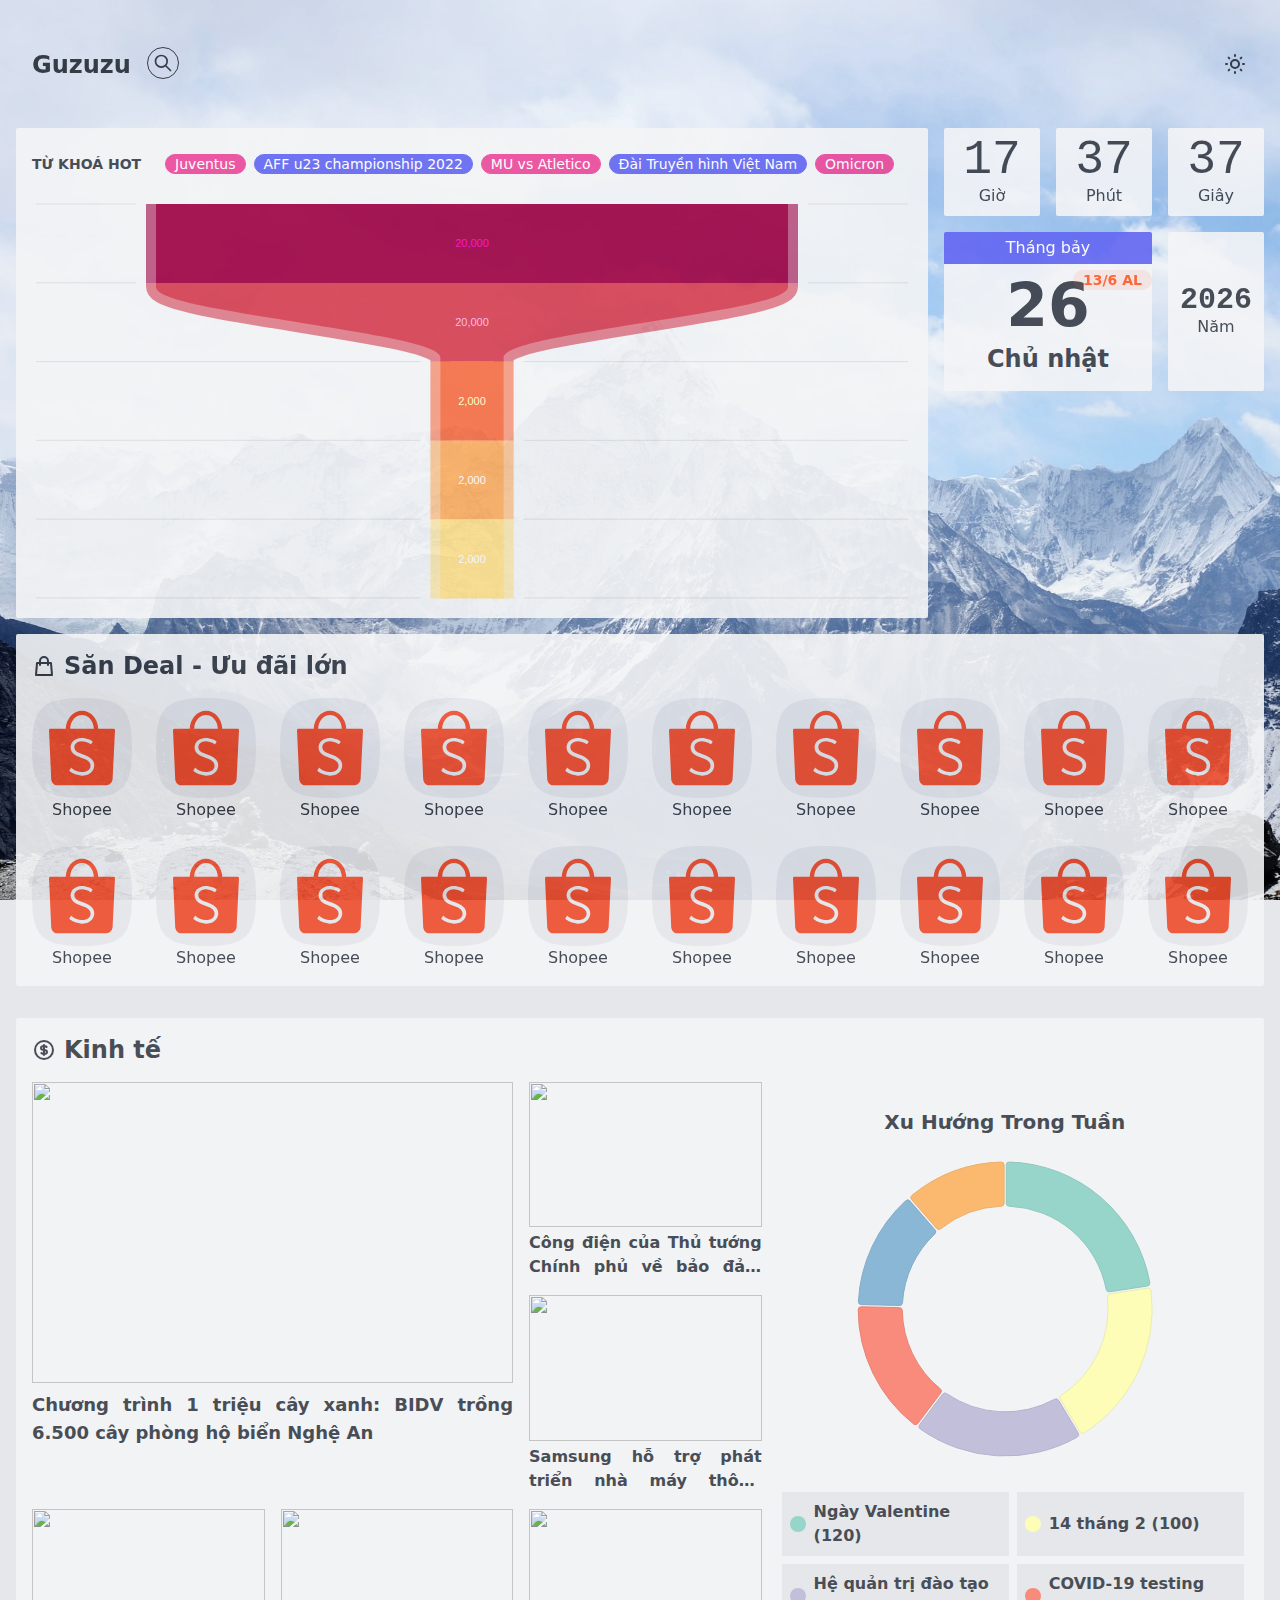
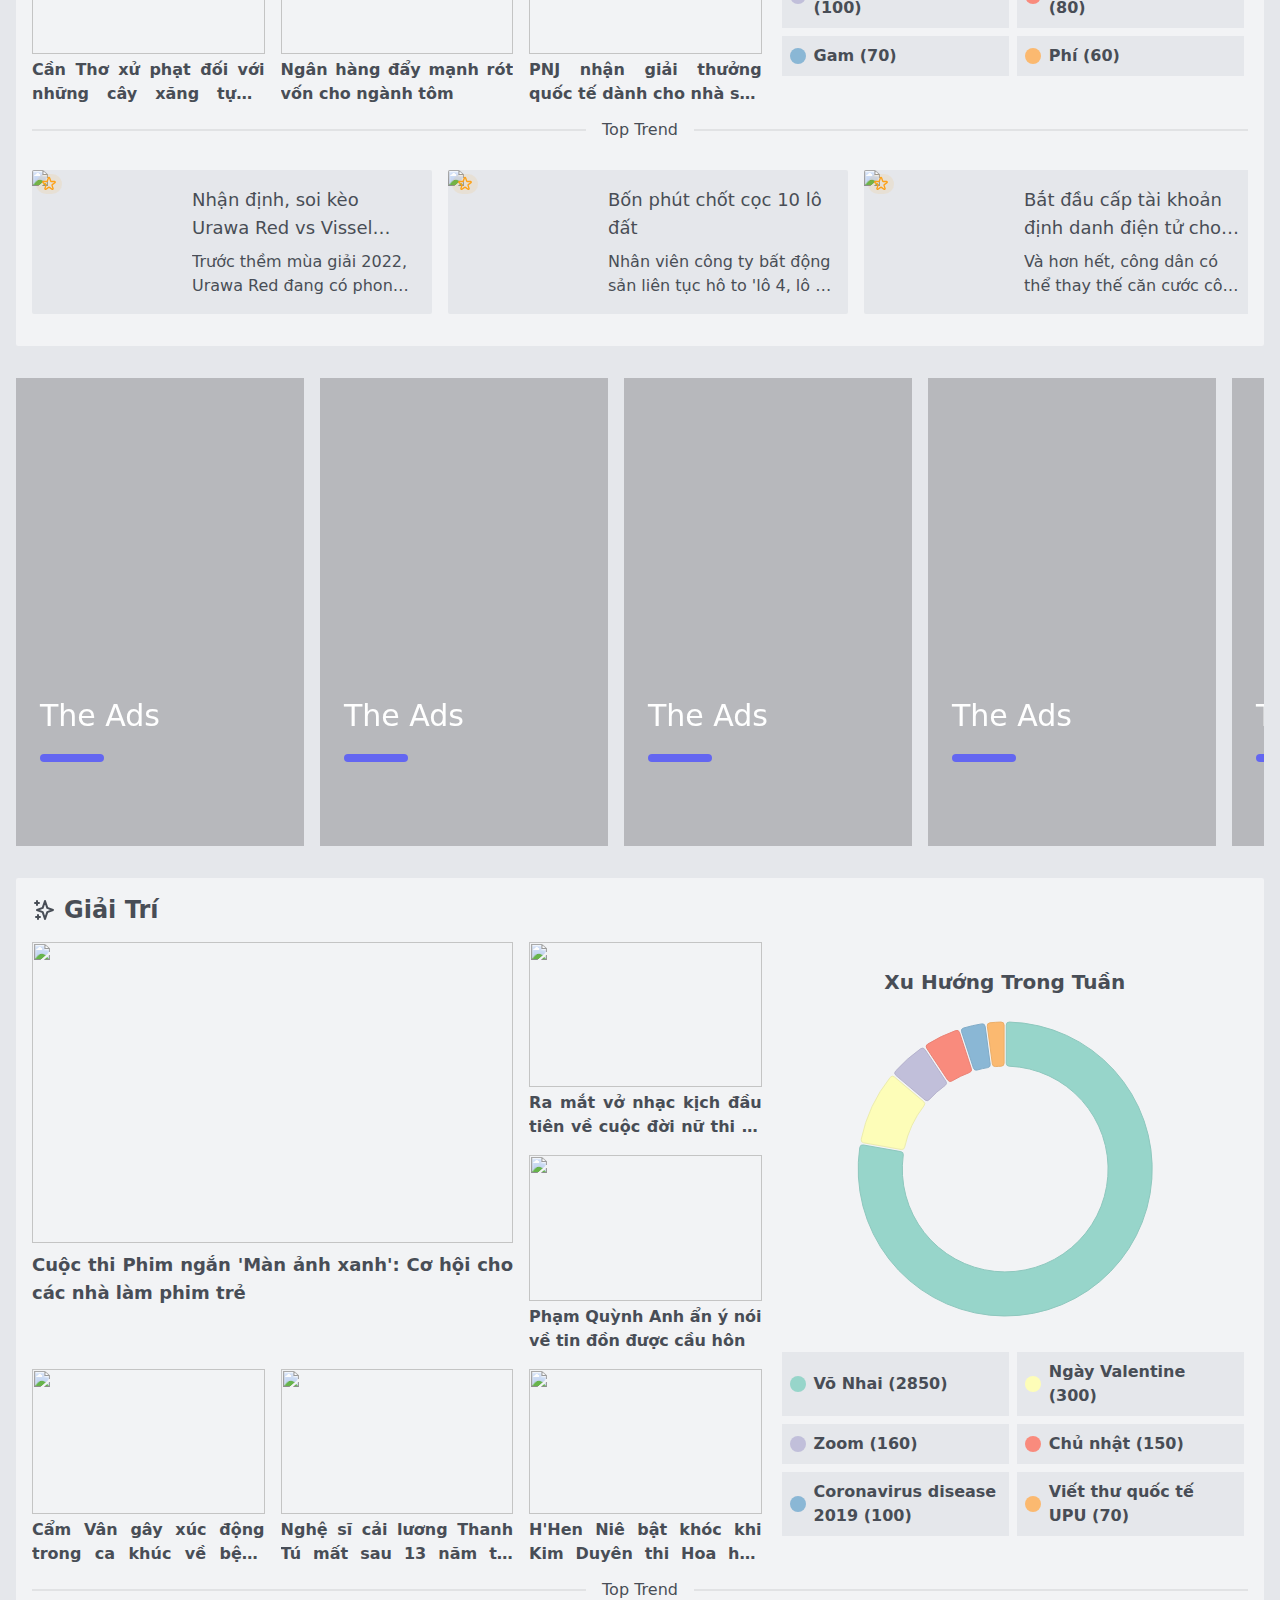
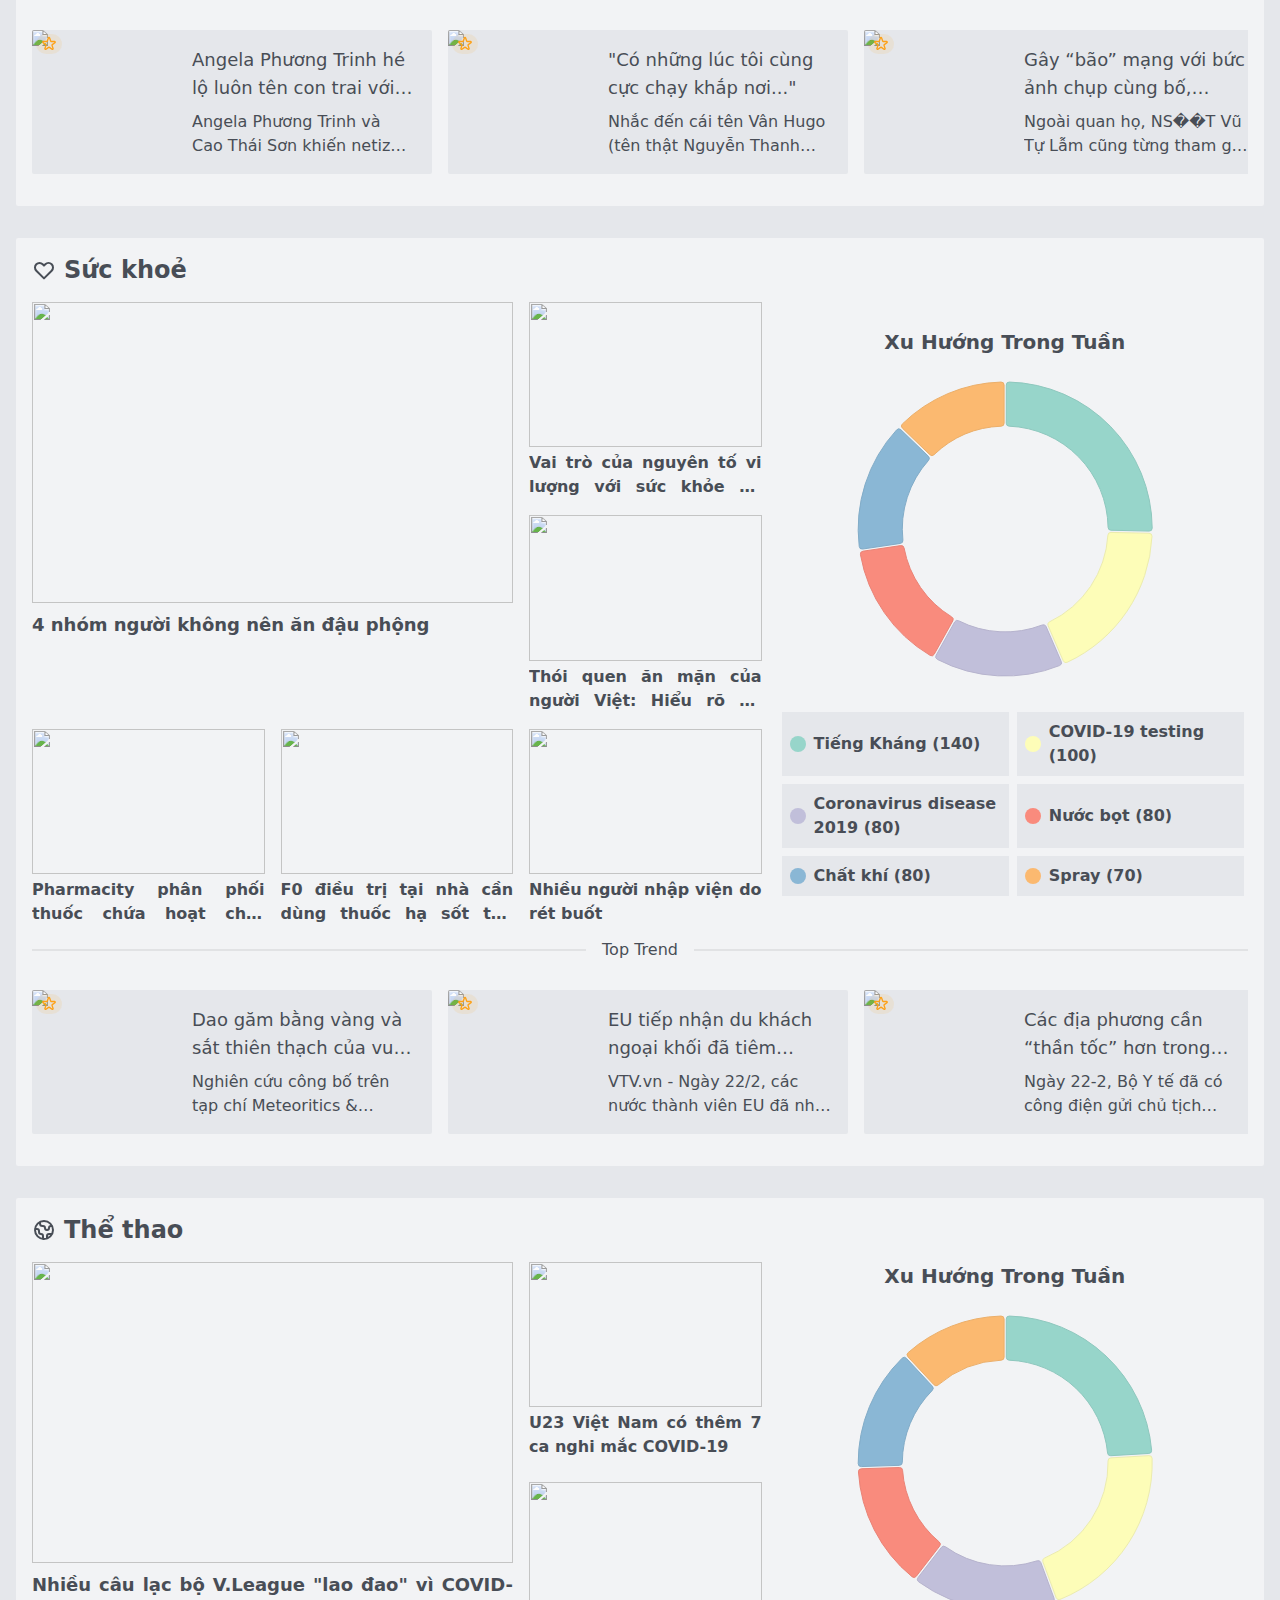
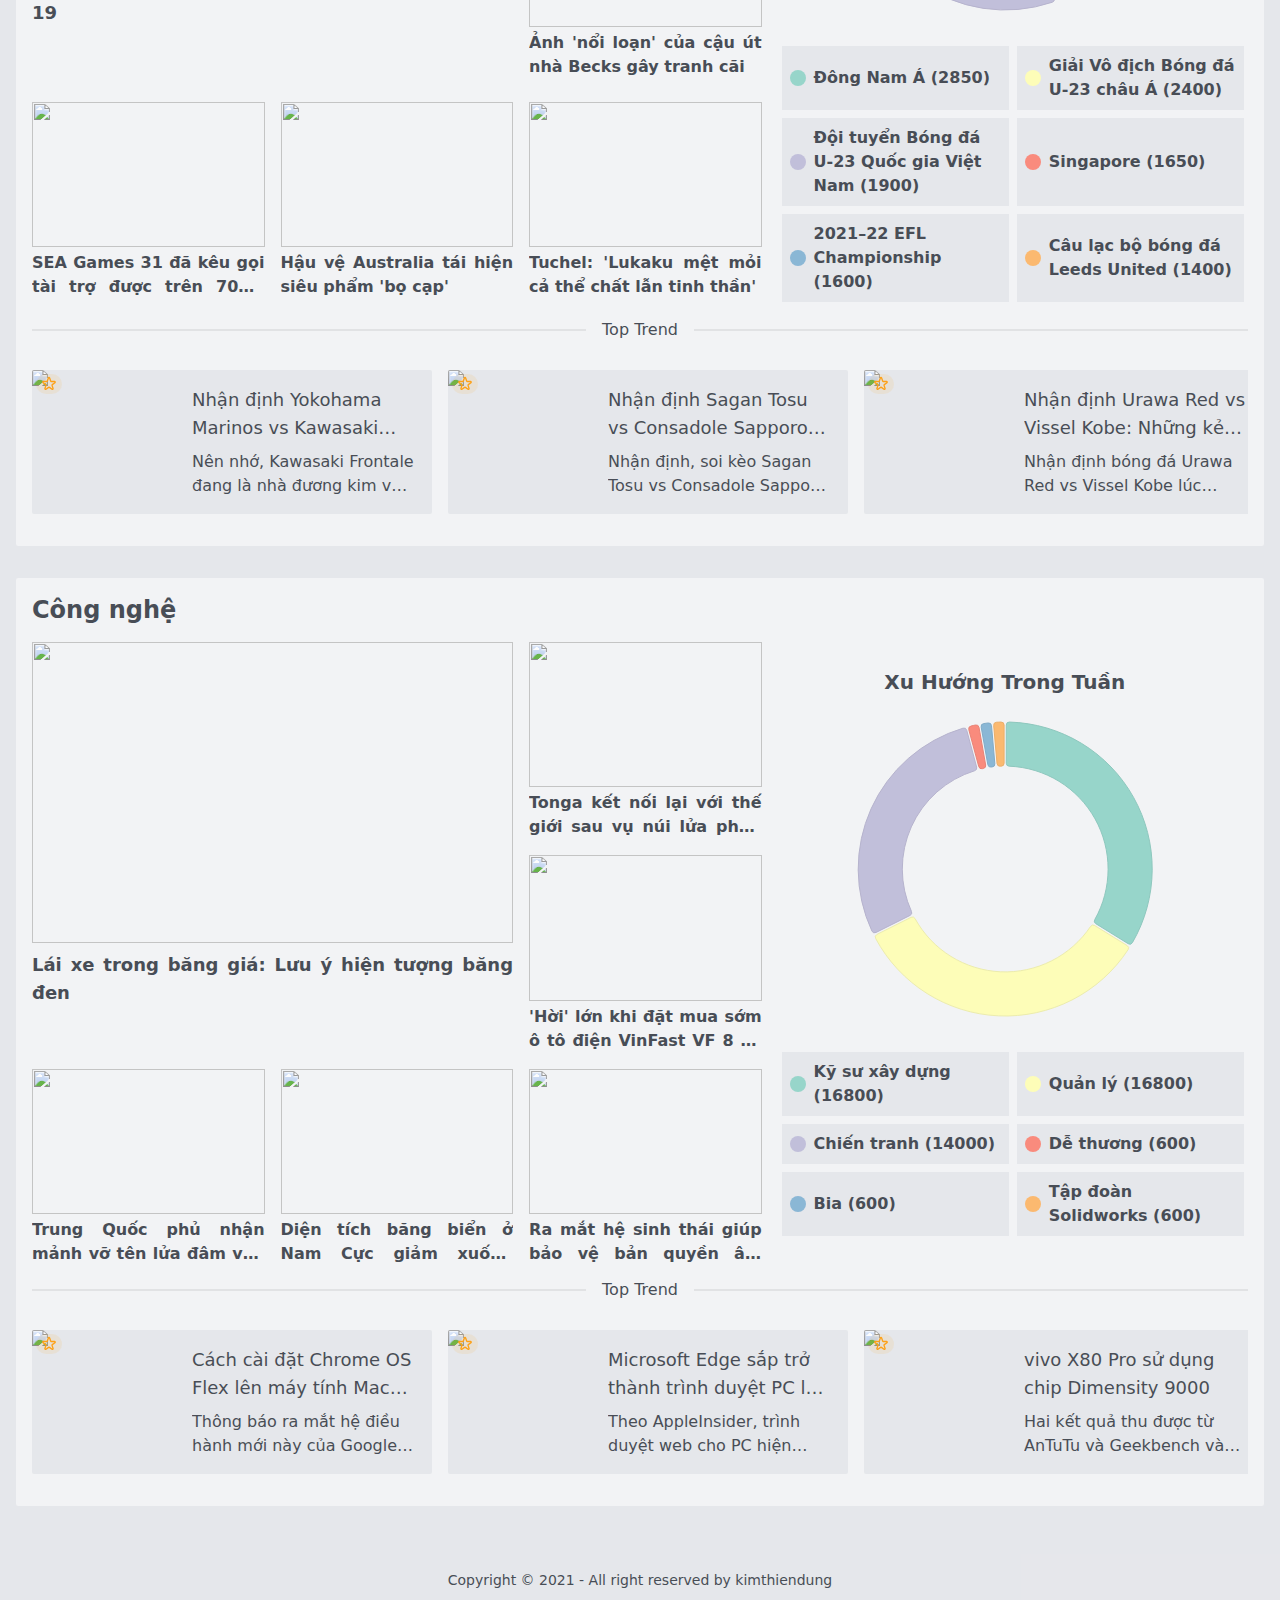
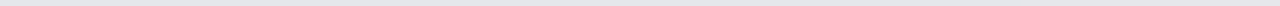
==== commit 4a3078a2: "23-2" ====
--- a/index.html
+++ b/index.html
@@ -1 +1 @@
-<!DOCTYPE html><html><head><meta name="viewport" content="width=device-width"/><meta charSet="utf-8"/><title>Guzuzu - Tổng hợp xu hướng thịnh hành</title><link rel="icon" href="/favicon/favicon.ico"/><meta name="description" content="Trend tinh gọn phù hợp cho mọi đối tượng"/><meta name="author" content="kimthiendung@gmail.com"/><meta name="keywords" content="kinh tế, tài chính, giải trí, sức khoẻ, thể thao"/><script async="" src="https://pagead2.googlesyndication.com/pagead/js/adsbygoogle.js?client=ca-pub-7138616487261351" crossorigin="anonymous"></script><meta name="next-head-count" content="8"/><link rel="preload" href="/_next/static/css/5d3e97fa5b32f61455cb.css" as="style"/><link rel="stylesheet" href="/_next/static/css/5d3e97fa5b32f61455cb.css" data-n-g=""/><noscript data-n-css=""></noscript><script defer="" nomodule="" src="/_next/static/chunks/polyfills-a40ef1678bae11e696dba45124eadd70.js"></script><script src="/_next/static/chunks/webpack-dd29858f6c9f425a9293.js" defer=""></script><script src="/_next/static/chunks/framework-c93ed74a065331c4bd75.js" defer=""></script><script src="/_next/static/chunks/main-8d15616dad332ac01c02.js" defer=""></script><script src="/_next/static/chunks/pages/_app-7e0ab05a285b1c931560.js" defer=""></script><script src="/_next/static/chunks/765-8320675ee1965f8f7a95.js" defer=""></script><script src="/_next/static/chunks/pages/index-573d2147c8ca88211d5f.js" defer=""></script><script src="/_next/static/4LBSWC4B1iELtAt5NWxPQ/_buildManifest.js" defer=""></script><script src="/_next/static/4LBSWC4B1iELtAt5NWxPQ/_ssgManifest.js" defer=""></script></head><body><div id="__next"><div class="min-h-screen flex flex-col antialiased bg-base-200 text-base-content relative" data-theme="light"><div class="fixed top-0 left-0 w-full h-full bg-no-repeat bg-cover" style="will-change:transform;background-image:url(&#x27;/img/light-2.jpg&#x27;)"></div><main id="main" class="relative min-h-screen sm:p-4"><h1 class="hidden">Tin tức, từ khoá hot trend trong ngày - Guzuzu kênh tổng hợp mọi thứ mà bạn cần</h1><header id="header" class="relative"><div class="container mx-auto mb-4"><div class="w-full flex items-center justify-between h-24 z-20"><div class="flex-none "><a class="px-4 text-2xl font-semibold cursor-pointer">Guzuzu</a><span><label for="modal-search" class="btn btn-outline btn-circle btn-sm modal-button"><svg xmlns="http://www.w3.org/2000/svg" class="h-5 w-5" fill="none" viewBox="0 0 24 24" stroke="currentColor"><path stroke-linecap="round" stroke-linejoin="round" stroke-width="2" d="M21 21l-6-6m2-5a7 7 0 11-14 0 7 7 0 0114 0z"></path></svg></label><input type="checkbox" id="modal-search" class="modal-toggle"/><div class="modal"><div class="relative w-full h-full max-w-2xl"><label class="btn btn-circle modal-button absolute z-10 -top-3 -right-3" for="modal-search"><svg xmlns="http://www.w3.org/2000/svg" fill="none" viewBox="0 0 24 24" class="inline-block w-6 h-6 stroke-current"><path stroke-linecap="round" stroke-linejoin="round" stroke-width="2" d="M6 18L18 6M6 6l12 12"></path></svg></label><div class="modal-box bg-white text-gray-700 max-w-2xl max-h-full overflow-y-auto"><span class="block min-h-96"><div class="gcse-search"></div></span></div></div></div></span></div><div class="flex-none flex items-center"><button class="btn btn-ghost"><svg xmlns="http://www.w3.org/2000/svg" class="h-6 w-6" fill="none" viewBox="0 0 24 24" stroke="currentColor"><path stroke-linecap="round" stroke-linejoin="round" stroke-width="2" d="M12 3v1m0 16v1m9-9h-1M4 12H3m15.364 6.364l-.707-.707M6.343 6.343l-.707-.707m12.728 0l-.707.707M6.343 17.657l-.707.707M16 12a4 4 0 11-8 0 4 4 0 018 0z"></path></svg></button></div></div></div></header><div class="container mx-auto"><div class="flex flex-col md:flex-row items-stretch justify-between md:space-x-4"><div class="max-w-full flex-grow flex flex-col bg-base-100 opacity-90 rounded-sm mb-4"><div class="flex flex-col md:h-full max-w-full text-base-content"><div class="flex items-center px-4 mt-4"><span class="font-semibold uppercase text-sm mr-4">Từ khoá hot</span><div class="space-x-2 p-2"><a class="badge badge-accent" href="https://www.google.com/search?q=Hari Won" target="_blank">Hari Won</a><a class="badge badge-primary" href="https://www.google.com/search?q=Sevilla" target="_blank">Sevilla</a><a class="badge badge-accent" href="https://www.google.com/search?q=Dortmund vs" target="_blank">Dortmund vs</a><a class="badge badge-primary" href="https://www.google.com/search?q=Khoa Pug" target="_blank">Khoa Pug</a><a class="badge badge-accent" href="https://www.google.com/search?q=Leicester" target="_blank">Leicester</a></div></div><div class="flex h-96 md:flex-grow"><div style="width:100%;height:100%"></div></div></div></div><div class="self-center w-80 flex-none opacity-90 mb-4"><div style="min-height:211px"><a class="weatherwidget-io" href="https://forecast7.com/en/10d75106d68/ho-chi-minh/" data-label_1="HO CHI MINH" data-label_2="WEATHER" data-theme="retro-sky"></a></div></div></div></div><div id="home" class="container mx-auto"><div class="w-full bg-base-100 opacity-90 rounded-sm text-base-content p-4 mb-8"><h2 class="text-2xl font-bold mb-4 flex items-center"><svg xmlns="http://www.w3.org/2000/svg" class="h-6 w-6 mr-2" fill="none" viewBox="0 0 24 24" stroke="currentColor"><path stroke-linecap="round" stroke-linejoin="round" stroke-width="2" d="M16 11V7a4 4 0 00-8 0v4M5 9h14l1 12H4L5 9z"></path></svg>Săn Deal - Ưu đãi lớn</h2><div class="grid grid-cols-3 sm:grid-cols-6 md:grid-cols-8 lg:grid-cols-10 place-items-center gap-6"><div class="text-center w-full cursor-pointer"><div class="aspect-w-1 aspect-h-1 mask mask-squircle bg-base-200"><img src="/img/affiliate/shopee.svg" class="w-4/6 mx-auto"/></div><h3>Shopee</h3></div><div class="text-center w-full cursor-pointer"><div class="aspect-w-1 aspect-h-1 mask mask-squircle bg-base-200"><img src="/img/affiliate/shopee.svg" class="w-4/6 mx-auto"/></div><h3>Shopee</h3></div><div class="text-center w-full cursor-pointer"><div class="aspect-w-1 aspect-h-1 mask mask-squircle bg-base-200"><img src="/img/affiliate/shopee.svg" class="w-4/6 mx-auto"/></div><h3>Shopee</h3></div><div class="text-center w-full cursor-pointer"><div class="aspect-w-1 aspect-h-1 mask mask-squircle bg-base-200"><img src="/img/affiliate/shopee.svg" class="w-4/6 mx-auto"/></div><h3>Shopee</h3></div><div class="text-center w-full cursor-pointer"><div class="aspect-w-1 aspect-h-1 mask mask-squircle bg-base-200"><img src="/img/affiliate/shopee.svg" class="w-4/6 mx-auto"/></div><h3>Shopee</h3></div><div class="text-center w-full cursor-pointer"><div class="aspect-w-1 aspect-h-1 mask mask-squircle bg-base-200"><img src="/img/affiliate/shopee.svg" class="w-4/6 mx-auto"/></div><h3>Shopee</h3></div><div class="text-center w-full cursor-pointer"><div class="aspect-w-1 aspect-h-1 mask mask-squircle bg-base-200"><img src="/img/affiliate/shopee.svg" class="w-4/6 mx-auto"/></div><h3>Shopee</h3></div><div class="text-center w-full cursor-pointer"><div class="aspect-w-1 aspect-h-1 mask mask-squircle bg-base-200"><img src="/img/affiliate/shopee.svg" class="w-4/6 mx-auto"/></div><h3>Shopee</h3></div><div class="text-center w-full cursor-pointer"><div class="aspect-w-1 aspect-h-1 mask mask-squircle bg-base-200"><img src="/img/affiliate/shopee.svg" class="w-4/6 mx-auto"/></div><h3>Shopee</h3></div><div class="text-center w-full cursor-pointer"><div class="aspect-w-1 aspect-h-1 mask mask-squircle bg-base-200"><img src="/img/affiliate/shopee.svg" class="w-4/6 mx-auto"/></div><h3>Shopee</h3></div><div class="text-center w-full cursor-pointer"><div class="aspect-w-1 aspect-h-1 mask mask-squircle bg-base-200"><img src="/img/affiliate/shopee.svg" class="w-4/6 mx-auto"/></div><h3>Shopee</h3></div><div class="text-center w-full cursor-pointer"><div class="aspect-w-1 aspect-h-1 mask mask-squircle bg-base-200"><img src="/img/affiliate/shopee.svg" class="w-4/6 mx-auto"/></div><h3>Shopee</h3></div><div class="text-center w-full cursor-pointer"><div class="aspect-w-1 aspect-h-1 mask mask-squircle bg-base-200"><img src="/img/affiliate/shopee.svg" class="w-4/6 mx-auto"/></div><h3>Shopee</h3></div><div class="text-center w-full cursor-pointer"><div class="aspect-w-1 aspect-h-1 mask mask-squircle bg-base-200"><img src="/img/affiliate/shopee.svg" class="w-4/6 mx-auto"/></div><h3>Shopee</h3></div><div class="text-center w-full cursor-pointer"><div class="aspect-w-1 aspect-h-1 mask mask-squircle bg-base-200"><img src="/img/affiliate/shopee.svg" class="w-4/6 mx-auto"/></div><h3>Shopee</h3></div><div class="text-center w-full cursor-pointer"><div class="aspect-w-1 aspect-h-1 mask mask-squircle bg-base-200"><img src="/img/affiliate/shopee.svg" class="w-4/6 mx-auto"/></div><h3>Shopee</h3></div><div class="text-center w-full cursor-pointer"><div class="aspect-w-1 aspect-h-1 mask mask-squircle bg-base-200"><img src="/img/affiliate/shopee.svg" class="w-4/6 mx-auto"/></div><h3>Shopee</h3></div><div class="text-center w-full cursor-pointer"><div class="aspect-w-1 aspect-h-1 mask mask-squircle bg-base-200"><img src="/img/affiliate/shopee.svg" class="w-4/6 mx-auto"/></div><h3>Shopee</h3></div><div class="text-center w-full cursor-pointer"><div class="aspect-w-1 aspect-h-1 mask mask-squircle bg-base-200"><img src="/img/affiliate/shopee.svg" class="w-4/6 mx-auto"/></div><h3>Shopee</h3></div><div class="text-center w-full cursor-pointer"><div class="aspect-w-1 aspect-h-1 mask mask-squircle bg-base-200"><img src="/img/affiliate/shopee.svg" class="w-4/6 mx-auto"/></div><h3>Shopee</h3></div></div></div><div class="w-full bg-base-100 opacity-90 rounded-sm text-base-content p-4 mb-8"><h2 class="text-2xl font-bold mb-4 flex items-center"><svg xmlns="http://www.w3.org/2000/svg" class="h-6 w-6 mr-2" fill="none" viewBox="0 0 24 24" stroke="currentColor"><path stroke-linecap="round" stroke-linejoin="round" stroke-width="2" d="M12 8c-1.657 0-3 .895-3 2s1.343 2 3 2 3 .895 3 2-1.343 2-3 2m0-8c1.11 0 2.08.402 2.599 1M12 8V7m0 1v8m0 0v1m0-1c-1.11 0-2.08-.402-2.599-1M21 12a9 9 0 11-18 0 9 9 0 0118 0z"></path></svg>Kinh tế</h2><div class="flex flex-col lg:flex-row item font-semibold text-justify"><div class="lg:w-3/5 grid lg:grid-cols-3 grid-rows-3 gap-4"><a href="https://www.msn.com/vi-vn/money/news/c%E1%BB%A7ng-c%E1%BB%91-n%C4%83ng-l%E1%BB%B1c-c%E1%BA%A1nh-tranh-cho-xu%E1%BA%A5t-kh%E1%BA%A9u-t%C3%B4m-c%E1%BB%A7a-vi%E1%BB%87t-nam/ar-AAU0LuS?ocid=finance-verthp-feeds" target="_blank" class="col-span-2 row-span-2"><div class="aspect-w-8 aspect-h-5"><img src="https://img-s-msn-com.akamaized.net/tenant/amp/entityid/AAU0UzJ.img" class="w-full h-full absolute inset-0 object-cover"/></div><h3 class="text-lg mt-2 line-clamp-2">Củng cố năng lực cạnh tranh cho xuất khẩu tôm của Việt Nam</h3><p class="font-light mb-3 line-clamp-2"></p></a><a href="https://www.msn.com/vi-vn/money/news/jeep-wagoneer-suv-h%C3%A0ng-kh%E1%BB%A7ng-s%E1%BA%AFp-b%C3%A1n-t%E1%BA%A1i-vi%E1%BB%87t-nam/ar-AAU0vGS?ocid=finance-verthp-feeds" target="_blank"><div class="aspect-w-8 aspect-h-5"><img src="https://img-s-msn-com.akamaized.net/tenant/amp/entityid/AAU0dXk.img" class="w-full h-full absolute inset-0 object-cover object-top"/></div><h3 class="text-justify mt-1 line-clamp-2">Jeep Wagoneer - SUV hàng khủng sắp bán tại Việt Nam</h3></a><a href="https://www.msn.com/vi-vn/money/news/%C4%91bscl-gi%C3%A1-m%C3%ADa-t%C4%83ng-xu%E1%BA%A5t-hi%E1%BB%87n-tranh-mua-tranh-b%C3%A1n/ar-AAU0G25?ocid=finance-verthp-feeds" target="_blank"><div class="aspect-w-8 aspect-h-5"><img src="https://img-s-msn-com.akamaized.net/tenant/amp/entityid/AAU0Uaw.img" class="w-full h-full absolute inset-0 object-cover object-top"/></div><h3 class="text-justify mt-1 line-clamp-2">ĐBSCL: Giá mía tăng, xuất hiện tranh mua, tranh bán</h3></a><a href="https://www.msn.com/vi-vn/money/news/b%E1%BB%8F-thu%E1%BA%BF-ti%C3%AAu-th%E1%BB%A5-%C4%91%E1%BA%B7c-bi%E1%BB%87t-gi%E1%BA%A3m-thu%E1%BA%BF-b%E1%BA%A3o-v%E1%BB%87-m%C3%B4i-tr%C6%B0%E1%BB%9Dng-n%E1%BA%BFu-mu%E1%BB%91n-ki%E1%BB%81m-gi%C3%A1-x%C4%83ng/ar-AAU0z9C?ocid=finance-verthp-feeds" target="_blank"><div class="aspect-w-8 aspect-h-5"><img src="https://img-s-msn-com.akamaized.net/tenant/amp/entityid/AAU0Dwm.img" class="w-full h-full absolute inset-0 object-cover object-top"/></div><h3 class="text-justify mt-1 line-clamp-2">Bỏ thuế tiêu thụ đặc biệt, giảm thuế bảo vệ môi trường nếu muốn kiềm giá xăng</h3></a><a href="https://www.msn.com/vi-vn/money/news/gi%C3%A1-v%C3%A0ng-th%E1%BA%BF-gi%E1%BB%9Bi-l%C3%AAn-cao-nh%E1%BA%A5t-8-th%C3%A1ng-v%C3%AC-ukraine/ar-AAU0CXl?ocid=finance-verthp-feeds" target="_blank"><div class="aspect-w-8 aspect-h-5"><img src="https://img-s-msn-com.akamaized.net/tenant/amp/entityid/AAU0ArG.img" class="w-full h-full absolute inset-0 object-cover object-top"/></div><h3 class="text-justify mt-1 line-clamp-2">Giá vàng thế giới lên cao nhất 8 tháng vì Ukraine</h3></a><a href="https://www.msn.com/vi-vn/money/news/ng%C3%A2n-h%C3%A0ng-vi%E1%BB%87t-chuy%E1%BB%83n-m%C3%ACnh-b%E1%BA%B1ng-ng%C3%A2n-h%C3%A0ng-s%E1%BB%91/ar-AAU0KRO?ocid=finance-verthp-feeds" target="_blank"><div class="aspect-w-8 aspect-h-5"><img src="https://img-s-msn-com.akamaized.net/tenant/amp/entityid/AAU0FDm.img" class="w-full h-full absolute inset-0 object-cover object-top"/></div><h3 class="text-justify mt-1 line-clamp-2">Ngân hàng Việt chuyển mình bằng ngân hàng số</h3></a></div><div class="mt-8 lg:mt-0 lg:w-2/5"><div class="h-full max-w-full text-base-content"><div class="relative h-full flex items-center"><div class="w-full"><h3 class="text-xl text-center mb-4">Xu Hướng Trong Tuần</h3><div class="h-96 overflow-hidden"><div style="width:100%;height:100%"></div></div><div class="grid grid-cols-2 -mt-12 lg:pl-4 text-left relative z-10"><a class="flex items-center bg-base-200 m-1 p-2" href="https://www.google.com/search?q=Ngày Valentine" target="_blank"><span class="flex-shrink-0 w-4 h-4 inline-block rounded-badge mr-2" style="background-color:#8ed3c7"></span><span>Ngày Valentine<!-- --> (<!-- -->1150<!-- -->)</span></a><a class="flex items-center bg-base-200 m-1 p-2" href="https://www.google.com/search?q=Bài học" target="_blank"><span class="flex-shrink-0 w-4 h-4 inline-block rounded-badge mr-2" style="background-color:#ffffb3"></span><span>Bài học<!-- --> (<!-- -->450<!-- -->)</span></a><a class="flex items-center bg-base-200 m-1 p-2" href="https://www.google.com/search?q=14 tháng 2" target="_blank"><span class="flex-shrink-0 w-4 h-4 inline-block rounded-badge mr-2" style="background-color:#bdbad9"></span><span>14 tháng 2<!-- --> (<!-- -->400<!-- -->)</span></a><a class="flex items-center bg-base-200 m-1 p-2" href="https://www.google.com/search?q=Toán học" target="_blank"><span class="flex-shrink-0 w-4 h-4 inline-block rounded-badge mr-2" style="background-color:#fb8071"></span><span>Toán học<!-- --> (<!-- -->350<!-- -->)</span></a><a class="flex items-center bg-base-200 m-1 p-2" href="https://www.google.com/search?q=Công ty" target="_blank"><span class="flex-shrink-0 w-4 h-4 inline-block rounded-badge mr-2" style="background-color:#7fb1d3"></span><span>Công ty<!-- --> (<!-- -->350<!-- -->)</span></a><a class="flex items-center bg-base-200 m-1 p-2" href="https://www.google.com/search?q=Hệ quản trị đào tạo" target="_blank"><span class="flex-shrink-0 w-4 h-4 inline-block rounded-badge mr-2" style="background-color:#fdb462"></span><span>Hệ quản trị đào tạo<!-- --> (<!-- -->350<!-- -->)</span></a></div></div></div></div></div></div><div class="divider">Top Trend</div><div class="sm:flex sm:flex-nowrap mt-8 sm:space-x-4 overflow-x-auto pr-4"><a href="https://toquoc.vn/bamboo-airways-chinh-thuc-khai-truong-duong-bay-rach-gia-phu-quoc-20220217200044867.htm" target="_blank" class="w-full sm:w-1/2 lg:w-1/3 mb-4 sm:flex-none flex bg-base-200 rounded-sm overflow-hidden relative"><div class="badge badge-warning p-1 absolute top-1 left-1"><svg xmlns="http://www.w3.org/2000/svg" class="h-4 w-4" fill="none" viewBox="0 0 24 24" stroke="currentColor"><path stroke-linecap="round" stroke-linejoin="round" stroke-width="2" d="M11.049 2.927c.3-.921 1.603-.921 1.902 0l1.519 4.674a1 1 0 00.95.69h4.915c.969 0 1.371 1.24.588 1.81l-3.976 2.888a1 1 0 00-.363 1.118l1.518 4.674c.3.922-.755 1.688-1.538 1.118l-3.976-2.888a1 1 0 00-1.176 0l-3.976 2.888c-.783.57-1.838-.197-1.538-1.118l1.518-4.674a1 1 0 00-.363-1.118l-3.976-2.888c-.784-.57-.38-1.81.588-1.81h4.914a1 1 0 00.951-.69l1.519-4.674z"></path></svg></div><img class="w-36 max-w-md h-auto flex-none object-cover" src="//t3.gstatic.com/images?q=tbn:ANd9GcRBSwawWQwl7nt_itBEbK0khJ8RUG4GzMnCMozNulhvmAAuiVabjlj9WdeQEOTm2UeZjzdZodj8xyg"/><div class="flex-grow p-4 my-auto"><h1 class="text-lg line-clamp-2">Bamboo Airways chính thức khai trương đường bay Rạch Giá - Phú Quốc</h1><p class="mt-2 font-light line-clamp-2">(Tổ Quốc) - Từ ngày 17/02/2022, Bamboo Airways chính thức khai thác đường bay Rạch Giá - Phú Quốc bằng máy bay phản lực Embraer hiện đại với thời gian bay chỉ 20 phút. Đường bay này được kỳ vọng sẽ góp phần hỗ trợ Kiên Giang trong công cuộc phục hồi&nbsp;...</p></div></a><a href="https://baotintuc.vn/van-de-quan-tam/tp-ho-chi-minh-hon-12-trieudoan-vien-lao-dong-kho-khan-duoc-cham-lo-tet-20220218153013024.htm" target="_blank" class="w-full sm:w-1/2 lg:w-1/3 mb-4 sm:flex-none flex bg-base-200 rounded-sm overflow-hidden relative"><div class="badge badge-warning p-1 absolute top-1 left-1"><svg xmlns="http://www.w3.org/2000/svg" class="h-4 w-4" fill="none" viewBox="0 0 24 24" stroke="currentColor"><path stroke-linecap="round" stroke-linejoin="round" stroke-width="2" d="M11.049 2.927c.3-.921 1.603-.921 1.902 0l1.519 4.674a1 1 0 00.95.69h4.915c.969 0 1.371 1.24.588 1.81l-3.976 2.888a1 1 0 00-.363 1.118l1.518 4.674c.3.922-.755 1.688-1.538 1.118l-3.976-2.888a1 1 0 00-1.176 0l-3.976 2.888c-.783.57-1.838-.197-1.538-1.118l1.518-4.674a1 1 0 00-.363-1.118l-3.976-2.888c-.784-.57-.38-1.81.588-1.81h4.914a1 1 0 00.951-.69l1.519-4.674z"></path></svg></div><img class="w-36 max-w-md h-auto flex-none object-cover" src="//t3.gstatic.com/images?q=tbn:ANd9GcSpFsMAbrGeVW6X8pOWzvnhrRVUK3-3WT8i27Qjt2H1VfO5CxOXFtJ3l4O8N9rNC_MG5TU2CUYZg1w"/><div class="flex-grow p-4 my-auto"><h1 class="text-lg line-clamp-2">TP Hồ Chí Minh: Hơn 1,2 triệu đoàn viên, lao động khó khăn được chăm lo Tết</h1><p class="mt-2 font-light line-clamp-2">Trong dịp Tết Nguyên đán Nhâm Dần 2022, tổ chức Công đoàn Thành phố Hồ Chí Minh và các doanh nghiệp đã phối hợp chăm lo, hỗ trợ hơn 1,2 triệu công nhân viên chức.</p></div></a><a href="https://zingnews.vn/tim-cook-bi-phan-doi-do-luong-cao-post1296929.html" target="_blank" class="w-full sm:w-1/2 lg:w-1/3 mb-4 sm:flex-none flex bg-base-200 rounded-sm overflow-hidden relative"><div class="badge badge-warning p-1 absolute top-1 left-1"><svg xmlns="http://www.w3.org/2000/svg" class="h-4 w-4" fill="none" viewBox="0 0 24 24" stroke="currentColor"><path stroke-linecap="round" stroke-linejoin="round" stroke-width="2" d="M11.049 2.927c.3-.921 1.603-.921 1.902 0l1.519 4.674a1 1 0 00.95.69h4.915c.969 0 1.371 1.24.588 1.81l-3.976 2.888a1 1 0 00-.363 1.118l1.518 4.674c.3.922-.755 1.688-1.538 1.118l-3.976-2.888a1 1 0 00-1.176 0l-3.976 2.888c-.783.57-1.838-.197-1.538-1.118l1.518-4.674a1 1 0 00-.363-1.118l-3.976-2.888c-.784-.57-.38-1.81.588-1.81h4.914a1 1 0 00.951-.69l1.519-4.674z"></path></svg></div><img class="w-36 max-w-md h-auto flex-none object-cover" src="//t0.gstatic.com/images?q=tbn:ANd9GcTBG_WhjTwu9sDpWdai7H5H0qJFp9O24Oubx8WiQWHBcOHCl6oYrP511VEswAbwIxy_aluSwtQKKkA"/><div class="flex-grow p-4 my-auto"><h1 class="text-lg line-clamp-2">Lương Tim Cook cao gấp 1.447 lần nhân viên</h1><p class="mt-2 font-light line-clamp-2">Trong tài liệu gửi đến cổ đông, tổ chức tư vấn tài chính Institutional Shareholder Services (ISS) bày tỏ &quot;mối lo ngại đáng kể&quot; về thu nhập 98,7 triệu USD của Tim Cook trong năm 2021, và kêu gọi cổ đông tại Apple bỏ phiếu phản đối khoản tiền này.</p></div></a><a href="https://zingnews.vn/bo-tai-chinh-de-xuat-noi-long-dieu-kien-mo-casino-post1296776.html" target="_blank" class="w-full sm:w-1/2 lg:w-1/3 mb-4 sm:flex-none flex bg-base-200 rounded-sm overflow-hidden relative"><div class="badge badge-warning p-1 absolute top-1 left-1"><svg xmlns="http://www.w3.org/2000/svg" class="h-4 w-4" fill="none" viewBox="0 0 24 24" stroke="currentColor"><path stroke-linecap="round" stroke-linejoin="round" stroke-width="2" d="M11.049 2.927c.3-.921 1.603-.921 1.902 0l1.519 4.674a1 1 0 00.95.69h4.915c.969 0 1.371 1.24.588 1.81l-3.976 2.888a1 1 0 00-.363 1.118l1.518 4.674c.3.922-.755 1.688-1.538 1.118l-3.976-2.888a1 1 0 00-1.176 0l-3.976 2.888c-.783.57-1.838-.197-1.538-1.118l1.518-4.674a1 1 0 00-.363-1.118l-3.976-2.888c-.784-.57-.38-1.81.588-1.81h4.914a1 1 0 00.951-.69l1.519-4.674z"></path></svg></div><img class="w-36 max-w-md h-auto flex-none object-cover" src="//t2.gstatic.com/images?q=tbn:ANd9GcRegDMvuWM43F_VycVzmtEmXjXW9gzjUbfWalVoap4V3uuEBcre_T0r3yUgYVp8ZX-VwtKQSKWojA8"/><div class="flex-grow p-4 my-auto"><h1 class="text-lg line-clamp-2">Bộ Tài chính đề xuất nới lỏng điều kiện mở casino</h1><p class="mt-2 font-light line-clamp-2">Bộ Tài chính đề xuất cho phép nhà đầu tư dự án có casino đã thực hiện đầu tư vào các dự án khác (liên quan) được tính 25% vốn vào quá trình xem xét cấp giấy phép kinh doanh casino.</p></div></a><a href="https://congly.vn/bmw-trinh-lang-phien-ban-gioi-han-8-series-203692.html" target="_blank" class="w-full sm:w-1/2 lg:w-1/3 mb-4 sm:flex-none flex bg-base-200 rounded-sm overflow-hidden relative"><div class="badge badge-warning p-1 absolute top-1 left-1"><svg xmlns="http://www.w3.org/2000/svg" class="h-4 w-4" fill="none" viewBox="0 0 24 24" stroke="currentColor"><path stroke-linecap="round" stroke-linejoin="round" stroke-width="2" d="M11.049 2.927c.3-.921 1.603-.921 1.902 0l1.519 4.674a1 1 0 00.95.69h4.915c.969 0 1.371 1.24.588 1.81l-3.976 2.888a1 1 0 00-.363 1.118l1.518 4.674c.3.922-.755 1.688-1.538 1.118l-3.976-2.888a1 1 0 00-1.176 0l-3.976 2.888c-.783.57-1.838-.197-1.538-1.118l1.518-4.674a1 1 0 00-.363-1.118l-3.976-2.888c-.784-.57-.38-1.81.588-1.81h4.914a1 1 0 00.951-.69l1.519-4.674z"></path></svg></div><img class="w-36 max-w-md h-auto flex-none object-cover" src="//t1.gstatic.com/images?q=tbn:ANd9GcSeQGoXXqGBOuVMNc3RLdRJO7HSaYg3AxdBtfqxK170teRngiHngcf2LXSm_-InkiKsmW7I0kOz2Ys"/><div class="flex-grow p-4 my-auto"><h1 class="text-lg line-clamp-2">BMW trình làng phiên bản giới hạn 8-Series</h1><p class="mt-2 font-light line-clamp-2">THE 8 X JEFF KOONS là kết quả của sự hợp tác giữa BMW và họa sĩ Jeff Koons. Phiên bản đặc biệt này được họa sĩ Jeff Koons thực hiện trên mẫu BMW M850i xDrive Gran Coupe.</p></div></a><a href="https://saostar.vn/du-lich-an-uong/bai-bien-tho-mong-giua-long-pho-nui-kon-tum-202202180737006118.html" target="_blank" class="w-full sm:w-1/2 lg:w-1/3 mb-4 sm:flex-none flex bg-base-200 rounded-sm overflow-hidden relative"><div class="badge badge-warning p-1 absolute top-1 left-1"><svg xmlns="http://www.w3.org/2000/svg" class="h-4 w-4" fill="none" viewBox="0 0 24 24" stroke="currentColor"><path stroke-linecap="round" stroke-linejoin="round" stroke-width="2" d="M11.049 2.927c.3-.921 1.603-.921 1.902 0l1.519 4.674a1 1 0 00.95.69h4.915c.969 0 1.371 1.24.588 1.81l-3.976 2.888a1 1 0 00-.363 1.118l1.518 4.674c.3.922-.755 1.688-1.538 1.118l-3.976-2.888a1 1 0 00-1.176 0l-3.976 2.888c-.783.57-1.838-.197-1.538-1.118l1.518-4.674a1 1 0 00-.363-1.118l-3.976-2.888c-.784-.57-.38-1.81.588-1.81h4.914a1 1 0 00.951-.69l1.519-4.674z"></path></svg></div><img class="w-36 max-w-md h-auto flex-none object-cover" src="//t2.gstatic.com/images?q=tbn:ANd9GcTEgApMJcETME4fmpcpJjMhPJlh-bTrqPQEfHR3gVDsDHqSOjMbVp157_-sfLOP0rbX8_LvDxYdazo"/><div class="flex-grow p-4 my-auto"><h1 class="text-lg line-clamp-2">&#39;Bãi biển&#39; thơ mộng giữa lòng phố núi Kon Tum thu hút đông người đến chụp ảnh check-in</h1><p class="mt-2 font-light line-clamp-2">Nhìn từ trên cầu Đăk Bla xuống, bãi bồi giống những một bãi biển giữa mảnh đất cao nguyên.</p></div></a></div></div><div class="flex space-x-4 overflow-x-auto py-4 mb-4 -mt-4"><article class="flex-none w-72 rounded-sm bg-cover bg-center transform duration-500 hover:-translate-y-2 cursor-pointer group" style="background-image:url(https://images.pexels.com/photos/3325720/pexels-photo-3325720.jpeg?auto=compress&amp;amp;cs=tinysrgb&amp;amp;dpr=1&amp;amp;w=500)"><div class="bg-black bg-opacity-20 px-6 flex flex-wrap flex-col pt-60 hover:bg-opacity-75 transform duration-300"><h3 class="text-white text-3xl mb-5 transform translate-y-20 group-hover:translate-y-0 duration-300">The Ads</h3><div class="w-16 h-2 bg-primary rounded-full mb-5 transform translate-y-20 group-hover:translate-y-0 duration-300"></div><p class="opacity-0 text-white text-xl group-hover:opacity-80 transform duration-500 mb-8">Lorem ipsum dolor sit amet consectetur adipisicing elit. Maxime, beatae!</p></div></article><article class="flex-none w-72 rounded-sm bg-cover bg-center transform duration-500 hover:-translate-y-2 cursor-pointer group" style="background-image:url(https://images.pexels.com/photos/3325720/pexels-photo-3325720.jpeg?auto=compress&amp;amp;cs=tinysrgb&amp;amp;dpr=1&amp;amp;w=500)"><div class="bg-black bg-opacity-20 px-6 flex flex-wrap flex-col pt-60 hover:bg-opacity-75 transform duration-300"><h3 class="text-white text-3xl mb-5 transform translate-y-20 group-hover:translate-y-0 duration-300">The Ads</h3><div class="w-16 h-2 bg-primary rounded-full mb-5 transform translate-y-20 group-hover:translate-y-0 duration-300"></div><p class="opacity-0 text-white text-xl group-hover:opacity-80 transform duration-500 mb-8">Lorem ipsum dolor sit amet consectetur adipisicing elit. Maxime, beatae!</p></div></article><article class="flex-none w-72 rounded-sm bg-cover bg-center transform duration-500 hover:-translate-y-2 cursor-pointer group" style="background-image:url(https://images.pexels.com/photos/3325720/pexels-photo-3325720.jpeg?auto=compress&amp;amp;cs=tinysrgb&amp;amp;dpr=1&amp;amp;w=500)"><div class="bg-black bg-opacity-20 px-6 flex flex-wrap flex-col pt-60 hover:bg-opacity-75 transform duration-300"><h3 class="text-white text-3xl mb-5 transform translate-y-20 group-hover:translate-y-0 duration-300">The Ads</h3><div class="w-16 h-2 bg-primary rounded-full mb-5 transform translate-y-20 group-hover:translate-y-0 duration-300"></div><p class="opacity-0 text-white text-xl group-hover:opacity-80 transform duration-500 mb-8">Lorem ipsum dolor sit amet consectetur adipisicing elit. Maxime, beatae!</p></div></article><article class="flex-none w-72 rounded-sm bg-cover bg-center transform duration-500 hover:-translate-y-2 cursor-pointer group" style="background-image:url(https://images.pexels.com/photos/3325720/pexels-photo-3325720.jpeg?auto=compress&amp;amp;cs=tinysrgb&amp;amp;dpr=1&amp;amp;w=500)"><div class="bg-black bg-opacity-20 px-6 flex flex-wrap flex-col pt-60 hover:bg-opacity-75 transform duration-300"><h3 class="text-white text-3xl mb-5 transform translate-y-20 group-hover:translate-y-0 duration-300">The Ads</h3><div class="w-16 h-2 bg-primary rounded-full mb-5 transform translate-y-20 group-hover:translate-y-0 duration-300"></div><p class="opacity-0 text-white text-xl group-hover:opacity-80 transform duration-500 mb-8">Lorem ipsum dolor sit amet consectetur adipisicing elit. Maxime, beatae!</p></div></article><article class="flex-none w-72 rounded-sm bg-cover bg-center transform duration-500 hover:-translate-y-2 cursor-pointer group" style="background-image:url(https://images.pexels.com/photos/3325720/pexels-photo-3325720.jpeg?auto=compress&amp;amp;cs=tinysrgb&amp;amp;dpr=1&amp;amp;w=500)"><div class="bg-black bg-opacity-20 px-6 flex flex-wrap flex-col pt-60 hover:bg-opacity-75 transform duration-300"><h3 class="text-white text-3xl mb-5 transform translate-y-20 group-hover:translate-y-0 duration-300">The Ads</h3><div class="w-16 h-2 bg-primary rounded-full mb-5 transform translate-y-20 group-hover:translate-y-0 duration-300"></div><p class="opacity-0 text-white text-xl group-hover:opacity-80 transform duration-500 mb-8">Lorem ipsum dolor sit amet consectetur adipisicing elit. Maxime, beatae!</p></div></article><article class="flex-none w-72 rounded-sm bg-cover bg-center transform duration-500 hover:-translate-y-2 cursor-pointer group" style="background-image:url(https://images.pexels.com/photos/3325720/pexels-photo-3325720.jpeg?auto=compress&amp;amp;cs=tinysrgb&amp;amp;dpr=1&amp;amp;w=500)"><div class="bg-black bg-opacity-20 px-6 flex flex-wrap flex-col pt-60 hover:bg-opacity-75 transform duration-300"><h3 class="text-white text-3xl mb-5 transform translate-y-20 group-hover:translate-y-0 duration-300">The Ads</h3><div class="w-16 h-2 bg-primary rounded-full mb-5 transform translate-y-20 group-hover:translate-y-0 duration-300"></div><p class="opacity-0 text-white text-xl group-hover:opacity-80 transform duration-500 mb-8">Lorem ipsum dolor sit amet consectetur adipisicing elit. Maxime, beatae!</p></div></article></div><div class="w-full bg-base-100 opacity-90 rounded-sm text-base-content p-4 mb-8"><h2 class="text-2xl font-bold mb-4 flex items-center"><svg xmlns="http://www.w3.org/2000/svg" class="h-6 w-6 mr-2" fill="none" viewBox="0 0 24 24" stroke="currentColor"><path stroke-linecap="round" stroke-linejoin="round" stroke-width="2" d="M5 3v4M3 5h4M6 17v4m-2-2h4m5-16l2.286 6.857L21 12l-5.714 2.143L13 21l-2.286-6.857L5 12l5.714-2.143L13 3z"></path></svg>Giải Trí</h2><div class="flex flex-col lg:flex-row item font-semibold text-justify"><div class="lg:w-3/5 grid lg:grid-cols-3 grid-rows-3 gap-4"><a href="https://www.msn.com/vi-vn/entertainment/news/b%c3%b3ng-%c4%91%c3%a8-h%e1%ba%b9n-ng%c3%a0y-chi%e1%ba%bfu-chuy%e1%bb%87n-ma-g%e1%ba%a7n-nh%c3%a0-ra-m%e1%ba%aft-kh%c3%a1n-gi%e1%ba%a3-%c4%91%c3%a0i-loan/ar-AAU0KCU" target="_blank" class="col-span-2 row-span-2"><div class="aspect-w-8 aspect-h-5"><img src="https://img-s-msn-com.akamaized.net/tenant/amp/entityid/AAU0I78.img" class="w-full h-full absolute inset-0 object-cover"/></div><h3 class="text-lg mt-2 line-clamp-2">‘Bóng đè’ hẹn ngày chiếu, ‘Chuyện ma gần nhà’ ra mắt khán giả Đài Loan</h3><p class="font-light mb-3 line-clamp-2"></p></a><a href="https://www.msn.com/vi-vn/entertainment/news/nhan-s%e1%ba%afc-lai-t%c3%a2y-r%e1%bb%b1c-r%e1%bb%a1-c%e1%bb%a7a-ca-s%c4%a9-thanh-h%c3%a0-th%e1%bb%9di-tr%e1%ba%bb/ar-AAU0WIp" target="_blank"><div class="aspect-w-8 aspect-h-5"><img src="https://img-s-msn-com.akamaized.net/tenant/amp/entityid/AAU0NGr.img" class="w-full h-full absolute inset-0 object-cover object-top"/></div><h3 class="text-justify mt-1 line-clamp-2">Nhan sắc lai Tây rực rỡ của ca sĩ Thanh Hà thời trẻ</h3></a><a href="https://www.msn.com/vi-vn/entertainment/entertainmentnews/nhan-s%e1%ba%afc-kh%c3%b4ng-ph%e1%ba%a5n-son-c%e1%bb%a7a-%c4%91o%c3%a0n-di-b%c4%83ng/ar-AAU1cpw" target="_blank"><div class="aspect-w-8 aspect-h-5"><img src="https://img-s-msn-com.akamaized.net/tenant/amp/entityid/AAU1cpt.img" class="w-full h-full absolute inset-0 object-cover object-top"/></div><h3 class="text-justify mt-1 line-clamp-2">Nhan sắc không phấn son của Đoàn Di Băng</h3></a><a href="https://www.msn.com/vi-vn/entertainment/news/v%c3%ac-sao-%c4%91%c3%a0m-v%c4%a9nh-h%c6%b0ng-%c4%91%e1%bb%99t-ng%e1%bb%99t-h%e1%bb%a7y-show-l%e1%bb%87-quy%c3%aan/ar-AAU0GrF" target="_blank"><div class="aspect-w-8 aspect-h-5"><img src="https://img-s-msn-com.akamaized.net/tenant/amp/entityid/AAU0UEQ.img" class="w-full h-full absolute inset-0 object-cover object-top"/></div><h3 class="text-justify mt-1 line-clamp-2">Vì sao Đàm Vĩnh Hưng đột ngột hủy show Lệ Quyên?</h3></a><a href="https://www.msn.com/vi-vn/entertainment/news/cu%e1%bb%99c-s%e1%bb%91ng-m%e1%bb%9bi-c%e1%bb%a7a-btv-ho%c3%a0i-anh-sau-khi-chia-tay-b%e1%ba%a3n-tin-th%e1%bb%9di-s%e1%bb%b1-19h/ar-AAU0QHr" target="_blank"><div class="aspect-w-8 aspect-h-5"><img src="https://img-s-msn-com.akamaized.net/tenant/amp/entityid/AAU0Taq.img" class="w-full h-full absolute inset-0 object-cover object-top"/></div><h3 class="text-justify mt-1 line-clamp-2">Cuộc sống mới của BTV Hoài Anh sau khi chia tay bản tin Thời sự 19h</h3></a><a href="https://www.msn.com/vi-vn/entertainment/news/ng%c6%b0%e1%bb%9di-t%c3%acnh-tr%e1%ba%bb-c%e1%bb%a7a-l%e1%bb%87-quy%c3%aan-s%e1%ba%bd-xu%e1%ba%a5t-hi%e1%bb%87n-trong-th%c6%b0%c6%a1ng-ng%c3%a0y-n%e1%ba%afng-v%e1%bb%81-ph%e1%ba%a7n-2/ar-AAU0CQT" target="_blank"><div class="aspect-w-8 aspect-h-5"><img src="https://img-s-msn-com.akamaized.net/tenant/amp/entityid/AAU0ApT.img" class="w-full h-full absolute inset-0 object-cover object-top"/></div><h3 class="text-justify mt-1 line-clamp-2">Người tình trẻ của Lệ Quyên sẽ xuất hiện trong 'Thương ngày nắng về' phần 2?</h3></a></div><div class="mt-8 lg:mt-0 lg:w-2/5"><div class="h-full max-w-full text-base-content"><div class="relative h-full flex items-center"><div class="w-full"><h3 class="text-xl text-center mb-4">Xu Hướng Trong Tuần</h3><div class="h-96 overflow-hidden"><div style="width:100%;height:100%"></div></div><div class="grid grid-cols-2 -mt-12 lg:pl-4 text-left relative z-10"><a class="flex items-center bg-base-200 m-1 p-2" href="https://www.google.com/search?q=Ngày Valentine" target="_blank"><span class="flex-shrink-0 w-4 h-4 inline-block rounded-badge mr-2" style="background-color:#8ed3c7"></span><span>Ngày Valentine<!-- --> (<!-- -->1400<!-- -->)</span></a><a class="flex items-center bg-base-200 m-1 p-2" href="https://www.google.com/search?q=14 tháng 2" target="_blank"><span class="flex-shrink-0 w-4 h-4 inline-block rounded-badge mr-2" style="background-color:#ffffb3"></span><span>14 tháng 2<!-- --> (<!-- -->550<!-- -->)</span></a><a class="flex items-center bg-base-200 m-1 p-2" href="https://www.google.com/search?q=Thứ Ba" target="_blank"><span class="flex-shrink-0 w-4 h-4 inline-block rounded-badge mr-2" style="background-color:#bdbad9"></span><span>Thứ Ba<!-- --> (<!-- -->400<!-- -->)</span></a><a class="flex items-center bg-base-200 m-1 p-2" href="https://www.google.com/search?q=Bài học" target="_blank"><span class="flex-shrink-0 w-4 h-4 inline-block rounded-badge mr-2" style="background-color:#fb8071"></span><span>Bài học<!-- --> (<!-- -->350<!-- -->)</span></a><a class="flex items-center bg-base-200 m-1 p-2" href="https://www.google.com/search?q=Thư" target="_blank"><span class="flex-shrink-0 w-4 h-4 inline-block rounded-badge mr-2" style="background-color:#7fb1d3"></span><span>Thư<!-- --> (<!-- -->250<!-- -->)</span></a><a class="flex items-center bg-base-200 m-1 p-2" href="https://www.google.com/search?q=Zoom" target="_blank"><span class="flex-shrink-0 w-4 h-4 inline-block rounded-badge mr-2" style="background-color:#fdb462"></span><span>Zoom<!-- --> (<!-- -->250<!-- -->)</span></a></div></div></div></div></div></div><div class="divider">Top Trend</div><div class="sm:flex sm:flex-nowrap mt-8 sm:space-x-4 overflow-x-auto pr-4"><a href="https://thethaovanhoa.vn/giai-tri/pham-quynh-anh-duoc-tinh-tre-cau-hon-sau-3-nam-chia-tay-quang-huy-n20220218080009720.htm" target="_blank" class="w-full sm:w-1/2 lg:w-1/3 mb-4 sm:flex-none flex bg-base-200 rounded-sm overflow-hidden relative"><div class="badge badge-warning p-1 absolute top-1 left-1"><svg xmlns="http://www.w3.org/2000/svg" class="h-4 w-4" fill="none" viewBox="0 0 24 24" stroke="currentColor"><path stroke-linecap="round" stroke-linejoin="round" stroke-width="2" d="M11.049 2.927c.3-.921 1.603-.921 1.902 0l1.519 4.674a1 1 0 00.95.69h4.915c.969 0 1.371 1.24.588 1.81l-3.976 2.888a1 1 0 00-.363 1.118l1.518 4.674c.3.922-.755 1.688-1.538 1.118l-3.976-2.888a1 1 0 00-1.176 0l-3.976 2.888c-.783.57-1.838-.197-1.538-1.118l1.518-4.674a1 1 0 00-.363-1.118l-3.976-2.888c-.784-.57-.38-1.81.588-1.81h4.914a1 1 0 00.951-.69l1.519-4.674z"></path></svg></div><img class="w-36 max-w-md h-auto flex-none object-cover" src="//t3.gstatic.com/images?q=tbn:ANd9GcQhrwk7gviC10cYvtF-ZuqCYBW5rgkZex_oy5nFqMXHD8Np_yqF3wjgFDSBFssQAc-6537dDxM539o"/><div class="flex-grow p-4 my-auto"><h1 class="text-lg line-clamp-2">Phạm Quỳnh Anh được &#39;tình trẻ&#39; cầu hôn sau 3 năm chia tay Quang Huy?</h1><p class="mt-2 font-light line-clamp-2">Hôm 15/2, showbiz Việt &quot;náo động&quot; khi hội bạn thân đình đám Mai Phương Thúy, Phạm Quỳnh Anh, Gil Lê, Noo Phước Thịnh, Minh Hằng, Đông Nhi... cùng đăng 1 tấm hình với background có chữ &quot;Marry me&quot; kèm dòng chú thích: &quot;We love you, 14/2/2022&quot;.</p></div></a><a href="https://vnexpress.net/brad-pitt-tiep-tuc-kien-angelina-jolie-4429045.html" target="_blank" class="w-full sm:w-1/2 lg:w-1/3 mb-4 sm:flex-none flex bg-base-200 rounded-sm overflow-hidden relative"><div class="badge badge-warning p-1 absolute top-1 left-1"><svg xmlns="http://www.w3.org/2000/svg" class="h-4 w-4" fill="none" viewBox="0 0 24 24" stroke="currentColor"><path stroke-linecap="round" stroke-linejoin="round" stroke-width="2" d="M11.049 2.927c.3-.921 1.603-.921 1.902 0l1.519 4.674a1 1 0 00.95.69h4.915c.969 0 1.371 1.24.588 1.81l-3.976 2.888a1 1 0 00-.363 1.118l1.518 4.674c.3.922-.755 1.688-1.538 1.118l-3.976-2.888a1 1 0 00-1.176 0l-3.976 2.888c-.783.57-1.838-.197-1.538-1.118l1.518-4.674a1 1 0 00-.363-1.118l-3.976-2.888c-.784-.57-.38-1.81.588-1.81h4.914a1 1 0 00.951-.69l1.519-4.674z"></path></svg></div><img class="w-36 max-w-md h-auto flex-none object-cover" src="//t0.gstatic.com/images?q=tbn:ANd9GcRErP1qv300EjS7JaneYK-KL8nOJiiQCAwdg04tRkycs7nNw-3qwlUwJQkHaIoRksjPXSNLvyarxI8"/><div class="flex-grow p-4 my-auto"><h1 class="text-lg line-clamp-2">Brad Pitt tiếp tục kiện Angelina Jolie</h1><p class="mt-2 font-light line-clamp-2">Tài tử Brad Pitt nộp đơn kiện vợ cũ Ạngelina Jolie vì bí mật bán khu điền trang rượu vang ở Pháp từng thuộc sở hữu của cả hai. - VnExpress.</p></div></a><a href="https://giadinh.net.vn/giua-luc-con-gai-vuong-lum-xum-bi-hang-xom-dong-loat-khoi-kien-me-ruot-thuy-tien-gui-loi-dong-vien-va-the-hien-su-tin-tuong-tuyet-doi-1722202171959506.htm" target="_blank" class="w-full sm:w-1/2 lg:w-1/3 mb-4 sm:flex-none flex bg-base-200 rounded-sm overflow-hidden relative"><div class="badge badge-warning p-1 absolute top-1 left-1"><svg xmlns="http://www.w3.org/2000/svg" class="h-4 w-4" fill="none" viewBox="0 0 24 24" stroke="currentColor"><path stroke-linecap="round" stroke-linejoin="round" stroke-width="2" d="M11.049 2.927c.3-.921 1.603-.921 1.902 0l1.519 4.674a1 1 0 00.95.69h4.915c.969 0 1.371 1.24.588 1.81l-3.976 2.888a1 1 0 00-.363 1.118l1.518 4.674c.3.922-.755 1.688-1.538 1.118l-3.976-2.888a1 1 0 00-1.176 0l-3.976 2.888c-.783.57-1.838-.197-1.538-1.118l1.518-4.674a1 1 0 00-.363-1.118l-3.976-2.888c-.784-.57-.38-1.81.588-1.81h4.914a1 1 0 00.951-.69l1.519-4.674z"></path></svg></div><img class="w-36 max-w-md h-auto flex-none object-cover" src="//t0.gstatic.com/images?q=tbn:ANd9GcTAwdsdEHTRFugDRgR4Xef8c6lnkAHo3tEgkZmCvuq2VlZYN_4O73pnIl_frnwI2w-m-VA8p5vRthE"/><div class="flex-grow p-4 my-auto"><h1 class="text-lg line-clamp-2">Giữa lúc con gái vướng lùm xùm bị hàng xóm đồng loạt khởi kiện, mẹ ruột Thủy Tiên gửi lời động viên và thể hiện sự ...</h1><p class="mt-2 font-light line-clamp-2">Sau nhiều ồn ào, mẹ ruột Thủy Tiên vẫn luôn tin tưởng và ủng hộ con gái theo con đường thiện nguyện để giúp đỡ những mảnh đời khó khăn.</p></div></a><a href="https://saostar.vn/dien-anh/bo-gia-nhan-so-diem-thap-tham-o-nuoc-ngoai-202202181412515842.html" target="_blank" class="w-full sm:w-1/2 lg:w-1/3 mb-4 sm:flex-none flex bg-base-200 rounded-sm overflow-hidden relative"><div class="badge badge-warning p-1 absolute top-1 left-1"><svg xmlns="http://www.w3.org/2000/svg" class="h-4 w-4" fill="none" viewBox="0 0 24 24" stroke="currentColor"><path stroke-linecap="round" stroke-linejoin="round" stroke-width="2" d="M11.049 2.927c.3-.921 1.603-.921 1.902 0l1.519 4.674a1 1 0 00.95.69h4.915c.969 0 1.371 1.24.588 1.81l-3.976 2.888a1 1 0 00-.363 1.118l1.518 4.674c.3.922-.755 1.688-1.538 1.118l-3.976-2.888a1 1 0 00-1.176 0l-3.976 2.888c-.783.57-1.838-.197-1.538-1.118l1.518-4.674a1 1 0 00-.363-1.118l-3.976-2.888c-.784-.57-.38-1.81.588-1.81h4.914a1 1 0 00.951-.69l1.519-4.674z"></path></svg></div><img class="w-36 max-w-md h-auto flex-none object-cover" src="//t1.gstatic.com/images?q=tbn:ANd9GcQRnY5iBUlimDilyc4YIfF2K7BwydKSo-zQz9MZUBXWbu6MCK8NXuzEIwwsMBbDFOHQ7kI3da61K8g"/><div class="flex-grow p-4 my-auto"><h1 class="text-lg line-clamp-2">&#39;Bố già&#39; nhận số điểm thấp thảm ở nước ngoài, giới phê bình quốc tế nói gì về &#39;siêu hit&#39; của Trấn Thành?</h1><p class="mt-2 font-light line-clamp-2">Mới đây, trang đánh giá phim ảnh Rotten Tomatoes - đã công bố điểm số mà Bố già nhận được dựa trên những lời nhận xét của người dùng. Cụ thể, phim nhận được con số 98% từ khán giả đại chúng, nhưng lại chỉ được giới phê bình chấm 29% với 7 bài đánh giá,&nbsp;...</p></div></a><a href="https://danviet.vn/nu-dien-vien-xinh-dep-goc-viet-vua-dat-giai-gau-bac-lhp-berlin-la-ai-20220217230353978.htm" target="_blank" class="w-full sm:w-1/2 lg:w-1/3 mb-4 sm:flex-none flex bg-base-200 rounded-sm overflow-hidden relative"><div class="badge badge-warning p-1 absolute top-1 left-1"><svg xmlns="http://www.w3.org/2000/svg" class="h-4 w-4" fill="none" viewBox="0 0 24 24" stroke="currentColor"><path stroke-linecap="round" stroke-linejoin="round" stroke-width="2" d="M11.049 2.927c.3-.921 1.603-.921 1.902 0l1.519 4.674a1 1 0 00.95.69h4.915c.969 0 1.371 1.24.588 1.81l-3.976 2.888a1 1 0 00-.363 1.118l1.518 4.674c.3.922-.755 1.688-1.538 1.118l-3.976-2.888a1 1 0 00-1.176 0l-3.976 2.888c-.783.57-1.838-.197-1.538-1.118l1.518-4.674a1 1 0 00-.363-1.118l-3.976-2.888c-.784-.57-.38-1.81.588-1.81h4.914a1 1 0 00.951-.69l1.519-4.674z"></path></svg></div><img class="w-36 max-w-md h-auto flex-none object-cover" src="//t3.gstatic.com/images?q=tbn:ANd9GcTC4B6TZprA24dLAFwO1OcBlOiBSig24RuhIRC85wR8mlM2QUUbCLWoJNkRjX8sTCQyz5lBDxbHV4o"/><div class="flex-grow p-4 my-auto"><h1 class="text-lg line-clamp-2">Nữ diễn viên xinh đẹp gốc Việt vừa đạt giải Gấu bạc LHP Berlin là ai?</h1><p class="mt-2 font-light line-clamp-2">Giải Gấu bạc dành cho diễn viên phụ xuất sắc nhất tại Liên hoan phim Berlin (Đức) vừa được trao cho diễn viên gốc Việt Laura Basuki với vai diễn Nana trong phim Before Now &amp; Then của đạo diễn Kamila Andini. Ảnh: Twitter.com&nbsp;...</p></div></a><a href="https://soha.vn/tai-sao-tao-thao-lai-thich-quan-vu-den-vay-ngoai-long-trung-thanh-con-ly-do-nao-khac--20210806093117814.htm" target="_blank" class="w-full sm:w-1/2 lg:w-1/3 mb-4 sm:flex-none flex bg-base-200 rounded-sm overflow-hidden relative"><div class="badge badge-warning p-1 absolute top-1 left-1"><svg xmlns="http://www.w3.org/2000/svg" class="h-4 w-4" fill="none" viewBox="0 0 24 24" stroke="currentColor"><path stroke-linecap="round" stroke-linejoin="round" stroke-width="2" d="M11.049 2.927c.3-.921 1.603-.921 1.902 0l1.519 4.674a1 1 0 00.95.69h4.915c.969 0 1.371 1.24.588 1.81l-3.976 2.888a1 1 0 00-.363 1.118l1.518 4.674c.3.922-.755 1.688-1.538 1.118l-3.976-2.888a1 1 0 00-1.176 0l-3.976 2.888c-.783.57-1.838-.197-1.538-1.118l1.518-4.674a1 1 0 00-.363-1.118l-3.976-2.888c-.784-.57-.38-1.81.588-1.81h4.914a1 1 0 00.951-.69l1.519-4.674z"></path></svg></div><img class="w-36 max-w-md h-auto flex-none object-cover" src="//t2.gstatic.com/images?q=tbn:ANd9GcQCEPDuaFTNg6M4FTR1gbdckg70ZSAWBkcuflsAm4erY3KkacpyEz2D_GaRngoZp3AMBHsx1NuOU0o"/><div class="flex-grow p-4 my-auto"><h1 class="text-lg line-clamp-2">Tại sao Tào Tháo lại thích Quan Vũ đến vậy: Ngoài lòng trung thành, còn lý do nào khác ?</h1><p class="mt-2 font-light line-clamp-2">Sự trung thành của Quan Vũ là những gì Tào Tháo muốn. Mối quan hệ giữa Quan Vũ và Tào Tháo là sự mâu thuẫn, nó chỉ được giải quyết trừ khi Lưu Bị chết.</p></div></a></div></div><div class="w-full bg-base-100 opacity-90 rounded-sm text-base-content p-4 mb-8"><h2 class="text-2xl font-bold mb-4 flex items-center"><svg xmlns="http://www.w3.org/2000/svg" class="h-6 w-6 mr-2" fill="none" viewBox="0 0 24 24" stroke="currentColor"><path stroke-linecap="round" stroke-linejoin="round" stroke-width="2" d="M4.318 6.318a4.5 4.5 0 000 6.364L12 20.364l7.682-7.682a4.5 4.5 0 00-6.364-6.364L12 7.636l-1.318-1.318a4.5 4.5 0 00-6.364 0z"></path></svg>Sức khoẻ</h2><div class="flex flex-col lg:flex-row item font-semibold text-justify"><div class="lg:w-3/5 grid lg:grid-cols-3 grid-rows-3 gap-4"><a href="https://www.msn.com/vi-vn/lifestyle/lifestylehealth/u%e1%bb%91ng-qu%c3%a1-nhi%e1%bb%81u-n%c6%b0%e1%bb%9bc-ng%e1%bb%8dt-b%c3%a9-g%c3%a1i-13-tu%e1%bb%95i-b%e1%bb%8b-%c4%91%c3%a1i-th%c3%a1o-%c4%91%c6%b0%e1%bb%9dng-s%e1%bb%a5t-15kg/ar-AAU0NrL" target="_blank" class="col-span-2 row-span-2"><div class="aspect-w-8 aspect-h-5"><img src="https://img-s-msn-com.akamaized.net/tenant/amp/entityid/AAU0Gmq.img" class="w-full h-full absolute inset-0 object-cover"/></div><h3 class="text-lg mt-2 line-clamp-2">Uống quá nhiều nước ngọt, bé gái 13 tuổi bị đái tháo đường, sụt 15kg</h3><p class="font-light mb-3 line-clamp-2"></p></a><a href="https://www.msn.com/vi-vn/lifestyle/health/5-lo%e1%ba%a1i-tr%c3%a1i-c%c3%a2y-ng%c6%b0%e1%bb%9di-b%e1%bb%8b-%c4%91au-d%e1%ba%a1-d%c3%a0y-kh%c3%b4ng-n%c3%aan-%c4%83n/ar-AAU0IDh" target="_blank"><div class="aspect-w-8 aspect-h-5"><img src="https://img-s-msn-com.akamaized.net/tenant/amp/entityid/AAU0PWr.img" class="w-full h-full absolute inset-0 object-cover object-top"/></div><h3 class="text-justify mt-1 line-clamp-2">5 loại trái cây người bị đau dạ dày không nên ăn</h3></a><a href="https://www.msn.com/vi-vn/lifestyle/lifestylehealth/5-nh%c3%b3m-ng%c6%b0%e1%bb%9di-c%c3%b3-nguy-c%c6%a1-cao-m%e1%ba%afc-ung-th%c6%b0-gan-n%c3%aan-kh%c3%a1m-ch%e1%bb%a9c-n%c4%83ng-gan-%c4%91%e1%bb%8bnh-k%e1%bb%b3/ar-AAU0MRm" target="_blank"><div class="aspect-w-8 aspect-h-5"><img src="https://img-s-msn-com.akamaized.net/tenant/amp/entityid/AAU0MVn.img" class="w-full h-full absolute inset-0 object-cover object-top"/></div><h3 class="text-justify mt-1 line-clamp-2">5 nhóm người có nguy cơ cao mắc ung thư gan: Nên khám chức năng gan định kỳ</h3></a><a href="https://www.msn.com/vi-vn/lifestyle/health/c%c6%a1n-%c4%91au-th%e1%ba%aft-ng%e1%bb%b1c-b%c3%a1o-hi%e1%bb%87u-nh%e1%bb%93i-m%c3%a1u-c%c6%a1-tim/ar-AATZVnu" target="_blank"><div class="aspect-w-8 aspect-h-5"><img src="https://img-s-msn-com.akamaized.net/tenant/amp/entityid/AATZZMA.img" class="w-full h-full absolute inset-0 object-cover object-top"/></div><h3 class="text-justify mt-1 line-clamp-2">Cơn đau thắt ngực báo hiệu nhồi máu cơ tim</h3></a><a href="https://www.msn.com/vi-vn/lifestyle/health/d%c3%a2y-th%e1%ba%a7n-kinh-ph%e1%ba%bf-v%e1%bb%8b-t%e1%bb%95n-th%c6%b0%c6%a1ng-c%c3%b3-th%e1%bb%83-g%c3%a2y-covid-k%c3%a9o-d%c3%a0i/ar-AAU0iSC" target="_blank"><div class="aspect-w-8 aspect-h-5"><img src="https://img-s-msn-com.akamaized.net/tenant/amp/entityid/AAU0dDG.img" class="w-full h-full absolute inset-0 object-cover object-top"/></div><h3 class="text-justify mt-1 line-clamp-2">Dây thần kinh phế vị tổn thương có thể gây Covid kéo dài</h3></a><a href="https://www.msn.com/vi-vn/lifestyle/health/d%e1%ba%a5u-hi%e1%bb%87u-tr%e1%ba%bb-em-fo-chuy%e1%bb%83n-n%e1%ba%b7ng/ar-AAU0ojE" target="_blank"><div class="aspect-w-8 aspect-h-5"><img src="https://img-s-msn-com.akamaized.net/tenant/amp/entityid/AAU0ojA.img" class="w-full h-full absolute inset-0 object-cover object-top"/></div><h3 class="text-justify mt-1 line-clamp-2">Dấu hiệu trẻ em FO chuyển nặng</h3></a></div><div class="mt-8 lg:mt-0 lg:w-2/5"><div class="h-full max-w-full text-base-content"><div class="relative h-full flex items-center"><div class="w-full"><h3 class="text-xl text-center mb-4">Xu Hướng Trong Tuần</h3><div class="h-96 overflow-hidden"><div style="width:100%;height:100%"></div></div><div class="grid grid-cols-2 -mt-12 lg:pl-4 text-left relative z-10"><a class="flex items-center bg-base-200 m-1 p-2" href="https://www.google.com/search?q=Bài học" target="_blank"><span class="flex-shrink-0 w-4 h-4 inline-block rounded-badge mr-2" style="background-color:#8ed3c7"></span><span>Bài học<!-- --> (<!-- -->450<!-- -->)</span></a><a class="flex items-center bg-base-200 m-1 p-2" href="https://www.google.com/search?q=Văn học" target="_blank"><span class="flex-shrink-0 w-4 h-4 inline-block rounded-badge mr-2" style="background-color:#ffffb3"></span><span>Văn học<!-- --> (<!-- -->300<!-- -->)</span></a><a class="flex items-center bg-base-200 m-1 p-2" href="https://www.google.com/search?q=Lý thuyết" target="_blank"><span class="flex-shrink-0 w-4 h-4 inline-block rounded-badge mr-2" style="background-color:#bdbad9"></span><span>Lý thuyết<!-- --> (<!-- -->250<!-- -->)</span></a><a class="flex items-center bg-base-200 m-1 p-2" href="https://www.google.com/search?q=Thần Tài" target="_blank"><span class="flex-shrink-0 w-4 h-4 inline-block rounded-badge mr-2" style="background-color:#fb8071"></span><span>Thần Tài<!-- --> (<!-- -->200<!-- -->)</span></a><a class="flex items-center bg-base-200 m-1 p-2" href="https://www.google.com/search?q=Toán học" target="_blank"><span class="flex-shrink-0 w-4 h-4 inline-block rounded-badge mr-2" style="background-color:#7fb1d3"></span><span>Toán học<!-- --> (<!-- -->200<!-- -->)</span></a><a class="flex items-center bg-base-200 m-1 p-2" href="https://www.google.com/search?q=Tiêm chủng" target="_blank"><span class="flex-shrink-0 w-4 h-4 inline-block rounded-badge mr-2" style="background-color:#fdb462"></span><span>Tiêm chủng<!-- --> (<!-- -->170<!-- -->)</span></a></div></div></div></div></div></div><div class="divider">Top Trend</div><div class="sm:flex sm:flex-nowrap mt-8 sm:space-x-4 overflow-x-auto pr-4"><a href="https://vtc.vn/f0-ca-nuoc-tang-nhanh-vuot-30-000-ca-ngay-co-dang-lo-ar661777.html" target="_blank" class="w-full sm:w-1/2 lg:w-1/3 mb-4 sm:flex-none flex bg-base-200 rounded-sm overflow-hidden relative"><div class="badge badge-warning p-1 absolute top-1 left-1"><svg xmlns="http://www.w3.org/2000/svg" class="h-4 w-4" fill="none" viewBox="0 0 24 24" stroke="currentColor"><path stroke-linecap="round" stroke-linejoin="round" stroke-width="2" d="M11.049 2.927c.3-.921 1.603-.921 1.902 0l1.519 4.674a1 1 0 00.95.69h4.915c.969 0 1.371 1.24.588 1.81l-3.976 2.888a1 1 0 00-.363 1.118l1.518 4.674c.3.922-.755 1.688-1.538 1.118l-3.976-2.888a1 1 0 00-1.176 0l-3.976 2.888c-.783.57-1.838-.197-1.538-1.118l1.518-4.674a1 1 0 00-.363-1.118l-3.976-2.888c-.784-.57-.38-1.81.588-1.81h4.914a1 1 0 00.951-.69l1.519-4.674z"></path></svg></div><img class="w-36 max-w-md h-auto flex-none object-cover" src="//t1.gstatic.com/images?q=tbn:ANd9GcTW62oeThTfTKXtHoKjf9sq6tOtipu8YeIzFmIK9WDZonIOeth20LPwGl-OgVspdTyxzR_-M2-Ldh4"/><div class="flex-grow p-4 my-auto"><h1 class="text-lg line-clamp-2">F0 cả nước tăng nhanh, vượt 30.000 ca/ngày, có đáng lo?</h1><p class="mt-2 font-light line-clamp-2">Vị chuyên gia này cho rằng đây là kết quả của chiến dịch tiêm chủng vaccine COVID-19 lớn nhất lịch sử Việt Nam trong thời gian qua. Ngoài ra, nhờ hệ thống y tế được củng cố tốt hơn, giúp nhiều người dân được tiếp cận với y tế hơn cũng nên tỷ lệ bệnh nhân&nbsp;...</p></div></a><a href="https://danviet.vn/toa-dam-truc-tuyen-tiem-vaccine-covid-19-cho-tre-em-nhung-luu-y-quan-trong-20220218142233122.htm" target="_blank" class="w-full sm:w-1/2 lg:w-1/3 mb-4 sm:flex-none flex bg-base-200 rounded-sm overflow-hidden relative"><div class="badge badge-warning p-1 absolute top-1 left-1"><svg xmlns="http://www.w3.org/2000/svg" class="h-4 w-4" fill="none" viewBox="0 0 24 24" stroke="currentColor"><path stroke-linecap="round" stroke-linejoin="round" stroke-width="2" d="M11.049 2.927c.3-.921 1.603-.921 1.902 0l1.519 4.674a1 1 0 00.95.69h4.915c.969 0 1.371 1.24.588 1.81l-3.976 2.888a1 1 0 00-.363 1.118l1.518 4.674c.3.922-.755 1.688-1.538 1.118l-3.976-2.888a1 1 0 00-1.176 0l-3.976 2.888c-.783.57-1.838-.197-1.538-1.118l1.518-4.674a1 1 0 00-.363-1.118l-3.976-2.888c-.784-.57-.38-1.81.588-1.81h4.914a1 1 0 00.951-.69l1.519-4.674z"></path></svg></div><img class="w-36 max-w-md h-auto flex-none object-cover" src="//t2.gstatic.com/images?q=tbn:ANd9GcQlN_bU7-BLjEavkUa2ohMD3XPt67PC4Q7One3cF-nj3Vg8f2odYOb3djKAT2EqiAITNNtAfXjqMfQ"/><div class="flex-grow p-4 my-auto"><h1 class="text-lg line-clamp-2">TỌA ĐÀM TRỰC TUYẾN: Tiêm vaccine Covid-19 cho trẻ em - Những lưu ý quan trọng</h1><p class="mt-2 font-light line-clamp-2">Việc thực hiện thành công chiến lược vaccine &#39;đi sau về trước&#39;, với chiến dịch tiêm chủng lớn nhất từ trước đến nay đã giúp Việt Nam ứng phó, kiềm chế, kiểm soát được dịch bệnh Covid-19.</p></div></a><a href="https://vtv.vn/suc-khoe/be-2-tuoi-nhap-vien-vi-sot-cao-lien-tuc-mat-phu-ne-viem-ket-mac-sau-2-thang-khoi-covid-19-20220218141540782.htm" target="_blank" class="w-full sm:w-1/2 lg:w-1/3 mb-4 sm:flex-none flex bg-base-200 rounded-sm overflow-hidden relative"><div class="badge badge-warning p-1 absolute top-1 left-1"><svg xmlns="http://www.w3.org/2000/svg" class="h-4 w-4" fill="none" viewBox="0 0 24 24" stroke="currentColor"><path stroke-linecap="round" stroke-linejoin="round" stroke-width="2" d="M11.049 2.927c.3-.921 1.603-.921 1.902 0l1.519 4.674a1 1 0 00.95.69h4.915c.969 0 1.371 1.24.588 1.81l-3.976 2.888a1 1 0 00-.363 1.118l1.518 4.674c.3.922-.755 1.688-1.538 1.118l-3.976-2.888a1 1 0 00-1.176 0l-3.976 2.888c-.783.57-1.838-.197-1.538-1.118l1.518-4.674a1 1 0 00-.363-1.118l-3.976-2.888c-.784-.57-.38-1.81.588-1.81h4.914a1 1 0 00.951-.69l1.519-4.674z"></path></svg></div><img class="w-36 max-w-md h-auto flex-none object-cover" src="//t0.gstatic.com/images?q=tbn:ANd9GcRrrZrbHIvp5kZ5WMvvmtHjbWQN4Q-xZjsPX-qhAtBs3uV9b6ysFG3_XC_JVx09vClnLOlOmFbwfhc"/><div class="flex-grow p-4 my-auto"><h1 class="text-lg line-clamp-2">Bé 2 tuổi nhập viện vì sốt cao liên tục, mắt phù nề, viêm kết mạc... sau 2 tháng khỏi COVID-19</h1><p class="mt-2 font-light line-clamp-2">VTV.vn - Đây là trường hợp bé gái 2 tuổi, trú tại Thanh Hóa, đến khám tại Bệnh viện Nhi Trung ương với chẩn đoán mắc hội chứng viêm đa hệ thống sau mắc...</p></div></a><a href="https://baonghean.vn/5-buoc-can-thuc-hien-khi-la-f0-dieu-tri-tai-nha-302621.html" target="_blank" class="w-full sm:w-1/2 lg:w-1/3 mb-4 sm:flex-none flex bg-base-200 rounded-sm overflow-hidden relative"><div class="badge badge-warning p-1 absolute top-1 left-1"><svg xmlns="http://www.w3.org/2000/svg" class="h-4 w-4" fill="none" viewBox="0 0 24 24" stroke="currentColor"><path stroke-linecap="round" stroke-linejoin="round" stroke-width="2" d="M11.049 2.927c.3-.921 1.603-.921 1.902 0l1.519 4.674a1 1 0 00.95.69h4.915c.969 0 1.371 1.24.588 1.81l-3.976 2.888a1 1 0 00-.363 1.118l1.518 4.674c.3.922-.755 1.688-1.538 1.118l-3.976-2.888a1 1 0 00-1.176 0l-3.976 2.888c-.783.57-1.838-.197-1.538-1.118l1.518-4.674a1 1 0 00-.363-1.118l-3.976-2.888c-.784-.57-.38-1.81.588-1.81h4.914a1 1 0 00.951-.69l1.519-4.674z"></path></svg></div><img class="w-36 max-w-md h-auto flex-none object-cover" src="//t2.gstatic.com/images?q=tbn:ANd9GcQVMOBeKjzxoqeYeq_AOjjAwfEymhJjtO7wPAsEBy2jVUEV1RygnpYeq0BEesi3wrf1-OrarqVyeio"/><div class="flex-grow p-4 my-auto"><h1 class="text-lg line-clamp-2">5 bước cần thực hiện khi là F0 điều trị tại nhà</h1><p class="mt-2 font-light line-clamp-2">- Đo chỉ số Sp02 hằng ngày, uống bổ sung vitamin, súc họng, rửa mũi. B. Tập luyện nhẹ nhàng: Người mắc và người nghi mắc Covid-19 được khuyến khích vận&nbsp;...</p></div></a></div></div><div class="w-full bg-base-100 opacity-90 rounded-sm text-base-content p-4 mb-8"><h2 class="text-2xl font-bold mb-4 flex items-center"><svg xmlns="http://www.w3.org/2000/svg" class="h-6 w-6 mr-2" fill="none" viewBox="0 0 24 24" stroke="currentColor"><path stroke-linecap="round" stroke-linejoin="round" stroke-width="2" d="M3.055 11H5a2 2 0 012 2v1a2 2 0 002 2 2 2 0 012 2v2.945M8 3.935V5.5A2.5 2.5 0 0010.5 8h.5a2 2 0 012 2 2 2 0 104 0 2 2 0 012-2h1.064M15 20.488V18a2 2 0 012-2h3.064M21 12a9 9 0 11-18 0 9 9 0 0118 0z"></path></svg>Thể thao</h2><div class="flex flex-col lg:flex-row item font-semibold text-justify"><div class="lg:w-3/5 grid lg:grid-cols-3 grid-rows-3 gap-4"><a href="https://www.msn.com/vi-vn/sports/news/5-th%c3%a0nh-vi%c3%aan-u23-vi%e1%bb%87t-nam-nghi-m%e1%ba%afc-covid-19/ar-AAU18Zz" target="_blank" class="col-span-2 row-span-2"><div class="aspect-w-8 aspect-h-5"><img src="https://img-s-msn-com.akamaized.net/tenant/amp/entityid/AAU15Zl.img" class="w-full h-full absolute inset-0 object-cover"/></div><h3 class="text-lg mt-2 line-clamp-2">5 thành viên U23 Việt Nam nghi mắc COVID-19</h3><p class="font-light mb-3 line-clamp-2"></p></a><a href="https://www.msn.com/vi-vn/sports/news/%c4%91%e1%bb%99i-tuy%e1%bb%83n-u23-vi%e1%bb%87t-nam-t%c3%acm-c%c3%a1ch-b%e1%ba%aft-b%c3%a0i-%c4%91%e1%bb%91i-th%e1%bb%a7-singapore/ar-AAU13qE" target="_blank"><div class="aspect-w-8 aspect-h-5"><img src="https://img-s-msn-com.akamaized.net/tenant/amp/entityid/AAU181G.img" class="w-full h-full absolute inset-0 object-cover object-top"/></div><h3 class="text-justify mt-1 line-clamp-2">Đội tuyển U23 Việt Nam tìm cách ‘bắt bài’ đối thủ Singapore</h3></a><a href="https://www.msn.com/vi-vn/sports/news/u23-vi%e1%bb%87t-nam-g%e1%ba%b7p-kh%c3%b3-v%c3%ac-m%e1%ba%b7t-c%e1%bb%8f/ar-AAU0GJ2" target="_blank"><div class="aspect-w-8 aspect-h-5"><img src="https://img-s-msn-com.akamaized.net/tenant/amp/entityid/AAU0V24.img" class="w-full h-full absolute inset-0 object-cover object-top"/></div><h3 class="text-justify mt-1 line-clamp-2">U23 Việt Nam gặp khó vì mặt cỏ</h3></a><a href="https://www.msn.com/vi-vn/sports/news/hu%e1%bb%b3nh-nh%c6%b0-ng%c3%b4i-sao-b%e1%bb%81n-b%e1%bb%89-c%e1%bb%a7a-b%c3%b3ng-%c4%91%c3%a1-n%e1%bb%af-vi%e1%bb%87t-nam/ar-AAU0VBt" target="_blank"><div class="aspect-w-8 aspect-h-5"><img src="https://img-s-msn-com.akamaized.net/tenant/amp/entityid/AAU14qw.img" class="w-full h-full absolute inset-0 object-cover object-top"/></div><h3 class="text-justify mt-1 line-clamp-2">Huỳnh Như - ngôi sao bền bỉ của bóng đá nữ Việt Nam</h3></a><a href="https://www.msn.com/vi-vn/sports/news/vff-ch%e1%bb%91t-ng%c6%b0%e1%bb%9di-k%e1%ba%bf-nhi%e1%bb%87m-hlv-park-%e1%bb%9f-u23-vi%e1%bb%87t-nam/ar-AAU0Vmy" target="_blank"><div class="aspect-w-8 aspect-h-5"><img src="https://img-s-msn-com.akamaized.net/tenant/amp/entityid/AAU0M7y.img" class="w-full h-full absolute inset-0 object-cover object-top"/></div><h3 class="text-justify mt-1 line-clamp-2">VFF chốt người kế nhiệm HLV Park ở U23 Việt Nam</h3></a><a href="https://www.msn.com/vi-vn/sports/news/vnexpress-t%e1%bb%95-ch%e1%bb%a9c-5-gi%e1%ba%a3i-marathon-n%c4%83m-2022/ar-AAU0DHY" target="_blank"><div class="aspect-w-8 aspect-h-5"><img src="https://img-s-msn-com.akamaized.net/tenant/amp/entityid/AAU0Odn.img" class="w-full h-full absolute inset-0 object-cover object-top"/></div><h3 class="text-justify mt-1 line-clamp-2">VnExpress tổ chức 5 giải marathon năm 2022</h3></a></div><div class="mt-8 lg:mt-0 lg:w-2/5"><div class="h-full max-w-full text-base-content"><div class="relative h-full flex items-center"><div class="w-full"><h3 class="text-xl text-center mb-4">Xu Hướng Trong Tuần</h3><div class="h-96 overflow-hidden"><div style="width:100%;height:100%"></div></div><div class="grid grid-cols-2 -mt-12 lg:pl-4 text-left relative z-10"><a class="flex items-center bg-base-200 m-1 p-2" href="https://www.google.com/search?q=Câu lạc bộ bóng đá Southampton" target="_blank"><span class="flex-shrink-0 w-4 h-4 inline-block rounded-badge mr-2" style="background-color:#8ed3c7"></span><span>Câu lạc bộ bóng đá Southampton<!-- --> (<!-- -->7150<!-- -->)</span></a><a class="flex items-center bg-base-200 m-1 p-2" href="https://www.google.com/search?q=Câu lạc bộ bóng đá Al-Hilal" target="_blank"><span class="flex-shrink-0 w-4 h-4 inline-block rounded-badge mr-2" style="background-color:#ffffb3"></span><span>Câu lạc bộ bóng đá Al-Hilal<!-- --> (<!-- -->3000<!-- -->)</span></a><a class="flex items-center bg-base-200 m-1 p-2" href="https://www.google.com/search?q=Câu lạc bộ bóng đá Burnley" target="_blank"><span class="flex-shrink-0 w-4 h-4 inline-block rounded-badge mr-2" style="background-color:#bdbad9"></span><span>Câu lạc bộ bóng đá Burnley<!-- --> (<!-- -->2900<!-- -->)</span></a><a class="flex items-center bg-base-200 m-1 p-2" href="https://www.google.com/search?q=Câu lạc bộ bóng đá Leeds United" target="_blank"><span class="flex-shrink-0 w-4 h-4 inline-block rounded-badge mr-2" style="background-color:#fb8071"></span><span>Câu lạc bộ bóng đá Leeds United<!-- --> (<!-- -->2650<!-- -->)</span></a><a class="flex items-center bg-base-200 m-1 p-2" href="https://www.google.com/search?q=Câu lạc bộ Thể thao Palmeiras" target="_blank"><span class="flex-shrink-0 w-4 h-4 inline-block rounded-badge mr-2" style="background-color:#7fb1d3"></span><span>Câu lạc bộ Thể thao Palmeiras<!-- --> (<!-- -->2200<!-- -->)</span></a><a class="flex items-center bg-base-200 m-1 p-2" href="https://www.google.com/search?q=Câu lạc bộ bóng đá Palmeiras" target="_blank"><span class="flex-shrink-0 w-4 h-4 inline-block rounded-badge mr-2" style="background-color:#fdb462"></span><span>Câu lạc bộ bóng đá Palmeiras<!-- --> (<!-- -->2200<!-- -->)</span></a></div></div></div></div></div></div><div class="divider">Top Trend</div><div class="sm:flex sm:flex-nowrap mt-8 sm:space-x-4 overflow-x-auto pr-4"><a href="https://bongda24h.vn/nhan-dinh-bong-da/soi-keo-melbourne-city-vs-newcastle-jets-vdqg-australia-202122-344-309489.html" target="_blank" class="w-full sm:w-1/2 lg:w-1/3 mb-4 sm:flex-none flex bg-base-200 rounded-sm overflow-hidden relative"><div class="badge badge-warning p-1 absolute top-1 left-1"><svg xmlns="http://www.w3.org/2000/svg" class="h-4 w-4" fill="none" viewBox="0 0 24 24" stroke="currentColor"><path stroke-linecap="round" stroke-linejoin="round" stroke-width="2" d="M11.049 2.927c.3-.921 1.603-.921 1.902 0l1.519 4.674a1 1 0 00.95.69h4.915c.969 0 1.371 1.24.588 1.81l-3.976 2.888a1 1 0 00-.363 1.118l1.518 4.674c.3.922-.755 1.688-1.538 1.118l-3.976-2.888a1 1 0 00-1.176 0l-3.976 2.888c-.783.57-1.838-.197-1.538-1.118l1.518-4.674a1 1 0 00-.363-1.118l-3.976-2.888c-.784-.57-.38-1.81.588-1.81h4.914a1 1 0 00.951-.69l1.519-4.674z"></path></svg></div><img class="w-36 max-w-md h-auto flex-none object-cover" src="//t0.gstatic.com/images?q=tbn:ANd9GcQpH8sF1BsFQT7Ud153by_Pc4kg_79yhRl3hX2fTdDUiD3gQELiD549RqS1ukUAp30GHS1Lty0t9WI"/><div class="flex-grow p-4 my-auto"><h1 class="text-lg line-clamp-2">Nhận định Melbourne City vs Newcastle Jets 15h45 ngày 18/2 (VĐQG Australia 2021/22)</h1><p class="mt-2 font-light line-clamp-2">Newcastle Jets đang cố gắng tích lũy điểm số để có thể chen chân vào top 6 A League mùa này. Sau 9 trận đã chơi, tổng điểm mà Newcastle Jets kiếm về được là 11. Cách biệt giữa họ và đội đứng thứ 6 Melbourne Victory đang là 4 điểm. Ngược lại Melbourne City&nbsp;...</p></div></a><a href="https://tinmoi.vn/nhan-dinh-lille-vs-metz-3h-19-02-2022-vong-25-ligue-1-chim-sau-trong-khung-hoang-011596531.html" target="_blank" class="w-full sm:w-1/2 lg:w-1/3 mb-4 sm:flex-none flex bg-base-200 rounded-sm overflow-hidden relative"><div class="badge badge-warning p-1 absolute top-1 left-1"><svg xmlns="http://www.w3.org/2000/svg" class="h-4 w-4" fill="none" viewBox="0 0 24 24" stroke="currentColor"><path stroke-linecap="round" stroke-linejoin="round" stroke-width="2" d="M11.049 2.927c.3-.921 1.603-.921 1.902 0l1.519 4.674a1 1 0 00.95.69h4.915c.969 0 1.371 1.24.588 1.81l-3.976 2.888a1 1 0 00-.363 1.118l1.518 4.674c.3.922-.755 1.688-1.538 1.118l-3.976-2.888a1 1 0 00-1.176 0l-3.976 2.888c-.783.57-1.838-.197-1.538-1.118l1.518-4.674a1 1 0 00-.363-1.118l-3.976-2.888c-.784-.57-.38-1.81.588-1.81h4.914a1 1 0 00.951-.69l1.519-4.674z"></path></svg></div><img class="w-36 max-w-md h-auto flex-none object-cover" src="//t0.gstatic.com/images?q=tbn:ANd9GcTudjZLTcgkbZvq1qfOl_NshrpdwrvK217Mx8FgehG0Ty0duT-Wdo-S-B1rfPEa8z5EHZmQYmlYMxw"/><div class="flex-grow p-4 my-auto"><h1 class="text-lg line-clamp-2">Nhận định Lille vs Metz (3h 19/02/2022) vòng 25 Ligue 1: Chìm sâu trong khủng hoảng</h1><p class="mt-2 font-light line-clamp-2">Nhận định Lille vs Metz, soi kèo bóng đá, phân tích của chuyên gia, dự đoán kết quả trận Lille vs Metz (3h 19/02/2022) trong khuôn khổ vòng 25 Ligue 1.</p></div></a><a href="https://vtv.vn/bong-da-quoc-te/lich-thi-dau-va-truc-tiep-cac-tran-dau-vdqg-chau-au-tuan-nay-tam-diem-valencia-barcelona-derby-turin-20220218143601781.htm" target="_blank" class="w-full sm:w-1/2 lg:w-1/3 mb-4 sm:flex-none flex bg-base-200 rounded-sm overflow-hidden relative"><div class="badge badge-warning p-1 absolute top-1 left-1"><svg xmlns="http://www.w3.org/2000/svg" class="h-4 w-4" fill="none" viewBox="0 0 24 24" stroke="currentColor"><path stroke-linecap="round" stroke-linejoin="round" stroke-width="2" d="M11.049 2.927c.3-.921 1.603-.921 1.902 0l1.519 4.674a1 1 0 00.95.69h4.915c.969 0 1.371 1.24.588 1.81l-3.976 2.888a1 1 0 00-.363 1.118l1.518 4.674c.3.922-.755 1.688-1.538 1.118l-3.976-2.888a1 1 0 00-1.176 0l-3.976 2.888c-.783.57-1.838-.197-1.538-1.118l1.518-4.674a1 1 0 00-.363-1.118l-3.976-2.888c-.784-.57-.38-1.81.588-1.81h4.914a1 1 0 00.951-.69l1.519-4.674z"></path></svg></div><img class="w-36 max-w-md h-auto flex-none object-cover" src="//t2.gstatic.com/images?q=tbn:ANd9GcQUKBu1Z-cyBdxRHzuLhHecgyQrQfTfKjhNrj1Zio9-oide4ikq-K-JeF55Ii-dEl7KsnBsDGV4jaU"/><div class="flex-grow p-4 my-auto"><h1 class="text-lg line-clamp-2">Lịch thi đấu và trực tiếp các trận đấu VĐQG châu Âu tuần này: Tâm điểm Valencia – Barcelona, derby Turin</h1><p class="mt-2 font-light line-clamp-2">Tại Italia, Juventus sẽ chơi trận derby Turin với đối thủ là Torino, trong khi AC Milan ở vòng này có nhiều cơ hội giành 3 điểm khi chỉ phải gặp Salernitana. Ở 1 diễn biến khác, AS Roma cũng có khả năng giành chiến thắng trước 1 đối thủ không được đánh giá&nbsp;...</p></div></a><a href="https://dantri.com.vn/the-thao/u23-campuchia-danh-bai-philippines-o-giai-dong-nam-a-20220218003547232.htm" target="_blank" class="w-full sm:w-1/2 lg:w-1/3 mb-4 sm:flex-none flex bg-base-200 rounded-sm overflow-hidden relative"><div class="badge badge-warning p-1 absolute top-1 left-1"><svg xmlns="http://www.w3.org/2000/svg" class="h-4 w-4" fill="none" viewBox="0 0 24 24" stroke="currentColor"><path stroke-linecap="round" stroke-linejoin="round" stroke-width="2" d="M11.049 2.927c.3-.921 1.603-.921 1.902 0l1.519 4.674a1 1 0 00.95.69h4.915c.969 0 1.371 1.24.588 1.81l-3.976 2.888a1 1 0 00-.363 1.118l1.518 4.674c.3.922-.755 1.688-1.538 1.118l-3.976-2.888a1 1 0 00-1.176 0l-3.976 2.888c-.783.57-1.838-.197-1.538-1.118l1.518-4.674a1 1 0 00-.363-1.118l-3.976-2.888c-.784-.57-.38-1.81.588-1.81h4.914a1 1 0 00.951-.69l1.519-4.674z"></path></svg></div><img class="w-36 max-w-md h-auto flex-none object-cover" src="//t1.gstatic.com/images?q=tbn:ANd9GcROKKp-sBHbG8Ctgh6JnU00IwCtpmOQf7NAtMzNx9q-AWVNJArxZmh1vchC2S6bM43MuXIiGaYzl98"/><div class="flex-grow p-4 my-auto"><h1 class="text-lg line-clamp-2">U23 Campuchia đánh bại Philippines ở giải Đ��ng Nam Á</h1><p class="mt-2 font-light line-clamp-2">(Dân trí) - Vượt qua Phillippines với tỷ số 1-0, chủ nhà Campuchia có chiến thắng thứ hai liên tiếp tại giải U23 Đông Nam Á, mở toang cánh cửa vào bán kết.</p></div></a><a href="https://bongdaplus.vn/soi-keo/tran-cau-vang-tai-ban-thang-tai-goc-tran-mainz-vs-leverkusen-3573282202.html" target="_blank" class="w-full sm:w-1/2 lg:w-1/3 mb-4 sm:flex-none flex bg-base-200 rounded-sm overflow-hidden relative"><div class="badge badge-warning p-1 absolute top-1 left-1"><svg xmlns="http://www.w3.org/2000/svg" class="h-4 w-4" fill="none" viewBox="0 0 24 24" stroke="currentColor"><path stroke-linecap="round" stroke-linejoin="round" stroke-width="2" d="M11.049 2.927c.3-.921 1.603-.921 1.902 0l1.519 4.674a1 1 0 00.95.69h4.915c.969 0 1.371 1.24.588 1.81l-3.976 2.888a1 1 0 00-.363 1.118l1.518 4.674c.3.922-.755 1.688-1.538 1.118l-3.976-2.888a1 1 0 00-1.176 0l-3.976 2.888c-.783.57-1.838-.197-1.538-1.118l1.518-4.674a1 1 0 00-.363-1.118l-3.976-2.888c-.784-.57-.38-1.81.588-1.81h4.914a1 1 0 00.951-.69l1.519-4.674z"></path></svg></div><img class="w-36 max-w-md h-auto flex-none object-cover" src="//t1.gstatic.com/images?q=tbn:ANd9GcQ10pEYIFILQf2yquf5YauuFt6gifvlnMtGS5CWm7rTXrj9knLGIbMlFgFjiYVlWqpkkdDZ_HwT0Ik"/><div class="flex-grow p-4 my-auto"><h1 class="text-lg line-clamp-2">Trận cầu vàng: Tài bàn thắng, tài góc trận Mainz vs Leverkusen</h1><p class="mt-2 font-light line-clamp-2">Trận đấu duy nhất tại Bundesliga giữa Mainz vs Leverkusen lúc 02h30 rạng sáng mai vừa hứa hẹn có mưa gôn, vừa dễ nổ tài phạt góc hiệp 1 và cả trận.</p></div></a><a href="https://thanhnien.vn/nong-tuyen-u-23-viet-nam-co-5-thanh-vien-dinh-covid-19-post1430773.html" target="_blank" class="w-full sm:w-1/2 lg:w-1/3 mb-4 sm:flex-none flex bg-base-200 rounded-sm overflow-hidden relative"><div class="badge badge-warning p-1 absolute top-1 left-1"><svg xmlns="http://www.w3.org/2000/svg" class="h-4 w-4" fill="none" viewBox="0 0 24 24" stroke="currentColor"><path stroke-linecap="round" stroke-linejoin="round" stroke-width="2" d="M11.049 2.927c.3-.921 1.603-.921 1.902 0l1.519 4.674a1 1 0 00.95.69h4.915c.969 0 1.371 1.24.588 1.81l-3.976 2.888a1 1 0 00-.363 1.118l1.518 4.674c.3.922-.755 1.688-1.538 1.118l-3.976-2.888a1 1 0 00-1.176 0l-3.976 2.888c-.783.57-1.838-.197-1.538-1.118l1.518-4.674a1 1 0 00-.363-1.118l-3.976-2.888c-.784-.57-.38-1.81.588-1.81h4.914a1 1 0 00.951-.69l1.519-4.674z"></path></svg></div><img class="w-36 max-w-md h-auto flex-none object-cover" src="//t2.gstatic.com/images?q=tbn:ANd9GcR1VwA-hRrVOHQzOe3zbg_wAIhZj6UAsxu3T8XAktaarHZcIk_cIZTF2z1AAqmwBb3Z-4LMF3bisU0"/><div class="flex-grow p-4 my-auto"><h1 class="text-lg line-clamp-2">Nóng: Tuyển U.23 Việt Nam có 5 thành viên dính Covid-19</h1><p class="mt-2 font-light line-clamp-2">Trước trận đấu với U.23 Singapore vào ngày mai (19.2), đội tuyển Việt Nam phập phồng lo lắng khi có đến 4 cầu thủ và 1 trợ lý HLV dính Covid-19.</p></div></a></div></div><div class="w-full bg-base-100 opacity-90 rounded-sm text-base-content p-4 mb-8"><h2 class="text-2xl font-bold mb-4 flex items-center">Công nghệ</h2><div class="flex flex-col lg:flex-row item font-semibold text-justify"><div class="lg:w-3/5 grid lg:grid-cols-3 grid-rows-3 gap-4"><a href="https://www.msn.com/vi-vn/news/technology/nh%e1%bb%afng-n%c6%a1i-gi%c3%a1-xe-%c4%91i%e1%bb%87n-r%e1%ba%bb-nh%e1%ba%a5t-th%e1%ba%bf-gi%e1%bb%9bi/ar-AATRlZH" target="_blank" class="col-span-2 row-span-2"><div class="aspect-w-8 aspect-h-5"><img src="https://img-s-msn-com.akamaized.net/tenant/amp/entityid/AATRlZD.img" class="w-full h-full absolute inset-0 object-cover"/></div><h3 class="text-lg mt-2 line-clamp-2">Những nơi giá xe điện rẻ nhất thế giới</h3><p class="font-light mb-3 line-clamp-2"></p></a><a href="https://www.msn.com/vi-vn/news/techandscience/ch%c3%a2u-%c3%a2u-s%e1%ba%afp-ph%c3%a1t-h%c3%a0nh-%c4%91%e1%bb%93ng-euro-%c4%91i%e1%bb%87n-t%e1%bb%ad/ar-AAU1ibB" target="_blank"><div class="aspect-w-8 aspect-h-5"><img src="https://img-s-msn-com.akamaized.net/tenant/amp/entityid/AAU1kzi.img" class="w-full h-full absolute inset-0 object-cover object-top"/></div><h3 class="text-justify mt-1 line-clamp-2">Châu Âu sắp phát hành đồng Euro điện tử</h3></a><a href="https://www.msn.com/vi-vn/news/techandscience/h%c6%a1n-400000-%c3%b4t%c3%b4-%c4%91i%e1%bb%87n-tesla-%c4%91ang-b%e1%bb%8b-%c4%91i%e1%bb%81u-tra-v%c3%ac-s%e1%bb%b1-c%e1%bb%91-phanh-%e1%ba%a3o/ar-AAU0ORl" target="_blank"><div class="aspect-w-8 aspect-h-5"><img src="https://img-s-msn-com.akamaized.net/tenant/amp/entityid/AAU0yI9.img" class="w-full h-full absolute inset-0 object-cover object-top"/></div><h3 class="text-justify mt-1 line-clamp-2">Hơn 400.000 ôtô điện Tesla đang bị điều tra vì sự cố phanh ảo</h3></a><a href="https://www.msn.com/vi-vn/news/techandscience/m%e1%bb%b9-thua-trung-qu%e1%bb%91c-v%e1%bb%81-5g/ar-AAU1mGB" target="_blank"><div class="aspect-w-8 aspect-h-5"><img src="https://img-s-msn-com.akamaized.net/tenant/amp/entityid/AAU1fBK.img" class="w-full h-full absolute inset-0 object-cover object-top"/></div><h3 class="text-justify mt-1 line-clamp-2">Mỹ thua Trung Quốc về 5G</h3></a><a href="https://www.msn.com/vi-vn/news/techandscience/t%e1%ba%a1i-sao-omicron-t%c3%a0ng-h%c3%acnh-l%c3%a2y-lan-nhanh-h%c6%a1n-bi%e1%ba%bfn-th%e1%bb%83-g%e1%bb%91c/ar-AAU0ogU" target="_blank"><div class="aspect-w-8 aspect-h-5"><img src="https://img-s-msn-com.akamaized.net/tenant/amp/entityid/AAU0xf0.img" class="w-full h-full absolute inset-0 object-cover object-top"/></div><h3 class="text-justify mt-1 line-clamp-2">Tại sao "Omicron tàng hình" lây lan nhanh hơn biến thể gốc?</h3></a><a href="https://www.msn.com/vi-vn/news/techandscience/m%e1%ba%a1ng-x%c3%a3-h%e1%bb%99i-c%e1%bb%a7a-trump-b%e1%ba%aft-%c4%91%e1%ba%a7u-cho-th%e1%bb%ad-nghi%e1%bb%87m/ar-AAU0WKa" target="_blank"><div class="aspect-w-8 aspect-h-5"><img src="https://img-s-msn-com.akamaized.net/tenant/amp/entityid/AAU0WK7.img" class="w-full h-full absolute inset-0 object-cover object-top"/></div><h3 class="text-justify mt-1 line-clamp-2">Mạng xã hội của Trump bắt đầu cho thử nghiệm</h3></a></div><div class="mt-8 lg:mt-0 lg:w-2/5"><div class="h-full max-w-full text-base-content"><div class="relative h-full flex items-center"><div class="w-full"><h3 class="text-xl text-center mb-4">Xu Hướng Trong Tuần</h3><div class="h-96 overflow-hidden"><div style="width:100%;height:100%"></div></div><div class="grid grid-cols-2 -mt-12 lg:pl-4 text-left relative z-10"><a class="flex items-center bg-base-200 m-1 p-2" href="https://www.google.com/search?q=Ngày Valentine" target="_blank"><span class="flex-shrink-0 w-4 h-4 inline-block rounded-badge mr-2" style="background-color:#8ed3c7"></span><span>Ngày Valentine<!-- --> (<!-- -->33200<!-- -->)</span></a><a class="flex items-center bg-base-200 m-1 p-2" href="https://www.google.com/search?q=2007" target="_blank"><span class="flex-shrink-0 w-4 h-4 inline-block rounded-badge mr-2" style="background-color:#ffffb3"></span><span>2007<!-- --> (<!-- -->27150<!-- -->)</span></a><a class="flex items-center bg-base-200 m-1 p-2" href="https://www.google.com/search?q=Sửa chữa nhà" target="_blank"><span class="flex-shrink-0 w-4 h-4 inline-block rounded-badge mr-2" style="background-color:#bdbad9"></span><span>Sửa chữa nhà<!-- --> (<!-- -->21100<!-- -->)</span></a><a class="flex items-center bg-base-200 m-1 p-2" href="https://www.google.com/search?q=Kinh doanh" target="_blank"><span class="flex-shrink-0 w-4 h-4 inline-block rounded-badge mr-2" style="background-color:#fb8071"></span><span>Kinh doanh<!-- --> (<!-- -->18050<!-- -->)</span></a><a class="flex items-center bg-base-200 m-1 p-2" href="https://www.google.com/search?q=Giáo" target="_blank"><span class="flex-shrink-0 w-4 h-4 inline-block rounded-badge mr-2" style="background-color:#7fb1d3"></span><span>Giáo<!-- --> (<!-- -->18050<!-- -->)</span></a><a class="flex items-center bg-base-200 m-1 p-2" href="https://www.google.com/search?q=Món" target="_blank"><span class="flex-shrink-0 w-4 h-4 inline-block rounded-badge mr-2" style="background-color:#fdb462"></span><span>Món<!-- --> (<!-- -->18050<!-- -->)</span></a></div></div></div></div></div></div><div class="divider">Top Trend</div><div class="sm:flex sm:flex-nowrap mt-8 sm:space-x-4 overflow-x-auto pr-4"><a href="https://laodong.vn/the-gioi/robot-tham-hiem-nasa-ghi-canh-may-troi-tren-sao-hoa-1015448.ldo" target="_blank" class="w-full sm:w-1/2 lg:w-1/3 mb-4 sm:flex-none flex bg-base-200 rounded-sm overflow-hidden relative"><div class="badge badge-warning p-1 absolute top-1 left-1"><svg xmlns="http://www.w3.org/2000/svg" class="h-4 w-4" fill="none" viewBox="0 0 24 24" stroke="currentColor"><path stroke-linecap="round" stroke-linejoin="round" stroke-width="2" d="M11.049 2.927c.3-.921 1.603-.921 1.902 0l1.519 4.674a1 1 0 00.95.69h4.915c.969 0 1.371 1.24.588 1.81l-3.976 2.888a1 1 0 00-.363 1.118l1.518 4.674c.3.922-.755 1.688-1.538 1.118l-3.976-2.888a1 1 0 00-1.176 0l-3.976 2.888c-.783.57-1.838-.197-1.538-1.118l1.518-4.674a1 1 0 00-.363-1.118l-3.976-2.888c-.784-.57-.38-1.81.588-1.81h4.914a1 1 0 00.951-.69l1.519-4.674z"></path></svg></div><img class="w-36 max-w-md h-auto flex-none object-cover" src="//t1.gstatic.com/images?q=tbn:ANd9GcRMYOq1LDjm6ZJYR8YjnaN9EjYfWxX2_u6Mtzdx38ZqRTE4oiQGb1DZWEDkkd2UMgX3Iv689TOmHo4"/><div class="flex-grow p-4 my-auto"><h1 class="text-lg line-clamp-2">Robot thám hiểm NASA ghi cảnh mây trôi trên sao Hỏa</h1><p class="mt-2 font-light line-clamp-2">Xe thám hiểm tự hành Curiosity của NASA đã quan sát những đám mây trôi qua trên bầu trời sao Hỏa . Các đám mây mờ đến mức NASA phải sử dụng các kỹ thuật đặc biệt để phát hiện ra chúng.</p></div></a><a href="https://www.sggp.org.vn/lo-dien-realme-9-pro-series-794606.html" target="_blank" class="w-full sm:w-1/2 lg:w-1/3 mb-4 sm:flex-none flex bg-base-200 rounded-sm overflow-hidden relative"><div class="badge badge-warning p-1 absolute top-1 left-1"><svg xmlns="http://www.w3.org/2000/svg" class="h-4 w-4" fill="none" viewBox="0 0 24 24" stroke="currentColor"><path stroke-linecap="round" stroke-linejoin="round" stroke-width="2" d="M11.049 2.927c.3-.921 1.603-.921 1.902 0l1.519 4.674a1 1 0 00.95.69h4.915c.969 0 1.371 1.24.588 1.81l-3.976 2.888a1 1 0 00-.363 1.118l1.518 4.674c.3.922-.755 1.688-1.538 1.118l-3.976-2.888a1 1 0 00-1.176 0l-3.976 2.888c-.783.57-1.838-.197-1.538-1.118l1.518-4.674a1 1 0 00-.363-1.118l-3.976-2.888c-.784-.57-.38-1.81.588-1.81h4.914a1 1 0 00.951-.69l1.519-4.674z"></path></svg></div><img class="w-36 max-w-md h-auto flex-none object-cover" src="//t3.gstatic.com/images?q=tbn:ANd9GcTHyNu371X1LgXfs4llZ-m6OdEZo5sVrsTNcQVyzFuTWBadwCxRYBX9lMB2ZoSrbGTlO9e6pLciDeo"/><div class="flex-grow p-4 my-auto"><h1 class="text-lg line-clamp-2">Lộ diện Realme 9 Pro series</h1><p class="mt-2 font-light line-clamp-2">Smartphone trang bị bộ vi xử lý tiên tiến Qualcomm Snapdragon 695 5G, cùng dung lượng RAM mở rộng lên đến 13GB và hệ thống làm mát buồng hơi. Snapdragon 695 5G hỗ trợ cả mmWave và sub-6GHz 5G cho dải băng tần kết nối rộng hơn, để dễ dàng sử dụng 5G tốc độ&nbsp;...</p></div></a><a href="https://soha.vn/google-phat-canh-bao-khan-den-32-ty-nguoi-dung-toan-cau-luu-y-ngay-dieu-nay-neu-khong-muon-gap-nguy-hiem-20220217182740655.htm" target="_blank" class="w-full sm:w-1/2 lg:w-1/3 mb-4 sm:flex-none flex bg-base-200 rounded-sm overflow-hidden relative"><div class="badge badge-warning p-1 absolute top-1 left-1"><svg xmlns="http://www.w3.org/2000/svg" class="h-4 w-4" fill="none" viewBox="0 0 24 24" stroke="currentColor"><path stroke-linecap="round" stroke-linejoin="round" stroke-width="2" d="M11.049 2.927c.3-.921 1.603-.921 1.902 0l1.519 4.674a1 1 0 00.95.69h4.915c.969 0 1.371 1.24.588 1.81l-3.976 2.888a1 1 0 00-.363 1.118l1.518 4.674c.3.922-.755 1.688-1.538 1.118l-3.976-2.888a1 1 0 00-1.176 0l-3.976 2.888c-.783.57-1.838-.197-1.538-1.118l1.518-4.674a1 1 0 00-.363-1.118l-3.976-2.888c-.784-.57-.38-1.81.588-1.81h4.914a1 1 0 00.951-.69l1.519-4.674z"></path></svg></div><img class="w-36 max-w-md h-auto flex-none object-cover" src="//t0.gstatic.com/images?q=tbn:ANd9GcRyLNrzmnod6h0EkMonYz182mojm0iLF-IrVhU3Zpkwir_qXYBTfwG2Vri8aBj7Ia16EEDFVviNfyE"/><div class="flex-grow p-4 my-auto"><h1 class="text-lg line-clamp-2">Google phát cảnh báo khẩn đến 3,2 tỷ người dùng toàn cầu, lưu ý ngay điều này nếu không muốn gặp nguy hiểm</h1><p class="mt-2 font-light line-clamp-2">Theo Forbes, lỗ hổng Zero Day được hacker khai thác lần này là một lỗ hổng &quot;Use-After-Free&quot; (UAF), biến đây là hình thức hack thành công và phổ biến nhất khi hacker nhắm vào Chrome.</p></div></a><a href="https://vtc.vn/iphone-14-pro-se-la-iphone-co-ram-nhieu-nhat-trong-lich-su-ar661980.html" target="_blank" class="w-full sm:w-1/2 lg:w-1/3 mb-4 sm:flex-none flex bg-base-200 rounded-sm overflow-hidden relative"><div class="badge badge-warning p-1 absolute top-1 left-1"><svg xmlns="http://www.w3.org/2000/svg" class="h-4 w-4" fill="none" viewBox="0 0 24 24" stroke="currentColor"><path stroke-linecap="round" stroke-linejoin="round" stroke-width="2" d="M11.049 2.927c.3-.921 1.603-.921 1.902 0l1.519 4.674a1 1 0 00.95.69h4.915c.969 0 1.371 1.24.588 1.81l-3.976 2.888a1 1 0 00-.363 1.118l1.518 4.674c.3.922-.755 1.688-1.538 1.118l-3.976-2.888a1 1 0 00-1.176 0l-3.976 2.888c-.783.57-1.838-.197-1.538-1.118l1.518-4.674a1 1 0 00-.363-1.118l-3.976-2.888c-.784-.57-.38-1.81.588-1.81h4.914a1 1 0 00.951-.69l1.519-4.674z"></path></svg></div><img class="w-36 max-w-md h-auto flex-none object-cover" src="//t3.gstatic.com/images?q=tbn:ANd9GcRGuUx1KMnmvVy78FBMcGBoodVfEzVw9Ypu3FZjLUBLXluW7rdEZY7v65wnnFXqiuupUeVnqYudM54"/><div class="flex-grow p-4 my-auto"><h1 class="text-lg line-clamp-2">iPhone 14 Pro sẽ là iPhone có RAM nhiều nhất trong lịch sử</h1><p class="mt-2 font-light line-clamp-2">Trước đó, báo cáo từ nhà phân tích Jeff Pu cho biết iPhone 14 Pro sẽ có RAM 8 GB, trong khi iPhone 14 có RAM 6 GB. Dung lượng bộ nhớ RAM sẽ chỉ là một trong những cải tiến đáng mong đợi của dòng iPhone 14 sắp tới khi các báo cáo cho biết Apple cũng nâng&nbsp;...</p></div></a><a href="https://bongda24h.vn/truc-tiep-bong-da/pvf-vs-dak-lak-vl-u19-quoc-gia-2022-372-309433.html" target="_blank" class="w-full sm:w-1/2 lg:w-1/3 mb-4 sm:flex-none flex bg-base-200 rounded-sm overflow-hidden relative"><div class="badge badge-warning p-1 absolute top-1 left-1"><svg xmlns="http://www.w3.org/2000/svg" class="h-4 w-4" fill="none" viewBox="0 0 24 24" stroke="currentColor"><path stroke-linecap="round" stroke-linejoin="round" stroke-width="2" d="M11.049 2.927c.3-.921 1.603-.921 1.902 0l1.519 4.674a1 1 0 00.95.69h4.915c.969 0 1.371 1.24.588 1.81l-3.976 2.888a1 1 0 00-.363 1.118l1.518 4.674c.3.922-.755 1.688-1.538 1.118l-3.976-2.888a1 1 0 00-1.176 0l-3.976 2.888c-.783.57-1.838-.197-1.538-1.118l1.518-4.674a1 1 0 00-.363-1.118l-3.976-2.888c-.784-.57-.38-1.81.588-1.81h4.914a1 1 0 00.951-.69l1.519-4.674z"></path></svg></div><img class="w-36 max-w-md h-auto flex-none object-cover" src="//t3.gstatic.com/images?q=tbn:ANd9GcScZ80b4knhGtXKhg7KOPL7bR9_KVXzh9LClKpqTna6KbpBNn1Iv6KUnB4QRVHAnI-pw3EWFRk1620"/><div class="flex-grow p-4 my-auto"><h1 class="text-lg line-clamp-2">Trực tiếp bóng đá PVF vs Đắk Lắk 15h00 hôm nay 17/2 (VL U19 Quốc gia 2022)</h1><p class="mt-2 font-light line-clamp-2">Xem trực tiếp bóng đá PVF vs Đắk Lắk 15h00 hôm nay 17/2 VL U19 Quốc gia 2022. Link xem trực tuyến trận đấu U19 PVF vs U19 Đắk Lắk.</p></div></a></div></div></div></main><footer class="relative p-4 footer bg-base-200 text-base-content footer-center opacity-90"><div><p>Copyright © 2021 - All right reserved by kimthiendung</p></div></footer></div></div><script id="__NEXT_DATA__" type="application/json">{"props":{"pageProps":{"daily":[{"id":"Hari Won","value":5000,"label":"Hari Won"},{"id":"Sevilla","value":2000,"label":"Sevilla"},{"id":"Dortmund vs","value":2000,"label":"Dortmund vs"},{"id":"Khoa Pug","value":2000,"label":"Khoa Pug"},{"id":"Leicester","value":2000,"label":"Leicester"}],"kinhte":[{"id":"Bamboo Airways, Kien Giang","img":"//t3.gstatic.com/images?q=tbn:ANd9GcRBSwawWQwl7nt_itBEbK0khJ8RUG4GzMnCMozNulhvmAAuiVabjlj9WdeQEOTm2UeZjzdZodj8xyg","title":"Bamboo Airways chính thức khai trương đường bay Rạch Giá - Phú Quốc","time":"6 hours ago","source":"Báo Tổ quốc","url":"https://toquoc.vn/bamboo-airways-chinh-thuc-khai-truong-duong-bay-rach-gia-phu-quoc-20220217200044867.htm","snippet":"(Tổ Quốc) - Từ ngày 17/02/2022, Bamboo Airways chính thức khai thác đường bay Rạch Giá - Phú Quốc bằng máy bay phản lực Embraer hiện đại với thời gian bay chỉ 20 phút. Đường bay này được kỳ vọng sẽ góp phần hỗ trợ Kiên Giang trong công cuộc phục hồi\u0026nbsp;..."},{"id":"Tết, Nguyen Dinh Khang, Central Committee of the Communist Party of Vietnam, Nguyễn Văn Linh, Ho Chi Minh Communist Youth Union, President of Vietnam","img":"//t3.gstatic.com/images?q=tbn:ANd9GcSpFsMAbrGeVW6X8pOWzvnhrRVUK3-3WT8i27Qjt2H1VfO5CxOXFtJ3l4O8N9rNC_MG5TU2CUYZg1w","title":"TP Hồ Chí Minh: Hơn 1,2 triệu đoàn viên, lao động khó khăn được chăm lo Tết","time":"13 minutes ago","source":"baotintuc.vn","url":"https://baotintuc.vn/van-de-quan-tam/tp-ho-chi-minh-hon-12-trieudoan-vien-lao-dong-kho-khan-duoc-cham-lo-tet-20220218153013024.htm","snippet":"Trong dịp Tết Nguyên đán Nhâm Dần 2022, tổ chức Công đoàn Thành phố Hồ Chí Minh và các doanh nghiệp đã phối hợp chăm lo, hỗ trợ hơn 1,2 triệu công nhân viên chức."},{"id":"Tim Cook, Apple","img":"//t0.gstatic.com/images?q=tbn:ANd9GcTBG_WhjTwu9sDpWdai7H5H0qJFp9O24Oubx8WiQWHBcOHCl6oYrP511VEswAbwIxy_aluSwtQKKkA","title":"Lương Tim Cook cao gấp 1.447 lần nhân viên","time":"6 hours ago","source":"Zing","url":"https://zingnews.vn/tim-cook-bi-phan-doi-do-luong-cao-post1296929.html","snippet":"Trong tài liệu gửi đến cổ đông, tổ chức tư vấn tài chính Institutional Shareholder Services (ISS) bày tỏ \u0026quot;mối lo ngại đáng kể\u0026quot; về thu nhập 98,7 triệu USD của Tim Cook trong năm 2021, và kêu gọi cổ đông tại Apple bỏ phiếu phản đối khoản tiền này."},{"id":"Business, Khanh Hoa Province, The Ministry of Finance","img":"//t2.gstatic.com/images?q=tbn:ANd9GcRegDMvuWM43F_VycVzmtEmXjXW9gzjUbfWalVoap4V3uuEBcre_T0r3yUgYVp8ZX-VwtKQSKWojA8","title":"Bộ Tài chính đề xuất nới lỏng điều kiện mở casino","time":"1 day ago","source":"Zing","url":"https://zingnews.vn/bo-tai-chinh-de-xuat-noi-long-dieu-kien-mo-casino-post1296776.html","snippet":"Bộ Tài chính đề xuất cho phép nhà đầu tư dự án có casino đã thực hiện đầu tư vào các dự án khác (liên quan) được tính 25% vốn vào quá trình xem xét cấp giấy phép kinh doanh casino."},{"id":"BMW, Jeff Koons, Vietnam","img":"//t1.gstatic.com/images?q=tbn:ANd9GcSeQGoXXqGBOuVMNc3RLdRJO7HSaYg3AxdBtfqxK170teRngiHngcf2LXSm_-InkiKsmW7I0kOz2Ys","title":"BMW trình làng phiên bản giới hạn 8-Series","time":"7 hours ago","source":"Báo Công Lý","url":"https://congly.vn/bmw-trinh-lang-phien-ban-gioi-han-8-series-203692.html","snippet":"THE 8 X JEFF KOONS là kết quả của sự hợp tác giữa BMW và họa sĩ Jeff Koons. Phiên bản đặc biệt này được họa sĩ Jeff Koons thực hiện trên mẫu BMW M850i xDrive Gran Coupe."},{"id":"Kon Tum Province, Provinces of Vietnam","img":"//t2.gstatic.com/images?q=tbn:ANd9GcTEgApMJcETME4fmpcpJjMhPJlh-bTrqPQEfHR3gVDsDHqSOjMbVp157_-sfLOP0rbX8_LvDxYdazo","title":"\u0026#39;Bãi biển\u0026#39; thơ mộng giữa lòng phố núi Kon Tum thu hút đông người đến chụp ảnh check-in","time":"8 hours ago","source":"Saostar.vn","url":"https://saostar.vn/du-lich-an-uong/bai-bien-tho-mong-giua-long-pho-nui-kon-tum-202202180737006118.html","snippet":"Nhìn từ trên cầu Đăk Bla xuống, bãi bồi giống những một bãi biển giữa mảnh đất cao nguyên."}],"giaitri":[{"id":"Pham Quynh Anh, Quang Huy, Vietnam","img":"//t3.gstatic.com/images?q=tbn:ANd9GcQhrwk7gviC10cYvtF-ZuqCYBW5rgkZex_oy5nFqMXHD8Np_yqF3wjgFDSBFssQAc-6537dDxM539o","title":"Phạm Quỳnh Anh được \u0026#39;tình trẻ\u0026#39; cầu hôn sau 3 năm chia tay Quang Huy?","time":"2 hours ago","source":"Báo Thể thao \u0026 Văn hóa","url":"https://thethaovanhoa.vn/giai-tri/pham-quynh-anh-duoc-tinh-tre-cau-hon-sau-3-nam-chia-tay-quang-huy-n20220218080009720.htm","snippet":"Hôm 15/2, showbiz Việt \u0026quot;náo động\u0026quot; khi hội bạn thân đình đám Mai Phương Thúy, Phạm Quỳnh Anh, Gil Lê, Noo Phước Thịnh, Minh Hằng, Đông Nhi... cùng đăng 1 tấm hình với background có chữ \u0026quot;Marry me\u0026quot; kèm dòng chú thích: \u0026quot;We love you, 14/2/2022\u0026quot;."},{"id":"Brad Pitt, Angelina Jolie","img":"//t0.gstatic.com/images?q=tbn:ANd9GcRErP1qv300EjS7JaneYK-KL8nOJiiQCAwdg04tRkycs7nNw-3qwlUwJQkHaIoRksjPXSNLvyarxI8","title":"Brad Pitt tiếp tục kiện Angelina Jolie","time":"2 hours ago","source":"VnExpress","url":"https://vnexpress.net/brad-pitt-tiep-tuc-kien-angelina-jolie-4429045.html","snippet":"Tài tử Brad Pitt nộp đơn kiện vợ cũ Ạngelina Jolie vì bí mật bán khu điền trang rượu vang ở Pháp từng thuộc sở hữu của cả hai. - VnExpress."},{"id":"Thuy Tien, Vietnam","img":"//t0.gstatic.com/images?q=tbn:ANd9GcTAwdsdEHTRFugDRgR4Xef8c6lnkAHo3tEgkZmCvuq2VlZYN_4O73pnIl_frnwI2w-m-VA8p5vRthE","title":"Giữa lúc con gái vướng lùm xùm bị hàng xóm đồng loạt khởi kiện, mẹ ruột Thủy Tiên gửi lời động viên và thể hiện sự ...","time":"20 hours ago","source":"Báo Gia đình \u0026 Xã hội","url":"https://giadinh.net.vn/giua-luc-con-gai-vuong-lum-xum-bi-hang-xom-dong-loat-khoi-kien-me-ruot-thuy-tien-gui-loi-dong-vien-va-the-hien-su-tin-tuong-tuyet-doi-1722202171959506.htm","snippet":"Sau nhiều ồn ào, mẹ ruột Thủy Tiên vẫn luôn tin tưởng và ủng hộ con gái theo con đường thiện nguyện để giúp đỡ những mảnh đời khó khăn."},{"id":"Tran Thanh, Vietnam","img":"//t1.gstatic.com/images?q=tbn:ANd9GcQRnY5iBUlimDilyc4YIfF2K7BwydKSo-zQz9MZUBXWbu6MCK8NXuzEIwwsMBbDFOHQ7kI3da61K8g","title":"\u0026#39;Bố già\u0026#39; nhận số điểm thấp thảm ở nước ngoài, giới phê bình quốc tế nói gì về \u0026#39;siêu hit\u0026#39; của Trấn Thành?","time":"1 hour ago","source":"Saostar.vn","url":"https://saostar.vn/dien-anh/bo-gia-nhan-so-diem-thap-tham-o-nuoc-ngoai-202202181412515842.html","snippet":"Mới đây, trang đánh giá phim ảnh Rotten Tomatoes - đã công bố điểm số mà Bố già nhận được dựa trên những lời nhận xét của người dùng. Cụ thể, phim nhận được con số 98% từ khán giả đại chúng, nhưng lại chỉ được giới phê bình chấm 29% với 7 bài đánh giá,\u0026nbsp;..."},{"id":"Berlin International Film Festival, Golden Bear, Berlin, Hong Sang-soo, Silver Bear for Best Actress, Vietnam","img":"//t3.gstatic.com/images?q=tbn:ANd9GcTC4B6TZprA24dLAFwO1OcBlOiBSig24RuhIRC85wR8mlM2QUUbCLWoJNkRjX8sTCQyz5lBDxbHV4o","title":"Nữ diễn viên xinh đẹp gốc Việt vừa đạt giải Gấu bạc LHP Berlin là ai?","time":"8 hours ago","source":"Báo Dân Việt","url":"https://danviet.vn/nu-dien-vien-xinh-dep-goc-viet-vua-dat-giai-gau-bac-lhp-berlin-la-ai-20220217230353978.htm","snippet":"Giải Gấu bạc dành cho diễn viên phụ xuất sắc nhất tại Liên hoan phim Berlin (Đức) vừa được trao cho diễn viên gốc Việt Laura Basuki với vai diễn Nana trong phim Before Now \u0026amp; Then của đạo diễn Kamila Andini. Ảnh: Twitter.com\u0026nbsp;..."},{"id":"Cao Cao, Guan Yu, Three Kingdoms, Liu Bei, Ma Chao, Vietnam, Tuồng","img":"//t2.gstatic.com/images?q=tbn:ANd9GcQCEPDuaFTNg6M4FTR1gbdckg70ZSAWBkcuflsAm4erY3KkacpyEz2D_GaRngoZp3AMBHsx1NuOU0o","title":"Tại sao Tào Tháo lại thích Quan Vũ đến vậy: Ngoài lòng trung thành, còn lý do nào khác ?","time":"1 hour ago","source":"Soha","url":"https://soha.vn/tai-sao-tao-thao-lai-thich-quan-vu-den-vay-ngoai-long-trung-thanh-con-ly-do-nao-khac--20210806093117814.htm","snippet":"Sự trung thành của Quan Vũ là những gì Tào Tháo muốn. Mối quan hệ giữa Quan Vũ và Tào Tháo là sự mâu thuẫn, nó chỉ được giải quyết trừ khi Lưu Bị chết."}],"suckhoe":[{"id":"Hanoi, Vietnam","img":"//t1.gstatic.com/images?q=tbn:ANd9GcTW62oeThTfTKXtHoKjf9sq6tOtipu8YeIzFmIK9WDZonIOeth20LPwGl-OgVspdTyxzR_-M2-Ldh4","title":"F0 cả nước tăng nhanh, vượt 30.000 ca/ngày, có đáng lo?","time":"5 hours ago","source":"VTC News","url":"https://vtc.vn/f0-ca-nuoc-tang-nhanh-vuot-30-000-ca-ngay-co-dang-lo-ar661777.html","snippet":"Vị chuyên gia này cho rằng đây là kết quả của chiến dịch tiêm chủng vaccine COVID-19 lớn nhất lịch sử Việt Nam trong thời gian qua. Ngoài ra, nhờ hệ thống y tế được củng cố tốt hơn, giúp nhiều người dân được tiếp cận với y tế hơn cũng nên tỷ lệ bệnh nhân\u0026nbsp;..."},{"id":"Provinces of Vietnam, Ministry of Health of Vietnam","img":"//t2.gstatic.com/images?q=tbn:ANd9GcQlN_bU7-BLjEavkUa2ohMD3XPt67PC4Q7One3cF-nj3Vg8f2odYOb3djKAT2EqiAITNNtAfXjqMfQ","title":"TỌA ĐÀM TRỰC TUYẾN: Tiêm vaccine Covid-19 cho trẻ em - Những lưu ý quan trọng","time":"1 hour ago","source":"Báo Dân Việt","url":"https://danviet.vn/toa-dam-truc-tuyen-tiem-vaccine-covid-19-cho-tre-em-nhung-luu-y-quan-trong-20220218142233122.htm","snippet":"Việc thực hiện thành công chiến lược vaccine \u0026#39;đi sau về trước\u0026#39;, với chiến dịch tiêm chủng lớn nhất từ trước đến nay đã giúp Việt Nam ứng phó, kiềm chế, kiểm soát được dịch bệnh Covid-19."},{"id":"Ministry of Health of Vietnam","img":"//t0.gstatic.com/images?q=tbn:ANd9GcRrrZrbHIvp5kZ5WMvvmtHjbWQN4Q-xZjsPX-qhAtBs3uV9b6ysFG3_XC_JVx09vClnLOlOmFbwfhc","title":"Bé 2 tuổi nhập viện vì sốt cao liên tục, mắt phù nề, viêm kết mạc... sau 2 tháng khỏi COVID-19","time":"1 hour ago","source":"Báo điện tử VTV News - Đài Truyền Hình Việt Nam","url":"https://vtv.vn/suc-khoe/be-2-tuoi-nhap-vien-vi-sot-cao-lien-tuc-mat-phu-ne-viem-ket-mac-sau-2-thang-khoi-covid-19-20220218141540782.htm","snippet":"VTV.vn - Đây là trường hợp bé gái 2 tuổi, trú tại Thanh Hóa, đến khám tại Bệnh viện Nhi Trung ương với chẩn đoán mắc hội chứng viêm đa hệ thống sau mắc..."},{"id":"Ministry of Health of Vietnam, Báo sức khỏe đời sống","img":"//t2.gstatic.com/images?q=tbn:ANd9GcQVMOBeKjzxoqeYeq_AOjjAwfEymhJjtO7wPAsEBy2jVUEV1RygnpYeq0BEesi3wrf1-OrarqVyeio","title":"5 bước cần thực hiện khi là F0 điều trị tại nhà","time":"20 hours ago","source":"BNA","url":"https://baonghean.vn/5-buoc-can-thuc-hien-khi-la-f0-dieu-tri-tai-nha-302621.html","snippet":"- Đo chỉ số Sp02 hằng ngày, uống bổ sung vitamin, súc họng, rửa mũi. B. Tập luyện nhẹ nhàng: Người mắc và người nghi mắc Covid-19 được khuyến khích vận\u0026nbsp;..."}],"thethao":[{"id":"Newcastle Jets FC, Melbourne City FC, Australia, Newcastle","img":"//t0.gstatic.com/images?q=tbn:ANd9GcQpH8sF1BsFQT7Ud153by_Pc4kg_79yhRl3hX2fTdDUiD3gQELiD549RqS1ukUAp30GHS1Lty0t9WI","title":"Nhận định Melbourne City vs Newcastle Jets 15h45 ngày 18/2 (VĐQG Australia 2021/22)","time":"10 hours ago","source":"Bóng đá 24h","url":"https://bongda24h.vn/nhan-dinh-bong-da/soi-keo-melbourne-city-vs-newcastle-jets-vdqg-australia-202122-344-309489.html","snippet":"Newcastle Jets đang cố gắng tích lũy điểm số để có thể chen chân vào top 6 A League mùa này. Sau 9 trận đã chơi, tổng điểm mà Newcastle Jets kiếm về được là 11. Cách biệt giữa họ và đội đứng thứ 6 Melbourne Victory đang là 4 điểm. Ngược lại Melbourne City\u0026nbsp;..."},{"id":"Ligue 1, LOSC Lille, FC Metz","img":"//t0.gstatic.com/images?q=tbn:ANd9GcTudjZLTcgkbZvq1qfOl_NshrpdwrvK217Mx8FgehG0Ty0duT-Wdo-S-B1rfPEa8z5EHZmQYmlYMxw","title":"Nhận định Lille vs Metz (3h 19/02/2022) vòng 25 Ligue 1: Chìm sâu trong khủng hoảng","time":"7 hours ago","source":"Tinmoi.vn","url":"https://tinmoi.vn/nhan-dinh-lille-vs-metz-3h-19-02-2022-vong-25-ligue-1-chim-sau-trong-khung-hoang-011596531.html","snippet":"Nhận định Lille vs Metz, soi kèo bóng đá, phân tích của chuyên gia, dự đoán kết quả trận Lille vs Metz (3h 19/02/2022) trong khuôn khổ vòng 25 Ligue 1."},{"id":"Torino F.C., Juventus F.C., Serie A, Derby della Mole","img":"//t2.gstatic.com/images?q=tbn:ANd9GcQUKBu1Z-cyBdxRHzuLhHecgyQrQfTfKjhNrj1Zio9-oide4ikq-K-JeF55Ii-dEl7KsnBsDGV4jaU","title":"Lịch thi đấu và trực tiếp các trận đấu VĐQG châu Âu tuần này: Tâm điểm Valencia – Barcelona, derby Turin","time":"1 hour ago","source":"Báo điện tử VTV News - Đài Truyền Hình Việt Nam","url":"https://vtv.vn/bong-da-quoc-te/lich-thi-dau-va-truc-tiep-cac-tran-dau-vdqg-chau-au-tuan-nay-tam-diem-valencia-barcelona-derby-turin-20220218143601781.htm","snippet":"Tại Italia, Juventus sẽ chơi trận derby Turin với đối thủ là Torino, trong khi AC Milan ở vòng này có nhiều cơ hội giành 3 điểm khi chỉ phải gặp Salernitana. Ở 1 diễn biến khác, AS Roma cũng có khả năng giành chiến thắng trước 1 đối thủ không được đánh giá\u0026nbsp;..."},{"id":"AFC U-23 Asian Cup, Timor-Leste national under-23 football team, Cambodia, Philippines, South East Asia, Timor-Leste, Vietnam","img":"//t1.gstatic.com/images?q=tbn:ANd9GcROKKp-sBHbG8Ctgh6JnU00IwCtpmOQf7NAtMzNx9q-AWVNJArxZmh1vchC2S6bM43MuXIiGaYzl98","title":"U23 Campuchia đánh bại Philippines ở giải Đ��ng Nam Á","time":"8 hours ago","source":"Dân Trí Mobile","url":"https://dantri.com.vn/the-thao/u23-campuchia-danh-bai-philippines-o-giai-dong-nam-a-20220218003547232.htm","snippet":"(Dân trí) - Vượt qua Phillippines với tỷ số 1-0, chủ nhà Campuchia có chiến thắng thứ hai liên tiếp tại giải U23 Đông Nam Á, mở toang cánh cửa vào bán kết."},{"id":"Bayer 04 Leverkusen, 1. FSV Mainz 05, Serie A, AFC U-23 Asian Cup, UEFA Europa League, VTV6","img":"//t1.gstatic.com/images?q=tbn:ANd9GcQ10pEYIFILQf2yquf5YauuFt6gifvlnMtGS5CWm7rTXrj9knLGIbMlFgFjiYVlWqpkkdDZ_HwT0Ik","title":"Trận cầu vàng: Tài bàn thắng, tài góc trận Mainz vs Leverkusen","time":"4 hours ago","source":"Bóng Đá +","url":"https://bongdaplus.vn/soi-keo/tran-cau-vang-tai-ban-thang-tai-goc-tran-mainz-vs-leverkusen-3573282202.html","snippet":"Trận đấu duy nhất tại Bundesliga giữa Mainz vs Leverkusen lúc 02h30 rạng sáng mai vừa hứa hẹn có mưa gôn, vừa dễ nổ tài phạt góc hiệp 1 và cả trận."},{"id":"Ho Chi Minh City F.C., Vietnam national under-23 football team, V.League 1, AFC U-23 Asian Cup, Singapore national under-23 football team","img":"//t2.gstatic.com/images?q=tbn:ANd9GcR1VwA-hRrVOHQzOe3zbg_wAIhZj6UAsxu3T8XAktaarHZcIk_cIZTF2z1AAqmwBb3Z-4LMF3bisU0","title":"Nóng: Tuyển U.23 Việt Nam có 5 thành viên dính Covid-19","time":"2 hours ago","source":"Báo Thanh Niên","url":"https://thanhnien.vn/nong-tuyen-u-23-viet-nam-co-5-thanh-vien-dinh-covid-19-post1430773.html","snippet":"Trước trận đấu với U.23 Singapore vào ngày mai (19.2), đội tuyển Việt Nam phập phồng lo lắng khi có đến 4 cầu thủ và 1 trợ lý HLV dính Covid-19."}],"congnghe":[{"id":"NASA, Mars, Curiosity","img":"//t1.gstatic.com/images?q=tbn:ANd9GcRMYOq1LDjm6ZJYR8YjnaN9EjYfWxX2_u6Mtzdx38ZqRTE4oiQGb1DZWEDkkd2UMgX3Iv689TOmHo4","title":"Robot thám hiểm NASA ghi cảnh mây trôi trên sao Hỏa","time":"43 minutes ago","source":"Báo Lao Động","url":"https://laodong.vn/the-gioi/robot-tham-hiem-nasa-ghi-canh-may-troi-tren-sao-hoa-1015448.ldo","snippet":"Xe thám hiểm tự hành Curiosity của NASA đã quan sát những đám mây trôi qua trên bầu trời sao Hỏa . Các đám mây mờ đến mức NASA phải sử dụng các kỹ thuật đặc biệt để phát hiện ra chúng."},{"id":"Qualcomm Snapdragon, MediaTek, Qualcomm, Vietnam","img":"//t3.gstatic.com/images?q=tbn:ANd9GcTHyNu371X1LgXfs4llZ-m6OdEZo5sVrsTNcQVyzFuTWBadwCxRYBX9lMB2ZoSrbGTlO9e6pLciDeo","title":"Lộ diện Realme 9 Pro series","time":"3 hours ago","source":"Sài gòn Giải Phóng","url":"https://www.sggp.org.vn/lo-dien-realme-9-pro-series-794606.html","snippet":"Smartphone trang bị bộ vi xử lý tiên tiến Qualcomm Snapdragon 695 5G, cùng dung lượng RAM mở rộng lên đến 13GB và hệ thống làm mát buồng hơi. Snapdragon 695 5G hỗ trợ cả mmWave và sub-6GHz 5G cho dải băng tần kết nối rộng hơn, để dễ dàng sử dụng 5G tốc độ\u0026nbsp;..."},{"id":"Google Chrome, Linux","img":"//t0.gstatic.com/images?q=tbn:ANd9GcRyLNrzmnod6h0EkMonYz182mojm0iLF-IrVhU3Zpkwir_qXYBTfwG2Vri8aBj7Ia16EEDFVviNfyE","title":"Google phát cảnh báo khẩn đến 3,2 tỷ người dùng toàn cầu, lưu ý ngay điều này nếu không muốn gặp nguy hiểm","time":"18 hours ago","source":"Soha","url":"https://soha.vn/google-phat-canh-bao-khan-den-32-ty-nguoi-dung-toan-cau-luu-y-ngay-dieu-nay-neu-khong-muon-gap-nguy-hiem-20220217182740655.htm","snippet":"Theo Forbes, lỗ hổng Zero Day được hacker khai thác lần này là một lỗ hổng \u0026quot;Use-After-Free\u0026quot; (UAF), biến đây là hình thức hack thành công và phổ biến nhất khi hacker nhắm vào Chrome."},{"id":"iPhone, Apple, Android","img":"//t3.gstatic.com/images?q=tbn:ANd9GcRGuUx1KMnmvVy78FBMcGBoodVfEzVw9Ypu3FZjLUBLXluW7rdEZY7v65wnnFXqiuupUeVnqYudM54","title":"iPhone 14 Pro sẽ là iPhone có RAM nhiều nhất trong lịch sử","time":"1 hour ago","source":"VTC News","url":"https://vtc.vn/iphone-14-pro-se-la-iphone-co-ram-nhieu-nhat-trong-lich-su-ar661980.html","snippet":"Trước đó, báo cáo từ nhà phân tích Jeff Pu cho biết iPhone 14 Pro sẽ có RAM 8 GB, trong khi iPhone 14 có RAM 6 GB. Dung lượng bộ nhớ RAM sẽ chỉ là một trong những cải tiến đáng mong đợi của dòng iPhone 14 sắp tới khi các báo cáo cho biết Apple cũng nâng\u0026nbsp;..."},{"id":"Promotion Fund of Vietnamese Football Talents, Vietnam","img":"//t3.gstatic.com/images?q=tbn:ANd9GcScZ80b4knhGtXKhg7KOPL7bR9_KVXzh9LClKpqTna6KbpBNn1Iv6KUnB4QRVHAnI-pw3EWFRk1620","title":"Trực tiếp bóng đá PVF vs Đắk Lắk 15h00 hôm nay 17/2 (VL U19 Quốc gia 2022)","time":"1 day ago","source":"Bóng đá 24h","url":"https://bongda24h.vn/truc-tiep-bong-da/pvf-vs-dak-lak-vl-u19-quoc-gia-2022-372-309433.html","snippet":"Xem trực tiếp bóng đá PVF vs Đắk Lắk 15h00 hôm nay 17/2 VL U19 Quốc gia 2022. Link xem trực tuyến trận đấu U19 PVF vs U19 Đắk Lắk."}]},"__N_SSG":true},"page":"/","query":{},"buildId":"4LBSWC4B1iELtAt5NWxPQ","isFallback":false,"gsp":true,"scriptLoader":[]}</script></body></html>+<!DOCTYPE html><html><head><meta name="viewport" content="width=device-width"/><meta charSet="utf-8"/><title>Guzuzu - Tổng hợp xu hướng thịnh hành</title><link rel="icon" href="/favicon/favicon.ico"/><meta name="description" content="Trend tinh gọn phù hợp cho mọi đối tượng"/><meta name="author" content="kimthiendung@gmail.com"/><meta name="keywords" content="kinh tế, tài chính, giải trí, sức khoẻ, thể thao"/><script async="" src="https://pagead2.googlesyndication.com/pagead/js/adsbygoogle.js?client=ca-pub-7138616487261351" crossorigin="anonymous"></script><meta name="next-head-count" content="8"/><link rel="preload" href="/_next/static/css/5d3e97fa5b32f61455cb.css" as="style"/><link rel="stylesheet" href="/_next/static/css/5d3e97fa5b32f61455cb.css" data-n-g=""/><noscript data-n-css=""></noscript><script defer="" nomodule="" src="/_next/static/chunks/polyfills-a40ef1678bae11e696dba45124eadd70.js"></script><script src="/_next/static/chunks/webpack-dd29858f6c9f425a9293.js" defer=""></script><script src="/_next/static/chunks/framework-c93ed74a065331c4bd75.js" defer=""></script><script src="/_next/static/chunks/main-8d15616dad332ac01c02.js" defer=""></script><script src="/_next/static/chunks/pages/_app-7e0ab05a285b1c931560.js" defer=""></script><script src="/_next/static/chunks/765-8320675ee1965f8f7a95.js" defer=""></script><script src="/_next/static/chunks/pages/index-bf60d6d4af407e1a5723.js" defer=""></script><script src="/_next/static/iGWxk82PGHQOYAIf89wln/_buildManifest.js" defer=""></script><script src="/_next/static/iGWxk82PGHQOYAIf89wln/_ssgManifest.js" defer=""></script></head><body><div id="__next"><div class="min-h-screen flex flex-col antialiased bg-base-200 text-base-content relative" data-theme="light"><div class="fixed top-0 left-0 w-full h-full bg-no-repeat bg-cover" style="will-change:transform;background-image:url(&#x27;/img/light-2.jpg&#x27;)"></div><main id="main" class="relative min-h-screen sm:p-4"><h1 class="hidden">Tin tức, từ khoá hot trend trong ngày - Guzuzu kênh tổng hợp mọi thứ mà bạn cần</h1><header id="header" class="relative"><div class="container mx-auto mb-4"><div class="w-full flex items-center justify-between h-24 z-20"><div class="flex-none "><a class="px-4 text-2xl font-semibold cursor-pointer">Guzuzu</a><span><label for="modal-search" class="btn btn-outline btn-circle btn-sm modal-button"><svg xmlns="http://www.w3.org/2000/svg" class="h-5 w-5" fill="none" viewBox="0 0 24 24" stroke="currentColor"><path stroke-linecap="round" stroke-linejoin="round" stroke-width="2" d="M21 21l-6-6m2-5a7 7 0 11-14 0 7 7 0 0114 0z"></path></svg></label><input type="checkbox" id="modal-search" class="modal-toggle"/><div class="modal"><div class="relative w-full h-full max-w-2xl"><label class="btn btn-circle modal-button absolute z-10 -top-3 -right-3" for="modal-search"><svg xmlns="http://www.w3.org/2000/svg" fill="none" viewBox="0 0 24 24" class="inline-block w-6 h-6 stroke-current"><path stroke-linecap="round" stroke-linejoin="round" stroke-width="2" d="M6 18L18 6M6 6l12 12"></path></svg></label><div class="modal-box bg-white text-gray-700 max-w-2xl max-h-full overflow-y-auto"><span class="block min-h-96"><div class="gcse-search"></div></span></div></div></div></span></div><div class="flex-none flex items-center"><button class="btn btn-ghost"><svg xmlns="http://www.w3.org/2000/svg" class="h-6 w-6" fill="none" viewBox="0 0 24 24" stroke="currentColor"><path stroke-linecap="round" stroke-linejoin="round" stroke-width="2" d="M12 3v1m0 16v1m9-9h-1M4 12H3m15.364 6.364l-.707-.707M6.343 6.343l-.707-.707m12.728 0l-.707.707M6.343 17.657l-.707.707M16 12a4 4 0 11-8 0 4 4 0 018 0z"></path></svg></button></div></div></div></header><div class="container mx-auto"><div class="flex flex-col md:flex-row items-stretch justify-between md:space-x-4"><div class="max-w-full flex-grow flex flex-col bg-base-100 opacity-90 rounded-sm mb-4"><div class="flex flex-col md:h-full max-w-full text-base-content"><div class="flex items-center px-4 mt-4"><span class="font-semibold uppercase text-sm mr-4">Từ khoá hot</span><div class="space-x-2 p-2"><a class="badge badge-accent" href="https://www.google.com/search?q=Juventus" target="_blank">Juventus</a><a class="badge badge-primary" href="https://www.google.com/search?q=AFF u23 championship 2022" target="_blank">AFF u23 championship 2022</a><a class="badge badge-accent" href="https://www.google.com/search?q=MU vs Atletico" target="_blank">MU vs Atletico</a><a class="badge badge-primary" href="https://www.google.com/search?q=Đài Truyền hình Việt Nam" target="_blank">Đài Truyền hình Việt Nam</a><a class="badge badge-accent" href="https://www.google.com/search?q=Omicron" target="_blank">Omicron</a></div></div><div class="flex h-96 md:flex-grow"><div style="width:100%;height:100%"></div></div></div></div><div class="self-center w-80 flex-none opacity-90 mb-4"><div style="min-height:211px"><a class="weatherwidget-io" href="https://forecast7.com/en/10d75106d68/ho-chi-minh/" data-label_1="HO CHI MINH" data-label_2="WEATHER" data-theme="retro-sky"></a></div></div></div></div><div id="home" class="container mx-auto"><div class="w-full bg-base-100 opacity-90 rounded-sm text-base-content p-4 mb-8"><h2 class="text-2xl font-bold mb-4 flex items-center"><svg xmlns="http://www.w3.org/2000/svg" class="h-6 w-6 mr-2" fill="none" viewBox="0 0 24 24" stroke="currentColor"><path stroke-linecap="round" stroke-linejoin="round" stroke-width="2" d="M16 11V7a4 4 0 00-8 0v4M5 9h14l1 12H4L5 9z"></path></svg>Săn Deal - Ưu đãi lớn</h2><div class="grid grid-cols-3 sm:grid-cols-6 md:grid-cols-8 lg:grid-cols-10 place-items-center gap-6"><div class="text-center w-full cursor-pointer"><div class="aspect-w-1 aspect-h-1 mask mask-squircle bg-base-200"><img src="/img/affiliate/shopee.svg" class="w-4/6 mx-auto"/></div><h3>Shopee</h3></div><div class="text-center w-full cursor-pointer"><div class="aspect-w-1 aspect-h-1 mask mask-squircle bg-base-200"><img src="/img/affiliate/shopee.svg" class="w-4/6 mx-auto"/></div><h3>Shopee</h3></div><div class="text-center w-full cursor-pointer"><div class="aspect-w-1 aspect-h-1 mask mask-squircle bg-base-200"><img src="/img/affiliate/shopee.svg" class="w-4/6 mx-auto"/></div><h3>Shopee</h3></div><div class="text-center w-full cursor-pointer"><div class="aspect-w-1 aspect-h-1 mask mask-squircle bg-base-200"><img src="/img/affiliate/shopee.svg" class="w-4/6 mx-auto"/></div><h3>Shopee</h3></div><div class="text-center w-full cursor-pointer"><div class="aspect-w-1 aspect-h-1 mask mask-squircle bg-base-200"><img src="/img/affiliate/shopee.svg" class="w-4/6 mx-auto"/></div><h3>Shopee</h3></div><div class="text-center w-full cursor-pointer"><div class="aspect-w-1 aspect-h-1 mask mask-squircle bg-base-200"><img src="/img/affiliate/shopee.svg" class="w-4/6 mx-auto"/></div><h3>Shopee</h3></div><div class="text-center w-full cursor-pointer"><div class="aspect-w-1 aspect-h-1 mask mask-squircle bg-base-200"><img src="/img/affiliate/shopee.svg" class="w-4/6 mx-auto"/></div><h3>Shopee</h3></div><div class="text-center w-full cursor-pointer"><div class="aspect-w-1 aspect-h-1 mask mask-squircle bg-base-200"><img src="/img/affiliate/shopee.svg" class="w-4/6 mx-auto"/></div><h3>Shopee</h3></div><div class="text-center w-full cursor-pointer"><div class="aspect-w-1 aspect-h-1 mask mask-squircle bg-base-200"><img src="/img/affiliate/shopee.svg" class="w-4/6 mx-auto"/></div><h3>Shopee</h3></div><div class="text-center w-full cursor-pointer"><div class="aspect-w-1 aspect-h-1 mask mask-squircle bg-base-200"><img src="/img/affiliate/shopee.svg" class="w-4/6 mx-auto"/></div><h3>Shopee</h3></div><div class="text-center w-full cursor-pointer"><div class="aspect-w-1 aspect-h-1 mask mask-squircle bg-base-200"><img src="/img/affiliate/shopee.svg" class="w-4/6 mx-auto"/></div><h3>Shopee</h3></div><div class="text-center w-full cursor-pointer"><div class="aspect-w-1 aspect-h-1 mask mask-squircle bg-base-200"><img src="/img/affiliate/shopee.svg" class="w-4/6 mx-auto"/></div><h3>Shopee</h3></div><div class="text-center w-full cursor-pointer"><div class="aspect-w-1 aspect-h-1 mask mask-squircle bg-base-200"><img src="/img/affiliate/shopee.svg" class="w-4/6 mx-auto"/></div><h3>Shopee</h3></div><div class="text-center w-full cursor-pointer"><div class="aspect-w-1 aspect-h-1 mask mask-squircle bg-base-200"><img src="/img/affiliate/shopee.svg" class="w-4/6 mx-auto"/></div><h3>Shopee</h3></div><div class="text-center w-full cursor-pointer"><div class="aspect-w-1 aspect-h-1 mask mask-squircle bg-base-200"><img src="/img/affiliate/shopee.svg" class="w-4/6 mx-auto"/></div><h3>Shopee</h3></div><div class="text-center w-full cursor-pointer"><div class="aspect-w-1 aspect-h-1 mask mask-squircle bg-base-200"><img src="/img/affiliate/shopee.svg" class="w-4/6 mx-auto"/></div><h3>Shopee</h3></div><div class="text-center w-full cursor-pointer"><div class="aspect-w-1 aspect-h-1 mask mask-squircle bg-base-200"><img src="/img/affiliate/shopee.svg" class="w-4/6 mx-auto"/></div><h3>Shopee</h3></div><div class="text-center w-full cursor-pointer"><div class="aspect-w-1 aspect-h-1 mask mask-squircle bg-base-200"><img src="/img/affiliate/shopee.svg" class="w-4/6 mx-auto"/></div><h3>Shopee</h3></div><div class="text-center w-full cursor-pointer"><div class="aspect-w-1 aspect-h-1 mask mask-squircle bg-base-200"><img src="/img/affiliate/shopee.svg" class="w-4/6 mx-auto"/></div><h3>Shopee</h3></div><div class="text-center w-full cursor-pointer"><div class="aspect-w-1 aspect-h-1 mask mask-squircle bg-base-200"><img src="/img/affiliate/shopee.svg" class="w-4/6 mx-auto"/></div><h3>Shopee</h3></div></div></div><div class="w-full bg-base-100 opacity-90 rounded-sm text-base-content p-4 mb-8"><h2 class="text-2xl font-bold mb-4 flex items-center"><svg xmlns="http://www.w3.org/2000/svg" class="h-6 w-6 mr-2" fill="none" viewBox="0 0 24 24" stroke="currentColor"><path stroke-linecap="round" stroke-linejoin="round" stroke-width="2" d="M12 8c-1.657 0-3 .895-3 2s1.343 2 3 2 3 .895 3 2-1.343 2-3 2m0-8c1.11 0 2.08.402 2.599 1M12 8V7m0 1v8m0 0v1m0-1c-1.11 0-2.08-.402-2.599-1M21 12a9 9 0 11-18 0 9 9 0 0118 0z"></path></svg>Kinh tế</h2><div class="flex flex-col lg:flex-row item font-semibold text-justify"><div class="lg:w-3/5 grid lg:grid-cols-3 grid-rows-3 gap-4"><a href="https://www.msn.com/vi-vn/money/news/ch%C6%B0%C6%A1ng-tr%C3%ACnh-1-tri%E1%BB%87u-c%C3%A2y-xanh-bidv-tr%E1%BB%93ng-6-500-c%C3%A2y-ph%C3%B2ng-h%E1%BB%99-bi%E1%BB%83n-ngh%E1%BB%87-an/ar-AAUaeDW?ocid=finance-verthp-feeds" target="_blank" class="col-span-2 row-span-2"><div class="aspect-w-8 aspect-h-5"><img src="https://img-s-msn-com.akamaized.net/tenant/amp/entityid/AAUajcu.img" class="w-full h-full absolute inset-0 object-cover"/></div><h3 class="text-lg mt-2 line-clamp-2">Chương trình 1 triệu cây xanh: BIDV trồng 6.500 cây phòng hộ biển Nghệ An</h3><p class="font-light mb-3 line-clamp-2"></p></a><a href="https://www.msn.com/vi-vn/money/news/c%C3%B4ng-%C4%91i%E1%BB%87n-c%E1%BB%A7a-th%E1%BB%A7-t%C6%B0%E1%BB%9Bng-ch%C3%ADnh-ph%E1%BB%A7-v%E1%BB%81-b%E1%BA%A3o-%C4%91%E1%BA%A3m-cung-%E1%BB%A9ng-x%C4%83ng-d%E1%BA%A7u/ar-AAUa2NZ?ocid=finance-verthp-feeds" target="_blank"><div class="aspect-w-8 aspect-h-5"><img src="https://img-s-msn-com.akamaized.net/tenant/amp/entityid/AAUaaBA.img" class="w-full h-full absolute inset-0 object-cover object-top"/></div><h3 class="text-justify mt-1 line-clamp-2">Công điện của Thủ tướng Chính phủ về bảo đảm cung ứng xăng dầu</h3></a><a href="https://www.msn.com/vi-vn/money/news/samsung-h%E1%BB%97-tr%E1%BB%A3-ph%C3%A1t-tri%E1%BB%83n-nh%C3%A0-m%C3%A1y-th%C3%B4ng-minh-t%E1%BA%A1i-vi%E1%BB%87t-nam/ar-AAU9Zmd?ocid=finance-verthp-feeds" target="_blank"><div class="aspect-w-8 aspect-h-5"><img src="https://img-s-msn-com.akamaized.net/tenant/amp/entityid/AAU9Zm8.img" class="w-full h-full absolute inset-0 object-cover object-top"/></div><h3 class="text-justify mt-1 line-clamp-2">Samsung hỗ trợ phát triển nhà máy thông minh tại Việt Nam</h3></a><a href="https://www.msn.com/vi-vn/money/news/c%E1%BA%A7n-th%C6%A1-x%E1%BB%AD-ph%E1%BA%A1t-%C4%91%E1%BB%91i-v%E1%BB%9Bi-nh%E1%BB%AFng-c%C3%A2y-x%C4%83ng-t%E1%BB%B1-%C3%BD-ng%C6%B0ng-b%C3%A1n-h%C3%A0ng/ar-AAU9XSR?ocid=finance-verthp-feeds" target="_blank"><div class="aspect-w-8 aspect-h-5"><img src="https://img-s-msn-com.akamaized.net/tenant/amp/entityid/AAUa2uJ.img" class="w-full h-full absolute inset-0 object-cover object-top"/></div><h3 class="text-justify mt-1 line-clamp-2">Cần Thơ xử phạt đối với những cây xăng tự ý ngưng bán hàng</h3></a><a href="https://www.msn.com/vi-vn/money/news/ng%C3%A2n-h%C3%A0ng-%C4%91%E1%BA%A9y-m%E1%BA%A1nh-r%C3%B3t-v%E1%BB%91n-cho-ng%C3%A0nh-t%C3%B4m/ar-AAU9SCZ?ocid=finance-verthp-feeds" target="_blank"><div class="aspect-w-8 aspect-h-5"><img src="https://img-s-msn-com.akamaized.net/tenant/amp/entityid/AAUa208.img" class="w-full h-full absolute inset-0 object-cover object-top"/></div><h3 class="text-justify mt-1 line-clamp-2">Ngân hàng đẩy mạnh rót vốn cho ngành tôm</h3></a><a href="https://www.msn.com/vi-vn/money/news/pnj-nh%E1%BA%ADn-gi%E1%BA%A3i-th%C6%B0%E1%BB%9Fng-qu%E1%BB%91c-t%E1%BA%BF-d%C3%A0nh-cho-nh%C3%A0-s%E1%BA%A3n-xu%E1%BA%A5t-trang-s%E1%BB%A9c/ar-AAUa9xB?ocid=finance-verthp-feeds" target="_blank"><div class="aspect-w-8 aspect-h-5"><img src="https://img-s-msn-com.akamaized.net/tenant/amp/entityid/AAUa9xk.img" class="w-full h-full absolute inset-0 object-cover object-top"/></div><h3 class="text-justify mt-1 line-clamp-2">PNJ nhận giải thưởng quốc tế dành cho nhà sản xuất trang sức</h3></a></div><div class="mt-8 lg:mt-0 lg:w-2/5"><div class="h-full max-w-full text-base-content"><div class="relative h-full flex items-center"><div class="w-full"><h3 class="text-xl text-center mb-4">Xu Hướng Trong Tuần</h3><div class="h-96 overflow-hidden"><div style="width:100%;height:100%"></div></div><div class="grid grid-cols-2 -mt-12 lg:pl-4 text-left relative z-10"><a class="flex items-center bg-base-200 m-1 p-2" href="https://www.google.com/search?q=Ngày Valentine" target="_blank"><span class="flex-shrink-0 w-4 h-4 inline-block rounded-badge mr-2" style="background-color:#8ed3c7"></span><span>Ngày Valentine<!-- --> (<!-- -->120<!-- -->)</span></a><a class="flex items-center bg-base-200 m-1 p-2" href="https://www.google.com/search?q=14 tháng 2" target="_blank"><span class="flex-shrink-0 w-4 h-4 inline-block rounded-badge mr-2" style="background-color:#ffffb3"></span><span>14 tháng 2<!-- --> (<!-- -->100<!-- -->)</span></a><a class="flex items-center bg-base-200 m-1 p-2" href="https://www.google.com/search?q=Hệ quản trị đào tạo" target="_blank"><span class="flex-shrink-0 w-4 h-4 inline-block rounded-badge mr-2" style="background-color:#bdbad9"></span><span>Hệ quản trị đào tạo<!-- --> (<!-- -->100<!-- -->)</span></a><a class="flex items-center bg-base-200 m-1 p-2" href="https://www.google.com/search?q=COVID-19 testing" target="_blank"><span class="flex-shrink-0 w-4 h-4 inline-block rounded-badge mr-2" style="background-color:#fb8071"></span><span>COVID-19 testing<!-- --> (<!-- -->80<!-- -->)</span></a><a class="flex items-center bg-base-200 m-1 p-2" href="https://www.google.com/search?q=Gam" target="_blank"><span class="flex-shrink-0 w-4 h-4 inline-block rounded-badge mr-2" style="background-color:#7fb1d3"></span><span>Gam<!-- --> (<!-- -->70<!-- -->)</span></a><a class="flex items-center bg-base-200 m-1 p-2" href="https://www.google.com/search?q=Phí" target="_blank"><span class="flex-shrink-0 w-4 h-4 inline-block rounded-badge mr-2" style="background-color:#fdb462"></span><span>Phí<!-- --> (<!-- -->60<!-- -->)</span></a></div></div></div></div></div></div><div class="divider">Top Trend</div><div class="sm:flex sm:flex-nowrap mt-8 sm:space-x-4 overflow-x-auto pr-4"><a href="https://bongda24h.vn/nhan-dinh-bong-da/soi-keo-urawa-red-vs-vissel-kobe-vdqg-nhat-ban-202122-344-309819.html" target="_blank" class="w-full sm:w-1/2 lg:w-1/3 mb-4 sm:flex-none flex bg-base-200 rounded-sm overflow-hidden relative"><div class="badge badge-warning p-1 absolute top-1 left-1"><svg xmlns="http://www.w3.org/2000/svg" class="h-4 w-4" fill="none" viewBox="0 0 24 24" stroke="currentColor"><path stroke-linecap="round" stroke-linejoin="round" stroke-width="2" d="M11.049 2.927c.3-.921 1.603-.921 1.902 0l1.519 4.674a1 1 0 00.95.69h4.915c.969 0 1.371 1.24.588 1.81l-3.976 2.888a1 1 0 00-.363 1.118l1.518 4.674c.3.922-.755 1.688-1.538 1.118l-3.976-2.888a1 1 0 00-1.176 0l-3.976 2.888c-.783.57-1.838-.197-1.538-1.118l1.518-4.674a1 1 0 00-.363-1.118l-3.976-2.888c-.784-.57-.38-1.81.588-1.81h4.914a1 1 0 00.951-.69l1.519-4.674z"></path></svg></div><img class="w-36 max-w-md h-auto flex-none object-cover" src="//t1.gstatic.com/images?q=tbn:ANd9GcT-hrgY8j3NBJfzV6-fNzsb85Sjg2kW5qcpUp6STKpM0GW6tZGU3Ep9GtOoYoAVORkkRNK0MwVuONg"/><div class="flex-grow p-4 my-auto"><h1 class="text-lg line-clamp-2">Nhận định, soi kèo Urawa Red vs Vissel Kobe 14h00 ngày 23/2 (VĐQG Nhật Bản 2021/22)</h1><p class="mt-2 font-light line-clamp-2">Trước thềm mùa giải 2022, Urawa Red đang có phong độ cực cao. Cụ thể, đoàn quân của HLV Rodríguez sở hữu 3 trận toàn thắng liên tiếp, trong đó có chiến thắng trước nhà ĐKVĐ J League 1 mùa trước là Kawasaki Frontale ở trận tranh Siêu Cúp Nhật Bản.</p></div></a><a href="https://vnexpress.net/bon-phut-chot-coc-10-lo-dat-4430917.html" target="_blank" class="w-full sm:w-1/2 lg:w-1/3 mb-4 sm:flex-none flex bg-base-200 rounded-sm overflow-hidden relative"><div class="badge badge-warning p-1 absolute top-1 left-1"><svg xmlns="http://www.w3.org/2000/svg" class="h-4 w-4" fill="none" viewBox="0 0 24 24" stroke="currentColor"><path stroke-linecap="round" stroke-linejoin="round" stroke-width="2" d="M11.049 2.927c.3-.921 1.603-.921 1.902 0l1.519 4.674a1 1 0 00.95.69h4.915c.969 0 1.371 1.24.588 1.81l-3.976 2.888a1 1 0 00-.363 1.118l1.518 4.674c.3.922-.755 1.688-1.538 1.118l-3.976-2.888a1 1 0 00-1.176 0l-3.976 2.888c-.783.57-1.838-.197-1.538-1.118l1.518-4.674a1 1 0 00-.363-1.118l-3.976-2.888c-.784-.57-.38-1.81.588-1.81h4.914a1 1 0 00.951-.69l1.519-4.674z"></path></svg></div><img class="w-36 max-w-md h-auto flex-none object-cover" src="//t2.gstatic.com/images?q=tbn:ANd9GcTHIS4gZO4ZW_5OdR5-kOhyGr2L9E8N0Cf4nZSA28D3GPEe5Gp620NYVNDaVET2Y0tOLQuMGeEe-dw"/><div class="flex-grow p-4 my-auto"><h1 class="text-lg line-clamp-2">Bốn phút chốt cọc 10 lô đất</h1><p class="mt-2 font-light line-clamp-2">Nhân viên công ty bất động sản liên tục hô to &#39;lô 4, lô 5, lô 13, lô 19, 29... của dự án đã được khách đặt cọc&#39;. - VnExpress.</p></div></a><a href="https://thanhnien.vn/bat-dau-cap-tai-khoan-dinh-danh-dien-tu-cho-nguoi-dan-tu-25-2-post1432194.html" target="_blank" class="w-full sm:w-1/2 lg:w-1/3 mb-4 sm:flex-none flex bg-base-200 rounded-sm overflow-hidden relative"><div class="badge badge-warning p-1 absolute top-1 left-1"><svg xmlns="http://www.w3.org/2000/svg" class="h-4 w-4" fill="none" viewBox="0 0 24 24" stroke="currentColor"><path stroke-linecap="round" stroke-linejoin="round" stroke-width="2" d="M11.049 2.927c.3-.921 1.603-.921 1.902 0l1.519 4.674a1 1 0 00.95.69h4.915c.969 0 1.371 1.24.588 1.81l-3.976 2.888a1 1 0 00-.363 1.118l1.518 4.674c.3.922-.755 1.688-1.538 1.118l-3.976-2.888a1 1 0 00-1.176 0l-3.976 2.888c-.783.57-1.838-.197-1.538-1.118l1.518-4.674a1 1 0 00-.363-1.118l-3.976-2.888c-.784-.57-.38-1.81.588-1.81h4.914a1 1 0 00.951-.69l1.519-4.674z"></path></svg></div><img class="w-36 max-w-md h-auto flex-none object-cover" src="//t0.gstatic.com/images?q=tbn:ANd9GcS-7iZHp0xjd5MhHYidnyn8g15c-K6_BzsLSGnxLOYreITrh6dGQ2XJkbTm54158CsGwpTsYHatq54"/><div class="flex-grow p-4 my-auto"><h1 class="text-lg line-clamp-2">Bắt đầu cấp tài khoản định danh điện tử cho người dân từ 25.2</h1><p class="mt-2 font-light line-clamp-2">Và hơn hết, công dân có thể thay thế căn cước công dân (CCCD) vật lý và nhiều loại giấy tờ mà công dân đã đăng ký tích hợp hiển thị trên ứng dụng định danh điện tử quốc gia như giấy phép lái xe, giấy chứng nhận đăng ký xe, thẻ bảo hiểm y tế…</p></div></a><a href="https://cafef.vn/vndirect-co-phieu-thep-xung-dang-de-dau-tu-dai-han-hpg-tiep-tuc-duy-tri-loi-nhuan-cao-trong-nam-2022-20220222171637276.chn" target="_blank" class="w-full sm:w-1/2 lg:w-1/3 mb-4 sm:flex-none flex bg-base-200 rounded-sm overflow-hidden relative"><div class="badge badge-warning p-1 absolute top-1 left-1"><svg xmlns="http://www.w3.org/2000/svg" class="h-4 w-4" fill="none" viewBox="0 0 24 24" stroke="currentColor"><path stroke-linecap="round" stroke-linejoin="round" stroke-width="2" d="M11.049 2.927c.3-.921 1.603-.921 1.902 0l1.519 4.674a1 1 0 00.95.69h4.915c.969 0 1.371 1.24.588 1.81l-3.976 2.888a1 1 0 00-.363 1.118l1.518 4.674c.3.922-.755 1.688-1.538 1.118l-3.976-2.888a1 1 0 00-1.176 0l-3.976 2.888c-.783.57-1.838-.197-1.538-1.118l1.518-4.674a1 1 0 00-.363-1.118l-3.976-2.888c-.784-.57-.38-1.81.588-1.81h4.914a1 1 0 00.951-.69l1.519-4.674z"></path></svg></div><img class="w-36 max-w-md h-auto flex-none object-cover" src="//t1.gstatic.com/images?q=tbn:ANd9GcSo1kOtdQrmcJ3JfafbYctfzLFCUepGkcIl7qBLZUr1iZqVXVmnw9BDqQLzW8VqCm07HAoZt8fbxf4"/><div class="flex-grow p-4 my-auto"><h1 class="text-lg line-clamp-2">VNDirect: Cổ phiếu thép xứng đáng để đầu tư dài hạn, HPG tiếp tục duy trì lợi nhuận cao trong năm 2022</h1><p class="mt-2 font-light line-clamp-2">Trong báo cáo mới đây, VNDirect đánh giá năm 2021 là một năm thành công rực rỡ của ngành thép mặc dù kết quả kinh doanh tăng trưởng chậm lại trong nửa cuối năm. Sang đến năm 2022&nbsp;...</p></div></a><a href="https://tapchitaichinh.vn/thi-truong-tai-chinh/dat-nen-cac-tinh-dau-nam-am-tham-tao-song-345632.html" target="_blank" class="w-full sm:w-1/2 lg:w-1/3 mb-4 sm:flex-none flex bg-base-200 rounded-sm overflow-hidden relative"><div class="badge badge-warning p-1 absolute top-1 left-1"><svg xmlns="http://www.w3.org/2000/svg" class="h-4 w-4" fill="none" viewBox="0 0 24 24" stroke="currentColor"><path stroke-linecap="round" stroke-linejoin="round" stroke-width="2" d="M11.049 2.927c.3-.921 1.603-.921 1.902 0l1.519 4.674a1 1 0 00.95.69h4.915c.969 0 1.371 1.24.588 1.81l-3.976 2.888a1 1 0 00-.363 1.118l1.518 4.674c.3.922-.755 1.688-1.538 1.118l-3.976-2.888a1 1 0 00-1.176 0l-3.976 2.888c-.783.57-1.838-.197-1.538-1.118l1.518-4.674a1 1 0 00-.363-1.118l-3.976-2.888c-.784-.57-.38-1.81.588-1.81h4.914a1 1 0 00.951-.69l1.519-4.674z"></path></svg></div><img class="w-36 max-w-md h-auto flex-none object-cover" src="//t2.gstatic.com/images?q=tbn:ANd9GcSvmvPterMfFJCL14J-SXVTDUaWwmsCXfylfBzcWV0Rw8EOhQKDB3vlPg8V0G4Uo-t0ExicjDhtlgk"/><div class="flex-grow p-4 my-auto"><h1 class="text-lg line-clamp-2">Đất nền các tỉnh đầu năm âm thầm tạo “sóng”</h1><p class="mt-2 font-light line-clamp-2">Phân khúc đất nền vẫn được giới đầu tư ưa chuộng. &quot;Sóng&quot; của phân khúc này thường diễn ra vào thời điểm đầu năm hoặc cuối năm. Từ cuối năm 2021 đến nay đầu năm 2022 cơn &quot;sóng&quot; đất nền vẫn âm thầm diễn ra tại các tỉnh lân cận TP. HCM.</p></div></a><a href="https://vneconomy.vn/bidv-trong-6-500-cay-phong-ho-ven-bien-tai-nghe-an.htm" target="_blank" class="w-full sm:w-1/2 lg:w-1/3 mb-4 sm:flex-none flex bg-base-200 rounded-sm overflow-hidden relative"><div class="badge badge-warning p-1 absolute top-1 left-1"><svg xmlns="http://www.w3.org/2000/svg" class="h-4 w-4" fill="none" viewBox="0 0 24 24" stroke="currentColor"><path stroke-linecap="round" stroke-linejoin="round" stroke-width="2" d="M11.049 2.927c.3-.921 1.603-.921 1.902 0l1.519 4.674a1 1 0 00.95.69h4.915c.969 0 1.371 1.24.588 1.81l-3.976 2.888a1 1 0 00-.363 1.118l1.518 4.674c.3.922-.755 1.688-1.538 1.118l-3.976-2.888a1 1 0 00-1.176 0l-3.976 2.888c-.783.57-1.838-.197-1.538-1.118l1.518-4.674a1 1 0 00-.363-1.118l-3.976-2.888c-.784-.57-.38-1.81.588-1.81h4.914a1 1 0 00.951-.69l1.519-4.674z"></path></svg></div><img class="w-36 max-w-md h-auto flex-none object-cover" src="//t0.gstatic.com/images?q=tbn:ANd9GcQl3rLQiqns7mFnWapZG4FRBbHaZo5xb25jQ2IIAtA6HpV2zReG09753_EyiaK87xnsYxJekrX3XRM"/><div class="flex-grow p-4 my-auto"><h1 class="text-lg line-clamp-2">BIDV trồng 6.500 cây phòng hộ ven biển tại Nghệ An</h1><p class="mt-2 font-light line-clamp-2">Ngày 22/2, Ngân hàng Thương mại Cổ phần Đầu tư và Phát triển Việt Nam (BIDV) phối hợp với Tỉnh đoàn Nghệ An tổ chức chương trình trồng mới 6.500 cây phòng hộ ven biển tại xã Quỳnh Liên, thị xã Hoàng Mai (gồm 5.000 cây phi lao và 1.500 cây sao đen)...</p></div></a></div></div><div class="flex space-x-4 overflow-x-auto py-4 mb-4 -mt-4"><article class="flex-none w-72 rounded-sm bg-cover bg-center transform duration-500 hover:-translate-y-2 cursor-pointer group" style="background-image:url(https://images.pexels.com/photos/3325720/pexels-photo-3325720.jpeg?auto=compress&amp;amp;cs=tinysrgb&amp;amp;dpr=1&amp;amp;w=500)"><div class="bg-black bg-opacity-20 px-6 flex flex-wrap flex-col pt-60 hover:bg-opacity-75 transform duration-300"><h3 class="text-white text-3xl mb-5 transform translate-y-20 group-hover:translate-y-0 duration-300">The Ads</h3><div class="w-16 h-2 bg-primary rounded-full mb-5 transform translate-y-20 group-hover:translate-y-0 duration-300"></div><p class="opacity-0 text-white text-xl group-hover:opacity-80 transform duration-500 mb-8">Lorem ipsum dolor sit amet consectetur adipisicing elit. Maxime, beatae!</p></div></article><article class="flex-none w-72 rounded-sm bg-cover bg-center transform duration-500 hover:-translate-y-2 cursor-pointer group" style="background-image:url(https://images.pexels.com/photos/3325720/pexels-photo-3325720.jpeg?auto=compress&amp;amp;cs=tinysrgb&amp;amp;dpr=1&amp;amp;w=500)"><div class="bg-black bg-opacity-20 px-6 flex flex-wrap flex-col pt-60 hover:bg-opacity-75 transform duration-300"><h3 class="text-white text-3xl mb-5 transform translate-y-20 group-hover:translate-y-0 duration-300">The Ads</h3><div class="w-16 h-2 bg-primary rounded-full mb-5 transform translate-y-20 group-hover:translate-y-0 duration-300"></div><p class="opacity-0 text-white text-xl group-hover:opacity-80 transform duration-500 mb-8">Lorem ipsum dolor sit amet consectetur adipisicing elit. Maxime, beatae!</p></div></article><article class="flex-none w-72 rounded-sm bg-cover bg-center transform duration-500 hover:-translate-y-2 cursor-pointer group" style="background-image:url(https://images.pexels.com/photos/3325720/pexels-photo-3325720.jpeg?auto=compress&amp;amp;cs=tinysrgb&amp;amp;dpr=1&amp;amp;w=500)"><div class="bg-black bg-opacity-20 px-6 flex flex-wrap flex-col pt-60 hover:bg-opacity-75 transform duration-300"><h3 class="text-white text-3xl mb-5 transform translate-y-20 group-hover:translate-y-0 duration-300">The Ads</h3><div class="w-16 h-2 bg-primary rounded-full mb-5 transform translate-y-20 group-hover:translate-y-0 duration-300"></div><p class="opacity-0 text-white text-xl group-hover:opacity-80 transform duration-500 mb-8">Lorem ipsum dolor sit amet consectetur adipisicing elit. Maxime, beatae!</p></div></article><article class="flex-none w-72 rounded-sm bg-cover bg-center transform duration-500 hover:-translate-y-2 cursor-pointer group" style="background-image:url(https://images.pexels.com/photos/3325720/pexels-photo-3325720.jpeg?auto=compress&amp;amp;cs=tinysrgb&amp;amp;dpr=1&amp;amp;w=500)"><div class="bg-black bg-opacity-20 px-6 flex flex-wrap flex-col pt-60 hover:bg-opacity-75 transform duration-300"><h3 class="text-white text-3xl mb-5 transform translate-y-20 group-hover:translate-y-0 duration-300">The Ads</h3><div class="w-16 h-2 bg-primary rounded-full mb-5 transform translate-y-20 group-hover:translate-y-0 duration-300"></div><p class="opacity-0 text-white text-xl group-hover:opacity-80 transform duration-500 mb-8">Lorem ipsum dolor sit amet consectetur adipisicing elit. Maxime, beatae!</p></div></article><article class="flex-none w-72 rounded-sm bg-cover bg-center transform duration-500 hover:-translate-y-2 cursor-pointer group" style="background-image:url(https://images.pexels.com/photos/3325720/pexels-photo-3325720.jpeg?auto=compress&amp;amp;cs=tinysrgb&amp;amp;dpr=1&amp;amp;w=500)"><div class="bg-black bg-opacity-20 px-6 flex flex-wrap flex-col pt-60 hover:bg-opacity-75 transform duration-300"><h3 class="text-white text-3xl mb-5 transform translate-y-20 group-hover:translate-y-0 duration-300">The Ads</h3><div class="w-16 h-2 bg-primary rounded-full mb-5 transform translate-y-20 group-hover:translate-y-0 duration-300"></div><p class="opacity-0 text-white text-xl group-hover:opacity-80 transform duration-500 mb-8">Lorem ipsum dolor sit amet consectetur adipisicing elit. Maxime, beatae!</p></div></article><article class="flex-none w-72 rounded-sm bg-cover bg-center transform duration-500 hover:-translate-y-2 cursor-pointer group" style="background-image:url(https://images.pexels.com/photos/3325720/pexels-photo-3325720.jpeg?auto=compress&amp;amp;cs=tinysrgb&amp;amp;dpr=1&amp;amp;w=500)"><div class="bg-black bg-opacity-20 px-6 flex flex-wrap flex-col pt-60 hover:bg-opacity-75 transform duration-300"><h3 class="text-white text-3xl mb-5 transform translate-y-20 group-hover:translate-y-0 duration-300">The Ads</h3><div class="w-16 h-2 bg-primary rounded-full mb-5 transform translate-y-20 group-hover:translate-y-0 duration-300"></div><p class="opacity-0 text-white text-xl group-hover:opacity-80 transform duration-500 mb-8">Lorem ipsum dolor sit amet consectetur adipisicing elit. Maxime, beatae!</p></div></article></div><div class="w-full bg-base-100 opacity-90 rounded-sm text-base-content p-4 mb-8"><h2 class="text-2xl font-bold mb-4 flex items-center"><svg xmlns="http://www.w3.org/2000/svg" class="h-6 w-6 mr-2" fill="none" viewBox="0 0 24 24" stroke="currentColor"><path stroke-linecap="round" stroke-linejoin="round" stroke-width="2" d="M5 3v4M3 5h4M6 17v4m-2-2h4m5-16l2.286 6.857L21 12l-5.714 2.143L13 21l-2.286-6.857L5 12l5.714-2.143L13 3z"></path></svg>Giải Trí</h2><div class="flex flex-col lg:flex-row item font-semibold text-justify"><div class="lg:w-3/5 grid lg:grid-cols-3 grid-rows-3 gap-4"><a href="https://www.msn.com/vi-vn/entertainment/entertainmentnews/cu%e1%bb%99c-thi-phim-ng%e1%ba%afn-m%c3%a0n-%e1%ba%a3nh-xanh-c%c6%a1-h%e1%bb%99i-cho-c%c3%a1c-nh%c3%a0-l%c3%a0m-phim-tr%e1%ba%bb/ar-AAUazso" target="_blank" class="col-span-2 row-span-2"><div class="aspect-w-8 aspect-h-5"><img src="https://img-s-msn-com.akamaized.net/tenant/amp/entityid/AAUaxon.img" class="w-full h-full absolute inset-0 object-cover"/></div><h3 class="text-lg mt-2 line-clamp-2">Cuộc thi Phim ngắn 'Màn ảnh xanh': Cơ hội cho các nhà làm phim trẻ</h3><p class="font-light mb-3 line-clamp-2"></p></a><a href="https://www.msn.com/vi-vn/entertainment/entertainmentnews/ra-m%e1%ba%aft-v%e1%bb%9f-nh%e1%ba%a1c-k%e1%bb%8bch-%c4%91%e1%ba%a7u-ti%c3%aan-v%e1%bb%81-cu%e1%bb%99c-%c4%91%e1%bb%9di-n%e1%bb%af-thi-s%e1%bb%b9-xu%c3%a2n-qu%e1%bb%b3nh/ar-AAU9OeJ" target="_blank"><div class="aspect-w-8 aspect-h-5"><img src="https://img-s-msn-com.akamaized.net/tenant/amp/entityid/AAU9QE3.img" class="w-full h-full absolute inset-0 object-cover object-top"/></div><h3 class="text-justify mt-1 line-clamp-2">Ra mắt vở nhạc kịch đầu tiên về cuộc đời nữ thi sỹ Xuân Quỳnh</h3></a><a href="https://www.msn.com/vi-vn/entertainment/news/ph%e1%ba%a1m-qu%e1%bb%b3nh-anh-%e1%ba%a9n-%c3%bd-n%c3%b3i-v%e1%bb%81-tin-%c4%91%e1%bb%93n-%c4%91%c6%b0%e1%bb%a3c-c%e1%ba%a7u-h%c3%b4n/ar-AAU8Uuu" target="_blank"><div class="aspect-w-8 aspect-h-5"><img src="https://img-s-msn-com.akamaized.net/tenant/amp/entityid/AAOHckR.img" class="w-full h-full absolute inset-0 object-cover object-top"/></div><h3 class="text-justify mt-1 line-clamp-2">Phạm Quỳnh Anh ẩn ý nói về tin đồn được cầu hôn</h3></a><a href="https://www.msn.com/vi-vn/entertainment/celebrity/c%e1%ba%a9m-v%c3%a2n-g%c3%a2y-x%c3%bac-%c4%91%e1%bb%99ng-trong-ca-kh%c3%bac-v%e1%bb%81-b%e1%bb%87nh-alzheimer/ar-AAUbscJ" target="_blank"><div class="aspect-w-8 aspect-h-5"><img src="https://img-s-msn-com.akamaized.net/tenant/amp/entityid/AAUbq8B.img" class="w-full h-full absolute inset-0 object-cover object-top"/></div><h3 class="text-justify mt-1 line-clamp-2">Cẩm Vân gây xúc động trong ca khúc về bệnh Alzheimer</h3></a><a href="https://www.msn.com/vi-vn/entertainment/news/ngh%e1%bb%87-s%c4%a9-c%e1%ba%a3i-l%c6%b0%c6%a1ng-thanh-t%c3%ba-m%e1%ba%a5t-sau-13-n%c4%83m-tai-bi%e1%ba%bfn/ar-AAUbvZo" target="_blank"><div class="aspect-w-8 aspect-h-5"><img src="https://img-s-msn-com.akamaized.net/tenant/amp/entityid/AAUbFr6.img" class="w-full h-full absolute inset-0 object-cover object-top"/></div><h3 class="text-justify mt-1 line-clamp-2">Nghệ sĩ cải lương Thanh Tú mất sau 13 năm tai biến</h3></a><a href="https://www.msn.com/vi-vn/entertainment/news/hhen-ni%c3%aa-b%e1%ba%adt-kh%c3%b3c-khi-kim-duy%c3%aan-thi-hoa-h%e1%ba%adu-si%c3%aau-qu%e1%bb%91c-gia/ar-AAU9cpI" target="_blank"><div class="aspect-w-8 aspect-h-5"><img src="https://img-s-msn-com.akamaized.net/tenant/amp/entityid/AAU9tO6.img" class="w-full h-full absolute inset-0 object-cover object-top"/></div><h3 class="text-justify mt-1 line-clamp-2">H'Hen Niê bật khóc khi Kim Duyên thi Hoa hậu Siêu quốc gia</h3></a></div><div class="mt-8 lg:mt-0 lg:w-2/5"><div class="h-full max-w-full text-base-content"><div class="relative h-full flex items-center"><div class="w-full"><h3 class="text-xl text-center mb-4">Xu Hướng Trong Tuần</h3><div class="h-96 overflow-hidden"><div style="width:100%;height:100%"></div></div><div class="grid grid-cols-2 -mt-12 lg:pl-4 text-left relative z-10"><a class="flex items-center bg-base-200 m-1 p-2" href="https://www.google.com/search?q=Võ Nhai" target="_blank"><span class="flex-shrink-0 w-4 h-4 inline-block rounded-badge mr-2" style="background-color:#8ed3c7"></span><span>Võ Nhai<!-- --> (<!-- -->2850<!-- -->)</span></a><a class="flex items-center bg-base-200 m-1 p-2" href="https://www.google.com/search?q=Ngày Valentine" target="_blank"><span class="flex-shrink-0 w-4 h-4 inline-block rounded-badge mr-2" style="background-color:#ffffb3"></span><span>Ngày Valentine<!-- --> (<!-- -->300<!-- -->)</span></a><a class="flex items-center bg-base-200 m-1 p-2" href="https://www.google.com/search?q=Zoom" target="_blank"><span class="flex-shrink-0 w-4 h-4 inline-block rounded-badge mr-2" style="background-color:#bdbad9"></span><span>Zoom<!-- --> (<!-- -->160<!-- -->)</span></a><a class="flex items-center bg-base-200 m-1 p-2" href="https://www.google.com/search?q=Chủ nhật" target="_blank"><span class="flex-shrink-0 w-4 h-4 inline-block rounded-badge mr-2" style="background-color:#fb8071"></span><span>Chủ nhật<!-- --> (<!-- -->150<!-- -->)</span></a><a class="flex items-center bg-base-200 m-1 p-2" href="https://www.google.com/search?q=Coronavirus disease 2019" target="_blank"><span class="flex-shrink-0 w-4 h-4 inline-block rounded-badge mr-2" style="background-color:#7fb1d3"></span><span>Coronavirus disease 2019<!-- --> (<!-- -->100<!-- -->)</span></a><a class="flex items-center bg-base-200 m-1 p-2" href="https://www.google.com/search?q=Viết thư quốc tế UPU" target="_blank"><span class="flex-shrink-0 w-4 h-4 inline-block rounded-badge mr-2" style="background-color:#fdb462"></span><span>Viết thư quốc tế UPU<!-- --> (<!-- -->70<!-- -->)</span></a></div></div></div></div></div></div><div class="divider">Top Trend</div><div class="sm:flex sm:flex-nowrap mt-8 sm:space-x-4 overflow-x-auto pr-4"><a href="https://kenh14.vn/angela-phuong-trinh-he-lo-luon-ten-con-trai-voi-cao-thai-son-20220223113723047.chn" target="_blank" class="w-full sm:w-1/2 lg:w-1/3 mb-4 sm:flex-none flex bg-base-200 rounded-sm overflow-hidden relative"><div class="badge badge-warning p-1 absolute top-1 left-1"><svg xmlns="http://www.w3.org/2000/svg" class="h-4 w-4" fill="none" viewBox="0 0 24 24" stroke="currentColor"><path stroke-linecap="round" stroke-linejoin="round" stroke-width="2" d="M11.049 2.927c.3-.921 1.603-.921 1.902 0l1.519 4.674a1 1 0 00.95.69h4.915c.969 0 1.371 1.24.588 1.81l-3.976 2.888a1 1 0 00-.363 1.118l1.518 4.674c.3.922-.755 1.688-1.538 1.118l-3.976-2.888a1 1 0 00-1.176 0l-3.976 2.888c-.783.57-1.838-.197-1.538-1.118l1.518-4.674a1 1 0 00-.363-1.118l-3.976-2.888c-.784-.57-.38-1.81.588-1.81h4.914a1 1 0 00.951-.69l1.519-4.674z"></path></svg></div><img class="w-36 max-w-md h-auto flex-none object-cover" src="//t2.gstatic.com/images?q=tbn:ANd9GcSmVbP1RHMKCkXu8niJ3uvclZrDR9-8tBolj0ONlxFm2MbwhCpQCzYvJx-BbgdeQj5a46ZC7uRCuIA"/><div class="flex-grow p-4 my-auto"><h1 class="text-lg line-clamp-2">Angela Phương Trinh hé lộ luôn tên con trai với Cao Thái Sơn?</h1><p class="mt-2 font-light line-clamp-2">Angela Phương Trinh và Cao Thái Sơn khiến netizen không khỏi hoang mang vì mối quan hệ giữa cả 2.</p></div></a><a href="https://soha.vn/van-hugo-tuoi-37-hong-mot-ben-mat-nhung-luon-no-luc-vien-man-ben-chong-2-20220222175031444.htm" target="_blank" class="w-full sm:w-1/2 lg:w-1/3 mb-4 sm:flex-none flex bg-base-200 rounded-sm overflow-hidden relative"><div class="badge badge-warning p-1 absolute top-1 left-1"><svg xmlns="http://www.w3.org/2000/svg" class="h-4 w-4" fill="none" viewBox="0 0 24 24" stroke="currentColor"><path stroke-linecap="round" stroke-linejoin="round" stroke-width="2" d="M11.049 2.927c.3-.921 1.603-.921 1.902 0l1.519 4.674a1 1 0 00.95.69h4.915c.969 0 1.371 1.24.588 1.81l-3.976 2.888a1 1 0 00-.363 1.118l1.518 4.674c.3.922-.755 1.688-1.538 1.118l-3.976-2.888a1 1 0 00-1.176 0l-3.976 2.888c-.783.57-1.838-.197-1.538-1.118l1.518-4.674a1 1 0 00-.363-1.118l-3.976-2.888c-.784-.57-.38-1.81.588-1.81h4.914a1 1 0 00.951-.69l1.519-4.674z"></path></svg></div><img class="w-36 max-w-md h-auto flex-none object-cover" src="//t0.gstatic.com/images?q=tbn:ANd9GcSDitXYLxI8oCS9LZmJP3qXHYBF21-TwaC9HidPDOsISR7mjrdQ2KtWn_Z23tyfYJ-Vtm9BT8Zup8w"/><div class="flex-grow p-4 my-auto"><h1 class="text-lg line-clamp-2">&quot;Có những lúc tôi cùng cực chạy khắp nơi...&quot;</h1><p class="mt-2 font-light line-clamp-2">Nhắc đến cái tên Vân Hugo (tên thật Nguyễn Thanh Vân, sinh năm 1985), khán giả sẽ nghĩ ngay đến chương trình truyền hình &quot;Vui cùng Hugo&quot; gắn bó với tên tuổi của cô khi đảm nhiệm vai trò MC. Ngoài ra, cô cũng từng tham gia dẫn nhiều chương trình truyền&nbsp;...</p></div></a><a href="https://kienthuc.net.vn/giai-tri/gay-bao-mang-voi-buc-anh-chup-cung-bo-nsnd-tu-long-nhan-nghin-like-1666783.html" target="_blank" class="w-full sm:w-1/2 lg:w-1/3 mb-4 sm:flex-none flex bg-base-200 rounded-sm overflow-hidden relative"><div class="badge badge-warning p-1 absolute top-1 left-1"><svg xmlns="http://www.w3.org/2000/svg" class="h-4 w-4" fill="none" viewBox="0 0 24 24" stroke="currentColor"><path stroke-linecap="round" stroke-linejoin="round" stroke-width="2" d="M11.049 2.927c.3-.921 1.603-.921 1.902 0l1.519 4.674a1 1 0 00.95.69h4.915c.969 0 1.371 1.24.588 1.81l-3.976 2.888a1 1 0 00-.363 1.118l1.518 4.674c.3.922-.755 1.688-1.538 1.118l-3.976-2.888a1 1 0 00-1.176 0l-3.976 2.888c-.783.57-1.838-.197-1.538-1.118l1.518-4.674a1 1 0 00-.363-1.118l-3.976-2.888c-.784-.57-.38-1.81.588-1.81h4.914a1 1 0 00.951-.69l1.519-4.674z"></path></svg></div><img class="w-36 max-w-md h-auto flex-none object-cover" src="//t3.gstatic.com/images?q=tbn:ANd9GcTMBN0kvCysC7C563M2_8UCwC_ttuRBLa7p4fHvBjFyR9LtET3AjtuS-ZNdkzlC6HBFsDkleGk2hEM"/><div class="flex-grow p-4 my-auto"><h1 class="text-lg line-clamp-2">Gây “bão” mạng với bức ảnh chụp cùng bố, NSND Tự Long nhận nghìn &quot;like&quot;</h1><p class="mt-2 font-light line-clamp-2">Ngoài quan họ, NS��T Vũ Tự Lẫm cũng từng tham gia điện ảnh với anh vai Chi trong bộ phim Đến hẹn lại lên (1974, đạo diễn Trần Vũ) đóng cùng nghệ sĩ Như Quỳnh.</p></div></a><a href="https://dantri.com.vn/van-hoa/so-phan-trai-nguoc-cua-hai-ngoc-nu-noi-tieng-tu-canh-nong-dong-tinh-20220222223627712.htm" target="_blank" class="w-full sm:w-1/2 lg:w-1/3 mb-4 sm:flex-none flex bg-base-200 rounded-sm overflow-hidden relative"><div class="badge badge-warning p-1 absolute top-1 left-1"><svg xmlns="http://www.w3.org/2000/svg" class="h-4 w-4" fill="none" viewBox="0 0 24 24" stroke="currentColor"><path stroke-linecap="round" stroke-linejoin="round" stroke-width="2" d="M11.049 2.927c.3-.921 1.603-.921 1.902 0l1.519 4.674a1 1 0 00.95.69h4.915c.969 0 1.371 1.24.588 1.81l-3.976 2.888a1 1 0 00-.363 1.118l1.518 4.674c.3.922-.755 1.688-1.538 1.118l-3.976-2.888a1 1 0 00-1.176 0l-3.976 2.888c-.783.57-1.838-.197-1.538-1.118l1.518-4.674a1 1 0 00-.363-1.118l-3.976-2.888c-.784-.57-.38-1.81.588-1.81h4.914a1 1 0 00.951-.69l1.519-4.674z"></path></svg></div><img class="w-36 max-w-md h-auto flex-none object-cover" src="//t3.gstatic.com/images?q=tbn:ANd9GcRwVw21PBCCRmTLCBuwp88FLWm4Xo60zXwzNGAoEvoCEhWvTPfHRrbQWZRE8luBHC1XwcPrHb8RfA8"/><div class="flex-grow p-4 my-auto"><h1 class="text-lg line-clamp-2">Số phận trái ngược của hai ngọc nữ nổi tiếng từ cảnh &quot;nóng&quot; đồng tính</h1><p class="mt-2 font-light line-clamp-2">Bộ phim dựa trên tiểu thuyết đồng tính nữ Fingersmith và xoay quanh câu chuyện của một cô gái trẻ tên Sook Hee (Kim Tae Ri đóng) được một gã lừa đảo thuê nhằm dựng lên một vở kịch, giúp gã cưới được tiểu thư Hideko (Kim Min Hee đóng), người thừa kế một gia&nbsp;...</p></div></a><a href="https://2sao.vn/ro-ri-thiep-cuoi-cua-doan-van-hau-va-doan-hai-my-n-297083.html" target="_blank" class="w-full sm:w-1/2 lg:w-1/3 mb-4 sm:flex-none flex bg-base-200 rounded-sm overflow-hidden relative"><div class="badge badge-warning p-1 absolute top-1 left-1"><svg xmlns="http://www.w3.org/2000/svg" class="h-4 w-4" fill="none" viewBox="0 0 24 24" stroke="currentColor"><path stroke-linecap="round" stroke-linejoin="round" stroke-width="2" d="M11.049 2.927c.3-.921 1.603-.921 1.902 0l1.519 4.674a1 1 0 00.95.69h4.915c.969 0 1.371 1.24.588 1.81l-3.976 2.888a1 1 0 00-.363 1.118l1.518 4.674c.3.922-.755 1.688-1.538 1.118l-3.976-2.888a1 1 0 00-1.176 0l-3.976 2.888c-.783.57-1.838-.197-1.538-1.118l1.518-4.674a1 1 0 00-.363-1.118l-3.976-2.888c-.784-.57-.38-1.81.588-1.81h4.914a1 1 0 00.951-.69l1.519-4.674z"></path></svg></div><img class="w-36 max-w-md h-auto flex-none object-cover" src="//t1.gstatic.com/images?q=tbn:ANd9GcT89MdNWdbl2lshdO2dWmd4b_upUAjrVHFnB5MRerMfasoS0IZkT_bu7EnFQWJD0P2iCcNV5ZBkSTw"/><div class="flex-grow p-4 my-auto"><h1 class="text-lg line-clamp-2">Rò rỉ thiệp cưới Đoàn Văn Hậu và Top 10 &#39;Hoa Hậu Việt Nam&#39;?</h1><p class="mt-2 font-light line-clamp-2">Theo hình ảnh lan truyền, Đoàn Văn Hậu và Doãn Hải My sẽ làm đám cưới vào ngày mai.</p></div></a><a href="https://zingnews.vn/vo-chong-david-beckham-bi-chi-trich-vi-bo-anh-cua-con-trai-post1298071.html" target="_blank" class="w-full sm:w-1/2 lg:w-1/3 mb-4 sm:flex-none flex bg-base-200 rounded-sm overflow-hidden relative"><div class="badge badge-warning p-1 absolute top-1 left-1"><svg xmlns="http://www.w3.org/2000/svg" class="h-4 w-4" fill="none" viewBox="0 0 24 24" stroke="currentColor"><path stroke-linecap="round" stroke-linejoin="round" stroke-width="2" d="M11.049 2.927c.3-.921 1.603-.921 1.902 0l1.519 4.674a1 1 0 00.95.69h4.915c.969 0 1.371 1.24.588 1.81l-3.976 2.888a1 1 0 00-.363 1.118l1.518 4.674c.3.922-.755 1.688-1.538 1.118l-3.976-2.888a1 1 0 00-1.176 0l-3.976 2.888c-.783.57-1.838-.197-1.538-1.118l1.518-4.674a1 1 0 00-.363-1.118l-3.976-2.888c-.784-.57-.38-1.81.588-1.81h4.914a1 1 0 00.951-.69l1.519-4.674z"></path></svg></div><img class="w-36 max-w-md h-auto flex-none object-cover" src="//t1.gstatic.com/images?q=tbn:ANd9GcQpXBvGwSyrZjrrYF146tmt6Vrl--r70frIk0_TO33gAtpEETnVSuVGpFiQ_pZVJvl5BmWHd8iZOno"/><div class="flex-grow p-4 my-auto"><h1 class="text-lg line-clamp-2">Vợ chồng David Beckham bị chỉ trích vì bộ ảnh của con trai</h1><p class="mt-2 font-light line-clamp-2">Khán giả phản ứng về việc vợ chồng David Beckham để con trai Cruz chụp hình theo phong cách nổi loạn và xăm mình khi chưa đủ tuổi quy định.</p></div></a></div></div><div class="w-full bg-base-100 opacity-90 rounded-sm text-base-content p-4 mb-8"><h2 class="text-2xl font-bold mb-4 flex items-center"><svg xmlns="http://www.w3.org/2000/svg" class="h-6 w-6 mr-2" fill="none" viewBox="0 0 24 24" stroke="currentColor"><path stroke-linecap="round" stroke-linejoin="round" stroke-width="2" d="M4.318 6.318a4.5 4.5 0 000 6.364L12 20.364l7.682-7.682a4.5 4.5 0 00-6.364-6.364L12 7.636l-1.318-1.318a4.5 4.5 0 00-6.364 0z"></path></svg>Sức khoẻ</h2><div class="flex flex-col lg:flex-row item font-semibold text-justify"><div class="lg:w-3/5 grid lg:grid-cols-3 grid-rows-3 gap-4"><a href="https://www.msn.com/vi-vn/lifestyle/health/4-nh%c3%b3m-ng%c6%b0%e1%bb%9di-kh%c3%b4ng-n%c3%aan-%c4%83n-%c4%91%e1%ba%adu-ph%e1%bb%99ng/ar-AAUbfW9" target="_blank" class="col-span-2 row-span-2"><div class="aspect-w-8 aspect-h-5"><img src="https://img-s-msn-com.akamaized.net/tenant/amp/entityid/AAUbhD3.img" class="w-full h-full absolute inset-0 object-cover"/></div><h3 class="text-lg mt-2 line-clamp-2">4 nhóm người không nên ăn đậu phộng</h3><p class="font-light mb-3 line-clamp-2"></p></a><a href="https://www.msn.com/vi-vn/lifestyle/health/vai-tr%c3%b2-c%e1%bb%a7a-nguy%c3%aan-t%e1%bb%91-vi-l%c6%b0%e1%bb%a3ng-v%e1%bb%9bi-s%e1%bb%a9c-kh%e1%bb%8fe-h%c3%b4-h%e1%ba%a5p/ar-AAUbcM3" target="_blank"><div class="aspect-w-8 aspect-h-5"><img src="https://img-s-msn-com.akamaized.net/tenant/amp/entityid/AAUbcLZ.img" class="w-full h-full absolute inset-0 object-cover object-top"/></div><h3 class="text-justify mt-1 line-clamp-2">Vai trò của nguyên tố vi lượng với sức khỏe hô hấp</h3></a><a href="https://www.msn.com/vi-vn/lifestyle/lifestylehealth/th%c3%b3i-quen-%c4%83n-m%e1%ba%b7n-c%e1%bb%a7a-ng%c6%b0%e1%bb%9di-vi%e1%bb%87t-hi%e1%bb%83u-r%c3%b5-%c4%91%e1%bb%83-b%e1%ba%a3o-v%e1%bb%87-s%e1%bb%a9c-kh%e1%bb%8fe/ar-AAU9pFT" target="_blank"><div class="aspect-w-8 aspect-h-5"><img src="https://img-s-msn-com.akamaized.net/tenant/amp/entityid/AAU9cR4.img" class="w-full h-full absolute inset-0 object-cover object-top"/></div><h3 class="text-justify mt-1 line-clamp-2">Thói quen ăn mặn của người Việt: Hiểu rõ để bảo vệ sức khỏe</h3></a><a href="https://www.msn.com/vi-vn/lifestyle/lifestylehealth/pharmacity-ph%c3%a2n-ph%e1%bb%91i-thu%e1%bb%91c-ch%e1%bb%a9a-ho%e1%ba%a1t-ch%e1%ba%a5t-molnupiravir/ar-AAUbr4L" target="_blank"><div class="aspect-w-8 aspect-h-5"><img src="https://img-s-msn-com.akamaized.net/tenant/amp/entityid/AAUbr4y.img" class="w-full h-full absolute inset-0 object-cover object-top"/></div><h3 class="text-justify mt-1 line-clamp-2">Pharmacity phân phối thuốc chứa hoạt chất Molnupiravir</h3></a><a href="https://www.msn.com/vi-vn/lifestyle/lifestylehealth/f0-%c4%91i%e1%bb%81u-tr%e1%bb%8b-t%e1%ba%a1i-nh%c3%a0-c%e1%ba%a7n-d%c3%b9ng-thu%e1%bb%91c-h%e1%ba%a1-s%e1%bb%91t-th%e1%ba%bf-n%c3%a0o/ar-AAU9ExN" target="_blank"><div class="aspect-w-8 aspect-h-5"><img src="https://img-s-msn-com.akamaized.net/tenant/amp/entityid/AAU9QTT.img" class="w-full h-full absolute inset-0 object-cover object-top"/></div><h3 class="text-justify mt-1 line-clamp-2">F0 điều trị tại nhà cần dùng thuốc hạ sốt thế nào?</h3></a><a href="https://www.msn.com/vi-vn/lifestyle/health/nhi%e1%bb%81u-ng%c6%b0%e1%bb%9di-nh%e1%ba%adp-vi%e1%bb%87n-do-r%c3%a9t-bu%e1%bb%91t/ar-AAUaxFo" target="_blank"><div class="aspect-w-8 aspect-h-5"><img src="https://img-s-msn-com.akamaized.net/tenant/amp/entityid/AAUaBo2.img" class="w-full h-full absolute inset-0 object-cover object-top"/></div><h3 class="text-justify mt-1 line-clamp-2">Nhiều người nhập viện do rét buốt</h3></a></div><div class="mt-8 lg:mt-0 lg:w-2/5"><div class="h-full max-w-full text-base-content"><div class="relative h-full flex items-center"><div class="w-full"><h3 class="text-xl text-center mb-4">Xu Hướng Trong Tuần</h3><div class="h-96 overflow-hidden"><div style="width:100%;height:100%"></div></div><div class="grid grid-cols-2 -mt-12 lg:pl-4 text-left relative z-10"><a class="flex items-center bg-base-200 m-1 p-2" href="https://www.google.com/search?q=Tiếng Kháng" target="_blank"><span class="flex-shrink-0 w-4 h-4 inline-block rounded-badge mr-2" style="background-color:#8ed3c7"></span><span>Tiếng Kháng<!-- --> (<!-- -->140<!-- -->)</span></a><a class="flex items-center bg-base-200 m-1 p-2" href="https://www.google.com/search?q=COVID-19 testing" target="_blank"><span class="flex-shrink-0 w-4 h-4 inline-block rounded-badge mr-2" style="background-color:#ffffb3"></span><span>COVID-19 testing<!-- --> (<!-- -->100<!-- -->)</span></a><a class="flex items-center bg-base-200 m-1 p-2" href="https://www.google.com/search?q=Coronavirus disease 2019" target="_blank"><span class="flex-shrink-0 w-4 h-4 inline-block rounded-badge mr-2" style="background-color:#bdbad9"></span><span>Coronavirus disease 2019<!-- --> (<!-- -->80<!-- -->)</span></a><a class="flex items-center bg-base-200 m-1 p-2" href="https://www.google.com/search?q=Nước bọt" target="_blank"><span class="flex-shrink-0 w-4 h-4 inline-block rounded-badge mr-2" style="background-color:#fb8071"></span><span>Nước bọt<!-- --> (<!-- -->80<!-- -->)</span></a><a class="flex items-center bg-base-200 m-1 p-2" href="https://www.google.com/search?q=Chất khí" target="_blank"><span class="flex-shrink-0 w-4 h-4 inline-block rounded-badge mr-2" style="background-color:#7fb1d3"></span><span>Chất khí<!-- --> (<!-- -->80<!-- -->)</span></a><a class="flex items-center bg-base-200 m-1 p-2" href="https://www.google.com/search?q=Spray" target="_blank"><span class="flex-shrink-0 w-4 h-4 inline-block rounded-badge mr-2" style="background-color:#fdb462"></span><span>Spray<!-- --> (<!-- -->70<!-- -->)</span></a></div></div></div></div></div></div><div class="divider">Top Trend</div><div class="sm:flex sm:flex-nowrap mt-8 sm:space-x-4 overflow-x-auto pr-4"><a href="https://vnexpress.net/dao-gam-bang-vang-va-sat-thien-thach-cua-vua-tutankhamun-4430351.html" target="_blank" class="w-full sm:w-1/2 lg:w-1/3 mb-4 sm:flex-none flex bg-base-200 rounded-sm overflow-hidden relative"><div class="badge badge-warning p-1 absolute top-1 left-1"><svg xmlns="http://www.w3.org/2000/svg" class="h-4 w-4" fill="none" viewBox="0 0 24 24" stroke="currentColor"><path stroke-linecap="round" stroke-linejoin="round" stroke-width="2" d="M11.049 2.927c.3-.921 1.603-.921 1.902 0l1.519 4.674a1 1 0 00.95.69h4.915c.969 0 1.371 1.24.588 1.81l-3.976 2.888a1 1 0 00-.363 1.118l1.518 4.674c.3.922-.755 1.688-1.538 1.118l-3.976-2.888a1 1 0 00-1.176 0l-3.976 2.888c-.783.57-1.838-.197-1.538-1.118l1.518-4.674a1 1 0 00-.363-1.118l-3.976-2.888c-.784-.57-.38-1.81.588-1.81h4.914a1 1 0 00.951-.69l1.519-4.674z"></path></svg></div><img class="w-36 max-w-md h-auto flex-none object-cover" src="//t2.gstatic.com/images?q=tbn:ANd9GcQ-Ohk4aOQV9PYCyD5PIPwxboO-AplAkwm0Hc29MtxQKO2yQ16DuHLcWut6me2bL6AB55UvHprdkBE"/><div class="flex-grow p-4 my-auto"><h1 class="text-lg line-clamp-2">Dao găm bằng vàng và sắt thiên thạch của vua Tutankhamun</h1><p class="mt-2 font-light line-clamp-2">Nghiên cứu công bố trên tạp chí Meteoritics &amp; Planetary Science, cho thấy quá trình chế tạo bao gồm các kỹ thuật không phổ biến ở Ai Cập vào thời điểm đó. Nhóm chuyên gia đã đến&nbsp;...</p></div></a><a href="https://vtv.vn/the-gioi/eu-tiep-nhan-du-khach-ngoai-khoi-da-tiem-vaccine-duoc-who-phe-duyet-20220223112004741.htm" target="_blank" class="w-full sm:w-1/2 lg:w-1/3 mb-4 sm:flex-none flex bg-base-200 rounded-sm overflow-hidden relative"><div class="badge badge-warning p-1 absolute top-1 left-1"><svg xmlns="http://www.w3.org/2000/svg" class="h-4 w-4" fill="none" viewBox="0 0 24 24" stroke="currentColor"><path stroke-linecap="round" stroke-linejoin="round" stroke-width="2" d="M11.049 2.927c.3-.921 1.603-.921 1.902 0l1.519 4.674a1 1 0 00.95.69h4.915c.969 0 1.371 1.24.588 1.81l-3.976 2.888a1 1 0 00-.363 1.118l1.518 4.674c.3.922-.755 1.688-1.538 1.118l-3.976-2.888a1 1 0 00-1.176 0l-3.976 2.888c-.783.57-1.838-.197-1.538-1.118l1.518-4.674a1 1 0 00-.363-1.118l-3.976-2.888c-.784-.57-.38-1.81.588-1.81h4.914a1 1 0 00.951-.69l1.519-4.674z"></path></svg></div><img class="w-36 max-w-md h-auto flex-none object-cover" src="//t2.gstatic.com/images?q=tbn:ANd9GcQeJlD80pPiiffx_VJ1i9xa68uSB87xzs3U8897akZYU64zrlseCNc0JUESAqZYdxY56KnLbY_kS6U"/><div class="flex-grow p-4 my-auto"><h1 class="text-lg line-clamp-2">EU tiếp nhận du khách ngoại khối đã tiêm vaccine được WHO phê duyệt</h1><p class="mt-2 font-light line-clamp-2">VTV.vn - Ngày 22/2, các nước thành viên EU đã nhất trí mở cửa biên giới cho các du khách đến từ ngoài khối đã tiêm các vaccine COVID-19 được Tổ chức Y tế...</p></div></a><a href="https://www.sggp.org.vn/cac-dia-phuong-can-than-toc-hon-trong-tiem-vaccine-795464.html" target="_blank" class="w-full sm:w-1/2 lg:w-1/3 mb-4 sm:flex-none flex bg-base-200 rounded-sm overflow-hidden relative"><div class="badge badge-warning p-1 absolute top-1 left-1"><svg xmlns="http://www.w3.org/2000/svg" class="h-4 w-4" fill="none" viewBox="0 0 24 24" stroke="currentColor"><path stroke-linecap="round" stroke-linejoin="round" stroke-width="2" d="M11.049 2.927c.3-.921 1.603-.921 1.902 0l1.519 4.674a1 1 0 00.95.69h4.915c.969 0 1.371 1.24.588 1.81l-3.976 2.888a1 1 0 00-.363 1.118l1.518 4.674c.3.922-.755 1.688-1.538 1.118l-3.976-2.888a1 1 0 00-1.176 0l-3.976 2.888c-.783.57-1.838-.197-1.538-1.118l1.518-4.674a1 1 0 00-.363-1.118l-3.976-2.888c-.784-.57-.38-1.81.588-1.81h4.914a1 1 0 00.951-.69l1.519-4.674z"></path></svg></div><img class="w-36 max-w-md h-auto flex-none object-cover" src="//t0.gstatic.com/images?q=tbn:ANd9GcTjdpvSRytYzmMDvMRLI-j35PUZC3C7uhKC3tftFUvSKpapyfZVNOK--_ZH5bKDEGH0yw6OGS5i568"/><div class="flex-grow p-4 my-auto"><h1 class="text-lg line-clamp-2">Các địa phương cần “thần tốc” hơn trong tiêm vaccine</h1><p class="mt-2 font-light line-clamp-2">Ngày 22-2, Bộ Y tế đã có công điện gửi chủ tịch UBND các tỉnh thành về việc tiếp tục triển khai quyết liệt các biện pháp phòng chống dịch Covid-19.</p></div></a><a href="https://baodansinh.vn/da-nang-dieu-dong-bo-nhiem-nhieu-can-bo-chu-chot-20220223062255.htm" target="_blank" class="w-full sm:w-1/2 lg:w-1/3 mb-4 sm:flex-none flex bg-base-200 rounded-sm overflow-hidden relative"><div class="badge badge-warning p-1 absolute top-1 left-1"><svg xmlns="http://www.w3.org/2000/svg" class="h-4 w-4" fill="none" viewBox="0 0 24 24" stroke="currentColor"><path stroke-linecap="round" stroke-linejoin="round" stroke-width="2" d="M11.049 2.927c.3-.921 1.603-.921 1.902 0l1.519 4.674a1 1 0 00.95.69h4.915c.969 0 1.371 1.24.588 1.81l-3.976 2.888a1 1 0 00-.363 1.118l1.518 4.674c.3.922-.755 1.688-1.538 1.118l-3.976-2.888a1 1 0 00-1.176 0l-3.976 2.888c-.783.57-1.838-.197-1.538-1.118l1.518-4.674a1 1 0 00-.363-1.118l-3.976-2.888c-.784-.57-.38-1.81.588-1.81h4.914a1 1 0 00.951-.69l1.519-4.674z"></path></svg></div><img class="w-36 max-w-md h-auto flex-none object-cover" src="//t3.gstatic.com/images?q=tbn:ANd9GcTz5miFnhy8roSdfWlmW5JNAZo-Bhw3BhYb6Gz-Ojm72EucO8jNf8W6BQ60o2m9AsBg9luynsdi2Sg"/><div class="flex-grow p-4 my-auto"><h1 class="text-lg line-clamp-2">Đà Nẵng điều động, bổ nhiệm nhiều cán bộ chủ chốt</h1><p class="mt-2 font-light line-clamp-2">Ngày 22/2, UBND thành phố Đà Nẵng đã tổ chức công bố các Quyết định về điều động, bổ nhiệm một số cán bộ chủ chốt.</p></div></a><a href="https://www.sggp.org.vn/cap-cuu-kip-thoi-nguoi-bi-ong-dot-hang-tram-mui-nguy-kich-795519.html" target="_blank" class="w-full sm:w-1/2 lg:w-1/3 mb-4 sm:flex-none flex bg-base-200 rounded-sm overflow-hidden relative"><div class="badge badge-warning p-1 absolute top-1 left-1"><svg xmlns="http://www.w3.org/2000/svg" class="h-4 w-4" fill="none" viewBox="0 0 24 24" stroke="currentColor"><path stroke-linecap="round" stroke-linejoin="round" stroke-width="2" d="M11.049 2.927c.3-.921 1.603-.921 1.902 0l1.519 4.674a1 1 0 00.95.69h4.915c.969 0 1.371 1.24.588 1.81l-3.976 2.888a1 1 0 00-.363 1.118l1.518 4.674c.3.922-.755 1.688-1.538 1.118l-3.976-2.888a1 1 0 00-1.176 0l-3.976 2.888c-.783.57-1.838-.197-1.538-1.118l1.518-4.674a1 1 0 00-.363-1.118l-3.976-2.888c-.784-.57-.38-1.81.588-1.81h4.914a1 1 0 00.951-.69l1.519-4.674z"></path></svg></div><img class="w-36 max-w-md h-auto flex-none object-cover" src="//t2.gstatic.com/images?q=tbn:ANd9GcQgKLNAub-6kqYsBIjE45sjlO3pLv8BZagc1OEUDL1Fj4KjmBLGmgasOaKTmgId6VDJffJkg8NHY8I"/><div class="flex-grow p-4 my-auto"><h1 class="text-lg line-clamp-2">Cấp cứu kịp thời người bị ong đốt hàng trăm mũi nguy kịch</h1><p class="mt-2 font-light line-clamp-2">Ngày 23-2, Bệnh viện Hoàn Mỹ Cửu Long cho biết, vừa cấp cứu một trường hợp do ong đốt hàng trăm mũi trên cơ thể.</p></div></a><a href="https://vneconomy.vn/chuyen-gi-xay-ra-neu-omicron-tang-hinh-tro-thanh-bien-the-chiem-uu-the.htm" target="_blank" class="w-full sm:w-1/2 lg:w-1/3 mb-4 sm:flex-none flex bg-base-200 rounded-sm overflow-hidden relative"><div class="badge badge-warning p-1 absolute top-1 left-1"><svg xmlns="http://www.w3.org/2000/svg" class="h-4 w-4" fill="none" viewBox="0 0 24 24" stroke="currentColor"><path stroke-linecap="round" stroke-linejoin="round" stroke-width="2" d="M11.049 2.927c.3-.921 1.603-.921 1.902 0l1.519 4.674a1 1 0 00.95.69h4.915c.969 0 1.371 1.24.588 1.81l-3.976 2.888a1 1 0 00-.363 1.118l1.518 4.674c.3.922-.755 1.688-1.538 1.118l-3.976-2.888a1 1 0 00-1.176 0l-3.976 2.888c-.783.57-1.838-.197-1.538-1.118l1.518-4.674a1 1 0 00-.363-1.118l-3.976-2.888c-.784-.57-.38-1.81.588-1.81h4.914a1 1 0 00.951-.69l1.519-4.674z"></path></svg></div><img class="w-36 max-w-md h-auto flex-none object-cover" src="//t2.gstatic.com/images?q=tbn:ANd9GcSCyRy7e3nFjjrevx7KN_vNXd9dBJf6IPYnDCMz8hHq-2Yr4-isPoHnOJzlFkczjZYZ0qq9FCkT_og"/><div class="flex-grow p-4 my-auto"><h1 class="text-lg line-clamp-2">Chuyện gì xảy ra nếu “Omicron tàng hình” trở thành biến thể chiếm ưu thế?</h1><p class="mt-2 font-light line-clamp-2">Theo Giáo sư Kingston Mills, chuyên gia miễn dịch học tại Trinity College Dublin, một nghiên cứu trong phòng thí nghiệm cho thấy biến thể phụ BA.2 có thể gây bệnh nặng hơn Omicron. Tuy&nbsp;...</p></div></a></div></div><div class="w-full bg-base-100 opacity-90 rounded-sm text-base-content p-4 mb-8"><h2 class="text-2xl font-bold mb-4 flex items-center"><svg xmlns="http://www.w3.org/2000/svg" class="h-6 w-6 mr-2" fill="none" viewBox="0 0 24 24" stroke="currentColor"><path stroke-linecap="round" stroke-linejoin="round" stroke-width="2" d="M3.055 11H5a2 2 0 012 2v1a2 2 0 002 2 2 2 0 012 2v2.945M8 3.935V5.5A2.5 2.5 0 0010.5 8h.5a2 2 0 012 2 2 2 0 104 0 2 2 0 012-2h1.064M15 20.488V18a2 2 0 012-2h3.064M21 12a9 9 0 11-18 0 9 9 0 0118 0z"></path></svg>Thể thao</h2><div class="flex flex-col lg:flex-row item font-semibold text-justify"><div class="lg:w-3/5 grid lg:grid-cols-3 grid-rows-3 gap-4"><a href="https://www.msn.com/vi-vn/sports/news/nhi%e1%bb%81u-c%c3%a2u-l%e1%ba%a1c-b%e1%bb%99-vleague-lao-%c4%91ao-v%c3%ac-covid-19/ar-AAUbFmR" target="_blank" class="col-span-2 row-span-2"><div class="aspect-w-8 aspect-h-5"><img src="https://img-s-msn-com.akamaized.net/tenant/amp/entityid/AAUbypY.img" class="w-full h-full absolute inset-0 object-cover"/></div><h3 class="text-lg mt-2 line-clamp-2">Nhiều câu lạc bộ V.League "lao đao" vì COVID-19</h3><p class="font-light mb-3 line-clamp-2"></p></a><a href="https://www.msn.com/vi-vn/sports/news/u23-vi%e1%bb%87t-nam-c%c3%b3-th%c3%aam-7-ca-nghi-m%e1%ba%afc-covid-19/ar-AAUbyqa" target="_blank"><div class="aspect-w-8 aspect-h-5"><img src="https://img-s-msn-com.akamaized.net/tenant/amp/entityid/AAUboi2.img" class="w-full h-full absolute inset-0 object-cover object-top"/></div><h3 class="text-justify mt-1 line-clamp-2">U23 Việt Nam có thêm 7 ca nghi mắc COVID-19</h3></a><a href="https://www.msn.com/vi-vn/sports/news/%e1%ba%a3nh-n%e1%bb%95i-lo%e1%ba%a1n-c%e1%bb%a7a-c%e1%ba%adu-%c3%bat-nh%c3%a0-becks-g%c3%a2y-tranh-c%c3%a3i/ar-AAUbBYS" target="_blank"><div class="aspect-w-8 aspect-h-5"><img src="https://img-s-msn-com.akamaized.net/tenant/amp/entityid/AAUbvj7.img" class="w-full h-full absolute inset-0 object-cover object-top"/></div><h3 class="text-justify mt-1 line-clamp-2">Ảnh 'nổi loạn' của cậu út nhà Becks gây tranh cãi</h3></a><a href="https://www.msn.com/vi-vn/sports/news/sea-games-31-%c4%91%c3%a3-k%c3%aau-g%e1%bb%8di-t%c3%a0i-tr%e1%bb%a3-%c4%91%c6%b0%e1%bb%a3c-tr%c3%aan-70-t%e1%bb%89-%c4%91%e1%bb%93ng/ar-AAUbnZJ" target="_blank"><div class="aspect-w-8 aspect-h-5"><img src="https://img-s-msn-com.akamaized.net/tenant/amp/entityid/AAUbEYx.img" class="w-full h-full absolute inset-0 object-cover object-top"/></div><h3 class="text-justify mt-1 line-clamp-2">SEA Games 31 đã kêu gọi tài trợ được trên 70 tỉ đồng</h3></a><a href="https://www.msn.com/vi-vn/sports/news/h%e1%ba%adu-v%e1%bb%87-australia-t%c3%a1i-hi%e1%bb%87n-si%c3%aau-ph%e1%ba%a9m-b%e1%bb%8d-c%e1%ba%a1p/ar-AAUb4mV" target="_blank"><div class="aspect-w-8 aspect-h-5"><img src="https://img-s-msn-com.akamaized.net/tenant/amp/entityid/AAUb2dq.img" class="w-full h-full absolute inset-0 object-cover object-top"/></div><h3 class="text-justify mt-1 line-clamp-2">Hậu vệ Australia tái hiện siêu phẩm 'bọ cạp'</h3></a><a href="https://www.msn.com/vi-vn/sports/news/tuchel-lukaku-m%e1%bb%87t-m%e1%bb%8fi-c%e1%ba%a3-th%e1%bb%83-ch%e1%ba%a5t-l%e1%ba%abn-tinh-th%e1%ba%a7n/ar-AAUbtW1" target="_blank"><div class="aspect-w-8 aspect-h-5"><img src="https://img-s-msn-com.akamaized.net/tenant/amp/entityid/AAUblDy.img" class="w-full h-full absolute inset-0 object-cover object-top"/></div><h3 class="text-justify mt-1 line-clamp-2">Tuchel: 'Lukaku mệt mỏi cả thể chất lẫn tinh thần'</h3></a></div><div class="mt-8 lg:mt-0 lg:w-2/5"><div class="h-full max-w-full text-base-content"><div class="relative h-full flex items-center"><div class="w-full"><h3 class="text-xl text-center mb-4">Xu Hướng Trong Tuần</h3><div class="h-96 overflow-hidden"><div style="width:100%;height:100%"></div></div><div class="grid grid-cols-2 -mt-12 lg:pl-4 text-left relative z-10"><a class="flex items-center bg-base-200 m-1 p-2" href="https://www.google.com/search?q=Đông Nam Á" target="_blank"><span class="flex-shrink-0 w-4 h-4 inline-block rounded-badge mr-2" style="background-color:#8ed3c7"></span><span>Đông Nam Á<!-- --> (<!-- -->2850<!-- -->)</span></a><a class="flex items-center bg-base-200 m-1 p-2" href="https://www.google.com/search?q=Giải Vô địch Bóng đá U-23 châu Á" target="_blank"><span class="flex-shrink-0 w-4 h-4 inline-block rounded-badge mr-2" style="background-color:#ffffb3"></span><span>Giải Vô địch Bóng đá U-23 châu Á<!-- --> (<!-- -->2400<!-- -->)</span></a><a class="flex items-center bg-base-200 m-1 p-2" href="https://www.google.com/search?q=Đội tuyển Bóng đá U-23 Quốc gia Việt Nam" target="_blank"><span class="flex-shrink-0 w-4 h-4 inline-block rounded-badge mr-2" style="background-color:#bdbad9"></span><span>Đội tuyển Bóng đá U-23 Quốc gia Việt Nam<!-- --> (<!-- -->1900<!-- -->)</span></a><a class="flex items-center bg-base-200 m-1 p-2" href="https://www.google.com/search?q=Singapore" target="_blank"><span class="flex-shrink-0 w-4 h-4 inline-block rounded-badge mr-2" style="background-color:#fb8071"></span><span>Singapore<!-- --> (<!-- -->1650<!-- -->)</span></a><a class="flex items-center bg-base-200 m-1 p-2" href="https://www.google.com/search?q=2021–22 EFL Championship" target="_blank"><span class="flex-shrink-0 w-4 h-4 inline-block rounded-badge mr-2" style="background-color:#7fb1d3"></span><span>2021–22 EFL Championship<!-- --> (<!-- -->1600<!-- -->)</span></a><a class="flex items-center bg-base-200 m-1 p-2" href="https://www.google.com/search?q=Câu lạc bộ bóng đá Leeds United" target="_blank"><span class="flex-shrink-0 w-4 h-4 inline-block rounded-badge mr-2" style="background-color:#fdb462"></span><span>Câu lạc bộ bóng đá Leeds United<!-- --> (<!-- -->1400<!-- -->)</span></a></div></div></div></div></div></div><div class="divider">Top Trend</div><div class="sm:flex sm:flex-nowrap mt-8 sm:space-x-4 overflow-x-auto pr-4"><a href="https://webthethao.vn/nhan-dinh-bong-da-nhat-ban/nhan-dinh-yokohama-marinos-vs-kawasaki-frontale-thi-uy-suc-manh-2rNqgaBng.htm" target="_blank" class="w-full sm:w-1/2 lg:w-1/3 mb-4 sm:flex-none flex bg-base-200 rounded-sm overflow-hidden relative"><div class="badge badge-warning p-1 absolute top-1 left-1"><svg xmlns="http://www.w3.org/2000/svg" class="h-4 w-4" fill="none" viewBox="0 0 24 24" stroke="currentColor"><path stroke-linecap="round" stroke-linejoin="round" stroke-width="2" d="M11.049 2.927c.3-.921 1.603-.921 1.902 0l1.519 4.674a1 1 0 00.95.69h4.915c.969 0 1.371 1.24.588 1.81l-3.976 2.888a1 1 0 00-.363 1.118l1.518 4.674c.3.922-.755 1.688-1.538 1.118l-3.976-2.888a1 1 0 00-1.176 0l-3.976 2.888c-.783.57-1.838-.197-1.538-1.118l1.518-4.674a1 1 0 00-.363-1.118l-3.976-2.888c-.784-.57-.38-1.81.588-1.81h4.914a1 1 0 00.951-.69l1.519-4.674z"></path></svg></div><img class="w-36 max-w-md h-auto flex-none object-cover" src="//t1.gstatic.com/images?q=tbn:ANd9GcQwyN0N7smMiQeHcd5kfR8zoU3P7Wa08AN3TH0FmC3AJ3KSLR27Wtil7aKr5SfxJ1UvG32DxObqNrY"/><div class="flex-grow p-4 my-auto"><h1 class="text-lg line-clamp-2">Nhận định Yokohama Marinos vs Kawasaki Frontale: Thị uy sức mạnh</h1><p class="mt-2 font-light line-clamp-2">Nên nhớ, Kawasaki Frontale đang là nhà đương kim vô địch của giải đấu. Lúc này, họ vẫn duy trì được sự ổn định khi đánh bại Tokyo ở trận mở màn mùa giải 2022.</p></div></a><a href="https://bongda24h.vn/nhan-dinh-bong-da/soi-keo-sagan-tosu-vs-consadole-sapporo-cup-lien-doan-nhat-ban-2022-344-309908.html" target="_blank" class="w-full sm:w-1/2 lg:w-1/3 mb-4 sm:flex-none flex bg-base-200 rounded-sm overflow-hidden relative"><div class="badge badge-warning p-1 absolute top-1 left-1"><svg xmlns="http://www.w3.org/2000/svg" class="h-4 w-4" fill="none" viewBox="0 0 24 24" stroke="currentColor"><path stroke-linecap="round" stroke-linejoin="round" stroke-width="2" d="M11.049 2.927c.3-.921 1.603-.921 1.902 0l1.519 4.674a1 1 0 00.95.69h4.915c.969 0 1.371 1.24.588 1.81l-3.976 2.888a1 1 0 00-.363 1.118l1.518 4.674c.3.922-.755 1.688-1.538 1.118l-3.976-2.888a1 1 0 00-1.176 0l-3.976 2.888c-.783.57-1.838-.197-1.538-1.118l1.518-4.674a1 1 0 00-.363-1.118l-3.976-2.888c-.784-.57-.38-1.81.588-1.81h4.914a1 1 0 00.951-.69l1.519-4.674z"></path></svg></div><img class="w-36 max-w-md h-auto flex-none object-cover" src="//t0.gstatic.com/images?q=tbn:ANd9GcRxbhXpxLYZ3uIVH-R5cwx-YYecO0u2M0usytXpMiQ1d5uTcw4_gRaTuftEZ35KQk5VlgQAyPwZU5E"/><div class="flex-grow p-4 my-auto"><h1 class="text-lg line-clamp-2">Nhận định Sagan Tosu vs Consadole Sapporo 13h00 ngày 23/2 (Cúp Liên đoàn Nhật Bản 2022)</h1><p class="mt-2 font-light line-clamp-2">Nhận định, soi kèo Sagan Tosu vs Consadole Sapporo Cúp Liên đoàn Nhật Bản 2022 lúc 13h00 ngày 23/2: Nhận định bóng đá, ý kiến chuyên gia, dự đoán kết quả, phân tích chuyên môn, các thông tin tỷ lệ bóng đá, thống kê bên lề trước trận đấu.</p></div></a><a href="https://webthethao.vn/nhan-dinh-bong-da-nhat-ban/nhan-dinh-urawa-red-vs-vissel-kobe-nhung-ke-khon-kho-AaB2kafng.htm" target="_blank" class="w-full sm:w-1/2 lg:w-1/3 mb-4 sm:flex-none flex bg-base-200 rounded-sm overflow-hidden relative"><div class="badge badge-warning p-1 absolute top-1 left-1"><svg xmlns="http://www.w3.org/2000/svg" class="h-4 w-4" fill="none" viewBox="0 0 24 24" stroke="currentColor"><path stroke-linecap="round" stroke-linejoin="round" stroke-width="2" d="M11.049 2.927c.3-.921 1.603-.921 1.902 0l1.519 4.674a1 1 0 00.95.69h4.915c.969 0 1.371 1.24.588 1.81l-3.976 2.888a1 1 0 00-.363 1.118l1.518 4.674c.3.922-.755 1.688-1.538 1.118l-3.976-2.888a1 1 0 00-1.176 0l-3.976 2.888c-.783.57-1.838-.197-1.538-1.118l1.518-4.674a1 1 0 00-.363-1.118l-3.976-2.888c-.784-.57-.38-1.81.588-1.81h4.914a1 1 0 00.951-.69l1.519-4.674z"></path></svg></div><img class="w-36 max-w-md h-auto flex-none object-cover" src="//t2.gstatic.com/images?q=tbn:ANd9GcStXQxqHe3TUDqa-L8Z70QQuDrOF-ERbgqzH8PH9KXjTURZsew4xOQLpOrTBvDZjTmQjRWTX_SUUOE"/><div class="flex-grow p-4 my-auto"><h1 class="text-lg line-clamp-2">Nhận định Urawa Red vs Vissel Kobe: Những kẻ khốn khổ</h1><p class="mt-2 font-light line-clamp-2">Nhận định bóng đá Urawa Red vs Vissel Kobe lúc 14h00 ngày 23/02. Chuyên gia phân tích tỷ lệ, soi kèo trận Urawa Red vs Vissel Kobe hôm nay chính xác nhất.</p></div></a><a href="https://bongda24h.vn/nhan-dinh-bong-da/soi-keo-urawa-red-vs-vissel-kobe-vdqg-nhat-ban-202122-344-309819.html" target="_blank" class="w-full sm:w-1/2 lg:w-1/3 mb-4 sm:flex-none flex bg-base-200 rounded-sm overflow-hidden relative"><div class="badge badge-warning p-1 absolute top-1 left-1"><svg xmlns="http://www.w3.org/2000/svg" class="h-4 w-4" fill="none" viewBox="0 0 24 24" stroke="currentColor"><path stroke-linecap="round" stroke-linejoin="round" stroke-width="2" d="M11.049 2.927c.3-.921 1.603-.921 1.902 0l1.519 4.674a1 1 0 00.95.69h4.915c.969 0 1.371 1.24.588 1.81l-3.976 2.888a1 1 0 00-.363 1.118l1.518 4.674c.3.922-.755 1.688-1.538 1.118l-3.976-2.888a1 1 0 00-1.176 0l-3.976 2.888c-.783.57-1.838-.197-1.538-1.118l1.518-4.674a1 1 0 00-.363-1.118l-3.976-2.888c-.784-.57-.38-1.81.588-1.81h4.914a1 1 0 00.951-.69l1.519-4.674z"></path></svg></div><img class="w-36 max-w-md h-auto flex-none object-cover" src="//t1.gstatic.com/images?q=tbn:ANd9GcT-hrgY8j3NBJfzV6-fNzsb85Sjg2kW5qcpUp6STKpM0GW6tZGU3Ep9GtOoYoAVORkkRNK0MwVuONg"/><div class="flex-grow p-4 my-auto"><h1 class="text-lg line-clamp-2">Nhận định, soi kèo Urawa Red vs Vissel Kobe 14h00 ngày 23/2 (VĐQG Nhật Bản 2021/22)</h1><p class="mt-2 font-light line-clamp-2">Trước thềm mùa giải 2022, Urawa Red đang có phong độ cực cao. Cụ thể, đoàn quân của HLV Rodríguez sở hữu 3 trận toàn thắng liên tiếp, trong đó có chiến thắng trước nhà ĐKVĐ J League 1 mùa trước là Kawasaki Frontale ở trận tranh Siêu Cúp Nhật Bản.</p></div></a><a href="https://bongda24h.vn/nhan-dinh-bong-da/benfica-vs-ajax-champions-league-344-310010.html" target="_blank" class="w-full sm:w-1/2 lg:w-1/3 mb-4 sm:flex-none flex bg-base-200 rounded-sm overflow-hidden relative"><div class="badge badge-warning p-1 absolute top-1 left-1"><svg xmlns="http://www.w3.org/2000/svg" class="h-4 w-4" fill="none" viewBox="0 0 24 24" stroke="currentColor"><path stroke-linecap="round" stroke-linejoin="round" stroke-width="2" d="M11.049 2.927c.3-.921 1.603-.921 1.902 0l1.519 4.674a1 1 0 00.95.69h4.915c.969 0 1.371 1.24.588 1.81l-3.976 2.888a1 1 0 00-.363 1.118l1.518 4.674c.3.922-.755 1.688-1.538 1.118l-3.976-2.888a1 1 0 00-1.176 0l-3.976 2.888c-.783.57-1.838-.197-1.538-1.118l1.518-4.674a1 1 0 00-.363-1.118l-3.976-2.888c-.784-.57-.38-1.81.588-1.81h4.914a1 1 0 00.951-.69l1.519-4.674z"></path></svg></div><img class="w-36 max-w-md h-auto flex-none object-cover" src="//t3.gstatic.com/images?q=tbn:ANd9GcQnULyXHRVQedBCNUanNMbJKgrZSqVCIlYbp7WuF14xd8muSsxmxaERTCmb90k4pcppncSOiUFW89Y"/><div class="flex-grow p-4 my-auto"><h1 class="text-lg line-clamp-2">Nhận định Benfica vs Ajax (03h00 ngày 24/02): Giải mã ngựa ô</h1><p class="mt-2 font-light line-clamp-2">Nhận định Benfica vs Ajax 03h00 ngày 24/02 nhan dinh soi kèo dự đoán đội hình trận đấu Benfica vs Ajax vòng 1/8 Champions League.</p></div></a><a href="https://thethao.sggp.org.vn/becamex-binh-duong-dat-niem-tin-vao-dan-cau-thu-tre-795449.html" target="_blank" class="w-full sm:w-1/2 lg:w-1/3 mb-4 sm:flex-none flex bg-base-200 rounded-sm overflow-hidden relative"><div class="badge badge-warning p-1 absolute top-1 left-1"><svg xmlns="http://www.w3.org/2000/svg" class="h-4 w-4" fill="none" viewBox="0 0 24 24" stroke="currentColor"><path stroke-linecap="round" stroke-linejoin="round" stroke-width="2" d="M11.049 2.927c.3-.921 1.603-.921 1.902 0l1.519 4.674a1 1 0 00.95.69h4.915c.969 0 1.371 1.24.588 1.81l-3.976 2.888a1 1 0 00-.363 1.118l1.518 4.674c.3.922-.755 1.688-1.538 1.118l-3.976-2.888a1 1 0 00-1.176 0l-3.976 2.888c-.783.57-1.838-.197-1.538-1.118l1.518-4.674a1 1 0 00-.363-1.118l-3.976-2.888c-.784-.57-.38-1.81.588-1.81h4.914a1 1 0 00.951-.69l1.519-4.674z"></path></svg></div><img class="w-36 max-w-md h-auto flex-none object-cover" src="//t0.gstatic.com/images?q=tbn:ANd9GcT5RCiYUHPYC8cHdr6AS2Dpn1mciEizJSPi-F2TUdhQlhvHRONHUPC9sfC-dTZWsiAChTSLnBcmcKM"/><div class="flex-grow p-4 my-auto"><h1 class="text-lg line-clamp-2">Becamex Bình Dương đặt niềm tin vào dàn cầu thủ trẻ</h1><p class="mt-2 font-light line-clamp-2">Sáng 22-2, CLB Becamex Bình Dương đã tổ chức lễ xuất quân và ra mắt nhà tài trợ trang phục. Mùa bóng 2022, đội bóng đất Thủ tiếp tục đặt niềm tin vào dàn cầu thủ trẻ và mục tiêu của họ cũng được nêu rõ là hướng vào tốp 3 V-League 2022.</p></div></a></div></div><div class="w-full bg-base-100 opacity-90 rounded-sm text-base-content p-4 mb-8"><h2 class="text-2xl font-bold mb-4 flex items-center">Công nghệ</h2><div class="flex flex-col lg:flex-row item font-semibold text-justify"><div class="lg:w-3/5 grid lg:grid-cols-3 grid-rows-3 gap-4"><a href="https://www.msn.com/vi-vn/news/techandscience/l%c3%a1i-xe-trong-b%c4%83ng-gi%c3%a1-l%c6%b0u-%c3%bd-hi%e1%bb%87n-t%c6%b0%e1%bb%a3ng-b%c4%83ng-%c4%91en/ar-AAUbsPe" target="_blank" class="col-span-2 row-span-2"><div class="aspect-w-8 aspect-h-5"><img src="https://img-s-msn-com.akamaized.net/tenant/amp/entityid/AAUbv4d.img" class="w-full h-full absolute inset-0 object-cover"/></div><h3 class="text-lg mt-2 line-clamp-2">Lái xe trong băng giá: Lưu ý hiện tượng băng đen</h3><p class="font-light mb-3 line-clamp-2"></p></a><a href="https://www.msn.com/vi-vn/news/techandscience/tonga-k%e1%ba%bft-n%e1%bb%91i-l%e1%ba%a1i-v%e1%bb%9bi-th%e1%ba%bf-gi%e1%bb%9bi-sau-v%e1%bb%a5-n%c3%bai-l%e1%bb%ada-phun-tr%c3%a0o-g%c3%a2y-s%c3%b3ng-th%e1%ba%a7n/ar-AAU9Wbn" target="_blank"><div class="aspect-w-8 aspect-h-5"><img src="https://img-s-msn-com.akamaized.net/tenant/amp/entityid/AAUa8qN.img" class="w-full h-full absolute inset-0 object-cover object-top"/></div><h3 class="text-justify mt-1 line-clamp-2">Tonga kết nối lại với thế giới sau vụ núi lửa phun trào gây sóng thần</h3></a><a href="https://www.msn.com/vi-vn/money/news/h%e1%bb%9di-l%e1%bb%9bn-khi-%c4%91%e1%ba%b7t-mua-s%c6%a1%cc%81m-%c3%b4-t%c3%b4-%c4%91i%e1%bb%87n-vinfast-vf-8-v%c3%a0-vf-9/ar-AAU6GRn" target="_blank"><div class="aspect-w-8 aspect-h-5"><img src="https://img-s-msn-com.akamaized.net/tenant/amp/entityid/AAU6KVY.img" class="w-full h-full absolute inset-0 object-cover object-top"/></div><h3 class="text-justify mt-1 line-clamp-2">'Hời' lớn khi đặt mua sớm ô tô điện VinFast VF 8 và VF 9</h3></a><a href="https://www.msn.com/vi-vn/news/techandscience/trung-qu%e1%bb%91c-ph%e1%bb%a7-nh%e1%ba%adn-m%e1%ba%a3nh-v%e1%bb%a1-t%c3%aan-l%e1%bb%ada-%c4%91%c3%a2m-v%c3%a0o-m%e1%ba%b7t-tr%c4%83ng/ar-AAUbGTS" target="_blank"><div class="aspect-w-8 aspect-h-5"><img src="https://img-s-msn-com.akamaized.net/tenant/amp/entityid/AAUbFw2.img" class="w-full h-full absolute inset-0 object-cover object-top"/></div><h3 class="text-justify mt-1 line-clamp-2">Trung Quốc phủ nhận mảnh vỡ tên lửa đâm vào Mặt Trăng</h3></a><a href="https://www.msn.com/vi-vn/news/techandscience/di%e1%bb%87n-t%c3%adch-b%c4%83ng-bi%e1%bb%83n-%e1%bb%9f-nam-c%e1%bb%b1c-gi%e1%ba%a3m-xu%e1%bb%91ng-m%e1%bb%a9c-th%e1%ba%a5p-nh%e1%ba%a5t-trong-l%e1%bb%8bch-s%e1%bb%ad/ar-AAUbxfX" target="_blank"><div class="aspect-w-8 aspect-h-5"><img src="https://img-s-msn-com.akamaized.net/tenant/amp/entityid/AAUbEi6.img" class="w-full h-full absolute inset-0 object-cover object-top"/></div><h3 class="text-justify mt-1 line-clamp-2">Diện tích băng biển ở Nam Cực giảm xuống mức thấp nhất trong lịch sử</h3></a><a href="https://www.msn.com/vi-vn/news/techandscience/ra-m%e1%ba%aft-h%e1%bb%87-sinh-th%c3%a1i-gi%c3%bap-b%e1%ba%a3o-v%e1%bb%87-b%e1%ba%a3n-quy%e1%bb%81n-%c3%a2m-nh%e1%ba%a1c-tr%e1%bb%b1c-tuy%e1%ba%bfn/ar-AAU9gDD" target="_blank"><div class="aspect-w-8 aspect-h-5"><img src="https://img-s-msn-com.akamaized.net/tenant/amp/entityid/AAU8UzG.img" class="w-full h-full absolute inset-0 object-cover object-top"/></div><h3 class="text-justify mt-1 line-clamp-2">Ra mắt hệ sinh thái giúp bảo vệ bản quyền âm nhạc trực tuyến</h3></a></div><div class="mt-8 lg:mt-0 lg:w-2/5"><div class="h-full max-w-full text-base-content"><div class="relative h-full flex items-center"><div class="w-full"><h3 class="text-xl text-center mb-4">Xu Hướng Trong Tuần</h3><div class="h-96 overflow-hidden"><div style="width:100%;height:100%"></div></div><div class="grid grid-cols-2 -mt-12 lg:pl-4 text-left relative z-10"><a class="flex items-center bg-base-200 m-1 p-2" href="https://www.google.com/search?q=Kỹ sư xây dựng" target="_blank"><span class="flex-shrink-0 w-4 h-4 inline-block rounded-badge mr-2" style="background-color:#8ed3c7"></span><span>Kỹ sư xây dựng<!-- --> (<!-- -->16800<!-- -->)</span></a><a class="flex items-center bg-base-200 m-1 p-2" href="https://www.google.com/search?q=Quản lý" target="_blank"><span class="flex-shrink-0 w-4 h-4 inline-block rounded-badge mr-2" style="background-color:#ffffb3"></span><span>Quản lý<!-- --> (<!-- -->16800<!-- -->)</span></a><a class="flex items-center bg-base-200 m-1 p-2" href="https://www.google.com/search?q=Chiến tranh" target="_blank"><span class="flex-shrink-0 w-4 h-4 inline-block rounded-badge mr-2" style="background-color:#bdbad9"></span><span>Chiến tranh<!-- --> (<!-- -->14000<!-- -->)</span></a><a class="flex items-center bg-base-200 m-1 p-2" href="https://www.google.com/search?q=Dễ thương" target="_blank"><span class="flex-shrink-0 w-4 h-4 inline-block rounded-badge mr-2" style="background-color:#fb8071"></span><span>Dễ thương<!-- --> (<!-- -->600<!-- -->)</span></a><a class="flex items-center bg-base-200 m-1 p-2" href="https://www.google.com/search?q=Bia" target="_blank"><span class="flex-shrink-0 w-4 h-4 inline-block rounded-badge mr-2" style="background-color:#7fb1d3"></span><span>Bia<!-- --> (<!-- -->600<!-- -->)</span></a><a class="flex items-center bg-base-200 m-1 p-2" href="https://www.google.com/search?q=Tập đoàn Solidworks" target="_blank"><span class="flex-shrink-0 w-4 h-4 inline-block rounded-badge mr-2" style="background-color:#fdb462"></span><span>Tập đoàn Solidworks<!-- --> (<!-- -->600<!-- -->)</span></a></div></div></div></div></div></div><div class="divider">Top Trend</div><div class="sm:flex sm:flex-nowrap mt-8 sm:space-x-4 overflow-x-auto pr-4"><a href="https://genk.vn/cach-cai-dat-chrome-os-flex-len-may-tinh-mac-va-pc-cu-bien-chung-thanh-chromebook-20220217124329828.chn" target="_blank" class="w-full sm:w-1/2 lg:w-1/3 mb-4 sm:flex-none flex bg-base-200 rounded-sm overflow-hidden relative"><div class="badge badge-warning p-1 absolute top-1 left-1"><svg xmlns="http://www.w3.org/2000/svg" class="h-4 w-4" fill="none" viewBox="0 0 24 24" stroke="currentColor"><path stroke-linecap="round" stroke-linejoin="round" stroke-width="2" d="M11.049 2.927c.3-.921 1.603-.921 1.902 0l1.519 4.674a1 1 0 00.95.69h4.915c.969 0 1.371 1.24.588 1.81l-3.976 2.888a1 1 0 00-.363 1.118l1.518 4.674c.3.922-.755 1.688-1.538 1.118l-3.976-2.888a1 1 0 00-1.176 0l-3.976 2.888c-.783.57-1.838-.197-1.538-1.118l1.518-4.674a1 1 0 00-.363-1.118l-3.976-2.888c-.784-.57-.38-1.81.588-1.81h4.914a1 1 0 00.951-.69l1.519-4.674z"></path></svg></div><img class="w-36 max-w-md h-auto flex-none object-cover" src="//t1.gstatic.com/images?q=tbn:ANd9GcQ3yDoBmzXNP5kk-cggARBp4kw0A7jq-hm6kifG_aX7-lNZ2D8-1DeC-CecWm5eYE4BInyDaiZc-eA"/><div class="flex-grow p-4 my-auto"><h1 class="text-lg line-clamp-2">Cách cài đặt Chrome OS Flex lên máy tính Mac và PC cũ, biến chúng thành Chromebook</h1><p class="mt-2 font-light line-clamp-2">Thông báo ra mắt hệ điều hành mới này của Google được đưa ra vài năm sau khi mua lại Neverware, công ty đã sản xuất Cloudready, một hệ điều hành nhẹ cho các trường học và doanh nghiệp có nhiều PC hoặc Mac cũ.</p></div></a><a href="https://thanhnien.vn/microsoft-edge-sap-tro-thanh-trinh-duyet-pc-lon-thu-hai-post1432142.html" target="_blank" class="w-full sm:w-1/2 lg:w-1/3 mb-4 sm:flex-none flex bg-base-200 rounded-sm overflow-hidden relative"><div class="badge badge-warning p-1 absolute top-1 left-1"><svg xmlns="http://www.w3.org/2000/svg" class="h-4 w-4" fill="none" viewBox="0 0 24 24" stroke="currentColor"><path stroke-linecap="round" stroke-linejoin="round" stroke-width="2" d="M11.049 2.927c.3-.921 1.603-.921 1.902 0l1.519 4.674a1 1 0 00.95.69h4.915c.969 0 1.371 1.24.588 1.81l-3.976 2.888a1 1 0 00-.363 1.118l1.518 4.674c.3.922-.755 1.688-1.538 1.118l-3.976-2.888a1 1 0 00-1.176 0l-3.976 2.888c-.783.57-1.838-.197-1.538-1.118l1.518-4.674a1 1 0 00-.363-1.118l-3.976-2.888c-.784-.57-.38-1.81.588-1.81h4.914a1 1 0 00.951-.69l1.519-4.674z"></path></svg></div><img class="w-36 max-w-md h-auto flex-none object-cover" src="//t2.gstatic.com/images?q=tbn:ANd9GcQ2IG2LLJBncVKPQZBrE5rQ0FE0SbBSHDbtJnzG-rS4MjRGoJdlSdXptxDkkG64w4qglTQ-0cFXcTE"/><div class="flex-grow p-4 my-auto"><h1 class="text-lg line-clamp-2">Microsoft Edge sắp trở thành trình duyệt PC lớn thứ hai</h1><p class="mt-2 font-light line-clamp-2">Theo AppleInsider, trình duyệt web cho PC hiện được thống trị bởi Google Chrome. Trong khi đó, cuộc chiến ở vị trí thứ hai đang diễn ra hấp dẫn khi Safari của Apple có thể sớm &quot;mất ngôi&quot; vào tay Microsoft Edge.</p></div></a><a href="https://trainghiemso.vn/vivo-x80-series-tin-tuc/" target="_blank" class="w-full sm:w-1/2 lg:w-1/3 mb-4 sm:flex-none flex bg-base-200 rounded-sm overflow-hidden relative"><div class="badge badge-warning p-1 absolute top-1 left-1"><svg xmlns="http://www.w3.org/2000/svg" class="h-4 w-4" fill="none" viewBox="0 0 24 24" stroke="currentColor"><path stroke-linecap="round" stroke-linejoin="round" stroke-width="2" d="M11.049 2.927c.3-.921 1.603-.921 1.902 0l1.519 4.674a1 1 0 00.95.69h4.915c.969 0 1.371 1.24.588 1.81l-3.976 2.888a1 1 0 00-.363 1.118l1.518 4.674c.3.922-.755 1.688-1.538 1.118l-3.976-2.888a1 1 0 00-1.176 0l-3.976 2.888c-.783.57-1.838-.197-1.538-1.118l1.518-4.674a1 1 0 00-.363-1.118l-3.976-2.888c-.784-.57-.38-1.81.588-1.81h4.914a1 1 0 00.951-.69l1.519-4.674z"></path></svg></div><img class="w-36 max-w-md h-auto flex-none object-cover" src="//t1.gstatic.com/images?q=tbn:ANd9GcSpiW7ftEiSKyQSn73iuDEWMLj0cYpZ2wxAqHa5IoEg3k3ruBpA3Qo3T3gBXL87UuKla1bLZUYoVoM"/><div class="flex-grow p-4 my-auto"><h1 class="text-lg line-clamp-2">vivo X80 Pro sử dụng chip Dimensity 9000</h1><p class="mt-2 font-light line-clamp-2">Hai kết quả thu được từ AnTuTu và Geekbench và điện thoại thông minh Vivo có tên mã V2186A (vivo X80 Pro).</p></div></a><a href="https://vov.vn/cong-nghe/google-vo-tinh-de-lo-thong-tin-ve-bo-doi-pixel-77-pro-post925932.vov" target="_blank" class="w-full sm:w-1/2 lg:w-1/3 mb-4 sm:flex-none flex bg-base-200 rounded-sm overflow-hidden relative"><div class="badge badge-warning p-1 absolute top-1 left-1"><svg xmlns="http://www.w3.org/2000/svg" class="h-4 w-4" fill="none" viewBox="0 0 24 24" stroke="currentColor"><path stroke-linecap="round" stroke-linejoin="round" stroke-width="2" d="M11.049 2.927c.3-.921 1.603-.921 1.902 0l1.519 4.674a1 1 0 00.95.69h4.915c.969 0 1.371 1.24.588 1.81l-3.976 2.888a1 1 0 00-.363 1.118l1.518 4.674c.3.922-.755 1.688-1.538 1.118l-3.976-2.888a1 1 0 00-1.176 0l-3.976 2.888c-.783.57-1.838-.197-1.538-1.118l1.518-4.674a1 1 0 00-.363-1.118l-3.976-2.888c-.784-.57-.38-1.81.588-1.81h4.914a1 1 0 00.951-.69l1.519-4.674z"></path></svg></div><img class="w-36 max-w-md h-auto flex-none object-cover" src="//t3.gstatic.com/images?q=tbn:ANd9GcQB9WPqjaLTgj3SXZZY59csRln_GPSLgAqS1Wfok5yxEqaokA3irJVK3Cb_z28Gugs5LErGfuUk7sQ"/><div class="flex-grow p-4 my-auto"><h1 class="text-lg line-clamp-2">Google vô tình để lộ thông tin về bộ đôi Pixel 7/7 Pro</h1><p class="mt-2 font-light line-clamp-2">Cả hai sản phẩm đều bị rò rỉ qua một đoạn mã trong bản xem trước Android 13 dành cho các nhà phát triển trong tuần này.</p></div></a><a href="https://thanhnien.vn/galaxy-book-moi-lo-dien-truoc-them-mwc-2022-post1431902.html" target="_blank" class="w-full sm:w-1/2 lg:w-1/3 mb-4 sm:flex-none flex bg-base-200 rounded-sm overflow-hidden relative"><div class="badge badge-warning p-1 absolute top-1 left-1"><svg xmlns="http://www.w3.org/2000/svg" class="h-4 w-4" fill="none" viewBox="0 0 24 24" stroke="currentColor"><path stroke-linecap="round" stroke-linejoin="round" stroke-width="2" d="M11.049 2.927c.3-.921 1.603-.921 1.902 0l1.519 4.674a1 1 0 00.95.69h4.915c.969 0 1.371 1.24.588 1.81l-3.976 2.888a1 1 0 00-.363 1.118l1.518 4.674c.3.922-.755 1.688-1.538 1.118l-3.976-2.888a1 1 0 00-1.176 0l-3.976 2.888c-.783.57-1.838-.197-1.538-1.118l1.518-4.674a1 1 0 00-.363-1.118l-3.976-2.888c-.784-.57-.38-1.81.588-1.81h4.914a1 1 0 00.951-.69l1.519-4.674z"></path></svg></div><img class="w-36 max-w-md h-auto flex-none object-cover" src="//t3.gstatic.com/images?q=tbn:ANd9GcRM3jHvOewZW11EFF5dqWng5mtDS3D2YVj--Ct2um4EtD90jQK_OtHYVZKh4FMJ9aFGqXwPZQQpfHc"/><div class="flex-grow p-4 my-auto"><h1 class="text-lg line-clamp-2">Galaxy Book mới lộ diện trước thềm MWC 2022</h1><p class="mt-2 font-light line-clamp-2">Những hình ảnh đầu tiên của chiếc máy tính xách tay Galaxy Book 360 thế hệ tiếp theo mà Samsung dự kiến công bố tại MWC sắp tới đã được đăng tải.</p></div></a><a href="https://dantri.com.vn/giao-duc-huong-nghiep/bai-bao-cua-ung-vien-giao-su-pho-giao-su-nganh-kinh-te-bi-loai-the-nao-20220222170616034.htm" target="_blank" class="w-full sm:w-1/2 lg:w-1/3 mb-4 sm:flex-none flex bg-base-200 rounded-sm overflow-hidden relative"><div class="badge badge-warning p-1 absolute top-1 left-1"><svg xmlns="http://www.w3.org/2000/svg" class="h-4 w-4" fill="none" viewBox="0 0 24 24" stroke="currentColor"><path stroke-linecap="round" stroke-linejoin="round" stroke-width="2" d="M11.049 2.927c.3-.921 1.603-.921 1.902 0l1.519 4.674a1 1 0 00.95.69h4.915c.969 0 1.371 1.24.588 1.81l-3.976 2.888a1 1 0 00-.363 1.118l1.518 4.674c.3.922-.755 1.688-1.538 1.118l-3.976-2.888a1 1 0 00-1.176 0l-3.976 2.888c-.783.57-1.838-.197-1.538-1.118l1.518-4.674a1 1 0 00-.363-1.118l-3.976-2.888c-.784-.57-.38-1.81.588-1.81h4.914a1 1 0 00.951-.69l1.519-4.674z"></path></svg></div><img class="w-36 max-w-md h-auto flex-none object-cover" src="//t0.gstatic.com/images?q=tbn:ANd9GcSXrZ4lM1RZRp_BtNxKAqoixzd6oNIAGQRH9K3TFv0vhUm6vNdqLedMwauFzjc2AaWmEBuGn2ebDnI"/><div class="flex-grow p-4 my-auto"><h1 class="text-lg line-clamp-2">Bài báo của ứng viên giáo sư, phó giáo sư ngành kinh tế bị loại thế nào?</h1><p class="mt-2 font-light line-clamp-2">Hội đồng cũng đặc biệt lưu ý đến thời điểm các tạp chí này được &quot;đưa vào&quot; hoặc &quot;ra khỏi&quot; danh mục nói trên, và chỉ tính những bài báo tại thời điểm đăng vẫn còn đang trong danh mục ISI, Scopus...</p></div></a></div></div></div></main><footer class="relative p-4 footer bg-base-200 text-base-content footer-center opacity-90"><div><p>Copyright © 2021 - All right reserved by kimthiendung</p></div></footer></div></div><script id="__NEXT_DATA__" type="application/json">{"props":{"pageProps":{"daily":[{"id":"Juventus","value":20000,"label":"Juventus"},{"id":"AFF u23 championship 2022","value":20000,"label":"AFF u23 championship 2022"},{"id":"MU vs Atletico","value":2000,"label":"MU vs Atletico"},{"id":"Đài Truyền hình Việt Nam","value":2000,"label":"Đài Truyền hình Việt Nam"},{"id":"Omicron","value":2000,"label":"Omicron"}],"kinhte":[{"id":"Vissel Kobe","img":"//t1.gstatic.com/images?q=tbn:ANd9GcT-hrgY8j3NBJfzV6-fNzsb85Sjg2kW5qcpUp6STKpM0GW6tZGU3Ep9GtOoYoAVORkkRNK0MwVuONg","title":"Nhận định, soi kèo Urawa Red vs Vissel Kobe 14h00 ngày 23/2 (VĐQG Nhật Bản 2021/22)","time":"21 hours ago","source":"Bóng đá 24h","url":"https://bongda24h.vn/nhan-dinh-bong-da/soi-keo-urawa-red-vs-vissel-kobe-vdqg-nhat-ban-202122-344-309819.html","snippet":"Trước thềm mùa giải 2022, Urawa Red đang có phong độ cực cao. Cụ thể, đoàn quân của HLV Rodríguez sở hữu 3 trận toàn thắng liên tiếp, trong đó có chiến thắng trước nhà ĐKVĐ J League 1 mùa trước là Kawasaki Frontale ở trận tranh Siêu Cúp Nhật Bản."},{"id":"Binh Phuoc, Lộc Ninh","img":"//t2.gstatic.com/images?q=tbn:ANd9GcTHIS4gZO4ZW_5OdR5-kOhyGr2L9E8N0Cf4nZSA28D3GPEe5Gp620NYVNDaVET2Y0tOLQuMGeEe-dw","title":"Bốn phút chốt cọc 10 lô đất","time":"2 hours ago","source":"VnExpress","url":"https://vnexpress.net/bon-phut-chot-coc-10-lo-dat-4430917.html","snippet":"Nhân viên công ty bất động sản liên tục hô to \u0026#39;lô 4, lô 5, lô 13, lô 19, 29... của dự án đã được khách đặt cọc\u0026#39;. - VnExpress."},{"id":"Ministry of Public Security","img":"//t0.gstatic.com/images?q=tbn:ANd9GcS-7iZHp0xjd5MhHYidnyn8g15c-K6_BzsLSGnxLOYreITrh6dGQ2XJkbTm54158CsGwpTsYHatq54","title":"Bắt đầu cấp tài khoản định danh điện tử cho người dân từ 25.2","time":"2 hours ago","source":"Báo Thanh Niên","url":"https://thanhnien.vn/bat-dau-cap-tai-khoan-dinh-danh-dien-tu-cho-nguoi-dan-tu-25-2-post1432194.html","snippet":"Và hơn hết, công dân có thể thay thế căn cước công dân (CCCD) vật lý và nhiều loại giấy tờ mà công dân đã đăng ký tích hợp hiển thị trên ứng dụng định danh điện tử quốc gia như giấy phép lái xe, giấy chứng nhận đăng ký xe, thẻ bảo hiểm y tế…"},{"id":"Hoa Phat Group, Business","img":"//t1.gstatic.com/images?q=tbn:ANd9GcSo1kOtdQrmcJ3JfafbYctfzLFCUepGkcIl7qBLZUr1iZqVXVmnw9BDqQLzW8VqCm07HAoZt8fbxf4","title":"VNDirect: Cổ phiếu thép xứng đáng để đầu tư dài hạn, HPG tiếp tục duy trì lợi nhuận cao trong năm 2022","time":"5 hours ago","source":"Cafef.vn","url":"https://cafef.vn/vndirect-co-phieu-thep-xung-dang-de-dau-tu-dai-han-hpg-tiep-tuc-duy-tri-loi-nhuan-cao-trong-nam-2022-20220222171637276.chn","snippet":"Trong báo cáo mới đây, VNDirect đánh giá năm 2021 là một năm thành công rực rỡ của ngành thép mặc dù kết quả kinh doanh tăng trưởng chậm lại trong nửa cuối năm. Sang đến năm 2022\u0026nbsp;..."},{"id":"Ho Chi Minh City, Provinces of Vietnam","img":"//t2.gstatic.com/images?q=tbn:ANd9GcSvmvPterMfFJCL14J-SXVTDUaWwmsCXfylfBzcWV0Rw8EOhQKDB3vlPg8V0G4Uo-t0ExicjDhtlgk","title":"Đất nền các tỉnh đầu năm âm thầm tạo “sóng”","time":"22 hours ago","source":"Tạp Chí Tài Chính","url":"https://tapchitaichinh.vn/thi-truong-tai-chinh/dat-nen-cac-tinh-dau-nam-am-tham-tao-song-345632.html","snippet":"Phân khúc đất nền vẫn được giới đầu tư ưa chuộng. \u0026quot;Sóng\u0026quot; của phân khúc này thường diễn ra vào thời điểm đầu năm hoặc cuối năm. Từ cuối năm 2021 đến nay đầu năm 2022 cơn \u0026quot;sóng\u0026quot; đất nền vẫn âm thầm diễn ra tại các tỉnh lân cận TP. HCM."},{"id":"Bank for Investment and Development of Vietnam, Hoàng Mai, Provinces of Vietnam","img":"//t0.gstatic.com/images?q=tbn:ANd9GcQl3rLQiqns7mFnWapZG4FRBbHaZo5xb25jQ2IIAtA6HpV2zReG09753_EyiaK87xnsYxJekrX3XRM","title":"BIDV trồng 6.500 cây phòng hộ ven biển tại Nghệ An","time":"2 hours ago","source":"VnEconomy","url":"https://vneconomy.vn/bidv-trong-6-500-cay-phong-ho-ven-bien-tai-nghe-an.htm","snippet":"Ngày 22/2, Ngân hàng Thương mại Cổ phần Đầu tư và Phát triển Việt Nam (BIDV) phối hợp với Tỉnh đoàn Nghệ An tổ chức chương trình trồng mới 6.500 cây phòng hộ ven biển tại xã Quỳnh Liên, thị xã Hoàng Mai (gồm 5.000 cây phi lao và 1.500 cây sao đen)..."}],"giaitri":[{"id":"Cao Thai Son, Angela Phuong Trinh","img":"//t2.gstatic.com/images?q=tbn:ANd9GcSmVbP1RHMKCkXu8niJ3uvclZrDR9-8tBolj0ONlxFm2MbwhCpQCzYvJx-BbgdeQj5a46ZC7uRCuIA","title":"Angela Phương Trinh hé lộ luôn tên con trai với Cao Thái Sơn?","time":"53 minutes ago","source":"Kênh 14","url":"https://kenh14.vn/angela-phuong-trinh-he-lo-luon-ten-con-trai-voi-cao-thai-son-20220223113723047.chn","snippet":"Angela Phương Trinh và Cao Thái Sơn khiến netizen không khỏi hoang mang vì mối quan hệ giữa cả 2."},{"id":"Nguyen Thanh Van","img":"//t0.gstatic.com/images?q=tbn:ANd9GcSDitXYLxI8oCS9LZmJP3qXHYBF21-TwaC9HidPDOsISR7mjrdQ2KtWn_Z23tyfYJ-Vtm9BT8Zup8w","title":"\u0026quot;Có những lúc tôi cùng cực chạy khắp nơi...\u0026quot;","time":"6 hours ago","source":"Soha","url":"https://soha.vn/van-hugo-tuoi-37-hong-mot-ben-mat-nhung-luon-no-luc-vien-man-ben-chong-2-20220222175031444.htm","snippet":"Nhắc đến cái tên Vân Hugo (tên thật Nguyễn Thanh Vân, sinh năm 1985), khán giả sẽ nghĩ ngay đến chương trình truyền hình \u0026quot;Vui cùng Hugo\u0026quot; gắn bó với tên tuổi của cô khi đảm nhiệm vai trò MC. Ngoài ra, cô cũng từng tham gia dẫn nhiều chương trình truyền\u0026nbsp;..."},{"id":"Tu Long, Vu Tu Lam, People's Artist, Chèo","img":"//t3.gstatic.com/images?q=tbn:ANd9GcTMBN0kvCysC7C563M2_8UCwC_ttuRBLa7p4fHvBjFyR9LtET3AjtuS-ZNdkzlC6HBFsDkleGk2hEM","title":"Gây “bão” mạng với bức ảnh chụp cùng bố, NSND Tự Long nhận nghìn \u0026quot;like\u0026quot;","time":"5 hours ago","source":"Báo ��iện tử Kiến Thức","url":"https://kienthuc.net.vn/giai-tri/gay-bao-mang-voi-buc-anh-chup-cung-bo-nsnd-tu-long-nhan-nghin-like-1666783.html","snippet":"Ngoài quan họ, NS��T Vũ Tự Lẫm cũng từng tham gia điện ảnh với anh vai Chi trong bộ phim Đến hẹn lại lên (1974, đạo diễn Trần Vũ) đóng cùng nghệ sĩ Như Quỳnh."},{"id":"Kim Tae-ri, Nam Joo-hyuk, Mr. Sunshine, South Korea, The Handmaiden","img":"//t3.gstatic.com/images?q=tbn:ANd9GcRwVw21PBCCRmTLCBuwp88FLWm4Xo60zXwzNGAoEvoCEhWvTPfHRrbQWZRE8luBHC1XwcPrHb8RfA8","title":"Số phận trái ngược của hai ngọc nữ nổi tiếng từ cảnh \u0026quot;nóng\u0026quot; đồng tính","time":"2 hours ago","source":"Dân Trí Mobile","url":"https://dantri.com.vn/van-hoa/so-phan-trai-nguoc-cua-hai-ngoc-nu-noi-tieng-tu-canh-nong-dong-tinh-20220222223627712.htm","snippet":"Bộ phim dựa trên tiểu thuyết đồng tính nữ Fingersmith và xoay quanh câu chuyện của một cô gái trẻ tên Sook Hee (Kim Tae Ri đóng) được một gã lừa đảo thuê nhằm dựng lên một vở kịch, giúp gã cưới được tiểu thư Hideko (Kim Min Hee đóng), người thừa kế một gia\u0026nbsp;..."},{"id":"Đoàn Văn Hậu","img":"//t1.gstatic.com/images?q=tbn:ANd9GcT89MdNWdbl2lshdO2dWmd4b_upUAjrVHFnB5MRerMfasoS0IZkT_bu7EnFQWJD0P2iCcNV5ZBkSTw","title":"Rò rỉ thiệp cưới Đoàn Văn Hậu và Top 10 \u0026#39;Hoa Hậu Việt Nam\u0026#39;?","time":"1 hour ago","source":"2Sao","url":"https://2sao.vn/ro-ri-thiep-cuoi-cua-doan-van-hau-va-doan-hai-my-n-297083.html","snippet":"Theo hình ảnh lan truyền, Đoàn Văn Hậu và Doãn Hải My sẽ làm đám cưới vào ngày mai."},{"id":"David Beckham, Cruz Beckham, Victoria Beckham","img":"//t1.gstatic.com/images?q=tbn:ANd9GcQpXBvGwSyrZjrrYF146tmt6Vrl--r70frIk0_TO33gAtpEETnVSuVGpFiQ_pZVJvl5BmWHd8iZOno","title":"Vợ chồng David Beckham bị chỉ trích vì bộ ảnh của con trai","time":"1 hour ago","source":"Zing","url":"https://zingnews.vn/vo-chong-david-beckham-bi-chi-trich-vi-bo-anh-cua-con-trai-post1298071.html","snippet":"Khán giả phản ứng về việc vợ chồng David Beckham để con trai Cruz chụp hình theo phong cách nổi loạn và xăm mình khi chưa đủ tuổi quy định."}],"suckhoe":[{"id":"Tutankhamun","img":"//t2.gstatic.com/images?q=tbn:ANd9GcQ-Ohk4aOQV9PYCyD5PIPwxboO-AplAkwm0Hc29MtxQKO2yQ16DuHLcWut6me2bL6AB55UvHprdkBE","title":"Dao găm bằng vàng và sắt thiên thạch của vua Tutankhamun","time":"23 hours ago","source":"VnExpress","url":"https://vnexpress.net/dao-gam-bang-vang-va-sat-thien-thach-cua-vua-tutankhamun-4430351.html","snippet":"Nghiên cứu công bố trên tạp chí Meteoritics \u0026amp; Planetary Science, cho thấy quá trình chế tạo bao gồm các kỹ thuật không phổ biến ở Ai Cập vào thời điểm đó. Nhóm chuyên gia đã đến\u0026nbsp;..."},{"id":"Ministry of Health of Vietnam, Provinces of Vietnam","img":"//t2.gstatic.com/images?q=tbn:ANd9GcQeJlD80pPiiffx_VJ1i9xa68uSB87xzs3U8897akZYU64zrlseCNc0JUESAqZYdxY56KnLbY_kS6U","title":"EU tiếp nhận du khách ngoại khối đã tiêm vaccine được WHO phê duyệt","time":"2 hours ago","source":"Báo điện tử VTV News - Đài Truyền Hình Việt Nam","url":"https://vtv.vn/the-gioi/eu-tiep-nhan-du-khach-ngoai-khoi-da-tiem-vaccine-duoc-who-phe-duyet-20220223112004741.htm","snippet":"VTV.vn - Ngày 22/2, các nước thành viên EU đã nhất trí mở cửa biên giới cho các du khách đến từ ngoài khối đã tiêm các vaccine COVID-19 được Tổ chức Y tế..."},{"id":"Ministry of Health of Vietnam","img":"//t0.gstatic.com/images?q=tbn:ANd9GcTjdpvSRytYzmMDvMRLI-j35PUZC3C7uhKC3tftFUvSKpapyfZVNOK--_ZH5bKDEGH0yw6OGS5i568","title":"Các địa phương cần “thần tốc” hơn trong tiêm vaccine","time":"5 hours ago","source":"Sài gòn Giải Phóng","url":"https://www.sggp.org.vn/cac-dia-phuong-can-than-toc-hon-trong-tiem-vaccine-795464.html","snippet":"Ngày 22-2, Bộ Y tế đã có công điện gửi chủ tịch UBND các tỉnh thành về việc tiếp tục triển khai quyết liệt các biện pháp phòng chống dịch Covid-19."},{"id":"Da Nang, Provinces of Vietnam","img":"//t3.gstatic.com/images?q=tbn:ANd9GcTz5miFnhy8roSdfWlmW5JNAZo-Bhw3BhYb6Gz-Ojm72EucO8jNf8W6BQ60o2m9AsBg9luynsdi2Sg","title":"Đà Nẵng điều động, bổ nhiệm nhiều cán bộ chủ chốt","time":"5 hours ago","source":"Báo Dân Sinh","url":"https://baodansinh.vn/da-nang-dieu-dong-bo-nhiem-nhieu-can-bo-chu-chot-20220223062255.htm","snippet":"Ngày 22/2, UBND thành phố Đà Nẵng đã tổ chức công bố các Quyết định về điều động, bổ nhiệm một số cán bộ chủ chốt."},{"id":"Hoan My Hospital, Kowloon","img":"//t2.gstatic.com/images?q=tbn:ANd9GcQgKLNAub-6kqYsBIjE45sjlO3pLv8BZagc1OEUDL1Fj4KjmBLGmgasOaKTmgId6VDJffJkg8NHY8I","title":"Cấp cứu kịp thời người bị ong đốt hàng trăm mũi nguy kịch","time":"2 hours ago","source":"Sài gòn Giải Phóng","url":"https://www.sggp.org.vn/cap-cuu-kip-thoi-nguoi-bi-ong-dot-hang-tram-mui-nguy-kich-795519.html","snippet":"Ngày 23-2, Bệnh viện Hoàn Mỹ Cửu Long cho biết, vừa cấp cứu một trường hợp do ong đốt hàng trăm mũi trên cơ thể."},{"id":"Ho Chi Minh City","img":"//t2.gstatic.com/images?q=tbn:ANd9GcSCyRy7e3nFjjrevx7KN_vNXd9dBJf6IPYnDCMz8hHq-2Yr4-isPoHnOJzlFkczjZYZ0qq9FCkT_og","title":"Chuyện gì xảy ra nếu “Omicron tàng hình” trở thành biến thể chiếm ưu thế?","time":"2 hours ago","source":"VnEconomy","url":"https://vneconomy.vn/chuyen-gi-xay-ra-neu-omicron-tang-hinh-tro-thanh-bien-the-chiem-uu-the.htm","snippet":"Theo Giáo sư Kingston Mills, chuyên gia miễn dịch học tại Trinity College Dublin, một nghiên cứu trong phòng thí nghiệm cho thấy biến thể phụ BA.2 có thể gây bệnh nặng hơn Omicron. Tuy\u0026nbsp;..."}],"thethao":[{"id":"Yokohama F. Marinos, Kawasaki Frontale, J1 League","img":"//t1.gstatic.com/images?q=tbn:ANd9GcQwyN0N7smMiQeHcd5kfR8zoU3P7Wa08AN3TH0FmC3AJ3KSLR27Wtil7aKr5SfxJ1UvG32DxObqNrY","title":"Nhận định Yokohama Marinos vs Kawasaki Frontale: Thị uy sức mạnh","time":"9 hours ago","source":"Webthethao","url":"https://webthethao.vn/nhan-dinh-bong-da-nhat-ban/nhan-dinh-yokohama-marinos-vs-kawasaki-frontale-thi-uy-suc-manh-2rNqgaBng.htm","snippet":"Nên nhớ, Kawasaki Frontale đang là nhà đương kim vô địch của giải đấu. Lúc này, họ vẫn duy trì được sự ổn định khi đánh bại Tokyo ở trận mở màn mùa giải 2022."},{"id":"Sagan Tosu, Hokkaido Consadole Sapporo, Tosu","img":"//t0.gstatic.com/images?q=tbn:ANd9GcRxbhXpxLYZ3uIVH-R5cwx-YYecO0u2M0usytXpMiQ1d5uTcw4_gRaTuftEZ35KQk5VlgQAyPwZU5E","title":"Nhận định Sagan Tosu vs Consadole Sapporo 13h00 ngày 23/2 (Cúp Liên đoàn Nhật Bản 2022)","time":"8 hours ago","source":"Bóng đá 24h","url":"https://bongda24h.vn/nhan-dinh-bong-da/soi-keo-sagan-tosu-vs-consadole-sapporo-cup-lien-doan-nhat-ban-2022-344-309908.html","snippet":"Nhận định, soi kèo Sagan Tosu vs Consadole Sapporo Cúp Liên đoàn Nhật Bản 2022 lúc 13h00 ngày 23/2: Nhận định bóng đá, ý kiến chuyên gia, dự đoán kết quả, phân tích chuyên môn, các thông tin tỷ lệ bóng đá, thống kê bên lề trước trận đấu."},{"id":"Urawa Red Diamonds, Vissel Kobe, J1 League","img":"//t2.gstatic.com/images?q=tbn:ANd9GcStXQxqHe3TUDqa-L8Z70QQuDrOF-ERbgqzH8PH9KXjTURZsew4xOQLpOrTBvDZjTmQjRWTX_SUUOE","title":"Nhận định Urawa Red vs Vissel Kobe: Những kẻ khốn khổ","time":"9 hours ago","source":"Webthethao","url":"https://webthethao.vn/nhan-dinh-bong-da-nhat-ban/nhan-dinh-urawa-red-vs-vissel-kobe-nhung-ke-khon-kho-AaB2kafng.htm","snippet":"Nhận định bóng đá Urawa Red vs Vissel Kobe lúc 14h00 ngày 23/02. Chuyên gia phân tích tỷ lệ, soi kèo trận Urawa Red vs Vissel Kobe hôm nay chính xác nhất."},{"id":"Vissel Kobe","img":"//t1.gstatic.com/images?q=tbn:ANd9GcT-hrgY8j3NBJfzV6-fNzsb85Sjg2kW5qcpUp6STKpM0GW6tZGU3Ep9GtOoYoAVORkkRNK0MwVuONg","title":"Nhận định, soi kèo Urawa Red vs Vissel Kobe 14h00 ngày 23/2 (VĐQG Nhật Bản 2021/22)","time":"21 hours ago","source":"Bóng đá 24h","url":"https://bongda24h.vn/nhan-dinh-bong-da/soi-keo-urawa-red-vs-vissel-kobe-vdqg-nhat-ban-202122-344-309819.html","snippet":"Trước thềm mùa giải 2022, Urawa Red đang có phong độ cực cao. Cụ thể, đoàn quân của HLV Rodríguez sở hữu 3 trận toàn thắng liên tiếp, trong đó có chiến thắng trước nhà ĐKVĐ J League 1 mùa trước là Kawasaki Frontale ở trận tranh Siêu Cúp Nhật Bản."},{"id":"S.L. Benfica, AFC Ajax, UEFA Champions League, Estádio do Sport Lisboa e Benfica","img":"//t3.gstatic.com/images?q=tbn:ANd9GcQnULyXHRVQedBCNUanNMbJKgrZSqVCIlYbp7WuF14xd8muSsxmxaERTCmb90k4pcppncSOiUFW89Y","title":"Nhận định Benfica vs Ajax (03h00 ngày 24/02): Giải mã ngựa ô","time":"2 hours ago","source":"Bóng đá 24h","url":"https://bongda24h.vn/nhan-dinh-bong-da/benfica-vs-ajax-champions-league-344-310010.html","snippet":"Nhận định Benfica vs Ajax 03h00 ngày 24/02 nhan dinh soi kèo dự đoán đội hình trận đấu Benfica vs Ajax vòng 1/8 Champions League."},{"id":"Becamex Binh Duong F.C., V.League 1, Hanoi FC","img":"//t0.gstatic.com/images?q=tbn:ANd9GcT5RCiYUHPYC8cHdr6AS2Dpn1mciEizJSPi-F2TUdhQlhvHRONHUPC9sfC-dTZWsiAChTSLnBcmcKM","title":"Becamex Bình Dương đặt niềm tin vào dàn cầu thủ trẻ","time":"15 hours ago","source":"Sài gòn Giải Phóng","url":"https://thethao.sggp.org.vn/becamex-binh-duong-dat-niem-tin-vao-dan-cau-thu-tre-795449.html","snippet":"Sáng 22-2, CLB Becamex Bình Dương đã tổ chức lễ xuất quân và ra mắt nhà tài trợ trang phục. Mùa bóng 2022, đội bóng đất Thủ tiếp tục đặt niềm tin vào dàn cầu thủ trẻ và mục tiêu của họ cũng được nêu rõ là hướng vào tốp 3 V-League 2022."}],"congnghe":[{"id":"Google Chrome, Safari, Apple","img":"//t1.gstatic.com/images?q=tbn:ANd9GcQ3yDoBmzXNP5kk-cggARBp4kw0A7jq-hm6kifG_aX7-lNZ2D8-1DeC-CecWm5eYE4BInyDaiZc-eA","title":"Cách cài đặt Chrome OS Flex lên máy tính Mac và PC cũ, biến chúng thành Chromebook","time":"1 day ago","source":"GenK","url":"https://genk.vn/cach-cai-dat-chrome-os-flex-len-may-tinh-mac-va-pc-cu-bien-chung-thanh-chromebook-20220217124329828.chn","snippet":"Thông báo ra mắt hệ điều hành mới này của Google được đưa ra vài năm sau khi mua lại Neverware, công ty đã sản xuất Cloudready, một hệ điều hành nhẹ cho các trường học và doanh nghiệp có nhiều PC hoặc Mac cũ."},{"id":"Microsoft Edge, Firefox, Google Chrome","img":"//t2.gstatic.com/images?q=tbn:ANd9GcQ2IG2LLJBncVKPQZBrE5rQ0FE0SbBSHDbtJnzG-rS4MjRGoJdlSdXptxDkkG64w4qglTQ-0cFXcTE","title":"Microsoft Edge sắp trở thành trình duyệt PC lớn thứ hai","time":"6 hours ago","source":"Báo Thanh Niên","url":"https://thanhnien.vn/microsoft-edge-sap-tro-thanh-trinh-duyet-pc-lon-thu-hai-post1432142.html","snippet":"Theo AppleInsider, trình duyệt web cho PC hiện được thống trị bởi Google Chrome. Trong khi đó, cuộc chiến ở vị trí thứ hai đang diễn ra hấp dẫn khi Safari của Apple có thể sớm \u0026quot;mất ngôi\u0026quot; vào tay Microsoft Edge."},{"id":"Exynos, Qualcomm Snapdragon, MediaTek, Samsung Galaxy","img":"//t1.gstatic.com/images?q=tbn:ANd9GcSpiW7ftEiSKyQSn73iuDEWMLj0cYpZ2wxAqHa5IoEg3k3ruBpA3Qo3T3gBXL87UuKla1bLZUYoVoM","title":"vivo X80 Pro sử dụng chip Dimensity 9000","time":"2 hours ago","source":"Trải Nghiệm Số","url":"https://trainghiemso.vn/vivo-x80-series-tin-tuc/","snippet":"Hai kết quả thu được từ AnTuTu và Geekbench và điện thoại thông minh Vivo có tên mã V2186A (vivo X80 Pro)."},{"id":"Google Pixel, Android, Samsung Galaxy","img":"//t3.gstatic.com/images?q=tbn:ANd9GcQB9WPqjaLTgj3SXZZY59csRln_GPSLgAqS1Wfok5yxEqaokA3irJVK3Cb_z28Gugs5LErGfuUk7sQ","title":"Google vô tình để lộ thông tin về bộ đôi Pixel 7/7 Pro","time":"5 hours ago","source":"Đài Tiếng Nói Việt Nam","url":"https://vov.vn/cong-nghe/google-vo-tinh-de-lo-thong-tin-ve-bo-doi-pixel-77-pro-post925932.vov","snippet":"Cả hai sản phẩm đều bị rò rỉ qua một đoạn mã trong bản xem trước Android 13 dành cho các nhà phát triển trong tuần này."},{"id":"Samsung Galaxy Book","img":"//t3.gstatic.com/images?q=tbn:ANd9GcRM3jHvOewZW11EFF5dqWng5mtDS3D2YVj--Ct2um4EtD90jQK_OtHYVZKh4FMJ9aFGqXwPZQQpfHc","title":"Galaxy Book mới lộ diện trước thềm MWC 2022","time":"21 hours ago","source":"Báo Thanh Niên","url":"https://thanhnien.vn/galaxy-book-moi-lo-dien-truoc-them-mwc-2022-post1431902.html","snippet":"Những hình ảnh đầu tiên của chiếc máy tính xách tay Galaxy Book 360 thế hệ tiếp theo mà Samsung dự kiến công bố tại MWC sắp tới đã được đăng tải."},{"id":"Associate professor","img":"//t0.gstatic.com/images?q=tbn:ANd9GcSXrZ4lM1RZRp_BtNxKAqoixzd6oNIAGQRH9K3TFv0vhUm6vNdqLedMwauFzjc2AaWmEBuGn2ebDnI","title":"Bài báo của ứng viên giáo sư, phó giáo sư ngành kinh tế bị loại thế nào?","time":"20 hours ago","source":"Dân Trí Mobile","url":"https://dantri.com.vn/giao-duc-huong-nghiep/bai-bao-cua-ung-vien-giao-su-pho-giao-su-nganh-kinh-te-bi-loai-the-nao-20220222170616034.htm","snippet":"Hội đồng cũng đặc biệt lưu ý đến thời điểm các tạp chí này được \u0026quot;đưa vào\u0026quot; hoặc \u0026quot;ra khỏi\u0026quot; danh mục nói trên, và chỉ tính những bài báo tại thời điểm đăng vẫn còn đang trong danh mục ISI, Scopus..."}]},"__N_SSG":true},"page":"/","query":{},"buildId":"iGWxk82PGHQOYAIf89wln","isFallback":false,"gsp":true,"scriptLoader":[]}</script></body></html>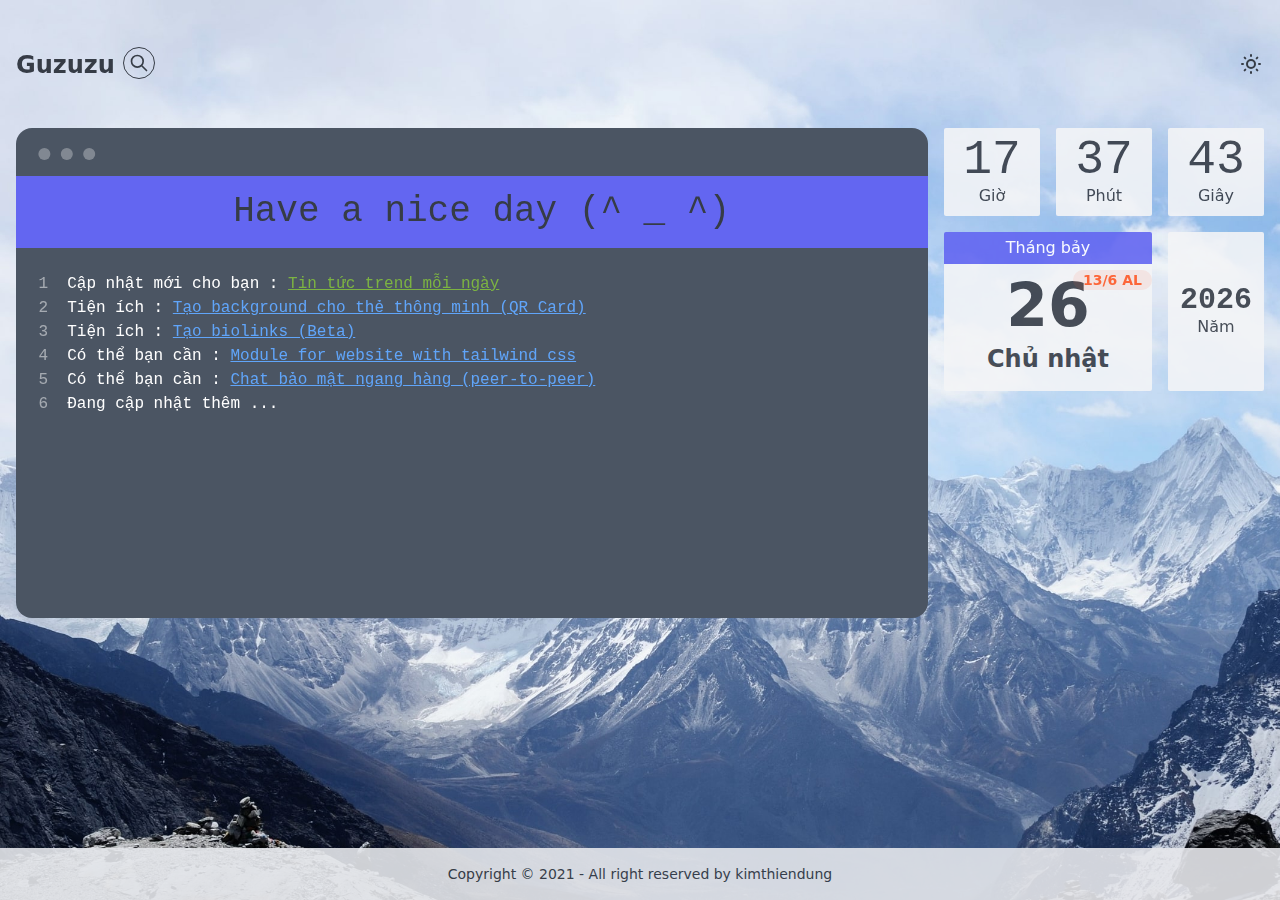
==== commit fe117b1c: "new 2/3" ====
--- a/index.html
+++ b/index.html
@@ -1 +1 @@
-<!DOCTYPE html><html><head><meta name="viewport" content="width=device-width"/><meta charSet="utf-8"/><title>Guzuzu - Tổng hợp xu hướng thịnh hành</title><link rel="icon" href="/favicon/favicon.ico"/><meta name="description" content="Trend tinh gọn phù hợp cho mọi đối tượng"/><meta name="author" content="kimthiendung@gmail.com"/><meta name="keywords" content="kinh tế, tài chính, giải trí, sức khoẻ, thể thao"/><script async="" src="https://pagead2.googlesyndication.com/pagead/js/adsbygoogle.js?client=ca-pub-7138616487261351" crossorigin="anonymous"></script><meta name="next-head-count" content="8"/><link rel="preload" href="/_next/static/css/5d3e97fa5b32f61455cb.css" as="style"/><link rel="stylesheet" href="/_next/static/css/5d3e97fa5b32f61455cb.css" data-n-g=""/><noscript data-n-css=""></noscript><script defer="" nomodule="" src="/_next/static/chunks/polyfills-a40ef1678bae11e696dba45124eadd70.js"></script><script src="/_next/static/chunks/webpack-dd29858f6c9f425a9293.js" defer=""></script><script src="/_next/static/chunks/framework-c93ed74a065331c4bd75.js" defer=""></script><script src="/_next/static/chunks/main-8d15616dad332ac01c02.js" defer=""></script><script src="/_next/static/chunks/pages/_app-7e0ab05a285b1c931560.js" defer=""></script><script src="/_next/static/chunks/765-8320675ee1965f8f7a95.js" defer=""></script><script src="/_next/static/chunks/pages/index-bf60d6d4af407e1a5723.js" defer=""></script><script src="/_next/static/iGWxk82PGHQOYAIf89wln/_buildManifest.js" defer=""></script><script src="/_next/static/iGWxk82PGHQOYAIf89wln/_ssgManifest.js" defer=""></script></head><body><div id="__next"><div class="min-h-screen flex flex-col antialiased bg-base-200 text-base-content relative" data-theme="light"><div class="fixed top-0 left-0 w-full h-full bg-no-repeat bg-cover" style="will-change:transform;background-image:url(&#x27;/img/light-2.jpg&#x27;)"></div><main id="main" class="relative min-h-screen sm:p-4"><h1 class="hidden">Tin tức, từ khoá hot trend trong ngày - Guzuzu kênh tổng hợp mọi thứ mà bạn cần</h1><header id="header" class="relative"><div class="container mx-auto mb-4"><div class="w-full flex items-center justify-between h-24 z-20"><div class="flex-none "><a class="px-4 text-2xl font-semibold cursor-pointer">Guzuzu</a><span><label for="modal-search" class="btn btn-outline btn-circle btn-sm modal-button"><svg xmlns="http://www.w3.org/2000/svg" class="h-5 w-5" fill="none" viewBox="0 0 24 24" stroke="currentColor"><path stroke-linecap="round" stroke-linejoin="round" stroke-width="2" d="M21 21l-6-6m2-5a7 7 0 11-14 0 7 7 0 0114 0z"></path></svg></label><input type="checkbox" id="modal-search" class="modal-toggle"/><div class="modal"><div class="relative w-full h-full max-w-2xl"><label class="btn btn-circle modal-button absolute z-10 -top-3 -right-3" for="modal-search"><svg xmlns="http://www.w3.org/2000/svg" fill="none" viewBox="0 0 24 24" class="inline-block w-6 h-6 stroke-current"><path stroke-linecap="round" stroke-linejoin="round" stroke-width="2" d="M6 18L18 6M6 6l12 12"></path></svg></label><div class="modal-box bg-white text-gray-700 max-w-2xl max-h-full overflow-y-auto"><span class="block min-h-96"><div class="gcse-search"></div></span></div></div></div></span></div><div class="flex-none flex items-center"><button class="btn btn-ghost"><svg xmlns="http://www.w3.org/2000/svg" class="h-6 w-6" fill="none" viewBox="0 0 24 24" stroke="currentColor"><path stroke-linecap="round" stroke-linejoin="round" stroke-width="2" d="M12 3v1m0 16v1m9-9h-1M4 12H3m15.364 6.364l-.707-.707M6.343 6.343l-.707-.707m12.728 0l-.707.707M6.343 17.657l-.707.707M16 12a4 4 0 11-8 0 4 4 0 018 0z"></path></svg></button></div></div></div></header><div class="container mx-auto"><div class="flex flex-col md:flex-row items-stretch justify-between md:space-x-4"><div class="max-w-full flex-grow flex flex-col bg-base-100 opacity-90 rounded-sm mb-4"><div class="flex flex-col md:h-full max-w-full text-base-content"><div class="flex items-center px-4 mt-4"><span class="font-semibold uppercase text-sm mr-4">Từ khoá hot</span><div class="space-x-2 p-2"><a class="badge badge-accent" href="https://www.google.com/search?q=Juventus" target="_blank">Juventus</a><a class="badge badge-primary" href="https://www.google.com/search?q=AFF u23 championship 2022" target="_blank">AFF u23 championship 2022</a><a class="badge badge-accent" href="https://www.google.com/search?q=MU vs Atletico" target="_blank">MU vs Atletico</a><a class="badge badge-primary" href="https://www.google.com/search?q=Đài Truyền hình Việt Nam" target="_blank">Đài Truyền hình Việt Nam</a><a class="badge badge-accent" href="https://www.google.com/search?q=Omicron" target="_blank">Omicron</a></div></div><div class="flex h-96 md:flex-grow"><div style="width:100%;height:100%"></div></div></div></div><div class="self-center w-80 flex-none opacity-90 mb-4"><div style="min-height:211px"><a class="weatherwidget-io" href="https://forecast7.com/en/10d75106d68/ho-chi-minh/" data-label_1="HO CHI MINH" data-label_2="WEATHER" data-theme="retro-sky"></a></div></div></div></div><div id="home" class="container mx-auto"><div class="w-full bg-base-100 opacity-90 rounded-sm text-base-content p-4 mb-8"><h2 class="text-2xl font-bold mb-4 flex items-center"><svg xmlns="http://www.w3.org/2000/svg" class="h-6 w-6 mr-2" fill="none" viewBox="0 0 24 24" stroke="currentColor"><path stroke-linecap="round" stroke-linejoin="round" stroke-width="2" d="M16 11V7a4 4 0 00-8 0v4M5 9h14l1 12H4L5 9z"></path></svg>Săn Deal - Ưu đãi lớn</h2><div class="grid grid-cols-3 sm:grid-cols-6 md:grid-cols-8 lg:grid-cols-10 place-items-center gap-6"><div class="text-center w-full cursor-pointer"><div class="aspect-w-1 aspect-h-1 mask mask-squircle bg-base-200"><img src="/img/affiliate/shopee.svg" class="w-4/6 mx-auto"/></div><h3>Shopee</h3></div><div class="text-center w-full cursor-pointer"><div class="aspect-w-1 aspect-h-1 mask mask-squircle bg-base-200"><img src="/img/affiliate/shopee.svg" class="w-4/6 mx-auto"/></div><h3>Shopee</h3></div><div class="text-center w-full cursor-pointer"><div class="aspect-w-1 aspect-h-1 mask mask-squircle bg-base-200"><img src="/img/affiliate/shopee.svg" class="w-4/6 mx-auto"/></div><h3>Shopee</h3></div><div class="text-center w-full cursor-pointer"><div class="aspect-w-1 aspect-h-1 mask mask-squircle bg-base-200"><img src="/img/affiliate/shopee.svg" class="w-4/6 mx-auto"/></div><h3>Shopee</h3></div><div class="text-center w-full cursor-pointer"><div class="aspect-w-1 aspect-h-1 mask mask-squircle bg-base-200"><img src="/img/affiliate/shopee.svg" class="w-4/6 mx-auto"/></div><h3>Shopee</h3></div><div class="text-center w-full cursor-pointer"><div class="aspect-w-1 aspect-h-1 mask mask-squircle bg-base-200"><img src="/img/affiliate/shopee.svg" class="w-4/6 mx-auto"/></div><h3>Shopee</h3></div><div class="text-center w-full cursor-pointer"><div class="aspect-w-1 aspect-h-1 mask mask-squircle bg-base-200"><img src="/img/affiliate/shopee.svg" class="w-4/6 mx-auto"/></div><h3>Shopee</h3></div><div class="text-center w-full cursor-pointer"><div class="aspect-w-1 aspect-h-1 mask mask-squircle bg-base-200"><img src="/img/affiliate/shopee.svg" class="w-4/6 mx-auto"/></div><h3>Shopee</h3></div><div class="text-center w-full cursor-pointer"><div class="aspect-w-1 aspect-h-1 mask mask-squircle bg-base-200"><img src="/img/affiliate/shopee.svg" class="w-4/6 mx-auto"/></div><h3>Shopee</h3></div><div class="text-center w-full cursor-pointer"><div class="aspect-w-1 aspect-h-1 mask mask-squircle bg-base-200"><img src="/img/affiliate/shopee.svg" class="w-4/6 mx-auto"/></div><h3>Shopee</h3></div><div class="text-center w-full cursor-pointer"><div class="aspect-w-1 aspect-h-1 mask mask-squircle bg-base-200"><img src="/img/affiliate/shopee.svg" class="w-4/6 mx-auto"/></div><h3>Shopee</h3></div><div class="text-center w-full cursor-pointer"><div class="aspect-w-1 aspect-h-1 mask mask-squircle bg-base-200"><img src="/img/affiliate/shopee.svg" class="w-4/6 mx-auto"/></div><h3>Shopee</h3></div><div class="text-center w-full cursor-pointer"><div class="aspect-w-1 aspect-h-1 mask mask-squircle bg-base-200"><img src="/img/affiliate/shopee.svg" class="w-4/6 mx-auto"/></div><h3>Shopee</h3></div><div class="text-center w-full cursor-pointer"><div class="aspect-w-1 aspect-h-1 mask mask-squircle bg-base-200"><img src="/img/affiliate/shopee.svg" class="w-4/6 mx-auto"/></div><h3>Shopee</h3></div><div class="text-center w-full cursor-pointer"><div class="aspect-w-1 aspect-h-1 mask mask-squircle bg-base-200"><img src="/img/affiliate/shopee.svg" class="w-4/6 mx-auto"/></div><h3>Shopee</h3></div><div class="text-center w-full cursor-pointer"><div class="aspect-w-1 aspect-h-1 mask mask-squircle bg-base-200"><img src="/img/affiliate/shopee.svg" class="w-4/6 mx-auto"/></div><h3>Shopee</h3></div><div class="text-center w-full cursor-pointer"><div class="aspect-w-1 aspect-h-1 mask mask-squircle bg-base-200"><img src="/img/affiliate/shopee.svg" class="w-4/6 mx-auto"/></div><h3>Shopee</h3></div><div class="text-center w-full cursor-pointer"><div class="aspect-w-1 aspect-h-1 mask mask-squircle bg-base-200"><img src="/img/affiliate/shopee.svg" class="w-4/6 mx-auto"/></div><h3>Shopee</h3></div><div class="text-center w-full cursor-pointer"><div class="aspect-w-1 aspect-h-1 mask mask-squircle bg-base-200"><img src="/img/affiliate/shopee.svg" class="w-4/6 mx-auto"/></div><h3>Shopee</h3></div><div class="text-center w-full cursor-pointer"><div class="aspect-w-1 aspect-h-1 mask mask-squircle bg-base-200"><img src="/img/affiliate/shopee.svg" class="w-4/6 mx-auto"/></div><h3>Shopee</h3></div></div></div><div class="w-full bg-base-100 opacity-90 rounded-sm text-base-content p-4 mb-8"><h2 class="text-2xl font-bold mb-4 flex items-center"><svg xmlns="http://www.w3.org/2000/svg" class="h-6 w-6 mr-2" fill="none" viewBox="0 0 24 24" stroke="currentColor"><path stroke-linecap="round" stroke-linejoin="round" stroke-width="2" d="M12 8c-1.657 0-3 .895-3 2s1.343 2 3 2 3 .895 3 2-1.343 2-3 2m0-8c1.11 0 2.08.402 2.599 1M12 8V7m0 1v8m0 0v1m0-1c-1.11 0-2.08-.402-2.599-1M21 12a9 9 0 11-18 0 9 9 0 0118 0z"></path></svg>Kinh tế</h2><div class="flex flex-col lg:flex-row item font-semibold text-justify"><div class="lg:w-3/5 grid lg:grid-cols-3 grid-rows-3 gap-4"><a href="https://www.msn.com/vi-vn/money/news/ch%C6%B0%C6%A1ng-tr%C3%ACnh-1-tri%E1%BB%87u-c%C3%A2y-xanh-bidv-tr%E1%BB%93ng-6-500-c%C3%A2y-ph%C3%B2ng-h%E1%BB%99-bi%E1%BB%83n-ngh%E1%BB%87-an/ar-AAUaeDW?ocid=finance-verthp-feeds" target="_blank" class="col-span-2 row-span-2"><div class="aspect-w-8 aspect-h-5"><img src="https://img-s-msn-com.akamaized.net/tenant/amp/entityid/AAUajcu.img" class="w-full h-full absolute inset-0 object-cover"/></div><h3 class="text-lg mt-2 line-clamp-2">Chương trình 1 triệu cây xanh: BIDV trồng 6.500 cây phòng hộ biển Nghệ An</h3><p class="font-light mb-3 line-clamp-2"></p></a><a href="https://www.msn.com/vi-vn/money/news/c%C3%B4ng-%C4%91i%E1%BB%87n-c%E1%BB%A7a-th%E1%BB%A7-t%C6%B0%E1%BB%9Bng-ch%C3%ADnh-ph%E1%BB%A7-v%E1%BB%81-b%E1%BA%A3o-%C4%91%E1%BA%A3m-cung-%E1%BB%A9ng-x%C4%83ng-d%E1%BA%A7u/ar-AAUa2NZ?ocid=finance-verthp-feeds" target="_blank"><div class="aspect-w-8 aspect-h-5"><img src="https://img-s-msn-com.akamaized.net/tenant/amp/entityid/AAUaaBA.img" class="w-full h-full absolute inset-0 object-cover object-top"/></div><h3 class="text-justify mt-1 line-clamp-2">Công điện của Thủ tướng Chính phủ về bảo đảm cung ứng xăng dầu</h3></a><a href="https://www.msn.com/vi-vn/money/news/samsung-h%E1%BB%97-tr%E1%BB%A3-ph%C3%A1t-tri%E1%BB%83n-nh%C3%A0-m%C3%A1y-th%C3%B4ng-minh-t%E1%BA%A1i-vi%E1%BB%87t-nam/ar-AAU9Zmd?ocid=finance-verthp-feeds" target="_blank"><div class="aspect-w-8 aspect-h-5"><img src="https://img-s-msn-com.akamaized.net/tenant/amp/entityid/AAU9Zm8.img" class="w-full h-full absolute inset-0 object-cover object-top"/></div><h3 class="text-justify mt-1 line-clamp-2">Samsung hỗ trợ phát triển nhà máy thông minh tại Việt Nam</h3></a><a href="https://www.msn.com/vi-vn/money/news/c%E1%BA%A7n-th%C6%A1-x%E1%BB%AD-ph%E1%BA%A1t-%C4%91%E1%BB%91i-v%E1%BB%9Bi-nh%E1%BB%AFng-c%C3%A2y-x%C4%83ng-t%E1%BB%B1-%C3%BD-ng%C6%B0ng-b%C3%A1n-h%C3%A0ng/ar-AAU9XSR?ocid=finance-verthp-feeds" target="_blank"><div class="aspect-w-8 aspect-h-5"><img src="https://img-s-msn-com.akamaized.net/tenant/amp/entityid/AAUa2uJ.img" class="w-full h-full absolute inset-0 object-cover object-top"/></div><h3 class="text-justify mt-1 line-clamp-2">Cần Thơ xử phạt đối với những cây xăng tự ý ngưng bán hàng</h3></a><a href="https://www.msn.com/vi-vn/money/news/ng%C3%A2n-h%C3%A0ng-%C4%91%E1%BA%A9y-m%E1%BA%A1nh-r%C3%B3t-v%E1%BB%91n-cho-ng%C3%A0nh-t%C3%B4m/ar-AAU9SCZ?ocid=finance-verthp-feeds" target="_blank"><div class="aspect-w-8 aspect-h-5"><img src="https://img-s-msn-com.akamaized.net/tenant/amp/entityid/AAUa208.img" class="w-full h-full absolute inset-0 object-cover object-top"/></div><h3 class="text-justify mt-1 line-clamp-2">Ngân hàng đẩy mạnh rót vốn cho ngành tôm</h3></a><a href="https://www.msn.com/vi-vn/money/news/pnj-nh%E1%BA%ADn-gi%E1%BA%A3i-th%C6%B0%E1%BB%9Fng-qu%E1%BB%91c-t%E1%BA%BF-d%C3%A0nh-cho-nh%C3%A0-s%E1%BA%A3n-xu%E1%BA%A5t-trang-s%E1%BB%A9c/ar-AAUa9xB?ocid=finance-verthp-feeds" target="_blank"><div class="aspect-w-8 aspect-h-5"><img src="https://img-s-msn-com.akamaized.net/tenant/amp/entityid/AAUa9xk.img" class="w-full h-full absolute inset-0 object-cover object-top"/></div><h3 class="text-justify mt-1 line-clamp-2">PNJ nhận giải thưởng quốc tế dành cho nhà sản xuất trang sức</h3></a></div><div class="mt-8 lg:mt-0 lg:w-2/5"><div class="h-full max-w-full text-base-content"><div class="relative h-full flex items-center"><div class="w-full"><h3 class="text-xl text-center mb-4">Xu Hướng Trong Tuần</h3><div class="h-96 overflow-hidden"><div style="width:100%;height:100%"></div></div><div class="grid grid-cols-2 -mt-12 lg:pl-4 text-left relative z-10"><a class="flex items-center bg-base-200 m-1 p-2" href="https://www.google.com/search?q=Ngày Valentine" target="_blank"><span class="flex-shrink-0 w-4 h-4 inline-block rounded-badge mr-2" style="background-color:#8ed3c7"></span><span>Ngày Valentine<!-- --> (<!-- -->120<!-- -->)</span></a><a class="flex items-center bg-base-200 m-1 p-2" href="https://www.google.com/search?q=14 tháng 2" target="_blank"><span class="flex-shrink-0 w-4 h-4 inline-block rounded-badge mr-2" style="background-color:#ffffb3"></span><span>14 tháng 2<!-- --> (<!-- -->100<!-- -->)</span></a><a class="flex items-center bg-base-200 m-1 p-2" href="https://www.google.com/search?q=Hệ quản trị đào tạo" target="_blank"><span class="flex-shrink-0 w-4 h-4 inline-block rounded-badge mr-2" style="background-color:#bdbad9"></span><span>Hệ quản trị đào tạo<!-- --> (<!-- -->100<!-- -->)</span></a><a class="flex items-center bg-base-200 m-1 p-2" href="https://www.google.com/search?q=COVID-19 testing" target="_blank"><span class="flex-shrink-0 w-4 h-4 inline-block rounded-badge mr-2" style="background-color:#fb8071"></span><span>COVID-19 testing<!-- --> (<!-- -->80<!-- -->)</span></a><a class="flex items-center bg-base-200 m-1 p-2" href="https://www.google.com/search?q=Gam" target="_blank"><span class="flex-shrink-0 w-4 h-4 inline-block rounded-badge mr-2" style="background-color:#7fb1d3"></span><span>Gam<!-- --> (<!-- -->70<!-- -->)</span></a><a class="flex items-center bg-base-200 m-1 p-2" href="https://www.google.com/search?q=Phí" target="_blank"><span class="flex-shrink-0 w-4 h-4 inline-block rounded-badge mr-2" style="background-color:#fdb462"></span><span>Phí<!-- --> (<!-- -->60<!-- -->)</span></a></div></div></div></div></div></div><div class="divider">Top Trend</div><div class="sm:flex sm:flex-nowrap mt-8 sm:space-x-4 overflow-x-auto pr-4"><a href="https://bongda24h.vn/nhan-dinh-bong-da/soi-keo-urawa-red-vs-vissel-kobe-vdqg-nhat-ban-202122-344-309819.html" target="_blank" class="w-full sm:w-1/2 lg:w-1/3 mb-4 sm:flex-none flex bg-base-200 rounded-sm overflow-hidden relative"><div class="badge badge-warning p-1 absolute top-1 left-1"><svg xmlns="http://www.w3.org/2000/svg" class="h-4 w-4" fill="none" viewBox="0 0 24 24" stroke="currentColor"><path stroke-linecap="round" stroke-linejoin="round" stroke-width="2" d="M11.049 2.927c.3-.921 1.603-.921 1.902 0l1.519 4.674a1 1 0 00.95.69h4.915c.969 0 1.371 1.24.588 1.81l-3.976 2.888a1 1 0 00-.363 1.118l1.518 4.674c.3.922-.755 1.688-1.538 1.118l-3.976-2.888a1 1 0 00-1.176 0l-3.976 2.888c-.783.57-1.838-.197-1.538-1.118l1.518-4.674a1 1 0 00-.363-1.118l-3.976-2.888c-.784-.57-.38-1.81.588-1.81h4.914a1 1 0 00.951-.69l1.519-4.674z"></path></svg></div><img class="w-36 max-w-md h-auto flex-none object-cover" src="//t1.gstatic.com/images?q=tbn:ANd9GcT-hrgY8j3NBJfzV6-fNzsb85Sjg2kW5qcpUp6STKpM0GW6tZGU3Ep9GtOoYoAVORkkRNK0MwVuONg"/><div class="flex-grow p-4 my-auto"><h1 class="text-lg line-clamp-2">Nhận định, soi kèo Urawa Red vs Vissel Kobe 14h00 ngày 23/2 (VĐQG Nhật Bản 2021/22)</h1><p class="mt-2 font-light line-clamp-2">Trước thềm mùa giải 2022, Urawa Red đang có phong độ cực cao. Cụ thể, đoàn quân của HLV Rodríguez sở hữu 3 trận toàn thắng liên tiếp, trong đó có chiến thắng trước nhà ĐKVĐ J League 1 mùa trước là Kawasaki Frontale ở trận tranh Siêu Cúp Nhật Bản.</p></div></a><a href="https://vnexpress.net/bon-phut-chot-coc-10-lo-dat-4430917.html" target="_blank" class="w-full sm:w-1/2 lg:w-1/3 mb-4 sm:flex-none flex bg-base-200 rounded-sm overflow-hidden relative"><div class="badge badge-warning p-1 absolute top-1 left-1"><svg xmlns="http://www.w3.org/2000/svg" class="h-4 w-4" fill="none" viewBox="0 0 24 24" stroke="currentColor"><path stroke-linecap="round" stroke-linejoin="round" stroke-width="2" d="M11.049 2.927c.3-.921 1.603-.921 1.902 0l1.519 4.674a1 1 0 00.95.69h4.915c.969 0 1.371 1.24.588 1.81l-3.976 2.888a1 1 0 00-.363 1.118l1.518 4.674c.3.922-.755 1.688-1.538 1.118l-3.976-2.888a1 1 0 00-1.176 0l-3.976 2.888c-.783.57-1.838-.197-1.538-1.118l1.518-4.674a1 1 0 00-.363-1.118l-3.976-2.888c-.784-.57-.38-1.81.588-1.81h4.914a1 1 0 00.951-.69l1.519-4.674z"></path></svg></div><img class="w-36 max-w-md h-auto flex-none object-cover" src="//t2.gstatic.com/images?q=tbn:ANd9GcTHIS4gZO4ZW_5OdR5-kOhyGr2L9E8N0Cf4nZSA28D3GPEe5Gp620NYVNDaVET2Y0tOLQuMGeEe-dw"/><div class="flex-grow p-4 my-auto"><h1 class="text-lg line-clamp-2">Bốn phút chốt cọc 10 lô đất</h1><p class="mt-2 font-light line-clamp-2">Nhân viên công ty bất động sản liên tục hô to &#39;lô 4, lô 5, lô 13, lô 19, 29... của dự án đã được khách đặt cọc&#39;. - VnExpress.</p></div></a><a href="https://thanhnien.vn/bat-dau-cap-tai-khoan-dinh-danh-dien-tu-cho-nguoi-dan-tu-25-2-post1432194.html" target="_blank" class="w-full sm:w-1/2 lg:w-1/3 mb-4 sm:flex-none flex bg-base-200 rounded-sm overflow-hidden relative"><div class="badge badge-warning p-1 absolute top-1 left-1"><svg xmlns="http://www.w3.org/2000/svg" class="h-4 w-4" fill="none" viewBox="0 0 24 24" stroke="currentColor"><path stroke-linecap="round" stroke-linejoin="round" stroke-width="2" d="M11.049 2.927c.3-.921 1.603-.921 1.902 0l1.519 4.674a1 1 0 00.95.69h4.915c.969 0 1.371 1.24.588 1.81l-3.976 2.888a1 1 0 00-.363 1.118l1.518 4.674c.3.922-.755 1.688-1.538 1.118l-3.976-2.888a1 1 0 00-1.176 0l-3.976 2.888c-.783.57-1.838-.197-1.538-1.118l1.518-4.674a1 1 0 00-.363-1.118l-3.976-2.888c-.784-.57-.38-1.81.588-1.81h4.914a1 1 0 00.951-.69l1.519-4.674z"></path></svg></div><img class="w-36 max-w-md h-auto flex-none object-cover" src="//t0.gstatic.com/images?q=tbn:ANd9GcS-7iZHp0xjd5MhHYidnyn8g15c-K6_BzsLSGnxLOYreITrh6dGQ2XJkbTm54158CsGwpTsYHatq54"/><div class="flex-grow p-4 my-auto"><h1 class="text-lg line-clamp-2">Bắt đầu cấp tài khoản định danh điện tử cho người dân từ 25.2</h1><p class="mt-2 font-light line-clamp-2">Và hơn hết, công dân có thể thay thế căn cước công dân (CCCD) vật lý và nhiều loại giấy tờ mà công dân đã đăng ký tích hợp hiển thị trên ứng dụng định danh điện tử quốc gia như giấy phép lái xe, giấy chứng nhận đăng ký xe, thẻ bảo hiểm y tế…</p></div></a><a href="https://cafef.vn/vndirect-co-phieu-thep-xung-dang-de-dau-tu-dai-han-hpg-tiep-tuc-duy-tri-loi-nhuan-cao-trong-nam-2022-20220222171637276.chn" target="_blank" class="w-full sm:w-1/2 lg:w-1/3 mb-4 sm:flex-none flex bg-base-200 rounded-sm overflow-hidden relative"><div class="badge badge-warning p-1 absolute top-1 left-1"><svg xmlns="http://www.w3.org/2000/svg" class="h-4 w-4" fill="none" viewBox="0 0 24 24" stroke="currentColor"><path stroke-linecap="round" stroke-linejoin="round" stroke-width="2" d="M11.049 2.927c.3-.921 1.603-.921 1.902 0l1.519 4.674a1 1 0 00.95.69h4.915c.969 0 1.371 1.24.588 1.81l-3.976 2.888a1 1 0 00-.363 1.118l1.518 4.674c.3.922-.755 1.688-1.538 1.118l-3.976-2.888a1 1 0 00-1.176 0l-3.976 2.888c-.783.57-1.838-.197-1.538-1.118l1.518-4.674a1 1 0 00-.363-1.118l-3.976-2.888c-.784-.57-.38-1.81.588-1.81h4.914a1 1 0 00.951-.69l1.519-4.674z"></path></svg></div><img class="w-36 max-w-md h-auto flex-none object-cover" src="//t1.gstatic.com/images?q=tbn:ANd9GcSo1kOtdQrmcJ3JfafbYctfzLFCUepGkcIl7qBLZUr1iZqVXVmnw9BDqQLzW8VqCm07HAoZt8fbxf4"/><div class="flex-grow p-4 my-auto"><h1 class="text-lg line-clamp-2">VNDirect: Cổ phiếu thép xứng đáng để đầu tư dài hạn, HPG tiếp tục duy trì lợi nhuận cao trong năm 2022</h1><p class="mt-2 font-light line-clamp-2">Trong báo cáo mới đây, VNDirect đánh giá năm 2021 là một năm thành công rực rỡ của ngành thép mặc dù kết quả kinh doanh tăng trưởng chậm lại trong nửa cuối năm. Sang đến năm 2022&nbsp;...</p></div></a><a href="https://tapchitaichinh.vn/thi-truong-tai-chinh/dat-nen-cac-tinh-dau-nam-am-tham-tao-song-345632.html" target="_blank" class="w-full sm:w-1/2 lg:w-1/3 mb-4 sm:flex-none flex bg-base-200 rounded-sm overflow-hidden relative"><div class="badge badge-warning p-1 absolute top-1 left-1"><svg xmlns="http://www.w3.org/2000/svg" class="h-4 w-4" fill="none" viewBox="0 0 24 24" stroke="currentColor"><path stroke-linecap="round" stroke-linejoin="round" stroke-width="2" d="M11.049 2.927c.3-.921 1.603-.921 1.902 0l1.519 4.674a1 1 0 00.95.69h4.915c.969 0 1.371 1.24.588 1.81l-3.976 2.888a1 1 0 00-.363 1.118l1.518 4.674c.3.922-.755 1.688-1.538 1.118l-3.976-2.888a1 1 0 00-1.176 0l-3.976 2.888c-.783.57-1.838-.197-1.538-1.118l1.518-4.674a1 1 0 00-.363-1.118l-3.976-2.888c-.784-.57-.38-1.81.588-1.81h4.914a1 1 0 00.951-.69l1.519-4.674z"></path></svg></div><img class="w-36 max-w-md h-auto flex-none object-cover" src="//t2.gstatic.com/images?q=tbn:ANd9GcSvmvPterMfFJCL14J-SXVTDUaWwmsCXfylfBzcWV0Rw8EOhQKDB3vlPg8V0G4Uo-t0ExicjDhtlgk"/><div class="flex-grow p-4 my-auto"><h1 class="text-lg line-clamp-2">Đất nền các tỉnh đầu năm âm thầm tạo “sóng”</h1><p class="mt-2 font-light line-clamp-2">Phân khúc đất nền vẫn được giới đầu tư ưa chuộng. &quot;Sóng&quot; của phân khúc này thường diễn ra vào thời điểm đầu năm hoặc cuối năm. Từ cuối năm 2021 đến nay đầu năm 2022 cơn &quot;sóng&quot; đất nền vẫn âm thầm diễn ra tại các tỉnh lân cận TP. HCM.</p></div></a><a href="https://vneconomy.vn/bidv-trong-6-500-cay-phong-ho-ven-bien-tai-nghe-an.htm" target="_blank" class="w-full sm:w-1/2 lg:w-1/3 mb-4 sm:flex-none flex bg-base-200 rounded-sm overflow-hidden relative"><div class="badge badge-warning p-1 absolute top-1 left-1"><svg xmlns="http://www.w3.org/2000/svg" class="h-4 w-4" fill="none" viewBox="0 0 24 24" stroke="currentColor"><path stroke-linecap="round" stroke-linejoin="round" stroke-width="2" d="M11.049 2.927c.3-.921 1.603-.921 1.902 0l1.519 4.674a1 1 0 00.95.69h4.915c.969 0 1.371 1.24.588 1.81l-3.976 2.888a1 1 0 00-.363 1.118l1.518 4.674c.3.922-.755 1.688-1.538 1.118l-3.976-2.888a1 1 0 00-1.176 0l-3.976 2.888c-.783.57-1.838-.197-1.538-1.118l1.518-4.674a1 1 0 00-.363-1.118l-3.976-2.888c-.784-.57-.38-1.81.588-1.81h4.914a1 1 0 00.951-.69l1.519-4.674z"></path></svg></div><img class="w-36 max-w-md h-auto flex-none object-cover" src="//t0.gstatic.com/images?q=tbn:ANd9GcQl3rLQiqns7mFnWapZG4FRBbHaZo5xb25jQ2IIAtA6HpV2zReG09753_EyiaK87xnsYxJekrX3XRM"/><div class="flex-grow p-4 my-auto"><h1 class="text-lg line-clamp-2">BIDV trồng 6.500 cây phòng hộ ven biển tại Nghệ An</h1><p class="mt-2 font-light line-clamp-2">Ngày 22/2, Ngân hàng Thương mại Cổ phần Đầu tư và Phát triển Việt Nam (BIDV) phối hợp với Tỉnh đoàn Nghệ An tổ chức chương trình trồng mới 6.500 cây phòng hộ ven biển tại xã Quỳnh Liên, thị xã Hoàng Mai (gồm 5.000 cây phi lao và 1.500 cây sao đen)...</p></div></a></div></div><div class="flex space-x-4 overflow-x-auto py-4 mb-4 -mt-4"><article class="flex-none w-72 rounded-sm bg-cover bg-center transform duration-500 hover:-translate-y-2 cursor-pointer group" style="background-image:url(https://images.pexels.com/photos/3325720/pexels-photo-3325720.jpeg?auto=compress&amp;amp;cs=tinysrgb&amp;amp;dpr=1&amp;amp;w=500)"><div class="bg-black bg-opacity-20 px-6 flex flex-wrap flex-col pt-60 hover:bg-opacity-75 transform duration-300"><h3 class="text-white text-3xl mb-5 transform translate-y-20 group-hover:translate-y-0 duration-300">The Ads</h3><div class="w-16 h-2 bg-primary rounded-full mb-5 transform translate-y-20 group-hover:translate-y-0 duration-300"></div><p class="opacity-0 text-white text-xl group-hover:opacity-80 transform duration-500 mb-8">Lorem ipsum dolor sit amet consectetur adipisicing elit. Maxime, beatae!</p></div></article><article class="flex-none w-72 rounded-sm bg-cover bg-center transform duration-500 hover:-translate-y-2 cursor-pointer group" style="background-image:url(https://images.pexels.com/photos/3325720/pexels-photo-3325720.jpeg?auto=compress&amp;amp;cs=tinysrgb&amp;amp;dpr=1&amp;amp;w=500)"><div class="bg-black bg-opacity-20 px-6 flex flex-wrap flex-col pt-60 hover:bg-opacity-75 transform duration-300"><h3 class="text-white text-3xl mb-5 transform translate-y-20 group-hover:translate-y-0 duration-300">The Ads</h3><div class="w-16 h-2 bg-primary rounded-full mb-5 transform translate-y-20 group-hover:translate-y-0 duration-300"></div><p class="opacity-0 text-white text-xl group-hover:opacity-80 transform duration-500 mb-8">Lorem ipsum dolor sit amet consectetur adipisicing elit. Maxime, beatae!</p></div></article><article class="flex-none w-72 rounded-sm bg-cover bg-center transform duration-500 hover:-translate-y-2 cursor-pointer group" style="background-image:url(https://images.pexels.com/photos/3325720/pexels-photo-3325720.jpeg?auto=compress&amp;amp;cs=tinysrgb&amp;amp;dpr=1&amp;amp;w=500)"><div class="bg-black bg-opacity-20 px-6 flex flex-wrap flex-col pt-60 hover:bg-opacity-75 transform duration-300"><h3 class="text-white text-3xl mb-5 transform translate-y-20 group-hover:translate-y-0 duration-300">The Ads</h3><div class="w-16 h-2 bg-primary rounded-full mb-5 transform translate-y-20 group-hover:translate-y-0 duration-300"></div><p class="opacity-0 text-white text-xl group-hover:opacity-80 transform duration-500 mb-8">Lorem ipsum dolor sit amet consectetur adipisicing elit. Maxime, beatae!</p></div></article><article class="flex-none w-72 rounded-sm bg-cover bg-center transform duration-500 hover:-translate-y-2 cursor-pointer group" style="background-image:url(https://images.pexels.com/photos/3325720/pexels-photo-3325720.jpeg?auto=compress&amp;amp;cs=tinysrgb&amp;amp;dpr=1&amp;amp;w=500)"><div class="bg-black bg-opacity-20 px-6 flex flex-wrap flex-col pt-60 hover:bg-opacity-75 transform duration-300"><h3 class="text-white text-3xl mb-5 transform translate-y-20 group-hover:translate-y-0 duration-300">The Ads</h3><div class="w-16 h-2 bg-primary rounded-full mb-5 transform translate-y-20 group-hover:translate-y-0 duration-300"></div><p class="opacity-0 text-white text-xl group-hover:opacity-80 transform duration-500 mb-8">Lorem ipsum dolor sit amet consectetur adipisicing elit. Maxime, beatae!</p></div></article><article class="flex-none w-72 rounded-sm bg-cover bg-center transform duration-500 hover:-translate-y-2 cursor-pointer group" style="background-image:url(https://images.pexels.com/photos/3325720/pexels-photo-3325720.jpeg?auto=compress&amp;amp;cs=tinysrgb&amp;amp;dpr=1&amp;amp;w=500)"><div class="bg-black bg-opacity-20 px-6 flex flex-wrap flex-col pt-60 hover:bg-opacity-75 transform duration-300"><h3 class="text-white text-3xl mb-5 transform translate-y-20 group-hover:translate-y-0 duration-300">The Ads</h3><div class="w-16 h-2 bg-primary rounded-full mb-5 transform translate-y-20 group-hover:translate-y-0 duration-300"></div><p class="opacity-0 text-white text-xl group-hover:opacity-80 transform duration-500 mb-8">Lorem ipsum dolor sit amet consectetur adipisicing elit. Maxime, beatae!</p></div></article><article class="flex-none w-72 rounded-sm bg-cover bg-center transform duration-500 hover:-translate-y-2 cursor-pointer group" style="background-image:url(https://images.pexels.com/photos/3325720/pexels-photo-3325720.jpeg?auto=compress&amp;amp;cs=tinysrgb&amp;amp;dpr=1&amp;amp;w=500)"><div class="bg-black bg-opacity-20 px-6 flex flex-wrap flex-col pt-60 hover:bg-opacity-75 transform duration-300"><h3 class="text-white text-3xl mb-5 transform translate-y-20 group-hover:translate-y-0 duration-300">The Ads</h3><div class="w-16 h-2 bg-primary rounded-full mb-5 transform translate-y-20 group-hover:translate-y-0 duration-300"></div><p class="opacity-0 text-white text-xl group-hover:opacity-80 transform duration-500 mb-8">Lorem ipsum dolor sit amet consectetur adipisicing elit. Maxime, beatae!</p></div></article></div><div class="w-full bg-base-100 opacity-90 rounded-sm text-base-content p-4 mb-8"><h2 class="text-2xl font-bold mb-4 flex items-center"><svg xmlns="http://www.w3.org/2000/svg" class="h-6 w-6 mr-2" fill="none" viewBox="0 0 24 24" stroke="currentColor"><path stroke-linecap="round" stroke-linejoin="round" stroke-width="2" d="M5 3v4M3 5h4M6 17v4m-2-2h4m5-16l2.286 6.857L21 12l-5.714 2.143L13 21l-2.286-6.857L5 12l5.714-2.143L13 3z"></path></svg>Giải Trí</h2><div class="flex flex-col lg:flex-row item font-semibold text-justify"><div class="lg:w-3/5 grid lg:grid-cols-3 grid-rows-3 gap-4"><a href="https://www.msn.com/vi-vn/entertainment/entertainmentnews/cu%e1%bb%99c-thi-phim-ng%e1%ba%afn-m%c3%a0n-%e1%ba%a3nh-xanh-c%c6%a1-h%e1%bb%99i-cho-c%c3%a1c-nh%c3%a0-l%c3%a0m-phim-tr%e1%ba%bb/ar-AAUazso" target="_blank" class="col-span-2 row-span-2"><div class="aspect-w-8 aspect-h-5"><img src="https://img-s-msn-com.akamaized.net/tenant/amp/entityid/AAUaxon.img" class="w-full h-full absolute inset-0 object-cover"/></div><h3 class="text-lg mt-2 line-clamp-2">Cuộc thi Phim ngắn 'Màn ảnh xanh': Cơ hội cho các nhà làm phim trẻ</h3><p class="font-light mb-3 line-clamp-2"></p></a><a href="https://www.msn.com/vi-vn/entertainment/entertainmentnews/ra-m%e1%ba%aft-v%e1%bb%9f-nh%e1%ba%a1c-k%e1%bb%8bch-%c4%91%e1%ba%a7u-ti%c3%aan-v%e1%bb%81-cu%e1%bb%99c-%c4%91%e1%bb%9di-n%e1%bb%af-thi-s%e1%bb%b9-xu%c3%a2n-qu%e1%bb%b3nh/ar-AAU9OeJ" target="_blank"><div class="aspect-w-8 aspect-h-5"><img src="https://img-s-msn-com.akamaized.net/tenant/amp/entityid/AAU9QE3.img" class="w-full h-full absolute inset-0 object-cover object-top"/></div><h3 class="text-justify mt-1 line-clamp-2">Ra mắt vở nhạc kịch đầu tiên về cuộc đời nữ thi sỹ Xuân Quỳnh</h3></a><a href="https://www.msn.com/vi-vn/entertainment/news/ph%e1%ba%a1m-qu%e1%bb%b3nh-anh-%e1%ba%a9n-%c3%bd-n%c3%b3i-v%e1%bb%81-tin-%c4%91%e1%bb%93n-%c4%91%c6%b0%e1%bb%a3c-c%e1%ba%a7u-h%c3%b4n/ar-AAU8Uuu" target="_blank"><div class="aspect-w-8 aspect-h-5"><img src="https://img-s-msn-com.akamaized.net/tenant/amp/entityid/AAOHckR.img" class="w-full h-full absolute inset-0 object-cover object-top"/></div><h3 class="text-justify mt-1 line-clamp-2">Phạm Quỳnh Anh ẩn ý nói về tin đồn được cầu hôn</h3></a><a href="https://www.msn.com/vi-vn/entertainment/celebrity/c%e1%ba%a9m-v%c3%a2n-g%c3%a2y-x%c3%bac-%c4%91%e1%bb%99ng-trong-ca-kh%c3%bac-v%e1%bb%81-b%e1%bb%87nh-alzheimer/ar-AAUbscJ" target="_blank"><div class="aspect-w-8 aspect-h-5"><img src="https://img-s-msn-com.akamaized.net/tenant/amp/entityid/AAUbq8B.img" class="w-full h-full absolute inset-0 object-cover object-top"/></div><h3 class="text-justify mt-1 line-clamp-2">Cẩm Vân gây xúc động trong ca khúc về bệnh Alzheimer</h3></a><a href="https://www.msn.com/vi-vn/entertainment/news/ngh%e1%bb%87-s%c4%a9-c%e1%ba%a3i-l%c6%b0%c6%a1ng-thanh-t%c3%ba-m%e1%ba%a5t-sau-13-n%c4%83m-tai-bi%e1%ba%bfn/ar-AAUbvZo" target="_blank"><div class="aspect-w-8 aspect-h-5"><img src="https://img-s-msn-com.akamaized.net/tenant/amp/entityid/AAUbFr6.img" class="w-full h-full absolute inset-0 object-cover object-top"/></div><h3 class="text-justify mt-1 line-clamp-2">Nghệ sĩ cải lương Thanh Tú mất sau 13 năm tai biến</h3></a><a href="https://www.msn.com/vi-vn/entertainment/news/hhen-ni%c3%aa-b%e1%ba%adt-kh%c3%b3c-khi-kim-duy%c3%aan-thi-hoa-h%e1%ba%adu-si%c3%aau-qu%e1%bb%91c-gia/ar-AAU9cpI" target="_blank"><div class="aspect-w-8 aspect-h-5"><img src="https://img-s-msn-com.akamaized.net/tenant/amp/entityid/AAU9tO6.img" class="w-full h-full absolute inset-0 object-cover object-top"/></div><h3 class="text-justify mt-1 line-clamp-2">H'Hen Niê bật khóc khi Kim Duyên thi Hoa hậu Siêu quốc gia</h3></a></div><div class="mt-8 lg:mt-0 lg:w-2/5"><div class="h-full max-w-full text-base-content"><div class="relative h-full flex items-center"><div class="w-full"><h3 class="text-xl text-center mb-4">Xu Hướng Trong Tuần</h3><div class="h-96 overflow-hidden"><div style="width:100%;height:100%"></div></div><div class="grid grid-cols-2 -mt-12 lg:pl-4 text-left relative z-10"><a class="flex items-center bg-base-200 m-1 p-2" href="https://www.google.com/search?q=Võ Nhai" target="_blank"><span class="flex-shrink-0 w-4 h-4 inline-block rounded-badge mr-2" style="background-color:#8ed3c7"></span><span>Võ Nhai<!-- --> (<!-- -->2850<!-- -->)</span></a><a class="flex items-center bg-base-200 m-1 p-2" href="https://www.google.com/search?q=Ngày Valentine" target="_blank"><span class="flex-shrink-0 w-4 h-4 inline-block rounded-badge mr-2" style="background-color:#ffffb3"></span><span>Ngày Valentine<!-- --> (<!-- -->300<!-- -->)</span></a><a class="flex items-center bg-base-200 m-1 p-2" href="https://www.google.com/search?q=Zoom" target="_blank"><span class="flex-shrink-0 w-4 h-4 inline-block rounded-badge mr-2" style="background-color:#bdbad9"></span><span>Zoom<!-- --> (<!-- -->160<!-- -->)</span></a><a class="flex items-center bg-base-200 m-1 p-2" href="https://www.google.com/search?q=Chủ nhật" target="_blank"><span class="flex-shrink-0 w-4 h-4 inline-block rounded-badge mr-2" style="background-color:#fb8071"></span><span>Chủ nhật<!-- --> (<!-- -->150<!-- -->)</span></a><a class="flex items-center bg-base-200 m-1 p-2" href="https://www.google.com/search?q=Coronavirus disease 2019" target="_blank"><span class="flex-shrink-0 w-4 h-4 inline-block rounded-badge mr-2" style="background-color:#7fb1d3"></span><span>Coronavirus disease 2019<!-- --> (<!-- -->100<!-- -->)</span></a><a class="flex items-center bg-base-200 m-1 p-2" href="https://www.google.com/search?q=Viết thư quốc tế UPU" target="_blank"><span class="flex-shrink-0 w-4 h-4 inline-block rounded-badge mr-2" style="background-color:#fdb462"></span><span>Viết thư quốc tế UPU<!-- --> (<!-- -->70<!-- -->)</span></a></div></div></div></div></div></div><div class="divider">Top Trend</div><div class="sm:flex sm:flex-nowrap mt-8 sm:space-x-4 overflow-x-auto pr-4"><a href="https://kenh14.vn/angela-phuong-trinh-he-lo-luon-ten-con-trai-voi-cao-thai-son-20220223113723047.chn" target="_blank" class="w-full sm:w-1/2 lg:w-1/3 mb-4 sm:flex-none flex bg-base-200 rounded-sm overflow-hidden relative"><div class="badge badge-warning p-1 absolute top-1 left-1"><svg xmlns="http://www.w3.org/2000/svg" class="h-4 w-4" fill="none" viewBox="0 0 24 24" stroke="currentColor"><path stroke-linecap="round" stroke-linejoin="round" stroke-width="2" d="M11.049 2.927c.3-.921 1.603-.921 1.902 0l1.519 4.674a1 1 0 00.95.69h4.915c.969 0 1.371 1.24.588 1.81l-3.976 2.888a1 1 0 00-.363 1.118l1.518 4.674c.3.922-.755 1.688-1.538 1.118l-3.976-2.888a1 1 0 00-1.176 0l-3.976 2.888c-.783.57-1.838-.197-1.538-1.118l1.518-4.674a1 1 0 00-.363-1.118l-3.976-2.888c-.784-.57-.38-1.81.588-1.81h4.914a1 1 0 00.951-.69l1.519-4.674z"></path></svg></div><img class="w-36 max-w-md h-auto flex-none object-cover" src="//t2.gstatic.com/images?q=tbn:ANd9GcSmVbP1RHMKCkXu8niJ3uvclZrDR9-8tBolj0ONlxFm2MbwhCpQCzYvJx-BbgdeQj5a46ZC7uRCuIA"/><div class="flex-grow p-4 my-auto"><h1 class="text-lg line-clamp-2">Angela Phương Trinh hé lộ luôn tên con trai với Cao Thái Sơn?</h1><p class="mt-2 font-light line-clamp-2">Angela Phương Trinh và Cao Thái Sơn khiến netizen không khỏi hoang mang vì mối quan hệ giữa cả 2.</p></div></a><a href="https://soha.vn/van-hugo-tuoi-37-hong-mot-ben-mat-nhung-luon-no-luc-vien-man-ben-chong-2-20220222175031444.htm" target="_blank" class="w-full sm:w-1/2 lg:w-1/3 mb-4 sm:flex-none flex bg-base-200 rounded-sm overflow-hidden relative"><div class="badge badge-warning p-1 absolute top-1 left-1"><svg xmlns="http://www.w3.org/2000/svg" class="h-4 w-4" fill="none" viewBox="0 0 24 24" stroke="currentColor"><path stroke-linecap="round" stroke-linejoin="round" stroke-width="2" d="M11.049 2.927c.3-.921 1.603-.921 1.902 0l1.519 4.674a1 1 0 00.95.69h4.915c.969 0 1.371 1.24.588 1.81l-3.976 2.888a1 1 0 00-.363 1.118l1.518 4.674c.3.922-.755 1.688-1.538 1.118l-3.976-2.888a1 1 0 00-1.176 0l-3.976 2.888c-.783.57-1.838-.197-1.538-1.118l1.518-4.674a1 1 0 00-.363-1.118l-3.976-2.888c-.784-.57-.38-1.81.588-1.81h4.914a1 1 0 00.951-.69l1.519-4.674z"></path></svg></div><img class="w-36 max-w-md h-auto flex-none object-cover" src="//t0.gstatic.com/images?q=tbn:ANd9GcSDitXYLxI8oCS9LZmJP3qXHYBF21-TwaC9HidPDOsISR7mjrdQ2KtWn_Z23tyfYJ-Vtm9BT8Zup8w"/><div class="flex-grow p-4 my-auto"><h1 class="text-lg line-clamp-2">&quot;Có những lúc tôi cùng cực chạy khắp nơi...&quot;</h1><p class="mt-2 font-light line-clamp-2">Nhắc đến cái tên Vân Hugo (tên thật Nguyễn Thanh Vân, sinh năm 1985), khán giả sẽ nghĩ ngay đến chương trình truyền hình &quot;Vui cùng Hugo&quot; gắn bó với tên tuổi của cô khi đảm nhiệm vai trò MC. Ngoài ra, cô cũng từng tham gia dẫn nhiều chương trình truyền&nbsp;...</p></div></a><a href="https://kienthuc.net.vn/giai-tri/gay-bao-mang-voi-buc-anh-chup-cung-bo-nsnd-tu-long-nhan-nghin-like-1666783.html" target="_blank" class="w-full sm:w-1/2 lg:w-1/3 mb-4 sm:flex-none flex bg-base-200 rounded-sm overflow-hidden relative"><div class="badge badge-warning p-1 absolute top-1 left-1"><svg xmlns="http://www.w3.org/2000/svg" class="h-4 w-4" fill="none" viewBox="0 0 24 24" stroke="currentColor"><path stroke-linecap="round" stroke-linejoin="round" stroke-width="2" d="M11.049 2.927c.3-.921 1.603-.921 1.902 0l1.519 4.674a1 1 0 00.95.69h4.915c.969 0 1.371 1.24.588 1.81l-3.976 2.888a1 1 0 00-.363 1.118l1.518 4.674c.3.922-.755 1.688-1.538 1.118l-3.976-2.888a1 1 0 00-1.176 0l-3.976 2.888c-.783.57-1.838-.197-1.538-1.118l1.518-4.674a1 1 0 00-.363-1.118l-3.976-2.888c-.784-.57-.38-1.81.588-1.81h4.914a1 1 0 00.951-.69l1.519-4.674z"></path></svg></div><img class="w-36 max-w-md h-auto flex-none object-cover" src="//t3.gstatic.com/images?q=tbn:ANd9GcTMBN0kvCysC7C563M2_8UCwC_ttuRBLa7p4fHvBjFyR9LtET3AjtuS-ZNdkzlC6HBFsDkleGk2hEM"/><div class="flex-grow p-4 my-auto"><h1 class="text-lg line-clamp-2">Gây “bão” mạng với bức ảnh chụp cùng bố, NSND Tự Long nhận nghìn &quot;like&quot;</h1><p class="mt-2 font-light line-clamp-2">Ngoài quan họ, NS��T Vũ Tự Lẫm cũng từng tham gia điện ảnh với anh vai Chi trong bộ phim Đến hẹn lại lên (1974, đạo diễn Trần Vũ) đóng cùng nghệ sĩ Như Quỳnh.</p></div></a><a href="https://dantri.com.vn/van-hoa/so-phan-trai-nguoc-cua-hai-ngoc-nu-noi-tieng-tu-canh-nong-dong-tinh-20220222223627712.htm" target="_blank" class="w-full sm:w-1/2 lg:w-1/3 mb-4 sm:flex-none flex bg-base-200 rounded-sm overflow-hidden relative"><div class="badge badge-warning p-1 absolute top-1 left-1"><svg xmlns="http://www.w3.org/2000/svg" class="h-4 w-4" fill="none" viewBox="0 0 24 24" stroke="currentColor"><path stroke-linecap="round" stroke-linejoin="round" stroke-width="2" d="M11.049 2.927c.3-.921 1.603-.921 1.902 0l1.519 4.674a1 1 0 00.95.69h4.915c.969 0 1.371 1.24.588 1.81l-3.976 2.888a1 1 0 00-.363 1.118l1.518 4.674c.3.922-.755 1.688-1.538 1.118l-3.976-2.888a1 1 0 00-1.176 0l-3.976 2.888c-.783.57-1.838-.197-1.538-1.118l1.518-4.674a1 1 0 00-.363-1.118l-3.976-2.888c-.784-.57-.38-1.81.588-1.81h4.914a1 1 0 00.951-.69l1.519-4.674z"></path></svg></div><img class="w-36 max-w-md h-auto flex-none object-cover" src="//t3.gstatic.com/images?q=tbn:ANd9GcRwVw21PBCCRmTLCBuwp88FLWm4Xo60zXwzNGAoEvoCEhWvTPfHRrbQWZRE8luBHC1XwcPrHb8RfA8"/><div class="flex-grow p-4 my-auto"><h1 class="text-lg line-clamp-2">Số phận trái ngược của hai ngọc nữ nổi tiếng từ cảnh &quot;nóng&quot; đồng tính</h1><p class="mt-2 font-light line-clamp-2">Bộ phim dựa trên tiểu thuyết đồng tính nữ Fingersmith và xoay quanh câu chuyện của một cô gái trẻ tên Sook Hee (Kim Tae Ri đóng) được một gã lừa đảo thuê nhằm dựng lên một vở kịch, giúp gã cưới được tiểu thư Hideko (Kim Min Hee đóng), người thừa kế một gia&nbsp;...</p></div></a><a href="https://2sao.vn/ro-ri-thiep-cuoi-cua-doan-van-hau-va-doan-hai-my-n-297083.html" target="_blank" class="w-full sm:w-1/2 lg:w-1/3 mb-4 sm:flex-none flex bg-base-200 rounded-sm overflow-hidden relative"><div class="badge badge-warning p-1 absolute top-1 left-1"><svg xmlns="http://www.w3.org/2000/svg" class="h-4 w-4" fill="none" viewBox="0 0 24 24" stroke="currentColor"><path stroke-linecap="round" stroke-linejoin="round" stroke-width="2" d="M11.049 2.927c.3-.921 1.603-.921 1.902 0l1.519 4.674a1 1 0 00.95.69h4.915c.969 0 1.371 1.24.588 1.81l-3.976 2.888a1 1 0 00-.363 1.118l1.518 4.674c.3.922-.755 1.688-1.538 1.118l-3.976-2.888a1 1 0 00-1.176 0l-3.976 2.888c-.783.57-1.838-.197-1.538-1.118l1.518-4.674a1 1 0 00-.363-1.118l-3.976-2.888c-.784-.57-.38-1.81.588-1.81h4.914a1 1 0 00.951-.69l1.519-4.674z"></path></svg></div><img class="w-36 max-w-md h-auto flex-none object-cover" src="//t1.gstatic.com/images?q=tbn:ANd9GcT89MdNWdbl2lshdO2dWmd4b_upUAjrVHFnB5MRerMfasoS0IZkT_bu7EnFQWJD0P2iCcNV5ZBkSTw"/><div class="flex-grow p-4 my-auto"><h1 class="text-lg line-clamp-2">Rò rỉ thiệp cưới Đoàn Văn Hậu và Top 10 &#39;Hoa Hậu Việt Nam&#39;?</h1><p class="mt-2 font-light line-clamp-2">Theo hình ảnh lan truyền, Đoàn Văn Hậu và Doãn Hải My sẽ làm đám cưới vào ngày mai.</p></div></a><a href="https://zingnews.vn/vo-chong-david-beckham-bi-chi-trich-vi-bo-anh-cua-con-trai-post1298071.html" target="_blank" class="w-full sm:w-1/2 lg:w-1/3 mb-4 sm:flex-none flex bg-base-200 rounded-sm overflow-hidden relative"><div class="badge badge-warning p-1 absolute top-1 left-1"><svg xmlns="http://www.w3.org/2000/svg" class="h-4 w-4" fill="none" viewBox="0 0 24 24" stroke="currentColor"><path stroke-linecap="round" stroke-linejoin="round" stroke-width="2" d="M11.049 2.927c.3-.921 1.603-.921 1.902 0l1.519 4.674a1 1 0 00.95.69h4.915c.969 0 1.371 1.24.588 1.81l-3.976 2.888a1 1 0 00-.363 1.118l1.518 4.674c.3.922-.755 1.688-1.538 1.118l-3.976-2.888a1 1 0 00-1.176 0l-3.976 2.888c-.783.57-1.838-.197-1.538-1.118l1.518-4.674a1 1 0 00-.363-1.118l-3.976-2.888c-.784-.57-.38-1.81.588-1.81h4.914a1 1 0 00.951-.69l1.519-4.674z"></path></svg></div><img class="w-36 max-w-md h-auto flex-none object-cover" src="//t1.gstatic.com/images?q=tbn:ANd9GcQpXBvGwSyrZjrrYF146tmt6Vrl--r70frIk0_TO33gAtpEETnVSuVGpFiQ_pZVJvl5BmWHd8iZOno"/><div class="flex-grow p-4 my-auto"><h1 class="text-lg line-clamp-2">Vợ chồng David Beckham bị chỉ trích vì bộ ảnh của con trai</h1><p class="mt-2 font-light line-clamp-2">Khán giả phản ứng về việc vợ chồng David Beckham để con trai Cruz chụp hình theo phong cách nổi loạn và xăm mình khi chưa đủ tuổi quy định.</p></div></a></div></div><div class="w-full bg-base-100 opacity-90 rounded-sm text-base-content p-4 mb-8"><h2 class="text-2xl font-bold mb-4 flex items-center"><svg xmlns="http://www.w3.org/2000/svg" class="h-6 w-6 mr-2" fill="none" viewBox="0 0 24 24" stroke="currentColor"><path stroke-linecap="round" stroke-linejoin="round" stroke-width="2" d="M4.318 6.318a4.5 4.5 0 000 6.364L12 20.364l7.682-7.682a4.5 4.5 0 00-6.364-6.364L12 7.636l-1.318-1.318a4.5 4.5 0 00-6.364 0z"></path></svg>Sức khoẻ</h2><div class="flex flex-col lg:flex-row item font-semibold text-justify"><div class="lg:w-3/5 grid lg:grid-cols-3 grid-rows-3 gap-4"><a href="https://www.msn.com/vi-vn/lifestyle/health/4-nh%c3%b3m-ng%c6%b0%e1%bb%9di-kh%c3%b4ng-n%c3%aan-%c4%83n-%c4%91%e1%ba%adu-ph%e1%bb%99ng/ar-AAUbfW9" target="_blank" class="col-span-2 row-span-2"><div class="aspect-w-8 aspect-h-5"><img src="https://img-s-msn-com.akamaized.net/tenant/amp/entityid/AAUbhD3.img" class="w-full h-full absolute inset-0 object-cover"/></div><h3 class="text-lg mt-2 line-clamp-2">4 nhóm người không nên ăn đậu phộng</h3><p class="font-light mb-3 line-clamp-2"></p></a><a href="https://www.msn.com/vi-vn/lifestyle/health/vai-tr%c3%b2-c%e1%bb%a7a-nguy%c3%aan-t%e1%bb%91-vi-l%c6%b0%e1%bb%a3ng-v%e1%bb%9bi-s%e1%bb%a9c-kh%e1%bb%8fe-h%c3%b4-h%e1%ba%a5p/ar-AAUbcM3" target="_blank"><div class="aspect-w-8 aspect-h-5"><img src="https://img-s-msn-com.akamaized.net/tenant/amp/entityid/AAUbcLZ.img" class="w-full h-full absolute inset-0 object-cover object-top"/></div><h3 class="text-justify mt-1 line-clamp-2">Vai trò của nguyên tố vi lượng với sức khỏe hô hấp</h3></a><a href="https://www.msn.com/vi-vn/lifestyle/lifestylehealth/th%c3%b3i-quen-%c4%83n-m%e1%ba%b7n-c%e1%bb%a7a-ng%c6%b0%e1%bb%9di-vi%e1%bb%87t-hi%e1%bb%83u-r%c3%b5-%c4%91%e1%bb%83-b%e1%ba%a3o-v%e1%bb%87-s%e1%bb%a9c-kh%e1%bb%8fe/ar-AAU9pFT" target="_blank"><div class="aspect-w-8 aspect-h-5"><img src="https://img-s-msn-com.akamaized.net/tenant/amp/entityid/AAU9cR4.img" class="w-full h-full absolute inset-0 object-cover object-top"/></div><h3 class="text-justify mt-1 line-clamp-2">Thói quen ăn mặn của người Việt: Hiểu rõ để bảo vệ sức khỏe</h3></a><a href="https://www.msn.com/vi-vn/lifestyle/lifestylehealth/pharmacity-ph%c3%a2n-ph%e1%bb%91i-thu%e1%bb%91c-ch%e1%bb%a9a-ho%e1%ba%a1t-ch%e1%ba%a5t-molnupiravir/ar-AAUbr4L" target="_blank"><div class="aspect-w-8 aspect-h-5"><img src="https://img-s-msn-com.akamaized.net/tenant/amp/entityid/AAUbr4y.img" class="w-full h-full absolute inset-0 object-cover object-top"/></div><h3 class="text-justify mt-1 line-clamp-2">Pharmacity phân phối thuốc chứa hoạt chất Molnupiravir</h3></a><a href="https://www.msn.com/vi-vn/lifestyle/lifestylehealth/f0-%c4%91i%e1%bb%81u-tr%e1%bb%8b-t%e1%ba%a1i-nh%c3%a0-c%e1%ba%a7n-d%c3%b9ng-thu%e1%bb%91c-h%e1%ba%a1-s%e1%bb%91t-th%e1%ba%bf-n%c3%a0o/ar-AAU9ExN" target="_blank"><div class="aspect-w-8 aspect-h-5"><img src="https://img-s-msn-com.akamaized.net/tenant/amp/entityid/AAU9QTT.img" class="w-full h-full absolute inset-0 object-cover object-top"/></div><h3 class="text-justify mt-1 line-clamp-2">F0 điều trị tại nhà cần dùng thuốc hạ sốt thế nào?</h3></a><a href="https://www.msn.com/vi-vn/lifestyle/health/nhi%e1%bb%81u-ng%c6%b0%e1%bb%9di-nh%e1%ba%adp-vi%e1%bb%87n-do-r%c3%a9t-bu%e1%bb%91t/ar-AAUaxFo" target="_blank"><div class="aspect-w-8 aspect-h-5"><img src="https://img-s-msn-com.akamaized.net/tenant/amp/entityid/AAUaBo2.img" class="w-full h-full absolute inset-0 object-cover object-top"/></div><h3 class="text-justify mt-1 line-clamp-2">Nhiều người nhập viện do rét buốt</h3></a></div><div class="mt-8 lg:mt-0 lg:w-2/5"><div class="h-full max-w-full text-base-content"><div class="relative h-full flex items-center"><div class="w-full"><h3 class="text-xl text-center mb-4">Xu Hướng Trong Tuần</h3><div class="h-96 overflow-hidden"><div style="width:100%;height:100%"></div></div><div class="grid grid-cols-2 -mt-12 lg:pl-4 text-left relative z-10"><a class="flex items-center bg-base-200 m-1 p-2" href="https://www.google.com/search?q=Tiếng Kháng" target="_blank"><span class="flex-shrink-0 w-4 h-4 inline-block rounded-badge mr-2" style="background-color:#8ed3c7"></span><span>Tiếng Kháng<!-- --> (<!-- -->140<!-- -->)</span></a><a class="flex items-center bg-base-200 m-1 p-2" href="https://www.google.com/search?q=COVID-19 testing" target="_blank"><span class="flex-shrink-0 w-4 h-4 inline-block rounded-badge mr-2" style="background-color:#ffffb3"></span><span>COVID-19 testing<!-- --> (<!-- -->100<!-- -->)</span></a><a class="flex items-center bg-base-200 m-1 p-2" href="https://www.google.com/search?q=Coronavirus disease 2019" target="_blank"><span class="flex-shrink-0 w-4 h-4 inline-block rounded-badge mr-2" style="background-color:#bdbad9"></span><span>Coronavirus disease 2019<!-- --> (<!-- -->80<!-- -->)</span></a><a class="flex items-center bg-base-200 m-1 p-2" href="https://www.google.com/search?q=Nước bọt" target="_blank"><span class="flex-shrink-0 w-4 h-4 inline-block rounded-badge mr-2" style="background-color:#fb8071"></span><span>Nước bọt<!-- --> (<!-- -->80<!-- -->)</span></a><a class="flex items-center bg-base-200 m-1 p-2" href="https://www.google.com/search?q=Chất khí" target="_blank"><span class="flex-shrink-0 w-4 h-4 inline-block rounded-badge mr-2" style="background-color:#7fb1d3"></span><span>Chất khí<!-- --> (<!-- -->80<!-- -->)</span></a><a class="flex items-center bg-base-200 m-1 p-2" href="https://www.google.com/search?q=Spray" target="_blank"><span class="flex-shrink-0 w-4 h-4 inline-block rounded-badge mr-2" style="background-color:#fdb462"></span><span>Spray<!-- --> (<!-- -->70<!-- -->)</span></a></div></div></div></div></div></div><div class="divider">Top Trend</div><div class="sm:flex sm:flex-nowrap mt-8 sm:space-x-4 overflow-x-auto pr-4"><a href="https://vnexpress.net/dao-gam-bang-vang-va-sat-thien-thach-cua-vua-tutankhamun-4430351.html" target="_blank" class="w-full sm:w-1/2 lg:w-1/3 mb-4 sm:flex-none flex bg-base-200 rounded-sm overflow-hidden relative"><div class="badge badge-warning p-1 absolute top-1 left-1"><svg xmlns="http://www.w3.org/2000/svg" class="h-4 w-4" fill="none" viewBox="0 0 24 24" stroke="currentColor"><path stroke-linecap="round" stroke-linejoin="round" stroke-width="2" d="M11.049 2.927c.3-.921 1.603-.921 1.902 0l1.519 4.674a1 1 0 00.95.69h4.915c.969 0 1.371 1.24.588 1.81l-3.976 2.888a1 1 0 00-.363 1.118l1.518 4.674c.3.922-.755 1.688-1.538 1.118l-3.976-2.888a1 1 0 00-1.176 0l-3.976 2.888c-.783.57-1.838-.197-1.538-1.118l1.518-4.674a1 1 0 00-.363-1.118l-3.976-2.888c-.784-.57-.38-1.81.588-1.81h4.914a1 1 0 00.951-.69l1.519-4.674z"></path></svg></div><img class="w-36 max-w-md h-auto flex-none object-cover" src="//t2.gstatic.com/images?q=tbn:ANd9GcQ-Ohk4aOQV9PYCyD5PIPwxboO-AplAkwm0Hc29MtxQKO2yQ16DuHLcWut6me2bL6AB55UvHprdkBE"/><div class="flex-grow p-4 my-auto"><h1 class="text-lg line-clamp-2">Dao găm bằng vàng và sắt thiên thạch của vua Tutankhamun</h1><p class="mt-2 font-light line-clamp-2">Nghiên cứu công bố trên tạp chí Meteoritics &amp; Planetary Science, cho thấy quá trình chế tạo bao gồm các kỹ thuật không phổ biến ở Ai Cập vào thời điểm đó. Nhóm chuyên gia đã đến&nbsp;...</p></div></a><a href="https://vtv.vn/the-gioi/eu-tiep-nhan-du-khach-ngoai-khoi-da-tiem-vaccine-duoc-who-phe-duyet-20220223112004741.htm" target="_blank" class="w-full sm:w-1/2 lg:w-1/3 mb-4 sm:flex-none flex bg-base-200 rounded-sm overflow-hidden relative"><div class="badge badge-warning p-1 absolute top-1 left-1"><svg xmlns="http://www.w3.org/2000/svg" class="h-4 w-4" fill="none" viewBox="0 0 24 24" stroke="currentColor"><path stroke-linecap="round" stroke-linejoin="round" stroke-width="2" d="M11.049 2.927c.3-.921 1.603-.921 1.902 0l1.519 4.674a1 1 0 00.95.69h4.915c.969 0 1.371 1.24.588 1.81l-3.976 2.888a1 1 0 00-.363 1.118l1.518 4.674c.3.922-.755 1.688-1.538 1.118l-3.976-2.888a1 1 0 00-1.176 0l-3.976 2.888c-.783.57-1.838-.197-1.538-1.118l1.518-4.674a1 1 0 00-.363-1.118l-3.976-2.888c-.784-.57-.38-1.81.588-1.81h4.914a1 1 0 00.951-.69l1.519-4.674z"></path></svg></div><img class="w-36 max-w-md h-auto flex-none object-cover" src="//t2.gstatic.com/images?q=tbn:ANd9GcQeJlD80pPiiffx_VJ1i9xa68uSB87xzs3U8897akZYU64zrlseCNc0JUESAqZYdxY56KnLbY_kS6U"/><div class="flex-grow p-4 my-auto"><h1 class="text-lg line-clamp-2">EU tiếp nhận du khách ngoại khối đã tiêm vaccine được WHO phê duyệt</h1><p class="mt-2 font-light line-clamp-2">VTV.vn - Ngày 22/2, các nước thành viên EU đã nhất trí mở cửa biên giới cho các du khách đến từ ngoài khối đã tiêm các vaccine COVID-19 được Tổ chức Y tế...</p></div></a><a href="https://www.sggp.org.vn/cac-dia-phuong-can-than-toc-hon-trong-tiem-vaccine-795464.html" target="_blank" class="w-full sm:w-1/2 lg:w-1/3 mb-4 sm:flex-none flex bg-base-200 rounded-sm overflow-hidden relative"><div class="badge badge-warning p-1 absolute top-1 left-1"><svg xmlns="http://www.w3.org/2000/svg" class="h-4 w-4" fill="none" viewBox="0 0 24 24" stroke="currentColor"><path stroke-linecap="round" stroke-linejoin="round" stroke-width="2" d="M11.049 2.927c.3-.921 1.603-.921 1.902 0l1.519 4.674a1 1 0 00.95.69h4.915c.969 0 1.371 1.24.588 1.81l-3.976 2.888a1 1 0 00-.363 1.118l1.518 4.674c.3.922-.755 1.688-1.538 1.118l-3.976-2.888a1 1 0 00-1.176 0l-3.976 2.888c-.783.57-1.838-.197-1.538-1.118l1.518-4.674a1 1 0 00-.363-1.118l-3.976-2.888c-.784-.57-.38-1.81.588-1.81h4.914a1 1 0 00.951-.69l1.519-4.674z"></path></svg></div><img class="w-36 max-w-md h-auto flex-none object-cover" src="//t0.gstatic.com/images?q=tbn:ANd9GcTjdpvSRytYzmMDvMRLI-j35PUZC3C7uhKC3tftFUvSKpapyfZVNOK--_ZH5bKDEGH0yw6OGS5i568"/><div class="flex-grow p-4 my-auto"><h1 class="text-lg line-clamp-2">Các địa phương cần “thần tốc” hơn trong tiêm vaccine</h1><p class="mt-2 font-light line-clamp-2">Ngày 22-2, Bộ Y tế đã có công điện gửi chủ tịch UBND các tỉnh thành về việc tiếp tục triển khai quyết liệt các biện pháp phòng chống dịch Covid-19.</p></div></a><a href="https://baodansinh.vn/da-nang-dieu-dong-bo-nhiem-nhieu-can-bo-chu-chot-20220223062255.htm" target="_blank" class="w-full sm:w-1/2 lg:w-1/3 mb-4 sm:flex-none flex bg-base-200 rounded-sm overflow-hidden relative"><div class="badge badge-warning p-1 absolute top-1 left-1"><svg xmlns="http://www.w3.org/2000/svg" class="h-4 w-4" fill="none" viewBox="0 0 24 24" stroke="currentColor"><path stroke-linecap="round" stroke-linejoin="round" stroke-width="2" d="M11.049 2.927c.3-.921 1.603-.921 1.902 0l1.519 4.674a1 1 0 00.95.69h4.915c.969 0 1.371 1.24.588 1.81l-3.976 2.888a1 1 0 00-.363 1.118l1.518 4.674c.3.922-.755 1.688-1.538 1.118l-3.976-2.888a1 1 0 00-1.176 0l-3.976 2.888c-.783.57-1.838-.197-1.538-1.118l1.518-4.674a1 1 0 00-.363-1.118l-3.976-2.888c-.784-.57-.38-1.81.588-1.81h4.914a1 1 0 00.951-.69l1.519-4.674z"></path></svg></div><img class="w-36 max-w-md h-auto flex-none object-cover" src="//t3.gstatic.com/images?q=tbn:ANd9GcTz5miFnhy8roSdfWlmW5JNAZo-Bhw3BhYb6Gz-Ojm72EucO8jNf8W6BQ60o2m9AsBg9luynsdi2Sg"/><div class="flex-grow p-4 my-auto"><h1 class="text-lg line-clamp-2">Đà Nẵng điều động, bổ nhiệm nhiều cán bộ chủ chốt</h1><p class="mt-2 font-light line-clamp-2">Ngày 22/2, UBND thành phố Đà Nẵng đã tổ chức công bố các Quyết định về điều động, bổ nhiệm một số cán bộ chủ chốt.</p></div></a><a href="https://www.sggp.org.vn/cap-cuu-kip-thoi-nguoi-bi-ong-dot-hang-tram-mui-nguy-kich-795519.html" target="_blank" class="w-full sm:w-1/2 lg:w-1/3 mb-4 sm:flex-none flex bg-base-200 rounded-sm overflow-hidden relative"><div class="badge badge-warning p-1 absolute top-1 left-1"><svg xmlns="http://www.w3.org/2000/svg" class="h-4 w-4" fill="none" viewBox="0 0 24 24" stroke="currentColor"><path stroke-linecap="round" stroke-linejoin="round" stroke-width="2" d="M11.049 2.927c.3-.921 1.603-.921 1.902 0l1.519 4.674a1 1 0 00.95.69h4.915c.969 0 1.371 1.24.588 1.81l-3.976 2.888a1 1 0 00-.363 1.118l1.518 4.674c.3.922-.755 1.688-1.538 1.118l-3.976-2.888a1 1 0 00-1.176 0l-3.976 2.888c-.783.57-1.838-.197-1.538-1.118l1.518-4.674a1 1 0 00-.363-1.118l-3.976-2.888c-.784-.57-.38-1.81.588-1.81h4.914a1 1 0 00.951-.69l1.519-4.674z"></path></svg></div><img class="w-36 max-w-md h-auto flex-none object-cover" src="//t2.gstatic.com/images?q=tbn:ANd9GcQgKLNAub-6kqYsBIjE45sjlO3pLv8BZagc1OEUDL1Fj4KjmBLGmgasOaKTmgId6VDJffJkg8NHY8I"/><div class="flex-grow p-4 my-auto"><h1 class="text-lg line-clamp-2">Cấp cứu kịp thời người bị ong đốt hàng trăm mũi nguy kịch</h1><p class="mt-2 font-light line-clamp-2">Ngày 23-2, Bệnh viện Hoàn Mỹ Cửu Long cho biết, vừa cấp cứu một trường hợp do ong đốt hàng trăm mũi trên cơ thể.</p></div></a><a href="https://vneconomy.vn/chuyen-gi-xay-ra-neu-omicron-tang-hinh-tro-thanh-bien-the-chiem-uu-the.htm" target="_blank" class="w-full sm:w-1/2 lg:w-1/3 mb-4 sm:flex-none flex bg-base-200 rounded-sm overflow-hidden relative"><div class="badge badge-warning p-1 absolute top-1 left-1"><svg xmlns="http://www.w3.org/2000/svg" class="h-4 w-4" fill="none" viewBox="0 0 24 24" stroke="currentColor"><path stroke-linecap="round" stroke-linejoin="round" stroke-width="2" d="M11.049 2.927c.3-.921 1.603-.921 1.902 0l1.519 4.674a1 1 0 00.95.69h4.915c.969 0 1.371 1.24.588 1.81l-3.976 2.888a1 1 0 00-.363 1.118l1.518 4.674c.3.922-.755 1.688-1.538 1.118l-3.976-2.888a1 1 0 00-1.176 0l-3.976 2.888c-.783.57-1.838-.197-1.538-1.118l1.518-4.674a1 1 0 00-.363-1.118l-3.976-2.888c-.784-.57-.38-1.81.588-1.81h4.914a1 1 0 00.951-.69l1.519-4.674z"></path></svg></div><img class="w-36 max-w-md h-auto flex-none object-cover" src="//t2.gstatic.com/images?q=tbn:ANd9GcSCyRy7e3nFjjrevx7KN_vNXd9dBJf6IPYnDCMz8hHq-2Yr4-isPoHnOJzlFkczjZYZ0qq9FCkT_og"/><div class="flex-grow p-4 my-auto"><h1 class="text-lg line-clamp-2">Chuyện gì xảy ra nếu “Omicron tàng hình” trở thành biến thể chiếm ưu thế?</h1><p class="mt-2 font-light line-clamp-2">Theo Giáo sư Kingston Mills, chuyên gia miễn dịch học tại Trinity College Dublin, một nghiên cứu trong phòng thí nghiệm cho thấy biến thể phụ BA.2 có thể gây bệnh nặng hơn Omicron. Tuy&nbsp;...</p></div></a></div></div><div class="w-full bg-base-100 opacity-90 rounded-sm text-base-content p-4 mb-8"><h2 class="text-2xl font-bold mb-4 flex items-center"><svg xmlns="http://www.w3.org/2000/svg" class="h-6 w-6 mr-2" fill="none" viewBox="0 0 24 24" stroke="currentColor"><path stroke-linecap="round" stroke-linejoin="round" stroke-width="2" d="M3.055 11H5a2 2 0 012 2v1a2 2 0 002 2 2 2 0 012 2v2.945M8 3.935V5.5A2.5 2.5 0 0010.5 8h.5a2 2 0 012 2 2 2 0 104 0 2 2 0 012-2h1.064M15 20.488V18a2 2 0 012-2h3.064M21 12a9 9 0 11-18 0 9 9 0 0118 0z"></path></svg>Thể thao</h2><div class="flex flex-col lg:flex-row item font-semibold text-justify"><div class="lg:w-3/5 grid lg:grid-cols-3 grid-rows-3 gap-4"><a href="https://www.msn.com/vi-vn/sports/news/nhi%e1%bb%81u-c%c3%a2u-l%e1%ba%a1c-b%e1%bb%99-vleague-lao-%c4%91ao-v%c3%ac-covid-19/ar-AAUbFmR" target="_blank" class="col-span-2 row-span-2"><div class="aspect-w-8 aspect-h-5"><img src="https://img-s-msn-com.akamaized.net/tenant/amp/entityid/AAUbypY.img" class="w-full h-full absolute inset-0 object-cover"/></div><h3 class="text-lg mt-2 line-clamp-2">Nhiều câu lạc bộ V.League "lao đao" vì COVID-19</h3><p class="font-light mb-3 line-clamp-2"></p></a><a href="https://www.msn.com/vi-vn/sports/news/u23-vi%e1%bb%87t-nam-c%c3%b3-th%c3%aam-7-ca-nghi-m%e1%ba%afc-covid-19/ar-AAUbyqa" target="_blank"><div class="aspect-w-8 aspect-h-5"><img src="https://img-s-msn-com.akamaized.net/tenant/amp/entityid/AAUboi2.img" class="w-full h-full absolute inset-0 object-cover object-top"/></div><h3 class="text-justify mt-1 line-clamp-2">U23 Việt Nam có thêm 7 ca nghi mắc COVID-19</h3></a><a href="https://www.msn.com/vi-vn/sports/news/%e1%ba%a3nh-n%e1%bb%95i-lo%e1%ba%a1n-c%e1%bb%a7a-c%e1%ba%adu-%c3%bat-nh%c3%a0-becks-g%c3%a2y-tranh-c%c3%a3i/ar-AAUbBYS" target="_blank"><div class="aspect-w-8 aspect-h-5"><img src="https://img-s-msn-com.akamaized.net/tenant/amp/entityid/AAUbvj7.img" class="w-full h-full absolute inset-0 object-cover object-top"/></div><h3 class="text-justify mt-1 line-clamp-2">Ảnh 'nổi loạn' của cậu út nhà Becks gây tranh cãi</h3></a><a href="https://www.msn.com/vi-vn/sports/news/sea-games-31-%c4%91%c3%a3-k%c3%aau-g%e1%bb%8di-t%c3%a0i-tr%e1%bb%a3-%c4%91%c6%b0%e1%bb%a3c-tr%c3%aan-70-t%e1%bb%89-%c4%91%e1%bb%93ng/ar-AAUbnZJ" target="_blank"><div class="aspect-w-8 aspect-h-5"><img src="https://img-s-msn-com.akamaized.net/tenant/amp/entityid/AAUbEYx.img" class="w-full h-full absolute inset-0 object-cover object-top"/></div><h3 class="text-justify mt-1 line-clamp-2">SEA Games 31 đã kêu gọi tài trợ được trên 70 tỉ đồng</h3></a><a href="https://www.msn.com/vi-vn/sports/news/h%e1%ba%adu-v%e1%bb%87-australia-t%c3%a1i-hi%e1%bb%87n-si%c3%aau-ph%e1%ba%a9m-b%e1%bb%8d-c%e1%ba%a1p/ar-AAUb4mV" target="_blank"><div class="aspect-w-8 aspect-h-5"><img src="https://img-s-msn-com.akamaized.net/tenant/amp/entityid/AAUb2dq.img" class="w-full h-full absolute inset-0 object-cover object-top"/></div><h3 class="text-justify mt-1 line-clamp-2">Hậu vệ Australia tái hiện siêu phẩm 'bọ cạp'</h3></a><a href="https://www.msn.com/vi-vn/sports/news/tuchel-lukaku-m%e1%bb%87t-m%e1%bb%8fi-c%e1%ba%a3-th%e1%bb%83-ch%e1%ba%a5t-l%e1%ba%abn-tinh-th%e1%ba%a7n/ar-AAUbtW1" target="_blank"><div class="aspect-w-8 aspect-h-5"><img src="https://img-s-msn-com.akamaized.net/tenant/amp/entityid/AAUblDy.img" class="w-full h-full absolute inset-0 object-cover object-top"/></div><h3 class="text-justify mt-1 line-clamp-2">Tuchel: 'Lukaku mệt mỏi cả thể chất lẫn tinh thần'</h3></a></div><div class="mt-8 lg:mt-0 lg:w-2/5"><div class="h-full max-w-full text-base-content"><div class="relative h-full flex items-center"><div class="w-full"><h3 class="text-xl text-center mb-4">Xu Hướng Trong Tuần</h3><div class="h-96 overflow-hidden"><div style="width:100%;height:100%"></div></div><div class="grid grid-cols-2 -mt-12 lg:pl-4 text-left relative z-10"><a class="flex items-center bg-base-200 m-1 p-2" href="https://www.google.com/search?q=Đông Nam Á" target="_blank"><span class="flex-shrink-0 w-4 h-4 inline-block rounded-badge mr-2" style="background-color:#8ed3c7"></span><span>Đông Nam Á<!-- --> (<!-- -->2850<!-- -->)</span></a><a class="flex items-center bg-base-200 m-1 p-2" href="https://www.google.com/search?q=Giải Vô địch Bóng đá U-23 châu Á" target="_blank"><span class="flex-shrink-0 w-4 h-4 inline-block rounded-badge mr-2" style="background-color:#ffffb3"></span><span>Giải Vô địch Bóng đá U-23 châu Á<!-- --> (<!-- -->2400<!-- -->)</span></a><a class="flex items-center bg-base-200 m-1 p-2" href="https://www.google.com/search?q=Đội tuyển Bóng đá U-23 Quốc gia Việt Nam" target="_blank"><span class="flex-shrink-0 w-4 h-4 inline-block rounded-badge mr-2" style="background-color:#bdbad9"></span><span>Đội tuyển Bóng đá U-23 Quốc gia Việt Nam<!-- --> (<!-- -->1900<!-- -->)</span></a><a class="flex items-center bg-base-200 m-1 p-2" href="https://www.google.com/search?q=Singapore" target="_blank"><span class="flex-shrink-0 w-4 h-4 inline-block rounded-badge mr-2" style="background-color:#fb8071"></span><span>Singapore<!-- --> (<!-- -->1650<!-- -->)</span></a><a class="flex items-center bg-base-200 m-1 p-2" href="https://www.google.com/search?q=2021–22 EFL Championship" target="_blank"><span class="flex-shrink-0 w-4 h-4 inline-block rounded-badge mr-2" style="background-color:#7fb1d3"></span><span>2021–22 EFL Championship<!-- --> (<!-- -->1600<!-- -->)</span></a><a class="flex items-center bg-base-200 m-1 p-2" href="https://www.google.com/search?q=Câu lạc bộ bóng đá Leeds United" target="_blank"><span class="flex-shrink-0 w-4 h-4 inline-block rounded-badge mr-2" style="background-color:#fdb462"></span><span>Câu lạc bộ bóng đá Leeds United<!-- --> (<!-- -->1400<!-- -->)</span></a></div></div></div></div></div></div><div class="divider">Top Trend</div><div class="sm:flex sm:flex-nowrap mt-8 sm:space-x-4 overflow-x-auto pr-4"><a href="https://webthethao.vn/nhan-dinh-bong-da-nhat-ban/nhan-dinh-yokohama-marinos-vs-kawasaki-frontale-thi-uy-suc-manh-2rNqgaBng.htm" target="_blank" class="w-full sm:w-1/2 lg:w-1/3 mb-4 sm:flex-none flex bg-base-200 rounded-sm overflow-hidden relative"><div class="badge badge-warning p-1 absolute top-1 left-1"><svg xmlns="http://www.w3.org/2000/svg" class="h-4 w-4" fill="none" viewBox="0 0 24 24" stroke="currentColor"><path stroke-linecap="round" stroke-linejoin="round" stroke-width="2" d="M11.049 2.927c.3-.921 1.603-.921 1.902 0l1.519 4.674a1 1 0 00.95.69h4.915c.969 0 1.371 1.24.588 1.81l-3.976 2.888a1 1 0 00-.363 1.118l1.518 4.674c.3.922-.755 1.688-1.538 1.118l-3.976-2.888a1 1 0 00-1.176 0l-3.976 2.888c-.783.57-1.838-.197-1.538-1.118l1.518-4.674a1 1 0 00-.363-1.118l-3.976-2.888c-.784-.57-.38-1.81.588-1.81h4.914a1 1 0 00.951-.69l1.519-4.674z"></path></svg></div><img class="w-36 max-w-md h-auto flex-none object-cover" src="//t1.gstatic.com/images?q=tbn:ANd9GcQwyN0N7smMiQeHcd5kfR8zoU3P7Wa08AN3TH0FmC3AJ3KSLR27Wtil7aKr5SfxJ1UvG32DxObqNrY"/><div class="flex-grow p-4 my-auto"><h1 class="text-lg line-clamp-2">Nhận định Yokohama Marinos vs Kawasaki Frontale: Thị uy sức mạnh</h1><p class="mt-2 font-light line-clamp-2">Nên nhớ, Kawasaki Frontale đang là nhà đương kim vô địch của giải đấu. Lúc này, họ vẫn duy trì được sự ổn định khi đánh bại Tokyo ở trận mở màn mùa giải 2022.</p></div></a><a href="https://bongda24h.vn/nhan-dinh-bong-da/soi-keo-sagan-tosu-vs-consadole-sapporo-cup-lien-doan-nhat-ban-2022-344-309908.html" target="_blank" class="w-full sm:w-1/2 lg:w-1/3 mb-4 sm:flex-none flex bg-base-200 rounded-sm overflow-hidden relative"><div class="badge badge-warning p-1 absolute top-1 left-1"><svg xmlns="http://www.w3.org/2000/svg" class="h-4 w-4" fill="none" viewBox="0 0 24 24" stroke="currentColor"><path stroke-linecap="round" stroke-linejoin="round" stroke-width="2" d="M11.049 2.927c.3-.921 1.603-.921 1.902 0l1.519 4.674a1 1 0 00.95.69h4.915c.969 0 1.371 1.24.588 1.81l-3.976 2.888a1 1 0 00-.363 1.118l1.518 4.674c.3.922-.755 1.688-1.538 1.118l-3.976-2.888a1 1 0 00-1.176 0l-3.976 2.888c-.783.57-1.838-.197-1.538-1.118l1.518-4.674a1 1 0 00-.363-1.118l-3.976-2.888c-.784-.57-.38-1.81.588-1.81h4.914a1 1 0 00.951-.69l1.519-4.674z"></path></svg></div><img class="w-36 max-w-md h-auto flex-none object-cover" src="//t0.gstatic.com/images?q=tbn:ANd9GcRxbhXpxLYZ3uIVH-R5cwx-YYecO0u2M0usytXpMiQ1d5uTcw4_gRaTuftEZ35KQk5VlgQAyPwZU5E"/><div class="flex-grow p-4 my-auto"><h1 class="text-lg line-clamp-2">Nhận định Sagan Tosu vs Consadole Sapporo 13h00 ngày 23/2 (Cúp Liên đoàn Nhật Bản 2022)</h1><p class="mt-2 font-light line-clamp-2">Nhận định, soi kèo Sagan Tosu vs Consadole Sapporo Cúp Liên đoàn Nhật Bản 2022 lúc 13h00 ngày 23/2: Nhận định bóng đá, ý kiến chuyên gia, dự đoán kết quả, phân tích chuyên môn, các thông tin tỷ lệ bóng đá, thống kê bên lề trước trận đấu.</p></div></a><a href="https://webthethao.vn/nhan-dinh-bong-da-nhat-ban/nhan-dinh-urawa-red-vs-vissel-kobe-nhung-ke-khon-kho-AaB2kafng.htm" target="_blank" class="w-full sm:w-1/2 lg:w-1/3 mb-4 sm:flex-none flex bg-base-200 rounded-sm overflow-hidden relative"><div class="badge badge-warning p-1 absolute top-1 left-1"><svg xmlns="http://www.w3.org/2000/svg" class="h-4 w-4" fill="none" viewBox="0 0 24 24" stroke="currentColor"><path stroke-linecap="round" stroke-linejoin="round" stroke-width="2" d="M11.049 2.927c.3-.921 1.603-.921 1.902 0l1.519 4.674a1 1 0 00.95.69h4.915c.969 0 1.371 1.24.588 1.81l-3.976 2.888a1 1 0 00-.363 1.118l1.518 4.674c.3.922-.755 1.688-1.538 1.118l-3.976-2.888a1 1 0 00-1.176 0l-3.976 2.888c-.783.57-1.838-.197-1.538-1.118l1.518-4.674a1 1 0 00-.363-1.118l-3.976-2.888c-.784-.57-.38-1.81.588-1.81h4.914a1 1 0 00.951-.69l1.519-4.674z"></path></svg></div><img class="w-36 max-w-md h-auto flex-none object-cover" src="//t2.gstatic.com/images?q=tbn:ANd9GcStXQxqHe3TUDqa-L8Z70QQuDrOF-ERbgqzH8PH9KXjTURZsew4xOQLpOrTBvDZjTmQjRWTX_SUUOE"/><div class="flex-grow p-4 my-auto"><h1 class="text-lg line-clamp-2">Nhận định Urawa Red vs Vissel Kobe: Những kẻ khốn khổ</h1><p class="mt-2 font-light line-clamp-2">Nhận định bóng đá Urawa Red vs Vissel Kobe lúc 14h00 ngày 23/02. Chuyên gia phân tích tỷ lệ, soi kèo trận Urawa Red vs Vissel Kobe hôm nay chính xác nhất.</p></div></a><a href="https://bongda24h.vn/nhan-dinh-bong-da/soi-keo-urawa-red-vs-vissel-kobe-vdqg-nhat-ban-202122-344-309819.html" target="_blank" class="w-full sm:w-1/2 lg:w-1/3 mb-4 sm:flex-none flex bg-base-200 rounded-sm overflow-hidden relative"><div class="badge badge-warning p-1 absolute top-1 left-1"><svg xmlns="http://www.w3.org/2000/svg" class="h-4 w-4" fill="none" viewBox="0 0 24 24" stroke="currentColor"><path stroke-linecap="round" stroke-linejoin="round" stroke-width="2" d="M11.049 2.927c.3-.921 1.603-.921 1.902 0l1.519 4.674a1 1 0 00.95.69h4.915c.969 0 1.371 1.24.588 1.81l-3.976 2.888a1 1 0 00-.363 1.118l1.518 4.674c.3.922-.755 1.688-1.538 1.118l-3.976-2.888a1 1 0 00-1.176 0l-3.976 2.888c-.783.57-1.838-.197-1.538-1.118l1.518-4.674a1 1 0 00-.363-1.118l-3.976-2.888c-.784-.57-.38-1.81.588-1.81h4.914a1 1 0 00.951-.69l1.519-4.674z"></path></svg></div><img class="w-36 max-w-md h-auto flex-none object-cover" src="//t1.gstatic.com/images?q=tbn:ANd9GcT-hrgY8j3NBJfzV6-fNzsb85Sjg2kW5qcpUp6STKpM0GW6tZGU3Ep9GtOoYoAVORkkRNK0MwVuONg"/><div class="flex-grow p-4 my-auto"><h1 class="text-lg line-clamp-2">Nhận định, soi kèo Urawa Red vs Vissel Kobe 14h00 ngày 23/2 (VĐQG Nhật Bản 2021/22)</h1><p class="mt-2 font-light line-clamp-2">Trước thềm mùa giải 2022, Urawa Red đang có phong độ cực cao. Cụ thể, đoàn quân của HLV Rodríguez sở hữu 3 trận toàn thắng liên tiếp, trong đó có chiến thắng trước nhà ĐKVĐ J League 1 mùa trước là Kawasaki Frontale ở trận tranh Siêu Cúp Nhật Bản.</p></div></a><a href="https://bongda24h.vn/nhan-dinh-bong-da/benfica-vs-ajax-champions-league-344-310010.html" target="_blank" class="w-full sm:w-1/2 lg:w-1/3 mb-4 sm:flex-none flex bg-base-200 rounded-sm overflow-hidden relative"><div class="badge badge-warning p-1 absolute top-1 left-1"><svg xmlns="http://www.w3.org/2000/svg" class="h-4 w-4" fill="none" viewBox="0 0 24 24" stroke="currentColor"><path stroke-linecap="round" stroke-linejoin="round" stroke-width="2" d="M11.049 2.927c.3-.921 1.603-.921 1.902 0l1.519 4.674a1 1 0 00.95.69h4.915c.969 0 1.371 1.24.588 1.81l-3.976 2.888a1 1 0 00-.363 1.118l1.518 4.674c.3.922-.755 1.688-1.538 1.118l-3.976-2.888a1 1 0 00-1.176 0l-3.976 2.888c-.783.57-1.838-.197-1.538-1.118l1.518-4.674a1 1 0 00-.363-1.118l-3.976-2.888c-.784-.57-.38-1.81.588-1.81h4.914a1 1 0 00.951-.69l1.519-4.674z"></path></svg></div><img class="w-36 max-w-md h-auto flex-none object-cover" src="//t3.gstatic.com/images?q=tbn:ANd9GcQnULyXHRVQedBCNUanNMbJKgrZSqVCIlYbp7WuF14xd8muSsxmxaERTCmb90k4pcppncSOiUFW89Y"/><div class="flex-grow p-4 my-auto"><h1 class="text-lg line-clamp-2">Nhận định Benfica vs Ajax (03h00 ngày 24/02): Giải mã ngựa ô</h1><p class="mt-2 font-light line-clamp-2">Nhận định Benfica vs Ajax 03h00 ngày 24/02 nhan dinh soi kèo dự đoán đội hình trận đấu Benfica vs Ajax vòng 1/8 Champions League.</p></div></a><a href="https://thethao.sggp.org.vn/becamex-binh-duong-dat-niem-tin-vao-dan-cau-thu-tre-795449.html" target="_blank" class="w-full sm:w-1/2 lg:w-1/3 mb-4 sm:flex-none flex bg-base-200 rounded-sm overflow-hidden relative"><div class="badge badge-warning p-1 absolute top-1 left-1"><svg xmlns="http://www.w3.org/2000/svg" class="h-4 w-4" fill="none" viewBox="0 0 24 24" stroke="currentColor"><path stroke-linecap="round" stroke-linejoin="round" stroke-width="2" d="M11.049 2.927c.3-.921 1.603-.921 1.902 0l1.519 4.674a1 1 0 00.95.69h4.915c.969 0 1.371 1.24.588 1.81l-3.976 2.888a1 1 0 00-.363 1.118l1.518 4.674c.3.922-.755 1.688-1.538 1.118l-3.976-2.888a1 1 0 00-1.176 0l-3.976 2.888c-.783.57-1.838-.197-1.538-1.118l1.518-4.674a1 1 0 00-.363-1.118l-3.976-2.888c-.784-.57-.38-1.81.588-1.81h4.914a1 1 0 00.951-.69l1.519-4.674z"></path></svg></div><img class="w-36 max-w-md h-auto flex-none object-cover" src="//t0.gstatic.com/images?q=tbn:ANd9GcT5RCiYUHPYC8cHdr6AS2Dpn1mciEizJSPi-F2TUdhQlhvHRONHUPC9sfC-dTZWsiAChTSLnBcmcKM"/><div class="flex-grow p-4 my-auto"><h1 class="text-lg line-clamp-2">Becamex Bình Dương đặt niềm tin vào dàn cầu thủ trẻ</h1><p class="mt-2 font-light line-clamp-2">Sáng 22-2, CLB Becamex Bình Dương đã tổ chức lễ xuất quân và ra mắt nhà tài trợ trang phục. Mùa bóng 2022, đội bóng đất Thủ tiếp tục đặt niềm tin vào dàn cầu thủ trẻ và mục tiêu của họ cũng được nêu rõ là hướng vào tốp 3 V-League 2022.</p></div></a></div></div><div class="w-full bg-base-100 opacity-90 rounded-sm text-base-content p-4 mb-8"><h2 class="text-2xl font-bold mb-4 flex items-center">Công nghệ</h2><div class="flex flex-col lg:flex-row item font-semibold text-justify"><div class="lg:w-3/5 grid lg:grid-cols-3 grid-rows-3 gap-4"><a href="https://www.msn.com/vi-vn/news/techandscience/l%c3%a1i-xe-trong-b%c4%83ng-gi%c3%a1-l%c6%b0u-%c3%bd-hi%e1%bb%87n-t%c6%b0%e1%bb%a3ng-b%c4%83ng-%c4%91en/ar-AAUbsPe" target="_blank" class="col-span-2 row-span-2"><div class="aspect-w-8 aspect-h-5"><img src="https://img-s-msn-com.akamaized.net/tenant/amp/entityid/AAUbv4d.img" class="w-full h-full absolute inset-0 object-cover"/></div><h3 class="text-lg mt-2 line-clamp-2">Lái xe trong băng giá: Lưu ý hiện tượng băng đen</h3><p class="font-light mb-3 line-clamp-2"></p></a><a href="https://www.msn.com/vi-vn/news/techandscience/tonga-k%e1%ba%bft-n%e1%bb%91i-l%e1%ba%a1i-v%e1%bb%9bi-th%e1%ba%bf-gi%e1%bb%9bi-sau-v%e1%bb%a5-n%c3%bai-l%e1%bb%ada-phun-tr%c3%a0o-g%c3%a2y-s%c3%b3ng-th%e1%ba%a7n/ar-AAU9Wbn" target="_blank"><div class="aspect-w-8 aspect-h-5"><img src="https://img-s-msn-com.akamaized.net/tenant/amp/entityid/AAUa8qN.img" class="w-full h-full absolute inset-0 object-cover object-top"/></div><h3 class="text-justify mt-1 line-clamp-2">Tonga kết nối lại với thế giới sau vụ núi lửa phun trào gây sóng thần</h3></a><a href="https://www.msn.com/vi-vn/money/news/h%e1%bb%9di-l%e1%bb%9bn-khi-%c4%91%e1%ba%b7t-mua-s%c6%a1%cc%81m-%c3%b4-t%c3%b4-%c4%91i%e1%bb%87n-vinfast-vf-8-v%c3%a0-vf-9/ar-AAU6GRn" target="_blank"><div class="aspect-w-8 aspect-h-5"><img src="https://img-s-msn-com.akamaized.net/tenant/amp/entityid/AAU6KVY.img" class="w-full h-full absolute inset-0 object-cover object-top"/></div><h3 class="text-justify mt-1 line-clamp-2">'Hời' lớn khi đặt mua sớm ô tô điện VinFast VF 8 và VF 9</h3></a><a href="https://www.msn.com/vi-vn/news/techandscience/trung-qu%e1%bb%91c-ph%e1%bb%a7-nh%e1%ba%adn-m%e1%ba%a3nh-v%e1%bb%a1-t%c3%aan-l%e1%bb%ada-%c4%91%c3%a2m-v%c3%a0o-m%e1%ba%b7t-tr%c4%83ng/ar-AAUbGTS" target="_blank"><div class="aspect-w-8 aspect-h-5"><img src="https://img-s-msn-com.akamaized.net/tenant/amp/entityid/AAUbFw2.img" class="w-full h-full absolute inset-0 object-cover object-top"/></div><h3 class="text-justify mt-1 line-clamp-2">Trung Quốc phủ nhận mảnh vỡ tên lửa đâm vào Mặt Trăng</h3></a><a href="https://www.msn.com/vi-vn/news/techandscience/di%e1%bb%87n-t%c3%adch-b%c4%83ng-bi%e1%bb%83n-%e1%bb%9f-nam-c%e1%bb%b1c-gi%e1%ba%a3m-xu%e1%bb%91ng-m%e1%bb%a9c-th%e1%ba%a5p-nh%e1%ba%a5t-trong-l%e1%bb%8bch-s%e1%bb%ad/ar-AAUbxfX" target="_blank"><div class="aspect-w-8 aspect-h-5"><img src="https://img-s-msn-com.akamaized.net/tenant/amp/entityid/AAUbEi6.img" class="w-full h-full absolute inset-0 object-cover object-top"/></div><h3 class="text-justify mt-1 line-clamp-2">Diện tích băng biển ở Nam Cực giảm xuống mức thấp nhất trong lịch sử</h3></a><a href="https://www.msn.com/vi-vn/news/techandscience/ra-m%e1%ba%aft-h%e1%bb%87-sinh-th%c3%a1i-gi%c3%bap-b%e1%ba%a3o-v%e1%bb%87-b%e1%ba%a3n-quy%e1%bb%81n-%c3%a2m-nh%e1%ba%a1c-tr%e1%bb%b1c-tuy%e1%ba%bfn/ar-AAU9gDD" target="_blank"><div class="aspect-w-8 aspect-h-5"><img src="https://img-s-msn-com.akamaized.net/tenant/amp/entityid/AAU8UzG.img" class="w-full h-full absolute inset-0 object-cover object-top"/></div><h3 class="text-justify mt-1 line-clamp-2">Ra mắt hệ sinh thái giúp bảo vệ bản quyền âm nhạc trực tuyến</h3></a></div><div class="mt-8 lg:mt-0 lg:w-2/5"><div class="h-full max-w-full text-base-content"><div class="relative h-full flex items-center"><div class="w-full"><h3 class="text-xl text-center mb-4">Xu Hướng Trong Tuần</h3><div class="h-96 overflow-hidden"><div style="width:100%;height:100%"></div></div><div class="grid grid-cols-2 -mt-12 lg:pl-4 text-left relative z-10"><a class="flex items-center bg-base-200 m-1 p-2" href="https://www.google.com/search?q=Kỹ sư xây dựng" target="_blank"><span class="flex-shrink-0 w-4 h-4 inline-block rounded-badge mr-2" style="background-color:#8ed3c7"></span><span>Kỹ sư xây dựng<!-- --> (<!-- -->16800<!-- -->)</span></a><a class="flex items-center bg-base-200 m-1 p-2" href="https://www.google.com/search?q=Quản lý" target="_blank"><span class="flex-shrink-0 w-4 h-4 inline-block rounded-badge mr-2" style="background-color:#ffffb3"></span><span>Quản lý<!-- --> (<!-- -->16800<!-- -->)</span></a><a class="flex items-center bg-base-200 m-1 p-2" href="https://www.google.com/search?q=Chiến tranh" target="_blank"><span class="flex-shrink-0 w-4 h-4 inline-block rounded-badge mr-2" style="background-color:#bdbad9"></span><span>Chiến tranh<!-- --> (<!-- -->14000<!-- -->)</span></a><a class="flex items-center bg-base-200 m-1 p-2" href="https://www.google.com/search?q=Dễ thương" target="_blank"><span class="flex-shrink-0 w-4 h-4 inline-block rounded-badge mr-2" style="background-color:#fb8071"></span><span>Dễ thương<!-- --> (<!-- -->600<!-- -->)</span></a><a class="flex items-center bg-base-200 m-1 p-2" href="https://www.google.com/search?q=Bia" target="_blank"><span class="flex-shrink-0 w-4 h-4 inline-block rounded-badge mr-2" style="background-color:#7fb1d3"></span><span>Bia<!-- --> (<!-- -->600<!-- -->)</span></a><a class="flex items-center bg-base-200 m-1 p-2" href="https://www.google.com/search?q=Tập đoàn Solidworks" target="_blank"><span class="flex-shrink-0 w-4 h-4 inline-block rounded-badge mr-2" style="background-color:#fdb462"></span><span>Tập đoàn Solidworks<!-- --> (<!-- -->600<!-- -->)</span></a></div></div></div></div></div></div><div class="divider">Top Trend</div><div class="sm:flex sm:flex-nowrap mt-8 sm:space-x-4 overflow-x-auto pr-4"><a href="https://genk.vn/cach-cai-dat-chrome-os-flex-len-may-tinh-mac-va-pc-cu-bien-chung-thanh-chromebook-20220217124329828.chn" target="_blank" class="w-full sm:w-1/2 lg:w-1/3 mb-4 sm:flex-none flex bg-base-200 rounded-sm overflow-hidden relative"><div class="badge badge-warning p-1 absolute top-1 left-1"><svg xmlns="http://www.w3.org/2000/svg" class="h-4 w-4" fill="none" viewBox="0 0 24 24" stroke="currentColor"><path stroke-linecap="round" stroke-linejoin="round" stroke-width="2" d="M11.049 2.927c.3-.921 1.603-.921 1.902 0l1.519 4.674a1 1 0 00.95.69h4.915c.969 0 1.371 1.24.588 1.81l-3.976 2.888a1 1 0 00-.363 1.118l1.518 4.674c.3.922-.755 1.688-1.538 1.118l-3.976-2.888a1 1 0 00-1.176 0l-3.976 2.888c-.783.57-1.838-.197-1.538-1.118l1.518-4.674a1 1 0 00-.363-1.118l-3.976-2.888c-.784-.57-.38-1.81.588-1.81h4.914a1 1 0 00.951-.69l1.519-4.674z"></path></svg></div><img class="w-36 max-w-md h-auto flex-none object-cover" src="//t1.gstatic.com/images?q=tbn:ANd9GcQ3yDoBmzXNP5kk-cggARBp4kw0A7jq-hm6kifG_aX7-lNZ2D8-1DeC-CecWm5eYE4BInyDaiZc-eA"/><div class="flex-grow p-4 my-auto"><h1 class="text-lg line-clamp-2">Cách cài đặt Chrome OS Flex lên máy tính Mac và PC cũ, biến chúng thành Chromebook</h1><p class="mt-2 font-light line-clamp-2">Thông báo ra mắt hệ điều hành mới này của Google được đưa ra vài năm sau khi mua lại Neverware, công ty đã sản xuất Cloudready, một hệ điều hành nhẹ cho các trường học và doanh nghiệp có nhiều PC hoặc Mac cũ.</p></div></a><a href="https://thanhnien.vn/microsoft-edge-sap-tro-thanh-trinh-duyet-pc-lon-thu-hai-post1432142.html" target="_blank" class="w-full sm:w-1/2 lg:w-1/3 mb-4 sm:flex-none flex bg-base-200 rounded-sm overflow-hidden relative"><div class="badge badge-warning p-1 absolute top-1 left-1"><svg xmlns="http://www.w3.org/2000/svg" class="h-4 w-4" fill="none" viewBox="0 0 24 24" stroke="currentColor"><path stroke-linecap="round" stroke-linejoin="round" stroke-width="2" d="M11.049 2.927c.3-.921 1.603-.921 1.902 0l1.519 4.674a1 1 0 00.95.69h4.915c.969 0 1.371 1.24.588 1.81l-3.976 2.888a1 1 0 00-.363 1.118l1.518 4.674c.3.922-.755 1.688-1.538 1.118l-3.976-2.888a1 1 0 00-1.176 0l-3.976 2.888c-.783.57-1.838-.197-1.538-1.118l1.518-4.674a1 1 0 00-.363-1.118l-3.976-2.888c-.784-.57-.38-1.81.588-1.81h4.914a1 1 0 00.951-.69l1.519-4.674z"></path></svg></div><img class="w-36 max-w-md h-auto flex-none object-cover" src="//t2.gstatic.com/images?q=tbn:ANd9GcQ2IG2LLJBncVKPQZBrE5rQ0FE0SbBSHDbtJnzG-rS4MjRGoJdlSdXptxDkkG64w4qglTQ-0cFXcTE"/><div class="flex-grow p-4 my-auto"><h1 class="text-lg line-clamp-2">Microsoft Edge sắp trở thành trình duyệt PC lớn thứ hai</h1><p class="mt-2 font-light line-clamp-2">Theo AppleInsider, trình duyệt web cho PC hiện được thống trị bởi Google Chrome. Trong khi đó, cuộc chiến ở vị trí thứ hai đang diễn ra hấp dẫn khi Safari của Apple có thể sớm &quot;mất ngôi&quot; vào tay Microsoft Edge.</p></div></a><a href="https://trainghiemso.vn/vivo-x80-series-tin-tuc/" target="_blank" class="w-full sm:w-1/2 lg:w-1/3 mb-4 sm:flex-none flex bg-base-200 rounded-sm overflow-hidden relative"><div class="badge badge-warning p-1 absolute top-1 left-1"><svg xmlns="http://www.w3.org/2000/svg" class="h-4 w-4" fill="none" viewBox="0 0 24 24" stroke="currentColor"><path stroke-linecap="round" stroke-linejoin="round" stroke-width="2" d="M11.049 2.927c.3-.921 1.603-.921 1.902 0l1.519 4.674a1 1 0 00.95.69h4.915c.969 0 1.371 1.24.588 1.81l-3.976 2.888a1 1 0 00-.363 1.118l1.518 4.674c.3.922-.755 1.688-1.538 1.118l-3.976-2.888a1 1 0 00-1.176 0l-3.976 2.888c-.783.57-1.838-.197-1.538-1.118l1.518-4.674a1 1 0 00-.363-1.118l-3.976-2.888c-.784-.57-.38-1.81.588-1.81h4.914a1 1 0 00.951-.69l1.519-4.674z"></path></svg></div><img class="w-36 max-w-md h-auto flex-none object-cover" src="//t1.gstatic.com/images?q=tbn:ANd9GcSpiW7ftEiSKyQSn73iuDEWMLj0cYpZ2wxAqHa5IoEg3k3ruBpA3Qo3T3gBXL87UuKla1bLZUYoVoM"/><div class="flex-grow p-4 my-auto"><h1 class="text-lg line-clamp-2">vivo X80 Pro sử dụng chip Dimensity 9000</h1><p class="mt-2 font-light line-clamp-2">Hai kết quả thu được từ AnTuTu và Geekbench và điện thoại thông minh Vivo có tên mã V2186A (vivo X80 Pro).</p></div></a><a href="https://vov.vn/cong-nghe/google-vo-tinh-de-lo-thong-tin-ve-bo-doi-pixel-77-pro-post925932.vov" target="_blank" class="w-full sm:w-1/2 lg:w-1/3 mb-4 sm:flex-none flex bg-base-200 rounded-sm overflow-hidden relative"><div class="badge badge-warning p-1 absolute top-1 left-1"><svg xmlns="http://www.w3.org/2000/svg" class="h-4 w-4" fill="none" viewBox="0 0 24 24" stroke="currentColor"><path stroke-linecap="round" stroke-linejoin="round" stroke-width="2" d="M11.049 2.927c.3-.921 1.603-.921 1.902 0l1.519 4.674a1 1 0 00.95.69h4.915c.969 0 1.371 1.24.588 1.81l-3.976 2.888a1 1 0 00-.363 1.118l1.518 4.674c.3.922-.755 1.688-1.538 1.118l-3.976-2.888a1 1 0 00-1.176 0l-3.976 2.888c-.783.57-1.838-.197-1.538-1.118l1.518-4.674a1 1 0 00-.363-1.118l-3.976-2.888c-.784-.57-.38-1.81.588-1.81h4.914a1 1 0 00.951-.69l1.519-4.674z"></path></svg></div><img class="w-36 max-w-md h-auto flex-none object-cover" src="//t3.gstatic.com/images?q=tbn:ANd9GcQB9WPqjaLTgj3SXZZY59csRln_GPSLgAqS1Wfok5yxEqaokA3irJVK3Cb_z28Gugs5LErGfuUk7sQ"/><div class="flex-grow p-4 my-auto"><h1 class="text-lg line-clamp-2">Google vô tình để lộ thông tin về bộ đôi Pixel 7/7 Pro</h1><p class="mt-2 font-light line-clamp-2">Cả hai sản phẩm đều bị rò rỉ qua một đoạn mã trong bản xem trước Android 13 dành cho các nhà phát triển trong tuần này.</p></div></a><a href="https://thanhnien.vn/galaxy-book-moi-lo-dien-truoc-them-mwc-2022-post1431902.html" target="_blank" class="w-full sm:w-1/2 lg:w-1/3 mb-4 sm:flex-none flex bg-base-200 rounded-sm overflow-hidden relative"><div class="badge badge-warning p-1 absolute top-1 left-1"><svg xmlns="http://www.w3.org/2000/svg" class="h-4 w-4" fill="none" viewBox="0 0 24 24" stroke="currentColor"><path stroke-linecap="round" stroke-linejoin="round" stroke-width="2" d="M11.049 2.927c.3-.921 1.603-.921 1.902 0l1.519 4.674a1 1 0 00.95.69h4.915c.969 0 1.371 1.24.588 1.81l-3.976 2.888a1 1 0 00-.363 1.118l1.518 4.674c.3.922-.755 1.688-1.538 1.118l-3.976-2.888a1 1 0 00-1.176 0l-3.976 2.888c-.783.57-1.838-.197-1.538-1.118l1.518-4.674a1 1 0 00-.363-1.118l-3.976-2.888c-.784-.57-.38-1.81.588-1.81h4.914a1 1 0 00.951-.69l1.519-4.674z"></path></svg></div><img class="w-36 max-w-md h-auto flex-none object-cover" src="//t3.gstatic.com/images?q=tbn:ANd9GcRM3jHvOewZW11EFF5dqWng5mtDS3D2YVj--Ct2um4EtD90jQK_OtHYVZKh4FMJ9aFGqXwPZQQpfHc"/><div class="flex-grow p-4 my-auto"><h1 class="text-lg line-clamp-2">Galaxy Book mới lộ diện trước thềm MWC 2022</h1><p class="mt-2 font-light line-clamp-2">Những hình ảnh đầu tiên của chiếc máy tính xách tay Galaxy Book 360 thế hệ tiếp theo mà Samsung dự kiến công bố tại MWC sắp tới đã được đăng tải.</p></div></a><a href="https://dantri.com.vn/giao-duc-huong-nghiep/bai-bao-cua-ung-vien-giao-su-pho-giao-su-nganh-kinh-te-bi-loai-the-nao-20220222170616034.htm" target="_blank" class="w-full sm:w-1/2 lg:w-1/3 mb-4 sm:flex-none flex bg-base-200 rounded-sm overflow-hidden relative"><div class="badge badge-warning p-1 absolute top-1 left-1"><svg xmlns="http://www.w3.org/2000/svg" class="h-4 w-4" fill="none" viewBox="0 0 24 24" stroke="currentColor"><path stroke-linecap="round" stroke-linejoin="round" stroke-width="2" d="M11.049 2.927c.3-.921 1.603-.921 1.902 0l1.519 4.674a1 1 0 00.95.69h4.915c.969 0 1.371 1.24.588 1.81l-3.976 2.888a1 1 0 00-.363 1.118l1.518 4.674c.3.922-.755 1.688-1.538 1.118l-3.976-2.888a1 1 0 00-1.176 0l-3.976 2.888c-.783.57-1.838-.197-1.538-1.118l1.518-4.674a1 1 0 00-.363-1.118l-3.976-2.888c-.784-.57-.38-1.81.588-1.81h4.914a1 1 0 00.951-.69l1.519-4.674z"></path></svg></div><img class="w-36 max-w-md h-auto flex-none object-cover" src="//t0.gstatic.com/images?q=tbn:ANd9GcSXrZ4lM1RZRp_BtNxKAqoixzd6oNIAGQRH9K3TFv0vhUm6vNdqLedMwauFzjc2AaWmEBuGn2ebDnI"/><div class="flex-grow p-4 my-auto"><h1 class="text-lg line-clamp-2">Bài báo của ứng viên giáo sư, phó giáo sư ngành kinh tế bị loại thế nào?</h1><p class="mt-2 font-light line-clamp-2">Hội đồng cũng đặc biệt lưu ý đến thời điểm các tạp chí này được &quot;đưa vào&quot; hoặc &quot;ra khỏi&quot; danh mục nói trên, và chỉ tính những bài báo tại thời điểm đăng vẫn còn đang trong danh mục ISI, Scopus...</p></div></a></div></div></div></main><footer class="relative p-4 footer bg-base-200 text-base-content footer-center opacity-90"><div><p>Copyright © 2021 - All right reserved by kimthiendung</p></div></footer></div></div><script id="__NEXT_DATA__" type="application/json">{"props":{"pageProps":{"daily":[{"id":"Juventus","value":20000,"label":"Juventus"},{"id":"AFF u23 championship 2022","value":20000,"label":"AFF u23 championship 2022"},{"id":"MU vs Atletico","value":2000,"label":"MU vs Atletico"},{"id":"Đài Truyền hình Việt Nam","value":2000,"label":"Đài Truyền hình Việt Nam"},{"id":"Omicron","value":2000,"label":"Omicron"}],"kinhte":[{"id":"Vissel Kobe","img":"//t1.gstatic.com/images?q=tbn:ANd9GcT-hrgY8j3NBJfzV6-fNzsb85Sjg2kW5qcpUp6STKpM0GW6tZGU3Ep9GtOoYoAVORkkRNK0MwVuONg","title":"Nhận định, soi kèo Urawa Red vs Vissel Kobe 14h00 ngày 23/2 (VĐQG Nhật Bản 2021/22)","time":"21 hours ago","source":"Bóng đá 24h","url":"https://bongda24h.vn/nhan-dinh-bong-da/soi-keo-urawa-red-vs-vissel-kobe-vdqg-nhat-ban-202122-344-309819.html","snippet":"Trước thềm mùa giải 2022, Urawa Red đang có phong độ cực cao. Cụ thể, đoàn quân của HLV Rodríguez sở hữu 3 trận toàn thắng liên tiếp, trong đó có chiến thắng trước nhà ĐKVĐ J League 1 mùa trước là Kawasaki Frontale ở trận tranh Siêu Cúp Nhật Bản."},{"id":"Binh Phuoc, Lộc Ninh","img":"//t2.gstatic.com/images?q=tbn:ANd9GcTHIS4gZO4ZW_5OdR5-kOhyGr2L9E8N0Cf4nZSA28D3GPEe5Gp620NYVNDaVET2Y0tOLQuMGeEe-dw","title":"Bốn phút chốt cọc 10 lô đất","time":"2 hours ago","source":"VnExpress","url":"https://vnexpress.net/bon-phut-chot-coc-10-lo-dat-4430917.html","snippet":"Nhân viên công ty bất động sản liên tục hô to \u0026#39;lô 4, lô 5, lô 13, lô 19, 29... của dự án đã được khách đặt cọc\u0026#39;. - VnExpress."},{"id":"Ministry of Public Security","img":"//t0.gstatic.com/images?q=tbn:ANd9GcS-7iZHp0xjd5MhHYidnyn8g15c-K6_BzsLSGnxLOYreITrh6dGQ2XJkbTm54158CsGwpTsYHatq54","title":"Bắt đầu cấp tài khoản định danh điện tử cho người dân từ 25.2","time":"2 hours ago","source":"Báo Thanh Niên","url":"https://thanhnien.vn/bat-dau-cap-tai-khoan-dinh-danh-dien-tu-cho-nguoi-dan-tu-25-2-post1432194.html","snippet":"Và hơn hết, công dân có thể thay thế căn cước công dân (CCCD) vật lý và nhiều loại giấy tờ mà công dân đã đăng ký tích hợp hiển thị trên ứng dụng định danh điện tử quốc gia như giấy phép lái xe, giấy chứng nhận đăng ký xe, thẻ bảo hiểm y tế…"},{"id":"Hoa Phat Group, Business","img":"//t1.gstatic.com/images?q=tbn:ANd9GcSo1kOtdQrmcJ3JfafbYctfzLFCUepGkcIl7qBLZUr1iZqVXVmnw9BDqQLzW8VqCm07HAoZt8fbxf4","title":"VNDirect: Cổ phiếu thép xứng đáng để đầu tư dài hạn, HPG tiếp tục duy trì lợi nhuận cao trong năm 2022","time":"5 hours ago","source":"Cafef.vn","url":"https://cafef.vn/vndirect-co-phieu-thep-xung-dang-de-dau-tu-dai-han-hpg-tiep-tuc-duy-tri-loi-nhuan-cao-trong-nam-2022-20220222171637276.chn","snippet":"Trong báo cáo mới đây, VNDirect đánh giá năm 2021 là một năm thành công rực rỡ của ngành thép mặc dù kết quả kinh doanh tăng trưởng chậm lại trong nửa cuối năm. Sang đến năm 2022\u0026nbsp;..."},{"id":"Ho Chi Minh City, Provinces of Vietnam","img":"//t2.gstatic.com/images?q=tbn:ANd9GcSvmvPterMfFJCL14J-SXVTDUaWwmsCXfylfBzcWV0Rw8EOhQKDB3vlPg8V0G4Uo-t0ExicjDhtlgk","title":"Đất nền các tỉnh đầu năm âm thầm tạo “sóng”","time":"22 hours ago","source":"Tạp Chí Tài Chính","url":"https://tapchitaichinh.vn/thi-truong-tai-chinh/dat-nen-cac-tinh-dau-nam-am-tham-tao-song-345632.html","snippet":"Phân khúc đất nền vẫn được giới đầu tư ưa chuộng. \u0026quot;Sóng\u0026quot; của phân khúc này thường diễn ra vào thời điểm đầu năm hoặc cuối năm. Từ cuối năm 2021 đến nay đầu năm 2022 cơn \u0026quot;sóng\u0026quot; đất nền vẫn âm thầm diễn ra tại các tỉnh lân cận TP. HCM."},{"id":"Bank for Investment and Development of Vietnam, Hoàng Mai, Provinces of Vietnam","img":"//t0.gstatic.com/images?q=tbn:ANd9GcQl3rLQiqns7mFnWapZG4FRBbHaZo5xb25jQ2IIAtA6HpV2zReG09753_EyiaK87xnsYxJekrX3XRM","title":"BIDV trồng 6.500 cây phòng hộ ven biển tại Nghệ An","time":"2 hours ago","source":"VnEconomy","url":"https://vneconomy.vn/bidv-trong-6-500-cay-phong-ho-ven-bien-tai-nghe-an.htm","snippet":"Ngày 22/2, Ngân hàng Thương mại Cổ phần Đầu tư và Phát triển Việt Nam (BIDV) phối hợp với Tỉnh đoàn Nghệ An tổ chức chương trình trồng mới 6.500 cây phòng hộ ven biển tại xã Quỳnh Liên, thị xã Hoàng Mai (gồm 5.000 cây phi lao và 1.500 cây sao đen)..."}],"giaitri":[{"id":"Cao Thai Son, Angela Phuong Trinh","img":"//t2.gstatic.com/images?q=tbn:ANd9GcSmVbP1RHMKCkXu8niJ3uvclZrDR9-8tBolj0ONlxFm2MbwhCpQCzYvJx-BbgdeQj5a46ZC7uRCuIA","title":"Angela Phương Trinh hé lộ luôn tên con trai với Cao Thái Sơn?","time":"53 minutes ago","source":"Kênh 14","url":"https://kenh14.vn/angela-phuong-trinh-he-lo-luon-ten-con-trai-voi-cao-thai-son-20220223113723047.chn","snippet":"Angela Phương Trinh và Cao Thái Sơn khiến netizen không khỏi hoang mang vì mối quan hệ giữa cả 2."},{"id":"Nguyen Thanh Van","img":"//t0.gstatic.com/images?q=tbn:ANd9GcSDitXYLxI8oCS9LZmJP3qXHYBF21-TwaC9HidPDOsISR7mjrdQ2KtWn_Z23tyfYJ-Vtm9BT8Zup8w","title":"\u0026quot;Có những lúc tôi cùng cực chạy khắp nơi...\u0026quot;","time":"6 hours ago","source":"Soha","url":"https://soha.vn/van-hugo-tuoi-37-hong-mot-ben-mat-nhung-luon-no-luc-vien-man-ben-chong-2-20220222175031444.htm","snippet":"Nhắc đến cái tên Vân Hugo (tên thật Nguyễn Thanh Vân, sinh năm 1985), khán giả sẽ nghĩ ngay đến chương trình truyền hình \u0026quot;Vui cùng Hugo\u0026quot; gắn bó với tên tuổi của cô khi đảm nhiệm vai trò MC. Ngoài ra, cô cũng từng tham gia dẫn nhiều chương trình truyền\u0026nbsp;..."},{"id":"Tu Long, Vu Tu Lam, People's Artist, Chèo","img":"//t3.gstatic.com/images?q=tbn:ANd9GcTMBN0kvCysC7C563M2_8UCwC_ttuRBLa7p4fHvBjFyR9LtET3AjtuS-ZNdkzlC6HBFsDkleGk2hEM","title":"Gây “bão” mạng với bức ảnh chụp cùng bố, NSND Tự Long nhận nghìn \u0026quot;like\u0026quot;","time":"5 hours ago","source":"Báo ��iện tử Kiến Thức","url":"https://kienthuc.net.vn/giai-tri/gay-bao-mang-voi-buc-anh-chup-cung-bo-nsnd-tu-long-nhan-nghin-like-1666783.html","snippet":"Ngoài quan họ, NS��T Vũ Tự Lẫm cũng từng tham gia điện ảnh với anh vai Chi trong bộ phim Đến hẹn lại lên (1974, đạo diễn Trần Vũ) đóng cùng nghệ sĩ Như Quỳnh."},{"id":"Kim Tae-ri, Nam Joo-hyuk, Mr. Sunshine, South Korea, The Handmaiden","img":"//t3.gstatic.com/images?q=tbn:ANd9GcRwVw21PBCCRmTLCBuwp88FLWm4Xo60zXwzNGAoEvoCEhWvTPfHRrbQWZRE8luBHC1XwcPrHb8RfA8","title":"Số phận trái ngược của hai ngọc nữ nổi tiếng từ cảnh \u0026quot;nóng\u0026quot; đồng tính","time":"2 hours ago","source":"Dân Trí Mobile","url":"https://dantri.com.vn/van-hoa/so-phan-trai-nguoc-cua-hai-ngoc-nu-noi-tieng-tu-canh-nong-dong-tinh-20220222223627712.htm","snippet":"Bộ phim dựa trên tiểu thuyết đồng tính nữ Fingersmith và xoay quanh câu chuyện của một cô gái trẻ tên Sook Hee (Kim Tae Ri đóng) được một gã lừa đảo thuê nhằm dựng lên một vở kịch, giúp gã cưới được tiểu thư Hideko (Kim Min Hee đóng), người thừa kế một gia\u0026nbsp;..."},{"id":"Đoàn Văn Hậu","img":"//t1.gstatic.com/images?q=tbn:ANd9GcT89MdNWdbl2lshdO2dWmd4b_upUAjrVHFnB5MRerMfasoS0IZkT_bu7EnFQWJD0P2iCcNV5ZBkSTw","title":"Rò rỉ thiệp cưới Đoàn Văn Hậu và Top 10 \u0026#39;Hoa Hậu Việt Nam\u0026#39;?","time":"1 hour ago","source":"2Sao","url":"https://2sao.vn/ro-ri-thiep-cuoi-cua-doan-van-hau-va-doan-hai-my-n-297083.html","snippet":"Theo hình ảnh lan truyền, Đoàn Văn Hậu và Doãn Hải My sẽ làm đám cưới vào ngày mai."},{"id":"David Beckham, Cruz Beckham, Victoria Beckham","img":"//t1.gstatic.com/images?q=tbn:ANd9GcQpXBvGwSyrZjrrYF146tmt6Vrl--r70frIk0_TO33gAtpEETnVSuVGpFiQ_pZVJvl5BmWHd8iZOno","title":"Vợ chồng David Beckham bị chỉ trích vì bộ ảnh của con trai","time":"1 hour ago","source":"Zing","url":"https://zingnews.vn/vo-chong-david-beckham-bi-chi-trich-vi-bo-anh-cua-con-trai-post1298071.html","snippet":"Khán giả phản ứng về việc vợ chồng David Beckham để con trai Cruz chụp hình theo phong cách nổi loạn và xăm mình khi chưa đủ tuổi quy định."}],"suckhoe":[{"id":"Tutankhamun","img":"//t2.gstatic.com/images?q=tbn:ANd9GcQ-Ohk4aOQV9PYCyD5PIPwxboO-AplAkwm0Hc29MtxQKO2yQ16DuHLcWut6me2bL6AB55UvHprdkBE","title":"Dao găm bằng vàng và sắt thiên thạch của vua Tutankhamun","time":"23 hours ago","source":"VnExpress","url":"https://vnexpress.net/dao-gam-bang-vang-va-sat-thien-thach-cua-vua-tutankhamun-4430351.html","snippet":"Nghiên cứu công bố trên tạp chí Meteoritics \u0026amp; Planetary Science, cho thấy quá trình chế tạo bao gồm các kỹ thuật không phổ biến ở Ai Cập vào thời điểm đó. Nhóm chuyên gia đã đến\u0026nbsp;..."},{"id":"Ministry of Health of Vietnam, Provinces of Vietnam","img":"//t2.gstatic.com/images?q=tbn:ANd9GcQeJlD80pPiiffx_VJ1i9xa68uSB87xzs3U8897akZYU64zrlseCNc0JUESAqZYdxY56KnLbY_kS6U","title":"EU tiếp nhận du khách ngoại khối đã tiêm vaccine được WHO phê duyệt","time":"2 hours ago","source":"Báo điện tử VTV News - Đài Truyền Hình Việt Nam","url":"https://vtv.vn/the-gioi/eu-tiep-nhan-du-khach-ngoai-khoi-da-tiem-vaccine-duoc-who-phe-duyet-20220223112004741.htm","snippet":"VTV.vn - Ngày 22/2, các nước thành viên EU đã nhất trí mở cửa biên giới cho các du khách đến từ ngoài khối đã tiêm các vaccine COVID-19 được Tổ chức Y tế..."},{"id":"Ministry of Health of Vietnam","img":"//t0.gstatic.com/images?q=tbn:ANd9GcTjdpvSRytYzmMDvMRLI-j35PUZC3C7uhKC3tftFUvSKpapyfZVNOK--_ZH5bKDEGH0yw6OGS5i568","title":"Các địa phương cần “thần tốc” hơn trong tiêm vaccine","time":"5 hours ago","source":"Sài gòn Giải Phóng","url":"https://www.sggp.org.vn/cac-dia-phuong-can-than-toc-hon-trong-tiem-vaccine-795464.html","snippet":"Ngày 22-2, Bộ Y tế đã có công điện gửi chủ tịch UBND các tỉnh thành về việc tiếp tục triển khai quyết liệt các biện pháp phòng chống dịch Covid-19."},{"id":"Da Nang, Provinces of Vietnam","img":"//t3.gstatic.com/images?q=tbn:ANd9GcTz5miFnhy8roSdfWlmW5JNAZo-Bhw3BhYb6Gz-Ojm72EucO8jNf8W6BQ60o2m9AsBg9luynsdi2Sg","title":"Đà Nẵng điều động, bổ nhiệm nhiều cán bộ chủ chốt","time":"5 hours ago","source":"Báo Dân Sinh","url":"https://baodansinh.vn/da-nang-dieu-dong-bo-nhiem-nhieu-can-bo-chu-chot-20220223062255.htm","snippet":"Ngày 22/2, UBND thành phố Đà Nẵng đã tổ chức công bố các Quyết định về điều động, bổ nhiệm một số cán bộ chủ chốt."},{"id":"Hoan My Hospital, Kowloon","img":"//t2.gstatic.com/images?q=tbn:ANd9GcQgKLNAub-6kqYsBIjE45sjlO3pLv8BZagc1OEUDL1Fj4KjmBLGmgasOaKTmgId6VDJffJkg8NHY8I","title":"Cấp cứu kịp thời người bị ong đốt hàng trăm mũi nguy kịch","time":"2 hours ago","source":"Sài gòn Giải Phóng","url":"https://www.sggp.org.vn/cap-cuu-kip-thoi-nguoi-bi-ong-dot-hang-tram-mui-nguy-kich-795519.html","snippet":"Ngày 23-2, Bệnh viện Hoàn Mỹ Cửu Long cho biết, vừa cấp cứu một trường hợp do ong đốt hàng trăm mũi trên cơ thể."},{"id":"Ho Chi Minh City","img":"//t2.gstatic.com/images?q=tbn:ANd9GcSCyRy7e3nFjjrevx7KN_vNXd9dBJf6IPYnDCMz8hHq-2Yr4-isPoHnOJzlFkczjZYZ0qq9FCkT_og","title":"Chuyện gì xảy ra nếu “Omicron tàng hình” trở thành biến thể chiếm ưu thế?","time":"2 hours ago","source":"VnEconomy","url":"https://vneconomy.vn/chuyen-gi-xay-ra-neu-omicron-tang-hinh-tro-thanh-bien-the-chiem-uu-the.htm","snippet":"Theo Giáo sư Kingston Mills, chuyên gia miễn dịch học tại Trinity College Dublin, một nghiên cứu trong phòng thí nghiệm cho thấy biến thể phụ BA.2 có thể gây bệnh nặng hơn Omicron. Tuy\u0026nbsp;..."}],"thethao":[{"id":"Yokohama F. Marinos, Kawasaki Frontale, J1 League","img":"//t1.gstatic.com/images?q=tbn:ANd9GcQwyN0N7smMiQeHcd5kfR8zoU3P7Wa08AN3TH0FmC3AJ3KSLR27Wtil7aKr5SfxJ1UvG32DxObqNrY","title":"Nhận định Yokohama Marinos vs Kawasaki Frontale: Thị uy sức mạnh","time":"9 hours ago","source":"Webthethao","url":"https://webthethao.vn/nhan-dinh-bong-da-nhat-ban/nhan-dinh-yokohama-marinos-vs-kawasaki-frontale-thi-uy-suc-manh-2rNqgaBng.htm","snippet":"Nên nhớ, Kawasaki Frontale đang là nhà đương kim vô địch của giải đấu. Lúc này, họ vẫn duy trì được sự ổn định khi đánh bại Tokyo ở trận mở màn mùa giải 2022."},{"id":"Sagan Tosu, Hokkaido Consadole Sapporo, Tosu","img":"//t0.gstatic.com/images?q=tbn:ANd9GcRxbhXpxLYZ3uIVH-R5cwx-YYecO0u2M0usytXpMiQ1d5uTcw4_gRaTuftEZ35KQk5VlgQAyPwZU5E","title":"Nhận định Sagan Tosu vs Consadole Sapporo 13h00 ngày 23/2 (Cúp Liên đoàn Nhật Bản 2022)","time":"8 hours ago","source":"Bóng đá 24h","url":"https://bongda24h.vn/nhan-dinh-bong-da/soi-keo-sagan-tosu-vs-consadole-sapporo-cup-lien-doan-nhat-ban-2022-344-309908.html","snippet":"Nhận định, soi kèo Sagan Tosu vs Consadole Sapporo Cúp Liên đoàn Nhật Bản 2022 lúc 13h00 ngày 23/2: Nhận định bóng đá, ý kiến chuyên gia, dự đoán kết quả, phân tích chuyên môn, các thông tin tỷ lệ bóng đá, thống kê bên lề trước trận đấu."},{"id":"Urawa Red Diamonds, Vissel Kobe, J1 League","img":"//t2.gstatic.com/images?q=tbn:ANd9GcStXQxqHe3TUDqa-L8Z70QQuDrOF-ERbgqzH8PH9KXjTURZsew4xOQLpOrTBvDZjTmQjRWTX_SUUOE","title":"Nhận định Urawa Red vs Vissel Kobe: Những kẻ khốn khổ","time":"9 hours ago","source":"Webthethao","url":"https://webthethao.vn/nhan-dinh-bong-da-nhat-ban/nhan-dinh-urawa-red-vs-vissel-kobe-nhung-ke-khon-kho-AaB2kafng.htm","snippet":"Nhận định bóng đá Urawa Red vs Vissel Kobe lúc 14h00 ngày 23/02. Chuyên gia phân tích tỷ lệ, soi kèo trận Urawa Red vs Vissel Kobe hôm nay chính xác nhất."},{"id":"Vissel Kobe","img":"//t1.gstatic.com/images?q=tbn:ANd9GcT-hrgY8j3NBJfzV6-fNzsb85Sjg2kW5qcpUp6STKpM0GW6tZGU3Ep9GtOoYoAVORkkRNK0MwVuONg","title":"Nhận định, soi kèo Urawa Red vs Vissel Kobe 14h00 ngày 23/2 (VĐQG Nhật Bản 2021/22)","time":"21 hours ago","source":"Bóng đá 24h","url":"https://bongda24h.vn/nhan-dinh-bong-da/soi-keo-urawa-red-vs-vissel-kobe-vdqg-nhat-ban-202122-344-309819.html","snippet":"Trước thềm mùa giải 2022, Urawa Red đang có phong độ cực cao. Cụ thể, đoàn quân của HLV Rodríguez sở hữu 3 trận toàn thắng liên tiếp, trong đó có chiến thắng trước nhà ĐKVĐ J League 1 mùa trước là Kawasaki Frontale ở trận tranh Siêu Cúp Nhật Bản."},{"id":"S.L. Benfica, AFC Ajax, UEFA Champions League, Estádio do Sport Lisboa e Benfica","img":"//t3.gstatic.com/images?q=tbn:ANd9GcQnULyXHRVQedBCNUanNMbJKgrZSqVCIlYbp7WuF14xd8muSsxmxaERTCmb90k4pcppncSOiUFW89Y","title":"Nhận định Benfica vs Ajax (03h00 ngày 24/02): Giải mã ngựa ô","time":"2 hours ago","source":"Bóng đá 24h","url":"https://bongda24h.vn/nhan-dinh-bong-da/benfica-vs-ajax-champions-league-344-310010.html","snippet":"Nhận định Benfica vs Ajax 03h00 ngày 24/02 nhan dinh soi kèo dự đoán đội hình trận đấu Benfica vs Ajax vòng 1/8 Champions League."},{"id":"Becamex Binh Duong F.C., V.League 1, Hanoi FC","img":"//t0.gstatic.com/images?q=tbn:ANd9GcT5RCiYUHPYC8cHdr6AS2Dpn1mciEizJSPi-F2TUdhQlhvHRONHUPC9sfC-dTZWsiAChTSLnBcmcKM","title":"Becamex Bình Dương đặt niềm tin vào dàn cầu thủ trẻ","time":"15 hours ago","source":"Sài gòn Giải Phóng","url":"https://thethao.sggp.org.vn/becamex-binh-duong-dat-niem-tin-vao-dan-cau-thu-tre-795449.html","snippet":"Sáng 22-2, CLB Becamex Bình Dương đã tổ chức lễ xuất quân và ra mắt nhà tài trợ trang phục. Mùa bóng 2022, đội bóng đất Thủ tiếp tục đặt niềm tin vào dàn cầu thủ trẻ và mục tiêu của họ cũng được nêu rõ là hướng vào tốp 3 V-League 2022."}],"congnghe":[{"id":"Google Chrome, Safari, Apple","img":"//t1.gstatic.com/images?q=tbn:ANd9GcQ3yDoBmzXNP5kk-cggARBp4kw0A7jq-hm6kifG_aX7-lNZ2D8-1DeC-CecWm5eYE4BInyDaiZc-eA","title":"Cách cài đặt Chrome OS Flex lên máy tính Mac và PC cũ, biến chúng thành Chromebook","time":"1 day ago","source":"GenK","url":"https://genk.vn/cach-cai-dat-chrome-os-flex-len-may-tinh-mac-va-pc-cu-bien-chung-thanh-chromebook-20220217124329828.chn","snippet":"Thông báo ra mắt hệ điều hành mới này của Google được đưa ra vài năm sau khi mua lại Neverware, công ty đã sản xuất Cloudready, một hệ điều hành nhẹ cho các trường học và doanh nghiệp có nhiều PC hoặc Mac cũ."},{"id":"Microsoft Edge, Firefox, Google Chrome","img":"//t2.gstatic.com/images?q=tbn:ANd9GcQ2IG2LLJBncVKPQZBrE5rQ0FE0SbBSHDbtJnzG-rS4MjRGoJdlSdXptxDkkG64w4qglTQ-0cFXcTE","title":"Microsoft Edge sắp trở thành trình duyệt PC lớn thứ hai","time":"6 hours ago","source":"Báo Thanh Niên","url":"https://thanhnien.vn/microsoft-edge-sap-tro-thanh-trinh-duyet-pc-lon-thu-hai-post1432142.html","snippet":"Theo AppleInsider, trình duyệt web cho PC hiện được thống trị bởi Google Chrome. Trong khi đó, cuộc chiến ở vị trí thứ hai đang diễn ra hấp dẫn khi Safari của Apple có thể sớm \u0026quot;mất ngôi\u0026quot; vào tay Microsoft Edge."},{"id":"Exynos, Qualcomm Snapdragon, MediaTek, Samsung Galaxy","img":"//t1.gstatic.com/images?q=tbn:ANd9GcSpiW7ftEiSKyQSn73iuDEWMLj0cYpZ2wxAqHa5IoEg3k3ruBpA3Qo3T3gBXL87UuKla1bLZUYoVoM","title":"vivo X80 Pro sử dụng chip Dimensity 9000","time":"2 hours ago","source":"Trải Nghiệm Số","url":"https://trainghiemso.vn/vivo-x80-series-tin-tuc/","snippet":"Hai kết quả thu được từ AnTuTu và Geekbench và điện thoại thông minh Vivo có tên mã V2186A (vivo X80 Pro)."},{"id":"Google Pixel, Android, Samsung Galaxy","img":"//t3.gstatic.com/images?q=tbn:ANd9GcQB9WPqjaLTgj3SXZZY59csRln_GPSLgAqS1Wfok5yxEqaokA3irJVK3Cb_z28Gugs5LErGfuUk7sQ","title":"Google vô tình để lộ thông tin về bộ đôi Pixel 7/7 Pro","time":"5 hours ago","source":"Đài Tiếng Nói Việt Nam","url":"https://vov.vn/cong-nghe/google-vo-tinh-de-lo-thong-tin-ve-bo-doi-pixel-77-pro-post925932.vov","snippet":"Cả hai sản phẩm đều bị rò rỉ qua một đoạn mã trong bản xem trước Android 13 dành cho các nhà phát triển trong tuần này."},{"id":"Samsung Galaxy Book","img":"//t3.gstatic.com/images?q=tbn:ANd9GcRM3jHvOewZW11EFF5dqWng5mtDS3D2YVj--Ct2um4EtD90jQK_OtHYVZKh4FMJ9aFGqXwPZQQpfHc","title":"Galaxy Book mới lộ diện trước thềm MWC 2022","time":"21 hours ago","source":"Báo Thanh Niên","url":"https://thanhnien.vn/galaxy-book-moi-lo-dien-truoc-them-mwc-2022-post1431902.html","snippet":"Những hình ảnh đầu tiên của chiếc máy tính xách tay Galaxy Book 360 thế hệ tiếp theo mà Samsung dự kiến công bố tại MWC sắp tới đã được đăng tải."},{"id":"Associate professor","img":"//t0.gstatic.com/images?q=tbn:ANd9GcSXrZ4lM1RZRp_BtNxKAqoixzd6oNIAGQRH9K3TFv0vhUm6vNdqLedMwauFzjc2AaWmEBuGn2ebDnI","title":"Bài báo của ứng viên giáo sư, phó giáo sư ngành kinh tế bị loại thế nào?","time":"20 hours ago","source":"Dân Trí Mobile","url":"https://dantri.com.vn/giao-duc-huong-nghiep/bai-bao-cua-ung-vien-giao-su-pho-giao-su-nganh-kinh-te-bi-loai-the-nao-20220222170616034.htm","snippet":"Hội đồng cũng đặc biệt lưu ý đến thời điểm các tạp chí này được \u0026quot;đưa vào\u0026quot; hoặc \u0026quot;ra khỏi\u0026quot; danh mục nói trên, và chỉ tính những bài báo tại thời điểm đăng vẫn còn đang trong danh mục ISI, Scopus..."}]},"__N_SSG":true},"page":"/","query":{},"buildId":"iGWxk82PGHQOYAIf89wln","isFallback":false,"gsp":true,"scriptLoader":[]}</script></body></html>+<!DOCTYPE html><html><head><meta name="viewport" content="width=device-width"/><meta charSet="utf-8"/><title>Guzuzu - Tổng hợp xu hướng thịnh hành</title><link rel="icon" href="/favicon/favicon.ico"/><meta name="description" content="Trend tinh gọn phù hợp cho mọi đối tượng"/><meta name="author" content="kimthiendung@gmail.com"/><meta name="keywords" content="kinh tế, tài chính, giải trí, sức khoẻ, thể thao, qr card, bio links"/><meta name="next-head-count" content="7"/><link rel="preload" href="/_next/static/css/4d0e5d8d1900d639f875.css" as="style"/><link rel="stylesheet" href="/_next/static/css/4d0e5d8d1900d639f875.css" data-n-g=""/><noscript data-n-css=""></noscript><script defer="" nomodule="" src="/_next/static/chunks/polyfills-a40ef1678bae11e696dba45124eadd70.js"></script><script src="/_next/static/chunks/webpack-c14a3239d6681a5ea286.js" defer=""></script><script src="/_next/static/chunks/framework-b5d09c9b25f4537c70b3.js" defer=""></script><script src="/_next/static/chunks/main-8d15616dad332ac01c02.js" defer=""></script><script src="/_next/static/chunks/pages/_app-4036150acfcbdcdcf122.js" defer=""></script><script src="/_next/static/chunks/150-9e018b665c6dbb48b840.js" defer=""></script><script src="/_next/static/chunks/pages/index-75a7c30901f6a84e6389.js" defer=""></script><script src="/_next/static/hgAv3pyZqwH9Tn7IMmpNy/_buildManifest.js" defer=""></script><script src="/_next/static/hgAv3pyZqwH9Tn7IMmpNy/_ssgManifest.js" defer=""></script></head><body><div id="__next"><div class="min-h-screen flex flex-col justify-between antialiased bg-base-200 text-base-content relative" data-theme="light"><div class="fixed top-0 left-0 w-full h-full bg-no-repeat bg-cover" style="will-change:transform;background-image:url(&#x27;/img/light-2.jpg&#x27;)"></div><main id="main" class="relative sm:p-4"><h1 class="hidden">Tin tức, từ khoá hot trend trong ngày - Guzuzu kênh tổng hợp mọi thứ mà bạn cần</h1><header id="header" class="relative"><div class="container mx-auto mb-4"><div class="w-full flex items-center justify-between h-24 z-20"><div class="flex-none"><a class="px-4 sm:px-0 text-2xl font-semibold cursor-pointer">Guzuzu</a><span class="ml-2"><label for="modal-search" class="btn btn-outline btn-circle btn-sm modal-button"><svg xmlns="http://www.w3.org/2000/svg" class="h-5 w-5" fill="none" viewBox="0 0 24 24" stroke="currentColor"><path stroke-linecap="round" stroke-linejoin="round" stroke-width="2" d="M21 21l-6-6m2-5a7 7 0 11-14 0 7 7 0 0114 0z"></path></svg></label><input type="checkbox" id="modal-search" class="modal-toggle"/><div class="modal"><div class="relative w-full h-full max-w-2xl"><label class="btn btn-circle modal-button absolute z-10 -top-3 -right-3" for="modal-search"><svg xmlns="http://www.w3.org/2000/svg" fill="none" viewBox="0 0 24 24" class="inline-block w-6 h-6 stroke-current"><path stroke-linecap="round" stroke-linejoin="round" stroke-width="2" d="M6 18L18 6M6 6l12 12"></path></svg></label><div class="modal-box bg-white text-gray-700 max-w-2xl max-h-full overflow-y-auto"><span class="block min-h-96"><div class="gcse-search"></div></span></div></div></div></span></div><div class="flex-none flex items-center mr-0 sm:-mr-4"><button class="btn btn-ghost"><svg xmlns="http://www.w3.org/2000/svg" class="h-6 w-6" fill="none" viewBox="0 0 24 24" stroke="currentColor"><path stroke-linecap="round" stroke-linejoin="round" stroke-width="2" d="M12 3v1m0 16v1m9-9h-1M4 12H3m15.364 6.364l-.707-.707M6.343 6.343l-.707-.707m12.728 0l-.707.707M6.343 17.657l-.707.707M16 12a4 4 0 11-8 0 4 4 0 018 0z"></path></svg></button></div></div></div></header><div class="container mx-auto"><div class="flex flex-col md:flex-row items-stretch justify-between md:space-x-4"><div class="max-w-full text-sm lg:text-base flex-grow mockup-code mx-4 sm:mx-0 mb-4"><pre class="w-full bg-primary text-base-content text-center py-4"><code class="lg:text-4xl">Have a nice day (^ _ ^)</code></pre><pre></pre><pre data-prefix="1"><code>Cập nhật mới cho bạn : </code><a href="/news" class="underline text-success">Tin tức trend mỗi ngày</a></pre><pre data-prefix="2"><code>Tiện ích : </code><a href="/qrcard" class="underline text-blue-400">Tạo background cho thẻ thông minh (QR Card)</a></pre><pre data-prefix="3"><code>Tiện ích : </code><a href="/biolinks" class="underline text-blue-400">Tạo biolinks (Beta)</a></pre><pre data-prefix="4"><code>Có thể bạn cần : </code><a target="_blank" href="https://cmodule.github.io/" class="underline text-blue-400">Module for website with tailwind css</a></pre><pre data-prefix="5"><code>Có thể bạn cần : </code><a target="_blank" href="https://chatpeer.github.io" class="underline text-blue-400">Chat bảo mật ngang hàng (peer-to-peer)</a></pre><pre data-prefix="6"><code>Đang cập nhật thêm ...</code></pre></div><div class="self-center w-80 flex-none opacity-90 mb-4"><div style="min-height:211px"><a class="weatherwidget-io" href="https://forecast7.com/en/10d75106d68/ho-chi-minh/" data-label_1="HO CHI MINH" data-label_2="WEATHER" data-theme="retro-sky"></a></div></div></div></div></main><footer class="relative p-4 footer bg-base-200 text-base-content footer-center opacity-90"><div><p>Copyright © 2021 - All right reserved by kimthiendung</p></div></footer></div></div><script id="__NEXT_DATA__" type="application/json">{"props":{"pageProps":{}},"page":"/","query":{},"buildId":"hgAv3pyZqwH9Tn7IMmpNy","nextExport":true,"autoExport":true,"isFallback":false,"scriptLoader":[]}</script></body></html>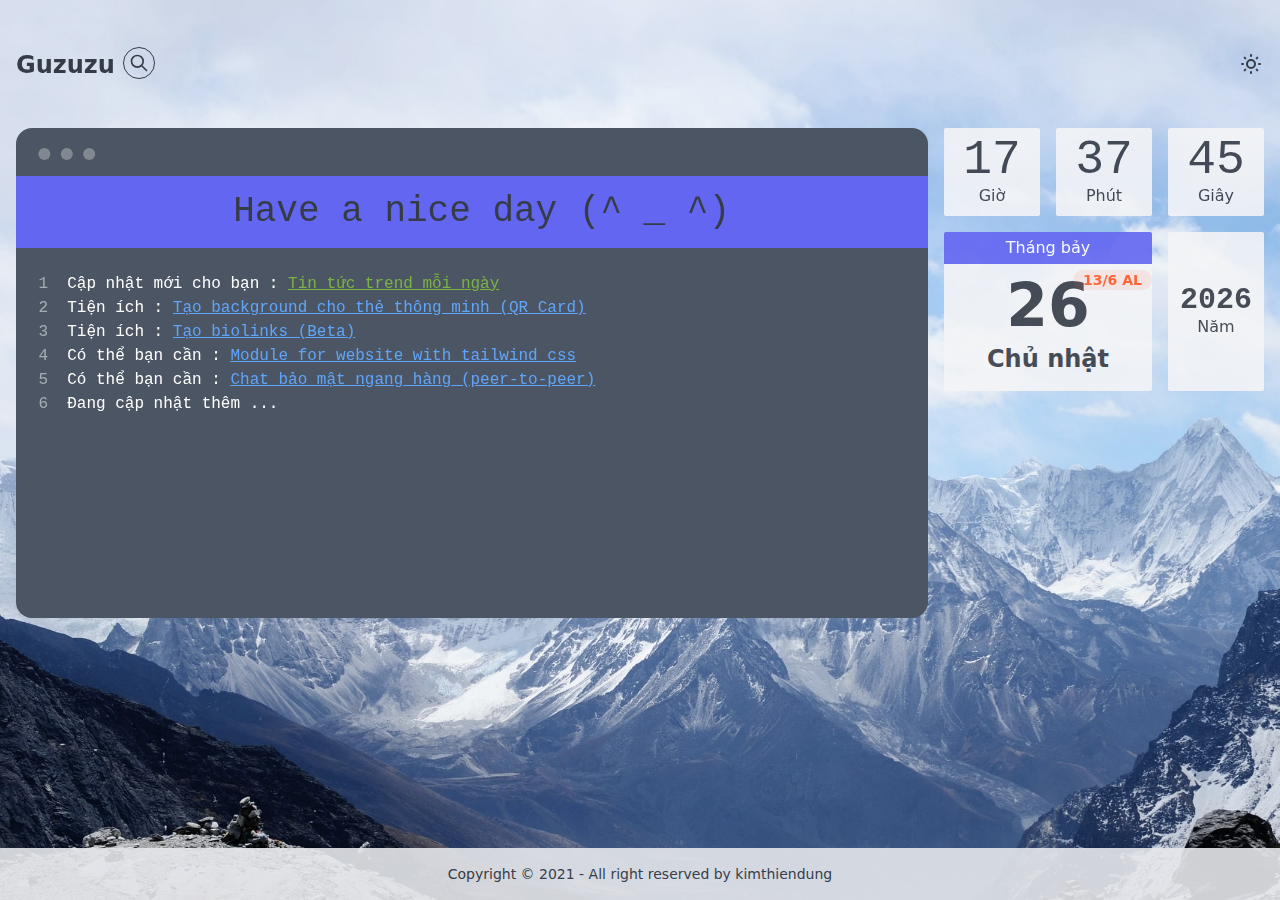
==== commit 2ad6d52d: "update 8/3" ====
--- a/index.html
+++ b/index.html
@@ -1 +1 @@
-<!DOCTYPE html><html><head><meta name="viewport" content="width=device-width"/><meta charSet="utf-8"/><title>Guzuzu - Tổng hợp xu hướng thịnh hành</title><link rel="icon" href="/favicon/favicon.ico"/><meta name="description" content="Trend tinh gọn phù hợp cho mọi đối tượng"/><meta name="author" content="kimthiendung@gmail.com"/><meta name="keywords" content="kinh tế, tài chính, giải trí, sức khoẻ, thể thao, qr card, bio links"/><meta name="next-head-count" content="7"/><link rel="preload" href="/_next/static/css/4d0e5d8d1900d639f875.css" as="style"/><link rel="stylesheet" href="/_next/static/css/4d0e5d8d1900d639f875.css" data-n-g=""/><noscript data-n-css=""></noscript><script defer="" nomodule="" src="/_next/static/chunks/polyfills-a40ef1678bae11e696dba45124eadd70.js"></script><script src="/_next/static/chunks/webpack-c14a3239d6681a5ea286.js" defer=""></script><script src="/_next/static/chunks/framework-b5d09c9b25f4537c70b3.js" defer=""></script><script src="/_next/static/chunks/main-8d15616dad332ac01c02.js" defer=""></script><script src="/_next/static/chunks/pages/_app-4036150acfcbdcdcf122.js" defer=""></script><script src="/_next/static/chunks/150-9e018b665c6dbb48b840.js" defer=""></script><script src="/_next/static/chunks/pages/index-75a7c30901f6a84e6389.js" defer=""></script><script src="/_next/static/hgAv3pyZqwH9Tn7IMmpNy/_buildManifest.js" defer=""></script><script src="/_next/static/hgAv3pyZqwH9Tn7IMmpNy/_ssgManifest.js" defer=""></script></head><body><div id="__next"><div class="min-h-screen flex flex-col justify-between antialiased bg-base-200 text-base-content relative" data-theme="light"><div class="fixed top-0 left-0 w-full h-full bg-no-repeat bg-cover" style="will-change:transform;background-image:url(&#x27;/img/light-2.jpg&#x27;)"></div><main id="main" class="relative sm:p-4"><h1 class="hidden">Tin tức, từ khoá hot trend trong ngày - Guzuzu kênh tổng hợp mọi thứ mà bạn cần</h1><header id="header" class="relative"><div class="container mx-auto mb-4"><div class="w-full flex items-center justify-between h-24 z-20"><div class="flex-none"><a class="px-4 sm:px-0 text-2xl font-semibold cursor-pointer">Guzuzu</a><span class="ml-2"><label for="modal-search" class="btn btn-outline btn-circle btn-sm modal-button"><svg xmlns="http://www.w3.org/2000/svg" class="h-5 w-5" fill="none" viewBox="0 0 24 24" stroke="currentColor"><path stroke-linecap="round" stroke-linejoin="round" stroke-width="2" d="M21 21l-6-6m2-5a7 7 0 11-14 0 7 7 0 0114 0z"></path></svg></label><input type="checkbox" id="modal-search" class="modal-toggle"/><div class="modal"><div class="relative w-full h-full max-w-2xl"><label class="btn btn-circle modal-button absolute z-10 -top-3 -right-3" for="modal-search"><svg xmlns="http://www.w3.org/2000/svg" fill="none" viewBox="0 0 24 24" class="inline-block w-6 h-6 stroke-current"><path stroke-linecap="round" stroke-linejoin="round" stroke-width="2" d="M6 18L18 6M6 6l12 12"></path></svg></label><div class="modal-box bg-white text-gray-700 max-w-2xl max-h-full overflow-y-auto"><span class="block min-h-96"><div class="gcse-search"></div></span></div></div></div></span></div><div class="flex-none flex items-center mr-0 sm:-mr-4"><button class="btn btn-ghost"><svg xmlns="http://www.w3.org/2000/svg" class="h-6 w-6" fill="none" viewBox="0 0 24 24" stroke="currentColor"><path stroke-linecap="round" stroke-linejoin="round" stroke-width="2" d="M12 3v1m0 16v1m9-9h-1M4 12H3m15.364 6.364l-.707-.707M6.343 6.343l-.707-.707m12.728 0l-.707.707M6.343 17.657l-.707.707M16 12a4 4 0 11-8 0 4 4 0 018 0z"></path></svg></button></div></div></div></header><div class="container mx-auto"><div class="flex flex-col md:flex-row items-stretch justify-between md:space-x-4"><div class="max-w-full text-sm lg:text-base flex-grow mockup-code mx-4 sm:mx-0 mb-4"><pre class="w-full bg-primary text-base-content text-center py-4"><code class="lg:text-4xl">Have a nice day (^ _ ^)</code></pre><pre></pre><pre data-prefix="1"><code>Cập nhật mới cho bạn : </code><a href="/news" class="underline text-success">Tin tức trend mỗi ngày</a></pre><pre data-prefix="2"><code>Tiện ích : </code><a href="/qrcard" class="underline text-blue-400">Tạo background cho thẻ thông minh (QR Card)</a></pre><pre data-prefix="3"><code>Tiện ích : </code><a href="/biolinks" class="underline text-blue-400">Tạo biolinks (Beta)</a></pre><pre data-prefix="4"><code>Có thể bạn cần : </code><a target="_blank" href="https://cmodule.github.io/" class="underline text-blue-400">Module for website with tailwind css</a></pre><pre data-prefix="5"><code>Có thể bạn cần : </code><a target="_blank" href="https://chatpeer.github.io" class="underline text-blue-400">Chat bảo mật ngang hàng (peer-to-peer)</a></pre><pre data-prefix="6"><code>Đang cập nhật thêm ...</code></pre></div><div class="self-center w-80 flex-none opacity-90 mb-4"><div style="min-height:211px"><a class="weatherwidget-io" href="https://forecast7.com/en/10d75106d68/ho-chi-minh/" data-label_1="HO CHI MINH" data-label_2="WEATHER" data-theme="retro-sky"></a></div></div></div></div></main><footer class="relative p-4 footer bg-base-200 text-base-content footer-center opacity-90"><div><p>Copyright © 2021 - All right reserved by kimthiendung</p></div></footer></div></div><script id="__NEXT_DATA__" type="application/json">{"props":{"pageProps":{}},"page":"/","query":{},"buildId":"hgAv3pyZqwH9Tn7IMmpNy","nextExport":true,"autoExport":true,"isFallback":false,"scriptLoader":[]}</script></body></html>+<!DOCTYPE html><html><head><meta name="viewport" content="width=device-width"/><meta charSet="utf-8"/><title>Guzuzu - Tổng hợp xu hướng thịnh hành</title><link rel="icon" href="/favicon/favicon.ico"/><meta name="description" content="Trend tinh gọn phù hợp cho mọi đối tượng"/><meta name="author" content="kimthiendung@gmail.com"/><meta name="keywords" content="kinh tế, tài chính, giải trí, sức khoẻ, thể thao, qr card, bio links"/><script async="" src="https://pagead2.googlesyndication.com/pagead/js/adsbygoogle.js?client=ca-pub-7138616487261351" crossorigin="anonymous"></script><meta name="next-head-count" content="8"/><link rel="preload" href="/_next/static/css/4d0e5d8d1900d639f875.css" as="style"/><link rel="stylesheet" href="/_next/static/css/4d0e5d8d1900d639f875.css" data-n-g=""/><noscript data-n-css=""></noscript><script defer="" nomodule="" src="/_next/static/chunks/polyfills-a40ef1678bae11e696dba45124eadd70.js"></script><script src="/_next/static/chunks/webpack-c14a3239d6681a5ea286.js" defer=""></script><script src="/_next/static/chunks/framework-b5d09c9b25f4537c70b3.js" defer=""></script><script src="/_next/static/chunks/main-8d15616dad332ac01c02.js" defer=""></script><script src="/_next/static/chunks/pages/_app-4036150acfcbdcdcf122.js" defer=""></script><script src="/_next/static/chunks/150-9e018b665c6dbb48b840.js" defer=""></script><script src="/_next/static/chunks/pages/index-28ae59fc6c7a82952ad0.js" defer=""></script><script src="/_next/static/7k6TbNn357FUhCOnVvDwn/_buildManifest.js" defer=""></script><script src="/_next/static/7k6TbNn357FUhCOnVvDwn/_ssgManifest.js" defer=""></script></head><body><div id="__next"><div class="min-h-screen flex flex-col justify-between antialiased bg-base-200 text-base-content relative" data-theme="light"><div class="fixed top-0 left-0 w-full h-full bg-no-repeat bg-cover" style="will-change:transform;background-image:url(&#x27;/img/light-2.jpg&#x27;)"></div><main id="main" class="relative sm:p-4"><h1 class="hidden">Tin tức, từ khoá hot trend trong ngày - Guzuzu kênh tổng hợp mọi thứ mà bạn cần</h1><header id="header" class="relative"><div class="container mx-auto mb-4"><div class="w-full flex items-center justify-between h-24 z-20"><div class="flex-none"><a class="px-4 sm:px-0 text-2xl font-semibold cursor-pointer">Guzuzu</a><span class="ml-2"><label for="modal-search" class="btn btn-outline btn-circle btn-sm modal-button"><svg xmlns="http://www.w3.org/2000/svg" class="h-5 w-5" fill="none" viewBox="0 0 24 24" stroke="currentColor"><path stroke-linecap="round" stroke-linejoin="round" stroke-width="2" d="M21 21l-6-6m2-5a7 7 0 11-14 0 7 7 0 0114 0z"></path></svg></label><input type="checkbox" id="modal-search" class="modal-toggle"/><div class="modal"><div class="relative w-full h-full max-w-2xl"><label class="btn btn-circle modal-button absolute z-10 -top-3 -right-3" for="modal-search"><svg xmlns="http://www.w3.org/2000/svg" fill="none" viewBox="0 0 24 24" class="inline-block w-6 h-6 stroke-current"><path stroke-linecap="round" stroke-linejoin="round" stroke-width="2" d="M6 18L18 6M6 6l12 12"></path></svg></label><div class="modal-box bg-white text-gray-700 max-w-2xl max-h-full overflow-y-auto"><span class="block min-h-96"><div class="gcse-search"></div></span></div></div></div></span></div><div class="flex-none flex items-center mr-0 sm:-mr-4"><button class="btn btn-ghost"><svg xmlns="http://www.w3.org/2000/svg" class="h-6 w-6" fill="none" viewBox="0 0 24 24" stroke="currentColor"><path stroke-linecap="round" stroke-linejoin="round" stroke-width="2" d="M12 3v1m0 16v1m9-9h-1M4 12H3m15.364 6.364l-.707-.707M6.343 6.343l-.707-.707m12.728 0l-.707.707M6.343 17.657l-.707.707M16 12a4 4 0 11-8 0 4 4 0 018 0z"></path></svg></button></div></div></div></header><div class="container mx-auto"><div class="flex flex-col md:flex-row items-stretch justify-between md:space-x-4"><div class="max-w-full text-sm lg:text-base flex-grow mockup-code mx-4 sm:mx-0 mb-4"><pre class="w-full bg-primary text-base-content text-center py-4"><code class="lg:text-4xl">Have a nice day (^ _ ^)</code></pre><pre></pre><pre data-prefix="1"><code>Cập nhật mới cho bạn : </code><a href="/news" class="underline text-success">Tin tức trend mỗi ngày</a></pre><pre data-prefix="2"><code>Tiện ích : </code><a href="/qrcard" class="underline text-blue-400">Tạo background cho thẻ thông minh (QR Card)</a></pre><pre data-prefix="3"><code>Tiện ích : </code><a href="/biolinks" class="underline text-blue-400">Tạo biolinks (Beta)</a></pre><pre data-prefix="4"><code>Có thể bạn cần : </code><a target="_blank" href="https://cmodule.github.io/" class="underline text-blue-400">Module for website with tailwind css</a></pre><pre data-prefix="5"><code>Có thể bạn cần : </code><a target="_blank" href="https://chatpeer.github.io" class="underline text-blue-400">Chat bảo mật ngang hàng (peer-to-peer)</a></pre><pre data-prefix="6"><code>Đang cập nhật thêm ...</code></pre></div><div class="self-center w-80 flex-none opacity-90 mb-4"><div style="min-height:211px"><a class="weatherwidget-io" href="https://forecast7.com/en/10d75106d68/ho-chi-minh/" data-label_1="HO CHI MINH" data-label_2="WEATHER" data-theme="retro-sky"></a></div></div></div></div></main><footer class="relative p-4 footer bg-base-200 text-base-content footer-center opacity-90"><div><p>Copyright © 2021 - All right reserved by kimthiendung</p></div></footer></div></div><script id="__NEXT_DATA__" type="application/json">{"props":{"pageProps":{}},"page":"/","query":{},"buildId":"7k6TbNn357FUhCOnVvDwn","nextExport":true,"autoExport":true,"isFallback":false,"scriptLoader":[]}</script></body></html>